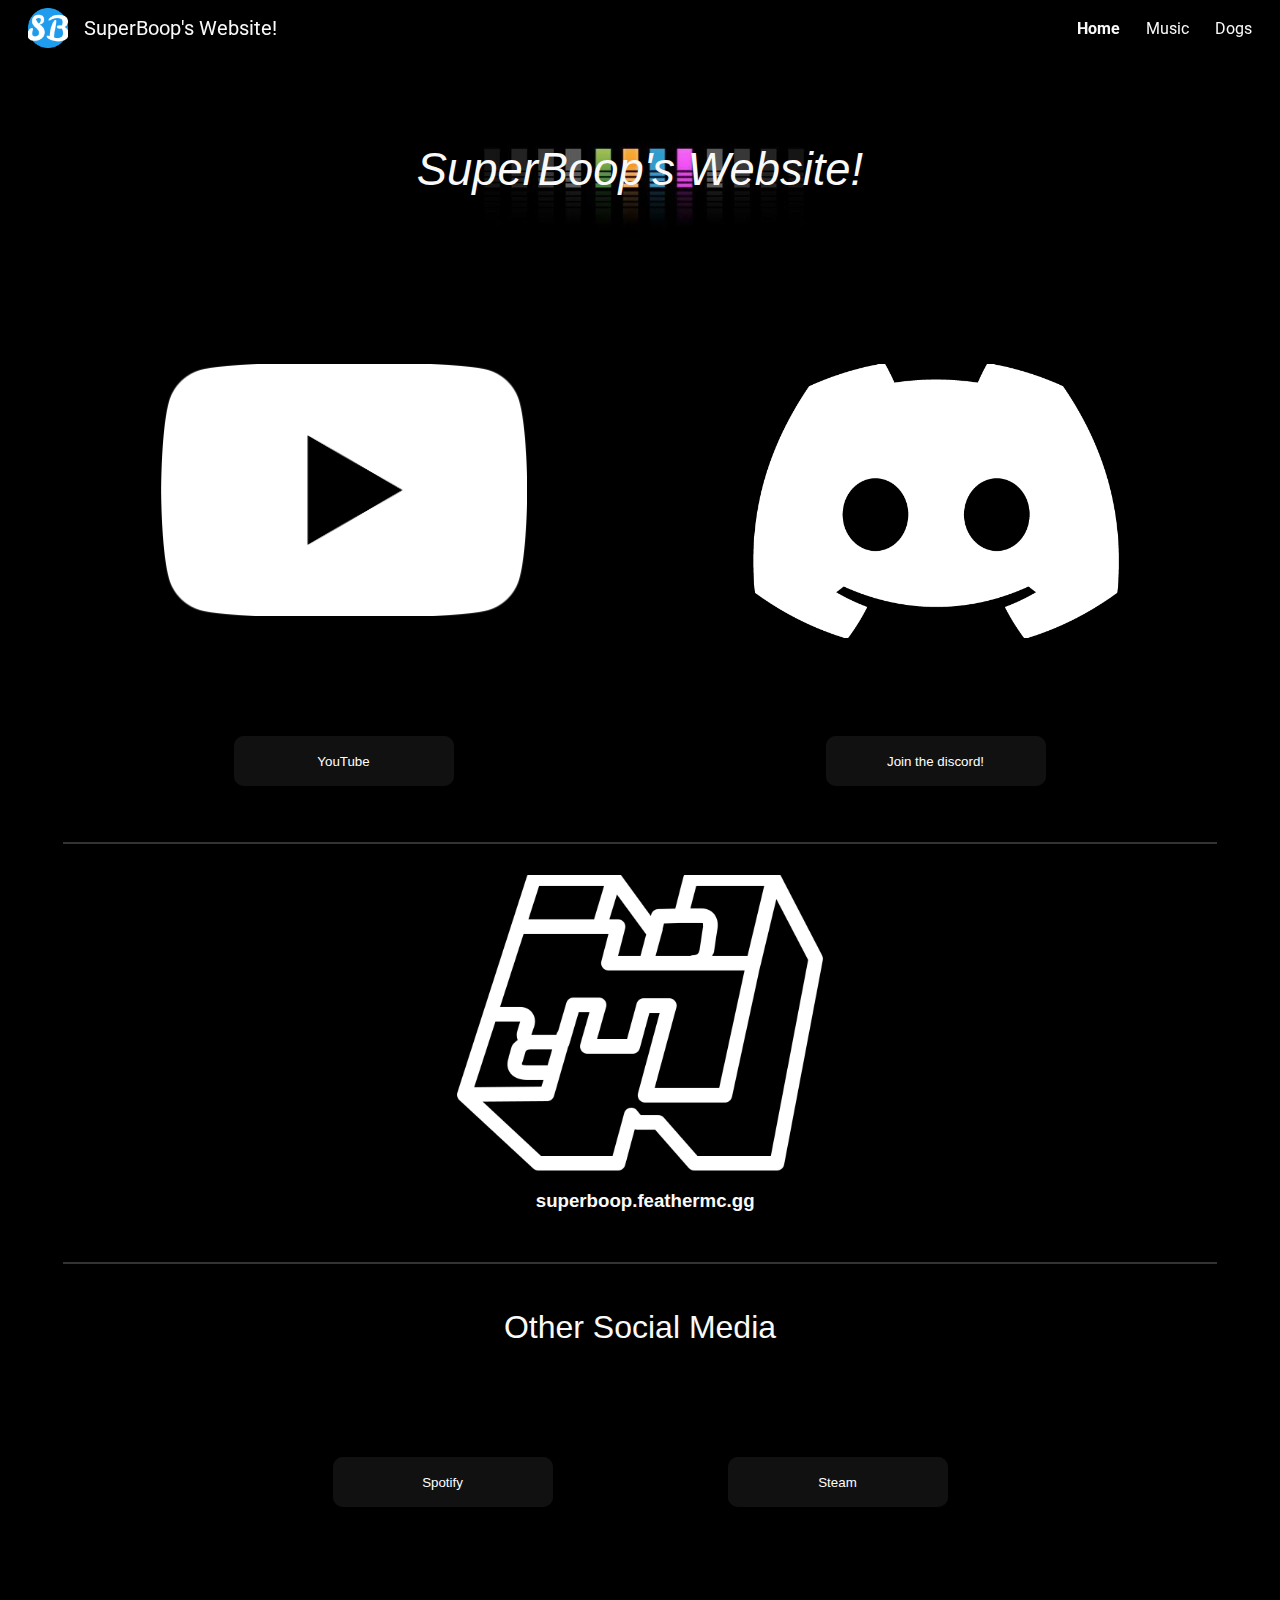
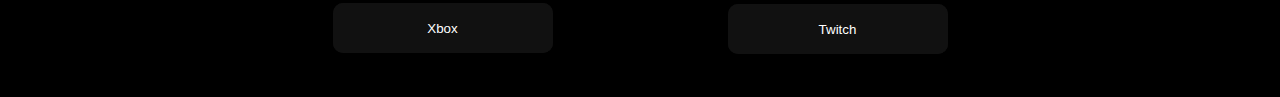
==== index.html @ 9fea59c1 "Add files via upload" ====
<!DOCTYPE html><html lang="en"><head><meta charset="utf-8"><script nonce="wNK5jRhC5Eu91ivrxcbV4g">var DOCS_timing={}; DOCS_timing['sl']=new Date().getTime();</script><script nonce="wNK5jRhC5Eu91ivrxcbV4g">function _DumpException(e) {throw e;}</script><script nonce="wNK5jRhC5Eu91ivrxcbV4g">_docs_flag_initialData={"docs-ails":"docs_cold","docs-fwds":"docs_nf","docs-crs":"docs_crs_nfd","docs-fe-re":3,"docs-fl":1,"docs-l1lc":7,"docs-l1lm":"unknown","docs-l2lc":7,"docs-l2lm":"unknown","docs-l2t":0,"docs-lsd":4,"docs-orl":9,"docs-shdn":1,"docs-tfh":"","docs-eett":false,"info_params":{"token":"AHL0AtItxYs-1dMkQTmO47sEsg0qtO6W9A:1688676654414"},"docs-eaodwm":false,"docs-easedm":false,"docs-bbmdwm":false,"docs-edatadm":false,"docs-ehldrdm":false,"docs-emhdwm":false,"docs-empdwm":false,"docs-eppdm":false,"docs-erdwm":false,"docs-erspdm":false,"docs-esdodwm":false,"docs-esfdm":false,"docs-escp":false,"docs-euddwm":false,"uls":"{\"langs\":[\"en\"],\"itcs\":[],\"override\":\"\",\"selected\":\"\",\"activated\":false}","customer_type":"ND","scotty_upload_url":"/upload/sites/resumable","docs-net-udmi":500000,"docs-net-udpt":40000,"docs-net-udur":"/upload/blob/sites","docs-net-usud":true,"docs-obsImUrl":"https://ssl.gstatic.com/docs/common/netcheck.gif","docs-efrsde":false,"docs-text-ewf":true,"docs-wfsl":["ca","da","de","en","es","fi","fr","it","nl","no","pt","sv"],"docs-efpsf":true,"docs-ejsfawf":false,"docs-eksfawf":false,"docs-edfn":true,"docs-efpsp":true,"docs-localstore-eidsilfm":false,"docs-ecfdsfj":false,"docs-esreff":false,"docs-ecuach":false,"docs-cclt":2033,"docs-ecci":true,"docs-esi":false,"docs-api-keys":{},"buildLabel":"atari_2023.26-Tue-0500_RC00","docs-show_debug_info":false,"ondlburl":"//docs.google.com","drive_url":"//drive.google.com","app_url":"https://sites.google.com/","docs-itrf":false,"docs-gsmd":"","docs-icdmt":["image/png","image/jpeg"],"docs-rauiu":true,"docs-mip":50000000,"docs-mif":1000,"docs-msid":32767,"docs-eatt":false,"docs-emid":false,"docs-mib":50000000,"docs-mid":2048,"docs-rid":1024,"docs-sup":"","docs-seu":"https://sites.google.com/d/14Nwnky39I8wIND9JOdDO2oZLpd0xIw19/edit","docs-crp":"/d/14Nwnky39I8wIND9JOdDO2oZLpd0xIw19/p/1vpDI5KU_GlZktK0io3pSy6umq4pgC9Cy/takeout","docs-crq":"siteRevision\u003d380\u0026pageRevision\u003d380\u0026token\u003dAOCVETdxvPyGCFw0synzbxYOgjIUa_Krr7ijlE63Nec6ccEsd-1eOsKGMOTP4irl8oL-pFpONNRDGgMJsFaoCI33JaGMdKWByDRn_AN1jVZ-o-CoSyz7-oVSOl02GJP5fPfiRCqFmukhgQ%3D%3D\u0026isHead\u003dfalse\u0026placeAllImagesInSiteDir\u003dfalse","docs-ucd":"docs.usercontent.google.com","docs-uptc":["lsrp","noreplica","tam","ntd","ths","ouid","ca","sh","sle","dl","hi","hi_ext","usp","urp","utm_source","utm_medium","utm_campaign","utm_term","utm_content"],"docs-doddn":"","docs-uddn":"","docs-cwsd":"","docs-spdy":false,"xdbcfAllowHostNamePrefix":true,"xdbcfAllowXpc":false,"docs-dbctc":false,"docs-ebctcio":false,"docs-ecid":false,"docs-iror":true,"docs-epq":false,"docs-gsoil":"docs_gsabs","docs-ilbefsd":false,"docs-lbefm":0,"docs-lbesty":0,"docs-thtea":false,"docs-tdc":"[{\"id\":\"0:Basics\",\"name\":\"Basics\",\"deletedIds\":[]},{\"id\":\"0:Brochures\",\"name\":\"Brochures \\u0026 newsletters\",\"deletedIds\":[]},{\"id\":\"0:Calendars\",\"name\":\"Calendars \\u0026 schedules\",\"deletedIds\":[]},{\"id\":\"0:Business\",\"name\":\"Contracts, onboarding, and other forms\",\"deletedIds\":[]},{\"id\":\"0:Finance\",\"name\":\"Finance \\u0026 accounting\",\"deletedIds\":[]},{\"id\":\"0:Letters\",\"name\":\"Letters\",\"deletedIds\":[]},{\"id\":\"0:Reports\",\"name\":\"Reports \\u0026 proposals\",\"deletedIds\":[]},{\"id\":\"0:Planners\",\"name\":\"Trackers\",\"deletedIds\":[]},{\"id\":\"Unparented\",\"name\":\"Uncategorized\",\"deletedIds\":[\"0:NoTemplateCategories\"]}]","docs-ttt":0,"docs-tcdtc":"[]","docs-mtdl":500,"docs-ividtg":false,"docs-tdcp":0,"docs-tdvc":false,"docs-tmbp":false,"docs-hetsdd":false,"docs-hetsdiaow":false,"docs-edt":true,"docs-tintd":false,"docs-tafl":true,"docs-erdiiv":false,"docs-eqspdc":false,"docs-ecei":false,"docs-acap":["docs.security.access_capabilities",1,1,1,1,1,1,1,1,1,1,1,1,1,1,1,0,1,1,0,0,0,0,0],"docs-ci":"14Nwnky39I8wIND9JOdDO2oZLpd0xIw19","docs-eccfs":false,"docs-eefufd":false,"docs-ndt":"Untitled site","docs-prn":"Google Sites","docs-een":false,"docs-as":"","docs-etdimo":false,"docs-mdck":"","docs-mriim":1800000,"docs-eccbs":false,"docs-rlmp":true,"docs-mmpt":9000,"docs-erd":false,"docs-erfar":false,"docs-ensb":false,"docs-ddts":false,"docs-uootuns":false,"docs-amawso":false,"docs-ofmpp":false,"docs-anlpfdo":false,"docs-eslars":true,"docs-eem":false,"docs-phe":"","docs-glu":"","docs-wsu":"","docs-wsup":"","docs-sccfo":"PROD","docs-edim":false,"docs-fse":"","docs-eispbsf":false,"docs-pid":"112192104121476070335","docs-eedmlf":false,"docs-emmda":false,"docs-ricocpb":false,"docs-rdowr":false,"docs-effnp":false,"docs-cttmtbr":0,"docs-eaaswoc":false,"docs-edlo":false,"docs-cttmteq":0,"docos-edces":false,"docs-dec":false,"docs-eiasrpu":false,"docs-ectt":false,"docs-ebbouf":false,"docs-ecgd":false,"docs-pcfloc":false,"docs-dsps":false,"docs-hft":"","docs-ececs":false,"docs-ecurf":false,"docs-efsii":false,"docs-elcfd":false,"docs-edmitm":false,"docs-enjec":false,"server_time_ms":1688676654418,"gaia_session_id":"","app-bc":"#3f51b5","enable_iframed_embed_api":false,"docs-isb":false,"docs-agdc":false,"docs-anddc":true,"docs-adndldc":false,"docs-dhnap":"sites.google.com","docs-ds":"https","docs-clibs":1,"docs-cirts":0,"docs-cide":true,"docs-cn":"","docs-dprfo":false,"docs-ddt":"","docs-dom":false,"docs-epbqbl":true,"docs-ecer":false,"docs-ecir":true,"docs-ecssl":false,"docs-ecssi":false,"docs-ecped":false,"docs-ecprgba":false,"docos-ectc":false,"docs-ecccer":false,"docs-eccc":true,"docs-edpq":false,"docs-edamc":false,"docs-edomic":false,"docos-eddltc":true,"docos-edcab":true,"docs-eddm":false,"docs-edsi":false,"kix-edrat":false,"kix-edratv2":false,"docs-eehlb":false,"docs-reiie":true,"docs-efnpi":false,"docs-fwd":false,"docs-eibu":true,"docs-eibs":true,"docs-eiecr":true,"docs-eimlfh":false,"docs-eiemu":false,"docs-eipce":false,"docs-eir":false,"docs-eksdm":false,"docs-elds":false,"docs-emp":false,"docs-emv2":false,"docs-eoso":true,"docs-epmi":false,"docs-eph":false,"docs-epat":true,"docs-net-erseh":false,"docs-ersd":false,"docs-esbws":false,"docs-eswwu":false,"docs-eszks":false,"docs-ete":false,"docs-eud":false,"docs-euqbp":false,"docs-eusca":false,"docs-ekwb":false,"docs-ewep":false,"docs-ewlip":false,"docs-extcd":false,"docs-net-ehfeb":false,"docs-hcwidu":true,"docs-ipmmp":true,"docs-ipuv":true,"docs-tdd":false,"docs-plimif":20.0,"docs-rgifem":true,"docs-sptm":true,"docs-ssi":false,"docs-eslin":false,"docs-uoci":"","docs-wia":"MORE_ICONS","docs-fsu":"www.google.com/tools/feedback","docs-gth":"","docs-ndsom":[],"docs-dm":"application/vnd.google-apps.drive-sdk.897606708560","docs-sdsom":[],"docs-po":"https://sites.google.com","docs-to":"https://sites.google.com","docs-egit":false,"opmbs":50000000,"opmpd":7071,"opbu":"https://docs.google.com/picker","docs-pe":1,"opru":"https://sites.google.com/relay.html","opdu":true,"ophi":"atari","opst":"","opuci":"","docs-eopiiv2":true,"projector_base_url":"//drive.google.com","docs-drk":[],"docs-erkpp":false,"docs-erkfsu":true,"docs-pn":189,"docs-ct":"s","docs-rn":2071352476,"docs-idu":false,"docs-cpv":1,"docs-hecud":false,"docs-heoi":false,"docs-urouih":false,"docs-alu":"https://myaccount.google.com/language","docs-hue":"legendsweare14@gmail.com","docs-ect":true,"docs-cpks":["[\"fac375b7a4185d05\",\"AAVFbsEOAaYwwbAfvM3afFeSFbHY1clfyuaFWUtZzqTaqnrQqZnTpReUcL+dVGsDkmhoQw0fEh8L\"]","[\"0a9f91c60d689f20\",\"AK2fzyBXO5wO8uxjmRZP9n0NSQcweUURBD4ajxRvvWBEzMqq8yNGuI6P31fGvhBKjeclMlbhEEaa\"]"],"docs-hasid":"Sites","docs-hdod":"sites.google.com","docs-ceil":false,"docs-eflh":false,"docs-ehci":false,"docs-hdck":"AIzaSyCF97XfLoejM9NhWDAZeOcjC6kOEsEmv6A","docs-hucs":true,"docs-hufcm":false,"docs-hunca":false,"docs-cbrs":50,"docs-caru":"https://clients6.google.com","docs-cbau":"https://drive.google.com","docs-cfru":"https://lh3.google.com","docs-ctak":"AIzaSyAWGrfCCr7albM3lmCc937gx4uIphbpeKQ","docs-cgav":0,"docs-cci":2,"docs-gap":"/drive/v2internal","jobset":"prod","docs-nad":"sites.google.com","docs-ccwt":80,"docs-epcc":false,"docs-ut":0,"docs-sol":false,"docs-dvs":1,"docs-dac":1,"docs-ilbrc":true,"docs-dlpe":false,"docs-eirj":false,"docs-erre":true,"docs-epvh":true,"docs-erfm":true,"enable_omnibox":true,"docs-eqam":false,"docs-euaool":false,"docs-eua":false,"docs-ebfgf":false,"docs-uahnt":"","docs-esap":true,"docs-efib":false,"docs-se":false,"docs-eaa":true,"docs-eaaw":false,"docs-eecs":false,"docs-eisib":true,"docs-emtr":false,"docs-dafjera":false,"docs-daflia":false,"docs-dafgfma":false,"docs-fta-fnrhci":false,"docs-essu":true,"atari-emtpr":false,"atari-ebidm":true,"atari-ebids":true,"atari-edtm":true,"atari-eibrm":false,"atari-ectm":false,"atari-ects":false,"atari-ebam":true,"docs-text-elei":false,"docs-text-usc":true,"atari-bae":true,"docs-text-emmkc":false,"docs-text-etsrdpn":false,"docs-text-etsrds":false,"docs-text-erdfs":false,"docs-text-encps":false,"docs-text-endes":false,"docs-text-etocls":false,"docs-text-escpv":false,"docs-text-efts":false,"docs-text-ecfs":false,"docs-text-evs":false,"docs-text-echs":false,"docs-text-eessips":false,"docs-text-eesss":false,"docs-text-edctzs":false,"docs-text-eetxpc":false,"docs-text-eetxp":false,"docs-text-lns":false,"docs-text-edhcfs":false,"docs-text-ertkmcp":true,"docs-text-etb":false,"docs-text-esbefr":false,"docs-text-ipi":false,"docs-etshc":false,"docs-text-tbcb":2.0E7,"docs-text-ftls":true,"docs-efsmsdl":false,"docs-euoftm":false,"docs-text-etof":false,"docs-etbe":false,"docs-text-ehlb":false,"docs-text-epa":true,"docs-text-ecls":true,"docs-text-enbcr":false,"docs-text-svofc":false,"atari-ofdu":"https://docs.google.com/picker?protocol\u003dgadgets\u0026parent\u003dhttps://sites.google.com/relay.html\u0026hostId\u003datari-fonts\u0026title\u003dFonts\u0026hl\u003den\u0026newDriveView\u003dtrue\u0026origin\u003dhttps://sites.google.com\u0026navHidden\u003dtrue\u0026multiselectEnabled\u003dtrue\u0026selectButtonLabel\u003dOK\u0026nav\u003d((%22fonts%22))","atari-jefp":"/_/jserror","enable_csi":false,"csi_service_name":"","docs-jepp":"/_","docs-fpid":104240,"docs-enable_feedback_svg":true,"docs-hauc":true,"docs-huogmb":true,"docs-eeii":false,"docs-eldi":false,"docs-dli":false,"docs-liap":"/logImpressions","ilcm":{"eui":"AHKXmL2gx7heZuH8txq543Z9hVS1vJGBOIUMK0dOicH7pxR_SMwZNlXqSbUS91Oqxb-cJwDV7P3Y","je":1,"sstu":1688676654426118,"si":"CIvQguH6-v8CFQeZTwodvW0GZw","gsc":null,"ei":[5703839,5704621,5706832,5706836,5707711,5724153,5734412,5735806,5737254,5737441,5737800,5738529,5740814,5743124,5747263,5748029,5751766,5752694,5753329,5754229,5758823,5760348,5762259,5764268,5765551,5766777,5767851,5770435,5773678,5774094,5774347,5774852,5776517,5776917,5777194,5783801,5784987,5788745,5791782,5792684,14101306,14101502,14101510,14101534,48966122,49365935,49372443,49375322,49376001,49378889,49451559,49453045,49453794,49472071,49512373,49622831,49623181,49624080,49644023,49687383,49703408,49765382,49816165,49822929,49823172,49824163,49839579,49842863,49924714,49926261,49944251,49979666,50082748,50095767,50127540,50166959,50168315,50224286,50266230,50291080,50293696,50320300,50322323,50347762,50360904,50391878,50458175,50468101,50520321,50533184,50552574,50554493,50580252,50601673,50606345,70977028,71080592,71085249,71086402,71151640],"crc":0,"cvi":[]},"docs-ccdil":false,"docs-eil":true,"docs-eoi":false,"docs-ema":true,"docs-emi":true,"docs-eeytpgc":true,"docs-feytpgc":false,"docs-nrfd":false,"docs-nrfdm2":false,"docs-efypr":true,"docs-eyprp":false,"docs-dcr":false,"docs-saww":false,"docs-eytpgcv":0,"docs-jscb":false}; _docs_flag_cek='w34U27jr4x61v3_2KdfxXg\x3d\x3d'; if (window['DOCS_timing']) {DOCS_timing['ifdld']=new Date().getTime();}</script><meta name="viewport" content="width=device-width, initial-scale=1"><meta http-equiv="X-UA-Compatible" content="IE=edge"><meta name="referrer" content="strict-origin-when-cross-origin"><link rel="icon" href="034a1f7a45a8261b88e7016bfbe489fb.jpg"><meta name="robots" content="noindex"><link href="https://fonts.googleapis.com/css?family=Google+Sans_old:400,500|Roboto:300,400,500,700|Source+Code+Pro:400,700&display=swap" rel="stylesheet" nonce="hGo4V-7ly8XMA_zyFnrQsA"><style nonce="hGo4V-7ly8XMA_zyFnrQsA">@media only screen and (max-width: 479px){.puwcIf{font-size: 20.0pt;}}@media only screen and (min-width: 480px) and (max-width: 767px){.puwcIf{font-size: 22.0pt;}}@media only screen and (min-width: 768px) and (max-width: 1279px){.puwcIf{font-size: 24.0pt;}}@media only screen and (min-width: 1280px){.puwcIf{font-size: 24.0pt;}}</style><style nonce="hGo4V-7ly8XMA_zyFnrQsA">.VIpgJd-TzA9Ye-eEGnhe{position:relative;display:-moz-inline-box;display:inline-block}* html .VIpgJd-TzA9Ye-eEGnhe{display:inline}*:first-child+html .VIpgJd-TzA9Ye-eEGnhe{display:inline}/*! normalize.css v2.1.1 | MIT License | git.io/normalize */article,aside,details,figcaption,figure,footer,header,hgroup,main,nav,section,summary{display:block}audio,canvas,video{display:inline-block}audio:not([controls]){display:none;height:0}[hidden]{display:none}html{font-family:sans-serif;-ms-text-size-adjust:100%;-webkit-text-size-adjust:100%}body{margin:0}a:focus{outline:thin dotted}a:active,a:hover{outline:0}h1{font-size:2em;margin:.67em 0}abbr[title]{border-bottom:1px dotted}b,strong{font-weight:bold}dfn{font-style:italic}hr{box-sizing:content-box;height:0}mark{background:#ff0;color:#000}code,kbd,pre,samp{font-family:monospace,serif;font-size:1em}pre{white-space:pre-wrap}q{quotes:"\201C" "\201D" "\2018" "\2019"}small{font-size:80%}sub,sup{font-size:75%;line-height:0;position:relative;vertical-align:baseline}sup{top:-.5em}sub{bottom:-.25em}img{border:0}svg:not(:root){overflow:hidden}figure{margin:0}fieldset{border:1px solid #c0c0c0;margin:0 2px;padding:.35em .625em .75em}legend{border:0;padding:0}button,input,select,textarea{font-family:inherit;font-size:100%;margin:0}button,input{line-height:normal}button,select{text-transform:none}button,html input[type="button"],input[type="reset"],input[type="submit"]{-webkit-appearance:button;cursor:pointer}button[disabled],html input[disabled]{cursor:default}input[type="checkbox"],input[type="radio"]{box-sizing:border-box;padding:0}input[type="search"]{-webkit-appearance:textfield;box-sizing:content-box}input[type="search"]::-webkit-search-cancel-button,input[type="search"]::-webkit-search-decoration{-webkit-appearance:none}button::-moz-focus-inner,input::-moz-focus-inner{border:0;padding:0}textarea{overflow:auto;vertical-align:top}table{border-collapse:collapse;border-spacing:0}group,row,tile{display:block}.XKSfm-Sx9Kwc,.XKSfm-Sx9Kwc-xJ5Hnf{z-index:110}.kcE5c{--mdc-dialog-z-index:5000!important}html{height:100%}body{height:100%;padding:0}.fktJzd *,.fktJzd *:before,.fktJzd *:after{-webkit-box-sizing:border-box;-webkit-box-sizing:border-box;box-sizing:border-box}.LS81yb,.oKdM2c{width:100%;margin-top:0;margin-bottom:0;max-width:1280px;*zoom:1}.LS81yb{padding-left:5px;padding-right:5px}.JNdkSc,.jXK9ad,.oaCj6d{-webkit-box-sizing:border-box;box-sizing:border-box;display:inline-block;padding-left:0;padding-right:0;position:relative;vertical-align:top;width:100%}.jXK9ad-SmKAyb{width:100%}.vB4mjb{-webkit-box-align:center;-webkit-align-items:center;align-items:center;height:64px;display:-webkit-box;display:-webkit-flex;display:flex;-webkit-box-pack:center;-webkit-justify-content:center;justify-content:center;padding:0 12px;width:100%}.jCzMm{overflow:hidden;overflow-wrap:break-word}@media only screen and (max-width:479px){.vB4mjb{height:48px;padding:0 6px}.vB4mjb.phf0q{-webkit-box-orient:vertical;-webkit-box-direction:normal;-webkit-flex-direction:column;flex-direction:column;height:96px}.jCzMm{margin-top:4px;margin-bottom:12px;overflow:hidden;text-align:center;text-overflow:ellipsis;white-space:nowrap;width:100%}.vKRmoe{margin-bottom:8px}.vB4mjb .vKRmoe{padding-left:0}}.vKRmoe{display:-webkit-box;display:-webkit-flex;display:flex;padding-left:23px}.cc0d9d{-webkit-box-flex:0;-webkit-flex:0;flex:0;position:relative;margin-top:10px;display:-webkit-box;display:-webkit-flex;display:flex;-webkit-box-orient:horizontal;-webkit-box-direction:normal;-webkit-flex-direction:row;flex-direction:row;-webkit-box-pack:center;-webkit-justify-content:center;justify-content:center;-webkit-box-align:center;-webkit-align-items:center;align-items:center}.ZbQFKd{height:10px;width:10px;margin:0 4px;background-color:rgb(189,193,198);border-radius:50%;display:inline-block;-webkit-transition:background-color .6s ease,width .4s ease-in-out,height .4s ease-in-out;transition:background-color .6s ease,width .4s ease-in-out,height .4s ease-in-out}.ZbQFKd.iBBDgd{height:0;width:0;margin:0}.ZbQFKd.qIwn1b{height:8px;width:8px}.ZbQFKd.kshb5{height:6px;width:6px}.dVFkob{-webkit-box-flex:0;-webkit-flex:0 1 1.2em;flex:0 1 1.2em;height:1.2em;overflow:hidden;padding:0 8px;text-align:center;display:-webkit-box;display:-webkit-flex;display:flex;-webkit-box-pack:center;-webkit-justify-content:center;justify-content:center;-webkit-box-orient:vertical;-webkit-box-direction:normal;-webkit-flex-direction:column;flex-direction:column;margin-top:10px;position:relative;font-size:9pt}.Ecdcnc{overflow:hidden;position:relative;text-overflow:ellipsis;white-space:nowrap}.L6cTce{display:none!important}::-webkit-scrollbar{height:16px;overflow:visible;width:16px}::-webkit-scrollbar-button{height:0;width:0}::-webkit-scrollbar-track{background-clip:padding-box;border:solid transparent;border-width:0 0 0 4px}::-webkit-scrollbar-track:horizontal{border-width:4px 0 0}::-webkit-scrollbar-track:hover{background-color:rgba(0,0,0,.05);-webkit-box-shadow:inset 1px 0 0 rgba(0,0,0,.1);box-shadow:inset 1px 0 0 rgba(0,0,0,.1)}::-webkit-scrollbar-track:horizontal:hover{-webkit-box-shadow:inset 0 1px 0 rgba(0,0,0,.1);box-shadow:inset 0 1px 0 rgba(0,0,0,.1)}::-webkit-scrollbar-track:active{background-color:rgba(0,0,0,.05);-webkit-box-shadow:inset 1px 0 0 rgba(0,0,0,.14),inset -1px 0 0 rgba(0,0,0,.07);box-shadow:inset 1px 0 0 rgba(0,0,0,.14),inset -1px 0 0 rgba(0,0,0,.07)}::-webkit-scrollbar-track:horizontal:active{-webkit-box-shadow:inset 0 1px 0 rgba(0,0,0,.14),inset 0 -1px 0 rgba(0,0,0,.07);box-shadow:inset 0 1px 0 rgba(0,0,0,.14),inset 0 -1px 0 rgba(0,0,0,.07)}.tk3N6e-qrhCuc-to915::-webkit-scrollbar-track:hover{background-color:rgba(255,255,255,.1);-webkit-box-shadow:inset 1px 0 0 rgba(255,255,255,.2);box-shadow:inset 1px 0 0 rgba(255,255,255,.2)}.tk3N6e-qrhCuc-to915::-webkit-scrollbar-track:horizontal:hover{-webkit-box-shadow:inset 0 1px 0 rgba(255,255,255,.2);box-shadow:inset 0 1px 0 rgba(255,255,255,.2)}.tk3N6e-qrhCuc-to915::-webkit-scrollbar-track:active{background-color:rgba(255,255,255,.1);-webkit-box-shadow:inset 1px 0 0 rgba(255,255,255,.25),inset -1px 0 0 rgba(255,255,255,.15);box-shadow:inset 1px 0 0 rgba(255,255,255,.25),inset -1px 0 0 rgba(255,255,255,.15)}.tk3N6e-qrhCuc-to915::-webkit-scrollbar-track:horizontal:active{-webkit-box-shadow:inset 0 1px 0 rgba(255,255,255,.25),inset 0 -1px 0 rgba(255,255,255,.15);box-shadow:inset 0 1px 0 rgba(255,255,255,.25),inset 0 -1px 0 rgba(255,255,255,.15)}::-webkit-scrollbar-thumb{background-color:rgba(0,0,0,.2);background-clip:padding-box;border:solid transparent;border-width:1px 1px 1px 6px;min-height:28px;padding:100px 0 0;-webkit-box-shadow:inset 1px 1px 0 rgba(0,0,0,.1),inset 0 -1px 0 rgba(0,0,0,.07);box-shadow:inset 1px 1px 0 rgba(0,0,0,.1),inset 0 -1px 0 rgba(0,0,0,.07)}::-webkit-scrollbar-thumb:horizontal{border-width:6px 1px 1px;padding:0 0 0 100px;-webkit-box-shadow:inset 1px 1px 0 rgba(0,0,0,.1),inset -1px 0 0 rgba(0,0,0,.07);box-shadow:inset 1px 1px 0 rgba(0,0,0,.1),inset -1px 0 0 rgba(0,0,0,.07)}::-webkit-scrollbar-thumb:hover{background-color:rgba(0,0,0,.4);-webkit-box-shadow:inset 1px 1px 1px rgba(0,0,0,.25);box-shadow:inset 1px 1px 1px rgba(0,0,0,.25)}::-webkit-scrollbar-thumb:active{background-color:rgba(0,0,0,.5);-webkit-box-shadow:inset 1px 1px 3px rgba(0,0,0,.35);box-shadow:inset 1px 1px 3px rgba(0,0,0,.35)}.tk3N6e-qrhCuc-to915::-webkit-scrollbar-thumb{background-color:rgba(255,255,255,.3);-webkit-box-shadow:inset 1px 1px 0 rgba(255,255,255,.15),inset 0 -1px 0 rgba(255,255,255,.1);box-shadow:inset 1px 1px 0 rgba(255,255,255,.15),inset 0 -1px 0 rgba(255,255,255,.1)}.tk3N6e-qrhCuc-to915::-webkit-scrollbar-thumb:horizontal{-webkit-box-shadow:inset 1px 1px 0 rgba(255,255,255,.15),inset -1px 0 0 rgba(255,255,255,.1);box-shadow:inset 1px 1px 0 rgba(255,255,255,.15),inset -1px 0 0 rgba(255,255,255,.1)}.tk3N6e-qrhCuc-to915::-webkit-scrollbar-thumb:hover{background-color:rgba(255,255,255,.6);-webkit-box-shadow:inset 1px 1px 1px rgba(255,255,255,.37);box-shadow:inset 1px 1px 1px rgba(255,255,255,.37)}.tk3N6e-qrhCuc-to915::-webkit-scrollbar-thumb:active{background-color:rgba(255,255,255,.75);-webkit-box-shadow:inset 1px 1px 3px rgba(255,255,255,.5);box-shadow:inset 1px 1px 3px rgba(255,255,255,.5)}.tk3N6e-qrhCuc-xTH6G::-webkit-scrollbar-track{border-width:0 1px 0 6px}.tk3N6e-qrhCuc-xTH6G::-webkit-scrollbar-track:horizontal{border-width:6px 0 1px}.tk3N6e-qrhCuc-xTH6G::-webkit-scrollbar-track:hover{background-color:rgba(0,0,0,.035);-webkit-box-shadow:inset 1px 1px 0 rgba(0,0,0,.14),inset -1px -1px 0 rgba(0,0,0,.07);box-shadow:inset 1px 1px 0 rgba(0,0,0,.14),inset -1px -1px 0 rgba(0,0,0,.07)}.tk3N6e-qrhCuc-xTH6G.tk3N6e-qrhCuc-to915::-webkit-scrollbar-track:hover{background-color:rgba(255,255,255,.07);-webkit-box-shadow:inset 1px 1px 0 rgba(255,255,255,.25),inset -1px -1px 0 rgba(255,255,255,.15);box-shadow:inset 1px 1px 0 rgba(255,255,255,.25),inset -1px -1px 0 rgba(255,255,255,.15)}.tk3N6e-qrhCuc-xTH6G::-webkit-scrollbar-thumb{border-width:0 1px 0 6px}.tk3N6e-qrhCuc-xTH6G::-webkit-scrollbar-thumb:horizontal{border-width:6px 0 1px}::-webkit-scrollbar-corner{background:transparent}body::-webkit-scrollbar-track-piece{background-clip:padding-box;background-color:#f5f5f5;border:solid #fff;border-width:0 0 0 3px;-webkit-box-shadow:inset 1px 0 0 rgba(0,0,0,.14),inset -1px 0 0 rgba(0,0,0,.07);box-shadow:inset 1px 0 0 rgba(0,0,0,.14),inset -1px 0 0 rgba(0,0,0,.07)}body::-webkit-scrollbar-track-piece:horizontal{border-width:3px 0 0;-webkit-box-shadow:inset 0 1px 0 rgba(0,0,0,.14),inset 0 -1px 0 rgba(0,0,0,.07);box-shadow:inset 0 1px 0 rgba(0,0,0,.14),inset 0 -1px 0 rgba(0,0,0,.07)}body::-webkit-scrollbar-thumb{border-width:1px 1px 1px 5px}body::-webkit-scrollbar-thumb:horizontal{border-width:5px 1px 1px}body::-webkit-scrollbar-corner{background-clip:padding-box;background-color:#f5f5f5;border:solid #fff;border-width:3px 0 0 3px;-webkit-box-shadow:inset 1px 1px 0 rgba(0,0,0,.14);box-shadow:inset 1px 1px 0 rgba(0,0,0,.14)}html{font-size:16px}ul,ul ul{list-style-type:square}.yaqOZd,.IFuOkc{background-size:cover;display:table;position:relative;table-layout:fixed;width:100%}@media only screen and (max-width:767px){.yaqOZd,.IFuOkc{padding-bottom:0;padding-top:0}}@media only screen and (min-width:768px){.yaqOZd:not(.LB7kq):not(.WxWicb){padding-bottom:1.5rem;padding-top:1.5rem}}.yaqOZd:before,.IFuOkc:before,.IFuOkc:after,.zfr3Q:before,.baZpAe:before{bottom:0;content:"";display:none;left:0;pointer-events:none;position:absolute;right:0;top:0}.nyKByd .IFuOkc:before{background-color:rgb(33,33,33);opacity:0;display:block}.tpmmCb .IFuOkc:before{background-color:rgb(255,255,255);opacity:0;display:block}.IFuOkc{display:table-cell;height:100%;left:0;pointer-events:none;position:absolute;top:0;width:100%}.WFZZBb .jXK9ad{vertical-align:middle}.cJgDec .aw5Odc,.cJgDec .dhtgD:hover,.cJgDec .dhtgD:visited{color:inherit}.LB7kq .aw5Odc,.LB7kq .dhtgD:hover,.LB7kq .dhtgD:visited{color:inherit}.mYVXT{display:table-cell;vertical-align:middle;width:100%}.nku4ae{max-width:1184px;margin:auto}.nku4ae.U5PNae{max-width:752px;margin:auto}.zfr3Q{-webkit-font-variant-ligatures:none;font-variant-ligatures:none;margin:0;outline:none;position:relative}.zfr3Q[dir=rtl]{text-align:right}.TMjjoe:not(.TYR86d){display:block}.qM9fHf{background-color:rgba(0,0,0,.06);font-family:"Source Code Pro","monospace";font-weight:400}.s1gOZb{background-color:rgba(0,0,0,.06);border:1px solid rgba(255,255,255,.12);border-radius:3px;margin:12px 0 0 0;padding:5px}.FVr0A code{font-family:"Source Code Pro","monospace"}.zfr3Q.FVr0A{line-height:1.4;margin:0}.yaqOZd .zfr3Q:first-child,.zfr3Q:first-child,.BKnRcf:first-child,.UVNKR:first-child,.n8H08c .TYR86d:first-child{margin-top:0;padding-top:0}.yaqOZd .aP9Z7e:first-child+.zfr3Q,.aP9Z7e:first-child+.zfr3Q{margin-top:0;padding-top:0}.yaqOZd .aP9Z7e:first-child,.aP9Z7e:first-child{margin-bottom:0}.yaqOZd .zfr3Q:last-child,.zfr3Q:last-child,.BKnRcf:last-child,.UVNKR:last-child,.n8H08c .TYR86d:last-child{margin-bottom:0;padding-bottom:0}.n8H08c{padding-left:20px}.n8H08c,.n8H08c .n8H08c,.n8H08c .TYR86d{margin:6px 0 0 0}.zfr3Q{text-decoration:inherit;color:inherit;font-size:inherit;font-style:inherit;font-weight:inherit}.dhtgD{color:inherit;font-size:inherit;font-style:inherit;font-weight:inherit;text-decoration:underline}.aw5Odc{color:inherit}.dhtgD.rXJpyf,.dhtgD.rXJpyf:hover{color:inherit}a.chg4Jd:focus{outline:0;box-shadow:0 0 0 2px rgb(66,133,244),0 0 0 3px rgba(255,255,255,.8)}a.chg4Jd.HB1eCd-X3SwIb-hSRGPd:focus,a.chg4Jd.HB1eCd-X3SwIb-hSRGPd-di8rgd-KBDgbd:focus{box-shadow:none}a.HB1eCd-X3SwIb-hSRGPd-di8rgd-KBDgbd{padding:2px;margin:-2px}a.HB1eCd-X3SwIb-hSRGPd-di8rgd-KBDgbd:focus{border:1px dashed;padding:1px}a.HB1eCd-X3SwIb-hSRGPd{padding:2px!important;margin:-2px -2px -2px 4px}a.HB1eCd-X3SwIb-hSRGPd:focus{border:1px dashed;padding:1px!important}::-webkit-scrollbar{-webkit-border-radius:100px;background-color:rgba(0,0,0,0);width:9px}::-webkit-scrollbar-thumb{-webkit-border-radius:100px;background:rgba(0,0,0,.2)}::-webkit-scrollbar-thumb:hover{-webkit-border-radius:100px;background:rgba(0,0,0,.35)}::-webkit-scrollbar-thumb:active{-webkit-border-radius:4px;background:rgba(0,0,0,.45)}.Zjiec:before,.YTv4We:before,.j10yRb:before{bottom:0;content:"";display:none;left:0;pointer-events:none;position:absolute;right:0;top:0}.PsKE7e,.I35ICb>a{color:inherit;font-size:inherit;font-style:inherit;font-weight:inherit}.PsKE7e,.I35ICb>a{text-decoration:inherit}.IKA38e{padding-right:12px}.I35ICb{position:relative}.hDrhEe{padding-left:12px;vertical-align:middle}.aJHbb{cursor:pointer;overflow:hidden}.aJHbb:focus{outline:0}.JzO0Vc{width:250px}.jYxBte{list-style-type:none;margin:0;padding:0}.jYxBte ul{list-style-type:none;padding-left:0}.PsKE7e,.aJHbb{display:block;position:relative;text-overflow:ellipsis;white-space:nowrap}.Zjiec{cursor:pointer;position:relative;text-decoration:none;z-index:20}.Zjiec>span{color:inherit;display:block;outline:none;overflow:hidden;position:relative;text-overflow:ellipsis}.YTv4We{color:white;cursor:pointer;height:55px;outline:none;padding:16px 12px;width:48px}.YTv4We:before{height:32px;left:8px;top:12px;width:32px}.j10yRb{bottom:50%;cursor:pointer;display:inline-block;height:24px;left:-36px;outline:none;padding-left:12px;position:absolute;-webkit-transform:translateY(50%);transform:translateY(50%);vertical-align:middle;width:36px}.j10yRb:before{left:12px}.YTv4We.chg4Jd:focus:before,.j10yRb.chg4Jd:focus:before{color:white;display:block;border-style:solid;border-width:1px}.ZXW7w{opacity:.26}.wFCWne{-webkit-transition:-webkit-transform .45s cubic-bezier(.4,0,.2,1);transition:-webkit-transform .45s cubic-bezier(.4,0,.2,1);transition:transform .45s cubic-bezier(.4,0,.2,1);transition:transform .45s cubic-bezier(.4,0,.2,1),-webkit-transform .45s cubic-bezier(.4,0,.2,1);height:24px;width:24px}.hlJH0,.HBu6N,.cLAGQe{-webkit-transition:-webkit-transform .45s cubic-bezier(.4,0,.2,1);transition:-webkit-transform .45s cubic-bezier(.4,0,.2,1);transition:transform .45s cubic-bezier(.4,0,.2,1);transition:transform .45s cubic-bezier(.4,0,.2,1),-webkit-transform .45s cubic-bezier(.4,0,.2,1)}.wFCWne path.HBu6N.o0iVae{-webkit-transition:all 0.45s cubic-bezier(0.4,0,0.2,1),opacity 0.45s 0.45s;transition:all 0.45s cubic-bezier(0.4,0,0.2,1),opacity 0.45s 0.45s}.wFCWne.o0iVae{-webkit-transform:rotate(90deg);transform:rotate(90deg)}.o0iVae .hlJH0{-webkit-transform:rotate(45deg) translate(0,5px);transform:rotate(45deg) translate(0,5px)}.o0iVae .HBu6N{-webkit-transform:rotate(135deg);transform:rotate(135deg);opacity:0}.o0iVae .cLAGQe{-webkit-transform:rotate(135deg) translate(0,-5px);transform:rotate(135deg) translate(0,-5px)}.JzO0Vc{-webkit-transition:left .5s cubic-bezier(0.4,0,0.2,1);transition:left .5s cubic-bezier(0.4,0,0.2,1);-webkit-transition-delay:.125s;transition-delay:.125s;left:-100%;padding-top:56px}.JzO0Vc.jsnVQ{-webkit-transition-delay:0s;transition-delay:0s;-webkit-transition:left .5s cubic-bezier(0.4,0,0.2,1);transition:left .5s cubic-bezier(0.4,0,0.2,1);left:0}.IKA38e{-webkit-transition:left 0s 0.5s,opacity 0.375s 0.125s cubic-bezier(0.4,0,1,1);transition:left 0s 0.5s,opacity 0.375s 0.125s cubic-bezier(0.4,0,1,1);left:-32px;opacity:0;padding-left:36px}.JzO0Vc .IKA38e.r8s4j-R6PoUb{padding-left:36px}.JzO0Vc .IKA38e.r8s4j-ibL1re{padding-left:56px}.JzO0Vc .IKA38e.r8s4j-c5RTEf{padding-left:76px}.JzO0Vc .IKA38e.r8s4j-II5mzb{padding-left:96px}.JzO0Vc .IKA38e.r8s4j-wNfPc{padding-left:116px}.baH5ib .hDrhEe{padding-left:4px}.baH5ib .j10yRb{left:-32px}.jsnVQ .IKA38e{-webkit-transition:left 0.375s cubic-bezier(0.4,0,1,1),opacity 0.375s cubic-bezier(0.4,0,1,1);transition:left 0.375s cubic-bezier(0.4,0,1,1),opacity 0.375s cubic-bezier(0.4,0,1,1);-webkit-transition-delay:1.125s;transition-delay:1.125s;left:0;opacity:1}.jsnVQ .jYxBte>li:nth-child(1) .IKA38e{-webkit-transition-delay:.125s;transition-delay:.125s}.jsnVQ .jYxBte>li:nth-child(2) .IKA38e{-webkit-transition-delay:.175s;transition-delay:.175s}.jsnVQ .jYxBte>li:nth-child(3) .IKA38e{-webkit-transition-delay:.225s;transition-delay:.225s}.jsnVQ .jYxBte>li:nth-child(4) .IKA38e{-webkit-transition-delay:.275s;transition-delay:.275s}.jsnVQ .jYxBte>li:nth-child(5) .IKA38e{-webkit-transition-delay:.325s;transition-delay:.325s}.jsnVQ .jYxBte>li:nth-child(6) .IKA38e{-webkit-transition-delay:.375s;transition-delay:.375s}.jsnVQ .jYxBte>li:nth-child(7) .IKA38e{-webkit-transition-delay:.425s;transition-delay:.425s}.jsnVQ .jYxBte>li:nth-child(8) .IKA38e{-webkit-transition-delay:.475s;transition-delay:.475s}.jsnVQ .jYxBte>li:nth-child(9) .IKA38e{-webkit-transition-delay:.525s;transition-delay:.525s}.jsnVQ .jYxBte>li:nth-child(10) .IKA38e{-webkit-transition-delay:.575s;transition-delay:.575s}.jsnVQ .jYxBte>li:nth-child(11) .IKA38e{-webkit-transition-delay:.625s;transition-delay:.625s}.jsnVQ .jYxBte>li:nth-child(12) .IKA38e{-webkit-transition-delay:.675s;transition-delay:.675s}.jsnVQ .jYxBte>li:nth-child(13) .IKA38e{-webkit-transition-delay:.725s;transition-delay:.725s}.jsnVQ .jYxBte>li:nth-child(14) .IKA38e{-webkit-transition-delay:.775s;transition-delay:.775s}.jsnVQ .jYxBte>li:nth-child(15) .IKA38e{-webkit-transition-delay:.825s;transition-delay:.825s}.jsnVQ .jYxBte>li:nth-child(16) .IKA38e{-webkit-transition-delay:.875s;transition-delay:.875s}.jsnVQ .jYxBte>li:nth-child(17) .IKA38e{-webkit-transition-delay:.925s;transition-delay:.925s}.jsnVQ .jYxBte>li:nth-child(18) .IKA38e{-webkit-transition-delay:.975s;transition-delay:.975s}.jsnVQ .jYxBte>li:nth-child(19) .IKA38e{-webkit-transition-delay:1.025s;transition-delay:1.025s}.jsnVQ .jYxBte>li:nth-child(20) .IKA38e{-webkit-transition-delay:1.075s;transition-delay:1.075s}.oGuwee{overflow:hidden;position:relative}.VcS63b{-webkit-transition:margin-top .25s cubic-bezier(0.4,0,0.2,1);transition:margin-top .25s cubic-bezier(0.4,0,0.2,1)}.dvmRw{height:24px;width:24px}.K4B8Y,.MrYMx{-webkit-transition:-webkit-transform .25s cubic-bezier(.4,0,.2,1);transition:-webkit-transform .25s cubic-bezier(.4,0,.2,1);transition:transform .25s cubic-bezier(.4,0,.2,1);transition:transform .25s cubic-bezier(.4,0,.2,1),-webkit-transform .25s cubic-bezier(.4,0,.2,1)}svg.FWGjId .K4B8Y{-webkit-transform:rotate(-90deg);transform:rotate(-90deg)}svg.FWGjId .MrYMx{-webkit-transform:rotate(90deg);transform:rotate(90deg)}.Fpy8Db .hDrhEe{white-space:normal}.hDrhEe.HlqNPb.chg4Jd:focus{box-shadow:inset 0 0 0 1px rgba(255,255,255,.8),inset 0 0 0 3px rgb(66,133,244)}.PxsaWe{cursor:not-allowed}.WbHktd{cursor:default}.VsJjtf{display:inline-block;max-width:300px;overflow:visible;position:relative;text-align:left;-webkit-transition:opacity 0ms .3s;transition:opacity 0ms .3s;vertical-align:middle;white-space:nowrap}.RPRy1e .IKA38e{left:0;opacity:1;padding-left:32px}.RPRy1e .oGuwee .IKA38e{padding-left:48px}.jgXgSe{display:inline-block;max-width:240px;position:relative;vertical-align:top}.mBHtvb{cursor:pointer;display:inline-block;margin-left:3px;outline:none;overflow:hidden;padding-left:4px;padding-right:2px;vertical-align:top}.mBHtvb>svg{height:12px;-webkit-transform:scale(2);transform:scale(2);vertical-align:middle;width:12px}.T7RySe .oGuwee{list-style-type:none}.oXBWEc:not([more-menu-item]){margin:0;padding:0}.eWDljc{box-shadow:0 0 10px rgba(0,0,0,.55)}.ZmrVpf{display:none}.RPRy1e .G95ACe.IKA38e{padding-left:32px}.G95ACe .j10yRb{display:none}.G95ACe .aJHbb{opacity:.7}.ijMPi{-webkit-transition:height .3s;transition:height .3s;overflow:hidden}.ijMPi .PsKE7e{-webkit-transition:padding-left .3s;transition:padding-left .3s}.PMD4Hd{display:none}.Qrrb5{display:inline-block;overflow:hidden;padding:10px 12px;vertical-align:middle}.Qrrb5>div{display:inline-block;vertical-align:top}.rgLkl{background-color:transparent;cursor:default;display:inline-block;height:2px;position:relative;vertical-align:middle;width:2px}li.VsJjtf:nth-last-child(2) .rgLkl{display:none}.RPRy1e{border-radius:2px;left:-28px;overflow-y:auto;padding:8px 0;position:absolute;width:240px}.RM9ulf{visibility:hidden;position:fixed;z-index:5000;color:#fff;pointer-events:none}.RM9ulf.catR2e{max-width:90%;max-height:90%}.R8qYlc{-webkit-border-radius:2px;border-radius:2px;background-color:rgba(97,97,97,0.902);position:absolute;left:0;width:100%;height:100%;opacity:0;-webkit-transform:scale(0,0.5);-webkit-transform:scale(0,0.5);transform:scale(0,0.5);-webkit-transform-origin:inherit;-webkit-transform-origin:inherit;transform-origin:inherit}.AZnilc{display:block;position:relative;font-size:10px;font-weight:500;padding:5px 8px 6px;opacity:0}.RM9ulf.qs41qe .R8qYlc{opacity:1;-webkit-transform:scale(1,1);-webkit-transform:scale(1,1);transform:scale(1,1)}.RM9ulf.catR2e .AZnilc{word-wrap:break-word}.RM9ulf.qs41qe .AZnilc{opacity:1}.RM9ulf.AXm5jc .AZnilc{font-size:14px;padding:8px 16px}.RM9ulf.u5lFJe{-webkit-transition-property:-webkit-transform;-webkit-transition-property:-webkit-transform;transition-property:-webkit-transform;-webkit-transition-property:transform;transition-property:transform;-webkit-transition-property:transform,-webkit-transform;transition-property:transform,-webkit-transform;-webkit-transition-duration:200ms;-webkit-transition-duration:200ms;transition-duration:200ms;-webkit-transition-timing-function:cubic-bezier(0.24,1,0.32,1);-webkit-transition-timing-function:cubic-bezier(0.24,1,0.32,1);transition-timing-function:cubic-bezier(0.24,1,0.32,1)}.RM9ulf.u5lFJe .R8qYlc{-webkit-transition-property:opacity,-webkit-transform;-webkit-transition-property:opacity,-webkit-transform;transition-property:opacity,-webkit-transform;-webkit-transition-property:opacity,transform;transition-property:opacity,transform;-webkit-transition-property:opacity,transform,-webkit-transform;transition-property:opacity,transform,-webkit-transform;-webkit-transition-duration:50ms,200ms;-webkit-transition-duration:50ms,200ms;transition-duration:50ms,200ms;-webkit-transition-timing-function:linear,cubic-bezier(0.24,1,0.32,1);-webkit-transition-timing-function:linear,cubic-bezier(0.24,1,0.32,1);transition-timing-function:linear,cubic-bezier(0.24,1,0.32,1)}.RM9ulf.u5lFJe .AZnilc{-webkit-transition-property:opacity;-webkit-transition-property:opacity;transition-property:opacity;-webkit-transition-duration:150ms;-webkit-transition-duration:150ms;transition-duration:150ms;-webkit-transition-delay:50ms;-webkit-transition-delay:50ms;transition-delay:50ms;-webkit-transition-timing-function:cubic-bezier(0,0,0.6,1);-webkit-transition-timing-function:cubic-bezier(0,0,0.6,1);transition-timing-function:cubic-bezier(0,0,0.6,1)}.RM9ulf.xCxor{-webkit-transition-property:opacity;-webkit-transition-property:opacity;transition-property:opacity;-webkit-transition-duration:70ms;-webkit-transition-duration:70ms;transition-duration:70ms;-webkit-transition-delay:0ms;-webkit-transition-delay:0ms;transition-delay:0ms;-webkit-transition-timing-function:linear;-webkit-transition-timing-function:linear;transition-timing-function:linear}.NBxL9e{-webkit-transition:opacity 0.15s cubic-bezier(0.4,0,0.2,1) 0.15s;transition:opacity 0.15s cubic-bezier(0.4,0,0.2,1) 0.15s;background-color:rgba(0,0,0,.5);bottom:0;left:0;opacity:0;position:fixed;right:0;top:0;z-index:5000}.NBxL9e.iWO5td{-webkit-transition:opacity 0.05s cubic-bezier(0.4,0,0.2,1);transition:opacity 0.05s cubic-bezier(0.4,0,0.2,1);opacity:1}.QSj8ac{-webkit-box-align:center;box-align:center;-webkit-align-items:center;align-items:center;display:-webkit-box;display:-webkit-flex;display:flex;-webkit-box-orient:vertical;box-orient:vertical;-webkit-flex-direction:column;flex-direction:column;bottom:0;left:0;padding:0 5%;position:absolute;right:0;top:0;transition:-webkit-transform .4s cubic-bezier(0.4,0,0.2,1);-webkit-transition:-webkit-transform .4s cubic-bezier(0.4,0,0.2,1);-webkit-transition:transform .4s cubic-bezier(0.4,0,0.2,1);transition:transform .4s cubic-bezier(0.4,0,0.2,1);-webkit-transition:transform .4s cubic-bezier(0.4,0,0.2,1),-webkit-transform .4s cubic-bezier(0.4,0,0.2,1);transition:transform .4s cubic-bezier(0.4,0,0.2,1),-webkit-transform .4s cubic-bezier(0.4,0,0.2,1)}.bJHJLe,.C40Us{display:block;height:3em}.pdYghb>.bJHJLe,.pdYghb>.C40Us{-webkit-box-flex:1;box-flex:1;-webkit-flex-grow:1;flex-grow:1}.Inn9w{-webkit-flex-shrink:1;flex-shrink:1;max-height:100%}.Inn9w:focus{outline:none}@-webkit-keyframes quantumWizBoxInkSpread{0%{-webkit-transform:translate(-50%,-50%) scale(0.2);-webkit-transform:translate(-50%,-50%) scale(0.2);transform:translate(-50%,-50%) scale(0.2)}to{-webkit-transform:translate(-50%,-50%) scale(2.2);-webkit-transform:translate(-50%,-50%) scale(2.2);transform:translate(-50%,-50%) scale(2.2)}}@keyframes quantumWizBoxInkSpread{0%{-webkit-transform:translate(-50%,-50%) scale(0.2);-webkit-transform:translate(-50%,-50%) scale(0.2);transform:translate(-50%,-50%) scale(0.2)}to{-webkit-transform:translate(-50%,-50%) scale(2.2);-webkit-transform:translate(-50%,-50%) scale(2.2);transform:translate(-50%,-50%) scale(2.2)}}@-webkit-keyframes quantumWizIconFocusPulse{0%{-webkit-transform:translate(-50%,-50%) scale(1.5);-webkit-transform:translate(-50%,-50%) scale(1.5);transform:translate(-50%,-50%) scale(1.5);opacity:0}to{-webkit-transform:translate(-50%,-50%) scale(2);-webkit-transform:translate(-50%,-50%) scale(2);transform:translate(-50%,-50%) scale(2);opacity:1}}@keyframes quantumWizIconFocusPulse{0%{-webkit-transform:translate(-50%,-50%) scale(1.5);-webkit-transform:translate(-50%,-50%) scale(1.5);transform:translate(-50%,-50%) scale(1.5);opacity:0}to{-webkit-transform:translate(-50%,-50%) scale(2);-webkit-transform:translate(-50%,-50%) scale(2);transform:translate(-50%,-50%) scale(2);opacity:1}}@-webkit-keyframes quantumWizRadialInkSpread{0%{-webkit-transform:scale(1.5);-webkit-transform:scale(1.5);transform:scale(1.5);opacity:0}to{-webkit-transform:scale(2.5);-webkit-transform:scale(2.5);transform:scale(2.5);opacity:1}}@keyframes quantumWizRadialInkSpread{0%{-webkit-transform:scale(1.5);-webkit-transform:scale(1.5);transform:scale(1.5);opacity:0}to{-webkit-transform:scale(2.5);-webkit-transform:scale(2.5);transform:scale(2.5);opacity:1}}@-webkit-keyframes quantumWizRadialInkFocusPulse{0%{-webkit-transform:scale(2);-webkit-transform:scale(2);transform:scale(2);opacity:0}to{-webkit-transform:scale(2.5);-webkit-transform:scale(2.5);transform:scale(2.5);opacity:1}}@keyframes quantumWizRadialInkFocusPulse{0%{-webkit-transform:scale(2);-webkit-transform:scale(2);transform:scale(2);opacity:0}to{-webkit-transform:scale(2.5);-webkit-transform:scale(2.5);transform:scale(2.5);opacity:1}}.O0WRkf{-webkit-user-select:none;-webkit-transition:background .2s .1s;transition:background .2s .1s;border:0;-webkit-border-radius:3px;border-radius:3px;cursor:pointer;display:inline-block;font-size:14px;font-weight:500;min-width:4em;outline:none;overflow:hidden;position:relative;text-align:center;text-transform:uppercase;-webkit-tap-highlight-color:transparent;z-index:0}.A9jyad{font-size:13px;line-height:16px}.zZhnYe{-webkit-transition:box-shadow .28s cubic-bezier(0.4,0,0.2,1);transition:box-shadow .28s cubic-bezier(0.4,0,0.2,1);background:#dfdfdf;-webkit-box-shadow:0px 2px 2px 0px rgba(0,0,0,.14),0px 3px 1px -2px rgba(0,0,0,.12),0px 1px 5px 0px rgba(0,0,0,.2);box-shadow:0px 2px 2px 0px rgba(0,0,0,.14),0px 3px 1px -2px rgba(0,0,0,.12),0px 1px 5px 0px rgba(0,0,0,.2)}.zZhnYe.qs41qe{-webkit-transition:box-shadow .28s cubic-bezier(0.4,0,0.2,1);transition:box-shadow .28s cubic-bezier(0.4,0,0.2,1);-webkit-transition:background .8s;transition:background .8s;-webkit-box-shadow:0px 8px 10px 1px rgba(0,0,0,.14),0px 3px 14px 2px rgba(0,0,0,.12),0px 5px 5px -3px rgba(0,0,0,.2);box-shadow:0px 8px 10px 1px rgba(0,0,0,.14),0px 3px 14px 2px rgba(0,0,0,.12),0px 5px 5px -3px rgba(0,0,0,.2)}.e3Duub,.e3Duub a,.e3Duub a:hover,.e3Duub a:link,.e3Duub a:visited{background:#4285f4;color:#fff}.HQ8yf,.HQ8yf a{color:#4285f4}.UxubU,.UxubU a{color:#fff}.ZFr60d{position:absolute;top:0;right:0;bottom:0;left:0;background-color:transparent}.O0WRkf.u3bW4e .ZFr60d{background-color:rgba(0,0,0,.12)}.UxubU.u3bW4e .ZFr60d{background-color:rgba(255,255,255,.3)}.e3Duub.u3bW4e .ZFr60d{background-color:rgba(0,0,0,0.122)}.HQ8yf.u3bW4e .ZFr60d{background-color:rgba(66,133,244,.15)}.Vwe4Vb{-webkit-transform:translate(-50%,-50%) scale(0);transform:translate(-50%,-50%) scale(0);-webkit-transition:opacity .2s ease,visibility 0s ease .2s,-webkit-transform 0s ease .2s;-webkit-transition:opacity .2s ease,visibility 0s ease .2s,transform 0s ease .2s;transition:opacity .2s ease,visibility 0s ease .2s,transform 0s ease .2s;-webkit-transition:opacity .2s ease,visibility 0s ease .2s,transform 0s ease .2s,-webkit-transform 0s ease .2s;transition:opacity .2s ease,visibility 0s ease .2s,transform 0s ease .2s,-webkit-transform 0s ease .2s;-webkit-transition:opacity .2s ease,visibility 0s ease .2s,-webkit-transform 0s ease .2s;transition:opacity .2s ease,visibility 0s ease .2s,-webkit-transform 0s ease .2s;-webkit-background-size:cover;background-size:cover;left:0;opacity:0;pointer-events:none;position:absolute;top:0;visibility:hidden}.O0WRkf.qs41qe .Vwe4Vb{-webkit-transform:translate(-50%,-50%) scale(2.2);transform:translate(-50%,-50%) scale(2.2);opacity:1;visibility:visible}.O0WRkf.qs41qe.M9Bg4d .Vwe4Vb{transition:-webkit-transform 0.3s cubic-bezier(0,0,0.2,1),opacity .2s cubic-bezier(0,0,0.2,1);-webkit-transition:opacity .2s cubic-bezier(0,0,0.2,1),-webkit-transform 0.3s cubic-bezier(0,0,0.2,1);-webkit-transition:opacity .2s cubic-bezier(0,0,0.2,1),-webkit-transform 0.3s cubic-bezier(0,0,0.2,1);transition:opacity .2s cubic-bezier(0,0,0.2,1),-webkit-transform 0.3s cubic-bezier(0,0,0.2,1);-webkit-transition:transform 0.3s cubic-bezier(0,0,0.2,1),opacity .2s cubic-bezier(0,0,0.2,1);transition:transform 0.3s cubic-bezier(0,0,0.2,1),opacity .2s cubic-bezier(0,0,0.2,1);-webkit-transition:transform 0.3s cubic-bezier(0,0,0.2,1),opacity .2s cubic-bezier(0,0,0.2,1),-webkit-transform 0.3s cubic-bezier(0,0,0.2,1);transition:transform 0.3s cubic-bezier(0,0,0.2,1),opacity .2s cubic-bezier(0,0,0.2,1),-webkit-transform 0.3s cubic-bezier(0,0,0.2,1)}.O0WRkf.j7nIZb .Vwe4Vb{-webkit-transform:translate(-50%,-50%) scale(2.2);transform:translate(-50%,-50%) scale(2.2);visibility:visible}.oG5Srb .Vwe4Vb,.zZhnYe .Vwe4Vb{background-image:radial-gradient(circle farthest-side,rgba(0,0,0,.12),rgba(0,0,0,.12) 80%,rgba(0,0,0,0) 100%)}.HQ8yf .Vwe4Vb{background-image:radial-gradient(circle farthest-side,rgba(66,133,244,.25),rgba(66,133,244,.25) 80%,rgba(66,133,244,0) 100%)}.e3Duub .Vwe4Vb{background-image:radial-gradient(circle farthest-side,#3367d6,#3367d6 80%,rgba(51,103,214,0) 100%)}.UxubU .Vwe4Vb{background-image:radial-gradient(circle farthest-side,rgba(255,255,255,.3),rgba(255,255,255,.3) 80%,rgba(255,255,255,0) 100%)}.O0WRkf.RDPZE{-webkit-box-shadow:none;box-shadow:none;color:rgba(68,68,68,0.502);cursor:default;fill:rgba(68,68,68,0.502)}.zZhnYe.RDPZE{background:rgba(153,153,153,.1)}.UxubU.RDPZE{color:rgba(255,255,255,0.502);fill:rgba(255,255,255,0.502)}.UxubU.zZhnYe.RDPZE{background:rgba(204,204,204,.1)}.CwaK9{position:relative}.RveJvd{display:inline-block;margin:.5em}.mUbCce{-webkit-user-select:none;-webkit-transition:background .3s;transition:background .3s;border:0;-webkit-border-radius:50%;border-radius:50%;cursor:pointer;display:inline-block;-webkit-flex-shrink:0;-webkit-flex-shrink:0;flex-shrink:0;height:48px;outline:none;overflow:hidden;position:relative;text-align:center;-webkit-tap-highlight-color:transparent;width:48px;z-index:0}.mUbCce>.TpQm9d{height:48px;width:48px}.mUbCce.u3bW4e,.mUbCce.qs41qe,.mUbCce.j7nIZb{-webkit-transform:translateZ(0);-webkit-mask-image:-webkit-radial-gradient(circle,white 100%,black 100%)}.YYBxpf{-webkit-border-radius:0;border-radius:0;overflow:visible}.YYBxpf.u3bW4e,.YYBxpf.qs41qe,.YYBxpf.j7nIZb{-webkit-mask-image:none}.fKz7Od{color:rgba(0,0,0,.54);fill:rgba(0,0,0,.54)}.p9Nwte{color:rgba(255,255,255,.75);fill:rgba(255,255,255,.75)}.fKz7Od.u3bW4e{background-color:rgba(0,0,0,.12)}.p9Nwte.u3bW4e{background-color:rgba(204,204,204,.25)}.YYBxpf.u3bW4e{background-color:transparent}.VTBa7b{-webkit-transform:translate(-50%,-50%) scale(0);transform:translate(-50%,-50%) scale(0);-webkit-transition:opacity .2s ease,visibility 0s ease .2s,-webkit-transform 0s ease .2s;-webkit-transition:opacity .2s ease,visibility 0s ease .2s,transform 0s ease .2s;transition:opacity .2s ease,visibility 0s ease .2s,transform 0s ease .2s;-webkit-transition:opacity .2s ease,visibility 0s ease .2s,transform 0s ease .2s,-webkit-transform 0s ease .2s;transition:opacity .2s ease,visibility 0s ease .2s,transform 0s ease .2s,-webkit-transform 0s ease .2s;-webkit-transition:opacity .2s ease,visibility 0s ease .2s,-webkit-transform 0s ease .2s;transition:opacity .2s ease,visibility 0s ease .2s,-webkit-transform 0s ease .2s;-webkit-background-size:cover;background-size:cover;left:0;opacity:0;pointer-events:none;position:absolute;top:0;visibility:hidden}.YYBxpf.u3bW4e .VTBa7b{-webkit-animation:quantumWizIconFocusPulse .7s infinite alternate;animation:quantumWizIconFocusPulse .7s infinite alternate;height:100%;left:50%;top:50%;width:100%;visibility:visible}.mUbCce.qs41qe .VTBa7b{-webkit-transform:translate(-50%,-50%) scale(2.2);transform:translate(-50%,-50%) scale(2.2);opacity:1;visibility:visible}.mUbCce.qs41qe.M9Bg4d .VTBa7b{transition:-webkit-transform 0.3s cubic-bezier(0,0,0.2,1),opacity .2s cubic-bezier(0,0,0.2,1);-webkit-transition:opacity .2s cubic-bezier(0,0,0.2,1),-webkit-transform 0.3s cubic-bezier(0,0,0.2,1);-webkit-transition:opacity .2s cubic-bezier(0,0,0.2,1),-webkit-transform 0.3s cubic-bezier(0,0,0.2,1);transition:opacity .2s cubic-bezier(0,0,0.2,1),-webkit-transform 0.3s cubic-bezier(0,0,0.2,1);-webkit-transition:transform 0.3s cubic-bezier(0,0,0.2,1),opacity .2s cubic-bezier(0,0,0.2,1);transition:transform 0.3s cubic-bezier(0,0,0.2,1),opacity .2s cubic-bezier(0,0,0.2,1);-webkit-transition:transform 0.3s cubic-bezier(0,0,0.2,1),opacity .2s cubic-bezier(0,0,0.2,1),-webkit-transform 0.3s cubic-bezier(0,0,0.2,1);transition:transform 0.3s cubic-bezier(0,0,0.2,1),opacity .2s cubic-bezier(0,0,0.2,1),-webkit-transform 0.3s cubic-bezier(0,0,0.2,1)}.mUbCce.j7nIZb .VTBa7b{-webkit-transform:translate(-50%,-50%) scale(2.2);transform:translate(-50%,-50%) scale(2.2);visibility:visible}.fKz7Od .VTBa7b{background-image:radial-gradient(circle farthest-side,rgba(0,0,0,.12),rgba(0,0,0,.12) 80%,rgba(0,0,0,0) 100%)}.p9Nwte .VTBa7b{background-image:radial-gradient(circle farthest-side,rgba(204,204,204,.25),rgba(204,204,204,.25) 80%,rgba(204,204,204,0) 100%)}.mUbCce.RDPZE{color:rgba(0,0,0,.26);fill:rgba(0,0,0,.26);cursor:default}.p9Nwte.RDPZE{color:rgba(255,255,255,0.502);fill:rgba(255,255,255,0.502)}.xjKiLb{position:relative;top:50%}.xjKiLb>span{display:inline-block;position:relative}.I7OXgf{-webkit-box-align:stretch;box-align:stretch;-webkit-align-items:stretch;align-items:stretch;display:-webkit-box;display:-webkit-flex;display:flex;-webkit-box-orient:vertical;box-orient:vertical;-webkit-flex-direction:column;flex-direction:column;box-shadow:0 1px 3px 0 rgba(60,64,67,.3),0 4px 8px 3px rgba(60,64,67,.15);background-color:#fff;-webkit-border-radius:8px;border-radius:8px;max-width:24em;outline:1px solid transparent;overflow:hidden;position:relative;transition:-webkit-transform .225s cubic-bezier(0,0,0.2,1);-webkit-transition:-webkit-transform .225s cubic-bezier(0,0,0.2,1);-webkit-transition:transform .225s cubic-bezier(0,0,0.2,1);transition:transform .225s cubic-bezier(0,0,0.2,1);-webkit-transition:transform .225s cubic-bezier(0,0,0.2,1),-webkit-transform .225s cubic-bezier(0,0,0.2,1);transition:transform .225s cubic-bezier(0,0,0.2,1),-webkit-transform .225s cubic-bezier(0,0,0.2,1)}.I7OXgf.HVo9if{width:256px}.I7OXgf.GKheFe{max-width:100%;width:400px}.I7OXgf.TcAFyb{max-width:100%;width:544px}.xiutKc .I7OXgf{padding:0}.I7OXgf.kdCdqc{transition:-webkit-transform .15s cubic-bezier(0.4,0,1,1);-webkit-transition:-webkit-transform .15s cubic-bezier(0.4,0,1,1);-webkit-transition:transform .15s cubic-bezier(0.4,0,1,1);transition:transform .15s cubic-bezier(0.4,0,1,1);-webkit-transition:transform .15s cubic-bezier(0.4,0,1,1),-webkit-transform .15s cubic-bezier(0.4,0,1,1);transition:transform .15s cubic-bezier(0.4,0,1,1),-webkit-transform .15s cubic-bezier(0.4,0,1,1)}.ZEeHrd.CAwICe{-webkit-transform:scale(0.8);-webkit-transform:scale(0.8);transform:scale(0.8)}.ZEeHrd.kdCdqc{-webkit-transform:scale(0.9);-webkit-transform:scale(0.9);transform:scale(0.9)}.l8mKC.CAwICe,.l8mKC.kdCdqc{-webkit-transform:translateY(50%);-webkit-transform:translateY(50%);transform:translateY(50%)}.TsMwdd.CAwICe{-webkit-transform:scale(0.8) translateY(100%);-webkit-transform:scale(0.8) translateY(100%);transform:scale(0.8) translateY(100%)}.uBdAJe>.bJHJLe,.uBdAJe>.C40Us,.fwQRxe>.bJHJLe{-webkit-box-flex:1;box-flex:1;-webkit-flex-grow:1;flex-grow:1}.fwQRxe>.C40Us{-webkit-box-flex:2;box-flex:2;-webkit-flex-grow:2;flex-grow:2}.rzobpc>.bJHJLe{-webkit-box-flex:0;box-flex:0;-webkit-flex-grow:0;flex-grow:0}.rzobpc>.C40Us,.obqKJf>.bJHJLe{-webkit-box-flex:1;box-flex:1;-webkit-flex-grow:1;flex-grow:1}.obqKJf>.I7OXgf{-webkit-box-flex:2;box-flex:2;-webkit-flex-grow:2;flex-grow:2}.obqKJf>.C40Us{-webkit-box-flex:1;box-flex:1;-webkit-flex-grow:1;flex-grow:1}.xiutKc{-webkit-box-align:stretch;box-align:stretch;-webkit-align-items:stretch;align-items:stretch;padding:0}.xiutKc>.I7OXgf{-webkit-box-flex:2;box-flex:2;-webkit-flex-grow:2;flex-grow:2;-webkit-border-radius:0;border-radius:0;left:0;max-width:100%;right:0}.xiutKc>.C40Us,.xiutKc>.bJHJLe{-webkit-box-flex:0;box-flex:0;-webkit-flex-grow:0;flex-grow:0;height:0}.df5yGe{display:-webkit-box;display:-webkit-flex;display:flex;-webkit-flex-shrink:0;flex-shrink:0;font-family:"Google Sans",Roboto,Arial,sans-serif;font-size:16px;font-weight:500;letter-spacing:.1px;line-height:24px}.VhQQpd .df5yGe{padding-bottom:0}.xiutKc .df5yGe{display:none}.feojCc{font-family:"Google Sans",Roboto,Arial,sans-serif;font-size:16px;font-weight:500;letter-spacing:.1px;line-height:24px;-webkit-flex-shrink:0;flex-shrink:0;box-pack:justify;-webkit-box-pack:justify;-webkit-justify-content:space-between;justify-content:space-between;background-color:#fff;border-bottom:#dadce0 1px solid;color:#3c4043;display:none}.xiutKc .feojCc{display:-webkit-box;display:-webkit-flex;display:flex}.Shk6y{-webkit-box-flex:1;box-flex:1;-webkit-flex-grow:1;flex-grow:1;-webkit-flex-shrink:1;flex-shrink:1;margin:18px 24px 16px 24px;min-width:0;word-wrap:break-word}.Shk6y.Gx4dqb{text-align:center}.feojCc .Shk6y{margin:16px}.feojCc .Shk6y.irNx2b{margin-left:0}.feojCc .b9xlif{display:none}.jFptUc{display:-webkit-box;display:-webkit-flex;display:-webkit-box;display:-webkit-flex;display:flex}.df5yGe .jFptUc{display:none}.NFUcsb .ORmQmd{float:right;margin-right:4px;margin-top:4px}.UYUfn{-webkit-box-flex:2;box-flex:2;-webkit-flex-grow:2;flex-grow:2;-webkit-flex-shrink:2;flex-shrink:2;font-family:Roboto,Arial,sans-serif;font-size:14px;font-weight:400;letter-spacing:.2px;line-height:20px;display:block;outline:none;overflow-y:auto;padding:0 24px}.fNxzgd .UYUfn{padding-top:20px}.Niudaf .UYUfn{padding-bottom:24px}.xiutKc .UYUfn{padding:16px}.OE6hId{display:-webkit-box;display:-webkit-flex;display:flex;-webkit-flex-shrink:0;flex-shrink:0;box-pack:end;-webkit-box-pack:end;-webkit-justify-content:flex-end;justify-content:flex-end;line-height:0;padding:16px 8px 8px 24px}.xiutKc .OE6hId{display:none}.jzUkrb{box-pack:end;-webkit-box-pack:end;-webkit-justify-content:flex-end;justify-content:flex-end;display:none}.xiutKc .jzUkrb{-webkit-box-align:center;box-align:center;-webkit-align-items:center;align-items:center;display:-webkit-box;display:-webkit-flex;display:flex;margin:0 16px}.ARrCac.O0WRkf.C0oVfc,.OE6hId .O0WRkf.C0oVfc{min-width:64px}.ARrCac+.ARrCac{margin-left:8px}.feojCc .ORmQmd{-webkit-align-self:center;-webkit-align-self:center;align-self:center;margin:0 4px;position:initial}.iOct6d{margin-top:8px}.hvREyb{-webkit-box-align:center;-webkit-align-items:center;-webkit-align-items:center;align-items:center;display:-webkit-box;display:-webkit-flex;display:-webkit-box;display:-webkit-flex;display:flex;-webkit-box-pack:center;-webkit-justify-content:center;-webkit-justify-content:center;justify-content:center}.VnX4Cd .wnIM7,.VnX4Cd .XGSlvc{display:-webkit-box;display:-webkit-flex;display:-webkit-box;display:-webkit-flex;display:flex;-webkit-box-flex:1;-webkit-flex-grow:1;-webkit-box-flex:1;box-flex:1;-webkit-flex-grow:1;flex-grow:1;min-width:0}.VfPpkd-Sx9Kwc .VfPpkd-P5QLlc{background-color:#fff;background-color:var(--mdc-theme-surface,#fff)}.VfPpkd-Sx9Kwc .VfPpkd-IE5DDf,.VfPpkd-Sx9Kwc .VfPpkd-P5QLlc-GGAcbc{background-color:rgba(0,0,0,.32)}.VfPpkd-Sx9Kwc .VfPpkd-k2Wrsb{color:rgba(0,0,0,.87)}.VfPpkd-Sx9Kwc .VfPpkd-cnG4Wd{color:rgba(0,0,0,.6)}.VfPpkd-Sx9Kwc .VfPpkd-zMU9ub{color:#000;color:var(--mdc-theme-on-surface,#000)}.VfPpkd-Sx9Kwc .VfPpkd-zMU9ub .VfPpkd-Bz112c-Jh9lGc::before,.VfPpkd-Sx9Kwc .VfPpkd-zMU9ub .VfPpkd-Bz112c-Jh9lGc::after{background-color:#000;background-color:var(--mdc-ripple-color,var(--mdc-theme-on-surface,#000))}.VfPpkd-Sx9Kwc .VfPpkd-zMU9ub:hover .VfPpkd-Bz112c-Jh9lGc::before,.VfPpkd-Sx9Kwc .VfPpkd-zMU9ub.VfPpkd-ksKsZd-XxIAqe-OWXEXe-ZmdkE .VfPpkd-Bz112c-Jh9lGc::before{opacity:.04;opacity:var(--mdc-ripple-hover-opacity,.04)}.VfPpkd-Sx9Kwc .VfPpkd-zMU9ub.VfPpkd-ksKsZd-mWPk3d-OWXEXe-AHe6Kc-XpnDCe .VfPpkd-Bz112c-Jh9lGc::before,.VfPpkd-Sx9Kwc .VfPpkd-zMU9ub:not(.VfPpkd-ksKsZd-mWPk3d):focus .VfPpkd-Bz112c-Jh9lGc::before{-webkit-transition-duration:75ms;transition-duration:75ms;opacity:.12;opacity:var(--mdc-ripple-focus-opacity,.12)}.VfPpkd-Sx9Kwc .VfPpkd-zMU9ub:not(.VfPpkd-ksKsZd-mWPk3d) .VfPpkd-Bz112c-Jh9lGc::after{-webkit-transition:opacity .15s linear;transition:opacity .15s linear}.VfPpkd-Sx9Kwc .VfPpkd-zMU9ub:not(.VfPpkd-ksKsZd-mWPk3d):active .VfPpkd-Bz112c-Jh9lGc::after{-webkit-transition-duration:75ms;transition-duration:75ms;opacity:.12;opacity:var(--mdc-ripple-press-opacity,.12)}.VfPpkd-Sx9Kwc .VfPpkd-zMU9ub.VfPpkd-ksKsZd-mWPk3d{--mdc-ripple-fg-opacity:var(--mdc-ripple-press-opacity,0.12)}.VfPpkd-Sx9Kwc.VfPpkd-Sx9Kwc-OWXEXe-s2gQvd .VfPpkd-k2Wrsb,.VfPpkd-Sx9Kwc.VfPpkd-Sx9Kwc-OWXEXe-s2gQvd .VfPpkd-T0kwCb,.VfPpkd-Sx9Kwc.VfPpkd-Sx9Kwc-OWXEXe-s2gQvd.VfPpkd-Sx9Kwc-XuHpsb-clz4Ic-yePe5c .VfPpkd-T0kwCb{border-color:rgba(0,0,0,.12)}.VfPpkd-Sx9Kwc.VfPpkd-Sx9Kwc-OWXEXe-s2gQvd .VfPpkd-k2Wrsb{border-bottom:1px solid rgba(0,0,0,.12);margin-bottom:0}.VfPpkd-Sx9Kwc.VfPpkd-Sx9Kwc-XuHpsb-clz4Ic-tJHJj.VfPpkd-Sx9Kwc-OWXEXe-n9oEIb .VfPpkd-oclYLd{box-shadow:0 3px 1px -2px rgba(0,0,0,.2),0 2px 2px 0 rgba(0,0,0,.14),0 1px 5px 0 rgba(0,0,0,.12)}.VfPpkd-Sx9Kwc .VfPpkd-P5QLlc{border-radius:4px;border-radius:var(--mdc-shape-medium,4px)}.VfPpkd-P5QLlc{box-shadow:0 11px 15px -7px rgba(0,0,0,.2),0 24px 38px 3px rgba(0,0,0,.14),0 9px 46px 8px rgba(0,0,0,.12)}.VfPpkd-k2Wrsb{-moz-osx-font-smoothing:grayscale;-webkit-font-smoothing:antialiased;font-family:Roboto,sans-serif;font-family:var(--mdc-typography-headline6-font-family,var(--mdc-typography-font-family,Roboto,sans-serif));font-size:1.25rem;font-size:var(--mdc-typography-headline6-font-size,1.25rem);line-height:2rem;line-height:var(--mdc-typography-headline6-line-height,2rem);font-weight:500;font-weight:var(--mdc-typography-headline6-font-weight,500);letter-spacing:.0125em;letter-spacing:var(--mdc-typography-headline6-letter-spacing,.0125em);text-decoration:inherit;-webkit-text-decoration:var(--mdc-typography-headline6-text-decoration,inherit);text-decoration:var(--mdc-typography-headline6-text-decoration,inherit);text-transform:inherit;text-transform:var(--mdc-typography-headline6-text-transform,inherit)}.VfPpkd-cnG4Wd{-moz-osx-font-smoothing:grayscale;-webkit-font-smoothing:antialiased;font-family:Roboto,sans-serif;font-family:var(--mdc-typography-body1-font-family,var(--mdc-typography-font-family,Roboto,sans-serif));font-size:1rem;font-size:var(--mdc-typography-body1-font-size,1rem);line-height:1.5rem;line-height:var(--mdc-typography-body1-line-height,1.5rem);font-weight:400;font-weight:var(--mdc-typography-body1-font-weight,400);letter-spacing:.03125em;letter-spacing:var(--mdc-typography-body1-letter-spacing,.03125em);text-decoration:inherit;-webkit-text-decoration:var(--mdc-typography-body1-text-decoration,inherit);text-decoration:var(--mdc-typography-body1-text-decoration,inherit);text-transform:inherit;text-transform:var(--mdc-typography-body1-text-transform,inherit)}.VfPpkd-Sx9Kwc,.VfPpkd-IE5DDf{position:fixed;top:0;left:0;-webkit-box-align:center;-webkit-align-items:center;align-items:center;-webkit-box-pack:center;-webkit-justify-content:center;justify-content:center;box-sizing:border-box;width:100%;height:100%}.VfPpkd-Sx9Kwc{display:none;z-index:7;z-index:var(--mdc-dialog-z-index,7)}.VfPpkd-Sx9Kwc .VfPpkd-cnG4Wd{padding:20px 24px 20px 24px}.VfPpkd-Sx9Kwc .VfPpkd-P5QLlc{min-width:280px}@media (max-width:592px){.VfPpkd-Sx9Kwc .VfPpkd-P5QLlc{max-width:calc(100vw - 32px)}}@media (min-width:592px){.VfPpkd-Sx9Kwc .VfPpkd-P5QLlc{max-width:560px}}.VfPpkd-Sx9Kwc .VfPpkd-P5QLlc{max-height:calc(100% - 32px)}.VfPpkd-Sx9Kwc.VfPpkd-Sx9Kwc-OWXEXe-n9oEIb .VfPpkd-P5QLlc{max-width:none}@media (max-width:960px){.VfPpkd-Sx9Kwc.VfPpkd-Sx9Kwc-OWXEXe-n9oEIb .VfPpkd-P5QLlc{max-height:560px;width:560px}.VfPpkd-Sx9Kwc.VfPpkd-Sx9Kwc-OWXEXe-n9oEIb .VfPpkd-P5QLlc .VfPpkd-zMU9ub{right:-12px}}@media (max-width:720px) and (max-width:672px){.VfPpkd-Sx9Kwc.VfPpkd-Sx9Kwc-OWXEXe-n9oEIb .VfPpkd-P5QLlc{width:calc(100vw - 112px)}}@media (max-width:720px) and (min-width:672px){.VfPpkd-Sx9Kwc.VfPpkd-Sx9Kwc-OWXEXe-n9oEIb .VfPpkd-P5QLlc{width:560px}}@media (max-width:720px) and (max-height:720px){.VfPpkd-Sx9Kwc.VfPpkd-Sx9Kwc-OWXEXe-n9oEIb .VfPpkd-P5QLlc{max-height:calc(100vh - 160px)}}@media (max-width:720px) and (min-height:720px){.VfPpkd-Sx9Kwc.VfPpkd-Sx9Kwc-OWXEXe-n9oEIb .VfPpkd-P5QLlc{max-height:560px}}@media (max-width:720px){.VfPpkd-Sx9Kwc.VfPpkd-Sx9Kwc-OWXEXe-n9oEIb .VfPpkd-P5QLlc .VfPpkd-zMU9ub{right:-12px}}@media (max-width:600px),(max-width:720px) and (max-height:400px),(min-width:720px) and (max-height:400px){.VfPpkd-Sx9Kwc.VfPpkd-Sx9Kwc-OWXEXe-n9oEIb .VfPpkd-P5QLlc{height:100%;max-height:100vh;max-width:100vw;width:100vw;border-radius:0}.VfPpkd-Sx9Kwc.VfPpkd-Sx9Kwc-OWXEXe-n9oEIb .VfPpkd-P5QLlc .VfPpkd-zMU9ub{-webkit-box-ordinal-group:0;-webkit-order:-1;order:-1;left:-12px}.VfPpkd-Sx9Kwc.VfPpkd-Sx9Kwc-OWXEXe-n9oEIb .VfPpkd-P5QLlc .VfPpkd-oclYLd{padding:0 16px 9px;-webkit-box-pack:start;-webkit-justify-content:flex-start;justify-content:flex-start}.VfPpkd-Sx9Kwc.VfPpkd-Sx9Kwc-OWXEXe-n9oEIb .VfPpkd-P5QLlc .VfPpkd-k2Wrsb{margin-left:-8px}}@media (min-width:960px){.VfPpkd-Sx9Kwc.VfPpkd-Sx9Kwc-OWXEXe-n9oEIb .VfPpkd-P5QLlc{width:calc(100vw - 400px)}.VfPpkd-Sx9Kwc.VfPpkd-Sx9Kwc-OWXEXe-n9oEIb .VfPpkd-P5QLlc .VfPpkd-zMU9ub{right:-12px}}.VfPpkd-Sx9Kwc.VfPpkd-IE5DDf-OWXEXe-L6cTce .VfPpkd-IE5DDf{opacity:0}.VfPpkd-IE5DDf{opacity:0;z-index:-1}.VfPpkd-wzTsW{display:-webkit-box;display:-webkit-flex;display:flex;-webkit-box-orient:horizontal;-webkit-box-direction:normal;-webkit-flex-direction:row;flex-direction:row;-webkit-box-align:center;-webkit-align-items:center;align-items:center;-webkit-justify-content:space-around;justify-content:space-around;box-sizing:border-box;height:100%;-webkit-transform:scale(.8);transform:scale(.8);opacity:0;pointer-events:none}.VfPpkd-P5QLlc{position:relative;display:-webkit-box;display:-webkit-flex;display:flex;-webkit-box-orient:vertical;-webkit-box-direction:normal;-webkit-flex-direction:column;flex-direction:column;-webkit-box-flex:0;-webkit-flex-grow:0;flex-grow:0;-webkit-flex-shrink:0;flex-shrink:0;box-sizing:border-box;max-width:100%;max-height:100%;pointer-events:auto;overflow-y:auto;outline:0}.VfPpkd-P5QLlc .VfPpkd-BFbNVe-bF1uUb{width:100%;height:100%;top:0;left:0}[dir=rtl] .VfPpkd-P5QLlc,.VfPpkd-P5QLlc[dir=rtl]{text-align:right}@media (-ms-high-contrast:active),screen and (forced-colors:active){.VfPpkd-P5QLlc{outline:2px solid windowText}}.VfPpkd-P5QLlc::before{position:absolute;box-sizing:border-box;width:100%;height:100%;top:0;left:0;border:2px solid transparent;border-radius:inherit;content:"";pointer-events:none}@media screen and (forced-colors:active){.VfPpkd-P5QLlc::before{border-color:CanvasText}}@media screen and (-ms-high-contrast:active),screen and (-ms-high-contrast:none){.VfPpkd-P5QLlc::before{content:none}}.VfPpkd-k2Wrsb{display:block;margin-top:0;position:relative;-webkit-flex-shrink:0;flex-shrink:0;box-sizing:border-box;margin:0 0 1px;padding:0 24px 9px}.VfPpkd-k2Wrsb::before{display:inline-block;width:0;height:40px;content:"";vertical-align:0}[dir=rtl] .VfPpkd-k2Wrsb,.VfPpkd-k2Wrsb[dir=rtl]{text-align:right}.VfPpkd-Sx9Kwc-OWXEXe-s2gQvd .VfPpkd-k2Wrsb{margin-bottom:1px;padding-bottom:15px}.VfPpkd-Sx9Kwc-OWXEXe-n9oEIb .VfPpkd-oclYLd{-webkit-box-align:baseline;-webkit-align-items:baseline;align-items:baseline;border-bottom:1px solid transparent;display:-webkit-inline-box;display:-webkit-inline-flex;display:inline-flex;-webkit-box-pack:justify;-webkit-justify-content:space-between;justify-content:space-between;padding:0 24px 9px;z-index:1}@media screen and (forced-colors:active){.VfPpkd-Sx9Kwc-OWXEXe-n9oEIb .VfPpkd-oclYLd{border-bottom-color:CanvasText}}.VfPpkd-Sx9Kwc-OWXEXe-n9oEIb .VfPpkd-oclYLd .VfPpkd-zMU9ub{right:-12px}.VfPpkd-Sx9Kwc-OWXEXe-n9oEIb .VfPpkd-k2Wrsb{margin-bottom:0;padding:0;border-bottom:0}.VfPpkd-Sx9Kwc-OWXEXe-n9oEIb.VfPpkd-Sx9Kwc-OWXEXe-s2gQvd .VfPpkd-k2Wrsb{border-bottom:0;margin-bottom:0}.VfPpkd-Sx9Kwc-OWXEXe-n9oEIb .VfPpkd-zMU9ub{top:5px}.VfPpkd-Sx9Kwc-OWXEXe-n9oEIb.VfPpkd-Sx9Kwc-OWXEXe-s2gQvd .VfPpkd-T0kwCb{border-top:1px solid transparent}@media screen and (forced-colors:active){.VfPpkd-Sx9Kwc-OWXEXe-n9oEIb.VfPpkd-Sx9Kwc-OWXEXe-s2gQvd .VfPpkd-T0kwCb{border-top-color:CanvasText}}.VfPpkd-Sx9Kwc-OWXEXe-n9oEIb-OWXEXe-diJVc .VfPpkd-zMU9ub{margin-top:4px}.VfPpkd-Sx9Kwc-OWXEXe-n9oEIb-OWXEXe-diJVc.VfPpkd-Sx9Kwc-OWXEXe-s2gQvd .VfPpkd-zMU9ub{margin-top:0}.VfPpkd-cnG4Wd{-webkit-box-flex:1;-webkit-flex-grow:1;flex-grow:1;box-sizing:border-box;margin:0;overflow:auto}.VfPpkd-cnG4Wd>:first-child{margin-top:0}.VfPpkd-cnG4Wd>:last-child{margin-bottom:0}.VfPpkd-k2Wrsb+.VfPpkd-cnG4Wd,.VfPpkd-oclYLd+.VfPpkd-cnG4Wd{padding-top:0}.VfPpkd-Sx9Kwc-OWXEXe-s2gQvd .VfPpkd-k2Wrsb+.VfPpkd-cnG4Wd{padding-top:8px;padding-bottom:8px}.VfPpkd-cnG4Wd .VfPpkd-StrnGf-rymPhb:first-child:last-child{padding:6px 0 0}.VfPpkd-Sx9Kwc-OWXEXe-s2gQvd .VfPpkd-cnG4Wd .VfPpkd-StrnGf-rymPhb:first-child:last-child{padding:0}.VfPpkd-T0kwCb{display:-webkit-box;display:-webkit-flex;display:flex;position:relative;-webkit-flex-shrink:0;flex-shrink:0;-webkit-flex-wrap:wrap;flex-wrap:wrap;-webkit-box-align:center;-webkit-align-items:center;align-items:center;-webkit-box-pack:end;-webkit-justify-content:flex-end;justify-content:flex-end;box-sizing:border-box;min-height:52px;margin:0;padding:8px;border-top:1px solid transparent}@media screen and (forced-colors:active){.VfPpkd-T0kwCb{border-top-color:CanvasText}}.VfPpkd-Sx9Kwc-OWXEXe-eu7FSc .VfPpkd-T0kwCb{-webkit-box-orient:vertical;-webkit-box-direction:normal;-webkit-flex-direction:column;flex-direction:column;-webkit-box-align:end;-webkit-align-items:flex-end;align-items:flex-end}.VfPpkd-M1klYe{margin-left:8px;margin-right:0;max-width:100%;text-align:right}[dir=rtl] .VfPpkd-M1klYe,.VfPpkd-M1klYe[dir=rtl]{margin-left:0;margin-right:8px}.VfPpkd-M1klYe:first-child{margin-left:0;margin-right:0}[dir=rtl] .VfPpkd-M1klYe:first-child,.VfPpkd-M1klYe:first-child[dir=rtl]{margin-left:0;margin-right:0}[dir=rtl] .VfPpkd-M1klYe,.VfPpkd-M1klYe[dir=rtl]{text-align:left}.VfPpkd-Sx9Kwc-OWXEXe-eu7FSc .VfPpkd-M1klYe:not(:first-child){margin-top:12px}.VfPpkd-Sx9Kwc-OWXEXe-FNFY6c,.VfPpkd-Sx9Kwc-OWXEXe-uGFO6d,.VfPpkd-Sx9Kwc-OWXEXe-FnSee{display:-webkit-box;display:-webkit-flex;display:flex}.VfPpkd-Sx9Kwc-OWXEXe-uGFO6d .VfPpkd-IE5DDf{-webkit-transition:opacity .15s linear;transition:opacity .15s linear}.VfPpkd-Sx9Kwc-OWXEXe-uGFO6d .VfPpkd-wzTsW{-webkit-transition:opacity 75ms linear,-webkit-transform .15s 0ms cubic-bezier(0,0,.2,1);transition:opacity 75ms linear,-webkit-transform .15s 0ms cubic-bezier(0,0,.2,1);transition:opacity 75ms linear,transform .15s 0ms cubic-bezier(0,0,.2,1);transition:opacity 75ms linear,transform .15s 0ms cubic-bezier(0,0,.2,1),-webkit-transform .15s 0ms cubic-bezier(0,0,.2,1)}.VfPpkd-Sx9Kwc-OWXEXe-FnSee .VfPpkd-IE5DDf,.VfPpkd-Sx9Kwc-OWXEXe-FnSee .VfPpkd-wzTsW{-webkit-transition:opacity 75ms linear;transition:opacity 75ms linear}.VfPpkd-Sx9Kwc-OWXEXe-FnSee .VfPpkd-wzTsW{-webkit-transform:none;transform:none}.VfPpkd-Sx9Kwc-OWXEXe-FNFY6c .VfPpkd-IE5DDf{opacity:1}.VfPpkd-Sx9Kwc-OWXEXe-FNFY6c .VfPpkd-wzTsW{-webkit-transform:none;transform:none;opacity:1}.VfPpkd-Sx9Kwc-OWXEXe-FNFY6c.VfPpkd-P5QLlc-GGAcbc-OWXEXe-TSZdd .VfPpkd-P5QLlc-GGAcbc{opacity:1}.VfPpkd-Sx9Kwc-OWXEXe-FNFY6c.VfPpkd-P5QLlc-GGAcbc-OWXEXe-wJB69c .VfPpkd-P5QLlc-GGAcbc{-webkit-transition:opacity 75ms linear;transition:opacity 75ms linear}.VfPpkd-Sx9Kwc-OWXEXe-FNFY6c.VfPpkd-P5QLlc-GGAcbc-OWXEXe-eo9XGd .VfPpkd-P5QLlc-GGAcbc{-webkit-transition:opacity .15s linear;transition:opacity .15s linear}.VfPpkd-P5QLlc-GGAcbc{display:none;opacity:0;position:absolute;width:100%;height:100%;z-index:1}.VfPpkd-P5QLlc-GGAcbc-OWXEXe-TSZdd .VfPpkd-P5QLlc-GGAcbc,.VfPpkd-P5QLlc-GGAcbc-OWXEXe-eo9XGd .VfPpkd-P5QLlc-GGAcbc,.VfPpkd-P5QLlc-GGAcbc-OWXEXe-wJB69c .VfPpkd-P5QLlc-GGAcbc{display:block}.VfPpkd-Sx9Kwc-XuHpsb-pGuBYc{overflow:hidden}.VfPpkd-Sx9Kwc-OWXEXe-di8rgd-bN97Pc-QFlW2 .VfPpkd-cnG4Wd{padding:0}.VfPpkd-Sx9Kwc-OWXEXe-vOE8Lb .VfPpkd-wzTsW .VfPpkd-zMU9ub{right:12px;top:9px;position:absolute;z-index:1}.VfPpkd-IE5DDf-OWXEXe-uIDLbb{pointer-events:none}.VfPpkd-IE5DDf-OWXEXe-uIDLbb .VfPpkd-IE5DDf,.VfPpkd-IE5DDf-OWXEXe-uIDLbb .VfPpkd-P5QLlc-GGAcbc{display:none}.cC1eCc{z-index:2001}.cC1eCc .VfPpkd-k2Wrsb{color:#3c4043}.cC1eCc .VfPpkd-cnG4Wd{color:#5f6368}.cC1eCc .VfPpkd-zMU9ub{color:rgb(95,99,104)}.cC1eCc .VfPpkd-zMU9ub .VfPpkd-Bz112c-Jh9lGc::before,.cC1eCc .VfPpkd-zMU9ub .VfPpkd-Bz112c-Jh9lGc::after{background-color:rgb(95,99,104);background-color:var(--mdc-ripple-color,rgb(95,99,104))}.cC1eCc .VfPpkd-zMU9ub:hover .VfPpkd-Bz112c-Jh9lGc::before,.cC1eCc .VfPpkd-zMU9ub.VfPpkd-ksKsZd-XxIAqe-OWXEXe-ZmdkE .VfPpkd-Bz112c-Jh9lGc::before{opacity:.04;opacity:var(--mdc-ripple-hover-opacity,.04)}.cC1eCc .VfPpkd-zMU9ub.VfPpkd-ksKsZd-mWPk3d-OWXEXe-AHe6Kc-XpnDCe .VfPpkd-Bz112c-Jh9lGc::before,.cC1eCc .VfPpkd-zMU9ub:not(.VfPpkd-ksKsZd-mWPk3d):focus .VfPpkd-Bz112c-Jh9lGc::before{-webkit-transition-duration:75ms;transition-duration:75ms;opacity:.12;opacity:var(--mdc-ripple-focus-opacity,.12)}.cC1eCc .VfPpkd-zMU9ub:not(.VfPpkd-ksKsZd-mWPk3d) .VfPpkd-Bz112c-Jh9lGc::after{-webkit-transition:opacity .15s linear;transition:opacity .15s linear}.cC1eCc .VfPpkd-zMU9ub:not(.VfPpkd-ksKsZd-mWPk3d):active .VfPpkd-Bz112c-Jh9lGc::after{-webkit-transition-duration:75ms;transition-duration:75ms;opacity:.12;opacity:var(--mdc-ripple-press-opacity,.12)}.cC1eCc .VfPpkd-zMU9ub.VfPpkd-ksKsZd-mWPk3d{--mdc-ripple-fg-opacity:var(--mdc-ripple-press-opacity,0.12)}.cC1eCc .VfPpkd-IE5DDf,.cC1eCc .VfPpkd-P5QLlc-GGAcbc{background-color:rgba(32,33,36,.6)}.cC1eCc .VfPpkd-P5QLlc{background-color:#fff}.cC1eCc .VfPpkd-P5QLlc{border-width:0;box-shadow:0 1px 3px 0 rgba(60,64,67,.3),0 4px 8px 3px rgba(60,64,67,.15)}.cC1eCc .VfPpkd-P5QLlc .VfPpkd-BFbNVe-bF1uUb{opacity:0}.cC1eCc .VfPpkd-P5QLlc{border-radius:8px}.cC1eCc .VfPpkd-T0kwCb{padding-top:2px;padding-bottom:2px}.cC1eCc .VfPpkd-T0kwCb .VfPpkd-RLmnJb{top:-6px;-webkit-transform:none;transform:none}.cC1eCc .VfPpkd-k2Wrsb{font-family:"Google Sans",Roboto,Arial,sans-serif;line-height:1.5rem;font-size:1rem;letter-spacing:.00625em;font-weight:500;padding-bottom:13px}.cC1eCc .VfPpkd-cnG4Wd{font-family:Roboto,Arial,sans-serif;line-height:1.25rem;font-size:.875rem;letter-spacing:.0142857143em;font-weight:400}.cC1eCc .VfPpkd-T0kwCb .VfPpkd-LgbsSe+.VfPpkd-LgbsSe{margin-left:8px}.cC1eCc.VfPpkd-Sx9Kwc-OWXEXe-n9oEIb .VfPpkd-k2Wrsb{font-family:"Google Sans",Roboto,Arial,sans-serif;line-height:1.5rem;font-size:1.125rem;letter-spacing:0;font-weight:400;padding-bottom:0}.iGu0Be{text-align:center}[dir=rtl] .iGu0Be,.iGu0Be[dir=rtl]{text-align:center}.nE3Lu{color:rgb(26,115,232);height:24px;width:24px}.nE3Lu::after{content:"";display:block}@-webkit-keyframes mdc-ripple-fg-radius-in{0%{-webkit-animation-timing-function:cubic-bezier(0.4,0,0.2,1);-webkit-animation-timing-function:cubic-bezier(0.4,0,0.2,1);animation-timing-function:cubic-bezier(0.4,0,0.2,1);-webkit-transform:translate(var(--mdc-ripple-fg-translate-start,0)) scale(1);-webkit-transform:translate(var(--mdc-ripple-fg-translate-start,0)) scale(1);transform:translate(var(--mdc-ripple-fg-translate-start,0)) scale(1)}to{-webkit-transform:translate(var(--mdc-ripple-fg-translate-end,0)) scale(var(--mdc-ripple-fg-scale,1));-webkit-transform:translate(var(--mdc-ripple-fg-translate-end,0)) scale(var(--mdc-ripple-fg-scale,1));transform:translate(var(--mdc-ripple-fg-translate-end,0)) scale(var(--mdc-ripple-fg-scale,1))}}@keyframes mdc-ripple-fg-radius-in{0%{-webkit-animation-timing-function:cubic-bezier(0.4,0,0.2,1);-webkit-animation-timing-function:cubic-bezier(0.4,0,0.2,1);animation-timing-function:cubic-bezier(0.4,0,0.2,1);-webkit-transform:translate(var(--mdc-ripple-fg-translate-start,0)) scale(1);-webkit-transform:translate(var(--mdc-ripple-fg-translate-start,0)) scale(1);transform:translate(var(--mdc-ripple-fg-translate-start,0)) scale(1)}to{-webkit-transform:translate(var(--mdc-ripple-fg-translate-end,0)) scale(var(--mdc-ripple-fg-scale,1));-webkit-transform:translate(var(--mdc-ripple-fg-translate-end,0)) scale(var(--mdc-ripple-fg-scale,1));transform:translate(var(--mdc-ripple-fg-translate-end,0)) scale(var(--mdc-ripple-fg-scale,1))}}@-webkit-keyframes mdc-ripple-fg-opacity-in{0%{-webkit-animation-timing-function:linear;-webkit-animation-timing-function:linear;animation-timing-function:linear;opacity:0}to{opacity:var(--mdc-ripple-fg-opacity,0)}}@keyframes mdc-ripple-fg-opacity-in{0%{-webkit-animation-timing-function:linear;-webkit-animation-timing-function:linear;animation-timing-function:linear;opacity:0}to{opacity:var(--mdc-ripple-fg-opacity,0)}}@-webkit-keyframes mdc-ripple-fg-opacity-out{0%{-webkit-animation-timing-function:linear;-webkit-animation-timing-function:linear;animation-timing-function:linear;opacity:var(--mdc-ripple-fg-opacity,0)}to{opacity:0}}@keyframes mdc-ripple-fg-opacity-out{0%{-webkit-animation-timing-function:linear;-webkit-animation-timing-function:linear;animation-timing-function:linear;opacity:var(--mdc-ripple-fg-opacity,0)}to{opacity:0}}.VfPpkd-ksKsZd-XxIAqe{--mdc-ripple-fg-size:0;--mdc-ripple-left:0;--mdc-ripple-top:0;--mdc-ripple-fg-scale:1;--mdc-ripple-fg-translate-end:0;--mdc-ripple-fg-translate-start:0;-webkit-tap-highlight-color:rgba(0,0,0,0);will-change:transform,opacity;position:relative;outline:none;overflow:hidden}.VfPpkd-ksKsZd-XxIAqe::before,.VfPpkd-ksKsZd-XxIAqe::after{position:absolute;-webkit-border-radius:50%;border-radius:50%;opacity:0;pointer-events:none;content:""}.VfPpkd-ksKsZd-XxIAqe::before{-webkit-transition:opacity 15ms linear,background-color 15ms linear;-webkit-transition:opacity 15ms linear,background-color 15ms linear;transition:opacity 15ms linear,background-color 15ms linear;z-index:1;z-index:var(--mdc-ripple-z-index,1)}.VfPpkd-ksKsZd-XxIAqe::after{z-index:0;z-index:var(--mdc-ripple-z-index,0)}.VfPpkd-ksKsZd-XxIAqe.VfPpkd-ksKsZd-mWPk3d::before{-webkit-transform:scale(var(--mdc-ripple-fg-scale,1));-webkit-transform:scale(var(--mdc-ripple-fg-scale,1));transform:scale(var(--mdc-ripple-fg-scale,1))}.VfPpkd-ksKsZd-XxIAqe.VfPpkd-ksKsZd-mWPk3d::after{top:0;left:0;-webkit-transform:scale(0);-webkit-transform:scale(0);transform:scale(0);-webkit-transform-origin:center center;-webkit-transform-origin:center center;transform-origin:center center}.VfPpkd-ksKsZd-XxIAqe.VfPpkd-ksKsZd-mWPk3d-OWXEXe-ZNMTqd::after{top:var(--mdc-ripple-top,0);left:var(--mdc-ripple-left,0)}.VfPpkd-ksKsZd-XxIAqe.VfPpkd-ksKsZd-mWPk3d-OWXEXe-Tv8l5d-lJfZMc::after{-webkit-animation:mdc-ripple-fg-radius-in 225ms forwards,mdc-ripple-fg-opacity-in 75ms forwards;-webkit-animation:mdc-ripple-fg-radius-in 225ms forwards,mdc-ripple-fg-opacity-in 75ms forwards;animation:mdc-ripple-fg-radius-in 225ms forwards,mdc-ripple-fg-opacity-in 75ms forwards}.VfPpkd-ksKsZd-XxIAqe.VfPpkd-ksKsZd-mWPk3d-OWXEXe-Tv8l5d-OmS1vf::after{-webkit-animation:mdc-ripple-fg-opacity-out 150ms;-webkit-animation:mdc-ripple-fg-opacity-out 150ms;animation:mdc-ripple-fg-opacity-out 150ms;-webkit-transform:translate(var(--mdc-ripple-fg-translate-end,0)) scale(var(--mdc-ripple-fg-scale,1));-webkit-transform:translate(var(--mdc-ripple-fg-translate-end,0)) scale(var(--mdc-ripple-fg-scale,1));transform:translate(var(--mdc-ripple-fg-translate-end,0)) scale(var(--mdc-ripple-fg-scale,1))}.VfPpkd-ksKsZd-XxIAqe::before,.VfPpkd-ksKsZd-XxIAqe::after{top:-webkit-calc(50% - 100%);top:calc(50% - 100%);left:-webkit-calc(50% - 100%);left:calc(50% - 100%);width:200%;height:200%}.VfPpkd-ksKsZd-XxIAqe.VfPpkd-ksKsZd-mWPk3d::after{width:var(--mdc-ripple-fg-size,100%);height:var(--mdc-ripple-fg-size,100%)}.VfPpkd-ksKsZd-XxIAqe[data-mdc-ripple-is-unbounded],.VfPpkd-ksKsZd-mWPk3d-OWXEXe-ZNMTqd{overflow:visible}.VfPpkd-ksKsZd-XxIAqe[data-mdc-ripple-is-unbounded]::before,.VfPpkd-ksKsZd-XxIAqe[data-mdc-ripple-is-unbounded]::after,.VfPpkd-ksKsZd-mWPk3d-OWXEXe-ZNMTqd::before,.VfPpkd-ksKsZd-mWPk3d-OWXEXe-ZNMTqd::after{top:-webkit-calc(50% - 50%);top:calc(50% - 50%);left:-webkit-calc(50% - 50%);left:calc(50% - 50%);width:100%;height:100%}.VfPpkd-ksKsZd-XxIAqe[data-mdc-ripple-is-unbounded].VfPpkd-ksKsZd-mWPk3d::before,.VfPpkd-ksKsZd-XxIAqe[data-mdc-ripple-is-unbounded].VfPpkd-ksKsZd-mWPk3d::after,.VfPpkd-ksKsZd-mWPk3d-OWXEXe-ZNMTqd.VfPpkd-ksKsZd-mWPk3d::before,.VfPpkd-ksKsZd-mWPk3d-OWXEXe-ZNMTqd.VfPpkd-ksKsZd-mWPk3d::after{top:var(--mdc-ripple-top,calc(50% - 50%));left:var(--mdc-ripple-left,calc(50% - 50%));width:var(--mdc-ripple-fg-size,100%);height:var(--mdc-ripple-fg-size,100%)}.VfPpkd-ksKsZd-XxIAqe[data-mdc-ripple-is-unbounded].VfPpkd-ksKsZd-mWPk3d::after,.VfPpkd-ksKsZd-mWPk3d-OWXEXe-ZNMTqd.VfPpkd-ksKsZd-mWPk3d::after{width:var(--mdc-ripple-fg-size,100%);height:var(--mdc-ripple-fg-size,100%)}.VfPpkd-ksKsZd-XxIAqe::before,.VfPpkd-ksKsZd-XxIAqe::after{background-color:#000;background-color:var(--mdc-ripple-color,#000)}.VfPpkd-ksKsZd-XxIAqe:hover::before,.VfPpkd-ksKsZd-XxIAqe.VfPpkd-ksKsZd-XxIAqe-OWXEXe-ZmdkE::before{opacity:.04;opacity:var(--mdc-ripple-hover-opacity,0.04)}.VfPpkd-ksKsZd-XxIAqe.VfPpkd-ksKsZd-mWPk3d-OWXEXe-AHe6Kc-XpnDCe::before,.VfPpkd-ksKsZd-XxIAqe:not(.VfPpkd-ksKsZd-mWPk3d):focus::before{-webkit-transition-duration:75ms;-webkit-transition-duration:75ms;transition-duration:75ms;opacity:.12;opacity:var(--mdc-ripple-focus-opacity,0.12)}.VfPpkd-ksKsZd-XxIAqe:not(.VfPpkd-ksKsZd-mWPk3d)::after{-webkit-transition:opacity 150ms linear;-webkit-transition:opacity 150ms linear;transition:opacity 150ms linear}.VfPpkd-ksKsZd-XxIAqe:not(.VfPpkd-ksKsZd-mWPk3d):active::after{-webkit-transition-duration:75ms;-webkit-transition-duration:75ms;transition-duration:75ms;opacity:.12;opacity:var(--mdc-ripple-press-opacity,0.12)}.VfPpkd-ksKsZd-XxIAqe.VfPpkd-ksKsZd-mWPk3d{--mdc-ripple-fg-opacity:var(--mdc-ripple-press-opacity,0.12)}.VfPpkd-StrnGf-rymPhb{-moz-osx-font-smoothing:grayscale;-webkit-font-smoothing:antialiased;font-family:Roboto,sans-serif;font-family:var(--mdc-typography-subtitle1-font-family,var(--mdc-typography-font-family,Roboto,sans-serif));font-size:1rem;font-size:var(--mdc-typography-subtitle1-font-size,1rem);line-height:1.75rem;line-height:var(--mdc-typography-subtitle1-line-height,1.75rem);font-weight:400;font-weight:var(--mdc-typography-subtitle1-font-weight,400);letter-spacing:.009375em;letter-spacing:var(--mdc-typography-subtitle1-letter-spacing,.009375em);text-decoration:inherit;-webkit-text-decoration:var(--mdc-typography-subtitle1-text-decoration,inherit);text-decoration:var(--mdc-typography-subtitle1-text-decoration,inherit);text-transform:inherit;text-transform:var(--mdc-typography-subtitle1-text-transform,inherit);line-height:1.5rem;margin:0;padding:8px 0;list-style-type:none;color:rgba(0,0,0,.87);color:var(--mdc-theme-text-primary-on-background,rgba(0,0,0,.87))}.VfPpkd-StrnGf-rymPhb:focus{outline:none}.VfPpkd-StrnGf-rymPhb-L8ivfd-fmcmS{color:rgba(0,0,0,.54);color:var(--mdc-theme-text-secondary-on-background,rgba(0,0,0,.54))}.VfPpkd-StrnGf-rymPhb-f7MjDc{background-color:transparent}.VfPpkd-StrnGf-rymPhb-f7MjDc{color:rgba(0,0,0,.38);color:var(--mdc-theme-text-icon-on-background,rgba(0,0,0,.38))}.VfPpkd-StrnGf-rymPhb-IhFlZd{color:rgba(0,0,0,.38);color:var(--mdc-theme-text-hint-on-background,rgba(0,0,0,.38))}.VfPpkd-StrnGf-rymPhb-ibnC6b-OWXEXe-OWB6Me .VfPpkd-StrnGf-rymPhb-b9t22c{opacity:.38}.VfPpkd-StrnGf-rymPhb-ibnC6b-OWXEXe-OWB6Me .VfPpkd-StrnGf-rymPhb-b9t22c,.VfPpkd-StrnGf-rymPhb-ibnC6b-OWXEXe-OWB6Me .VfPpkd-StrnGf-rymPhb-fpDzbe-fmcmS,.VfPpkd-StrnGf-rymPhb-ibnC6b-OWXEXe-OWB6Me .VfPpkd-StrnGf-rymPhb-L8ivfd-fmcmS{color:#000;color:var(--mdc-theme-on-surface,#000)}.VfPpkd-StrnGf-rymPhb-ibnC6b-OWXEXe-gk6SMd,.VfPpkd-StrnGf-rymPhb-ibnC6b-OWXEXe-pXU01b{color:#6200ee;color:var(--mdc-theme-primary,#6200ee)}.VfPpkd-StrnGf-rymPhb-ibnC6b-OWXEXe-gk6SMd .VfPpkd-StrnGf-rymPhb-f7MjDc,.VfPpkd-StrnGf-rymPhb-ibnC6b-OWXEXe-pXU01b .VfPpkd-StrnGf-rymPhb-f7MjDc{color:#6200ee;color:var(--mdc-theme-primary,#6200ee)}.VfPpkd-StrnGf-rymPhb-OWXEXe-EzIYc{padding-top:4px;padding-bottom:4px;font-size:.812rem}.VfPpkd-StrnGf-rymPhb-Tkg0ld{display:block}.VfPpkd-StrnGf-rymPhb-ibnC6b{display:-webkit-box;display:-webkit-flex;display:flex;position:relative;-webkit-box-align:center;-webkit-align-items:center;align-items:center;-webkit-box-pack:start;-webkit-justify-content:flex-start;justify-content:flex-start;overflow:hidden;padding:0;padding-left:16px;padding-right:16px;height:48px}.VfPpkd-StrnGf-rymPhb-ibnC6b:focus{outline:none}.VfPpkd-StrnGf-rymPhb-ibnC6b:not(.VfPpkd-StrnGf-rymPhb-ibnC6b-OWXEXe-gk6SMd):focus::before,.VfPpkd-StrnGf-rymPhb-ibnC6b.VfPpkd-ksKsZd-mWPk3d-OWXEXe-AHe6Kc-XpnDCe::before{position:absolute;box-sizing:border-box;width:100%;height:100%;top:0;left:0;border:1px solid transparent;border-radius:inherit;content:"";pointer-events:none}@media screen and (forced-colors:active){.VfPpkd-StrnGf-rymPhb-ibnC6b:not(.VfPpkd-StrnGf-rymPhb-ibnC6b-OWXEXe-gk6SMd):focus::before,.VfPpkd-StrnGf-rymPhb-ibnC6b.VfPpkd-ksKsZd-mWPk3d-OWXEXe-AHe6Kc-XpnDCe::before{border-color:CanvasText}}.VfPpkd-StrnGf-rymPhb-ibnC6b.VfPpkd-StrnGf-rymPhb-ibnC6b-OWXEXe-gk6SMd::before{position:absolute;box-sizing:border-box;width:100%;height:100%;top:0;left:0;border:3px double transparent;border-radius:inherit;content:"";pointer-events:none}@media screen and (forced-colors:active){.VfPpkd-StrnGf-rymPhb-ibnC6b.VfPpkd-StrnGf-rymPhb-ibnC6b-OWXEXe-gk6SMd::before{border-color:CanvasText}}[dir=rtl] .VfPpkd-StrnGf-rymPhb-ibnC6b,.VfPpkd-StrnGf-rymPhb-ibnC6b[dir=rtl]{padding-left:16px;padding-right:16px}.VfPpkd-StrnGf-rymPhb-OWXEXe-Bz112c-rymPhb .VfPpkd-StrnGf-rymPhb-ibnC6b{padding-left:16px;padding-right:16px;height:56px}[dir=rtl] .VfPpkd-StrnGf-rymPhb-OWXEXe-Bz112c-rymPhb .VfPpkd-StrnGf-rymPhb-ibnC6b,.VfPpkd-StrnGf-rymPhb-OWXEXe-Bz112c-rymPhb .VfPpkd-StrnGf-rymPhb-ibnC6b[dir=rtl]{padding-left:16px;padding-right:16px}.VfPpkd-StrnGf-rymPhb-OWXEXe-YLEF4c-rymPhb .VfPpkd-StrnGf-rymPhb-ibnC6b{padding-left:16px;padding-right:16px;height:56px}[dir=rtl] .VfPpkd-StrnGf-rymPhb-OWXEXe-YLEF4c-rymPhb .VfPpkd-StrnGf-rymPhb-ibnC6b,.VfPpkd-StrnGf-rymPhb-OWXEXe-YLEF4c-rymPhb .VfPpkd-StrnGf-rymPhb-ibnC6b[dir=rtl]{padding-left:16px;padding-right:16px}.VfPpkd-StrnGf-rymPhb-OWXEXe-JUCs7e-rymPhb .VfPpkd-StrnGf-rymPhb-ibnC6b{padding-left:16px;padding-right:16px;height:56px}[dir=rtl] .VfPpkd-StrnGf-rymPhb-OWXEXe-JUCs7e-rymPhb .VfPpkd-StrnGf-rymPhb-ibnC6b,.VfPpkd-StrnGf-rymPhb-OWXEXe-JUCs7e-rymPhb .VfPpkd-StrnGf-rymPhb-ibnC6b[dir=rtl]{padding-left:16px;padding-right:16px}.VfPpkd-StrnGf-rymPhb-OWXEXe-HiaYvf-rymPhb .VfPpkd-StrnGf-rymPhb-ibnC6b{padding-left:16px;padding-right:16px;height:72px}[dir=rtl] .VfPpkd-StrnGf-rymPhb-OWXEXe-HiaYvf-rymPhb .VfPpkd-StrnGf-rymPhb-ibnC6b,.VfPpkd-StrnGf-rymPhb-OWXEXe-HiaYvf-rymPhb .VfPpkd-StrnGf-rymPhb-ibnC6b[dir=rtl]{padding-left:16px;padding-right:16px}.VfPpkd-StrnGf-rymPhb-OWXEXe-aTv5jf-rymPhb .VfPpkd-StrnGf-rymPhb-ibnC6b{padding-left:0;padding-right:16px;height:72px}[dir=rtl] .VfPpkd-StrnGf-rymPhb-OWXEXe-aTv5jf-rymPhb .VfPpkd-StrnGf-rymPhb-ibnC6b,.VfPpkd-StrnGf-rymPhb-OWXEXe-aTv5jf-rymPhb .VfPpkd-StrnGf-rymPhb-ibnC6b[dir=rtl]{padding-left:16px;padding-right:0}.VfPpkd-StrnGf-rymPhb-OWXEXe-EzIYc .VfPpkd-StrnGf-rymPhb-f7MjDc{margin-left:0;margin-right:16px;width:20px;height:20px}[dir=rtl] .VfPpkd-StrnGf-rymPhb-OWXEXe-EzIYc .VfPpkd-StrnGf-rymPhb-f7MjDc,.VfPpkd-StrnGf-rymPhb-OWXEXe-EzIYc .VfPpkd-StrnGf-rymPhb-f7MjDc[dir=rtl]{margin-left:16px;margin-right:0}.VfPpkd-StrnGf-rymPhb-f7MjDc{-webkit-flex-shrink:0;flex-shrink:0;-webkit-box-align:center;-webkit-align-items:center;align-items:center;-webkit-box-pack:center;-webkit-justify-content:center;justify-content:center;fill:currentColor;object-fit:cover;margin-left:0;margin-right:32px;width:24px;height:24px}[dir=rtl] .VfPpkd-StrnGf-rymPhb-f7MjDc,.VfPpkd-StrnGf-rymPhb-f7MjDc[dir=rtl]{margin-left:32px;margin-right:0}.VfPpkd-StrnGf-rymPhb-OWXEXe-Bz112c-rymPhb .VfPpkd-StrnGf-rymPhb-f7MjDc{margin-left:0;margin-right:32px;width:24px;height:24px}[dir=rtl] .VfPpkd-StrnGf-rymPhb-OWXEXe-Bz112c-rymPhb .VfPpkd-StrnGf-rymPhb-f7MjDc,.VfPpkd-StrnGf-rymPhb-OWXEXe-Bz112c-rymPhb .VfPpkd-StrnGf-rymPhb-f7MjDc[dir=rtl]{margin-left:32px;margin-right:0}.VfPpkd-StrnGf-rymPhb-OWXEXe-YLEF4c-rymPhb .VfPpkd-StrnGf-rymPhb-f7MjDc{margin-left:0;margin-right:16px;width:40px;height:40px;border-radius:50%}[dir=rtl] .VfPpkd-StrnGf-rymPhb-OWXEXe-YLEF4c-rymPhb .VfPpkd-StrnGf-rymPhb-f7MjDc,.VfPpkd-StrnGf-rymPhb-OWXEXe-YLEF4c-rymPhb .VfPpkd-StrnGf-rymPhb-f7MjDc[dir=rtl]{margin-left:16px;margin-right:0}.VfPpkd-StrnGf-rymPhb-OWXEXe-JUCs7e-rymPhb .VfPpkd-StrnGf-rymPhb-f7MjDc{margin-left:0;margin-right:16px;width:40px;height:40px}[dir=rtl] .VfPpkd-StrnGf-rymPhb-OWXEXe-JUCs7e-rymPhb .VfPpkd-StrnGf-rymPhb-f7MjDc,.VfPpkd-StrnGf-rymPhb-OWXEXe-JUCs7e-rymPhb .VfPpkd-StrnGf-rymPhb-f7MjDc[dir=rtl]{margin-left:16px;margin-right:0}.VfPpkd-StrnGf-rymPhb-OWXEXe-HiaYvf-rymPhb .VfPpkd-StrnGf-rymPhb-f7MjDc{margin-left:0;margin-right:16px;width:56px;height:56px}[dir=rtl] .VfPpkd-StrnGf-rymPhb-OWXEXe-HiaYvf-rymPhb .VfPpkd-StrnGf-rymPhb-f7MjDc,.VfPpkd-StrnGf-rymPhb-OWXEXe-HiaYvf-rymPhb .VfPpkd-StrnGf-rymPhb-f7MjDc[dir=rtl]{margin-left:16px;margin-right:0}.VfPpkd-StrnGf-rymPhb-OWXEXe-aTv5jf-rymPhb .VfPpkd-StrnGf-rymPhb-f7MjDc{margin-left:0;margin-right:16px;width:100px;height:56px}[dir=rtl] .VfPpkd-StrnGf-rymPhb-OWXEXe-aTv5jf-rymPhb .VfPpkd-StrnGf-rymPhb-f7MjDc,.VfPpkd-StrnGf-rymPhb-OWXEXe-aTv5jf-rymPhb .VfPpkd-StrnGf-rymPhb-f7MjDc[dir=rtl]{margin-left:16px;margin-right:0}.VfPpkd-StrnGf-rymPhb .VfPpkd-StrnGf-rymPhb-f7MjDc{display:-webkit-inline-box;display:-webkit-inline-flex;display:inline-flex}.VfPpkd-StrnGf-rymPhb-IhFlZd{margin-left:auto;margin-right:0}.VfPpkd-StrnGf-rymPhb-IhFlZd:not(.HzV7m-fuEl3d){-moz-osx-font-smoothing:grayscale;-webkit-font-smoothing:antialiased;font-family:Roboto,sans-serif;font-family:var(--mdc-typography-caption-font-family,var(--mdc-typography-font-family,Roboto,sans-serif));font-size:.75rem;font-size:var(--mdc-typography-caption-font-size,.75rem);line-height:1.25rem;line-height:var(--mdc-typography-caption-line-height,1.25rem);font-weight:400;font-weight:var(--mdc-typography-caption-font-weight,400);letter-spacing:.0333333333em;letter-spacing:var(--mdc-typography-caption-letter-spacing,.0333333333em);text-decoration:inherit;-webkit-text-decoration:var(--mdc-typography-caption-text-decoration,inherit);text-decoration:var(--mdc-typography-caption-text-decoration,inherit);text-transform:inherit;text-transform:var(--mdc-typography-caption-text-transform,inherit)}.VfPpkd-StrnGf-rymPhb-ibnC6b[dir=rtl] .VfPpkd-StrnGf-rymPhb-IhFlZd,[dir=rtl] .VfPpkd-StrnGf-rymPhb-ibnC6b .VfPpkd-StrnGf-rymPhb-IhFlZd{margin-left:0;margin-right:auto}.VfPpkd-StrnGf-rymPhb-b9t22c{text-overflow:ellipsis;white-space:nowrap;overflow:hidden}.VfPpkd-StrnGf-rymPhb-b9t22c[for]{pointer-events:none}.VfPpkd-StrnGf-rymPhb-fpDzbe-fmcmS{text-overflow:ellipsis;white-space:nowrap;overflow:hidden;display:block;margin-top:0;line-height:normal;margin-bottom:-20px}.VfPpkd-StrnGf-rymPhb-fpDzbe-fmcmS::before{display:inline-block;width:0;height:28px;content:"";vertical-align:0}.VfPpkd-StrnGf-rymPhb-fpDzbe-fmcmS::after{display:inline-block;width:0;height:20px;content:"";vertical-align:-20px}.VfPpkd-StrnGf-rymPhb-OWXEXe-aTv5jf-rymPhb .VfPpkd-StrnGf-rymPhb-fpDzbe-fmcmS,.VfPpkd-StrnGf-rymPhb-OWXEXe-HiaYvf-rymPhb .VfPpkd-StrnGf-rymPhb-fpDzbe-fmcmS,.VfPpkd-StrnGf-rymPhb-OWXEXe-JUCs7e-rymPhb .VfPpkd-StrnGf-rymPhb-fpDzbe-fmcmS,.VfPpkd-StrnGf-rymPhb-OWXEXe-YLEF4c-rymPhb .VfPpkd-StrnGf-rymPhb-fpDzbe-fmcmS,.VfPpkd-StrnGf-rymPhb-OWXEXe-Bz112c-rymPhb .VfPpkd-StrnGf-rymPhb-fpDzbe-fmcmS{display:block;margin-top:0;line-height:normal;margin-bottom:-20px}.VfPpkd-StrnGf-rymPhb-OWXEXe-aTv5jf-rymPhb .VfPpkd-StrnGf-rymPhb-fpDzbe-fmcmS::before,.VfPpkd-StrnGf-rymPhb-OWXEXe-HiaYvf-rymPhb .VfPpkd-StrnGf-rymPhb-fpDzbe-fmcmS::before,.VfPpkd-StrnGf-rymPhb-OWXEXe-JUCs7e-rymPhb .VfPpkd-StrnGf-rymPhb-fpDzbe-fmcmS::before,.VfPpkd-StrnGf-rymPhb-OWXEXe-YLEF4c-rymPhb .VfPpkd-StrnGf-rymPhb-fpDzbe-fmcmS::before,.VfPpkd-StrnGf-rymPhb-OWXEXe-Bz112c-rymPhb .VfPpkd-StrnGf-rymPhb-fpDzbe-fmcmS::before{display:inline-block;width:0;height:32px;content:"";vertical-align:0}.VfPpkd-StrnGf-rymPhb-OWXEXe-aTv5jf-rymPhb .VfPpkd-StrnGf-rymPhb-fpDzbe-fmcmS::after,.VfPpkd-StrnGf-rymPhb-OWXEXe-HiaYvf-rymPhb .VfPpkd-StrnGf-rymPhb-fpDzbe-fmcmS::after,.VfPpkd-StrnGf-rymPhb-OWXEXe-JUCs7e-rymPhb .VfPpkd-StrnGf-rymPhb-fpDzbe-fmcmS::after,.VfPpkd-StrnGf-rymPhb-OWXEXe-YLEF4c-rymPhb .VfPpkd-StrnGf-rymPhb-fpDzbe-fmcmS::after,.VfPpkd-StrnGf-rymPhb-OWXEXe-Bz112c-rymPhb .VfPpkd-StrnGf-rymPhb-fpDzbe-fmcmS::after{display:inline-block;width:0;height:20px;content:"";vertical-align:-20px}.VfPpkd-StrnGf-rymPhb-OWXEXe-EzIYc .VfPpkd-StrnGf-rymPhb-fpDzbe-fmcmS{display:block;margin-top:0;line-height:normal;margin-bottom:-20px}.VfPpkd-StrnGf-rymPhb-OWXEXe-EzIYc .VfPpkd-StrnGf-rymPhb-fpDzbe-fmcmS::before{display:inline-block;width:0;height:24px;content:"";vertical-align:0}.VfPpkd-StrnGf-rymPhb-OWXEXe-EzIYc .VfPpkd-StrnGf-rymPhb-fpDzbe-fmcmS::after{display:inline-block;width:0;height:20px;content:"";vertical-align:-20px}.VfPpkd-StrnGf-rymPhb-L8ivfd-fmcmS{-moz-osx-font-smoothing:grayscale;-webkit-font-smoothing:antialiased;font-family:Roboto,sans-serif;font-family:var(--mdc-typography-body2-font-family,var(--mdc-typography-font-family,Roboto,sans-serif));font-size:.875rem;font-size:var(--mdc-typography-body2-font-size,.875rem);line-height:1.25rem;line-height:var(--mdc-typography-body2-line-height,1.25rem);font-weight:400;font-weight:var(--mdc-typography-body2-font-weight,400);letter-spacing:.0178571429em;letter-spacing:var(--mdc-typography-body2-letter-spacing,.0178571429em);text-decoration:inherit;-webkit-text-decoration:var(--mdc-typography-body2-text-decoration,inherit);text-decoration:var(--mdc-typography-body2-text-decoration,inherit);text-transform:inherit;text-transform:var(--mdc-typography-body2-text-transform,inherit);text-overflow:ellipsis;white-space:nowrap;overflow:hidden;display:block;margin-top:0;line-height:normal}.VfPpkd-StrnGf-rymPhb-L8ivfd-fmcmS::before{display:inline-block;width:0;height:20px;content:"";vertical-align:0}.VfPpkd-StrnGf-rymPhb-OWXEXe-EzIYc .VfPpkd-StrnGf-rymPhb-L8ivfd-fmcmS{font-size:inherit}.VfPpkd-StrnGf-rymPhb-OWXEXe-EzIYc .VfPpkd-StrnGf-rymPhb-ibnC6b{height:40px}.VfPpkd-StrnGf-rymPhb-OWXEXe-aSi1db-RWgCYc .VfPpkd-StrnGf-rymPhb-b9t22c{-webkit-align-self:flex-start;align-self:flex-start}.VfPpkd-StrnGf-rymPhb-OWXEXe-aSi1db-RWgCYc .VfPpkd-StrnGf-rymPhb-ibnC6b{height:64px}.VfPpkd-StrnGf-rymPhb-OWXEXe-aSi1db-RWgCYc.VfPpkd-StrnGf-rymPhb-OWXEXe-aTv5jf-rymPhb .VfPpkd-StrnGf-rymPhb-ibnC6b,.VfPpkd-StrnGf-rymPhb-OWXEXe-aSi1db-RWgCYc.VfPpkd-StrnGf-rymPhb-OWXEXe-HiaYvf-rymPhb .VfPpkd-StrnGf-rymPhb-ibnC6b,.VfPpkd-StrnGf-rymPhb-OWXEXe-aSi1db-RWgCYc.VfPpkd-StrnGf-rymPhb-OWXEXe-JUCs7e-rymPhb .VfPpkd-StrnGf-rymPhb-ibnC6b,.VfPpkd-StrnGf-rymPhb-OWXEXe-aSi1db-RWgCYc.VfPpkd-StrnGf-rymPhb-OWXEXe-YLEF4c-rymPhb .VfPpkd-StrnGf-rymPhb-ibnC6b,.VfPpkd-StrnGf-rymPhb-OWXEXe-aSi1db-RWgCYc.VfPpkd-StrnGf-rymPhb-OWXEXe-Bz112c-rymPhb .VfPpkd-StrnGf-rymPhb-ibnC6b{height:72px}.VfPpkd-StrnGf-rymPhb-OWXEXe-aSi1db-RWgCYc.VfPpkd-StrnGf-rymPhb-OWXEXe-Bz112c-rymPhb .VfPpkd-StrnGf-rymPhb-f7MjDc{-webkit-align-self:flex-start;align-self:flex-start;margin-top:16px}.VfPpkd-StrnGf-rymPhb-OWXEXe-aSi1db-RWgCYc.VfPpkd-StrnGf-rymPhb-OWXEXe-EzIYc .VfPpkd-StrnGf-rymPhb-ibnC6b,.VfPpkd-StrnGf-rymPhb-OWXEXe-YLEF4c-rymPhb.VfPpkd-StrnGf-rymPhb-OWXEXe-EzIYc .VfPpkd-StrnGf-rymPhb-ibnC6b{height:60px}.VfPpkd-StrnGf-rymPhb-OWXEXe-YLEF4c-rymPhb.VfPpkd-StrnGf-rymPhb-OWXEXe-EzIYc .VfPpkd-StrnGf-rymPhb-f7MjDc{margin-left:0;margin-right:16px;width:36px;height:36px}[dir=rtl] .VfPpkd-StrnGf-rymPhb-OWXEXe-YLEF4c-rymPhb.VfPpkd-StrnGf-rymPhb-OWXEXe-EzIYc .VfPpkd-StrnGf-rymPhb-f7MjDc,.VfPpkd-StrnGf-rymPhb-OWXEXe-YLEF4c-rymPhb.VfPpkd-StrnGf-rymPhb-OWXEXe-EzIYc .VfPpkd-StrnGf-rymPhb-f7MjDc[dir=rtl]{margin-left:16px;margin-right:0}:not(.VfPpkd-StrnGf-rymPhb-ibnC6b-OWXEXe-OWB6Me).VfPpkd-StrnGf-rymPhb-ibnC6b{cursor:pointer}a.VfPpkd-StrnGf-rymPhb-ibnC6b{color:inherit;text-decoration:none}.VfPpkd-StrnGf-rymPhb-clz4Ic{height:0;margin:0;border:none;border-bottom-width:1px;border-bottom-style:solid}.VfPpkd-StrnGf-rymPhb-clz4Ic{border-bottom-color:rgba(0,0,0,.12)}.VfPpkd-StrnGf-rymPhb-clz4Ic-OWXEXe-nNtqDd{margin-left:16px;margin-right:0;width:calc(100% - 32px)}[dir=rtl] .VfPpkd-StrnGf-rymPhb-clz4Ic-OWXEXe-nNtqDd,.VfPpkd-StrnGf-rymPhb-clz4Ic-OWXEXe-nNtqDd[dir=rtl]{margin-left:0;margin-right:16px}.VfPpkd-StrnGf-rymPhb-clz4Ic-OWXEXe-YbohUe{margin-left:72px;margin-right:0;width:calc(100% - 72px)}[dir=rtl] .VfPpkd-StrnGf-rymPhb-clz4Ic-OWXEXe-YbohUe,.VfPpkd-StrnGf-rymPhb-clz4Ic-OWXEXe-YbohUe[dir=rtl]{margin-left:0;margin-right:72px}.VfPpkd-StrnGf-rymPhb-clz4Ic-OWXEXe-YbohUe.VfPpkd-StrnGf-rymPhb-clz4Ic-OWXEXe-nNtqDd{margin-left:72px;margin-right:0;width:calc(100% - 88px)}[dir=rtl] .VfPpkd-StrnGf-rymPhb-clz4Ic-OWXEXe-YbohUe.VfPpkd-StrnGf-rymPhb-clz4Ic-OWXEXe-nNtqDd,.VfPpkd-StrnGf-rymPhb-clz4Ic-OWXEXe-YbohUe.VfPpkd-StrnGf-rymPhb-clz4Ic-OWXEXe-nNtqDd[dir=rtl]{margin-left:0;margin-right:72px}.VfPpkd-StrnGf-rymPhb .VfPpkd-StrnGf-rymPhb-clz4Ic-OWXEXe-YbohUe-M1Soyc{margin-left:16px;margin-right:0;width:calc(100% - 16px)}[dir=rtl] .VfPpkd-StrnGf-rymPhb .VfPpkd-StrnGf-rymPhb-clz4Ic-OWXEXe-YbohUe-M1Soyc,.VfPpkd-StrnGf-rymPhb .VfPpkd-StrnGf-rymPhb-clz4Ic-OWXEXe-YbohUe-M1Soyc[dir=rtl]{margin-left:0;margin-right:16px}.VfPpkd-StrnGf-rymPhb .VfPpkd-StrnGf-rymPhb-clz4Ic-OWXEXe-YbohUe-UbuQg{width:calc(100% - 16px)}.VfPpkd-StrnGf-rymPhb .VfPpkd-StrnGf-rymPhb-clz4Ic-OWXEXe-YbohUe-M1Soyc.VfPpkd-StrnGf-rymPhb-clz4Ic-OWXEXe-YbohUe-UbuQg{margin-left:16px;margin-right:0;width:calc(100% - 32px)}[dir=rtl] .VfPpkd-StrnGf-rymPhb .VfPpkd-StrnGf-rymPhb-clz4Ic-OWXEXe-YbohUe-M1Soyc.VfPpkd-StrnGf-rymPhb-clz4Ic-OWXEXe-YbohUe-UbuQg,.VfPpkd-StrnGf-rymPhb .VfPpkd-StrnGf-rymPhb-clz4Ic-OWXEXe-YbohUe-M1Soyc.VfPpkd-StrnGf-rymPhb-clz4Ic-OWXEXe-YbohUe-UbuQg[dir=rtl]{margin-left:0;margin-right:16px}.VfPpkd-StrnGf-rymPhb .VfPpkd-StrnGf-rymPhb-clz4Ic-OWXEXe-YbohUe-M1Soyc.VfPpkd-StrnGf-rymPhb-clz4Ic-OWXEXe-QFlW2{margin-left:16px;margin-right:0;width:calc(100% - 16px)}[dir=rtl] .VfPpkd-StrnGf-rymPhb .VfPpkd-StrnGf-rymPhb-clz4Ic-OWXEXe-YbohUe-M1Soyc.VfPpkd-StrnGf-rymPhb-clz4Ic-OWXEXe-QFlW2,.VfPpkd-StrnGf-rymPhb .VfPpkd-StrnGf-rymPhb-clz4Ic-OWXEXe-YbohUe-M1Soyc.VfPpkd-StrnGf-rymPhb-clz4Ic-OWXEXe-QFlW2[dir=rtl]{margin-left:0;margin-right:16px}.VfPpkd-StrnGf-rymPhb .VfPpkd-StrnGf-rymPhb-clz4Ic-OWXEXe-YbohUe-M1Soyc.VfPpkd-StrnGf-rymPhb-clz4Ic-OWXEXe-YbohUe-UbuQg.VfPpkd-StrnGf-rymPhb-clz4Ic-OWXEXe-YbohUe-QFlW2{margin-left:16px;margin-right:0;width:calc(100% - 32px)}[dir=rtl] .VfPpkd-StrnGf-rymPhb .VfPpkd-StrnGf-rymPhb-clz4Ic-OWXEXe-YbohUe-M1Soyc.VfPpkd-StrnGf-rymPhb-clz4Ic-OWXEXe-YbohUe-UbuQg.VfPpkd-StrnGf-rymPhb-clz4Ic-OWXEXe-YbohUe-QFlW2,.VfPpkd-StrnGf-rymPhb .VfPpkd-StrnGf-rymPhb-clz4Ic-OWXEXe-YbohUe-M1Soyc.VfPpkd-StrnGf-rymPhb-clz4Ic-OWXEXe-YbohUe-UbuQg.VfPpkd-StrnGf-rymPhb-clz4Ic-OWXEXe-YbohUe-QFlW2[dir=rtl]{margin-left:0;margin-right:16px}.VfPpkd-StrnGf-rymPhb-OWXEXe-Bz112c-rymPhb .VfPpkd-StrnGf-rymPhb-clz4Ic-OWXEXe-YbohUe-M1Soyc{margin-left:72px;margin-right:0;width:calc(100% - 72px)}[dir=rtl] .VfPpkd-StrnGf-rymPhb-OWXEXe-Bz112c-rymPhb .VfPpkd-StrnGf-rymPhb-clz4Ic-OWXEXe-YbohUe-M1Soyc,.VfPpkd-StrnGf-rymPhb-OWXEXe-Bz112c-rymPhb .VfPpkd-StrnGf-rymPhb-clz4Ic-OWXEXe-YbohUe-M1Soyc[dir=rtl]{margin-left:0;margin-right:72px}.VfPpkd-StrnGf-rymPhb-OWXEXe-Bz112c-rymPhb .VfPpkd-StrnGf-rymPhb-clz4Ic-OWXEXe-YbohUe-UbuQg{width:calc(100% - 16px)}.VfPpkd-StrnGf-rymPhb-OWXEXe-Bz112c-rymPhb .VfPpkd-StrnGf-rymPhb-clz4Ic-OWXEXe-YbohUe-M1Soyc.VfPpkd-StrnGf-rymPhb-clz4Ic-OWXEXe-YbohUe-UbuQg{margin-left:72px;margin-right:0;width:calc(100% - 88px)}[dir=rtl] .VfPpkd-StrnGf-rymPhb-OWXEXe-Bz112c-rymPhb .VfPpkd-StrnGf-rymPhb-clz4Ic-OWXEXe-YbohUe-M1Soyc.VfPpkd-StrnGf-rymPhb-clz4Ic-OWXEXe-YbohUe-UbuQg,.VfPpkd-StrnGf-rymPhb-OWXEXe-Bz112c-rymPhb .VfPpkd-StrnGf-rymPhb-clz4Ic-OWXEXe-YbohUe-M1Soyc.VfPpkd-StrnGf-rymPhb-clz4Ic-OWXEXe-YbohUe-UbuQg[dir=rtl]{margin-left:0;margin-right:72px}.VfPpkd-StrnGf-rymPhb-OWXEXe-Bz112c-rymPhb .VfPpkd-StrnGf-rymPhb-clz4Ic-OWXEXe-YbohUe-M1Soyc.VfPpkd-StrnGf-rymPhb-clz4Ic-OWXEXe-QFlW2{margin-left:16px;margin-right:0;width:calc(100% - 16px)}[dir=rtl] .VfPpkd-StrnGf-rymPhb-OWXEXe-Bz112c-rymPhb .VfPpkd-StrnGf-rymPhb-clz4Ic-OWXEXe-YbohUe-M1Soyc.VfPpkd-StrnGf-rymPhb-clz4Ic-OWXEXe-QFlW2,.VfPpkd-StrnGf-rymPhb-OWXEXe-Bz112c-rymPhb .VfPpkd-StrnGf-rymPhb-clz4Ic-OWXEXe-YbohUe-M1Soyc.VfPpkd-StrnGf-rymPhb-clz4Ic-OWXEXe-QFlW2[dir=rtl]{margin-left:0;margin-right:16px}.VfPpkd-StrnGf-rymPhb-OWXEXe-Bz112c-rymPhb .VfPpkd-StrnGf-rymPhb-clz4Ic-OWXEXe-YbohUe-M1Soyc.VfPpkd-StrnGf-rymPhb-clz4Ic-OWXEXe-YbohUe-UbuQg.VfPpkd-StrnGf-rymPhb-clz4Ic-OWXEXe-YbohUe-QFlW2{margin-left:16px;margin-right:0;width:calc(100% - 32px)}[dir=rtl] .VfPpkd-StrnGf-rymPhb-OWXEXe-Bz112c-rymPhb .VfPpkd-StrnGf-rymPhb-clz4Ic-OWXEXe-YbohUe-M1Soyc.VfPpkd-StrnGf-rymPhb-clz4Ic-OWXEXe-YbohUe-UbuQg.VfPpkd-StrnGf-rymPhb-clz4Ic-OWXEXe-YbohUe-QFlW2,.VfPpkd-StrnGf-rymPhb-OWXEXe-Bz112c-rymPhb .VfPpkd-StrnGf-rymPhb-clz4Ic-OWXEXe-YbohUe-M1Soyc.VfPpkd-StrnGf-rymPhb-clz4Ic-OWXEXe-YbohUe-UbuQg.VfPpkd-StrnGf-rymPhb-clz4Ic-OWXEXe-YbohUe-QFlW2[dir=rtl]{margin-left:0;margin-right:16px}.VfPpkd-StrnGf-rymPhb-OWXEXe-YLEF4c-rymPhb .VfPpkd-StrnGf-rymPhb-clz4Ic-OWXEXe-YbohUe-M1Soyc{margin-left:72px;margin-right:0;width:calc(100% - 72px)}[dir=rtl] .VfPpkd-StrnGf-rymPhb-OWXEXe-YLEF4c-rymPhb .VfPpkd-StrnGf-rymPhb-clz4Ic-OWXEXe-YbohUe-M1Soyc,.VfPpkd-StrnGf-rymPhb-OWXEXe-YLEF4c-rymPhb .VfPpkd-StrnGf-rymPhb-clz4Ic-OWXEXe-YbohUe-M1Soyc[dir=rtl]{margin-left:0;margin-right:72px}.VfPpkd-StrnGf-rymPhb-OWXEXe-YLEF4c-rymPhb .VfPpkd-StrnGf-rymPhb-clz4Ic-OWXEXe-YbohUe-UbuQg{width:calc(100% - 16px)}.VfPpkd-StrnGf-rymPhb-OWXEXe-YLEF4c-rymPhb .VfPpkd-StrnGf-rymPhb-clz4Ic-OWXEXe-YbohUe-M1Soyc.VfPpkd-StrnGf-rymPhb-clz4Ic-OWXEXe-YbohUe-UbuQg{margin-left:72px;margin-right:0;width:calc(100% - 88px)}[dir=rtl] .VfPpkd-StrnGf-rymPhb-OWXEXe-YLEF4c-rymPhb .VfPpkd-StrnGf-rymPhb-clz4Ic-OWXEXe-YbohUe-M1Soyc.VfPpkd-StrnGf-rymPhb-clz4Ic-OWXEXe-YbohUe-UbuQg,.VfPpkd-StrnGf-rymPhb-OWXEXe-YLEF4c-rymPhb .VfPpkd-StrnGf-rymPhb-clz4Ic-OWXEXe-YbohUe-M1Soyc.VfPpkd-StrnGf-rymPhb-clz4Ic-OWXEXe-YbohUe-UbuQg[dir=rtl]{margin-left:0;margin-right:72px}.VfPpkd-StrnGf-rymPhb-OWXEXe-YLEF4c-rymPhb .VfPpkd-StrnGf-rymPhb-clz4Ic-OWXEXe-YbohUe-M1Soyc.VfPpkd-StrnGf-rymPhb-clz4Ic-OWXEXe-QFlW2{margin-left:16px;margin-right:0;width:calc(100% - 16px)}[dir=rtl] .VfPpkd-StrnGf-rymPhb-OWXEXe-YLEF4c-rymPhb .VfPpkd-StrnGf-rymPhb-clz4Ic-OWXEXe-YbohUe-M1Soyc.VfPpkd-StrnGf-rymPhb-clz4Ic-OWXEXe-QFlW2,.VfPpkd-StrnGf-rymPhb-OWXEXe-YLEF4c-rymPhb .VfPpkd-StrnGf-rymPhb-clz4Ic-OWXEXe-YbohUe-M1Soyc.VfPpkd-StrnGf-rymPhb-clz4Ic-OWXEXe-QFlW2[dir=rtl]{margin-left:0;margin-right:16px}.VfPpkd-StrnGf-rymPhb-OWXEXe-YLEF4c-rymPhb .VfPpkd-StrnGf-rymPhb-clz4Ic-OWXEXe-YbohUe-M1Soyc.VfPpkd-StrnGf-rymPhb-clz4Ic-OWXEXe-YbohUe-UbuQg.VfPpkd-StrnGf-rymPhb-clz4Ic-OWXEXe-YbohUe-QFlW2{margin-left:16px;margin-right:0;width:calc(100% - 32px)}[dir=rtl] .VfPpkd-StrnGf-rymPhb-OWXEXe-YLEF4c-rymPhb .VfPpkd-StrnGf-rymPhb-clz4Ic-OWXEXe-YbohUe-M1Soyc.VfPpkd-StrnGf-rymPhb-clz4Ic-OWXEXe-YbohUe-UbuQg.VfPpkd-StrnGf-rymPhb-clz4Ic-OWXEXe-YbohUe-QFlW2,.VfPpkd-StrnGf-rymPhb-OWXEXe-YLEF4c-rymPhb .VfPpkd-StrnGf-rymPhb-clz4Ic-OWXEXe-YbohUe-M1Soyc.VfPpkd-StrnGf-rymPhb-clz4Ic-OWXEXe-YbohUe-UbuQg.VfPpkd-StrnGf-rymPhb-clz4Ic-OWXEXe-YbohUe-QFlW2[dir=rtl]{margin-left:0;margin-right:16px}.VfPpkd-StrnGf-rymPhb-OWXEXe-JUCs7e-rymPhb .VfPpkd-StrnGf-rymPhb-clz4Ic-OWXEXe-YbohUe-M1Soyc{margin-left:72px;margin-right:0;width:calc(100% - 72px)}[dir=rtl] .VfPpkd-StrnGf-rymPhb-OWXEXe-JUCs7e-rymPhb .VfPpkd-StrnGf-rymPhb-clz4Ic-OWXEXe-YbohUe-M1Soyc,.VfPpkd-StrnGf-rymPhb-OWXEXe-JUCs7e-rymPhb .VfPpkd-StrnGf-rymPhb-clz4Ic-OWXEXe-YbohUe-M1Soyc[dir=rtl]{margin-left:0;margin-right:72px}.VfPpkd-StrnGf-rymPhb-OWXEXe-JUCs7e-rymPhb .VfPpkd-StrnGf-rymPhb-clz4Ic-OWXEXe-YbohUe-UbuQg{width:calc(100% - 16px)}.VfPpkd-StrnGf-rymPhb-OWXEXe-JUCs7e-rymPhb .VfPpkd-StrnGf-rymPhb-clz4Ic-OWXEXe-YbohUe-M1Soyc.VfPpkd-StrnGf-rymPhb-clz4Ic-OWXEXe-YbohUe-UbuQg{margin-left:72px;margin-right:0;width:calc(100% - 88px)}[dir=rtl] .VfPpkd-StrnGf-rymPhb-OWXEXe-JUCs7e-rymPhb .VfPpkd-StrnGf-rymPhb-clz4Ic-OWXEXe-YbohUe-M1Soyc.VfPpkd-StrnGf-rymPhb-clz4Ic-OWXEXe-YbohUe-UbuQg,.VfPpkd-StrnGf-rymPhb-OWXEXe-JUCs7e-rymPhb .VfPpkd-StrnGf-rymPhb-clz4Ic-OWXEXe-YbohUe-M1Soyc.VfPpkd-StrnGf-rymPhb-clz4Ic-OWXEXe-YbohUe-UbuQg[dir=rtl]{margin-left:0;margin-right:72px}.VfPpkd-StrnGf-rymPhb-OWXEXe-JUCs7e-rymPhb .VfPpkd-StrnGf-rymPhb-clz4Ic-OWXEXe-YbohUe-M1Soyc.VfPpkd-StrnGf-rymPhb-clz4Ic-OWXEXe-QFlW2{margin-left:16px;margin-right:0;width:calc(100% - 16px)}[dir=rtl] .VfPpkd-StrnGf-rymPhb-OWXEXe-JUCs7e-rymPhb .VfPpkd-StrnGf-rymPhb-clz4Ic-OWXEXe-YbohUe-M1Soyc.VfPpkd-StrnGf-rymPhb-clz4Ic-OWXEXe-QFlW2,.VfPpkd-StrnGf-rymPhb-OWXEXe-JUCs7e-rymPhb .VfPpkd-StrnGf-rymPhb-clz4Ic-OWXEXe-YbohUe-M1Soyc.VfPpkd-StrnGf-rymPhb-clz4Ic-OWXEXe-QFlW2[dir=rtl]{margin-left:0;margin-right:16px}.VfPpkd-StrnGf-rymPhb-OWXEXe-JUCs7e-rymPhb .VfPpkd-StrnGf-rymPhb-clz4Ic-OWXEXe-YbohUe-M1Soyc.VfPpkd-StrnGf-rymPhb-clz4Ic-OWXEXe-YbohUe-UbuQg.VfPpkd-StrnGf-rymPhb-clz4Ic-OWXEXe-YbohUe-QFlW2{margin-left:16px;margin-right:0;width:calc(100% - 32px)}[dir=rtl] .VfPpkd-StrnGf-rymPhb-OWXEXe-JUCs7e-rymPhb .VfPpkd-StrnGf-rymPhb-clz4Ic-OWXEXe-YbohUe-M1Soyc.VfPpkd-StrnGf-rymPhb-clz4Ic-OWXEXe-YbohUe-UbuQg.VfPpkd-StrnGf-rymPhb-clz4Ic-OWXEXe-YbohUe-QFlW2,.VfPpkd-StrnGf-rymPhb-OWXEXe-JUCs7e-rymPhb .VfPpkd-StrnGf-rymPhb-clz4Ic-OWXEXe-YbohUe-M1Soyc.VfPpkd-StrnGf-rymPhb-clz4Ic-OWXEXe-YbohUe-UbuQg.VfPpkd-StrnGf-rymPhb-clz4Ic-OWXEXe-YbohUe-QFlW2[dir=rtl]{margin-left:0;margin-right:16px}.VfPpkd-StrnGf-rymPhb-OWXEXe-HiaYvf-rymPhb .VfPpkd-StrnGf-rymPhb-clz4Ic-OWXEXe-YbohUe-M1Soyc{margin-left:88px;margin-right:0;width:calc(100% - 88px)}[dir=rtl] .VfPpkd-StrnGf-rymPhb-OWXEXe-HiaYvf-rymPhb .VfPpkd-StrnGf-rymPhb-clz4Ic-OWXEXe-YbohUe-M1Soyc,.VfPpkd-StrnGf-rymPhb-OWXEXe-HiaYvf-rymPhb .VfPpkd-StrnGf-rymPhb-clz4Ic-OWXEXe-YbohUe-M1Soyc[dir=rtl]{margin-left:0;margin-right:88px}.VfPpkd-StrnGf-rymPhb-OWXEXe-HiaYvf-rymPhb .VfPpkd-StrnGf-rymPhb-clz4Ic-OWXEXe-YbohUe-UbuQg{width:calc(100% - 16px)}.VfPpkd-StrnGf-rymPhb-OWXEXe-HiaYvf-rymPhb .VfPpkd-StrnGf-rymPhb-clz4Ic-OWXEXe-YbohUe-M1Soyc.VfPpkd-StrnGf-rymPhb-clz4Ic-OWXEXe-YbohUe-UbuQg{margin-left:88px;margin-right:0;width:calc(100% - 104px)}[dir=rtl] .VfPpkd-StrnGf-rymPhb-OWXEXe-HiaYvf-rymPhb .VfPpkd-StrnGf-rymPhb-clz4Ic-OWXEXe-YbohUe-M1Soyc.VfPpkd-StrnGf-rymPhb-clz4Ic-OWXEXe-YbohUe-UbuQg,.VfPpkd-StrnGf-rymPhb-OWXEXe-HiaYvf-rymPhb .VfPpkd-StrnGf-rymPhb-clz4Ic-OWXEXe-YbohUe-M1Soyc.VfPpkd-StrnGf-rymPhb-clz4Ic-OWXEXe-YbohUe-UbuQg[dir=rtl]{margin-left:0;margin-right:88px}.VfPpkd-StrnGf-rymPhb-OWXEXe-HiaYvf-rymPhb .VfPpkd-StrnGf-rymPhb-clz4Ic-OWXEXe-YbohUe-M1Soyc.VfPpkd-StrnGf-rymPhb-clz4Ic-OWXEXe-QFlW2{margin-left:16px;margin-right:0;width:calc(100% - 16px)}[dir=rtl] .VfPpkd-StrnGf-rymPhb-OWXEXe-HiaYvf-rymPhb .VfPpkd-StrnGf-rymPhb-clz4Ic-OWXEXe-YbohUe-M1Soyc.VfPpkd-StrnGf-rymPhb-clz4Ic-OWXEXe-QFlW2,.VfPpkd-StrnGf-rymPhb-OWXEXe-HiaYvf-rymPhb .VfPpkd-StrnGf-rymPhb-clz4Ic-OWXEXe-YbohUe-M1Soyc.VfPpkd-StrnGf-rymPhb-clz4Ic-OWXEXe-QFlW2[dir=rtl]{margin-left:0;margin-right:16px}.VfPpkd-StrnGf-rymPhb-OWXEXe-HiaYvf-rymPhb .VfPpkd-StrnGf-rymPhb-clz4Ic-OWXEXe-YbohUe-M1Soyc.VfPpkd-StrnGf-rymPhb-clz4Ic-OWXEXe-YbohUe-UbuQg.VfPpkd-StrnGf-rymPhb-clz4Ic-OWXEXe-YbohUe-QFlW2{margin-left:16px;margin-right:0;width:calc(100% - 32px)}[dir=rtl] .VfPpkd-StrnGf-rymPhb-OWXEXe-HiaYvf-rymPhb .VfPpkd-StrnGf-rymPhb-clz4Ic-OWXEXe-YbohUe-M1Soyc.VfPpkd-StrnGf-rymPhb-clz4Ic-OWXEXe-YbohUe-UbuQg.VfPpkd-StrnGf-rymPhb-clz4Ic-OWXEXe-YbohUe-QFlW2,.VfPpkd-StrnGf-rymPhb-OWXEXe-HiaYvf-rymPhb .VfPpkd-StrnGf-rymPhb-clz4Ic-OWXEXe-YbohUe-M1Soyc.VfPpkd-StrnGf-rymPhb-clz4Ic-OWXEXe-YbohUe-UbuQg.VfPpkd-StrnGf-rymPhb-clz4Ic-OWXEXe-YbohUe-QFlW2[dir=rtl]{margin-left:0;margin-right:16px}.VfPpkd-StrnGf-rymPhb-OWXEXe-aTv5jf-rymPhb .VfPpkd-StrnGf-rymPhb-clz4Ic-OWXEXe-YbohUe-M1Soyc{margin-left:116px;margin-right:0;width:calc(100% - 116px)}[dir=rtl] .VfPpkd-StrnGf-rymPhb-OWXEXe-aTv5jf-rymPhb .VfPpkd-StrnGf-rymPhb-clz4Ic-OWXEXe-YbohUe-M1Soyc,.VfPpkd-StrnGf-rymPhb-OWXEXe-aTv5jf-rymPhb .VfPpkd-StrnGf-rymPhb-clz4Ic-OWXEXe-YbohUe-M1Soyc[dir=rtl]{margin-left:0;margin-right:116px}.VfPpkd-StrnGf-rymPhb-OWXEXe-aTv5jf-rymPhb .VfPpkd-StrnGf-rymPhb-clz4Ic-OWXEXe-YbohUe-UbuQg{width:calc(100% - 16px)}.VfPpkd-StrnGf-rymPhb-OWXEXe-aTv5jf-rymPhb .VfPpkd-StrnGf-rymPhb-clz4Ic-OWXEXe-YbohUe-M1Soyc.VfPpkd-StrnGf-rymPhb-clz4Ic-OWXEXe-YbohUe-UbuQg{margin-left:116px;margin-right:0;width:calc(100% - 132px)}[dir=rtl] .VfPpkd-StrnGf-rymPhb-OWXEXe-aTv5jf-rymPhb .VfPpkd-StrnGf-rymPhb-clz4Ic-OWXEXe-YbohUe-M1Soyc.VfPpkd-StrnGf-rymPhb-clz4Ic-OWXEXe-YbohUe-UbuQg,.VfPpkd-StrnGf-rymPhb-OWXEXe-aTv5jf-rymPhb .VfPpkd-StrnGf-rymPhb-clz4Ic-OWXEXe-YbohUe-M1Soyc.VfPpkd-StrnGf-rymPhb-clz4Ic-OWXEXe-YbohUe-UbuQg[dir=rtl]{margin-left:0;margin-right:116px}.VfPpkd-StrnGf-rymPhb-OWXEXe-aTv5jf-rymPhb .VfPpkd-StrnGf-rymPhb-clz4Ic-OWXEXe-YbohUe-M1Soyc.VfPpkd-StrnGf-rymPhb-clz4Ic-OWXEXe-QFlW2{margin-left:0;margin-right:0;width:100%}[dir=rtl] .VfPpkd-StrnGf-rymPhb-OWXEXe-aTv5jf-rymPhb .VfPpkd-StrnGf-rymPhb-clz4Ic-OWXEXe-YbohUe-M1Soyc.VfPpkd-StrnGf-rymPhb-clz4Ic-OWXEXe-QFlW2,.VfPpkd-StrnGf-rymPhb-OWXEXe-aTv5jf-rymPhb .VfPpkd-StrnGf-rymPhb-clz4Ic-OWXEXe-YbohUe-M1Soyc.VfPpkd-StrnGf-rymPhb-clz4Ic-OWXEXe-QFlW2[dir=rtl]{margin-left:0;margin-right:0}.VfPpkd-StrnGf-rymPhb-OWXEXe-aTv5jf-rymPhb .VfPpkd-StrnGf-rymPhb-clz4Ic-OWXEXe-YbohUe-M1Soyc.VfPpkd-StrnGf-rymPhb-clz4Ic-OWXEXe-YbohUe-UbuQg.VfPpkd-StrnGf-rymPhb-clz4Ic-OWXEXe-YbohUe-QFlW2{margin-left:0;margin-right:0;width:calc(100% - 16px)}[dir=rtl] .VfPpkd-StrnGf-rymPhb-OWXEXe-aTv5jf-rymPhb .VfPpkd-StrnGf-rymPhb-clz4Ic-OWXEXe-YbohUe-M1Soyc.VfPpkd-StrnGf-rymPhb-clz4Ic-OWXEXe-YbohUe-UbuQg.VfPpkd-StrnGf-rymPhb-clz4Ic-OWXEXe-YbohUe-QFlW2,.VfPpkd-StrnGf-rymPhb-OWXEXe-aTv5jf-rymPhb .VfPpkd-StrnGf-rymPhb-clz4Ic-OWXEXe-YbohUe-M1Soyc.VfPpkd-StrnGf-rymPhb-clz4Ic-OWXEXe-YbohUe-UbuQg.VfPpkd-StrnGf-rymPhb-clz4Ic-OWXEXe-YbohUe-QFlW2[dir=rtl]{margin-left:0;margin-right:0}.VfPpkd-StrnGf-rymPhb-JNdkSc .VfPpkd-StrnGf-rymPhb{padding:0}.VfPpkd-StrnGf-rymPhb-oT7voc{-moz-osx-font-smoothing:grayscale;-webkit-font-smoothing:antialiased;font-family:Roboto,sans-serif;font-family:var(--mdc-typography-subtitle1-font-family,var(--mdc-typography-font-family,Roboto,sans-serif));font-size:1rem;font-size:var(--mdc-typography-subtitle1-font-size,1rem);line-height:1.75rem;line-height:var(--mdc-typography-subtitle1-line-height,1.75rem);font-weight:400;font-weight:var(--mdc-typography-subtitle1-font-weight,400);letter-spacing:.009375em;letter-spacing:var(--mdc-typography-subtitle1-letter-spacing,.009375em);text-decoration:inherit;-webkit-text-decoration:var(--mdc-typography-subtitle1-text-decoration,inherit);text-decoration:var(--mdc-typography-subtitle1-text-decoration,inherit);text-transform:inherit;text-transform:var(--mdc-typography-subtitle1-text-transform,inherit);margin:.75rem 16px}.VfPpkd-rymPhb-fpDzbe-fmcmS{color:rgba(0,0,0,.87);color:var(--mdc-theme-text-primary-on-background,rgba(0,0,0,.87))}.VfPpkd-rymPhb-L8ivfd-fmcmS{color:rgba(0,0,0,.54);color:var(--mdc-theme-text-secondary-on-background,rgba(0,0,0,.54))}.VfPpkd-rymPhb-bC5pod-fmcmS{color:rgba(0,0,0,.38);color:var(--mdc-theme-text-hint-on-background,rgba(0,0,0,.38))}.VfPpkd-rymPhb-ibnC6b-OWXEXe-SfQLQb-M1Soyc-Bz112c .VfPpkd-rymPhb-KkROqb,.VfPpkd-rymPhb-ibnC6b-OWXEXe-SfQLQb-UbuQg-Bz112c .VfPpkd-rymPhb-JMEf7e{background-color:transparent}.VfPpkd-rymPhb-ibnC6b-OWXEXe-SfQLQb-M1Soyc-Bz112c .VfPpkd-rymPhb-KkROqb,.VfPpkd-rymPhb-ibnC6b-OWXEXe-SfQLQb-UbuQg-Bz112c .VfPpkd-rymPhb-JMEf7e{color:rgba(0,0,0,.38);color:var(--mdc-theme-text-icon-on-background,rgba(0,0,0,.38))}.VfPpkd-rymPhb-JMEf7e{color:rgba(0,0,0,.38);color:var(--mdc-theme-text-hint-on-background,rgba(0,0,0,.38))}.VfPpkd-rymPhb-ibnC6b-OWXEXe-OWB6Me .VfPpkd-rymPhb-KkROqb,.VfPpkd-rymPhb-ibnC6b-OWXEXe-OWB6Me .VfPpkd-rymPhb-Gtdoyb,.VfPpkd-rymPhb-ibnC6b-OWXEXe-OWB6Me .VfPpkd-rymPhb-JMEf7e{opacity:.38}.VfPpkd-rymPhb-ibnC6b-OWXEXe-OWB6Me .VfPpkd-rymPhb-fpDzbe-fmcmS{color:#000;color:var(--mdc-theme-on-surface,#000)}.VfPpkd-rymPhb-ibnC6b-OWXEXe-OWB6Me .VfPpkd-rymPhb-L8ivfd-fmcmS{color:#000;color:var(--mdc-theme-on-surface,#000)}.VfPpkd-rymPhb-ibnC6b-OWXEXe-OWB6Me .VfPpkd-rymPhb-bC5pod-fmcmS{color:#000;color:var(--mdc-theme-on-surface,#000)}.VfPpkd-rymPhb-ibnC6b-OWXEXe-OWB6Me.VfPpkd-rymPhb-ibnC6b-OWXEXe-SfQLQb-M1Soyc-Bz112c .VfPpkd-rymPhb-KkROqb{color:#000;color:var(--mdc-theme-on-surface,#000)}.VfPpkd-rymPhb-ibnC6b-OWXEXe-OWB6Me.VfPpkd-rymPhb-ibnC6b-OWXEXe-SfQLQb-UbuQg-Bz112c .VfPpkd-rymPhb-JMEf7e{color:#000;color:var(--mdc-theme-on-surface,#000)}.VfPpkd-rymPhb-ibnC6b-OWXEXe-OWB6Me.VfPpkd-rymPhb-ibnC6b-OWXEXe-SfQLQb-UbuQg-r4m2rf .VfPpkd-rymPhb-JMEf7e{color:#000;color:var(--mdc-theme-on-surface,#000)}.VfPpkd-rymPhb-ibnC6b-OWXEXe-gk6SMd .VfPpkd-rymPhb-fpDzbe-fmcmS,.VfPpkd-rymPhb-ibnC6b-OWXEXe-pXU01b .VfPpkd-rymPhb-fpDzbe-fmcmS{color:#6200ee;color:var(--mdc-theme-primary,#6200ee)}.VfPpkd-rymPhb-ibnC6b-OWXEXe-gk6SMd.VfPpkd-rymPhb-ibnC6b-OWXEXe-SfQLQb-M1Soyc-Bz112c .VfPpkd-rymPhb-KkROqb,.VfPpkd-rymPhb-ibnC6b-OWXEXe-pXU01b.VfPpkd-rymPhb-ibnC6b-OWXEXe-SfQLQb-M1Soyc-Bz112c .VfPpkd-rymPhb-KkROqb{color:#6200ee;color:var(--mdc-theme-primary,#6200ee)}.VfPpkd-StrnGf-rymPhb-oT7voc{color:rgba(0,0,0,.87);color:var(--mdc-theme-text-primary-on-background,rgba(0,0,0,.87))}.VfPpkd-rymPhb-clz4Ic::after{border-bottom-color:white}.VfPpkd-rymPhb{-moz-osx-font-smoothing:grayscale;-webkit-font-smoothing:antialiased;font-family:Roboto,sans-serif;font-family:var(--mdc-typography-subtitle1-font-family,var(--mdc-typography-font-family,Roboto,sans-serif));font-size:1rem;font-size:var(--mdc-typography-subtitle1-font-size,1rem);line-height:1.75rem;line-height:var(--mdc-typography-subtitle1-line-height,1.75rem);font-weight:400;font-weight:var(--mdc-typography-subtitle1-font-weight,400);letter-spacing:.009375em;letter-spacing:var(--mdc-typography-subtitle1-letter-spacing,.009375em);text-decoration:inherit;-webkit-text-decoration:var(--mdc-typography-subtitle1-text-decoration,inherit);text-decoration:var(--mdc-typography-subtitle1-text-decoration,inherit);text-transform:inherit;text-transform:var(--mdc-typography-subtitle1-text-transform,inherit);line-height:1.5rem}.VfPpkd-rymPhb-fpDzbe-fmcmS{-moz-osx-font-smoothing:grayscale;-webkit-font-smoothing:antialiased;font-family:Roboto,sans-serif;font-family:var(--mdc-typography-subtitle1-font-family,var(--mdc-typography-font-family,Roboto,sans-serif));font-size:1rem;font-size:var(--mdc-typography-subtitle1-font-size,1rem);line-height:1.75rem;line-height:var(--mdc-typography-subtitle1-line-height,1.75rem);font-weight:400;font-weight:var(--mdc-typography-subtitle1-font-weight,400);letter-spacing:.009375em;letter-spacing:var(--mdc-typography-subtitle1-letter-spacing,.009375em);text-decoration:inherit;-webkit-text-decoration:var(--mdc-typography-subtitle1-text-decoration,inherit);text-decoration:var(--mdc-typography-subtitle1-text-decoration,inherit);text-transform:inherit;text-transform:var(--mdc-typography-subtitle1-text-transform,inherit)}.VfPpkd-rymPhb-L8ivfd-fmcmS{-moz-osx-font-smoothing:grayscale;-webkit-font-smoothing:antialiased;font-family:Roboto,sans-serif;font-family:var(--mdc-typography-body2-font-family,var(--mdc-typography-font-family,Roboto,sans-serif));font-size:.875rem;font-size:var(--mdc-typography-body2-font-size,.875rem);line-height:1.25rem;line-height:var(--mdc-typography-body2-line-height,1.25rem);font-weight:400;font-weight:var(--mdc-typography-body2-font-weight,400);letter-spacing:.0178571429em;letter-spacing:var(--mdc-typography-body2-letter-spacing,.0178571429em);text-decoration:inherit;-webkit-text-decoration:var(--mdc-typography-body2-text-decoration,inherit);text-decoration:var(--mdc-typography-body2-text-decoration,inherit);text-transform:inherit;text-transform:var(--mdc-typography-body2-text-transform,inherit)}.VfPpkd-rymPhb-bC5pod-fmcmS{-moz-osx-font-smoothing:grayscale;-webkit-font-smoothing:antialiased;font-family:Roboto,sans-serif;font-family:var(--mdc-typography-overline-font-family,var(--mdc-typography-font-family,Roboto,sans-serif));font-size:.75rem;font-size:var(--mdc-typography-overline-font-size,.75rem);line-height:2rem;line-height:var(--mdc-typography-overline-line-height,2rem);font-weight:500;font-weight:var(--mdc-typography-overline-font-weight,500);letter-spacing:.1666666667em;letter-spacing:var(--mdc-typography-overline-letter-spacing,.1666666667em);text-decoration:none;-webkit-text-decoration:var(--mdc-typography-overline-text-decoration,none);text-decoration:var(--mdc-typography-overline-text-decoration,none);text-transform:uppercase;text-transform:var(--mdc-typography-overline-text-transform,uppercase)}.VfPpkd-rymPhb-ibnC6b-OWXEXe-SfQLQb-M1Soyc-YLEF4c .VfPpkd-rymPhb-KkROqb{width:40px;height:40px}.VfPpkd-rymPhb-ibnC6b-OWXEXe-SfQLQb-M1Soyc-Bz112c .VfPpkd-rymPhb-KkROqb{width:24px;height:24px}.VfPpkd-rymPhb-ibnC6b-OWXEXe-SfQLQb-M1Soyc-JUCs7e .VfPpkd-rymPhb-KkROqb{width:40px;height:40px}.VfPpkd-rymPhb-ibnC6b-OWXEXe-SfQLQb-M1Soyc-HiaYvf .VfPpkd-rymPhb-KkROqb{width:56px;height:56px}.VfPpkd-rymPhb-ibnC6b-OWXEXe-SfQLQb-M1Soyc-aTv5jf .VfPpkd-rymPhb-KkROqb{width:100px;height:56px}.VfPpkd-rymPhb-ibnC6b-OWXEXe-SfQLQb-M1Soyc-MPu53c .VfPpkd-rymPhb-KkROqb,.VfPpkd-rymPhb-ibnC6b-OWXEXe-SfQLQb-M1Soyc-GCYh9b .VfPpkd-rymPhb-KkROqb{width:40px;height:40px}.VfPpkd-rymPhb-ibnC6b-OWXEXe-SfQLQb-M1Soyc-scr2fc .VfPpkd-rymPhb-KkROqb{width:36px;height:20px}.VfPpkd-rymPhb-ibnC6b-OWXEXe-SfQLQb-UbuQg-Bz112c .VfPpkd-rymPhb-JMEf7e{width:24px;height:24px}.VfPpkd-rymPhb-ibnC6b-OWXEXe-SfQLQb-UbuQg-MPu53c .VfPpkd-rymPhb-JMEf7e,.VfPpkd-rymPhb-ibnC6b-OWXEXe-SfQLQb-UbuQg-GCYh9b .VfPpkd-rymPhb-JMEf7e{width:40px;height:40px}.VfPpkd-rymPhb-ibnC6b-OWXEXe-SfQLQb-UbuQg-scr2fc .VfPpkd-rymPhb-JMEf7e{width:36px;height:20px}.VfPpkd-rymPhb-oT7voc{-moz-osx-font-smoothing:grayscale;-webkit-font-smoothing:antialiased;font-family:Roboto,sans-serif;font-family:var(--mdc-typography-subtitle1-font-family,var(--mdc-typography-font-family,Roboto,sans-serif));font-size:1rem;font-size:var(--mdc-typography-subtitle1-font-size,1rem);line-height:1.75rem;line-height:var(--mdc-typography-subtitle1-line-height,1.75rem);font-weight:400;font-weight:var(--mdc-typography-subtitle1-font-weight,400);letter-spacing:.009375em;letter-spacing:var(--mdc-typography-subtitle1-letter-spacing,.009375em);text-decoration:inherit;-webkit-text-decoration:var(--mdc-typography-subtitle1-text-decoration,inherit);text-decoration:var(--mdc-typography-subtitle1-text-decoration,inherit);text-transform:inherit;text-transform:var(--mdc-typography-subtitle1-text-transform,inherit)}.VfPpkd-rymPhb-clz4Ic{background-color:rgba(0,0,0,.12)}.VfPpkd-rymPhb-clz4Ic{height:1px}@media (-ms-high-contrast:active),screen and (forced-colors:active){.VfPpkd-rymPhb-clz4Ic::after{content:"";display:block;border-bottom-width:1px;border-bottom-style:solid}}.VfPpkd-rymPhb{margin:0;padding:8px 0;list-style-type:none}.VfPpkd-rymPhb:focus{outline:none}.VfPpkd-rymPhb-Tkg0ld{display:block}.VfPpkd-rymPhb-ibnC6b{display:-webkit-box;display:-webkit-flex;display:flex;position:relative;-webkit-box-align:center;-webkit-align-items:center;align-items:center;-webkit-box-pack:start;-webkit-justify-content:flex-start;justify-content:flex-start;overflow:hidden;padding:0;-webkit-box-align:stretch;-webkit-align-items:stretch;align-items:stretch;cursor:pointer}.VfPpkd-rymPhb-ibnC6b:focus{outline:none}.VfPpkd-rymPhb-ibnC6b.VfPpkd-rymPhb-ibnC6b-OWXEXe-SfQLQb-Woal0c-RWgCYc{height:48px}.VfPpkd-rymPhb-ibnC6b.VfPpkd-rymPhb-ibnC6b-OWXEXe-SfQLQb-aSi1db-MCEKJb{height:64px}.VfPpkd-rymPhb-ibnC6b.VfPpkd-rymPhb-ibnC6b-OWXEXe-SfQLQb-vfifzc-MCEKJb{height:88px}.VfPpkd-rymPhb-ibnC6b.VfPpkd-rymPhb-ibnC6b-OWXEXe-SfQLQb-Woal0c-RWgCYc .VfPpkd-rymPhb-KkROqb{-webkit-align-self:center;align-self:center;margin-top:0}.VfPpkd-rymPhb-ibnC6b.VfPpkd-rymPhb-ibnC6b-OWXEXe-SfQLQb-aSi1db-MCEKJb .VfPpkd-rymPhb-KkROqb,.VfPpkd-rymPhb-ibnC6b.VfPpkd-rymPhb-ibnC6b-OWXEXe-SfQLQb-vfifzc-MCEKJb .VfPpkd-rymPhb-KkROqb{-webkit-align-self:flex-start;align-self:flex-start;margin-top:16px}.VfPpkd-rymPhb-ibnC6b.VfPpkd-rymPhb-ibnC6b-OWXEXe-SfQLQb-Woal0c-RWgCYc .VfPpkd-rymPhb-JMEf7e,.VfPpkd-rymPhb-ibnC6b.VfPpkd-rymPhb-ibnC6b-OWXEXe-SfQLQb-aSi1db-MCEKJb .VfPpkd-rymPhb-JMEf7e{-webkit-align-self:center;align-self:center;margin-top:0}.VfPpkd-rymPhb-ibnC6b.VfPpkd-rymPhb-ibnC6b-OWXEXe-SfQLQb-vfifzc-MCEKJb .VfPpkd-rymPhb-JMEf7e{-webkit-align-self:flex-start;align-self:flex-start;margin-top:16px}.VfPpkd-rymPhb-ibnC6b.VfPpkd-rymPhb-ibnC6b-OWXEXe-OWB6Me,.VfPpkd-rymPhb-ibnC6b.VfPpkd-rymPhb-ibnC6b-OWXEXe-tPcied-hXIJHe{cursor:auto}.VfPpkd-rymPhb-ibnC6b:not(.VfPpkd-rymPhb-ibnC6b-OWXEXe-gk6SMd):focus::before,.VfPpkd-rymPhb-ibnC6b.VfPpkd-ksKsZd-mWPk3d-OWXEXe-AHe6Kc-XpnDCe::before{position:absolute;box-sizing:border-box;width:100%;height:100%;top:0;left:0;border:1px solid transparent;border-radius:inherit;content:"";pointer-events:none}@media screen and (forced-colors:active){.VfPpkd-rymPhb-ibnC6b:not(.VfPpkd-rymPhb-ibnC6b-OWXEXe-gk6SMd):focus::before,.VfPpkd-rymPhb-ibnC6b.VfPpkd-ksKsZd-mWPk3d-OWXEXe-AHe6Kc-XpnDCe::before{border-color:CanvasText}}.VfPpkd-rymPhb-ibnC6b.VfPpkd-rymPhb-ibnC6b-OWXEXe-gk6SMd::before{position:absolute;box-sizing:border-box;width:100%;height:100%;top:0;left:0;border:3px double transparent;border-radius:inherit;content:"";pointer-events:none}@media screen and (forced-colors:active){.VfPpkd-rymPhb-ibnC6b.VfPpkd-rymPhb-ibnC6b-OWXEXe-gk6SMd::before{border-color:CanvasText}}.VfPpkd-rymPhb-ibnC6b.VfPpkd-rymPhb-ibnC6b-OWXEXe-gk6SMd:focus::before{position:absolute;box-sizing:border-box;width:100%;height:100%;top:0;left:0;border:3px solid transparent;border-radius:inherit;content:"";pointer-events:none}@media screen and (forced-colors:active){.VfPpkd-rymPhb-ibnC6b.VfPpkd-rymPhb-ibnC6b-OWXEXe-gk6SMd:focus::before{border-color:CanvasText}}a.VfPpkd-rymPhb-ibnC6b{color:inherit;text-decoration:none}.VfPpkd-rymPhb-KkROqb{fill:currentColor;-webkit-flex-shrink:0;flex-shrink:0;pointer-events:none}.VfPpkd-rymPhb-JMEf7e{-webkit-flex-shrink:0;flex-shrink:0;pointer-events:none}.VfPpkd-rymPhb-Gtdoyb{text-overflow:ellipsis;white-space:nowrap;overflow:hidden;-webkit-align-self:center;align-self:center;-webkit-box-flex:1;-webkit-flex:1;flex:1;pointer-events:none}.VfPpkd-rymPhb-ibnC6b-OWXEXe-SfQLQb-aSi1db-MCEKJb .VfPpkd-rymPhb-Gtdoyb,.VfPpkd-rymPhb-ibnC6b-OWXEXe-SfQLQb-vfifzc-MCEKJb .VfPpkd-rymPhb-Gtdoyb{-webkit-align-self:stretch;align-self:stretch}.VfPpkd-rymPhb-Gtdoyb[for]{pointer-events:none}.VfPpkd-rymPhb-fpDzbe-fmcmS{text-overflow:ellipsis;white-space:nowrap;overflow:hidden}.VfPpkd-rymPhb-ibnC6b-OWXEXe-SfQLQb-aSi1db-MCEKJb .VfPpkd-rymPhb-fpDzbe-fmcmS,.VfPpkd-rymPhb-ibnC6b-OWXEXe-SfQLQb-vfifzc-MCEKJb .VfPpkd-rymPhb-fpDzbe-fmcmS{display:block;margin-top:0;line-height:normal;margin-bottom:-20px}.VfPpkd-rymPhb-ibnC6b-OWXEXe-SfQLQb-aSi1db-MCEKJb .VfPpkd-rymPhb-fpDzbe-fmcmS::before,.VfPpkd-rymPhb-ibnC6b-OWXEXe-SfQLQb-vfifzc-MCEKJb .VfPpkd-rymPhb-fpDzbe-fmcmS::before{display:inline-block;width:0;height:28px;content:"";vertical-align:0}.VfPpkd-rymPhb-ibnC6b-OWXEXe-SfQLQb-aSi1db-MCEKJb .VfPpkd-rymPhb-fpDzbe-fmcmS::after,.VfPpkd-rymPhb-ibnC6b-OWXEXe-SfQLQb-vfifzc-MCEKJb .VfPpkd-rymPhb-fpDzbe-fmcmS::after{display:inline-block;width:0;height:20px;content:"";vertical-align:-20px}.VfPpkd-rymPhb-L8ivfd-fmcmS{text-overflow:ellipsis;white-space:nowrap;overflow:hidden;display:block;margin-top:0;line-height:normal}.VfPpkd-rymPhb-L8ivfd-fmcmS::before{display:inline-block;width:0;height:20px;content:"";vertical-align:0}.VfPpkd-rymPhb-ibnC6b-OWXEXe-SfQLQb-vfifzc-MCEKJb .VfPpkd-rymPhb-L8ivfd-fmcmS{white-space:normal;line-height:20px}.VfPpkd-rymPhb-ibnC6b-OWXEXe-SfQLQb-BYmFj .VfPpkd-rymPhb-L8ivfd-fmcmS{white-space:nowrap;line-height:auto}.VfPpkd-rymPhb-bC5pod-fmcmS{text-overflow:ellipsis;white-space:nowrap;overflow:hidden}.VfPpkd-rymPhb-ibnC6b-OWXEXe-SfQLQb-aSi1db-MCEKJb .VfPpkd-rymPhb-bC5pod-fmcmS{display:block;margin-top:0;line-height:normal;margin-bottom:-20px}.VfPpkd-rymPhb-ibnC6b-OWXEXe-SfQLQb-aSi1db-MCEKJb .VfPpkd-rymPhb-bC5pod-fmcmS::before{display:inline-block;width:0;height:24px;content:"";vertical-align:0}.VfPpkd-rymPhb-ibnC6b-OWXEXe-SfQLQb-aSi1db-MCEKJb .VfPpkd-rymPhb-bC5pod-fmcmS::after{display:inline-block;width:0;height:20px;content:"";vertical-align:-20px}.VfPpkd-rymPhb-ibnC6b-OWXEXe-SfQLQb-vfifzc-MCEKJb .VfPpkd-rymPhb-bC5pod-fmcmS{display:block;margin-top:0;line-height:normal;margin-bottom:-20px}.VfPpkd-rymPhb-ibnC6b-OWXEXe-SfQLQb-vfifzc-MCEKJb .VfPpkd-rymPhb-bC5pod-fmcmS::before{display:inline-block;width:0;height:28px;content:"";vertical-align:0}.VfPpkd-rymPhb-ibnC6b-OWXEXe-SfQLQb-vfifzc-MCEKJb .VfPpkd-rymPhb-bC5pod-fmcmS::after{display:inline-block;width:0;height:20px;content:"";vertical-align:-20px}.VfPpkd-rymPhb-ibnC6b-OWXEXe-SfQLQb-M1Soyc-YLEF4c.VfPpkd-rymPhb-ibnC6b{padding-left:0;padding-right:auto}[dir=rtl] .VfPpkd-rymPhb-ibnC6b-OWXEXe-SfQLQb-M1Soyc-YLEF4c.VfPpkd-rymPhb-ibnC6b,.VfPpkd-rymPhb-ibnC6b-OWXEXe-SfQLQb-M1Soyc-YLEF4c.VfPpkd-rymPhb-ibnC6b[dir=rtl]{padding-left:auto;padding-right:0}.VfPpkd-rymPhb-ibnC6b-OWXEXe-SfQLQb-M1Soyc-YLEF4c .VfPpkd-rymPhb-KkROqb{margin-left:16px;margin-right:16px}[dir=rtl] .VfPpkd-rymPhb-ibnC6b-OWXEXe-SfQLQb-M1Soyc-YLEF4c .VfPpkd-rymPhb-KkROqb,.VfPpkd-rymPhb-ibnC6b-OWXEXe-SfQLQb-M1Soyc-YLEF4c .VfPpkd-rymPhb-KkROqb[dir=rtl]{margin-left:16px;margin-right:16px}.VfPpkd-rymPhb-ibnC6b-OWXEXe-SfQLQb-M1Soyc-YLEF4c.VfPpkd-rymPhb-ibnC6b-OWXEXe-SfQLQb-aSi1db-MCEKJb .VfPpkd-rymPhb-fpDzbe-fmcmS{display:block;margin-top:0;line-height:normal;margin-bottom:-20px}.VfPpkd-rymPhb-ibnC6b-OWXEXe-SfQLQb-M1Soyc-YLEF4c.VfPpkd-rymPhb-ibnC6b-OWXEXe-SfQLQb-aSi1db-MCEKJb .VfPpkd-rymPhb-fpDzbe-fmcmS::before{display:inline-block;width:0;height:32px;content:"";vertical-align:0}.VfPpkd-rymPhb-ibnC6b-OWXEXe-SfQLQb-M1Soyc-YLEF4c.VfPpkd-rymPhb-ibnC6b-OWXEXe-SfQLQb-aSi1db-MCEKJb .VfPpkd-rymPhb-fpDzbe-fmcmS::after{display:inline-block;width:0;height:20px;content:"";vertical-align:-20px}.VfPpkd-rymPhb-ibnC6b-OWXEXe-SfQLQb-M1Soyc-YLEF4c.VfPpkd-rymPhb-ibnC6b-OWXEXe-SfQLQb-aSi1db-MCEKJb .VfPpkd-rymPhb-bC5pod-fmcmS{display:block;margin-top:0;line-height:normal;margin-bottom:-20px}.VfPpkd-rymPhb-ibnC6b-OWXEXe-SfQLQb-M1Soyc-YLEF4c.VfPpkd-rymPhb-ibnC6b-OWXEXe-SfQLQb-aSi1db-MCEKJb .VfPpkd-rymPhb-bC5pod-fmcmS::before{display:inline-block;width:0;height:28px;content:"";vertical-align:0}.VfPpkd-rymPhb-ibnC6b-OWXEXe-SfQLQb-M1Soyc-YLEF4c.VfPpkd-rymPhb-ibnC6b-OWXEXe-SfQLQb-aSi1db-MCEKJb .VfPpkd-rymPhb-bC5pod-fmcmS::after{display:inline-block;width:0;height:20px;content:"";vertical-align:-20px}.VfPpkd-rymPhb-ibnC6b-OWXEXe-SfQLQb-M1Soyc-YLEF4c.VfPpkd-rymPhb-ibnC6b-OWXEXe-SfQLQb-aSi1db-MCEKJb.VfPpkd-rymPhb-ibnC6b-OWXEXe-SfQLQb-UbuQg-r4m2rf .VfPpkd-rymPhb-JMEf7e{display:block;margin-top:0;line-height:normal}.VfPpkd-rymPhb-ibnC6b-OWXEXe-SfQLQb-M1Soyc-YLEF4c.VfPpkd-rymPhb-ibnC6b-OWXEXe-SfQLQb-aSi1db-MCEKJb.VfPpkd-rymPhb-ibnC6b-OWXEXe-SfQLQb-UbuQg-r4m2rf .VfPpkd-rymPhb-JMEf7e::before{display:inline-block;width:0;height:32px;content:"";vertical-align:0}.VfPpkd-rymPhb-ibnC6b-OWXEXe-SfQLQb-M1Soyc-YLEF4c.VfPpkd-rymPhb-ibnC6b-OWXEXe-SfQLQb-Woal0c-RWgCYc{height:56px}.VfPpkd-rymPhb-ibnC6b-OWXEXe-SfQLQb-M1Soyc-YLEF4c.VfPpkd-rymPhb-ibnC6b-OWXEXe-SfQLQb-aSi1db-MCEKJb{height:72px}.VfPpkd-rymPhb-ibnC6b-OWXEXe-SfQLQb-M1Soyc-YLEF4c .VfPpkd-rymPhb-KkROqb{border-radius:50%}.VfPpkd-rymPhb-ibnC6b-OWXEXe-SfQLQb-M1Soyc-Bz112c.VfPpkd-rymPhb-ibnC6b{padding-left:0;padding-right:auto}[dir=rtl] .VfPpkd-rymPhb-ibnC6b-OWXEXe-SfQLQb-M1Soyc-Bz112c.VfPpkd-rymPhb-ibnC6b,.VfPpkd-rymPhb-ibnC6b-OWXEXe-SfQLQb-M1Soyc-Bz112c.VfPpkd-rymPhb-ibnC6b[dir=rtl]{padding-left:auto;padding-right:0}.VfPpkd-rymPhb-ibnC6b-OWXEXe-SfQLQb-M1Soyc-Bz112c .VfPpkd-rymPhb-KkROqb{margin-left:16px;margin-right:32px}[dir=rtl] .VfPpkd-rymPhb-ibnC6b-OWXEXe-SfQLQb-M1Soyc-Bz112c .VfPpkd-rymPhb-KkROqb,.VfPpkd-rymPhb-ibnC6b-OWXEXe-SfQLQb-M1Soyc-Bz112c .VfPpkd-rymPhb-KkROqb[dir=rtl]{margin-left:32px;margin-right:16px}.VfPpkd-rymPhb-ibnC6b-OWXEXe-SfQLQb-M1Soyc-Bz112c.VfPpkd-rymPhb-ibnC6b-OWXEXe-SfQLQb-aSi1db-MCEKJb .VfPpkd-rymPhb-fpDzbe-fmcmS{display:block;margin-top:0;line-height:normal;margin-bottom:-20px}.VfPpkd-rymPhb-ibnC6b-OWXEXe-SfQLQb-M1Soyc-Bz112c.VfPpkd-rymPhb-ibnC6b-OWXEXe-SfQLQb-aSi1db-MCEKJb .VfPpkd-rymPhb-fpDzbe-fmcmS::before{display:inline-block;width:0;height:32px;content:"";vertical-align:0}.VfPpkd-rymPhb-ibnC6b-OWXEXe-SfQLQb-M1Soyc-Bz112c.VfPpkd-rymPhb-ibnC6b-OWXEXe-SfQLQb-aSi1db-MCEKJb .VfPpkd-rymPhb-fpDzbe-fmcmS::after{display:inline-block;width:0;height:20px;content:"";vertical-align:-20px}.VfPpkd-rymPhb-ibnC6b-OWXEXe-SfQLQb-M1Soyc-Bz112c.VfPpkd-rymPhb-ibnC6b-OWXEXe-SfQLQb-aSi1db-MCEKJb .VfPpkd-rymPhb-bC5pod-fmcmS{display:block;margin-top:0;line-height:normal;margin-bottom:-20px}.VfPpkd-rymPhb-ibnC6b-OWXEXe-SfQLQb-M1Soyc-Bz112c.VfPpkd-rymPhb-ibnC6b-OWXEXe-SfQLQb-aSi1db-MCEKJb .VfPpkd-rymPhb-bC5pod-fmcmS::before{display:inline-block;width:0;height:28px;content:"";vertical-align:0}.VfPpkd-rymPhb-ibnC6b-OWXEXe-SfQLQb-M1Soyc-Bz112c.VfPpkd-rymPhb-ibnC6b-OWXEXe-SfQLQb-aSi1db-MCEKJb .VfPpkd-rymPhb-bC5pod-fmcmS::after{display:inline-block;width:0;height:20px;content:"";vertical-align:-20px}.VfPpkd-rymPhb-ibnC6b-OWXEXe-SfQLQb-M1Soyc-Bz112c.VfPpkd-rymPhb-ibnC6b-OWXEXe-SfQLQb-aSi1db-MCEKJb.VfPpkd-rymPhb-ibnC6b-OWXEXe-SfQLQb-UbuQg-r4m2rf .VfPpkd-rymPhb-JMEf7e{display:block;margin-top:0;line-height:normal}.VfPpkd-rymPhb-ibnC6b-OWXEXe-SfQLQb-M1Soyc-Bz112c.VfPpkd-rymPhb-ibnC6b-OWXEXe-SfQLQb-aSi1db-MCEKJb.VfPpkd-rymPhb-ibnC6b-OWXEXe-SfQLQb-UbuQg-r4m2rf .VfPpkd-rymPhb-JMEf7e::before{display:inline-block;width:0;height:32px;content:"";vertical-align:0}.VfPpkd-rymPhb-ibnC6b-OWXEXe-SfQLQb-M1Soyc-Bz112c.VfPpkd-rymPhb-ibnC6b-OWXEXe-SfQLQb-Woal0c-RWgCYc{height:56px}.VfPpkd-rymPhb-ibnC6b-OWXEXe-SfQLQb-M1Soyc-Bz112c.VfPpkd-rymPhb-ibnC6b-OWXEXe-SfQLQb-aSi1db-MCEKJb{height:72px}.VfPpkd-rymPhb-ibnC6b-OWXEXe-SfQLQb-M1Soyc-JUCs7e.VfPpkd-rymPhb-ibnC6b{padding-left:0;padding-right:auto}[dir=rtl] .VfPpkd-rymPhb-ibnC6b-OWXEXe-SfQLQb-M1Soyc-JUCs7e.VfPpkd-rymPhb-ibnC6b,.VfPpkd-rymPhb-ibnC6b-OWXEXe-SfQLQb-M1Soyc-JUCs7e.VfPpkd-rymPhb-ibnC6b[dir=rtl]{padding-left:auto;padding-right:0}.VfPpkd-rymPhb-ibnC6b-OWXEXe-SfQLQb-M1Soyc-JUCs7e .VfPpkd-rymPhb-KkROqb{margin-left:16px;margin-right:16px}[dir=rtl] .VfPpkd-rymPhb-ibnC6b-OWXEXe-SfQLQb-M1Soyc-JUCs7e .VfPpkd-rymPhb-KkROqb,.VfPpkd-rymPhb-ibnC6b-OWXEXe-SfQLQb-M1Soyc-JUCs7e .VfPpkd-rymPhb-KkROqb[dir=rtl]{margin-left:16px;margin-right:16px}.VfPpkd-rymPhb-ibnC6b-OWXEXe-SfQLQb-M1Soyc-JUCs7e.VfPpkd-rymPhb-ibnC6b-OWXEXe-SfQLQb-aSi1db-MCEKJb .VfPpkd-rymPhb-fpDzbe-fmcmS{display:block;margin-top:0;line-height:normal;margin-bottom:-20px}.VfPpkd-rymPhb-ibnC6b-OWXEXe-SfQLQb-M1Soyc-JUCs7e.VfPpkd-rymPhb-ibnC6b-OWXEXe-SfQLQb-aSi1db-MCEKJb .VfPpkd-rymPhb-fpDzbe-fmcmS::before{display:inline-block;width:0;height:32px;content:"";vertical-align:0}.VfPpkd-rymPhb-ibnC6b-OWXEXe-SfQLQb-M1Soyc-JUCs7e.VfPpkd-rymPhb-ibnC6b-OWXEXe-SfQLQb-aSi1db-MCEKJb .VfPpkd-rymPhb-fpDzbe-fmcmS::after{display:inline-block;width:0;height:20px;content:"";vertical-align:-20px}.VfPpkd-rymPhb-ibnC6b-OWXEXe-SfQLQb-M1Soyc-JUCs7e.VfPpkd-rymPhb-ibnC6b-OWXEXe-SfQLQb-aSi1db-MCEKJb .VfPpkd-rymPhb-bC5pod-fmcmS{display:block;margin-top:0;line-height:normal;margin-bottom:-20px}.VfPpkd-rymPhb-ibnC6b-OWXEXe-SfQLQb-M1Soyc-JUCs7e.VfPpkd-rymPhb-ibnC6b-OWXEXe-SfQLQb-aSi1db-MCEKJb .VfPpkd-rymPhb-bC5pod-fmcmS::before{display:inline-block;width:0;height:28px;content:"";vertical-align:0}.VfPpkd-rymPhb-ibnC6b-OWXEXe-SfQLQb-M1Soyc-JUCs7e.VfPpkd-rymPhb-ibnC6b-OWXEXe-SfQLQb-aSi1db-MCEKJb .VfPpkd-rymPhb-bC5pod-fmcmS::after{display:inline-block;width:0;height:20px;content:"";vertical-align:-20px}.VfPpkd-rymPhb-ibnC6b-OWXEXe-SfQLQb-M1Soyc-JUCs7e.VfPpkd-rymPhb-ibnC6b-OWXEXe-SfQLQb-aSi1db-MCEKJb.VfPpkd-rymPhb-ibnC6b-OWXEXe-SfQLQb-UbuQg-r4m2rf .VfPpkd-rymPhb-JMEf7e{display:block;margin-top:0;line-height:normal}.VfPpkd-rymPhb-ibnC6b-OWXEXe-SfQLQb-M1Soyc-JUCs7e.VfPpkd-rymPhb-ibnC6b-OWXEXe-SfQLQb-aSi1db-MCEKJb.VfPpkd-rymPhb-ibnC6b-OWXEXe-SfQLQb-UbuQg-r4m2rf .VfPpkd-rymPhb-JMEf7e::before{display:inline-block;width:0;height:32px;content:"";vertical-align:0}.VfPpkd-rymPhb-ibnC6b-OWXEXe-SfQLQb-M1Soyc-JUCs7e.VfPpkd-rymPhb-ibnC6b-OWXEXe-SfQLQb-Woal0c-RWgCYc{height:56px}.VfPpkd-rymPhb-ibnC6b-OWXEXe-SfQLQb-M1Soyc-JUCs7e.VfPpkd-rymPhb-ibnC6b-OWXEXe-SfQLQb-aSi1db-MCEKJb{height:72px}.VfPpkd-rymPhb-ibnC6b-OWXEXe-SfQLQb-M1Soyc-HiaYvf.VfPpkd-rymPhb-ibnC6b{padding-left:0;padding-right:auto}[dir=rtl] .VfPpkd-rymPhb-ibnC6b-OWXEXe-SfQLQb-M1Soyc-HiaYvf.VfPpkd-rymPhb-ibnC6b,.VfPpkd-rymPhb-ibnC6b-OWXEXe-SfQLQb-M1Soyc-HiaYvf.VfPpkd-rymPhb-ibnC6b[dir=rtl]{padding-left:auto;padding-right:0}.VfPpkd-rymPhb-ibnC6b-OWXEXe-SfQLQb-M1Soyc-HiaYvf .VfPpkd-rymPhb-KkROqb{margin-left:16px;margin-right:16px}[dir=rtl] .VfPpkd-rymPhb-ibnC6b-OWXEXe-SfQLQb-M1Soyc-HiaYvf .VfPpkd-rymPhb-KkROqb,.VfPpkd-rymPhb-ibnC6b-OWXEXe-SfQLQb-M1Soyc-HiaYvf .VfPpkd-rymPhb-KkROqb[dir=rtl]{margin-left:16px;margin-right:16px}.VfPpkd-rymPhb-ibnC6b-OWXEXe-SfQLQb-M1Soyc-HiaYvf.VfPpkd-rymPhb-ibnC6b-OWXEXe-SfQLQb-aSi1db-MCEKJb .VfPpkd-rymPhb-fpDzbe-fmcmS{display:block;margin-top:0;line-height:normal;margin-bottom:-20px}.VfPpkd-rymPhb-ibnC6b-OWXEXe-SfQLQb-M1Soyc-HiaYvf.VfPpkd-rymPhb-ibnC6b-OWXEXe-SfQLQb-aSi1db-MCEKJb .VfPpkd-rymPhb-fpDzbe-fmcmS::before{display:inline-block;width:0;height:32px;content:"";vertical-align:0}.VfPpkd-rymPhb-ibnC6b-OWXEXe-SfQLQb-M1Soyc-HiaYvf.VfPpkd-rymPhb-ibnC6b-OWXEXe-SfQLQb-aSi1db-MCEKJb .VfPpkd-rymPhb-fpDzbe-fmcmS::after{display:inline-block;width:0;height:20px;content:"";vertical-align:-20px}.VfPpkd-rymPhb-ibnC6b-OWXEXe-SfQLQb-M1Soyc-HiaYvf.VfPpkd-rymPhb-ibnC6b-OWXEXe-SfQLQb-aSi1db-MCEKJb .VfPpkd-rymPhb-bC5pod-fmcmS{display:block;margin-top:0;line-height:normal;margin-bottom:-20px}.VfPpkd-rymPhb-ibnC6b-OWXEXe-SfQLQb-M1Soyc-HiaYvf.VfPpkd-rymPhb-ibnC6b-OWXEXe-SfQLQb-aSi1db-MCEKJb .VfPpkd-rymPhb-bC5pod-fmcmS::before{display:inline-block;width:0;height:28px;content:"";vertical-align:0}.VfPpkd-rymPhb-ibnC6b-OWXEXe-SfQLQb-M1Soyc-HiaYvf.VfPpkd-rymPhb-ibnC6b-OWXEXe-SfQLQb-aSi1db-MCEKJb .VfPpkd-rymPhb-bC5pod-fmcmS::after{display:inline-block;width:0;height:20px;content:"";vertical-align:-20px}.VfPpkd-rymPhb-ibnC6b-OWXEXe-SfQLQb-M1Soyc-HiaYvf.VfPpkd-rymPhb-ibnC6b-OWXEXe-SfQLQb-aSi1db-MCEKJb.VfPpkd-rymPhb-ibnC6b-OWXEXe-SfQLQb-UbuQg-r4m2rf .VfPpkd-rymPhb-JMEf7e{display:block;margin-top:0;line-height:normal}.VfPpkd-rymPhb-ibnC6b-OWXEXe-SfQLQb-M1Soyc-HiaYvf.VfPpkd-rymPhb-ibnC6b-OWXEXe-SfQLQb-aSi1db-MCEKJb.VfPpkd-rymPhb-ibnC6b-OWXEXe-SfQLQb-UbuQg-r4m2rf .VfPpkd-rymPhb-JMEf7e::before{display:inline-block;width:0;height:32px;content:"";vertical-align:0}.VfPpkd-rymPhb-ibnC6b-OWXEXe-SfQLQb-M1Soyc-HiaYvf.VfPpkd-rymPhb-ibnC6b-OWXEXe-SfQLQb-Woal0c-RWgCYc,.VfPpkd-rymPhb-ibnC6b-OWXEXe-SfQLQb-M1Soyc-HiaYvf.VfPpkd-rymPhb-ibnC6b-OWXEXe-SfQLQb-aSi1db-MCEKJb{height:72px}.VfPpkd-rymPhb-ibnC6b-OWXEXe-SfQLQb-M1Soyc-aTv5jf.VfPpkd-rymPhb-ibnC6b-OWXEXe-SfQLQb-aSi1db-MCEKJb .VfPpkd-rymPhb-KkROqb{-webkit-align-self:flex-start;align-self:flex-start;margin-top:8px}.VfPpkd-rymPhb-ibnC6b-OWXEXe-SfQLQb-M1Soyc-aTv5jf.VfPpkd-rymPhb-ibnC6b{padding-left:0;padding-right:auto}[dir=rtl] .VfPpkd-rymPhb-ibnC6b-OWXEXe-SfQLQb-M1Soyc-aTv5jf.VfPpkd-rymPhb-ibnC6b,.VfPpkd-rymPhb-ibnC6b-OWXEXe-SfQLQb-M1Soyc-aTv5jf.VfPpkd-rymPhb-ibnC6b[dir=rtl]{padding-left:auto;padding-right:0}.VfPpkd-rymPhb-ibnC6b-OWXEXe-SfQLQb-M1Soyc-aTv5jf .VfPpkd-rymPhb-KkROqb{margin-left:0;margin-right:16px}[dir=rtl] .VfPpkd-rymPhb-ibnC6b-OWXEXe-SfQLQb-M1Soyc-aTv5jf .VfPpkd-rymPhb-KkROqb,.VfPpkd-rymPhb-ibnC6b-OWXEXe-SfQLQb-M1Soyc-aTv5jf .VfPpkd-rymPhb-KkROqb[dir=rtl]{margin-left:16px;margin-right:0}.VfPpkd-rymPhb-ibnC6b-OWXEXe-SfQLQb-M1Soyc-aTv5jf.VfPpkd-rymPhb-ibnC6b-OWXEXe-SfQLQb-aSi1db-MCEKJb .VfPpkd-rymPhb-fpDzbe-fmcmS{display:block;margin-top:0;line-height:normal;margin-bottom:-20px}.VfPpkd-rymPhb-ibnC6b-OWXEXe-SfQLQb-M1Soyc-aTv5jf.VfPpkd-rymPhb-ibnC6b-OWXEXe-SfQLQb-aSi1db-MCEKJb .VfPpkd-rymPhb-fpDzbe-fmcmS::before{display:inline-block;width:0;height:32px;content:"";vertical-align:0}.VfPpkd-rymPhb-ibnC6b-OWXEXe-SfQLQb-M1Soyc-aTv5jf.VfPpkd-rymPhb-ibnC6b-OWXEXe-SfQLQb-aSi1db-MCEKJb .VfPpkd-rymPhb-fpDzbe-fmcmS::after{display:inline-block;width:0;height:20px;content:"";vertical-align:-20px}.VfPpkd-rymPhb-ibnC6b-OWXEXe-SfQLQb-M1Soyc-aTv5jf.VfPpkd-rymPhb-ibnC6b-OWXEXe-SfQLQb-aSi1db-MCEKJb .VfPpkd-rymPhb-bC5pod-fmcmS{display:block;margin-top:0;line-height:normal;margin-bottom:-20px}.VfPpkd-rymPhb-ibnC6b-OWXEXe-SfQLQb-M1Soyc-aTv5jf.VfPpkd-rymPhb-ibnC6b-OWXEXe-SfQLQb-aSi1db-MCEKJb .VfPpkd-rymPhb-bC5pod-fmcmS::before{display:inline-block;width:0;height:28px;content:"";vertical-align:0}.VfPpkd-rymPhb-ibnC6b-OWXEXe-SfQLQb-M1Soyc-aTv5jf.VfPpkd-rymPhb-ibnC6b-OWXEXe-SfQLQb-aSi1db-MCEKJb .VfPpkd-rymPhb-bC5pod-fmcmS::after{display:inline-block;width:0;height:20px;content:"";vertical-align:-20px}.VfPpkd-rymPhb-ibnC6b-OWXEXe-SfQLQb-M1Soyc-aTv5jf.VfPpkd-rymPhb-ibnC6b-OWXEXe-SfQLQb-aSi1db-MCEKJb.VfPpkd-rymPhb-ibnC6b-OWXEXe-SfQLQb-UbuQg-r4m2rf .VfPpkd-rymPhb-JMEf7e{display:block;margin-top:0;line-height:normal}.VfPpkd-rymPhb-ibnC6b-OWXEXe-SfQLQb-M1Soyc-aTv5jf.VfPpkd-rymPhb-ibnC6b-OWXEXe-SfQLQb-aSi1db-MCEKJb.VfPpkd-rymPhb-ibnC6b-OWXEXe-SfQLQb-UbuQg-r4m2rf .VfPpkd-rymPhb-JMEf7e::before{display:inline-block;width:0;height:32px;content:"";vertical-align:0}.VfPpkd-rymPhb-ibnC6b-OWXEXe-SfQLQb-M1Soyc-aTv5jf.VfPpkd-rymPhb-ibnC6b-OWXEXe-SfQLQb-Woal0c-RWgCYc,.VfPpkd-rymPhb-ibnC6b-OWXEXe-SfQLQb-M1Soyc-aTv5jf.VfPpkd-rymPhb-ibnC6b-OWXEXe-SfQLQb-aSi1db-MCEKJb{height:72px}.VfPpkd-rymPhb-ibnC6b-OWXEXe-SfQLQb-M1Soyc-MPu53c.VfPpkd-rymPhb-ibnC6b{padding-left:0;padding-right:auto}[dir=rtl] .VfPpkd-rymPhb-ibnC6b-OWXEXe-SfQLQb-M1Soyc-MPu53c.VfPpkd-rymPhb-ibnC6b,.VfPpkd-rymPhb-ibnC6b-OWXEXe-SfQLQb-M1Soyc-MPu53c.VfPpkd-rymPhb-ibnC6b[dir=rtl]{padding-left:auto;padding-right:0}.VfPpkd-rymPhb-ibnC6b-OWXEXe-SfQLQb-M1Soyc-MPu53c .VfPpkd-rymPhb-KkROqb{margin-left:8px;margin-right:24px}[dir=rtl] .VfPpkd-rymPhb-ibnC6b-OWXEXe-SfQLQb-M1Soyc-MPu53c .VfPpkd-rymPhb-KkROqb,.VfPpkd-rymPhb-ibnC6b-OWXEXe-SfQLQb-M1Soyc-MPu53c .VfPpkd-rymPhb-KkROqb[dir=rtl]{margin-left:24px;margin-right:8px}.VfPpkd-rymPhb-ibnC6b-OWXEXe-SfQLQb-M1Soyc-MPu53c.VfPpkd-rymPhb-ibnC6b-OWXEXe-SfQLQb-aSi1db-MCEKJb .VfPpkd-rymPhb-KkROqb{-webkit-align-self:flex-start;align-self:flex-start;margin-top:8px}.VfPpkd-rymPhb-ibnC6b-OWXEXe-SfQLQb-M1Soyc-MPu53c.VfPpkd-rymPhb-ibnC6b-OWXEXe-SfQLQb-aSi1db-MCEKJb .VfPpkd-rymPhb-fpDzbe-fmcmS{display:block;margin-top:0;line-height:normal;margin-bottom:-20px}.VfPpkd-rymPhb-ibnC6b-OWXEXe-SfQLQb-M1Soyc-MPu53c.VfPpkd-rymPhb-ibnC6b-OWXEXe-SfQLQb-aSi1db-MCEKJb .VfPpkd-rymPhb-fpDzbe-fmcmS::before{display:inline-block;width:0;height:32px;content:"";vertical-align:0}.VfPpkd-rymPhb-ibnC6b-OWXEXe-SfQLQb-M1Soyc-MPu53c.VfPpkd-rymPhb-ibnC6b-OWXEXe-SfQLQb-aSi1db-MCEKJb .VfPpkd-rymPhb-fpDzbe-fmcmS::after{display:inline-block;width:0;height:20px;content:"";vertical-align:-20px}.VfPpkd-rymPhb-ibnC6b-OWXEXe-SfQLQb-M1Soyc-MPu53c.VfPpkd-rymPhb-ibnC6b-OWXEXe-SfQLQb-aSi1db-MCEKJb .VfPpkd-rymPhb-bC5pod-fmcmS{display:block;margin-top:0;line-height:normal;margin-bottom:-20px}.VfPpkd-rymPhb-ibnC6b-OWXEXe-SfQLQb-M1Soyc-MPu53c.VfPpkd-rymPhb-ibnC6b-OWXEXe-SfQLQb-aSi1db-MCEKJb .VfPpkd-rymPhb-bC5pod-fmcmS::before{display:inline-block;width:0;height:28px;content:"";vertical-align:0}.VfPpkd-rymPhb-ibnC6b-OWXEXe-SfQLQb-M1Soyc-MPu53c.VfPpkd-rymPhb-ibnC6b-OWXEXe-SfQLQb-aSi1db-MCEKJb .VfPpkd-rymPhb-bC5pod-fmcmS::after{display:inline-block;width:0;height:20px;content:"";vertical-align:-20px}.VfPpkd-rymPhb-ibnC6b-OWXEXe-SfQLQb-M1Soyc-MPu53c.VfPpkd-rymPhb-ibnC6b-OWXEXe-SfQLQb-aSi1db-MCEKJb.VfPpkd-rymPhb-ibnC6b-OWXEXe-SfQLQb-UbuQg-r4m2rf .VfPpkd-rymPhb-JMEf7e{display:block;margin-top:0;line-height:normal}.VfPpkd-rymPhb-ibnC6b-OWXEXe-SfQLQb-M1Soyc-MPu53c.VfPpkd-rymPhb-ibnC6b-OWXEXe-SfQLQb-aSi1db-MCEKJb.VfPpkd-rymPhb-ibnC6b-OWXEXe-SfQLQb-UbuQg-r4m2rf .VfPpkd-rymPhb-JMEf7e::before{display:inline-block;width:0;height:32px;content:"";vertical-align:0}.VfPpkd-rymPhb-ibnC6b-OWXEXe-SfQLQb-M1Soyc-MPu53c.VfPpkd-rymPhb-ibnC6b-OWXEXe-SfQLQb-Woal0c-RWgCYc{height:56px}.VfPpkd-rymPhb-ibnC6b-OWXEXe-SfQLQb-M1Soyc-MPu53c.VfPpkd-rymPhb-ibnC6b-OWXEXe-SfQLQb-aSi1db-MCEKJb{height:72px}.VfPpkd-rymPhb-ibnC6b-OWXEXe-SfQLQb-M1Soyc-GCYh9b.VfPpkd-rymPhb-ibnC6b{padding-left:0;padding-right:auto}[dir=rtl] .VfPpkd-rymPhb-ibnC6b-OWXEXe-SfQLQb-M1Soyc-GCYh9b.VfPpkd-rymPhb-ibnC6b,.VfPpkd-rymPhb-ibnC6b-OWXEXe-SfQLQb-M1Soyc-GCYh9b.VfPpkd-rymPhb-ibnC6b[dir=rtl]{padding-left:auto;padding-right:0}.VfPpkd-rymPhb-ibnC6b-OWXEXe-SfQLQb-M1Soyc-GCYh9b .VfPpkd-rymPhb-KkROqb{margin-left:8px;margin-right:24px}[dir=rtl] .VfPpkd-rymPhb-ibnC6b-OWXEXe-SfQLQb-M1Soyc-GCYh9b .VfPpkd-rymPhb-KkROqb,.VfPpkd-rymPhb-ibnC6b-OWXEXe-SfQLQb-M1Soyc-GCYh9b .VfPpkd-rymPhb-KkROqb[dir=rtl]{margin-left:24px;margin-right:8px}.VfPpkd-rymPhb-ibnC6b-OWXEXe-SfQLQb-M1Soyc-GCYh9b.VfPpkd-rymPhb-ibnC6b-OWXEXe-SfQLQb-aSi1db-MCEKJb .VfPpkd-rymPhb-KkROqb{-webkit-align-self:flex-start;align-self:flex-start;margin-top:8px}.VfPpkd-rymPhb-ibnC6b-OWXEXe-SfQLQb-M1Soyc-GCYh9b.VfPpkd-rymPhb-ibnC6b-OWXEXe-SfQLQb-aSi1db-MCEKJb .VfPpkd-rymPhb-fpDzbe-fmcmS{display:block;margin-top:0;line-height:normal;margin-bottom:-20px}.VfPpkd-rymPhb-ibnC6b-OWXEXe-SfQLQb-M1Soyc-GCYh9b.VfPpkd-rymPhb-ibnC6b-OWXEXe-SfQLQb-aSi1db-MCEKJb .VfPpkd-rymPhb-fpDzbe-fmcmS::before{display:inline-block;width:0;height:32px;content:"";vertical-align:0}.VfPpkd-rymPhb-ibnC6b-OWXEXe-SfQLQb-M1Soyc-GCYh9b.VfPpkd-rymPhb-ibnC6b-OWXEXe-SfQLQb-aSi1db-MCEKJb .VfPpkd-rymPhb-fpDzbe-fmcmS::after{display:inline-block;width:0;height:20px;content:"";vertical-align:-20px}.VfPpkd-rymPhb-ibnC6b-OWXEXe-SfQLQb-M1Soyc-GCYh9b.VfPpkd-rymPhb-ibnC6b-OWXEXe-SfQLQb-aSi1db-MCEKJb .VfPpkd-rymPhb-bC5pod-fmcmS{display:block;margin-top:0;line-height:normal;margin-bottom:-20px}.VfPpkd-rymPhb-ibnC6b-OWXEXe-SfQLQb-M1Soyc-GCYh9b.VfPpkd-rymPhb-ibnC6b-OWXEXe-SfQLQb-aSi1db-MCEKJb .VfPpkd-rymPhb-bC5pod-fmcmS::before{display:inline-block;width:0;height:28px;content:"";vertical-align:0}.VfPpkd-rymPhb-ibnC6b-OWXEXe-SfQLQb-M1Soyc-GCYh9b.VfPpkd-rymPhb-ibnC6b-OWXEXe-SfQLQb-aSi1db-MCEKJb .VfPpkd-rymPhb-bC5pod-fmcmS::after{display:inline-block;width:0;height:20px;content:"";vertical-align:-20px}.VfPpkd-rymPhb-ibnC6b-OWXEXe-SfQLQb-M1Soyc-GCYh9b.VfPpkd-rymPhb-ibnC6b-OWXEXe-SfQLQb-aSi1db-MCEKJb.VfPpkd-rymPhb-ibnC6b-OWXEXe-SfQLQb-UbuQg-r4m2rf .VfPpkd-rymPhb-JMEf7e{display:block;margin-top:0;line-height:normal}.VfPpkd-rymPhb-ibnC6b-OWXEXe-SfQLQb-M1Soyc-GCYh9b.VfPpkd-rymPhb-ibnC6b-OWXEXe-SfQLQb-aSi1db-MCEKJb.VfPpkd-rymPhb-ibnC6b-OWXEXe-SfQLQb-UbuQg-r4m2rf .VfPpkd-rymPhb-JMEf7e::before{display:inline-block;width:0;height:32px;content:"";vertical-align:0}.VfPpkd-rymPhb-ibnC6b-OWXEXe-SfQLQb-M1Soyc-GCYh9b.VfPpkd-rymPhb-ibnC6b-OWXEXe-SfQLQb-Woal0c-RWgCYc{height:56px}.VfPpkd-rymPhb-ibnC6b-OWXEXe-SfQLQb-M1Soyc-GCYh9b.VfPpkd-rymPhb-ibnC6b-OWXEXe-SfQLQb-aSi1db-MCEKJb{height:72px}.VfPpkd-rymPhb-ibnC6b-OWXEXe-SfQLQb-M1Soyc-scr2fc.VfPpkd-rymPhb-ibnC6b{padding-left:0;padding-right:auto}[dir=rtl] .VfPpkd-rymPhb-ibnC6b-OWXEXe-SfQLQb-M1Soyc-scr2fc.VfPpkd-rymPhb-ibnC6b,.VfPpkd-rymPhb-ibnC6b-OWXEXe-SfQLQb-M1Soyc-scr2fc.VfPpkd-rymPhb-ibnC6b[dir=rtl]{padding-left:auto;padding-right:0}.VfPpkd-rymPhb-ibnC6b-OWXEXe-SfQLQb-M1Soyc-scr2fc .VfPpkd-rymPhb-KkROqb{margin-left:16px;margin-right:16px}[dir=rtl] .VfPpkd-rymPhb-ibnC6b-OWXEXe-SfQLQb-M1Soyc-scr2fc .VfPpkd-rymPhb-KkROqb,.VfPpkd-rymPhb-ibnC6b-OWXEXe-SfQLQb-M1Soyc-scr2fc .VfPpkd-rymPhb-KkROqb[dir=rtl]{margin-left:16px;margin-right:16px}.VfPpkd-rymPhb-ibnC6b-OWXEXe-SfQLQb-M1Soyc-scr2fc.VfPpkd-rymPhb-ibnC6b-OWXEXe-SfQLQb-aSi1db-MCEKJb .VfPpkd-rymPhb-KkROqb{-webkit-align-self:flex-start;align-self:flex-start;margin-top:16px}.VfPpkd-rymPhb-ibnC6b-OWXEXe-SfQLQb-M1Soyc-scr2fc.VfPpkd-rymPhb-ibnC6b-OWXEXe-SfQLQb-aSi1db-MCEKJb .VfPpkd-rymPhb-fpDzbe-fmcmS{display:block;margin-top:0;line-height:normal;margin-bottom:-20px}.VfPpkd-rymPhb-ibnC6b-OWXEXe-SfQLQb-M1Soyc-scr2fc.VfPpkd-rymPhb-ibnC6b-OWXEXe-SfQLQb-aSi1db-MCEKJb .VfPpkd-rymPhb-fpDzbe-fmcmS::before{display:inline-block;width:0;height:32px;content:"";vertical-align:0}.VfPpkd-rymPhb-ibnC6b-OWXEXe-SfQLQb-M1Soyc-scr2fc.VfPpkd-rymPhb-ibnC6b-OWXEXe-SfQLQb-aSi1db-MCEKJb .VfPpkd-rymPhb-fpDzbe-fmcmS::after{display:inline-block;width:0;height:20px;content:"";vertical-align:-20px}.VfPpkd-rymPhb-ibnC6b-OWXEXe-SfQLQb-M1Soyc-scr2fc.VfPpkd-rymPhb-ibnC6b-OWXEXe-SfQLQb-aSi1db-MCEKJb .VfPpkd-rymPhb-bC5pod-fmcmS{display:block;margin-top:0;line-height:normal;margin-bottom:-20px}.VfPpkd-rymPhb-ibnC6b-OWXEXe-SfQLQb-M1Soyc-scr2fc.VfPpkd-rymPhb-ibnC6b-OWXEXe-SfQLQb-aSi1db-MCEKJb .VfPpkd-rymPhb-bC5pod-fmcmS::before{display:inline-block;width:0;height:28px;content:"";vertical-align:0}.VfPpkd-rymPhb-ibnC6b-OWXEXe-SfQLQb-M1Soyc-scr2fc.VfPpkd-rymPhb-ibnC6b-OWXEXe-SfQLQb-aSi1db-MCEKJb .VfPpkd-rymPhb-bC5pod-fmcmS::after{display:inline-block;width:0;height:20px;content:"";vertical-align:-20px}.VfPpkd-rymPhb-ibnC6b-OWXEXe-SfQLQb-M1Soyc-scr2fc.VfPpkd-rymPhb-ibnC6b-OWXEXe-SfQLQb-aSi1db-MCEKJb.VfPpkd-rymPhb-ibnC6b-OWXEXe-SfQLQb-UbuQg-r4m2rf .VfPpkd-rymPhb-JMEf7e{display:block;margin-top:0;line-height:normal}.VfPpkd-rymPhb-ibnC6b-OWXEXe-SfQLQb-M1Soyc-scr2fc.VfPpkd-rymPhb-ibnC6b-OWXEXe-SfQLQb-aSi1db-MCEKJb.VfPpkd-rymPhb-ibnC6b-OWXEXe-SfQLQb-UbuQg-r4m2rf .VfPpkd-rymPhb-JMEf7e::before{display:inline-block;width:0;height:32px;content:"";vertical-align:0}.VfPpkd-rymPhb-ibnC6b-OWXEXe-SfQLQb-M1Soyc-scr2fc.VfPpkd-rymPhb-ibnC6b-OWXEXe-SfQLQb-Woal0c-RWgCYc{height:56px}.VfPpkd-rymPhb-ibnC6b-OWXEXe-SfQLQb-M1Soyc-scr2fc.VfPpkd-rymPhb-ibnC6b-OWXEXe-SfQLQb-aSi1db-MCEKJb{height:72px}.VfPpkd-rymPhb-ibnC6b-OWXEXe-SfQLQb-UbuQg-Bz112c.VfPpkd-rymPhb-ibnC6b{padding-left:auto;padding-right:0}[dir=rtl] .VfPpkd-rymPhb-ibnC6b-OWXEXe-SfQLQb-UbuQg-Bz112c.VfPpkd-rymPhb-ibnC6b,.VfPpkd-rymPhb-ibnC6b-OWXEXe-SfQLQb-UbuQg-Bz112c.VfPpkd-rymPhb-ibnC6b[dir=rtl]{padding-left:0;padding-right:auto}.VfPpkd-rymPhb-ibnC6b-OWXEXe-SfQLQb-UbuQg-Bz112c .VfPpkd-rymPhb-JMEf7e{margin-left:16px;margin-right:16px}[dir=rtl] .VfPpkd-rymPhb-ibnC6b-OWXEXe-SfQLQb-UbuQg-Bz112c .VfPpkd-rymPhb-JMEf7e,.VfPpkd-rymPhb-ibnC6b-OWXEXe-SfQLQb-UbuQg-Bz112c .VfPpkd-rymPhb-JMEf7e[dir=rtl]{margin-left:16px;margin-right:16px}.VfPpkd-rymPhb-ibnC6b-OWXEXe-SfQLQb-UbuQg-r4m2rf.VfPpkd-rymPhb-ibnC6b-OWXEXe-SfQLQb-aSi1db-MCEKJb .VfPpkd-rymPhb-JMEf7e,.VfPpkd-rymPhb-ibnC6b-OWXEXe-SfQLQb-UbuQg-r4m2rf.VfPpkd-rymPhb-ibnC6b-OWXEXe-SfQLQb-vfifzc-MCEKJb .VfPpkd-rymPhb-JMEf7e{-webkit-align-self:flex-start;align-self:flex-start;margin-top:0}.VfPpkd-rymPhb-ibnC6b-OWXEXe-SfQLQb-UbuQg-r4m2rf.VfPpkd-rymPhb-ibnC6b{padding-left:auto;padding-right:0}[dir=rtl] .VfPpkd-rymPhb-ibnC6b-OWXEXe-SfQLQb-UbuQg-r4m2rf.VfPpkd-rymPhb-ibnC6b,.VfPpkd-rymPhb-ibnC6b-OWXEXe-SfQLQb-UbuQg-r4m2rf.VfPpkd-rymPhb-ibnC6b[dir=rtl]{padding-left:0;padding-right:auto}.VfPpkd-rymPhb-ibnC6b-OWXEXe-SfQLQb-UbuQg-r4m2rf .VfPpkd-rymPhb-JMEf7e{margin-left:28px;margin-right:16px}[dir=rtl] .VfPpkd-rymPhb-ibnC6b-OWXEXe-SfQLQb-UbuQg-r4m2rf .VfPpkd-rymPhb-JMEf7e,.VfPpkd-rymPhb-ibnC6b-OWXEXe-SfQLQb-UbuQg-r4m2rf .VfPpkd-rymPhb-JMEf7e[dir=rtl]{margin-left:16px;margin-right:28px}.VfPpkd-rymPhb-ibnC6b-OWXEXe-SfQLQb-UbuQg-r4m2rf.VfPpkd-rymPhb-ibnC6b-OWXEXe-SfQLQb-aSi1db-MCEKJb .VfPpkd-rymPhb-JMEf7e{display:block;margin-top:0;line-height:normal}.VfPpkd-rymPhb-ibnC6b-OWXEXe-SfQLQb-UbuQg-r4m2rf.VfPpkd-rymPhb-ibnC6b-OWXEXe-SfQLQb-aSi1db-MCEKJb .VfPpkd-rymPhb-JMEf7e::before{display:inline-block;width:0;height:28px;content:"";vertical-align:0}.VfPpkd-rymPhb-ibnC6b-OWXEXe-SfQLQb-UbuQg-r4m2rf.VfPpkd-rymPhb-ibnC6b-OWXEXe-SfQLQb-vfifzc-MCEKJb .VfPpkd-rymPhb-JMEf7e{display:block;margin-top:0;line-height:normal}.VfPpkd-rymPhb-ibnC6b-OWXEXe-SfQLQb-UbuQg-r4m2rf.VfPpkd-rymPhb-ibnC6b-OWXEXe-SfQLQb-vfifzc-MCEKJb .VfPpkd-rymPhb-JMEf7e::before{display:inline-block;width:0;height:28px;content:"";vertical-align:0}.VfPpkd-rymPhb-ibnC6b-OWXEXe-SfQLQb-UbuQg-r4m2rf .VfPpkd-rymPhb-JMEf7e{-moz-osx-font-smoothing:grayscale;-webkit-font-smoothing:antialiased;font-family:Roboto,sans-serif;font-family:var(--mdc-typography-caption-font-family,var(--mdc-typography-font-family,Roboto,sans-serif));font-size:.75rem;font-size:var(--mdc-typography-caption-font-size,.75rem);line-height:1.25rem;line-height:var(--mdc-typography-caption-line-height,1.25rem);font-weight:400;font-weight:var(--mdc-typography-caption-font-weight,400);letter-spacing:.0333333333em;letter-spacing:var(--mdc-typography-caption-letter-spacing,.0333333333em);text-decoration:inherit;-webkit-text-decoration:var(--mdc-typography-caption-text-decoration,inherit);text-decoration:var(--mdc-typography-caption-text-decoration,inherit);text-transform:inherit;text-transform:var(--mdc-typography-caption-text-transform,inherit)}.VfPpkd-rymPhb-ibnC6b-OWXEXe-SfQLQb-UbuQg-MPu53c.VfPpkd-rymPhb-ibnC6b{padding-left:auto;padding-right:0}[dir=rtl] .VfPpkd-rymPhb-ibnC6b-OWXEXe-SfQLQb-UbuQg-MPu53c.VfPpkd-rymPhb-ibnC6b,.VfPpkd-rymPhb-ibnC6b-OWXEXe-SfQLQb-UbuQg-MPu53c.VfPpkd-rymPhb-ibnC6b[dir=rtl]{padding-left:0;padding-right:auto}.VfPpkd-rymPhb-ibnC6b-OWXEXe-SfQLQb-UbuQg-MPu53c .VfPpkd-rymPhb-JMEf7e{margin-left:24px;margin-right:8px}[dir=rtl] .VfPpkd-rymPhb-ibnC6b-OWXEXe-SfQLQb-UbuQg-MPu53c .VfPpkd-rymPhb-JMEf7e,.VfPpkd-rymPhb-ibnC6b-OWXEXe-SfQLQb-UbuQg-MPu53c .VfPpkd-rymPhb-JMEf7e[dir=rtl]{margin-left:8px;margin-right:24px}.VfPpkd-rymPhb-ibnC6b-OWXEXe-SfQLQb-UbuQg-MPu53c.VfPpkd-rymPhb-ibnC6b-OWXEXe-SfQLQb-vfifzc-MCEKJb .VfPpkd-rymPhb-JMEf7e{-webkit-align-self:flex-start;align-self:flex-start;margin-top:8px}.VfPpkd-rymPhb-ibnC6b-OWXEXe-SfQLQb-UbuQg-GCYh9b.VfPpkd-rymPhb-ibnC6b{padding-left:auto;padding-right:0}[dir=rtl] .VfPpkd-rymPhb-ibnC6b-OWXEXe-SfQLQb-UbuQg-GCYh9b.VfPpkd-rymPhb-ibnC6b,.VfPpkd-rymPhb-ibnC6b-OWXEXe-SfQLQb-UbuQg-GCYh9b.VfPpkd-rymPhb-ibnC6b[dir=rtl]{padding-left:0;padding-right:auto}.VfPpkd-rymPhb-ibnC6b-OWXEXe-SfQLQb-UbuQg-GCYh9b .VfPpkd-rymPhb-JMEf7e{margin-left:24px;margin-right:8px}[dir=rtl] .VfPpkd-rymPhb-ibnC6b-OWXEXe-SfQLQb-UbuQg-GCYh9b .VfPpkd-rymPhb-JMEf7e,.VfPpkd-rymPhb-ibnC6b-OWXEXe-SfQLQb-UbuQg-GCYh9b .VfPpkd-rymPhb-JMEf7e[dir=rtl]{margin-left:8px;margin-right:24px}.VfPpkd-rymPhb-ibnC6b-OWXEXe-SfQLQb-UbuQg-GCYh9b.VfPpkd-rymPhb-ibnC6b-OWXEXe-SfQLQb-vfifzc-MCEKJb .VfPpkd-rymPhb-JMEf7e{-webkit-align-self:flex-start;align-self:flex-start;margin-top:8px}.VfPpkd-rymPhb-ibnC6b-OWXEXe-SfQLQb-UbuQg-scr2fc.VfPpkd-rymPhb-ibnC6b{padding-left:auto;padding-right:0}[dir=rtl] .VfPpkd-rymPhb-ibnC6b-OWXEXe-SfQLQb-UbuQg-scr2fc.VfPpkd-rymPhb-ibnC6b,.VfPpkd-rymPhb-ibnC6b-OWXEXe-SfQLQb-UbuQg-scr2fc.VfPpkd-rymPhb-ibnC6b[dir=rtl]{padding-left:0;padding-right:auto}.VfPpkd-rymPhb-ibnC6b-OWXEXe-SfQLQb-UbuQg-scr2fc .VfPpkd-rymPhb-JMEf7e{margin-left:16px;margin-right:16px}[dir=rtl] .VfPpkd-rymPhb-ibnC6b-OWXEXe-SfQLQb-UbuQg-scr2fc .VfPpkd-rymPhb-JMEf7e,.VfPpkd-rymPhb-ibnC6b-OWXEXe-SfQLQb-UbuQg-scr2fc .VfPpkd-rymPhb-JMEf7e[dir=rtl]{margin-left:16px;margin-right:16px}.VfPpkd-rymPhb-ibnC6b-OWXEXe-SfQLQb-UbuQg-scr2fc.VfPpkd-rymPhb-ibnC6b-OWXEXe-SfQLQb-vfifzc-MCEKJb .VfPpkd-rymPhb-JMEf7e{-webkit-align-self:flex-start;align-self:flex-start;margin-top:16px}.VfPpkd-rymPhb-ibnC6b-OWXEXe-SfQLQb-BYmFj.VfPpkd-rymPhb-ibnC6b-OWXEXe-SfQLQb-aSi1db-MCEKJb .VfPpkd-rymPhb-fpDzbe-fmcmS{display:block;margin-top:0;line-height:normal}.VfPpkd-rymPhb-ibnC6b-OWXEXe-SfQLQb-BYmFj.VfPpkd-rymPhb-ibnC6b-OWXEXe-SfQLQb-aSi1db-MCEKJb .VfPpkd-rymPhb-fpDzbe-fmcmS::before{display:inline-block;width:0;height:20px;content:"";vertical-align:0}.VfPpkd-rymPhb-ibnC6b-OWXEXe-SfQLQb-BYmFj.VfPpkd-rymPhb-ibnC6b-OWXEXe-SfQLQb-vfifzc-MCEKJb .VfPpkd-rymPhb-fpDzbe-fmcmS{display:block;margin-top:0;line-height:normal}.VfPpkd-rymPhb-ibnC6b-OWXEXe-SfQLQb-BYmFj.VfPpkd-rymPhb-ibnC6b-OWXEXe-SfQLQb-vfifzc-MCEKJb .VfPpkd-rymPhb-fpDzbe-fmcmS::before{display:inline-block;width:0;height:20px;content:"";vertical-align:0}.VfPpkd-rymPhb-ibnC6b{padding-left:16px;padding-right:16px}[dir=rtl] .VfPpkd-rymPhb-ibnC6b,.VfPpkd-rymPhb-ibnC6b[dir=rtl]{padding-left:16px;padding-right:16px}.VfPpkd-rymPhb-JNdkSc .VfPpkd-StrnGf-rymPhb{padding:0}.VfPpkd-rymPhb-oT7voc{margin:.75rem 16px}.VfPpkd-rymPhb-clz4Ic{padding:0;background-clip:content-box}.VfPpkd-rymPhb-clz4Ic.VfPpkd-rymPhb-clz4Ic-OWXEXe-SfQLQb-M1Soyc-YbohUe,.VfPpkd-rymPhb-clz4Ic-OWXEXe-SfQLQb-M1Soyc-fmcmS.VfPpkd-rymPhb-clz4Ic-OWXEXe-SfQLQb-M1Soyc-YbohUe,.VfPpkd-rymPhb-clz4Ic-OWXEXe-SfQLQb-M1Soyc-Bz112c.VfPpkd-rymPhb-clz4Ic-OWXEXe-SfQLQb-M1Soyc-YbohUe,.VfPpkd-rymPhb-clz4Ic-OWXEXe-SfQLQb-M1Soyc-HiaYvf.VfPpkd-rymPhb-clz4Ic-OWXEXe-SfQLQb-M1Soyc-YbohUe,.VfPpkd-rymPhb-clz4Ic-OWXEXe-SfQLQb-M1Soyc-JUCs7e.VfPpkd-rymPhb-clz4Ic-OWXEXe-SfQLQb-M1Soyc-YbohUe,.VfPpkd-rymPhb-clz4Ic-OWXEXe-SfQLQb-M1Soyc-YLEF4c.VfPpkd-rymPhb-clz4Ic-OWXEXe-SfQLQb-M1Soyc-YbohUe,.VfPpkd-rymPhb-clz4Ic-OWXEXe-SfQLQb-M1Soyc-MPu53c.VfPpkd-rymPhb-clz4Ic-OWXEXe-SfQLQb-M1Soyc-YbohUe,.VfPpkd-rymPhb-clz4Ic-OWXEXe-SfQLQb-M1Soyc-scr2fc.VfPpkd-rymPhb-clz4Ic-OWXEXe-SfQLQb-M1Soyc-YbohUe,.VfPpkd-rymPhb-clz4Ic-OWXEXe-SfQLQb-M1Soyc-GCYh9b.VfPpkd-rymPhb-clz4Ic-OWXEXe-SfQLQb-M1Soyc-YbohUe{padding-left:16px;padding-right:auto}[dir=rtl] .VfPpkd-rymPhb-clz4Ic.VfPpkd-rymPhb-clz4Ic-OWXEXe-SfQLQb-M1Soyc-YbohUe,[dir=rtl] .VfPpkd-rymPhb-clz4Ic-OWXEXe-SfQLQb-M1Soyc-fmcmS.VfPpkd-rymPhb-clz4Ic-OWXEXe-SfQLQb-M1Soyc-YbohUe,[dir=rtl] .VfPpkd-rymPhb-clz4Ic-OWXEXe-SfQLQb-M1Soyc-Bz112c.VfPpkd-rymPhb-clz4Ic-OWXEXe-SfQLQb-M1Soyc-YbohUe,[dir=rtl] .VfPpkd-rymPhb-clz4Ic-OWXEXe-SfQLQb-M1Soyc-HiaYvf.VfPpkd-rymPhb-clz4Ic-OWXEXe-SfQLQb-M1Soyc-YbohUe,[dir=rtl] .VfPpkd-rymPhb-clz4Ic-OWXEXe-SfQLQb-M1Soyc-JUCs7e.VfPpkd-rymPhb-clz4Ic-OWXEXe-SfQLQb-M1Soyc-YbohUe,[dir=rtl] .VfPpkd-rymPhb-clz4Ic-OWXEXe-SfQLQb-M1Soyc-YLEF4c.VfPpkd-rymPhb-clz4Ic-OWXEXe-SfQLQb-M1Soyc-YbohUe,[dir=rtl] .VfPpkd-rymPhb-clz4Ic-OWXEXe-SfQLQb-M1Soyc-MPu53c.VfPpkd-rymPhb-clz4Ic-OWXEXe-SfQLQb-M1Soyc-YbohUe,[dir=rtl] .VfPpkd-rymPhb-clz4Ic-OWXEXe-SfQLQb-M1Soyc-scr2fc.VfPpkd-rymPhb-clz4Ic-OWXEXe-SfQLQb-M1Soyc-YbohUe,[dir=rtl] .VfPpkd-rymPhb-clz4Ic-OWXEXe-SfQLQb-M1Soyc-GCYh9b.VfPpkd-rymPhb-clz4Ic-OWXEXe-SfQLQb-M1Soyc-YbohUe,.VfPpkd-rymPhb-clz4Ic.VfPpkd-rymPhb-clz4Ic-OWXEXe-SfQLQb-M1Soyc-YbohUe[dir=rtl],.VfPpkd-rymPhb-clz4Ic-OWXEXe-SfQLQb-M1Soyc-fmcmS.VfPpkd-rymPhb-clz4Ic-OWXEXe-SfQLQb-M1Soyc-YbohUe[dir=rtl],.VfPpkd-rymPhb-clz4Ic-OWXEXe-SfQLQb-M1Soyc-Bz112c.VfPpkd-rymPhb-clz4Ic-OWXEXe-SfQLQb-M1Soyc-YbohUe[dir=rtl],.VfPpkd-rymPhb-clz4Ic-OWXEXe-SfQLQb-M1Soyc-HiaYvf.VfPpkd-rymPhb-clz4Ic-OWXEXe-SfQLQb-M1Soyc-YbohUe[dir=rtl],.VfPpkd-rymPhb-clz4Ic-OWXEXe-SfQLQb-M1Soyc-JUCs7e.VfPpkd-rymPhb-clz4Ic-OWXEXe-SfQLQb-M1Soyc-YbohUe[dir=rtl],.VfPpkd-rymPhb-clz4Ic-OWXEXe-SfQLQb-M1Soyc-YLEF4c.VfPpkd-rymPhb-clz4Ic-OWXEXe-SfQLQb-M1Soyc-YbohUe[dir=rtl],.VfPpkd-rymPhb-clz4Ic-OWXEXe-SfQLQb-M1Soyc-MPu53c.VfPpkd-rymPhb-clz4Ic-OWXEXe-SfQLQb-M1Soyc-YbohUe[dir=rtl],.VfPpkd-rymPhb-clz4Ic-OWXEXe-SfQLQb-M1Soyc-scr2fc.VfPpkd-rymPhb-clz4Ic-OWXEXe-SfQLQb-M1Soyc-YbohUe[dir=rtl],.VfPpkd-rymPhb-clz4Ic-OWXEXe-SfQLQb-M1Soyc-GCYh9b.VfPpkd-rymPhb-clz4Ic-OWXEXe-SfQLQb-M1Soyc-YbohUe[dir=rtl]{padding-left:auto;padding-right:16px}.VfPpkd-rymPhb-clz4Ic.VfPpkd-rymPhb-clz4Ic-OWXEXe-SfQLQb-UbuQg-YbohUe,.VfPpkd-rymPhb-clz4Ic-OWXEXe-SfQLQb-M1Soyc-fmcmS.VfPpkd-rymPhb-clz4Ic-OWXEXe-SfQLQb-UbuQg-YbohUe,.VfPpkd-rymPhb-clz4Ic-OWXEXe-SfQLQb-M1Soyc-Bz112c.VfPpkd-rymPhb-clz4Ic-OWXEXe-SfQLQb-UbuQg-YbohUe,.VfPpkd-rymPhb-clz4Ic-OWXEXe-SfQLQb-M1Soyc-HiaYvf.VfPpkd-rymPhb-clz4Ic-OWXEXe-SfQLQb-UbuQg-YbohUe,.VfPpkd-rymPhb-clz4Ic-OWXEXe-SfQLQb-M1Soyc-JUCs7e.VfPpkd-rymPhb-clz4Ic-OWXEXe-SfQLQb-UbuQg-YbohUe,.VfPpkd-rymPhb-clz4Ic-OWXEXe-SfQLQb-M1Soyc-YLEF4c.VfPpkd-rymPhb-clz4Ic-OWXEXe-SfQLQb-UbuQg-YbohUe,.VfPpkd-rymPhb-clz4Ic-OWXEXe-SfQLQb-M1Soyc-MPu53c.VfPpkd-rymPhb-clz4Ic-OWXEXe-SfQLQb-UbuQg-YbohUe,.VfPpkd-rymPhb-clz4Ic-OWXEXe-SfQLQb-M1Soyc-scr2fc.VfPpkd-rymPhb-clz4Ic-OWXEXe-SfQLQb-UbuQg-YbohUe,.VfPpkd-rymPhb-clz4Ic-OWXEXe-SfQLQb-M1Soyc-GCYh9b.VfPpkd-rymPhb-clz4Ic-OWXEXe-SfQLQb-UbuQg-YbohUe{padding-left:auto;padding-right:16px}[dir=rtl] .VfPpkd-rymPhb-clz4Ic.VfPpkd-rymPhb-clz4Ic-OWXEXe-SfQLQb-UbuQg-YbohUe,[dir=rtl] .VfPpkd-rymPhb-clz4Ic-OWXEXe-SfQLQb-M1Soyc-fmcmS.VfPpkd-rymPhb-clz4Ic-OWXEXe-SfQLQb-UbuQg-YbohUe,[dir=rtl] .VfPpkd-rymPhb-clz4Ic-OWXEXe-SfQLQb-M1Soyc-Bz112c.VfPpkd-rymPhb-clz4Ic-OWXEXe-SfQLQb-UbuQg-YbohUe,[dir=rtl] .VfPpkd-rymPhb-clz4Ic-OWXEXe-SfQLQb-M1Soyc-HiaYvf.VfPpkd-rymPhb-clz4Ic-OWXEXe-SfQLQb-UbuQg-YbohUe,[dir=rtl] .VfPpkd-rymPhb-clz4Ic-OWXEXe-SfQLQb-M1Soyc-JUCs7e.VfPpkd-rymPhb-clz4Ic-OWXEXe-SfQLQb-UbuQg-YbohUe,[dir=rtl] .VfPpkd-rymPhb-clz4Ic-OWXEXe-SfQLQb-M1Soyc-YLEF4c.VfPpkd-rymPhb-clz4Ic-OWXEXe-SfQLQb-UbuQg-YbohUe,[dir=rtl] .VfPpkd-rymPhb-clz4Ic-OWXEXe-SfQLQb-M1Soyc-MPu53c.VfPpkd-rymPhb-clz4Ic-OWXEXe-SfQLQb-UbuQg-YbohUe,[dir=rtl] .VfPpkd-rymPhb-clz4Ic-OWXEXe-SfQLQb-M1Soyc-scr2fc.VfPpkd-rymPhb-clz4Ic-OWXEXe-SfQLQb-UbuQg-YbohUe,[dir=rtl] .VfPpkd-rymPhb-clz4Ic-OWXEXe-SfQLQb-M1Soyc-GCYh9b.VfPpkd-rymPhb-clz4Ic-OWXEXe-SfQLQb-UbuQg-YbohUe,.VfPpkd-rymPhb-clz4Ic.VfPpkd-rymPhb-clz4Ic-OWXEXe-SfQLQb-UbuQg-YbohUe[dir=rtl],.VfPpkd-rymPhb-clz4Ic-OWXEXe-SfQLQb-M1Soyc-fmcmS.VfPpkd-rymPhb-clz4Ic-OWXEXe-SfQLQb-UbuQg-YbohUe[dir=rtl],.VfPpkd-rymPhb-clz4Ic-OWXEXe-SfQLQb-M1Soyc-Bz112c.VfPpkd-rymPhb-clz4Ic-OWXEXe-SfQLQb-UbuQg-YbohUe[dir=rtl],.VfPpkd-rymPhb-clz4Ic-OWXEXe-SfQLQb-M1Soyc-HiaYvf.VfPpkd-rymPhb-clz4Ic-OWXEXe-SfQLQb-UbuQg-YbohUe[dir=rtl],.VfPpkd-rymPhb-clz4Ic-OWXEXe-SfQLQb-M1Soyc-JUCs7e.VfPpkd-rymPhb-clz4Ic-OWXEXe-SfQLQb-UbuQg-YbohUe[dir=rtl],.VfPpkd-rymPhb-clz4Ic-OWXEXe-SfQLQb-M1Soyc-YLEF4c.VfPpkd-rymPhb-clz4Ic-OWXEXe-SfQLQb-UbuQg-YbohUe[dir=rtl],.VfPpkd-rymPhb-clz4Ic-OWXEXe-SfQLQb-M1Soyc-MPu53c.VfPpkd-rymPhb-clz4Ic-OWXEXe-SfQLQb-UbuQg-YbohUe[dir=rtl],.VfPpkd-rymPhb-clz4Ic-OWXEXe-SfQLQb-M1Soyc-scr2fc.VfPpkd-rymPhb-clz4Ic-OWXEXe-SfQLQb-UbuQg-YbohUe[dir=rtl],.VfPpkd-rymPhb-clz4Ic-OWXEXe-SfQLQb-M1Soyc-GCYh9b.VfPpkd-rymPhb-clz4Ic-OWXEXe-SfQLQb-UbuQg-YbohUe[dir=rtl]{padding-left:16px;padding-right:auto}.VfPpkd-rymPhb-clz4Ic-OWXEXe-SfQLQb-M1Soyc-aTv5jf.VfPpkd-rymPhb-clz4Ic-OWXEXe-SfQLQb-M1Soyc-YbohUe{padding-left:0;padding-right:auto}[dir=rtl] .VfPpkd-rymPhb-clz4Ic-OWXEXe-SfQLQb-M1Soyc-aTv5jf.VfPpkd-rymPhb-clz4Ic-OWXEXe-SfQLQb-M1Soyc-YbohUe,.VfPpkd-rymPhb-clz4Ic-OWXEXe-SfQLQb-M1Soyc-aTv5jf.VfPpkd-rymPhb-clz4Ic-OWXEXe-SfQLQb-M1Soyc-YbohUe[dir=rtl]{padding-left:auto;padding-right:0}[dir=rtl] .VfPpkd-rymPhb-clz4Ic,.VfPpkd-rymPhb-clz4Ic[dir=rtl]{padding:0}:not(.VfPpkd-StrnGf-rymPhb-ibnC6b-OWXEXe-OWB6Me).VfPpkd-StrnGf-rymPhb-ibnC6b{--mdc-ripple-fg-size:0;--mdc-ripple-left:0;--mdc-ripple-top:0;--mdc-ripple-fg-scale:1;--mdc-ripple-fg-translate-end:0;--mdc-ripple-fg-translate-start:0;-webkit-tap-highlight-color:rgba(0,0,0,0);will-change:transform,opacity}:not(.VfPpkd-StrnGf-rymPhb-ibnC6b-OWXEXe-OWB6Me).VfPpkd-StrnGf-rymPhb-ibnC6b .VfPpkd-StrnGf-rymPhb-pZXsl::before,:not(.VfPpkd-StrnGf-rymPhb-ibnC6b-OWXEXe-OWB6Me).VfPpkd-StrnGf-rymPhb-ibnC6b .VfPpkd-StrnGf-rymPhb-pZXsl::after{position:absolute;border-radius:50%;opacity:0;pointer-events:none;content:""}:not(.VfPpkd-StrnGf-rymPhb-ibnC6b-OWXEXe-OWB6Me).VfPpkd-StrnGf-rymPhb-ibnC6b .VfPpkd-StrnGf-rymPhb-pZXsl::before{-webkit-transition:opacity 15ms linear,background-color 15ms linear;transition:opacity 15ms linear,background-color 15ms linear;z-index:1;z-index:var(--mdc-ripple-z-index,1)}:not(.VfPpkd-StrnGf-rymPhb-ibnC6b-OWXEXe-OWB6Me).VfPpkd-StrnGf-rymPhb-ibnC6b .VfPpkd-StrnGf-rymPhb-pZXsl::after{z-index:0;z-index:var(--mdc-ripple-z-index,0)}:not(.VfPpkd-StrnGf-rymPhb-ibnC6b-OWXEXe-OWB6Me).VfPpkd-StrnGf-rymPhb-ibnC6b.VfPpkd-ksKsZd-mWPk3d .VfPpkd-StrnGf-rymPhb-pZXsl::before{-webkit-transform:scale(var(--mdc-ripple-fg-scale,1));transform:scale(var(--mdc-ripple-fg-scale,1))}:not(.VfPpkd-StrnGf-rymPhb-ibnC6b-OWXEXe-OWB6Me).VfPpkd-StrnGf-rymPhb-ibnC6b.VfPpkd-ksKsZd-mWPk3d .VfPpkd-StrnGf-rymPhb-pZXsl::after{top:0;left:0;-webkit-transform:scale(0);transform:scale(0);-webkit-transform-origin:center center;transform-origin:center center}:not(.VfPpkd-StrnGf-rymPhb-ibnC6b-OWXEXe-OWB6Me).VfPpkd-StrnGf-rymPhb-ibnC6b.VfPpkd-ksKsZd-mWPk3d-OWXEXe-ZNMTqd .VfPpkd-StrnGf-rymPhb-pZXsl::after{top:var(--mdc-ripple-top,0);left:var(--mdc-ripple-left,0)}:not(.VfPpkd-StrnGf-rymPhb-ibnC6b-OWXEXe-OWB6Me).VfPpkd-StrnGf-rymPhb-ibnC6b.VfPpkd-ksKsZd-mWPk3d-OWXEXe-Tv8l5d-lJfZMc .VfPpkd-StrnGf-rymPhb-pZXsl::after{-webkit-animation:mdc-ripple-fg-radius-in 225ms forwards,mdc-ripple-fg-opacity-in 75ms forwards;animation:mdc-ripple-fg-radius-in 225ms forwards,mdc-ripple-fg-opacity-in 75ms forwards}:not(.VfPpkd-StrnGf-rymPhb-ibnC6b-OWXEXe-OWB6Me).VfPpkd-StrnGf-rymPhb-ibnC6b.VfPpkd-ksKsZd-mWPk3d-OWXEXe-Tv8l5d-OmS1vf .VfPpkd-StrnGf-rymPhb-pZXsl::after{-webkit-animation:mdc-ripple-fg-opacity-out .15s;animation:mdc-ripple-fg-opacity-out .15s;-webkit-transform:translate(var(--mdc-ripple-fg-translate-end,0)) scale(var(--mdc-ripple-fg-scale,1));transform:translate(var(--mdc-ripple-fg-translate-end,0)) scale(var(--mdc-ripple-fg-scale,1))}:not(.VfPpkd-StrnGf-rymPhb-ibnC6b-OWXEXe-OWB6Me).VfPpkd-StrnGf-rymPhb-ibnC6b .VfPpkd-rymPhb-pZXsl::before,:not(.VfPpkd-StrnGf-rymPhb-ibnC6b-OWXEXe-OWB6Me).VfPpkd-StrnGf-rymPhb-ibnC6b .VfPpkd-rymPhb-pZXsl::after{position:absolute;border-radius:50%;opacity:0;pointer-events:none;content:""}:not(.VfPpkd-StrnGf-rymPhb-ibnC6b-OWXEXe-OWB6Me).VfPpkd-StrnGf-rymPhb-ibnC6b .VfPpkd-rymPhb-pZXsl::before{-webkit-transition:opacity 15ms linear,background-color 15ms linear;transition:opacity 15ms linear,background-color 15ms linear;z-index:1;z-index:var(--mdc-ripple-z-index,1)}:not(.VfPpkd-StrnGf-rymPhb-ibnC6b-OWXEXe-OWB6Me).VfPpkd-StrnGf-rymPhb-ibnC6b .VfPpkd-rymPhb-pZXsl::after{z-index:0;z-index:var(--mdc-ripple-z-index,0)}:not(.VfPpkd-StrnGf-rymPhb-ibnC6b-OWXEXe-OWB6Me).VfPpkd-StrnGf-rymPhb-ibnC6b.VfPpkd-ksKsZd-mWPk3d .VfPpkd-rymPhb-pZXsl::before{-webkit-transform:scale(var(--mdc-ripple-fg-scale,1));transform:scale(var(--mdc-ripple-fg-scale,1))}:not(.VfPpkd-StrnGf-rymPhb-ibnC6b-OWXEXe-OWB6Me).VfPpkd-StrnGf-rymPhb-ibnC6b.VfPpkd-ksKsZd-mWPk3d .VfPpkd-rymPhb-pZXsl::after{top:0;left:0;-webkit-transform:scale(0);transform:scale(0);-webkit-transform-origin:center center;transform-origin:center center}:not(.VfPpkd-StrnGf-rymPhb-ibnC6b-OWXEXe-OWB6Me).VfPpkd-StrnGf-rymPhb-ibnC6b.VfPpkd-ksKsZd-mWPk3d-OWXEXe-ZNMTqd .VfPpkd-rymPhb-pZXsl::after{top:var(--mdc-ripple-top,0);left:var(--mdc-ripple-left,0)}:not(.VfPpkd-StrnGf-rymPhb-ibnC6b-OWXEXe-OWB6Me).VfPpkd-StrnGf-rymPhb-ibnC6b.VfPpkd-ksKsZd-mWPk3d-OWXEXe-Tv8l5d-lJfZMc .VfPpkd-rymPhb-pZXsl::after{-webkit-animation:mdc-ripple-fg-radius-in 225ms forwards,mdc-ripple-fg-opacity-in 75ms forwards;animation:mdc-ripple-fg-radius-in 225ms forwards,mdc-ripple-fg-opacity-in 75ms forwards}:not(.VfPpkd-StrnGf-rymPhb-ibnC6b-OWXEXe-OWB6Me).VfPpkd-StrnGf-rymPhb-ibnC6b.VfPpkd-ksKsZd-mWPk3d-OWXEXe-Tv8l5d-OmS1vf .VfPpkd-rymPhb-pZXsl::after{-webkit-animation:mdc-ripple-fg-opacity-out .15s;animation:mdc-ripple-fg-opacity-out .15s;-webkit-transform:translate(var(--mdc-ripple-fg-translate-end,0)) scale(var(--mdc-ripple-fg-scale,1));transform:translate(var(--mdc-ripple-fg-translate-end,0)) scale(var(--mdc-ripple-fg-scale,1))}:not(.VfPpkd-StrnGf-rymPhb-ibnC6b-OWXEXe-OWB6Me).VfPpkd-StrnGf-rymPhb-ibnC6b .VfPpkd-StrnGf-rymPhb-pZXsl::before,:not(.VfPpkd-StrnGf-rymPhb-ibnC6b-OWXEXe-OWB6Me).VfPpkd-StrnGf-rymPhb-ibnC6b .VfPpkd-StrnGf-rymPhb-pZXsl::after{top:-50%;left:-50%;width:200%;height:200%}:not(.VfPpkd-StrnGf-rymPhb-ibnC6b-OWXEXe-OWB6Me).VfPpkd-StrnGf-rymPhb-ibnC6b.VfPpkd-ksKsZd-mWPk3d .VfPpkd-StrnGf-rymPhb-pZXsl::after{width:var(--mdc-ripple-fg-size,100%);height:var(--mdc-ripple-fg-size,100%)}:not(.VfPpkd-StrnGf-rymPhb-ibnC6b-OWXEXe-OWB6Me).VfPpkd-StrnGf-rymPhb-ibnC6b .VfPpkd-rymPhb-pZXsl::before,:not(.VfPpkd-StrnGf-rymPhb-ibnC6b-OWXEXe-OWB6Me).VfPpkd-StrnGf-rymPhb-ibnC6b .VfPpkd-rymPhb-pZXsl::after{top:-50%;left:-50%;width:200%;height:200%}:not(.VfPpkd-StrnGf-rymPhb-ibnC6b-OWXEXe-OWB6Me).VfPpkd-StrnGf-rymPhb-ibnC6b.VfPpkd-ksKsZd-mWPk3d .VfPpkd-rymPhb-pZXsl::after{width:var(--mdc-ripple-fg-size,100%);height:var(--mdc-ripple-fg-size,100%)}:not(.VfPpkd-StrnGf-rymPhb-ibnC6b-OWXEXe-OWB6Me).VfPpkd-StrnGf-rymPhb-ibnC6b .VfPpkd-StrnGf-rymPhb-pZXsl::before,:not(.VfPpkd-StrnGf-rymPhb-ibnC6b-OWXEXe-OWB6Me).VfPpkd-StrnGf-rymPhb-ibnC6b .VfPpkd-StrnGf-rymPhb-pZXsl::after{background-color:#000;background-color:var(--mdc-ripple-color,#000)}:not(.VfPpkd-StrnGf-rymPhb-ibnC6b-OWXEXe-OWB6Me).VfPpkd-StrnGf-rymPhb-ibnC6b:hover .VfPpkd-StrnGf-rymPhb-pZXsl::before,:not(.VfPpkd-StrnGf-rymPhb-ibnC6b-OWXEXe-OWB6Me).VfPpkd-StrnGf-rymPhb-ibnC6b.VfPpkd-ksKsZd-XxIAqe-OWXEXe-ZmdkE .VfPpkd-StrnGf-rymPhb-pZXsl::before{opacity:.04;opacity:var(--mdc-ripple-hover-opacity,.04)}:not(.VfPpkd-StrnGf-rymPhb-ibnC6b-OWXEXe-OWB6Me).VfPpkd-StrnGf-rymPhb-ibnC6b.VfPpkd-ksKsZd-mWPk3d-OWXEXe-AHe6Kc-XpnDCe .VfPpkd-StrnGf-rymPhb-pZXsl::before,:not(.VfPpkd-StrnGf-rymPhb-ibnC6b-OWXEXe-OWB6Me).VfPpkd-StrnGf-rymPhb-ibnC6b:not(.VfPpkd-ksKsZd-mWPk3d):focus .VfPpkd-StrnGf-rymPhb-pZXsl::before{-webkit-transition-duration:75ms;transition-duration:75ms;opacity:.12;opacity:var(--mdc-ripple-focus-opacity,.12)}:not(.VfPpkd-StrnGf-rymPhb-ibnC6b-OWXEXe-OWB6Me).VfPpkd-StrnGf-rymPhb-ibnC6b:not(.VfPpkd-ksKsZd-mWPk3d) .VfPpkd-StrnGf-rymPhb-pZXsl::after{-webkit-transition:opacity .15s linear;transition:opacity .15s linear}:not(.VfPpkd-StrnGf-rymPhb-ibnC6b-OWXEXe-OWB6Me).VfPpkd-StrnGf-rymPhb-ibnC6b:not(.VfPpkd-ksKsZd-mWPk3d):active .VfPpkd-StrnGf-rymPhb-pZXsl::after{-webkit-transition-duration:75ms;transition-duration:75ms;opacity:.12;opacity:var(--mdc-ripple-press-opacity,.12)}:not(.VfPpkd-StrnGf-rymPhb-ibnC6b-OWXEXe-OWB6Me).VfPpkd-StrnGf-rymPhb-ibnC6b .VfPpkd-rymPhb-pZXsl::before,:not(.VfPpkd-StrnGf-rymPhb-ibnC6b-OWXEXe-OWB6Me).VfPpkd-StrnGf-rymPhb-ibnC6b .VfPpkd-rymPhb-pZXsl::after{background-color:#000;background-color:var(--mdc-ripple-color,#000)}:not(.VfPpkd-StrnGf-rymPhb-ibnC6b-OWXEXe-OWB6Me).VfPpkd-StrnGf-rymPhb-ibnC6b:hover .VfPpkd-rymPhb-pZXsl::before,:not(.VfPpkd-StrnGf-rymPhb-ibnC6b-OWXEXe-OWB6Me).VfPpkd-StrnGf-rymPhb-ibnC6b.VfPpkd-ksKsZd-XxIAqe-OWXEXe-ZmdkE .VfPpkd-rymPhb-pZXsl::before{opacity:.04;opacity:var(--mdc-ripple-hover-opacity,.04)}:not(.VfPpkd-StrnGf-rymPhb-ibnC6b-OWXEXe-OWB6Me).VfPpkd-StrnGf-rymPhb-ibnC6b.VfPpkd-ksKsZd-mWPk3d-OWXEXe-AHe6Kc-XpnDCe .VfPpkd-rymPhb-pZXsl::before,:not(.VfPpkd-StrnGf-rymPhb-ibnC6b-OWXEXe-OWB6Me).VfPpkd-StrnGf-rymPhb-ibnC6b:not(.VfPpkd-ksKsZd-mWPk3d):focus .VfPpkd-rymPhb-pZXsl::before{-webkit-transition-duration:75ms;transition-duration:75ms;opacity:.12;opacity:var(--mdc-ripple-focus-opacity,.12)}:not(.VfPpkd-StrnGf-rymPhb-ibnC6b-OWXEXe-OWB6Me).VfPpkd-StrnGf-rymPhb-ibnC6b:not(.VfPpkd-ksKsZd-mWPk3d) .VfPpkd-rymPhb-pZXsl::after{-webkit-transition:opacity .15s linear;transition:opacity .15s linear}:not(.VfPpkd-StrnGf-rymPhb-ibnC6b-OWXEXe-OWB6Me).VfPpkd-StrnGf-rymPhb-ibnC6b:not(.VfPpkd-ksKsZd-mWPk3d):active .VfPpkd-rymPhb-pZXsl::after{-webkit-transition-duration:75ms;transition-duration:75ms;opacity:.12;opacity:var(--mdc-ripple-press-opacity,.12)}:not(.VfPpkd-StrnGf-rymPhb-ibnC6b-OWXEXe-OWB6Me).VfPpkd-StrnGf-rymPhb-ibnC6b.VfPpkd-ksKsZd-mWPk3d{--mdc-ripple-fg-opacity:var(--mdc-ripple-press-opacity,0.12)}:not(.VfPpkd-StrnGf-rymPhb-ibnC6b-OWXEXe-OWB6Me).VfPpkd-StrnGf-rymPhb-ibnC6b-OWXEXe-pXU01b .VfPpkd-StrnGf-rymPhb-pZXsl::before{opacity:.12;opacity:var(--mdc-ripple-activated-opacity,.12)}:not(.VfPpkd-StrnGf-rymPhb-ibnC6b-OWXEXe-OWB6Me).VfPpkd-StrnGf-rymPhb-ibnC6b-OWXEXe-pXU01b .VfPpkd-StrnGf-rymPhb-pZXsl::before,:not(.VfPpkd-StrnGf-rymPhb-ibnC6b-OWXEXe-OWB6Me).VfPpkd-StrnGf-rymPhb-ibnC6b-OWXEXe-pXU01b .VfPpkd-StrnGf-rymPhb-pZXsl::after{background-color:#6200ee;background-color:var(--mdc-ripple-color,var(--mdc-theme-primary,#6200ee))}:not(.VfPpkd-StrnGf-rymPhb-ibnC6b-OWXEXe-OWB6Me).VfPpkd-StrnGf-rymPhb-ibnC6b-OWXEXe-pXU01b:hover .VfPpkd-StrnGf-rymPhb-pZXsl::before,:not(.VfPpkd-StrnGf-rymPhb-ibnC6b-OWXEXe-OWB6Me).VfPpkd-StrnGf-rymPhb-ibnC6b-OWXEXe-pXU01b.VfPpkd-ksKsZd-XxIAqe-OWXEXe-ZmdkE .VfPpkd-StrnGf-rymPhb-pZXsl::before{opacity:.16;opacity:var(--mdc-ripple-hover-opacity,.16)}:not(.VfPpkd-StrnGf-rymPhb-ibnC6b-OWXEXe-OWB6Me).VfPpkd-StrnGf-rymPhb-ibnC6b-OWXEXe-pXU01b.VfPpkd-ksKsZd-mWPk3d-OWXEXe-AHe6Kc-XpnDCe .VfPpkd-StrnGf-rymPhb-pZXsl::before,:not(.VfPpkd-StrnGf-rymPhb-ibnC6b-OWXEXe-OWB6Me).VfPpkd-StrnGf-rymPhb-ibnC6b-OWXEXe-pXU01b:not(.VfPpkd-ksKsZd-mWPk3d):focus .VfPpkd-StrnGf-rymPhb-pZXsl::before{-webkit-transition-duration:75ms;transition-duration:75ms;opacity:.24;opacity:var(--mdc-ripple-focus-opacity,.24)}:not(.VfPpkd-StrnGf-rymPhb-ibnC6b-OWXEXe-OWB6Me).VfPpkd-StrnGf-rymPhb-ibnC6b-OWXEXe-pXU01b:not(.VfPpkd-ksKsZd-mWPk3d) .VfPpkd-StrnGf-rymPhb-pZXsl::after{-webkit-transition:opacity .15s linear;transition:opacity .15s linear}:not(.VfPpkd-StrnGf-rymPhb-ibnC6b-OWXEXe-OWB6Me).VfPpkd-StrnGf-rymPhb-ibnC6b-OWXEXe-pXU01b:not(.VfPpkd-ksKsZd-mWPk3d):active .VfPpkd-StrnGf-rymPhb-pZXsl::after{-webkit-transition-duration:75ms;transition-duration:75ms;opacity:.24;opacity:var(--mdc-ripple-press-opacity,.24)}:not(.VfPpkd-StrnGf-rymPhb-ibnC6b-OWXEXe-OWB6Me).VfPpkd-StrnGf-rymPhb-ibnC6b-OWXEXe-pXU01b .VfPpkd-rymPhb-pZXsl::before{opacity:.12;opacity:var(--mdc-ripple-activated-opacity,.12)}:not(.VfPpkd-StrnGf-rymPhb-ibnC6b-OWXEXe-OWB6Me).VfPpkd-StrnGf-rymPhb-ibnC6b-OWXEXe-pXU01b .VfPpkd-rymPhb-pZXsl::before,:not(.VfPpkd-StrnGf-rymPhb-ibnC6b-OWXEXe-OWB6Me).VfPpkd-StrnGf-rymPhb-ibnC6b-OWXEXe-pXU01b .VfPpkd-rymPhb-pZXsl::after{background-color:#6200ee;background-color:var(--mdc-ripple-color,var(--mdc-theme-primary,#6200ee))}:not(.VfPpkd-StrnGf-rymPhb-ibnC6b-OWXEXe-OWB6Me).VfPpkd-StrnGf-rymPhb-ibnC6b-OWXEXe-pXU01b:hover .VfPpkd-rymPhb-pZXsl::before,:not(.VfPpkd-StrnGf-rymPhb-ibnC6b-OWXEXe-OWB6Me).VfPpkd-StrnGf-rymPhb-ibnC6b-OWXEXe-pXU01b.VfPpkd-ksKsZd-XxIAqe-OWXEXe-ZmdkE .VfPpkd-rymPhb-pZXsl::before{opacity:.16;opacity:var(--mdc-ripple-hover-opacity,.16)}:not(.VfPpkd-StrnGf-rymPhb-ibnC6b-OWXEXe-OWB6Me).VfPpkd-StrnGf-rymPhb-ibnC6b-OWXEXe-pXU01b.VfPpkd-ksKsZd-mWPk3d-OWXEXe-AHe6Kc-XpnDCe .VfPpkd-rymPhb-pZXsl::before,:not(.VfPpkd-StrnGf-rymPhb-ibnC6b-OWXEXe-OWB6Me).VfPpkd-StrnGf-rymPhb-ibnC6b-OWXEXe-pXU01b:not(.VfPpkd-ksKsZd-mWPk3d):focus .VfPpkd-rymPhb-pZXsl::before{-webkit-transition-duration:75ms;transition-duration:75ms;opacity:.24;opacity:var(--mdc-ripple-focus-opacity,.24)}:not(.VfPpkd-StrnGf-rymPhb-ibnC6b-OWXEXe-OWB6Me).VfPpkd-StrnGf-rymPhb-ibnC6b-OWXEXe-pXU01b:not(.VfPpkd-ksKsZd-mWPk3d) .VfPpkd-rymPhb-pZXsl::after{-webkit-transition:opacity .15s linear;transition:opacity .15s linear}:not(.VfPpkd-StrnGf-rymPhb-ibnC6b-OWXEXe-OWB6Me).VfPpkd-StrnGf-rymPhb-ibnC6b-OWXEXe-pXU01b:not(.VfPpkd-ksKsZd-mWPk3d):active .VfPpkd-rymPhb-pZXsl::after{-webkit-transition-duration:75ms;transition-duration:75ms;opacity:.24;opacity:var(--mdc-ripple-press-opacity,.24)}:not(.VfPpkd-StrnGf-rymPhb-ibnC6b-OWXEXe-OWB6Me).VfPpkd-StrnGf-rymPhb-ibnC6b-OWXEXe-pXU01b.VfPpkd-ksKsZd-mWPk3d{--mdc-ripple-fg-opacity:var(--mdc-ripple-press-opacity,0.24)}:not(.VfPpkd-StrnGf-rymPhb-ibnC6b-OWXEXe-OWB6Me).VfPpkd-StrnGf-rymPhb-ibnC6b-OWXEXe-gk6SMd .VfPpkd-StrnGf-rymPhb-pZXsl::before{opacity:.08;opacity:var(--mdc-ripple-selected-opacity,.08)}:not(.VfPpkd-StrnGf-rymPhb-ibnC6b-OWXEXe-OWB6Me).VfPpkd-StrnGf-rymPhb-ibnC6b-OWXEXe-gk6SMd .VfPpkd-StrnGf-rymPhb-pZXsl::before,:not(.VfPpkd-StrnGf-rymPhb-ibnC6b-OWXEXe-OWB6Me).VfPpkd-StrnGf-rymPhb-ibnC6b-OWXEXe-gk6SMd .VfPpkd-StrnGf-rymPhb-pZXsl::after{background-color:#6200ee;background-color:var(--mdc-ripple-color,var(--mdc-theme-primary,#6200ee))}:not(.VfPpkd-StrnGf-rymPhb-ibnC6b-OWXEXe-OWB6Me).VfPpkd-StrnGf-rymPhb-ibnC6b-OWXEXe-gk6SMd:hover .VfPpkd-StrnGf-rymPhb-pZXsl::before,:not(.VfPpkd-StrnGf-rymPhb-ibnC6b-OWXEXe-OWB6Me).VfPpkd-StrnGf-rymPhb-ibnC6b-OWXEXe-gk6SMd.VfPpkd-ksKsZd-XxIAqe-OWXEXe-ZmdkE .VfPpkd-StrnGf-rymPhb-pZXsl::before{opacity:.12;opacity:var(--mdc-ripple-hover-opacity,.12)}:not(.VfPpkd-StrnGf-rymPhb-ibnC6b-OWXEXe-OWB6Me).VfPpkd-StrnGf-rymPhb-ibnC6b-OWXEXe-gk6SMd.VfPpkd-ksKsZd-mWPk3d-OWXEXe-AHe6Kc-XpnDCe .VfPpkd-StrnGf-rymPhb-pZXsl::before,:not(.VfPpkd-StrnGf-rymPhb-ibnC6b-OWXEXe-OWB6Me).VfPpkd-StrnGf-rymPhb-ibnC6b-OWXEXe-gk6SMd:not(.VfPpkd-ksKsZd-mWPk3d):focus .VfPpkd-StrnGf-rymPhb-pZXsl::before{-webkit-transition-duration:75ms;transition-duration:75ms;opacity:.2;opacity:var(--mdc-ripple-focus-opacity,.2)}:not(.VfPpkd-StrnGf-rymPhb-ibnC6b-OWXEXe-OWB6Me).VfPpkd-StrnGf-rymPhb-ibnC6b-OWXEXe-gk6SMd:not(.VfPpkd-ksKsZd-mWPk3d) .VfPpkd-StrnGf-rymPhb-pZXsl::after{-webkit-transition:opacity .15s linear;transition:opacity .15s linear}:not(.VfPpkd-StrnGf-rymPhb-ibnC6b-OWXEXe-OWB6Me).VfPpkd-StrnGf-rymPhb-ibnC6b-OWXEXe-gk6SMd:not(.VfPpkd-ksKsZd-mWPk3d):active .VfPpkd-StrnGf-rymPhb-pZXsl::after{-webkit-transition-duration:75ms;transition-duration:75ms;opacity:.2;opacity:var(--mdc-ripple-press-opacity,.2)}:not(.VfPpkd-StrnGf-rymPhb-ibnC6b-OWXEXe-OWB6Me).VfPpkd-StrnGf-rymPhb-ibnC6b-OWXEXe-gk6SMd .VfPpkd-rymPhb-pZXsl::before{opacity:.08;opacity:var(--mdc-ripple-selected-opacity,.08)}:not(.VfPpkd-StrnGf-rymPhb-ibnC6b-OWXEXe-OWB6Me).VfPpkd-StrnGf-rymPhb-ibnC6b-OWXEXe-gk6SMd .VfPpkd-rymPhb-pZXsl::before,:not(.VfPpkd-StrnGf-rymPhb-ibnC6b-OWXEXe-OWB6Me).VfPpkd-StrnGf-rymPhb-ibnC6b-OWXEXe-gk6SMd .VfPpkd-rymPhb-pZXsl::after{background-color:#6200ee;background-color:var(--mdc-ripple-color,var(--mdc-theme-primary,#6200ee))}:not(.VfPpkd-StrnGf-rymPhb-ibnC6b-OWXEXe-OWB6Me).VfPpkd-StrnGf-rymPhb-ibnC6b-OWXEXe-gk6SMd:hover .VfPpkd-rymPhb-pZXsl::before,:not(.VfPpkd-StrnGf-rymPhb-ibnC6b-OWXEXe-OWB6Me).VfPpkd-StrnGf-rymPhb-ibnC6b-OWXEXe-gk6SMd.VfPpkd-ksKsZd-XxIAqe-OWXEXe-ZmdkE .VfPpkd-rymPhb-pZXsl::before{opacity:.12;opacity:var(--mdc-ripple-hover-opacity,.12)}:not(.VfPpkd-StrnGf-rymPhb-ibnC6b-OWXEXe-OWB6Me).VfPpkd-StrnGf-rymPhb-ibnC6b-OWXEXe-gk6SMd.VfPpkd-ksKsZd-mWPk3d-OWXEXe-AHe6Kc-XpnDCe .VfPpkd-rymPhb-pZXsl::before,:not(.VfPpkd-StrnGf-rymPhb-ibnC6b-OWXEXe-OWB6Me).VfPpkd-StrnGf-rymPhb-ibnC6b-OWXEXe-gk6SMd:not(.VfPpkd-ksKsZd-mWPk3d):focus .VfPpkd-rymPhb-pZXsl::before{-webkit-transition-duration:75ms;transition-duration:75ms;opacity:.2;opacity:var(--mdc-ripple-focus-opacity,.2)}:not(.VfPpkd-StrnGf-rymPhb-ibnC6b-OWXEXe-OWB6Me).VfPpkd-StrnGf-rymPhb-ibnC6b-OWXEXe-gk6SMd:not(.VfPpkd-ksKsZd-mWPk3d) .VfPpkd-rymPhb-pZXsl::after{-webkit-transition:opacity .15s linear;transition:opacity .15s linear}:not(.VfPpkd-StrnGf-rymPhb-ibnC6b-OWXEXe-OWB6Me).VfPpkd-StrnGf-rymPhb-ibnC6b-OWXEXe-gk6SMd:not(.VfPpkd-ksKsZd-mWPk3d):active .VfPpkd-rymPhb-pZXsl::after{-webkit-transition-duration:75ms;transition-duration:75ms;opacity:.2;opacity:var(--mdc-ripple-press-opacity,.2)}:not(.VfPpkd-StrnGf-rymPhb-ibnC6b-OWXEXe-OWB6Me).VfPpkd-StrnGf-rymPhb-ibnC6b-OWXEXe-gk6SMd.VfPpkd-ksKsZd-mWPk3d{--mdc-ripple-fg-opacity:var(--mdc-ripple-press-opacity,0.2)}:not(.VfPpkd-StrnGf-rymPhb-ibnC6b-OWXEXe-OWB6Me).VfPpkd-StrnGf-rymPhb-ibnC6b .VfPpkd-StrnGf-rymPhb-pZXsl,:not(.VfPpkd-StrnGf-rymPhb-ibnC6b-OWXEXe-OWB6Me).VfPpkd-StrnGf-rymPhb-ibnC6b .VfPpkd-rymPhb-pZXsl{position:absolute;top:0;left:0;width:100%;height:100%;pointer-events:none}:not(.VfPpkd-rymPhb-ibnC6b-OWXEXe-OWB6Me).VfPpkd-rymPhb-ibnC6b{--mdc-ripple-fg-size:0;--mdc-ripple-left:0;--mdc-ripple-top:0;--mdc-ripple-fg-scale:1;--mdc-ripple-fg-translate-end:0;--mdc-ripple-fg-translate-start:0;-webkit-tap-highlight-color:rgba(0,0,0,0);will-change:transform,opacity}:not(.VfPpkd-rymPhb-ibnC6b-OWXEXe-OWB6Me).VfPpkd-rymPhb-ibnC6b .VfPpkd-rymPhb-pZXsl::before,:not(.VfPpkd-rymPhb-ibnC6b-OWXEXe-OWB6Me).VfPpkd-rymPhb-ibnC6b .VfPpkd-rymPhb-pZXsl::after{position:absolute;border-radius:50%;opacity:0;pointer-events:none;content:""}:not(.VfPpkd-rymPhb-ibnC6b-OWXEXe-OWB6Me).VfPpkd-rymPhb-ibnC6b .VfPpkd-rymPhb-pZXsl::before{-webkit-transition:opacity 15ms linear,background-color 15ms linear;transition:opacity 15ms linear,background-color 15ms linear;z-index:1;z-index:var(--mdc-ripple-z-index,1)}:not(.VfPpkd-rymPhb-ibnC6b-OWXEXe-OWB6Me).VfPpkd-rymPhb-ibnC6b .VfPpkd-rymPhb-pZXsl::after{z-index:0;z-index:var(--mdc-ripple-z-index,0)}:not(.VfPpkd-rymPhb-ibnC6b-OWXEXe-OWB6Me).VfPpkd-rymPhb-ibnC6b.VfPpkd-ksKsZd-mWPk3d .VfPpkd-rymPhb-pZXsl::before{-webkit-transform:scale(var(--mdc-ripple-fg-scale,1));transform:scale(var(--mdc-ripple-fg-scale,1))}:not(.VfPpkd-rymPhb-ibnC6b-OWXEXe-OWB6Me).VfPpkd-rymPhb-ibnC6b.VfPpkd-ksKsZd-mWPk3d .VfPpkd-rymPhb-pZXsl::after{top:0;left:0;-webkit-transform:scale(0);transform:scale(0);-webkit-transform-origin:center center;transform-origin:center center}:not(.VfPpkd-rymPhb-ibnC6b-OWXEXe-OWB6Me).VfPpkd-rymPhb-ibnC6b.VfPpkd-ksKsZd-mWPk3d-OWXEXe-ZNMTqd .VfPpkd-rymPhb-pZXsl::after{top:var(--mdc-ripple-top,0);left:var(--mdc-ripple-left,0)}:not(.VfPpkd-rymPhb-ibnC6b-OWXEXe-OWB6Me).VfPpkd-rymPhb-ibnC6b.VfPpkd-ksKsZd-mWPk3d-OWXEXe-Tv8l5d-lJfZMc .VfPpkd-rymPhb-pZXsl::after{-webkit-animation:mdc-ripple-fg-radius-in 225ms forwards,mdc-ripple-fg-opacity-in 75ms forwards;animation:mdc-ripple-fg-radius-in 225ms forwards,mdc-ripple-fg-opacity-in 75ms forwards}:not(.VfPpkd-rymPhb-ibnC6b-OWXEXe-OWB6Me).VfPpkd-rymPhb-ibnC6b.VfPpkd-ksKsZd-mWPk3d-OWXEXe-Tv8l5d-OmS1vf .VfPpkd-rymPhb-pZXsl::after{-webkit-animation:mdc-ripple-fg-opacity-out .15s;animation:mdc-ripple-fg-opacity-out .15s;-webkit-transform:translate(var(--mdc-ripple-fg-translate-end,0)) scale(var(--mdc-ripple-fg-scale,1));transform:translate(var(--mdc-ripple-fg-translate-end,0)) scale(var(--mdc-ripple-fg-scale,1))}:not(.VfPpkd-rymPhb-ibnC6b-OWXEXe-OWB6Me).VfPpkd-rymPhb-ibnC6b .VfPpkd-rymPhb-pZXsl::before,:not(.VfPpkd-rymPhb-ibnC6b-OWXEXe-OWB6Me).VfPpkd-rymPhb-ibnC6b .VfPpkd-rymPhb-pZXsl::after{top:-50%;left:-50%;width:200%;height:200%}:not(.VfPpkd-rymPhb-ibnC6b-OWXEXe-OWB6Me).VfPpkd-rymPhb-ibnC6b.VfPpkd-ksKsZd-mWPk3d .VfPpkd-rymPhb-pZXsl::after{width:var(--mdc-ripple-fg-size,100%);height:var(--mdc-ripple-fg-size,100%)}:not(.VfPpkd-rymPhb-ibnC6b-OWXEXe-OWB6Me).VfPpkd-rymPhb-ibnC6b .VfPpkd-rymPhb-pZXsl::before,:not(.VfPpkd-rymPhb-ibnC6b-OWXEXe-OWB6Me).VfPpkd-rymPhb-ibnC6b .VfPpkd-rymPhb-pZXsl::after{background-color:#000;background-color:var(--mdc-ripple-color,#000)}:not(.VfPpkd-rymPhb-ibnC6b-OWXEXe-OWB6Me).VfPpkd-rymPhb-ibnC6b:hover .VfPpkd-rymPhb-pZXsl::before,:not(.VfPpkd-rymPhb-ibnC6b-OWXEXe-OWB6Me).VfPpkd-rymPhb-ibnC6b.VfPpkd-ksKsZd-XxIAqe-OWXEXe-ZmdkE .VfPpkd-rymPhb-pZXsl::before{opacity:.04;opacity:var(--mdc-ripple-hover-opacity,.04)}:not(.VfPpkd-rymPhb-ibnC6b-OWXEXe-OWB6Me).VfPpkd-rymPhb-ibnC6b.VfPpkd-ksKsZd-mWPk3d-OWXEXe-AHe6Kc-XpnDCe .VfPpkd-rymPhb-pZXsl::before,:not(.VfPpkd-rymPhb-ibnC6b-OWXEXe-OWB6Me).VfPpkd-rymPhb-ibnC6b:not(.VfPpkd-ksKsZd-mWPk3d):focus .VfPpkd-rymPhb-pZXsl::before{-webkit-transition-duration:75ms;transition-duration:75ms;opacity:.12;opacity:var(--mdc-ripple-focus-opacity,.12)}:not(.VfPpkd-rymPhb-ibnC6b-OWXEXe-OWB6Me).VfPpkd-rymPhb-ibnC6b:not(.VfPpkd-ksKsZd-mWPk3d) .VfPpkd-rymPhb-pZXsl::after{-webkit-transition:opacity .15s linear;transition:opacity .15s linear}:not(.VfPpkd-rymPhb-ibnC6b-OWXEXe-OWB6Me).VfPpkd-rymPhb-ibnC6b:not(.VfPpkd-ksKsZd-mWPk3d):active .VfPpkd-rymPhb-pZXsl::after{-webkit-transition-duration:75ms;transition-duration:75ms;opacity:.12;opacity:var(--mdc-ripple-press-opacity,.12)}:not(.VfPpkd-rymPhb-ibnC6b-OWXEXe-OWB6Me).VfPpkd-rymPhb-ibnC6b.VfPpkd-ksKsZd-mWPk3d{--mdc-ripple-fg-opacity:var(--mdc-ripple-press-opacity,0.12)}:not(.VfPpkd-rymPhb-ibnC6b-OWXEXe-OWB6Me).VfPpkd-rymPhb-ibnC6b-OWXEXe-pXU01b .VfPpkd-rymPhb-pZXsl::before{opacity:.12;opacity:var(--mdc-ripple-activated-opacity,.12)}:not(.VfPpkd-rymPhb-ibnC6b-OWXEXe-OWB6Me).VfPpkd-rymPhb-ibnC6b-OWXEXe-pXU01b .VfPpkd-rymPhb-pZXsl::before,:not(.VfPpkd-rymPhb-ibnC6b-OWXEXe-OWB6Me).VfPpkd-rymPhb-ibnC6b-OWXEXe-pXU01b .VfPpkd-rymPhb-pZXsl::after{background-color:#6200ee;background-color:var(--mdc-ripple-color,var(--mdc-theme-primary,#6200ee))}:not(.VfPpkd-rymPhb-ibnC6b-OWXEXe-OWB6Me).VfPpkd-rymPhb-ibnC6b-OWXEXe-pXU01b:hover .VfPpkd-rymPhb-pZXsl::before,:not(.VfPpkd-rymPhb-ibnC6b-OWXEXe-OWB6Me).VfPpkd-rymPhb-ibnC6b-OWXEXe-pXU01b.VfPpkd-ksKsZd-XxIAqe-OWXEXe-ZmdkE .VfPpkd-rymPhb-pZXsl::before{opacity:.16;opacity:var(--mdc-ripple-hover-opacity,.16)}:not(.VfPpkd-rymPhb-ibnC6b-OWXEXe-OWB6Me).VfPpkd-rymPhb-ibnC6b-OWXEXe-pXU01b.VfPpkd-ksKsZd-mWPk3d-OWXEXe-AHe6Kc-XpnDCe .VfPpkd-rymPhb-pZXsl::before,:not(.VfPpkd-rymPhb-ibnC6b-OWXEXe-OWB6Me).VfPpkd-rymPhb-ibnC6b-OWXEXe-pXU01b:not(.VfPpkd-ksKsZd-mWPk3d):focus .VfPpkd-rymPhb-pZXsl::before{-webkit-transition-duration:75ms;transition-duration:75ms;opacity:.24;opacity:var(--mdc-ripple-focus-opacity,.24)}:not(.VfPpkd-rymPhb-ibnC6b-OWXEXe-OWB6Me).VfPpkd-rymPhb-ibnC6b-OWXEXe-pXU01b:not(.VfPpkd-ksKsZd-mWPk3d) .VfPpkd-rymPhb-pZXsl::after{-webkit-transition:opacity .15s linear;transition:opacity .15s linear}:not(.VfPpkd-rymPhb-ibnC6b-OWXEXe-OWB6Me).VfPpkd-rymPhb-ibnC6b-OWXEXe-pXU01b:not(.VfPpkd-ksKsZd-mWPk3d):active .VfPpkd-rymPhb-pZXsl::after{-webkit-transition-duration:75ms;transition-duration:75ms;opacity:.24;opacity:var(--mdc-ripple-press-opacity,.24)}:not(.VfPpkd-rymPhb-ibnC6b-OWXEXe-OWB6Me).VfPpkd-rymPhb-ibnC6b-OWXEXe-pXU01b.VfPpkd-ksKsZd-mWPk3d{--mdc-ripple-fg-opacity:var(--mdc-ripple-press-opacity,0.24)}:not(.VfPpkd-rymPhb-ibnC6b-OWXEXe-OWB6Me).VfPpkd-rymPhb-ibnC6b-OWXEXe-gk6SMd .VfPpkd-rymPhb-pZXsl::before{opacity:.08;opacity:var(--mdc-ripple-selected-opacity,.08)}:not(.VfPpkd-rymPhb-ibnC6b-OWXEXe-OWB6Me).VfPpkd-rymPhb-ibnC6b-OWXEXe-gk6SMd .VfPpkd-rymPhb-pZXsl::before,:not(.VfPpkd-rymPhb-ibnC6b-OWXEXe-OWB6Me).VfPpkd-rymPhb-ibnC6b-OWXEXe-gk6SMd .VfPpkd-rymPhb-pZXsl::after{background-color:#6200ee;background-color:var(--mdc-ripple-color,var(--mdc-theme-primary,#6200ee))}:not(.VfPpkd-rymPhb-ibnC6b-OWXEXe-OWB6Me).VfPpkd-rymPhb-ibnC6b-OWXEXe-gk6SMd:hover .VfPpkd-rymPhb-pZXsl::before,:not(.VfPpkd-rymPhb-ibnC6b-OWXEXe-OWB6Me).VfPpkd-rymPhb-ibnC6b-OWXEXe-gk6SMd.VfPpkd-ksKsZd-XxIAqe-OWXEXe-ZmdkE .VfPpkd-rymPhb-pZXsl::before{opacity:.12;opacity:var(--mdc-ripple-hover-opacity,.12)}:not(.VfPpkd-rymPhb-ibnC6b-OWXEXe-OWB6Me).VfPpkd-rymPhb-ibnC6b-OWXEXe-gk6SMd.VfPpkd-ksKsZd-mWPk3d-OWXEXe-AHe6Kc-XpnDCe .VfPpkd-rymPhb-pZXsl::before,:not(.VfPpkd-rymPhb-ibnC6b-OWXEXe-OWB6Me).VfPpkd-rymPhb-ibnC6b-OWXEXe-gk6SMd:not(.VfPpkd-ksKsZd-mWPk3d):focus .VfPpkd-rymPhb-pZXsl::before{-webkit-transition-duration:75ms;transition-duration:75ms;opacity:.2;opacity:var(--mdc-ripple-focus-opacity,.2)}:not(.VfPpkd-rymPhb-ibnC6b-OWXEXe-OWB6Me).VfPpkd-rymPhb-ibnC6b-OWXEXe-gk6SMd:not(.VfPpkd-ksKsZd-mWPk3d) .VfPpkd-rymPhb-pZXsl::after{-webkit-transition:opacity .15s linear;transition:opacity .15s linear}:not(.VfPpkd-rymPhb-ibnC6b-OWXEXe-OWB6Me).VfPpkd-rymPhb-ibnC6b-OWXEXe-gk6SMd:not(.VfPpkd-ksKsZd-mWPk3d):active .VfPpkd-rymPhb-pZXsl::after{-webkit-transition-duration:75ms;transition-duration:75ms;opacity:.2;opacity:var(--mdc-ripple-press-opacity,.2)}:not(.VfPpkd-rymPhb-ibnC6b-OWXEXe-OWB6Me).VfPpkd-rymPhb-ibnC6b-OWXEXe-gk6SMd.VfPpkd-ksKsZd-mWPk3d{--mdc-ripple-fg-opacity:var(--mdc-ripple-press-opacity,0.2)}:not(.VfPpkd-rymPhb-ibnC6b-OWXEXe-OWB6Me).VfPpkd-rymPhb-ibnC6b .VfPpkd-rymPhb-pZXsl{position:relative;outline:none;overflow:hidden;position:absolute;top:0;left:0;width:100%;height:100%;pointer-events:none}.P2Hi5d,.mkMxfe,.OBi8lb,.P9QRxe,.vqjb4e,.y8Rdrf,.DMZ54e{font-family:Roboto,Arial,sans-serif;line-height:1.5rem;font-size:1rem;letter-spacing:.00625em;font-weight:400;color:#000;color:var(--mdc-theme-on-surface,#000)}.P2Hi5d .VfPpkd-StrnGf-rymPhb-IhFlZd,.mkMxfe .VfPpkd-StrnGf-rymPhb-IhFlZd,.OBi8lb .VfPpkd-StrnGf-rymPhb-IhFlZd,.P9QRxe .VfPpkd-StrnGf-rymPhb-IhFlZd,.vqjb4e .VfPpkd-StrnGf-rymPhb-IhFlZd,.y8Rdrf .VfPpkd-StrnGf-rymPhb-IhFlZd,.DMZ54e .VfPpkd-StrnGf-rymPhb-IhFlZd{color:rgb(95,99,104)}.P2Hi5d .VfPpkd-StrnGf-rymPhb-ibnC6b-OWXEXe-OWB6Me .VfPpkd-StrnGf-rymPhb-b9t22c,.P2Hi5d .VfPpkd-StrnGf-rymPhb-ibnC6b-OWXEXe-OWB6Me .VfPpkd-StrnGf-rymPhb-fpDzbe-fmcmS,.P2Hi5d .VfPpkd-StrnGf-rymPhb-ibnC6b-OWXEXe-OWB6Me .VfPpkd-StrnGf-rymPhb-L8ivfd-fmcmS,.mkMxfe .VfPpkd-StrnGf-rymPhb-ibnC6b-OWXEXe-OWB6Me .VfPpkd-StrnGf-rymPhb-b9t22c,.mkMxfe .VfPpkd-StrnGf-rymPhb-ibnC6b-OWXEXe-OWB6Me .VfPpkd-StrnGf-rymPhb-fpDzbe-fmcmS,.mkMxfe .VfPpkd-StrnGf-rymPhb-ibnC6b-OWXEXe-OWB6Me .VfPpkd-StrnGf-rymPhb-L8ivfd-fmcmS,.OBi8lb .VfPpkd-StrnGf-rymPhb-ibnC6b-OWXEXe-OWB6Me .VfPpkd-StrnGf-rymPhb-b9t22c,.OBi8lb .VfPpkd-StrnGf-rymPhb-ibnC6b-OWXEXe-OWB6Me .VfPpkd-StrnGf-rymPhb-fpDzbe-fmcmS,.OBi8lb .VfPpkd-StrnGf-rymPhb-ibnC6b-OWXEXe-OWB6Me .VfPpkd-StrnGf-rymPhb-L8ivfd-fmcmS,.P9QRxe .VfPpkd-StrnGf-rymPhb-ibnC6b-OWXEXe-OWB6Me .VfPpkd-StrnGf-rymPhb-b9t22c,.P9QRxe .VfPpkd-StrnGf-rymPhb-ibnC6b-OWXEXe-OWB6Me .VfPpkd-StrnGf-rymPhb-fpDzbe-fmcmS,.P9QRxe .VfPpkd-StrnGf-rymPhb-ibnC6b-OWXEXe-OWB6Me .VfPpkd-StrnGf-rymPhb-L8ivfd-fmcmS,.vqjb4e .VfPpkd-StrnGf-rymPhb-ibnC6b-OWXEXe-OWB6Me .VfPpkd-StrnGf-rymPhb-b9t22c,.vqjb4e .VfPpkd-StrnGf-rymPhb-ibnC6b-OWXEXe-OWB6Me .VfPpkd-StrnGf-rymPhb-fpDzbe-fmcmS,.vqjb4e .VfPpkd-StrnGf-rymPhb-ibnC6b-OWXEXe-OWB6Me .VfPpkd-StrnGf-rymPhb-L8ivfd-fmcmS,.y8Rdrf .VfPpkd-StrnGf-rymPhb-ibnC6b-OWXEXe-OWB6Me .VfPpkd-StrnGf-rymPhb-b9t22c,.y8Rdrf .VfPpkd-StrnGf-rymPhb-ibnC6b-OWXEXe-OWB6Me .VfPpkd-StrnGf-rymPhb-fpDzbe-fmcmS,.y8Rdrf .VfPpkd-StrnGf-rymPhb-ibnC6b-OWXEXe-OWB6Me .VfPpkd-StrnGf-rymPhb-L8ivfd-fmcmS,.DMZ54e .VfPpkd-StrnGf-rymPhb-ibnC6b-OWXEXe-OWB6Me .VfPpkd-StrnGf-rymPhb-b9t22c,.DMZ54e .VfPpkd-StrnGf-rymPhb-ibnC6b-OWXEXe-OWB6Me .VfPpkd-StrnGf-rymPhb-fpDzbe-fmcmS,.DMZ54e .VfPpkd-StrnGf-rymPhb-ibnC6b-OWXEXe-OWB6Me .VfPpkd-StrnGf-rymPhb-L8ivfd-fmcmS{color:rgb(60,64,67)}.P2Hi5d .VfPpkd-StrnGf-rymPhb-ibnC6b-OWXEXe-OWB6Me .VfPpkd-StrnGf-rymPhb-b9t22c,.mkMxfe .VfPpkd-StrnGf-rymPhb-ibnC6b-OWXEXe-OWB6Me .VfPpkd-StrnGf-rymPhb-b9t22c,.OBi8lb .VfPpkd-StrnGf-rymPhb-ibnC6b-OWXEXe-OWB6Me .VfPpkd-StrnGf-rymPhb-b9t22c,.P9QRxe .VfPpkd-StrnGf-rymPhb-ibnC6b-OWXEXe-OWB6Me .VfPpkd-StrnGf-rymPhb-b9t22c,.vqjb4e .VfPpkd-StrnGf-rymPhb-ibnC6b-OWXEXe-OWB6Me .VfPpkd-StrnGf-rymPhb-b9t22c,.y8Rdrf .VfPpkd-StrnGf-rymPhb-ibnC6b-OWXEXe-OWB6Me .VfPpkd-StrnGf-rymPhb-b9t22c,.DMZ54e .VfPpkd-StrnGf-rymPhb-ibnC6b-OWXEXe-OWB6Me .VfPpkd-StrnGf-rymPhb-b9t22c{opacity:.38}.P2Hi5d .VfPpkd-StrnGf-rymPhb-ibnC6b-OWXEXe-gk6SMd,.P2Hi5d .VfPpkd-StrnGf-rymPhb-ibnC6b-OWXEXe-pXU01b,.mkMxfe .VfPpkd-StrnGf-rymPhb-ibnC6b-OWXEXe-gk6SMd,.mkMxfe .VfPpkd-StrnGf-rymPhb-ibnC6b-OWXEXe-pXU01b,.OBi8lb .VfPpkd-StrnGf-rymPhb-ibnC6b-OWXEXe-gk6SMd,.OBi8lb .VfPpkd-StrnGf-rymPhb-ibnC6b-OWXEXe-pXU01b,.P9QRxe .VfPpkd-StrnGf-rymPhb-ibnC6b-OWXEXe-gk6SMd,.P9QRxe .VfPpkd-StrnGf-rymPhb-ibnC6b-OWXEXe-pXU01b,.vqjb4e .VfPpkd-StrnGf-rymPhb-ibnC6b-OWXEXe-gk6SMd,.vqjb4e .VfPpkd-StrnGf-rymPhb-ibnC6b-OWXEXe-pXU01b,.y8Rdrf .VfPpkd-StrnGf-rymPhb-ibnC6b-OWXEXe-gk6SMd,.y8Rdrf .VfPpkd-StrnGf-rymPhb-ibnC6b-OWXEXe-pXU01b,.DMZ54e .VfPpkd-StrnGf-rymPhb-ibnC6b-OWXEXe-gk6SMd,.DMZ54e .VfPpkd-StrnGf-rymPhb-ibnC6b-OWXEXe-pXU01b{color:#000;color:var(--mdc-theme-on-surface,#000)}.P2Hi5d .VfPpkd-StrnGf-rymPhb-ibnC6b-OWXEXe-gk6SMd .VfPpkd-StrnGf-rymPhb-f7MjDc,.P2Hi5d .VfPpkd-StrnGf-rymPhb-ibnC6b-OWXEXe-pXU01b .VfPpkd-StrnGf-rymPhb-f7MjDc,.mkMxfe .VfPpkd-StrnGf-rymPhb-ibnC6b-OWXEXe-gk6SMd .VfPpkd-StrnGf-rymPhb-f7MjDc,.mkMxfe .VfPpkd-StrnGf-rymPhb-ibnC6b-OWXEXe-pXU01b .VfPpkd-StrnGf-rymPhb-f7MjDc,.OBi8lb .VfPpkd-StrnGf-rymPhb-ibnC6b-OWXEXe-gk6SMd .VfPpkd-StrnGf-rymPhb-f7MjDc,.OBi8lb .VfPpkd-StrnGf-rymPhb-ibnC6b-OWXEXe-pXU01b .VfPpkd-StrnGf-rymPhb-f7MjDc,.P9QRxe .VfPpkd-StrnGf-rymPhb-ibnC6b-OWXEXe-gk6SMd .VfPpkd-StrnGf-rymPhb-f7MjDc,.P9QRxe .VfPpkd-StrnGf-rymPhb-ibnC6b-OWXEXe-pXU01b .VfPpkd-StrnGf-rymPhb-f7MjDc,.vqjb4e .VfPpkd-StrnGf-rymPhb-ibnC6b-OWXEXe-gk6SMd .VfPpkd-StrnGf-rymPhb-f7MjDc,.vqjb4e .VfPpkd-StrnGf-rymPhb-ibnC6b-OWXEXe-pXU01b .VfPpkd-StrnGf-rymPhb-f7MjDc,.y8Rdrf .VfPpkd-StrnGf-rymPhb-ibnC6b-OWXEXe-gk6SMd .VfPpkd-StrnGf-rymPhb-f7MjDc,.y8Rdrf .VfPpkd-StrnGf-rymPhb-ibnC6b-OWXEXe-pXU01b .VfPpkd-StrnGf-rymPhb-f7MjDc,.DMZ54e .VfPpkd-StrnGf-rymPhb-ibnC6b-OWXEXe-gk6SMd .VfPpkd-StrnGf-rymPhb-f7MjDc,.DMZ54e .VfPpkd-StrnGf-rymPhb-ibnC6b-OWXEXe-pXU01b .VfPpkd-StrnGf-rymPhb-f7MjDc{color:#000;color:var(--mdc-theme-on-surface,#000)}.P2Hi5d .VfPpkd-StrnGf-rymPhb-ibnC6b-OWXEXe-gk6SMd .VfPpkd-StrnGf-rymPhb-pZXsl::before,.mkMxfe .VfPpkd-StrnGf-rymPhb-ibnC6b-OWXEXe-gk6SMd .VfPpkd-StrnGf-rymPhb-pZXsl::before,.OBi8lb .VfPpkd-StrnGf-rymPhb-ibnC6b-OWXEXe-gk6SMd .VfPpkd-StrnGf-rymPhb-pZXsl::before,.P9QRxe .VfPpkd-StrnGf-rymPhb-ibnC6b-OWXEXe-gk6SMd .VfPpkd-StrnGf-rymPhb-pZXsl::before,.vqjb4e .VfPpkd-StrnGf-rymPhb-ibnC6b-OWXEXe-gk6SMd .VfPpkd-StrnGf-rymPhb-pZXsl::before,.y8Rdrf .VfPpkd-StrnGf-rymPhb-ibnC6b-OWXEXe-gk6SMd .VfPpkd-StrnGf-rymPhb-pZXsl::before,.DMZ54e .VfPpkd-StrnGf-rymPhb-ibnC6b-OWXEXe-gk6SMd .VfPpkd-StrnGf-rymPhb-pZXsl::before{opacity:0}.P2Hi5d .VfPpkd-StrnGf-rymPhb-ibnC6b.VfPpkd-StrnGf-rymPhb-ibnC6b-OWXEXe-gk6SMd,.mkMxfe .VfPpkd-StrnGf-rymPhb-ibnC6b.VfPpkd-StrnGf-rymPhb-ibnC6b-OWXEXe-gk6SMd,.OBi8lb .VfPpkd-StrnGf-rymPhb-ibnC6b.VfPpkd-StrnGf-rymPhb-ibnC6b-OWXEXe-gk6SMd,.P9QRxe .VfPpkd-StrnGf-rymPhb-ibnC6b.VfPpkd-StrnGf-rymPhb-ibnC6b-OWXEXe-gk6SMd,.vqjb4e .VfPpkd-StrnGf-rymPhb-ibnC6b.VfPpkd-StrnGf-rymPhb-ibnC6b-OWXEXe-gk6SMd,.y8Rdrf .VfPpkd-StrnGf-rymPhb-ibnC6b.VfPpkd-StrnGf-rymPhb-ibnC6b-OWXEXe-gk6SMd,.DMZ54e .VfPpkd-StrnGf-rymPhb-ibnC6b.VfPpkd-StrnGf-rymPhb-ibnC6b-OWXEXe-gk6SMd{background-color:rgb(232,240,254)}.P2Hi5d .VfPpkd-StrnGf-rymPhb-ibnC6b.VfPpkd-StrnGf-rymPhb-ibnC6b-OWXEXe-gk6SMd .VfPpkd-StrnGf-rymPhb-pZXsl::before,.P2Hi5d .VfPpkd-StrnGf-rymPhb-ibnC6b.VfPpkd-StrnGf-rymPhb-ibnC6b-OWXEXe-gk6SMd .VfPpkd-StrnGf-rymPhb-pZXsl::after,.mkMxfe .VfPpkd-StrnGf-rymPhb-ibnC6b.VfPpkd-StrnGf-rymPhb-ibnC6b-OWXEXe-gk6SMd .VfPpkd-StrnGf-rymPhb-pZXsl::before,.mkMxfe .VfPpkd-StrnGf-rymPhb-ibnC6b.VfPpkd-StrnGf-rymPhb-ibnC6b-OWXEXe-gk6SMd .VfPpkd-StrnGf-rymPhb-pZXsl::after,.OBi8lb .VfPpkd-StrnGf-rymPhb-ibnC6b.VfPpkd-StrnGf-rymPhb-ibnC6b-OWXEXe-gk6SMd .VfPpkd-StrnGf-rymPhb-pZXsl::before,.OBi8lb .VfPpkd-StrnGf-rymPhb-ibnC6b.VfPpkd-StrnGf-rymPhb-ibnC6b-OWXEXe-gk6SMd .VfPpkd-StrnGf-rymPhb-pZXsl::after,.P9QRxe .VfPpkd-StrnGf-rymPhb-ibnC6b.VfPpkd-StrnGf-rymPhb-ibnC6b-OWXEXe-gk6SMd .VfPpkd-StrnGf-rymPhb-pZXsl::before,.P9QRxe .VfPpkd-StrnGf-rymPhb-ibnC6b.VfPpkd-StrnGf-rymPhb-ibnC6b-OWXEXe-gk6SMd .VfPpkd-StrnGf-rymPhb-pZXsl::after,.vqjb4e .VfPpkd-StrnGf-rymPhb-ibnC6b.VfPpkd-StrnGf-rymPhb-ibnC6b-OWXEXe-gk6SMd .VfPpkd-StrnGf-rymPhb-pZXsl::before,.vqjb4e .VfPpkd-StrnGf-rymPhb-ibnC6b.VfPpkd-StrnGf-rymPhb-ibnC6b-OWXEXe-gk6SMd .VfPpkd-StrnGf-rymPhb-pZXsl::after,.y8Rdrf .VfPpkd-StrnGf-rymPhb-ibnC6b.VfPpkd-StrnGf-rymPhb-ibnC6b-OWXEXe-gk6SMd .VfPpkd-StrnGf-rymPhb-pZXsl::before,.y8Rdrf .VfPpkd-StrnGf-rymPhb-ibnC6b.VfPpkd-StrnGf-rymPhb-ibnC6b-OWXEXe-gk6SMd .VfPpkd-StrnGf-rymPhb-pZXsl::after,.DMZ54e .VfPpkd-StrnGf-rymPhb-ibnC6b.VfPpkd-StrnGf-rymPhb-ibnC6b-OWXEXe-gk6SMd .VfPpkd-StrnGf-rymPhb-pZXsl::before,.DMZ54e .VfPpkd-StrnGf-rymPhb-ibnC6b.VfPpkd-StrnGf-rymPhb-ibnC6b-OWXEXe-gk6SMd .VfPpkd-StrnGf-rymPhb-pZXsl::after{background-color:rgb(26,115,232);background-color:var(--mdc-ripple-color,rgb(26,115,232))}.P2Hi5d .VfPpkd-StrnGf-rymPhb-ibnC6b.VfPpkd-StrnGf-rymPhb-ibnC6b-OWXEXe-gk6SMd:hover .VfPpkd-StrnGf-rymPhb-pZXsl::before,.P2Hi5d .VfPpkd-StrnGf-rymPhb-ibnC6b.VfPpkd-StrnGf-rymPhb-ibnC6b-OWXEXe-gk6SMd.VfPpkd-ksKsZd-XxIAqe-OWXEXe-ZmdkE .VfPpkd-StrnGf-rymPhb-pZXsl::before,.mkMxfe .VfPpkd-StrnGf-rymPhb-ibnC6b.VfPpkd-StrnGf-rymPhb-ibnC6b-OWXEXe-gk6SMd:hover .VfPpkd-StrnGf-rymPhb-pZXsl::before,.mkMxfe .VfPpkd-StrnGf-rymPhb-ibnC6b.VfPpkd-StrnGf-rymPhb-ibnC6b-OWXEXe-gk6SMd.VfPpkd-ksKsZd-XxIAqe-OWXEXe-ZmdkE .VfPpkd-StrnGf-rymPhb-pZXsl::before,.OBi8lb .VfPpkd-StrnGf-rymPhb-ibnC6b.VfPpkd-StrnGf-rymPhb-ibnC6b-OWXEXe-gk6SMd:hover .VfPpkd-StrnGf-rymPhb-pZXsl::before,.OBi8lb .VfPpkd-StrnGf-rymPhb-ibnC6b.VfPpkd-StrnGf-rymPhb-ibnC6b-OWXEXe-gk6SMd.VfPpkd-ksKsZd-XxIAqe-OWXEXe-ZmdkE .VfPpkd-StrnGf-rymPhb-pZXsl::before,.P9QRxe .VfPpkd-StrnGf-rymPhb-ibnC6b.VfPpkd-StrnGf-rymPhb-ibnC6b-OWXEXe-gk6SMd:hover .VfPpkd-StrnGf-rymPhb-pZXsl::before,.P9QRxe .VfPpkd-StrnGf-rymPhb-ibnC6b.VfPpkd-StrnGf-rymPhb-ibnC6b-OWXEXe-gk6SMd.VfPpkd-ksKsZd-XxIAqe-OWXEXe-ZmdkE .VfPpkd-StrnGf-rymPhb-pZXsl::before,.vqjb4e .VfPpkd-StrnGf-rymPhb-ibnC6b.VfPpkd-StrnGf-rymPhb-ibnC6b-OWXEXe-gk6SMd:hover .VfPpkd-StrnGf-rymPhb-pZXsl::before,.vqjb4e .VfPpkd-StrnGf-rymPhb-ibnC6b.VfPpkd-StrnGf-rymPhb-ibnC6b-OWXEXe-gk6SMd.VfPpkd-ksKsZd-XxIAqe-OWXEXe-ZmdkE .VfPpkd-StrnGf-rymPhb-pZXsl::before,.y8Rdrf .VfPpkd-StrnGf-rymPhb-ibnC6b.VfPpkd-StrnGf-rymPhb-ibnC6b-OWXEXe-gk6SMd:hover .VfPpkd-StrnGf-rymPhb-pZXsl::before,.y8Rdrf .VfPpkd-StrnGf-rymPhb-ibnC6b.VfPpkd-StrnGf-rymPhb-ibnC6b-OWXEXe-gk6SMd.VfPpkd-ksKsZd-XxIAqe-OWXEXe-ZmdkE .VfPpkd-StrnGf-rymPhb-pZXsl::before,.DMZ54e .VfPpkd-StrnGf-rymPhb-ibnC6b.VfPpkd-StrnGf-rymPhb-ibnC6b-OWXEXe-gk6SMd:hover .VfPpkd-StrnGf-rymPhb-pZXsl::before,.DMZ54e .VfPpkd-StrnGf-rymPhb-ibnC6b.VfPpkd-StrnGf-rymPhb-ibnC6b-OWXEXe-gk6SMd.VfPpkd-ksKsZd-XxIAqe-OWXEXe-ZmdkE .VfPpkd-StrnGf-rymPhb-pZXsl::before{opacity:.04;opacity:var(--mdc-ripple-hover-opacity,.04)}.P2Hi5d .VfPpkd-StrnGf-rymPhb-ibnC6b.VfPpkd-StrnGf-rymPhb-ibnC6b-OWXEXe-gk6SMd.VfPpkd-ksKsZd-mWPk3d-OWXEXe-AHe6Kc-XpnDCe .VfPpkd-StrnGf-rymPhb-pZXsl::before,.P2Hi5d .VfPpkd-StrnGf-rymPhb-ibnC6b.VfPpkd-StrnGf-rymPhb-ibnC6b-OWXEXe-gk6SMd:not(.VfPpkd-ksKsZd-mWPk3d):focus .VfPpkd-StrnGf-rymPhb-pZXsl::before,.mkMxfe .VfPpkd-StrnGf-rymPhb-ibnC6b.VfPpkd-StrnGf-rymPhb-ibnC6b-OWXEXe-gk6SMd.VfPpkd-ksKsZd-mWPk3d-OWXEXe-AHe6Kc-XpnDCe .VfPpkd-StrnGf-rymPhb-pZXsl::before,.mkMxfe .VfPpkd-StrnGf-rymPhb-ibnC6b.VfPpkd-StrnGf-rymPhb-ibnC6b-OWXEXe-gk6SMd:not(.VfPpkd-ksKsZd-mWPk3d):focus .VfPpkd-StrnGf-rymPhb-pZXsl::before,.OBi8lb .VfPpkd-StrnGf-rymPhb-ibnC6b.VfPpkd-StrnGf-rymPhb-ibnC6b-OWXEXe-gk6SMd.VfPpkd-ksKsZd-mWPk3d-OWXEXe-AHe6Kc-XpnDCe .VfPpkd-StrnGf-rymPhb-pZXsl::before,.OBi8lb .VfPpkd-StrnGf-rymPhb-ibnC6b.VfPpkd-StrnGf-rymPhb-ibnC6b-OWXEXe-gk6SMd:not(.VfPpkd-ksKsZd-mWPk3d):focus .VfPpkd-StrnGf-rymPhb-pZXsl::before,.P9QRxe .VfPpkd-StrnGf-rymPhb-ibnC6b.VfPpkd-StrnGf-rymPhb-ibnC6b-OWXEXe-gk6SMd.VfPpkd-ksKsZd-mWPk3d-OWXEXe-AHe6Kc-XpnDCe .VfPpkd-StrnGf-rymPhb-pZXsl::before,.P9QRxe .VfPpkd-StrnGf-rymPhb-ibnC6b.VfPpkd-StrnGf-rymPhb-ibnC6b-OWXEXe-gk6SMd:not(.VfPpkd-ksKsZd-mWPk3d):focus .VfPpkd-StrnGf-rymPhb-pZXsl::before,.vqjb4e .VfPpkd-StrnGf-rymPhb-ibnC6b.VfPpkd-StrnGf-rymPhb-ibnC6b-OWXEXe-gk6SMd.VfPpkd-ksKsZd-mWPk3d-OWXEXe-AHe6Kc-XpnDCe .VfPpkd-StrnGf-rymPhb-pZXsl::before,.vqjb4e .VfPpkd-StrnGf-rymPhb-ibnC6b.VfPpkd-StrnGf-rymPhb-ibnC6b-OWXEXe-gk6SMd:not(.VfPpkd-ksKsZd-mWPk3d):focus .VfPpkd-StrnGf-rymPhb-pZXsl::before,.y8Rdrf .VfPpkd-StrnGf-rymPhb-ibnC6b.VfPpkd-StrnGf-rymPhb-ibnC6b-OWXEXe-gk6SMd.VfPpkd-ksKsZd-mWPk3d-OWXEXe-AHe6Kc-XpnDCe .VfPpkd-StrnGf-rymPhb-pZXsl::before,.y8Rdrf .VfPpkd-StrnGf-rymPhb-ibnC6b.VfPpkd-StrnGf-rymPhb-ibnC6b-OWXEXe-gk6SMd:not(.VfPpkd-ksKsZd-mWPk3d):focus .VfPpkd-StrnGf-rymPhb-pZXsl::before,.DMZ54e .VfPpkd-StrnGf-rymPhb-ibnC6b.VfPpkd-StrnGf-rymPhb-ibnC6b-OWXEXe-gk6SMd.VfPpkd-ksKsZd-mWPk3d-OWXEXe-AHe6Kc-XpnDCe .VfPpkd-StrnGf-rymPhb-pZXsl::before,.DMZ54e .VfPpkd-StrnGf-rymPhb-ibnC6b.VfPpkd-StrnGf-rymPhb-ibnC6b-OWXEXe-gk6SMd:not(.VfPpkd-ksKsZd-mWPk3d):focus .VfPpkd-StrnGf-rymPhb-pZXsl::before{-webkit-transition-duration:75ms;transition-duration:75ms;opacity:.12;opacity:var(--mdc-ripple-focus-opacity,.12)}.P2Hi5d .VfPpkd-StrnGf-rymPhb-ibnC6b.VfPpkd-StrnGf-rymPhb-ibnC6b-OWXEXe-gk6SMd:not(.VfPpkd-ksKsZd-mWPk3d) .VfPpkd-StrnGf-rymPhb-pZXsl::after,.mkMxfe .VfPpkd-StrnGf-rymPhb-ibnC6b.VfPpkd-StrnGf-rymPhb-ibnC6b-OWXEXe-gk6SMd:not(.VfPpkd-ksKsZd-mWPk3d) .VfPpkd-StrnGf-rymPhb-pZXsl::after,.OBi8lb .VfPpkd-StrnGf-rymPhb-ibnC6b.VfPpkd-StrnGf-rymPhb-ibnC6b-OWXEXe-gk6SMd:not(.VfPpkd-ksKsZd-mWPk3d) .VfPpkd-StrnGf-rymPhb-pZXsl::after,.P9QRxe .VfPpkd-StrnGf-rymPhb-ibnC6b.VfPpkd-StrnGf-rymPhb-ibnC6b-OWXEXe-gk6SMd:not(.VfPpkd-ksKsZd-mWPk3d) .VfPpkd-StrnGf-rymPhb-pZXsl::after,.vqjb4e .VfPpkd-StrnGf-rymPhb-ibnC6b.VfPpkd-StrnGf-rymPhb-ibnC6b-OWXEXe-gk6SMd:not(.VfPpkd-ksKsZd-mWPk3d) .VfPpkd-StrnGf-rymPhb-pZXsl::after,.y8Rdrf .VfPpkd-StrnGf-rymPhb-ibnC6b.VfPpkd-StrnGf-rymPhb-ibnC6b-OWXEXe-gk6SMd:not(.VfPpkd-ksKsZd-mWPk3d) .VfPpkd-StrnGf-rymPhb-pZXsl::after,.DMZ54e .VfPpkd-StrnGf-rymPhb-ibnC6b.VfPpkd-StrnGf-rymPhb-ibnC6b-OWXEXe-gk6SMd:not(.VfPpkd-ksKsZd-mWPk3d) .VfPpkd-StrnGf-rymPhb-pZXsl::after{-webkit-transition:opacity .15s linear;transition:opacity .15s linear}.P2Hi5d .VfPpkd-StrnGf-rymPhb-ibnC6b.VfPpkd-StrnGf-rymPhb-ibnC6b-OWXEXe-gk6SMd:not(.VfPpkd-ksKsZd-mWPk3d):active .VfPpkd-StrnGf-rymPhb-pZXsl::after,.mkMxfe .VfPpkd-StrnGf-rymPhb-ibnC6b.VfPpkd-StrnGf-rymPhb-ibnC6b-OWXEXe-gk6SMd:not(.VfPpkd-ksKsZd-mWPk3d):active .VfPpkd-StrnGf-rymPhb-pZXsl::after,.OBi8lb .VfPpkd-StrnGf-rymPhb-ibnC6b.VfPpkd-StrnGf-rymPhb-ibnC6b-OWXEXe-gk6SMd:not(.VfPpkd-ksKsZd-mWPk3d):active .VfPpkd-StrnGf-rymPhb-pZXsl::after,.P9QRxe .VfPpkd-StrnGf-rymPhb-ibnC6b.VfPpkd-StrnGf-rymPhb-ibnC6b-OWXEXe-gk6SMd:not(.VfPpkd-ksKsZd-mWPk3d):active .VfPpkd-StrnGf-rymPhb-pZXsl::after,.vqjb4e .VfPpkd-StrnGf-rymPhb-ibnC6b.VfPpkd-StrnGf-rymPhb-ibnC6b-OWXEXe-gk6SMd:not(.VfPpkd-ksKsZd-mWPk3d):active .VfPpkd-StrnGf-rymPhb-pZXsl::after,.y8Rdrf .VfPpkd-StrnGf-rymPhb-ibnC6b.VfPpkd-StrnGf-rymPhb-ibnC6b-OWXEXe-gk6SMd:not(.VfPpkd-ksKsZd-mWPk3d):active .VfPpkd-StrnGf-rymPhb-pZXsl::after,.DMZ54e .VfPpkd-StrnGf-rymPhb-ibnC6b.VfPpkd-StrnGf-rymPhb-ibnC6b-OWXEXe-gk6SMd:not(.VfPpkd-ksKsZd-mWPk3d):active .VfPpkd-StrnGf-rymPhb-pZXsl::after{-webkit-transition-duration:75ms;transition-duration:75ms;opacity:.1;opacity:var(--mdc-ripple-press-opacity,.1)}.P2Hi5d .VfPpkd-StrnGf-rymPhb-ibnC6b.VfPpkd-StrnGf-rymPhb-ibnC6b-OWXEXe-gk6SMd.VfPpkd-ksKsZd-mWPk3d,.mkMxfe .VfPpkd-StrnGf-rymPhb-ibnC6b.VfPpkd-StrnGf-rymPhb-ibnC6b-OWXEXe-gk6SMd.VfPpkd-ksKsZd-mWPk3d,.OBi8lb .VfPpkd-StrnGf-rymPhb-ibnC6b.VfPpkd-StrnGf-rymPhb-ibnC6b-OWXEXe-gk6SMd.VfPpkd-ksKsZd-mWPk3d,.P9QRxe .VfPpkd-StrnGf-rymPhb-ibnC6b.VfPpkd-StrnGf-rymPhb-ibnC6b-OWXEXe-gk6SMd.VfPpkd-ksKsZd-mWPk3d,.vqjb4e .VfPpkd-StrnGf-rymPhb-ibnC6b.VfPpkd-StrnGf-rymPhb-ibnC6b-OWXEXe-gk6SMd.VfPpkd-ksKsZd-mWPk3d,.y8Rdrf .VfPpkd-StrnGf-rymPhb-ibnC6b.VfPpkd-StrnGf-rymPhb-ibnC6b-OWXEXe-gk6SMd.VfPpkd-ksKsZd-mWPk3d,.DMZ54e .VfPpkd-StrnGf-rymPhb-ibnC6b.VfPpkd-StrnGf-rymPhb-ibnC6b-OWXEXe-gk6SMd.VfPpkd-ksKsZd-mWPk3d{--mdc-ripple-fg-opacity:var(--mdc-ripple-press-opacity,0.1)}@media (-ms-high-contrast:active),screen and (forced-colors:active){.P2Hi5d .VfPpkd-StrnGf-rymPhb-ibnC6b-OWXEXe-OWB6Me .VfPpkd-StrnGf-rymPhb-b9t22c,.P2Hi5d .VfPpkd-StrnGf-rymPhb-ibnC6b-OWXEXe-OWB6Me .VfPpkd-StrnGf-rymPhb-fpDzbe-fmcmS,.P2Hi5d .VfPpkd-StrnGf-rymPhb-ibnC6b-OWXEXe-OWB6Me .VfPpkd-StrnGf-rymPhb-L8ivfd-fmcmS,.mkMxfe .VfPpkd-StrnGf-rymPhb-ibnC6b-OWXEXe-OWB6Me .VfPpkd-StrnGf-rymPhb-b9t22c,.mkMxfe .VfPpkd-StrnGf-rymPhb-ibnC6b-OWXEXe-OWB6Me .VfPpkd-StrnGf-rymPhb-fpDzbe-fmcmS,.mkMxfe .VfPpkd-StrnGf-rymPhb-ibnC6b-OWXEXe-OWB6Me .VfPpkd-StrnGf-rymPhb-L8ivfd-fmcmS,.OBi8lb .VfPpkd-StrnGf-rymPhb-ibnC6b-OWXEXe-OWB6Me .VfPpkd-StrnGf-rymPhb-b9t22c,.OBi8lb .VfPpkd-StrnGf-rymPhb-ibnC6b-OWXEXe-OWB6Me .VfPpkd-StrnGf-rymPhb-fpDzbe-fmcmS,.OBi8lb .VfPpkd-StrnGf-rymPhb-ibnC6b-OWXEXe-OWB6Me .VfPpkd-StrnGf-rymPhb-L8ivfd-fmcmS,.P9QRxe .VfPpkd-StrnGf-rymPhb-ibnC6b-OWXEXe-OWB6Me .VfPpkd-StrnGf-rymPhb-b9t22c,.P9QRxe .VfPpkd-StrnGf-rymPhb-ibnC6b-OWXEXe-OWB6Me .VfPpkd-StrnGf-rymPhb-fpDzbe-fmcmS,.P9QRxe .VfPpkd-StrnGf-rymPhb-ibnC6b-OWXEXe-OWB6Me .VfPpkd-StrnGf-rymPhb-L8ivfd-fmcmS,.vqjb4e .VfPpkd-StrnGf-rymPhb-ibnC6b-OWXEXe-OWB6Me .VfPpkd-StrnGf-rymPhb-b9t22c,.vqjb4e .VfPpkd-StrnGf-rymPhb-ibnC6b-OWXEXe-OWB6Me .VfPpkd-StrnGf-rymPhb-fpDzbe-fmcmS,.vqjb4e .VfPpkd-StrnGf-rymPhb-ibnC6b-OWXEXe-OWB6Me .VfPpkd-StrnGf-rymPhb-L8ivfd-fmcmS,.y8Rdrf .VfPpkd-StrnGf-rymPhb-ibnC6b-OWXEXe-OWB6Me .VfPpkd-StrnGf-rymPhb-b9t22c,.y8Rdrf .VfPpkd-StrnGf-rymPhb-ibnC6b-OWXEXe-OWB6Me .VfPpkd-StrnGf-rymPhb-fpDzbe-fmcmS,.y8Rdrf .VfPpkd-StrnGf-rymPhb-ibnC6b-OWXEXe-OWB6Me .VfPpkd-StrnGf-rymPhb-L8ivfd-fmcmS,.DMZ54e .VfPpkd-StrnGf-rymPhb-ibnC6b-OWXEXe-OWB6Me .VfPpkd-StrnGf-rymPhb-b9t22c,.DMZ54e .VfPpkd-StrnGf-rymPhb-ibnC6b-OWXEXe-OWB6Me .VfPpkd-StrnGf-rymPhb-fpDzbe-fmcmS,.DMZ54e .VfPpkd-StrnGf-rymPhb-ibnC6b-OWXEXe-OWB6Me .VfPpkd-StrnGf-rymPhb-L8ivfd-fmcmS{color:GrayText}.P2Hi5d .VfPpkd-StrnGf-rymPhb-ibnC6b-OWXEXe-OWB6Me .VfPpkd-StrnGf-rymPhb-b9t22c,.mkMxfe .VfPpkd-StrnGf-rymPhb-ibnC6b-OWXEXe-OWB6Me .VfPpkd-StrnGf-rymPhb-b9t22c,.OBi8lb .VfPpkd-StrnGf-rymPhb-ibnC6b-OWXEXe-OWB6Me .VfPpkd-StrnGf-rymPhb-b9t22c,.P9QRxe .VfPpkd-StrnGf-rymPhb-ibnC6b-OWXEXe-OWB6Me .VfPpkd-StrnGf-rymPhb-b9t22c,.vqjb4e .VfPpkd-StrnGf-rymPhb-ibnC6b-OWXEXe-OWB6Me .VfPpkd-StrnGf-rymPhb-b9t22c,.y8Rdrf .VfPpkd-StrnGf-rymPhb-ibnC6b-OWXEXe-OWB6Me .VfPpkd-StrnGf-rymPhb-b9t22c,.DMZ54e .VfPpkd-StrnGf-rymPhb-ibnC6b-OWXEXe-OWB6Me .VfPpkd-StrnGf-rymPhb-b9t22c{opacity:1}}.P2Hi5d .VfPpkd-StrnGf-rymPhb-ibnC6b{padding-left:24px;padding-right:16px}[dir=rtl] .P2Hi5d .VfPpkd-StrnGf-rymPhb-ibnC6b,.P2Hi5d .VfPpkd-StrnGf-rymPhb-ibnC6b[dir=rtl]{padding-left:16px;padding-right:24px}.P2Hi5d .VfPpkd-StrnGf-rymPhb-clz4Ic-OWXEXe-YbohUe-M1Soyc{margin-left:24px;margin-right:0;width:calc(100% - 24px)}[dir=rtl] .P2Hi5d .VfPpkd-StrnGf-rymPhb-clz4Ic-OWXEXe-YbohUe-M1Soyc,.P2Hi5d .VfPpkd-StrnGf-rymPhb-clz4Ic-OWXEXe-YbohUe-M1Soyc[dir=rtl]{margin-left:0;margin-right:24px}.P2Hi5d .VfPpkd-StrnGf-rymPhb-clz4Ic-OWXEXe-YbohUe-UbuQg{width:calc(100% - 16px)}.P2Hi5d .VfPpkd-StrnGf-rymPhb-clz4Ic-OWXEXe-YbohUe-M1Soyc.VfPpkd-StrnGf-rymPhb-clz4Ic-OWXEXe-YbohUe-UbuQg{margin-left:24px;margin-right:0;width:calc(100% - 40px)}[dir=rtl] .P2Hi5d .VfPpkd-StrnGf-rymPhb-clz4Ic-OWXEXe-YbohUe-M1Soyc.VfPpkd-StrnGf-rymPhb-clz4Ic-OWXEXe-YbohUe-UbuQg,.P2Hi5d .VfPpkd-StrnGf-rymPhb-clz4Ic-OWXEXe-YbohUe-M1Soyc.VfPpkd-StrnGf-rymPhb-clz4Ic-OWXEXe-YbohUe-UbuQg[dir=rtl]{margin-left:0;margin-right:24px}.P2Hi5d .VfPpkd-StrnGf-rymPhb-clz4Ic-OWXEXe-YbohUe-M1Soyc.VfPpkd-StrnGf-rymPhb-clz4Ic-OWXEXe-QFlW2{margin-left:24px;margin-right:0;width:calc(100% - 24px)}[dir=rtl] .P2Hi5d .VfPpkd-StrnGf-rymPhb-clz4Ic-OWXEXe-YbohUe-M1Soyc.VfPpkd-StrnGf-rymPhb-clz4Ic-OWXEXe-QFlW2,.P2Hi5d .VfPpkd-StrnGf-rymPhb-clz4Ic-OWXEXe-YbohUe-M1Soyc.VfPpkd-StrnGf-rymPhb-clz4Ic-OWXEXe-QFlW2[dir=rtl]{margin-left:0;margin-right:24px}.P2Hi5d .VfPpkd-StrnGf-rymPhb-clz4Ic-OWXEXe-YbohUe-M1Soyc.VfPpkd-StrnGf-rymPhb-clz4Ic-OWXEXe-YbohUe-UbuQg.VfPpkd-StrnGf-rymPhb-clz4Ic-OWXEXe-YbohUe-QFlW2{margin-left:24px;margin-right:0;width:calc(100% - 40px)}[dir=rtl] .P2Hi5d .VfPpkd-StrnGf-rymPhb-clz4Ic-OWXEXe-YbohUe-M1Soyc.VfPpkd-StrnGf-rymPhb-clz4Ic-OWXEXe-YbohUe-UbuQg.VfPpkd-StrnGf-rymPhb-clz4Ic-OWXEXe-YbohUe-QFlW2,.P2Hi5d .VfPpkd-StrnGf-rymPhb-clz4Ic-OWXEXe-YbohUe-M1Soyc.VfPpkd-StrnGf-rymPhb-clz4Ic-OWXEXe-YbohUe-UbuQg.VfPpkd-StrnGf-rymPhb-clz4Ic-OWXEXe-YbohUe-QFlW2[dir=rtl]{margin-left:0;margin-right:24px}.mkMxfe .VfPpkd-StrnGf-rymPhb-ibnC6b .VfPpkd-StrnGf-rymPhb-f7MjDc{margin-left:0;margin-right:16px}[dir=rtl] .mkMxfe .VfPpkd-StrnGf-rymPhb-ibnC6b .VfPpkd-StrnGf-rymPhb-f7MjDc,.mkMxfe .VfPpkd-StrnGf-rymPhb-ibnC6b .VfPpkd-StrnGf-rymPhb-f7MjDc[dir=rtl]{margin-left:16px;margin-right:0}.mkMxfe .VfPpkd-StrnGf-rymPhb-clz4Ic-OWXEXe-YbohUe-M1Soyc{margin-left:56px;margin-right:0;width:calc(100% - 56px)}[dir=rtl] .mkMxfe .VfPpkd-StrnGf-rymPhb-clz4Ic-OWXEXe-YbohUe-M1Soyc,.mkMxfe .VfPpkd-StrnGf-rymPhb-clz4Ic-OWXEXe-YbohUe-M1Soyc[dir=rtl]{margin-left:0;margin-right:56px}.mkMxfe .VfPpkd-StrnGf-rymPhb-clz4Ic-OWXEXe-YbohUe-UbuQg{width:calc(100% - 16px)}.mkMxfe .VfPpkd-StrnGf-rymPhb-clz4Ic-OWXEXe-YbohUe-M1Soyc.VfPpkd-StrnGf-rymPhb-clz4Ic-OWXEXe-YbohUe-UbuQg{margin-left:56px;margin-right:0;width:calc(100% - 72px)}[dir=rtl] .mkMxfe .VfPpkd-StrnGf-rymPhb-clz4Ic-OWXEXe-YbohUe-M1Soyc.VfPpkd-StrnGf-rymPhb-clz4Ic-OWXEXe-YbohUe-UbuQg,.mkMxfe .VfPpkd-StrnGf-rymPhb-clz4Ic-OWXEXe-YbohUe-M1Soyc.VfPpkd-StrnGf-rymPhb-clz4Ic-OWXEXe-YbohUe-UbuQg[dir=rtl]{margin-left:0;margin-right:56px}.mkMxfe .VfPpkd-StrnGf-rymPhb-clz4Ic-OWXEXe-YbohUe-M1Soyc.VfPpkd-StrnGf-rymPhb-clz4Ic-OWXEXe-QFlW2{margin-left:16px;margin-right:0;width:calc(100% - 16px)}[dir=rtl] .mkMxfe .VfPpkd-StrnGf-rymPhb-clz4Ic-OWXEXe-YbohUe-M1Soyc.VfPpkd-StrnGf-rymPhb-clz4Ic-OWXEXe-QFlW2,.mkMxfe .VfPpkd-StrnGf-rymPhb-clz4Ic-OWXEXe-YbohUe-M1Soyc.VfPpkd-StrnGf-rymPhb-clz4Ic-OWXEXe-QFlW2[dir=rtl]{margin-left:0;margin-right:16px}.mkMxfe .VfPpkd-StrnGf-rymPhb-clz4Ic-OWXEXe-YbohUe-M1Soyc.VfPpkd-StrnGf-rymPhb-clz4Ic-OWXEXe-YbohUe-UbuQg.VfPpkd-StrnGf-rymPhb-clz4Ic-OWXEXe-YbohUe-QFlW2{margin-left:16px;margin-right:0;width:calc(100% - 32px)}[dir=rtl] .mkMxfe .VfPpkd-StrnGf-rymPhb-clz4Ic-OWXEXe-YbohUe-M1Soyc.VfPpkd-StrnGf-rymPhb-clz4Ic-OWXEXe-YbohUe-UbuQg.VfPpkd-StrnGf-rymPhb-clz4Ic-OWXEXe-YbohUe-QFlW2,.mkMxfe .VfPpkd-StrnGf-rymPhb-clz4Ic-OWXEXe-YbohUe-M1Soyc.VfPpkd-StrnGf-rymPhb-clz4Ic-OWXEXe-YbohUe-UbuQg.VfPpkd-StrnGf-rymPhb-clz4Ic-OWXEXe-YbohUe-QFlW2[dir=rtl]{margin-left:0;margin-right:16px}.r6B9Fd{font-family:Roboto,Arial,sans-serif;line-height:1.5rem;font-size:1rem;letter-spacing:.00625em;font-weight:400}.r6B9Fd .VfPpkd-rymPhb-fpDzbe-fmcmS{color:rgb(60,64,67)}.r6B9Fd .VfPpkd-rymPhb-L8ivfd-fmcmS,.r6B9Fd .VfPpkd-rymPhb-bC5pod-fmcmS,.r6B9Fd .VfPpkd-rymPhb-JMEf7e{color:rgb(95,99,104)}.r6B9Fd .VfPpkd-rymPhb-ibnC6b-OWXEXe-SfQLQb-M1Soyc-Bz112c .VfPpkd-rymPhb-KkROqb,.r6B9Fd .VfPpkd-rymPhb-ibnC6b-OWXEXe-SfQLQb-UbuQg-Bz112c .VfPpkd-rymPhb-JMEf7e,.r6B9Fd .VfPpkd-rymPhb-ibnC6b-OWXEXe-OWB6Me .VfPpkd-rymPhb-fpDzbe-fmcmS,.r6B9Fd .VfPpkd-rymPhb-ibnC6b-OWXEXe-OWB6Me .VfPpkd-rymPhb-L8ivfd-fmcmS,.r6B9Fd .VfPpkd-rymPhb-ibnC6b-OWXEXe-OWB6Me .VfPpkd-rymPhb-bC5pod-fmcmS,.r6B9Fd .VfPpkd-rymPhb-ibnC6b-OWXEXe-OWB6Me.VfPpkd-rymPhb-ibnC6b-OWXEXe-SfQLQb-M1Soyc-Bz112c .VfPpkd-rymPhb-KkROqb,.r6B9Fd .VfPpkd-rymPhb-ibnC6b-OWXEXe-OWB6Me.VfPpkd-rymPhb-ibnC6b-OWXEXe-SfQLQb-UbuQg-Bz112c .VfPpkd-rymPhb-JMEf7e,.r6B9Fd .VfPpkd-rymPhb-ibnC6b-OWXEXe-OWB6Me.VfPpkd-rymPhb-ibnC6b-OWXEXe-SfQLQb-UbuQg-r4m2rf .VfPpkd-rymPhb-JMEf7e{color:rgb(60,64,67)}.r6B9Fd .VfPpkd-rymPhb-ibnC6b-OWXEXe-OWB6Me .VfPpkd-rymPhb-KkROqb,.r6B9Fd .VfPpkd-rymPhb-ibnC6b-OWXEXe-OWB6Me .VfPpkd-rymPhb-Gtdoyb,.r6B9Fd .VfPpkd-rymPhb-ibnC6b-OWXEXe-OWB6Me .VfPpkd-rymPhb-JMEf7e{opacity:.38}.r6B9Fd .VfPpkd-rymPhb-ibnC6b-OWXEXe-gk6SMd .VfPpkd-rymPhb-fpDzbe-fmcmS,.r6B9Fd .VfPpkd-rymPhb-ibnC6b-OWXEXe-pXU01b .VfPpkd-rymPhb-fpDzbe-fmcmS,.r6B9Fd .VfPpkd-rymPhb-ibnC6b-OWXEXe-gk6SMd.VfPpkd-rymPhb-ibnC6b-OWXEXe-SfQLQb-M1Soyc-Bz112c .VfPpkd-rymPhb-KkROqb,.r6B9Fd .VfPpkd-rymPhb-ibnC6b-OWXEXe-pXU01b.VfPpkd-rymPhb-ibnC6b-OWXEXe-SfQLQb-M1Soyc-Bz112c .VfPpkd-rymPhb-KkROqb{color:rgb(60,64,67)}.r6B9Fd .VfPpkd-rymPhb-ibnC6b-OWXEXe-gk6SMd .VfPpkd-rymPhb-pZXsl::before{opacity:0}.r6B9Fd .VfPpkd-rymPhb-ibnC6b.VfPpkd-rymPhb-ibnC6b-OWXEXe-gk6SMd{background-color:rgb(232,240,254)}.r6B9Fd .VfPpkd-rymPhb-ibnC6b.VfPpkd-rymPhb-ibnC6b-OWXEXe-gk6SMd .VfPpkd-rymPhb-pZXsl::before,.r6B9Fd .VfPpkd-rymPhb-ibnC6b.VfPpkd-rymPhb-ibnC6b-OWXEXe-gk6SMd .VfPpkd-rymPhb-pZXsl::after{background-color:rgb(26,115,232);background-color:var(--mdc-ripple-color,rgb(26,115,232))}.r6B9Fd .VfPpkd-rymPhb-ibnC6b.VfPpkd-rymPhb-ibnC6b-OWXEXe-gk6SMd:hover .VfPpkd-rymPhb-pZXsl::before,.r6B9Fd .VfPpkd-rymPhb-ibnC6b.VfPpkd-rymPhb-ibnC6b-OWXEXe-gk6SMd.VfPpkd-ksKsZd-XxIAqe-OWXEXe-ZmdkE .VfPpkd-rymPhb-pZXsl::before{opacity:.04;opacity:var(--mdc-ripple-hover-opacity,.04)}.r6B9Fd .VfPpkd-rymPhb-ibnC6b.VfPpkd-rymPhb-ibnC6b-OWXEXe-gk6SMd.VfPpkd-ksKsZd-mWPk3d-OWXEXe-AHe6Kc-XpnDCe .VfPpkd-rymPhb-pZXsl::before,.r6B9Fd .VfPpkd-rymPhb-ibnC6b.VfPpkd-rymPhb-ibnC6b-OWXEXe-gk6SMd:not(.VfPpkd-ksKsZd-mWPk3d):focus .VfPpkd-rymPhb-pZXsl::before{-webkit-transition-duration:75ms;transition-duration:75ms;opacity:.12;opacity:var(--mdc-ripple-focus-opacity,.12)}.r6B9Fd .VfPpkd-rymPhb-ibnC6b.VfPpkd-rymPhb-ibnC6b-OWXEXe-gk6SMd:not(.VfPpkd-ksKsZd-mWPk3d) .VfPpkd-rymPhb-pZXsl::after{-webkit-transition:opacity .15s linear;transition:opacity .15s linear}.r6B9Fd .VfPpkd-rymPhb-ibnC6b.VfPpkd-rymPhb-ibnC6b-OWXEXe-gk6SMd:not(.VfPpkd-ksKsZd-mWPk3d):active .VfPpkd-rymPhb-pZXsl::after{-webkit-transition-duration:75ms;transition-duration:75ms;opacity:.1;opacity:var(--mdc-ripple-press-opacity,.1)}.r6B9Fd .VfPpkd-rymPhb-ibnC6b.VfPpkd-rymPhb-ibnC6b-OWXEXe-gk6SMd.VfPpkd-ksKsZd-mWPk3d{--mdc-ripple-fg-opacity:var(--mdc-ripple-press-opacity,0.1)}@media screen and (forced-colors:active){.r6B9Fd .VfPpkd-rymPhb-ibnC6b-OWXEXe-OWB6Me .VfPpkd-rymPhb-fpDzbe-fmcmS,.r6B9Fd .VfPpkd-rymPhb-ibnC6b-OWXEXe-OWB6Me .VfPpkd-rymPhb-L8ivfd-fmcmS,.r6B9Fd .VfPpkd-rymPhb-ibnC6b-OWXEXe-OWB6Me .VfPpkd-rymPhb-bC5pod-fmcmS,.r6B9Fd .VfPpkd-rymPhb-ibnC6b-OWXEXe-OWB6Me.VfPpkd-rymPhb-ibnC6b-OWXEXe-SfQLQb-M1Soyc-Bz112c .VfPpkd-rymPhb-KkROqb,.r6B9Fd .VfPpkd-rymPhb-ibnC6b-OWXEXe-OWB6Me.VfPpkd-rymPhb-ibnC6b-OWXEXe-SfQLQb-UbuQg-Bz112c .VfPpkd-rymPhb-JMEf7e,.r6B9Fd .VfPpkd-rymPhb-ibnC6b-OWXEXe-OWB6Me.VfPpkd-rymPhb-ibnC6b-OWXEXe-SfQLQb-UbuQg-r4m2rf .VfPpkd-rymPhb-JMEf7e{color:GrayText}.r6B9Fd .VfPpkd-rymPhb-ibnC6b-OWXEXe-OWB6Me .VfPpkd-rymPhb-KkROqb,.r6B9Fd .VfPpkd-rymPhb-ibnC6b-OWXEXe-OWB6Me .VfPpkd-rymPhb-Gtdoyb,.r6B9Fd .VfPpkd-rymPhb-ibnC6b-OWXEXe-OWB6Me .VfPpkd-rymPhb-JMEf7e{opacity:1}}.uTZ9Lb.VfPpkd-rymPhb-ibnC6b-OWXEXe-SfQLQb-aSi1db-MCEKJb .VfPpkd-rymPhb-KkROqb,.FvXOfd.VfPpkd-rymPhb-ibnC6b-OWXEXe-SfQLQb-aSi1db-MCEKJb .VfPpkd-rymPhb-KkROqb,.QrsYgb.VfPpkd-rymPhb-ibnC6b-OWXEXe-SfQLQb-aSi1db-MCEKJb .VfPpkd-rymPhb-KkROqb,.gfwIBd.VfPpkd-rymPhb-ibnC6b-OWXEXe-SfQLQb-aSi1db-MCEKJb .VfPpkd-rymPhb-KkROqb{-webkit-align-self:center;align-self:center;margin-top:0}.HiC7Nc.VfPpkd-rymPhb-ibnC6b-OWXEXe-SfQLQb-Woal0c-RWgCYc{height:56px}.HiC7Nc.VfPpkd-rymPhb-ibnC6b-OWXEXe-SfQLQb-M1Soyc-HiaYvf.VfPpkd-rymPhb-ibnC6b-OWXEXe-SfQLQb-Woal0c-RWgCYc,.HiC7Nc.VfPpkd-rymPhb-ibnC6b-OWXEXe-SfQLQb-M1Soyc-aTv5jf.VfPpkd-rymPhb-ibnC6b-OWXEXe-SfQLQb-Woal0c-RWgCYc{height:72px}.UbEQCe.VfPpkd-rymPhb-ibnC6b{padding-left:0;padding-right:auto}[dir=rtl] .UbEQCe.VfPpkd-rymPhb-ibnC6b,.UbEQCe.VfPpkd-rymPhb-ibnC6b[dir=rtl]{padding-left:auto;padding-right:0}.UbEQCe .VfPpkd-rymPhb-KkROqb{margin-left:16px;margin-right:16px}[dir=rtl] .UbEQCe .VfPpkd-rymPhb-KkROqb,.UbEQCe .VfPpkd-rymPhb-KkROqb[dir=rtl]{margin-left:16px;margin-right:16px}.rKASPc.VfPpkd-rymPhb-ibnC6b{padding-left:0;padding-right:auto}[dir=rtl] .rKASPc.VfPpkd-rymPhb-ibnC6b,.rKASPc.VfPpkd-rymPhb-ibnC6b[dir=rtl]{padding-left:auto;padding-right:0}.rKASPc .VfPpkd-rymPhb-KkROqb{margin-left:8px;margin-right:8px}[dir=rtl] .rKASPc .VfPpkd-rymPhb-KkROqb,.rKASPc .VfPpkd-rymPhb-KkROqb[dir=rtl]{margin-left:8px;margin-right:8px}.rKASPc.VfPpkd-rymPhb-ibnC6b-OWXEXe-SfQLQb-aSi1db-MCEKJb .VfPpkd-rymPhb-KkROqb{-webkit-align-self:flex-start;align-self:flex-start;margin-top:8px}.U5k4Fd.VfPpkd-rymPhb-ibnC6b{padding-left:0;padding-right:auto}[dir=rtl] .U5k4Fd.VfPpkd-rymPhb-ibnC6b,.U5k4Fd.VfPpkd-rymPhb-ibnC6b[dir=rtl]{padding-left:auto;padding-right:0}.U5k4Fd .VfPpkd-rymPhb-KkROqb{margin-left:8px;margin-right:8px}[dir=rtl] .U5k4Fd .VfPpkd-rymPhb-KkROqb,.U5k4Fd .VfPpkd-rymPhb-KkROqb[dir=rtl]{margin-left:8px;margin-right:8px}.U5k4Fd.VfPpkd-rymPhb-ibnC6b-OWXEXe-SfQLQb-aSi1db-MCEKJb .VfPpkd-rymPhb-KkROqb{-webkit-align-self:flex-start;align-self:flex-start;margin-top:8px}.ifEyr.VfPpkd-rymPhb-ibnC6b{padding-left:0;padding-right:auto}[dir=rtl] .ifEyr.VfPpkd-rymPhb-ibnC6b,.ifEyr.VfPpkd-rymPhb-ibnC6b[dir=rtl]{padding-left:auto;padding-right:0}.ifEyr .VfPpkd-rymPhb-KkROqb{margin-left:8px;margin-right:8px}[dir=rtl] .ifEyr .VfPpkd-rymPhb-KkROqb,.ifEyr .VfPpkd-rymPhb-KkROqb[dir=rtl]{margin-left:8px;margin-right:8px}.ifEyr.VfPpkd-rymPhb-ibnC6b-OWXEXe-SfQLQb-aSi1db-MCEKJb .VfPpkd-rymPhb-KkROqb{-webkit-align-self:flex-start;align-self:flex-start;margin-top:8px}.SNowt.VfPpkd-rymPhb-ibnC6b{padding-left:auto;padding-right:0}[dir=rtl] .SNowt.VfPpkd-rymPhb-ibnC6b,.SNowt.VfPpkd-rymPhb-ibnC6b[dir=rtl]{padding-left:0;padding-right:auto}.SNowt .VfPpkd-rymPhb-JMEf7e{margin-left:8px;margin-right:16px}[dir=rtl] .SNowt .VfPpkd-rymPhb-JMEf7e,.SNowt .VfPpkd-rymPhb-JMEf7e[dir=rtl]{margin-left:16px;margin-right:8px}.tfmWAf.VfPpkd-rymPhb-ibnC6b{padding-left:auto;padding-right:0}[dir=rtl] .tfmWAf.VfPpkd-rymPhb-ibnC6b,.tfmWAf.VfPpkd-rymPhb-ibnC6b[dir=rtl]{padding-left:0;padding-right:auto}.tfmWAf .VfPpkd-rymPhb-JMEf7e{margin-left:8px;margin-right:16px}[dir=rtl] .tfmWAf .VfPpkd-rymPhb-JMEf7e,.tfmWAf .VfPpkd-rymPhb-JMEf7e[dir=rtl]{margin-left:16px;margin-right:8px}.axtYbd.VfPpkd-rymPhb-ibnC6b{padding-left:auto;padding-right:0}[dir=rtl] .axtYbd.VfPpkd-rymPhb-ibnC6b,.axtYbd.VfPpkd-rymPhb-ibnC6b[dir=rtl]{padding-left:0;padding-right:auto}.axtYbd .VfPpkd-rymPhb-JMEf7e{margin-left:16px;margin-right:24px}[dir=rtl] .axtYbd .VfPpkd-rymPhb-JMEf7e,.axtYbd .VfPpkd-rymPhb-JMEf7e[dir=rtl]{margin-left:24px;margin-right:16px}.aopLEb.VfPpkd-rymPhb-ibnC6b{padding-left:auto;padding-right:0}[dir=rtl] .aopLEb.VfPpkd-rymPhb-ibnC6b,.aopLEb.VfPpkd-rymPhb-ibnC6b[dir=rtl]{padding-left:0;padding-right:auto}.aopLEb .VfPpkd-rymPhb-JMEf7e{margin-left:16px;margin-right:24px}[dir=rtl] .aopLEb .VfPpkd-rymPhb-JMEf7e,.aopLEb .VfPpkd-rymPhb-JMEf7e[dir=rtl]{margin-left:24px;margin-right:16px}.zlqiud.VfPpkd-rymPhb-ibnC6b{padding-left:auto;padding-right:0}[dir=rtl] .zlqiud.VfPpkd-rymPhb-ibnC6b,.zlqiud.VfPpkd-rymPhb-ibnC6b[dir=rtl]{padding-left:0;padding-right:auto}.zlqiud .VfPpkd-rymPhb-JMEf7e{margin-left:16px;margin-right:24px}[dir=rtl] .zlqiud .VfPpkd-rymPhb-JMEf7e,.zlqiud .VfPpkd-rymPhb-JMEf7e[dir=rtl]{margin-left:24px;margin-right:16px}.isC8Y.VfPpkd-rymPhb-clz4Ic-OWXEXe-SfQLQb-M1Soyc-YbohUe{padding-left:24px;padding-right:auto}[dir=rtl] .isC8Y.VfPpkd-rymPhb-clz4Ic-OWXEXe-SfQLQb-M1Soyc-YbohUe,.isC8Y.VfPpkd-rymPhb-clz4Ic-OWXEXe-SfQLQb-M1Soyc-YbohUe[dir=rtl]{padding-left:auto;padding-right:24px}.MCs1Pd{padding-left:24px;padding-right:24px}[dir=rtl] .MCs1Pd,.MCs1Pd[dir=rtl]{padding-left:24px;padding-right:24px}.e6pQl.VfPpkd-rymPhb-clz4Ic-OWXEXe-SfQLQb-UbuQg-YbohUe{padding-left:auto;padding-right:24px}[dir=rtl] .e6pQl.VfPpkd-rymPhb-clz4Ic-OWXEXe-SfQLQb-UbuQg-YbohUe,.e6pQl.VfPpkd-rymPhb-clz4Ic-OWXEXe-SfQLQb-UbuQg-YbohUe[dir=rtl]{padding-left:24px;padding-right:auto}[dir=rtl] .e6pQl,.e6pQl[dir=rtl]{padding:0}.VfPpkd-xl07Ob-XxIAqe{display:none;position:absolute;box-sizing:border-box;margin:0;padding:0;-webkit-transform:scale(1);transform:scale(1);-webkit-transform-origin:top left;transform-origin:top left;opacity:0;overflow:auto;will-change:transform,opacity;box-shadow:0 5px 5px -3px rgba(0,0,0,.2),0 8px 10px 1px rgba(0,0,0,.14),0 3px 14px 2px rgba(0,0,0,.12);transform-origin-left:top left;transform-origin-right:top right}.VfPpkd-xl07Ob-XxIAqe:focus{outline:none}.VfPpkd-xl07Ob-XxIAqe-OWXEXe-oT9UPb-FNFY6c{display:inline-block;-webkit-transform:scale(.8);transform:scale(.8);opacity:0}.VfPpkd-xl07Ob-XxIAqe-OWXEXe-FNFY6c{display:inline-block;-webkit-transform:scale(1);transform:scale(1);opacity:1}.VfPpkd-xl07Ob-XxIAqe-OWXEXe-oT9UPb-xTMeO{display:inline-block;opacity:0}[dir=rtl] .VfPpkd-xl07Ob-XxIAqe,.VfPpkd-xl07Ob-XxIAqe[dir=rtl]{transform-origin-left:top right;transform-origin-right:top left}.VfPpkd-xl07Ob-XxIAqe-OWXEXe-oYxtQd{position:relative;overflow:visible}.VfPpkd-xl07Ob-XxIAqe-OWXEXe-qbOKL{position:fixed}.VfPpkd-xl07Ob-XxIAqe-OWXEXe-tsQazb{width:100%}.VfPpkd-xl07Ob-XxIAqe{max-width:calc(100vw - 32px);max-width:var(--mdc-menu-max-width,calc(100vw - 32px));max-height:calc(100vh - 32px);max-height:var(--mdc-menu-max-height,calc(100vh - 32px));z-index:8;-webkit-transition:opacity .03s linear,height .25s cubic-bezier(0,0,.2,1),-webkit-transform .12s cubic-bezier(0,0,.2,1);transition:opacity .03s linear,height .25s cubic-bezier(0,0,.2,1),-webkit-transform .12s cubic-bezier(0,0,.2,1);transition:opacity .03s linear,transform .12s cubic-bezier(0,0,.2,1),height .25s cubic-bezier(0,0,.2,1);transition:opacity .03s linear,transform .12s cubic-bezier(0,0,.2,1),height .25s cubic-bezier(0,0,.2,1),-webkit-transform .12s cubic-bezier(0,0,.2,1);background-color:#fff;background-color:var(--mdc-theme-surface,#fff);color:#000;color:var(--mdc-theme-on-surface,#000);border-radius:4px;border-radius:var(--mdc-shape-medium,4px)}.VfPpkd-xl07Ob-XxIAqe-OWXEXe-oT9UPb-xTMeO{-webkit-transition:opacity 75ms linear;transition:opacity 75ms linear}.UQ5E0{box-shadow:0 3px 5px -1px rgba(0,0,0,.2),0 6px 10px 0 rgba(0,0,0,.14),0 1px 18px 0 rgba(0,0,0,.12)}.VfPpkd-xl07Ob{min-width:112px;min-width:var(--mdc-menu-min-width,112px)}.VfPpkd-xl07Ob .VfPpkd-StrnGf-rymPhb-IhFlZd,.VfPpkd-xl07Ob .VfPpkd-StrnGf-rymPhb-f7MjDc{color:rgba(0,0,0,.87)}.VfPpkd-xl07Ob .VfPpkd-xl07Ob-ibnC6b-OWXEXe-eKm5Fc-FNFY6c .VfPpkd-StrnGf-rymPhb-pZXsl::before{opacity:.04}.VfPpkd-xl07Ob .VfPpkd-xl07Ob-ibnC6b-OWXEXe-eKm5Fc-FNFY6c .VfPpkd-rymPhb-pZXsl::before{opacity:.04}.VfPpkd-xl07Ob .VfPpkd-StrnGf-rymPhb{color:rgba(0,0,0,.87)}.VfPpkd-xl07Ob .VfPpkd-StrnGf-rymPhb,.VfPpkd-xl07Ob .VfPpkd-rymPhb{position:relative}.VfPpkd-xl07Ob .VfPpkd-StrnGf-rymPhb .VfPpkd-BFbNVe-bF1uUb,.VfPpkd-xl07Ob .VfPpkd-rymPhb .VfPpkd-BFbNVe-bF1uUb{width:100%;height:100%;top:0;left:0}.VfPpkd-xl07Ob .VfPpkd-StrnGf-rymPhb::before,.VfPpkd-xl07Ob .VfPpkd-rymPhb::before{position:absolute;box-sizing:border-box;width:100%;height:100%;top:0;left:0;border:1px solid transparent;border-radius:inherit;content:"";pointer-events:none}@media screen and (forced-colors:active){.VfPpkd-xl07Ob .VfPpkd-StrnGf-rymPhb::before,.VfPpkd-xl07Ob .VfPpkd-rymPhb::before{border-color:CanvasText}}.VfPpkd-xl07Ob .VfPpkd-StrnGf-rymPhb-clz4Ic{margin:8px 0}.VfPpkd-xl07Ob .VfPpkd-StrnGf-rymPhb-ibnC6b{-webkit-user-select:none;user-select:none}.VfPpkd-xl07Ob .VfPpkd-StrnGf-rymPhb-ibnC6b-OWXEXe-OWB6Me{cursor:auto}.VfPpkd-xl07Ob a.VfPpkd-StrnGf-rymPhb-ibnC6b .VfPpkd-StrnGf-rymPhb-b9t22c,.VfPpkd-xl07Ob a.VfPpkd-StrnGf-rymPhb-ibnC6b .VfPpkd-StrnGf-rymPhb-f7MjDc{pointer-events:none}.VfPpkd-qPzbhe-JNdkSc{padding:0;fill:currentColor}.VfPpkd-qPzbhe-JNdkSc .VfPpkd-StrnGf-rymPhb-ibnC6b{padding-left:56px;padding-right:16px}[dir=rtl] .VfPpkd-qPzbhe-JNdkSc .VfPpkd-StrnGf-rymPhb-ibnC6b,.VfPpkd-qPzbhe-JNdkSc .VfPpkd-StrnGf-rymPhb-ibnC6b[dir=rtl]{padding-left:16px;padding-right:56px}.VfPpkd-qPzbhe-JNdkSc .VfPpkd-qPzbhe-JNdkSc-Bz112c{left:16px;right:auto;visibility:hidden;position:absolute;top:50%;-webkit-transform:translateY(-50%);transform:translateY(-50%);-webkit-transition-property:visibility;transition-property:visibility;-webkit-transition-delay:75ms;transition-delay:75ms}[dir=rtl] .VfPpkd-qPzbhe-JNdkSc .VfPpkd-qPzbhe-JNdkSc-Bz112c,.VfPpkd-qPzbhe-JNdkSc .VfPpkd-qPzbhe-JNdkSc-Bz112c[dir=rtl]{left:auto;right:16px}.VfPpkd-xl07Ob-ibnC6b-OWXEXe-gk6SMd .VfPpkd-qPzbhe-JNdkSc-Bz112c{display:inline;visibility:visible}.q6oraf{box-shadow:0 3px 5px -1px rgba(0,0,0,.2),0 6px 10px 0 rgba(0,0,0,.14),0 1px 18px 0 rgba(0,0,0,.12)}.q6oraf .VfPpkd-StrnGf-rymPhb{font-family:Roboto,Arial,sans-serif;line-height:1.5rem;font-size:1rem;letter-spacing:.00625em;font-weight:400;color:#000;color:var(--mdc-theme-on-surface,#000)}.q6oraf .VfPpkd-StrnGf-rymPhb .VfPpkd-StrnGf-rymPhb-IhFlZd{color:rgb(95,99,104)}.q6oraf .VfPpkd-StrnGf-rymPhb .VfPpkd-StrnGf-rymPhb-ibnC6b-OWXEXe-OWB6Me .VfPpkd-StrnGf-rymPhb-b9t22c,.q6oraf .VfPpkd-StrnGf-rymPhb .VfPpkd-StrnGf-rymPhb-ibnC6b-OWXEXe-OWB6Me .VfPpkd-StrnGf-rymPhb-fpDzbe-fmcmS,.q6oraf .VfPpkd-StrnGf-rymPhb .VfPpkd-StrnGf-rymPhb-ibnC6b-OWXEXe-OWB6Me .VfPpkd-StrnGf-rymPhb-L8ivfd-fmcmS{color:rgb(60,64,67)}.q6oraf .VfPpkd-StrnGf-rymPhb .VfPpkd-StrnGf-rymPhb-ibnC6b-OWXEXe-OWB6Me .VfPpkd-StrnGf-rymPhb-b9t22c{opacity:.38}.q6oraf .VfPpkd-StrnGf-rymPhb .VfPpkd-StrnGf-rymPhb-ibnC6b-OWXEXe-gk6SMd,.q6oraf .VfPpkd-StrnGf-rymPhb .VfPpkd-StrnGf-rymPhb-ibnC6b-OWXEXe-pXU01b{color:#000;color:var(--mdc-theme-on-surface,#000)}.q6oraf .VfPpkd-StrnGf-rymPhb .VfPpkd-StrnGf-rymPhb-ibnC6b-OWXEXe-gk6SMd .VfPpkd-StrnGf-rymPhb-f7MjDc,.q6oraf .VfPpkd-StrnGf-rymPhb .VfPpkd-StrnGf-rymPhb-ibnC6b-OWXEXe-pXU01b .VfPpkd-StrnGf-rymPhb-f7MjDc{color:#000;color:var(--mdc-theme-on-surface,#000)}.q6oraf .VfPpkd-StrnGf-rymPhb .VfPpkd-StrnGf-rymPhb-ibnC6b-OWXEXe-gk6SMd .VfPpkd-StrnGf-rymPhb-pZXsl::before{opacity:0}.q6oraf .VfPpkd-StrnGf-rymPhb .VfPpkd-StrnGf-rymPhb-ibnC6b.VfPpkd-StrnGf-rymPhb-ibnC6b-OWXEXe-gk6SMd{background-color:rgb(232,240,254)}.q6oraf .VfPpkd-StrnGf-rymPhb .VfPpkd-StrnGf-rymPhb-ibnC6b.VfPpkd-StrnGf-rymPhb-ibnC6b-OWXEXe-gk6SMd .VfPpkd-StrnGf-rymPhb-pZXsl::before,.q6oraf .VfPpkd-StrnGf-rymPhb .VfPpkd-StrnGf-rymPhb-ibnC6b.VfPpkd-StrnGf-rymPhb-ibnC6b-OWXEXe-gk6SMd .VfPpkd-StrnGf-rymPhb-pZXsl::after{background-color:rgb(26,115,232);background-color:var(--mdc-ripple-color,rgb(26,115,232))}.q6oraf .VfPpkd-StrnGf-rymPhb .VfPpkd-StrnGf-rymPhb-ibnC6b.VfPpkd-StrnGf-rymPhb-ibnC6b-OWXEXe-gk6SMd:hover .VfPpkd-StrnGf-rymPhb-pZXsl::before,.q6oraf .VfPpkd-StrnGf-rymPhb .VfPpkd-StrnGf-rymPhb-ibnC6b.VfPpkd-StrnGf-rymPhb-ibnC6b-OWXEXe-gk6SMd.VfPpkd-ksKsZd-XxIAqe-OWXEXe-ZmdkE .VfPpkd-StrnGf-rymPhb-pZXsl::before{opacity:.04;opacity:var(--mdc-ripple-hover-opacity,.04)}.q6oraf .VfPpkd-StrnGf-rymPhb .VfPpkd-StrnGf-rymPhb-ibnC6b.VfPpkd-StrnGf-rymPhb-ibnC6b-OWXEXe-gk6SMd.VfPpkd-ksKsZd-mWPk3d-OWXEXe-AHe6Kc-XpnDCe .VfPpkd-StrnGf-rymPhb-pZXsl::before,.q6oraf .VfPpkd-StrnGf-rymPhb .VfPpkd-StrnGf-rymPhb-ibnC6b.VfPpkd-StrnGf-rymPhb-ibnC6b-OWXEXe-gk6SMd:not(.VfPpkd-ksKsZd-mWPk3d):focus .VfPpkd-StrnGf-rymPhb-pZXsl::before{-webkit-transition-duration:75ms;transition-duration:75ms;opacity:.12;opacity:var(--mdc-ripple-focus-opacity,.12)}.q6oraf .VfPpkd-StrnGf-rymPhb .VfPpkd-StrnGf-rymPhb-ibnC6b.VfPpkd-StrnGf-rymPhb-ibnC6b-OWXEXe-gk6SMd:not(.VfPpkd-ksKsZd-mWPk3d) .VfPpkd-StrnGf-rymPhb-pZXsl::after{-webkit-transition:opacity .15s linear;transition:opacity .15s linear}.q6oraf .VfPpkd-StrnGf-rymPhb .VfPpkd-StrnGf-rymPhb-ibnC6b.VfPpkd-StrnGf-rymPhb-ibnC6b-OWXEXe-gk6SMd:not(.VfPpkd-ksKsZd-mWPk3d):active .VfPpkd-StrnGf-rymPhb-pZXsl::after{-webkit-transition-duration:75ms;transition-duration:75ms;opacity:.1;opacity:var(--mdc-ripple-press-opacity,.1)}.q6oraf .VfPpkd-StrnGf-rymPhb .VfPpkd-StrnGf-rymPhb-ibnC6b.VfPpkd-StrnGf-rymPhb-ibnC6b-OWXEXe-gk6SMd.VfPpkd-ksKsZd-mWPk3d{--mdc-ripple-fg-opacity:var(--mdc-ripple-press-opacity,0.1)}@media (-ms-high-contrast:active),screen and (forced-colors:active){.q6oraf .VfPpkd-StrnGf-rymPhb .VfPpkd-StrnGf-rymPhb-ibnC6b-OWXEXe-OWB6Me .VfPpkd-StrnGf-rymPhb-b9t22c,.q6oraf .VfPpkd-StrnGf-rymPhb .VfPpkd-StrnGf-rymPhb-ibnC6b-OWXEXe-OWB6Me .VfPpkd-StrnGf-rymPhb-fpDzbe-fmcmS,.q6oraf .VfPpkd-StrnGf-rymPhb .VfPpkd-StrnGf-rymPhb-ibnC6b-OWXEXe-OWB6Me .VfPpkd-StrnGf-rymPhb-L8ivfd-fmcmS{color:GrayText}.q6oraf .VfPpkd-StrnGf-rymPhb .VfPpkd-StrnGf-rymPhb-ibnC6b-OWXEXe-OWB6Me .VfPpkd-StrnGf-rymPhb-b9t22c{opacity:1}}.llhEMd{-webkit-transition:opacity .15s cubic-bezier(0.4,0,0.2,1) .15s;transition:opacity .15s cubic-bezier(0.4,0,0.2,1) .15s;background-color:rgba(0,0,0,0.502);bottom:0;left:0;opacity:0;position:fixed;right:0;top:0;z-index:5000}.llhEMd.iWO5td{-webkit-transition:opacity .05s cubic-bezier(0.4,0,0.2,1);transition:opacity .05s cubic-bezier(0.4,0,0.2,1);opacity:1}.mjANdc{transition:-webkit-transform .4s cubic-bezier(0.4,0,0.2,1);-webkit-transition:-webkit-transform .4s cubic-bezier(0.4,0,0.2,1);-webkit-transition:transform .4s cubic-bezier(0.4,0,0.2,1);transition:transform .4s cubic-bezier(0.4,0,0.2,1);-webkit-transition:transform .4s cubic-bezier(0.4,0,0.2,1),-webkit-transform .4s cubic-bezier(0.4,0,0.2,1);transition:transform .4s cubic-bezier(0.4,0,0.2,1),-webkit-transform .4s cubic-bezier(0.4,0,0.2,1);-webkit-box-align:center;box-align:center;-webkit-align-items:center;align-items:center;display:-webkit-box;display:-webkit-flex;display:flex;-webkit-box-orient:vertical;box-orient:vertical;-webkit-flex-direction:column;flex-direction:column;bottom:0;left:0;padding:0 5%;position:absolute;right:0;top:0}.x3wWge,.ONJhl{display:block;height:3em}.eEPege>.x3wWge,.eEPege>.ONJhl{-webkit-box-flex:1;box-flex:1;-webkit-flex-grow:1;flex-grow:1}.J9Nfi{-webkit-flex-shrink:1;flex-shrink:1;max-height:100%}.g3VIld{-webkit-box-align:stretch;box-align:stretch;-webkit-align-items:stretch;align-items:stretch;display:-webkit-box;display:-webkit-flex;display:flex;-webkit-box-orient:vertical;box-orient:vertical;-webkit-flex-direction:column;flex-direction:column;transition:-webkit-transform .225s cubic-bezier(0,0,0.2,1);-webkit-transition:-webkit-transform .225s cubic-bezier(0,0,0.2,1);-webkit-transition:transform .225s cubic-bezier(0,0,0.2,1);transition:transform .225s cubic-bezier(0,0,0.2,1);-webkit-transition:transform .225s cubic-bezier(0,0,0.2,1),-webkit-transform .225s cubic-bezier(0,0,0.2,1);transition:transform .225s cubic-bezier(0,0,0.2,1),-webkit-transform .225s cubic-bezier(0,0,0.2,1);position:relative;background-color:#fff;-webkit-border-radius:2px;border-radius:2px;-webkit-box-shadow:0 12px 15px 0 rgba(0,0,0,.24);box-shadow:0 12px 15px 0 rgba(0,0,0,.24);max-width:24em;outline:1px solid transparent;overflow:hidden}.vcug3d .g3VIld{padding:0}.g3VIld.kdCdqc{transition:-webkit-transform .15s cubic-bezier(0.4,0,1,1);-webkit-transition:-webkit-transform .15s cubic-bezier(0.4,0,1,1);-webkit-transition:transform .15s cubic-bezier(0.4,0,1,1);transition:transform .15s cubic-bezier(0.4,0,1,1);-webkit-transition:transform .15s cubic-bezier(0.4,0,1,1),-webkit-transform .15s cubic-bezier(0.4,0,1,1);transition:transform .15s cubic-bezier(0.4,0,1,1),-webkit-transform .15s cubic-bezier(0.4,0,1,1)}.Up8vH.CAwICe{-webkit-transform:scale(0.8);-webkit-transform:scale(0.8);transform:scale(0.8)}.Up8vH.kdCdqc{-webkit-transform:scale(0.9);-webkit-transform:scale(0.9);transform:scale(0.9)}.E4P6x.CAwICe,.E4P6x.kdCdqc{-webkit-transform:translateY(50%);-webkit-transform:translateY(50%);transform:translateY(50%)}.vDc8Ic.CAwICe{-webkit-transform:scale(0.8) translateY(100%);-webkit-transform:scale(0.8) translateY(100%);transform:scale(0.8) translateY(100%)}.XIJ9Ac>.x3wWge,.XIJ9Ac>.ONJhl,.HhoEBe>.x3wWge{-webkit-box-flex:1;box-flex:1;-webkit-flex-grow:1;flex-grow:1}.HhoEBe>.ONJhl{-webkit-box-flex:2;box-flex:2;-webkit-flex-grow:2;flex-grow:2}.Nevtdc>.x3wWge{-webkit-box-flex:0;box-flex:0;-webkit-flex-grow:0;flex-grow:0}.Nevtdc>.ONJhl,.t8Vtv>.x3wWge{-webkit-box-flex:1;box-flex:1;-webkit-flex-grow:1;flex-grow:1}.t8Vtv>.g3VIld{-webkit-box-flex:2;box-flex:2;-webkit-flex-grow:2;flex-grow:2}.t8Vtv>.ONJhl{-webkit-box-flex:1;box-flex:1;-webkit-flex-grow:1;flex-grow:1}.vcug3d{-webkit-box-align:stretch;box-align:stretch;-webkit-align-items:stretch;align-items:stretch;padding:0}.vcug3d>.g3VIld{-webkit-box-flex:2;box-flex:2;-webkit-flex-grow:2;flex-grow:2;-webkit-border-radius:0;border-radius:0;left:0;right:0;max-width:100%}.vcug3d>.ONJhl,.vcug3d>.x3wWge{-webkit-box-flex:0;box-flex:0;-webkit-flex-grow:0;flex-grow:0;height:0}.tOrNgd{display:-webkit-box;display:-webkit-flex;display:flex;-webkit-flex-shrink:0;flex-shrink:0;font:500 20px Roboto,RobotoDraft,Helvetica,Arial,sans-serif;padding:24px 24px 20px 24px}.vcug3d .tOrNgd{display:none}.TNczib{box-pack:justify;-webkit-box-pack:justify;-webkit-justify-content:space-between;justify-content:space-between;-webkit-flex-shrink:0;flex-shrink:0;-webkit-box-shadow:0 3px 4px 0 rgba(0,0,0,.24);box-shadow:0 3px 4px 0 rgba(0,0,0,.24);background-color:#455a64;color:white;display:none;font:500 20px Roboto,RobotoDraft,Helvetica,Arial,sans-serif}.vcug3d .TNczib{display:-webkit-box;display:-webkit-flex;display:flex}.PNenzf{-webkit-box-flex:1;box-flex:1;-webkit-flex-grow:1;flex-grow:1;-webkit-flex-shrink:1;flex-shrink:1;overflow:hidden;word-wrap:break-word}.TNczib .PNenzf{margin:16px 0}.VY7JQd{height:0}.TNczib .VY7JQd,.tOrNgd .bZWIgd{display:none}.R6Lfte .Wtw8H{-webkit-flex-shrink:0;flex-shrink:0;display:block;margin:-12px -6px 0 0}.PbnGhe{-webkit-box-flex:2;box-flex:2;-webkit-flex-grow:2;flex-grow:2;-webkit-flex-shrink:2;flex-shrink:2;display:block;font:400 14px/20px Roboto,RobotoDraft,Helvetica,Arial,sans-serif;padding:0 24px;overflow-y:auto}.Whe8ub .PbnGhe{padding-top:24px}.hFEqNb .PbnGhe{padding-bottom:24px}.vcug3d .PbnGhe{padding:16px}.XfpsVe{display:-webkit-box;display:-webkit-flex;display:flex;-webkit-flex-shrink:0;flex-shrink:0;box-pack:end;-webkit-box-pack:end;-webkit-justify-content:flex-end;justify-content:flex-end;padding:24px 24px 16px 24px}.vcug3d .XfpsVe{display:none}.OllbWe{box-pack:end;-webkit-box-pack:end;-webkit-justify-content:flex-end;justify-content:flex-end;display:none}.vcug3d .OllbWe{display:-webkit-box;display:-webkit-flex;display:flex;-webkit-box-align:start;box-align:start;-webkit-align-items:flex-start;align-items:flex-start;margin:0 16px}.kHssdc.O0WRkf.C0oVfc,.XfpsVe .O0WRkf.C0oVfc{min-width:64px}.kHssdc+.kHssdc{margin-left:8px}.TNczib .kHssdc{color:#fff;margin-top:10px}.TNczib .Wtw8H{margin:4px 24px 4px 0}.TNczib .kHssdc.u3bW4e,.TNczib .Wtw8H.u3bW4e{background-color:rgba(204,204,204,.25)}.TNczib .kHssdc>.Vwe4Vb,.TNczib .Wtw8H>.VTBa7b{background-image:radial-gradient(circle farthest-side,rgba(255,255,255,.3),rgba(255,255,255,.3) 80%,rgba(255,255,255,0) 100%)}.TNczib .kHssdc.RDPZE,.TNczib .Wtw8H.RDPZE{color:rgba(255,255,255,.5);fill:rgba(255,255,255,.5)}.DPvwYc{font-family:"Material Icons Extended";font-weight:normal;font-style:normal;font-size:24px;line-height:1;letter-spacing:normal;text-rendering:optimizeLegibility;text-transform:none;display:inline-block;word-wrap:normal;direction:ltr;font-feature-settings:"liga" 1;-webkit-font-smoothing:antialiased}html[dir="rtl"] .sm8sCf{-webkit-transform:scaleX(-1);-webkit-transform:scaleX(-1);transform:scaleX(-1);filter:FlipH}.JPdR6b{-webkit-transform:translateZ(0);transform:translateZ(0);-webkit-transition:max-width 0.2s cubic-bezier(0,0,0.2,1),max-height 0.2s cubic-bezier(0,0,0.2,1),opacity 0.1s linear;transition:max-width 0.2s cubic-bezier(0,0,0.2,1),max-height 0.2s cubic-bezier(0,0,0.2,1),opacity 0.1s linear;background:#fff;border:0;-webkit-border-radius:2px;border-radius:2px;-webkit-box-shadow:0px 8px 10px 1px rgba(0,0,0,.14),0px 3px 14px 2px rgba(0,0,0,.12),0px 5px 5px -3px rgba(0,0,0,.2);box-shadow:0px 8px 10px 1px rgba(0,0,0,.14),0px 3px 14px 2px rgba(0,0,0,.12),0px 5px 5px -3px rgba(0,0,0,.2);-webkit-box-sizing:border-box;box-sizing:border-box;max-height:100%;max-width:100%;opacity:1;outline:1px solid transparent;z-index:2000}.XvhY1d{overflow-x:hidden;overflow-y:auto;-webkit-overflow-scrolling:touch}.JAPqpe{float:left;padding:16px 0}.JPdR6b.qjTEB{-webkit-transition:left 0.2s cubic-bezier(0,0,0.2,1),max-width 0.2s cubic-bezier(0,0,0.2,1),max-height 0.2s cubic-bezier(0,0,0.2,1),opacity 0.05s linear,top 0.2s cubic-bezier(0,0,0.2,1);transition:left 0.2s cubic-bezier(0,0,0.2,1),max-width 0.2s cubic-bezier(0,0,0.2,1),max-height 0.2s cubic-bezier(0,0,0.2,1),opacity 0.05s linear,top 0.2s cubic-bezier(0,0,0.2,1)}.JPdR6b.jVwmLb{max-height:56px;opacity:0}.JPdR6b.CAwICe{overflow:hidden}.JPdR6b.oXxKqf{-webkit-transition:none;transition:none}.z80M1{color:#222;cursor:pointer;display:block;outline:none;overflow:hidden;padding:0 24px;position:relative}.uyYuVb{display:-webkit-box;display:-webkit-flex;display:flex;font-size:14px;font-weight:400;line-height:40px;height:40px;position:relative;white-space:nowrap}.jO7h3c{-webkit-box-flex:1;box-flex:1;-webkit-flex-grow:1;flex-grow:1;min-width:0}.JPdR6b.e5Emjc .z80M1{padding-left:64px}.JPdR6b.CblTmf .z80M1{padding-right:48px}.PCdOIb{display:-webkit-box;display:-webkit-flex;display:flex;-webkit-flex-direction:column;flex-direction:column;-webkit-justify-content:center;justify-content:center;background-repeat:no-repeat;height:40px;left:24px;opacity:0.54;position:absolute}.z80M1.RDPZE .PCdOIb{opacity:0.26}.z80M1.FwR7Pc{outline:1px solid transparent;background-color:#eee}.z80M1.RDPZE{color:#b8b8b8;cursor:default}.z80M1.N2RpBe::before{-webkit-transform:rotate(45deg);transform:rotate(45deg);-webkit-transform-origin:left;transform-origin:left;content:"\0000a0";display:block;border-right:2px solid #222;border-bottom:2px solid #222;height:16px;left:24px;opacity:0.54;position:absolute;top:13%;width:7px;z-index:0}.JPdR6b.CblTmf .z80M1.N2RpBe::before{left:auto;right:16px}.z80M1.RDPZE::before{border-color:#b8b8b8;opacity:1}.aBBjbd{pointer-events:none;position:absolute}.z80M1.qs41qe>.aBBjbd{-webkit-animation:quantumWizBoxInkSpread 0.3s ease-out;animation:quantumWizBoxInkSpread 0.3s ease-out;-webkit-animation-fill-mode:forwards;animation-fill-mode:forwards;background-image:-webkit-radial-gradient(circle farthest-side,#bdbdbd,#bdbdbd 80%,rgba(189,189,189,0) 100%);background-image:-webkit-radial-gradient(circle farthest-side,#bdbdbd,#bdbdbd 80%,rgba(189,189,189,0) 100%);background-image:radial-gradient(circle farthest-side,#bdbdbd,#bdbdbd 80%,rgba(189,189,189,0) 100%);-webkit-background-size:cover;background-size:cover;opacity:1;top:0;left:0}.J0XlZe{color:inherit;line-height:40px;padding:0 6px 0 1em}.a9caSc{color:inherit;direction:ltr;padding:0 6px 0 1em}.kCtYwe{border-top:1px solid rgba(0,0,0,.12);margin:7px 0}.B2l7lc{border-left:1px solid rgba(0,0,0,.12);display:inline-block;height:48px}@media screen and (max-width:840px){.JAPqpe{padding:8px 0}.z80M1{padding:0 16px}.JPdR6b.e5Emjc .z80M1{padding-left:48px}.PCdOIb{left:12px}}.NMm5M{fill:currentColor;-webkit-flex-shrink:0;-webkit-flex-shrink:0;flex-shrink:0}html[dir=rtl] .hhikbc{-webkit-transform:scaleX(-1);-webkit-transform:scaleX(-1);transform:scaleX(-1)}.mrslJ{display:-webkit-box;display:-webkit-flex;display:flex;border-bottom:1px solid rgba(0,0,0,.12);position:relative;width:100%}.ThdJC{-webkit-user-select:none;-webkit-transition:color .1s;transition:color .1s;-webkit-box-flex:1;box-flex:1;-webkit-flex-grow:1;flex-grow:1;border:0;color:rgba(0,0,0,.54);cursor:pointer;font-size:14px;font-weight:500;line-height:48px;min-width:4em;outline:none;overflow:hidden;position:relative;text-align:center;text-transform:uppercase;-webkit-tap-highlight-color:transparent}.ThdJC.u3bW4e{background-color:#ddd}.ThdJC.KKjvXb{color:#4285f4}.FAGNtc{background-image:radial-gradient(circle farthest-side,rgba(66,133,244,0.251),rgba(66,133,244,0.251) 80%,rgba(66,133,244,0) 100%);-webkit-transform:translate(-50%,-50%) scale(0);transform:translate(-50%,-50%) scale(0);-webkit-transition:opacity .2s ease;transition:opacity .2s ease;-webkit-background-size:cover;background-size:cover;left:0;opacity:0;pointer-events:none;position:absolute;top:0}.ThdJC.qs41qe>.FAGNtc{transition:-webkit-transform 0.3s cubic-bezier(0,0,0.2,1);-webkit-transition:-webkit-transform 0.3s cubic-bezier(0,0,0.2,1);-webkit-transition:transform 0.3s cubic-bezier(0,0,0.2,1);transition:transform 0.3s cubic-bezier(0,0,0.2,1);-webkit-transition:transform 0.3s cubic-bezier(0,0,0.2,1),-webkit-transform 0.3s cubic-bezier(0,0,0.2,1);transition:transform 0.3s cubic-bezier(0,0,0.2,1),-webkit-transform 0.3s cubic-bezier(0,0,0.2,1);-webkit-transform:translate(-50%,-50%) scale(2.2);transform:translate(-50%,-50%) scale(2.2);opacity:1}.ThdJC.j7nIZb>.FAGNtc{-webkit-transform:translate(-50%,-50%) scale(2.2);transform:translate(-50%,-50%) scale(2.2)}.kx3Hed{display:inline-block;white-space:nowrap}.w7qIhd{background-color:#4285f4;bottom:0;height:2px;position:absolute;will-change:left,width}.w7qIhd.KoToPc{-webkit-transition:left 0.15s cubic-bezier(0.4,0,1,1),width 0.15s cubic-bezier(0.4,0,1,1);transition:left 0.15s cubic-bezier(0.4,0,1,1),width 0.15s cubic-bezier(0.4,0,1,1)}html[dir=rtl] .w7qIhd.KoToPc{-webkit-transition:right 0.15s cubic-bezier(0.4,0,1,1),width 0.15s cubic-bezier(0.4,0,1,1);transition:right 0.15s cubic-bezier(0.4,0,1,1),width 0.15s cubic-bezier(0.4,0,1,1)}.w7qIhd.HnxWY{-webkit-transition:left 0.18s cubic-bezier(0,0,0.2,1),width 0.18s cubic-bezier(0,0,0.2,1);transition:left 0.18s cubic-bezier(0,0,0.2,1),width 0.18s cubic-bezier(0,0,0.2,1)}html[dir=rtl] .w7qIhd.HnxWY{-webkit-transition:right 0.18s cubic-bezier(0,0,0.2,1),width 0.18s cubic-bezier(0,0,0.2,1);transition:right 0.18s cubic-bezier(0,0,0.2,1),width 0.18s cubic-bezier(0,0,0.2,1)}.WwvKTc{background-color:#4285f4;bottom:0;display:none;height:2px;position:absolute;width:100%}.ThdJC.LdTVNd .WwvKTc{display:block}.HALYaf{display:none}.HALYaf.KKjvXb{display:block}.HALYaf.YgHNKb{display:block;-webkit-transition:transform 0.33s cubic-bezier(0.4,0,0.2,1);-webkit-transition:transform 0.33s cubic-bezier(0.4,0,0.2,1);transition:transform 0.33s cubic-bezier(0.4,0,0.2,1)}.rFrNMe{-webkit-user-select:none;-webkit-user-select:none;-webkit-tap-highlight-color:transparent;display:inline-block;outline:none;padding-bottom:8px;width:200px}.aCsJod{height:40px;position:relative;vertical-align:top}.aXBtI{display:-webkit-box;display:-webkit-flex;display:-webkit-box;display:-webkit-flex;display:flex;position:relative;top:14px}.Xb9hP{display:-webkit-box;display:-webkit-flex;display:-webkit-box;display:-webkit-flex;display:flex;-webkit-box-flex:1;-webkit-flex-grow:1;-webkit-box-flex:1;box-flex:1;-webkit-flex-grow:1;flex-grow:1;-webkit-flex-shrink:1;-webkit-flex-shrink:1;flex-shrink:1;min-width:0%;position:relative}.A37UZe{-webkit-box-sizing:border-box;box-sizing:border-box;height:24px;line-height:24px;position:relative}.qgcB3c:not(:empty){padding-right:12px}.sxyYjd:not(:empty){padding-left:12px}.whsOnd{-webkit-box-flex:1;-webkit-flex-grow:1;-webkit-box-flex:1;box-flex:1;-webkit-flex-grow:1;flex-grow:1;-webkit-flex-shrink:1;-webkit-flex-shrink:1;flex-shrink:1;background-color:transparent;border:none;display:block;font:400 16px Roboto,RobotoDraft,Helvetica,Arial,sans-serif;height:24px;line-height:24px;margin:0;min-width:0%;outline:none;padding:0;z-index:0}.rFrNMe.dm7YTc .whsOnd{color:#fff}.whsOnd:invalid,.whsOnd:-moz-submit-invalid,.whsOnd:-moz-ui-invalid{-webkit-box-shadow:none;box-shadow:none}.I0VJ4d>.whsOnd::-ms-clear,.I0VJ4d>.whsOnd::-ms-reveal{display:none}.i9lrp{background-color:rgba(0,0,0,.12);bottom:-2px;height:1px;left:0;margin:0;padding:0;position:absolute;width:100%}.i9lrp:before{content:"";position:absolute;top:0;bottom:-2px;left:0;right:0;border-bottom:1px solid rgba(0,0,0,0);pointer-events:none}.rFrNMe.dm7YTc .i9lrp{background-color:rgba(255,255,255,.7)}.OabDMe{-webkit-transform:scaleX(0);-webkit-transform:scaleX(0);transform:scaleX(0);background-color:#4285f4;bottom:-2px;height:2px;left:0;margin:0;padding:0;position:absolute;width:100%}.rFrNMe.dm7YTc .OabDMe{background-color:#a1c2fa}.rFrNMe.k0tWj .i9lrp,.rFrNMe.k0tWj .OabDMe{background-color:#d50000;height:2px}.rFrNMe.k0tWj.dm7YTc .i9lrp,.rFrNMe.k0tWj.dm7YTc .OabDMe{background-color:#e06055}.whsOnd[disabled]{color:rgba(0,0,0,.38)}.rFrNMe.dm7YTc .whsOnd[disabled]{color:rgba(255,255,255,.5)}.whsOnd[disabled]~.i9lrp{background:none;border-bottom:1px dotted rgba(0,0,0,.38)}.OabDMe.Y2Zypf{-webkit-animation:quantumWizPaperInputRemoveUnderline .3s cubic-bezier(0.4,0,0.2,1);-webkit-animation:quantumWizPaperInputRemoveUnderline .3s cubic-bezier(0.4,0,0.2,1);animation:quantumWizPaperInputRemoveUnderline .3s cubic-bezier(0.4,0,0.2,1)}.rFrNMe.u3bW4e .OabDMe{-webkit-animation:quantumWizPaperInputAddUnderline .3s cubic-bezier(0.4,0,0.2,1);-webkit-animation:quantumWizPaperInputAddUnderline .3s cubic-bezier(0.4,0,0.2,1);animation:quantumWizPaperInputAddUnderline .3s cubic-bezier(0.4,0,0.2,1);-webkit-transform:scaleX(1);-webkit-transform:scaleX(1);transform:scaleX(1)}.rFrNMe.sdJrJc>.aCsJod{padding-top:24px}.AxOyFc{-webkit-transform-origin:bottom left;-webkit-transform-origin:bottom left;transform-origin:bottom left;-webkit-transition:all .3s cubic-bezier(0.4,0,0.2,1);-webkit-transition:all .3s cubic-bezier(0.4,0,0.2,1);transition:all .3s cubic-bezier(0.4,0,0.2,1);-webkit-transition-property:color,bottom,-webkit-transform;-webkit-transition-property:color,bottom,-webkit-transform;transition-property:color,bottom,-webkit-transform;-webkit-transition-property:color,bottom,transform;transition-property:color,bottom,transform;-webkit-transition-property:color,bottom,transform,-webkit-transform;transition-property:color,bottom,transform,-webkit-transform;color:rgba(0,0,0,.38);font:400 16px Roboto,RobotoDraft,Helvetica,Arial,sans-serif;font-size:16px;pointer-events:none;position:absolute;bottom:3px;left:0;width:100%}.whsOnd:not([disabled]):focus~.AxOyFc,.whsOnd[badinput=true]~.AxOyFc,.rFrNMe.CDELXb .AxOyFc,.rFrNMe.dLgj8b .AxOyFc{-webkit-transform:scale(0.75) translateY(-39px);-webkit-transform:scale(0.75) translateY(-39px);transform:scale(0.75) translateY(-39px)}.whsOnd:not([disabled]):focus~.AxOyFc{color:#3367d6}.rFrNMe.dm7YTc .whsOnd:not([disabled]):focus~.AxOyFc{color:#a1c2fa}.rFrNMe.k0tWj .whsOnd:not([disabled]):focus~.AxOyFc{color:#d50000}.ndJi5d{color:rgba(0,0,0,.38);font:400 16px Roboto,RobotoDraft,Helvetica,Arial,sans-serif;max-width:100%;overflow:hidden;pointer-events:none;position:absolute;text-overflow:ellipsis;top:2px;left:0;white-space:nowrap}.rFrNMe.CDELXb .ndJi5d{display:none}.K0Y8Se{-webkit-tap-highlight-color:transparent;font:400 12px Roboto,RobotoDraft,Helvetica,Arial,sans-serif;height:16px;margin-left:auto;padding-left:16px;padding-top:8px;pointer-events:none;opacity:.3;white-space:nowrap}.rFrNMe.dm7YTc .AxOyFc,.rFrNMe.dm7YTc .K0Y8Se,.rFrNMe.dm7YTc .ndJi5d{color:rgba(255,255,255,.7)}.rFrNMe.Tyc9J{padding-bottom:4px}.dEOOab,.ovnfwe:not(:empty){-webkit-tap-highlight-color:transparent;-webkit-box-flex:1;-webkit-flex:1 1 auto;-webkit-box-flex:1 1 auto;-webkit-flex:1 1 auto;flex:1 1 auto;font:400 12px Roboto,RobotoDraft,Helvetica,Arial,sans-serif;min-height:16px;padding-top:8px}.LXRPh{display:-webkit-box;display:-webkit-flex;display:-webkit-box;display:-webkit-flex;display:flex}.ovnfwe{pointer-events:none}.dEOOab{color:#d50000}.rFrNMe.dm7YTc .dEOOab,.rFrNMe.dm7YTc.k0tWj .whsOnd:not([disabled]):focus~.AxOyFc{color:#e06055}.ovnfwe{opacity:.3}.rFrNMe.dm7YTc .ovnfwe{color:rgba(255,255,255,.7);opacity:1}.rFrNMe.k0tWj .ovnfwe,.rFrNMe:not(.k0tWj) .ovnfwe:not(:empty)+.dEOOab{display:none}@-webkit-keyframes quantumWizPaperInputRemoveUnderline{0%{-webkit-transform:scaleX(1);-webkit-transform:scaleX(1);transform:scaleX(1);opacity:1}to{-webkit-transform:scaleX(1);-webkit-transform:scaleX(1);transform:scaleX(1);opacity:0}}@keyframes quantumWizPaperInputRemoveUnderline{0%{-webkit-transform:scaleX(1);-webkit-transform:scaleX(1);transform:scaleX(1);opacity:1}to{-webkit-transform:scaleX(1);-webkit-transform:scaleX(1);transform:scaleX(1);opacity:0}}@-webkit-keyframes quantumWizPaperInputAddUnderline{0%{-webkit-transform:scaleX(0);-webkit-transform:scaleX(0);transform:scaleX(0)}to{-webkit-transform:scaleX(1);-webkit-transform:scaleX(1);transform:scaleX(1)}}@keyframes quantumWizPaperInputAddUnderline{0%{-webkit-transform:scaleX(0);-webkit-transform:scaleX(0);transform:scaleX(0)}to{-webkit-transform:scaleX(1);-webkit-transform:scaleX(1);transform:scaleX(1)}}.HQ8yf{color:rgb(63,81,181)}.PgfOZ{color:rgb(232,234,237)}.PgfOZ .R8qYlc{background-color:rgb(60,64,67);border-radius:4px}.PgfOZ .AZnilc{font-size:12px;font-weight:400;line-height:16px}.e3Duub{background:rgb(63,81,181)}.e3Duub[aria-disabled=true]{background:rgb(218,220,224);color:rgba(0,0,0,.26)}.O0WRkf.chg4Jd,.c7fp5b.chg4Jd{outline:1px solid rgb(66,133,244)}.OabDMe{background-color:rgb(63,81,181)}.whsOnd:not([disabled]):focus~.AxOyFc{color:rgb(63,81,181)}.ThdJC.KKjvXb{color:rgb(63,81,181)}.w7qIhd{background-color:rgb(63,81,181)}.mr3rhf{display:-webkit-box;display:-webkit-flex;display:flex;-webkit-box-orient:vertical;-webkit-box-direction:normal;-webkit-flex-direction:column;flex-direction:column;width:100%}.mr3rhf:focus{outline:None;cursor:pointer}.Ah1ayc{-webkit-box-flex:1;-webkit-flex:1;flex:1;position:relative;overflow:hidden}.nQBJnb{background-position:center center;background-repeat:none;background-size:cover;height:100%;position:absolute;width:100%}.xxDasc{width:100%;position:relative}.Eoo44b.Y5FYJe{display:None;cursor:pointer;position:absolute;top:44%;color:#fff;background-color:rgb(32,33,36);opacity:.7}.Eoo44b.Y5FYJe:focus,.Eoo44b.Y5FYJe:hover{background-color:rgb(95,99,104)}.Eoo44b:hover{box-shadow:0 1px 3px 0 rgba(60,64,67,.3),0 4px 8px 3px rgba(60,64,67,.15)}.eb4Tkf{right:0;margin-right:10px}.B43yq{margin-left:10px}.mr3rhf:hover .HSOwmd .Eoo44b,.mr3rhf:focus .HSOwmd .Eoo44b,.mr3rhf:active .HSOwmd .Eoo44b,.mr3rhf.RDNzqc .HSOwmd .Eoo44b{display:block}.nvYnLe{-webkit-align-self:center;align-self:center;display:-webkit-box;display:-webkit-flex;display:flex;-webkit-box-flex:1;-webkit-flex:1;flex:1;-webkit-box-pack:center;-webkit-justify-content:center;justify-content:center;-webkit-box-align:center;-webkit-align-items:center;align-items:center}.zwQnHc{background:rgba(255,255,255,.8);bottom:0;border-radius:5px;color:navy;font-size:.8rem;left:45%;padding:0 1em;position:fixed;z-index:90}.l4CXae{display:none}.dtPFl>.l4CXae{display:block}.Ijt6Ff{font-size:1rem;cursor:pointer}.IPlAsd{color:gray}.IPlAsd span{color:blue;cursor:pointer}.IPlAsd span:hover{text-decoration:underline}.IPlAsd a{text-decoration:none}.IPlAsd a:hover{text-decoration:underline}.EJmNoc{font-size:18px;margin-top:6px;margin-bottom:8px}.m961pb .J9fJmf{padding:24px}.H2gdJ{margin-bottom:10px}.IrxBzb,.IrxBzb:focus,.IrxBzb:visited{color:inherit;display:block;fill:inherit;outline:none;stroke:inherit;text-decoration:none}.uArJ5e.u3bW4e{outline:1px solid transparent}.UQuaGc{-webkit-transition:box-shadow 280ms cubic-bezier(0.4,0,0.2,1);transition:box-shadow 280ms cubic-bezier(0.4,0,0.2,1);-webkit-font-smoothing:antialiased;-webkit-user-select:none;-webkit-transition:background .2s .1s;transition:background .2s .1s;border:0;-webkit-border-radius:4px;border-radius:4px;color:#5f6368;cursor:pointer;display:inline-block;font-family:"Google Sans",Roboto,Arial,sans-serif;font-size:14px;font-weight:500;letter-spacing:.25px;line-height:36px;text-decoration:none;text-transform:none;min-width:auto;outline:none;overflow:hidden;position:relative;text-align:center;-webkit-tap-highlight-color:transparent;z-index:0}.UQuaGc.qs41qe{-webkit-transition:box-shadow 280ms cubic-bezier(0.4,0,0.2,1);transition:box-shadow 280ms cubic-bezier(0.4,0,0.2,1)}.DRsGyd{font-family:"Google Sans",Roboto,Arial,sans-serif;font-size:13px;font-weight:500;letter-spacing:.25px;line-height:24px;text-decoration:none;text-transform:none}.UQuaGc.TuHiFd{width:100%}.TuHiFd .l4V7wb{-webkit-box-pack:center;-webkit-justify-content:center;-webkit-justify-content:center;justify-content:center}.Y5sE8d{background:#1a73e8;color:#fff}.UQuaGc.Y5sE8d.qs41qe{box-shadow:0 3px 5px -1px rgba(26,115,232,0.2),0 6px 10px 0 rgba(26,115,232,0.141),0 1px 18px 0 rgba(26,115,232,0.122)}.An19kf{background:#e8f0fe;color:#1967d2}.UQuaGc.An19kf.qs41qe{box-shadow:0 3px 5px -1px rgba(0,0,0,0.2),0 6px 10px 0 rgba(0,0,0,0.141),0 1px 18px 0 rgba(0,0,0,0.122)}.l3F1ye,.l3F1ye .TpQm9d{color:#1a73e8}.j6PN2,.j6PN2 .TpQm9d{color:#e8eaed}.j6PN2.l3F1ye,.j6PN2.l3F1ye .TpQm9d{color:#8ab4f8}.j6PN2.l3F1ye.qs41qe,.j6PN2.l3F1ye.qs41qe .TpQm9d{color:#aecbfa}.AeAAkf{border:1px #dadce0 solid;-webkit-box-sizing:border-box;box-sizing:border-box;color:#1a73e8;height:36px;line-height:34px}.AeAAkf.DRsGyd{height:24px;line-height:22px}.YWP0Id.UQuaGc{-webkit-box-align:center;-webkit-align-items:center;-webkit-align-items:center;align-items:center;-webkit-box-sizing:border-box;box-sizing:border-box;display:-webkit-inline-box;display:-webkit-inline-flex;display:-webkit-inline-box;display:-webkit-inline-flex;display:inline-flex;height:auto;line-height:normal;min-height:36px}.YWP0Id.DRsGyd{min-height:24px}.AeAAkf.qs41qe{box-shadow:0 2px 1px -1px rgba(26,115,232,0.2),0 1px 1px 0 rgba(26,115,232,0.141),0 1px 3px 0 rgba(26,115,232,0.122);border:none}.AeAAkf .CLZ2pd{color:#1a73e8}.Y5sE8d .TpQm9d,.Y5sE8d .TpQm9d:hover,.Y5sE8d .TpQm9d:link,.Y5sE8d .TpQm9d:visited{color:#fff}.An19kf .TpQm9d,.An19kf .TpQm9d:hover,.An19kf .TpQm9d:link,.An19kf .TpQm9d:visited{color:#1967d2}.YhQJj{box-shadow:0 2px 1px -1px rgba(0,0,0,0.2),0 1px 1px 0 rgba(0,0,0,0.141),0 1px 3px 0 rgba(0,0,0,0.122);background-color:#fff;color:#1a73e8}.YhQJj.qs41qe{box-shadow:0 3px 5px -1px rgba(0,0,0,0.2),0 6px 10px 0 rgba(0,0,0,0.141),0 1px 18px 0 rgba(0,0,0,0.122)}.YhQJj .CLZ2pd{color:#1a73e8}.e19J0b{position:absolute;top:0;right:0;bottom:0;left:0;background-color:#5f6368;opacity:0}.j6PN2 .e19J0b{background-color:#e8eaed}.j6PN2.l3F1ye .e19J0b{background-color:#8ab4f8}.Y5sE8d .e19J0b{background-color:#fff}.An19kf .e19J0b{background-color:#1a73e8}.l3F1ye .e19J0b,.AeAAkf .e19J0b,.YhQJj .e19J0b{background-color:#4285f4}.UQuaGc:hover .e19J0b{opacity:0.04}.AeAAkf:hover{border-color:#d2e3fc}.Y5sE8d:hover{box-shadow:0 2px 1px -1px rgba(26,115,232,0.2),0 1px 1px 0 rgba(26,115,232,0.141),0 1px 3px 0 rgba(26,115,232,0.122)}.An19kf:hover{box-shadow:0 2px 1px -1px rgba(0,0,0,0.2),0 1px 1px 0 rgba(0,0,0,0.141),0 1px 3px 0 rgba(0,0,0,0.122)}.j6PN2:hover .e19J0b{opacity:0.04}.Y5sE8d:hover .e19J0b{opacity:0.08}.UQuaGc.u3bW4e .e19J0b{opacity:0.12}.l3F1ye.u3bW4e,.l3F1ye.u3bW4e .TpQm9d{color:#1967d2}.j6PN2.l3F1ye.u3bW4e,.j6PN2.l3F1ye.u3bW4e .TpQm9d{color:#8ab4f8}.j6PN2.u3bW4e .e19J0b{opacity:0.12}.An19kf.u3bW4e,.An19kf.u3bW4e .TpQm9d,.An19kf.u3bW4e .TpQm9d:hover,.An19kf.u3bW4e .TpQm9d:link,.An19kf.u3bW4e .TpQm9d:visited{color:#185abc}.AeAAkf.u3bW4e{color:#1967d2;border-color:#d2e3fc}.YhQJj.u3bW4e,.YhQJj.u3bW4e .CLZ2pd{color:#1967d2}.Y5sE8d.u3bW4e .e19J0b{opacity:0.24}.UQuaGc.u3bW4e:hover .e19J0b{opacity:0.155}.j6PN2.u3bW4e:hover .e19J0b{opacity:0.155}.Y5sE8d.u3bW4e:hover .e19J0b{opacity:0.3}.UQuaGc.RDPZE .e19J0b{opacity:0}.Fvio9d{-webkit-transform:translate(-50%,-50%) scale(0);transform:translate(-50%,-50%) scale(0);-webkit-transition:opacity .2s ease,visibility 0s ease .2s,-webkit-transform 0s ease .2s;-webkit-transition:opacity .2s ease,visibility 0s ease .2s,transform 0s ease .2s;transition:opacity .2s ease,visibility 0s ease .2s,transform 0s ease .2s;-webkit-transition:opacity .2s ease,visibility 0s ease .2s,transform 0s ease .2s,-webkit-transform 0s ease .2s;transition:opacity .2s ease,visibility 0s ease .2s,transform 0s ease .2s,-webkit-transform 0s ease .2s;-webkit-transition:opacity .2s ease,visibility 0s ease .2s,-webkit-transform 0s ease .2s;transition:opacity .2s ease,visibility 0s ease .2s,-webkit-transform 0s ease .2s;-webkit-background-size:cover;background-size:cover;left:0;opacity:0;pointer-events:none;position:absolute;top:0;visibility:hidden}.UQuaGc.qs41qe .Fvio9d{-webkit-transform:translate(-50%,-50%) scale(2.2);transform:translate(-50%,-50%) scale(2.2);opacity:1;visibility:visible}.UQuaGc.qs41qe.M9Bg4d .Fvio9d{transition:-webkit-transform 0.3s cubic-bezier(0,0,0.2,1),opacity .2s cubic-bezier(0,0,0.2,1);-webkit-transition:opacity .2s cubic-bezier(0,0,0.2,1),-webkit-transform 0.3s cubic-bezier(0,0,0.2,1);-webkit-transition:opacity .2s cubic-bezier(0,0,0.2,1),-webkit-transform 0.3s cubic-bezier(0,0,0.2,1);transition:opacity .2s cubic-bezier(0,0,0.2,1),-webkit-transform 0.3s cubic-bezier(0,0,0.2,1);-webkit-transition:transform 0.3s cubic-bezier(0,0,0.2,1),opacity .2s cubic-bezier(0,0,0.2,1);transition:transform 0.3s cubic-bezier(0,0,0.2,1),opacity .2s cubic-bezier(0,0,0.2,1);-webkit-transition:transform 0.3s cubic-bezier(0,0,0.2,1),opacity .2s cubic-bezier(0,0,0.2,1),-webkit-transform 0.3s cubic-bezier(0,0,0.2,1);transition:transform 0.3s cubic-bezier(0,0,0.2,1),opacity .2s cubic-bezier(0,0,0.2,1),-webkit-transform 0.3s cubic-bezier(0,0,0.2,1)}.UQuaGc.j7nIZb .Fvio9d{-webkit-transform:translate(-50%,-50%) scale(2.2);transform:translate(-50%,-50%) scale(2.2);visibility:visible}.kCyAyd .Fvio9d{background-image:radial-gradient(circle farthest-side,rgba(0,0,0,.12),rgba(0,0,0,.12) 80%,rgba(0,0,0,0) 100%)}.l3F1ye .Fvio9d,.AeAAkf .Fvio9d,.YhQJj .Fvio9d{background-image:radial-gradient(circle farthest-side,rgba(66,133,244,.16),rgba(66,133,244,.16) 80%,rgba(66,133,244,0) 100%)}.An19kf .Fvio9d{background-image:radial-gradient(circle farthest-side,rgba(26,115,232,.16),rgba(26,115,232,.16) 80%,rgba(26,115,232,0) 100%)}.j6PN2 .Fvio9d{background-image:radial-gradient(circle farthest-side,rgba(232,234,237,.16),rgba(232,234,237,.16) 80%,rgba(232,234,237,0) 100%)}.j6PN2.l3F1ye .Fvio9d{background-image:radial-gradient(circle farthest-side,rgba(174,203,250,.16),rgba(174,203,250,.16) 80%,rgba(174,203,250,0) 100%)}.Y5sE8d .Fvio9d{background-image:radial-gradient(circle farthest-side,rgba(255,255,255,0.322),rgba(255,255,255,0.322) 80%,rgba(255,255,255,0) 100%)}.UQuaGc.RDPZE{-webkit-box-shadow:none;box-shadow:none;color:rgba(0,0,0,.38);cursor:default;fill:rgba(0,0,0,.38)}.j6PN2.RDPZE{color:rgba(255,255,255,.38);fill:rgba(255,255,255,.38)}.AeAAkf.RDPZE,.AeAAkf.RDPZE:hover{border-color:rgba(0,0,0,.12)}.Y5sE8d.RDPZE,.YhQJj.RDPZE,.An19kf.RDPZE{background:rgba(0,0,0,.12)}.l4V7wb{-webkit-box-align:center;box-align:center;-webkit-align-items:center;align-items:center;display:-webkit-box;display:-webkit-flex;display:flex;position:relative}.l4V7wb .NPEfkd{display:inline-block;margin:0}.kCyAyd .l4V7wb,.l3F1ye .l4V7wb{padding:0 8px}.AeAAkf .l4V7wb{padding:0 23px}.AeAAkf.qs41qe .l4V7wb{padding:1px 24px}.Y5sE8d .l4V7wb,.YhQJj .l4V7wb,.An19kf .l4V7wb{padding:0 24px}.DRsGyd.AeAAkf .l4V7wb{padding:0 11px}.DRsGyd.AeAAkf.qs41qe .l4V7wb{padding:1px 12px}.DRsGyd.Y5sE8d .l4V7wb,.DRsGyd.YhQJj .l4V7wb{padding:0 12px}.l4V7wb.cd29Sd{padding:0 16px 0 12px}.l4V7wb.cd29Sd.olttVd{display:-webkit-box;display:-webkit-flex;display:flex;-webkit-box-orient:horizontal;box-orient:horizontal;-webkit-flex-direction:row-reverse;flex-direction:row-reverse;padding:0 12px 0 16px}.AeAAkf.qs41qe .cd29Sd.l4V7wb{padding:1px 16px 1px 12px}.AeAAkf.qs41qe .cd29Sd.olttVd.l4V7wb{padding:1px 12px 1px 16px}.AeAAkf .cd29Sd.l4V7wb{padding:0 15px 0 11px}.AeAAkf .cd29Sd.olttVd.l4V7wb{padding:0 11px 0 15px}.E6FpNe{-webkit-box-align:center;box-align:center;-webkit-align-items:center;align-items:center;display:-webkit-box;display:-webkit-flex;display:flex;color:currentcolor;fill:currentcolor;margin-right:8px}.l4V7wb.olttVd .E6FpNe{margin-left:8px;margin-right:0}.Y5FYJe{-webkit-user-select:none;-webkit-transition:background .3s;transition:background .3s;border:0;-webkit-border-radius:50%;border-radius:50%;cursor:pointer;display:inline-block;-webkit-flex-shrink:0;-webkit-flex-shrink:0;flex-shrink:0;height:48px;outline:none;overflow:hidden;position:relative;text-align:center;-webkit-tap-highlight-color:transparent;width:48px;z-index:0}.Y5FYJe>.TpQm9d{display:-webkit-box;display:-webkit-flex;display:-webkit-box;display:-webkit-flex;display:flex;height:48px;width:48px}.Y5FYJe.u3bW4e,.Y5FYJe.qs41qe,.Y5FYJe.j7nIZb{-webkit-transform:translateZ(0);-webkit-mask-image:-webkit-radial-gradient(circle,white 100%,black 100%)}.L23pJb{overflow:visible}.L23pJb.u3bW4e,.L23pJb.qs41qe,.L23pJb.j7nIZb{-webkit-mask-image:none}.Y5FYJe:hover{background-color:rgba(95,99,104,.04)}.Y5FYJe.RDPZE:hover{background-color:transparent}.VsxsTb:hover{background-color:rgba(232,234,237,.04)}.OZ6W0d:hover{background-color:rgba(66,133,244,.04)}.cjq2Db{color:#5f6368;fill:#5f6368}.VsxsTb{color:#e8eaed;fill:#e8eaed}.OZ6W0d{color:#1a73e8;fill:#1a73e8}.cjq2Db.u3bW4e{background-color:rgba(95,99,104,.12)}.cjq2Db.u3bW4e:hover{background-color:rgba(95,99,104,.155)}.VsxsTb.u3bW4e{background-color:rgba(232,234,237,.12)}.VsxsTb.u3bW4e:hover{background-color:rgba(232,234,237,.155)}.OZ6W0d.u3bW4e{background-color:rgba(66,133,244,.12)}.OZ6W0d.u3bW4e:hover{background-color:rgba(66,133,244,.155)}.L23pJb.u3bW4e{background-color:transparent}.PDXc1b{-webkit-transform:translate(-50%,-50%) scale(0);transform:translate(-50%,-50%) scale(0);-webkit-transition:opacity .2s ease,visibility 0s ease .2s,-webkit-transform 0s ease .2s;-webkit-transition:opacity .2s ease,visibility 0s ease .2s,transform 0s ease .2s;transition:opacity .2s ease,visibility 0s ease .2s,transform 0s ease .2s;-webkit-transition:opacity .2s ease,visibility 0s ease .2s,transform 0s ease .2s,-webkit-transform 0s ease .2s;transition:opacity .2s ease,visibility 0s ease .2s,transform 0s ease .2s,-webkit-transform 0s ease .2s;-webkit-transition:opacity .2s ease,visibility 0s ease .2s,-webkit-transform 0s ease .2s;transition:opacity .2s ease,visibility 0s ease .2s,-webkit-transform 0s ease .2s;-webkit-background-size:cover;background-size:cover;left:0;opacity:0;pointer-events:none;position:absolute;top:0;visibility:hidden}.L23pJb.u3bW4e .PDXc1b{-webkit-animation:quantumWizIconFocusPulse .7s infinite alternate;animation:quantumWizIconFocusPulse .7s infinite alternate;height:100%;left:50%;top:50%;width:100%;visibility:visible}.Y5FYJe.qs41qe .PDXc1b{-webkit-transform:translate(-50%,-50%) scale(2.2);transform:translate(-50%,-50%) scale(2.2);opacity:1;visibility:visible}.Y5FYJe.qs41qe.M9Bg4d .PDXc1b{transition:-webkit-transform 0.3s cubic-bezier(0,0,0.2,1),opacity .2s cubic-bezier(0,0,0.2,1);-webkit-transition:opacity .2s cubic-bezier(0,0,0.2,1),-webkit-transform 0.3s cubic-bezier(0,0,0.2,1);-webkit-transition:opacity .2s cubic-bezier(0,0,0.2,1),-webkit-transform 0.3s cubic-bezier(0,0,0.2,1);transition:opacity .2s cubic-bezier(0,0,0.2,1),-webkit-transform 0.3s cubic-bezier(0,0,0.2,1);-webkit-transition:transform 0.3s cubic-bezier(0,0,0.2,1),opacity .2s cubic-bezier(0,0,0.2,1);transition:transform 0.3s cubic-bezier(0,0,0.2,1),opacity .2s cubic-bezier(0,0,0.2,1);-webkit-transition:transform 0.3s cubic-bezier(0,0,0.2,1),opacity .2s cubic-bezier(0,0,0.2,1),-webkit-transform 0.3s cubic-bezier(0,0,0.2,1);transition:transform 0.3s cubic-bezier(0,0,0.2,1),opacity .2s cubic-bezier(0,0,0.2,1),-webkit-transform 0.3s cubic-bezier(0,0,0.2,1)}.Y5FYJe.j7nIZb .PDXc1b{-webkit-transform:translate(-50%,-50%) scale(2.2);transform:translate(-50%,-50%) scale(2.2);visibility:visible}.cjq2Db .PDXc1b{background-image:radial-gradient(circle farthest-side,rgba(95,99,104,.16),rgba(95,99,104,.16) 80%,rgba(95,99,104,0) 100%)}.VsxsTb .PDXc1b{background-image:radial-gradient(circle farthest-side,rgba(255,255,255,0.161),rgba(255,255,255,0.161) 80%,rgba(255,255,255,0) 100%)}.OZ6W0d .PDXc1b{background-image:radial-gradient(circle farthest-side,rgba(66,133,244,.16),rgba(66,133,244,.16) 80%,rgba(66,133,244,0) 100%)}.Y5FYJe.RDPZE{color:#9aa0a6;fill:#9aa0a6;cursor:default}.VsxsTb.RDPZE{color:rgba(255,255,255,.38);fill:rgba(255,255,255,.38)}.XuQwKc{-webkit-box-align:center;-webkit-align-items:center;-webkit-align-items:center;align-items:center;display:-webkit-box;display:-webkit-flex;display:-webkit-box;display:-webkit-flex;display:flex;height:100%;-webkit-box-pack:center;-webkit-justify-content:center;-webkit-justify-content:center;justify-content:center;position:relative;width:100%}.GmuOkf{display:-webkit-box;display:-webkit-flex;display:-webkit-box;display:-webkit-flex;display:flex;position:relative}.hRUMVb{display:inline-block;position:relative;width:32px;height:32px}.eZj3ab{position:absolute;width:0;height:0;overflow:hidden}.EjqBzf{width:100%;height:100%}.hRUMVb.qs41qe .EjqBzf{-webkit-animation:spinner-container-rotate 1568ms linear infinite;-webkit-animation:spinner-container-rotate 1568ms linear infinite;animation:spinner-container-rotate 1568ms linear infinite}.xgjrdc{position:absolute;width:100%;height:100%;opacity:0}.W16UYe{border-color:#1a73e8}.Z3wgcd{border-color:#d93025}.YAHIzf{border-color:#f9ab00}.zd0Iye{border-color:#1e8e3e}.hRUMVb.qs41qe .xgjrdc.W16UYe{-webkit-animation:spinner-fill-unfill-rotate 5332ms cubic-bezier(0.4,0,0.2,1) infinite both,spinner-blue-fade-in-out 5332ms cubic-bezier(0.4,0,0.2,1) infinite both;-webkit-animation:spinner-fill-unfill-rotate 5332ms cubic-bezier(0.4,0,0.2,1) infinite both,spinner-blue-fade-in-out 5332ms cubic-bezier(0.4,0,0.2,1) infinite both;animation:spinner-fill-unfill-rotate 5332ms cubic-bezier(0.4,0,0.2,1) infinite both,spinner-blue-fade-in-out 5332ms cubic-bezier(0.4,0,0.2,1) infinite both}.hRUMVb.qs41qe .xgjrdc.Z3wgcd{-webkit-animation:spinner-fill-unfill-rotate 5332ms cubic-bezier(0.4,0,0.2,1) infinite both,spinner-red-fade-in-out 5332ms cubic-bezier(0.4,0,0.2,1) infinite both;-webkit-animation:spinner-fill-unfill-rotate 5332ms cubic-bezier(0.4,0,0.2,1) infinite both,spinner-red-fade-in-out 5332ms cubic-bezier(0.4,0,0.2,1) infinite both;animation:spinner-fill-unfill-rotate 5332ms cubic-bezier(0.4,0,0.2,1) infinite both,spinner-red-fade-in-out 5332ms cubic-bezier(0.4,0,0.2,1) infinite both}.hRUMVb.qs41qe .xgjrdc.YAHIzf{-webkit-animation:spinner-fill-unfill-rotate 5332ms cubic-bezier(0.4,0,0.2,1) infinite both,spinner-yellow-fade-in-out 5332ms cubic-bezier(0.4,0,0.2,1) infinite both;-webkit-animation:spinner-fill-unfill-rotate 5332ms cubic-bezier(0.4,0,0.2,1) infinite both,spinner-yellow-fade-in-out 5332ms cubic-bezier(0.4,0,0.2,1) infinite both;animation:spinner-fill-unfill-rotate 5332ms cubic-bezier(0.4,0,0.2,1) infinite both,spinner-yellow-fade-in-out 5332ms cubic-bezier(0.4,0,0.2,1) infinite both}.hRUMVb.qs41qe .xgjrdc.zd0Iye{-webkit-animation:spinner-fill-unfill-rotate 5332ms cubic-bezier(0.4,0,0.2,1) infinite both,spinner-green-fade-in-out 5332ms cubic-bezier(0.4,0,0.2,1) infinite both;-webkit-animation:spinner-fill-unfill-rotate 5332ms cubic-bezier(0.4,0,0.2,1) infinite both,spinner-green-fade-in-out 5332ms cubic-bezier(0.4,0,0.2,1) infinite both;animation:spinner-fill-unfill-rotate 5332ms cubic-bezier(0.4,0,0.2,1) infinite both,spinner-green-fade-in-out 5332ms cubic-bezier(0.4,0,0.2,1) infinite both}.lUa73{position:absolute;-webkit-box-sizing:border-box;box-sizing:border-box;top:0;left:45%;width:10%;height:100%;overflow:hidden;border-color:inherit}.lUa73 .O8fgAf{width:1000%;left:-450%}.NzjLhf{position:absolute;-webkit-box-sizing:border-box;box-sizing:border-box;top:0;width:50%;height:100%;overflow:hidden;border-color:inherit}.NzjLhf.GBKMJf{left:0}.NzjLhf.W8OIte{left:50%}.NzjLhf .O8fgAf{width:200%}.O8fgAf{position:absolute;top:0;right:0;bottom:0;left:0;-webkit-box-sizing:border-box;box-sizing:border-box;height:100%;border-width:4px;border-style:solid;border-color:inherit;border-bottom-color:transparent;-webkit-border-radius:50%;border-radius:50%;-webkit-animation:none;-webkit-animation:none;animation:none}.NzjLhf.GBKMJf .O8fgAf{border-right-color:transparent;-webkit-transform:rotate(129deg);-webkit-transform:rotate(129deg);transform:rotate(129deg)}.NzjLhf.W8OIte .O8fgAf{left:-100%;border-left-color:transparent;-webkit-transform:rotate(-129deg);-webkit-transform:rotate(-129deg);transform:rotate(-129deg)}.hRUMVb.qs41qe .NzjLhf.GBKMJf .O8fgAf{-webkit-animation:spinner-left-spin 1333ms cubic-bezier(0.4,0,0.2,1) infinite both;-webkit-animation:spinner-left-spin 1333ms cubic-bezier(0.4,0,0.2,1) infinite both;animation:spinner-left-spin 1333ms cubic-bezier(0.4,0,0.2,1) infinite both}.hRUMVb.qs41qe .NzjLhf.W8OIte .O8fgAf{-webkit-animation:spinner-right-spin 1333ms cubic-bezier(0.4,0,0.2,1) infinite both;-webkit-animation:spinner-right-spin 1333ms cubic-bezier(0.4,0,0.2,1) infinite both;animation:spinner-right-spin 1333ms cubic-bezier(0.4,0,0.2,1) infinite both}.hRUMVb.sf4e6b .EjqBzf{-webkit-animation:spinner-container-rotate 400ms linear infinite,spinner-fade-out 400ms cubic-bezier(0.4,0,0.2,1);-webkit-animation:spinner-container-rotate 400ms linear infinite,spinner-fade-out 400ms cubic-bezier(0.4,0,0.2,1);animation:spinner-container-rotate 400ms linear infinite,spinner-fade-out 400ms cubic-bezier(0.4,0,0.2,1)}@-webkit-keyframes spinner-container-rotate{to{-webkit-transform:rotate(360deg);-webkit-transform:rotate(360deg);transform:rotate(360deg)}}@keyframes spinner-container-rotate{to{-webkit-transform:rotate(360deg);-webkit-transform:rotate(360deg);transform:rotate(360deg)}}@-webkit-keyframes spinner-fill-unfill-rotate{12.5%{-webkit-transform:rotate(135deg);-webkit-transform:rotate(135deg);transform:rotate(135deg)}25%{-webkit-transform:rotate(270deg);-webkit-transform:rotate(270deg);transform:rotate(270deg)}37.5%{-webkit-transform:rotate(405deg);-webkit-transform:rotate(405deg);transform:rotate(405deg)}50%{-webkit-transform:rotate(540deg);-webkit-transform:rotate(540deg);transform:rotate(540deg)}62.5%{-webkit-transform:rotate(675deg);-webkit-transform:rotate(675deg);transform:rotate(675deg)}75%{-webkit-transform:rotate(810deg);-webkit-transform:rotate(810deg);transform:rotate(810deg)}87.5%{-webkit-transform:rotate(945deg);-webkit-transform:rotate(945deg);transform:rotate(945deg)}to{-webkit-transform:rotate(1080deg);-webkit-transform:rotate(1080deg);transform:rotate(1080deg)}}@keyframes spinner-fill-unfill-rotate{12.5%{-webkit-transform:rotate(135deg);-webkit-transform:rotate(135deg);transform:rotate(135deg)}25%{-webkit-transform:rotate(270deg);-webkit-transform:rotate(270deg);transform:rotate(270deg)}37.5%{-webkit-transform:rotate(405deg);-webkit-transform:rotate(405deg);transform:rotate(405deg)}50%{-webkit-transform:rotate(540deg);-webkit-transform:rotate(540deg);transform:rotate(540deg)}62.5%{-webkit-transform:rotate(675deg);-webkit-transform:rotate(675deg);transform:rotate(675deg)}75%{-webkit-transform:rotate(810deg);-webkit-transform:rotate(810deg);transform:rotate(810deg)}87.5%{-webkit-transform:rotate(945deg);-webkit-transform:rotate(945deg);transform:rotate(945deg)}to{-webkit-transform:rotate(1080deg);-webkit-transform:rotate(1080deg);transform:rotate(1080deg)}}@-webkit-keyframes spinner-blue-fade-in-out{0%{opacity:.99}25%{opacity:.99}26%{opacity:0}89%{opacity:0}90%{opacity:.99}to{opacity:.99}}@keyframes spinner-blue-fade-in-out{0%{opacity:.99}25%{opacity:.99}26%{opacity:0}89%{opacity:0}90%{opacity:.99}to{opacity:.99}}@-webkit-keyframes spinner-red-fade-in-out{0%{opacity:0}15%{opacity:0}25%{opacity:.99}50%{opacity:.99}51%{opacity:0}}@keyframes spinner-red-fade-in-out{0%{opacity:0}15%{opacity:0}25%{opacity:.99}50%{opacity:.99}51%{opacity:0}}@-webkit-keyframes spinner-yellow-fade-in-out{0%{opacity:0}40%{opacity:0}50%{opacity:.99}75%{opacity:.99}76%{opacity:0}}@keyframes spinner-yellow-fade-in-out{0%{opacity:0}40%{opacity:0}50%{opacity:.99}75%{opacity:.99}76%{opacity:0}}@-webkit-keyframes spinner-green-fade-in-out{0%{opacity:0}65%{opacity:0}75%{opacity:.99}90%{opacity:.99}to{opacity:0}}@keyframes spinner-green-fade-in-out{0%{opacity:0}65%{opacity:0}75%{opacity:.99}90%{opacity:.99}to{opacity:0}}@-webkit-keyframes spinner-left-spin{0%{-webkit-transform:rotate(130deg);-webkit-transform:rotate(130deg);transform:rotate(130deg)}50%{-webkit-transform:rotate(-5deg);-webkit-transform:rotate(-5deg);transform:rotate(-5deg)}to{-webkit-transform:rotate(130deg);-webkit-transform:rotate(130deg);transform:rotate(130deg)}}@keyframes spinner-left-spin{0%{-webkit-transform:rotate(130deg);-webkit-transform:rotate(130deg);transform:rotate(130deg)}50%{-webkit-transform:rotate(-5deg);-webkit-transform:rotate(-5deg);transform:rotate(-5deg)}to{-webkit-transform:rotate(130deg);-webkit-transform:rotate(130deg);transform:rotate(130deg)}}@-webkit-keyframes spinner-right-spin{0%{-webkit-transform:rotate(-130deg);-webkit-transform:rotate(-130deg);transform:rotate(-130deg)}50%{-webkit-transform:rotate(5deg);-webkit-transform:rotate(5deg);transform:rotate(5deg)}to{-webkit-transform:rotate(-130deg);-webkit-transform:rotate(-130deg);transform:rotate(-130deg)}}@keyframes spinner-right-spin{0%{-webkit-transform:rotate(-130deg);-webkit-transform:rotate(-130deg);transform:rotate(-130deg)}50%{-webkit-transform:rotate(5deg);-webkit-transform:rotate(5deg);transform:rotate(5deg)}to{-webkit-transform:rotate(-130deg);-webkit-transform:rotate(-130deg);transform:rotate(-130deg)}}@-webkit-keyframes spinner-fade-out{0%{opacity:.99}to{opacity:0}}@keyframes spinner-fade-out{0%{opacity:.99}to{opacity:0}}@-webkit-keyframes agmTextInputRemoveUnderline{0%{-webkit-transform:scaleX(1);transform:scaleX(1);opacity:1}to{-webkit-transform:scaleX(1);transform:scaleX(1);opacity:0}}@keyframes agmTextInputRemoveUnderline{0%{-webkit-transform:scaleX(1);transform:scaleX(1);opacity:1}to{-webkit-transform:scaleX(1);transform:scaleX(1);opacity:0}}@-webkit-keyframes agmTextInputAddUnderline{0%{-webkit-transform:scaleX(0);transform:scaleX(0)}to{-webkit-transform:scaleX(1);transform:scaleX(1)}}@keyframes agmTextInputAddUnderline{0%{-webkit-transform:scaleX(0);transform:scaleX(0)}to{-webkit-transform:scaleX(1);transform:scaleX(1)}}.jsbB5e{-webkit-user-select:none;-webkit-user-select:none;-webkit-tap-highlight-color:transparent;display:inline-block;outline:none;width:280px}.jsbB5e.mXfoO{width:100%}.Yalane{min-height:1.5em;position:relative;vertical-align:top}.fWf7qe .Yalane{background-color:#f8f9fa;-webkit-border-radius:4px 4px 0 0;border-radius:4px 4px 0 0}.fWf7qe.RDPZE .Yalane{background-color:rgba(248,249,250,.38)}.fWf7qe:not(.RDPZE):hover .Yalane{background-color:#f1f3f4;cursor:pointer}.AkVYk .Yalane{-webkit-border-radius:4px;border-radius:4px}.Y6Mzcf{display:-webkit-box;display:-webkit-flex;display:flex;position:relative}.AkVYk .Yalane:before{border:1px solid #dadce0;-webkit-border-radius:4px;border-radius:4px;bottom:0;content:"";left:0;position:absolute;right:0;top:0;z-index:0}.AkVYk.u3bW4e .Yalane:before{border:2px solid #1a73e8}.AkVYk.IYewr .Yalane:before{border:2px solid #d93025}.AkVYk.IYewr.RDPZE .Yalane:before{border:2px solid rgba(217,48,37,.38)}.hqfVKd{-webkit-box-flex:1;box-flex:1;-webkit-flex-grow:1;flex-grow:1;-webkit-flex-shrink:1;flex-shrink:1;font-family:Roboto,Arial,sans-serif;font-size:16px;font-weight:400;letter-spacing:.1px;line-height:24px;background-color:transparent;border:none;-webkit-box-sizing:content-box;box-sizing:content-box;caret-color:#1a73e8;display:block;height:24px;min-height:24px;margin:0;outline:none;overflow-y:visible;overflow-x:hidden;padding:16px;resize:none;white-space:pre-wrap;word-wrap:break-word;z-index:1}.jsbB5e.IYewr .hqfVKd{caret-color:#d93025}.jsbB5e.IYewr.RDPZE .hqfVKd{caret-color:rgba(217,48,37,.38)}.fWf7qe:not(.yaevDc) .hqfVKd{padding:23px 16px 9px 16px}.jsbB5e.KoF8Ce .hqfVKd,.fWf7qe.KoF8Ce:not(.yaevDc) .hqfVKd{padding-bottom:0}.fWf7qe.u3bW4e .Yalane,.fWf7qe.CDELXb .Yalane,.fWf7qe.IhU0Je .Yalane{padding-top:23px}.AkVYk.u3bW4e .Yalane,.AkVYk.CDELXb .Yalane,.AkVYk.IhU0Je .Yalane,.jsbB5e.IbzNie.yaevDc .Yalane,.fWf7qe.u3bW4e.yaevDc .Yalane,.fWf7qe.CDELXb.yaevDc .Yalane{padding-top:16px}.jsbB5e.u3bW4e .hqfVKd,.jsbB5e.CDELXb.yaevDc .hqfVKd,.jsbB5e.IbzNie.yaevDc .hqfVKd,.fWf7qe:not(.yaevDc).u3bW4e .hqfVKd,.AkVYk:not(.yaevDc).u3bW4e .hqfVKd,.fWf7qe:not(.yaevDc).CDELXb .hqfVKd,.AkVYk:not(.yaevDc).CDELXb .hqfVKd,.fWf7qe:not(.yaevDc).IhU0Je .hqfVKd,.AkVYk:not(.yaevDc).IhU0Je .hqfVKd{padding-top:0}.hqfVKd.bhfTYe{text-align:center}.jsbB5e.RDPZE .hqfVKd{color:rgba(60,64,67,.38)}.oQ5Hqe{background-color:#80868b;bottom:0;height:1px;left:0;margin:0;padding:0;position:absolute;width:100%}.aCxcAe{-webkit-transform:scaleX(0);transform:scaleX(0);background-color:#1a73e8;bottom:0;height:2px;left:0;margin:0;padding:0;position:absolute;width:100%}.fWf7qe.RDPZE .oQ5Hqe{background-color:rgba(128,134,139,.38)}.AkVYk .oQ5Hqe,.AkVYk .aCxcAe{display:none}.jsbB5e.IYewr>.Yalane>.oQ5Hqe,.jsbB5e.IYewr>.Yalane>.aCxcAe{background-color:#d93025;height:2px}.jsbB5e.IYewr.RDPZE>.Yalane>.oQ5Hqe,.jsbB5e.IYewr.RDPZE>.Yalane>.aCxcAe{background-color:rgba(217,48,37,.38)}.jsbB5e .aCxcAe.Y2Zypf{-webkit-animation:agmTextInputRemoveUnderline .3s cubic-bezier(0.4,0,0.2,1);animation:agmTextInputRemoveUnderline .3s cubic-bezier(0.4,0,0.2,1)}.jsbB5e.u3bW4e>.Yalane>.aCxcAe{-webkit-animation:agmTextInputAddUnderline .3s cubic-bezier(0.4,0,0.2,1);animation:agmTextInputAddUnderline .3s cubic-bezier(0.4,0,0.2,1);-webkit-transform:scaleX(1);transform:scaleX(1)}.CYSZae{font-family:Roboto,Arial,sans-serif;font-size:16px;font-weight:400;letter-spacing:.1px;line-height:24px;-webkit-transform-origin:bottom left;transform-origin:bottom left;-webkit-transition:all .3s cubic-bezier(0.4,0,0.2,1);transition:all .3s cubic-bezier(0.4,0,0.2,1);-webkit-transition-property:color,top,-webkit-transform;-webkit-transition-property:color,top,-webkit-transform;transition-property:color,top,-webkit-transform;-webkit-transition-property:color,top,transform;transition-property:color,top,transform;-webkit-transition-property:color,top,transform,-webkit-transform;transition-property:color,top,transform,-webkit-transform;color:#5f6368;left:16px;overflow:hidden;pointer-events:none;position:absolute;right:16px;text-overflow:ellipsis;top:16px;white-space:nowrap;z-index:2}.fWf7qe.u3bW4e>.Yalane>.CYSZae,.fWf7qe.CDELXb>.Yalane>.CYSZae,.fWf7qe.IhU0Je>.Yalane>.CYSZae{-webkit-transform:scale(.75) translateY(-20px);transform:scale(.75) translateY(-20px)}.AkVYk .CYSZae{background-color:white;padding:2px 4px;left:12px;max-width:-webkit-calc(100% - 32px);max-width:calc(100% - 32px);top:14px;right:unset}.AkVYk.u3bW4e>.Yalane>.CYSZae,.AkVYk.CDELXb>.Yalane>.CYSZae,.AkVYk.IhU0Je>.Yalane>.CYSZae{-webkit-transform:scale(.75) translateY(-41px);transform:scale(.75) translateY(-41px)}.jsbB5e.u3bW4e .CYSZae{color:#1a73e8}.jsbB5e.RDPZE .CYSZae{color:rgba(60,64,67,.38)}.jsbB5e.IYewr .CYSZae,.jsbB5e.u3bW4e.IYewr .CYSZae{color:#d93025}.jsbB5e.RDPZE.IYewr .Yalane .CYSZae{color:rgba(217,48,37,.38)}.sLGmhc{font-family:Roboto,Arial,sans-serif;font-size:16px;font-weight:400;letter-spacing:.1px;line-height:24px;color:#9aa0a6;left:16px;overflow:hidden;pointer-events:none;position:absolute;right:16px;text-overflow:ellipsis;top:16px;white-space:nowrap;z-index:2}.jsbB5e.RDPZE .sLGmhc{color:rgba(154,160,166,.38)}.fWf7qe:not(.yaevDc) .sLGmhc{top:23px}.jsbB5e.CDELXb>.Yalane>.sLGmhc{display:none}.YQwhRe{font-family:Roboto,Arial,sans-serif;font-size:12px;font-weight:400;letter-spacing:.3px;line-height:16px;-webkit-tap-highlight-color:transparent;height:16px;margin-left:auto;padding-bottom:4px;padding-right:16px;pointer-events:none;text-align:right;white-space:nowrap}.jsbB5e.sT3Fhb{padding-bottom:4px}.yJqEpe,.JmRlzf:not(:empty){-webkit-tap-highlight-color:transparent;font-family:Roboto,Arial,sans-serif;font-size:12px;font-weight:400;letter-spacing:.3px;line-height:16px;-webkit-flex:1 1 auto;flex:1 1 auto;min-height:16px;padding:4px 16px}.jsbB5e.sT3Fhb .K7PyWb{display:-webkit-box;display:-webkit-flex;display:flex}.JmRlzf{pointer-events:none;color:#5f6368}.YQwhRe{color:#5f6368}.jsbB5e.RDPZE .JmRlzf,.jsbB5e.RDPZE .YQwhRe{color:rgba(95,99,104,.38)}.yJqEpe{color:#d93025}.jsbB5e.RDPZE .yJqEpe{color:rgba(217,48,37,.38)}.jsbB5e.k0tWj .JmRlzf,.jsbB5e:not(.k0tWj) .JmRlzf:not(:empty)+.yJqEpe{display:none}.W9wDc{-webkit-user-select:none;-webkit-user-select:none;-webkit-tap-highlight-color:transparent;display:inline-block;outline:none;width:280px}.W9wDc.YcPWMc{width:100%}.n9IS1{display:-webkit-box;display:-webkit-flex;display:flex;-webkit-box-align:center;box-align:center;-webkit-align-items:center;align-items:center;position:relative}.W9wDc.F5VHze .n9IS1,.W9wDc.F5VHze .FtBNWb{-webkit-box-orient:horizontal;-webkit-box-direction:reverse;-webkit-flex-direction:row-reverse;-webkit-flex-direction:row-reverse;flex-direction:row-reverse}.HyS0Qd .n9IS1{background-color:#f8f9fa;-webkit-border-radius:4px 4px 0 0;border-radius:4px 4px 0 0;height:56px}.HyS0Qd.RDPZE .n9IS1{background-color:rgba(248,249,250,.38)}.HyS0Qd:not(.RDPZE):hover .n9IS1{background-color:#f1f3f4;cursor:pointer}.D3oBEe .n9IS1:before{-webkit-border-radius:4px;border-radius:4px;border:1px solid #dadce0;bottom:0;content:"";left:0;position:absolute;right:0;top:0;z-index:0}.D3oBEe.u3bW4e .n9IS1:before{border:2px solid #1a73e8}.D3oBEe.IYewr .n9IS1:before{border:2px solid #d93025}.D3oBEe.IYewr.RDPZE .n9IS1:before{border-color:rgba(217,48,37,.38)}.FtBNWb{display:-webkit-box;display:-webkit-flex;display:flex;-webkit-box-flex:1;box-flex:1;-webkit-flex-grow:1;flex-grow:1;-webkit-flex-shrink:1;flex-shrink:1;cursor:text;min-width:0%;position:relative}.poFWNe{-webkit-box-flex:1;box-flex:1;-webkit-flex-grow:1;flex-grow:1;-webkit-flex-shrink:1;flex-shrink:1;font-family:Roboto,Arial,sans-serif;font-size:16px;font-weight:400;letter-spacing:.1px;line-height:24px;background-color:transparent;border:none;-webkit-box-sizing:content-box;box-sizing:content-box;caret-color:#1a73e8;display:block;height:24px;margin:0;padding:16px;min-width:0%;outline:none;z-index:0}.poFWNe[disabled]{color:rgba(60,64,67,.38)}.HyS0Qd:not(.yaevDc) .poFWNe{padding:23px 16px 9px 16px}.poFWNe:invalid,.poFWNe:-moz-submit-invalid,.poFWNe:-moz-ui-invalid{-webkit-box-shadow:none;box-shadow:none}.W9wDc.HYyP9e .poFWNe{padding-left:0}.W9wDc.JFSSzd .poFWNe{padding-left:4px}.W9wDc.svmwUe:not(.F5VHze) .poFWNe{padding-right:0}.W9wDc.svmwUe.F5VHze .poFWNe{padding-right:0}.W9wDc.vkREqc:not(.F5VHze) .poFWNe{padding-right:4px}.W9wDc.vkREqc.F5VHze .poFWNe{padding-right:4px}.W9wDc.IYewr .poFWNe{caret-color:#d93025}.rXTzdc .poFWNe::-ms-clear,.rXTzdc .poFWNe::-ms-reveal{display:none}.CROdRc+.poFWNe{padding-left:2px}.AKIybd{background-color:#80868b;bottom:0;height:1px;left:0;margin:0;padding:0;position:absolute;width:100%}.AKIybd:before{content:"";position:absolute;top:0;bottom:-1px;left:0;right:0;border-bottom:1px solid rgba(0,0,0,0);pointer-events:none}.HyS0Qd.RDPZE .AKIybd{background-color:rgba(128,134,139,.38)}.cWL65e{-webkit-transform:scaleX(0);transform:scaleX(0);background-color:#1a73e8;bottom:0;height:2px;left:0;margin:0;padding:0;position:absolute;width:100%}.D3oBEe .AKIybd,.D3oBEe .cWL65e{display:none}.W9wDc.IYewr .AKIybd,.W9wDc.IYewr .cWL65e{background-color:#d93025;height:2px}.W9wDc.IYewr.RDPZE .AKIybd,.W9wDc.IYewr.RDPZE .cWL65e{background-color:rgba(217,48,37,.38)}.poFWNe[disabled]~.AKIybd{background:none;border-bottom:1px dotted #dadce0}.cWL65e.Y2Zypf{-webkit-animation:agmTextInputRemoveUnderline .3s cubic-bezier(0.4,0,0.2,1);animation:agmTextInputRemoveUnderline .3s cubic-bezier(0.4,0,0.2,1)}.W9wDc.u3bW4e .cWL65e{-webkit-animation:agmTextInputAddUnderline .3s cubic-bezier(0.4,0,0.2,1);animation:agmTextInputAddUnderline .3s cubic-bezier(0.4,0,0.2,1);-webkit-transform:scaleX(1);transform:scaleX(1)}.qTs5Xc{-webkit-transform-origin:bottom left;transform-origin:bottom left;-webkit-transition:all .3s cubic-bezier(0.4,0,0.2,1);transition:all .3s cubic-bezier(0.4,0,0.2,1);-webkit-transition-property:color,-webkit-transform;-webkit-transition-property:color,-webkit-transform;transition-property:color,-webkit-transform;-webkit-transition-property:color,transform;transition-property:color,transform;-webkit-transition-property:color,transform,-webkit-transform;transition-property:color,transform,-webkit-transform;font-family:Roboto,Arial,sans-serif;font-size:16px;font-weight:400;letter-spacing:.1px;line-height:24px;color:#5f6368;left:16px;right:16px;text-overflow:ellipsis;overflow:hidden;white-space:nowrap;pointer-events:none;position:absolute;top:16px}.D3oBEe .qTs5Xc{background-color:white;left:12px;max-width:-webkit-calc(100% - 32px);max-width:calc(100% - 32px);padding:2px 4px;right:auto;top:14px}.D3oBEe .poFWNe:not([disabled]):focus~.qTs5Xc,.D3oBEe .poFWNe[badinput=true]~.qTs5Xc,.W9wDc.D3oBEe.CDELXb .qTs5Xc,.W9wDc.D3oBEe.sM9l1e .qTs5Xc{-webkit-transform:scale(.75) translateY(-41px);transform:scale(.75) translateY(-41px)}.W9wDc.RDPZE .qTs5Xc{color:rgba(60,64,67,.38)}.W9wDc.HYyP9e .qTs5Xc{left:0}.D3oBEe .n9IS1>.qTs5Xc{left:12px}.HyS0Qd.svmwUe .qTs5Xc{right:0}.poFWNe:not([disabled]):focus~.qTs5Xc,.poFWNe[badinput=true]~.qTs5Xc,.W9wDc.CDELXb .qTs5Xc,.W9wDc.sM9l1e .qTs5Xc{-webkit-transform:scale(.75) translateY(-20px);transform:scale(.75) translateY(-20px)}.poFWNe:not([disabled]):focus~.qTs5Xc{color:#1a73e8}.W9wDc.IYewr .poFWNe:not([disabled]):focus~.qTs5Xc,.W9wDc.IYewr .n9IS1 .qTs5Xc{color:#d93025}.W9wDc.IYewr.RDPZE .n9IS1 .qTs5Xc{color:rgba(217,48,37,.38)}.uUUR3b{font-family:Roboto,Arial,sans-serif;font-size:16px;font-weight:400;letter-spacing:.1px;line-height:24px;color:#9aa0a6;left:16px;overflow:hidden;pointer-events:none;position:absolute;right:16px;text-overflow:ellipsis;top:16px;white-space:nowrap}.W9wDc.RDPZE .uUUR3b{color:rgba(154,160,166,.38)}.HyS0Qd:not(.yaevDc) .uUUR3b{top:23px}.W9wDc.CDELXb .uUUR3b{display:none}.W9wDc.HYyP9e .uUUR3b{left:0}.W9wDc.svmwUe .uUUR3b{right:0}.uDjDl{display:-webkit-box;display:-webkit-flex;display:flex}.DAKCob{-webkit-tap-highlight-color:transparent;font-family:Roboto,Arial,sans-serif;font-size:12px;font-weight:400;letter-spacing:.3px;line-height:16px;height:16px;margin-left:auto;padding:4px 12px;pointer-events:none;white-space:nowrap}.uNeeU,.cHUCT:not(:empty){-webkit-tap-highlight-color:transparent;-webkit-flex:1 1 auto;flex:1 1 auto;font-family:Roboto,Arial,sans-serif;font-size:12px;font-weight:400;letter-spacing:.3px;line-height:16px;min-height:16px;padding:4px 16px}.cHUCT{pointer-events:none}.uNeeU{color:#d93025}.W9wDc.RDPZE .uNeeU{color:rgba(217,48,37,.38)}.cHUCT,.DAKCob{color:#5f6368}.W9wDc.RDPZE .cHUCT,.W9wDc.RDPZE .DAKCob{color:rgba(95,99,104,.38)}.W9wDc.IYewr .cHUCT,.W9wDc:not(.IYewr) .cHUCT:not(:empty)+.uNeeU{display:none}.hmzrif,.Hzgwd{display:-webkit-box;display:-webkit-flex;display:flex;-webkit-box-flex:0;box-flex:0;-webkit-flex-grow:0;flex-grow:0;-webkit-flex-shrink:0;flex-shrink:0;font-family:Roboto,Arial,sans-serif;font-size:16px;font-weight:400;letter-spacing:.1px;line-height:24px;-webkit-align-self:center;-webkit-align-self:center;align-self:center;color:#80868b;height:24px}.W9wDc.svmwUe:not(.F5VHze) .n9IS1 .hmzrif{padding-right:0}.W9wDc.svmwUe.F5VHze .n9IS1 .hmzrif{padding-right:0}.W9wDc.HYyP9e:not(.F5VHze) .n9IS1 .Hzgwd{padding-left:0}.W9wDc.HYyP9e.F5VHze .n9IS1 .Hzgwd{padding-left:0}.W9wDc.RDPZE .hmzrif,.W9wDc.RDPZE .Hzgwd{opacity:.38}.W9wDc:not(.F5VHze) .hmzrif{padding:16px 16px 16px 0}.W9wDc.F5VHze .hmzrif{padding:16px 16px 16px 0}.W9wDc:not(.F5VHze) .Hzgwd{padding:16px 0 16px 16px}.W9wDc.F5VHze .Hzgwd{padding:16px 0 16px 16px}.HyS0Qd:not(.yaevDc):not(.F5VHze) .hmzrif{padding:24px 16px 8px 0}.HyS0Qd:not(.yaevDc).F5VHze .hmzrif{padding:24px 16px 8px 0}.HyS0Qd:not(.yaevDc):not(.F5VHze) .Hzgwd{padding:24px 0 8px 16px}.HyS0Qd:not(.yaevDc).F5VHze .Hzgwd{padding:24px 0 8px 16px}.Pl5mpf,.GIwIzd{-webkit-box-align:center;box-align:center;-webkit-align-items:center;align-items:center;display:-webkit-box;display:-webkit-flex;display:flex;-webkit-box-sizing:border-box;box-sizing:border-box;height:100%;line-height:24px;padding:0 12px;position:relative}.CROdRc{-webkit-align-self:center;-webkit-align-self:center;align-self:center;padding:16px 0 16px 16px}.HyS0Qd:not(.yaevDc) .CROdRc{padding:23px 0 9px 16px}.fb0g6{position:relative}.AKpWA{display:-webkit-box;display:-webkit-flex;display:flex;-webkit-box-orient:vertical;-webkit-box-direction:normal;-webkit-flex-direction:column;flex-direction:column;height:100vh}.SxhClb{position:relative;top:-24px;-webkit-transition:top .5s cubic-bezier(.4,0,.2,1);transition:top .5s cubic-bezier(.4,0,.2,1)}.SxhClb.NylyXe{top:-48px;-webkit-transition:top .5s cubic-bezier(.4,0,.2,1);transition:top .5s cubic-bezier(.4,0,.2,1)}footer,.RCETm{-webkit-box-flex:0;-webkit-flex:0 0 auto;flex:0 0 auto;outline:none}footer.zlaBJ{max-height:20vh;overflow:scroll;-webkit-transition:max-height .5s cubic-bezier(.4,0,.2,1);transition:max-height .5s cubic-bezier(.4,0,.2,1)}footer.zlaBJ.NylyXe{max-height:0;-webkit-transition:max-height .5s cubic-bezier(.4,0,.2,1);transition:max-height .5s cubic-bezier(.4,0,.2,1)}.Xpil1b{-webkit-box-flex:1;-webkit-flex:1 0 auto;flex:1 0 auto}.VICjCf{margin-left:auto;margin-right:auto}.Nu95r{bottom:0;height:100%;left:0;overflow:hidden;position:absolute;right:0;top:0;width:100%}.WxWicb{padding-bottom:0;padding-top:0}.tyJCtd{position:relative;width:100%}.mGzaTb{padding:8px;word-wrap:break-word}.qUO6Ue .Kzv0Me .tyJCtd:not(.lp0xld){padding-right:48px}.yYI8W .mGzaTb{padding:14px 8px}.fqo2vd{display:block}.t3iYD{overflow:hidden}.CENy8b{display:block;width:100%}.CENy8b.UDyl6c{height:auto}.XqQF9c{color:inherit;text-decoration:none}.qUO6Ue .oKdM2c:first-child{cursor:pointer}.qUO6Ue .oKdM2c:first-child:not(.gqUFjc){border-bottom:1px solid rgb(95,99,104)}.nyKByd .qUO6Ue .oKdM2c:first-child:not(.gqUFjc),.lQAHbd .qUO6Ue .oKdM2c:first-child:not(.gqUFjc),.O13XJf .qUO6Ue .oKdM2c:first-child:not(.gqUFjc){border-bottom:1px solid rgba(255,255,255,.32)}.vhaaFf .oKdM2c:first-child{display:block}.vhaaFf .oKdM2c{display:none}.Vtm4Z{font-size:40px;color:rgba(0,0,0,.54);fill:rgba(0,0,0,.54)}.nyKByd .Vtm4Z,.lQAHbd .Vtm4Z,.O13XJf .Vtm4Z{color:rgba(255,255,255,.32);fill:rgba(255,255,255,.32)}.lp0xld.lp0xld .Vtm4Z{color:#fff;fill:#fff}.zGbri.lp0xld,.amZmwc.lp0xld{background-color:rgb(32,33,36);opacity:.7}.zGbri.lp0xld:focus,.zGbri.lp0xld:hover,.amZmwc.lp0xld:focus,.amZmwc.lp0xld:hover{background-color:rgb(95,99,104)}.zGbri.zGbri,.amZmwc.amZmwc{width:48px;height:48px;position:absolute;top:50%;right:0;z-index:1;-webkit-transform:translateY(-50%);transform:translateY(-50%)}.zGbri.lp0xld,.amZmwc.lp0xld{width:38px;height:38px;position:absolute;top:calc(100% - 19px - 8px);right:calc(50% - 19px);z-index:1}.vhaaFf .zGbri,.amZmwc{display:block}.vhaaFf .amZmwc,.zGbri{display:none}.iwQgFb{margin-top:9px;height:1px;background-color:rgb(95,99,104)}.JYTMs{white-space:pre-wrap}.G9Qloe .tyJCtd .aP9Z7e{display:block;margin-bottom:0;margin-top:-56px;padding-bottom:56px;visibility:hidden;pointer-events:none}.tyJCtd .aP9Z7e{display:block;margin-bottom:0}.G9Qloe.DdtOdf .tyJCtd .aP9Z7e{display:block;margin-bottom:0;margin-top:-120px;padding-bottom:120px;visibility:hidden;pointer-events:none}.b2Iqye.DdtOdf .tyJCtd .aP9Z7e{display:block;margin-bottom:0;margin-top:-64px;padding-bottom:64px;visibility:hidden;pointer-events:none}.G9Qloe section:not(.LB7kq) .tyJCtd .duRjpb,.G9Qloe section:not(.LB7kq) .tyJCtd .JYVBee,.G9Qloe section:not(.LB7kq) .tyJCtd .OmQG5e,.b2Iqye section:not(.LB7kq) .tyJCtd .duRjpb,.b2Iqye section:not(.LB7kq) .tyJCtd .JYVBee,.b2Iqye section:not(.LB7kq) .tyJCtd .OmQG5e{pointer-events:none}.G9Qloe section:not(.LB7kq) .tyJCtd .dhtgD,.G9Qloe section:not(.LB7kq) .tyJCtd .XqQF9c,.b2Iqye section:not(.LB7kq) .tyJCtd .dhtgD,.b2Iqye section:not(.LB7kq) .tyJCtd .XqQF9c{pointer-events:all}.LB7kq.KEFykf{height:100vh}@media only screen and (min-width:768px){.LB7kq.gk8rDe .VICjCf .D2fZ2{padding-bottom:1.5rem;padding-top:1.5rem}.sPG4ze section:first-child .mYVXT{padding-top:0}.DdtOdf .LB7kq.KEFykf{height:calc(100vh - 64px)}}.Hj0hJ{position:absolute;width:100%}@media only screen and (max-width:479px){.DdtOdf .LB7kq.KEFykf{height:calc(100vh - 48px)}.DdtOdf.WZv7J .LB7kq.KEFykf{height:calc(100vh - 96px)}.G9Qloe.DdtOdf .tyJCtd .aP9Z7e{display:block;margin-bottom:0;margin-top:-104px;padding-bottom:104px;visibility:hidden;pointer-events:none}.G9Qloe.DdtOdf.WZv7J .tyJCtd .aP9Z7e{display:block;margin-bottom:0;margin-top:-152px;padding-bottom:152px;visibility:hidden;pointer-events:none}}@media only screen and (max-width:767px){.OjCsFc{padding-top:1.5rem}.wHaque{padding-bottom:1.5rem}.zGbri,.amZmwc{margin-top:10px}}.gk8rDe .IFuOkc{display:none}.M63kCb{height:100vh;width:100vw;position:fixed;z-index:-10}@media only screen and (max-width:1279px){.vS6Uxe.b2Iqye .LB7kq{padding-bottom:56px;padding-top:112px}.b2Iqye .tyJCtd:not(.lkHyyc) .aP9Z7e{display:block;margin-top:-56px;padding-bottom:56px;visibility:hidden;pointer-events:none;margin-bottom:0}.b2Iqye.DdtOdf .tyJCtd .aP9Z7e{display:block;margin-bottom:0;margin-top:-120px;padding-bottom:120px;visibility:hidden;pointer-events:none}.b2Iqye .tyJCtd:not(.lkHyyc) .duRjpb,.b2Iqye .tyJCtd:not(.lkHyyc) .JYVBee,.b2Iqye .tyJCtd:not(.lkHyyc) .OmQG5e{pointer-events:none}.b2Iqye .tyJCtd:not(.lkHyyc) .dhtgD,.b2Iqye .tyJCtd:not(.lkHyyc) .XqQF9c{pointer-events:all}.sPG4ze section:first-child .mYVXT{padding-top:56px}.TALT1e{padding-top:56px}}.zfr3Q.TYR86d:not(.Sn3DJc){line-height:0}.vS6Uxe.G9Qloe .LB7kq{padding-bottom:56px;padding-top:112px}.SwuGbc section:first-child .mYVXT{padding-top:56px}.LS81yb{outline:0}::-webkit-scrollbar-thumb{border:1px solid rgba(255,255,255,.4)}.DnLU4{height:48px;width:48px;text-align:center;vertical-align:middle;position:absolute;bottom:0;left:calc(50% - 24px)}.XE8yyf{height:48px;width:48px;position:relative;top:-12px}.HqAAld{opacity:.4;top:-12px}.HqAAld:hover,.HqAAld:focus{opacity:.8}.VuZoBf{outline:2px solid green}.VuZoBf.DUndBc{outline:none;border:2px solid green}.k08J9e{-webkit-column-break-before:page;break-before:page}.SgjPsd{background-color:green;height:2px;width:100%;margin-top:2px;margin-bottom:2px}.kz4BIe{min-height:calc(80vh - 96px);-webkit-box-flex:1;-webkit-flex:1 1 auto;flex:1 1 auto}.Tw5Lhf{padding-top:56px}.DUndBc{height:100%}strong{-webkit-font-smoothing:antialiased}.VLoccc{left:0;padding-left:36px;padding-right:8px;position:fixed;top:0;-webkit-transition:opacity .5s,padding-left .125s;transition:opacity .5s,padding-left .125s;white-space:nowrap;width:100%;z-index:20}.DdtOdf .VLoccc{top:64px}.DdtOdf .RCETm,.DdtOdf .JzO0Vc{margin-top:64px}.DdtOdf .JzO0Vc{padding-bottom:64px}.ED26l{background-color:green;height:2px;width:100%;position:absolute;top:56px;z-index:20;margin-top:2px;margin-bottom:2px}.DdtOdf .ED26l{top:120px}.RCETm .ED26l{top:0}.DdtOdf .RCETm .ED26l{top:64px}.VLoccc.K5Zlne.QDWEj{padding-right:0}.GAuSPc{color:inherit}.VLoccc.ELAV1d{padding-left:16px;padding-right:16px}.Pvc6xe{display:table;min-width:100%;table-layout:fixed}.zDUgLc{bottom:0;height:100%;left:0;position:absolute;right:0;top:0;-webkit-transition:opacity .125s;transition:opacity .125s;width:100%;z-index:-10}.VLoccc.M5I4Fc,.VLoccc.M5I4Fc{border-bottom:2px solid green}.TlfmSc{display:table-cell;font-size:24px;height:56px;max-width:380px;text-overflow:ellipsis;vertical-align:middle;white-space:nowrap}.TlfmSc .QTKDff{display:inline-block;line-height:1;max-width:380px;outline:none;overflow:hidden;padding:16px 12px;text-decoration:none;text-overflow:ellipsis}.QTKDff{display:inline-block;vertical-align:middle}.lzy1Td{display:inline-block;max-height:56px;max-width:225px;padding:8px 4px 8px 12px;vertical-align:middle}@media only screen and (max-width:479px){.TlfmSc>.QTKDff{max-width:calc(100vw - 56px)}.p46B7e.QTKDff{display:none}}.JzO0Vc{display:block;height:100%;max-width:80%;overflow-y:auto;position:fixed;z-index:70}@media print{.JzO0Vc{display:none}}.DXsoRd{left:0;position:fixed;top:0;vertical-align:middle;z-index:90}.DdtOdf.b2Iqye .DXsoRd{top:64px}@media only screen and (min-width:480px) and (max-width:767px){.DdtOdf .DXsoRd{top:64px}}@media only screen and (max-width:479px){.DdtOdf .VLoccc,.DdtOdf.b2Iqye .DXsoRd,.DdtOdf .DXsoRd{top:48px}.DdtOdf .RCETm,.DdtOdf .JzO0Vc{margin-top:48px}.DdtOdf.WZv7J .VLoccc,.DdtOdf.WZv7J.b2Iqye .DXsoRd,.DdtOdf.WZv7J .DXsoRd{top:96px}.DdtOdf.WZv7J .RCETm,.DdtOdf.WZv7J .JzO0Vc{margin-top:96px}.DdtOdf .ED26l{top:104px}.DdtOdf .RCETm .ED26l{top:48px}.DdtOdf.WZv7J .ED26l{top:152px}.DdtOdf.WZv7J .RCETm .ED26l{top:96px}}.Mz8gvb{-webkit-transition-delay:1s;transition-delay:1s;-webkit-transition-duration:0s;transition-duration:0s;-webkit-transition-property:z-index;transition-property:z-index;z-index:25}.TxnWlb{-webkit-transition:opacity .5s,width 0s .5s,z-index 0s .5s;transition:opacity .5s,width 0s .5s,z-index 0s .5s;background-color:black;height:100%;left:0;opacity:0;position:fixed;top:0;width:0}.XPSexb{-webkit-transition:opacity .5s;transition:opacity .5s;opacity:.6;width:100%;z-index:60}.yxgWrb{-webkit-transition:margin-left .5s cubic-bezier(.4,0,.2,1);transition:margin-left .5s cubic-bezier(.4,0,.2,1)}.Zjiec{display:none}.r9CsCb{max-height:36px;max-width:100%}.XMyrgf{display:none}.plFg0c{display:table-cell;text-align:right;vertical-align:middle}@media only screen and (min-width:768px){.K5Zlne>.DXsoRd,.K5Zlne>.JzO0Vc,.K5Zlne>.TxnWlb{display:none}.VLoccc.K5Zlne{padding-left:16px;padding-right:16px}}@media only screen and (max-width:767px){.plFg0c{display:none}}@media only screen and (min-width:1280px){.DXsoRd,.TxnWlb,.VLoccc:not(.K5Zlne):not(.ELAV1d){display:none}.Zjiec,.XMyrgf{display:block}.JzO0Vc{left:0;padding-top:0}.yxgWrb{margin-left:250px}.IKA38e{left:0;opacity:1}}.VbitGd{display:inline-block;height:18px;margin-left:8px;margin-right:3px;vertical-align:bottom}.HlqNPb{white-space:nowrap}.EmVfjc{display:inline-block;position:relative;width:28px;height:28px}.Cg7hO{position:absolute;width:0;height:0;overflow:hidden}.xu46lf{width:100%;height:100%}.EmVfjc.qs41qe .xu46lf{-webkit-animation:spinner-container-rotate 1568ms linear infinite;-webkit-animation:spinner-container-rotate 1568ms linear infinite;animation:spinner-container-rotate 1568ms linear infinite}.ir3uv{position:absolute;width:100%;height:100%;opacity:0}.uWlRce{border-color:#4285f4}.GFoASc{border-color:#db4437}.WpeOqd{border-color:#f4b400}.rHV3jf{border-color:#0f9d58}.EmVfjc.qs41qe .ir3uv.uWlRce{-webkit-animation:spinner-fill-unfill-rotate 5332ms cubic-bezier(0.4,0,0.2,1) infinite both,spinner-blue-fade-in-out 5332ms cubic-bezier(0.4,0,0.2,1) infinite both;-webkit-animation:spinner-fill-unfill-rotate 5332ms cubic-bezier(0.4,0,0.2,1) infinite both,spinner-blue-fade-in-out 5332ms cubic-bezier(0.4,0,0.2,1) infinite both;animation:spinner-fill-unfill-rotate 5332ms cubic-bezier(0.4,0,0.2,1) infinite both,spinner-blue-fade-in-out 5332ms cubic-bezier(0.4,0,0.2,1) infinite both}.EmVfjc.qs41qe .ir3uv.GFoASc{-webkit-animation:spinner-fill-unfill-rotate 5332ms cubic-bezier(0.4,0,0.2,1) infinite both,spinner-red-fade-in-out 5332ms cubic-bezier(0.4,0,0.2,1) infinite both;-webkit-animation:spinner-fill-unfill-rotate 5332ms cubic-bezier(0.4,0,0.2,1) infinite both,spinner-red-fade-in-out 5332ms cubic-bezier(0.4,0,0.2,1) infinite both;animation:spinner-fill-unfill-rotate 5332ms cubic-bezier(0.4,0,0.2,1) infinite both,spinner-red-fade-in-out 5332ms cubic-bezier(0.4,0,0.2,1) infinite both}.EmVfjc.qs41qe .ir3uv.WpeOqd{-webkit-animation:spinner-fill-unfill-rotate 5332ms cubic-bezier(0.4,0,0.2,1) infinite both,spinner-yellow-fade-in-out 5332ms cubic-bezier(0.4,0,0.2,1) infinite both;-webkit-animation:spinner-fill-unfill-rotate 5332ms cubic-bezier(0.4,0,0.2,1) infinite both,spinner-yellow-fade-in-out 5332ms cubic-bezier(0.4,0,0.2,1) infinite both;animation:spinner-fill-unfill-rotate 5332ms cubic-bezier(0.4,0,0.2,1) infinite both,spinner-yellow-fade-in-out 5332ms cubic-bezier(0.4,0,0.2,1) infinite both}.EmVfjc.qs41qe .ir3uv.rHV3jf{-webkit-animation:spinner-fill-unfill-rotate 5332ms cubic-bezier(0.4,0,0.2,1) infinite both,spinner-green-fade-in-out 5332ms cubic-bezier(0.4,0,0.2,1) infinite both;-webkit-animation:spinner-fill-unfill-rotate 5332ms cubic-bezier(0.4,0,0.2,1) infinite both,spinner-green-fade-in-out 5332ms cubic-bezier(0.4,0,0.2,1) infinite both;animation:spinner-fill-unfill-rotate 5332ms cubic-bezier(0.4,0,0.2,1) infinite both,spinner-green-fade-in-out 5332ms cubic-bezier(0.4,0,0.2,1) infinite both}.HBnAAc{position:absolute;-webkit-box-sizing:border-box;box-sizing:border-box;top:0;left:45%;width:10%;height:100%;overflow:hidden;border-color:inherit}.HBnAAc .X6jHbb{width:1000%;left:-450%}.xq3j6{display:inline-block;position:relative;width:50%;height:100%;overflow:hidden;border-color:inherit}.xq3j6 .X6jHbb{width:200%}.X6jHbb{position:absolute;top:0;right:0;bottom:0;left:0;-webkit-box-sizing:border-box;box-sizing:border-box;height:100%;border-width:3px;border-style:solid;border-color:inherit;border-bottom-color:transparent;-webkit-border-radius:50%;border-radius:50%;-webkit-animation:none;-webkit-animation:none;animation:none}.xq3j6.ERcjC .X6jHbb{border-right-color:transparent;-webkit-transform:rotate(129deg);-webkit-transform:rotate(129deg);transform:rotate(129deg)}.xq3j6.dj3yTd .X6jHbb{left:-100%;border-left-color:transparent;-webkit-transform:rotate(-129deg);-webkit-transform:rotate(-129deg);transform:rotate(-129deg)}.EmVfjc.qs41qe .xq3j6.ERcjC .X6jHbb{-webkit-animation:spinner-left-spin 1333ms cubic-bezier(0.4,0,0.2,1) infinite both;-webkit-animation:spinner-left-spin 1333ms cubic-bezier(0.4,0,0.2,1) infinite both;animation:spinner-left-spin 1333ms cubic-bezier(0.4,0,0.2,1) infinite both}.EmVfjc.qs41qe .xq3j6.dj3yTd .X6jHbb{-webkit-animation:spinner-right-spin 1333ms cubic-bezier(0.4,0,0.2,1) infinite both;-webkit-animation:spinner-right-spin 1333ms cubic-bezier(0.4,0,0.2,1) infinite both;animation:spinner-right-spin 1333ms cubic-bezier(0.4,0,0.2,1) infinite both}.EmVfjc.sf4e6b .xu46lf{-webkit-animation:spinner-container-rotate 1568ms linear infinite,spinner-fade-out 400ms cubic-bezier(0.4,0,0.2,1);-webkit-animation:spinner-container-rotate 1568ms linear infinite,spinner-fade-out 400ms cubic-bezier(0.4,0,0.2,1);animation:spinner-container-rotate 1568ms linear infinite,spinner-fade-out 400ms cubic-bezier(0.4,0,0.2,1)}@-webkit-keyframes spinner-container-rotate{to{-webkit-transform:rotate(360deg);-webkit-transform:rotate(360deg);transform:rotate(360deg)}}@keyframes spinner-container-rotate{to{-webkit-transform:rotate(360deg);-webkit-transform:rotate(360deg);transform:rotate(360deg)}}@-webkit-keyframes spinner-fill-unfill-rotate{12.5%{-webkit-transform:rotate(135deg);-webkit-transform:rotate(135deg);transform:rotate(135deg)}25%{-webkit-transform:rotate(270deg);-webkit-transform:rotate(270deg);transform:rotate(270deg)}37.5%{-webkit-transform:rotate(405deg);-webkit-transform:rotate(405deg);transform:rotate(405deg)}50%{-webkit-transform:rotate(540deg);-webkit-transform:rotate(540deg);transform:rotate(540deg)}62.5%{-webkit-transform:rotate(675deg);-webkit-transform:rotate(675deg);transform:rotate(675deg)}75%{-webkit-transform:rotate(810deg);-webkit-transform:rotate(810deg);transform:rotate(810deg)}87.5%{-webkit-transform:rotate(945deg);-webkit-transform:rotate(945deg);transform:rotate(945deg)}to{-webkit-transform:rotate(1080deg);-webkit-transform:rotate(1080deg);transform:rotate(1080deg)}}@keyframes spinner-fill-unfill-rotate{12.5%{-webkit-transform:rotate(135deg);-webkit-transform:rotate(135deg);transform:rotate(135deg)}25%{-webkit-transform:rotate(270deg);-webkit-transform:rotate(270deg);transform:rotate(270deg)}37.5%{-webkit-transform:rotate(405deg);-webkit-transform:rotate(405deg);transform:rotate(405deg)}50%{-webkit-transform:rotate(540deg);-webkit-transform:rotate(540deg);transform:rotate(540deg)}62.5%{-webkit-transform:rotate(675deg);-webkit-transform:rotate(675deg);transform:rotate(675deg)}75%{-webkit-transform:rotate(810deg);-webkit-transform:rotate(810deg);transform:rotate(810deg)}87.5%{-webkit-transform:rotate(945deg);-webkit-transform:rotate(945deg);transform:rotate(945deg)}to{-webkit-transform:rotate(1080deg);-webkit-transform:rotate(1080deg);transform:rotate(1080deg)}}@-webkit-keyframes spinner-blue-fade-in-out{0%{opacity:.99}25%{opacity:.99}26%{opacity:0}89%{opacity:0}90%{opacity:.99}to{opacity:.99}}@keyframes spinner-blue-fade-in-out{0%{opacity:.99}25%{opacity:.99}26%{opacity:0}89%{opacity:0}90%{opacity:.99}to{opacity:.99}}@-webkit-keyframes spinner-red-fade-in-out{0%{opacity:0}15%{opacity:0}25%{opacity:.99}50%{opacity:.99}51%{opacity:0}}@keyframes spinner-red-fade-in-out{0%{opacity:0}15%{opacity:0}25%{opacity:.99}50%{opacity:.99}51%{opacity:0}}@-webkit-keyframes spinner-yellow-fade-in-out{0%{opacity:0}40%{opacity:0}50%{opacity:.99}75%{opacity:.99}76%{opacity:0}}@keyframes spinner-yellow-fade-in-out{0%{opacity:0}40%{opacity:0}50%{opacity:.99}75%{opacity:.99}76%{opacity:0}}@-webkit-keyframes spinner-green-fade-in-out{0%{opacity:0}65%{opacity:0}75%{opacity:.99}90%{opacity:.99}to{opacity:0}}@keyframes spinner-green-fade-in-out{0%{opacity:0}65%{opacity:0}75%{opacity:.99}90%{opacity:.99}to{opacity:0}}@-webkit-keyframes spinner-left-spin{0%{-webkit-transform:rotate(130deg);-webkit-transform:rotate(130deg);transform:rotate(130deg)}50%{-webkit-transform:rotate(-5deg);-webkit-transform:rotate(-5deg);transform:rotate(-5deg)}to{-webkit-transform:rotate(130deg);-webkit-transform:rotate(130deg);transform:rotate(130deg)}}@keyframes spinner-left-spin{0%{-webkit-transform:rotate(130deg);-webkit-transform:rotate(130deg);transform:rotate(130deg)}50%{-webkit-transform:rotate(-5deg);-webkit-transform:rotate(-5deg);transform:rotate(-5deg)}to{-webkit-transform:rotate(130deg);-webkit-transform:rotate(130deg);transform:rotate(130deg)}}@-webkit-keyframes spinner-right-spin{0%{-webkit-transform:rotate(-130deg);-webkit-transform:rotate(-130deg);transform:rotate(-130deg)}50%{-webkit-transform:rotate(5deg);-webkit-transform:rotate(5deg);transform:rotate(5deg)}to{-webkit-transform:rotate(-130deg);-webkit-transform:rotate(-130deg);transform:rotate(-130deg)}}@keyframes spinner-right-spin{0%{-webkit-transform:rotate(-130deg);-webkit-transform:rotate(-130deg);transform:rotate(-130deg)}50%{-webkit-transform:rotate(5deg);-webkit-transform:rotate(5deg);transform:rotate(5deg)}to{-webkit-transform:rotate(-130deg);-webkit-transform:rotate(-130deg);transform:rotate(-130deg)}}@-webkit-keyframes spinner-fade-out{0%{opacity:.99}to{opacity:0}}@keyframes spinner-fade-out{0%{opacity:.99}to{opacity:0}}.Wdnjke{height:48px;margin:4px 0;opacity:1;vertical-align:middle;z-index:25;fill:currentColor}.vsGQBe{display:none}.fgIOnf>.Wdnjke.fOU46b{opacity:1}.fgIOnf>.vsGQBe{border-radius:32px 0 0 32px;display:block;height:32px;opacity:1;position:absolute;right:0;top:12px;-webkit-transition:opacity .18s ease,width .18s;transition:opacity .18s ease,width .18s;width:46px;z-index:24}.fgIOnf>.vsGQBe.wgxiMe{border-right-style:none}.fgIOnf>.vsGQBe.fOU46b{opacity:0;width:0}.Wdnjke.HB1eCd-Guievd-WqyaDf svg.vu8Pwe.tCHXDc{fill:ButtonText}.TbNlJb{background-color:#eee;height:0;opacity:0;padding:14px 0;position:fixed;right:0;top:0;-webkit-transition:opacity .18s,width .18s,height .18s step-start,visibility .18s step-start,box-shadow .3s ease;transition:opacity .18s,width .18s,height .18s step-start,visibility .18s step-start,box-shadow .3s ease;visibility:hidden;width:0;z-index:110}.h3nfre{margin:0 -66px 0 18px}.JyJRXe{display:none;margin-top:-13px}.i3PoXe,.Kk06A{display:block;margin-top:-13px}.i3PoXe.ge6pde{display:none}.fAUEUd{color:#616161;fill:currentColor;height:24px;width:24px}.V4YR2c{color:#6d6d6d;fill:currentColor;height:24px;width:24px}.b7AJhc{background-color:#fff;border-radius:4px;box-shadow:0 2px 2px 0 rgba(0,0,0,.14),0 3px 1px -2px rgba(0,0,0,.12),0 1px 5px 0 rgba(0,0,0,.2);color:#212121;height:48px;margin:0 auto;max-width:720px;padding:0;width:100%}.E2UJ5{margin:0 auto;max-width:720px;width:50%;position:relative}.JnCZPc{position:absolute;right:32px;top:1px;z-index:1}.b7AJhc .mIZh1c,.b7AJhc .cXrdqd{display:none}.b7AJhc .ndJi5d{color:rgba(0,0,0,.54)}.BuY5Fd{background-color:rgba(33,33,33,.5);height:0;left:0;opacity:0;position:fixed;top:0;-webkit-transition:opacity .18s,height .18s step-end;transition:opacity .18s,height .18s step-end;width:100vw;z-index:110}.upKXGe{display:-webkit-box;display:-webkit-flex;display:flex;opacity:1}.TbNlJb.upKXGe{height:48px;width:100%;-webkit-transition:opacity .18s,width .18s,height .18s step-start,visibility .18s step-start,box-shadow .3s ease;transition:opacity .18s,width .18s,height .18s step-start,visibility .18s step-start,box-shadow .3s ease;visibility:visible}.vUSp5d{box-shadow:0 4px 5px 0 rgba(0,0,0,.14),0 1px 10px 0 rgba(0,0,0,.12),0 2px 4px -1px rgba(0,0,0,.2)}.BuY5Fd.upKXGe{height:100vh;-webkit-transition:opacity .18s,height .18s step-start;transition:opacity .18s,height .18s step-start}.RBEWZc{position:fixed;right:0;top:0;width:48px;z-index:25}.DdtOdf.b2Iqye .RBEWZc{top:64px}@media only screen and (max-width:479px){.DdtOdf.b2Iqye .RBEWZc{top:48px}.DdtOdf.WZv7J.b2Iqye .RBEWZc{top:96px}}.VLoccc .RBEWZc{display:table-cell;position:relative}.SKShhf{display:none;height:20px;margin-left:12px;padding-right:16px;width:20px}.SKShhf[data-active=true]{display:block}.rwJaEb{position:relative;bottom:5px;width:33px;height:33px}@media only screen and (min-width:768px) and (max-width:1279px){.E2UJ5{min-width:208px}}@media only screen and (min-width:480px) and (max-width:767px){.E2UJ5{min-width:320px;width:65%}}@media only screen and (max-width:479px){.b7AJhc{min-width:320px}.E2UJ5{margin:0 8px;min-width:320px;width:100%}.h3nfre{display:none}.JyJRXe{display:block}.JyJRXe.ge6pde,.i3PoXe{display:none}}@media only screen and (max-width:319px){.Wdnjke{visibility:hidden}}.NwiZ9b>*:first-child{margin-right:1em}.NwiZ9b{padding:8px 16px 16px 16px}.p4cxUb{margin-top:8px;margin-bottom:6px}.VfPpkd-Bz112c-LgbsSe{font-size:24px;width:48px;height:48px;padding:12px}.VfPpkd-Bz112c-LgbsSe .VfPpkd-Bz112c-J1Ukfc-LhBDec{max-height:48px;max-width:48px}.VfPpkd-Bz112c-LgbsSe.VfPpkd-Bz112c-LgbsSe-OWXEXe-e5LLRc-SxQuSe .VfPpkd-Bz112c-Jh9lGc{width:40px;height:40px;margin-top:4px;margin-bottom:4px;margin-right:4px;margin-left:4px}.VfPpkd-Bz112c-LgbsSe.VfPpkd-Bz112c-LgbsSe-OWXEXe-e5LLRc-SxQuSe .VfPpkd-Bz112c-J1Ukfc-LhBDec{max-height:40px;max-width:40px}.VfPpkd-Bz112c-LgbsSe:disabled{color:rgba(0,0,0,.38);color:var(--mdc-theme-text-disabled-on-light,rgba(0,0,0,.38))}.VfPpkd-Bz112c-LgbsSe svg,.VfPpkd-Bz112c-LgbsSe img{width:24px;height:24px}.VfPpkd-Bz112c-LgbsSe{display:inline-block;position:relative;box-sizing:border-box;border:none;outline:none;background-color:transparent;fill:currentColor;color:inherit;text-decoration:none;cursor:pointer;-webkit-user-select:none;user-select:none;z-index:0;overflow:visible}.VfPpkd-Bz112c-LgbsSe .VfPpkd-Bz112c-RLmnJb{position:absolute;top:50%;height:48px;left:50%;width:48px;-webkit-transform:translate(-50%,-50%);transform:translate(-50%,-50%)}@media screen and (forced-colors:active){.VfPpkd-Bz112c-LgbsSe.VfPpkd-ksKsZd-mWPk3d-OWXEXe-AHe6Kc-XpnDCe .VfPpkd-Bz112c-J1Ukfc-LhBDec,.VfPpkd-Bz112c-LgbsSe:not(.VfPpkd-ksKsZd-mWPk3d):focus .VfPpkd-Bz112c-J1Ukfc-LhBDec{display:block}}.VfPpkd-Bz112c-LgbsSe:disabled{cursor:default;pointer-events:none}.VfPpkd-Bz112c-LgbsSe[hidden]{display:none}.VfPpkd-Bz112c-LgbsSe-OWXEXe-KVuj8d-Q3DXx{-webkit-box-align:center;-webkit-align-items:center;align-items:center;display:-webkit-inline-box;display:-webkit-inline-flex;display:inline-flex;-webkit-box-pack:center;-webkit-justify-content:center;justify-content:center}.VfPpkd-Bz112c-J1Ukfc-LhBDec{pointer-events:none;border:2px solid transparent;border-radius:6px;box-sizing:content-box;position:absolute;top:50%;left:50%;-webkit-transform:translate(-50%,-50%);transform:translate(-50%,-50%);height:100%;width:100%;display:none}@media screen and (forced-colors:active){.VfPpkd-Bz112c-J1Ukfc-LhBDec{border-color:CanvasText}}.VfPpkd-Bz112c-J1Ukfc-LhBDec::after{content:"";border:2px solid transparent;border-radius:8px;display:block;position:absolute;top:50%;left:50%;-webkit-transform:translate(-50%,-50%);transform:translate(-50%,-50%);height:calc(100% + 4px);width:calc(100% + 4px)}@media screen and (forced-colors:active){.VfPpkd-Bz112c-J1Ukfc-LhBDec::after{border-color:CanvasText}}.VfPpkd-Bz112c-kBDsod{display:inline-block}.VfPpkd-Bz112c-kBDsod.VfPpkd-Bz112c-kBDsod-OWXEXe-IT5dJd,.VfPpkd-Bz112c-LgbsSe-OWXEXe-IT5dJd .VfPpkd-Bz112c-kBDsod{display:none}.VfPpkd-Bz112c-LgbsSe-OWXEXe-IT5dJd .VfPpkd-Bz112c-kBDsod.VfPpkd-Bz112c-kBDsod-OWXEXe-IT5dJd{display:inline-block}.VfPpkd-Bz112c-mRLv6{height:100%;left:0;outline:none;position:absolute;top:0;width:100%}.VfPpkd-Bz112c-LgbsSe{--mdc-ripple-fg-size:0;--mdc-ripple-left:0;--mdc-ripple-top:0;--mdc-ripple-fg-scale:1;--mdc-ripple-fg-translate-end:0;--mdc-ripple-fg-translate-start:0;-webkit-tap-highlight-color:rgba(0,0,0,0);will-change:transform,opacity}.VfPpkd-Bz112c-LgbsSe .VfPpkd-Bz112c-Jh9lGc::before,.VfPpkd-Bz112c-LgbsSe .VfPpkd-Bz112c-Jh9lGc::after{position:absolute;border-radius:50%;opacity:0;pointer-events:none;content:""}.VfPpkd-Bz112c-LgbsSe .VfPpkd-Bz112c-Jh9lGc::before{-webkit-transition:opacity 15ms linear,background-color 15ms linear;transition:opacity 15ms linear,background-color 15ms linear;z-index:1;z-index:var(--mdc-ripple-z-index,1)}.VfPpkd-Bz112c-LgbsSe .VfPpkd-Bz112c-Jh9lGc::after{z-index:0;z-index:var(--mdc-ripple-z-index,0)}.VfPpkd-Bz112c-LgbsSe.VfPpkd-ksKsZd-mWPk3d .VfPpkd-Bz112c-Jh9lGc::before{-webkit-transform:scale(var(--mdc-ripple-fg-scale,1));transform:scale(var(--mdc-ripple-fg-scale,1))}.VfPpkd-Bz112c-LgbsSe.VfPpkd-ksKsZd-mWPk3d .VfPpkd-Bz112c-Jh9lGc::after{top:0;left:0;-webkit-transform:scale(0);transform:scale(0);-webkit-transform-origin:center center;transform-origin:center center}.VfPpkd-Bz112c-LgbsSe.VfPpkd-ksKsZd-mWPk3d-OWXEXe-ZNMTqd .VfPpkd-Bz112c-Jh9lGc::after{top:var(--mdc-ripple-top,0);left:var(--mdc-ripple-left,0)}.VfPpkd-Bz112c-LgbsSe.VfPpkd-ksKsZd-mWPk3d-OWXEXe-Tv8l5d-lJfZMc .VfPpkd-Bz112c-Jh9lGc::after{-webkit-animation:mdc-ripple-fg-radius-in 225ms forwards,mdc-ripple-fg-opacity-in 75ms forwards;animation:mdc-ripple-fg-radius-in 225ms forwards,mdc-ripple-fg-opacity-in 75ms forwards}.VfPpkd-Bz112c-LgbsSe.VfPpkd-ksKsZd-mWPk3d-OWXEXe-Tv8l5d-OmS1vf .VfPpkd-Bz112c-Jh9lGc::after{-webkit-animation:mdc-ripple-fg-opacity-out .15s;animation:mdc-ripple-fg-opacity-out .15s;-webkit-transform:translate(var(--mdc-ripple-fg-translate-end,0)) scale(var(--mdc-ripple-fg-scale,1));transform:translate(var(--mdc-ripple-fg-translate-end,0)) scale(var(--mdc-ripple-fg-scale,1))}.VfPpkd-Bz112c-LgbsSe .VfPpkd-Bz112c-Jh9lGc::before,.VfPpkd-Bz112c-LgbsSe .VfPpkd-Bz112c-Jh9lGc::after{top:0;left:0;width:100%;height:100%}.VfPpkd-Bz112c-LgbsSe.VfPpkd-ksKsZd-mWPk3d .VfPpkd-Bz112c-Jh9lGc::before,.VfPpkd-Bz112c-LgbsSe.VfPpkd-ksKsZd-mWPk3d .VfPpkd-Bz112c-Jh9lGc::after{top:var(--mdc-ripple-top,0);left:var(--mdc-ripple-left,0);width:var(--mdc-ripple-fg-size,100%);height:var(--mdc-ripple-fg-size,100%)}.VfPpkd-Bz112c-LgbsSe.VfPpkd-ksKsZd-mWPk3d .VfPpkd-Bz112c-Jh9lGc::after{width:var(--mdc-ripple-fg-size,100%);height:var(--mdc-ripple-fg-size,100%)}.VfPpkd-Bz112c-LgbsSe .VfPpkd-Bz112c-Jh9lGc::before,.VfPpkd-Bz112c-LgbsSe .VfPpkd-Bz112c-Jh9lGc::after{background-color:#000;background-color:var(--mdc-ripple-color,#000)}.VfPpkd-Bz112c-LgbsSe:hover .VfPpkd-Bz112c-Jh9lGc::before,.VfPpkd-Bz112c-LgbsSe.VfPpkd-ksKsZd-XxIAqe-OWXEXe-ZmdkE .VfPpkd-Bz112c-Jh9lGc::before{opacity:.04;opacity:var(--mdc-ripple-hover-opacity,.04)}.VfPpkd-Bz112c-LgbsSe.VfPpkd-ksKsZd-mWPk3d-OWXEXe-AHe6Kc-XpnDCe .VfPpkd-Bz112c-Jh9lGc::before,.VfPpkd-Bz112c-LgbsSe:not(.VfPpkd-ksKsZd-mWPk3d):focus .VfPpkd-Bz112c-Jh9lGc::before{-webkit-transition-duration:75ms;transition-duration:75ms;opacity:.12;opacity:var(--mdc-ripple-focus-opacity,.12)}.VfPpkd-Bz112c-LgbsSe:not(.VfPpkd-ksKsZd-mWPk3d) .VfPpkd-Bz112c-Jh9lGc::after{-webkit-transition:opacity .15s linear;transition:opacity .15s linear}.VfPpkd-Bz112c-LgbsSe:not(.VfPpkd-ksKsZd-mWPk3d):active .VfPpkd-Bz112c-Jh9lGc::after{-webkit-transition-duration:75ms;transition-duration:75ms;opacity:.12;opacity:var(--mdc-ripple-press-opacity,.12)}.VfPpkd-Bz112c-LgbsSe.VfPpkd-ksKsZd-mWPk3d{--mdc-ripple-fg-opacity:var(--mdc-ripple-press-opacity,0.12)}.VfPpkd-Bz112c-LgbsSe:disabled:hover .VfPpkd-Bz112c-Jh9lGc::before,.VfPpkd-Bz112c-LgbsSe:disabled.VfPpkd-ksKsZd-XxIAqe-OWXEXe-ZmdkE .VfPpkd-Bz112c-Jh9lGc::before{opacity:0;opacity:var(--mdc-ripple-hover-opacity,0)}.VfPpkd-Bz112c-LgbsSe:disabled.VfPpkd-ksKsZd-mWPk3d-OWXEXe-AHe6Kc-XpnDCe .VfPpkd-Bz112c-Jh9lGc::before,.VfPpkd-Bz112c-LgbsSe:disabled:not(.VfPpkd-ksKsZd-mWPk3d):focus .VfPpkd-Bz112c-Jh9lGc::before{-webkit-transition-duration:75ms;transition-duration:75ms;opacity:0;opacity:var(--mdc-ripple-focus-opacity,0)}.VfPpkd-Bz112c-LgbsSe:disabled:not(.VfPpkd-ksKsZd-mWPk3d) .VfPpkd-Bz112c-Jh9lGc::after{-webkit-transition:opacity .15s linear;transition:opacity .15s linear}.VfPpkd-Bz112c-LgbsSe:disabled:not(.VfPpkd-ksKsZd-mWPk3d):active .VfPpkd-Bz112c-Jh9lGc::after{-webkit-transition-duration:75ms;transition-duration:75ms;opacity:0;opacity:var(--mdc-ripple-press-opacity,0)}.VfPpkd-Bz112c-LgbsSe:disabled.VfPpkd-ksKsZd-mWPk3d{--mdc-ripple-fg-opacity:var(--mdc-ripple-press-opacity,0)}.VfPpkd-Bz112c-LgbsSe .VfPpkd-Bz112c-Jh9lGc{height:100%;left:0;pointer-events:none;position:absolute;top:0;width:100%;z-index:-1}.VfPpkd-dgl2Hf-ppHlrf-sM5MNb{display:inline}.VfPpkd-LgbsSe{position:relative;display:-webkit-inline-box;display:-webkit-inline-flex;display:inline-flex;-webkit-box-align:center;-webkit-align-items:center;align-items:center;-webkit-box-pack:center;-webkit-justify-content:center;justify-content:center;box-sizing:border-box;min-width:64px;border:none;outline:none;line-height:inherit;-webkit-user-select:none;user-select:none;-webkit-appearance:none;overflow:visible;vertical-align:middle;background:transparent}.VfPpkd-LgbsSe .VfPpkd-BFbNVe-bF1uUb{width:100%;height:100%;top:0;left:0}.VfPpkd-LgbsSe::-moz-focus-inner{padding:0;border:0}.VfPpkd-LgbsSe:active{outline:none}.VfPpkd-LgbsSe:hover{cursor:pointer}.VfPpkd-LgbsSe:disabled{cursor:default;pointer-events:none}.VfPpkd-LgbsSe[hidden]{display:none}.VfPpkd-LgbsSe .VfPpkd-kBDsod{margin-left:0;margin-right:8px;display:inline-block;position:relative;vertical-align:top}[dir=rtl] .VfPpkd-LgbsSe .VfPpkd-kBDsod,.VfPpkd-LgbsSe .VfPpkd-kBDsod[dir=rtl]{margin-left:8px;margin-right:0}.VfPpkd-LgbsSe .VfPpkd-UdE5de-uDEFge{font-size:0;position:absolute;-webkit-transform:translate(-50%,-50%);transform:translate(-50%,-50%);top:50%;left:50%;line-height:normal}.VfPpkd-LgbsSe .VfPpkd-vQzf8d{position:relative}.VfPpkd-LgbsSe .VfPpkd-J1Ukfc-LhBDec{pointer-events:none;border:2px solid transparent;border-radius:6px;box-sizing:content-box;position:absolute;top:50%;left:50%;-webkit-transform:translate(-50%,-50%);transform:translate(-50%,-50%);height:calc(100% + 4px);width:calc(100% + 4px);display:none}@media screen and (forced-colors:active){.VfPpkd-LgbsSe .VfPpkd-J1Ukfc-LhBDec{border-color:CanvasText}}.VfPpkd-LgbsSe .VfPpkd-J1Ukfc-LhBDec::after{content:"";border:2px solid transparent;border-radius:8px;display:block;position:absolute;top:50%;left:50%;-webkit-transform:translate(-50%,-50%);transform:translate(-50%,-50%);height:calc(100% + 4px);width:calc(100% + 4px)}@media screen and (forced-colors:active){.VfPpkd-LgbsSe .VfPpkd-J1Ukfc-LhBDec::after{border-color:CanvasText}}@media screen and (forced-colors:active){.VfPpkd-LgbsSe.VfPpkd-ksKsZd-mWPk3d-OWXEXe-AHe6Kc-XpnDCe .VfPpkd-J1Ukfc-LhBDec,.VfPpkd-LgbsSe:not(.VfPpkd-ksKsZd-mWPk3d):focus .VfPpkd-J1Ukfc-LhBDec{display:block}}.VfPpkd-LgbsSe .VfPpkd-RLmnJb{position:absolute;top:50%;height:48px;left:0;right:0;-webkit-transform:translateY(-50%);transform:translateY(-50%)}.VfPpkd-vQzf8d+.VfPpkd-kBDsod{margin-left:8px;margin-right:0}[dir=rtl] .VfPpkd-vQzf8d+.VfPpkd-kBDsod,.VfPpkd-vQzf8d+.VfPpkd-kBDsod[dir=rtl]{margin-left:0;margin-right:8px}svg.VfPpkd-kBDsod{fill:currentColor}.VfPpkd-LgbsSe-OWXEXe-dgl2Hf{margin-top:6px;margin-bottom:6px}.VfPpkd-LgbsSe{-moz-osx-font-smoothing:grayscale;-webkit-font-smoothing:antialiased;text-decoration:none}.VfPpkd-LgbsSe{padding:0 8px 0 8px}.VfPpkd-LgbsSe-OWXEXe-k8QpJ{-webkit-transition:box-shadow .28s cubic-bezier(.4,0,.2,1);transition:box-shadow .28s cubic-bezier(.4,0,.2,1);padding:0 16px 0 16px}.VfPpkd-LgbsSe-OWXEXe-k8QpJ.VfPpkd-LgbsSe-OWXEXe-Bz112c-UbuQg{padding:0 12px 0 16px}.VfPpkd-LgbsSe-OWXEXe-k8QpJ.VfPpkd-LgbsSe-OWXEXe-Bz112c-M1Soyc{padding:0 16px 0 12px}.VfPpkd-LgbsSe-OWXEXe-MV7yeb{-webkit-transition:box-shadow .28s cubic-bezier(.4,0,.2,1);transition:box-shadow .28s cubic-bezier(.4,0,.2,1);padding:0 16px 0 16px}.VfPpkd-LgbsSe-OWXEXe-MV7yeb.VfPpkd-LgbsSe-OWXEXe-Bz112c-UbuQg{padding:0 12px 0 16px}.VfPpkd-LgbsSe-OWXEXe-MV7yeb.VfPpkd-LgbsSe-OWXEXe-Bz112c-M1Soyc{padding:0 16px 0 12px}.VfPpkd-LgbsSe-OWXEXe-INsAgc{border-style:solid;-webkit-transition:border .28s cubic-bezier(.4,0,.2,1);transition:border .28s cubic-bezier(.4,0,.2,1)}.VfPpkd-LgbsSe-OWXEXe-INsAgc .VfPpkd-Jh9lGc{border-style:solid;border-color:transparent}.VfPpkd-LgbsSe{--mdc-ripple-fg-size:0;--mdc-ripple-left:0;--mdc-ripple-top:0;--mdc-ripple-fg-scale:1;--mdc-ripple-fg-translate-end:0;--mdc-ripple-fg-translate-start:0;-webkit-tap-highlight-color:rgba(0,0,0,0);will-change:transform,opacity}.VfPpkd-LgbsSe .VfPpkd-Jh9lGc::before,.VfPpkd-LgbsSe .VfPpkd-Jh9lGc::after{position:absolute;border-radius:50%;opacity:0;pointer-events:none;content:""}.VfPpkd-LgbsSe .VfPpkd-Jh9lGc::before{-webkit-transition:opacity 15ms linear,background-color 15ms linear;transition:opacity 15ms linear,background-color 15ms linear;z-index:1}.VfPpkd-LgbsSe .VfPpkd-Jh9lGc::after{z-index:0}.VfPpkd-LgbsSe.VfPpkd-ksKsZd-mWPk3d .VfPpkd-Jh9lGc::before{-webkit-transform:scale(var(--mdc-ripple-fg-scale,1));transform:scale(var(--mdc-ripple-fg-scale,1))}.VfPpkd-LgbsSe.VfPpkd-ksKsZd-mWPk3d .VfPpkd-Jh9lGc::after{top:0;left:0;-webkit-transform:scale(0);transform:scale(0);-webkit-transform-origin:center center;transform-origin:center center}.VfPpkd-LgbsSe.VfPpkd-ksKsZd-mWPk3d-OWXEXe-ZNMTqd .VfPpkd-Jh9lGc::after{top:var(--mdc-ripple-top,0);left:var(--mdc-ripple-left,0)}.VfPpkd-LgbsSe.VfPpkd-ksKsZd-mWPk3d-OWXEXe-Tv8l5d-lJfZMc .VfPpkd-Jh9lGc::after{-webkit-animation:mdc-ripple-fg-radius-in 225ms forwards,mdc-ripple-fg-opacity-in 75ms forwards;animation:mdc-ripple-fg-radius-in 225ms forwards,mdc-ripple-fg-opacity-in 75ms forwards}.VfPpkd-LgbsSe.VfPpkd-ksKsZd-mWPk3d-OWXEXe-Tv8l5d-OmS1vf .VfPpkd-Jh9lGc::after{-webkit-animation:mdc-ripple-fg-opacity-out .15s;animation:mdc-ripple-fg-opacity-out .15s;-webkit-transform:translate(var(--mdc-ripple-fg-translate-end,0)) scale(var(--mdc-ripple-fg-scale,1));transform:translate(var(--mdc-ripple-fg-translate-end,0)) scale(var(--mdc-ripple-fg-scale,1))}.VfPpkd-LgbsSe .VfPpkd-Jh9lGc::before,.VfPpkd-LgbsSe .VfPpkd-Jh9lGc::after{top:-50%;left:-50%;width:200%;height:200%}.VfPpkd-LgbsSe.VfPpkd-ksKsZd-mWPk3d .VfPpkd-Jh9lGc::after{width:var(--mdc-ripple-fg-size,100%);height:var(--mdc-ripple-fg-size,100%)}.VfPpkd-Jh9lGc{position:absolute;box-sizing:content-box;overflow:hidden;z-index:0;top:0;left:0;bottom:0;right:0}.VfPpkd-LgbsSe{font-family:Roboto,sans-serif;font-size:.875rem;letter-spacing:.0892857143em;font-weight:500;text-transform:uppercase;height:36px;border-radius:4px}.VfPpkd-LgbsSe:not(:disabled){color:#6200ee}.VfPpkd-LgbsSe:disabled{color:rgba(0,0,0,.38)}.VfPpkd-LgbsSe .VfPpkd-kBDsod{font-size:1.125rem;width:1.125rem;height:1.125rem}.VfPpkd-LgbsSe .VfPpkd-Jh9lGc::before,.VfPpkd-LgbsSe .VfPpkd-Jh9lGc::after{background-color:#6200ee}.VfPpkd-LgbsSe:hover .VfPpkd-Jh9lGc::before,.VfPpkd-LgbsSe.VfPpkd-ksKsZd-XxIAqe-OWXEXe-ZmdkE .VfPpkd-Jh9lGc::before{opacity:.04}.VfPpkd-LgbsSe.VfPpkd-ksKsZd-mWPk3d-OWXEXe-AHe6Kc-XpnDCe .VfPpkd-Jh9lGc::before,.VfPpkd-LgbsSe:not(.VfPpkd-ksKsZd-mWPk3d):focus .VfPpkd-Jh9lGc::before{-webkit-transition-duration:75ms;transition-duration:75ms;opacity:.12}.VfPpkd-LgbsSe:not(.VfPpkd-ksKsZd-mWPk3d) .VfPpkd-Jh9lGc::after{-webkit-transition:opacity .15s linear;transition:opacity .15s linear}.VfPpkd-LgbsSe:not(.VfPpkd-ksKsZd-mWPk3d):active .VfPpkd-Jh9lGc::after{-webkit-transition-duration:75ms;transition-duration:75ms;opacity:.12}.VfPpkd-LgbsSe.VfPpkd-ksKsZd-mWPk3d{--mdc-ripple-fg-opacity:var(--mdc-text-button-pressed-state-layer-opacity,0.12)}.VfPpkd-LgbsSe .VfPpkd-Jh9lGc{border-radius:4px}.VfPpkd-LgbsSe-OWXEXe-k8QpJ{font-family:Roboto,sans-serif;font-size:.875rem;letter-spacing:.0892857143em;font-weight:500;text-transform:uppercase;height:36px;border-radius:4px}.VfPpkd-LgbsSe-OWXEXe-k8QpJ:not(:disabled){background-color:#6200ee}.VfPpkd-LgbsSe-OWXEXe-k8QpJ:disabled{background-color:rgba(0,0,0,.12)}.VfPpkd-LgbsSe-OWXEXe-k8QpJ:not(:disabled){color:#fff}.VfPpkd-LgbsSe-OWXEXe-k8QpJ:disabled{color:rgba(0,0,0,.38)}.VfPpkd-LgbsSe-OWXEXe-k8QpJ .VfPpkd-kBDsod{font-size:1.125rem;width:1.125rem;height:1.125rem}.VfPpkd-LgbsSe-OWXEXe-k8QpJ .VfPpkd-Jh9lGc::before,.VfPpkd-LgbsSe-OWXEXe-k8QpJ .VfPpkd-Jh9lGc::after{background-color:#fff}.VfPpkd-LgbsSe-OWXEXe-k8QpJ:hover .VfPpkd-Jh9lGc::before,.VfPpkd-LgbsSe-OWXEXe-k8QpJ.VfPpkd-ksKsZd-XxIAqe-OWXEXe-ZmdkE .VfPpkd-Jh9lGc::before{opacity:.08}.VfPpkd-LgbsSe-OWXEXe-k8QpJ.VfPpkd-ksKsZd-mWPk3d-OWXEXe-AHe6Kc-XpnDCe .VfPpkd-Jh9lGc::before,.VfPpkd-LgbsSe-OWXEXe-k8QpJ:not(.VfPpkd-ksKsZd-mWPk3d):focus .VfPpkd-Jh9lGc::before{-webkit-transition-duration:75ms;transition-duration:75ms;opacity:.24}.VfPpkd-LgbsSe-OWXEXe-k8QpJ:not(.VfPpkd-ksKsZd-mWPk3d) .VfPpkd-Jh9lGc::after{-webkit-transition:opacity .15s linear;transition:opacity .15s linear}.VfPpkd-LgbsSe-OWXEXe-k8QpJ:not(.VfPpkd-ksKsZd-mWPk3d):active .VfPpkd-Jh9lGc::after{-webkit-transition-duration:75ms;transition-duration:75ms;opacity:.24}.VfPpkd-LgbsSe-OWXEXe-k8QpJ.VfPpkd-ksKsZd-mWPk3d{--mdc-ripple-fg-opacity:var(--mdc-filled-button-pressed-state-layer-opacity,0.24)}.VfPpkd-LgbsSe-OWXEXe-k8QpJ .VfPpkd-Jh9lGc{border-radius:4px}.VfPpkd-LgbsSe-OWXEXe-MV7yeb{font-family:Roboto,sans-serif;font-size:.875rem;letter-spacing:.0892857143em;font-weight:500;text-transform:uppercase;height:36px;border-radius:4px;box-shadow:0 3px 1px -2px rgba(0,0,0,.2),0 2px 2px 0 rgba(0,0,0,.14),0 1px 5px 0 rgba(0,0,0,.12)}.VfPpkd-LgbsSe-OWXEXe-MV7yeb:not(:disabled){background-color:#6200ee}.VfPpkd-LgbsSe-OWXEXe-MV7yeb:disabled{background-color:rgba(0,0,0,.12)}.VfPpkd-LgbsSe-OWXEXe-MV7yeb:not(:disabled){color:#fff}.VfPpkd-LgbsSe-OWXEXe-MV7yeb:disabled{color:rgba(0,0,0,.38)}.VfPpkd-LgbsSe-OWXEXe-MV7yeb .VfPpkd-kBDsod{font-size:1.125rem;width:1.125rem;height:1.125rem}.VfPpkd-LgbsSe-OWXEXe-MV7yeb .VfPpkd-Jh9lGc::before,.VfPpkd-LgbsSe-OWXEXe-MV7yeb .VfPpkd-Jh9lGc::after{background-color:#fff}.VfPpkd-LgbsSe-OWXEXe-MV7yeb:hover .VfPpkd-Jh9lGc::before,.VfPpkd-LgbsSe-OWXEXe-MV7yeb.VfPpkd-ksKsZd-XxIAqe-OWXEXe-ZmdkE .VfPpkd-Jh9lGc::before{opacity:.08}.VfPpkd-LgbsSe-OWXEXe-MV7yeb.VfPpkd-ksKsZd-mWPk3d-OWXEXe-AHe6Kc-XpnDCe .VfPpkd-Jh9lGc::before,.VfPpkd-LgbsSe-OWXEXe-MV7yeb:not(.VfPpkd-ksKsZd-mWPk3d):focus .VfPpkd-Jh9lGc::before{-webkit-transition-duration:75ms;transition-duration:75ms;opacity:.24}.VfPpkd-LgbsSe-OWXEXe-MV7yeb:not(.VfPpkd-ksKsZd-mWPk3d) .VfPpkd-Jh9lGc::after{-webkit-transition:opacity .15s linear;transition:opacity .15s linear}.VfPpkd-LgbsSe-OWXEXe-MV7yeb:not(.VfPpkd-ksKsZd-mWPk3d):active .VfPpkd-Jh9lGc::after{-webkit-transition-duration:75ms;transition-duration:75ms;opacity:.24}.VfPpkd-LgbsSe-OWXEXe-MV7yeb.VfPpkd-ksKsZd-mWPk3d{--mdc-ripple-fg-opacity:var(--mdc-protected-button-pressed-state-layer-opacity,0.24)}.VfPpkd-LgbsSe-OWXEXe-MV7yeb .VfPpkd-Jh9lGc{border-radius:4px}.VfPpkd-LgbsSe-OWXEXe-MV7yeb.VfPpkd-ksKsZd-mWPk3d-OWXEXe-AHe6Kc-XpnDCe,.VfPpkd-LgbsSe-OWXEXe-MV7yeb:not(.VfPpkd-ksKsZd-mWPk3d):focus{box-shadow:0 2px 4px -1px rgba(0,0,0,.2),0 4px 5px 0 rgba(0,0,0,.14),0 1px 10px 0 rgba(0,0,0,.12)}.VfPpkd-LgbsSe-OWXEXe-MV7yeb:hover{box-shadow:0 2px 4px -1px rgba(0,0,0,.2),0 4px 5px 0 rgba(0,0,0,.14),0 1px 10px 0 rgba(0,0,0,.12)}.VfPpkd-LgbsSe-OWXEXe-MV7yeb:not(:disabled):active{box-shadow:0 5px 5px -3px rgba(0,0,0,.2),0 8px 10px 1px rgba(0,0,0,.14),0 3px 14px 2px rgba(0,0,0,.12)}.VfPpkd-LgbsSe-OWXEXe-MV7yeb:disabled{box-shadow:0 0 0 0 rgba(0,0,0,.2),0 0 0 0 rgba(0,0,0,.14),0 0 0 0 rgba(0,0,0,.12)}.VfPpkd-LgbsSe-OWXEXe-INsAgc{font-family:Roboto,sans-serif;font-size:.875rem;letter-spacing:.0892857143em;font-weight:500;text-transform:uppercase;height:36px;border-radius:4px;padding:0 15px 0 15px;border-width:1px}.VfPpkd-LgbsSe-OWXEXe-INsAgc:not(:disabled){color:#6200ee}.VfPpkd-LgbsSe-OWXEXe-INsAgc:disabled{color:rgba(0,0,0,.38)}.VfPpkd-LgbsSe-OWXEXe-INsAgc .VfPpkd-kBDsod{font-size:1.125rem;width:1.125rem;height:1.125rem}.VfPpkd-LgbsSe-OWXEXe-INsAgc .VfPpkd-Jh9lGc::before,.VfPpkd-LgbsSe-OWXEXe-INsAgc .VfPpkd-Jh9lGc::after{background-color:#6200ee}.VfPpkd-LgbsSe-OWXEXe-INsAgc:hover .VfPpkd-Jh9lGc::before,.VfPpkd-LgbsSe-OWXEXe-INsAgc.VfPpkd-ksKsZd-XxIAqe-OWXEXe-ZmdkE .VfPpkd-Jh9lGc::before{opacity:.04}.VfPpkd-LgbsSe-OWXEXe-INsAgc.VfPpkd-ksKsZd-mWPk3d-OWXEXe-AHe6Kc-XpnDCe .VfPpkd-Jh9lGc::before,.VfPpkd-LgbsSe-OWXEXe-INsAgc:not(.VfPpkd-ksKsZd-mWPk3d):focus .VfPpkd-Jh9lGc::before{-webkit-transition-duration:75ms;transition-duration:75ms;opacity:.12}.VfPpkd-LgbsSe-OWXEXe-INsAgc:not(.VfPpkd-ksKsZd-mWPk3d) .VfPpkd-Jh9lGc::after{-webkit-transition:opacity .15s linear;transition:opacity .15s linear}.VfPpkd-LgbsSe-OWXEXe-INsAgc:not(.VfPpkd-ksKsZd-mWPk3d):active .VfPpkd-Jh9lGc::after{-webkit-transition-duration:75ms;transition-duration:75ms;opacity:.12}.VfPpkd-LgbsSe-OWXEXe-INsAgc.VfPpkd-ksKsZd-mWPk3d{--mdc-ripple-fg-opacity:var(--mdc-outlined-button-pressed-state-layer-opacity,0.12)}.VfPpkd-LgbsSe-OWXEXe-INsAgc .VfPpkd-Jh9lGc{border-radius:4px}.VfPpkd-LgbsSe-OWXEXe-INsAgc:not(:disabled){border-color:rgba(0,0,0,.12)}.VfPpkd-LgbsSe-OWXEXe-INsAgc:disabled{border-color:rgba(0,0,0,.12)}.VfPpkd-LgbsSe-OWXEXe-INsAgc.VfPpkd-LgbsSe-OWXEXe-Bz112c-UbuQg{padding:0 11px 0 15px}.VfPpkd-LgbsSe-OWXEXe-INsAgc.VfPpkd-LgbsSe-OWXEXe-Bz112c-M1Soyc{padding:0 15px 0 11px}.VfPpkd-LgbsSe-OWXEXe-INsAgc .VfPpkd-Jh9lGc{top:-1px;left:-1px;bottom:-1px;right:-1px;border-width:1px}.VfPpkd-LgbsSe-OWXEXe-INsAgc .VfPpkd-RLmnJb{left:-1px;width:calc(100% + 2px)}.nCP5yc{font-family:"Google Sans",Roboto,Arial,sans-serif;font-size:.875rem;letter-spacing:.0107142857em;font-weight:500;text-transform:none;-webkit-transition:border .28s cubic-bezier(.4,0,.2,1),box-shadow .28s cubic-bezier(.4,0,.2,1);transition:border .28s cubic-bezier(.4,0,.2,1),box-shadow .28s cubic-bezier(.4,0,.2,1);box-shadow:none}.nCP5yc .VfPpkd-Jh9lGc{height:100%;position:absolute;overflow:hidden;width:100%;z-index:0}.nCP5yc:not(:disabled){background-color:rgb(26,115,232);background-color:var(--gm-fillbutton-container-color,rgb(26,115,232))}.nCP5yc:not(:disabled){color:#fff;color:var(--gm-fillbutton-ink-color,#fff)}.nCP5yc:disabled{background-color:rgba(60,64,67,.12);background-color:var(--gm-fillbutton-disabled-container-color,rgba(60,64,67,.12))}.nCP5yc:disabled{color:rgba(60,64,67,.38);color:var(--gm-fillbutton-disabled-ink-color,rgba(60,64,67,.38))}.nCP5yc .VfPpkd-Jh9lGc::before,.nCP5yc .VfPpkd-Jh9lGc::after{background-color:rgb(32,33,36);background-color:var(--gm-fillbutton-state-color,rgb(32,33,36))}.nCP5yc:hover .VfPpkd-Jh9lGc::before,.nCP5yc.VfPpkd-ksKsZd-XxIAqe-OWXEXe-ZmdkE .VfPpkd-Jh9lGc::before{opacity:.16;opacity:var(--mdc-ripple-hover-opacity,.16)}.nCP5yc.VfPpkd-ksKsZd-mWPk3d-OWXEXe-AHe6Kc-XpnDCe .VfPpkd-Jh9lGc::before,.nCP5yc:not(.VfPpkd-ksKsZd-mWPk3d):focus .VfPpkd-Jh9lGc::before{-webkit-transition-duration:75ms;transition-duration:75ms;opacity:.24;opacity:var(--mdc-ripple-focus-opacity,.24)}.nCP5yc:not(.VfPpkd-ksKsZd-mWPk3d) .VfPpkd-Jh9lGc::after{-webkit-transition:opacity .15s linear;transition:opacity .15s linear}.nCP5yc:not(.VfPpkd-ksKsZd-mWPk3d):active .VfPpkd-Jh9lGc::after{-webkit-transition-duration:75ms;transition-duration:75ms;opacity:.2;opacity:var(--mdc-ripple-press-opacity,.2)}.nCP5yc.VfPpkd-ksKsZd-mWPk3d{--mdc-ripple-fg-opacity:var(--mdc-ripple-press-opacity,0.2)}.nCP5yc .VfPpkd-BFbNVe-bF1uUb{opacity:0}.nCP5yc .VfPpkd-UdE5de-uDEFge .VfPpkd-JGcpL-uI4vCe-LkdAo,.nCP5yc .VfPpkd-UdE5de-uDEFge .VfPpkd-JGcpL-IdXvz-LkdAo-Bd00G{stroke:#fff}@media (-ms-high-contrast:active),screen and (forced-colors:active){.nCP5yc .VfPpkd-UdE5de-uDEFge .VfPpkd-JGcpL-uI4vCe-LkdAo,.nCP5yc .VfPpkd-UdE5de-uDEFge .VfPpkd-JGcpL-IdXvz-LkdAo-Bd00G{stroke:CanvasText}}.nCP5yc:hover{box-shadow:0 1px 2px 0 rgba(60,64,67,.3),0 1px 3px 1px rgba(60,64,67,.15);box-shadow:0 1px 2px 0 var(--gm-fillbutton-keyshadow-color,rgba(60,64,67,.3)),0 1px 3px 1px var(--gm-fillbutton-ambientshadow-color,rgba(60,64,67,.15))}.nCP5yc:hover .VfPpkd-BFbNVe-bF1uUb{opacity:0}.nCP5yc:active{box-shadow:0 1px 2px 0 rgba(60,64,67,.3),0 2px 6px 2px rgba(60,64,67,.15);box-shadow:0 1px 2px 0 var(--gm-fillbutton-keyshadow-color,rgba(60,64,67,.3)),0 2px 6px 2px var(--gm-fillbutton-ambientshadow-color,rgba(60,64,67,.15))}.nCP5yc:active .VfPpkd-BFbNVe-bF1uUb{opacity:0}.nCP5yc:disabled{box-shadow:none}.nCP5yc:disabled:hover .VfPpkd-Jh9lGc::before,.nCP5yc:disabled.VfPpkd-ksKsZd-XxIAqe-OWXEXe-ZmdkE .VfPpkd-Jh9lGc::before{opacity:0;opacity:var(--mdc-ripple-hover-opacity,0)}.nCP5yc:disabled.VfPpkd-ksKsZd-mWPk3d-OWXEXe-AHe6Kc-XpnDCe .VfPpkd-Jh9lGc::before,.nCP5yc:disabled:not(.VfPpkd-ksKsZd-mWPk3d):focus .VfPpkd-Jh9lGc::before{-webkit-transition-duration:75ms;transition-duration:75ms;opacity:0;opacity:var(--mdc-ripple-focus-opacity,0)}.nCP5yc:disabled:not(.VfPpkd-ksKsZd-mWPk3d) .VfPpkd-Jh9lGc::after{-webkit-transition:opacity .15s linear;transition:opacity .15s linear}.nCP5yc:disabled:not(.VfPpkd-ksKsZd-mWPk3d):active .VfPpkd-Jh9lGc::after{-webkit-transition-duration:75ms;transition-duration:75ms;opacity:0;opacity:var(--mdc-ripple-press-opacity,0)}.nCP5yc:disabled.VfPpkd-ksKsZd-mWPk3d{--mdc-ripple-fg-opacity:var(--mdc-ripple-press-opacity,0)}.nCP5yc:disabled .VfPpkd-BFbNVe-bF1uUb{opacity:0}.Rj2Mlf{font-family:"Google Sans",Roboto,Arial,sans-serif;font-size:.875rem;letter-spacing:.0107142857em;font-weight:500;text-transform:none;-webkit-transition:border .28s cubic-bezier(.4,0,.2,1),box-shadow .28s cubic-bezier(.4,0,.2,1);transition:border .28s cubic-bezier(.4,0,.2,1),box-shadow .28s cubic-bezier(.4,0,.2,1);box-shadow:none}.Rj2Mlf .VfPpkd-Jh9lGc{height:100%;position:absolute;overflow:hidden;width:100%;z-index:0}.Rj2Mlf:not(:disabled){color:rgb(26,115,232);color:var(--gm-hairlinebutton-ink-color,rgb(26,115,232))}.Rj2Mlf:not(:disabled){border-color:rgb(218,220,224);border-color:var(--gm-hairlinebutton-outline-color,rgb(218,220,224))}.Rj2Mlf:not(:disabled):hover{border-color:rgb(218,220,224);border-color:var(--gm-hairlinebutton-outline-color,rgb(218,220,224))}.Rj2Mlf:not(:disabled).VfPpkd-ksKsZd-mWPk3d-OWXEXe-AHe6Kc-XpnDCe,.Rj2Mlf:not(:disabled):not(.VfPpkd-ksKsZd-mWPk3d):focus{border-color:rgb(23,78,166);border-color:var(--gm-hairlinebutton-outline-color--stateful,rgb(23,78,166))}.Rj2Mlf:not(:disabled):active,.Rj2Mlf:not(:disabled):focus:active{border-color:rgb(218,220,224);border-color:var(--gm-hairlinebutton-outline-color,rgb(218,220,224))}.Rj2Mlf:disabled{color:rgba(60,64,67,.38);color:var(--gm-hairlinebutton-disabled-ink-color,rgba(60,64,67,.38))}.Rj2Mlf:disabled{border-color:rgba(60,64,67,.12);border-color:var(--gm-hairlinebutton-disabled-outline-color,rgba(60,64,67,.12))}.Rj2Mlf:hover:not(:disabled),.Rj2Mlf.VfPpkd-ksKsZd-mWPk3d-OWXEXe-AHe6Kc-XpnDCe:not(:disabled),.Rj2Mlf:not(.VfPpkd-ksKsZd-mWPk3d):focus:not(:disabled),.Rj2Mlf:active:not(:disabled){color:rgb(23,78,166);color:var(--gm-hairlinebutton-ink-color--stateful,rgb(23,78,166))}.Rj2Mlf .VfPpkd-BFbNVe-bF1uUb{opacity:0}.Rj2Mlf .VfPpkd-UdE5de-uDEFge .VfPpkd-JGcpL-uI4vCe-LkdAo,.Rj2Mlf .VfPpkd-UdE5de-uDEFge .VfPpkd-JGcpL-IdXvz-LkdAo-Bd00G{stroke:rgb(26,115,232)}@media (-ms-high-contrast:active),screen and (forced-colors:active){.Rj2Mlf .VfPpkd-UdE5de-uDEFge .VfPpkd-JGcpL-uI4vCe-LkdAo,.Rj2Mlf .VfPpkd-UdE5de-uDEFge .VfPpkd-JGcpL-IdXvz-LkdAo-Bd00G{stroke:CanvasText}}.Rj2Mlf .VfPpkd-Jh9lGc::before,.Rj2Mlf .VfPpkd-Jh9lGc::after{background-color:rgb(26,115,232);background-color:var(--gm-hairlinebutton-state-color,rgb(26,115,232))}.Rj2Mlf:hover .VfPpkd-Jh9lGc::before,.Rj2Mlf.VfPpkd-ksKsZd-XxIAqe-OWXEXe-ZmdkE .VfPpkd-Jh9lGc::before{opacity:.04;opacity:var(--mdc-ripple-hover-opacity,.04)}.Rj2Mlf.VfPpkd-ksKsZd-mWPk3d-OWXEXe-AHe6Kc-XpnDCe .VfPpkd-Jh9lGc::before,.Rj2Mlf:not(.VfPpkd-ksKsZd-mWPk3d):focus .VfPpkd-Jh9lGc::before{-webkit-transition-duration:75ms;transition-duration:75ms;opacity:.12;opacity:var(--mdc-ripple-focus-opacity,.12)}.Rj2Mlf:not(.VfPpkd-ksKsZd-mWPk3d) .VfPpkd-Jh9lGc::after{-webkit-transition:opacity .15s linear;transition:opacity .15s linear}.Rj2Mlf:not(.VfPpkd-ksKsZd-mWPk3d):active .VfPpkd-Jh9lGc::after{-webkit-transition-duration:75ms;transition-duration:75ms;opacity:.12;opacity:var(--mdc-ripple-press-opacity,.12)}.Rj2Mlf.VfPpkd-ksKsZd-mWPk3d{--mdc-ripple-fg-opacity:var(--mdc-ripple-press-opacity,0.12)}.Rj2Mlf:disabled:hover .VfPpkd-Jh9lGc::before,.Rj2Mlf:disabled.VfPpkd-ksKsZd-XxIAqe-OWXEXe-ZmdkE .VfPpkd-Jh9lGc::before{opacity:0;opacity:var(--mdc-ripple-hover-opacity,0)}.Rj2Mlf:disabled.VfPpkd-ksKsZd-mWPk3d-OWXEXe-AHe6Kc-XpnDCe .VfPpkd-Jh9lGc::before,.Rj2Mlf:disabled:not(.VfPpkd-ksKsZd-mWPk3d):focus .VfPpkd-Jh9lGc::before{-webkit-transition-duration:75ms;transition-duration:75ms;opacity:0;opacity:var(--mdc-ripple-focus-opacity,0)}.Rj2Mlf:disabled:not(.VfPpkd-ksKsZd-mWPk3d) .VfPpkd-Jh9lGc::after{-webkit-transition:opacity .15s linear;transition:opacity .15s linear}.Rj2Mlf:disabled:not(.VfPpkd-ksKsZd-mWPk3d):active .VfPpkd-Jh9lGc::after{-webkit-transition-duration:75ms;transition-duration:75ms;opacity:0;opacity:var(--mdc-ripple-press-opacity,0)}.Rj2Mlf:disabled.VfPpkd-ksKsZd-mWPk3d{--mdc-ripple-fg-opacity:var(--mdc-ripple-press-opacity,0)}.b9hyVd{font-family:"Google Sans",Roboto,Arial,sans-serif;font-size:.875rem;letter-spacing:.0107142857em;font-weight:500;text-transform:none;-webkit-transition:border .28s cubic-bezier(.4,0,.2,1),box-shadow .28s cubic-bezier(.4,0,.2,1);transition:border .28s cubic-bezier(.4,0,.2,1),box-shadow .28s cubic-bezier(.4,0,.2,1);border-width:0;box-shadow:0 1px 2px 0 rgba(60,64,67,.3),0 1px 3px 1px rgba(60,64,67,.15);box-shadow:0 1px 2px 0 var(--gm-protectedbutton-keyshadow-color,rgba(60,64,67,.3)),0 1px 3px 1px var(--gm-protectedbutton-ambientshadow-color,rgba(60,64,67,.15))}.b9hyVd .VfPpkd-Jh9lGc{height:100%;position:absolute;overflow:hidden;width:100%;z-index:0}.b9hyVd:not(:disabled){background-color:#fff;background-color:var(--gm-protectedbutton-container-color,#fff)}.b9hyVd:not(:disabled){color:rgb(26,115,232);color:var(--gm-protectedbutton-ink-color,rgb(26,115,232))}.b9hyVd:disabled{background-color:rgba(60,64,67,.12);background-color:var(--gm-protectedbutton-disabled-container-color,rgba(60,64,67,.12))}.b9hyVd:disabled{color:rgba(60,64,67,.38);color:var(--gm-protectedbutton-disabled-ink-color,rgba(60,64,67,.38))}.b9hyVd:hover:not(:disabled),.b9hyVd.VfPpkd-ksKsZd-mWPk3d-OWXEXe-AHe6Kc-XpnDCe:not(:disabled),.b9hyVd:not(.VfPpkd-ksKsZd-mWPk3d):focus:not(:disabled),.b9hyVd:active:not(:disabled){color:rgb(23,78,166);color:var(--gm-protectedbutton-ink-color--stateful,rgb(23,78,166))}.b9hyVd .VfPpkd-BFbNVe-bF1uUb{opacity:0}.b9hyVd .VfPpkd-UdE5de-uDEFge .VfPpkd-JGcpL-uI4vCe-LkdAo,.b9hyVd .VfPpkd-UdE5de-uDEFge .VfPpkd-JGcpL-IdXvz-LkdAo-Bd00G{stroke:rgb(26,115,232)}@media (-ms-high-contrast:active),screen and (forced-colors:active){.b9hyVd .VfPpkd-UdE5de-uDEFge .VfPpkd-JGcpL-uI4vCe-LkdAo,.b9hyVd .VfPpkd-UdE5de-uDEFge .VfPpkd-JGcpL-IdXvz-LkdAo-Bd00G{stroke:CanvasText}}.b9hyVd.VfPpkd-ksKsZd-mWPk3d-OWXEXe-AHe6Kc-XpnDCe,.b9hyVd:not(.VfPpkd-ksKsZd-mWPk3d):focus{border-width:0;box-shadow:0 1px 2px 0 rgba(60,64,67,.3),0 1px 3px 1px rgba(60,64,67,.15);box-shadow:0 1px 2px 0 var(--gm-protectedbutton-keyshadow-color,rgba(60,64,67,.3)),0 1px 3px 1px var(--gm-protectedbutton-ambientshadow-color,rgba(60,64,67,.15))}.b9hyVd.VfPpkd-ksKsZd-mWPk3d-OWXEXe-AHe6Kc-XpnDCe .VfPpkd-BFbNVe-bF1uUb,.b9hyVd:not(.VfPpkd-ksKsZd-mWPk3d):focus .VfPpkd-BFbNVe-bF1uUb{opacity:0}.b9hyVd:hover{border-width:0;box-shadow:0 1px 2px 0 rgba(60,64,67,.3),0 2px 6px 2px rgba(60,64,67,.15);box-shadow:0 1px 2px 0 var(--gm-protectedbutton-keyshadow-color,rgba(60,64,67,.3)),0 2px 6px 2px var(--gm-protectedbutton-ambientshadow-color,rgba(60,64,67,.15))}.b9hyVd:hover .VfPpkd-BFbNVe-bF1uUb{opacity:0}.b9hyVd:not(:disabled):active{border-width:0;box-shadow:0 1px 3px 0 rgba(60,64,67,.3),0 4px 8px 3px rgba(60,64,67,.15);box-shadow:0 1px 3px 0 var(--gm-protectedbutton-keyshadow-color,rgba(60,64,67,.3)),0 4px 8px 3px var(--gm-protectedbutton-ambientshadow-color,rgba(60,64,67,.15))}.b9hyVd:not(:disabled):active .VfPpkd-BFbNVe-bF1uUb{opacity:0}.b9hyVd .VfPpkd-Jh9lGc::before,.b9hyVd .VfPpkd-Jh9lGc::after{background-color:rgb(26,115,232);background-color:var(--gm-protectedbutton-state-color,rgb(26,115,232))}.b9hyVd:hover .VfPpkd-Jh9lGc::before,.b9hyVd.VfPpkd-ksKsZd-XxIAqe-OWXEXe-ZmdkE .VfPpkd-Jh9lGc::before{opacity:.04;opacity:var(--mdc-ripple-hover-opacity,.04)}.b9hyVd.VfPpkd-ksKsZd-mWPk3d-OWXEXe-AHe6Kc-XpnDCe .VfPpkd-Jh9lGc::before,.b9hyVd:not(.VfPpkd-ksKsZd-mWPk3d):focus .VfPpkd-Jh9lGc::before{-webkit-transition-duration:75ms;transition-duration:75ms;opacity:.12;opacity:var(--mdc-ripple-focus-opacity,.12)}.b9hyVd:not(.VfPpkd-ksKsZd-mWPk3d) .VfPpkd-Jh9lGc::after{-webkit-transition:opacity .15s linear;transition:opacity .15s linear}.b9hyVd:not(.VfPpkd-ksKsZd-mWPk3d):active .VfPpkd-Jh9lGc::after{-webkit-transition-duration:75ms;transition-duration:75ms;opacity:.12;opacity:var(--mdc-ripple-press-opacity,.12)}.b9hyVd.VfPpkd-ksKsZd-mWPk3d{--mdc-ripple-fg-opacity:var(--mdc-ripple-press-opacity,0.12)}.b9hyVd:disabled{box-shadow:none}.b9hyVd:disabled .VfPpkd-BFbNVe-bF1uUb{opacity:0}.b9hyVd:disabled:hover .VfPpkd-Jh9lGc::before,.b9hyVd:disabled.VfPpkd-ksKsZd-XxIAqe-OWXEXe-ZmdkE .VfPpkd-Jh9lGc::before{opacity:0;opacity:var(--mdc-ripple-hover-opacity,0)}.b9hyVd:disabled.VfPpkd-ksKsZd-mWPk3d-OWXEXe-AHe6Kc-XpnDCe .VfPpkd-Jh9lGc::before,.b9hyVd:disabled:not(.VfPpkd-ksKsZd-mWPk3d):focus .VfPpkd-Jh9lGc::before{-webkit-transition-duration:75ms;transition-duration:75ms;opacity:0;opacity:var(--mdc-ripple-focus-opacity,0)}.b9hyVd:disabled:not(.VfPpkd-ksKsZd-mWPk3d) .VfPpkd-Jh9lGc::after{-webkit-transition:opacity .15s linear;transition:opacity .15s linear}.b9hyVd:disabled:not(.VfPpkd-ksKsZd-mWPk3d):active .VfPpkd-Jh9lGc::after{-webkit-transition-duration:75ms;transition-duration:75ms;opacity:0;opacity:var(--mdc-ripple-press-opacity,0)}.b9hyVd:disabled.VfPpkd-ksKsZd-mWPk3d{--mdc-ripple-fg-opacity:var(--mdc-ripple-press-opacity,0)}.Kjnxrf{font-family:"Google Sans",Roboto,Arial,sans-serif;font-size:.875rem;letter-spacing:.0107142857em;font-weight:500;text-transform:none;-webkit-transition:border .28s cubic-bezier(.4,0,.2,1),box-shadow .28s cubic-bezier(.4,0,.2,1);transition:border .28s cubic-bezier(.4,0,.2,1),box-shadow .28s cubic-bezier(.4,0,.2,1);box-shadow:none}.Kjnxrf .VfPpkd-Jh9lGc{height:100%;position:absolute;overflow:hidden;width:100%;z-index:0}.Kjnxrf:not(:disabled){background-color:rgb(232,240,254)}.Kjnxrf:not(:disabled){color:rgb(25,103,210)}.Kjnxrf:disabled{background-color:rgba(60,64,67,.12)}.Kjnxrf:disabled{color:rgba(60,64,67,.38)}.Kjnxrf:hover:not(:disabled),.Kjnxrf.VfPpkd-ksKsZd-mWPk3d-OWXEXe-AHe6Kc-XpnDCe:not(:disabled),.Kjnxrf:not(.VfPpkd-ksKsZd-mWPk3d):focus:not(:disabled),.Kjnxrf:active:not(:disabled){color:rgb(23,78,166)}.Kjnxrf .VfPpkd-Jh9lGc::before,.Kjnxrf .VfPpkd-Jh9lGc::after{background-color:rgb(25,103,210);background-color:var(--mdc-ripple-color,rgb(25,103,210))}.Kjnxrf:hover .VfPpkd-Jh9lGc::before,.Kjnxrf.VfPpkd-ksKsZd-XxIAqe-OWXEXe-ZmdkE .VfPpkd-Jh9lGc::before{opacity:.04;opacity:var(--mdc-ripple-hover-opacity,.04)}.Kjnxrf.VfPpkd-ksKsZd-mWPk3d-OWXEXe-AHe6Kc-XpnDCe .VfPpkd-Jh9lGc::before,.Kjnxrf:not(.VfPpkd-ksKsZd-mWPk3d):focus .VfPpkd-Jh9lGc::before{-webkit-transition-duration:75ms;transition-duration:75ms;opacity:.12;opacity:var(--mdc-ripple-focus-opacity,.12)}.Kjnxrf:not(.VfPpkd-ksKsZd-mWPk3d) .VfPpkd-Jh9lGc::after{-webkit-transition:opacity .15s linear;transition:opacity .15s linear}.Kjnxrf:not(.VfPpkd-ksKsZd-mWPk3d):active .VfPpkd-Jh9lGc::after{-webkit-transition-duration:75ms;transition-duration:75ms;opacity:.1;opacity:var(--mdc-ripple-press-opacity,.1)}.Kjnxrf.VfPpkd-ksKsZd-mWPk3d{--mdc-ripple-fg-opacity:var(--mdc-ripple-press-opacity,0.1)}.Kjnxrf .VfPpkd-BFbNVe-bF1uUb{opacity:0}.Kjnxrf .VfPpkd-UdE5de-uDEFge .VfPpkd-JGcpL-uI4vCe-LkdAo,.Kjnxrf .VfPpkd-UdE5de-uDEFge .VfPpkd-JGcpL-IdXvz-LkdAo-Bd00G{stroke:rgb(25,103,210)}@media (-ms-high-contrast:active),screen and (forced-colors:active){.Kjnxrf .VfPpkd-UdE5de-uDEFge .VfPpkd-JGcpL-uI4vCe-LkdAo,.Kjnxrf .VfPpkd-UdE5de-uDEFge .VfPpkd-JGcpL-IdXvz-LkdAo-Bd00G{stroke:CanvasText}}.Kjnxrf:hover{box-shadow:0 1px 2px 0 rgba(60,64,67,.3),0 1px 3px 1px rgba(60,64,67,.15)}.Kjnxrf:hover .VfPpkd-BFbNVe-bF1uUb{opacity:0}.Kjnxrf:not(:disabled):active{box-shadow:0 1px 2px 0 rgba(60,64,67,.3),0 2px 6px 2px rgba(60,64,67,.15)}.Kjnxrf:not(:disabled):active .VfPpkd-BFbNVe-bF1uUb{opacity:0}.Kjnxrf:disabled{box-shadow:none}.Kjnxrf:disabled .VfPpkd-BFbNVe-bF1uUb{opacity:0}.Kjnxrf:disabled:hover .VfPpkd-Jh9lGc::before,.Kjnxrf:disabled.VfPpkd-ksKsZd-XxIAqe-OWXEXe-ZmdkE .VfPpkd-Jh9lGc::before{opacity:0;opacity:var(--mdc-ripple-hover-opacity,0)}.Kjnxrf:disabled.VfPpkd-ksKsZd-mWPk3d-OWXEXe-AHe6Kc-XpnDCe .VfPpkd-Jh9lGc::before,.Kjnxrf:disabled:not(.VfPpkd-ksKsZd-mWPk3d):focus .VfPpkd-Jh9lGc::before{-webkit-transition-duration:75ms;transition-duration:75ms;opacity:0;opacity:var(--mdc-ripple-focus-opacity,0)}.Kjnxrf:disabled:not(.VfPpkd-ksKsZd-mWPk3d) .VfPpkd-Jh9lGc::after{-webkit-transition:opacity .15s linear;transition:opacity .15s linear}.Kjnxrf:disabled:not(.VfPpkd-ksKsZd-mWPk3d):active .VfPpkd-Jh9lGc::after{-webkit-transition-duration:75ms;transition-duration:75ms;opacity:0;opacity:var(--mdc-ripple-press-opacity,0)}.Kjnxrf:disabled.VfPpkd-ksKsZd-mWPk3d{--mdc-ripple-fg-opacity:var(--mdc-ripple-press-opacity,0)}.ksBjEc{font-family:"Google Sans",Roboto,Arial,sans-serif;font-size:.875rem;letter-spacing:.0107142857em;font-weight:500;text-transform:none}.ksBjEc .VfPpkd-Jh9lGc{height:100%;position:absolute;overflow:hidden;width:100%;z-index:0}.ksBjEc:not(:disabled){background-color:transparent}.ksBjEc:not(:disabled){color:rgb(26,115,232);color:var(--gm-colortextbutton-ink-color,rgb(26,115,232))}.ksBjEc:disabled{color:rgba(60,64,67,.38);color:var(--gm-colortextbutton-disabled-ink-color,rgba(60,64,67,.38))}.ksBjEc .VfPpkd-UdE5de-uDEFge .VfPpkd-JGcpL-uI4vCe-LkdAo,.ksBjEc .VfPpkd-UdE5de-uDEFge .VfPpkd-JGcpL-IdXvz-LkdAo-Bd00G{stroke:rgb(26,115,232)}@media (-ms-high-contrast:active),screen and (forced-colors:active){.ksBjEc .VfPpkd-UdE5de-uDEFge .VfPpkd-JGcpL-uI4vCe-LkdAo,.ksBjEc .VfPpkd-UdE5de-uDEFge .VfPpkd-JGcpL-IdXvz-LkdAo-Bd00G{stroke:CanvasText}}.ksBjEc:hover:not(:disabled),.ksBjEc.VfPpkd-ksKsZd-mWPk3d-OWXEXe-AHe6Kc-XpnDCe:not(:disabled),.ksBjEc:not(.VfPpkd-ksKsZd-mWPk3d):focus:not(:disabled),.ksBjEc:active:not(:disabled){color:rgb(23,78,166);color:var(--gm-colortextbutton-ink-color--stateful,rgb(23,78,166))}.ksBjEc .VfPpkd-Jh9lGc::before,.ksBjEc .VfPpkd-Jh9lGc::after{background-color:rgb(26,115,232);background-color:var(--gm-colortextbutton-state-color,rgb(26,115,232))}.ksBjEc:hover .VfPpkd-Jh9lGc::before,.ksBjEc.VfPpkd-ksKsZd-XxIAqe-OWXEXe-ZmdkE .VfPpkd-Jh9lGc::before{opacity:.04;opacity:var(--mdc-ripple-hover-opacity,.04)}.ksBjEc.VfPpkd-ksKsZd-mWPk3d-OWXEXe-AHe6Kc-XpnDCe .VfPpkd-Jh9lGc::before,.ksBjEc:not(.VfPpkd-ksKsZd-mWPk3d):focus .VfPpkd-Jh9lGc::before{-webkit-transition-duration:75ms;transition-duration:75ms;opacity:.12;opacity:var(--mdc-ripple-focus-opacity,.12)}.ksBjEc:not(.VfPpkd-ksKsZd-mWPk3d) .VfPpkd-Jh9lGc::after{-webkit-transition:opacity .15s linear;transition:opacity .15s linear}.ksBjEc:not(.VfPpkd-ksKsZd-mWPk3d):active .VfPpkd-Jh9lGc::after{-webkit-transition-duration:75ms;transition-duration:75ms;opacity:.12;opacity:var(--mdc-ripple-press-opacity,.12)}.ksBjEc.VfPpkd-ksKsZd-mWPk3d{--mdc-ripple-fg-opacity:var(--mdc-ripple-press-opacity,0.12)}.ksBjEc:disabled:hover .VfPpkd-Jh9lGc::before,.ksBjEc:disabled.VfPpkd-ksKsZd-XxIAqe-OWXEXe-ZmdkE .VfPpkd-Jh9lGc::before{opacity:0;opacity:var(--mdc-ripple-hover-opacity,0)}.ksBjEc:disabled.VfPpkd-ksKsZd-mWPk3d-OWXEXe-AHe6Kc-XpnDCe .VfPpkd-Jh9lGc::before,.ksBjEc:disabled:not(.VfPpkd-ksKsZd-mWPk3d):focus .VfPpkd-Jh9lGc::before{-webkit-transition-duration:75ms;transition-duration:75ms;opacity:0;opacity:var(--mdc-ripple-focus-opacity,0)}.ksBjEc:disabled:not(.VfPpkd-ksKsZd-mWPk3d) .VfPpkd-Jh9lGc::after{-webkit-transition:opacity .15s linear;transition:opacity .15s linear}.ksBjEc:disabled:not(.VfPpkd-ksKsZd-mWPk3d):active .VfPpkd-Jh9lGc::after{-webkit-transition-duration:75ms;transition-duration:75ms;opacity:0;opacity:var(--mdc-ripple-press-opacity,0)}.ksBjEc:disabled.VfPpkd-ksKsZd-mWPk3d{--mdc-ripple-fg-opacity:var(--mdc-ripple-press-opacity,0)}.LjDxcd{font-family:"Google Sans",Roboto,Arial,sans-serif;font-size:.875rem;letter-spacing:.0107142857em;font-weight:500;text-transform:none}.LjDxcd .VfPpkd-Jh9lGc{height:100%;position:absolute;overflow:hidden;width:100%;z-index:0}.LjDxcd:not(:disabled){color:rgb(95,99,104);color:var(--gm-neutraltextbutton-ink-color,rgb(95,99,104))}.LjDxcd:disabled{color:rgba(60,64,67,.38);color:var(--gm-neutraltextbutton-disabled-ink-color,rgba(60,64,67,.38))}.LjDxcd:hover:not(:disabled),.LjDxcd.VfPpkd-ksKsZd-mWPk3d-OWXEXe-AHe6Kc-XpnDCe:not(:disabled),.LjDxcd:not(.VfPpkd-ksKsZd-mWPk3d):focus:not(:disabled),.LjDxcd:active:not(:disabled){color:rgb(32,33,36);color:var(--gm-neutraltextbutton-ink-color--stateful,rgb(32,33,36))}.LjDxcd .VfPpkd-UdE5de-uDEFge .VfPpkd-JGcpL-uI4vCe-LkdAo,.LjDxcd .VfPpkd-UdE5de-uDEFge .VfPpkd-JGcpL-IdXvz-LkdAo-Bd00G{stroke:rgb(95,99,104)}@media (-ms-high-contrast:active),screen and (forced-colors:active){.LjDxcd .VfPpkd-UdE5de-uDEFge .VfPpkd-JGcpL-uI4vCe-LkdAo,.LjDxcd .VfPpkd-UdE5de-uDEFge .VfPpkd-JGcpL-IdXvz-LkdAo-Bd00G{stroke:CanvasText}}.LjDxcd .VfPpkd-Jh9lGc::before,.LjDxcd .VfPpkd-Jh9lGc::after{background-color:rgb(95,99,104);background-color:var(--gm-neutraltextbutton-state-color,rgb(95,99,104))}.LjDxcd:hover .VfPpkd-Jh9lGc::before,.LjDxcd.VfPpkd-ksKsZd-XxIAqe-OWXEXe-ZmdkE .VfPpkd-Jh9lGc::before{opacity:.04;opacity:var(--mdc-ripple-hover-opacity,.04)}.LjDxcd.VfPpkd-ksKsZd-mWPk3d-OWXEXe-AHe6Kc-XpnDCe .VfPpkd-Jh9lGc::before,.LjDxcd:not(.VfPpkd-ksKsZd-mWPk3d):focus .VfPpkd-Jh9lGc::before{-webkit-transition-duration:75ms;transition-duration:75ms;opacity:.12;opacity:var(--mdc-ripple-focus-opacity,.12)}.LjDxcd:not(.VfPpkd-ksKsZd-mWPk3d) .VfPpkd-Jh9lGc::after{-webkit-transition:opacity .15s linear;transition:opacity .15s linear}.LjDxcd:not(.VfPpkd-ksKsZd-mWPk3d):active .VfPpkd-Jh9lGc::after{-webkit-transition-duration:75ms;transition-duration:75ms;opacity:.12;opacity:var(--mdc-ripple-press-opacity,.12)}.LjDxcd.VfPpkd-ksKsZd-mWPk3d{--mdc-ripple-fg-opacity:var(--mdc-ripple-press-opacity,0.12)}.LjDxcd:disabled:hover .VfPpkd-Jh9lGc::before,.LjDxcd:disabled.VfPpkd-ksKsZd-XxIAqe-OWXEXe-ZmdkE .VfPpkd-Jh9lGc::before{opacity:0;opacity:var(--mdc-ripple-hover-opacity,0)}.LjDxcd:disabled.VfPpkd-ksKsZd-mWPk3d-OWXEXe-AHe6Kc-XpnDCe .VfPpkd-Jh9lGc::before,.LjDxcd:disabled:not(.VfPpkd-ksKsZd-mWPk3d):focus .VfPpkd-Jh9lGc::before{-webkit-transition-duration:75ms;transition-duration:75ms;opacity:0;opacity:var(--mdc-ripple-focus-opacity,0)}.LjDxcd:disabled:not(.VfPpkd-ksKsZd-mWPk3d) .VfPpkd-Jh9lGc::after{-webkit-transition:opacity .15s linear;transition:opacity .15s linear}.LjDxcd:disabled:not(.VfPpkd-ksKsZd-mWPk3d):active .VfPpkd-Jh9lGc::after{-webkit-transition-duration:75ms;transition-duration:75ms;opacity:0;opacity:var(--mdc-ripple-press-opacity,0)}.LjDxcd:disabled.VfPpkd-ksKsZd-mWPk3d{--mdc-ripple-fg-opacity:var(--mdc-ripple-press-opacity,0)}.DuMIQc{padding:0 24px 0 24px}.P62QJc{padding:0 23px 0 23px;border-width:1px}.P62QJc.VfPpkd-LgbsSe-OWXEXe-Bz112c-UbuQg{padding:0 11px 0 23px}.P62QJc.VfPpkd-LgbsSe-OWXEXe-Bz112c-M1Soyc{padding:0 23px 0 11px}.P62QJc .VfPpkd-Jh9lGc{top:-1px;left:-1px;bottom:-1px;right:-1px;border-width:1px}.P62QJc .VfPpkd-RLmnJb{left:-1px;width:calc(100% + 2px)}.yHy1rc{z-index:0}.yHy1rc .VfPpkd-Bz112c-Jh9lGc::before,.yHy1rc .VfPpkd-Bz112c-Jh9lGc::after{z-index:-1}.yHy1rc:disabled{color:rgba(60,64,67,.38);color:var(--gm-iconbutton-disabled-ink-color,rgba(60,64,67,.38))}.fzRBVc{z-index:0}.fzRBVc .VfPpkd-Bz112c-Jh9lGc::before,.fzRBVc .VfPpkd-Bz112c-Jh9lGc::after{z-index:-1}.fzRBVc:disabled{color:rgba(60,64,67,.38);color:var(--gm-iconbutton-disabled-ink-color,rgba(60,64,67,.38))}.WpHeLc{height:100%;left:0;position:absolute;top:0;width:100%;outline:none}[dir=rtl] .HDnnrf .VfPpkd-kBDsod,.HDnnrf .VfPpkd-kBDsod[dir=rtl]{-webkit-transform:scaleX(-1);transform:scaleX(-1)}[dir=rtl] .QDwDD,.QDwDD[dir=rtl]{-webkit-transform:scaleX(-1);transform:scaleX(-1)}.PDpWxe{will-change:unset}.LQeN7 .VfPpkd-J1Ukfc-LhBDec{pointer-events:none;border:2px solid rgb(24,90,188);border-radius:6px;box-sizing:content-box;position:absolute;top:50%;left:50%;-webkit-transform:translate(-50%,-50%);transform:translate(-50%,-50%);height:calc(100% + 4px);width:calc(100% + 4px)}@media screen and (forced-colors:active){.LQeN7 .VfPpkd-J1Ukfc-LhBDec{border-color:CanvasText}}.LQeN7 .VfPpkd-J1Ukfc-LhBDec::after{content:"";border:2px solid rgb(232,240,254);border-radius:8px;display:block;position:absolute;top:50%;left:50%;-webkit-transform:translate(-50%,-50%);transform:translate(-50%,-50%);height:calc(100% + 4px);width:calc(100% + 4px)}@media screen and (forced-colors:active){.LQeN7 .VfPpkd-J1Ukfc-LhBDec::after{border-color:CanvasText}}.LQeN7.gmghec .VfPpkd-J1Ukfc-LhBDec{display:inline-block}@media (-ms-high-contrast:active),(-ms-high-contrast:none){.LQeN7.gmghec .VfPpkd-J1Ukfc-LhBDec{display:none}}.mN1ivc .VfPpkd-Bz112c-J1Ukfc-LhBDec{pointer-events:none;border:2px solid rgb(24,90,188);border-radius:6px;box-sizing:content-box;position:absolute;top:50%;left:50%;-webkit-transform:translate(-50%,-50%);transform:translate(-50%,-50%);height:100%;width:100%}@media screen and (forced-colors:active){.mN1ivc .VfPpkd-Bz112c-J1Ukfc-LhBDec{border-color:CanvasText}}.mN1ivc .VfPpkd-Bz112c-J1Ukfc-LhBDec::after{content:"";border:2px solid rgb(232,240,254);border-radius:8px;display:block;position:absolute;top:50%;left:50%;-webkit-transform:translate(-50%,-50%);transform:translate(-50%,-50%);height:calc(100% + 4px);width:calc(100% + 4px)}@media screen and (forced-colors:active){.mN1ivc .VfPpkd-Bz112c-J1Ukfc-LhBDec::after{border-color:CanvasText}}.mN1ivc.gmghec .VfPpkd-Bz112c-J1Ukfc-LhBDec{display:inline-block}@media (-ms-high-contrast:active),(-ms-high-contrast:none){.mN1ivc.gmghec .VfPpkd-Bz112c-J1Ukfc-LhBDec{display:none}}.MyRpB .VfPpkd-kBDsod,.MyRpB .VfPpkd-vQzf8d{opacity:0}[data-tooltip-enabled=true]:disabled,.VfPpkd-Bz112c-LgbsSe[data-tooltip-enabled=true]:disabled .VfPpkd-Bz112c-Jh9lGc{pointer-events:auto}.VfPpkd-JGcpL-uI4vCe-LkdAo,.VfPpkd-JGcpL-IdXvz-LkdAo-Bd00G{stroke:#6200ee;stroke:var(--mdc-theme-primary,#6200ee)}@media (-ms-high-contrast:active),screen and (forced-colors:active){.VfPpkd-JGcpL-uI4vCe-LkdAo,.VfPpkd-JGcpL-IdXvz-LkdAo-Bd00G{stroke:CanvasText}}.VfPpkd-JGcpL-uI4vCe-u014N{stroke:transparent}@-webkit-keyframes mdc-circular-progress-container-rotate{to{-webkit-transform:rotate(1turn);transform:rotate(1turn)}}@keyframes mdc-circular-progress-container-rotate{to{-webkit-transform:rotate(1turn);transform:rotate(1turn)}}@-webkit-keyframes mdc-circular-progress-spinner-layer-rotate{12.5%{-webkit-transform:rotate(135deg);transform:rotate(135deg)}25%{-webkit-transform:rotate(270deg);transform:rotate(270deg)}37.5%{-webkit-transform:rotate(405deg);transform:rotate(405deg)}50%{-webkit-transform:rotate(540deg);transform:rotate(540deg)}62.5%{-webkit-transform:rotate(675deg);transform:rotate(675deg)}75%{-webkit-transform:rotate(810deg);transform:rotate(810deg)}87.5%{-webkit-transform:rotate(945deg);transform:rotate(945deg)}100%{-webkit-transform:rotate(3turn);transform:rotate(3turn)}}@keyframes mdc-circular-progress-spinner-layer-rotate{12.5%{-webkit-transform:rotate(135deg);transform:rotate(135deg)}25%{-webkit-transform:rotate(270deg);transform:rotate(270deg)}37.5%{-webkit-transform:rotate(405deg);transform:rotate(405deg)}50%{-webkit-transform:rotate(540deg);transform:rotate(540deg)}62.5%{-webkit-transform:rotate(675deg);transform:rotate(675deg)}75%{-webkit-transform:rotate(810deg);transform:rotate(810deg)}87.5%{-webkit-transform:rotate(945deg);transform:rotate(945deg)}100%{-webkit-transform:rotate(3turn);transform:rotate(3turn)}}@-webkit-keyframes mdc-circular-progress-color-1-fade-in-out{from{opacity:.99}25%{opacity:.99}26%{opacity:0}89%{opacity:0}90%{opacity:.99}to{opacity:.99}}@keyframes mdc-circular-progress-color-1-fade-in-out{from{opacity:.99}25%{opacity:.99}26%{opacity:0}89%{opacity:0}90%{opacity:.99}to{opacity:.99}}@-webkit-keyframes mdc-circular-progress-color-2-fade-in-out{from{opacity:0}15%{opacity:0}25%{opacity:.99}50%{opacity:.99}51%{opacity:0}to{opacity:0}}@keyframes mdc-circular-progress-color-2-fade-in-out{from{opacity:0}15%{opacity:0}25%{opacity:.99}50%{opacity:.99}51%{opacity:0}to{opacity:0}}@-webkit-keyframes mdc-circular-progress-color-3-fade-in-out{from{opacity:0}40%{opacity:0}50%{opacity:.99}75%{opacity:.99}76%{opacity:0}to{opacity:0}}@keyframes mdc-circular-progress-color-3-fade-in-out{from{opacity:0}40%{opacity:0}50%{opacity:.99}75%{opacity:.99}76%{opacity:0}to{opacity:0}}@-webkit-keyframes mdc-circular-progress-color-4-fade-in-out{from{opacity:0}65%{opacity:0}75%{opacity:.99}90%{opacity:.99}to{opacity:0}}@keyframes mdc-circular-progress-color-4-fade-in-out{from{opacity:0}65%{opacity:0}75%{opacity:.99}90%{opacity:.99}to{opacity:0}}@-webkit-keyframes mdc-circular-progress-left-spin{from{-webkit-transform:rotate(265deg);transform:rotate(265deg)}50%{-webkit-transform:rotate(130deg);transform:rotate(130deg)}to{-webkit-transform:rotate(265deg);transform:rotate(265deg)}}@keyframes mdc-circular-progress-left-spin{from{-webkit-transform:rotate(265deg);transform:rotate(265deg)}50%{-webkit-transform:rotate(130deg);transform:rotate(130deg)}to{-webkit-transform:rotate(265deg);transform:rotate(265deg)}}@-webkit-keyframes mdc-circular-progress-right-spin{from{-webkit-transform:rotate(-265deg);transform:rotate(-265deg)}50%{-webkit-transform:rotate(-130deg);transform:rotate(-130deg)}to{-webkit-transform:rotate(-265deg);transform:rotate(-265deg)}}@keyframes mdc-circular-progress-right-spin{from{-webkit-transform:rotate(-265deg);transform:rotate(-265deg)}50%{-webkit-transform:rotate(-130deg);transform:rotate(-130deg)}to{-webkit-transform:rotate(-265deg);transform:rotate(-265deg)}}.VfPpkd-JGcpL-P1ekSe{display:-webkit-inline-box;display:-webkit-inline-flex;display:inline-flex;position:relative;direction:ltr;line-height:0;-webkit-transition:opacity .25s 0ms cubic-bezier(.4,0,.6,1);transition:opacity .25s 0ms cubic-bezier(.4,0,.6,1)}.VfPpkd-JGcpL-uI4vCe-haAclf,.VfPpkd-JGcpL-IdXvz-LkdAo-Bd00G,.VfPpkd-JGcpL-IdXvz-haAclf,.VfPpkd-JGcpL-QYI5B-pbTTYe{position:absolute;width:100%;height:100%}.VfPpkd-JGcpL-uI4vCe-haAclf{-webkit-transform:rotate(-90deg);transform:rotate(-90deg)}.VfPpkd-JGcpL-IdXvz-haAclf{font-size:0;letter-spacing:0;white-space:nowrap;opacity:0}.VfPpkd-JGcpL-uI4vCe-LkdAo-Bd00G,.VfPpkd-JGcpL-IdXvz-LkdAo-Bd00G{fill:transparent}.VfPpkd-JGcpL-uI4vCe-LkdAo{-webkit-transition:stroke-dashoffset .5s 0ms cubic-bezier(0,0,.2,1);transition:stroke-dashoffset .5s 0ms cubic-bezier(0,0,.2,1)}.VfPpkd-JGcpL-OcUoKf-TpMipd{position:absolute;top:0;left:47.5%;box-sizing:border-box;width:5%;height:100%;overflow:hidden}.VfPpkd-JGcpL-OcUoKf-TpMipd .VfPpkd-JGcpL-IdXvz-LkdAo-Bd00G{left:-900%;width:2000%;-webkit-transform:rotate(180deg);transform:rotate(180deg)}.VfPpkd-JGcpL-lLvYUc-e9ayKc{display:-webkit-inline-box;display:-webkit-inline-flex;display:inline-flex;position:relative;width:50%;height:100%;overflow:hidden}.VfPpkd-JGcpL-lLvYUc-e9ayKc .VfPpkd-JGcpL-IdXvz-LkdAo-Bd00G{width:200%}.VfPpkd-JGcpL-lLvYUc-qwU8Me .VfPpkd-JGcpL-IdXvz-LkdAo-Bd00G{left:-100%}.VfPpkd-JGcpL-P1ekSe-OWXEXe-A9y3zc .VfPpkd-JGcpL-uI4vCe-haAclf{opacity:0}.VfPpkd-JGcpL-P1ekSe-OWXEXe-A9y3zc .VfPpkd-JGcpL-IdXvz-haAclf{opacity:1}.VfPpkd-JGcpL-P1ekSe-OWXEXe-A9y3zc .VfPpkd-JGcpL-IdXvz-haAclf{-webkit-animation:mdc-circular-progress-container-rotate 1.5682352941176s linear infinite;animation:mdc-circular-progress-container-rotate 1.5682352941176s linear infinite}.VfPpkd-JGcpL-P1ekSe-OWXEXe-A9y3zc .VfPpkd-JGcpL-QYI5B-pbTTYe{-webkit-animation:mdc-circular-progress-spinner-layer-rotate 5332ms cubic-bezier(.4,0,.2,1) infinite both;animation:mdc-circular-progress-spinner-layer-rotate 5332ms cubic-bezier(.4,0,.2,1) infinite both}.VfPpkd-JGcpL-P1ekSe-OWXEXe-A9y3zc .VfPpkd-JGcpL-Ydhldb-R6PoUb{-webkit-animation:mdc-circular-progress-spinner-layer-rotate 5332ms cubic-bezier(.4,0,.2,1) infinite both,mdc-circular-progress-color-1-fade-in-out 5332ms cubic-bezier(.4,0,.2,1) infinite both;animation:mdc-circular-progress-spinner-layer-rotate 5332ms cubic-bezier(.4,0,.2,1) infinite both,mdc-circular-progress-color-1-fade-in-out 5332ms cubic-bezier(.4,0,.2,1) infinite both}.VfPpkd-JGcpL-P1ekSe-OWXEXe-A9y3zc .VfPpkd-JGcpL-Ydhldb-ibL1re{-webkit-animation:mdc-circular-progress-spinner-layer-rotate 5332ms cubic-bezier(.4,0,.2,1) infinite both,mdc-circular-progress-color-2-fade-in-out 5332ms cubic-bezier(.4,0,.2,1) infinite both;animation:mdc-circular-progress-spinner-layer-rotate 5332ms cubic-bezier(.4,0,.2,1) infinite both,mdc-circular-progress-color-2-fade-in-out 5332ms cubic-bezier(.4,0,.2,1) infinite both}.VfPpkd-JGcpL-P1ekSe-OWXEXe-A9y3zc .VfPpkd-JGcpL-Ydhldb-c5RTEf{-webkit-animation:mdc-circular-progress-spinner-layer-rotate 5332ms cubic-bezier(.4,0,.2,1) infinite both,mdc-circular-progress-color-3-fade-in-out 5332ms cubic-bezier(.4,0,.2,1) infinite both;animation:mdc-circular-progress-spinner-layer-rotate 5332ms cubic-bezier(.4,0,.2,1) infinite both,mdc-circular-progress-color-3-fade-in-out 5332ms cubic-bezier(.4,0,.2,1) infinite both}.VfPpkd-JGcpL-P1ekSe-OWXEXe-A9y3zc .VfPpkd-JGcpL-Ydhldb-II5mzb{-webkit-animation:mdc-circular-progress-spinner-layer-rotate 5332ms cubic-bezier(.4,0,.2,1) infinite both,mdc-circular-progress-color-4-fade-in-out 5332ms cubic-bezier(.4,0,.2,1) infinite both;animation:mdc-circular-progress-spinner-layer-rotate 5332ms cubic-bezier(.4,0,.2,1) infinite both,mdc-circular-progress-color-4-fade-in-out 5332ms cubic-bezier(.4,0,.2,1) infinite both}.VfPpkd-JGcpL-P1ekSe-OWXEXe-A9y3zc .VfPpkd-JGcpL-lLvYUc-LK5yu .VfPpkd-JGcpL-IdXvz-LkdAo-Bd00G{-webkit-animation:mdc-circular-progress-left-spin 1333ms cubic-bezier(.4,0,.2,1) infinite both;animation:mdc-circular-progress-left-spin 1333ms cubic-bezier(.4,0,.2,1) infinite both}.VfPpkd-JGcpL-P1ekSe-OWXEXe-A9y3zc .VfPpkd-JGcpL-lLvYUc-qwU8Me .VfPpkd-JGcpL-IdXvz-LkdAo-Bd00G{-webkit-animation:mdc-circular-progress-right-spin 1333ms cubic-bezier(.4,0,.2,1) infinite both;animation:mdc-circular-progress-right-spin 1333ms cubic-bezier(.4,0,.2,1) infinite both}.VfPpkd-JGcpL-P1ekSe-OWXEXe-xTMeO{opacity:0}.DU29of{position:relative}.DU29of .VfPpkd-JGcpL-uI4vCe-LkdAo,.DU29of .VfPpkd-JGcpL-IdXvz-LkdAo-Bd00G{stroke:#4285f4}@media screen and (forced-colors:active),(-ms-high-contrast:active){.DU29of .VfPpkd-JGcpL-uI4vCe-LkdAo,.DU29of .VfPpkd-JGcpL-IdXvz-LkdAo-Bd00G{stroke:CanvasText}}.DU29of .VfPpkd-JGcpL-Ydhldb-R6PoUb .VfPpkd-JGcpL-IdXvz-LkdAo-Bd00G{stroke:#4285f4}@media screen and (forced-colors:active),(-ms-high-contrast:active){.DU29of .VfPpkd-JGcpL-Ydhldb-R6PoUb .VfPpkd-JGcpL-IdXvz-LkdAo-Bd00G{stroke:CanvasText}}.DU29of .VfPpkd-JGcpL-Ydhldb-ibL1re .VfPpkd-JGcpL-IdXvz-LkdAo-Bd00G{stroke:#ea4335}@media screen and (forced-colors:active),(-ms-high-contrast:active){.DU29of .VfPpkd-JGcpL-Ydhldb-ibL1re .VfPpkd-JGcpL-IdXvz-LkdAo-Bd00G{stroke:CanvasText}}.DU29of .VfPpkd-JGcpL-Ydhldb-c5RTEf .VfPpkd-JGcpL-IdXvz-LkdAo-Bd00G{stroke:#fbbc04}@media screen and (forced-colors:active),(-ms-high-contrast:active){.DU29of .VfPpkd-JGcpL-Ydhldb-c5RTEf .VfPpkd-JGcpL-IdXvz-LkdAo-Bd00G{stroke:CanvasText}}.DU29of .VfPpkd-JGcpL-Ydhldb-II5mzb .VfPpkd-JGcpL-IdXvz-LkdAo-Bd00G{stroke:#34a853}@media screen and (forced-colors:active),(-ms-high-contrast:active){.DU29of .VfPpkd-JGcpL-Ydhldb-II5mzb .VfPpkd-JGcpL-IdXvz-LkdAo-Bd00G{stroke:CanvasText}}.DU29of .VfPpkd-JGcpL-Mr8B3-V67aGc{height:100%;width:100%;position:absolute;opacity:0;overflow:hidden;z-index:-1}.VfPpkd-BFbNVe-bF1uUb{position:absolute;border-radius:inherit;pointer-events:none;opacity:0;opacity:var(--mdc-elevation-overlay-opacity,0);-webkit-transition:opacity .28s cubic-bezier(.4,0,.2,1);transition:opacity .28s cubic-bezier(.4,0,.2,1);background-color:#fff;background-color:var(--mdc-elevation-overlay-color,#fff)}.NZp2ef{background-color:#e8eaed}html[dir=rtl] .giSqbe{-webkit-transform:scaleX(-1);-webkit-transform:scaleX(-1);transform:scaleX(-1)}.VfPpkd-z59Tgd{border-radius:4px;border-radius:var(--mdc-shape-small,4px)}.VfPpkd-Djsh7e-XxIAqe-ma6Yeb,.VfPpkd-Djsh7e-XxIAqe-cGMI2b{border-radius:4px;border-radius:var(--mdc-shape-small,4px)}.VfPpkd-z59Tgd{color:white;color:var(--mdc-theme-text-primary-on-dark,white)}.VfPpkd-z59Tgd{background-color:rgba(0,0,0,.6)}.VfPpkd-MlC99b{color:rgba(0,0,0,.87);color:var(--mdc-theme-text-primary-on-light,rgba(0,0,0,.87))}.VfPpkd-IqDDtd{color:rgba(0,0,0,.6)}.VfPpkd-IqDDtd-hSRGPd{color:#6200ee;color:var(--mdc-theme-primary,#6200ee)}.VfPpkd-suEOdc.VfPpkd-suEOdc-OWXEXe-nzrxxc .VfPpkd-z59Tgd,.VfPpkd-suEOdc.VfPpkd-suEOdc-OWXEXe-nzrxxc .VfPpkd-Djsh7e-XxIAqe-ma6Yeb,.VfPpkd-suEOdc.VfPpkd-suEOdc-OWXEXe-nzrxxc .VfPpkd-Djsh7e-XxIAqe-cGMI2b{background-color:#fff}.VfPpkd-z59Tgd{-moz-osx-font-smoothing:grayscale;-webkit-font-smoothing:antialiased;font-family:Roboto,sans-serif;font-family:var(--mdc-typography-caption-font-family,var(--mdc-typography-font-family,Roboto,sans-serif));font-size:.75rem;font-size:var(--mdc-typography-caption-font-size,.75rem);font-weight:400;font-weight:var(--mdc-typography-caption-font-weight,400);letter-spacing:.0333333333em;letter-spacing:var(--mdc-typography-caption-letter-spacing,.0333333333em);text-decoration:inherit;-webkit-text-decoration:var(--mdc-typography-caption-text-decoration,inherit);text-decoration:var(--mdc-typography-caption-text-decoration,inherit);text-transform:inherit;text-transform:var(--mdc-typography-caption-text-transform,inherit)}.VfPpkd-suEOdc-OWXEXe-nzrxxc .VfPpkd-z59Tgd{box-shadow:0 3px 1px -2px rgba(0,0,0,.2),0 2px 2px 0 rgba(0,0,0,.14),0 1px 5px 0 rgba(0,0,0,.12);border-radius:4px;line-height:20px}.VfPpkd-suEOdc-OWXEXe-nzrxxc .VfPpkd-z59Tgd .VfPpkd-BFbNVe-bF1uUb{width:100%;height:100%;top:0;left:0}.VfPpkd-z59Tgd .VfPpkd-MlC99b{display:block;margin-top:0;line-height:20px;-moz-osx-font-smoothing:grayscale;-webkit-font-smoothing:antialiased;font-family:Roboto,sans-serif;font-family:var(--mdc-typography-subtitle2-font-family,var(--mdc-typography-font-family,Roboto,sans-serif));font-size:.875rem;font-size:var(--mdc-typography-subtitle2-font-size,.875rem);line-height:1.375rem;line-height:var(--mdc-typography-subtitle2-line-height,1.375rem);font-weight:500;font-weight:var(--mdc-typography-subtitle2-font-weight,500);letter-spacing:.0071428571em;letter-spacing:var(--mdc-typography-subtitle2-letter-spacing,.0071428571em);text-decoration:inherit;-webkit-text-decoration:var(--mdc-typography-subtitle2-text-decoration,inherit);text-decoration:var(--mdc-typography-subtitle2-text-decoration,inherit);text-transform:inherit;text-transform:var(--mdc-typography-subtitle2-text-transform,inherit)}.VfPpkd-z59Tgd .VfPpkd-MlC99b::before{display:inline-block;width:0;height:24px;content:"";vertical-align:0}.VfPpkd-z59Tgd .VfPpkd-IqDDtd{-moz-osx-font-smoothing:grayscale;-webkit-font-smoothing:antialiased;font-family:Roboto,sans-serif;font-family:var(--mdc-typography-body2-font-family,var(--mdc-typography-font-family,Roboto,sans-serif));font-size:.875rem;font-size:var(--mdc-typography-body2-font-size,.875rem);line-height:1.25rem;line-height:var(--mdc-typography-body2-line-height,1.25rem);font-weight:400;font-weight:var(--mdc-typography-body2-font-weight,400);letter-spacing:.0178571429em;letter-spacing:var(--mdc-typography-body2-letter-spacing,.0178571429em);text-decoration:inherit;-webkit-text-decoration:var(--mdc-typography-body2-text-decoration,inherit);text-decoration:var(--mdc-typography-body2-text-decoration,inherit);text-transform:inherit;text-transform:var(--mdc-typography-body2-text-transform,inherit)}.VfPpkd-z59Tgd{word-break:break-all;word-break:var(--mdc-tooltip-word-break,normal);overflow-wrap:anywhere}.VfPpkd-suEOdc-OWXEXe-eo9XGd-RCfa3e .VfPpkd-z59Tgd-OiiCO{-webkit-transition:opacity .15s 0ms cubic-bezier(0,0,.2,1),-webkit-transform .15s 0ms cubic-bezier(0,0,.2,1);transition:opacity .15s 0ms cubic-bezier(0,0,.2,1),-webkit-transform .15s 0ms cubic-bezier(0,0,.2,1);transition:opacity .15s 0ms cubic-bezier(0,0,.2,1),transform .15s 0ms cubic-bezier(0,0,.2,1);transition:opacity .15s 0ms cubic-bezier(0,0,.2,1),transform .15s 0ms cubic-bezier(0,0,.2,1),-webkit-transform .15s 0ms cubic-bezier(0,0,.2,1)}.VfPpkd-suEOdc-OWXEXe-ZYIfFd-RCfa3e .VfPpkd-z59Tgd-OiiCO{-webkit-transition:opacity 75ms 0ms cubic-bezier(.4,0,1,1);transition:opacity 75ms 0ms cubic-bezier(.4,0,1,1)}.VfPpkd-suEOdc{position:fixed;display:none;z-index:9}.VfPpkd-suEOdc-sM5MNb-OWXEXe-nzrxxc{position:relative}.VfPpkd-suEOdc-OWXEXe-TSZdd,.VfPpkd-suEOdc-OWXEXe-eo9XGd,.VfPpkd-suEOdc-OWXEXe-ZYIfFd{display:-webkit-inline-box;display:-webkit-inline-flex;display:inline-flex}.VfPpkd-suEOdc-OWXEXe-TSZdd.VfPpkd-suEOdc-OWXEXe-nzrxxc,.VfPpkd-suEOdc-OWXEXe-eo9XGd.VfPpkd-suEOdc-OWXEXe-nzrxxc,.VfPpkd-suEOdc-OWXEXe-ZYIfFd.VfPpkd-suEOdc-OWXEXe-nzrxxc{display:inline-block;left:-320px;position:absolute}.VfPpkd-z59Tgd{line-height:16px;padding:4px 8px;min-width:40px;max-width:200px;min-height:24px;max-height:40vh;box-sizing:border-box;overflow:hidden;text-align:center}.VfPpkd-z59Tgd::before{position:absolute;box-sizing:border-box;width:100%;height:100%;top:0;left:0;border:1px solid transparent;border-radius:inherit;content:"";pointer-events:none}@media screen and (forced-colors:active){.VfPpkd-z59Tgd::before{border-color:CanvasText}}.VfPpkd-suEOdc-OWXEXe-nzrxxc .VfPpkd-z59Tgd{-webkit-box-align:start;-webkit-align-items:flex-start;align-items:flex-start;display:-webkit-box;display:-webkit-flex;display:flex;-webkit-box-orient:vertical;-webkit-box-direction:normal;-webkit-flex-direction:column;flex-direction:column;min-height:24px;min-width:40px;max-width:320px;position:relative}.VfPpkd-suEOdc-OWXEXe-LlMNQd .VfPpkd-z59Tgd{text-align:left}[dir=rtl] .VfPpkd-suEOdc-OWXEXe-LlMNQd .VfPpkd-z59Tgd,.VfPpkd-suEOdc-OWXEXe-LlMNQd .VfPpkd-z59Tgd[dir=rtl]{text-align:right}.VfPpkd-z59Tgd .VfPpkd-MlC99b{margin:0 8px}.VfPpkd-z59Tgd .VfPpkd-IqDDtd{max-width:184px;margin:8px;text-align:left}[dir=rtl] .VfPpkd-z59Tgd .VfPpkd-IqDDtd,.VfPpkd-z59Tgd .VfPpkd-IqDDtd[dir=rtl]{text-align:right}.VfPpkd-suEOdc-OWXEXe-nzrxxc .VfPpkd-z59Tgd .VfPpkd-IqDDtd{max-width:304px;-webkit-align-self:stretch;align-self:stretch}.VfPpkd-z59Tgd .VfPpkd-IqDDtd-hSRGPd{text-decoration:none}.VfPpkd-suEOdc-OWXEXe-nzrxxc-LQLjdd,.VfPpkd-IqDDtd,.VfPpkd-MlC99b{z-index:1}.VfPpkd-z59Tgd-OiiCO{opacity:0;-webkit-transform:scale(.8);transform:scale(.8);will-change:transform,opacity}.VfPpkd-suEOdc-OWXEXe-TSZdd .VfPpkd-z59Tgd-OiiCO{-webkit-transform:scale(1);transform:scale(1);opacity:1}.VfPpkd-suEOdc-OWXEXe-ZYIfFd .VfPpkd-z59Tgd-OiiCO{-webkit-transform:scale(1);transform:scale(1)}.VfPpkd-Djsh7e-XxIAqe-ma6Yeb,.VfPpkd-Djsh7e-XxIAqe-cGMI2b{position:absolute;height:24px;width:24px;-webkit-transform:rotate(35deg) skewY(20deg) scaleX(.9396926208);transform:rotate(35deg) skewY(20deg) scaleX(.9396926208)}.VfPpkd-Djsh7e-XxIAqe-ma6Yeb .VfPpkd-BFbNVe-bF1uUb,.VfPpkd-Djsh7e-XxIAqe-cGMI2b .VfPpkd-BFbNVe-bF1uUb{width:100%;height:100%;top:0;left:0}.VfPpkd-Djsh7e-XxIAqe-cGMI2b{box-shadow:0 3px 1px -2px rgba(0,0,0,.2),0 2px 2px 0 rgba(0,0,0,.14),0 1px 5px 0 rgba(0,0,0,.12);outline:1px solid transparent;z-index:-1}@media screen and (forced-colors:active){.VfPpkd-Djsh7e-XxIAqe-cGMI2b{outline-color:CanvasText}}.EY8ABd{z-index:2101}.EY8ABd .VfPpkd-z59Tgd{background-color:#3c4043;color:#e8eaed}.EY8ABd .VfPpkd-MlC99b,.EY8ABd .VfPpkd-IqDDtd{color:#3c4043}.EY8ABd .VfPpkd-IqDDtd-hSRGPd{color:#1a73e8}.EY8ABd.VfPpkd-suEOdc-OWXEXe-nzrxxc .VfPpkd-z59Tgd,.EY8ABd.VfPpkd-suEOdc-OWXEXe-nzrxxc .VfPpkd-Djsh7e-XxIAqe-ma6Yeb,.EY8ABd.VfPpkd-suEOdc-OWXEXe-nzrxxc .VfPpkd-Djsh7e-XxIAqe-cGMI2b{background-color:#fff}.EY8ABd.VfPpkd-suEOdc-OWXEXe-nzrxxc .VfPpkd-MlC99b{font-family:"Google Sans",Roboto,Arial,sans-serif;line-height:1.25rem;font-size:.875rem;letter-spacing:.0178571429em;font-weight:500}.EY8ABd.VfPpkd-suEOdc-OWXEXe-nzrxxc .VfPpkd-z59Tgd{-webkit-border-radius:8px;border-radius:8px}.ziykHb{z-index:2101}.ziykHb .VfPpkd-z59Tgd{background-color:#3c4043;color:#e8eaed}.ziykHb .VfPpkd-MlC99b,.ziykHb .VfPpkd-IqDDtd{color:#3c4043}.ziykHb .VfPpkd-IqDDtd-hSRGPd{color:#1a73e8}.ziykHb.VfPpkd-suEOdc-OWXEXe-nzrxxc .VfPpkd-z59Tgd,.ziykHb.VfPpkd-suEOdc-OWXEXe-nzrxxc .VfPpkd-Djsh7e-XxIAqe-ma6Yeb,.ziykHb.VfPpkd-suEOdc-OWXEXe-nzrxxc .VfPpkd-Djsh7e-XxIAqe-cGMI2b{background-color:#fff}.ziykHb.VfPpkd-suEOdc-OWXEXe-nzrxxc .VfPpkd-MlC99b{font-family:"Google Sans",Roboto,Arial,sans-serif;line-height:1.25rem;font-size:.875rem;letter-spacing:.0178571429em;font-weight:500}.ziykHb.VfPpkd-suEOdc-OWXEXe-nzrxxc .VfPpkd-z59Tgd{-webkit-border-radius:8px;border-radius:8px}.EY8ABd-OWXEXe-TAWMXe{position:absolute;left:-10000px;top:auto;width:1px;height:1px;overflow:hidden;-webkit-user-select:none;-webkit-user-select:none}.JRtysb{-webkit-user-select:none;-webkit-transition:background .3s;transition:background .3s;border:0;-webkit-border-radius:50%;border-radius:50%;color:#444;cursor:pointer;display:inline-block;fill:#444;-webkit-flex-shrink:0;-webkit-flex-shrink:0;flex-shrink:0;height:48px;outline:none;overflow:hidden;position:relative;text-align:center;-webkit-tap-highlight-color:transparent;width:48px;z-index:0}.JRtysb.u3bW4e,.JRtysb.qs41qe,.JRtysb.j7nIZb{-webkit-transform:translateZ(0);-webkit-mask-image:-webkit-radial-gradient(circle,white 100%,black 100%)}.JRtysb.RDPZE{cursor:default}.ZDSs1{color:rgba(255,255,255,.75);fill:rgba(255,255,255,.75)}.WzwrXb.u3bW4e{background-color:rgba(153,153,153,.4)}.ZDSs1.u3bW4e{background-color:rgba(204,204,204,.25)}.NWlf3e{-webkit-transform:translate(-50%,-50%) scale(0);transform:translate(-50%,-50%) scale(0);-webkit-transition:opacity .2s ease;transition:opacity .2s ease;-webkit-background-size:cover;background-size:cover;left:0;opacity:0;pointer-events:none;position:absolute;top:0;visibility:hidden}.JRtysb.iWO5td>.NWlf3e{transition:-webkit-transform 0.3s cubic-bezier(0,0,0.2,1);-webkit-transition:-webkit-transform 0.3s cubic-bezier(0,0,0.2,1);-webkit-transition:transform 0.3s cubic-bezier(0,0,0.2,1);transition:transform 0.3s cubic-bezier(0,0,0.2,1);-webkit-transition:transform 0.3s cubic-bezier(0,0,0.2,1),-webkit-transform 0.3s cubic-bezier(0,0,0.2,1);transition:transform 0.3s cubic-bezier(0,0,0.2,1),-webkit-transform 0.3s cubic-bezier(0,0,0.2,1);-webkit-transform:translate(-50%,-50%) scale(2.2);transform:translate(-50%,-50%) scale(2.2);opacity:1;visibility:visible}.JRtysb.j7nIZb>.NWlf3e{-webkit-transform:translate(-50%,-50%) scale(2.2);transform:translate(-50%,-50%) scale(2.2);visibility:visible}.WzwrXb.iWO5td>.NWlf3e{background-image:radial-gradient(circle farthest-side,rgba(153,153,153,.4),rgba(153,153,153,.4) 80%,rgba(153,153,153,0) 100%)}.ZDSs1.iWO5td>.NWlf3e{background-image:radial-gradient(circle farthest-side,rgba(204,204,204,.25),rgba(204,204,204,.25) 80%,rgba(204,204,204,0) 100%)}.WzwrXb.RDPZE{color:rgba(68,68,68,0.502);fill:rgba(68,68,68,0.502)}.ZDSs1.RDPZE{color:rgba(255,255,255,0.502);fill:rgba(255,255,255,0.502)}.MhXXcc{line-height:44px;position:relative}.Lw7GHd{margin:8px;display:inline-block}.hBW7Hb{border-radius:18px;bottom:16px;color:rgba(32,33,36,.5);fill:rgba(32,33,36,.5);display:-webkit-box;display:-webkit-flex;display:flex;-webkit-box-orient:horizontal;-webkit-box-direction:normal;-webkit-flex-direction:row;flex-direction:row;height:36px;-webkit-box-pack:start;-webkit-justify-content:flex-start;justify-content:flex-start;left:16px;max-width:36px;position:fixed;-webkit-transition:background-color .3s ease-in-out,bottom .35s ease-in-out 1s,color .3s ease-in-out,fill .3s ease-in-out,left .5s cubic-bezier(.4,0,.2,1) .125s,max-width .3s ease-in-out;transition:background-color .3s ease-in-out,bottom .35s ease-in-out 1s,color .3s ease-in-out,fill .3s ease-in-out,left .5s cubic-bezier(.4,0,.2,1) .125s,max-width .3s ease-in-out;z-index:55}.b2Iqye.WwqPKb .hBW7Hb{left:266px;-webkit-transition:left .25s cubic-bezier(.4,0,.2,1) 0s;transition:left .25s cubic-bezier(.4,0,.2,1) 0s}.QMuaBc{border-radius:10px;color:rgba(32,33,36,.5);fill:currentColor;height:28px;margin:4px 6px;width:28px}.LqzjUe:not(.gFG57e) .QMuaBc:not(.qs41qe){background:rgba(255,255,255,.5)}.LqzjUe:not(.gFG57e) .QMuaBc:not(.qs41qe):hover{background:rgba(218,220,224,.75);color:rgba(32,33,36,.5);fill:currentColor}.ynRLnc .hBW7Hb{bottom:-60px;visibility:hidden;-webkit-transition:bottom .35s ease-in-out,visibility 0s linear .35s;transition:bottom .35s ease-in-out,visibility 0s linear .35s}.ynRLnc .hBW7Hb .QMuaBc{color:#fff;fill:currentColor}.gFG57e .hBW7Hb{width:auto;max-width:1000px}.gFG57e .hBW7Hb{background:rgba(32,33,36,.75);color:rgb(218,220,224);fill:currentColor;z-index:111}.gFG57e .hBW7Hb .QMuaBc{color:rgb(218,220,224);fill:currentColor}.QMuaBc svg{color:rgb(60,64,67);fill:currentColor;height:20px;width:20px;margin:2px}.LqzjUe.gFG57e .QMuaBc:hover svg{color:#fff;fill:currentColor}.LqzjUe.gFG57e .QMuaBc svg{color:rgb(218,220,224);fill:currentColor}.kpPxtd{cursor:pointer}.hUphyc{display:-webkit-box;display:-webkit-flex;display:flex;-webkit-box-orient:horizontal;-webkit-box-direction:normal;-webkit-flex-direction:row;flex-direction:row;-webkit-box-pack:justify;-webkit-justify-content:space-between;justify-content:space-between;list-style:none;margin:0;overflow:hidden;padding:0}.YkaBSd{display:-webkit-box;display:-webkit-flex;display:flex}.YkaBSd:last-child{margin-right:15px}.J7BuEb{font-family:"Roboto";font-weight:400;line-height:28px;font-size:13px;padding:4px 6px;white-space:nowrap}.gFG57e .QMuaBc:hover,.QMuaBc:hover,.J7BuEb:hover,.dji00c:hover{color:#fff;fill:currentColor}.J7BuEb:focus,.J7BuEb.chg4Jd,.dji00c:focus,a.dji00c:focus{box-shadow:none;color:#fff;outline:none;position:relative}.LqzjUe.bVEB4e .J7BuEb{cursor:not-allowed}.Q0cSn{height:100vh;left:0;pointer-events:none;position:fixed;top:0;width:100vw}.gFG57e .Q0cSn{pointer-events:all;z-index:110}.iBkmkf{line-height:28px;padding:4px 6px;cursor:default;font-family:"Roboto";font-size:13px;font-weight:400;color:rgb(218,220,224)}a.dji00c{color:rgb(218,220,224);cursor:pointer;text-decoration:none}.dZA9kd{bottom:0;margin:0 0 12px 12px;position:fixed;-webkit-transition:bottom .35s ease-in-out 1s,left .5s cubic-bezier(.4,0,.2,1) 0s;transition:bottom .35s ease-in-out 1s,left .5s cubic-bezier(.4,0,.2,1) 0s}.b2Iqye.WwqPKb .dZA9kd{left:266px;-webkit-transition:left .5s cubic-bezier(.4,0,.2,1) 0s;transition:left .5s cubic-bezier(.4,0,.2,1) 0s}.dZA9kd.ynRLnc{bottom:-60px;visibility:hidden;-webkit-transition:bottom .35s ease-in-out,visibility 0s linear .35s;transition:bottom .35s ease-in-out,visibility 0s linear .35s}.zXBiaf{background:rgba(255,255,255,.5);border-radius:17px;color:rgba(32,33,36,.5);fill:currentColor;height:48px;width:48px;-webkit-transition:background-color .3s ease-in-out,color .3s ease-in-out,fill .3s ease-in-out;transition:background-color .3s ease-in-out,color .3s ease-in-out,fill .3s ease-in-out}.zXBiaf svg{color:rgb(60,64,67);fill:currentColor;height:30px;width:30px;margin:2px}.zXBiaf .snByac{display:block;margin:auto;height:48px;width:48px}.zXBiaf.WzwrXb.iWO5td .NWlf3e{background:none}.hVNH5c{box-shadow:0 2px 1px -1px rgba(0,0,0,0.2),0 1px 1px 0 rgba(0,0,0,0.141),0 1px 3px 0 rgba(0,0,0,0.122);-webkit-border-radius:4px;border-radius:4px;max-width:280px!important}.hVNH5c.llrsB{max-width:none!important}.hVNH5c .K0NPx{max-width:100%;min-width:0!important;padding:8px 0}.hVNH5c.e5Emjc .FeRvI{padding-left:40px}.FeRvI{-webkit-box-align:center;-webkit-align-items:center;-webkit-align-items:center;align-items:center;display:-webkit-box;display:-webkit-flex;display:-webkit-box;display:-webkit-flex;display:flex;height:32px;min-width:112px;overflow:hidden;padding:0}.MEhszc .FeRvI{height:48px}.FeRvI.N2RpBe{background-color:rgba(26,115,232,.04)}.FeRvI.N2RpBe:hover{background-color:rgba(26,115,232,.08)}.hVNH5c:not(.MEhszc) .FeRvI.N2RpBe::before{top:0}.FeRvI.N2RpBe.RDPZE{background-color:transparent}.FeRvI .oJeWuf{font-family:Roboto,Arial,sans-serif;font-size:14px;font-weight:400;letter-spacing:.1px;-webkit-box-sizing:border-box;box-sizing:border-box;height:32px;line-height:32px;padding:0 16px;width:100%}.MEhszc .FeRvI .oJeWuf{font-family:Roboto,Arial,sans-serif;font-size:16px;font-weight:400;letter-spacing:.1px;height:48px;line-height:48px}.FeRvI .jO7h3c{text-overflow:ellipsis;overflow:hidden}.FeRvI .Ce1Y1c{bottom:6px;height:20px;width:20px;display:-webkit-box;display:-webkit-flex;display:-webkit-box;display:-webkit-flex;display:flex;left:16px;opacity:1;top:6px}.MEhszc .FeRvI .Ce1Y1c{bottom:0;height:100%;top:0}.FeRvI .HhLEze{padding:0}.I12f0b:hover{background-color:rgba(32,33,36,.04)}.I12f0b.RDPZE:hover{background-color:transparent}.hvvWV:hover{background-color:rgba(232,234,237,.04)}.wwnMtb:hover{background-color:rgba(66,133,244,.04)}.K2mXPb{color:#5f6368;fill:#5f6368}.hvvWV{color:#e8eaed;fill:#e8eaed}.wwnMtb{color:#1a73e8;fill:#1a73e8}.K2mXPb.u3bW4e{background-color:rgba(32,33,36,.12)}.K2mXPb.u3bW4e:hover{background-color:rgba(32,33,36,.155)}.hvvWV.u3bW4e{background-color:rgba(232,234,237,.12)}.hvvWV.u3bW4e:hover{background-color:rgba(232,234,237,.155)}.wwnMtb.u3bW4e{background-color:rgba(66,133,244,.12)}.wwnMtb.u3bW4e:hover{background-color:rgba(66,133,244,.155)}.I12f0b.RDPZE{color:#9aa0a6;fill:#9aa0a6}.hvvWV.RDPZE{color:rgba(255,255,255,.38);fill:rgba(255,255,255,.38)}.I12f0b .oJeWuf{display:-webkit-box;display:-webkit-flex;display:-webkit-box;display:-webkit-flex;display:flex;height:100%;width:100%}.I12f0b .snByac{-webkit-box-align:center;-webkit-align-items:center;-webkit-align-items:center;align-items:center;display:-webkit-box;display:-webkit-flex;display:-webkit-box;display:-webkit-flex;display:flex;-webkit-box-flex:1;-webkit-flex-grow:1;-webkit-box-flex:1;box-flex:1;-webkit-flex-grow:1;flex-grow:1;-webkit-box-pack:center;-webkit-justify-content:center;-webkit-justify-content:center;justify-content:center;margin:0}.FKF6mc,.FKF6mc:focus{display:block;outline:none;text-decoration:none}.FKF6mc:visited{fill:inherit;stroke:inherit}.U26fgb.u3bW4e{outline:1px solid transparent}.pxjVId{width:100%;height:100%;border:none}.fFW7wc-OEVmcd{width:100%;height:100%;border:0;overflow:hidden}.fFW7wc.XKSfm-Sx9Kwc-xJ5Hnf{position:absolute;top:0;left:0;background-color:#fff}.fFW7wc.XKSfm-Sx9Kwc{position:absolute;top:0;left:0;background-color:#fff;border:1px solid #acacac;width:auto;padding:0;z-index:1001;overflow:auto;-webkit-box-shadow:rgba(0,0,0,.2) 0 4px 16px;-webkit-box-shadow:rgba(0,0,0,.2) 0 4px 16px;box-shadow:rgba(0,0,0,.2) 0 4px 16px;-webkit-transition:top .5s ease-in-out;-webkit-transition:top .5s ease-in-out;transition:top .5s ease-in-out}.fFW7wc-jJNx8e{position:absolute;z-index:1002}.fFW7wc.XKSfm-Sx9Kwc-bN97Pc{font-size:0;padding:0}.fFW7wc.XKSfm-Sx9Kwc-r4nke{height:0;margin:0}.fFW7wc.XKSfm-Sx9Kwc-r4nke-fmcmS,.fFW7wc.XKSfm-Sx9Kwc-c6xFrd{display:none}.es0ex{position:relative;display:-webkit-box;display:-webkit-flex;display:-webkit-box;display:-webkit-flex;display:flex}.es0ex.G03iKb{-webkit-box-orient:horizontal;-webkit-box-direction:reverse;-webkit-flex-direction:row-reverse;-webkit-flex-direction:row-reverse;flex-direction:row-reverse}.es0ex.Didmac{-webkit-box-orient:horizontal;-webkit-box-direction:normal;-webkit-flex-direction:row;-webkit-flex-direction:row;flex-direction:row}.es0ex.XPO28d{-webkit-box-orient:vertical;-webkit-box-direction:reverse;-webkit-flex-direction:column-reverse;-webkit-flex-direction:column-reverse;flex-direction:column-reverse}.es0ex.H1J9xf{-webkit-box-orient:vertical;-webkit-box-direction:normal;-webkit-flex-direction:column;-webkit-flex-direction:column;flex-direction:column}.jMzYee.qs41qe{position:absolute;left:0;top:0;z-index:1;opacity:1;-webkit-transform:rotate(0);-webkit-transform:rotate(0);transform:rotate(0);-webkit-transition:all .2s ease-in-out;-webkit-transition:all .2s ease-in-out;transition:all .2s ease-in-out}.jMzYee{opacity:0;z-index:0;-webkit-transform:rotate(225deg);-webkit-transform:rotate(225deg);transform:rotate(225deg);-webkit-transition:all .2s ease-in-out;-webkit-transition:all .2s ease-in-out;transition:all .2s ease-in-out}.es0ex>.qjhGk{position:absolute;display:inherit;-webkit-box-orient:inherit;-webkit-box-direction:inherit;-webkit-flex-direction:inherit;-webkit-flex-direction:inherit;flex-direction:inherit;opacity:0;z-index:1;-webkit-transition:opacity .2s ease-out;-webkit-transition:opacity .2s ease-out;transition:opacity .2s ease-out}.es0ex.Didmac>.qjhGk{left:64px}.es0ex.G03iKb>.qjhGk{right:64px}.es0ex.XPO28d>.qjhGk{bottom:64px}.es0ex.H1J9xf>.qjhGk{top:64px}.es0ex>.qjhGk.eLNT1d{display:none}.es0ex>.qjhGk.FVKzAb{opacity:1;-webkit-transition:opacity .2s ease-in;-webkit-transition:opacity .2s ease-in;transition:opacity .2s ease-in}.XHsn7e{background-color:#000;border:none;-webkit-border-radius:50%;border-radius:50%;-webkit-box-sizing:content-box;box-sizing:content-box;-webkit-box-shadow:0px 6px 10px 0px rgba(0,0,0,.14),0px 1px 18px 0px rgba(0,0,0,.12),0px 3px 5px -1px rgba(0,0,0,.2);box-shadow:0px 6px 10px 0px rgba(0,0,0,.14),0px 1px 18px 0px rgba(0,0,0,.12),0px 3px 5px -1px rgba(0,0,0,.2);cursor:pointer;display:inline-block;fill:#fff;height:56px;outline:none;overflow:hidden;position:relative;text-align:center;width:56px;z-index:4000}.HaXdpb{background:rgba(255,255,255,0.2);bottom:0;display:none;left:0;position:absolute;right:0;top:0}.XHsn7e:hover{-webkit-box-shadow:0px 8px 10px 1px rgba(0,0,0,.14),0px 3px 14px 2px rgba(0,0,0,.12),0px 5px 5px -3px rgba(0,0,0,.2);box-shadow:0px 8px 10px 1px rgba(0,0,0,.14),0px 3px 14px 2px rgba(0,0,0,.12),0px 5px 5px -3px rgba(0,0,0,.2)}.XHsn7e:hover .HaXdpb{display:block}.XHsn7e.qs41qe{-webkit-box-shadow:0px 12px 17px 2px rgba(0,0,0,.14),0px 5px 22px 4px rgba(0,0,0,.12),0px 7px 8px -4px rgba(0,0,0,.2);box-shadow:0px 12px 17px 2px rgba(0,0,0,.14),0px 5px 22px 4px rgba(0,0,0,.12),0px 7px 8px -4px rgba(0,0,0,.2)}.XHsn7e.qs41qe .HaXdpb{display:block}.XHsn7e.RDPZE{background:rgba(153,153,153,0.102);-webkit-box-shadow:none;box-shadow:none;color:rgba(68,68,68,0.502);cursor:default;fill:rgba(68,68,68,0.502)}.XHsn7e.RDPZE:hover{opacity:1}.XHsn7e.RDPZE .HaXdpb{display:none}.XHsn7e:focus{-webkit-box-shadow:0px 8px 10px 1px rgba(0,0,0,.14),0px 3px 14px 2px rgba(0,0,0,.12),0px 5px 5px -3px rgba(0,0,0,.2);box-shadow:0px 8px 10px 1px rgba(0,0,0,.14),0px 3px 14px 2px rgba(0,0,0,.12),0px 5px 5px -3px rgba(0,0,0,.2)}.XHsn7e:focus .HaXdpb{display:block}.Ip8zfc{display:inline-block;height:24px;position:absolute;top:16px;left:16px;width:24px;-webkit-transform:rotate(0);-webkit-transform:rotate(0);transform:rotate(0);-webkit-transition:all .3s ease-in-out;-webkit-transition:all .3s ease-in-out;transition:all .3s ease-in-out}.Ip8zfc.eLNT1d{opacity:0;visibility:hidden;-webkit-transform:rotate(225deg);-webkit-transform:rotate(225deg);transform:rotate(225deg);-webkit-transition:all .3s ease-in-out;-webkit-transition:all .3s ease-in-out;transition:all .3s ease-in-out}.Ip8zfc.ReqAjb{-webkit-transform:rotate(135deg);-webkit-transform:rotate(135deg);transform:rotate(135deg);-webkit-transition:all .3s ease-in-out;-webkit-transition:all .3s ease-in-out;transition:all .3s ease-in-out}.dURtfb{height:40px;width:40px}.dURtfb .Ip8zfc{top:8px;left:8px}.HRp7vf{-webkit-transform:translate(-50%,-50%) scale(0);transform:translate(-50%,-50%) scale(0);-webkit-transition:opacity .2s ease,visibility 0s ease .2s,-webkit-transform 0s ease .2s;-webkit-transition:opacity .2s ease,visibility 0s ease .2s,transform 0s ease .2s;transition:opacity .2s ease,visibility 0s ease .2s,transform 0s ease .2s;-webkit-transition:opacity .2s ease,visibility 0s ease .2s,transform 0s ease .2s,-webkit-transform 0s ease .2s;transition:opacity .2s ease,visibility 0s ease .2s,transform 0s ease .2s,-webkit-transform 0s ease .2s;-webkit-transition:opacity .2s ease,visibility 0s ease .2s,-webkit-transform 0s ease .2s;transition:opacity .2s ease,visibility 0s ease .2s,-webkit-transform 0s ease .2s;background-image:radial-gradient(circle farthest-side,rgba(204,204,204,.25),rgba(204,204,204,.25) 80%,rgba(204,204,204,0) 100%);-webkit-background-size:cover;background-size:cover;left:0;opacity:0;pointer-events:none;position:absolute;top:0;visibility:hidden}.XHsn7e.qs41qe>.HRp7vf{-webkit-transform:translate(-50%,-50%) scale(2.2);transform:translate(-50%,-50%) scale(2.2);opacity:1;visibility:visible}.XHsn7e.qs41qe.M9Bg4d>.HRp7vf{transition:-webkit-transform 0.3s cubic-bezier(0,0,0.2,1),opacity .2s cubic-bezier(0,0,0.2,1);-webkit-transition:opacity .2s cubic-bezier(0,0,0.2,1),-webkit-transform 0.3s cubic-bezier(0,0,0.2,1);-webkit-transition:opacity .2s cubic-bezier(0,0,0.2,1),-webkit-transform 0.3s cubic-bezier(0,0,0.2,1);transition:opacity .2s cubic-bezier(0,0,0.2,1),-webkit-transform 0.3s cubic-bezier(0,0,0.2,1);-webkit-transition:transform 0.3s cubic-bezier(0,0,0.2,1),opacity .2s cubic-bezier(0,0,0.2,1);transition:transform 0.3s cubic-bezier(0,0,0.2,1),opacity .2s cubic-bezier(0,0,0.2,1);-webkit-transition:transform 0.3s cubic-bezier(0,0,0.2,1),opacity .2s cubic-bezier(0,0,0.2,1),-webkit-transform 0.3s cubic-bezier(0,0,0.2,1);transition:transform 0.3s cubic-bezier(0,0,0.2,1),opacity .2s cubic-bezier(0,0,0.2,1),-webkit-transform 0.3s cubic-bezier(0,0,0.2,1)}.XHsn7e.j7nIZb>.HRp7vf{-webkit-transform:translate(-50%,-50%) scale(2.2);transform:translate(-50%,-50%) scale(2.2);visibility:visible}.C0oVfc{line-height:20px;min-width:88px}.C0oVfc .RveJvd{margin:8px}.sbsxqb{pointer-events:none;-webkit-transition:opacity .15s cubic-bezier(0.4,0,0.2,1) .15s;-webkit-transition:opacity .15s cubic-bezier(0.4,0,0.2,1) .15s;transition:opacity .15s cubic-bezier(0.4,0,0.2,1) .15s;bottom:0;left:0;position:fixed;right:0;top:0;opacity:0;z-index:5000;background-color:rgba(0,0,0,.5)}.sbsxqb.iWO5td{pointer-events:all;-webkit-transition:opacity .05s cubic-bezier(0.4,0,0.2,1);-webkit-transition:opacity .05s cubic-bezier(0.4,0,0.2,1);transition:opacity .05s cubic-bezier(0.4,0,0.2,1);opacity:1}.mD9Vkc{margin-top:0;margin-bottom:0;display:inline;overflow-wrap:break-word;overflow:hidden;margin-left:8px;text-decoration:underline}.EuvMxb.SV3pxb{margin-left:10px}.d8ISdd.SV3pxb{margin-left:20px}.UhN1Zb{padding-bottom:10px;padding-top:10px;padding-left:8px;overflow-wrap:break-word}.S6jGtc{display:block;padding-left:10px;height:16px}.LZTDrc{z-index:10;display:-webkit-box;display:-webkit-flex;display:flex}.LZTDrc:hover .tDszrc,.mujzYc .tDszrc{display:block}.tDszrc{height:24px;width:24px;display:none}.PRAsaf{margin-bottom:3px}.mujzYc .mD9Vkc{color:rgb(95,99,104);text-decoration:none}.mmYdsb{-webkit-transform:translate(-50%,-50%);transform:translate(-50%,-50%);height:50%;left:50%;max-height:96px;max-width:72px;position:absolute;top:50%;width:50%}.WIdY2d{line-height:0;position:relative;width:100%}.MNMUHc{display:inline-block;position:relative;vertical-align:top;width:0}.YMEQtf{border:none;bottom:0;height:100%;left:0;margin:0;overflow:hidden;padding:0;right:0;top:0;width:100%}.VexwDf{pointer-events:none}.W4jnE{background:#fff}.YMEQtf:not(.DnR2hf){position:absolute}.KfXz0b{border:1px solid #e0e0e0;border-radius:2px}.JmGwdf{border:1px solid #e0e0e0;height:100%;left:0;overflow:hidden;position:absolute;top:0;width:100%}.t0pVcb{height:100%;left:0;padding-bottom:48px;position:absolute;top:0;width:100%}.qWgPxd .t0pVcb{padding-bottom:0}.TZchLb{background-repeat:no-repeat;height:inherit;width:100%}.TZchLb{background-position:center top;background-size:cover}.TZchLb.FQ4MFe{background-color:black;background-position:center;background-size:contain}.pHBU0d{background-color:#f5f5f5;bottom:0;position:absolute;width:100%;height:48px;padding:12px;white-space:nowrap}.qWgPxd .pHBU0d{display:none}.pHBU0d.ueBsse{height:100%}.ojy9Ed{position:relative;top:50%;margin-top:-12px;height:24px;font-size:16px;font-weight:300;text-overflow:ellipsis;overflow:hidden}.McKOwe{height:auto;max-height:24px;vertical-align:middle;width:24px}.pB4Yfc{padding-left:8px;vertical-align:middle;white-space:nowrap;width:100%}.DnR2hf{position:relative}.xixgIb{background-color:rgb(245,245,245);border:1px solid rgba(100,100,100,.15);border-radius:2px;height:100%;width:100%;position:relative;font-family:Roboto,sans-serif}.I1YLrd{height:100px;min-height:60%;position:relative}.N8dEed{color:rgb(100,100,100);font-size:14px;padding:0 20px 20px 20px;text-align:center;width:100%}.CWKJXd{color:rgb(100,100,100);font-size:14px;font-weight:500;padding:0 0 10px 0;text-align:center;width:100%}.UzswCe.EmVfjc{left:calc(50% - 14px);position:absolute;top:calc(50% - 14px);z-index:60}.x95qze.hgWedc{color:#4fc3f7}.gyVfUd .wnIM7{display:-webkit-box;display:-webkit-flex;display:flex;-webkit-box-align:center;-webkit-align-items:center;align-items:center;padding-bottom:20px}.l4aFZe{height:18px;margin-right:14px;width:18px}.gvjLye{font-size:18px;color:rgba(0,0,0,.87);vertical-align:middle}.gtazFe{display:-webkit-inline-box;display:-webkit-inline-flex;display:inline-flex;-webkit-box-align:start;-webkit-align-items:start;align-items:start;background:white;box-sizing:border-box;padding:24px;border-bottom:1px #eeeeee solid;width:100%}.t9frpc{height:150px}.f8CPt{width:24px;height:auto;-webkit-flex-shrink:0;flex-shrink:0;padding-right:20px}.vH0yjd{word-wrap:break-word;-webkit-box-flex:1;-webkit-flex:1;flex:1;width:80%}.vH0yjd a{color:#3d4db7;display:block;font-size:18px;text-decoration:none}.vH0yjd a:hover{text-decoration:underline}.oHq05e{text-align:center;font-family:Roboto,sans-serif;font-size:14px;color:#020202;margin:24px 8px 10px 8px}.dazWPb{color:#757575;font-size:14px;margin-top:8px}.tloCEe{font-style:italic}.gtazFe .yDWqEe{color:#212121;font-size:14px;margin-top:8px;margin-right:10px}.sVLFaf,.A2rfde{color:#757575;font-size:14px;margin-top:8px}.A2rfde{display:inline-block}.ardndf{padding:0 5px}@media only screen and (max-width:479px){.ZOn7Lb{display:-webkit-box;display:-webkit-flex;display:flex;-webkit-box-orient:vertical;-webkit-box-direction:normal;-webkit-flex-direction:column;flex-direction:column;-webkit-box-align:stretch;-webkit-align-items:stretch;align-items:stretch}}.vOSR6b{display:block;-webkit-border-radius:2px;border-radius:2px;margin:10px 0;background-color:#fafafa;-webkit-box-shadow:0px 2px 2px 0px rgba(0,0,0,.14),0px 3px 1px -2px rgba(0,0,0,.12),0px 1px 5px 0px rgba(0,0,0,.2);box-shadow:0px 2px 2px 0px rgba(0,0,0,.14),0px 3px 1px -2px rgba(0,0,0,.12),0px 1px 5px 0px rgba(0,0,0,.2);position:relative;text-align:start}.KxKAY{background:white;display:-webkit-box;display:-webkit-flex;display:flex;-webkit-box-align:center;-webkit-align-items:center;align-items:center;height:50px}.KxKAY.q62bEc .OfNpS{color:rgba(0,0,0,.54)}.KxKAY.q62bEc .nrl8kc{fill:rgba(0,0,0,.54)}.XpySQb.vOSR6b{border-radius:8px;box-shadow:0 1px 2px 0 rgba(60,64,67,.3),0 2px 6px 2px rgba(60,64,67,.15)}.Hbk4p{width:32px;height:32px;margin-left:15px;color:rgb(95,99,104)}.vu8Pwe{color:#616161;fill:currentColor;height:24px;width:24px}.nrl8kc{width:28px;height:28px;color:rgb(95,99,104);fill:currentColor}.KxKAY .nrl8kc{width:30px;height:30px;margin-top:2px}.KxKAY .JrUK1e{margin-top:0}.QhgxM{width:24px;height:24px;margin-top:1px;margin-left:1px;color:rgb(95,99,104);fill:currentColor}.OfNpS{color:rgb(95,99,104);white-space:nowrap;margin-left:15px;-webkit-user-select:none;user-select:none;overflow:hidden;text-overflow:ellipsis;width:100%;margin-right:15px}.ndEEyd{background-color:#fff;color:rgb(95,99,104);padding:0 16px 10px;width:100%}.ndEEyd .mIZh1c,.ndEEyd .cXrdqd{display:none}.ndEEyd .ndJi5d{color:rgba(0,0,0,.54)}.zHQkBf{width:100%;text-overflow:ellipsis}.LgQiCc{overflow:hidden;-webkit-transition-property:margin,padding,height,opacity,-webkit-transform;-webkit-transition-property:margin,padding,height,opacity,-webkit-transform;transition-property:margin,padding,height,opacity,-webkit-transform;-webkit-transition-property:transform,margin,padding,height,opacity;transition-property:transform,margin,padding,height,opacity;-webkit-transition-property:transform,margin,padding,height,opacity,-webkit-transform;transition-property:transform,margin,padding,height,opacity,-webkit-transform;-webkit-transition-delay:0ms,100ms,0ms,0ms,0ms;-webkit-transition-delay:0ms,100ms,0ms,0ms,0ms;transition-delay:0ms,100ms,0ms,0ms,0ms;-webkit-transition-duration:200ms,100ms,100ms,150ms,200ms;-webkit-transition-duration:200ms,100ms,100ms,150ms,200ms;transition-duration:200ms,100ms,100ms,150ms,200ms}.Znu9nd{font-size:0;height:28px;opacity:0;top:50%;-webkit-transition:.2s cubic-bezier(.4,0,.2,1);transition:.2s cubic-bezier(.4,0,.2,1);vertical-align:middle;width:28px}.Znu9nd.Znu9nd{-webkit-transform:translateY(-50%);transform:translateY(-50%)}.Znu9nd.u3bW4e,.zfr3Q .Znu9nd.eB48Hf,.zfr3Q .CJIdie .Znu9nd{opacity:1}.Znu9nd:hover .QdAdhf{opacity:.8}.Znu9nd .TpQm9d{height:28px;width:28px}.QOTFId{position:fixed;top:0;z-index:21;left:0}@media only screen and (max-width:479px){.QOTFId.sMVRZe{height:auto}.QOTFId.sMVRZe .jCzMm{white-space:normal}}.lxdgac{height:100%;position:absolute;top:0;width:100%;z-index:10}.oWHwWc{background-color:rgba(147,147,147,.7);height:52px;position:absolute;right:12px;top:0;width:52px;z-index:15}.hmuWb{fill:white;height:18px;left:17px;position:relative;top:17px;width:18px}@media only screen and (min-width:768px){.oWHwWc{opacity:0;-webkit-transition:opacity .25s linear .25s;transition:opacity .25s linear .25s}.WIdY2d:hover .oWHwWc,.oWHwWc:focus{opacity:1;-webkit-transition-property:none;transition-property:none}.TPTLxf{display:none}}@media only screen and (max-width:767px){.TPTLxf{padding-top:75%}.t5qrWd{display:none}}.SzkQif{cursor:pointer}.WIdY2d.M1aSXe{overflow:hidden;height:100%}.WIdY2d.M1aSXe.GcxRRc{-webkit-overflow-scrolling:touch;overflow:scroll}.Pe0Cwb{height:100%}.GMX0Ib{border-bottom:1px solid #e0e0e0}.Pt0Du{bottom:16px;position:fixed;right:24px;z-index:30}.WwqPKb .Pt0Du{left:add(24px,250px)}.mF4yBc{bottom:-80px;display:none;height:56px;position:absolute;right:0;-webkit-transition:bottom .35s cubic-bezier(.4,0,.2,1);transition:bottom .35s cubic-bezier(.4,0,.2,1);width:56px}.mF4yBc.auswjd{display:block}.LItWS-bMElCd{bottom:0}.LItWS-R6PoUb{bottom:64px}.LItWS-ibL1re{bottom:128px}.LItWS-c5RTEf{bottom:192px}.LItWS-II5mzb{bottom:256px}@media only screen and (max-width:1279px){.Pt0Du:not(.TSZdd)>.mF4yBc{bottom:-80px}}.B5DJSe{position:relative;width:136px;left:calc(50% - 68px);z-index:1;height:0}.B7V33b{border-radius:20px}.B7V33b:not(:disabled){background-color:white}.B7V33b:not(:disabled){color:rgb(95,99,104)}.B7V33b:not(:disabled):hover{color:rgb(60,64,67)}.B7V33b:not(:disabled):not(:disabled):active{color:rgb(32,33,36)}.B7V33b .VfPpkd-Jh9lGc::before,.B7V33b .VfPpkd-Jh9lGc::after{background-color:rgb(218,220,224)}.B7V33b .VfPpkd-Jh9lGc,.B7V33b .VfPpkd-J1Ukfc-LhBDec{border-radius:20px}.B7V33b .VfPpkd-J1Ukfc-LhBDec::after{border-radius:22px}.CjVfdc{display:inline-block;max-width:100%;pointer-events:all;position:relative}.PPhIP{font-size:0;height:100%;line-height:1;pointer-events:none;position:absolute;z-index:10}.PPhIP.OXwyfc{left:-37px;padding-right:9px}.PPhIP.rviiZ{right:-37px;padding-left:9px}.PPhIP:hover,.zfr3Q:hover .PPhIP{pointer-events:auto}@media only screen and (max-width:767px){.PPhIP{display:none}}.lhbLEe{background:#fafafa;border-radius:2px;bottom:0;box-shadow:0 6px 10px rgba(0,0,0,.54);color:white;font-family:Roboto,sans-serif;left:0;margin:24px;padding:20px;position:fixed;-webkit-transform:translateY(0);transform:translateY(0);-webkit-transition:all .25s cubic-bezier(0.4,0,0.2,1);transition:all .25s cubic-bezier(0.4,0,0.2,1);z-index:90}.dnjcK{min-width:280px;padding:24px 24px 8px}.dnjcK .QjDm3{display:block;margin-right:0;margin-bottom:24px;max-width:392px;font-size:16px}.dnjcK .hsMuBe{float:right;margin-right:-16px}.dnjcK .vzKQHb{margin-left:8px}.lhbLEe.LSElHe{margin-bottom:0;-webkit-transform:translateY(100%);transform:translateY(100%)}.s0sm1d{display:inline-block;vertical-align:middle;background-color:#2196f3;border-radius:50%;margin-right:24px}.vzKQHb{display:inline-block;vertical-align:middle;color:rgba(0,0,0,.54);cursor:pointer;font-size:14px;font-weight:500;letter-spacing:.5px;margin-left:20px;padding:8px;text-transform:uppercase}.vzKQHb.chg4Jd{background:#e0e0e0}a.vzKQHb{text-decoration:none}.vzKQHb:not(a):hover,.vzKQHb.chg4Jd:not(a){color:rgba(0,0,0,.87)}.vzKQHb>span{vertical-align:middle}.QjDm3{display:inline-block;vertical-align:middle;color:rgba(0,0,0,.87);font-size:15px;font-weight:400;line-height:1.34;margin-right:10px;max-width:320px;word-wrap:break-word}.K2OSr{color:#1976d2}@media only screen and (max-width:767px){.lhbLEe{box-shadow:0 -6px 15px rgba(0,0,0,.38);margin:0;padding:20px 24px 14px;text-align:right;width:calc(100% - 48px)}.lhbLEe.LSElHe{margin-bottom:-15px}.vzKQHb{font-size:15px}.s0sm1d{display:none}.QjDm3,.dnjcK .QjDm3{display:block;font-size:18px;margin-bottom:10px;margin-left:0;margin-right:0;max-width:100%;text-align:left}}.jkdiL{color:#09713b;margin-top:8px;font-size:14px}.ufjOY{display:inline-block}.Xoaijc{padding:0 5px}.Ge2BBc{padding-top:40px;padding-bottom:20px;text-align:center}.q2oQid .Ge2BBc,.DLXGJd .Ge2BBc{background-color:white}.QNEVYe{color:#1d1d1d;font-size:22px;font-weight:500}.Ge2BBc img{margin:26px auto}.jnwyce{color:#3a3a3a;font-size:18px;padding-bottom:20px}@media only screen and (max-width:767px){.Ge2BBc img{height:auto;max-height:200px;max-width:200px;width:100%}}@media only screen and (max-width:479px){.Ge2BBc{padding:0 20px}.jnwyce{padding-bottom:0}.q2oQid .Ge2BBc,.i3uTwd .Ge2BBc{padding:20px}}.cc2eUc{width:40px}.VrVRXd{background:no-repeat url(//ssl.gstatic.com/atari/images/cloudsearch/icons_ldpi-f79964f7f886f44608d6398f29bddba7.png) -37px 0;background-size:81px 1462px;height:21px;width:21px;-webkit-flex-shrink:0;flex-shrink:0;margin-top:2px}.DiScDc{background:no-repeat url(//ssl.gstatic.com/atari/images/cloudsearch/icons_ldpi-f79964f7f886f44608d6398f29bddba7.png) 0 -563px;background-size:81px 1462px;height:18px;width:18px;-webkit-flex-shrink:0;flex-shrink:0;margin-top:3px}.IWdLmb{background:no-repeat url(//ssl.gstatic.com/atari/images/cloudsearch/icons_ldpi-f79964f7f886f44608d6398f29bddba7.png) -38px -916px;background-size:81px 1462px;height:18px;width:18px;-webkit-flex-shrink:0;flex-shrink:0;margin-top:3px}.O0t38e{background:no-repeat url(//ssl.gstatic.com/atari/images/cloudsearch/icons_ldpi-f79964f7f886f44608d6398f29bddba7.png) 0 -563px;background-size:81px 1462px;height:18px;width:18px;-webkit-flex-shrink:0;flex-shrink:0;margin-top:3px}.YQFB6b{background:no-repeat url(//ssl.gstatic.com/atari/images/cloudsearch/icons_ldpi-f79964f7f886f44608d6398f29bddba7.png) -58px -686px;background-size:81px 1462px;height:18px;width:18px;-webkit-flex-shrink:0;flex-shrink:0;margin-top:3px}.jJ9mWb{background:no-repeat url(//ssl.gstatic.com/atari/images/cloudsearch/icons_ldpi-f79964f7f886f44608d6398f29bddba7.png) -38px -317px;background-size:81px 1462px;height:18px;width:18px;-webkit-flex-shrink:0;flex-shrink:0;margin-top:3px}.LAOMlc{background:no-repeat url(//ssl.gstatic.com/atari/images/cloudsearch/icons_ldpi-f79964f7f886f44608d6398f29bddba7.png) -41px -1227px;background-size:81px 1462px;height:18px;width:18px;-webkit-flex-shrink:0;flex-shrink:0;margin-top:3px}.LoDB5e{background:no-repeat url(//ssl.gstatic.com/atari/images/cloudsearch/icons_ldpi-f79964f7f886f44608d6398f29bddba7.png) 0 -484px;background-size:81px 1462px;height:18px;width:18px;-webkit-flex-shrink:0;flex-shrink:0;margin-top:3px}.l3JIpd{background:no-repeat url(//ssl.gstatic.com/atari/images/cloudsearch/icons_ldpi-f79964f7f886f44608d6398f29bddba7.png) 0 -725px;background-size:81px 1462px;height:18px;width:18px;-webkit-flex-shrink:0;flex-shrink:0;margin-top:3px}.uuSHHd{background:no-repeat url(//ssl.gstatic.com/atari/images/cloudsearch/icons_ldpi-f79964f7f886f44608d6398f29bddba7.png) -59px -854px;background-size:81px 1462px;height:18px;width:18px;-webkit-flex-shrink:0;flex-shrink:0;margin-top:3px}.jxchXb{background:no-repeat url(//ssl.gstatic.com/atari/images/cloudsearch/icons_ldpi-f79964f7f886f44608d6398f29bddba7.png) -21px -1319px;background-size:81px 1462px;height:18px;width:18px;-webkit-flex-shrink:0;flex-shrink:0;margin-top:3px}.GCshMd{background:no-repeat url(//ssl.gstatic.com/atari/images/cloudsearch/icons_ldpi-f79964f7f886f44608d6398f29bddba7.png) -45px -1363px;background-size:81px 1462px;height:18px;width:18px;-webkit-flex-shrink:0;flex-shrink:0;margin-top:3px}.x0gqJ{background:no-repeat url(//ssl.gstatic.com/atari/images/cloudsearch/icons_ldpi-f79964f7f886f44608d6398f29bddba7.png) -61px -484px;background-size:81px 1462px;height:18px;width:18px;-webkit-flex-shrink:0;flex-shrink:0;margin-top:3px}.loedCb{background:no-repeat url(//ssl.gstatic.com/atari/images/cloudsearch/icons_ldpi-f79964f7f886f44608d6398f29bddba7.png) 0 -1206px;background-size:81px 1462px;height:20px;width:20px;-webkit-flex-shrink:0;flex-shrink:0;margin-top:1px}.P1aisf{background:no-repeat url(//ssl.gstatic.com/atari/images/cloudsearch/icons_ldpi-f79964f7f886f44608d6398f29bddba7.png) 0 -629px;background-size:81px 1462px;height:18px;width:18px;-webkit-flex-shrink:0;flex-shrink:0;margin-top:3px}.HyFxKd{background:no-repeat url(//ssl.gstatic.com/atari/images/cloudsearch/icons_ldpi-f79964f7f886f44608d6398f29bddba7.png) 0 -546px;background-size:81px 1462px;height:12px;width:12px;-webkit-flex-shrink:0;flex-shrink:0;margin-top:7px}.o7nvpe{background:no-repeat url(//ssl.gstatic.com/atari/images/cloudsearch/icons_ldpi-f79964f7f886f44608d6398f29bddba7.png) -42px -1206px;background-size:81px 1462px;height:18px;width:18px;-webkit-flex-shrink:0;flex-shrink:0;margin-top:3px}.UnRWz{background:no-repeat url(//ssl.gstatic.com/atari/images/cloudsearch/icons_ldpi-f79964f7f886f44608d6398f29bddba7.png) -17px -37px;background-size:81px 1462px;height:20px;width:20px;-webkit-flex-shrink:0;flex-shrink:0;margin-top:1px}.JdSVpf{background:no-repeat url(//ssl.gstatic.com/atari/images/cloudsearch/icons_ldpi-f79964f7f886f44608d6398f29bddba7.png) 0 -388px;background-size:81px 1462px;height:20px;width:20px;-webkit-flex-shrink:0;flex-shrink:0;margin-top:1px}.VGGU2{background:no-repeat url(//ssl.gstatic.com/atari/images/cloudsearch/icons_ldpi-f79964f7f886f44608d6398f29bddba7.png) -40px -584px;background-size:81px 1462px;height:20px;width:20px;-webkit-flex-shrink:0;flex-shrink:0;margin-top:1px}.QLOr0{background:no-repeat url(//ssl.gstatic.com/atari/images/cloudsearch/icons_ldpi-f79964f7f886f44608d6398f29bddba7.png) -38px -37px;background-size:81px 1462px;height:20px;width:20px;-webkit-flex-shrink:0;flex-shrink:0;margin-top:1px}.J8KNEc{background:no-repeat url(//ssl.gstatic.com/atari/images/cloudsearch/icons_ldpi-f79964f7f886f44608d6398f29bddba7.png) -21px -58px;background-size:81px 1462px;height:22px;width:22px;-webkit-flex-shrink:0;flex-shrink:0}.A61Ogf{background:no-repeat url(//ssl.gstatic.com/atari/images/cloudsearch/internal_ldpi-8728a3a67f38069303f7d4ca99a59394.png) -21px -60px;background-size:62px 80px;width:18px;height:18px;margin-top:3px;-webkit-flex-shrink:0;flex-shrink:0;margin-right:20px}.mkdTfb{background:no-repeat url(//ssl.gstatic.com/atari/images/cloudsearch/icons_ldpi-f79964f7f886f44608d6398f29bddba7.png) 0 -373px;background-size:81px 1462px;width:14px;height:14px;display:inline-block;-webkit-flex-shrink:0;flex-shrink:0;margin-right:5px;vertical-align:middle;margin-top:-2px}.iDwFFd{background:no-repeat url(//ssl.gstatic.com/atari/images/cloudsearch/icons_ldpi-f79964f7f886f44608d6398f29bddba7.png) -43px -686px;background-size:81px 1462px;width:14px;height:14px;display:inline-block;-webkit-flex-shrink:0;flex-shrink:0;margin-right:5px;vertical-align:middle;margin-top:-2px;opacity:.5}.IqcL9c{background:no-repeat url(//ssl.gstatic.com/atari/images/cloudsearch/icons_ldpi-f79964f7f886f44608d6398f29bddba7.png) 0 -270px;background-size:81px 1462px;width:12px;height:12px;display:inline-block;-webkit-flex-shrink:0;flex-shrink:0;margin-right:5px;vertical-align:middle;margin-top:-2px}.vLOMkd{background:no-repeat url(//ssl.gstatic.com/atari/images/cloudsearch/icons_ldpi-f79964f7f886f44608d6398f29bddba7.png) -22px -806px;background-size:81px 1462px;width:12px;height:12px;display:inline-block;-webkit-flex-shrink:0;flex-shrink:0;margin-right:5px;vertical-align:middle;margin-top:-2px}.MVJdTb{color:#212121;margin-top:24px;text-align:center}.ufgVgc{background-color:#e1e1e1;border-radius:2px;margin-left:8px;margin-right:8px;vertical-align:middle;height:36px;width:36px}.ufgVgc svg{fill:#212121;height:24px;width:24px}.SU3CYe{font-size:18px;margin-left:8px;margin-right:8px;vertical-align:middle}.i3uTwd{font-family:Roboto,sans-serif;left:0;margin:0 auto;margin-top:85px;max-width:720px;padding-bottom:64px;position:absolute;right:0;width:50%}.oykKbf{background-color:#eee;display:-webkit-box;display:-webkit-flex;display:flex;height:100vh;position:fixed;width:100vw;z-index:-10;left:0}.x8xhwb{background:white;box-sizing:border-box;color:#757575;font-size:14px;padding:20px 0 15px 24px;border-bottom:1px #eeeeee solid}@media only screen and (max-width:479px){.i3uTwd{min-width:320px;width:100%}.DLXGJd{padding-left:8px;padding-right:8px}}@media only screen and (min-width:480px) and (max-width:767px){.i3uTwd{min-width:320px;width:65%}}@media only screen and (min-width:768px) and (max-width:1279px){.i3uTwd{min-width:208px}}.WZUyCb{background:#eee}.p9b27{background-color:#eee;height:100vh;opacity:0;position:fixed;-webkit-transition:opacity .18s ease;transition:opacity .18s ease;width:100vw;z-index:-10}.mWWh9d{opacity:1;-webkit-transition:opacity .18s ease;transition:opacity .18s ease;z-index:110}.q2oQid{font-family:Roboto,sans-serif;left:0;margin:85px auto 0 auto;max-width:720px;padding-bottom:64px;position:absolute;right:0}.kaAt2.c7LDTb{-webkit-box-flex:0;-webkit-flex:0 0 auto;flex:0 0 auto;font-size:15px;margin:5px 0 0 30px}.kaAt2.c7LDTb .VZhFab{margin-bottom:5px}.ZjAUM.w7V05b{background:white;border-bottom:1px #eeeeee solid}.UhF2me{background-color:#eee;display:-webkit-box;display:-webkit-flex;display:flex;height:100vh;position:fixed;width:100vw;z-index:-10;left:0}@media only screen and (max-width:479px){.q2oQid{min-width:320px;margin:85px 8px 0 8px}.kaAt2.c7LDTb{margin:5px 0 0 15px}}@media only screen and (min-width:480px) and (max-width:767px){.q2oQid{min-width:320px;width:65%}.ZjAUM.w7V05b{width:auto}.kaAt2.c7LDTb{margin:8px 0 0 20px}}@media only screen and (min-width:768px) and (max-width:1279px){.q2oQid{min-width:208px;width:50%}.kaAt2.c7LDTb{margin:8px 0 0 20px}}.c0XF8e{color:rgb(95,99,104);-webkit-box-flex:1;-webkit-flex:1;flex:1;font-family:"Google Sans",Roboto,Arial,sans-serif;font-size:14px;line-height:46px;min-width:24px;text-overflow:ellipsis;text-transform:none}.q21cab>.c0XF8e.KKjvXb{color:rgb(26,115,232)}.JZmjkd>.c0XF8e.KKjvXb{color:rgb(32,33,36)}.c0XF8e.kaAt2.LdTVNd .s7bIcf{display:none}.q21cab .s7bIcf,.JZmjkd .s7bIcf{background-color:rgb(26,115,232)}.q21cab .s7bIcf{border-radius:3px 3px 0 0;height:3px}.NDkStf{border-radius:16px;color:white;font-family:Roboto,sans-serif;position:relative;text-align:center;width:100%}.NDkStf:not(:first-child){margin-top:8px}.Pyr9We{font-size:20px;padding:8px}.Pyr9We a{color:white;text-decoration:none}.Pyr9We:hover{text-decoration:underline}.OciHj{font-size:16px;padding:0 8px 8px 8px}.OciHj a{color:white}.VIpgJd-INgbqf-LgbsSe,.VIpgJd-INgbqf-xl07Ob-LgbsSe{-webkit-border-radius:2px;border-radius:2px;-webkit-user-select:none;background:0;border-color:transparent;border-style:solid;border-width:1px;outline:none;padding:0;height:24px;color:#444;line-height:24px;list-style:none;font-size:11px;font-weight:bold;-webkit-text-decoration:none;text-decoration:none;vertical-align:middle;cursor:default}.VIpgJd-INgbqf-LgbsSe-n0tgWb-Q4BLdf,.VIpgJd-INgbqf-LgbsSe-SmKAyb-Q4BLdf .VIpgJd-INgbqf-xl07Ob-LgbsSe-n0tgWb-Q4BLdf,.VIpgJd-INgbqf-xl07Ob-LgbsSe-SmKAyb-Q4BLdf{border:0;vertical-align:top}.VIpgJd-INgbqf-LgbsSe-n0tgWb-Q4BLdf,.VIpgJd-INgbqf-xl07Ob-LgbsSe-n0tgWb-Q4BLdf{margin:0;padding:0}.VIpgJd-INgbqf-LgbsSe-SmKAyb-Q4BLdf,.VIpgJd-INgbqf-xl07Ob-LgbsSe-SmKAyb-Q4BLdf{padding:0 2px}.VIpgJd-INgbqf-LgbsSe-ZmdkE{padding:0}.VIpgJd-INgbqf-LgbsSe-auswjd,.VIpgJd-INgbqf-LgbsSe-barxie,.VIpgJd-INgbqf-LgbsSe-gk6SMd{color:#222;padding:0}.VIpgJd-INgbqf-LgbsSe-ZmdkE,.VIpgJd-INgbqf-xl07Ob-LgbsSe-ZmdkE{border-color:#c6c6c6!important;color:#222}.VIpgJd-INgbqf-xl07Ob-LgbsSe-FNFY6c{color:#222}.VIpgJd-INgbqf-LgbsSe-ZmdkE,.VIpgJd-INgbqf-xl07Ob-LgbsSe-ZmdkE{-webkit-box-shadow:0 1px 1px rgba(0,0,0,.1);box-shadow:0 1px 1px rgba(0,0,0,.1);background-color:#f8f8f8;background-image:-webkit-linear-gradient(top,#f8f8f8,#f1f1f1);background-image:linear-gradient(top,#f8f8f8,#f1f1f1)}.VIpgJd-INgbqf-LgbsSe-auswjd,.VIpgJd-INgbqf-xl07Ob-LgbsSe-auswjd{-webkit-box-shadow:inset 0 1px 2px rgba(0,0,0,.1);box-shadow:inset 0 1px 2px rgba(0,0,0,.1);background-color:#f6f6f6;background-image:-webkit-linear-gradient(top,#f6f6f6,#f1f1f1);background-image:linear-gradient(top,#f6f6f6,#f1f1f1);border-color:#c6c6c6}.VIpgJd-INgbqf-LgbsSe-gk6SMd,.VIpgJd-INgbqf-LgbsSe-barxie,.VIpgJd-INgbqf-xl07Ob-LgbsSe-FNFY6c{-webkit-box-shadow:inset 0 1px 2px rgba(0,0,0,.1);box-shadow:inset 0 1px 2px rgba(0,0,0,.1);background-color:#eee;background-image:-webkit-linear-gradient(top,#eee,#e0e0e0);background-image:linear-gradient(top,#eee,#e0e0e0);border-color:#ccc}.VIpgJd-INgbqf-LgbsSe-OWB6Me,.VIpgJd-INgbqf-xl07Ob-LgbsSe-OWB6Me{color:#222!important;opacity:0.3;-webkit-filter:alpha(opacity=30);filter:alpha(opacity=30)}.VIpgJd-INgbqf-LgbsSe-vhaaFf-qwU8Me,.VIpgJd-INgbqf-LgbsSe-vhaaFf-qwU8Me .VIpgJd-INgbqf-LgbsSe-n0tgWb-Q4BLdf,.VIpgJd-INgbqf-LgbsSe-vhaaFf-qwU8Me .VIpgJd-INgbqf-LgbsSe-SmKAyb-Q4BLdf{margin-right:0}.VIpgJd-INgbqf-LgbsSe-vhaaFf-LK5yu,.VIpgJd-INgbqf-LgbsSe-vhaaFf-LK5yu .VIpgJd-INgbqf-LgbsSe-n0tgWb-Q4BLdf,.VIpgJd-INgbqf-LgbsSe-vhaaFf-LK5yu .VIpgJd-INgbqf-LgbsSe-SmKAyb-Q4BLdf{margin-left:0}.VIpgJd-INgbqf-xl07Ob-LgbsSe-j4gsHd{background:url(//ssl.gstatic.com/ui/v1/disclosure/small-grey-disclosure-arrow-down.png) center no-repeat;float:right;margin:10px 2px 0 3px;padding:0;opacity:.8;vertical-align:middle;width:5px;height:7px;*float:none;*position:relative;*top:-3px}.VIpgJd-INgbqf-hgDUwe{border-left:1px solid #ccc;height:17px;line-height:normal;list-style:none;margin:0 2px;outline:none;overflow:hidden;padding:0;text-decoration:none;vertical-align:middle;width:0}.VIpgJd-INgbqf-O1htCb .VIpgJd-INgbqf-xl07Ob-LgbsSe-j4gsHd{background:url(//ssl.gstatic.com/ui/v1/disclosure/small-grey-disclosure-arrow-down.png) center no-repeat;height:11px;margin-top:7px;width:7px;-webkit-transform:none;-webkit-transform:none;transform:none;-webkit-filter:none;filter:none}.VIpgJd-INgbqf-xl07Ob-LgbsSe-cHYyed{padding:0;margin:0}.HB1eCd-HzV7m #docs-toolbar-wrapper{border-top:1px solid #e0e0e0;border-bottom:1px solid #e0e0e0;background:#fff;-webkit-box-shadow:none;box-shadow:none}.HB1eCd-UMrnmb #docs-toolbar-wrapper{border-top:1px solid #dadce0;border-bottom:1px solid #dadce0}.HB1eCd-HzV7m #docs-side-toolbar{margin:0 21px 0 0}.HB1eCd-HzV7m.Kk7lMc-qnnXGd #docs-side-toolbar{margin:0 4px 0 0}.HB1eCd-HzV7m #docs-toolbar-wrapper,.HB1eCd-HzV7m #docs-equationtoolbar,.HB1eCd-HzV7m .HB1eCd-iqoopb-INgbqf{padding:0 21px 0 22px}.HB1eCd-HzV7m #docs-header.HB1eCd-R1gDOc-UU3Zxb #docs-titlebar-container{padding:0 21px 0 22px;padding-left:24px}.HB1eCd-HzV7m #docs-equationtoolbar,.HB1eCd-HzV7m .HB1eCd-iqoopb-INgbqf{background:#fff}.HB1eCd-HzV7m #docs-equationtoolbar{border-top-width:0;border-bottom:1px solid #e0e0e0}.HB1eCd-HzV7m.Kk7lMc-qnnXGd #docs-equationtoolbar{padding-right:4px}.HB1eCd-UMrnmb #docs-equationtoolbar .VIpgJd-INgbqf-xl07Ob-LgbsSe-SmKAyb-Q4BLdf{padding-top:0}.HB1eCd-UMrnmb #docs-equationtoolbar .VIpgJd-INgbqf-xl07Ob-LgbsSe-cHYyed{padding-top:2px}#hide-equation-toolbar-button{float:right}#docs-omnibox-toolbar .HB1eCd-QbdDtf-YPqjbf{height:26px;line-height:26px}#docs-omnibox-toolbar .HB1eCd-QbdDtf-YPqjbf::placeholder{line-height:26px}#docs-omnibox-toolbar .HB1eCd-QbdDtf-h0T7hb{margin:6px 4px 6px 1px}.HB1eCd-UMrnmb .VIpgJd-INgbqf,.HB1eCd-UMrnmb #docs-toolbar{min-height:38px}.HB1eCd-HzV7m .VIpgJd-INgbqf-LgbsSe,.HB1eCd-HzV7m .VIpgJd-INgbqf-yiAvpe-LgbsSe,.HB1eCd-HzV7m .VIpgJd-INgbqf-xl07Ob-LgbsSe{box-shadow:none;background-color:#fff;background-image:none;cursor:pointer;border-color:transparent!important;border-radius:2px;border-width:1px}.HB1eCd-HzV7m .VIpgJd-INgbqf-LgbsSe-ZmdkE,.HB1eCd-HzV7m .VIpgJd-INgbqf-xl07Ob-LgbsSe-ZmdkE,.HB1eCd-HzV7m .VIpgJd-INgbqf-yiAvpe-LgbsSe-ZmdkE,.HB1eCd-HzV7m .HB1eCd-INgbqf-LgbsSe-DIdRlc-WTFKld-ZmdkE,.HB1eCd-HzV7m .HB1eCd-INgbqf-DIdRlc-t0O6ic-LgbsSe,.HB1eCd-HzV7m .HB1eCd-INgbqf-DIdRlc-t0O6ic-LgbsSe.VIpgJd-INgbqf-LgbsSe-ZmdkE,.HB1eCd-HzV7m .HB1eCd-INgbqf-DIdRlc-t0O6ic-LgbsSe.VIpgJd-INgbqf-xl07Ob-LgbsSe-ZmdkE,.HB1eCd-UMrnmb .HB1eCd-HzV7m.xih9X-nEeMgc .VIpgJd-nEeMgc-eEDwDf-ZmdkE{box-shadow:none;background-color:rgba(0,0,0,.06);background-image:none;cursor:pointer;border-color:transparent!important;border-radius:2px;border-width:1px;cursor:pointer}.HB1eCd-UMrnmb .HB1eCd-HzV7m .VIpgJd-INgbqf-LgbsSe-ZmdkE,.HB1eCd-UMrnmb .HB1eCd-HzV7m .VIpgJd-INgbqf-xl07Ob-LgbsSe-ZmdkE,.HB1eCd-UMrnmb .HB1eCd-HzV7m .VIpgJd-INgbqf-yiAvpe-LgbsSe-ZmdkE,.HB1eCd-UMrnmb .HB1eCd-HzV7m .HB1eCd-INgbqf-LgbsSe-DIdRlc-WTFKld-ZmdkE,.HB1eCd-UMrnmb .HB1eCd-HzV7m .HB1eCd-INgbqf-DIdRlc-t0O6ic-LgbsSe,.HB1eCd-UMrnmb .HB1eCd-HzV7m .HB1eCd-INgbqf-DIdRlc-PimBUc-LgbsSe,.HB1eCd-UMrnmb .HB1eCd-HzV7m .HB1eCd-INgbqf-DIdRlc-t0O6ic-LgbsSe.VIpgJd-INgbqf-LgbsSe-ZmdkE,.HB1eCd-UMrnmb .HB1eCd-HzV7m .HB1eCd-INgbqf-DIdRlc-LgbsSe-hgDUwe-sM5MNb,.HB1eCd-UMrnmb .HB1eCd-HzV7m .HB1eCd-INgbqf-DIdRlc-t0O6ic-LgbsSe.VIpgJd-INgbqf-xl07Ob-LgbsSe-ZmdkE .HB1eCd-UMrnmb .HB1eCd-HzV7m.xih9X-nEeMgc .VIpgJd-nEeMgc-eEDwDf-ZmdkE{background-color:#f1f3f4}.HB1eCd-HzV7m .VIpgJd-INgbqf-LgbsSe-auswjd,.HB1eCd-HzV7m .VIpgJd-INgbqf-LgbsSe-barxie,.HB1eCd-HzV7m .VIpgJd-INgbqf-LgbsSe-gk6SMd,.HB1eCd-HzV7m .VIpgJd-INgbqf-yiAvpe-LgbsSe-FNFY6c,.HB1eCd-HzV7m .VIpgJd-INgbqf-xl07Ob-LgbsSe-FNFY6c,.HB1eCd-HzV7m .HB1eCd-INgbqf-DIdRlc-t0O6ic-LgbsSe.VIpgJd-INgbqf-LgbsSe-auswjd,.HB1eCd-HzV7m .HB1eCd-INgbqf-DIdRlc-t0O6ic-LgbsSe.VIpgJd-INgbqf-xl07Ob-LgbsSe-auswjd,.HB1eCd-HzV7m .HB1eCd-INgbqf-DIdRlc-t0O6ic-LgbsSe.VIpgJd-INgbqf-xl07Ob-LgbsSe-FNFY6c{box-shadow:none;background-color:rgba(0,0,0,.12);background-image:none;cursor:pointer;border-color:transparent!important;border-radius:2px;border-width:1px}.HB1eCd-UMrnmb .HB1eCd-HzV7m.xih9X-nEeMgc .VIpgJd-nEeMgc-eEDwDf-gk6SMd{box-shadow:none;background-image:none;cursor:pointer;border-color:transparent!important;border-radius:2px;border-width:1px}.HB1eCd-UMrnmb .HB1eCd-HzV7m .VIpgJd-INgbqf-LgbsSe-auswjd,.HB1eCd-UMrnmb .HB1eCd-HzV7m .VIpgJd-INgbqf-LgbsSe-barxie,.HB1eCd-UMrnmb .HB1eCd-HzV7m .VIpgJd-INgbqf-LgbsSe-gk6SMd,.HB1eCd-UMrnmb .HB1eCd-HzV7m .VIpgJd-INgbqf-yiAvpe-LgbsSe-FNFY6c,.HB1eCd-UMrnmb .HB1eCd-HzV7m .VIpgJd-INgbqf-xl07Ob-LgbsSe-FNFY6c,.HB1eCd-UMrnmb .HB1eCd-HzV7m .HB1eCd-INgbqf-DIdRlc-t0O6ic-LgbsSe.VIpgJd-INgbqf-LgbsSe-auswjd,.HB1eCd-UMrnmb .HB1eCd-HzV7m .HB1eCd-INgbqf-DIdRlc-t0O6ic-LgbsSe.VIpgJd-INgbqf-xl07Ob-LgbsSe-auswjd,.HB1eCd-UMrnmb .HB1eCd-HzV7m .HB1eCd-INgbqf-DIdRlc-t0O6ic-LgbsSe.VIpgJd-INgbqf-xl07Ob-LgbsSe-FNFY6c,.HB1eCd-UMrnmb .HB1eCd-HzV7m.xih9X-nEeMgc .VIpgJd-nEeMgc-eEDwDf-gk6SMd{background-color:#e8f0fe;color:#1a73e8}.HB1eCd-HzV7m .VIpgJd-INgbqf-LgbsSe,.HB1eCd-HzV7m .VIpgJd-INgbqf-xl07Ob-LgbsSe{margin:3px 1px 0;height:26px;line-height:26px;color:rgba(0,0,0,.7)}.HB1eCd-HzV7m .VIpgJd-INgbqf-LgbsSe-SmKAyb-Q4BLdf,.HB1eCd-HzV7m .VIpgJd-INgbqf-xl07Ob-LgbsSe-SmKAyb-Q4BLdf{height:26px;min-width:26px}.HB1eCd-HzV7m .HB1eCd-INgbqf-LgbsSe-DIdRlc-LK5yu .VIpgJd-INgbqf-LgbsSe-SmKAyb-Q4BLdf{min-width:26px}.HB1eCd-HzV7m .VIpgJd-INgbqf-ornU0b-LgbsSe.VIpgJd-INgbqf-LgbsSe-barxie+.VIpgJd-INgbqf-ornU0b-LgbsSe.VIpgJd-INgbqf-LgbsSe-barxie{border-left-color:#ccc;border-left-style:solid;border-left-width:1px;border-top-left-radius:2px;border-bottom-left-radius:2px;margin-left:1px}.HB1eCd-HzV7m .VIpgJd-INgbqf-ornU0b-LgbsSe.VIpgJd-INgbqf-LgbsSe-barxie+.VIpgJd-INgbqf-ornU0b-LgbsSe.VIpgJd-INgbqf-LgbsSe-barxie .VIpgJd-INgbqf-LgbsSe-n0tgWb-Q4BLdf .VIpgJd-INgbqf-LgbsSe-SmKAyb-Q4BLdf,.HB1eCd-HzV7m .VIpgJd-INgbqf-ornU0b-LgbsSe.VIpgJd-INgbqf-LgbsSe-barxie+.VIpgJd-INgbqf-ornU0b-LgbsSe.VIpgJd-INgbqf-LgbsSe-barxie.VIpgJd-INgbqf-LgbsSe-ZmdkE .VIpgJd-INgbqf-LgbsSe-n0tgWb-Q4BLdf .VIpgJd-INgbqf-LgbsSe-SmKAyb-Q4BLdf{margin-left:0}.HB1eCd-HzV7m .VIpgJd-INgbqf-LgbsSe .HB1eCd-Bz112c,.HB1eCd-HzV7m .VIpgJd-INgbqf-xl07Ob-LgbsSe .HB1eCd-Bz112c{opacity:0.54}.HB1eCd-UMrnmb .HB1eCd-HzV7m .VIpgJd-INgbqf-LgbsSe .HB1eCd-Bz112c,.HB1eCd-UMrnmb .HB1eCd-HzV7m .VIpgJd-INgbqf-xl07Ob-LgbsSe .HB1eCd-Bz112c,.HB1eCd-UMrnmb .HB1eCd-HzV7m .VIpgJd-INgbqf-yiAvpe-LgbsSe-j4gsHd,.HB1eCd-UMrnmb .HB1eCd-HzV7m .VIpgJd-INgbqf-xl07Ob-LgbsSe-j4gsHd{opacity:1}.HB1eCd-HzV7m .VIpgJd-INgbqf-LgbsSe-ZmdkE .HB1eCd-Bz112c,.HB1eCd-HzV7m .VIpgJd-INgbqf-LgbsSe-gk6SMd .HB1eCd-Bz112c,.HB1eCd-HzV7m .VIpgJd-INgbqf-LgbsSe-barxie .HB1eCd-Bz112c,.HB1eCd-HzV7m .VIpgJd-INgbqf-LgbsSe-auswjd .HB1eCd-Bz112c,.HB1eCd-HzV7m .VIpgJd-INgbqf-xl07Ob-LgbsSe-ZmdkE .HB1eCd-Bz112c,.HB1eCd-HzV7m .VIpgJd-INgbqf-xl07Ob-LgbsSe-gk6SMd .HB1eCd-Bz112c,.HB1eCd-HzV7m .VIpgJd-INgbqf-xl07Ob-LgbsSe-barxie .HB1eCd-Bz112c,.HB1eCd-HzV7m .VIpgJd-INgbqf-xl07Ob-LgbsSe-FNFY6c .HB1eCd-Bz112c{opacity:0.87}.HB1eCd-UMrnmb .HB1eCd-HzV7m .VIpgJd-INgbqf-LgbsSe-ZmdkE .HB1eCd-Bz112c,.HB1eCd-UMrnmb .HB1eCd-HzV7m .VIpgJd-INgbqf-LgbsSe-gk6SMd .HB1eCd-Bz112c,.HB1eCd-UMrnmb .HB1eCd-HzV7m .VIpgJd-INgbqf-LgbsSe-barxie .HB1eCd-Bz112c,.HB1eCd-UMrnmb .HB1eCd-HzV7m .VIpgJd-INgbqf-LgbsSe-auswjd .HB1eCd-Bz112c,.HB1eCd-UMrnmb .HB1eCd-HzV7m .VIpgJd-INgbqf-xl07Ob-LgbsSe-ZmdkE .HB1eCd-Bz112c,.HB1eCd-UMrnmb .HB1eCd-HzV7m .VIpgJd-INgbqf-xl07Ob-LgbsSe-gk6SMd .HB1eCd-Bz112c,.HB1eCd-UMrnmb .HB1eCd-HzV7m .VIpgJd-INgbqf-xl07Ob-LgbsSe-barxie .HB1eCd-Bz112c,.HB1eCd-UMrnmb .HB1eCd-HzV7m .VIpgJd-INgbqf-xl07Ob-LgbsSe-FNFY6c .HB1eCd-Bz112c{opacity:1}.HB1eCd-UMrnmb .VIpgJd-INgbqf-LgbsSe-SmKAyb-Q4BLdf,.HB1eCd-UMrnmb .VIpgJd-INgbqf-xl07Ob-LgbsSe-SmKAyb-Q4BLdf{height:24px;min-width:24px}.HB1eCd-UMrnmb .VIpgJd-INgbqf-LgbsSe .HB1eCd-Bz112c{margin:0 0 1px 0}.HB1eCd-UMrnmb .VIpgJd-INgbqf-LgbsSe.HB1eCd-Bz112c-INgbqf-LgbsSe-SfQLQb-fmcmS .HB1eCd-Bz112c-INgbqf-LgbsSe-SfQLQb-fmcmS-Bz112c-haAclf{margin-right:4px}.HB1eCd-UMrnmb .VIpgJd-INgbqf-xl07Ob-LgbsSe.HB1eCd-vJX8Jf .HB1eCd-Bz112c{margin-top:1px}.HB1eCd-HzV7m .VIpgJd-INgbqf-hgDUwe.VIpgJd-TzA9Ye-eEGnhe{border-left:1px solid #e0e0e0;margin:0 3px}.HB1eCd-HzV7m .HB1eCd-INgbqf-purZT-hgDUwe+div.VIpgJd-INgbqf-LgbsSe,.HB1eCd-HzV7m .HB1eCd-INgbqf-purZT-hgDUwe+div.VIpgJd-INgbqf-xl07Ob-LgbsSe{margin-left:1px}.HB1eCd-UMrnmb .VIpgJd-INgbqf-hgDUwe.VIpgJd-TzA9Ye-eEGnhe{border-left:1px solid #dadce0;margin:9px 4px;height:20px}.HB1eCd-HzV7m .HB1eCd-INgbqf-LgbsSe-DIdRlc-LK5yu,.HB1eCd-HzV7m .HB1eCd-INgbqf-LgbsSe-DIdRlc-LK5yu.VIpgJd-TzA9Ye-eEGnhe{margin-right:0}.HB1eCd-HzV7m .HB1eCd-INgbqf-LgbsSe-DIdRlc-qwU8Me,.HB1eCd-HzV7m .HB1eCd-INgbqf-LgbsSe-DIdRlc-qwU8Me.VIpgJd-TzA9Ye-eEGnhe{margin-left:0}.HB1eCd-HzV7m .HB1eCd-INgbqf-LgbsSe-DIdRlc-qwU8Me.VIpgJd-INgbqf-LgbsSe-ZmdkE,.HB1eCd-HzV7m .HB1eCd-INgbqf-LgbsSe-DIdRlc-qwU8Me.VIpgJd-INgbqf-xl07Ob-LgbsSe-ZmdkE,.HB1eCd-HzV7m .HB1eCd-INgbqf-LgbsSe-DIdRlc-qwU8Me.HB1eCd-INgbqf-LgbsSe-DIdRlc-WTFKld-ZmdkE,.HB1eCd-HzV7m .HB1eCd-INgbqf-LgbsSe-DIdRlc-LK5yu+.HB1eCd-INgbqf-LgbsSe-DIdRlc-qwU8Me.VIpgJd-INgbqf-xl07Ob-LgbsSe-FNFY6c,.HB1eCd-HzV7m .HB1eCd-INgbqf-DIdRlc-t0O6ic-LgbsSe+.HB1eCd-INgbqf-LgbsSe-DIdRlc-qwU8Me{border-left-color:rgba(0,0,0,.12)!important}.HB1eCd-UMrnmb .HB1eCd-HzV7m .HB1eCd-INgbqf-LgbsSe-DIdRlc-qwU8Me.VIpgJd-INgbqf-LgbsSe-ZmdkE,.HB1eCd-UMrnmb .HB1eCd-HzV7m .HB1eCd-INgbqf-LgbsSe-DIdRlc-qwU8Me.VIpgJd-INgbqf-xl07Ob-LgbsSe-ZmdkE,.HB1eCd-UMrnmb .HB1eCd-HzV7m .HB1eCd-INgbqf-LgbsSe-DIdRlc-qwU8Me.HB1eCd-INgbqf-LgbsSe-DIdRlc-WTFKld-ZmdkE,.HB1eCd-UMrnmb .HB1eCd-HzV7m .HB1eCd-INgbqf-LgbsSe-DIdRlc-LK5yu+.HB1eCd-INgbqf-LgbsSe-DIdRlc-qwU8Me.VIpgJd-INgbqf-xl07Ob-LgbsSe-FNFY6c,.HB1eCd-UMrnmb .HB1eCd-HzV7m .HB1eCd-INgbqf-DIdRlc-t0O6ic-LgbsSe+.HB1eCd-INgbqf-LgbsSe-DIdRlc-qwU8Me{border-left-color:#f1f3f4!important}.HB1eCd-HzV7m .HB1eCd-INgbqf-DIdRlc-t0O6ic-LgbsSe.VIpgJd-INgbqf-xl07Ob-LgbsSe{margin-right:3px}.HB1eCd-HzV7m .VIpgJd-INgbqf-xl07Ob-LgbsSe-j4gsHd,.HB1eCd-HzV7m .HB1eCd-INgbqf-DIdRlc-t0O6ic-LgbsSe .VIpgJd-INgbqf-xl07Ob-LgbsSe-j4gsHd,.HB1eCd-HzV7m .VIpgJd-INgbqf-yiAvpe-LgbsSe-j4gsHd{margin-top:10px}.HB1eCd-UMrnmb .HB1eCd-UMrnmb-hFsbo .HB1eCd-Bz112c{margin:0}.HB1eCd-UMrnmb .HB1eCd-UMrnmb-hFsbo.VIpgJd-INgbqf-xl07Ob-LgbsSe-j4gsHd,.HB1eCd-UMrnmb .HB1eCd-INgbqf-DIdRlc-t0O6ic-LgbsSe .VIpgJd-INgbqf-xl07Ob-LgbsSe-j4gsHd,.HB1eCd-UMrnmb .HB1eCd-UMrnmb-hFsbo.VIpgJd-INgbqf-yiAvpe-LgbsSe-j4gsHd{background:none;margin:0 -1px 0 -3px;width:13px}.HB1eCd-UMrnmb .VIpgJd-INgbqf-O1htCb .VIpgJd-INgbqf-xl07Ob-LgbsSe-n0tgWb-Q4BLdf .VIpgJd-INgbqf-xl07Ob-LgbsSe-SmKAyb-Q4BLdf .VIpgJd-INgbqf-xl07Ob-LgbsSe-j4gsHd{margin-right:-1px}.HB1eCd-UMrnmb .VIpgJd-INgbqf-LgbsSe,.HB1eCd-UMrnmb .VIpgJd-INgbqf-xl07Ob-LgbsSe,.HB1eCd-UMrnmb .VIpgJd-INgbqf-yiAvpe-LgbsSe,.HB1eCd-UMrnmb #docs-equationtoolbar .VIpgJd-INgbqf-LgbsSe,.HB1eCd-UMrnmb #docs-equationtoolbar .VIpgJd-INgbqf-xl07Ob-LgbsSe,.HB1eCd-UMrnmb .xih9X-nEeMgc .VIpgJd-nEeMgc-eEDwDf{height:24px;line-height:24px;margin:6px 1px;top:0}.HB1eCd-UMrnmb .VIpgJd-INgbqf-LgbsSe-OWB6Me,.HB1eCd-UMrnmb .VIpgJd-INgbqf-xl07Ob-LgbsSe-OWB6Me,.HB1eCd-UMrnmb .xih9X-nEeMgc .VIpgJd-nEeMgc-eEDwDf-OWB6Me{color:#5f6368!important;cursor:inherit;opacity:0.38}.HB1eCd-UMrnmb .VIpgJd-INgbqf-yiAvpe-LgbsSe-YPqjbf{color:rgba(0,0,0,.7);-webkit-box-sizing:border-box;box-sizing:border-box;height:20px!important;width:48px!important}.HB1eCd-UMrnmb .VIpgJd-INgbqf-yiAvpe-LgbsSe-FNFY6c{background-color:#f1f3f4}.HB1eCd-UMrnmb .VIpgJd-INgbqf-yiAvpe-LgbsSe-YPqjbf::selection{background-color:#e8f0fe}.HB1eCd-UMrnmb .VIpgJd-INgbqf-yiAvpe-LgbsSe-YPqjbf:focus{border:2px solid #1a73e8!important;-webkit-border-radius:4px;border-radius:4px;padding:0 7px}.HB1eCd-HzV7m .VIpgJd-hxXJme-xl07Ob-LgbsSe-uDEFge{height:20px;border-bottom-color:transparent;forced-color-adjust:none}.HB1eCd-HzV7m .HB1eCd-vJX8Jf .VIpgJd-INgbqf-xl07Ob-LgbsSe-n0tgWb-Q4BLdf .VIpgJd-INgbqf-xl07Ob-LgbsSe-SmKAyb-Q4BLdf .VIpgJd-INgbqf-xl07Ob-LgbsSe-cHYyed .VIpgJd-hxXJme-xl07Ob-LgbsSe-uDEFge{bottom:0}.HB1eCd-HzV7m.HB1eCd-INgbqf-z5C9Gb-VCkuzd{border:0;-webkit-box-shadow:0px 2px 2px 0px rgba(0,0,0,.14),0px 3px 1px -2px rgba(0,0,0,.12),0px 1px 5px 0px rgba(0,0,0,.2);box-shadow:0px 2px 2px 0px rgba(0,0,0,.14),0px 3px 1px -2px rgba(0,0,0,.12),0px 1px 5px 0px rgba(0,0,0,.2);-webkit-border-radius:2px;border-radius:2px}.HB1eCd-HzV7m.HB1eCd-INgbqf-z5C9Gb-VCkuzd .tk3N6e-VCkuzd-d6mlqf .tk3N6e-VCkuzd-ez0xG,.HB1eCd-HzV7m.HB1eCd-INgbqf-z5C9Gb-VCkuzd .tk3N6e-VCkuzd-d6mlqf .tk3N6e-VCkuzd-jQ8oHc{border-color:transparent}.HB1eCd-HzV7m.HB1eCd-INgbqf-z5C9Gb-INgbqf{background:#fff;-webkit-border-radius:2px;border-radius:2px;padding:0 4px}.HB1eCd-UMrnmb .HB1eCd-INgbqf-z5C9Gb-VCkuzd{-webkit-border-radius:4px;border-radius:4px;-webkit-box-shadow:0 2px 6px 2px rgba(60,64,67,.15);box-shadow:0 2px 6px 2px rgba(60,64,67,.15)}.HB1eCd-UMrnmb .HB1eCd-INgbqf-z5C9Gb-INgbqf{-webkit-border-radius:4px;border-radius:4px}#docs-omnibox-toolbar.nKilkd-LQLjdd-QbdDtf-L6cTce{display:none}#docs-omnibox-toolbar.nKilkd-LQLjdd{width:100px}.HB1eCd-QbdDtf-YPqjbf.nKilkd-LQLjdd-INgbqf-QbdDtf{min-width:98px}#docs-omnibox-toolbar.nKilkd-LQLjdd .HB1eCd-QbdDtf-h0T7hb{position:fixed;width:100px}#docs-omnibox-toolbar.nKilkd-LQLjdd .HB1eCd-QbdDtf-h0T7hb .ztA2jd-oKdM2c .VIpgJd-j7LFlb{padding:10px 15px 10px 35px}#docs-omnibox-toolbar.nKilkd-LQLjdd .HB1eCd-QbdDtf-h0T7hb:focus-within{width:350px;z-index:1003}#docs-omnibox-toolbar .HB1eCd-QbdDtf-YPqjbf.tk3N6e-y4JFTd.nKilkd-LQLjdd-INgbqf-QbdDtf{padding-left:35px}.HB1eCd-QbdDtf-h0T7hb .HB1eCd-QbdDtf-AaTFfe-clz4Ic{padding:.5em 0}.HB1eCd-QbdDtf-h0T7hb .ztA2jd-auswjd .HB1eCd-QbdDtf-AaTFfe-clz4Ic{background-color:#fff}.HB1eCd-QbdDtf-h0T7hb .HB1eCd-QbdDtf-AaTFfe-clz4Ic .clz4Ic{margin:0}.HB1eCd-MqDS2b-uoC0bf #docs-omnibox-toolbar.nKilkd-LQLjdd .HB1eCd-QbdDtf-YPqjbf:focus-within{-webkit-border-radius:8px 8px 0 0;border-radius:8px 8px 0 0}.HB1eCd-MqDS2b-uoC0bf #docs-omnibox-toolbar.nKilkd-LQLjdd{padding:0}.HB1eCd-MqDS2b-uoC0bf #docs-omnibox-toolbar.nKilkd-LQLjdd .HB1eCd-Bz112c{margin:4px 8px}.HB1eCd-MqDS2b-uoC0bf #docs-omnibox-toolbar.nKilkd-LQLjdd .HB1eCd-QbdDtf-oKdM2c-Bz112c{margin:1px 5px 1px 5px}.HB1eCd-MqDS2b-uoC0bf #docs-omnibox-toolbar .HB1eCd-QbdDtf-YPqjbf.tk3N6e-y4JFTd[aria-expanded="true"].nKilkd-LQLjdd-INgbqf-QbdDtf{padding-left:35px}.HB1eCd-MqDS2b-uoC0bf .nKilkd-LQLjdd-G0jgYd-LIIi-haAclf{gap:1ch;display:-webkit-box;display:-webkit-flex;display:flex;font-weight:400;-webkit-justify-content:center;justify-content:center}.HB1eCd-MqDS2b-uoC0bf .nKilkd-LQLjdd-G0jgYd-LIIi-RmniWd-brjg8b{font-weight:500}@media screen and (max-width:1600px){.HB1eCd-MqDS2b-uoC0bf #docs-omnibox-toolbar.nKilkd-LQLjdd .HB1eCd-QbdDtf-YPqjbf{background-color:#edf2fa;-webkit-border-radius:4px;border-radius:4px}.HB1eCd-MqDS2b-uoC0bf.HB1eCd-qJTHM-aAmChf #docs-omnibox-toolbar.nKilkd-LQLjdd .HB1eCd-QbdDtf-YPqjbf{background-color:#f3f6fc}.HB1eCd-MqDS2b-uoC0bf #docs-omnibox-toolbar.nKilkd-LQLjdd .HB1eCd-QbdDtf-YPqjbf:hover{background-color:rgba(68,71,70,0.078);cursor:pointer;padding-right:0}.HB1eCd-MqDS2b-uoC0bf #docs-omnibox-toolbar.nKilkd-LQLjdd .HB1eCd-QbdDtf-YPqjbf:focus-within{background:white;cursor:auto}.HB1eCd-MqDS2b-uoC0bf .HB1eCd-QbdDtf-YPqjbf.nKilkd-LQLjdd-INgbqf-QbdDtf{min-width:35px}.HB1eCd-MqDS2b-uoC0bf #docs-omnibox-toolbar.nKilkd-LQLjdd,.HB1eCd-MqDS2b-uoC0bf #docs-omnibox-toolbar.nKilkd-LQLjdd .HB1eCd-QbdDtf-h0T7hb{width:35px}.HB1eCd-MqDS2b-uoC0bf #docs-omnibox-toolbar.nKilkd-LQLjdd .HB1eCd-QbdDtf-h0T7hb:focus-within{width:350px}}#docs-omnibox-toolbar .HB1eCd-QbdDtf-h0T7hb{margin-right:4px}.HB1eCd-QbdDtf-h0T7hb{margin-top:4px}.HB1eCd-QbdDtf-YPqjbf{-webkit-box-sizing:border-box;box-sizing:border-box;width:100%;min-width:289px}.HB1eCd-QbdDtf-YPqjbf.tk3N6e-y4JFTd{font-family:Roboto,RobotoDraft,Helvetica,Arial,sans-serif;font-size:14px;font-weight:400;letter-spacing:.2px;line-height:36px;background-color:#f1f3f4;border:1px solid transparent;-webkit-border-radius:8px;border-radius:8px;-webkit-box-shadow:none;box-shadow:none;color:#202124;height:36px;padding:1px 7px}.HB1eCd-QbdDtf-YPqjbf.tk3N6e-y4JFTd::-webkit-input-placeholder{font-family:Roboto,RobotoDraft,Helvetica,Arial,sans-serif;font-size:14px;font-weight:400;letter-spacing:.2px;line-height:36px;color:#5f6368}.HB1eCd-QbdDtf-YPqjbf.tk3N6e-y4JFTd::-moz-placeholder{font-family:Roboto,RobotoDraft,Helvetica,Arial,sans-serif;font-size:14px;font-weight:400;letter-spacing:.2px;line-height:36px;color:#5f6368}.HB1eCd-QbdDtf-YPqjbf.tk3N6e-y4JFTd:-ms-input-placeholder{font-family:Roboto,RobotoDraft,Helvetica,Arial,sans-serif;font-size:14px;font-weight:400;letter-spacing:.2px;line-height:36px;color:#5f6368}.HB1eCd-QbdDtf-YPqjbf.tk3N6e-y4JFTd::-ms-input-placeholder{font-family:Roboto,RobotoDraft,Helvetica,Arial,sans-serif;font-size:14px;font-weight:400;letter-spacing:.2px;line-height:36px;color:#5f6368}.HB1eCd-QbdDtf-YPqjbf.tk3N6e-y4JFTd::placeholder{font-family:Roboto,RobotoDraft,Helvetica,Arial,sans-serif;font-size:14px;font-weight:400;letter-spacing:.2px;line-height:36px;color:#5f6368}#docs-omnibox-toolbar .HB1eCd-Bz112c{margin:3px}.HB1eCd-QbdDtf-YPqjbf.tk3N6e-y4JFTd:focus{background-color:#fff;border:1px solid transparent;box-shadow:0 1px 6px rgba(32,33,36,.28);padding:1px 7px}.HB1eCd-QbdDtf-YPqjbf.tk3N6e-y4JFTd:active{background-color:#fff;border:1px solid transparent;box-shadow:0 1px 6px rgba(32,33,36,.28);padding:1px 7px}.HB1eCd-QbdDtf-YPqjbf.tk3N6e-y4JFTd:focus[aria-expanded=true]{border-color:transparent transparent #e8eaed transparent;border-style:solid;border-width:1px;-webkit-border-radius:8px 8px 0 0;border-radius:8px 8px 0 0;padding:1px 7px}.HB1eCd-QbdDtf-h0T7hb .ztA2jd-SUR3Rd{background-color:#fff;border-color:transparent;-webkit-border-radius:0 0 8px 8px;border-radius:0 0 8px 8px;border-style:solid;border-width:0 1px 1px 1px;-webkit-box-shadow:0 4px 6px rgba(32,33,36,.28);box-shadow:0 4px 6px rgba(32,33,36,.28);outline:medium none;padding:6px 0;position:fixed;width:auto;z-index:1003}.HB1eCd-QbdDtf-h0T7hb .ztA2jd-oKdM2c{padding:0}.HB1eCd-QbdDtf-h0T7hb .ztA2jd-oKdM2c .VIpgJd-j7LFlb{padding:-webkit-calc(0.4em + 5px) -webkit-calc(0.4em + 10px) -webkit-calc(0.4em + 5px) -webkit-calc(0.4em + 30px);padding:calc(0.4em + 5px) calc(0.4em + 10px) calc(0.4em + 5px) calc(0.4em + 30px)}.HB1eCd-QbdDtf-h0T7hb .ztA2jd-AHUcCb{font-weight:500}.HB1eCd-QbdDtf-h0T7hb .ztA2jd-auswjd{background-color:#f1f3f4}.HB1eCd-QbdDtf-h0T7hb .HB1eCd-Bz112c{cursor:pointer;margin:3px 3px 3px 5px;pointer-events:none;position:absolute}[class*=docs-hc] .HB1eCd-QbdDtf-h0T7hb .ztA2jd-auswjd .VIpgJd-j7LFlb{border-color:transparent;border-style:dotted;border-width:1px 0;padding-top:5px;padding-bottom:5px}[class*=docs-hc] .HB1eCd-PtzLtb.VIpgJd-j7LFlb .ztA2jd-oKdM2c .VIpgJd-j7LFlb .VIpgJd-j7LFlb-Bz112c{margin-top:7px}[class*=docs-hc] .HB1eCd-PtzLtb.VIpgJd-j7LFlb .ztA2jd-oKdM2c.ztA2jd-auswjd .VIpgJd-j7LFlb-Bz112c{margin-top:6px}.HB1eCd-QbdDtf-oKdM2c-bN97Pc{font-family:Roboto,RobotoDraft,Helvetica,Arial,sans-serif}.HB1eCd-QbdDtf-tlSJBe.VIpgJd-xl07Ob-BvBYQ .HB1eCd-PtzLtb.VIpgJd-j7LFlb{padding-left:16px}.HB1eCd-QbdDtf-tlSJBe .HB1eCd-PtzLtb.VIpgJd-j7LFlb.VIpgJd-j7LFlb-sn54Q{background-color:#fff;border-color:#fff}.HB1eCd-QbdDtf-tlSJBe .HB1eCd-PtzLtb{outline:none}.HB1eCd-QbdDtf-N7Eqid-hSRGPd{color:#4285f4;font-size:12px;padding-left:260px;padding-right:8px;padding-top:1px;text-decoration:underline;-webkit-user-select:none;-webkit-user-select:none}.L7IXhc{-webkit-user-select:none;user-select:none;-webkit-transition:background .2s .1s;transition:background .2s .1s;-webkit-box-align:center;-webkit-align-items:center;align-items:center;border:1px solid;border-color:inherit;border-radius:4px;cursor:pointer;display:-webkit-inline-box;display:-webkit-inline-flex;display:inline-flex;height:36px;max-width:100%;overflow:hidden;position:relative;vertical-align:middle;-webkit-tap-highlight-color:transparent;z-index:0}.F9naGf{text-align:center}.hEyo2d{text-align:left}.nhhyf{text-align:right}.axx72 .L7IXhc{width:100%}.L7IXhc.INsAgc,.L7IXhc.fmcmS{background-color:transparent}.L7IXhc.fmcmS{border:none}.L7IXhc:hover{box-shadow:0 1px 2px 0 rgba(60,64,67,.3),0 2px 6px 2px rgba(60,64,67,.15)}.L7IXhc.fmcmS:hover,.L7IXhc.INsAgc:hover{box-shadow:none;background-color:inherit}.L7IXhc.u3bW4e{outline:0;box-shadow:0 0 0 2px rgb(66,133,244),0 0 0 3px rgba(255,255,255,.8)}.L7IXhc.qs41qe{-webkit-transition:box-shadow .28s cubic-bezier(0.4,0,0.2,1);transition:box-shadow .28s cubic-bezier(0.4,0,0.2,1);-webkit-transition:background .8s;transition:background .8s}.wvnY3c{-webkit-transform:translate(-50%,-50%) scale(0);transform:translate(-50%,-50%) scale(0);-webkit-transition:opacity .2s ease,visibility 0s ease .2s,-webkit-transform 0s ease .2s;transition:opacity .2s ease,visibility 0s ease .2s,transform 0s ease .2s;transition:opacity .2s ease,visibility 0s ease .2s,transform 0s ease .2s,-webkit-transform 0s ease .2s;transition:opacity .2s ease,visibility 0s ease .2s,-webkit-transform 0s ease .2s;background-size:cover;left:0;opacity:0;pointer-events:none;position:absolute;top:0;visibility:hidden;background-image:-webkit-radial-gradient(circle farthest-side,rgba(0,0,0,.12),rgba(0,0,0,.12) 80%,transparent 100%);background-image:radial-gradient(circle farthest-side,rgba(0,0,0,.12),rgba(0,0,0,.12) 80%,transparent 100%)}.L7IXhc.qs41qe .wvnY3c{-webkit-transform:translate(-50%,-50%) scale(2.2);transform:translate(-50%,-50%) scale(2.2);opacity:1;visibility:visible}.L7IXhc.qs41qe.M9Bg4d .wvnY3c{transition:-webkit-transform .3s cubic-bezier(0,0,0.2,1),opacity .2s cubic-bezier(0,0,0.2,1);-webkit-transition:opacity .2s cubic-bezier(0,0,0.2,1),-webkit-transform .3s cubic-bezier(0,0,0.2,1);transition:opacity .2s cubic-bezier(0,0,0.2,1),-webkit-transform .3s cubic-bezier(0,0,0.2,1);transition:transform .3s cubic-bezier(0,0,0.2,1),opacity .2s cubic-bezier(0,0,0.2,1);transition:transform .3s cubic-bezier(0,0,0.2,1),opacity .2s cubic-bezier(0,0,0.2,1),-webkit-transform .3s cubic-bezier(0,0,0.2,1)}.L7IXhc.j7nIZb .wvnY3c{-webkit-transform:translate(-50%,-50%) scale(2.2);transform:translate(-50%,-50%) scale(2.2);visibility:visible}.L7IXhc a{width:100%;text-decoration:none}.j8HNsb{padding:5px}.NsaAfc{text-align:center;width:100%}@media only screen and (max-width:767px){.NsaAfc{padding-left:6px;padding-right:6px}}@media only screen and (min-width:768px){.NsaAfc{padding-left:12px;padding-right:12px}}.ox72Kb{padding-left:6px;padding-right:6px}.NsaAfc p,.NsaAfc.UDyl6c{overflow:hidden;text-overflow:ellipsis;white-space:nowrap}.purZT-AhqUyc-R6PoUb.JNdkSc .QaN0Zc{padding-top:30%}.purZT-AhqUyc-R6PoUb.JNdkSc .UFN0uf{width:15%}.purZT-AhqUyc-ibL1re.JNdkSc .QaN0Zc{padding-top:15%}.purZT-AhqUyc-ibL1re.JNdkSc .UFN0uf{width:7.5%}.purZT-AhqUyc-c5RTEf.JNdkSc .QaN0Zc{padding-top:10%}.purZT-AhqUyc-c5RTEf.JNdkSc .UFN0uf{width:5%}.purZT-AhqUyc-II5mzb.JNdkSc .QaN0Zc{padding-top:7.5%}.purZT-AhqUyc-II5mzb.JNdkSc .UFN0uf{width:3.75%}.purZT-AhqUyc-wNfPc.JNdkSc .QaN0Zc{padding-top:6%}.purZT-AhqUyc-wNfPc.JNdkSc .UFN0uf{width:3%}.purZT-AhqUyc-qWD73c.JNdkSc .QaN0Zc{padding-top:5%}.purZT-AhqUyc-qWD73c.JNdkSc .UFN0uf{width:2.5%}.purZT-AhqUyc-OwsYgb.JNdkSc .QaN0Zc{padding-top:4.2857142857%}.purZT-AhqUyc-OwsYgb.JNdkSc .UFN0uf{width:2.1428571429%}.purZT-AhqUyc-OiUrBf.JNdkSc .QaN0Zc{padding-top:3.75%}.purZT-AhqUyc-OiUrBf.JNdkSc .UFN0uf{width:1.875%}.purZT-AhqUyc-Clt0zb.JNdkSc .QaN0Zc{padding-top:3.3333333333%}.purZT-AhqUyc-Clt0zb.JNdkSc .UFN0uf{width:1.6666666667%}.purZT-AhqUyc-EehZO.JNdkSc .QaN0Zc{padding-top:3%}.purZT-AhqUyc-EehZO.JNdkSc .UFN0uf{width:1.5%}.purZT-AhqUyc-zQtlcf.JNdkSc .QaN0Zc{padding-top:2.7272727273%}.purZT-AhqUyc-zQtlcf.JNdkSc .UFN0uf{width:1.3636363636%}.purZT-AhqUyc-uQSCkd.JNdkSc .QaN0Zc{padding-top:2.5%}.purZT-AhqUyc-uQSCkd.JNdkSc .UFN0uf{width:1.25%}@media only screen{.purZT-AhqUyc-R6PoUb{width:25%}.purZT-AhqUyc-R6PoUb.JNdkSc .JNdkSc-SmKAyb{padding-left:15%;padding-right:15%}.purZT-AhqUyc-R6PoUb.oaCj6d .lkp1lf{padding-left:15%;padding-right:15%}.purZT-AhqUyc-R6PoUb .wATtBb{left:-17.6470588235%;right:-17.6470588235%}.purZT-AhqUyc-R6PoUb .purZT-AhqUyc-R6PoUb{width:100%}.purZT-AhqUyc-ibL1re{width:50%}.purZT-AhqUyc-ibL1re.JNdkSc .JNdkSc-SmKAyb{padding-left:7.5%;padding-right:7.5%}.purZT-AhqUyc-ibL1re.oaCj6d .lkp1lf{padding-left:7.5%;padding-right:7.5%}.purZT-AhqUyc-ibL1re .wATtBb{left:-8.1081081081%;right:-8.1081081081%}.purZT-AhqUyc-ibL1re .purZT-AhqUyc-R6PoUb{width:50%}.purZT-AhqUyc-ibL1re .purZT-AhqUyc-ibL1re{width:100%}.purZT-AhqUyc-c5RTEf{width:75%}.purZT-AhqUyc-c5RTEf.JNdkSc .JNdkSc-SmKAyb{padding-left:5%;padding-right:5%}.purZT-AhqUyc-c5RTEf.oaCj6d .lkp1lf{padding-left:5%;padding-right:5%}.purZT-AhqUyc-c5RTEf .wATtBb{left:-5.2631578947%;right:-5.2631578947%}.purZT-AhqUyc-c5RTEf .purZT-AhqUyc-R6PoUb{width:33.3333333333%}.purZT-AhqUyc-c5RTEf .purZT-AhqUyc-ibL1re{width:66.6666666667%}.purZT-AhqUyc-c5RTEf .purZT-AhqUyc-c5RTEf,.purZT-AhqUyc-II5mzb{width:100%}.purZT-AhqUyc-II5mzb.JNdkSc .JNdkSc-SmKAyb{padding-left:3.75%;padding-right:3.75%}.purZT-AhqUyc-II5mzb.oaCj6d .lkp1lf{padding-left:3.75%;padding-right:3.75%}.purZT-AhqUyc-II5mzb .wATtBb{left:-3.8961038961%;right:-3.8961038961%}.purZT-AhqUyc-II5mzb .purZT-AhqUyc-R6PoUb{width:25%}.purZT-AhqUyc-II5mzb .purZT-AhqUyc-ibL1re{width:50%}.purZT-AhqUyc-II5mzb .purZT-AhqUyc-c5RTEf{width:75%}.purZT-AhqUyc-II5mzb .purZT-AhqUyc-II5mzb{width:100%}.purZT-AhqUyc-wNfPc{width:125%}.purZT-AhqUyc-wNfPc.JNdkSc .JNdkSc-SmKAyb{padding-left:3%;padding-right:3%}.purZT-AhqUyc-wNfPc.oaCj6d .lkp1lf{padding-left:3%;padding-right:3%}.purZT-AhqUyc-wNfPc .wATtBb{left:-3.0927835052%;right:-3.0927835052%}.purZT-AhqUyc-wNfPc .purZT-AhqUyc-R6PoUb{width:20%}.purZT-AhqUyc-wNfPc .purZT-AhqUyc-ibL1re{width:40%}.purZT-AhqUyc-wNfPc .purZT-AhqUyc-c5RTEf{width:60%}.purZT-AhqUyc-wNfPc .purZT-AhqUyc-II5mzb{width:80%}.purZT-AhqUyc-wNfPc .purZT-AhqUyc-wNfPc{width:100%}.purZT-AhqUyc-qWD73c{width:150%}.purZT-AhqUyc-qWD73c.JNdkSc .JNdkSc-SmKAyb{padding-left:2.5%;padding-right:2.5%}.purZT-AhqUyc-qWD73c.oaCj6d .lkp1lf{padding-left:2.5%;padding-right:2.5%}.purZT-AhqUyc-qWD73c .wATtBb{left:-2.5641025641%;right:-2.5641025641%}.purZT-AhqUyc-qWD73c .purZT-AhqUyc-R6PoUb{width:16.6666666667%}.purZT-AhqUyc-qWD73c .purZT-AhqUyc-ibL1re{width:33.3333333333%}.purZT-AhqUyc-qWD73c .purZT-AhqUyc-c5RTEf{width:50%}.purZT-AhqUyc-qWD73c .purZT-AhqUyc-II5mzb{width:66.6666666667%}.purZT-AhqUyc-qWD73c .purZT-AhqUyc-wNfPc{width:83.3333333333%}.purZT-AhqUyc-qWD73c .purZT-AhqUyc-qWD73c{width:100%}.purZT-AhqUyc-OwsYgb{width:175%}.purZT-AhqUyc-OwsYgb.JNdkSc .JNdkSc-SmKAyb{padding-left:2.1428571429%;padding-right:2.1428571429%}.purZT-AhqUyc-OwsYgb.oaCj6d .lkp1lf{padding-left:2.1428571429%;padding-right:2.1428571429%}.purZT-AhqUyc-OwsYgb .wATtBb{left:-2.1897810219%;right:-2.1897810219%}.purZT-AhqUyc-OwsYgb .purZT-AhqUyc-R6PoUb{width:14.2857142857%}.purZT-AhqUyc-OwsYgb .purZT-AhqUyc-ibL1re{width:28.5714285714%}.purZT-AhqUyc-OwsYgb .purZT-AhqUyc-c5RTEf{width:42.8571428571%}.purZT-AhqUyc-OwsYgb .purZT-AhqUyc-II5mzb{width:57.1428571429%}.purZT-AhqUyc-OwsYgb .purZT-AhqUyc-wNfPc{width:71.4285714286%}.purZT-AhqUyc-OwsYgb .purZT-AhqUyc-qWD73c{width:85.7142857143%}.purZT-AhqUyc-OwsYgb .purZT-AhqUyc-OwsYgb{width:100%}.purZT-AhqUyc-OiUrBf{width:200%}.purZT-AhqUyc-OiUrBf.JNdkSc .JNdkSc-SmKAyb{padding-left:1.875%;padding-right:1.875%}.purZT-AhqUyc-OiUrBf.oaCj6d .lkp1lf{padding-left:1.875%;padding-right:1.875%}.purZT-AhqUyc-OiUrBf .wATtBb{left:-1.9108280255%;right:-1.9108280255%}.purZT-AhqUyc-OiUrBf .purZT-AhqUyc-R6PoUb{width:12.5%}.purZT-AhqUyc-OiUrBf .purZT-AhqUyc-ibL1re{width:25%}.purZT-AhqUyc-OiUrBf .purZT-AhqUyc-c5RTEf{width:37.5%}.purZT-AhqUyc-OiUrBf .purZT-AhqUyc-II5mzb{width:50%}.purZT-AhqUyc-OiUrBf .purZT-AhqUyc-wNfPc{width:62.5%}.purZT-AhqUyc-OiUrBf .purZT-AhqUyc-qWD73c{width:75%}.purZT-AhqUyc-OiUrBf .purZT-AhqUyc-OwsYgb{width:87.5%}.purZT-AhqUyc-OiUrBf .purZT-AhqUyc-OiUrBf{width:100%}.purZT-AhqUyc-Clt0zb{width:225%}.purZT-AhqUyc-Clt0zb.JNdkSc .JNdkSc-SmKAyb{padding-left:1.6666666667%;padding-right:1.6666666667%}.purZT-AhqUyc-Clt0zb.oaCj6d .lkp1lf{padding-left:1.6666666667%;padding-right:1.6666666667%}.purZT-AhqUyc-Clt0zb .wATtBb{left:-1.6949152542%;right:-1.6949152542%}.purZT-AhqUyc-Clt0zb .purZT-AhqUyc-R6PoUb{width:11.1111111111%}.purZT-AhqUyc-Clt0zb .purZT-AhqUyc-ibL1re{width:22.2222222222%}.purZT-AhqUyc-Clt0zb .purZT-AhqUyc-c5RTEf{width:33.3333333333%}.purZT-AhqUyc-Clt0zb .purZT-AhqUyc-II5mzb{width:44.4444444444%}.purZT-AhqUyc-Clt0zb .purZT-AhqUyc-wNfPc{width:55.5555555556%}.purZT-AhqUyc-Clt0zb .purZT-AhqUyc-qWD73c{width:66.6666666667%}.purZT-AhqUyc-Clt0zb .purZT-AhqUyc-OwsYgb{width:77.7777777778%}.purZT-AhqUyc-Clt0zb .purZT-AhqUyc-OiUrBf{width:88.8888888889%}.purZT-AhqUyc-Clt0zb .purZT-AhqUyc-Clt0zb{width:100%}.purZT-AhqUyc-EehZO{width:250%}.purZT-AhqUyc-EehZO.JNdkSc .JNdkSc-SmKAyb{padding-left:1.5%;padding-right:1.5%}.purZT-AhqUyc-EehZO.oaCj6d .lkp1lf{padding-left:1.5%;padding-right:1.5%}.purZT-AhqUyc-EehZO .wATtBb{left:-1.5228426396%;right:-1.5228426396%}.purZT-AhqUyc-EehZO .purZT-AhqUyc-R6PoUb{width:10%}.purZT-AhqUyc-EehZO .purZT-AhqUyc-ibL1re{width:20%}.purZT-AhqUyc-EehZO .purZT-AhqUyc-c5RTEf{width:30%}.purZT-AhqUyc-EehZO .purZT-AhqUyc-II5mzb{width:40%}.purZT-AhqUyc-EehZO .purZT-AhqUyc-wNfPc{width:50%}.purZT-AhqUyc-EehZO .purZT-AhqUyc-qWD73c{width:60%}.purZT-AhqUyc-EehZO .purZT-AhqUyc-OwsYgb{width:70%}.purZT-AhqUyc-EehZO .purZT-AhqUyc-OiUrBf{width:80%}.purZT-AhqUyc-EehZO .purZT-AhqUyc-Clt0zb{width:90%}.purZT-AhqUyc-EehZO .purZT-AhqUyc-EehZO{width:100%}.purZT-AhqUyc-zQtlcf{width:275%}.purZT-AhqUyc-zQtlcf.JNdkSc .JNdkSc-SmKAyb{padding-left:1.3636363636%;padding-right:1.3636363636%}.purZT-AhqUyc-zQtlcf.oaCj6d .lkp1lf{padding-left:1.3636363636%;padding-right:1.3636363636%}.purZT-AhqUyc-zQtlcf .wATtBb{left:-1.3824884793%;right:-1.3824884793%}.purZT-AhqUyc-zQtlcf .purZT-AhqUyc-R6PoUb{width:9.0909090909%}.purZT-AhqUyc-zQtlcf .purZT-AhqUyc-ibL1re{width:18.1818181818%}.purZT-AhqUyc-zQtlcf .purZT-AhqUyc-c5RTEf{width:27.2727272727%}.purZT-AhqUyc-zQtlcf .purZT-AhqUyc-II5mzb{width:36.3636363636%}.purZT-AhqUyc-zQtlcf .purZT-AhqUyc-wNfPc{width:45.4545454545%}.purZT-AhqUyc-zQtlcf .purZT-AhqUyc-qWD73c{width:54.5454545455%}.purZT-AhqUyc-zQtlcf .purZT-AhqUyc-OwsYgb{width:63.6363636364%}.purZT-AhqUyc-zQtlcf .purZT-AhqUyc-OiUrBf{width:72.7272727273%}.purZT-AhqUyc-zQtlcf .purZT-AhqUyc-Clt0zb{width:81.8181818182%}.purZT-AhqUyc-zQtlcf .purZT-AhqUyc-EehZO{width:90.9090909091%}.purZT-AhqUyc-zQtlcf .purZT-AhqUyc-zQtlcf{width:100%}.purZT-AhqUyc-uQSCkd{width:300%}.purZT-AhqUyc-uQSCkd.JNdkSc .JNdkSc-SmKAyb{padding-left:1.25%;padding-right:1.25%}.purZT-AhqUyc-uQSCkd.oaCj6d .lkp1lf{padding-left:1.25%;padding-right:1.25%}.purZT-AhqUyc-uQSCkd .wATtBb{left:-1.2658227848%;right:-1.2658227848%}.purZT-AhqUyc-uQSCkd .purZT-AhqUyc-R6PoUb{width:8.3333333333%}.purZT-AhqUyc-uQSCkd .purZT-AhqUyc-ibL1re{width:16.6666666667%}.purZT-AhqUyc-uQSCkd .purZT-AhqUyc-c5RTEf{width:25%}.purZT-AhqUyc-uQSCkd .purZT-AhqUyc-II5mzb{width:33.3333333333%}.purZT-AhqUyc-uQSCkd .purZT-AhqUyc-wNfPc{width:41.6666666667%}.purZT-AhqUyc-uQSCkd .purZT-AhqUyc-qWD73c{width:50%}.purZT-AhqUyc-uQSCkd .purZT-AhqUyc-OwsYgb{width:58.3333333333%}.purZT-AhqUyc-uQSCkd .purZT-AhqUyc-OiUrBf{width:66.6666666667%}.purZT-AhqUyc-uQSCkd .purZT-AhqUyc-Clt0zb{width:75%}.purZT-AhqUyc-uQSCkd .purZT-AhqUyc-EehZO{width:83.3333333333%}.purZT-AhqUyc-uQSCkd .purZT-AhqUyc-zQtlcf{width:91.6666666667%}.purZT-AhqUyc-uQSCkd .purZT-AhqUyc-uQSCkd{width:100%}}.pSzOP-AhqUyc-R6PoUb.JNdkSc .QaN0Zc{padding-top:30%}.pSzOP-AhqUyc-R6PoUb.JNdkSc .UFN0uf{width:15%}.pSzOP-AhqUyc-ibL1re.JNdkSc .QaN0Zc{padding-top:15%}.pSzOP-AhqUyc-ibL1re.JNdkSc .UFN0uf{width:7.5%}.pSzOP-AhqUyc-c5RTEf.JNdkSc .QaN0Zc{padding-top:10%}.pSzOP-AhqUyc-c5RTEf.JNdkSc .UFN0uf{width:5%}.pSzOP-AhqUyc-II5mzb.JNdkSc .QaN0Zc{padding-top:7.5%}.pSzOP-AhqUyc-II5mzb.JNdkSc .UFN0uf{width:3.75%}.pSzOP-AhqUyc-wNfPc.JNdkSc .QaN0Zc{padding-top:6%}.pSzOP-AhqUyc-wNfPc.JNdkSc .UFN0uf{width:3%}.pSzOP-AhqUyc-qWD73c.JNdkSc .QaN0Zc{padding-top:5%}.pSzOP-AhqUyc-qWD73c.JNdkSc .UFN0uf{width:2.5%}.pSzOP-AhqUyc-OwsYgb.JNdkSc .QaN0Zc{padding-top:4.2857142857%}.pSzOP-AhqUyc-OwsYgb.JNdkSc .UFN0uf{width:2.1428571429%}.pSzOP-AhqUyc-OiUrBf.JNdkSc .QaN0Zc{padding-top:3.75%}.pSzOP-AhqUyc-OiUrBf.JNdkSc .UFN0uf{width:1.875%}.pSzOP-AhqUyc-Clt0zb.JNdkSc .QaN0Zc{padding-top:3.3333333333%}.pSzOP-AhqUyc-Clt0zb.JNdkSc .UFN0uf{width:1.6666666667%}.pSzOP-AhqUyc-EehZO.JNdkSc .QaN0Zc{padding-top:3%}.pSzOP-AhqUyc-EehZO.JNdkSc .UFN0uf{width:1.5%}.pSzOP-AhqUyc-zQtlcf.JNdkSc .QaN0Zc{padding-top:2.7272727273%}.pSzOP-AhqUyc-zQtlcf.JNdkSc .UFN0uf{width:1.3636363636%}.pSzOP-AhqUyc-uQSCkd.JNdkSc .QaN0Zc{padding-top:2.5%}.pSzOP-AhqUyc-uQSCkd.JNdkSc .UFN0uf{width:1.25%}@media only screen and (min-width:480px){.pSzOP-AhqUyc-R6PoUb{width:16.6666666667%}.pSzOP-AhqUyc-R6PoUb.JNdkSc .JNdkSc-SmKAyb{padding-left:15%;padding-right:15%}.pSzOP-AhqUyc-R6PoUb.oaCj6d .lkp1lf{padding-left:15%;padding-right:15%}.pSzOP-AhqUyc-R6PoUb .wATtBb{left:-17.6470588235%;right:-17.6470588235%}.pSzOP-AhqUyc-R6PoUb .pSzOP-AhqUyc-R6PoUb{width:100%}.pSzOP-AhqUyc-ibL1re{width:33.3333333333%}.pSzOP-AhqUyc-ibL1re.JNdkSc .JNdkSc-SmKAyb{padding-left:7.5%;padding-right:7.5%}.pSzOP-AhqUyc-ibL1re.oaCj6d .lkp1lf{padding-left:7.5%;padding-right:7.5%}.pSzOP-AhqUyc-ibL1re .wATtBb{left:-8.1081081081%;right:-8.1081081081%}.pSzOP-AhqUyc-ibL1re .pSzOP-AhqUyc-R6PoUb{width:50%}.pSzOP-AhqUyc-ibL1re .pSzOP-AhqUyc-ibL1re{width:100%}.pSzOP-AhqUyc-c5RTEf{width:50%}.pSzOP-AhqUyc-c5RTEf.JNdkSc .JNdkSc-SmKAyb{padding-left:5%;padding-right:5%}.pSzOP-AhqUyc-c5RTEf.oaCj6d .lkp1lf{padding-left:5%;padding-right:5%}.pSzOP-AhqUyc-c5RTEf .wATtBb{left:-5.2631578947%;right:-5.2631578947%}.pSzOP-AhqUyc-c5RTEf .pSzOP-AhqUyc-R6PoUb{width:33.3333333333%}.pSzOP-AhqUyc-c5RTEf .pSzOP-AhqUyc-ibL1re{width:66.6666666667%}.pSzOP-AhqUyc-c5RTEf .pSzOP-AhqUyc-c5RTEf{width:100%}.pSzOP-AhqUyc-II5mzb{width:66.6666666667%}.pSzOP-AhqUyc-II5mzb.JNdkSc .JNdkSc-SmKAyb{padding-left:3.75%;padding-right:3.75%}.pSzOP-AhqUyc-II5mzb.oaCj6d .lkp1lf{padding-left:3.75%;padding-right:3.75%}.pSzOP-AhqUyc-II5mzb .wATtBb{left:-3.8961038961%;right:-3.8961038961%}.pSzOP-AhqUyc-II5mzb .pSzOP-AhqUyc-R6PoUb{width:25%}.pSzOP-AhqUyc-II5mzb .pSzOP-AhqUyc-ibL1re{width:50%}.pSzOP-AhqUyc-II5mzb .pSzOP-AhqUyc-c5RTEf{width:75%}.pSzOP-AhqUyc-II5mzb .pSzOP-AhqUyc-II5mzb{width:100%}.pSzOP-AhqUyc-wNfPc{width:83.3333333333%}.pSzOP-AhqUyc-wNfPc.JNdkSc .JNdkSc-SmKAyb{padding-left:3%;padding-right:3%}.pSzOP-AhqUyc-wNfPc.oaCj6d .lkp1lf{padding-left:3%;padding-right:3%}.pSzOP-AhqUyc-wNfPc .wATtBb{left:-3.0927835052%;right:-3.0927835052%}.pSzOP-AhqUyc-wNfPc .pSzOP-AhqUyc-R6PoUb{width:20%}.pSzOP-AhqUyc-wNfPc .pSzOP-AhqUyc-ibL1re{width:40%}.pSzOP-AhqUyc-wNfPc .pSzOP-AhqUyc-c5RTEf{width:60%}.pSzOP-AhqUyc-wNfPc .pSzOP-AhqUyc-II5mzb{width:80%}.pSzOP-AhqUyc-wNfPc .pSzOP-AhqUyc-wNfPc,.pSzOP-AhqUyc-qWD73c{width:100%}.pSzOP-AhqUyc-qWD73c.JNdkSc .JNdkSc-SmKAyb{padding-left:2.5%;padding-right:2.5%}.pSzOP-AhqUyc-qWD73c.oaCj6d .lkp1lf{padding-left:2.5%;padding-right:2.5%}.pSzOP-AhqUyc-qWD73c .wATtBb{left:-2.5641025641%;right:-2.5641025641%}.pSzOP-AhqUyc-qWD73c .pSzOP-AhqUyc-R6PoUb{width:16.6666666667%}.pSzOP-AhqUyc-qWD73c .pSzOP-AhqUyc-ibL1re{width:33.3333333333%}.pSzOP-AhqUyc-qWD73c .pSzOP-AhqUyc-c5RTEf{width:50%}.pSzOP-AhqUyc-qWD73c .pSzOP-AhqUyc-II5mzb{width:66.6666666667%}.pSzOP-AhqUyc-qWD73c .pSzOP-AhqUyc-wNfPc{width:83.3333333333%}.pSzOP-AhqUyc-qWD73c .pSzOP-AhqUyc-qWD73c{width:100%}.pSzOP-AhqUyc-OwsYgb{width:116.6666666667%}.pSzOP-AhqUyc-OwsYgb.JNdkSc .JNdkSc-SmKAyb{padding-left:2.1428571429%;padding-right:2.1428571429%}.pSzOP-AhqUyc-OwsYgb.oaCj6d .lkp1lf{padding-left:2.1428571429%;padding-right:2.1428571429%}.pSzOP-AhqUyc-OwsYgb .wATtBb{left:-2.1897810219%;right:-2.1897810219%}.pSzOP-AhqUyc-OwsYgb .pSzOP-AhqUyc-R6PoUb{width:14.2857142857%}.pSzOP-AhqUyc-OwsYgb .pSzOP-AhqUyc-ibL1re{width:28.5714285714%}.pSzOP-AhqUyc-OwsYgb .pSzOP-AhqUyc-c5RTEf{width:42.8571428571%}.pSzOP-AhqUyc-OwsYgb .pSzOP-AhqUyc-II5mzb{width:57.1428571429%}.pSzOP-AhqUyc-OwsYgb .pSzOP-AhqUyc-wNfPc{width:71.4285714286%}.pSzOP-AhqUyc-OwsYgb .pSzOP-AhqUyc-qWD73c{width:85.7142857143%}.pSzOP-AhqUyc-OwsYgb .pSzOP-AhqUyc-OwsYgb{width:100%}.pSzOP-AhqUyc-OiUrBf{width:133.3333333333%}.pSzOP-AhqUyc-OiUrBf.JNdkSc .JNdkSc-SmKAyb{padding-left:1.875%;padding-right:1.875%}.pSzOP-AhqUyc-OiUrBf.oaCj6d .lkp1lf{padding-left:1.875%;padding-right:1.875%}.pSzOP-AhqUyc-OiUrBf .wATtBb{left:-1.9108280255%;right:-1.9108280255%}.pSzOP-AhqUyc-OiUrBf .pSzOP-AhqUyc-R6PoUb{width:12.5%}.pSzOP-AhqUyc-OiUrBf .pSzOP-AhqUyc-ibL1re{width:25%}.pSzOP-AhqUyc-OiUrBf .pSzOP-AhqUyc-c5RTEf{width:37.5%}.pSzOP-AhqUyc-OiUrBf .pSzOP-AhqUyc-II5mzb{width:50%}.pSzOP-AhqUyc-OiUrBf .pSzOP-AhqUyc-wNfPc{width:62.5%}.pSzOP-AhqUyc-OiUrBf .pSzOP-AhqUyc-qWD73c{width:75%}.pSzOP-AhqUyc-OiUrBf .pSzOP-AhqUyc-OwsYgb{width:87.5%}.pSzOP-AhqUyc-OiUrBf .pSzOP-AhqUyc-OiUrBf{width:100%}.pSzOP-AhqUyc-Clt0zb{width:150%}.pSzOP-AhqUyc-Clt0zb.JNdkSc .JNdkSc-SmKAyb{padding-left:1.6666666667%;padding-right:1.6666666667%}.pSzOP-AhqUyc-Clt0zb.oaCj6d .lkp1lf{padding-left:1.6666666667%;padding-right:1.6666666667%}.pSzOP-AhqUyc-Clt0zb .wATtBb{left:-1.6949152542%;right:-1.6949152542%}.pSzOP-AhqUyc-Clt0zb .pSzOP-AhqUyc-R6PoUb{width:11.1111111111%}.pSzOP-AhqUyc-Clt0zb .pSzOP-AhqUyc-ibL1re{width:22.2222222222%}.pSzOP-AhqUyc-Clt0zb .pSzOP-AhqUyc-c5RTEf{width:33.3333333333%}.pSzOP-AhqUyc-Clt0zb .pSzOP-AhqUyc-II5mzb{width:44.4444444444%}.pSzOP-AhqUyc-Clt0zb .pSzOP-AhqUyc-wNfPc{width:55.5555555556%}.pSzOP-AhqUyc-Clt0zb .pSzOP-AhqUyc-qWD73c{width:66.6666666667%}.pSzOP-AhqUyc-Clt0zb .pSzOP-AhqUyc-OwsYgb{width:77.7777777778%}.pSzOP-AhqUyc-Clt0zb .pSzOP-AhqUyc-OiUrBf{width:88.8888888889%}.pSzOP-AhqUyc-Clt0zb .pSzOP-AhqUyc-Clt0zb{width:100%}.pSzOP-AhqUyc-EehZO{width:166.6666666667%}.pSzOP-AhqUyc-EehZO.JNdkSc .JNdkSc-SmKAyb{padding-left:1.5%;padding-right:1.5%}.pSzOP-AhqUyc-EehZO.oaCj6d .lkp1lf{padding-left:1.5%;padding-right:1.5%}.pSzOP-AhqUyc-EehZO .wATtBb{left:-1.5228426396%;right:-1.5228426396%}.pSzOP-AhqUyc-EehZO .pSzOP-AhqUyc-R6PoUb{width:10%}.pSzOP-AhqUyc-EehZO .pSzOP-AhqUyc-ibL1re{width:20%}.pSzOP-AhqUyc-EehZO .pSzOP-AhqUyc-c5RTEf{width:30%}.pSzOP-AhqUyc-EehZO .pSzOP-AhqUyc-II5mzb{width:40%}.pSzOP-AhqUyc-EehZO .pSzOP-AhqUyc-wNfPc{width:50%}.pSzOP-AhqUyc-EehZO .pSzOP-AhqUyc-qWD73c{width:60%}.pSzOP-AhqUyc-EehZO .pSzOP-AhqUyc-OwsYgb{width:70%}.pSzOP-AhqUyc-EehZO .pSzOP-AhqUyc-OiUrBf{width:80%}.pSzOP-AhqUyc-EehZO .pSzOP-AhqUyc-Clt0zb{width:90%}.pSzOP-AhqUyc-EehZO .pSzOP-AhqUyc-EehZO{width:100%}.pSzOP-AhqUyc-zQtlcf{width:183.3333333333%}.pSzOP-AhqUyc-zQtlcf.JNdkSc .JNdkSc-SmKAyb{padding-left:1.3636363636%;padding-right:1.3636363636%}.pSzOP-AhqUyc-zQtlcf.oaCj6d .lkp1lf{padding-left:1.3636363636%;padding-right:1.3636363636%}.pSzOP-AhqUyc-zQtlcf .wATtBb{left:-1.3824884793%;right:-1.3824884793%}.pSzOP-AhqUyc-zQtlcf .pSzOP-AhqUyc-R6PoUb{width:9.0909090909%}.pSzOP-AhqUyc-zQtlcf .pSzOP-AhqUyc-ibL1re{width:18.1818181818%}.pSzOP-AhqUyc-zQtlcf .pSzOP-AhqUyc-c5RTEf{width:27.2727272727%}.pSzOP-AhqUyc-zQtlcf .pSzOP-AhqUyc-II5mzb{width:36.3636363636%}.pSzOP-AhqUyc-zQtlcf .pSzOP-AhqUyc-wNfPc{width:45.4545454545%}.pSzOP-AhqUyc-zQtlcf .pSzOP-AhqUyc-qWD73c{width:54.5454545455%}.pSzOP-AhqUyc-zQtlcf .pSzOP-AhqUyc-OwsYgb{width:63.6363636364%}.pSzOP-AhqUyc-zQtlcf .pSzOP-AhqUyc-OiUrBf{width:72.7272727273%}.pSzOP-AhqUyc-zQtlcf .pSzOP-AhqUyc-Clt0zb{width:81.8181818182%}.pSzOP-AhqUyc-zQtlcf .pSzOP-AhqUyc-EehZO{width:90.9090909091%}.pSzOP-AhqUyc-zQtlcf .pSzOP-AhqUyc-zQtlcf{width:100%}.pSzOP-AhqUyc-uQSCkd{width:200%}.pSzOP-AhqUyc-uQSCkd.JNdkSc .JNdkSc-SmKAyb{padding-left:1.25%;padding-right:1.25%}.pSzOP-AhqUyc-uQSCkd.oaCj6d .lkp1lf{padding-left:1.25%;padding-right:1.25%}.pSzOP-AhqUyc-uQSCkd .wATtBb{left:-1.2658227848%;right:-1.2658227848%}.pSzOP-AhqUyc-uQSCkd .pSzOP-AhqUyc-R6PoUb{width:8.3333333333%}.pSzOP-AhqUyc-uQSCkd .pSzOP-AhqUyc-ibL1re{width:16.6666666667%}.pSzOP-AhqUyc-uQSCkd .pSzOP-AhqUyc-c5RTEf{width:25%}.pSzOP-AhqUyc-uQSCkd .pSzOP-AhqUyc-II5mzb{width:33.3333333333%}.pSzOP-AhqUyc-uQSCkd .pSzOP-AhqUyc-wNfPc{width:41.6666666667%}.pSzOP-AhqUyc-uQSCkd .pSzOP-AhqUyc-qWD73c{width:50%}.pSzOP-AhqUyc-uQSCkd .pSzOP-AhqUyc-OwsYgb{width:58.3333333333%}.pSzOP-AhqUyc-uQSCkd .pSzOP-AhqUyc-OiUrBf{width:66.6666666667%}.pSzOP-AhqUyc-uQSCkd .pSzOP-AhqUyc-Clt0zb{width:75%}.pSzOP-AhqUyc-uQSCkd .pSzOP-AhqUyc-EehZO{width:83.3333333333%}.pSzOP-AhqUyc-uQSCkd .pSzOP-AhqUyc-zQtlcf{width:91.6666666667%}.pSzOP-AhqUyc-uQSCkd .pSzOP-AhqUyc-uQSCkd{width:100%}}.hJDwNd-AhqUyc-R6PoUb.JNdkSc .QaN0Zc{padding-top:30%}.hJDwNd-AhqUyc-R6PoUb.JNdkSc .UFN0uf{width:15%}.hJDwNd-AhqUyc-ibL1re.JNdkSc .QaN0Zc{padding-top:15%}.hJDwNd-AhqUyc-ibL1re.JNdkSc .UFN0uf{width:7.5%}.hJDwNd-AhqUyc-c5RTEf.JNdkSc .QaN0Zc{padding-top:10%}.hJDwNd-AhqUyc-c5RTEf.JNdkSc .UFN0uf{width:5%}.hJDwNd-AhqUyc-II5mzb.JNdkSc .QaN0Zc{padding-top:7.5%}.hJDwNd-AhqUyc-II5mzb.JNdkSc .UFN0uf{width:3.75%}.hJDwNd-AhqUyc-wNfPc.JNdkSc .QaN0Zc{padding-top:6%}.hJDwNd-AhqUyc-wNfPc.JNdkSc .UFN0uf{width:3%}.hJDwNd-AhqUyc-qWD73c.JNdkSc .QaN0Zc{padding-top:5%}.hJDwNd-AhqUyc-qWD73c.JNdkSc .UFN0uf{width:2.5%}.hJDwNd-AhqUyc-OwsYgb.JNdkSc .QaN0Zc{padding-top:4.2857142857%}.hJDwNd-AhqUyc-OwsYgb.JNdkSc .UFN0uf{width:2.1428571429%}.hJDwNd-AhqUyc-OiUrBf.JNdkSc .QaN0Zc{padding-top:3.75%}.hJDwNd-AhqUyc-OiUrBf.JNdkSc .UFN0uf{width:1.875%}.hJDwNd-AhqUyc-Clt0zb.JNdkSc .QaN0Zc{padding-top:3.3333333333%}.hJDwNd-AhqUyc-Clt0zb.JNdkSc .UFN0uf{width:1.6666666667%}.hJDwNd-AhqUyc-EehZO.JNdkSc .QaN0Zc{padding-top:3%}.hJDwNd-AhqUyc-EehZO.JNdkSc .UFN0uf{width:1.5%}.hJDwNd-AhqUyc-zQtlcf.JNdkSc .QaN0Zc{padding-top:2.7272727273%}.hJDwNd-AhqUyc-zQtlcf.JNdkSc .UFN0uf{width:1.3636363636%}.hJDwNd-AhqUyc-uQSCkd.JNdkSc .QaN0Zc{padding-top:2.5%}.hJDwNd-AhqUyc-uQSCkd.JNdkSc .UFN0uf{width:1.25%}@media only screen and (min-width:768px){.hJDwNd-AhqUyc-R6PoUb{width:8.3333333333%}.hJDwNd-AhqUyc-R6PoUb.JNdkSc .JNdkSc-SmKAyb{padding-left:15%;padding-right:15%}.hJDwNd-AhqUyc-R6PoUb.oaCj6d .lkp1lf{padding-left:15%;padding-right:15%}.hJDwNd-AhqUyc-R6PoUb .wATtBb{left:-17.6470588235%;right:-17.6470588235%}.hJDwNd-AhqUyc-R6PoUb .hJDwNd-AhqUyc-R6PoUb{width:100%}.hJDwNd-AhqUyc-ibL1re{width:16.6666666667%}.hJDwNd-AhqUyc-ibL1re.JNdkSc .JNdkSc-SmKAyb{padding-left:7.5%;padding-right:7.5%}.hJDwNd-AhqUyc-ibL1re.oaCj6d .lkp1lf{padding-left:7.5%;padding-right:7.5%}.hJDwNd-AhqUyc-ibL1re .wATtBb{left:-8.1081081081%;right:-8.1081081081%}.hJDwNd-AhqUyc-ibL1re .hJDwNd-AhqUyc-R6PoUb{width:50%}.hJDwNd-AhqUyc-ibL1re .hJDwNd-AhqUyc-ibL1re{width:100%}.hJDwNd-AhqUyc-c5RTEf{width:25%}.hJDwNd-AhqUyc-c5RTEf.JNdkSc .JNdkSc-SmKAyb{padding-left:5%;padding-right:5%}.hJDwNd-AhqUyc-c5RTEf.oaCj6d .lkp1lf{padding-left:5%;padding-right:5%}.hJDwNd-AhqUyc-c5RTEf .wATtBb{left:-5.2631578947%;right:-5.2631578947%}.hJDwNd-AhqUyc-c5RTEf .hJDwNd-AhqUyc-R6PoUb{width:33.3333333333%}.hJDwNd-AhqUyc-c5RTEf .hJDwNd-AhqUyc-ibL1re{width:66.6666666667%}.hJDwNd-AhqUyc-c5RTEf .hJDwNd-AhqUyc-c5RTEf{width:100%}.hJDwNd-AhqUyc-II5mzb{width:33.3333333333%}.hJDwNd-AhqUyc-II5mzb.JNdkSc .JNdkSc-SmKAyb{padding-left:3.75%;padding-right:3.75%}.hJDwNd-AhqUyc-II5mzb.oaCj6d .lkp1lf{padding-left:3.75%;padding-right:3.75%}.hJDwNd-AhqUyc-II5mzb .wATtBb{left:-3.8961038961%;right:-3.8961038961%}.hJDwNd-AhqUyc-II5mzb .hJDwNd-AhqUyc-R6PoUb{width:25%}.hJDwNd-AhqUyc-II5mzb .hJDwNd-AhqUyc-ibL1re{width:50%}.hJDwNd-AhqUyc-II5mzb .hJDwNd-AhqUyc-c5RTEf{width:75%}.hJDwNd-AhqUyc-II5mzb .hJDwNd-AhqUyc-II5mzb{width:100%}.hJDwNd-AhqUyc-wNfPc{width:41.6666666667%}.hJDwNd-AhqUyc-wNfPc.JNdkSc .JNdkSc-SmKAyb{padding-left:3%;padding-right:3%}.hJDwNd-AhqUyc-wNfPc.oaCj6d .lkp1lf{padding-left:3%;padding-right:3%}.hJDwNd-AhqUyc-wNfPc .wATtBb{left:-3.0927835052%;right:-3.0927835052%}.hJDwNd-AhqUyc-wNfPc .hJDwNd-AhqUyc-R6PoUb{width:20%}.hJDwNd-AhqUyc-wNfPc .hJDwNd-AhqUyc-ibL1re{width:40%}.hJDwNd-AhqUyc-wNfPc .hJDwNd-AhqUyc-c5RTEf{width:60%}.hJDwNd-AhqUyc-wNfPc .hJDwNd-AhqUyc-II5mzb{width:80%}.hJDwNd-AhqUyc-wNfPc .hJDwNd-AhqUyc-wNfPc{width:100%}.hJDwNd-AhqUyc-qWD73c{width:50%}.hJDwNd-AhqUyc-qWD73c.JNdkSc .JNdkSc-SmKAyb{padding-left:2.5%;padding-right:2.5%}.hJDwNd-AhqUyc-qWD73c.oaCj6d .lkp1lf{padding-left:2.5%;padding-right:2.5%}.hJDwNd-AhqUyc-qWD73c .wATtBb{left:-2.5641025641%;right:-2.5641025641%}.hJDwNd-AhqUyc-qWD73c .hJDwNd-AhqUyc-R6PoUb{width:16.6666666667%}.hJDwNd-AhqUyc-qWD73c .hJDwNd-AhqUyc-ibL1re{width:33.3333333333%}.hJDwNd-AhqUyc-qWD73c .hJDwNd-AhqUyc-c5RTEf{width:50%}.hJDwNd-AhqUyc-qWD73c .hJDwNd-AhqUyc-II5mzb{width:66.6666666667%}.hJDwNd-AhqUyc-qWD73c .hJDwNd-AhqUyc-wNfPc{width:83.3333333333%}.hJDwNd-AhqUyc-qWD73c .hJDwNd-AhqUyc-qWD73c{width:100%}.hJDwNd-AhqUyc-OwsYgb{width:58.3333333333%}.hJDwNd-AhqUyc-OwsYgb.JNdkSc .JNdkSc-SmKAyb{padding-left:2.1428571429%;padding-right:2.1428571429%}.hJDwNd-AhqUyc-OwsYgb.oaCj6d .lkp1lf{padding-left:2.1428571429%;padding-right:2.1428571429%}.hJDwNd-AhqUyc-OwsYgb .wATtBb{left:-2.1897810219%;right:-2.1897810219%}.hJDwNd-AhqUyc-OwsYgb .hJDwNd-AhqUyc-R6PoUb{width:14.2857142857%}.hJDwNd-AhqUyc-OwsYgb .hJDwNd-AhqUyc-ibL1re{width:28.5714285714%}.hJDwNd-AhqUyc-OwsYgb .hJDwNd-AhqUyc-c5RTEf{width:42.8571428571%}.hJDwNd-AhqUyc-OwsYgb .hJDwNd-AhqUyc-II5mzb{width:57.1428571429%}.hJDwNd-AhqUyc-OwsYgb .hJDwNd-AhqUyc-wNfPc{width:71.4285714286%}.hJDwNd-AhqUyc-OwsYgb .hJDwNd-AhqUyc-qWD73c{width:85.7142857143%}.hJDwNd-AhqUyc-OwsYgb .hJDwNd-AhqUyc-OwsYgb{width:100%}.hJDwNd-AhqUyc-OiUrBf{width:66.6666666667%}.hJDwNd-AhqUyc-OiUrBf.JNdkSc .JNdkSc-SmKAyb{padding-left:1.875%;padding-right:1.875%}.hJDwNd-AhqUyc-OiUrBf.oaCj6d .lkp1lf{padding-left:1.875%;padding-right:1.875%}.hJDwNd-AhqUyc-OiUrBf .wATtBb{left:-1.9108280255%;right:-1.9108280255%}.hJDwNd-AhqUyc-OiUrBf .hJDwNd-AhqUyc-R6PoUb{width:12.5%}.hJDwNd-AhqUyc-OiUrBf .hJDwNd-AhqUyc-ibL1re{width:25%}.hJDwNd-AhqUyc-OiUrBf .hJDwNd-AhqUyc-c5RTEf{width:37.5%}.hJDwNd-AhqUyc-OiUrBf .hJDwNd-AhqUyc-II5mzb{width:50%}.hJDwNd-AhqUyc-OiUrBf .hJDwNd-AhqUyc-wNfPc{width:62.5%}.hJDwNd-AhqUyc-OiUrBf .hJDwNd-AhqUyc-qWD73c{width:75%}.hJDwNd-AhqUyc-OiUrBf .hJDwNd-AhqUyc-OwsYgb{width:87.5%}.hJDwNd-AhqUyc-OiUrBf .hJDwNd-AhqUyc-OiUrBf{width:100%}.hJDwNd-AhqUyc-Clt0zb{width:75%}.hJDwNd-AhqUyc-Clt0zb.JNdkSc .JNdkSc-SmKAyb{padding-left:1.6666666667%;padding-right:1.6666666667%}.hJDwNd-AhqUyc-Clt0zb.oaCj6d .lkp1lf{padding-left:1.6666666667%;padding-right:1.6666666667%}.hJDwNd-AhqUyc-Clt0zb .wATtBb{left:-1.6949152542%;right:-1.6949152542%}.hJDwNd-AhqUyc-Clt0zb .hJDwNd-AhqUyc-R6PoUb{width:11.1111111111%}.hJDwNd-AhqUyc-Clt0zb .hJDwNd-AhqUyc-ibL1re{width:22.2222222222%}.hJDwNd-AhqUyc-Clt0zb .hJDwNd-AhqUyc-c5RTEf{width:33.3333333333%}.hJDwNd-AhqUyc-Clt0zb .hJDwNd-AhqUyc-II5mzb{width:44.4444444444%}.hJDwNd-AhqUyc-Clt0zb .hJDwNd-AhqUyc-wNfPc{width:55.5555555556%}.hJDwNd-AhqUyc-Clt0zb .hJDwNd-AhqUyc-qWD73c{width:66.6666666667%}.hJDwNd-AhqUyc-Clt0zb .hJDwNd-AhqUyc-OwsYgb{width:77.7777777778%}.hJDwNd-AhqUyc-Clt0zb .hJDwNd-AhqUyc-OiUrBf{width:88.8888888889%}.hJDwNd-AhqUyc-Clt0zb .hJDwNd-AhqUyc-Clt0zb{width:100%}.hJDwNd-AhqUyc-EehZO{width:83.3333333333%}.hJDwNd-AhqUyc-EehZO.JNdkSc .JNdkSc-SmKAyb{padding-left:1.5%;padding-right:1.5%}.hJDwNd-AhqUyc-EehZO.oaCj6d .lkp1lf{padding-left:1.5%;padding-right:1.5%}.hJDwNd-AhqUyc-EehZO .wATtBb{left:-1.5228426396%;right:-1.5228426396%}.hJDwNd-AhqUyc-EehZO .hJDwNd-AhqUyc-R6PoUb{width:10%}.hJDwNd-AhqUyc-EehZO .hJDwNd-AhqUyc-ibL1re{width:20%}.hJDwNd-AhqUyc-EehZO .hJDwNd-AhqUyc-c5RTEf{width:30%}.hJDwNd-AhqUyc-EehZO .hJDwNd-AhqUyc-II5mzb{width:40%}.hJDwNd-AhqUyc-EehZO .hJDwNd-AhqUyc-wNfPc{width:50%}.hJDwNd-AhqUyc-EehZO .hJDwNd-AhqUyc-qWD73c{width:60%}.hJDwNd-AhqUyc-EehZO .hJDwNd-AhqUyc-OwsYgb{width:70%}.hJDwNd-AhqUyc-EehZO .hJDwNd-AhqUyc-OiUrBf{width:80%}.hJDwNd-AhqUyc-EehZO .hJDwNd-AhqUyc-Clt0zb{width:90%}.hJDwNd-AhqUyc-EehZO .hJDwNd-AhqUyc-EehZO{width:100%}.hJDwNd-AhqUyc-zQtlcf{width:91.6666666667%}.hJDwNd-AhqUyc-zQtlcf.JNdkSc .JNdkSc-SmKAyb{padding-left:1.3636363636%;padding-right:1.3636363636%}.hJDwNd-AhqUyc-zQtlcf.oaCj6d .lkp1lf{padding-left:1.3636363636%;padding-right:1.3636363636%}.hJDwNd-AhqUyc-zQtlcf .wATtBb{left:-1.3824884793%;right:-1.3824884793%}.hJDwNd-AhqUyc-zQtlcf .hJDwNd-AhqUyc-R6PoUb{width:9.0909090909%}.hJDwNd-AhqUyc-zQtlcf .hJDwNd-AhqUyc-ibL1re{width:18.1818181818%}.hJDwNd-AhqUyc-zQtlcf .hJDwNd-AhqUyc-c5RTEf{width:27.2727272727%}.hJDwNd-AhqUyc-zQtlcf .hJDwNd-AhqUyc-II5mzb{width:36.3636363636%}.hJDwNd-AhqUyc-zQtlcf .hJDwNd-AhqUyc-wNfPc{width:45.4545454545%}.hJDwNd-AhqUyc-zQtlcf .hJDwNd-AhqUyc-qWD73c{width:54.5454545455%}.hJDwNd-AhqUyc-zQtlcf .hJDwNd-AhqUyc-OwsYgb{width:63.6363636364%}.hJDwNd-AhqUyc-zQtlcf .hJDwNd-AhqUyc-OiUrBf{width:72.7272727273%}.hJDwNd-AhqUyc-zQtlcf .hJDwNd-AhqUyc-Clt0zb{width:81.8181818182%}.hJDwNd-AhqUyc-zQtlcf .hJDwNd-AhqUyc-EehZO{width:90.9090909091%}.hJDwNd-AhqUyc-zQtlcf .hJDwNd-AhqUyc-zQtlcf,.hJDwNd-AhqUyc-uQSCkd{width:100%}.hJDwNd-AhqUyc-uQSCkd.JNdkSc .JNdkSc-SmKAyb{padding-left:1.25%;padding-right:1.25%}.hJDwNd-AhqUyc-uQSCkd.oaCj6d .lkp1lf{padding-left:1.25%;padding-right:1.25%}.hJDwNd-AhqUyc-uQSCkd .wATtBb{left:-1.2658227848%;right:-1.2658227848%}.hJDwNd-AhqUyc-uQSCkd .hJDwNd-AhqUyc-R6PoUb{width:8.3333333333%}.hJDwNd-AhqUyc-uQSCkd .hJDwNd-AhqUyc-ibL1re{width:16.6666666667%}.hJDwNd-AhqUyc-uQSCkd .hJDwNd-AhqUyc-c5RTEf{width:25%}.hJDwNd-AhqUyc-uQSCkd .hJDwNd-AhqUyc-II5mzb{width:33.3333333333%}.hJDwNd-AhqUyc-uQSCkd .hJDwNd-AhqUyc-wNfPc{width:41.6666666667%}.hJDwNd-AhqUyc-uQSCkd .hJDwNd-AhqUyc-qWD73c{width:50%}.hJDwNd-AhqUyc-uQSCkd .hJDwNd-AhqUyc-OwsYgb{width:58.3333333333%}.hJDwNd-AhqUyc-uQSCkd .hJDwNd-AhqUyc-OiUrBf{width:66.6666666667%}.hJDwNd-AhqUyc-uQSCkd .hJDwNd-AhqUyc-Clt0zb{width:75%}.hJDwNd-AhqUyc-uQSCkd .hJDwNd-AhqUyc-EehZO{width:83.3333333333%}.hJDwNd-AhqUyc-uQSCkd .hJDwNd-AhqUyc-zQtlcf{width:91.6666666667%}.hJDwNd-AhqUyc-uQSCkd .hJDwNd-AhqUyc-uQSCkd{width:100%}}@media only screen and (min-width:1280px){.L6cTce-dQCS7c{display:none}}@media only screen and (min-width:768px){.L6cTce-hJDwNd{display:none}.LS81yb{padding-left:48px;padding-right:48px}}@media only screen and (max-width:479px){.L6cTce-purZT,.jXK9ad.L6cTce-purZT.D2fZ2{display:none}.oKdM2c,.LS81yb{display:-webkit-box;display:-webkit-flex;display:flex;-webkit-flex-wrap:wrap;flex-wrap:wrap;-webkit-box-pack:center;-webkit-justify-content:center;justify-content:center}.JNdkSc-SmKAyb{padding-left:3.75%;padding-right:3.75%}}@media only screen and (min-width:480px) and (max-width:767px){.L6cTce-pSzOP,.jXK9ad.L6cTce-pSzOP.D2fZ2{display:none}.LS81yb,.oKdM2c{display:-webkit-box;display:-webkit-flex;display:flex;-webkit-flex-wrap:wrap;flex-wrap:wrap;-webkit-box-pack:center;-webkit-justify-content:center;justify-content:center;max-width:544px}.JNdkSc-SmKAyb{padding-left:2.5%;padding-right:2.5%}}.Y8Sxfc{background-color:rgba(0,0,0,.03);height:100%;left:0;position:absolute;outline:2px dashed rgba(0,0,0,.1);overflow:hidden;top:0;width:100%}.lQAHbd .Y8Sxfc,.O13XJf .Y8Sxfc,.nyKByd.yaqOZd .Y8Sxfc{background-color:rgba(255,255,255,.2);outline:2px dashed rgba(255,255,255,.32)}.qeLZfd .Y8Sxfc,.tpmmCb.yaqOZd .Y8Sxfc{background-color:rgba(0,0,0,.03);outline:2px dashed rgba(0,0,0,.1)}.i2gjFc.i2gjFc *{box-sizing:content-box}.Mi644{text-align:center}.kRIadf{text-align:left}.jBTtoe{text-align:right}.eBahce{text-align:justify;text-align-last:justify;font-size:0;line-height:0}.W2bhId{display:inline-block;vertical-align:top;width:100%}.RNpQXe{overflow:hidden;display:inline-block;vertical-align:middle;line-height:0;font-size:10pt}.j2p0Pb .RNpQXe{border-radius:50%}.jXfhgd .RNpQXe{border-radius:12.5%}.jb5jud .AIKCSc{border-width:2px;border-style:solid}.zjopje .lEB4Hf{margin:2px}.xbGufb{object-fit:cover}.bKy5e{position:absolute;top:0;left:0;right:0;display:-webkit-box;display:-webkit-flex;display:flex;z-index:90;width:100%;pointer-events:none}.bKy5e:focus-within{pointer-events:auto}.rrJNTc{margin:5px auto;display:-webkit-box;display:-webkit-flex;display:flex;border-radius:32px;background-color:rgba(32,33,36,.75);padding:0 8px;overflow:hidden;height:64px;width:500px;-webkit-box-pack:justify;-webkit-justify-content:space-between;justify-content:space-between;opacity:0}.rrJNTc:focus-within{opacity:1;pointer-events:auto}.WsSUlf{height:48px;margin-top:0;margin-bottom:0;border-radius:24px;position:relative;margin-top:8px;margin-bottom:8px}.WsSUlf:not(:disabled){color:rgb(218,220,224)}.WsSUlf:not(:disabled):hover{color:#fff}.WsSUlf:not(:disabled).VfPpkd-ksKsZd-mWPk3d-OWXEXe-AHe6Kc-XpnDCe,.WsSUlf:not(:disabled):not(.VfPpkd-ksKsZd-mWPk3d):focus{color:#fff}.WsSUlf .VfPpkd-RLmnJb{height:100%}.WsSUlf .VfPpkd-Jh9lGc{border-radius:24px}.WsSUlf .VfPpkd-J1Ukfc-LhBDec{border-radius:30px}.WsSUlf .VfPpkd-J1Ukfc-LhBDec::after{border-radius:32px}.MAXCNe{display:block;-webkit-transition:.35s cubic-bezier(.4,0,.2,1);transition:.35s cubic-bezier(.4,0,.2,1);background:#f5f5f5}.MAXCNe .TpQm9d{border-radius:100%;height:calc(100% - 2px);margin:1px}.MAXCNe .TpQm9d.chg4Jd{box-shadow:none;outline:1px solid rgb(63,81,181);outline-offset:0}@media print{.MAXCNe{display:none}}.EI709d{color:#616161}.J1oeHf{width:100%}.YB0vUb{box-shadow:0 1px 2px 0 rgba(60,64,67,.3),0 2px 6px 2px rgba(60,64,67,.15);background-color:#fff;color:rgb(32,33,36);left:50%;position:absolute;top:50%;-webkit-transform:translate(-50%,-50%);transform:translate(-50%,-50%);z-index:10}[dir=rtl] .YB0vUb{-webkit-transform:translate(50%,-50%);transform:translate(50%,-50%)}.oXhgue{background-color:black;border-spacing:10px 0;display:table;font-family:Roboto,sans-serif;font-size:14px;height:40px;position:fixed;width:100%;z-index:90}.AYJm0{color:white;display:table-cell;opacity:.9;text-align:center;vertical-align:middle}.uItUte{display:table-cell;padding-top:3px;vertical-align:middle}.gg4Ss{cursor:pointer;height:18px;fill:white;opacity:.8;position:relative;width:18px}.AYJm0 a{color:white;font-weight:bold;opacity:1;text-decoration:none}.AYJm0 a:hover{text-decoration:underline}.LdhqEc:hover{opacity:1}.NuCEdc{display:table-cell;font-weight:bold;position:relative;text-transform:uppercase;vertical-align:middle}.LUFmFf{color:#f4b400;cursor:pointer}.KcBtX{color:#f4b400}.mDtvSb{color:#0f9d58}.zGRpZc{border:1px solid rgba(0,0,0,.12);border-radius:2px;background-color:rgba(255,255,255,.12);position:relative}.zGRpZc.XYbcoe{height:100%;overflow:auto}.TqzB8b{color:inherit;text-decoration:none}.eu5CGc{bottom:0;left:0;position:absolute;right:0;top:0}.SEaNKb{background-color:#ffffff;border-bottom:1px solid rgba(0,0,0,.12);width:100%}.LI4ZNc{border-bottom:1px solid rgba(0,0,0,.12);width:100%;background-repeat:no-repeat;background-position:center;background-size:cover}.vBSm9c{display:block;overflow:hidden;padding:8px}.nWW5Nb{display:block}.dB7MS{display:block;overflow:hidden;padding:0 8px 8px 8px}.Ebdwsc{position:relative}.ZQSezd,.y4Jagc{font-family:Roboto;font-size:20px;text-align:center}.NVoTp{color:#bdbdbd;font-size:181px;font-weight:900;margin:0;margin-top:50px}.nsUy4b{color:#757575;font-weight:300}.eEhdpf{color:#1e88e5;font-weight:500;text-decoration:none;text-transform:uppercase}.Clk3Bd{color:#1e88e5;font-weight:500;text-decoration:none}.ZQSezd{margin-top:150px;margin-bottom:200px}.lEFhrf{color:#999}.y4Jagc img{height:100px;width:100px;opacity:.2}.y4Jagc{margin-top:150px;margin-bottom:200px}.P26Nec{background-color:#f5f5f5}.tx4ybd{display:block;height:100%}.tx4ybd .olwcUe{color:#9e9e9e;font-size:123px;left:50%;margin:0;position:absolute;top:50%;-webkit-transform:translate(-50%,-50%);transform:translate(-50%,-50%)}.HB1eCd-HzV7m .HB1eCd-Bz112c,.HB1eCd-HzV7m .VIpgJd-hxXJme-xl07Ob-LgbsSe-uDEFge .HB1eCd-Bz112c,.HB1eCd-HzV7m .EX2EHc-INgbqf-hxXJme-xl07Ob-LgbsSe .VIpgJd-INgbqf-xl07Ob-LgbsSe-cHYyed .HB1eCd-Bz112c{height:18px;width:18px;margin:1px 2px 2px 1px}.HB1eCd-HzV7m .HB1eCd-Bz112c-RJLb9c:before{content:url(//ssl.gstatic.com/docs/common/material_common_sprite538.svg)}.HB1eCd-UMrnmb .HB1eCd-HzV7m .HB1eCd-Bz112c-RJLb9c:before{content:url(//ssl.gstatic.com/docs/common/material_common_sprite538_grey_medium.svg)}.HB1eCd-MqDS2b-uoC0bf .HB1eCd-HzV7m .HB1eCd-Bz112c-RJLb9c:before{content:url(//ssl.gstatic.com/docs/common/material_common_sprite538_gm3_grey_medium.svg)}.HB1eCd-HzV7m .HB1eCd-Bz112c-RJLb9c{content:url(//ssl.gstatic.com/docs/common/material_common_sprite538.svg)}.HB1eCd-UMrnmb .HB1eCd-HzV7m .HB1eCd-Bz112c-RJLb9c{content:url(//ssl.gstatic.com/docs/common/material_common_sprite538_grey_medium.svg)}.HB1eCd-fuEl3d-n9v5ye .HB1eCd-HzV7m .HB1eCd-Bz112c-RJLb9c,.HB1eCd-MqDS2b-uoC0bf .HB1eCd-HzV7m .HB1eCd-Bz112c-RJLb9c{content:url(//ssl.gstatic.com/docs/common/material_common_sprite538_gm3_grey_medium.svg)}.HB1eCd-HzV7m .HB1eCd-Bz112c-RJLb9c-haAclf{height:13374px;position:absolute;width:83px}.HB1eCd-HzV7m .VIpgJd-j7LFlb-Bz112c .HB1eCd-Bz112c-RJLb9c-haAclf{opacity:0.54}.HB1eCd-UMrnmb .HB1eCd-HzV7m .VIpgJd-j7LFlb-Bz112c .HB1eCd-Bz112c-RJLb9c-haAclf,.HB1eCd-HzV7m .VIpgJd-j7LFlb-Bz112c .HB1eCd-Bz112c-OMz1o,.HB1eCd-HzV7m .VIpgJd-j7LFlb-Bz112c .HB1eCd-Bz112c-usbjsf,.HB1eCd-HzV7m .VIpgJd-j7LFlb-Bz112c .HB1eCd-Bz112c-EgTfg,.HB1eCd-HzV7m .VIpgJd-j7LFlb-Bz112c .HB1eCd-Bz112c-hDEnYe,.HB1eCd-HzV7m .VIpgJd-j7LFlb-Bz112c .HB1eCd-Bz112c-I9GLp,.HB1eCd-HzV7m .VIpgJd-j7LFlb-Bz112c .HB1eCd-Bz112c-nA1mMd,.HB1eCd-HzV7m .VIpgJd-j7LFlb-Bz112c .HB1eCd-Bz112c-wlNA0d,.HB1eCd-HzV7m .VIpgJd-j7LFlb-Bz112c .HB1eCd-Bz112c-jSFuyb{opacity:1}.HB1eCd-HzV7m .VIpgJd-INgbqf-LgbsSe-SmKAyb-Q4BLdf .HB1eCd-Bz112c,.HB1eCd-HzV7m .VIpgJd-INgbqf-xl07Ob-LgbsSe-cHYyed .HB1eCd-Bz112c,.HB1eCd-HzV7m .VIpgJd-INgbqf-xl07Ob-LgbsSe-cHYyed .VIpgJd-hxXJme-xl07Ob-LgbsSe-uDEFge .HB1eCd-Bz112c{margin-top:0}.HB1eCd-UMrnmb .HB1eCd-HzV7m .HB1eCd-dJzjXc-PvRhvb-AznF2e-gk6SMd .HB1eCd-Bz112c-RJLb9c:before,.HB1eCd-UMrnmb .HB1eCd-HzV7m.HB1eCd-vOE8Lb-auswjd-AznF2e .HB1eCd-Bz112c-RJLb9c:before,.HB1eCd-UMrnmb .HB1eCd-HzV7m .pD2Zae-Cs2axe-LQ3nce-EfADOe-r4nke .HB1eCd-Bz112c-RJLb9c:before,.HB1eCd-HzV7m .HB1eCd-Bz112c-Q3tln-x9Ufpf-SjW3R.HB1eCd-Bz112c-RJLb9c:before,.HB1eCd-HzV7m .HB1eCd-SjW3R-ORHb-Bz112c .HB1eCd-Bz112c-HivRGb-ZlOZYc-V67aGc.HB1eCd-Bz112c-RJLb9c:before,.HB1eCd-UMrnmb .HB1eCd-HzV7m .HB1eCd-F9IAbd-HSrbLb-JMoATd.HB1eCd-Bz112c-RJLb9c:before,.HB1eCd-HzV7m .F9IAbd-UzWXSb-gElRsf-MZArnb-VCkuzd-NkY1gc-fFW7wc-LgbsSe .HB1eCd-Bz112c-RJLb9c:before,.HB1eCd-HzV7m .F9IAbd-UzWXSb-gElRsf-MZArnb-VCkuzd-NkY1gc-fFW7wc-LgbsSe-nVMfcd .HB1eCd-Bz112c-RJLb9c:before,.HB1eCd-HzV7m .F9IAbd-UzWXSb-gElRsf-MZArnb-VCkuzd-pIkB8-qAJZhe-LgbsSe .HB1eCd-Bz112c-RJLb9c:before,.HB1eCd-UMrnmb .HB1eCd-HzV7m .Td0Hgc-YjoMNe-VCkuzd-v3pZbf-Bz112c .HB1eCd-Bz112c-RJLb9c:before,.HB1eCd-UMrnmb .HB1eCd-Bz112c-aTv5jf-km6h5c-jirZld-yaNpec .HB1eCd-Bz112c-RJLb9c:before,.HB1eCd-UMrnmb .HB1eCd-Bz112c-aTv5jf-km6h5c-jirZld-r9oPif .HB1eCd-Bz112c-RJLb9c:before{content:""}.HB1eCd-UMrnmb .HB1eCd-HzV7m .HB1eCd-dJzjXc-PvRhvb-AznF2e-gk6SMd .HB1eCd-Bz112c-RJLb9c,.HB1eCd-UMrnmb .HB1eCd-HzV7m.HB1eCd-vOE8Lb-auswjd-AznF2e .HB1eCd-Bz112c-RJLb9c,.HB1eCd-UMrnmb .HB1eCd-HzV7m .pD2Zae-Cs2axe-LQ3nce-EfADOe-r4nke .HB1eCd-Bz112c-RJLb9c,.HB1eCd-HzV7m .HB1eCd-Bz112c-Q3tln-x9Ufpf-SjW3R.HB1eCd-Bz112c-RJLb9c,.HB1eCd-HzV7m .HB1eCd-SjW3R-ORHb-Bz112c .HB1eCd-Bz112c-HivRGb-ZlOZYc-V67aGc.HB1eCd-Bz112c-RJLb9c,.HB1eCd-UMrnmb .HB1eCd-HzV7m .HB1eCd-F9IAbd-HSrbLb-JMoATd.HB1eCd-Bz112c-RJLb9c,.HB1eCd-HzV7m .F9IAbd-UzWXSb-gElRsf-MZArnb-VCkuzd-NkY1gc-fFW7wc-LgbsSe .HB1eCd-Bz112c-RJLb9c,.HB1eCd-HzV7m .F9IAbd-UzWXSb-gElRsf-MZArnb-VCkuzd-NkY1gc-fFW7wc-LgbsSe-nVMfcd .HB1eCd-Bz112c-RJLb9c,.HB1eCd-HzV7m .F9IAbd-UzWXSb-gElRsf-MZArnb-VCkuzd-pIkB8-qAJZhe-LgbsSe .HB1eCd-Bz112c-RJLb9c,.HB1eCd-UMrnmb .HB1eCd-HzV7m .Td0Hgc-YjoMNe-VCkuzd-v3pZbf-Bz112c .HB1eCd-Bz112c-RJLb9c,.HB1eCd-UMrnmb .HB1eCd-Bz112c-aTv5jf-km6h5c-jirZld-yaNpec .HB1eCd-Bz112c-RJLb9c,.HB1eCd-UMrnmb .HB1eCd-Bz112c-aTv5jf-km6h5c-jirZld-r9oPif .HB1eCd-Bz112c-RJLb9c{content:""}.HB1eCd-UMrnmb.HB1eCd-v3pZbf-yQ1rOb-Bz112c-n9v5ye .HB1eCd-HzV7m .HB1eCd-dJzjXc-PvRhvb-AznF2e-gk6SMd .HB1eCd-Bz112c-RJLb9c:before,.HB1eCd-UMrnmb.HB1eCd-v3pZbf-yQ1rOb-Bz112c-n9v5ye .HB1eCd-HzV7m.HB1eCd-vOE8Lb-auswjd-AznF2e .HB1eCd-Bz112c-RJLb9c:before,.HB1eCd-UMrnmb.HB1eCd-v3pZbf-yQ1rOb-Bz112c-n9v5ye .HB1eCd-HzV7m .pD2Zae-Cs2axe-LQ3nce-EfADOe-r4nke .HB1eCd-Bz112c-RJLb9c:before,.HB1eCd-HzV7m.HB1eCd-v3pZbf-yQ1rOb-Bz112c-n9v5ye .HB1eCd-Bz112c-Q3tln-x9Ufpf-SjW3R.HB1eCd-Bz112c-RJLb9c:before,.HB1eCd-HzV7m.HB1eCd-v3pZbf-yQ1rOb-Bz112c-n9v5ye .HB1eCd-SjW3R-ORHb-Bz112c .HB1eCd-Bz112c-HivRGb-ZlOZYc-V67aGc.HB1eCd-Bz112c-RJLb9c:before,.HB1eCd-UMrnmb.HB1eCd-v3pZbf-yQ1rOb-Bz112c-n9v5ye .HB1eCd-HzV7m .HB1eCd-F9IAbd-HSrbLb-JMoATd.HB1eCd-Bz112c-RJLb9c:before,.HB1eCd-HzV7m.HB1eCd-v3pZbf-yQ1rOb-Bz112c-n9v5ye .F9IAbd-UzWXSb-gElRsf-MZArnb-VCkuzd-NkY1gc-fFW7wc-LgbsSe .HB1eCd-Bz112c-RJLb9c:before,.HB1eCd-HzV7m.HB1eCd-v3pZbf-yQ1rOb-Bz112c-n9v5ye .F9IAbd-UzWXSb-gElRsf-MZArnb-VCkuzd-NkY1gc-fFW7wc-LgbsSe-nVMfcd .HB1eCd-Bz112c-RJLb9c:before,.HB1eCd-HzV7m.HB1eCd-v3pZbf-yQ1rOb-Bz112c-n9v5ye .F9IAbd-UzWXSb-gElRsf-MZArnb-VCkuzd-pIkB8-qAJZhe-LgbsSe .HB1eCd-Bz112c-RJLb9c:before,.HB1eCd-UMrnmb.HB1eCd-v3pZbf-yQ1rOb-Bz112c-n9v5ye .HB1eCd-HzV7m .Td0Hgc-YjoMNe-VCkuzd-v3pZbf-Bz112c .HB1eCd-Bz112c-RJLb9c:before,.HB1eCd-UMrnmb.HB1eCd-v3pZbf-yQ1rOb-Bz112c-n9v5ye .HB1eCd-Bz112c-aTv5jf-km6h5c-jirZld-yaNpec .HB1eCd-Bz112c-RJLb9c:before,.HB1eCd-UMrnmb.HB1eCd-v3pZbf-yQ1rOb-Bz112c-n9v5ye .HB1eCd-Bz112c-aTv5jf-km6h5c-jirZld-r9oPif .HB1eCd-Bz112c-RJLb9c:before,.HB1eCd-UMrnmb.HB1eCd-v3pZbf-yQ1rOb-Bz112c-n9v5ye .HB1eCd-HzV7m .HB1eCd-dJzjXc-PvRhvb-AznF2e-gk6SMd .HB1eCd-Bz112c-RJLb9c,.HB1eCd-UMrnmb.HB1eCd-v3pZbf-yQ1rOb-Bz112c-n9v5ye .HB1eCd-HzV7m.HB1eCd-vOE8Lb-auswjd-AznF2e .HB1eCd-Bz112c-RJLb9c,.HB1eCd-UMrnmb.HB1eCd-v3pZbf-yQ1rOb-Bz112c-n9v5ye .HB1eCd-HzV7m .pD2Zae-Cs2axe-LQ3nce-EfADOe-r4nke .HB1eCd-Bz112c-RJLb9c,.HB1eCd-HzV7m.HB1eCd-v3pZbf-yQ1rOb-Bz112c-n9v5ye .HB1eCd-Bz112c-Q3tln-x9Ufpf-SjW3R.HB1eCd-Bz112c-RJLb9c,.HB1eCd-HzV7m.HB1eCd-v3pZbf-yQ1rOb-Bz112c-n9v5ye .HB1eCd-SjW3R-ORHb-Bz112c .HB1eCd-Bz112c-HivRGb-ZlOZYc-V67aGc.HB1eCd-Bz112c-RJLb9c,.HB1eCd-UMrnmb.HB1eCd-v3pZbf-yQ1rOb-Bz112c-n9v5ye .HB1eCd-HzV7m .HB1eCd-F9IAbd-HSrbLb-JMoATd.HB1eCd-Bz112c-RJLb9c,.HB1eCd-HzV7m.HB1eCd-v3pZbf-yQ1rOb-Bz112c-n9v5ye .F9IAbd-UzWXSb-gElRsf-MZArnb-VCkuzd-NkY1gc-fFW7wc-LgbsSe .HB1eCd-Bz112c-RJLb9c,.HB1eCd-HzV7m.HB1eCd-v3pZbf-yQ1rOb-Bz112c-n9v5ye .F9IAbd-UzWXSb-gElRsf-MZArnb-VCkuzd-NkY1gc-fFW7wc-LgbsSe-nVMfcd .HB1eCd-Bz112c-RJLb9c,.HB1eCd-HzV7m.HB1eCd-v3pZbf-yQ1rOb-Bz112c-n9v5ye .F9IAbd-UzWXSb-gElRsf-MZArnb-VCkuzd-pIkB8-qAJZhe-LgbsSe .HB1eCd-Bz112c-RJLb9c,.HB1eCd-UMrnmb.HB1eCd-v3pZbf-yQ1rOb-Bz112c-n9v5ye .HB1eCd-HzV7m .Td0Hgc-YjoMNe-VCkuzd-v3pZbf-Bz112c .HB1eCd-Bz112c-RJLb9c,.HB1eCd-UMrnmb.HB1eCd-v3pZbf-yQ1rOb-Bz112c-n9v5ye .HB1eCd-Bz112c-aTv5jf-km6h5c-jirZld-yaNpec .HB1eCd-Bz112c-RJLb9c,.HB1eCd-UMrnmb.HB1eCd-v3pZbf-yQ1rOb-Bz112c-n9v5ye .HB1eCd-Bz112c-aTv5jf-km6h5c-jirZld-r9oPif .HB1eCd-Bz112c-RJLb9c{filter:brightness(0) saturate(100%) invert(28%) sepia(99%) saturate(2090%) hue-rotate(205deg) brightness(98%) contrast(86%);content:url(//ssl.gstatic.com/docs/common/material_common_sprite538_gm3_grey_medium.svg)}.HB1eCd-HzV7m.lUepf-nEeMgc .HB1eCd-Bz112c{margin:4px}.HB1eCd-HzV7m .HB1eCd-QbdDtf-oKdM2c-Bz112c .RbRzK-Bz112c{margin:-1px 0 0 -1px}.HB1eCd-Bz112c-sLO9V-rdwzAe{font-family:"Google Symbols";height:0;position:absolute;overflow:hidden;width:0;z-index:-1}.HB1eCd-HzV7m .HB1eCd-Bz112c-HivRGb-ZlOZYc-w7bdYb-iyXyEd{left:0;top:-6050px}.HB1eCd-HzV7m .HB1eCd-Bz112c-HivRGb-ZlOZYc-htvI8d-Q4BLdf{left:-20px;top:-5242px}.HB1eCd-HzV7m .HB1eCd-Bz112c-HivRGb-ZlOZYc-htvI8d-jNm5if{left:0;top:-398px}.HB1eCd-HzV7m .HB1eCd-Bz112c-HivRGb-ZlOZYc-htvI8d-Va8Ffe-HB1eCd{left:0;top:-3730px}.HB1eCd-HzV7m .HB1eCd-Bz112c-HivRGb-ZlOZYc-htvI8d-Va8Ffe-RFAvhb{left:-40px;top:-11788px}.HB1eCd-HzV7m .HB1eCd-Bz112c-HivRGb-ZlOZYc-htvI8d-Va8Ffe-a1e4Ad{left:-40px;top:-10050px}.HB1eCd-HzV7m .HB1eCd-Bz112c-HivRGb-ZlOZYc-htvI8d-iyXyEd{left:-20px;top:-3388px}.HB1eCd-HzV7m .HB1eCd-Bz112c-HivRGb-ZlOZYc-htvI8d-xJzy8c{left:0;top:-10150px}.HB1eCd-HzV7m .HB1eCd-Bz112c-HivRGb-ZlOZYc-htvI8d-wcotoc-ndfHFb{left:-20px;top:-9222px}.HB1eCd-HzV7m .HB1eCd-Bz112c-HivRGb-ZlOZYc-fW01td-cGMI2b{left:0;top:-10110px}.HB1eCd-HzV7m .HB1eCd-Bz112c-HivRGb-ZlOZYc-fW01td-oXtfBe{left:-40px;top:-8914px}.HB1eCd-HzV7m .HB1eCd-Bz112c-HivRGb-ZlOZYc-fW01td-DKlKme-oXtfBe{left:-22px;top:-6894px}.HB1eCd-HzV7m .HB1eCd-Bz112c-HivRGb-ZlOZYc-fW01td-DKlKme-LK5yu{left:0;top:-7686px}.HB1eCd-HzV7m .HB1eCd-Bz112c-HivRGb-ZlOZYc-fW01td-DKlKme-qwU8Me{left:0;top:-11116px}.HB1eCd-HzV7m .HB1eCd-Bz112c-HivRGb-ZlOZYc-fW01td-yIbDgf{left:0;top:-5822px}.HB1eCd-HzV7m .HB1eCd-Bz112c-HivRGb-ZlOZYc-fW01td-LK5yu{left:-58px;top:-9952px}.HB1eCd-HzV7m .HB1eCd-Bz112c-HivRGb-ZlOZYc-fW01td-AipIyc{left:-60px;top:-10464px}.HB1eCd-HzV7m .HB1eCd-Bz112c-HivRGb-ZlOZYc-fW01td-qwU8Me{left:-62px;top:-1154px}.HB1eCd-HzV7m .HB1eCd-Bz112c-HivRGb-ZlOZYc-fW01td-ma6Yeb{left:0;top:-12970px}.HB1eCd-HzV7m .HB1eCd-Bz112c-HivRGb-ZlOZYc-fW01td-BvBYQ-cGMI2b{left:0;top:-10724px}.HB1eCd-HzV7m .HB1eCd-Bz112c-HivRGb-ZlOZYc-fW01td-BvBYQ-oXtfBe{left:0;top:-3670px}.HB1eCd-HzV7m .HB1eCd-Bz112c-HivRGb-ZlOZYc-fW01td-BvBYQ-ma6Yeb{left:-62px;top:-12648px}.HB1eCd-HzV7m .HB1eCd-Bz112c-HivRGb-ZlOZYc-XXCpLd-Bpn8Yb{left:-40px;top:-12716px}.HB1eCd-HzV7m .HB1eCd-Bz112c-HivRGb-ZlOZYc-XXCpLd-Bpn8Yb-mlk5z{left:-22px;top:-3798px}.HB1eCd-HzV7m .HB1eCd-Bz112c-HivRGb-ZlOZYc-OiiCO{left:-40px;top:-8678px}.HB1eCd-HzV7m .HB1eCd-Bz112c-HivRGb-ZlOZYc-KmuGVc-MHYjYb{left:-40px;top:-12784px}.HB1eCd-HzV7m .HB1eCd-Bz112c-HivRGb-ZlOZYc-MqcBrc-s4vhY{left:-20px;top:-544px}.HB1eCd-HzV7m .HB1eCd-Bz112c-HivRGb-ZlOZYc-IyROMc-wlNA0d{left:0;top:-4888px}.HB1eCd-HzV7m .HB1eCd-Bz112c-HivRGb-ZlOZYc-BoKuKe-OMz1o{left:0;top:-6002px}.HB1eCd-HzV7m .HB1eCd-Bz112c-HivRGb-ZlOZYc-BoKuKe-OMz1o-v3pZbf{left:-46px;top:-1536px}.HB1eCd-HzV7m .HB1eCd-Bz112c-HivRGb-ZlOZYc-BoKuKe-OMz1o-MFS4be{left:0;top:-6534px}.HB1eCd-HzV7m .HB1eCd-Bz112c-HivRGb-ZlOZYc-XHgP6b-SDqDXe-iAqvw{left:-40px;top:-12280px}.HB1eCd-HzV7m .HB1eCd-Bz112c-HivRGb-ZlOZYc-XHgP6b-f4z2Dd-E4ZlWe{left:-46px;top:-1456px}.HB1eCd-HzV7m .HB1eCd-Bz112c-HivRGb-ZlOZYc-elBQIf{left:0;top:-7232px}.HB1eCd-HzV7m .HB1eCd-Bz112c-HivRGb-ZlOZYc-c8csvc{left:-52px;top:-4792px}.HB1eCd-HzV7m .HB1eCd-Bz112c-HivRGb-ZlOZYc-K0TrJc{left:-42px;top:-4670px}.HB1eCd-HzV7m .HB1eCd-Bz112c-HivRGb-ZlOZYc-HrRdod-yLHjwb{left:-62px;top:-2642px}.HB1eCd-HzV7m .HB1eCd-Bz112c-HivRGb-ZlOZYc-km6h5c{left:0;top:-13072px}.HB1eCd-HzV7m .HB1eCd-Bz112c-HivRGb-ZlOZYc-QLEXN{left:-20px;top:-10150px}.HB1eCd-HzV7m .HB1eCd-Bz112c-HivRGb-ZlOZYc-QLEXN-DKlKme{left:-20px;top:-7416px}.HB1eCd-HzV7m .HB1eCd-Bz112c-HivRGb-ZlOZYc-WPi0i-MR5Q1e{left:0;top:-2976px}.HB1eCd-HzV7m .HB1eCd-Bz112c-HivRGb-ZlOZYc-MPu53c{left:-40px;top:-5768px}.HB1eCd-HzV7m .HB1eCd-Bz112c-HivRGb-ZlOZYc-OVkoRd-GEUYHe{left:-62px;top:-12826px}.HB1eCd-HzV7m .HB1eCd-Bz112c-HivRGb-ZlOZYc-JbbQac-Wxxdob{left:-42px;top:-4690px}.HB1eCd-HzV7m .HB1eCd-Bz112c-HivRGb-ZlOZYc-TvD9Pc{left:-20px;top:-566px}.HB1eCd-HzV7m .HB1eCd-Bz112c-HivRGb-ZlOZYc-nyE0bc{left:-20px;top:-7436px}.HB1eCd-HzV7m .HB1eCd-Bz112c-HivRGb-ZlOZYc-J5uZjd-edvN0e{left:-26px;top:-12560px}.HB1eCd-HzV7m .HB1eCd-Bz112c-HivRGb-ZlOZYc-jNm5if-DyVDA{left:-40px;top:-9932px}.HB1eCd-HzV7m .HB1eCd-Bz112c-HivRGb-ZlOZYc-jNm5if-DyVDA-mPlZac{left:-60px;top:-5768px}.HB1eCd-HzV7m .HB1eCd-Bz112c-HivRGb-ZlOZYc-jNm5if-N7Eqid-GMvhG{left:0;top:-8656px}.HB1eCd-HzV7m .HB1eCd-Bz112c-HivRGb-ZlOZYc-jNm5if-MCEKJb{left:-20px;top:-10744px}.HB1eCd-HzV7m .HB1eCd-Bz112c-HivRGb-ZlOZYc-bKkSne-obrOwb{left:-26px;top:-4204px}.HB1eCd-HzV7m .HB1eCd-Bz112c-HivRGb-ZlOZYc-bN97Pc-jCCvxc{left:-60px;top:-12040px}.HB1eCd-HzV7m .HB1eCd-Bz112c-HivRGb-ZlOZYc-bMcfAe-pKrx3d-lbYRR{left:0;top:-12990px}.HB1eCd-HzV7m .HB1eCd-Bz112c-HivRGb-ZlOZYc-QdThLb{left:-42px;top:-12648px}.HB1eCd-HzV7m .HB1eCd-Bz112c-HivRGb-ZlOZYc-UkZFS{left:0;top:-4794px}.HB1eCd-HzV7m .HB1eCd-Bz112c-HivRGb-ZlOZYc-xceQUb{left:0;top:-11198px}.HB1eCd-HzV7m .HB1eCd-Bz112c-HivRGb-ZlOZYc-VkLyEc-zM6fo{left:0;top:-230px}.HB1eCd-HzV7m .HB1eCd-Bz112c-HivRGb-ZlOZYc-FuIHKe-R1gDOc-MR5Q1e{left:0;top:-12950px}.HB1eCd-HzV7m .HB1eCd-Bz112c-HivRGb-ZlOZYc-Oo0NPd{left:-22px;top:-12606px}.HB1eCd-HzV7m .HB1eCd-Bz112c-HivRGb-ZlOZYc-uG5Yqe-JPn0pf-DKlKme{left:-40px;top:-398px}.HB1eCd-HzV7m .HB1eCd-Bz112c-HivRGb-ZlOZYc-uG5Yqe-JPn0pf-BvBYQ{left:0;top:-1922px}.HB1eCd-HzV7m .HB1eCd-Bz112c-HivRGb-ZlOZYc-nupQLb{left:0;top:-2402px}.HB1eCd-HzV7m .HB1eCd-Bz112c-HivRGb-ZlOZYc-nupQLb-Q4BLdf{left:-40px;top:-8364px}.HB1eCd-HzV7m .HB1eCd-Bz112c-HivRGb-ZlOZYc-cXXICe-x5cW0b{left:0;top:-4230px}.HB1eCd-HzV7m .HB1eCd-Bz112c-HivRGb-ZlOZYc-QymXn{left:-62px;top:-11030px}.HB1eCd-HzV7m .HB1eCd-Bz112c-HivRGb-ZlOZYc-QymXn-MFS4be{left:-52px;top:-4316px}.HB1eCd-HzV7m .HB1eCd-Bz112c-HivRGb-ZlOZYc-QymXn-oq6NAc{left:0;top:-5490px}.HB1eCd-HzV7m .HB1eCd-Bz112c-HivRGb-ZlOZYc-ndfHFb-aTv5jf{left:-26px;top:-12518px}.HB1eCd-HzV7m .HB1eCd-Bz112c-HivRGb-ZlOZYc-j4gsHd-hFsbo-bEDTcc-LkdAo{left:-26px;top:-3186px}.HB1eCd-HzV7m .HB1eCd-Bz112c-HivRGb-ZlOZYc-DyVDA-D5MPn{left:-52px;top:-3648px}.HB1eCd-HzV7m .HB1eCd-Bz112c-HivRGb-ZlOZYc-DyVDA-D5MPn-ImBhed{left:0;top:-3650px}.HB1eCd-HzV7m .HB1eCd-Bz112c-HivRGb-ZlOZYc-xvr5H-i5vt6e{left:-48px;top:-12546px}.HB1eCd-HzV7m .HB1eCd-Bz112c-HivRGb-ZlOZYc-Wz3zdc{left:-40px;top:-8344px}.HB1eCd-HzV7m .HB1eCd-Bz112c-HivRGb-ZlOZYc-DJPBic-AFZkUd{left:0;top:-6488px}.HB1eCd-HzV7m .HB1eCd-Bz112c-HivRGb-ZlOZYc-fHSeKd-LkdAo{left:0;top:-4650px}.HB1eCd-HzV7m .HB1eCd-Bz112c-HivRGb-ZlOZYc-vgRlPd-XigvTc-rDoBzb{left:0;top:-566px}.HB1eCd-HzV7m .HB1eCd-Bz112c-HivRGb-ZlOZYc-KoToPc{left:0;top:-9912px}.HB1eCd-HzV7m .HB1eCd-Bz112c-HivRGb-ZlOZYc-KoToPc-DKlKme{left:0;top:-11452px}.HB1eCd-HzV7m .HB1eCd-Bz112c-HivRGb-ZlOZYc-hdBvUb{left:-58px;top:-8720px}.HB1eCd-HzV7m .HB1eCd-Bz112c-HivRGb-ZlOZYc-PlOyMe-vOE8Lb-jCCvxc{left:-20px;top:-12826px}.HB1eCd-HzV7m .HB1eCd-Bz112c-HivRGb-ZlOZYc-TZk80d-ZGNLv-I9GLp{left:-40px;top:-2916px}.HB1eCd-HzV7m .HB1eCd-Bz112c-HivRGb-ZlOZYc-TZk80d-jCCvxc{left:-20px;top:-6874px}.HB1eCd-HzV7m .HB1eCd-Bz112c-HivRGb-ZlOZYc-yOOK0-HTFGIc{left:-60px;top:-11158px}.HB1eCd-HzV7m .HB1eCd-Bz112c-HivRGb-ZlOZYc-yOOK0-bRSSXe{left:-40px;top:-10090px}.HB1eCd-HzV7m .HB1eCd-Bz112c-HivRGb-ZlOZYc-yOOK0-bRSSXe-Hyc8Sd{left:-20px;top:-9360px}.HB1eCd-HzV7m .HB1eCd-Bz112c-HivRGb-ZlOZYc-yOOK0-jyrRxf-nUpftc{left:0;top:-1842px}.HB1eCd-HzV7m .HB1eCd-Bz112c-HivRGb-ZlOZYc-lCdvJf-bEDTcc-DARUcf{left:-22px;top:-2602px}.HB1eCd-HzV7m .HB1eCd-Bz112c-HivRGb-ZlOZYc-lCdvJf-BIr6Bc{left:0;top:-11828px}.HB1eCd-HzV7m .HB1eCd-Bz112c-HivRGb-ZlOZYc-drxrmf-wcotoc-jirZld{left:0;top:-11870px}.HB1eCd-HzV7m .HB1eCd-Bz112c-HivRGb-ZlOZYc-AHmuwe-oXtfBe{left:-20px;top:-11116px}.HB1eCd-HzV7m .HB1eCd-Bz112c-HivRGb-ZlOZYc-yEEHq{left:-48px;top:-4528px}.HB1eCd-HzV7m .HB1eCd-Bz112c-HivRGb-ZlOZYc-yEEHq-x5cW0b{left:0;top:-7888px}.HB1eCd-HzV7m .HB1eCd-Bz112c-HivRGb-ZlOZYc-Wxxdob-JNdkSc{left:0;top:-6684px}.HB1eCd-HzV7m .HB1eCd-Bz112c-HivRGb-ZlOZYc-Wxxdob-JPn0pf{left:0;top:-8184px}.HB1eCd-HzV7m .HB1eCd-Bz112c-HivRGb-ZlOZYc-Wxxdob-xSQTrd{left:-20px;top:-1862px}.HB1eCd-HzV7m .HB1eCd-Bz112c-HivRGb-ZlOZYc-sLO9V-fmcmS-SxQuSe{left:0;top:-11788px}.HB1eCd-HzV7m .HB1eCd-Bz112c-HivRGb-ZlOZYc-xRdasc-oKdM2c-dJDgTb{left:0;top:-2170px}.HB1eCd-HzV7m .HB1eCd-Bz112c-HivRGb-ZlOZYc-n9oEIb{left:-42px;top:-13152px}.HB1eCd-HzV7m .HB1eCd-Bz112c-HivRGb-ZlOZYc-n9oEIb-SNIJTd{left:-20px;top:-10090px}.HB1eCd-HzV7m .HB1eCd-Bz112c-HivRGb-ZlOZYc-TBCoIc{left:0;top:-2582px}.HB1eCd-HzV7m .HB1eCd-Bz112c-HivRGb-ZlOZYc-ObfsIf-KzxUkd{left:-22px;top:-10876px}.HB1eCd-HzV7m .HB1eCd-Bz112c-HivRGb-ZlOZYc-ObfsIf-vhhrIe{left:-42px;top:-10964px}.HB1eCd-HzV7m .HB1eCd-Bz112c-HivRGb-ZlOZYc-tJHJj-yePe5c{left:0;top:-4012px}.HB1eCd-HzV7m .HB1eCd-Bz112c-HivRGb-ZlOZYc-h9d3hd{left:-40px;top:-10010px}.HB1eCd-HzV7m .HB1eCd-Bz112c-HivRGb-ZlOZYc-ZYIfFd-fbudBf{left:-52px;top:-9660px}.HB1eCd-HzV7m .HB1eCd-Bz112c-HivRGb-ZlOZYc-ntN8G{left:0;top:-10530px}.HB1eCd-HzV7m .HB1eCd-Bz112c-HivRGb-ZlOZYc-TIHSC-E8fGCc{left:0;top:-6638px}.HB1eCd-HzV7m .HB1eCd-Bz112c-HivRGb-ZlOZYc-DKlKme-RWgCYc{left:-52px;top:-2144px}.HB1eCd-HzV7m .HB1eCd-Bz112c-HivRGb-ZlOZYc-DKlKme-YMi5E{left:-26px;top:-178px}.HB1eCd-HzV7m .HB1eCd-Bz112c-HivRGb-ZlOZYc-xguqbd{left:0;top:-11052px}.HB1eCd-HzV7m .HB1eCd-Bz112c-HivRGb-ZlOZYc-BKD3ld-YRhSCb{left:-20px;top:-7278px}.HB1eCd-HzV7m .HB1eCd-Bz112c-HivRGb-ZlOZYc-BKD3ld-YRhSCb-SIsrTd{left:-60px;top:-10110px}.HB1eCd-HzV7m .HB1eCd-Bz112c-HivRGb-ZlOZYc-BKD3ld-nGOfy{left:0;top:-9160px}.HB1eCd-HzV7m .HB1eCd-Bz112c-HivRGb-ZlOZYc-BKD3ld-nGOfy-SIsrTd{left:0;top:-1902px}.HB1eCd-HzV7m .HB1eCd-Bz112c-HivRGb-ZlOZYc-Tswv1b{left:-52px;top:-2834px}.HB1eCd-HzV7m .HB1eCd-Bz112c-HivRGb-ZlOZYc-kWbB0e-D5MPn{left:-20px;top:-5822px}.HB1eCd-HzV7m .HB1eCd-Bz112c-HivRGb-ZlOZYc-YPqjbf{left:0;top:-4948px}.HB1eCd-HzV7m .HB1eCd-Bz112c-HivRGb-ZlOZYc-rYk4U{left:-20px;top:-7148px}.HB1eCd-HzV7m .HB1eCd-Bz112c-HivRGb-ZlOZYc-c53jI-TBCoIc{left:0;top:-26px}.HB1eCd-HzV7m .HB1eCd-Bz112c-HivRGb-ZlOZYc-O807Gb{left:-26px;top:-1376px}.HB1eCd-HzV7m .HB1eCd-Bz112c-HivRGb-ZlOZYc-LIMNJb{left:-62px;top:-8656px}.HB1eCd-HzV7m .HB1eCd-Bz112c-HivRGb-ZlOZYc-LIMNJb-AznF2e{left:-42px;top:-4182px}.HB1eCd-HzV7m .HB1eCd-Bz112c-HivRGb-ZlOZYc-V67aGc{left:-20px;top:-10444px}.HB1eCd-HzV7m .HB1eCd-Bz112c-HivRGb-ZlOZYc-mSEUvf{left:-40px;top:-2270px}.HB1eCd-HzV7m .HB1eCd-Bz112c-HivRGb-ZlOZYc-RWgCYc-QLEXN-VMPhoe{left:0;top:-5242px}.HB1eCd-HzV7m .HB1eCd-Bz112c-HivRGb-ZlOZYc-RWgCYc-wwuYjd{left:-42px;top:-9200px}.HB1eCd-HzV7m .HB1eCd-Bz112c-HivRGb-ZlOZYc-RWgCYc-yY4Wcc{left:0;top:-2270px}.HB1eCd-HzV7m .HB1eCd-Bz112c-HivRGb-ZlOZYc-hSRGPd{left:0;top:-1304px}.HB1eCd-HzV7m .HB1eCd-Bz112c-HivRGb-ZlOZYc-hSRGPd-Q4BLdf{left:0;top:-3448px}.HB1eCd-HzV7m .HB1eCd-Bz112c-HivRGb-ZlOZYc-hSRGPd-Xhs9z{left:-26px;top:-6400px}.HB1eCd-HzV7m .HB1eCd-Bz112c-HivRGb-ZlOZYc-rymPhb-Jn51gd{left:-52px;top:-3562px}.HB1eCd-HzV7m .HB1eCd-Bz112c-HivRGb-ZlOZYc-rymPhb-Jn51gd-SIsrTd{left:-46px;top:-4204px}.HB1eCd-HzV7m .HB1eCd-Bz112c-HivRGb-ZlOZYc-rymPhb-Rv62Se{left:-20px;top:-7606px}.HB1eCd-HzV7m .HB1eCd-Bz112c-HivRGb-ZlOZYc-pGuBYc-TvD9Pc{left:0;top:-6596px}.HB1eCd-HzV7m .HB1eCd-Bz112c-HivRGb-ZlOZYc-pGuBYc-FNFY6c{left:0;top:-9300px}.HB1eCd-HzV7m .HB1eCd-Bz112c-HivRGb-ZlOZYc-l4eHX-t02dhe{left:-26px;top:-11298px}.HB1eCd-HzV7m .HB1eCd-Bz112c-HivRGb-ZlOZYc-JtB1fc{left:-26px;top:-11616px}.HB1eCd-HzV7m .HB1eCd-Bz112c-HivRGb-ZlOZYc-xSh02c{left:-40px;top:-2814px}.HB1eCd-HzV7m .HB1eCd-Bz112c-HivRGb-ZlOZYc-H1aTHf{left:-40px;top:-524px}.HB1eCd-HzV7m .HB1eCd-Bz112c-HivRGb-ZlOZYc-DUGJie-Q4BLdf{left:-42px;top:-10984px}.HB1eCd-HzV7m .HB1eCd-Bz112c-HivRGb-ZlOZYc-z5C9Gb-zcdHbf-BvBYQ{left:-40px;top:-12214px}.HB1eCd-HzV7m .HB1eCd-Bz112c-HivRGb-ZlOZYc-x5cW0b-nKQ6qf-hgHJW{left:-22px;top:-10212px}.HB1eCd-HzV7m .HB1eCd-Bz112c-HivRGb-ZlOZYc-x5cW0b-nKQ6qf-yHKmmc{left:0;top:-5530px}.HB1eCd-HzV7m .HB1eCd-Bz112c-HivRGb-ZlOZYc-h1U9Be{left:0;top:-9598px}.HB1eCd-HzV7m .HB1eCd-Bz112c-HivRGb-ZlOZYc-RFnRab-MCEKJb{left:-40px;top:-10836px}.HB1eCd-HzV7m .HB1eCd-Bz112c-HivRGb-ZlOZYc-b3rLgd-HzFBSb{left:0;top:-10596px}.HB1eCd-HzV7m .HB1eCd-Bz112c-HivRGb-ZlOZYc-Vgu1H-mKZypf{left:-40px;top:-11596px}.HB1eCd-HzV7m .HB1eCd-Bz112c-HivRGb-ZlOZYc-n5AaSd-u3Agqb{left:-20px;top:-8940px}.HB1eCd-HzV7m .HB1eCd-Bz112c-HivRGb-ZlOZYc-PrY1nf-nQ1Faf{left:-26px;top:-12234px}.HB1eCd-HzV7m .HB1eCd-Bz112c-HivRGb-ZlOZYc-PrY1nf-nQ1Faf-MFS4be{left:-22px;top:-10984px}.HB1eCd-HzV7m .HB1eCd-Bz112c-HivRGb-ZlOZYc-pBztBd-dJfz0c-JZnCve{left:-40px;top:-11828px}.HB1eCd-HzV7m .HB1eCd-Bz112c-HivRGb-ZlOZYc-G84jIc{left:-42px;top:-86px}.HB1eCd-HzV7m .HB1eCd-Bz112c-HivRGb-ZlOZYc-FNFY6c-RmniWd-uJ3wk{left:0;top:-10696px}.HB1eCd-HzV7m .HB1eCd-Bz112c-HivRGb-ZlOZYc-DARUcf-LhcNjd{left:-42px;top:-3798px}.HB1eCd-HzV7m .HB1eCd-Bz112c-HivRGb-ZlOZYc-DARUcf-ij8cu{left:0;top:-3890px}.HB1eCd-HzV7m .HB1eCd-Bz112c-HivRGb-ZlOZYc-DARUcf-Lr2Z8d{left:0;top:-10010px}.HB1eCd-HzV7m .HB1eCd-Bz112c-HivRGb-ZlOZYc-RF62N-nEeMgc-Ia7Qfc{left:-20px;top:-272px}.HB1eCd-HzV7m .HB1eCd-Bz112c-HivRGb-ZlOZYc-KNM5Ef{left:-20px;top:-9160px}.HB1eCd-HzV7m .HB1eCd-Bz112c-HivRGb-ZlOZYc-KNM5Ef-Q4BLdf{left:-20px;top:-2814px}.HB1eCd-HzV7m .HB1eCd-Bz112c-HivRGb-ZlOZYc-g7W7Ed-qwU8Me-wcotoc-LK5yu{left:-62px;top:-4670px}.HB1eCd-HzV7m .HB1eCd-Bz112c-HivRGb-ZlOZYc-Ft5J4b{left:-62px;top:-5706px}.HB1eCd-HzV7m .HB1eCd-Bz112c-HivRGb-ZlOZYc-Ft5J4b-di8rgd-Wxxdob{left:0;top:-8562px}.HB1eCd-HzV7m .HB1eCd-Bz112c-HivRGb-ZlOZYc-GEUYHe-JNdkSc{left:-40px;top:-6684px}.HB1eCd-HzV7m .HB1eCd-Bz112c-HivRGb-ZlOZYc-Faem2b-cVFi4{left:-52px;top:-4296px}.HB1eCd-HzV7m .HB1eCd-Bz112c-HivRGb-ZlOZYc-iyXyEd{left:0;top:-6704px}.HB1eCd-HzV7m .HB1eCd-Bz112c-HivRGb-ZlOZYc-iyXyEd-g6cJHd{left:-60px;top:-9360px}.HB1eCd-HzV7m .HB1eCd-Bz112c-HivRGb-ZlOZYc-nQ1Faf{left:0;top:-12648px}.HB1eCd-HzV7m .HB1eCd-Bz112c-HivRGb-ZlOZYc-nQ1Faf-Xhs9z{left:-20px;top:-8798px}.HB1eCd-HzV7m .HB1eCd-Bz112c-HivRGb-ZlOZYc-xJzy8c-HiaYvf{left:0;top:-6554px}.HB1eCd-HzV7m .HB1eCd-Bz112c-HivRGb-ZlOZYc-xJzy8c-HiaYvf-O1htCb{left:-20px;top:-11452px}.HB1eCd-HzV7m .HB1eCd-Bz112c-HivRGb-ZlOZYc-Jz7rA{left:-22px;top:-5068px}.HB1eCd-HzV7m .HB1eCd-Bz112c-HivRGb-ZlOZYc-zSI2l-QLEXN{left:-20px;top:-12280px}.HB1eCd-HzV7m .HB1eCd-Bz112c-HivRGb-ZlOZYc-n8nH7-jyrRxf{left:0;top:-9702px}.HB1eCd-HzV7m .HB1eCd-Bz112c-HivRGb-ZlOZYc-jRmmHf-ibnC6b{left:-20px;top:-11432px}.HB1eCd-HzV7m .HB1eCd-Bz112c-HivRGb-ZlOZYc-NziyQe-LkdAo{left:-22px;top:-2622px}.HB1eCd-HzV7m .HB1eCd-Bz112c-HivRGb-ZlOZYc-TdyTDe{left:0;top:-1862px}.HB1eCd-HzV7m .HB1eCd-Bz112c-HivRGb-ZlOZYc-TdyTDe-r9oPif{left:0;top:-4204px}.HB1eCd-HzV7m .HB1eCd-Bz112c-HivRGb-ZlOZYc-g3I98d{left:-52px;top:-9458px}.HB1eCd-HzV7m .HB1eCd-Bz112c-HivRGb-ZlOZYc-aIWppb-htvI8d{left:-62px;top:-2602px}.HB1eCd-HzV7m .HB1eCd-Bz112c-HivRGb-ZlOZYc-EgTfg{left:-62px;top:-11198px}.HB1eCd-HzV7m .HB1eCd-Bz112c-HivRGb-ZlOZYc-EgTfg-gS7Ybc{left:0;top:-10944px}.HB1eCd-HzV7m .HB1eCd-Bz112c-HivRGb-ZlOZYc-PEFSMe{left:-40px;top:-10444px}.HB1eCd-HzV7m .HB1eCd-Bz112c-HivRGb-ZlOZYc-xXq91c-oQYOj{left:-20px;top:-376px}.HB1eCd-HzV7m .HB1eCd-Bz112c-HivRGb-ZlOZYc-Gpz5id{left:-20px;top:-5530px}.HB1eCd-HzV7m .HB1eCd-Bz112c-HivRGb-ZlOZYc-uXLMpd{left:-60px;top:-2316px}.HB1eCd-HzV7m .HB1eCd-Bz112c-HivRGb-ZlOZYc-qrlFte{left:0;top:-4568px}.HB1eCd-HzV7m .HB1eCd-Bz112c-HivRGb-ZlOZYc-Iqlsrf{left:-40px;top:-6050px}.HB1eCd-HzV7m .HB1eCd-Bz112c-HivRGb-ZlOZYc-S9gUrf-HiaYvf{left:-26px;top:-5328px}.HB1eCd-HzV7m .HB1eCd-Bz112c-HivRGb-ZlOZYc-m3mY0d-Q4BLdf{left:-60px;top:-6050px}.HB1eCd-HzV7m .HB1eCd-Bz112c-HivRGb-ZlOZYc-qwU8Me-rrhWne{left:0;top:-12846px}.HB1eCd-HzV7m .HB1eCd-Bz112c-HivRGb-ZlOZYc-ReqAjb-qwU8Me-MnhZ9d{left:0;top:-10484px}.HB1eCd-HzV7m .HB1eCd-Bz112c-HivRGb-ZlOZYc-ktSouf{left:0;top:-5788px}.HB1eCd-HzV7m .HB1eCd-Bz112c-HivRGb-ZlOZYc-NgtDm-YS35zb{left:-26px;top:-6828px}.HB1eCd-HzV7m .HB1eCd-Bz112c-HivRGb-ZlOZYc-O1htCb-NkyfNe{left:-52px;top:-6430px}.HB1eCd-HzV7m .HB1eCd-Bz112c-HivRGb-ZlOZYc-EnFNjd-ryxqyc{left:-20px;top:-6050px}.HB1eCd-HzV7m .HB1eCd-Bz112c-HivRGb-ZlOZYc-JPn0pf{left:-40px;top:-4032px}.HB1eCd-HzV7m .HB1eCd-Bz112c-HivRGb-ZlOZYc-RFAvhb-AznF2e{left:-40px;top:-8980px}.HB1eCd-HzV7m .HB1eCd-Bz112c-HivRGb-ZlOZYc-if5aCc-sTBVle{left:-26px;top:-3048px}.HB1eCd-HzV7m .HB1eCd-Bz112c-HivRGb-ZlOZYc-luNtDf-s2ctBd{left:0;top:-7320px}.HB1eCd-HzV7m .HB1eCd-Bz112c-HivRGb-ZlOZYc-V5oUn{left:0;top:-2542px}.HB1eCd-HzV7m .HB1eCd-Bz112c-HivRGb-ZlOZYc-Bpn8Yb{left:0;top:-10616px}.HB1eCd-HzV7m .HB1eCd-Bz112c-HivRGb-ZlOZYc-Bpn8Yb-e7aFhf{left:-46px;top:-7586px}.HB1eCd-HzV7m .HB1eCd-Bz112c-HivRGb-ZlOZYc-Bpn8Yb-uTrtOd{left:-40px;top:-10464px}.HB1eCd-HzV7m .HB1eCd-Bz112c-HivRGb-ZlOZYc-rvOPdc-RFnRab{left:0;top:-8798px}.HB1eCd-HzV7m .HB1eCd-Bz112c-HivRGb-ZlOZYc-JK9eJ{left:0;top:-11278px}.HB1eCd-HzV7m .HB1eCd-Bz112c-HivRGb-ZlOZYc-DIdRlc{left:-60px;top:-9912px}.HB1eCd-HzV7m .HB1eCd-Bz112c-HivRGb-ZlOZYc-DIdRlc-nyE0bc{left:0;top:-3772px}.HB1eCd-HzV7m .HB1eCd-Bz112c-HivRGb-ZlOZYc-hDEnYe-JaPV2b{left:-20px;top:-2956px}.HB1eCd-HzV7m .HB1eCd-Bz112c-HivRGb-ZlOZYc-hDEnYe-nllRtd{left:-46px;top:-7566px}.HB1eCd-HzV7m .HB1eCd-Bz112c-HivRGb-ZlOZYc-BaYisc-Q4BLdf-gvZm2b{left:-26px;top:-11074px}.HB1eCd-HzV7m .HB1eCd-Bz112c-HivRGb-ZlOZYc-BaYisc-ObfsIf-nUpftc{left:0;top:-314px}.HB1eCd-HzV7m .HB1eCd-Bz112c-HivRGb-ZlOZYc-BaYisc-uaxL4e{left:-26px;top:-12384px}.HB1eCd-HzV7m .HB1eCd-Bz112c-HivRGb-ZlOZYc-i2RYZ{left:-26px;top:-11258px}.HB1eCd-HzV7m .HB1eCd-Bz112c-HivRGb-ZlOZYc-sTBVle-BvBYQ{left:-52px;top:-134px}.HB1eCd-HzV7m .HB1eCd-Bz112c-HivRGb-ZlOZYc-Yygnk{left:-52px;top:-9640px}.HB1eCd-HzV7m .HB1eCd-Bz112c-HivRGb-ZlOZYc-Yygnk-Z5I80b{left:-52px;top:-984px}.HB1eCd-HzV7m .HB1eCd-Bz112c-HivRGb-ZlOZYc-jyrRxf-QLEXN{left:0;top:-10836px}.HB1eCd-HzV7m .HB1eCd-Bz112c-HivRGb-ZlOZYc-jyrRxf-g6cJHd{left:0;top:-9200px}.HB1eCd-HzV7m .HB1eCd-Bz112c-HivRGb-ZlOZYc-jyrRxf-AznF2e{left:-20px;top:-7706px}.HB1eCd-HzV7m .HB1eCd-Bz112c-HivRGb-ZlOZYc-fmcmS-sAb8f{left:-20px;top:-418px}.HB1eCd-HzV7m .HB1eCd-Bz112c-HivRGb-ZlOZYc-fmcmS-ReqAjb-rrhWne-hgHJW{left:-20px;top:-524px}.HB1eCd-HzV7m .HB1eCd-Bz112c-HivRGb-ZlOZYc-fmcmS-ReqAjb-rrhWne-yHKmmc{left:-40px;top:-252px}.HB1eCd-HzV7m .HB1eCd-Bz112c-HivRGb-ZlOZYc-fmcmS-ReqAjb-hgHJW{left:0;top:-1108px}.HB1eCd-HzV7m .HB1eCd-Bz112c-HivRGb-ZlOZYc-fmcmS-ReqAjb-tSZMSb{left:-40px;top:-1942px}.HB1eCd-HzV7m .HB1eCd-Bz112c-HivRGb-ZlOZYc-fmcmS-ReqAjb-yHKmmc{left:-40px;top:-11808px}.HB1eCd-HzV7m .HB1eCd-Bz112c-HivRGb-ZlOZYc-fmcmS-ReqAjb-BvBYQ-EbqdBd{left:-60px;top:-2542px}.HB1eCd-HzV7m .HB1eCd-Bz112c-HivRGb-ZlOZYc-EWK8Bb{left:-52px;top:-4772px}.HB1eCd-HzV7m .HB1eCd-Bz112c-HivRGb-ZlOZYc-RCfa3e{left:-20px;top:-3772px}.HB1eCd-HzV7m .HB1eCd-Bz112c-HivRGb-ZlOZYc-L4Nn5e{left:0;top:-11338px}.HB1eCd-HzV7m .HB1eCd-Bz112c-HivRGb-ZlOZYc-e3BBL-yHKmmc-hFsbo{left:0;top:-5550px}.HB1eCd-HzV7m .HB1eCd-Bz112c-HivRGb-ZlOZYc-Zj4Smb-Z5I80b-GMvhG{left:0;top:-1396px}.HB1eCd-HzV7m .HB1eCd-Bz112c-HivRGb-ZlOZYc-NowJzb{left:0;top:-6874px}.HB1eCd-HzV7m .HB1eCd-Bz112c-HivRGb-ZlOZYc-sfGayb{left:-62px;top:-376px}.HB1eCd-HzV7m .HB1eCd-Bz112c-HivRGb-ZlOZYc-MHYjYb-J6RZ7b{left:-20px;top:-252px}.HB1eCd-HzV7m .HB1eCd-Bz112c-HivRGb-ZlOZYc-zf3vf{left:0;top:-9140px}.HB1eCd-HzV7m .HB1eCd-Bz112c-HivRGb-ZlOZYc-dIxMhd-DyVDA-TIHSC{left:0;top:-10192px}.HB1eCd-HzV7m .HB1eCd-Bz112c-HivRGb-ZlOZYc-dIxMhd-iWMRLe-EnFNjd{left:-42px;top:-12606px}.HB1eCd-HzV7m .HB1eCd-Bz112c-HivRGb-ZlOZYc-BvBYQ-nyE0bc{left:0;top:-1220px}.HB1eCd-HzV7m .HB1eCd-Bz112c-HivRGb-ZlOZYc-nUpftc-kPTQic{left:-40px;top:-272px}.HB1eCd-HzV7m .HB1eCd-Bz112c-HivRGb-ZlOZYc-nUpftc-ti6hGc{left:-22px;top:-1282px}.HB1eCd-HzV7m .HB1eCd-Bz112c-HivRGb-ZlOZYc-qPaVXd-yHKmmc{left:-22px;top:-4342px}.HB1eCd-HzV7m .HB1eCd-Bz112c-HivRGb-ZlOZYc-PJVNOc-hYO5Oc{left:0;top:-2316px}.HB1eCd-HzV7m .HB1eCd-Bz112c-HivRGb-ZlOZYc-i8xkGf-fmcmS-ltEGzf{left:-52px;top:-10918px}.HB1eCd-HzV7m .HB1eCd-Bz112c-HivRGb-ZlOZYc-i8xkGf-fmcmS-RPzgNd{left:-26px;top:-11094px}.HB1eCd-HzV7m .HB1eCd-Bz112c-HivRGb-ZlOZYc-i8xkGf-fmcmS-i8xkGf{left:-40px;top:-9360px}.HB1eCd-HzV7m .HB1eCd-Bz112c-HivRGb-ZlOZYc-nJjxad-bEDTcc{left:0;top:-6468px}.HB1eCd-HzV7m .HB1eCd-Bz112c-ndfHFb-h30Snd-ovCUCd{left:0;top:-88px}.HB1eCd-HzV7m .HB1eCd-Bz112c-ndfHFb-h30Snd-ovCUCd-r9oPif{left:-52px;top:-108px}.HB1eCd-HzV7m .HB1eCd-Bz112c-htvI8d-wcotoc-ndfHFb-ovCUCd{left:0;top:-8364px}.HB1eCd-HzV7m .HB1eCd-Bz112c-ktSouf{left:-26px;top:-11544px}.HB1eCd-HzV7m .HB1eCd-Bz112c-PEFSMe{left:-26px;top:-2688px}.HB1eCd-HzV7m .HB1eCd-Bz112c-PEFSMe-E3DyYd{left:0;top:-354px}.HB1eCd-HzV7m .HB1eCd-Bz112c-sfGayb,.HB1eCd-HzV7m .HB1eCd-Bz112c-uXLMpd-SIsrTd{left:-40px;top:-2956px}.HB1eCd-HzV7m .HB1eCd-Bz112c-sfGayb-E3DyYd,.HB1eCd-HzV7m .HB1eCd-Bz112c-uXLMpd-SIsrTd-E3DyYd{left:-58px;top:-8142px}.HB1eCd-HzV7m .HB1eCd-Bz112c-uXLMpd,.HB1eCd-HzV7m .HB1eCd-Bz112c-sfGayb-SIsrTd{left:0;top:-12040px}.HB1eCd-HzV7m .HB1eCd-Bz112c-uXLMpd-E3DyYd,.HB1eCd-HzV7m .HB1eCd-Bz112c-sfGayb-SIsrTd-E3DyYd{left:-40px;top:-12694px}.HB1eCd-HzV7m .HB1eCd-Bz112c-jCCvxc{left:-22px;top:-6806px}.HB1eCd-HzV7m .HB1eCd-Bz112c-jCCvxc-r9oPif{left:-52px;top:-2026px}.HB1eCd-HzV7m .HB1eCd-Bz112c-UkZFS{left:-58px;top:-8740px}.HB1eCd-HzV7m .HB1eCd-Bz112c-Ft5J4b{left:-26px;top:-12928px}.HB1eCd-HzV7m .HB1eCd-Bz112c-OMz1o{left:-52px;top:-2722px}.HB1eCd-HzV7m .HB1eCd-Bz112c-EgTfg,.HB1eCd-HzV7m .HB1eCd-Bz112c-usbjsf{left:-58px;top:-8164px}.HB1eCd-HzV7m .HB1eCd-Bz112c-EgTfg-TLxrU{left:-62px;top:-46px}.HB1eCd-HzV7m .HB1eCd-Bz112c-hDEnYe{left:-20px;top:-10898px}.HB1eCd-HzV7m .HB1eCd-Bz112c-I9GLp{left:-26px;top:-5282px}.HB1eCd-HzV7m .HB1eCd-Bz112c-I9GLp-JaPV2b{left:-62px;top:-13152px}.HB1eCd-HzV7m .HB1eCd-Bz112c-nA1mMd{left:-20px;top:-6724px}.HB1eCd-HzV7m .HB1eCd-Bz112c-jSFuyb{left:-20px;top:-5748px}.HB1eCd-HzV7m .HB1eCd-Bz112c-nA1mMd-JaPV2b{left:-62px;top:-1174px}.HB1eCd-HzV7m .HB1eCd-Bz112c-nA1mMd-JaPV2b-r9oPif{left:-52px;top:-6310px}.HB1eCd-HzV7m .HB1eCd-Bz112c-TFrYib{left:0;top:-13112px}.HB1eCd-HzV7m .HB1eCd-Bz112c-oO2eQ{left:-40px;top:-2542px}.HB1eCd-HzV7m .HB1eCd-Bz112c-PJVNOc{left:-60px;top:-7606px}.HB1eCd-HzV7m .HB1eCd-Bz112c-wlNA0d{left:-62px;top:-8934px}.HB1eCd-HzV7m .HB1eCd-Bz112c-Ge5tnd-wlNA0d{left:0;top:-10676px}.HB1eCd-HzV7m .HB1eCd-Bz112c-jbwjpc-RvIlWb{left:-22px;top:-458px}.HB1eCd-HzV7m .HB1eCd-Bz112c-lcE6r-JLm1tf-YZ04zc-RvIlWb{left:0;top:-5016px}.HB1eCd-HzV7m .HB1eCd-Bz112c-N7Eqid-RvIlWb{left:-48px;top:-12498px}.HB1eCd-HzV7m .HB1eCd-Bz112c-PGTmtf-Xhs9z-RvIlWb{left:0;top:-12578px}.HB1eCd-HzV7m .HB1eCd-Bz112c-vVQOP{left:-42px;top:-8206px}.HB1eCd-HzV7m .HB1eCd-Bz112c-AV3gEe-Q4BLdf-XpSwdc{left:-40px;top:-8798px}.HB1eCd-HzV7m .HB1eCd-Bz112c-HiaYvf{left:-20px;top:-12736px}.HB1eCd-HzV7m .HB1eCd-Bz112c-eFD6re{left:0;top:-6426px}.HB1eCd-HzV7m .HB1eCd-Bz112c-c8csvc{left:0;top:-2124px}.HB1eCd-HzV7m .HB1eCd-Bz112c-c8csvc-E3DyYd{left:-26px;top:-10654px}.HB1eCd-HzV7m .HB1eCd-Bz112c-O807Gb{left:-58px;top:-9222px}.HB1eCd-HzV7m .HB1eCd-Bz112c-O807Gb-E3DyYd{left:-40px;top:-8656px}.HB1eCd-HzV7m .HB1eCd-Bz112c-fmcmS-hxXJme{left:-20px;top:-504px}.HB1eCd-HzV7m .HB1eCd-Bz112c-fmcmS-hxXJme-E3DyYd{left:-20px;top:-6574px}.HB1eCd-HzV7m .HB1eCd-Bz112c-fW01td-LK5yu{left:-60px;top:-438px}.HB1eCd-HzV7m .HB1eCd-Bz112c-fW01td-LK5yu-E3DyYd{left:-44px;top:-11848px}.HB1eCd-HzV7m .HB1eCd-Bz112c-fW01td-oXtfBe{left:-52px;top:-5000px}.HB1eCd-HzV7m .HB1eCd-Bz112c-fW01td-oXtfBe-E3DyYd{left:0;top:-4482px}.HB1eCd-HzV7m .HB1eCd-Bz112c-fW01td-qwU8Me{left:0;top:-5706px}.HB1eCd-HzV7m .HB1eCd-Bz112c-fW01td-qwU8Me-E3DyYd{left:0;top:-9406px}.HB1eCd-HzV7m .HB1eCd-Bz112c-fW01td-yIbDgf{left:-52px;top:-3690px}.HB1eCd-HzV7m .HB1eCd-Bz112c-fW01td-yIbDgf-E3DyYd{left:-60px;top:-8386px}.HB1eCd-HzV7m .HB1eCd-Bz112c-fW01td-JPn0pf-LK5yu{left:0;top:-3322px}.HB1eCd-HzV7m .HB1eCd-Bz112c-fW01td-JPn0pf-oXtfBe{left:-26px;top:-7540px}.HB1eCd-HzV7m .HB1eCd-Bz112c-fW01td-JPn0pf-qwU8Me{left:-60px;top:-398px}.HB1eCd-HzV7m .HB1eCd-Bz112c-fW01td-JPn0pf-ma6Yeb{left:-20px;top:-7108px}.HB1eCd-HzV7m .HB1eCd-Bz112c-fW01td-JPn0pf-AipIyc{left:-22px;top:-4182px}.HB1eCd-HzV7m .HB1eCd-Bz112c-fW01td-JPn0pf-cGMI2b{left:-40px;top:-11158px}.HB1eCd-HzV7m .HB1eCd-Bz112c-uG5Yqe-JPn0pf-agdLee{left:-20px;top:-4052px}.HB1eCd-HzV7m .HB1eCd-Bz112c-uG5Yqe-JPn0pf-o7abwc{left:-60px;top:-252px}.HB1eCd-HzV7m .HB1eCd-Bz112c-tHaKme-ma6Yeb{left:-22px;top:-10170px}.HB1eCd-HzV7m .HB1eCd-Bz112c-tHaKme-ma6Yeb-E3DyYd{left:-52px;top:-8424px}.HB1eCd-HzV7m .HB1eCd-Bz112c-tHaKme-AipIyc{left:0;top:-8700px}.HB1eCd-HzV7m .HB1eCd-Bz112c-tHaKme-AipIyc-E3DyYd{left:-22px;top:-292px}.HB1eCd-HzV7m .HB1eCd-Bz112c-tHaKme-cGMI2b{left:-26px;top:-8040px}.HB1eCd-HzV7m .HB1eCd-Bz112c-tHaKme-cGMI2b-E3DyYd{left:0;top:-7792px}.HB1eCd-HzV7m .HB1eCd-Bz112c-rymPhb-Vgu1H{left:0;top:-1780px}.HB1eCd-HzV7m .HB1eCd-Bz112c-rymPhb-Vgu1H-E3DyYd{left:-60px;top:-10836px}.HB1eCd-HzV7m .HB1eCd-Bz112c-rymPhb-Vgu1H-r9oPif{left:-48px;top:-7252px}.HB1eCd-HzV7m .HB1eCd-Bz112c-rymPhb-Rv62Se-EXHrde-Ca4zAd{left:0;top:-10764px}.HB1eCd-HzV7m .HB1eCd-Bz112c-rymPhb-ZGNLv{left:-42px;top:-1154px}.HB1eCd-HzV7m .HB1eCd-Bz112c-rymPhb-ZGNLv-E3DyYd{left:-15px;top:-680px}.HB1eCd-HzV7m .HB1eCd-Bz112c-rymPhb-ZGNLv-r9oPif{left:-48px;top:0}.HB1eCd-HzV7m .HB1eCd-Bz112c-rymPhb-Jn51gd-EXHrde-Ca4zAd{left:-20px;top:-7048px}.HB1eCd-HzV7m .HB1eCd-Bz112c-BKD3ld{left:-40px;top:-7278px}.HB1eCd-HzV7m .HB1eCd-Bz112c-BKD3ld-E3DyYd{left:-26px;top:-12538px}.HB1eCd-HzV7m .HB1eCd-Bz112c-CYXvYc{left:-40px;top:-2748px}.HB1eCd-HzV7m .HB1eCd-Bz112c-CYXvYc-E3DyYd{left:0;top:-438px}.HB1eCd-HzV7m .HB1eCd-Bz112c-RWgCYc-wwuYjd{left:0;top:-484px}.HB1eCd-HzV7m .HB1eCd-Bz112c-RWgCYc-wwuYjd-E3DyYd{left:-42px;top:-10234px}.HB1eCd-HzV7m .HB1eCd-Bz112c-nyE0bc{left:-60px;top:-1922px}.HB1eCd-HzV7m .HB1eCd-Bz112c-NowJzb{left:0;top:-2480px}.HB1eCd-HzV7m .HB1eCd-Bz112c-NowJzb-E3DyYd{left:-60px;top:-3448px}.HB1eCd-HzV7m .HB1eCd-Bz112c-fmcmS-yTCTk{left:0;top:-334px}.HB1eCd-HzV7m .HB1eCd-Bz112c-I7wDP{left:0;top:-4032px}.HB1eCd-HzV7m .HB1eCd-Bz112c-I7wDP-r9oPif-T60B1{left:-26px;top:-10918px}.HB1eCd-HzV7m .HB1eCd-Bz112c-JPn0pf{left:-62px;top:-4388px}.HB1eCd-HzV7m .HB1eCd-Bz112c-JPn0pf-E3DyYd{left:0;top:-1282px}.HB1eCd-HzV7m .HB1eCd-Bz112c-JPn0pf-r9oPif-gS7Ybc{left:-26px;top:-7726px}.HB1eCd-HzV7m .EX2EHc-Bz112c-LSk3jc-BHsdwc{left:-20px;top:-12342px}.HB1eCd-HzV7m .HB1eCd-Bz112c-RWgCYc-QBLLGd{left:0;top:-4928px}.HB1eCd-HzV7m .HB1eCd-Bz112c-RWgCYc-weuhHc-E3DyYd{left:-42px;top:-7210px}.HB1eCd-HzV7m .HB1eCd-Bz112c-htvI8d-FXrc0c{left:0;top:-13010px}.HB1eCd-HzV7m .HB1eCd-Bz112c-wZVHld-V67aGc{left:0;top:-7128px}.HB1eCd-HzV7m .HB1eCd-Bz112c-tJiF1e{left:-37px;top:-680px}.HB1eCd-HzV7m .HB1eCd-Bz112c-MYFTse{left:-60px;top:-6724px}.HB1eCd-HzV7m .HB1eCd-Bz112c-di8rgd-hxXJme{left:-60px;top:-10484px}.HB1eCd-HzV7m .HB1eCd-Bz112c-edvN0e-hxXJme{left:-40px;top:-3388px}.HB1eCd-HzV7m .HB1eCd-Bz112c-edvN0e-hxXJme-E3DyYd{left:-52px;top:-6264px}.HB1eCd-HzV7m .HB1eCd-Bz112c-RWgCYc-hxXJme{left:-40px;top:-5962px}.HB1eCd-HzV7m .HB1eCd-Bz112c-RWgCYc-rTEl{left:0;top:-1010px}.HB1eCd-HzV7m .HB1eCd-Bz112c-RWgCYc-SX9D7d-E3DyYd{left:-22px;top:-6936px}.HB1eCd-HzV7m .HB1eCd-Bz112c-jyrRxf{left:0;top:-11642px}.HB1eCd-HzV7m .HB1eCd-Bz112c-jyrRxf-r9oPif{left:-26px;top:-2996px}.HB1eCd-HzV7m .HB1eCd-Bz112c-jyrRxf-nUpftc-ZdbLkb{left:-20px;top:-11030px}.HB1eCd-HzV7m .HB1eCd-Bz112c-jyrRxf-eKpHRd-BPrWId-r9oPif{left:0;top:-12188px}.HB1eCd-HzV7m .HB1eCd-Bz112c-jNm5if{left:-40px;top:-6854px}.HB1eCd-HzV7m .HB1eCd-Bz112c-htvI8d-jNm5if-E3DyYd{left:-48px;top:-11968px}.HB1eCd-HzV7m .HB1eCd-Bz112c-jNm5if-J2Tr8e{left:0;top:-2082px}.HB1eCd-HzV7m .HB1eCd-Bz112c-jNm5if-J2Tr8e-E3DyYd{left:-20px;top:-1154px}.HB1eCd-HzV7m .HB1eCd-Bz112c-jNm5if-J2Tr8e-AHUcCb{left:0;top:-12826px}.HB1eCd-HzV7m .HB1eCd-Bz112c-jNm5if-J2Tr8e-E3Uge{left:0;top:-2794px}.HB1eCd-HzV7m .HB1eCd-Bz112c-jNm5if-J2Tr8e-Qs3R8d-E3DyYd{left:-60px;top:-8678px}.HB1eCd-HzV7m .HB1eCd-Bz112c-jNm5if-J2Tr8e-uPjwvb-ZdbLkb{left:-40px;top:-6616px}.HB1eCd-HzV7m .HB1eCd-Bz112c-Ge5tnd-jNm5if{left:-40px;top:-5550px}.HB1eCd-HzV7m .HB1eCd-Bz112c-Ge5tnd-jNm5if-r9oPif{left:0;top:-12126px}.HB1eCd-HzV7m .HB1eCd-Bz112c-e3BBL-yHKmmc-r9oPif{left:0;top:-7566px}.HB1eCd-HzV7m .HB1eCd-Bz112c-e3BBL-yHKmmc-yaNpec{left:-20px;top:-9000px}.HB1eCd-HzV7m .HB1eCd-Bz112c-e3BBL-hgHJW-yaNpec{left:-20px;top:-6554px}.HB1eCd-HzV7m .HB1eCd-Bz112c-QLEXN{left:-20px;top:-2230px}.HB1eCd-HzV7m .HB1eCd-Bz112c-Ge5tnd-QLEXN-E3DyYd{left:-22px;top:-6446px}.HB1eCd-HzV7m .HB1eCd-Bz112c-QLEXN-r9oPif{left:-26px;top:-3022px}.HB1eCd-HzV7m .HB1eCd-Bz112c-rymPhb-Vgu1H-SIsrTd{left:0;top:-2336px}.HB1eCd-HzV7m .HB1eCd-Bz112c-rymPhb-Vgu1H-SIsrTd-E3DyYd{left:-26px;top:-4928px}.HB1eCd-HzV7m .HB1eCd-Bz112c-rymPhb-ZGNLv-SIsrTd{left:0;top:-5262px}.HB1eCd-HzV7m .HB1eCd-Bz112c-rymPhb-ZGNLv-SIsrTd-E3DyYd{left:-20px;top:-1800px}.HB1eCd-HzV7m .HB1eCd-Bz112c-BKD3ld-SIsrTd{left:0;top:-11472px}.HB1eCd-HzV7m .HB1eCd-Bz112c-BKD3ld-SIsrTd-E3DyYd{left:0;top:-12504px}.HB1eCd-HzV7m .HB1eCd-Bz112c-CYXvYc-SIsrTd{left:-60px;top:-418px}.HB1eCd-HzV7m .HB1eCd-Bz112c-CYXvYc-SIsrTd-E3DyYd{left:-44px;top:-2480px}.HB1eCd-HzV7m .HB1eCd-Bz112c-RWgCYc-wwuYjd-SIsrTd{left:-60px;top:-11596px}.HB1eCd-HzV7m .HB1eCd-Bz112c-RWgCYc-wwuYjd-SIsrTd-E3DyYd{left:0;top:-7930px}.HB1eCd-HzV7m .HB1eCd-Bz112c-fmcmS-i3jM8c{left:-60px;top:-8344px}.HB1eCd-HzV7m .HB1eCd-Bz112c-fmcmS-i3jM8c-E3DyYd{left:-60px;top:-7626px}.HB1eCd-HzV7m .HB1eCd-Bz112c-fmcmS-SIsrTd{left:-62px;top:-8184px}.HB1eCd-HzV7m .HB1eCd-Bz112c-fmcmS-SIsrTd-E3DyYd{left:-52px;top:-2996px}.HB1eCd-HzV7m .HB1eCd-Bz112c-vOE8Lb-SIsrTd{left:0;top:-12784px}.HB1eCd-HzV7m .HB1eCd-Bz112c-vOE8Lb-SIsrTd-E3DyYd{left:-40px;top:-12826px}.HB1eCd-HzV7m .HB1eCd-Bz112c-euCgFf{left:-26px;top:-7498px}.HB1eCd-HzV7m .HB1eCd-Bz112c-LQY1ye{left:-60px;top:-2916px}.HB1eCd-HzV7m .HB1eCd-Bz112c-zjQX3e{left:0;top:-1030px}.HB1eCd-HzV7m .HB1eCd-Bz112c-i2RYZ{left:-62px;top:-10964px}.HB1eCd-HzV7m .HB1eCd-Bz112c-i2RYZ-E3DyYd{left:-40px;top:-376px}.HB1eCd-HzV7m .HB1eCd-Bz112c-JbbQac-TCl01b{left:-52px;top:-8888px}.HB1eCd-HzV7m .HB1eCd-Bz112c-hSRGPd{left:-26px;top:-3610px}.HB1eCd-HzV7m .HB1eCd-Bz112c-hSRGPd-E3DyYd{left:-60px;top:-10050px}.HB1eCd-HzV7m .HB1eCd-Bz112c-dJfz0c-JZnCve{left:-52px;top:-6336px}.HB1eCd-HzV7m .HB1eCd-Bz112c-dJfz0c-JZnCve-r9oPif{left:-26px;top:-1330px}.HB1eCd-HzV7m .HB1eCd-Bz112c-TvD9Pc-HLvlvd{left:-52px;top:-3710px}.HB1eCd-HzV7m .HB1eCd-Bz112c-TvD9Pc-purZT{left:-52px;top:-1352px}.HB1eCd-HzV7m .HB1eCd-Bz112c-TvD9Pc-SdkFre{left:-26px;top:-1410px}.HB1eCd-HzV7m .HB1eCd-Bz112c-RF62N-Wxxdob{left:-40px;top:-1922px}.HB1eCd-HzV7m .HB1eCd-Bz112c-RF62N-Wxxdob-E3DyYd{left:-20px;top:-9380px}.HB1eCd-HzV7m .HB1eCd-Bz112c-aTv5jf{left:-20px;top:-1902px}.HB1eCd-HzV7m .HB1eCd-Bz112c-r0zfL{left:-40px;top:-7148px}.HB1eCd-HzV7m .HB1eCd-Bz112c-r0zfL-SIsrTd{left:-26px;top:-7566px}.HB1eCd-HzV7m .HB1eCd-Bz112c-Ge5tnd-DARUcf-LhcNjd{left:-20px;top:-5510px}.HB1eCd-HzV7m .HB1eCd-Bz112c-Ge5tnd-DARUcf-LhcNjd-r9oPif{left:0;top:-606px}.HB1eCd-HzV7m .HB1eCd-Bz112c-TvD9Pc{left:-20px;top:-11278px}.HB1eCd-HzV7m .HB1eCd-Bz112c-g6cJHd{left:-46px;top:-2418px}.HB1eCd-HzV7m .HB1eCd-Bz112c-yHKmmc{left:-42px;top:-13132px}.HB1eCd-HzV7m .HB1eCd-Bz112c-hgHJW{left:0;top:-7606px}.HB1eCd-HzV7m .HB1eCd-Bz112c-htvI8d-DARUcf{left:0;top:-3630px}.HB1eCd-HzV7m .HB1eCd-Bz112c-xvr5H{left:-52px;top:-1718px}.HB1eCd-HzV7m .HB1eCd-Bz112c-Ge5tnd-vgRlPd{left:-20px;top:-5706px}.HB1eCd-HzV7m .HB1eCd-Bz112c-Ge5tnd-vgRlPd-r9oPif{left:-26px;top:-4950px}.HB1eCd-HzV7m .HB1eCd-Bz112c-Ge5tnd-DKlKme-RWgCYc{left:0;top:-8980px}.HB1eCd-HzV7m .HB1eCd-Bz112c-Ge5tnd-DKlKme-RWgCYc-r9oPif{left:-22px;top:-1962px}.HB1eCd-HzV7m .HB1eCd-Bz112c-R8Knhb-oXtfBe-VBrcT{left:0;top:-3388px}.HB1eCd-HzV7m .HB1eCd-Bz112c-R8Knhb-oXtfBe-cGMI2b-VBrcT{left:0;top:-5510px}.HB1eCd-HzV7m .HB1eCd-Bz112c-R8Knhb-LK5yu-VBrcT{left:0;top:-7048px}.HB1eCd-HzV7m .HB1eCd-Bz112c-R8Knhb-qwU8Me-VBrcT{left:0;top:-10796px}.HB1eCd-HzV7m .HB1eCd-Bz112c-mQXP-r9oPif{left:0;top:-5216px}.HB1eCd-HzV7m .HB1eCd-Bz112c-CtVXDf-r08add-BKD3ld-cXXICe-VBrcT{left:-57px;top:-680px}.HB1eCd-HzV7m .HB1eCd-Bz112c-VtOx3e-NkyfNe{left:0;top:-376px}.HB1eCd-HzV7m .HB1eCd-Bz112c-VtOx3e-NkyfNe-E3DyYd{left:0;top:-7664px}.HB1eCd-HzV7m .HB1eCd-Bz112c-VtOx3e-qwU8Me{left:-40px;top:-8700px}.HB1eCd-HzV7m .HB1eCd-Bz112c-VtOx3e-qwU8Me-E3DyYd{left:-20px;top:-7188px}.HB1eCd-HzV7m .HB1eCd-Bz112c-VtOx3e-LK5yu{left:-20px;top:-8384px}.HB1eCd-HzV7m .HB1eCd-Bz112c-VtOx3e-LK5yu-E3DyYd{left:0;top:-3798px}.HB1eCd-HzV7m .HB1eCd-Bz112c-VtOx3e-ma6Yeb{left:-40px;top:-7772px}.HB1eCd-HzV7m .HB1eCd-Bz112c-VtOx3e-ma6Yeb-E3DyYd{left:-22px;top:-2438px}.HB1eCd-HzV7m .HB1eCd-Bz112c-VtOx3e-cGMI2b{left:-20px;top:-2270px}.HB1eCd-HzV7m .HB1eCd-Bz112c-VtOx3e-cGMI2b-E3DyYd{left:0;top:-11570px}.HB1eCd-HzV7m .HB1eCd-Bz112c-VtOx3e-sfSLhd{left:-40px;top:-12260px}.HB1eCd-HzV7m .HB1eCd-Bz112c-VtOx3e-sfSLhd-E3DyYd{left:-52px;top:-1330px}.HB1eCd-HzV7m .HB1eCd-Bz112c-VtOx3e-EcYfVc{left:0;top:-7088px}.HB1eCd-HzV7m .HB1eCd-Bz112c-VtOx3e-EcYfVc-E3DyYd{left:0;top:-3608px}.HB1eCd-HzV7m .HB1eCd-Bz112c-VtOx3e-tSZMSb{left:-40px;top:-2250px}.HB1eCd-HzV7m .HB1eCd-Bz112c-VtOx3e-tSZMSb-E3DyYd{left:0;top:-11762px}.HB1eCd-HzV7m .HB1eCd-Bz112c-VtOx3e-DKlKme{left:0;top:-2562px}.HB1eCd-HzV7m .HB1eCd-Bz112c-VtOx3e-DKlKme-E3DyYd{left:-22px;top:-4568px}.HB1eCd-HzV7m .HB1eCd-Bz112c-VtOx3e-BvBYQ{left:0;top:-4548px}.HB1eCd-HzV7m .HB1eCd-Bz112c-VtOx3e-BvBYQ-E3DyYd{left:-26px;top:-12906px}.HB1eCd-HzV7m .HB1eCd-Bz112c-xSh02c{left:-52px;top:-11358px}.HB1eCd-HzV7m .HB1eCd-Bz112c-i8xkGf{left:0;top:-6244px}.HB1eCd-HzV7m .HB1eCd-Bz112c-yOOK0-IFdKyd{left:-48px;top:-12566px}.HB1eCd-HzV7m .HB1eCd-Bz112c-pXHOFf{left:-55px;top:-1614px}.HB1eCd-HzV7m .HB1eCd-Bz112c-pXHOFf-MFS4be{left:-20px;top:-11808px}.HB1eCd-HzV7m .HB1eCd-Bz112c-Ge5tnd-s2ctBd{left:0;top:-1154px}.HB1eCd-HzV7m .HB1eCd-Bz112c-Ge5tnd-s2ctBd-E3DyYd{left:0;top:-1240px}.HB1eCd-HzV7m .HB1eCd-Bz112c-Ge5tnd-NUaK6d{left:0;top:-1050px}.HB1eCd-HzV7m .HB1eCd-Bz112c-yEEHq-PoC6nf{left:-62px;top:-3818px}.HB1eCd-HzV7m .HB1eCd-Bz112c-yEEHq-PoC6nf-i5vt6e{left:-48px;top:-5570px}.HB1eCd-HzV7m .HB1eCd-Bz112c-yEEHq-i5vt6e{left:0;top:-11432px}.HB1eCd-HzV7m .HB1eCd-Bz112c-yEEHq-i5vt6e-ZmdkE{left:-60px;top:-4052px}.HB1eCd-HzV7m .HB1eCd-Bz112c-yEEHq-i5vt6e-QDgCrf{left:-20px;top:-6744px}.HB1eCd-HzV7m .HB1eCd-Bz112c-yEEHq-Hyc8Sd{left:-60px;top:-8700px}.HB1eCd-HzV7m .HB1eCd-Bz112c-ndfHFb{left:-40px;top:-13112px}.HB1eCd-HzV7m .HB1eCd-Bz112c-j4gsHd-hFsbo-bEDTcc-LkdAo-r9oPif{left:-42px;top:-9380px}.HB1eCd-HzV7m .HB1eCd-Bz112c-ndfHFb-hJDwNd{left:0;top:-7626px}.HB1eCd-HzV7m .HB1eCd-Bz112c-ndfHFb-hJDwNd-sM5MNb{width:36px;height:36px}.HB1eCd-HzV7m .HB1eCd-Bz112c-a4fUwd{left:0;top:-9180px}.HB1eCd-HzV7m .HB1eCd-Bz112c-a4fUwd-SIsrTd{left:0;top:-252px}.HB1eCd-HzV7m .HB1eCd-Bz112c-hFsbo-z5C9Gb{left:0;top:-10444px}.HB1eCd-HzV7m .HB1eCd-Bz112c-hFsbo-z5C9Gb-SIsrTd{left:-40px;top:-7168px}.HB1eCd-HzV7m .HB1eCd-Bz112c-G0jgYd-UlV2sd-OMz1o{left:-60px;top:-2748px}.HB1eCd-HzV7m .HB1eCd-Bz112c-hFsbo-j4gsHd-uPjwvb{left:-62px;top:-6224px}.HB1eCd-HzV7m .HB1eCd-Bz112c-h0Nkge-uPjwvb-r9oPif{left:0;top:-9040px}.HB1eCd-HzV7m .HB1eCd-Bz112c-qrlFte-uPjwvb-r9oPif{left:0;top:-8082px}.HB1eCd-HzV7m .HB1eCd-Bz112c-hFsbo-j4gsHd{left:0;top:-10816px}.HB1eCd-HzV7m .HB1eCd-Bz112c-hFsbo-j4gsHd-E3Uge{left:-62px;top:-66px}.HB1eCd-HzV7m .HB1eCd-Bz112c-KoToPc-NkyfNe{left:-52px;top:-1194px}.HB1eCd-HzV7m .HB1eCd-Bz112c-PJVNOc-hYO5Oc{left:0;top:-1882px}.HB1eCd-HzV7m .HB1eCd-Bz112c-VkLyEc-PvhD9{left:0;top:-2748px}.HB1eCd-HzV7m .HB1eCd-Bz112c-ij8cu-r9oPif{left:-26px;top:-4250px}.HB1eCd-HzV7m .HB1eCd-Bz112c-EnFNjd{left:0;top:-12484px}.HB1eCd-HzV7m .HB1eCd-Bz112c-TdyTDe{left:-20px;top:-12020px}.HB1eCd-HzV7m .HB1eCd-Bz112c-TdyTDe-HLvlvd{left:-42px;top:-6574px}.HB1eCd-HzV7m .HB1eCd-Bz112c-O0r3Gd{left:-20px;top:-6596px}.HB1eCd-HzV7m .HB1eCd-Bz112c-O0r3Gd-u0pjoe-r9oPif-Qhstab{left:-46px;top:-6828px}.HB1eCd-HzV7m .HB1eCd-Bz112c-zM6fo{left:-44px;top:-12804px}.HB1eCd-HzV7m .HB1eCd-Bz112c-jEEo8{left:-58px;top:-9972px}.HB1eCd-HzV7m .HB1eCd-Bz112c-jEEo8-E3Uge{left:-20px;top:-2794px}.HB1eCd-HzV7m .HB1eCd-Bz112c-pmuK7{left:-20px;top:-6638px}.HB1eCd-HzV7m .HB1eCd-Bz112c-htvI8d-fZiSAe{left:0;top:-12716px}.HB1eCd-HzV7m .HB1eCd-Bz112c-pX1iqf-kPTQic{left:-60px;top:-10090px}.HB1eCd-HzV7m .HB1eCd-Bz112c-SNIJTd-kPTQic{left:-62px;top:-12606px}.HB1eCd-HzV7m .HB1eCd-Bz112c-WAutxc-DyVDA{left:0;top:-8228px}.HB1eCd-HzV7m .HB1eCd-Bz112c-WAutxc-DyVDA-ImBhed{left:0;top:-10090px}.HB1eCd-HzV7m .HB1eCd-Bz112c-WAutxc-nUpftc{left:0;top:-4588px}.HB1eCd-HzV7m .HB1eCd-Bz112c-l03kKd{left:-42px;top:-11030px}.HB1eCd-HzV7m .HB1eCd-Bz112c-l03kKd-VCkuzd-TLxrU{left:0;top:-4608px}.HB1eCd-HzV7m .HB1eCd-Bz112c-l03kKd-VCkuzd-HLvlvd{left:-62px;top:-2082px}.HB1eCd-HzV7m .HB1eCd-Bz112c-l03kKd-iyXyEd-TLxrU{left:-20px;top:-12758px}.HB1eCd-HzV7m .HB1eCd-Bz112c-l03kKd-iyXyEd-JH1xTd-TLxrU{left:-20px;top:-1922px}.HB1eCd-HzV7m .HB1eCd-Bz112c-iyXyEd-htvI8d-HLvlvd{left:-60px;top:-11808px}.HB1eCd-HzV7m .HB1eCd-Bz112c-fI6EEc{left:0;top:-5328px}.HB1eCd-HzV7m .HB1eCd-Bz112c-lbYRR{left:-20px;top:-9300px}.HB1eCd-HzV7m .HB1eCd-Bz112c-TZk80d{left:-20px;top:-11828px}.HB1eCd-HzV7m .HB1eCd-Bz112c-G84jIc{left:-40px;top:-9912px}.HB1eCd-HzV7m .HB1eCd-Bz112c-V67aGc-S8vSze{left:-40px;top:-6744px}.HB1eCd-HzV7m .HB1eCd-Bz112c-pKrx3d-SxQuSe{left:-40px;top:-418px}.HB1eCd-HzV7m .HB1eCd-Bz112c-xXq91c{left:-22px;top:-11736px}.HB1eCd-HzV7m .HB1eCd-Bz112c-T3yXSc{left:0;top:-2356px}.HB1eCd-HzV7m .HB1eCd-Bz112c-BvBYQ-kolMJb{left:0;top:-2896px}.HB1eCd-HzV7m .HB1eCd-Bz112c-LK5yu-kqOKYb{left:-40px;top:-1240px}.HB1eCd-HzV7m .HB1eCd-Bz112c-qwU8Me-kqOKYb{left:-20px;top:-7300px}.HB1eCd-HzV7m .HB1eCd-Bz112c-LK5yu-kqOKYb-kolMJb{left:-20px;top:-8980px}.HB1eCd-HzV7m .HB1eCd-Bz112c-qwU8Me-kqOKYb-kolMJb{left:-20px;top:-10010px}.HB1eCd-HzV7m .HB1eCd-Bz112c-S9gUrf{left:0;top:-272px}.HB1eCd-HzV7m .HB1eCd-Bz112c-cXXICe-x5cW0b{left:0;top:-12736px}.HB1eCd-HzV7m .HB1eCd-Bz112c-DltcQc-CCJ0ld{left:-26px;top:-10398px}.HB1eCd-HzV7m .HB1eCd-Bz112c-NMrWyd-s3Bhse{left:-40px;top:-8228px}.HB1eCd-HzV7m .HB1eCd-Bz112c-hj4D6d-vJ7A6b{left:-20px;top:-398px}.HB1eCd-HzV7m .HB1eCd-Bz112c-nJjxad-bEDTcc-E3DyYd{left:0;top:-1352px}.HB1eCd-HzV7m .HB1eCd-Bz112c-nJjxad-m9bMae{left:0;top:-1800px}.HB1eCd-HzV7m .HB1eCd-Bz112c-nJjxad-yY4Wcc{left:-62px;top:-10170px}.HB1eCd-HzV7m .HB1eCd-Bz112c-nupQLb{left:0;top:-8062px}.HB1eCd-HzV7m .HB1eCd-Bz112c-MrxDPd-jyrRxf{left:-62px;top:-3798px}.HB1eCd-HzV7m .HB1eCd-Bz112c-hDEnYe-jkpPIb{left:-20px;top:-10816px}.HB1eCd-HzV7m .HB1eCd-Bz112c-vRvVU-Q9HdGd{left:-20px;top:-8656px}.HB1eCd-HzV7m .HB1eCd-Bz112c-QbShld{left:0;top:-504px}.HB1eCd-HzV7m .HB1eCd-Bz112c-zcdHbf{left:0;top:-9020px}.HB1eCd-HzV7m .HB1eCd-Bz112c-sJY2Bf-bVEB4e{left:0;top:-12628px}.HB1eCd-HzV7m .HB1eCd-Bz112c-ObfsIf{left:0;top:-7188px}.HB1eCd-HzV7m .HB1eCd-Bz112c-htvI8d-OiiCO{left:0;top:-2708px}.HB1eCd-HzV7m .HB1eCd-Bz112c-NziyQe-MFS4be-r9oPif{left:-26px;top:-3690px}.HB1eCd-HzV7m .HB1eCd-Bz112c-NziyQe-MFS4be-u0pjoe-u2z5K{left:0;top:-8142px}.HB1eCd-HzV7m .HB1eCd-Bz112c-sKFHqe{left:-48px;top:-5590px}.HB1eCd-HzV7m .HB1eCd-Bz112c-sKFHqe-SIsrTd{left:-20px;top:-12694px}.HB1eCd-HzV7m .HB1eCd-Bz112c-NBDE7b{left:0;top:-2250px}.HB1eCd-HzV7m .HB1eCd-Bz112c-HrRdod{left:0;top:-7300px}.HB1eCd-HzV7m .HB1eCd-Bz112c-HrRdod-CBeBSd-EFlEBf{left:-48px;top:-12934px}.HB1eCd-HzV7m .HB1eCd-VgwJlc-xTMeO{left:-20px;top:-2936px}.HB1eCd-HzV7m .HB1eCd-VgwJlc-FNFY6c{left:-62px;top:-6616px}.HB1eCd-HzV7m .HB1eCd-Bz112c-K0TrJc{left:0;top:-4052px}.HB1eCd-HzV7m .HB1eCd-Bz112c-K0TrJc-r9oPif{left:-26px;top:-1754px}.HB1eCd-HzV7m .HB1eCd-Bz112c-Ud7fr{left:-20px;top:-11788px}.HB1eCd-HzV7m .HB1eCd-Bz112c-R1s0ee-uDEFge-yaNpec{left:-20px;top:-9180px}.HB1eCd-HzV7m .HB1eCd-Bz112c-Ud7fr-r9oPif{left:-46px;top:-3322px}.HB1eCd-HzV7m .HB1eCd-Bz112c-TZk80d-v3pZbf{left:-26px;top:-1128px}.HB1eCd-HzV7m .HB1eCd-Bz112c-sA2X9e-aVTXAb{left:-40px;top:-7606px}.HB1eCd-HzV7m .HB1eCd-Bz112c-sI3MNd{left:-20px;top:-5942px}.HB1eCd-HzV7m .HB1eCd-Bz112c-g7W7Ed{left:-40px;top:-11452px}.HB1eCd-HzV7m .HB1eCd-Bz112c-g7W7Ed-E3DyYd{left:-22px;top:-11848px}.HB1eCd-HzV7m .HB1eCd-Bz112c-K0TrJc-JaPV2b{left:-62px;top:-4690px}.HB1eCd-HzV7m .HB1eCd-Bz112c-sA2X9e-aVTXAb-v3pZbf{left:-46px;top:-11994px}.HB1eCd-HzV7m .HB1eCd-Bz112c-GSQQnc{left:0;top:-10424px}.HB1eCd-HzV7m .HB1eCd-Bz112c-MPu53c{left:-20px;top:-6468px}.HB1eCd-HzV7m .HB1eCd-Bz112c-MPu53c-rTEl{left:-60px;top:-4548px}.HB1eCd-HzV7m .HB1eCd-Bz112c-j4gsHd-rTEl{left:-48px;top:-12586px}.HB1eCd-HzV7m .HB1eCd-Bz112c-ObfsIf-rTEl{left:0;top:-12060px}.HB1eCd-HzV7m .HB1eCd-Bz112c-HiaYvf-rTEl{left:-20px;top:-10130px}.HB1eCd-HzV7m .HB1eCd-Bz112c-HiaYvf-rTEl-E3DyYd{left:-60px;top:-7128px}.HB1eCd-HzV7m .HB1eCd-Bz112c-HiaYvf-rTEl-r9oPif{left:0;top:-10570px}.HB1eCd-HzV7m .HB1eCd-Bz112c-GCYh9b-rTEl{left:0;top:-5470px}.HB1eCd-HzV7m .HB1eCd-Bz112c-skjTt-rTEl{left:0;top:-6616px}.HB1eCd-HzV7m .HB1eCd-Bz112c-fmcmS-rTEl{left:-20px;top:-11472px}.HB1eCd-HzV7m .HB1eCd-Bz112c-ihIZgd-rTEl{left:-26px;top:-12478px}.HB1eCd-HzV7m .HB1eCd-Bz112c-EWK8Bb-r9oPif{left:0;top:-2030px}.HB1eCd-HzV7m .HB1eCd-Bz112c-Ge5tnd-fmcmS-eEGnhe{left:0;top:-2688px}.HB1eCd-HzV7m .HB1eCd-Bz112c-EXxX1b-Q9HdGd-IT5dJd{left:-42px;top:-13212px}.HB1eCd-HzV7m .HB1eCd-Bz112c-EXxX1b-Q9HdGd-IT5dJd-HLvlvd{left:-26px;top:-2728px}.HB1eCd-HzV7m .HB1eCd-Bz112c-EXxX1b-Q9HdGd-Xhs9z{left:-20px;top:-6534px}.HB1eCd-HzV7m .HB1eCd-Bz112c-cjo6sd-nGOfy{left:0;top:-3468px}.HB1eCd-HzV7m .HB1eCd-Bz112c-cjo6sd-nGOfy-E3DyYd{left:-42px;top:-6894px}.HB1eCd-HzV7m .HB1eCd-Bz112c-cjo6sd-YRhSCb{left:-20px;top:-6704px}.HB1eCd-HzV7m .HB1eCd-Bz112c-cjo6sd-YRhSCb-E3DyYd{left:-60px;top:-7300px}.HB1eCd-HzV7m .HB1eCd-Bz112c-EnFNjd-HLvlvd{left:0;top:-11808px}.HB1eCd-HzV7m .HB1eCd-Bz112c-di8rgd-YwNhXd{left:-46px;top:-7540px}.HB1eCd-HzV7m .HB1eCd-Bz112c-QdThLb{left:-20px;top:-3428px}.HB1eCd-HzV7m .HB1eCd-Bz112c-QdThLb-E3DyYd{left:-20px;top:-702px}.HB1eCd-HzV7m .HB1eCd-Bz112c-nllRtd-g6cJHd{left:-20px;top:-10484px}.HB1eCd-HzV7m .HB1eCd-Bz112c-sLO9V-SxQuSe{left:-52px;top:-3628px}.HB1eCd-HzV7m .HB1eCd-Bz112c-S9gUrf-HiaYvf{left:-20px;top:-6916px}.HB1eCd-HzV7m .HB1eCd-Bz112c-S9gUrf-HiaYvf-E3DyYd{left:-38px;top:-7626px}.HB1eCd-HzV7m .HB1eCd-Bz112c-YIAiIb-rDoBzb{left:-44px;top:-2438px}.HB1eCd-HzV7m .HB1eCd-Bz112c-Fq92xe-mU4ghb{left:-46px;top:-2378px}.HB1eCd-HzV7m .HB1eCd-Bz112c-yUKnc{left:-60px;top:-9300px}.HB1eCd-HzV7m .HB1eCd-Bz112c-i8xkGf-RPzgNd{left:0;top:-10550px}.HB1eCd-HzV7m .HB1eCd-Bz112c-i8xkGf-i8xkGf{left:-26px;top:-11238px}.HB1eCd-HzV7m .HB1eCd-Bz112c-i8xkGf-ltEGzf{left:-20px;top:-9140px}.HB1eCd-HzV7m .HB1eCd-Bz112c-b58pU{left:0;top:-12260px}.HB1eCd-HzV7m .HB1eCd-Bz112c-nllRtd-a4fUwd{left:-52px;top:-7726px}.HB1eCd-HzV7m .HB1eCd-Bz112c-hFsbo-a4fUwd-HLvlvd{left:-20px;top:-1304px}.HB1eCd-HzV7m .HB1eCd-Bz112c-hFsbo-a4fUwd-HLvlvd-SIsrTd{left:-52px;top:-5302px}.HB1eCd-HzV7m .HB1eCd-Bz112c-h9d3hd{left:-52px;top:-5350px}.HB1eCd-HzV7m .HB1eCd-Bz112c-sn54Q-nllRtd{left:-60px;top:-7668px}.HB1eCd-HzV7m .HB1eCd-Bz112c-eNZ9Nb{left:0;top:-11138px}.HB1eCd-HzV7m .HB1eCd-Bz112c-hdBvUb-r9oPif{left:0;top:-12234px}.HB1eCd-HzV7m .HB1eCd-Bz112c-hdBvUb-JaPV2b{left:0;top:-10234px}.HB1eCd-HzV7m .HB1eCd-Bz112c-hdBvUb-JaPV2b-nNtqDd{left:0;top:-12080px}.HB1eCd-HzV7m .HB1eCd-Bz112c-hdBvUb-nllRtd{left:0;top:-5942px}.HB1eCd-HzV7m .HB1eCd-Bz112c-hdBvUb-HLvlvd{left:-20px;top:-5262px}.HB1eCd-HzV7m .HB1eCd-Bz112c-Ge5tnd-OpAKde-QLEXN{left:-40px;top:-4052px}.HB1eCd-HzV7m .HB1eCd-Bz112c-Ge5tnd-OpAKde-QLEXN-HLvlvd{left:0;top:-3408px}.HB1eCd-HzV7m .HB1eCd-Bz112c-nJjxad-bEDTcc{left:-26px;top:-2418px}.HB1eCd-HzV7m .HB1eCd-Bz112c-PFprWc-yHKmmc{left:-40px;top:-6534px}.HB1eCd-HzV7m .HB1eCd-Bz112c-PFprWc-yHKmmc-i5vt6e-J9pn5c-r9oPif{left:0;top:-11994px}.HB1eCd-HzV7m .HB1eCd-Bz112c-PFprWc-hgHJW{left:-26px;top:-4276px}.HB1eCd-HzV7m .HB1eCd-Bz112c-PFprWc-hgHJW-i5vt6e-J9pn5c-r9oPif{left:0;top:-6024px}.HB1eCd-HzV7m .HB1eCd-Bz112c-jsmBPd-GMvhG{left:-20px;top:-6854px}.HB1eCd-HzV7m .HB1eCd-Bz112c-KsV2dd{left:-26px;top:-12458px}.HB1eCd-HzV7m .HB1eCd-Bz112c-htvI8d-wcotoc-ndfHFb{left:0;top:-1262px}.HB1eCd-HzV7m .HB1eCd-Bz112c-Ft5J4b-B1neQd-TCl01b{left:-20px;top:-7686px}.HB1eCd-HzV7m .HB1eCd-Bz112c-UmQjBf{left:-20px;top:-12784px}.HB1eCd-HzV7m .HB1eCd-Bz112c-MHYjYb-QLEXN{left:-60px;top:-9932px}.HB1eCd-HzV7m .HB1eCd-Bz112c-hFsbo-a4fUwd-to915{left:0;top:-8914px}.HB1eCd-HzV7m .HB1eCd-Bz112c-hFsbo-qwU8Me-IFdKyd-HLvlvd-r9oPif{left:-22px;top:-13078px}.HB1eCd-HzV7m .HB1eCd-Bz112c-hFsbo-a4fUwd-to915-SIsrTd{left:-56px;top:-10782px}.HB1eCd-HzV7m .HB1eCd-Bz112c-FNFY6c-bEDTcc-HzdVzc{left:0;top:-11030px}.HB1eCd-HzV7m .HB1eCd-Bz112c-TvD9Pc-E3DyYd{left:-40px;top:-11178px}.HB1eCd-HzV7m .HB1eCd-Bz112c-TvD9Pc-r9oPif{left:0;top:-7540px}.HB1eCd-HzV7m .HB1eCd-Bz112c-N2TEqe{left:-62px;top:-12628px}.HB1eCd-HzV7m .HB1eCd-Bz112c-ZMv3u-QLEXN{left:-42px;top:-4388px}.HB1eCd-HzV7m .HB1eCd-Bz112c-ZMv3u-QLEXN-i5vt6e-r9oPif{left:-20px;top:-12100px}.HB1eCd-HzV7m .HB1eCd-Bz112c-dJDgTb-QLEXN{left:-20px;top:-8184px}.HB1eCd-HzV7m .HB1eCd-Bz112c-dJDgTb-QLEXN-i5vt6e-r9oPif{left:0;top:-10398px}.HB1eCd-HzV7m .HB1eCd-Bz112c-RWgCYc-QLEXN{left:0;top:-4384px}.HB1eCd-HzV7m .HB1eCd-Bz112c-RWgCYc-QLEXN-r9oPif{left:-26px;top:-2662px}.HB1eCd-HzV7m .HB1eCd-Bz112c-zSI2l-QLEXN{left:0;top:-2438px}.HB1eCd-HzV7m .HB1eCd-Bz112c-zSI2l-QLEXN-i5vt6e{height:18px;left:-20px;top:-12260px;width:18px}.HB1eCd-HzV7m .HB1eCd-Bz112c-zSI2l-QLEXN-i5vt6e-r9oPif{left:0;top:-9812px}.HB1eCd-HzV7m .HB1eCd-Bz112c-Cs2axe-vhhrIe{left:-20px;top:-5728px}.HB1eCd-HzV7m .HB1eCd-Bz112c-J6RZ7b{left:-20px;top:-11198px}.HB1eCd-HzV7m .HB1eCd-Bz112c-IbE0S{left:0;top:-7752px}.HB1eCd-HzV7m .HB1eCd-Bz112c-IbE0S-r9oPif{left:-22px;top:-7252px}.HB1eCd-HzV7m .HB1eCd-Bz112c-IbE0S-i5vt6e{left:-22px;top:-7476px}.HB1eCd-HzV7m .HB1eCd-Bz112c-hFsbo-RWgCYc-yY4Wcc{left:-48px;top:-12478px}.HB1eCd-HzV7m .HB1eCd-Bz112c-hFsbo-RWgCYc-yY4Wcc-BHsdwc{left:0;top:-13132px}.HB1eCd-HzV7m .HB1eCd-Bz112c-hFsbo-uiYelc{left:-52px;top:-8040px}.HB1eCd-HzV7m .HB1eCd-Bz112c-NBDE7b-JaPV2b{left:-62px;top:-13132px}.HB1eCd-HzV7m .HB1eCd-Bz112c-fmcmS-An9n3c-yHKmmc{left:-20px;top:-4032px}.HB1eCd-HzV7m .HB1eCd-Bz112c-fmcmS-An9n3c-yHKmmc-E3DyYd{left:-42px;top:-1070px}.HB1eCd-HzV7m .HB1eCd-Bz112c-fmcmS-An9n3c-hgHJW{left:-62px;top:-702px}.HB1eCd-HzV7m .HB1eCd-Bz112c-fmcmS-An9n3c-hgHJW-E3DyYd{left:0;top:-6936px}.HB1eCd-HzV7m .HB1eCd-Bz112c-fmcmS-An9n3c-lm6F6{left:-60px;top:-294px}.HB1eCd-HzV7m .HB1eCd-Bz112c-fmcmS-An9n3c-lm6F6-E3DyYd{left:0;top:-654px}.HB1eCd-HzV7m .HB1eCd-Bz112c-fmcmS-An9n3c-X808Kb{left:-20px;top:-12320px}.HB1eCd-HzV7m .HB1eCd-Bz112c-fmcmS-An9n3c-X808Kb-E3DyYd{left:-60px;top:-8798px}.HB1eCd-HzV7m .HB1eCd-Bz112c-fmcmS-An9n3c-BvBYQ{left:-46px;top:-10530px}.HB1eCd-HzV7m .HB1eCd-Bz112c-fmcmS-An9n3c-BvBYQ-E3DyYd{left:-52px;top:-5216px}.HB1eCd-HzV7m .HB1eCd-Bz112c-fmcmS-An9n3c-tSZMSb{left:0;top:-12280px}.HB1eCd-HzV7m .HB1eCd-Bz112c-fmcmS-An9n3c-tSZMSb-E3DyYd{left:-60px;top:-272px}.HB1eCd-HzV7m .HB1eCd-Bz112c-Q0hgme-mSEUvf{left:-20px;top:-2916px}.HB1eCd-HzV7m .HB1eCd-Bz112c-MHYjYb-jyrRxf{left:-40px;top:-12040px}.HB1eCd-HzV7m .HB1eCd-Bz112c-MHYjYb-nKQ6qf{left:-20px;top:-10836px}.HB1eCd-HzV7m .HB1eCd-Bz112c-RPzgNd-vfifzc-RxYbNe{left:-40px;top:-5490px}.HB1eCd-HzV7m .HB1eCd-Bz112c-E8fGCc{left:-20px;top:-2562px}.HB1eCd-HzV7m .HB1eCd-Bz112c-g7W7Ed-VtOx3e-t6UvL{left:-42px;top:-230px}.HB1eCd-HzV7m .HB1eCd-Bz112c-g7W7Ed-VtOx3e-cGMI2b{left:-62px;top:-2622px}.HB1eCd-HzV7m .HB1eCd-Bz112c-g7W7Ed-VtOx3e-LK5yu{left:-60px;top:-6534px}.HB1eCd-HzV7m .HB1eCd-Bz112c-g7W7Ed-VtOx3e-qwU8Me{left:-20px;top:-2480px}.HB1eCd-HzV7m .HB1eCd-Bz112c-g7W7Ed-VtOx3e-ma6Yeb{left:-20px;top:-8700px}.HB1eCd-HzV7m .HB1eCd-Bz112c-tsZdxf-HLvlvd{left:-26px;top:-11994px}.HB1eCd-HzV7m .HB1eCd-Bz112c-T3iPGc-r9oPif{left:0;top:-4504px}.HB1eCd-HzV7m .HB1eCd-Bz112c-TZk80d-zf3vf{left:-46px;top:-11074px}.HB1eCd-HzV7m .HB1eCd-Bz112c-TZk80d-zf3vf-r9oPif{left:0;top:0}.HB1eCd-HzV7m .HB1eCd-Bz112c-Jz7rA{left:-26px;top:-11318px}.HB1eCd-HzV7m .HB1eCd-Bz112c-Jz7rA-r9oPif{left:-46px;top:-1826px}.HB1eCd-HzV7m .HB1eCd-Bz112c-LIMNJb{left:-20px;top:-8820px}.HB1eCd-HzV7m .HB1eCd-Bz112c-KsV2dd-HLvlvd{left:-20px;top:-88px}.HB1eCd-HzV7m .HB1eCd-Bz112c-QIk5de-OWB6Me-EFlEBf{left:-40px;top:-5262px}.HB1eCd-HzV7m .HB1eCd-Bz112c-ntN8G{left:-60px;top:-5748px}.HB1eCd-HzV7m .HB1eCd-Bz112c-RCfa3e{left:-40px;top:-5748px}.HB1eCd-HzV7m .HB1eCd-Bz112c-i4ewOd-HLvlvd{left:0;top:-586px}.HB1eCd-HzV7m .HB1eCd-Bz112c-i4ewOd{left:-42px;top:-10170px}.HB1eCd-HzV7m .HB1eCd-Bz112c-bBybbf{left:-20px;top:-10070px}.HB1eCd-HzV7m .HB1eCd-Bz112c-PGTmtf{left:0;top:-7252px}.HB1eCd-HzV7m .HB1eCd-Bz112c-PGTmtf-Xhs9z{left:-60px;top:-334px}.HB1eCd-HzV7m .HB1eCd-Bz112c-qPaVXd-yHKmmc{left:-42px;top:-702px}.HB1eCd-HzV7m .HB1eCd-Bz112c-qPaVXd-yHKmmc-MFS4be-u2z5K{left:0;top:-13174px}.HB1eCd-HzV7m .HB1eCd-Bz112c-km6h5c{left:-60px;top:-2562px}.HB1eCd-HzV7m .HB1eCd-Bz112c-km6h5c-i5vt6e-r9oPif{left:0;top:-2144px}.HB1eCd-HzV7m .HB1eCd-Bz112c-n8nH7-jyrRxf{left:0;top:-7148px}.HB1eCd-HzV7m .HB1eCd-Bz112c-Ge5tnd-n8nH7-jyrRxf{left:-42px;top:-12628px}.HB1eCd-HzV7m .HB1eCd-Bz112c-YLEF4c-QUIbkc-HLvlvd-GoS4Be{left:-20px;top:-5788px}.HB1eCd-HzV7m .HB1eCd-Bz112c-feLNVc{left:-20px;top:-5962px}.HB1eCd-HzV7m .HB1eCd-Bz112c-feLNVc-r9oPif{left:-52px;top:-9702px}.HB1eCd-HzV7m .HB1eCd-Bz112c-NziyQe{left:-26px;top:-2398px}.HB1eCd-HzV7m .HB1eCd-Bz112c-J652Ic{left:-20px;top:-10256px}.HB1eCd-HzV7m .HB1eCd-Bz112c-drxrmf-DKlKme{left:-20px;top:-7080px}.HB1eCd-HzV7m .HB1eCd-Bz112c-drxrmf-BvBYQ{left:-48px;top:-204px}.HB1eCd-HzV7m .HB1eCd-Bz112c-ReqAjb-XaHFse{left:0;top:-1128px}.HB1eCd-HzV7m .HB1eCd-Bz112c-xceQUb{left:0;top:-1070px}.HB1eCd-HzV7m .HB1eCd-Bz112c-xceQUb-E3Uge{left:0;top:-8344px}.HB1eCd-HzV7m .HB1eCd-Bz112c-xceQUb-ZdbLkb{left:-20px;top:-2170px}.HB1eCd-HzV7m .HB1eCd-Bz112c-xceQUb-uPjwvb-ZdbLkb{left:-48px;top:-12912px}.HB1eCd-HzV7m .HB1eCd-Bz112c-g3I98d{left:-40px;top:-10484px}.HB1eCd-HzV7m .HB1eCd-Bz112c-elBQIf{left:-26px;top:-2708px}.HB1eCd-HzV7m .HB1eCd-Bz112c-Ge5tnd-vVewSc{left:-26px;top:-10504px}.HB1eCd-HzV7m .HB1eCd-Bz112c-yOOK0-bMcfAe{left:-62px;top:-10702px}.HB1eCd-HzV7m .HB1eCd-Bz112c-cXXICe-oPu43-E3DyYd{left:-22px;top:-11756px}.HB1eCd-HzV7m .HB1eCd-Bz112c-cXXICe-oPu43-r9oPif{left:-26px;top:-11518px}.HB1eCd-HzV7m .HB1eCd-Bz112c-cXXICe-uDEFge-to915-r9oPif-oVleVe{left:-46px;top:-10504px}.HB1eCd-HzV7m .HB1eCd-Bz112c-jNm5if-i5vt6e-E3DyYd{left:0;top:-11384px}.HB1eCd-HzV7m .HB1eCd-Bz112c-jNm5if-i5vt6e-r9oPif{left:-26px;top:-2004px}.HB1eCd-HzV7m .HB1eCd-Bz112c-DyVDA-i5vt6e{left:-40px;top:-10150px}.HB1eCd-HzV7m .HB1eCd-Bz112c-DyVDA-i5vt6e-E3DyYd{left:-26px;top:-984px}.HB1eCd-HzV7m .HB1eCd-Bz112c-DyVDA-i5vt6e-r9oPif{left:-26px;top:-2030px}.HB1eCd-HzV7m .HB1eCd-Bz112c-u0pjoe-i5vt6e-r9oPif{left:-48px;top:-11570px}.HB1eCd-HzV7m .HB1eCd-Bz112c-u0pjoe-i5vt6e-E3DyYd{left:-40px;top:-12736px}.HB1eCd-HzV7m .HB1eCd-Bz112c-u0pjoe-MFS4be-r9oPif-aOn1pf{left:0;top:-5302px}.HB1eCd-HzV7m .HB1eCd-Bz112c-EnFNjd-i5vt6e-E3DyYd{left:0;top:-3838px}.HB1eCd-HzV7m .HB1eCd-Bz112c-EnFNjd-i5vt6e-r9oPif{left:-20px;top:-3322px}.HB1eCd-HzV7m .HB1eCd-Bz112c-euCgFf-i5vt6e-E3DyYd{left:-52px;top:-9680px}.HB1eCd-HzV7m .HB1eCd-Bz112c-euCgFf-i5vt6e-r9oPif{left:-48px;top:-2768px}.HB1eCd-HzV7m .HB1eCd-Bz112c-ihIZgd-i5vt6e-E3DyYd{left:-20px;top:-12628px}.HB1eCd-HzV7m .HB1eCd-Bz112c-HTJzpc-i5vt6e-E3DyYd{left:0;top:-10170px}.HB1eCd-HzV7m .HB1eCd-Bz112c-w7bdYb{left:0;top:-1822px}.HB1eCd-HzV7m .HB1eCd-Bz112c-GEUYHe-r9oPif{left:-52px;top:-3582px}.HB1eCd-HzV7m .HB1eCd-Bz112c-r0zfL-HLvlvd{left:-20px;top:-6684px}.HB1eCd-HzV7m .HB1eCd-Bz112c-P4Eybe{left:0;top:-4302px}.HB1eCd-HzV7m .HB1eCd-Bz112c-P4Eybe-wcotoc-NkyfNe{left:-20px;top:-586px}.HB1eCd-HzV7m .HB1eCd-Bz112c-P4Eybe-wcotoc-NkyfNe-r9oPif{left:-52px;top:-1692px}.HB1eCd-HzV7m .HB1eCd-Bz112c-P4Eybe-wcotoc-NkyfNe-r9oPif-v3pZbf{left:-42px;top:-3280px}.HB1eCd-HzV7m .HB1eCd-Bz112c-P4Eybe-wcotoc-NkyfNe-r9oPif-HLvlvd{left:0;top:-4276px}.HB1eCd-HzV7m .HB1eCd-Bz112c-P4Eybe-wcotoc-NkyfNe-uPjwvb-RvIlWb{left:0;top:-1416px}.HB1eCd-HzV7m .HB1eCd-Bz112c-Q8Kwad-LK5yu-CwllA-E3DyYd{left:-48px;top:-5042px}.HB1eCd-HzV7m .HB1eCd-Bz112c-Q8Kwad-LK5yu-E3Uge-E3DyYd{left:0;top:-1374px}.HB1eCd-HzV7m .HB1eCd-Bz112c-Q8Kwad-LK5yu-r9oPif{left:0;top:-12526px}.HB1eCd-HzV7m .HB1eCd-Bz112c-Q8Kwad-LK5yu-HLvlvd-r9oPif{left:-26px;top:-12188px}.HB1eCd-HzV7m .HB1eCd-Bz112c-Q8Kwad-qwU8Me-r9oPif{left:0;top:-6182px}.HB1eCd-HzV7m .HB1eCd-Bz112c-Q8Kwad-qwU8Me-HLvlvd-r9oPif{left:-52px;top:-11518px}.HB1eCd-HzV7m .HB1eCd-Bz112c-Q8Kwad-hgHJW-r9oPif{left:0;top:-12924px}.HB1eCd-HzV7m .HB1eCd-Bz112c-Q8Kwad-yHKmmc-r9oPif{left:0;top:-11358px}.HB1eCd-HzV7m .HB1eCd-Bz112c-VkLyEc-r9oPif{left:-52px;top:-5370px}.HB1eCd-HzV7m .HB1eCd-Bz112c-VkLyEc-E3Uge-r9oPif{left:-48px;top:-4616px}.HB1eCd-HzV7m .HB1eCd-Bz112c-nEeMgc{left:0;top:-9360px}.HB1eCd-HzV7m .HB1eCd-Bz112c-RFAvhb-jyrRxf-r9oPif{left:-26px;top:-11358px}.HB1eCd-HzV7m .HB1eCd-Bz112c-VPIWce-r9oPif{left:-22px;top:-11406px}.HB1eCd-HzV7m .HB1eCd-Bz112c-VPIWce-auswjd-r9oPif{left:-46px;top:-1800px}.HB1eCd-HzV7m .HB1eCd-Bz112c-VPIWce-Xhs9z-r9oPif{left:-22px;top:-3838px}.HB1eCd-HzV7m .HB1eCd-Bz112c-VPIWce-E3DyYd{left:0;top:-4362px}.HB1eCd-HzV7m .HB1eCd-Bz112c-JK9eJ{left:-20px;top:-2582px}.HB1eCd-HzV7m .HB1eCd-Bz112c-JK9eJ-E3DyYd{left:-26px;top:0}.HB1eCd-HzV7m .HB1eCd-Bz112c-JK9eJ-RvIlWb{left:-26px;top:-3986px}.HB1eCd-HzV7m .HB1eCd-Bz112c-htvI8d-ibnC6b{left:-20px;top:-8960px}.HB1eCd-HzV7m .HB1eCd-Bz112c-XHoCPb-r9oPif-CwllA{left:-52px;top:-6496px}.HB1eCd-HzV7m .HB1eCd-Bz112c-sfGayb-jbwjpc{left:-40px;top:-2230px}.HB1eCd-HzV7m .HB1eCd-Bz112c-VgQDD-N7Eqid-W3lGp{left:0;top:-10464px}.HB1eCd-HzV7m .HB1eCd-Bz112c-VgQDD-H8nU8b-W3lGp{left:-56px;top:-10764px}.HB1eCd-HzV7m .HB1eCd-Bz112c-VgQDD-RPzgNd-vfifzc-RxYbNe-W3lGp{left:0;top:-12886px}.HB1eCd-HzV7m .HB1eCd-Bz112c-rymPhb-r9oPif{left:-46px;top:-12100px}.HB1eCd-HzV7m .HB1eCd-Bz112c-kODWGd{left:0;top:-8122px}.HB1eCd-HzV7m .HB1eCd-Bz112c-ndfHFb-yEEHq{left:-48px;top:-4508px}.HB1eCd-HzV7m .HB1eCd-Bz112c-ge6pde-LkdAo-QG5zS{left:-20px;top:-8228px}.HB1eCd-HzV7m .HB1eCd-Bz112c-pI3EI{left:-60px;top:-7752px}.HB1eCd-HzV7m .HB1eCd-Bz112c-sA2X9e{left:0;top:-3428px}.HB1eCd-HzV7m .HB1eCd-Bz112c-PrY1nf-nQ1Faf-E3DyYd{left:-22px;top:-12804px}.HB1eCd-HzV7m .HB1eCd-Bz112c-Yygnk-E3DyYd{left:0;top:-11848px}.HB1eCd-HzV7m .HB1eCd-Bz112c-Yygnk-HLvlvd{left:0;top:-7456px}.HB1eCd-HzV7m .HB1eCd-Bz112c-eMXQ4e-nUpftc-YuD1xf{left:0;top:-1456px}.HB1eCd-HzV7m .HB1eCd-Bz112c-eMXQ4e-nUpftc-YuD1xf-IT5dJd-iBxYy-hxXJme-AHe6Kc{left:0;top:-12100px}.HB1eCd-HzV7m .HB1eCd-Bz112c-eMXQ4e-jNm5if-YuD1xf{left:-60px;top:-7648px}.HB1eCd-HzV7m .HB1eCd-Bz112c-eMXQ4e-jNm5if-YuD1xf-IT5dJd-iBxYy-hxXJme-AHe6Kc{left:0;top:-8676px}.HB1eCd-HzV7m .HB1eCd-Bz112c-eMXQ4e-jNm5if-YuD1xf-mPlZac{left:0;top:-8384px}.HB1eCd-HzV7m .HB1eCd-Bz112c-MqcBrc-pGuBYc{left:-40px;top:-7752px}.HB1eCd-HzV7m .HB1eCd-Bz112c-MqcBrc-pGuBYc-HLvlvd{left:-46px;top:-1476px}.HB1eCd-HzV7m .HB1eCd-Bz112c-MqcBrc-pGuBYc-FNFY6c{left:-20px;top:-8364px}.HB1eCd-HzV7m .HB1eCd-Bz112c-MqcBrc-s4vhY{left:-62px;top:-12846px}.HB1eCd-HzV7m .HB1eCd-Bz112c-MqcBrc-s4vhY-r9oPif{left:0;top:-11518px}.HB1eCd-HzV7m .HB1eCd-Bz112c-p2N3pf-r9oPif{left:-22px;top:-5570px}.HB1eCd-HzV7m .HB1eCd-Bz112c-N7Eqid{left:-46px;top:-1496px}.HB1eCd-HzV7m .HB1eCd-Bz112c-PrY1nf-DcLNVc-r9oPif{left:0;top:-6508px}.HB1eCd-HzV7m .HB1eCd-Bz112c-hFsbo-hgHJW{left:-20px;top:-11052px}.HB1eCd-HzV7m .HB1eCd-Bz112c-hFsbo-yHKmmc{left:-40px;top:-9300px}.HB1eCd-HzV7m .HB1eCd-Bz112c-YLEF4c-E3Uge{left:-20px;top:-6310px}.HB1eCd-HzV7m .HB1eCd-Bz112c-ij8cu-E3Uge{left:0;top:-8940px}.HB1eCd-HzV7m .HB1eCd-Bz112c-GSQQnc-uFfGwd{left:-22px;top:-5684px}.HB1eCd-HzV7m .HB1eCd-Bz112c-JNdkSc{left:-60px;top:-12716px}.HB1eCd-HzV7m .HB1eCd-Bz112c-iMG1U-E3Uge{left:0;top:-2956px}.HB1eCd-HzV7m .HB1eCd-Bz112c-GSQQnc-c4YZDc-r9oPif-HLvlvd{left:0;top:-6264px}.HB1eCd-HzV7m .HB1eCd-Bz112c-ugYG9-c4YZDc{left:-40px;top:-3428px}.HB1eCd-HzV7m .HB1eCd-Bz112c-ugYG9-c4YZDc-r9oPif-HLvlvd{left:0;top:-4250px}.HB1eCd-HzV7m .HB1eCd-Bz112c-FNFY6c-bEDTcc-HzdVzc-r9oPif-HLvlvd{left:-26px;top:-1430px}.HB1eCd-HzV7m .HB1eCd-Bz112c-jCCvxc-r9oPif-HLvlvd{left:0;top:-2996px}.HB1eCd-HzV7m .HB1eCd-Bz112c-Yygnk{left:-40px;top:-5242px}.HB1eCd-HzV7m .HB1eCd-Bz112c-G0jgYd-rYk4U{left:0;top:-7168px}.HB1eCd-HzV7m .HB1eCd-Bz112c-l4eHX-HB1eCd-oScmOd{left:-40px;top:-12300px}.HB1eCd-HzV7m .HB1eCd-Bz112c-l4eHX-RFAvhb-oScmOd{left:-22px;top:-13258px}.HB1eCd-HzV7m .HB1eCd-Bz112c-l4eHX-a1e4Ad-oScmOd{left:0;top:-4670px}.HB1eCd-HzV7m .HB1eCd-Bz112c-l4eHX-HB1eCd-FMvwCe-oScmOd{left:0;top:-3280px}.HB1eCd-HzV7m .HB1eCd-Bz112c-l4eHX-RFAvhb-FMvwCe-oScmOd{left:0;top:-13212px}.HB1eCd-HzV7m .HB1eCd-Bz112c-l4eHX-a1e4Ad-FMvwCe-oScmOd{left:-26px;top:-10550px}.HB1eCd-HzV7m .HB1eCd-Bz112c-l4eHX-HB1eCd-u2z5K{left:-22px;top:-6070px}.HB1eCd-HzV7m .HB1eCd-Bz112c-l4eHX-RFAvhb-u2z5K{left:-44px;top:-2192px}.HB1eCd-HzV7m .HB1eCd-Bz112c-l4eHX-a1e4Ad-u2z5K{left:-38px;top:-13174px}.HB1eCd-HzV7m .HB1eCd-Bz112c-l4eHX-QymXn-u2z5K{left:-40px;top:-7416px}.HB1eCd-HzV7m .HB1eCd-Bz112c-fmcmS-efjR6d-i8xkGf-JeMQb{left:0;top:-3912px}.HB1eCd-HzV7m .HB1eCd-Bz112c-fmcmS-efjR6d-LhcNjd-JeMQb{left:0;top:-7342px}.HB1eCd-HzV7m .HB1eCd-Bz112c-fmcmS-efjR6d-TzA9Ye-JeMQb{left:0;top:-13300px}.HB1eCd-HzV7m .HB1eCd-Bz112c-fmcmS-efjR6d-KLRBe-JeMQb{left:0;top:-5868px}.HB1eCd-HzV7m .HB1eCd-Bz112c-fmcmS-efjR6d-gNy6Jf-JeMQb{left:0;top:-11662px}.HB1eCd-HzV7m .HB1eCd-Bz112c-fmcmS-efjR6d-i8xkGf-fmcmS{left:-52px;top:-2702px}.HB1eCd-HzV7m .VIpgJd-INgbqf-LgbsSe-barxie .HB1eCd-Bz112c-fmcmS-efjR6d-i8xkGf-fmcmS{left:-40px;top:-504px}.HB1eCd-HzV7m .HB1eCd-Bz112c-fmcmS-efjR6d-LhcNjd-fmcmS{left:-52px;top:-6978px}.HB1eCd-HzV7m .VIpgJd-INgbqf-LgbsSe-barxie .HB1eCd-Bz112c-fmcmS-efjR6d-LhcNjd-fmcmS{left:0;top:-6290px}.HB1eCd-HzV7m .HB1eCd-Bz112c-fmcmS-efjR6d-TzA9Ye-SfQLQb-fmcmS{left:0;top:-722px}.HB1eCd-HzV7m .VIpgJd-INgbqf-LgbsSe-barxie .HB1eCd-Bz112c-fmcmS-efjR6d-TzA9Ye-SfQLQb-fmcmS{left:0;top:-6916px}.HB1eCd-HzV7m .HB1eCd-Bz112c-fmcmS-efjR6d-KLRBe-fmcmS{left:-48px;top:-4362px}.HB1eCd-HzV7m .VIpgJd-INgbqf-LgbsSe-barxie .HB1eCd-Bz112c-fmcmS-efjR6d-KLRBe-fmcmS{left:-20px;top:-7128px}.HB1eCd-HzV7m .HB1eCd-Bz112c-fmcmS-efjR6d-gNy6Jf-fmcmS{left:-26px;top:-10944px}.HB1eCd-HzV7m .VIpgJd-INgbqf-LgbsSe-barxie .HB1eCd-Bz112c-fmcmS-efjR6d-gNy6Jf-fmcmS{left:-62px;top:-8206px}.HB1eCd-HzV7m .HB1eCd-Bz112c-mAKE4e-neVct-ma6Yeb-LK5yu-Ysl7Fe{left:0;top:-4732px}.HB1eCd-HzV7m .HB1eCd-Bz112c-mAKE4e-neVct-ma6Yeb-oXtfBe-Ysl7Fe{left:0;top:-2834px}.HB1eCd-HzV7m .HB1eCd-Bz112c-mAKE4e-neVct-ma6Yeb-qwU8Me-Ysl7Fe{left:0;top:-9428px}.HB1eCd-HzV7m .HB1eCd-Bz112c-mAKE4e-neVct-oXtfBe-LK5yu-Ysl7Fe{left:-26px;top:-742px}.HB1eCd-HzV7m .HB1eCd-Bz112c-mAKE4e-neVct-oXtfBe-Ysl7Fe{left:0;top:-9640px}.HB1eCd-HzV7m .HB1eCd-Bz112c-mAKE4e-neVct-oXtfBe-qwU8Me-Ysl7Fe{left:-22px;top:-13016px}.HB1eCd-HzV7m .HB1eCd-Bz112c-mAKE4e-neVct-cGMI2b-LK5yu-Ysl7Fe{left:0;top:-1692px}.HB1eCd-HzV7m .HB1eCd-Bz112c-mAKE4e-neVct-cGMI2b-oXtfBe-Ysl7Fe{left:-26px;top:-12126px}.HB1eCd-HzV7m .HB1eCd-Bz112c-mAKE4e-neVct-cGMI2b-qwU8Me-Ysl7Fe{left:-26px;top:-10592px}.HB1eCd-HzV7m .HB1eCd-Bz112c-qknJed-AFZkUd{left:-40px;top:-6704px}.HB1eCd-HzV7m .HB1eCd-Bz112c-qknJed-AFZkUd-hJDwNd{left:-20px;top:-4794px}.HB1eCd-HzV7m .HB1eCd-Bz112c-JLm1tf-DJPBic-AFZkUd-W3lGp-TLxrU{left:0;top:-1090px}.HB1eCd-HzV7m .HB1eCd-Bz112c-RFnRab-r9oPif{left:-46px;top:-3048px}.HB1eCd-HzV7m .HB1eCd-Bz112c-DcLNVc-g6cJHd{left:-52px;top:-8494px}.HB1eCd-HzV7m .HB1eCd-Bz112c-Yygnk-di8rgd-aSWTkc{left:0;top:-2522px}.HB1eCd-HzV7m .HB1eCd-Bz112c-Yygnk-di8rgd-aSWTkc-aOn1pf{left:-20px;top:-11596px}.HB1eCd-HzV7m .HB1eCd-Bz112c-Yygnk-Z5I80b-VqDHhd{left:-52px;top:-2682px}.HB1eCd-HzV7m .HB1eCd-Bz112c-Yygnk-Vj7tjb-SYBOGc{left:0;top:-6224px}.HB1eCd-HzV7m .HB1eCd-Bz112c-Yygnk-Vj7tjb-SYBOGc-E3DyYd{left:0;top:-5570px}.HB1eCd-HzV7m .HB1eCd-Bz112c-Yygnk-OWB6Me{left:0;top:-10898px}.HB1eCd-HzV7m .HB1eCd-Bz112c-Yygnk-OWB6Me-aOn1pf{left:0;top:-9222px}.HB1eCd-HzV7m .HB1eCd-Bz112c-DcLNVc-g6cJHd-r9oPif{left:0;top:-7498px}.HB1eCd-HzV7m .HB1eCd-Bz112c-Yygnk-di8rgd-aSWTkc-r9oPif{left:-48px;top:-11544px}.HB1eCd-HzV7m .HB1eCd-Bz112c-Yygnk-di8rgd-aSWTkc-r9oPif-aOn1pf{left:0;top:-11298px}.HB1eCd-HzV7m .HB1eCd-Bz112c-Yygnk-Z5I80b-r9oPif-VqDHhd{left:-48px;top:-9728px}.HB1eCd-HzV7m .HB1eCd-Bz112c-Yygnk-Vj7tjb-SYBOGc-r9oPif{left:-52px;top:-1214px}.HB1eCd-HzV7m .HB1eCd-Bz112c-Yygnk-OWB6Me-r9oPif{left:0;top:-8888px}.HB1eCd-HzV7m .HB1eCd-Bz112c-Yygnk-OWB6Me-r9oPif-aOn1pf{left:-46px;top:-1304px}.HB1eCd-HzV7m .HB1eCd-Bz112c-XHgP6b-dNswIb{left:-40px;top:-2582px}.HB1eCd-HzV7m .HB1eCd-Bz112c-XHgP6b-dNswIb-JaPV2b{left:-20px;top:-5550px}.HB1eCd-HzV7m .HB1eCd-Bz112c-XHgP6b-dNswIb-r9oPif{left:-22px;top:-11570px}.HB1eCd-HzV7m .HB1eCd-Bz112c-XHgP6b-dNswIb-r9oPif-gS7Ybc{left:0;top:-6828px}.HB1eCd-HzV7m .HB1eCd-Bz112c-GMvhG{left:-26px;top:-10530px}.HB1eCd-HzV7m .HB1eCd-Bz112c-GMvhG-r9oPif{left:-42px;top:-13232px}.HB1eCd-HzV7m .HB1eCd-Bz112c-GMvhG-MFS4be-ETmUib{left:-42px;top:-26px}.HB1eCd-HzV7m .HB1eCd-Bz112c-SeBwEf{left:-42px;top:-5684px}.HB1eCd-HzV7m .HB1eCd-Bz112c-SeBwEf-r9oPif{left:-44px;top:-4568px}.HB1eCd-HzV7m .HB1eCd-Bz112c-Tswv1b{left:-20px;top:-6290px}.HB1eCd-HzV7m .HB1eCd-Bz112c-Tswv1b-GjlSrc{left:-26px;top:-2378px}.HB1eCd-HzV7m .HB1eCd-Bz112c-Tswv1b-V7AMae{left:-60px;top:-10744px}.HB1eCd-HzV7m .HB1eCd-Bz112c-Tswv1b-CwllA{left:-38px;top:-8142px}.HB1eCd-HzV7m .HB1eCd-Bz112c-ONu0F{left:-26px;top:-3170px}.HB1eCd-HzV7m .HB1eCd-Bz112c-Tswv1b-r9oPif{left:-26px;top:-3206px}.HB1eCd-HzV7m .HB1eCd-Bz112c-Tswv1b-i5vt6e-TY4T7c{left:-40px;top:-566px}.HB1eCd-HzV7m .HB1eCd-Bz112c-G0jgYd-E3DyYd{left:-52px;top:-3170px}.HB1eCd-HzV7m .HB1eCd-Bz112c-G0jgYd-r9oPif{left:-20px;top:-1822px}.HB1eCd-HzV7m .HB1eCd-Bz112c-Yygnk-r9oPif{left:-26px;top:-6264px}.HB1eCd-HzV7m .HB1eCd-Bz112c-htvI8d{left:0;top:-12694px}.HB1eCd-HzV7m .HB1eCd-Bz112c-htvI8d-r9oPif{left:-20px;top:-9702px}.HB1eCd-HzV7m .HB1eCd-Bz112c-yEEHq{left:-62px;top:-7188px}.HB1eCd-HzV7m .HB1eCd-Bz112c-fI6EEc-VtOx3e{left:0;top:-5748px}.HB1eCd-HzV7m .HB1eCd-Bz112c-fI6EEc-MFS4be{left:-60px;top:-3408px}.HB1eCd-HzV7m .HB1eCd-Bz112c-fI6EEc-Q4BLdf{left:-20px;top:-2316px}.HB1eCd-HzV7m .HB1eCd-Bz112c-hSRGPd-r9oPif{left:-26px;top:-4316px}.HB1eCd-HzV7m .HB1eCd-Bz112c-hSRGPd-di8rgd-r9oPif{left:-54px;top:-5788px}.HB1eCd-HzV7m .HB1eCd-Bz112c-Ft5J4b-Hjleke-r9oPif{left:-52px;top:-9406px}.HB1eCd-HzV7m .HB1eCd-Bz112c-Ft5J4b-iOyk4d-r9oPif{left:-26px;top:-3584px}.HB1eCd-HzV7m .HB1eCd-bVEB4e{left:-20px;top:-1942px}.HB1eCd-HzV7m .HB1eCd-Bz112c-nGOfy-Dy7EIf{left:-40px;top:-11870px}.HB1eCd-HzV7m .HB1eCd-Bz112c-YRhSCb-Dy7EIf{left:0;top:-12152px}.HB1eCd-HzV7m .HB1eCd-Bz112c-ryxqyc-vUjI9d-hxGuWb{left:0;top:-680px}.HB1eCd-HzV7m .HB1eCd-Bz112c-ryxqyc-pDPzzb-hxGuWb{left:-40px;top:-1614px}.HB1eCd-HzV7m .HB1eCd-Bz112c-muPwQb{left:-42px;top:-6244px}.HB1eCd-HzV7m .HB1eCd-Bz112c-yEEHq-x5cW0b{left:-20px;top:-6616px}.HB1eCd-HzV7m .HB1eCd-Bz112c-cXXICe-ma6Yeb-LK5yu{left:-26px;top:-1396px}.HB1eCd-HzV7m .HB1eCd-Bz112c-cXXICe-ma6Yeb-qwU8Me{left:0;top:-8108px}.HB1eCd-HzV7m .HB1eCd-Bz112c-Yygnk-vbnc8b{left:0;top:-8720px}.HB1eCd-HzV7m .HB1eCd-Bz112c-Yygnk-vbnc8b-r9oPif{left:0;top:-7818px}.HB1eCd-HzV7m .HB1eCd-Bz112c-g6cJHd-r9oPif{left:-26px;top:-2056px}.HB1eCd-HzV7m .HB1eCd-Bz112c-g6cJHd-r9oPif-HLvlvd{left:-52px;top:-8060px}.HB1eCd-HzV7m .HB1eCd-Bz112c-g6cJHd-Qs3R8d-RvIlWb{left:-26px;top:-5348px}.HB1eCd-HzV7m .HB1eCd-Bz112c-TvD9Pc-Qs3R8d-RvIlWb{left:0;top:-12384px}.HB1eCd-HzV7m .HB1eCd-Bz112c-g6cJHd-uPjwvb-RvIlWb{left:-52px;top:-1754px}.HB1eCd-HzV7m .HB1eCd-Bz112c-TvD9Pc-uPjwvb-RvIlWb{left:-26px;top:-10350px}.HB1eCd-HzV7m .HB1eCd-Bz112c-DfC5c-jNm5if-r9oPif{left:-52px;top:-12188px}.HB1eCd-HzV7m .HB1eCd-Bz112c-DfC5c-jNm5if-LSK72c-r9oPif{left:-26px;top:-5302px}.HB1eCd-HzV7m .HB1eCd-Bz112c-DfC5c-jNm5if-LrF0Pc-r9oPif{left:-52px;top:-12668px}.HB1eCd-HzV7m .HB1eCd-Bz112c-DfC5c-UVuwbd-r9oPif{left:-26px;top:-2290px}.HB1eCd-HzV7m .HB1eCd-Bz112c-DfC5c-UVuwbd-tcqZEf-r9oPif{left:-48px;top:-11492px}.HB1eCd-HzV7m .HB1eCd-Bz112c-DfC5c-UVuwbd-LrF0Pc-r9oPif{left:-48px;top:-4482px}.HB1eCd-HzV7m .HB1eCd-Bz112c-YxWbQd-r9oPif{left:-26px;top:-8494px}.HB1eCd-HzV7m .HB1eCd-Bz112c-YxWbQd{left:-62px;top:-11116px}.HB1eCd-HzV7m .HB1eCd-Bz112c-EWK8Bb{left:-60px;top:-314px}.HB1eCd-HzV7m .HB1eCd-Bz112c-EWK8Bb-ZdbLkb{left:-20px;top:-6002px}.HB1eCd-HzV7m .HB1eCd-Bz112c-EWK8Bb-uPjwvb-ZdbLkb{left:-48px;top:-1962px}.HB1eCd-HzV7m .HB1eCd-Bz112c-jyrRxf-QLEXN-ZdbLkb{left:-60px;top:-11452px}.HB1eCd-HzV7m .HB1eCd-Bz112c-wvGCSb-LoDsGd-jJ3Q2c-Q7Syqe-r9oPif{left:0;top:-6400px}.HB1eCd-HzV7m .HB1eCd-Bz112c-jEEo8-HLvlvd{left:-52px;top:-3608px}.HB1eCd-HzV7m .HB1eCd-Bz112c-RxTQ8e-oq6NAc{left:0;top:-5982px}.HB1eCd-HzV7m .HB1eCd-Bz112c-Y5dbrb-r9oPif{left:-46px;top:-11616px}.HB1eCd-HzV7m .HB1eCd-Bz112c-KNM5Ef{left:-60px;top:-12214px}.HB1eCd-HzV7m .HB1eCd-Bz112c-H6hmue{left:0;top:-4908px}.HB1eCd-HzV7m .HB1eCd-Bz112c-H6hmue-r9oPif{left:-48px;top:-9572px}.HB1eCd-HzV7m .HB1eCd-Bz112c-H6hmue-RAze1d-r9oPif{left:0;top:-1194px}.HB1eCd-HzV7m .HB1eCd-Bz112c-vRvVU-wcotoc-xvr5H-r9oPif-aOn1pf{left:-52px;top:-1004px}.HB1eCd-HzV7m .HB1eCd-Bz112c-clhnwb{left:-20px;top:-1614px}.HB1eCd-HzV7m .HB1eCd-Bz112c-e4raY{left:0;top:-2814px}.HB1eCd-HzV7m .HB1eCd-Bz112c-rYk4U{left:-42px;top:-10190px}.HB1eCd-HzV7m .HB1eCd-Bz112c-vOBb1e{left:-60px;top:-6854px}.HB1eCd-HzV7m .HB1eCd-Bz112c-smkJ3e{left:-20px;top:-10724px}.HB1eCd-HzV7m .HB1eCd-Bz112c-YJL97b{left:-40px;top:-3408px}.HB1eCd-HzV7m .HB1eCd-Bz112c-YJL97b-r9oPif{left:-22px;top:-12990px}.HB1eCd-HzV7m .HB1eCd-Bz112c-PZMiD-tSZMSb{left:-62px;top:-11178px}.HB1eCd-HzV7m .HB1eCd-Bz112c-PZMiD-m3mY0d-RbRzK{left:0;top:-6310px}.HB1eCd-HzV7m .HB1eCd-Bz112c-PZMiD-M1QMZb-fmcmS{left:-20px;top:-11870px}.HB1eCd-HzV7m .HB1eCd-Bz112c-YLEF4c{left:-20px;top:-8404px}.HB1eCd-HzV7m .HB1eCd-Bz112c-F9IAbd-HSrbLb{left:-40px;top:-2896px}.HB1eCd-HzV7m .HB1eCd-Bz112c-F9IAbd-HSrbLb-W3lGp{left:-20px;top:-3448px}.HB1eCd-HzV7m .HB1eCd-Bz112c-F9IAbd-HSrbLb-E3DyYd{left:0;top:-4182px}.HB1eCd-HzV7m .HB1eCd-Bz112c-F9IAbd-HSrbLb-r9oPif{left:-22px;top:-654px}.HB1eCd-HzV7m .HB1eCd-Bz112c-Ge5tnd-Wz3zdc-Z7HxEc-r9oPif-T60B1{left:-26px;top:-3864px}.HB1eCd-HzV7m .HB1eCd-Bz112c-Ge5tnd-Wz3zdc-Z7HxEc-LrF0Pc-r9oPif{left:-20px;top:-1502px}.HB1eCd-HzV7m .HB1eCd-Bz112c-Ge5tnd-hWJfub-yHKmmc-r9oPif-T60B1{left:0;top:-3690px}.HB1eCd-HzV7m .HB1eCd-Bz112c-hWJfub-yHKmmc-i5vt6e-RvIlWb{left:-46px;top:-9812px}.HB1eCd-HzV7m .HB1eCd-Bz112c-hWJfub-hgHJW-i5vt6e-RvIlWb{left:0;top:-12552px}.HB1eCd-HzV7m .HB1eCd-Bz112c-Ge5tnd-oSWire{left:-42px;top:-6806px}.HB1eCd-HzV7m .HB1eCd-Bz112c-z5C9Gb-P5Aqpe{left:-26px;top:-12886px}.HB1eCd-HzV7m .HB1eCd-Bz112c-z5C9Gb-P5Aqpe-E3DyYd{left:-22px;top:-2192px}.HB1eCd-HzV7m .HB1eCd-Bz112c-z5C9Gb-P5Aqpe-r9oPif{left:-26px;top:-12668px}.HB1eCd-HzV7m .HB1eCd-Bz112c-z5C9Gb-P5Aqpe-Qs3R8d-RvIlWb{left:0;top:-1754px}.HB1eCd-HzV7m .HB1eCd-Bz112c-Faem2b-cVFi4-r9oPif-mPlZac{left:-40px;top:-12758px}.HB1eCd-HzV7m .HB1eCd-Bz112c-V67aGc-i5vt6e{left:-26px;top:-12498px}.HB1eCd-HzV7m .HB1eCd-Bz112c-MPu53c-C2S4ob{left:-20px;top:-2748px}.HB1eCd-HzV7m .HB1eCd-Bz112c-iyXyEd-G0jgYd-r9oPif{left:0;top:-10350px}.HB1eCd-HzV7m .HB1eCd-Bz112c-n6j7Re{left:-20px;top:-2542px}.HB1eCd-HzV7m .HB1eCd-Bz112c-uaxL4e-n6j7Re{left:-20px;top:-7168px}.HB1eCd-HzV7m .HB1eCd-Bz112c-h976Ve{left:-20px;top:-3408px}.HB1eCd-HzV7m .HB1eCd-Bz112c-jNm5if-ctOWCc-r9oPif{left:-52px;top:-4974px}.HB1eCd-HzV7m .HB1eCd-Bz112c-eizL8e-Vgu1H-r9oPif{left:0;top:-12668px}.HB1eCd-HzV7m .HB1eCd-Bz112c-npMLoc-r9oPif{left:-48px;top:-12886px}.HB1eCd-HzV7m .HB1eCd-Bz112c-Gbxop{left:0;top:-13052px}.HB1eCd-HzV7m .HB1eCd-Bz112c-Gbxop-E3DyYd{left:0;top:-10964px}.HB1eCd-HzV7m .HB1eCd-Bz112c-Gbxop-r9oPif{left:0;top:-3986px}.HB1eCd-HzV7m .HB1eCd-Bz112c-Gbxop-SIsrTd{left:-52px;top:-3192px}.HB1eCd-HzV7m .HB1eCd-Bz112c-Gbxop-SIsrTd-E3DyYd{left:0;top:-13030px}.HB1eCd-HzV7m .HB1eCd-Bz112c-uQPRwe{left:0;top:-10130px}.HB1eCd-HzV7m .HB1eCd-Bz112c-uQPRwe-HLvlvd{left:0;top:-8960px}.HB1eCd-HzV7m .HB1eCd-Bz112c-uQPRwe-zYyPae{left:-26px;top:-4296px}.HB1eCd-HzV7m .HB1eCd-Bz112c-uQPRwe-GjlSrc{left:0;top:-5768px}.HB1eCd-HzV7m .HB1eCd-Bz112c-uQPRwe-V7AMae{left:-22px;top:-8206px}.HB1eCd-HzV7m .HB1eCd-Bz112c-uQPRwe-CwllA{left:-22px;top:-4388px}.HB1eCd-HzV7m .HB1eCd-Bz112c-lQVAed-gNuiOc-r9oPif{left:-26px;top:-4224px}.HB1eCd-HzV7m .HB1eCd-Bz112c-lQVAed-gNuiOc-HLvlvd-r9oPif{left:-46px;top:-10398px}.HB1eCd-HzV7m .HB1eCd-Bz112c-lQVAed{left:-20px;top:-6764px}.HB1eCd-HzV7m .HB1eCd-Bz112c-lQVAed-r9oPif{left:-52px;top:-6356px}.HB1eCd-HzV7m .HB1eCd-Bz112c-clPPge-r9oPif{left:0;top:-9572px}.HB1eCd-HzV7m .HB1eCd-Bz112c-clPPge-E3DyYd{left:-60px;top:-524px}.HB1eCd-HzV7m .HB1eCd-Bz112c-Wz3zdc-r9oPif{left:-22px;top:-7792px}.HB1eCd-HzV7m .HB1eCd-Bz112c-Wz3zdc-u5Azmc{left:0;top:-12904px}.HB1eCd-HzV7m .HB1eCd-Bz112c-Wz3zdc-LBRlSe{left:-40px;top:-10744px}.HB1eCd-HzV7m .HB1eCd-Bz112c-Wz3zdc-GnPzId{left:-60px;top:-6744px}.HB1eCd-HzV7m .HB1eCd-Bz112c-Wz3zdc-xZDoyc-MJ0UK{left:0;top:-6784px}.HB1eCd-HzV7m .HB1eCd-Bz112c-Wz3zdc-a2ItGd{left:0;top:-7772px}.HB1eCd-HzV7m .HB1eCd-Bz112c-Wz3zdc-wWDucd{left:0;top:-6724px}.HB1eCd-HzV7m .HB1eCd-Bz112c-Wz3zdc-GEUYHe{left:0;top:-7068px}.HB1eCd-HzV7m .HB1eCd-Bz112c-Wz3zdc-WX1Rmf{left:0;top:-1502px}.HB1eCd-HzV7m .HB1eCd-Bz112c-Wz3zdc-c6tfMc{left:-62px;top:-12736px}.HB1eCd-HzV7m .HB1eCd-Bz112c-e3uGsb{left:0;top:-1984px}.HB1eCd-HzV7m .HB1eCd-Bz112c-e3uGsb-C2NXRc{left:-46px;top:-1516px}.HB1eCd-HzV7m .HB1eCd-Bz112c-VkLyEc{left:-26px;top:-9812px}.HB1eCd-HzV7m .HB1eCd-Bz112c-l4eHX-I3TTMc{left:-62px;top:-8914px}.HB1eCd-HzV7m .HB1eCd-Bz112c-I3TTMc-nQ1Faf{left:0;top:-9000px}.HB1eCd-HzV7m .HB1eCd-Bz112c-HrRdod-yLHjwb-r9oPif{left:0;top:-2290px}.HB1eCd-HzV7m .HB1eCd-Bz112c-HrRdod-yLHjwb-E3DyYd{left:-26px;top:-9728px}.HB1eCd-HzV7m .HB1eCd-Bz112c-HrRdod-nUpftc-mG3Az-r9oPif{left:-26px;top:-1194px}.HB1eCd-HzV7m .HB1eCd-Bz112c-bstyQc{left:0;top:-10030px}.HB1eCd-HzV7m .HB1eCd-Bz112c-Wz3zdc-u5Azmc-r9oPif{left:-26px;top:-8888px}.HB1eCd-HzV7m .HB1eCd-Bz112c-Wz3zdc-LBRlSe-r9oPif{left:-42px;top:-8520px}.HB1eCd-HzV7m .HB1eCd-Bz112c-Wz3zdc-GnPzId-r9oPif{left:0;top:-3170px}.HB1eCd-HzV7m .HB1eCd-Bz112c-Wz3zdc-xZDoyc-MJ0UK-r9oPif{left:-26px;top:-8060px}.HB1eCd-HzV7m .HB1eCd-Bz112c-Wz3zdc-a2ItGd-r9oPif{left:-26px;top:-606px}.HB1eCd-HzV7m .HB1eCd-Bz112c-Wz3zdc-wWDucd-r9oPif{left:-20px;top:-12060px}.HB1eCd-HzV7m .HB1eCd-Bz112c-Wz3zdc-GEUYHe-r9oPif{left:-52px;top:-2056px}.HB1eCd-HzV7m .HB1eCd-Bz112c-Wz3zdc-WX1Rmf-r9oPif{left:-26px;top:-2144px}.HB1eCd-HzV7m .HB1eCd-Bz112c-Wz3zdc-c6tfMc-r9oPif{left:0;top:-11492px}.HB1eCd-HzV7m .HB1eCd-Bz112c-GMvhG-hauLI-ETmUib{left:-20px;top:-12716px}.HB1eCd-HzV7m .HB1eCd-Bz112c-GMvhG-hauLI-r9oPif-ETmUib{left:-22px;top:-11762px}.HB1eCd-HzV7m .HB1eCd-Bz112c-JEruSd-ETmUib{left:0;top:-9340px}.HB1eCd-HzV7m .HB1eCd-Bz112c-i4ewOd-r9oPif{left:0;top:-9728px}.HB1eCd-HzV7m .HB1eCd-Bz112c-JEruSd-r9oPif-ETmUib{left:0;top:-11004px}.HB1eCd-HzV7m .HB1eCd-Bz112c-vRvVU-wcotoc-xvr5H-r9oPif{left:-52px;top:-6382px}.HB1eCd-HzV7m .HB1eCd-Bz112c-vRvVU-wcotoc-xvr5H-E3DyYd{left:-42px;top:-4086px}.HB1eCd-HzV7m .HB1eCd-Bz112c-vRvVU-wcotoc-xvr5H-uPjwvb-E3DyYd{left:0;top:-8040px}.HB1eCd-HzV7m .HB1eCd-Bz112c-NziyQe-MFS4be-E3DyYd-t24pnf{left:-48px;top:-7498px}.HB1eCd-HzV7m .HB1eCd-Bz112c-J652Ic-mlKF6d-kRWtF{left:0;top:-4712px}.HB1eCd-HzV7m .HB1eCd-Bz112c-J652Ic-LkdAo{left:-40px;top:-9180px}.HB1eCd-HzV7m .HB1eCd-Bz112c-htvI8d-YjoMNe{left:0;top:-11596px}.HB1eCd-HzV7m .HB1eCd-Bz112c-YjoMNe-IFdKyd{left:-40px;top:-11278px}.HB1eCd-HzV7m .HB1eCd-Bz112c-htvI8d-YjoMNe-HLvlvd{left:0;top:-3588px}.HB1eCd-HzV7m .HB1eCd-Bz112c-V5oUn{left:-62px;top:-4182px}.HB1eCd-HzV7m .HB1eCd-Bz112c-vRvVU-wcotoc-xvr5H{left:-60px;top:-10444px}.HB1eCd-HzV7m .HB1eCd-Bz112c-j4gsHd-hFsbo-bEDTcc-h976Ve-r9oPif{left:0;top:-11544px}.HB1eCd-HzV7m .HB1eCd-Bz112c-YjoMNe-IFdKyd-r9oPif{left:0;top:-1476px}.HB1eCd-HzV7m .HB1eCd-Bz112c-j4gsHd-hFsbo-bEDTcc-h976Ve{left:0;top:-7416px}.HB1eCd-HzV7m .HB1eCd-Bz112c-muPwQb-LSK72c-r9oPif{left:-52px;top:-3022px}.HB1eCd-HzV7m .HB1eCd-Bz112c-iyXyEd{left:-62px;top:-3730px}.HB1eCd-HzV7m .HB1eCd-Bz112c-g6cJHd-LkdAo{left:0;top:-4086px}.HB1eCd-HzV7m .HB1eCd-Bz112c-u3p8pb-mzNpsf{left:-42px;top:-6224px}.HB1eCd-HzV7m .HB1eCd-Bz112c-iBxYy-Pv6Am{left:-46px;top:-10944px}.HB1eCd-HzV7m .HB1eCd-Bz112c-jNm5if-DyVDA-r9oPif{left:0;top:-3864px}.HB1eCd-HzV7m .HB1eCd-Bz112c-dZssN-D5MPn{left:-40px;top:-4548px}.HB1eCd-HzV7m .HB1eCd-Bz112c-g6cJHd-LkdAo-mPlZac{left:-20px;top:-2896px}.HB1eCd-HzV7m .HB1eCd-Bz112c-Ge5tnd-oSWire-r9oPif{left:-42px;top:-1092px}.HB1eCd-HzV7m .HB1eCd-Bz112c-HB1eCd-F9IAbd-OVkoRd-yaNpec{left:-22px;top:-438px}.HB1eCd-HzV7m .HB1eCd-Bz112c-B8pEb-r9oPif{left:-22px;top:-5042px}.HB1eCd-HzV7m .HB1eCd-Bz112c-B8pEb-r9oPif-HLvlvd{left:0;top:-762px}.HB1eCd-HzV7m .HB1eCd-Bz112c-B8pEb-uPjwvb-RvIlWb{left:-52px;top:-9040px}.HB1eCd-HzV7m .HB1eCd-Bz112c-B8pEb-HLvlvd{left:0;top:-12020px}.HB1eCd-HzV7m .HB1eCd-Bz112c-zMQiGf-WAutxc{left:-40px;top:-6724px}.HB1eCd-HzV7m .HB1eCd-Bz112c-hFsbo-SeDgR-V7AMae{left:0;top:-3368px}.HB1eCd-HzV7m .HB1eCd-Bz112c-hFsbo-t5jYtc-appOce{left:0;top:-10070px}.HB1eCd-HzV7m .HB1eCd-Bz112c-TdyTDe-V7AMae{left:-20px;top:-10676px}.HB1eCd-HzV7m .HB1eCd-Bz112c-DUGJie-appOce{left:-42px;top:-3818px}.HB1eCd-HzV7m .HB1eCd-Bz112c-aIWppb-htvI8d-r9oPif{left:0;top:-3022px}.HB1eCd-HzV7m .HB1eCd-Bz112c-nKQ6qf-Y80K8c{left:0;top:-7108px}.HB1eCd-HzV7m .HB1eCd-Bz112c-bOjP2c-u014N-ImhxVb-aTv5jf{left:-20px;top:-11158px}.HB1eCd-HzV7m .HB1eCd-ixlDHd-Gbxop{left:0;top:-12410px}.HB1eCd-HzV7m .HB1eCd-ixlDHd-Gbxop-SIsrTd{left:0;top:-8840px}.HB1eCd-HzV7m .HB1eCd-ixlDHd-Gbxop-B1neQd-i2RYZ{left:0;top:-936px}.HB1eCd-HzV7m .HB1eCd-ixlDHd-Gbxop-B1neQd-i2RYZ-SIsrTd{left:0;top:-3232px}.HB1eCd-HzV7m .HB1eCd-Bz112c-nupQLb-J42Xof-zVpoTe{left:-40px;top:-546px}.HB1eCd-HzV7m .HB1eCd-TIHSC-r9oPif{left:-46px;top:-1128px}.HB1eCd-HzV7m .HB1eCd-Bz112c-TDvtud{left:-20px;top:-7752px}.HB1eCd-HzV7m .HB1eCd-Bz112c-Q3tln-x9Ufpf-SjW3R{left:-52px;top:-4752px}.HB1eCd-HzV7m .HB1eCd-Bz112c-Wxxdob-rymPhb-Jn51gd-r9oPif{left:-40px;top:-3772px}.HB1eCd-HzV7m .HB1eCd-Bz112c-htvI8d-wcotoc-ndfHFb-E3DyYd{left:-48px;top:-12524px}.HB1eCd-HzV7m .HB1eCd-Bz112c-DcLNVc-g6cJHd-E3DyYd{left:0;top:-2768px}.HB1eCd-HzV7m .HB1eCd-Bz112c-yEEHq-ZdbLkb{left:-26px;top:-9572px}.HB1eCd-HzV7m .HB1eCd-Bz112c-yEEHq-x5cW0b-E3DyYd{left:-60px;top:-8364px}.HB1eCd-HzV7m .HB1eCd-Bz112c-Tswv1b-E3DyYd{left:-60px;top:-7150px}.HB1eCd-HzV7m .HB1eCd-Bz112c-fI6EEc-VtOx3e-E3DyYd{left:-20px;top:-230px}.HB1eCd-HzV7m .HB1eCd-Bz112c-fI6EEc-MFS4be-E3DyYd-LSK72c{left:-60px;top:-11052px}.HB1eCd-HzV7m .HB1eCd-DcLNVc-Xhs9z-E3DyYd{left:-52px;top:-6408px}.HB1eCd-HzV7m .HB1eCd-Bz112c-wUN2c-E3DyYd{left:0;top:-8206px}.HB1eCd-HzV7m .HB1eCd-Bz112c-IAXTZb-E3DyYd{left:-52px;top:-606px}.HB1eCd-HzV7m .HB1eCd-Yygnk-E3DyYd{left:0;top:-11848px}.HB1eCd-HzV7m .HB1eCd-Bz112c-Yygnk-Z5I80b-E3DyYd{left:0;top:-6806px}.HB1eCd-HzV7m .HB1eCd-Bz112c-PrY1nf-UlP5cd-E3DyYd{left:0;top:-2458px}.HB1eCd-HzV7m .HB1eCd-Bz112c-HB1eCd-DJPBic{left:0;top:-12214px}.HB1eCd-HzV7m .HB1eCd-Bz112c-a1e4Ad-DJPBic{left:-52px;top:-4928px}.HB1eCd-HzV7m .HB1eCd-Bz112c-RFAvhb-DJPBic{left:0;top:-12758px}.HB1eCd-HzV7m .HB1eCd-Bz112c-Poonxc-eEGnhe{left:-20px;top:-10050px}.HB1eCd-HzV7m .HB1eCd-Bz112c-Poonxc-eEGnhe-r9oPif{left:-26px;top:-9040px}.HB1eCd-HzV7m .HB1eCd-Bz112c-nyE0bc-r9oPif{left:0;top:-2662px}.HB1eCd-HzV7m .HB1eCd-Bz112c-htvI8d-E3DyYd{left:-42px;top:-5982px}.HB1eCd-HzV7m .HB1eCd-Bz112c-Q8Kwad-LK5yu-E3DyYd{left:-60px;top:-7278px}.HB1eCd-HzV7m .HB1eCd-Bz112c-Q8Kwad-qwU8Me-E3DyYd{left:0;top:-4628px}.HB1eCd-HzV7m .HB1eCd-Bz112c-Q8Kwad-hgHJW-E3DyYd{left:-26px;top:-4976px}.HB1eCd-HzV7m .HB1eCd-Bz112c-KoToPc-OCFbXc-E3DyYd{left:0;top:-7476px}.HB1eCd-HzV7m .HB1eCd-Bz112c-KoToPc-z5C9Gb-E3DyYd{left:-40px;top:-8184px}.HB1eCd-HzV7m .HB1eCd-Bz112c-xl07Ob-E3DyYd{left:0;top:-11736px}.HB1eCd-HzV7m .HB1eCd-Bz112c-WAutxc-jNm5if-MFS4be-E3DyYd{left:-22px;top:-2500px}.HB1eCd-HzV7m .HB1eCd-Bz112c-OiiCO-E3DyYd{left:-20px;top:-4086px}.HB1eCd-HzV7m .HB1eCd-Bz112c-ObfsIf-nUpftc-E3DyYd{left:-58px;top:-8760px}.HB1eCd-HzV7m .HB1eCd-Bz112c-ObfsIf-nUpftc-MFS4be-E3DyYd{left:0;top:-11406px}.HB1eCd-HzV7m .HB1eCd-Bz112c-u0pjoe-MFS4be-ETmUib{left:-20px;top:-5982px}.HB1eCd-HzV7m .HB1eCd-Bz112c-hFsbo-j4gsHd-E3DyYd{left:-26px;top:-11968px}.HB1eCd-HzV7m .HB1eCd-Bz112c-hFsbo-j4gsHd-KqJenf-nllRtd-E3DyYd{left:-58px;top:-2170px}.HB1eCd-HzV7m .HB1eCd-Bz112c-hFsbo-j4gsHd-uPjwvb-ZdbLkb{left:0;top:-2192px}.HB1eCd-HzV7m .HB1eCd-Bz112c-hFsbo-j4gsHd-IT5dJd-XxIAqe-E3DyYd{left:-40px;top:-5706px}.HB1eCd-HzV7m .HB1eCd-Bz112c-DyVDA-E3DyYd{left:0;top:-5348px}.HB1eCd-HzV7m .HB1eCd-Bz112c-xAa0Lb-ShBeI-E3DyYd{left:0;top:-4968px}.HB1eCd-HzV7m .HB1eCd-Bz112c-Fs2VSc-r9oPif{left:-52px;top:-1372px}.HB1eCd-HzV7m .HB1eCd-Bz112c-TNZ3Zd{left:-20px;top:-4888px}.HB1eCd-HzV7m .HB1eCd-Bz112c-TNZ3Zd-r9oPif{left:-52px;top:-6450px}.HB1eCd-HzV7m .HB1eCd-Bz112c-aTv5jf-km6h5c-jirZld-yaNpec{left:-62px;top:-9200px}.HB1eCd-HzV7m .HB1eCd-Bz112c-TZk80d-jCCvxc-HNJgkc{left:-52px;top:-6958px}.HB1eCd-HzV7m .HB1eCd-Bz112c-Bpn8Yb-E3DyYd{left:0;top:-8322px}.HB1eCd-HzV7m .HB1eCd-Bz112c-aTv5jf-km6h5c-jirZld-r9oPif{left:0;top:-11238px}.HB1eCd-HzV7m .HB1eCd-Bz112c-UlP5cd,.HB1eCd-HzV7m .HB1eCd-Bz112c-HivRGb-ZlOZYc-UlP5cd{left:-40px;top:-2316px}.HB1eCd-HzV7m .HB1eCd-Bz112c-Wxxdob-JbbQac-E3DyYd{left:-26px;top:-8086px}.HB1eCd-HzV7m .HB1eCd-Bz112c-kWbB0e-kWTbQe-E3DyYd{left:0;top:-6894px}.HB1eCd-HzV7m .HB1eCd-Bz112c-n5AaSd-E3DyYd{left:-40px;top:-8934px}.HB1eCd-HzV7m .HB1eCd-Bz112c-Rsbfue-E3DyYd{left:-46px;top:-178px}.HB1eCd-HzV7m .HB1eCd-Bz112c-VtOx3e-hxXJme-E3DyYd{left:0;top:-2500px}.HB1eCd-HzV7m .HB1eCd-Bz112c-Ayzxhb-XPtOyb-r9oPif{left:-22px;top:-2768px}.HB1eCd-HzV7m .HB1eCd-Bz112c-Rgqkje-PLDbbf-Ysl7Fe-XZYQce{left:-26px;top:-7818px}.HB1eCd-HzV7m .HB1eCd-Bz112c-Rgqkje-PLDbbf-SIsrTd-Ysl7Fe-XZYQce{left:0;top:-108px}.HB1eCd-HzV7m .HB1eCd-Bz112c-Rgqkje-DARUcf-n5AaSd-Ysl7Fe-XZYQce{left:0;top:-6958px}.HB1eCd-HzV7m .HB1eCd-Bz112c-Rgqkje-DARUcf-n5AaSd-SIsrTd-Ysl7Fe-XZYQce{left:0;top:-5146px}.HB1eCd-HzV7m .HB1eCd-Bz112c-hFsbo-NGme3c-yY4Wcc-E3DyYd{left:-26px;top:-4998px}.HB1eCd-HzV7m .HB1eCd-Bz112c-eEDwDf-xSh02c-E3DyYd{left:-26px;top:-12580px}.HB1eCd-HzV7m .HB1eCd-Bz112c-XPtOyb-VFQeR-E3DyYd{left:0;top:-12606px}.HB1eCd-HzV7m .HB1eCd-Bz112c-Wxxdob-kWbB0e-kWTbQe-E3DyYd{left:0;top:-7908px}.HB1eCd-HzV7m .HB1eCd-Bz112c-Wxxdob-fmcmS-ltEGzf-E3DyYd{left:-42px;top:-7476px}.HB1eCd-HzV7m .HB1eCd-Bz112c-Wxxdob-fmcmS-RPzgNd-E3DyYd{left:-40px;top:-12848px}.HB1eCd-HzV7m .HB1eCd-Bz112c-Wxxdob-fmcmS-i8xkGf-E3DyYd{left:-52px;top:-10350px}.HB1eCd-HzV7m .HB1eCd-Bz112c-Ge5tnd-fmcmS-E3DyYd{left:-48px;top:-5064px}.HB1eCd-HzV7m .HB1eCd-Bz112c-RWgCYc-CpWD9d-E3DyYd{left:-20px;top:-1090px}.HB1eCd-HzV7m .HB1eCd-Bz112c-RWgCYc-CpWD9d-hFsbo-E3DyYd{left:-40px;top:-10702px}.HB1eCd-HzV7m .HB1eCd-Bz112c-RWgCYc-CpWD9d-hFsbo-MFS4be-E3DyYd{left:0;top:-5684px}.HB1eCd-HzV7m .HB1eCd-Bz112c-RWgCYc-CpWD9d-hFsbo-FMODoe-E3DyYd{left:-38px;top:-3448px}.HB1eCd-HzV7m .HB1eCd-Bz112c-RWgCYc-CpWD9d-LkdAo-E3DyYd{left:-58px;top:-878px}.HB1eCd-HzV7m .HB1eCd-Bz112c-RWgCYc-CpWD9d-LkdAo-MFS4be-E3DyYd{left:-20px;top:-9618px}.HB1eCd-HzV7m .HB1eCd-Bz112c-RWgCYc-CpWD9d-dajHKf-E3DyYd{left:-46px;top:-12384px}.HB1eCd-HzV7m .HB1eCd-Bz112c-RWgCYc-CpWD9d-dajHKf-MFS4be-E3DyYd{left:-22px;top:-11384px}.HB1eCd-HzV7m .HB1eCd-Bz112c-RWgCYc-CpWD9d-BaYisc-E3DyYd{left:-40px;top:-11116px}.HB1eCd-HzV7m .HB1eCd-Bz112c-RWgCYc-CpWD9d-BaYisc-MFS4be-E3DyYd{left:-26px;top:-4482px}.HB1eCd-HzV7m .HB1eCd-Bz112c-RWgCYc-I3Yihd-E3DyYd{left:0;top:-204px}.HB1eCd-HzV7m .HB1eCd-Bz112c-RWgCYc-I3Yihd-hFsbo-E3DyYd{left:-52px;top:-5328px}.HB1eCd-HzV7m .HB1eCd-Bz112c-RWgCYc-I3Yihd-hFsbo-MFS4be-E3DyYd{left:-22px;top:-10376px}.HB1eCd-HzV7m .HB1eCd-Bz112c-RWgCYc-I3Yihd-hFsbo-FMODoe-E3DyYd{left:-44px;top:-10376px}.HB1eCd-HzV7m .HB1eCd-Bz112c-RWgCYc-I3Yihd-LkdAo-E3DyYd{left:0;top:-10876px}.HB1eCd-HzV7m .HB1eCd-Bz112c-RWgCYc-I3Yihd-LkdAo-MFS4be-E3DyYd{left:-46px;top:-11238px}.HB1eCd-HzV7m .HB1eCd-Bz112c-RWgCYc-I3Yihd-dajHKf-E3DyYd{left:-52px;top:-2004px}.HB1eCd-HzV7m .HB1eCd-Bz112c-RWgCYc-I3Yihd-dajHKf-MFS4be-E3DyYd{left:-52px;top:-154px}.HB1eCd-HzV7m .HB1eCd-Bz112c-RWgCYc-I3Yihd-BaYisc-E3DyYd{left:-42px;top:-9618px}.HB1eCd-HzV7m .HB1eCd-Bz112c-RWgCYc-I3Yihd-BaYisc-MFS4be-E3DyYd{left:0;top:-3196px}.HB1eCd-HzV7m .HB1eCd-Bz112c-TDvtud-r9oPif{left:-52px;top:-6998px}.HB1eCd-HzV7m .HB1eCd-Bz112c-G0jgYd-E3DyYd-EnQdTb{left:-26px;top:-11492px}.HB1eCd-HzV7m .HB1eCd-Bz112c-Rgqkje-hPL1Ee-Ysl7Fe-XZYQce{left:0;top:-6330px}.HB1eCd-HzV7m .HB1eCd-Bz112c-Rgqkje-hPL1Ee-SIsrTd-Ysl7Fe-XZYQce{left:0;top:-8424px}.HB1eCd-HzV7m .HB1eCd-Bz112c-jyrRxf-mAKE4e-neVct-ma6Yeb-LK5yu-JeMQb{left:0;top:-9838px}.HB1eCd-HzV7m .HB1eCd-Bz112c-jyrRxf-mAKE4e-neVct-ma6Yeb-oXtfBe-JeMQb{left:0;top:-10276px}.HB1eCd-HzV7m .HB1eCd-Bz112c-jyrRxf-mAKE4e-neVct-ma6Yeb-qwU8Me-JeMQb{left:0;top:-4108px}.HB1eCd-HzV7m .HB1eCd-Bz112c-jyrRxf-mAKE4e-neVct-oXtfBe-LK5yu-JeMQb{left:0;top:-5396px}.HB1eCd-HzV7m .HB1eCd-Bz112c-jyrRxf-mAKE4e-neVct-oXtfBe-JeMQb{left:0;top:-8582px}.HB1eCd-HzV7m .HB1eCd-Bz112c-jyrRxf-mAKE4e-neVct-oXtfBe-qwU8Me-JeMQb{left:0;top:-7966px}.HB1eCd-HzV7m .HB1eCd-Bz112c-jyrRxf-mAKE4e-neVct-cGMI2b-LK5yu-JeMQb{left:0;top:-9498px}.HB1eCd-HzV7m .HB1eCd-Bz112c-jyrRxf-mAKE4e-neVct-cGMI2b-oXtfBe-JeMQb{left:0;top:-8248px}.HB1eCd-HzV7m .HB1eCd-Bz112c-jyrRxf-mAKE4e-neVct-cGMI2b-qwU8Me-JeMQb{left:0;top:-11894px}.HB1eCd-HzV7m .HB1eCd-Bz112c-jyrRxf-mAKE4e-neVct-ma6Yeb-LK5yu-t5QKTe{left:0;top:-5088px}.HB1eCd-HzV7m .HB1eCd-Bz112c-jyrRxf-mAKE4e-neVct-ma6Yeb-oXtfBe-t5QKTe{left:0;top:-8740px}.HB1eCd-HzV7m .HB1eCd-Bz112c-jyrRxf-mAKE4e-neVct-ma6Yeb-qwU8Me-t5QKTe{left:0;top:-878px}.HB1eCd-HzV7m .HB1eCd-Bz112c-jyrRxf-mAKE4e-neVct-oXtfBe-LK5yu-t5QKTe{left:0;top:-9242px}.HB1eCd-HzV7m .HB1eCd-Bz112c-jyrRxf-mAKE4e-neVct-oXtfBe-t5QKTe{left:0;top:-1556px}.HB1eCd-HzV7m .HB1eCd-Bz112c-jyrRxf-mAKE4e-neVct-oXtfBe-qwU8Me-t5QKTe{left:0;top:-9754px}.HB1eCd-HzV7m .HB1eCd-Bz112c-jyrRxf-mAKE4e-neVct-cGMI2b-LK5yu-t5QKTe{left:-22px;top:-7908px}.HB1eCd-HzV7m .HB1eCd-Bz112c-jyrRxf-mAKE4e-neVct-cGMI2b-oXtfBe-t5QKTe{left:0;top:-1634px}.HB1eCd-HzV7m .HB1eCd-Bz112c-jyrRxf-mAKE4e-neVct-cGMI2b-qwU8Me-t5QKTe{left:0;top:-9952px}.HB1eCd-HzV7m .HB1eCd-Bz112c-jyrRxf-LK5yu-KW5YQd-JeMQb{left:0;top:-5610px}.HB1eCd-HzV7m .HB1eCd-Bz112c-jyrRxf-oXtfBe-KW5YQd-JeMQb{left:0;top:-6108px}.HB1eCd-HzV7m .HB1eCd-Bz112c-jyrRxf-qwU8Me-KW5YQd-JeMQb{left:0;top:-4408px}.HB1eCd-HzV7m .HB1eCd-Bz112c-jyrRxf-fmcmS-efjR6d-TzA9Ye-JeMQb{left:0;top:-3074px}.HB1eCd-HzV7m .HB1eCd-Bz112c-jyrRxf-fmcmS-efjR6d-i8xkGf-JeMQb{left:0;top:-9066px}.HB1eCd-HzV7m .HB1eCd-Bz112c-jyrRxf-fmcmS-i8xkGf-mhHukc-aP0wEc-JeMQb{left:0;top:-3488px}.HB1eCd-HzV7m .HB1eCd-Bz112c-jyrRxf-fmcmS-i8xkGf-mhHukc-LK5yu-JeMQb{left:0;top:-804px}.HB1eCd-HzV7m .HB1eCd-Bz112c-jyrRxf-fmcmS-i8xkGf-mhHukc-qwU8Me-JeMQb{left:0;top:-4814px}.HB1eCd-HzV7m .HB1eCd-Bz112c-s2ctBd-E3DyYd{left:0;top:-6070px}.HB1eCd-HzV7m .HB1eCd-Bz112c-PGTmtf-r9oPif{left:-52px;top:-4948px}.HB1eCd-HzV7m .HB1eCd-Bz112c-w9NWI-r9oPif{left:0;top:-3562px}.HB1eCd-HzV7m .HB1eCd-Bz112c-KoToPc-z5C9Gb{left:-20px;top:-13112px}.HB1eCd-HzV7m .HB1eCd-Bz112c-KoToPc-OCFbXc{left:0;top:-1614px}.HB1eCd-HzV7m .HB1eCd-Bz112c-KoToPc-tJHJj{left:-48px;top:-1984px}.HB1eCd-HzV7m .HB1eCd-Bz112c-KoToPc-tJHJj-r9oPif{left:0;top:-7726px}.HB1eCd-HzV7m .HB1eCd-Bz112c-vhaaFf-tJHJj{left:-40px;top:-10816px}.HB1eCd-HzV7m .HB1eCd-Bz112c-vhaaFf-tJHJj-r9oPif{left:-26px;top:-1006px}.HB1eCd-HzV7m .HB1eCd-Bz112c-vhaaFf-J9pn5c-r9oPif{left:-52px;top:-9432px}.HB1eCd-HzV7m .HB1eCd-Bz112c-KoToPc-J9pn5c-r9oPif{left:-26px;top:-5216px}.HB1eCd-HzV7m .HB1eCd-Bz112c-yOOK0-IFdKyd-E3DyYd{left:0;top:-10212px}.HB1eCd-HzV7m .HB1eCd-Bz112c-yOOK0-IFdKyd-MFS4be-E3DyYd{left:-20px;top:-3890px}.HB1eCd-HzV7m .HB1eCd-Bz112c-l4eHX-t0O9Gd-XpSwdc{left:-20px;top:-9598px}.HB1eCd-HzV7m .HB1eCd-Bz112c-EWK8Bb-lxyxlb-XpSwdc{left:-26px;top:-5020px}.HB1eCd-HzV7m .HB1eCd-Bz112c-pGuBYc-MFS4be-ZdbLkb{left:-20px;top:-7210px}.HB1eCd-HzV7m .HB1eCd-Bz112c-pGuBYc-MFS4be-uPjwvb-ZdbLkb{left:-20px;top:-7320px}.HB1eCd-HzV7m .HB1eCd-Bz112c-GhbEaf-xFQqWe-RvIlWb{left:-26px;top:-6508px}.HB1eCd-HzV7m .HB1eCd-Bz112c-WSzvjf-ZdbLkb{left:-22px;top:-4594px}.HB1eCd-HzV7m .HB1eCd-Bz112c-WSzvjf-uPjwvb-ZdbLkb{left:0;top:-2602px}.HB1eCd-HzV7m .HB1eCd-Bz112c-WSzvjf-RvIlWb{left:-22px;top:-204px}.HB1eCd-HzV7m .HB1eCd-Bz112c-WSzvjf-uPjwvb-RvIlWb{left:0;top:-11616px}.HB1eCd-HzV7m .HB1eCd-Bz112c-HrRdod-yLHjwb-yqoORe-XpSwdc{left:-52px;top:-9478px}.HB1eCd-HzV7m .HB1eCd-Bz112c-HrRdod-yLHjwb-yqoORe-RvIlWb{left:0;top:-10918px}.HB1eCd-HzV7m .HB1eCd-Bz112c-Jw1b8-uPjwvb-r9oPif{left:0;top:-6658px}.HB1eCd-HzV7m .HB1eCd-Bz112c-XPtOyb-VFQeR-XpSwdc{left:-20px;top:-10696px}.HB1eCd-HzV7m .HB1eCd-Bz112c-pGuBYc-ZdbLkb{left:-26px;top:-5374px}.HB1eCd-HzV7m .HB1eCd-Bz112c-PGTmtf-ZdbLkb{left:0;top:-632px}.HB1eCd-HzV7m .HB1eCd-Bz112c-nLfZJb-r9oPif{left:-22px;top:-4616px}.HB1eCd-HzV7m .HB1eCd-Bz112c-fcEm8e-r9oPif{left:0;top:-10504px}.HB1eCd-HzV7m .HB1eCd-Bz112c-flHhI-fmcmS-CSqGDb-yaNpec{left:0;top:-9320px}.HB1eCd-HzV7m .HB1eCd-Bz112c-flHhI-fmcmS-E3DyYd{left:-48px;top:-10654px}.HB1eCd-HzV7m .HB1eCd-Bz112c-flHhI-fmcmS-CSqGDb-r9oPif{left:-22px;top:-4362px}.HB1eCd-HzV7m .HB1eCd-Bz112c-nctj2d-yaNpec{left:-20px;top:-4548px}.HB1eCd-HzV7m .HB1eCd-Bz112c-nctj2d-E3DyYd{left:-20px;top:-9200px}.HB1eCd-HzV7m .HB1eCd-Bz112c-HiaYvf-g5XWbe-yaNpec{left:-40px;top:-7300px}.HB1eCd-HzV7m .HB1eCd-Bz112c-HiaYvf-g5XWbe-r9oPif{left:0;top:-2376px}.HB1eCd-HzV7m .HB1eCd-Bz112c-sA2X9e-KbLeYb-E3DyYd{left:-42px;top:-10876px}.HB1eCd-HzV7m .HB1eCd-Bz112c-LUSEYe{left:-40px;top:-11052px}.HB1eCd-HzV7m .HB1eCd-Bz112c-LUSEYe-J9pn5c-r9oPif{left:0;top:-11968px}.HB1eCd-HzV7m .HB1eCd-Bz112c-DyVDA-h1U9Be{left:0;top:-10050px}.HB1eCd-HzV7m .HB1eCd-Bz112c-DyVDA-h1U9Be-J9pn5c-r9oPif{left:0;top:-984px}.HB1eCd-HzV7m .HB1eCd-Bz112c-hWJfub-yHKmmc-HLvlvd-r9oPif{left:0;top:-12458px}.HB1eCd-HzV7m .HB1eCd-Bz112c-hWJfub-hgHJW-HLvlvd-r9oPif{left:0;top:-178px}.HB1eCd-HzV7m .HB1eCd-Bz112c-hWJfub-yHKmmc-HLvlvd-i5vt6e-r9oPif{left:0;top:-11074px}.HB1eCd-HzV7m .HB1eCd-Bz112c-hWJfub-hgHJW-HLvlvd-i5vt6e-r9oPif{left:0;top:-5370px}.HB1eCd-HzV7m .HB1eCd-Bz112c-hWJfub-yHKmmc-mrxPge-r9oPif{left:-48px;top:-11762px}.HB1eCd-HzV7m .HB1eCd-Bz112c-hWJfub-hgHJW-mrxPge-r9oPif{left:0;top:-3048px}.HB1eCd-HzV7m .HB1eCd-Bz112c-hWJfub-yHKmmc-mrxPge-i5vt6e-r9oPif{left:0;top:-4990px}.HB1eCd-HzV7m .HB1eCd-Bz112c-hWJfub-hgHJW-mrxPge-i5vt6e-r9oPif{left:-26px;top:-3630px}.HB1eCd-HzV7m .HB1eCd-Bz112c-h9d3hd-E3DyYd{left:0;top:-1330px}.HB1eCd-HzV7m .HB1eCd-Bz112c-FNFY6c-bEDTcc-Vkfede-ZdbLkb{left:-26px;top:-7518px}.HB1eCd-HzV7m .HB1eCd-Bz112c-TvD9Pc-n9oEIb-ZdbLkb{left:-20px;top:-10234px}.HB1eCd-HzV7m .HB1eCd-Bz112c-P8wAXc-wcotoc-XzMRXd-XpSwdc{left:0;top:-742px}.HB1eCd-HzV7m .HB1eCd-Bz112c-P8wAXc-wcotoc-XzMRXd-RvIlWb{left:0;top:-8494px}.HB1eCd-HzV7m .HB1eCd-Bz112c-FNFY6c-bEDTcc-HzdVzc-RvIlWb{left:0;top:-2004px}.HB1eCd-HzV7m .HB1eCd-Bz112c-NziyQe-hFsbo-XpSwdc{left:-20px;top:-12040px}.HB1eCd-HzV7m .HB1eCd-Bz112c-NziyQe-hFsbo-HLvlvd-XpSwdc{left:-46px;top:-3348px}.HB1eCd-HzV7m .HB1eCd-Bz112c-HvfI2b-XpSwdc{left:0;top:-5962px}.HB1eCd-HzV7m .HB1eCd-Bz112c-HvfI2b-HLvlvd-XpSwdc{left:-44px;top:-6936px}.HB1eCd-HzV7m .HB1eCd-Bz112c-htvI8d-uPjwvb-ZdbLkb{left:-26px;top:-3562px}.HB1eCd-HzV7m .HB1eCd-Bz112c-htvI8d-uPjwvb-RvIlWb{left:-52px;top:-2854px}.HB1eCd-HzV7m .HB1eCd-Bz112c-fQQGY-RvIlWb{left:0;top:-2056px}.HB1eCd-HzV7m .HB1eCd-Bz112c-fQQGY-ZdbLkb{left:0;top:-292px}.HB1eCd-HzV7m .HB1eCd-Bz112c-fQQGY-XpSwdc{left:-62px;top:-26px}.HB1eCd-HzV7m .HB1eCd-Bz112c-nKQ6qf-Y80K8c-E3DyYd{left:-22px;top:-354px}.HB1eCd-HzV7m .HB1eCd-Bz112c-nKQ6qf-Y80K8c-r9oPif{left:0;top:-5842px}.HB1eCd-HzV7m .HB1eCd-Bz112c-GMvhG-FFXbQc-ZdbLkb{left:-60px;top:-1240px}.HB1eCd-HzV7m .HB1eCd-Bz112c-PFprWc-yHKmmc-XpSwdc{left:0;top:-13092px}.HB1eCd-HzV7m .HB1eCd-Bz112c-PFprWc-hgHJW-XpSwdc{left:0;top:-9618px}.HB1eCd-HzV7m .HB1eCd-Bz112c-ImhxVb-nMj4jb-xFQqWe-ZdbLkb{left:0;top:-5042px}.HB1eCd-HzV7m .HB1eCd-Bz112c-ImhxVb-nMj4jb-MFS4be-ZdbLkb{left:-46px;top:-11094px}.HB1eCd-HzV7m .HB1eCd-Bz112c-DJPBic-v3pZbf-ZdbLkb{left:0;top:-12804px}.HB1eCd-HzV7m .HB1eCd-Bz112c-PGTmtf-di8rgd-edvN0e-XpSwdc{left:-60px;top:-458px}.HB1eCd-HzV7m .HB1eCd-Bz112c-F9IAbd-OVkoRd-ZdbLkb{left:0;top:-1962px}.HB1eCd-HzV7m .HB1eCd-Bz112c-RDNXzf-OWB6Me-RvIlWb{left:-40px;top:-10676px}.HB1eCd-HzV7m .HB1eCd-Bz112c-PGTmtf-Xhs9z-di8rgd-edvN0e-XpSwdc{left:-42px;top:-46px}.HB1eCd-HzV7m .HB1eCd-Bz112c-qrlFte-XpSwdc{left:0;top:-10856px}.HB1eCd-HzV7m .HB1eCd-Bz112c-nGYiob-XpSwdc{left:-52px;top:-6476px}.HB1eCd-HzV7m .HB1eCd-Bz112c-Wxxdob-rymPhb-Jn51gd-XpSwdc{left:0;top:-7028px}.HB1eCd-HzV7m .HB1eCd-Bz112c-lusZIf-XpSwdc{left:0;top:-6574px}.HB1eCd-Kk7lMc-DWWcKd-OomVLb-haAclf{background-color:white;border-top:1px solid #d9d9d9;-webkit-box-sizing:border-box;box-sizing:border-box;height:-webkit-calc(100% - 60px);height:calc(100% - 60px);position:absolute;right:0;top:60px;width:56px;z-index:1}.HB1eCd-Kk7lMc-DWWcKd-OomVLb-haAclf.HB1eCd-Kk7lMc-DWWcKd-OomVLb-haAclf-qAWA2{width:0;z-index:1001}.HB1eCd-HzV7m.HB1eCd-Kk7lMc-DWWcKd-OomVLb-haAclf{height:-webkit-calc(100% - 64px);height:calc(100% - 64px);top:64px}.HB1eCd-HzV7m.HB1eCd-Kk7lMc-DWWcKd-OomVLb-haAclf.HB1eCd-Kk7lMc-DWWcKd-OomVLb-haAclf-qAWA2{width:0}.HB1eCd-Kk7lMc-DWWcKd-OomVLb-haAclf.HB1eCd-DWWcKd-OomVLb-haAclf-L6cTce{display:none}.Kk7lMc-pHHuId-b0t70b-LgbsSe.DWWcKd-OomVLb-LgbsSe{bottom:0;position:absolute}.Kk7lMc-pHHuId-b0t70b-xl07Ob-tJHJj,.Kk7lMc-pHHuId-b0t70b-xl07Ob-fmcmS{color:#3c4043}.Kk7lMc-pHHuId-b0t70b-xl07Ob-tJHJj{font-size:18px;font-weight:500;line-height:24px;padding:6px 24px 2px}.Kk7lMc-pHHuId-b0t70b-xl07Ob-hgDUwe{border-top:1px solid #f1f3f4;margin:8px 0}.Kk7lMc-pHHuId-b0t70b-xl07Ob-ibnC6b{border:none;cursor:pointer;height:48px;padding:0}.Kk7lMc-pHHuId-b0t70b-xl07Ob-ibnC6b-sn54Q{background:#f1f3f4}.Kk7lMc-pHHuId-b0t70b-xl07Ob-ibnC6b-Bz112c-haAclf{height:20px;padding:14px 16px 14px 24px;position:absolute;width:20px}.Kk7lMc-pHHuId-b0t70b-xl07Ob-ibnC6b-OWB6Me .Kk7lMc-pHHuId-b0t70b-xl07Ob-ibnC6b-Bz112c{fill:#dadce0}.Kk7lMc-pHHuId-b0t70b-xl07Ob-fmcmS{font-size:14px;letter-spacing:.2px;line-height:20px;padding:13px 24px 11px 60px}.Kk7lMc-pHHuId-b0t70b-xl07Ob-ibnC6b-OWB6Me .Kk7lMc-pHHuId-b0t70b-xl07Ob-fmcmS{color:#dadce0;cursor:default}.Kk7lMc-DWWcKd-OomVLb-haAclf{background-color:white;border-left:1px solid #dadce0;-webkit-box-sizing:border-box;box-sizing:border-box;display:-webkit-box;display:-webkit-flex;display:-webkit-box;display:-webkit-flex;display:flex;-webkit-box-orient:vertical;-webkit-box-direction:normal;-webkit-flex-direction:column;-webkit-flex-direction:column;flex-direction:column;height:100%;position:relative;width:56px}.Kk7lMc-DWWcKd-OomVLb-Ku9FSb-haAclf{display:-webkit-box;display:-webkit-flex;display:-webkit-box;display:-webkit-flex;display:flex;-webkit-box-flex:1;-webkit-flex:1 0 auto;-webkit-box-flex:1 0 auto;-webkit-flex:1 0 auto;flex:1 0 auto;-webkit-box-orient:vertical;-webkit-box-direction:normal;-webkit-flex-direction:column;-webkit-flex-direction:column;flex-direction:column;margin-bottom:56px}.Kk7lMc-DWWcKd-OomVLb-htvI8d-IT5dJd-haAclf{display:-webkit-box;display:-webkit-flex;display:-webkit-box;display:-webkit-flex;display:flex;-webkit-box-flex:0;-webkit-flex:0 1 100%;-webkit-box-flex:0 1 100%;-webkit-flex:0 1 100%;flex:0 1 100%;-webkit-box-orient:vertical;-webkit-box-direction:normal;-webkit-flex-direction:column;-webkit-flex-direction:column;flex-direction:column;overflow:hidden;padding-top:16px}.Kk7lMc-DWWcKd-OomVLb-hgDUwe,.Kk7lMc-DWWcKd-OomVLb-htvI8d-IT5dJd-haAclf::before{border-top:1px solid #dadce0;content:"";display:block;-webkit-box-flex:1;-webkit-flex:1 0 auto;-webkit-box-flex:1 0 auto;-webkit-flex:1 0 auto;flex:1 0 auto;margin:0 auto;padding-bottom:16px;width:20px}.Kk7lMc-DWWcKd-OomVLb-hgDUwe{margin-top:16px}.Kk7lMc-Ia7Qfc-to915.Kk7lMc-DWWcKd-OomVLb-haAclf,.Kk7lMc-Ia7Qfc-CZjX4e.Kk7lMc-DWWcKd-OomVLb-haAclf{background-color:transparent}.Kk7lMc-Ia7Qfc-to915.Kk7lMc-DWWcKd-OomVLb-haAclf,.Kk7lMc-Ia7Qfc-to915 .Kk7lMc-DWWcKd-OomVLb-hgDUwe,.Kk7lMc-Ia7Qfc-to915 .Kk7lMc-DWWcKd-OomVLb-htvI8d-IT5dJd-haAclf::before{border-color:rgba(255,255,255,.12)}.Kk7lMc-Ia7Qfc-CZjX4e.Kk7lMc-DWWcKd-OomVLb-haAclf,.Kk7lMc-Ia7Qfc-CZjX4e .Kk7lMc-DWWcKd-OomVLb-hgDUwe,.Kk7lMc-Ia7Qfc-CZjX4e .Kk7lMc-DWWcKd-OomVLb-htvI8d-IT5dJd-haAclf::before{border-color:rgba(100,121,143,.12)}.Kk7lMc-Ku9FSb-DWWcKd-OomVLb{-webkit-box-flex:1;-webkit-flex-grow:1;-webkit-box-flex:1;box-flex:1;-webkit-flex-grow:1;flex-grow:1;height:100px;outline:none;overflow:hidden}.Kk7lMc-DWWcKd-OomVLb-ge6pde-uDEFge{padding:16px 0}.Kk7lMc-DWWcKd-OomVLb-ge6pde-uDEFge-ojAhob{-webkit-animation:dotLoadingAnimation 1s infinite ease-in-out both;-webkit-animation:dotLoadingAnimation 1s infinite ease-in-out both;animation:dotLoadingAnimation 1s infinite ease-in-out both;height:8px;background-color:#757575;-webkit-border-radius:50%;border-radius:50%;margin:0 auto 12px;width:8px}.Kk7lMc-Ia7Qfc-to915 .Kk7lMc-DWWcKd-OomVLb-ge6pde-uDEFge-ojAhob{background-color:#fff}.Kk7lMc-DWWcKd-OomVLb-ge6pde-uDEFge-ojAhob:last-child{margin-bottom:0}.Kk7lMc-DWWcKd-OomVLb-ge6pde-uDEFge-ojAhob-R6PoUb{-webkit-animation-delay:-.5s;-webkit-animation-delay:-.5s;animation-delay:-.5s}.Kk7lMc-DWWcKd-OomVLb-ge6pde-uDEFge-ojAhob-ibL1re{-webkit-animation-delay:-.25s;-webkit-animation-delay:-.25s;animation-delay:-.25s}@-webkit-keyframes dotLoadingAnimation{0%,80%,to{opacity:.5}40%{opacity:1}}@keyframes dotLoadingAnimation{0%,80%,to{opacity:.5}40%{opacity:1}}.DWWcKd-OomVLb-LgbsSe{cursor:pointer;height:56px;outline:none;pointer-events:none;position:relative;-webkit-transition:all .3s cubic-bezier(0.4,0,0.2,1);-webkit-transition:all .3s cubic-bezier(0.4,0,0.2,1);transition:all .3s cubic-bezier(0.4,0,0.2,1);width:56px}.DWWcKd-OomVLb-LgbsSe-OWB6Me{cursor:default;opacity:.38}.DWWcKd-OomVLb-LgbsSe-XpnDCe .DWWcKd-OomVLb-LgbsSe-Bz112c-AHe6Kc,.DWWcKd-OomVLb-LgbsSe-XpnDCe.DWWcKd-OomVLb-LgbsSe-ZmdkE .DWWcKd-OomVLb-LgbsSe-Bz112c-AHe6Kc,.Kk7lMc-Ia7Qfc-CZjX4e .DWWcKd-OomVLb-LgbsSe-ZmdkE .DWWcKd-OomVLb-LgbsSe-Bz112c-AHe6Kc,.Kk7lMc-Ia7Qfc-CZjX4e .DWWcKd-OomVLb-LgbsSe-FNFY6c .DWWcKd-OomVLb-LgbsSe-Bz112c-AHe6Kc,.Kk7lMc-Ia7Qfc-CZjX4e .DWWcKd-OomVLb-LgbsSe-gk6SMd.DWWcKd-OomVLb-LgbsSe-ZmdkE .DWWcKd-OomVLb-LgbsSe-Bz112c-AHe6Kc{background-color:#e8eaed}.DWWcKd-OomVLb-LgbsSe-ZmdkE .DWWcKd-OomVLb-LgbsSe-Bz112c-AHe6Kc,.DWWcKd-OomVLb-LgbsSe-FNFY6c .DWWcKd-OomVLb-LgbsSe-Bz112c-AHe6Kc,.Kk7lMc-Ia7Qfc-CZjX4e .DWWcKd-OomVLb-LgbsSe-gk6SMd .DWWcKd-OomVLb-LgbsSe-Bz112c-AHe6Kc,.Kk7lMc-Ia7Qfc-CZjX4e .DWWcKd-OomVLb-LgbsSe-XpnDCe .DWWcKd-OomVLb-LgbsSe-Bz112c-AHe6Kc{background-color:#f1f3f4}.Kk7lMc-Ia7Qfc-to915 .DWWcKd-OomVLb-LgbsSe-gk6SMd .DWWcKd-OomVLb-LgbsSe-Bz112c-AHe6Kc,.Kk7lMc-Ia7Qfc-to915 .DWWcKd-OomVLb-LgbsSe-XpnDCe .DWWcKd-OomVLb-LgbsSe-Bz112c-AHe6Kc{background-color:rgba(255,255,255,.24)}.Kk7lMc-Ia7Qfc-to915 .DWWcKd-OomVLb-LgbsSe-ZmdkE .DWWcKd-OomVLb-LgbsSe-Bz112c-AHe6Kc,.Kk7lMc-Ia7Qfc-to915 .DWWcKd-OomVLb-LgbsSe-FNFY6c .DWWcKd-OomVLb-LgbsSe-Bz112c-AHe6Kc,.Kk7lMc-Ia7Qfc-to915 .DWWcKd-OomVLb-LgbsSe-gk6SMd.DWWcKd-OomVLb-LgbsSe-ZmdkE .DWWcKd-OomVLb-LgbsSe-Bz112c-AHe6Kc{background-color:rgba(255,255,255,.12)}.DWWcKd-OomVLb-LgbsSe-Bz112c-haAclf{background-color:transparent;background-repeat:no-repeat;background-position:center;-webkit-background-size:20px 20px;background-size:20px 20px;-webkit-border-radius:50%;border-radius:50%;display:-webkit-flex;display:-webkit-box;display:flex;-webkit-align-items:center;-webkit-box-align:center;align-items:center;height:40px;left:8px;pointer-events:auto;position:absolute;top:8px;-webkit-transition:all .3s cubic-bezier(0.4,0,0.2,1);-webkit-transition:all .3s cubic-bezier(0.4,0,0.2,1);transition:all .3s cubic-bezier(0.4,0,0.2,1);width:40px}.DWWcKd-OomVLb-LgbsSe-Bz112c-AHe6Kc{-webkit-border-radius:50%;border-radius:50%;display:-webkit-flex;display:-webkit-box;display:flex;height:40px;left:8px;position:absolute;top:8px;-webkit-transition:all .3s cubic-bezier(0.4,0,0.2,1);-webkit-transition:all .3s cubic-bezier(0.4,0,0.2,1);transition:all .3s cubic-bezier(0.4,0,0.2,1);width:40px}.DWWcKd-OomVLb-LgbsSe-Bz112c{display:block;fill:#5f6368;margin:auto;-webkit-transition:all .3s cubic-bezier(0.4,0,0.2,1);-webkit-transition:all .3s cubic-bezier(0.4,0,0.2,1);transition:all .3s cubic-bezier(0.4,0,0.2,1)}.Kk7lMc-Ia7Qfc-to915 .DWWcKd-OomVLb-LgbsSe-Bz112c{fill:#fff}.DWWcKd-OomVLb-LgbsSe-zfbKYe .DWWcKd-OomVLb-LgbsSe-Bz112c-AHe6Kc.DWWcKd-OomVLb-LgbsSe-Bz112c-AHe6Kc-SmKAyb{-webkit-animation:presence-scale-inner 3s cubic-bezier(0.05,0.69,0.67,1) infinite normal;animation:presence-scale-inner 3s cubic-bezier(0.05,0.69,0.67,1) infinite normal;height:32px;width:32px;left:12px;top:12px}.DWWcKd-OomVLb-LgbsSe-zfbKYe .DWWcKd-OomVLb-LgbsSe-Bz112c-AHe6Kc.DWWcKd-OomVLb-LgbsSe-Bz112c-AHe6Kc-n0tgWb{-webkit-animation:presence-scale-outer 3s cubic-bezier(0.05,0.69,0.67,1) infinite normal;animation:presence-scale-outer 3s cubic-bezier(0.05,0.69,0.67,1) infinite normal;background-color:transparent;border-style:solid;border-width:4px;height:40px;width:40px;left:4px;top:4px}.DWWcKd-OomVLb-LgbsSe-mWkOW .DWWcKd-OomVLb-LgbsSe-Bz112c-AHe6Kc.DWWcKd-OomVLb-LgbsSe-Bz112c-AHe6Kc-SmKAyb{-webkit-animation:inksplash-scale-background 2s cubic-bezier(0.05,0.69,0.67,1) infinite normal;animation:inksplash-scale-background 2s cubic-bezier(0.05,0.69,0.67,1) infinite normal}.DWWcKd-OomVLb-LgbsSe-mWkOW .DWWcKd-OomVLb-LgbsSe-Bz112c-haAclf{-webkit-animation:inksplash-scale-icon 2s cubic-bezier(0.05,0.69,0.67,1) infinite normal;animation:inksplash-scale-icon 2s cubic-bezier(0.05,0.69,0.67,1) infinite normal}@-webkit-keyframes presence-scale-inner{0%{opacity:0;-webkit-transform:scale(0.57);-webkit-transform:scale(0.57);transform:scale(0.57);visibility:hidden}15%{opacity:0;-webkit-transform:scale(0.57);-webkit-transform:scale(0.57);transform:scale(0.57);visibility:visible}35%{opacity:1;-webkit-transform:scale(1);-webkit-transform:scale(1);transform:scale(1)}60%{opacity:0;-webkit-transform:scale(0.57);-webkit-transform:scale(0.57);transform:scale(0.57)}to{opacity:0;-webkit-transform:scale(0.57);-webkit-transform:scale(0.57);transform:scale(0.57);visibility:hidden}}@keyframes presence-scale-inner{0%{opacity:0;-webkit-transform:scale(0.57);-webkit-transform:scale(0.57);transform:scale(0.57);visibility:hidden}15%{opacity:0;-webkit-transform:scale(0.57);-webkit-transform:scale(0.57);transform:scale(0.57);visibility:visible}35%{opacity:1;-webkit-transform:scale(1);-webkit-transform:scale(1);transform:scale(1)}60%{opacity:0;-webkit-transform:scale(0.57);-webkit-transform:scale(0.57);transform:scale(0.57)}to{opacity:0;-webkit-transform:scale(0.57);-webkit-transform:scale(0.57);transform:scale(0.57);visibility:hidden}}@-webkit-keyframes presence-scale-outer{0%{opacity:0;-webkit-transform:scale(0.75);-webkit-transform:scale(0.75);transform:scale(0.75);visibility:hidden}34%{opacity:0;-webkit-transform:scale(0.75);-webkit-transform:scale(0.75);transform:scale(0.75);visibility:visible}36%{opacity:.99}65%{opacity:1}90%{-webkit-transform:scale(1);-webkit-transform:scale(1);transform:scale(1)}to{opacity:0;-webkit-transform:scale(1);-webkit-transform:scale(1);transform:scale(1);visibility:hidden}}@keyframes presence-scale-outer{0%{opacity:0;-webkit-transform:scale(0.75);-webkit-transform:scale(0.75);transform:scale(0.75);visibility:hidden}34%{opacity:0;-webkit-transform:scale(0.75);-webkit-transform:scale(0.75);transform:scale(0.75);visibility:visible}36%{opacity:.99}65%{opacity:1}90%{-webkit-transform:scale(1);-webkit-transform:scale(1);transform:scale(1)}to{opacity:0;-webkit-transform:scale(1);-webkit-transform:scale(1);transform:scale(1);visibility:hidden}}@-webkit-keyframes inksplash-scale-background{0%{opacity:0;-webkit-transform:scale(0);-webkit-transform:scale(0);transform:scale(0)}35%{opacity:0;-webkit-transform:scale(0.4);-webkit-transform:scale(0.4);transform:scale(0.4)}50%{opacity:1}80%{-webkit-transform:scale(2.05);-webkit-transform:scale(2.05);transform:scale(2.05)}to{opacity:0;-webkit-transform:scale(0);-webkit-transform:scale(0);transform:scale(0)}}@keyframes inksplash-scale-background{0%{opacity:0;-webkit-transform:scale(0);-webkit-transform:scale(0);transform:scale(0)}35%{opacity:0;-webkit-transform:scale(0.4);-webkit-transform:scale(0.4);transform:scale(0.4)}50%{opacity:1}80%{-webkit-transform:scale(2.05);-webkit-transform:scale(2.05);transform:scale(2.05)}to{opacity:0;-webkit-transform:scale(0);-webkit-transform:scale(0);transform:scale(0)}}@-webkit-keyframes inksplash-scale-icon{0%{-webkit-transform:scale(1);-webkit-transform:scale(1);transform:scale(1)}20%{-webkit-transform:scale(1);-webkit-transform:scale(1);transform:scale(1)}30%{-webkit-transform:scale(1.1);-webkit-transform:scale(1.1);transform:scale(1.1)}40%{-webkit-transform:scale(1);-webkit-transform:scale(1);transform:scale(1)}to{-webkit-transform:scale(1);-webkit-transform:scale(1);transform:scale(1)}}@keyframes inksplash-scale-icon{0%{-webkit-transform:scale(1);-webkit-transform:scale(1);transform:scale(1)}20%{-webkit-transform:scale(1);-webkit-transform:scale(1);transform:scale(1)}30%{-webkit-transform:scale(1.1);-webkit-transform:scale(1.1);transform:scale(1.1)}40%{-webkit-transform:scale(1);-webkit-transform:scale(1);transform:scale(1)}to{-webkit-transform:scale(1);-webkit-transform:scale(1);transform:scale(1)}}.DWWcKd-OomVLb-xl07Ob{background:#fff;border:1px solid rgba(0,0,0,.2);-webkit-border-radius:8px;border-radius:8px;-webkit-box-shadow:0 1px 2px 0 rgba(60,64,67,.3),0 2px 6px 2px rgba(60,64,67,.15);box-shadow:0 1px 2px 0 rgba(60,64,67,.3),0 2px 6px 2px rgba(60,64,67,.15);min-width:180px;outline:none;overflow-y:auto;padding:8px 0;position:absolute;z-index:1202}.Kk7lMc-QWPxkf-LgbsSe-haAclf{bottom:0;display:-webkit-flex;display:-webkit-box;display:flex;height:56px;overflow:hidden;pointer-events:none;position:absolute;right:0;width:56px}.Kk7lMc-QWPxkf-LgbsSe-haAclf.Kk7lMc-QWPxkf-LgbsSe-haAclf-uQVisb{margin-bottom:24px}.Kk7lMc-QWPxkf-LgbsSe{bottom:0}.Kk7lMc-QWPxkf-LgbsSe .DWWcKd-OomVLb-LgbsSe-Bz112c-haAclf,.Kk7lMc-QWPxkf-LgbsSe .DWWcKd-OomVLb-LgbsSe-Bz112c-AHe6Kc{-webkit-border-radius:calc(56px - -2px);border-radius:calc(56px - -2px)}.Kk7lMc-QWPxkf-LgbsSe.DWWcKd-OomVLb-LgbsSe-barxie .DWWcKd-OomVLb-LgbsSe-Bz112c-AHe6Kc,.Kk7lMc-Ia7Qfc-CZjX4e .Kk7lMc-QWPxkf-LgbsSe.DWWcKd-OomVLb-LgbsSe-barxie .DWWcKd-OomVLb-LgbsSe-Bz112c-AHe6Kc{background-color:#fff}.Kk7lMc-QWPxkf-LgbsSe.DWWcKd-OomVLb-LgbsSe-barxie.DWWcKd-OomVLb-LgbsSe-ZmdkE .DWWcKd-OomVLb-LgbsSe-Bz112c-AHe6Kc,.Kk7lMc-Ia7Qfc-CZjX4e .Kk7lMc-QWPxkf-LgbsSe.DWWcKd-OomVLb-LgbsSe-barxie.DWWcKd-OomVLb-LgbsSe-ZmdkE .DWWcKd-OomVLb-LgbsSe-Bz112c-AHe6Kc{background-color:#f1f3f4}.Kk7lMc-Ia7Qfc-to915 .Kk7lMc-QWPxkf-LgbsSe.DWWcKd-OomVLb-LgbsSe-barxie .DWWcKd-OomVLb-LgbsSe-Bz112c-AHe6Kc{background-color:#595959}.Kk7lMc-QWPxkf-LgbsSe.DWWcKd-OomVLb-LgbsSe-barxie.DWWcKd-OomVLb-LgbsSe-XpnDCe .DWWcKd-OomVLb-LgbsSe-Bz112c-AHe6Kc,.Kk7lMc-Ia7Qfc-CZjX4e .Kk7lMc-QWPxkf-LgbsSe.DWWcKd-OomVLb-LgbsSe-barxie.DWWcKd-OomVLb-LgbsSe-XpnDCe .DWWcKd-OomVLb-LgbsSe-Bz112c-AHe6Kc{background-color:#e8eaed}.Kk7lMc-QWPxkf-LgbsSe.DWWcKd-OomVLb-LgbsSe-barxie{right:-24px}.Kk7lMc-QWPxkf-LgbsSe.DWWcKd-OomVLb-LgbsSe-barxie .DWWcKd-OomVLb-LgbsSe-Bz112c-haAclf{border-bottom-right-radius:0;border-top-right-radius:0;height:20px;left:0;margin:8px 0 8px 8px;padding:10px 0 10px 10px;top:0;width:-webkit-calc(56px - -2px);width:calc(56px - -2px)}.Kk7lMc-QWPxkf-LgbsSe.DWWcKd-OomVLb-LgbsSe-barxie .DWWcKd-OomVLb-LgbsSe-Bz112c-AHe6Kc{border-bottom-right-radius:0;border-top-right-radius:0;height:20px;left:0;margin:8px 0 8px 8px;padding:10px 0 10px 10px;top:0;width:-webkit-calc(56px - -2px);width:calc(56px - -2px);-webkit-box-shadow:0 1px 1px 0 rgba(60,64,67,.3),0 1px 3px 1px rgba(60,64,67,.15);box-shadow:0 1px 1px 0 rgba(60,64,67,.3),0 1px 3px 1px rgba(60,64,67,.15)}.Kk7lMc-QWPxkf-LgbsSe.DWWcKd-OomVLb-LgbsSe-barxie.DWWcKd-OomVLb-LgbsSe-ZmdkE{right:0}.Kk7lMc-QWPxkf-LgbsSe .DWWcKd-OomVLb-LgbsSe-Bz112c{left:10px;position:absolute;top:10px}html[dir=rtl] .Kk7lMc-QWPxkf-LgbsSe .DWWcKd-OomVLb-LgbsSe-Bz112c,body[dir=rtl] .Kk7lMc-QWPxkf-LgbsSe .DWWcKd-OomVLb-LgbsSe-Bz112c{-webkit-transform:rotate(180deg);-webkit-transform:rotate(180deg);transform:rotate(180deg)}.Kk7lMc-Ia7Qfc-to915 .Kk7lMc-QWPxkf-LgbsSe.DWWcKd-OomVLb-LgbsSe-barxie.DWWcKd-OomVLb-LgbsSe-XpnDCe .DWWcKd-OomVLb-LgbsSe-Bz112c-haAclf,.Kk7lMc-Ia7Qfc-to915 .Kk7lMc-QWPxkf-LgbsSe.DWWcKd-OomVLb-LgbsSe-barxie.DWWcKd-OomVLb-LgbsSe-ZmdkE .DWWcKd-OomVLb-LgbsSe-Bz112c-haAclf{background-color:#414141}.Kk7lMc-QWPxkf-LgbsSe.DWWcKd-OomVLb-LgbsSe-barxie .DWWcKd-OomVLb-LgbsSe-Bz112c{margin-left:-6px;-webkit-transform:rotate(180deg);-webkit-transform:rotate(180deg);transform:rotate(180deg)}.Kk7lMc-QWPxkf-LgbsSe.DWWcKd-OomVLb-LgbsSe-barxie.DWWcKd-OomVLb-LgbsSe-ZmdkE .DWWcKd-OomVLb-LgbsSe-Bz112c{margin-left:0}html[dir=rtl] .Kk7lMc-QWPxkf-LgbsSe.DWWcKd-OomVLb-LgbsSe-barxie .DWWcKd-OomVLb-LgbsSe-Bz112c,body[dir=rtl] .Kk7lMc-QWPxkf-LgbsSe.DWWcKd-OomVLb-LgbsSe-barxie .DWWcKd-OomVLb-LgbsSe-Bz112c{-webkit-transform:rotate(0deg);-webkit-transform:rotate(0deg);transform:rotate(0deg)}.VL4Fef-GIHV4-bnBfGc{background-color:white;background-repeat:no-repeat;border:transparent;-webkit-border-radius:8px;border-radius:8px;-webkit-box-sizing:border-box;box-sizing:border-box;color:#666;height:56px;outline:none;padding:0 10px;pointer-events:none;position:fixed;z-index:999}.VL4Fef-GIHV4-bnBfGc.VL4Fef-GIHV4-bnBfGc-LJTIlf-rTEl{background-position:20px center;-webkit-background-size:24px 24px;background-size:24px 24px;height:56px;width:200px}.VL4Fef-GIHV4-bnBfGc.VL4Fef-GIHV4-bnBfGc-HiaYvf-rTEl{background-position:center;-webkit-background-size:100% auto;background-size:100% auto;height:120px;width:120px}.VL4Fef-GIHV4-bnBfGc.VL4Fef-GIHV4-bnBfGc-HiaYvf-rTEl.VL4Fef-GIHV4-bnBfGc-HiaYvf-bmhONe{height:156px}.VL4Fef-GIHV4-bnBfGc-fmcmS-i8xkGf{-webkit-box-sizing:border-box;box-sizing:border-box;display:table-cell;padding-left:48px;max-width:200px;vertical-align:middle}.VL4Fef-GIHV4-bnBfGc-fmcmS-i8xkGf .VL4Fef-GIHV4-bnBfGc-r4nke{font-size:1.1em}.VL4Fef-GIHV4-bnBfGc-fmcmS-i8xkGf .VL4Fef-GIHV4-bnBfGc-fmcmS{opacity:.75;padding-top:2px}.VL4Fef-GIHV4-bnBfGc-HiaYvf-rTEl .VL4Fef-GIHV4-bnBfGc-fmcmS{background-color:rgba(32,33,36,.71);-webkit-border-radius:0 0 8px 8px;border-radius:0 0 8px 8px;bottom:0;color:white;height:36px;left:0;padding:8px 10px;position:absolute;width:100%}.VL4Fef-GIHV4-bnBfGc .VL4Fef-GIHV4-bnBfGc-r4nke,.VL4Fef-GIHV4-bnBfGc .VL4Fef-GIHV4-bnBfGc-fmcmS{-webkit-box-sizing:border-box;box-sizing:border-box;margin:0;overflow:hidden;text-overflow:ellipsis;white-space:nowrap}.VL4Fef-GIHV4-bnBfGc .VL4Fef-GIHV4-bnBfGc-NnAfwf-VCkuzd{background-color:#202124;-webkit-border-radius:20px;border-radius:20px;-webkit-box-sizing:border-box;box-sizing:border-box;color:white;font-size:16px;height:40px;max-width:75%;min-width:40px;overflow:hidden;padding:9px 8px;position:absolute;right:-15px;text-align:center;text-overflow:ellipsis;top:-15px}.UPJOje-vYU7ve{height:inherit;position:relative;width:100%}.UPJOje-bN97Pc{height:100%;left:0;position:absolute;top:0;width:100%;z-index:0}.ONKrsd-jrnDlb-ho7Xm-VPIWce::after{content:"";background-color:#db4437;-webkit-border-radius:50%;border-radius:50%;height:8px;position:absolute;right:17px;top:17px;width:8px}.Kk7lMc-Ku9FSb-DWWcKd-OomVLb .DWWcKd-OomVLb-LgbsSe-Bz112c-AHe6Kc-n0tgWb{border-color:#e8f0fe}.Kk7lMc-Ia7Qfc-CZjX4e .ONKrsd-jrnDlb-v3pZbf .DWWcKd-OomVLb-LgbsSe-Bz112c-AHe6Kc-n0tgWb{border-color:rgba(66,133,244,.24)}.ONKrsd-jrnDlb-nllRtd .DWWcKd-OomVLb-LgbsSe-Bz112c-AHe6Kc-n0tgWb{border-color:#e6f4ea}.Kk7lMc-Ia7Qfc-CZjX4e .ONKrsd-jrnDlb-nllRtd .DWWcKd-OomVLb-LgbsSe-Bz112c-AHe6Kc-n0tgWb{border-color:rgba(52,168,83,.24)}.ONKrsd-jrnDlb-gS7Ybc .DWWcKd-OomVLb-LgbsSe-Bz112c-AHe6Kc-n0tgWb{border-color:#fef7e0}.Kk7lMc-Ia7Qfc-CZjX4e .ONKrsd-jrnDlb-gS7Ybc .DWWcKd-OomVLb-LgbsSe-Bz112c-AHe6Kc-n0tgWb{border-color:rgba(251,188,4,.24)}.Kk7lMc-Ia7Qfc-to915 .ONKrsd-jrnDlb-LgbsSe .DWWcKd-OomVLb-LgbsSe-Bz112c-AHe6Kc-n0tgWb{border-color:rgba(255,255,255,.24)}.Kk7lMc-Ku9FSb-DWWcKd-OomVLb .DWWcKd-OomVLb-LgbsSe-mWkOW .DWWcKd-OomVLb-LgbsSe-Bz112c-AHe6Kc-SmKAyb,.Kk7lMc-Ku9FSb-DWWcKd-OomVLb .DWWcKd-OomVLb-LgbsSe-zfbKYe .DWWcKd-OomVLb-LgbsSe-Bz112c-AHe6Kc-SmKAyb,.Kk7lMc-Ku9FSb-DWWcKd-OomVLb .DWWcKd-OomVLb-LgbsSe-gk6SMd .DWWcKd-OomVLb-LgbsSe-Bz112c-AHe6Kc-SmKAyb,.DWWcKd-OomVLb-LgbsSe-gk6SMd.ONKrsd-jrnDlb-v3pZbf.DWWcKd-OomVLb-LgbsSe-XpnDCe .DWWcKd-OomVLb-LgbsSe-Bz112c-AHe6Kc-SmKAyb{background-color:#e8f0fe}.DWWcKd-OomVLb-LgbsSe-gk6SMd.ONKrsd-jrnDlb-v3pZbf.DWWcKd-OomVLb-LgbsSe-ZmdkE .DWWcKd-OomVLb-LgbsSe-Bz112c-AHe6Kc-SmKAyb{background-color:#d2e3fc}.Kk7lMc-Ia7Qfc-CZjX4e .DWWcKd-OomVLb-LgbsSe-mWkOW.ONKrsd-jrnDlb-v3pZbf .DWWcKd-OomVLb-LgbsSe-Bz112c-AHe6Kc-SmKAyb,.Kk7lMc-Ia7Qfc-CZjX4e .DWWcKd-OomVLb-LgbsSe-zfbKYe.ONKrsd-jrnDlb-v3pZbf .DWWcKd-OomVLb-LgbsSe-Bz112c-AHe6Kc-SmKAyb,.Kk7lMc-Ia7Qfc-CZjX4e .DWWcKd-OomVLb-LgbsSe-gk6SMd.ONKrsd-jrnDlb-v3pZbf .DWWcKd-OomVLb-LgbsSe-Bz112c-AHe6Kc-SmKAyb,.Kk7lMc-Ia7Qfc-CZjX4e .DWWcKd-OomVLb-LgbsSe-gk6SMd.ONKrsd-jrnDlb-v3pZbf.DWWcKd-OomVLb-LgbsSe-XpnDCe .DWWcKd-OomVLb-LgbsSe-Bz112c-AHe6Kc-SmKAyb{background-color:rgba(66,133,244,.24)}.Kk7lMc-Ia7Qfc-CZjX4e .ONKrsd-jrnDlb-v3pZbf.DWWcKd-OomVLb-LgbsSe-ZmdkE .DWWcKd-OomVLb-LgbsSe-Bz112c-AHe6Kc-SmKAyb,.Kk7lMc-Ia7Qfc-CZjX4e .ONKrsd-jrnDlb-v3pZbf.DWWcKd-OomVLb-LgbsSe-XpnDCe .DWWcKd-OomVLb-LgbsSe-Bz112c-AHe6Kc-SmKAyb{background-color:rgba(66,133,244,.12)}.DWWcKd-OomVLb-LgbsSe-mWkOW.ONKrsd-jrnDlb-nllRtd .DWWcKd-OomVLb-LgbsSe-Bz112c-AHe6Kc-SmKAyb,.DWWcKd-OomVLb-LgbsSe-zfbKYe.ONKrsd-jrnDlb-nllRtd .DWWcKd-OomVLb-LgbsSe-Bz112c-AHe6Kc-SmKAyb,.DWWcKd-OomVLb-LgbsSe-gk6SMd.ONKrsd-jrnDlb-nllRtd .DWWcKd-OomVLb-LgbsSe-Bz112c-AHe6Kc-SmKAyb,.DWWcKd-OomVLb-LgbsSe-gk6SMd.ONKrsd-jrnDlb-nllRtd.DWWcKd-OomVLb-LgbsSe-XpnDCe .DWWcKd-OomVLb-LgbsSe-Bz112c-AHe6Kc-SmKAyb{background-color:#e6f4ea}.DWWcKd-OomVLb-LgbsSe-gk6SMd.ONKrsd-jrnDlb-nllRtd.DWWcKd-OomVLb-LgbsSe-ZmdkE .DWWcKd-OomVLb-LgbsSe-Bz112c-AHe6Kc-SmKAyb{background-color:#ceead6}.Kk7lMc-Ia7Qfc-CZjX4e .DWWcKd-OomVLb-LgbsSe-mWkOW.ONKrsd-jrnDlb-nllRtd .DWWcKd-OomVLb-LgbsSe-Bz112c-AHe6Kc-SmKAyb,.Kk7lMc-Ia7Qfc-CZjX4e .DWWcKd-OomVLb-LgbsSe-zfbKYe.ONKrsd-jrnDlb-nllRtd .DWWcKd-OomVLb-LgbsSe-Bz112c-AHe6Kc-SmKAyb,.Kk7lMc-Ia7Qfc-CZjX4e .DWWcKd-OomVLb-LgbsSe-gk6SMd.ONKrsd-jrnDlb-nllRtd .DWWcKd-OomVLb-LgbsSe-Bz112c-AHe6Kc-SmKAyb,.Kk7lMc-Ia7Qfc-CZjX4e .DWWcKd-OomVLb-LgbsSe-gk6SMd.ONKrsd-jrnDlb-nllRtd.DWWcKd-OomVLb-LgbsSe-XpnDCe .DWWcKd-OomVLb-LgbsSe-Bz112c-AHe6Kc-SmKAyb{background-color:rgba(52,168,83,.24)}.Kk7lMc-Ia7Qfc-CZjX4e .ONKrsd-jrnDlb-nllRtd.DWWcKd-OomVLb-LgbsSe-ZmdkE .DWWcKd-OomVLb-LgbsSe-Bz112c-AHe6Kc-SmKAyb,.Kk7lMc-Ia7Qfc-CZjX4e .ONKrsd-jrnDlb-nllRtd.DWWcKd-OomVLb-LgbsSe-XpnDCe .DWWcKd-OomVLb-LgbsSe-Bz112c-AHe6Kc-SmKAyb{background-color:rgba(52,168,83,.12)}.DWWcKd-OomVLb-LgbsSe-mWkOW.ONKrsd-jrnDlb-gS7Ybc .DWWcKd-OomVLb-LgbsSe-Bz112c-AHe6Kc-SmKAyb,.DWWcKd-OomVLb-LgbsSe-zfbKYe.ONKrsd-jrnDlb-gS7Ybc .DWWcKd-OomVLb-LgbsSe-Bz112c-AHe6Kc-SmKAyb,.DWWcKd-OomVLb-LgbsSe-gk6SMd.ONKrsd-jrnDlb-gS7Ybc .DWWcKd-OomVLb-LgbsSe-Bz112c-AHe6Kc-SmKAyb,.DWWcKd-OomVLb-LgbsSe-gk6SMd.ONKrsd-jrnDlb-gS7Ybc.DWWcKd-OomVLb-LgbsSe-XpnDCe .DWWcKd-OomVLb-LgbsSe-Bz112c-AHe6Kc-SmKAyb{background-color:#fef7e0}.DWWcKd-OomVLb-LgbsSe-gk6SMd.ONKrsd-jrnDlb-gS7Ybc.DWWcKd-OomVLb-LgbsSe-ZmdkE .DWWcKd-OomVLb-LgbsSe-Bz112c-AHe6Kc-SmKAyb{background-color:#feefc3}.Kk7lMc-Ia7Qfc-CZjX4e .DWWcKd-OomVLb-LgbsSe-mWkOW.ONKrsd-jrnDlb-gS7Ybc .DWWcKd-OomVLb-LgbsSe-Bz112c-AHe6Kc-SmKAyb,.Kk7lMc-Ia7Qfc-CZjX4e .DWWcKd-OomVLb-LgbsSe-zfbKYe.ONKrsd-jrnDlb-gS7Ybc .DWWcKd-OomVLb-LgbsSe-Bz112c-AHe6Kc-SmKAyb,.Kk7lMc-Ia7Qfc-CZjX4e .DWWcKd-OomVLb-LgbsSe-gk6SMd.ONKrsd-jrnDlb-gS7Ybc .DWWcKd-OomVLb-LgbsSe-Bz112c-AHe6Kc-SmKAyb,.Kk7lMc-Ia7Qfc-CZjX4e .DWWcKd-OomVLb-LgbsSe-gk6SMd.ONKrsd-jrnDlb-gS7Ybc.DWWcKd-OomVLb-LgbsSe-XpnDCe .DWWcKd-OomVLb-LgbsSe-Bz112c-AHe6Kc-SmKAyb{background-color:rgba(251,188,4,.24)}.Kk7lMc-Ia7Qfc-CZjX4e .ONKrsd-jrnDlb-gS7Ybc.DWWcKd-OomVLb-LgbsSe-ZmdkE .DWWcKd-OomVLb-LgbsSe-Bz112c-AHe6Kc-SmKAyb,.Kk7lMc-Ia7Qfc-CZjX4e .ONKrsd-jrnDlb-gS7Ybc.DWWcKd-OomVLb-LgbsSe-XpnDCe .DWWcKd-OomVLb-LgbsSe-Bz112c-AHe6Kc-SmKAyb{background-color:rgba(251,188,4,.12)}.Kk7lMc-Ia7Qfc-to915 .ONKrsd-jrnDlb-LgbsSe.DWWcKd-OomVLb-LgbsSe-mWkOW .DWWcKd-OomVLb-LgbsSe-Bz112c-AHe6Kc-SmKAyb,.Kk7lMc-Ia7Qfc-to915 .ONKrsd-jrnDlb-LgbsSe.DWWcKd-OomVLb-LgbsSe-zfbKYe .DWWcKd-OomVLb-LgbsSe-Bz112c-AHe6Kc-SmKAyb,.Kk7lMc-Ia7Qfc-to915 .ONKrsd-jrnDlb-LgbsSe.DWWcKd-OomVLb-LgbsSe-gk6SMd .DWWcKd-OomVLb-LgbsSe-Bz112c-AHe6Kc-SmKAyb,.Kk7lMc-Ia7Qfc-to915 .ONKrsd-jrnDlb-LgbsSe.DWWcKd-OomVLb-LgbsSe-gk6SMd.DWWcKd-OomVLb-LgbsSe-XpnDCe .DWWcKd-OomVLb-LgbsSe-Bz112c-AHe6Kc-SmKAyb{background-color:rgba(255,255,255,.24)}.Kk7lMc-Ia7Qfc-to915 .ONKrsd-jrnDlb-LgbsSe.DWWcKd-OomVLb-LgbsSe-ZmdkE .DWWcKd-OomVLb-LgbsSe-Bz112c-AHe6Kc-SmKAyb,.Kk7lMc-Ia7Qfc-to915 .ONKrsd-jrnDlb-LgbsSe.DWWcKd-OomVLb-LgbsSe-XpnDCe .DWWcKd-OomVLb-LgbsSe-Bz112c-AHe6Kc-SmKAyb{background-color:rgba(255,255,255,.12)}.ONKrsd-jrnDlb-Bz112c-gvZm2b-uDEFge{background-color:#d704fb;-webkit-border-radius:3px 0 0 3px;border-radius:3px 0 0 3px;display:none;height:40px;position:absolute;right:1px;top:8px;width:3px}.ONKrsd-jrnDlb-LgbsSe.DWWcKd-OomVLb-LgbsSe-gk6SMd .ONKrsd-jrnDlb-Bz112c-gvZm2b-uDEFge{display:inherit}.ONKrsd-jrnDlb-v3pZbf .ONKrsd-jrnDlb-Bz112c-gvZm2b-uDEFge{background-color:#4285f4}.ONKrsd-jrnDlb-nllRtd .ONKrsd-jrnDlb-Bz112c-gvZm2b-uDEFge{background-color:#34a853}.ONKrsd-jrnDlb-gS7Ybc .ONKrsd-jrnDlb-Bz112c-gvZm2b-uDEFge{background-color:#fbbc04}.Kk7lMc-Ia7Qfc-to915 .Kk7lMc-RPzgNd-xl07Ob-LgbsSe:not(.DWWcKd-OomVLb-LgbsSe-ZmdkE) .DWWcKd-OomVLb-LgbsSe-Bz112c-AHe6Kc{opacity:.7}.Kk7lMc-ae3xF-tJHJj{-webkit-box-align:center;-webkit-align-items:center;-webkit-align-items:center;align-items:center;background-color:#fff;border-bottom:solid 1px #f1f3f4;-webkit-box-sizing:border-box;box-sizing:border-box;display:-webkit-flex;display:-webkit-box;display:flex;-webkit-flex-direction:row;-webkit-box-orient:vertical;-webkit-box-direction:normal;flex-direction:row;-webkit-font-smoothing:antialiased;height:64px;padding:0 10px;position:relative;z-index:1}.Kk7lMc-ae3xF-tJHJj-PQbLGe{margin-left:10px;margin-right:10px}.Kk7lMc-ae3xF-r4nke-haAclf{display:-webkit-flex;display:-webkit-box;display:flex;-webkit-flex-direction:column;-webkit-box-orient:vertical;-webkit-box-direction:normal;flex-direction:column;-webkit-flex-grow:1;-webkit-box-flex:1;flex-grow:1;-webkit-box-pack:center;-webkit-justify-content:center;-webkit-justify-content:center;justify-content:center;width:1px}.Kk7lMc-ae3xF-r4nke-PQbLGe{margin:0}.Kk7lMc-ae3xF-r4nke-fmcmS,.Kk7lMc-ae3xF-VdSJob-fmcmS,.Kk7lMc-ae3xF-VdSJob-fmcmS .VIpgJd-xl07Ob-LgbsSe-cHYyed{overflow:hidden;text-overflow:ellipsis;white-space:nowrap}.Kk7lMc-ae3xF-r4nke-fmcmS,.Kk7lMc-ae3xF-VdSJob-fmcmS{outline:none}.Kk7lMc-ae3xF-r4nke-fmcmS.Kk7lMc-ae3xF-r4nke-zfdrlf{font-size:22px}.Kk7lMc-ae3xF-tJHJj-CZjX4e-AHe6Kc .Kk7lMc-ae3xF-r4nke-zfdrlf{color:rgba(0,0,0,.54)}.Kk7lMc-ae3xF-tJHJj-to915-AHe6Kc .Kk7lMc-ae3xF-r4nke-zfdrlf{color:#fff}.Kk7lMc-ae3xF-r4nke-fmcmS.Kk7lMc-ae3xF-r4nke-purZT{color:#5f6368;font-size:10px;font-weight:500;letter-spacing:1.5px;text-transform:uppercase}.Kk7lMc-ae3xF-r4nke-fmcmS.Kk7lMc-ae3xF-r4nke-purZT.Kk7lMc-ae3xF-KQ1Bvd{left:56px}.Kk7lMc-ae3xF-j4gsHd-haAclf{font-size:0}.Kk7lMc-ae3xF-VdSJob-fmcmS{color:#3c4043;font-size:16px;font-weight:500;line-height:20px}.Kk7lMc-ae3xF-VdSJob-fmcmS.VIpgJd-xl07Ob-LgbsSe-FNFY6c{background-color:#f1f3f4}.Kk7lMc-ae3xF-VdSJob-LgbsSe{padding:0 2px 0 4px}.Kk7lMc-ae3xF-VdSJob-LgbsSe .Kk7lMc-ae3xF-VdSJob-fmcmS,.Kk7lMc-ae3xF-VdSJob-fmcmS .VIpgJd-xl07Ob-LgbsSe-cHYyed{padding:0}.Kk7lMc-ae3xF-VdSJob-F75qrd-m9bMae{color:#1a73e8}.Kk7lMc-ae3xF-j4gsHd-LgbsSe{background:none;-webkit-border-radius:3px;border-radius:3px;border-width:0;-webkit-box-sizing:border-box;box-sizing:border-box;cursor:pointer;display:inline-block;margin-left:-4px;max-width:100%;outline:none;padding:0 2px 0 4px}.Kk7lMc-ae3xF-j4gsHd-LgbsSe.Kk7lMc-ae3xF-j4gsHd-LgbsSe-ZmdkE{background-color:#f1f3f4}.Kk7lMc-ae3xF-j4gsHd-LgbsSe.Kk7lMc-ae3xF-j4gsHd-LgbsSe-XpnDCe,.Kk7lMc-ae3xF-j4gsHd-LgbsSe.Kk7lMc-ae3xF-j4gsHd-LgbsSe-FNFY6c{background-color:#e8eaed}.Kk7lMc-ae3xF-j4gsHd-LgbsSe.Kk7lMc-ae3xF-j4gsHd-LgbsSe-OWB6Me{opacity:.38}.Kk7lMc-ae3xF-j4gsHd-LgbsSe .Kk7lMc-ae3xF-j4gsHd-LgbsSe-n0tgWb-Q4BLdf{display:-webkit-flex;display:-webkit-box;display:flex;-webkit-justify-content:flex-start;-webkit-box-pack:flex-start;justify-content:flex-start}.Kk7lMc-ae3xF-j4gsHd-LgbsSe .Kk7lMc-ae3xF-j4gsHd-LgbsSe-SmKAyb-Q4BLdf{display:block;-webkit-flex-shrink:1;flex-shrink:1;overflow:hidden;text-overflow:ellipsis;white-space:nowrap}.Kk7lMc-ae3xF-j4gsHd-LgbsSe-n0tgWb-Q4BLdf::after{content:"";display:block;background:url("[data-uri]") center no-repeat;-webkit-flex-shrink:0;flex-shrink:0;height:20px;margin:0 0 0 4px;padding:0;width:20px}.Kk7lMc-ae3xF-tJHJj-c6xFrd{display:-webkit-flex;display:-webkit-box;display:flex;height:24px;-webkit-justify-content:flex-end;-webkit-box-pack:flex-end;justify-content:flex-end;position:absolute;right:8px;top:18px}.Kk7lMc-ae3xF-tJHJj-LgbsSe{background:no-repeat center center;-webkit-background-size:20px 20px;background-size:20px 20px;cursor:pointer;height:24px;width:24px}.Kk7lMc-ae3xF-tJHJj-CZjX4e-AHe6Kc .Kk7lMc-ae3xF-tJHJj-OAU7Vd-Bz112c{fill:#000;opacity:.54}.Kk7lMc-ae3xF-tJHJj-to915-AHe6Kc .Kk7lMc-ae3xF-tJHJj-OAU7Vd-Bz112c{fill:#fff}html[dir=rtl] .Kk7lMc-ae3xF-a4fUwd-LgbsSe,body[dir=rtl] .Kk7lMc-ae3xF-a4fUwd-LgbsSe,html[dir=rtl] .Kk7lMc-ae3xF-FwpN6e-d5JObf-LgbsSe,body[dir=rtl] .Kk7lMc-ae3xF-FwpN6e-d5JObf-LgbsSe{-webkit-transform:scaleX(-1);-webkit-transform:scaleX(-1);transform:scaleX(-1)}.Kk7lMc-ae3xF-tJHJj-LgbsSe.Kk7lMc-ae3xF-r4nke-PQbLGe{margin:0}.Kk7lMc-ae3xF-tJHJj-LgbsSe:hover{opacity:.87}.Kk7lMc-ae3xF-VdSJob-LgbsSe[aria-disabled=true],.Kk7lMc-ae3xF-tJHJj-LgbsSe[aria-disabled=true]{cursor:not-allowed;opacity:.38}.Kk7lMc-ae3xF-a4fUwd-LgbsSe{margin-right:2px}.VIpgJd-xl07Ob.Kk7lMc-ae3xF-DaY83b-hgHJW-xl07Ob{background:#fff;border-width:0;-webkit-border-radius:0 0 8px 8px;border-radius:0 0 8px 8px;-webkit-box-shadow:0 -3px 6px -3px rgba(0,0,0,.12),0 4px 8px -2px rgba(0,0,0,.14);box-shadow:0 -3px 6px -3px rgba(0,0,0,.12),0 4px 8px -2px rgba(0,0,0,.14);-webkit-box-sizing:border-box;box-sizing:border-box;max-height:400px;overflow-x:hidden;overflow-y:auto;padding-bottom:8px;position:absolute;width:100%;z-index:999}.VIpgJd-j7LFlb.Kk7lMc-ae3xF-DaY83b-hgHJW-x3Eknd{border:none;height:40px;padding:0;width:300px}.VIpgJd-j7LFlb-sn54Q.Kk7lMc-ae3xF-DaY83b-hgHJW-x3Eknd{background:#f1f3f4}.VIpgJd-xl07Ob.Kk7lMc-ae3xF-DaY83b-hgHJW-xl07Ob .VIpgJd-gqMrKb{border-top:1px solid rgba(32,33,36,.06);margin:8px 0;padding:0}.Kk7lMc-ae3xF-DaY83b-hgHJW-g6cJHd{display:none;height:20px;padding:10px 16px;position:absolute;right:0;width:20px}.VIpgJd-wQNmvb-gk6SMd .Kk7lMc-ae3xF-DaY83b-hgHJW-g6cJHd{display:block}.Kk7lMc-ae3xF-DaY83b-hgHJW-x3Eknd.VIpgJd-wQNmvb-gk6SMd{background-image:none}.Kk7lMc-ae3xF-DaY83b-hgHJW-x3Eknd .VIpgJd-j7LFlb-MPu53c,.Kk7lMc-ae3xF-DaY83b-hgHJW-x3Eknd.VIpgJd-wQNmvb-gk6SMd .VIpgJd-j7LFlb-MPu53c{display:none}.Kk7lMc-ae3xF-DaY83b-hgHJW-x3Eknd-fmcmS{-webkit-box-sizing:border-box;box-sizing:border-box;font-size:14px;color:#202124;padding:10px 20px;letter-spacing:.2px;line-height:20px;overflow:hidden;text-overflow:ellipsis;white-space:nowrap;width:300px}.VIpgJd-wQNmvb-gk6SMd .Kk7lMc-ae3xF-DaY83b-hgHJW-x3Eknd-fmcmS{padding-right:60px}.Kk7lMc-ae3xF-bN97Pc-LYNcwc{background-color:white;-webkit-box-sizing:border-box;box-sizing:border-box;height:100%;left:0;padding-top:64px;position:absolute;top:0;width:100%}.Kk7lMc-tJHJj-bEDTcc-L5Fo6c .Kk7lMc-ae3xF-Ku9FSb{padding-top:0}.Kk7lMc-ae3xF-ge6pde{overflow:hidden;position:absolute;text-align:center}.Kk7lMc-ae3xF-PrY1nf,.Kk7lMc-ae3xF-zozyIf-gcuqQc,.Kk7lMc-ae3xF-XrLSYd-m9bMae,.Kk7lMc-ae3xF-lJi4pf{-webkit-align-items:center;-webkit-box-align:center;align-items:center;display:-webkit-flex;display:-webkit-box;display:flex;-webkit-flex-direction:column;-webkit-box-orient:vertical;-webkit-box-direction:normal;flex-direction:column;-webkit-justify-content:center;-webkit-box-pack:center;justify-content:center;text-align:center}.Kk7lMc-ae3xF-PrY1nf-ij8cu,.Kk7lMc-ae3xF-PrY1nf-r4nke,.Kk7lMc-ae3xF-lJi4pf-ij8cu,.Kk7lMc-ae3xF-lJi4pf-r4nke{color:#5f6368;margin:0 70px}.Kk7lMc-ae3xF-PrY1nf-ij8cu,.Kk7lMc-ae3xF-lJi4pf-ij8cu{font-size:12px;line-height:16px}.Kk7lMc-ae3xF-PrY1nf-r4nke,.Kk7lMc-ae3xF-lJi4pf-r4nke{font-size:16px;font-weight:500;margin-bottom:2px;margin-top:34px}.Kk7lMc-ae3xF-zozyIf-gcuqQc-Ne3sFf,.Kk7lMc-ae3xF-XrLSYd-m9bMae-Ne3sFf{margin:10px;max-width:-webkit-calc(100% - 20px);max-width:calc(100% - 20px)}.Kk7lMc-ae3xF-XrLSYd-m9bMae-dTKROe{color:#1a73e8;cursor:pointer;text-transform:uppercase}.Kk7lMc-ae3xF-XrLSYd-m9bMae-TZk80d-Jwxghc{margin-top:40px}.Kk7lMc-ae3xF-L5Fo6c{border:0;height:100%;width:100%}.Kk7lMc-ae3xF-G0jgYd-haAclf{-webkit-box-align:center;-webkit-align-items:center;-webkit-align-items:center;align-items:center;background-color:#fff;-webkit-box-sizing:border-box;box-sizing:border-box;display:-webkit-flex;display:-webkit-box;display:flex;-webkit-flex-direction:row;-webkit-box-orient:vertical;-webkit-box-direction:normal;flex-direction:row;height:100%;left:0;padding:0 10px;position:absolute;top:0;width:100%}.Kk7lMc-ae3xF-G0jgYd-Bz112c,.Kk7lMc-ae3xF-G0jgYd-TvD9Pc{margin-left:10px;margin-right:10px}.Kk7lMc-ae3xF-G0jgYd-YPqjbf{background-color:transparent;border:none;color:#5f6368;-webkit-flex-grow:1;-webkit-box-flex:1;flex-grow:1;font-size:16px;line-height:24px;outline:none;width:100px}.Kk7lMc-ae3xF-G0jgYd-YPqjbf::-moz-placeholder{color:#bdc1c6}.Kk7lMc-ae3xF-G0jgYd-YPqjbf::-ms-input-placeholder{color:#bdc1c6}.Kk7lMc-ae3xF-G0jgYd-YPqjbf::placeholder{color:#bdc1c6}.Kk7lMc-ae3xF-G0jgYd-YPqjbf::-webkit-input-placeholder{color:#bdc1c6}.Kk7lMc-ae3xF-G0jgYd-YPqjbf:-ms-input-placeholder{color:#bdc1c6}.Kk7lMc-DWWcKd-OomVLb-haAclf .tk3N6e-VCkuzd{padding:16px;-webkit-border-radius:8px;border-radius:8px;border-color:#e8eaed;border-width:1px;-webkit-box-shadow:0 2px 6px rgba(60,64,67,.3);box-shadow:0 2px 6px rgba(60,64,67,.3)}.Kk7lMc-DWWcKd-OomVLb-haAclf .tk3N6e-VCkuzd-cX0Lwc .tk3N6e-VCkuzd-jQ8oHc{border-left-color:#e8eaed;border-right-color:#e8eaed}.DWWcKd-OomVLb-b3rLgd-VCkuzd{display:-webkit-flex;display:-webkit-box;display:flex;-webkit-flex-direction:column;-webkit-box-orient:vertical;-webkit-box-direction:normal;flex-direction:column}.DWWcKd-OomVLb-b3rLgd-VCkuzd .DWWcKd-OomVLb-b3rLgd-VCkuzd-tJHJj{display:-webkit-flex;display:-webkit-box;display:flex;-webkit-flex-direction:row;-webkit-box-orient:vertical;-webkit-box-direction:normal;flex-direction:row;height:32px;width:200px}.DWWcKd-OomVLb-b3rLgd-VCkuzd .DWWcKd-OomVLb-b3rLgd-VCkuzd-HiaYvf-haAclf{width:32px;-webkit-border-radius:50%;border-radius:50%}.DWWcKd-OomVLb-b3rLgd-VCkuzd .DWWcKd-OomVLb-b3rLgd-VCkuzd-HiaYvf-haAclf .DWWcKd-OomVLb-b3rLgd-VCkuzd-HiaYvf{width:32px;height:32px;-webkit-border-radius:50%;border-radius:50%;margin-right:8px}.DWWcKd-OomVLb-b3rLgd-VCkuzd .DWWcKd-OomVLb-b3rLgd-VCkuzd-fmcmS{height:31.5px;display:-webkit-flex;display:-webkit-box;display:flex;-webkit-flex-direction:column;-webkit-box-orient:vertical;-webkit-box-direction:normal;flex-direction:column;overflow:hidden;text-overflow:ellipsis;white-space:nowrap;margin-left:8px;margin-bottom:8px}.DWWcKd-OomVLb-b3rLgd-VCkuzd .DWWcKd-OomVLb-b3rLgd-VCkuzd-fmcmS:focus{outline:none}.DWWcKd-OomVLb-b3rLgd-VCkuzd .DWWcKd-OomVLb-b3rLgd-VCkuzd-r4nke-fmcmS{height:14px;font-family:Roboto,RobotoDraft,Helvetica,Arial,sans-serif;font-size:12px;color:#5f6368}.DWWcKd-OomVLb-b3rLgd-VCkuzd .DWWcKd-OomVLb-b3rLgd-VCkuzd-qJTHM-fmcmS{font-family:Roboto,RobotoDraft,Helvetica,Arial,sans-serif;font-size:14px;font-weight:500;color:#3c4043;overflow:hidden;text-overflow:ellipsis;white-space:nowrap}.DWWcKd-OomVLb-b3rLgd-VCkuzd .DWWcKd-OomVLb-b3rLgd-VCkuzd-yePe5c{margin-top:9px;height:32px;display:-webkit-flex;display:-webkit-box;display:flex;-webkit-flex-direction:row;-webkit-box-orient:vertical;-webkit-box-direction:normal;flex-direction:row}.DWWcKd-OomVLb-b3rLgd-VCkuzd .DWWcKd-OomVLb-b3rLgd-VCkuzd-yePe5c .tk3N6e-LgbsSe{text-align:center;font-weight:500;font-family:"Google Sans",Roboto,RobotoDraft,Helvetica,Arial,sans-serif;padding-left:8px;padding-right:16px;margin:0;height:30px;line-height:30px;color:#fff;max-width:300px;font-size:14px;-webkit-border-radius:15px;border-radius:15px;-webkit-align-items:center;-webkit-box-align:center;align-items:center;overflow:hidden;text-overflow:ellipsis;white-space:nowrap}.DWWcKd-OomVLb-b3rLgd-VCkuzd .DWWcKd-OomVLb-b3rLgd-VCkuzd-yePe5c .DWWcKd-OomVLb-b3rLgd-VCkuzd-LgbsSe-Bz112c{width:16px;height:16px;padding-right:8px;padding-top:6px;padding-bottom:7px;vertical-align:middle}.DWWcKd-OomVLb-b3rLgd-VCkuzd .DWWcKd-OomVLb-b3rLgd-VCkuzd-yePe5c .DWWcKd-OomVLb-b3rLgd-VCkuzd-DbgRPb{width:8px}.DWWcKd-OomVLb-b3rLgd-VCkuzd .DWWcKd-OomVLb-b3rLgd-VCkuzd-F75qrd-wcotoc-JIbuQc-LgbsSe{background-color:#188038}.DWWcKd-OomVLb-b3rLgd-VCkuzd .DWWcKd-OomVLb-b3rLgd-VCkuzd-F75qrd-wcotoc-JIbuQc-LgbsSe.tk3N6e-LgbsSe-ZmdkE{background-color:#2a8947;-webkit-box-shadow:0 1px 3px 1px rgba(24,128,56,.15);box-shadow:0 1px 3px 1px rgba(24,128,56,.15)}.DWWcKd-OomVLb-b3rLgd-VCkuzd .DWWcKd-OomVLb-b3rLgd-VCkuzd-F75qrd-wcotoc-JIbuQc-LgbsSe.tk3N6e-LgbsSe-XpnDCe{background-color:#4f9e67;-webkit-box-shadow:0 1px 3px 1px rgba(24,128,56,.15);box-shadow:0 1px 3px 1px rgba(24,128,56,.15)}.DWWcKd-OomVLb-b3rLgd-VCkuzd .DWWcKd-OomVLb-b3rLgd-VCkuzd-F75qrd-wcotoc-JIbuQc-LgbsSe.tk3N6e-LgbsSe-XpnDCe.tk3N6e-LgbsSe-ZmdkE{background-color:#62a877;-webkit-box-shadow:0 1px 3px 1px rgba(24,128,56,.15);box-shadow:0 1px 3px 1px rgba(24,128,56,.15)}.DWWcKd-OomVLb-b3rLgd-VCkuzd .DWWcKd-OomVLb-b3rLgd-VCkuzd-IYtByb-LgbsSe{background-color:#d93025}.DWWcKd-OomVLb-b3rLgd-VCkuzd .DWWcKd-OomVLb-b3rLgd-VCkuzd-IYtByb-LgbsSe.tk3N6e-LgbsSe-ZmdkE{background-color:#d3443b;-webkit-box-shadow:0 1px 3px 1px rgba(217,48,37,.15);box-shadow:0 1px 3px 1px rgba(217,48,37,.15)}.DWWcKd-OomVLb-b3rLgd-VCkuzd .DWWcKd-OomVLb-b3rLgd-VCkuzd-IYtByb-LgbsSe.tk3N6e-LgbsSe-XpnDCe{background-color:#e06c64;-webkit-box-shadow:0 1px 3px 1px rgba(217,48,37,.15);box-shadow:0 1px 3px 1px rgba(217,48,37,.15)}.DWWcKd-OomVLb-b3rLgd-VCkuzd .DWWcKd-OomVLb-b3rLgd-VCkuzd-IYtByb-LgbsSe.tk3N6e-LgbsSe-XpnDCe.tk3N6e-LgbsSe-ZmdkE{background-color:#e88a84;-webkit-box-shadow:0 1px 3px 1px rgba(217,48,37,.15);box-shadow:0 1px 3px 1px rgba(217,48,37,.15)}.Kk7lMc-RPzgNd-xl07Ob-ibnC6b{-webkit-align-items:center;-webkit-box-align:center;align-items:center;cursor:pointer;display:-webkit-flex;display:-webkit-box;display:flex;padding:8px}.Kk7lMc-RPzgNd-xl07Ob-ibnC6b-sn54Q{background-color:#f1f3f4}.Kk7lMc-RPzgNd-xl07Ob-ibnC6b-Bz112c{background:transparent no-repeat center;-webkit-background-size:20px 20px;background-size:20px 20px;-webkit-border-radius:50%;border-radius:50%;height:40px;width:40px}.Kk7lMc-RPzgNd-xl07Ob-ibnC6b-bN97Pc{padding:0 6px;white-space:nowrap}.Kk7lMc-RPzgNd-xl07Ob-ibnC6b-OWB6Me{cursor:default;opacity:.38}.Kk7lMc-FbH7jb-rcuQ6b .UPJOje-bN97Pc{-webkit-animation:companion-server-render-guest-content-fadeout 333ms ease 0s 1 normal both paused;-webkit-animation:companion-server-render-guest-content-fadeout 333ms ease 0s 1 normal both paused;animation:companion-server-render-guest-content-fadeout 333ms ease 0s 1 normal both paused}.Kk7lMc-FbH7jb-rcuQ6b .Kk7lMc-ae3xF-jgixuf-uMX1Ee-kWbB0e-jgixuf-hxXJme{display:none}.Kk7lMc-FbH7jb-rcuQ6b .Kk7lMc-ae3xF-jgixuf-uMX1Ee-DWWcKd-l4eHX{-webkit-animation:none;-webkit-animation:none;animation:none}.Kk7lMc-FbH7jb-rcuQ6b .Kk7lMc-ae3xF-jgixuf-uMX1Ee-jH4Ejd{display:none}@-webkit-keyframes companion-server-render-guest-content-fadeout{0%{opacity:.38}to{opacity:0}}@keyframes companion-server-render-guest-content-fadeout{0%{opacity:.38}to{opacity:0}}.Kk7lMc-ae3xF{background-color:white;-webkit-box-sizing:border-box;box-sizing:border-box;height:100%;width:300px}.Kk7lMc-ae3xF:not(.Kk7lMc-FbH7jb-rcuQ6b){display:-webkit-box;display:-webkit-flex;display:-webkit-box;display:-webkit-flex;display:flex;-webkit-box-orient:vertical;-webkit-box-direction:normal;-webkit-flex-direction:column;-webkit-flex-direction:column;flex-direction:column}.Kk7lMc-ae3xF-WdRn2-bN97Pc-haAclf,.Kk7lMc-ae3xF-Ku9FSb-bN97Pc-haAclf,.Kk7lMc-ae3xF-MVH0Ye-bN97Pc-haAclf{height:100%}.Kk7lMc-ae3xF.Kk7lMc-ae3xF-bF1uUb-bN97Pc{border:0;-webkit-box-shadow:0 4px 5px 0 rgba(0,0,0,.14),0 1px 10px 0 rgba(0,0,0,.12),0 2px 4px -1px rgba(0,0,0,.2);box-shadow:0 4px 5px 0 rgba(0,0,0,.14),0 1px 10px 0 rgba(0,0,0,.12),0 2px 4px -1px rgba(0,0,0,.2);opacity:1}.Kk7lMc-ae3xF-DWWcKd-OomVLb{bottom:0;left:0;position:absolute}.Kk7lMc-ae3xF-Ku9FSb-haAclf{display:-webkit-box;display:-webkit-flex;display:-webkit-box;display:-webkit-flex;display:flex;-webkit-box-orient:vertical;-webkit-box-direction:normal;-webkit-flex-direction:column;-webkit-flex-direction:column;flex-direction:column;height:100%}.Kk7lMc-ae3xF-jgixuf-uMX1Ee-haAclf{height:680px;margin-left:50%;position:relative;top:-webkit-calc(50% - 404px);top:calc(50% - 404px);-webkit-transform:translateX(-50%);-webkit-transform:translateX(-50%);transform:translateX(-50%);width:680px}html[dir=rtl] .Kk7lMc-ae3xF-jgixuf-uMX1Ee-haAclf,body[dir=rtl] .Kk7lMc-ae3xF-jgixuf-uMX1Ee-haAclf{-webkit-transform:translateX(50%);-webkit-transform:translateX(50%);transform:translateX(50%)}.Kk7lMc-ae3xF-jgixuf-uMX1Ee-kWbB0e-jgixuf-hxXJme{-webkit-animation:ink-splash-opacity 1s cubic-bezier(0.08,0.8,0.67,1) 400ms 1 normal both,ink-splash-scale 1s cubic-bezier(0.05,0.69,0.67,1) 400ms 1 normal both;animation:ink-splash-opacity 1s cubic-bezier(0.08,0.8,0.67,1) 400ms 1 normal both,ink-splash-scale 1s cubic-bezier(0.05,0.69,0.67,1) 400ms 1 normal both;-webkit-border-radius:50%;border-radius:50%;height:100%;width:100%}@-webkit-keyframes ink-splash-opacity{0%{opacity:1}to{opacity:0}}@keyframes ink-splash-opacity{0%{opacity:1}to{opacity:0}}@-webkit-keyframes ink-splash-scale{0%{-webkit-transform:scale(0);-webkit-transform:scale(0);transform:scale(0)}to{-webkit-transform:scale(1);-webkit-transform:scale(1);transform:scale(1)}}@keyframes ink-splash-scale{0%{-webkit-transform:scale(0);-webkit-transform:scale(0);transform:scale(0)}to{-webkit-transform:scale(1);-webkit-transform:scale(1);transform:scale(1)}}.Kk7lMc-ae3xF-jgixuf-uMX1Ee-DWWcKd-l4eHX{-webkit-animation:app-logo-scale 330ms cubic-bezier(0.05,0.62,0.51,1.26) 333ms 1 normal backwards,app-logo-scale-bounce 170ms cubic-bezier(0.29,0,0.73,1) 667ms 1 normal forwards;animation:app-logo-scale 330ms cubic-bezier(0.05,0.62,0.51,1.26) 333ms 1 normal backwards,app-logo-scale-bounce 170ms cubic-bezier(0.29,0,0.73,1) 667ms 1 normal forwards;background-position:center;background-repeat:no-repeat;-webkit-background-size:128px 128px;background-size:128px 128px;bottom:0;height:128px;left:0;margin:auto;position:absolute;right:0;top:0;width:128px}@-webkit-keyframes app-logo-scale{0%{-webkit-transform:scale(0);-webkit-transform:scale(0);transform:scale(0)}to{-webkit-transform:scale(1);-webkit-transform:scale(1);transform:scale(1)}}@keyframes app-logo-scale{0%{-webkit-transform:scale(0);-webkit-transform:scale(0);transform:scale(0)}to{-webkit-transform:scale(1);-webkit-transform:scale(1);transform:scale(1)}}@-webkit-keyframes app-logo-scale-bounce{0%,to{-webkit-transform:scale(1);-webkit-transform:scale(1);transform:scale(1)}20%{-webkit-transform:scale(0.95);-webkit-transform:scale(0.95);transform:scale(0.95)}}@keyframes app-logo-scale-bounce{0%,to{-webkit-transform:scale(1);-webkit-transform:scale(1);transform:scale(1)}20%{-webkit-transform:scale(0.95);-webkit-transform:scale(0.95);transform:scale(0.95)}}.Kk7lMc-ae3xF-jgixuf-uMX1Ee-jH4Ejd{-webkit-animation:beachball-opacity 330ms linear 1s 1 normal both;animation:beachball-opacity 330ms linear 1s 1 normal both;bottom:0;height:20px;left:0;margin:auto;position:absolute;right:0;top:190px;width:20px}@-webkit-keyframes beachball-opacity{0%{opacity:0}to{opacity:1}}@keyframes beachball-opacity{0%{opacity:0}to{opacity:1}}.Kk7lMc-suEOdc{background-color:rgba(60,64,67,.9);-webkit-border-radius:4px;border-radius:4px;color:#fff;font-family:Roboto,RobotoDraft,Helvetica,Arial,sans-serif;font-size:12px;font-weight:500;-webkit-font-smoothing:antialiased;letter-spacing:.3px;line-height:16px;padding:4px 8px;white-space:nowrap;z-index:9999}.HB1eCd-Kk7lMc-PvRhvb{-webkit-box-shadow:0px 4px 5px 0px rgba(0,0,0,.14),0px 1px 10px 0px rgba(0,0,0,.12),0px 2px 4px -1px rgba(0,0,0,.2);box-shadow:0px 4px 5px 0px rgba(0,0,0,.14),0px 1px 10px 0px rgba(0,0,0,.12),0px 2px 4px -1px rgba(0,0,0,.2);height:100%;outline:none;overflow:hidden;position:absolute;right:0;top:0;width:300px;z-index:901}.HB1eCd-Qrtp3c-yBi6gb{-webkit-touch-callout:none;-webkit-user-drag:none;-webkit-user-select:none;user-select:none}#docs-chrome{background:white;outline:none}#docs-chrome.HB1eCd-R1gDOc-NMrWyd{border-bottom:1px solid #d9d9d9;min-height:56px}#docs-header{position:relative;-webkit-flex:1 1 auto;flex:1 1 auto}#docs-header.HB1eCd-R1gDOc-UU3Zxb{height:49px}#docs-header.HB1eCd-aSVJYc-x5AlNc{max-height:31px}#docs-header-container,#docs-banner-container{display:-webkit-box;display:-webkit-flex;display:flex;-webkit-justify-content:flex-end;justify-content:flex-end}#docs-banners{overflow:hidden;position:relative;-webkit-flex:1 1 auto;flex:1 1 auto}#docs-account-level-banner{display:-webkit-box;display:-webkit-flex;display:flex;white-space:nowrap;width:100%}#docs-file-level-banner{display:-webkit-box;display:-webkit-flex;display:flex;-webkit-flex-direction:column;flex-direction:column;white-space:nowrap;width:100%}.HB1eCd-Vkfede-NBtyUd-PvRhvb-LwH6nd{-webkit-flex:0 0 0;flex:0 0 0}.HB1eCd-Vkfede-NBtyUd-PvRhvb-LwH6nd.PBWx0c{-webkit-flex-basis:300px;flex-basis:300px}.HB1eCd-PvRhvb-tJHJj-fmcmS{font-family:"Google Sans",Roboto,RobotoDraft,Helvetica,Arial,sans-serif;font-weight:500;left:20px;position:absolute;font-size:13px;font-size:14px}.HB1eCd-PvRhvb-gGtCd{overflow:hidden}#docs-bars{position:relative}#docs-titlebar-container{margin-left:40px;position:relative}#docs-branding-container{height:60px;margin-top:26px;position:absolute;width:40px;z-index:1}#docs-branding-container a{display:inline-block;height:60px;width:40px}.HB1eCd-aSVJYc-x5AlNc #docs-branding-container{margin-top:0}.HB1eCd-HzV7m #docs-branding-container #docs-branding-ehb{cursor:pointer;height:0;left:8px;margin:unset;padding:unset;position:absolute;-webkit-transform:rotate(-45deg) translateX(-14px);transform:rotate(-45deg) translateX(-14px);top:20px;width:unset;z-index:1}[dir="rtl"] .HB1eCd-HzV7m #docs-branding-container #docs-branding-ehb{-webkit-transform:rotate(45deg) translateX(14px);transform:rotate(45deg) translateX(14px)}#docs-branding-ehb .HB1eCd-n7vHCb-NoGbpc-fmcmS{color:#fff;font-weight:500;left:8px;position:absolute;top:5px;z-index:1}#docs-branding-ehb .HB1eCd-n7vHCb-NoGbpc-bRIwWb{-webkit-border-radius:2px;border-radius:2px;height:22px;position:absolute;-webkit-transform:perspective(29px) rotateX(49deg);transform:perspective(29px) rotateX(49deg);width:50px}.HB1eCd-n7vHCb-arrpzb #docs-branding-ehb .HB1eCd-n7vHCb-NoGbpc-fmcmS{color:#000}.HB1eCd-n7vHCb-arrpzb #docs-branding-ehb .HB1eCd-n7vHCb-NoGbpc-bRIwWb{background:#ff9500}.HB1eCd-n7vHCb-TftRv #docs-branding-ehb .HB1eCd-n7vHCb-NoGbpc-bRIwWb{background:#0066da}.HB1eCd-n7vHCb-G1jlMc #docs-branding-ehb .HB1eCd-n7vHCb-NoGbpc-bRIwWb{background:#00832d}#docs-titlebar{clear:both;font-size:18px;height:24px;padding:0;padding-top:7px;width:100%}.HB1eCd-R1gDOc-UU3Zxb #docs-titlebar{font-size:16px}#docs-header.HB1eCd-aSVJYc-x5AlNc #docs-titlebar{height:24px;padding-top:0}#docs-header.HB1eCd-aSVJYc-x5AlNc #docs-titlebar-container{top:-21px}#docs-header.HB1eCd-R1gDOc-UU3Zxb #docs-titlebar-container{height:100%}#docs-header.HB1eCd-aSVJYc-x5AlNc .HB1eCd-NezmJd-c6xFrd{top:19px}.HB1eCd-rcyUVe{-webkit-border-radius:6px;border-radius:6px;border:1px solid #800;color:#800;float:left;font-size:11px;margin-right:8px;padding:0 5px;text-align:center;white-space:nowrap}#docs-drive-logo{height:60px;position:absolute;width:40px;opacity:0;-webkit-transition:all 125ms linear;transition:all 125ms linear}#docs-branding-logo{height:60px;position:absolute;width:40px;-webkit-transition:all 125ms linear;transition:all 125ms linear}#docs-branding-container.HB1eCd-n7vHCb-zTETae{background-color:#d1d1d1}#docs-branding-container.HB1eCd-n7vHCb-TftRv{background-color:#4285f4}#docs-branding-container.HB1eCd-n7vHCb-G1jlMc{background-color:#0f9d58}#docs-branding-container.HB1eCd-n7vHCb-arrpzb{background-color:#f4b400}#docs-branding-container.HB1eCd-n7vHCb-QymXn{background-color:#db4437}#docs-branding-container.HB1eCd-n7vHCb-t02dhe{background-color:#673ab7}#docs-branding-container.HB1eCd-n7vHCb-jdTLZc{background-color:#4285f4}#docs-branding-container:not(.HB1eCd-n7vHCb-OQ09Xb-RCfa3e-OWB6Me):hover #docs-drive-logo{opacity:1}#docs-branding-container:not(.HB1eCd-n7vHCb-OQ09Xb-RCfa3e-OWB6Me):hover #docs-branding-logo{opacity:0}#docs-branding-container.HB1eCd-n7vHCb-zTETae:hover #docs-drive-logo{opacity:0}#docs-branding-container.HB1eCd-n7vHCb-zTETae:hover #docs-branding-logo{opacity:1}.HB1eCd-PLEiK{text-align:center}.HB1eCd-PLEiK-SmKAyb{-webkit-border-radius:3px;border-radius:3px;font-size:13px;font-weight:500;margin:0 auto 5px;padding:5px 7px}.HB1eCd-PLEiK-Tswv1b{background:#f6bc5d;color:#222}.HB1eCd-PLEiK-Tswv1b-hSRGPd{color:#0658b5}.HB1eCd-PLEiK-GMvhG{background:#c00;color:#fff}.HB1eCd-PLEiK-GMvhG-hSRGPd{color:#c3d9ff}#docs-chrome-cover-container{width:100%;z-index:990}#docs-chrome-cover{height:60px}#docs-transient-bar-container{left:50%;position:absolute;top:100%;width:0}.HB1eCd-JjiIAe-INgbqf-Ne3sFf{background-color:#fff;border:#999 solid;border-width:0 0 1px 0;color:#999;font-size:28px;font-family:Roboto,RobotoDraft,Helvetica,Arial,sans-serif;position:absolute;text-align:center}.HB1eCd-r4nke-n0tgWb{margin-left:17px;white-space:nowrap}.HB1eCd-r4nke-n0tgWb.HB1eCd-r4nke-TzA9Ye-Iqlsrf{margin-left:12px}.HB1eCd-r4nke{display:inline-block;outline:none}.HB1eCd-r4nke-YPqjbf{border:1px solid transparent;-webkit-border-radius:2px!important;border-radius:2px!important;color:#fff;font-size:18px;font-variant-ligatures:no-contextual;height:20px;line-height:22px;margin:0;min-width:1px;padding:2px 7px;visibility:hidden}#docs-header.HB1eCd-R1gDOc-UU3Zxb .HB1eCd-r4nke-YPqjbf{font-size:16px}.HB1eCd-r4nke-YPqjbf-V67aGc{font-size:18px;font-variant-ligatures:no-contextual;line-height:22px;margin:0;overflow:hidden;padding:2px 8px;pointer-events:none;position:absolute;text-overflow:ellipsis;top:0;white-space:pre;z-index:1}#docs-header.HB1eCd-R1gDOc-UU3Zxb .HB1eCd-r4nke-YPqjbf-V67aGc{font-size:16px}.HB1eCd-r4nke-YPqjbf-V67aGc-SmKAyb{display:inline;line-height:22px}.HB1eCd-r4nke-YPqjbf:hover{border-color:#e5e5e5}.HB1eCd-r4nke-SmKAyb{color:#333;font-size:18px;max-width:600px;margin:2px 4px 1px 3px;overflow:hidden;text-overflow:ellipsis;white-space:pre}.HB1eCd-r4nke .HB1eCd-r4nke-NFS45c,.HB1eCd-r4nke-YPqjbf-V67aGc.HB1eCd-r4nke-NFS45c{color:#777;font-style:italic}.HB1eCd-r4nke-m5SR9c{font-family:"Google Sans",Roboto,RobotoDraft,Helvetica,Arial,sans-serif;height:27px;width:auto}#docs-header.HB1eCd-R1gDOc-UU3Zxb .HB1eCd-r4nke-m5SR9c{padding-left:6px}.HB1eCd-r4nke-m5SR9c-qnnXGd:hover .HB1eCd-r4nke{background-color:#eee;cursor:pointer}.HB1eCd-r4nke-m5SR9c .HB1eCd-a4fUwd-haAclf a{display:none}.HB1eCd-r4nke-m5SR9c:hover .HB1eCd-a4fUwd-haAclf a{display:inline-block}.HB1eCd-a4fUwd-haAclf{height:21px;opacity:.6;padding-right:9px;margin-top:1px;vertical-align:top;width:21px}.HB1eCd-a4fUwd-haAclf:hover{opacity:.9}.HB1eCd-NezmJd-KHwZ3c{vertical-align:top}.HB1eCd-R1gDOc-UU3Zxb .HB1eCd-NezmJd-KHwZ3c>:not(.HB1eCd-ktSouf-uDEFge-haAclf){display:none}.HB1eCd-NezmJd-Btuy5e-haAclf{padding:0 3px;vertical-align:top}.HB1eCd-NezmJd-Btuy5e .HB1eCd-Bz112c{display:block;height:18px;margin:3px}.HB1eCd-NezmJd-Btuy5e-haAclf .VIpgJd-bMcfAe,.HB1eCd-NezmJd-Btuy5e-haAclf .VIpgJd-Kb3HCc-LgbsSe{outline:none}.HB1eCd-NezmJd-Btuy5e{-webkit-align-items:center;align-items:center;-webkit-border-radius:4px;border-radius:4px;color:#5f6368;cursor:pointer;display:-webkit-box;display:-webkit-flex;display:flex;font-family:Roboto,RobotoDraft,Helvetica,Arial,sans-serif;font-weight:500;height:24px}.HB1eCd-UMrnmb .HB1eCd-NezmJd-Btuy5e:hover,.HB1eCd-NezmJd-Btuy5e.VIpgJd-Kb3HCc-LgbsSe-XpnDCe,.HB1eCd-NezmJd-Btuy5e.VIpgJd-bMcfAe-XpnDCe,.VIpgJd-bMcfAe-XpnDCe .HB1eCd-NezmJd-Btuy5e{background-color:#f1f3f4;outline:none}.HB1eCd-UMrnmb .HB1eCd-NezmJd-Btuy5e:active,.HB1eCd-UMrnmb .HB1eCd-NezmJd-Btuy5e.HB1eCd-NezmJd-Btuy5e-gk6SMd{background-color:#e8f0fe;color:#1a73e8}.HB1eCd-NezmJd-Btuy5e.VIpgJd-bMcfAe-OWB6Me{cursor:default;opacity:.38;background:none!important}.HB1eCd-NezmJd-Btuy5e.VIpgJd-bMcfAe-OWB6Me .HB1eCd-Bz112c-RJLb9c{content:url(//ssl.gstatic.com/docs/common/material_common_sprite538_grey_medium.svg)!important}.HB1eCd-NezmJd-KHwZ3c.HB1eCd-KHwZ3c-L6cTce-SfQLQb-QBLLGd{width:0;overflow:hidden}.HB1eCd-tlSJBe-hsovi-haAclf-n0tgWb{outline:none;vertical-align:top}.HB1eCd-Z0Arqf-uDEFge-haAclf{height:29px;margin-top:2px;vertical-align:top;padding-right:2px}.S8Wip-QQhtn-TZk80d-IoWfhc-haAclf{display:-webkit-inline-box;display:-webkit-inline-flex;display:inline-flex}.S8Wip-QQhtn-TZk80d-IoWfhc{background-color:#1a73e8;border:1px solid transparent;-webkit-border-radius:4px;border-radius:4px;-webkit-box-sizing:border-box;box-sizing:border-box;color:#fff;cursor:default;font-family:"Google Sans",Roboto,RobotoDraft,Helvetica,Arial,sans-serif;font-weight:500;font-size:13px;height:21px;line-height:21px;margin:0 8px 0 0;padding:0 5px 0 4px;text-transform:uppercase;-webkit-font-smoothing:antialiased}.HB1eCd-Ujd07d-GQeX9e-VwQYGc-Btuy5e{margin:auto}.hXIJHe-S8Wip-QQhtn-TZk80d-IoWfhc{cursor:pointer}.HB1eCd-fTEazc-Btuy5e{border:1px solid transparent;-webkit-border-radius:4px;border-radius:4px;-webkit-box-sizing:border-box;box-sizing:border-box;cursor:pointer;font-family:Roboto,RobotoDraft,Helvetica,Arial,sans-serif;font-weight:500;font-size:12px;height:20px;line-height:15px;padding:2px 8px;letter-spacing:.03em}.HB1eCd-NezmJd-Btuy5e-haAclf-L6cTce{padding:0}.HB1eCd-osrJF-Btuy5e-haAclf{vertical-align:middle}.HB1eCd-osrJF-Btuy5e{background-color:#5a5a5a;-webkit-border-radius:16px;border-radius:16px;color:white;font-size:13px;padding:0 11px;height:24px;line-height:24px}#docs-dlp,#docs-activity-indicator{margin-left:4px;outline:none}.HB1eCd-r4nke-ktSouf-V67aGc{outline:none}.HB1eCd-NezmJd-Btuy5e .HB1eCd-Bz112c-RJLb9c.HB1eCd-Bz112c-qknJed-AFZkUd{content:""}.HB1eCd-v3pZbf-yQ1rOb-Bz112c-n9v5ye .HB1eCd-NezmJd-Btuy5e .HB1eCd-Bz112c-RJLb9c.HB1eCd-Bz112c-qknJed-AFZkUd{filter:brightness(0) saturate(100%) invert(28%) sepia(99%) saturate(2090%) hue-rotate(205deg) brightness(98%) contrast(86%);content:url(//ssl.gstatic.com/docs/common/material_common_sprite538_gm3_grey_medium.svg)}#docs-star.HB1eCd-NezmJd-Btuy5e:active{background-color:#e8eaed}#docs-star.HB1eCd-NezmJd-Btuy5e:active .HB1eCd-Bz112c-RJLb9c{content:url(//ssl.gstatic.com/docs/common/material_common_sprite538_grey_medium.svg)}#docs-activity-indicator{padding-left:4px;padding-top:2px}#docs-dlp .HB1eCd-Bz112c-RJLb9c{opacity:.45}#docs-dlp:hover .HB1eCd-Bz112c-RJLb9c{opacity:.55}#docs-dlp,#docs-star,#docs-folder .HB1eCd-Bz112c{vertical-align:baseline}.HB1eCd-E90Ek-Tswv1b,.HB1eCd-E90Ek-Tswv1b a{color:#777!important;font-size:8px}.HB1eCd-E90Ek-haAclf{margin-right:16px;margin-top:55px;vertical-align:top;font-family:Roboto,RobotoDraft,Helvetica,Arial,sans-serif;font-size:8px}#docs-header.HB1eCd-R1gDOc-UU3Zxb .HB1eCd-E90Ek-haAclf{margin-top:-webkit-calc(56px - 8px);margin-top:calc(56px - 8px)}.HB1eCd-NezmJd-c6xFrd{font-family:"Google Sans",Roboto,RobotoDraft,Helvetica,Arial,sans-serif;padding:0 44px 0 0;position:absolute;right:0;text-align:right;top:26px;vertical-align:middle;white-space:nowrap;-webkit-box-sizing:border-box;box-sizing:border-box}.HB1eCd-E90Ek-haAclf.HB1eCd-E90Ek-Tswv1b{display:-webkit-box;display:-webkit-flex;display:flex;position:absolute;right:0;top:0}.HB1eCd-NezmJd-LgbsSe{z-index:1}#docs-docos-commentsbutton{margin-right:9px;cursor:default}#docs-titlebar-save{text-align:center}#docs-docos-commentsbutton,#docs-titlebar-share-client-button div{height:24px;padding-bottom:3px;vertical-align:middle}#docs-header.HB1eCd-R1gDOc-UU3Zxb #docs-titlebar-share-client-button div{height:28px;margin-right:8px}#docs-header.HB1eCd-R1gDOc-UU3Zxb #docs-titlebar-share-client-button div.zAYgkb-Bz112c-LgbsSe{height:32px;width:32px}#docs-titlebar-share-client-button div.tk3N6e-LgbsSe{margin-right:0}.HB1eCd-NezmJd-c6xFrd .VIpgJd-xl07Ob-LgbsSe-j4gsHd{position:relative;top:2px;vertical-align:baseline}.tk3N6e-O1htCb.VIpgJd-Kb3HCc-xl07Ob-LgbsSe>.VIpgJd-Kb3HCc-xl07Ob-LgbsSe-j4gsHd{text-align:left}.HB1eCd-loREFf{cursor:default;display:inline-block;font-size:13px;font-size:14px;font-family:Roboto,RobotoDraft,Helvetica,Arial,sans-serif;height:29px;margin-left:52px;outline:none;position:relative;white-space:nowrap}.HB1eCd-loREFf .VIpgJd-bMcfAe{padding:3px 7px 5px 7px;margin-top:2px;border:1px solid transparent;outline:none}.HB1eCd-loREFf .VIpgJd-bMcfAe-ZmdkE{background:#eee;border-color:#eee}.HB1eCd-loREFf .VIpgJd-bMcfAe-FNFY6c{background:#fff;border:1px solid #ccc;border:1px solid rgba(0,0,0,.2);border-bottom:none;-webkit-box-shadow:0 2px 4px rgba(0,0,0,.2);-webkit-box-shadow:0 2px 4px rgba(0,0,0,.2);box-shadow:0 2px 4px rgba(0,0,0,.2);color:black;z-index:1003}.HB1eCd-loREFf .VIpgJd-bMcfAe-OWB6Me{color:#ccc}#docs-menubars{white-space:nowrap}#docs-editor-container{padding:0}#docs-editor{outline:none}#docs-editor.Kk7lMc-qnnXGd{width:-webkit-calc(100% - 56px);width:calc(100% - 56px)}.HB1eCd-w0UE8d-OWB6Me{color:#999;cursor:text}.HB1eCd-ZYIfFd-V67aGc{display:none}.HB1eCd-r4nke-ktSouf-V67aGc{color:#777;display:inline-block;margin-left:14px;max-width:250px;overflow:hidden;vertical-align:text-bottom;white-space:nowrap}.HB1eCd-r4nke-ktSouf-V67aGc-SfQLQb-Bz112c .HB1eCd-r4nke-ktSouf-V67aGc-fmcmS{max-width:-webkit-calc(100% - 24px);max-width:calc(100% - 24px)}.HB1eCd-r4nke-ktSouf-V67aGc-fmcmS{display:inline-block;max-width:100%;overflow:hidden;text-overflow:ellipsis;vertical-align:text-bottom;white-space:nowrap;font-size:13px;font-size:14px}.HB1eCd-r4nke-ktSouf-V67aGc-fmcmS:hover,.HB1eCd-r4nke-ktSouf-V67aGc-fmcmS-XpnDCe{cursor:pointer;text-decoration:underline}.HB1eCd-r4nke-ktSouf-V67aGc-OWB6Me>.HB1eCd-r4nke-ktSouf-V67aGc-fmcmS:hover{cursor:auto;text-decoration:none}:not(.HB1eCd-r4nke-ktSouf-V67aGc-OWB6Me)>.HB1eCd-r4nke-ktSouf-V67aGc-fmcmS-hSRGPd{text-decoration:underline}.HB1eCd-HzV7m.HB1eCd-r4nke-ktSouf-V67aGc .HB1eCd-r4nke-ktSouf-V67aGc-Bz112c{cursor:pointer;margin:0 0 -1px 7px;opacity:.54;vertical-align:text-bottom}.HB1eCd-r4nke-ktSouf-V67aGc-fmcmS:empty+.HB1eCd-r4nke-ktSouf-V67aGc-Bz112c{display:none}.HB1eCd-r4nke-ktSouf-V67aGc-Ajmyi-wJBgYb{background-color:#fce4e2;color:#da362c;-webkit-border-radius:4px;border-radius:4px;margin-bottom:-5px;margin-left:9px;padding:5px}.HB1eCd-r4nke-ktSouf-V67aGc-Ajmyi-wJBgYb-LgbsSe{cursor:pointer;display:none;font-weight:bold;margin-left:10px;outline:none}.HB1eCd-r4nke-ktSouf-V67aGc-Ajmyi-wJBgYb .HB1eCd-r4nke-ktSouf-V67aGc-Ajmyi-wJBgYb-LgbsSe{display:inline-block}.HB1eCd-r4nke-ktSouf-V67aGc-Ajmyi-wJBgYb-LgbsSe.VIpgJd-Kb3HCc-LgbsSe-OWB6Me{cursor:default;color:rgba(0,0,0,.26)}#blob-notice-button{border:none;-webkit-border-radius:4px;border-radius:4px;background-color:#fce8e6;color:#c5221f;cursor:pointer;font-family:"Google Sans",Roboto,RobotoDraft,Helvetica,Arial,sans-serif;font-weight:500;margin:0 0 0 14px;outline:0;padding:4px 8px;white-space:nowrap}.HB1eCd-Guievd-WqyaDf#blob-notice-button{border:1px solid transparent}.S8Wip-QQhtn-zozyIf-u0pjoe-Ajmyi-wJBgYb-Bz112c,.S8Wip-QQhtn-GqqPG-u0pjoe-Ajmyi-wJBgYb-Bz112c{display:none;height:14px;margin-left:-2px;margin-right:2px;top:-1.5px}.HB1eCd-Iqlsrf-Sx9Kwc,.HB1eCd-DyVDA-ij8cu-Sx9Kwc{width:340px}.HB1eCd-Iqlsrf-Sx9Kwc .XKSfm-Sx9Kwc-dI4VCc,.HB1eCd-DyVDA-ij8cu-Sx9Kwc .XKSfm-Sx9Kwc-dI4VCc{width:300px}.HB1eCd-UMrnmb .HB1eCd-Iqlsrf-Sx9Kwc,.HB1eCd-UMrnmb .HB1eCd-DyVDA-ij8cu-Sx9Kwc{min-width:312px;width:unset}.HB1eCd-UMrnmb .HB1eCd-Iqlsrf-Sx9Kwc .XKSfm-Sx9Kwc-bN97Pc{font-size:12px}.HB1eCd-UMrnmb .HB1eCd-Iqlsrf-Sx9Kwc .XKSfm-Sx9Kwc-dI4VCc{width:100%}#docs-help-anchor{left:30%;position:absolute}#docs-help-anchor-right{right:0;position:absolute}.HB1eCd-AuE86-hSRGPd{color:#20c;cursor:pointer;text-decoration:underline}.docs-offscreen{position:absolute;left:-10000px;top:-10000px}.docs-offscreen-z-index{position:absolute;left:0;top:-1px;z-index:-2;opacity:0}.XKSfm-Sx9Kwc-xJ5Hnf,.VIpgJd-TUo6Hb-xJ5Hnf{z-index:998}.XKSfm-Sx9Kwc,.VIpgJd-TUo6Hb{z-index:1003}.VIpgJd-xl07Ob{z-index:1003}#docs-menu-shield{background-color:#fff;position:absolute;z-index:1004}.IyROMc-xl07Ob-ZYIfFd-bLicMb .VIpgJd-j7LFlb-PQTlnb-brjg8b{text-decoration:none}.IyROMc-xl07Ob-ZYIfFd-bLicMb .VIpgJd-j7LFlb-PQTlnb-hgDUwe{display:none}.VIpgJd-xl07Ob.VIpgJd-xl07Ob-KEZkZ .HB1eCd-wckcKc{color:#9aa0a6!important;padding-left:12px}.VIpgJd-xl07Ob.VIpgJd-xl07Ob-KEZkZ .IyROMc-j7LFlb{padding-right:10px}.VIpgJd-xl07Ob.VIpgJd-xl07Ob-GP8zAc .VIpgJd-j7LFlb.IyROMc-j7LFlb{padding-left:16px}.VIpgJd-TzA9Ye-eEGnhe.HB1eCd-Bz112c.VIpgJd-j7LFlb-Bz112c{position:absolute}.VIpgJd-j7LFlb.IyROMc-j7LFlb{padding:6px 10px 6px 30px;white-space:normal}.IyROMc-j7LFlb .VIpgJd-j7LFlb-V67aGc{padding-right:6px}.IyROMc-j7LFlb .VIpgJd-j7LFlb-x29Bmf,.HB1eCd-UMrnmb .VIpgJd-j7LFlb .VIpgJd-j7LFlb-x29Bmf{float:right;padding:0 0 0 24px;position:relative}.VIpgJd-eKm5Fc .VIpgJd-j7LFlb-bN97Pc{margin-right:42px}.HB1eCd-mZGCQb .VIpgJd-eKm5Fc-hFsbo,.IyROMc-j7LFlb .VIpgJd-eKm5Fc-hFsbo,.HB1eCd-UMrnmb .VIpgJd-j7LFlb .VIpgJd-eKm5Fc-hFsbo{margin-right:4px}.XKSfm-Sx9Kwc-bN97Pc{font-size:13px;font-size:14px}#docs-hub-open-external-appbarbutton .R1gDOc-FNFY6c-HzdVzc-Bz112c-haAclf,#docs-hub-close-appbarbutton .R1gDOc-TvD9Pc-Bz112c-haAclf,.HB1eCd-Bz112c.VIpgJd-TzA9Ye-eEGnhe.R1gDOc-OMz1o-Bz112c-haAclf{height:20px;outline:0;width:20px;margin-top:2px}.HB1eCd-MqDS2b-uoC0bf #docs-hub-open-external-appbarbutton .R1gDOc-FNFY6c-HzdVzc-Bz112c-haAclf,.HB1eCd-MqDS2b-uoC0bf #docs-hub-close-appbarbutton .R1gDOc-TvD9Pc-Bz112c-haAclf{height:24px;left:0;top:0;width:24px}#docs-hub-open-external-appbarbutton .R1gDOc-FNFY6c-HzdVzc-Bz112c-haAclf,#docs-hub-close-appbarbutton .R1gDOc-TvD9Pc-Bz112c-haAclf{position:relative;top:1px;left:1px}#docs-hub-open-external-appbarbutton,#docs-hub-close-appbarbutton{margin:0 0 0 2px;width:32px;height:32px}.HB1eCd-MqDS2b-uoC0bf #docs-hub-open-external-appbarbutton,.HB1eCd-MqDS2b-uoC0bf #docs-hub-close-appbarbutton{width:36px;height:36px}#docs-hub-open-external-appbarbutton:hover,#docs-hub-open-external-appbarbutton:focus,#docs-hub-close-appbarbutton:hover,#docs-hub-close-appbarbutton:focus{background-color:rgba(0,0,0,.06)}input{font-family:inherit}.HB1eCd-RmniWd-Btuy5e{background-color:#1a73e8;-webkit-border-radius:8px;border-radius:8px;color:#fff;font-family:Roboto,RobotoDraft,Helvetica,Arial,sans-serif;font-size:12px;font-weight:500;height:16px;letter-spacing:.3px;line-height:16px;padding:0 6px}.HB1eCd-HzV7m #docs-branding-container{margin-top:0;width:64px}.HB1eCd-HzV7m .HB1eCd-n7vHCb-Bz112c,.HB1eCd-HzV7m #docs-branding-container a,.HB1eCd-HzV7m #docs-branding-logo,.HB1eCd-HzV7m #docs-drive-logo{height:40px;width:40px}.HB1eCd-HzV7m #docs-branding-container a,.HB1eCd-HzV7m #docs-branding-container .HB1eCd-n7vHCb-l4eHX-di8rgd-hSRGPd{-webkit-border-radius:50%;border-radius:50%;margin:4px 0 4px 8px;padding:8px}.HB1eCd-HzV7m #docs-branding-container a:focus{background-color:rgba(0,0,0,.06);outline:none}.HB1eCd-HzV7m #docs-menubar,.HB1eCd-HzV7m #docs-titlebar-container{margin-left:64px}.HB1eCd-HzV7m .HB1eCd-r4nke-n0tgWb{margin-left:0}.HB1eCd-HzV7m #docs-folder:not(.HB1eCd-NezmJd-Btuy5e){margin-top:1px}.HB1eCd-HzV7m #docs-branding-container{background-color:inherit}.HB1eCd-HzV7m .HB1eCd-n7vHCb-Bz112c-RJLb9c:before{content:url(//ssl.gstatic.com/docs/common/material_common_sprite538.svg)}.HB1eCd-HzV7m .HB1eCd-n7vHCb-Bz112c-TftRv{left:-40px;top:-12300px}.HB1eCd-HzV7m .HB1eCd-n7vHCb-Bz112c-gvHUI{left:0;top:-3280px}.HB1eCd-HzV7m .HB1eCd-n7vHCb-Bz112c-TftRv-u2z5K{left:-22px;top:-6070px}.HB1eCd-HzV7m .HB1eCd-n7vHCb-Bz112c-QymXn{left:-40px;top:-6764px}.HB1eCd-HzV7m .HB1eCd-n7vHCb-Bz112c-QymXn-u2z5K{left:-40px;top:-7416px}.HB1eCd-HzV7m .HB1eCd-n7vHCb-Bz112c-zTETae,.HB1eCd-HzV7m .HB1eCd-n7vHCb-Bz112c-t02dhe,.HB1eCd-HzV7m .HB1eCd-n7vHCb-Bz112c-jdTLZc,.HB1eCd-HzV7m .HB1eCd-n7vHCb-Bz112c-ndfHFb{left:-20px;top:-2082px}.HB1eCd-HzV7m .HB1eCd-n7vHCb-Bz112c-G1jlMc{left:-22px;top:-13258px}.HB1eCd-HzV7m .HB1eCd-n7vHCb-Bz112c-G1jlMc-FMvwCe{left:0;top:-13212px}.HB1eCd-HzV7m .HB1eCd-n7vHCb-Bz112c-G1jlMc-u2z5K{left:-44px;top:-2192px}.HB1eCd-HzV7m .HB1eCd-n7vHCb-Bz112c-arrpzb{left:0;top:-4670px}.HB1eCd-HzV7m .HB1eCd-n7vHCb-Bz112c-arrpzb-FMvwCe{left:-26px;top:-10550px}.HB1eCd-HzV7m .HB1eCd-n7vHCb-Bz112c-arrpzb-u2z5K{left:-38px;top:-13174px}.HB1eCd-HzV7m #docs-branding-container:not(.HB1eCd-n7vHCb-OQ09Xb-RCfa3e-OWB6Me):hover #docs-drive-logo{opacity:0}.HB1eCd-HzV7m #docs-branding-container:not(.HB1eCd-n7vHCb-OQ09Xb-RCfa3e-OWB6Me):hover #docs-branding-logo{opacity:1}.HB1eCd-HzV7m #docs-activity-indicator{padding-top:3px}.HB1eCd-HzV7m .HB1eCd-NezmJd-KHwZ3c .tk3N6e-YhdZJc{vertical-align:top}.HB1eCd-HzV7m #docs-header #docs-titlebar{padding-top:9px}.HB1eCd-HzV7m #docs-header.HB1eCd-R1gDOc-UU3Zxb #docs-titlebar{padding-top:-webkit-calc((56px - 24px)/2 - 2px);padding-top:calc((56px - 24px)/2 - 2px)}.HB1eCd-HzV7m #docs-header #docs-titlebar-container{max-height:33px}.HB1eCd-HzV7m #docs-header.HB1eCd-R1gDOc-UU3Zxb #docs-titlebar-container{margin-left:0;max-height:none}.HB1eCd-HzV7m .HB1eCd-loREFf{height:31px}.HB1eCd-HzV7m #docs-branding-container,.HB1eCd-HzV7m #docs-chrome-cover{height:64px}.HB1eCd-MqDS2b-uoC0bf #docs-titlebar-share-client-button .tk3N6e-LgbsSe,.HB1eCd-MqDS2b-uoC0bf #scb-quick-actions-menu-button.VIpgJd-Kb3HCc-xl07Ob-LgbsSe{border:1px solid transparent;border-radius:100px;box-sizing:border-box;cursor:pointer;font-family:Google Sans,Roboto,sans-serif;font-size:14px;font-weight:500;height:40px;line-height:20px;padding:9px 24px;white-space:nowrap;background:#c2e7ff;color:#001d35}.HB1eCd-MqDS2b-uoC0bf #docs-titlebar-share-client-button .tk3N6e-LgbsSe-OWB6Me,.HB1eCd-MqDS2b-uoC0bf #scb-quick-actions-menu-button.VIpgJd-Kb3HCc-xl07Ob-LgbsSe-OWB6Me{border:1px solid transparent;border-radius:100px;box-sizing:border-box;cursor:pointer;font-family:Google Sans,Roboto,sans-serif;font-size:14px;font-weight:500;height:40px;line-height:20px;padding:9px 24px;white-space:nowrap;background:#c2e7ff;color:#001d35;background:#e4e4e4;color:#1f1f1f;cursor:default}.HB1eCd-MqDS2b-uoC0bf #docs-titlebar-share-client-button .tk3N6e-LgbsSe:focus,.HB1eCd-MqDS2b-uoC0bf #scb-quick-actions-menu-button.VIpgJd-Kb3HCc-xl07Ob-LgbsSe:focus{border:1px solid transparent;border-radius:100px;box-sizing:border-box;cursor:pointer;font-family:Google Sans,Roboto,sans-serif;font-size:14px;font-weight:500;height:40px;line-height:20px;padding:9px 24px;white-space:nowrap;background:#c2e7ff;color:#001d35;background:#abcfe7;box-shadow:none}.HB1eCd-MqDS2b-uoC0bf #docs-titlebar-share-client-button .tk3N6e-LgbsSe.tk3N6e-LgbsSe-ZmdkE,.HB1eCd-MqDS2b-uoC0bf #scb-quick-actions-menu-button.VIpgJd-Kb3HCc-xl07Ob-LgbsSe.VIpgJd-Kb3HCc-xl07Ob-LgbsSe-ZmdkE{border:1px solid transparent;border-radius:100px;box-sizing:border-box;cursor:pointer;font-family:Google Sans,Roboto,sans-serif;font-size:14px;font-weight:500;height:40px;line-height:20px;padding:9px 24px;white-space:nowrap;background:#c2e7ff;color:#001d35;background:#b2d7ef;box-shadow:0 1px 2px rgba(0,0,0,.3),0 1px 3px 1px rgba(0,0,0,.15)}.HB1eCd-MqDS2b-uoC0bf #docs-titlebar-share-client-button .tk3N6e-LgbsSe.tk3N6e-LgbsSe-ZmdkE:focus,.HB1eCd-MqDS2b-uoC0bf #scb-quick-actions-menu-button.VIpgJd-Kb3HCc-xl07Ob-LgbsSe.VIpgJd-Kb3HCc-xl07Ob-LgbsSe-ZmdkE:focus{border:1px solid transparent;border-radius:100px;box-sizing:border-box;cursor:pointer;font-family:Google Sans,Roboto,sans-serif;font-size:14px;font-weight:500;height:40px;line-height:20px;padding:9px 24px;white-space:nowrap;background:#c2e7ff;color:#001d35;background:#abcfe7;box-shadow:none}.HB1eCd-MqDS2b-uoC0bf #docs-titlebar-share-client-button .tk3N6e-LgbsSe.tk3N6e-LgbsSe-auswjd,.HB1eCd-MqDS2b-uoC0bf #docs-titlebar-share-client-button .tk3N6e-LgbsSe.tk3N6e-LgbsSe-barxie,.HB1eCd-MqDS2b-uoC0bf #scb-quick-actions-menu-button.VIpgJd-Kb3HCc-xl07Ob-LgbsSe.VIpgJd-Kb3HCc-xl07Ob-LgbsSe-auswjd{border:1px solid transparent;border-radius:100px;box-sizing:border-box;cursor:pointer;font-family:Google Sans,Roboto,sans-serif;font-size:14px;font-weight:500;height:40px;line-height:20px;padding:9px 24px;white-space:nowrap;background:#c2e7ff;color:#001d35;background:#96bad2}.HB1eCd-MqDS2b-uoC0bf #docs-titlebar-share-client-button .tk3N6e-LgbsSe .zAYgkb-LgbsSe-Bz112c{margin:0 8px 1px -8px}.HB1eCd-MqDS2b-uoC0bf #docs-titlebar-share-client-button .zAYgkb-DIdRlc-LgbsSe.tk3N6e-LgbsSe,.HB1eCd-MqDS2b-uoC0bf #docs-titlebar-share-client-button .zAYgkb-DIdRlc-LgbsSe.tk3N6e-LgbsSe-OWB6Me,.HB1eCd-MqDS2b-uoC0bf #docs-titlebar-share-client-button .zAYgkb-DIdRlc-LgbsSe.tk3N6e-LgbsSe:focus,.HB1eCd-MqDS2b-uoC0bf #docs-titlebar-share-client-button .zAYgkb-DIdRlc-LgbsSe.tk3N6e-LgbsSe.tk3N6e-LgbsSe-ZmdkE,.HB1eCd-MqDS2b-uoC0bf #docs-titlebar-share-client-button .zAYgkb-DIdRlc-LgbsSe.tk3N6e-LgbsSe.tk3N6e-LgbsSe-ZmdkE:focus,.HB1eCd-MqDS2b-uoC0bf #docs-titlebar-share-client-button .zAYgkb-DIdRlc-LgbsSe.tk3N6e-LgbsSe.tk3N6e-LgbsSe-auswjd,.HB1eCd-MqDS2b-uoC0bf #docs-titlebar-share-client-button .zAYgkb-DIdRlc-LgbsSe.tk3N6e-LgbsSe.tk3N6e-LgbsSe-barxie{border-bottom-right-radius:0;border-top-right-radius:0;padding:10px 8px 10px 24px;margin-right:0}.HB1eCd-MqDS2b-uoC0bf #docs-titlebar-share-client-button .zAYgkb-DIdRlc-LgbsSe.tk3N6e-LgbsSe.tk3N6e-LgbsSe-ZmdkE,.HB1eCd-MqDS2b-uoC0bf #docs-titlebar-share-client-button .zAYgkb-DIdRlc-LgbsSe.tk3N6e-LgbsSe.tk3N6e-LgbsSe-ZmdkE:focus,.HB1eCd-MqDS2b-uoC0bf #scb-quick-actions-menu-button.VIpgJd-Kb3HCc-xl07Ob-LgbsSe.VIpgJd-Kb3HCc-xl07Ob-LgbsSe-ZmdkE,.HB1eCd-MqDS2b-uoC0bf #scb-quick-actions-menu-button.VIpgJd-Kb3HCc-xl07Ob-LgbsSe.VIpgJd-Kb3HCc-xl07Ob-LgbsSe-ZmdkE:focus{-webkit-box-shadow:none;box-shadow:none}.HB1eCd-MqDS2b-uoC0bf #scb-quick-actions-menu-button.VIpgJd-Kb3HCc-xl07Ob-LgbsSe,.HB1eCd-MqDS2b-uoC0bf #scb-quick-actions-menu-button.VIpgJd-Kb3HCc-xl07Ob-LgbsSe-OWB6Me,.HB1eCd-MqDS2b-uoC0bf #scb-quick-actions-menu-button.VIpgJd-Kb3HCc-xl07Ob-LgbsSe:focus,.HB1eCd-MqDS2b-uoC0bf #scb-quick-actions-menu-button.VIpgJd-Kb3HCc-xl07Ob-LgbsSe.VIpgJd-Kb3HCc-xl07Ob-LgbsSe-ZmdkE,.HB1eCd-MqDS2b-uoC0bf #scb-quick-actions-menu-button.VIpgJd-Kb3HCc-xl07Ob-LgbsSe.VIpgJd-Kb3HCc-xl07Ob-LgbsSe-ZmdkE:focus,.HB1eCd-MqDS2b-uoC0bf #scb-quick-actions-menu-button.VIpgJd-Kb3HCc-xl07Ob-LgbsSe.VIpgJd-Kb3HCc-xl07Ob-LgbsSe-auswjd{border-bottom-left-radius:0;border-left:1px solid #fff;border-top-left-radius:0;padding-left:0;padding-right:8px;margin-left:-1px;margin-right:8px;min-width:34px;width:34px}.HB1eCd-MqDS2b-uoC0bf #scb-quick-actions-menu-button.VIpgJd-Kb3HCc-xl07Ob-LgbsSe-OWB6Me{opacity:.62}.HB1eCd-MqDS2b-uoC0bf #scb-quick-actions-menu-button .VIpgJd-Kb3HCc-xl07Ob-LgbsSe-j4gsHd.VIpgJd-TzA9Ye-eEGnhe,.HB1eCd-MqDS2b-uoC0bf #scb-quick-actions-menu-button.VIpgJd-Kb3HCc-xl07Ob-LgbsSe-OWB6Me .VIpgJd-Kb3HCc-xl07Ob-LgbsSe-j4gsHd.VIpgJd-TzA9Ye-eEGnhe{top:18px;right:12px}#docs-titlebar-share-client-button .tk3N6e-LgbsSe.zAYgkb-Bz112c-LgbsSe,#docs-titlebar-share-client-button .tk3N6e-LgbsSe-OWB6Me.zAYgkb-Bz112c-LgbsSe,#docs-titlebar-share-client-button .tk3N6e-LgbsSe.zAYgkb-Bz112c-LgbsSe.tk3N6e-LgbsSe-ZmdkE,#docs-titlebar-share-client-button .tk3N6e-LgbsSe.zAYgkb-Bz112c-LgbsSe.tk3N6e-LgbsSe-ZmdkE:focus,#docs-titlebar-share-client-button .tk3N6e-LgbsSe.zAYgkb-Bz112c-LgbsSe.tk3N6e-LgbsSe-auswjd,#docs-titlebar-share-client-button .tk3N6e-LgbsSe.zAYgkb-Bz112c-LgbsSe.tk3N6e-LgbsSe-XpnDCe{-webkit-border-radius:100%;border-radius:100%;padding:10px}#docs-titlebar-share-client-button .tk3N6e-LgbsSe.zAYgkb-Bz112c-LgbsSe .zAYgkb-LgbsSe-Bz112c{margin:0 0 2px;padding-right:1px}.HB1eCd-MqDS2b-uoC0bf #docs-titlebar-share-client-button .zAYgkb-ti6hGc-b3rLgd::after,.HB1eCd-MqDS2b-uoC0bf #scb-quick-actions-menu-button .zAYgkb-ti6hGc-b3rLgd::after{background-color:#0b57d0;-webkit-border-radius:calc(10px/2);border-radius:calc(10px/2);content:"";min-height:10px;min-width:10px;outline:2px solid #f9fbfd;position:absolute;right:0;top:0}.HB1eCd-MqDS2b-uoC0bf #docs-header:not(.HB1eCd-R1gDOc-UU3Zxb) .HB1eCd-NezmJd-c6xFrd{background:#f9fbfd}.HB1eCd-MqDS2b-uoC0bf .HB1eCd-HzV7m #docs-docos-commentsbutton{margin-right:6px}.HB1eCd-MqDS2b-uoC0bf .HB1eCd-HzV7m #docs-docos-commentsbutton .HB1eCd-wvGCSb-Pqjfme-Btuy5e{background:#0b57d0;font-family:Google Sans,Roboto,sans-serif;letter-spacing:.25px}.HB1eCd-MqDS2b-uoC0bf .HB1eCd-r4nke-YPqjbf{background:none;-webkit-border-radius:4px!important;border-radius:4px!important;padding:1px 6px;color:#f9fbfd}.HB1eCd-MqDS2b-uoC0bf.HB1eCd-R1gDOc .HB1eCd-r4nke-YPqjbf{padding-top:2px}.HB1eCd-MqDS2b-uoC0bf .HB1eCd-r4nke-YPqjbf-V67aGc{padding-left:7px}.HB1eCd-MqDS2b-uoC0bf .HB1eCd-R1gDOc-UU3Zxb .HB1eCd-r4nke-YPqjbf{color:#fff}.HB1eCd-MqDS2b-uoC0bf .HB1eCd-r4nke .HB1eCd-r4nke-NFS45c,.HB1eCd-MqDS2b-uoC0bf .HB1eCd-r4nke-YPqjbf-V67aGc.HB1eCd-r4nke-NFS45c{color:#444746}.HB1eCd-r4nke-YPqjbf:focus{border:2px solid #0b57d0!important;-webkit-border-radius:4px!important;border-radius:4px!important;-webkit-box-shadow:none;box-shadow:none;color:#1f1f1f;margin:0 -1px;outline:none}.HB1eCd-MqDS2b-uoC0bf .HB1eCd-r4nke-YPqjbf:hover{border-color:#747775}.HB1eCd-MqDS2b-uoC0bf .HB1eCd-NezmJd-Btuy5e:active{color:#5f6368}.HB1eCd-MqDS2b-uoC0bf .HB1eCd-NezmJd-Btuy5e.HB1eCd-NezmJd-Btuy5e-gk6SMd{background-color:#e1e3e6;color:#5f6368}.HB1eCd-MqDS2b-uoC0bf .HB1eCd-NezmJd-Btuy5e,.HB1eCd-MqDS2b-uoC0bf .HB1eCd-NezmJd-Btuy5e .HB1eCd-ktSouf-uDEFge-Bz112c{-webkit-border-radius:50%;border-radius:50%;font-family:Google Sans,Roboto,sans-serif;height:28px;-webkit-justify-content:center;justify-content:center}.HB1eCd-MqDS2b-uoC0bf .HB1eCd-NezmJd-Btuy5e:hover,.HB1eCd-MqDS2b-uoC0bf .HB1eCd-NezmJd-Btuy5e .HB1eCd-ktSouf-uDEFge-Bz112c:hover{background-color:#e8ebee}.HB1eCd-MqDS2b-uoC0bf .HB1eCd-NezmJd-Btuy5e:active,.HB1eCd-MqDS2b-uoC0bf #docs-star.HB1eCd-NezmJd-Btuy5e:active,.HB1eCd-MqDS2b-uoC0bf .HB1eCd-NezmJd-Btuy5e:focus,.HB1eCd-MqDS2b-uoC0bf .VIpgJd-bMcfAe-XpnDCe .HB1eCd-NezmJd-Btuy5e .HB1eCd-ktSouf-uDEFge-Bz112c,.HB1eCd-MqDS2b-uoC0bf .VIpgJd-bMcfAe-auswjd .HB1eCd-NezmJd-Btuy5e .HB1eCd-ktSouf-uDEFge-Bz112c{background-color:#e1e3e6}.HB1eCd-MqDS2b-uoC0bf .HB1eCd-NezmJd-Btuy5e.HB1eCd-ktSouf-uDEFge:hover,.HB1eCd-MqDS2b-uoC0bf .HB1eCd-NezmJd-Btuy5e.HB1eCd-ktSouf-uDEFge:active,.HB1eCd-MqDS2b-uoC0bf .HB1eCd-NezmJd-Btuy5e.HB1eCd-ktSouf-uDEFge:focus,.HB1eCd-MqDS2b-uoC0bf .VIpgJd-bMcfAe-XpnDCe .HB1eCd-NezmJd-Btuy5e.HB1eCd-ktSouf-uDEFge,.HB1eCd-MqDS2b-uoC0bf .HB1eCd-NezmJd-Btuy5e-gk6SMd.HB1eCd-ktSouf-uDEFge{background-color:transparent}.HB1eCd-MqDS2b-uoC0bf #docs-star.HB1eCd-NezmJd-Btuy5e:active .HB1eCd-Bz112c-RJLb9c{content:url(//ssl.gstatic.com/docs/common/material_common_sprite538_gm3_grey_medium.svg)}.HB1eCd-MqDS2b-uoC0bf .HB1eCd-NezmJd-Btuy5e-haAclf{padding:0 2px}.HB1eCd-MqDS2b-uoC0bf .HB1eCd-NezmJd-Btuy5e .HB1eCd-Bz112c{height:20px;width:20px;margin:4px}.HB1eCd-MqDS2b-uoC0bf #docs-star .HB1eCd-Bz112c-RJLb9c{margin-top:-1px}.HB1eCd-MqDS2b-uoC0bf #docs-header{height:32px!important}.HB1eCd-MqDS2b-uoC0bf #docs-header.HB1eCd-R1gDOc-UU3Zxb{height:55px!important}.HB1eCd-NezmJd-qAWA2#docs-header{height:59px!important}#docs-header .HB1eCd-NezmJd-qAWA2#docs-titlebar-container{-webkit-align-items:center;align-items:center;display:-webkit-box;display:-webkit-flex;display:flex;height:59px;max-height:59px}.HB1eCd-MqDS2b-uoC0bf.HB1eCd-UMrnmb .HB1eCd-NezmJd-qAWA2#docs-titlebar-container #docs-titlebar{height:auto;padding-top:12px}.HB1eCd-MqDS2b-uoC0bf #docs-menubars{height:auto!important;margin-top:-6px;-webkit-transition-duration:100ms;transition-duration:100ms}.HB1eCd-MqDS2b-uoC0bf .HB1eCd-HzV7m #docs-header .HB1eCd-NezmJd-c6xFrd{height:60px}.HB1eCd-MqDS2b-uoC0bf .HB1eCd-HzV7m #docs-header .HB1eCd-NezmJd-c6xFrd.HB1eCd-NezmJd-c6xFrd-nUpftc-WAutxc{height:58px}.HB1eCd-MqDS2b-uoC0bf .HB1eCd-NezmJd-c6xFrd-nUpftc-WAutxc .HB1eCd-E90Ek-haAclf{margin-top:50px}.HB1eCd-MqDS2b-uoC0bf .HB1eCd-HzV7m #docs-header #docs-titlebar{padding-top:8px}.HB1eCd-MqDS2b-uoC0bf #docs-chrome.HB1eCd-R1gDOc-NMrWyd{border-color:transparent}.HB1eCd-MqDS2b-uoC0bf .HB1eCd-HzV7m .HB1eCd-R1gDOc-UU3Zxb#docs-header #docs-titlebar{height:100%;padding-top:0}.HB1eCd-MqDS2b-uoC0bf .HB1eCd-HzV7m #docs-header.HB1eCd-R1gDOc-UU3Zxb .HB1eCd-r4nke-n0tgWb{-webkit-align-items:center;align-items:center;display:-webkit-box;display:-webkit-flex;display:flex;height:100%}.HB1eCd-MqDS2b-uoC0bf .HB1eCd-HzV7m #docs-header.HB1eCd-R1gDOc-UU3Zxb .HB1eCd-NezmJd-c6xFrd{height:100%}.HB1eCd-MqDS2b-uoC0bf .HB1eCd-HzV7m #docs-header.HB1eCd-R1gDOc-UU3Zxb #docs-titlebar-share-client-button .tk3N6e-LgbsSe:not(.zAYgkb-Bz112c-LgbsSe){padding:8px 24px}.HB1eCd-MqDS2b-uoC0bf .HB1eCd-HzV7m #docs-header.HB1eCd-R1gDOc-UU3Zxb #docs-titlebar-share-client-button .tk3N6e-LgbsSe,.HB1eCd-MqDS2b-uoC0bf .HB1eCd-HzV7m #docs-header.HB1eCd-R1gDOc-UU3Zxb #docs-titlebar-share-client-button .tk3N6e-LgbsSe.tk3N6e-LgbsSe-ZmdkE,.HB1eCd-MqDS2b-uoC0bf .HB1eCd-HzV7m #docs-header.HB1eCd-R1gDOc-UU3Zxb #docs-titlebar-share-client-button .tk3N6e-LgbsSe.tk3N6e-LgbsSe-ZmdkE:focus,.HB1eCd-MqDS2b-uoC0bf .HB1eCd-HzV7m #docs-header.HB1eCd-R1gDOc-UU3Zxb #docs-titlebar-share-client-button .tk3N6e-LgbsSe.tk3N6e-LgbsSe-auswjd{height:36px}.HB1eCd-MqDS2b-uoC0bf #docs-header.HB1eCd-R1gDOc-UU3Zxb #docs-titlebar-share-client-button div.zAYgkb-Bz112c-LgbsSe{height:36px;width:36px}.HB1eCd-MqDS2b-uoC0bf #docs-header.HB1eCd-R1gDOc-UU3Zxb .HB1eCd-r4nke-YPqjbf{padding-top:2px;font-size:18px}.HB1eCd-MqDS2b-uoC0bf #docs-header.HB1eCd-R1gDOc-UU3Zxb .HB1eCd-r4nke-YPqjbf-V67aGc{font-size:18px;top:1px}.HB1eCd-MqDS2b-uoC0bf.HB1eCd-UMrnmb .HB1eCd-HzV7m #docs-toolbar-wrapper{background-color:#edf2fa;border:none;-webkit-border-radius:24px;border-radius:24px;font-family:Google Sans,Roboto,sans-serif;margin:6px 16px 8px 16px;min-height:40px;padding:0 8px;-webkit-font-smoothing:antialiased}.HB1eCd-MqDS2b-uoC0bf .HB1eCd-INgbqf-z5C9Gb-INgbqf,.HB1eCd-MqDS2b-uoC0bf .xih9X-nEeMgc{background-color:#edf2fa}.HB1eCd-MqDS2b-uoC0bf .HB1eCd-k77Iif-IKhaXe .VIpgJd-INgbqf-LgbsSe-SmKAyb-Q4BLdf,.HB1eCd-MqDS2b-uoC0bf .HB1eCd-k77Iif-IKhaXe .VIpgJd-INgbqf-xl07Ob-LgbsSe-SmKAyb-Q4BLdf{height:28px;min-width:28px}.HB1eCd-MqDS2b-uoC0bf.HB1eCd-qJTHM-aAmChf.HB1eCd-UMrnmb #docs-toolbar-wrapper,.HB1eCd-MqDS2b-uoC0bf.HB1eCd-qJTHM-aAmChf .HB1eCd-k77Iif-IKhaXe .VIpgJd-INgbqf-LgbsSe,.HB1eCd-MqDS2b-uoC0bf.HB1eCd-qJTHM-aAmChf .HB1eCd-k77Iif-IKhaXe .VIpgJd-INgbqf-yiAvpe-LgbsSe,.HB1eCd-MqDS2b-uoC0bf.HB1eCd-qJTHM-aAmChf .HB1eCd-k77Iif-IKhaXe .VIpgJd-INgbqf-xl07Ob-LgbsSe,.HB1eCd-MqDS2b-uoC0bf.HB1eCd-qJTHM-aAmChf #docs-align-palette,.HB1eCd-MqDS2b-uoC0bf.HB1eCd-qJTHM-aAmChf #docs-align-palette .VIpgJd-INgbqf-LgbsSe,.HB1eCd-MqDS2b-uoC0bf.HB1eCd-qJTHM-aAmChf .HB1eCd-INgbqf-z5C9Gb-INgbqf{background:#f3f6fc}.HB1eCd-MqDS2b-uoC0bf .HB1eCd-k77Iif-IKhaXe .VIpgJd-INgbqf-LgbsSe,.HB1eCd-MqDS2b-uoC0bf .HB1eCd-k77Iif-IKhaXe .VIpgJd-INgbqf-O1htCb,.HB1eCd-MqDS2b-uoC0bf .HB1eCd-k77Iif-IKhaXe .VIpgJd-INgbqf-xl07Ob-LgbsSe{-webkit-border-radius:4px;border-radius:4px;height:28px;line-height:28px;margin:5px 1px;min-width:28px}.HB1eCd-MqDS2b-uoC0bf .HB1eCd-k77Iif-IKhaXe .VIpgJd-INgbqf-yiAvpe-LgbsSe{-webkit-border-radius:4px;border-radius:4px;line-height:28px;margin:5px 1px;min-width:28px}.HB1eCd-MqDS2b-uoC0bf #docs-equationtoolbar .VIpgJd-INgbqf-LgbsSe,.HB1eCd-MqDS2b-uoC0bf #docs-equationtoolbar .VIpgJd-INgbqf-xl07Ob-LgbsSe,.HB1eCd-MqDS2b-uoC0bf .xih9X-nEeMgc .VIpgJd-nEeMgc-eEDwDf{-webkit-border-radius:4px;border-radius:4px;height:28px;line-height:28px;margin:5px 1px;min-width:28px}.HB1eCd-MqDS2b-uoC0bf .HB1eCd-k77Iif-IKhaXe .VIpgJd-INgbqf-LgbsSe,.HB1eCd-MqDS2b-uoC0bf .HB1eCd-k77Iif-IKhaXe .VIpgJd-INgbqf-yiAvpe-LgbsSe,.HB1eCd-MqDS2b-uoC0bf .HB1eCd-k77Iif-IKhaXe .VIpgJd-INgbqf-xl07Ob-LgbsSe,.HB1eCd-MqDS2b-uoC0bf .xih9X-nEeMgc .VIpgJd-INgbqf-xl07Ob-LgbsSe,.HB1eCd-MqDS2b-uoC0bf #docs-align-palette .VIpgJd-INgbqf-LgbsSe{background-color:#edf2fa}.HB1eCd-MqDS2b-uoC0bf.HB1eCd-UMrnmb .lUepf-nEeMgc .VIpgJd-nEeMgc-eEDwDf-ZmdkE,.HB1eCd-MqDS2b-uoC0bf.HB1eCd-UMrnmb .HB1eCd-k77Iif-IKhaXe .VIpgJd-INgbqf-LgbsSe-ZmdkE,.HB1eCd-MqDS2b-uoC0bf.HB1eCd-UMrnmb .HB1eCd-k77Iif-IKhaXe .VIpgJd-INgbqf-xl07Ob-LgbsSe-ZmdkE,.HB1eCd-MqDS2b-uoC0bf.HB1eCd-UMrnmb .HB1eCd-INgbqf-nJjxad-Dd6Aae.VIpgJd-INgbqf-yiAvpe-LgbsSe-ZmdkE,.HB1eCd-MqDS2b-uoC0bf .xih9X-nEeMgc .VIpgJd-INgbqf-xl07Ob-LgbsSe-ZmdkE,.HB1eCd-MqDS2b-uoC0bf.HB1eCd-UMrnmb #docs-align-palette .VIpgJd-INgbqf-LgbsSe-ZmdkE{background-color:rgba(68,71,70,0.078)}.HB1eCd-MqDS2b-uoC0bf .HB1eCd-k77Iif-IKhaXe .VIpgJd-INgbqf-yiAvpe-LgbsSe{height:26px}.HB1eCd-MqDS2b-uoC0bf.HB1eCd-UMrnmb .HB1eCd-k77Iif-IKhaXe .VIpgJd-INgbqf-xl07Ob-LgbsSe.VIpgJd-INgbqf-xl07Ob-LgbsSe-FNFY6c,.HB1eCd-MqDS2b-uoC0bf.HB1eCd-UMrnmb .HB1eCd-k77Iif-IKhaXe .VIpgJd-INgbqf-xl07Ob-LgbsSe:focus,.HB1eCd-MqDS2b-uoC0bf.HB1eCd-UMrnmb .HB1eCd-k77Iif-IKhaXe .VIpgJd-INgbqf-LgbsSe-auswjd,.HB1eCd-MqDS2b-uoC0bf.HB1eCd-UMrnmb .HB1eCd-k77Iif-IKhaXe .VIpgJd-INgbqf-xl07Ob-LgbsSe-auswjd,.HB1eCd-MqDS2b-uoC0bf.HB1eCd-UMrnmb .HB1eCd-k77Iif-IKhaXe .VIpgJd-INgbqf-LgbsSe:focus,.HB1eCd-MqDS2b-uoC0bf .xih9X-nEeMgc .VIpgJd-INgbqf-xl07Ob-LgbsSe-FNFY6c{background-color:rgba(68,71,70,0.122);color:#444746}.HB1eCd-MqDS2b-uoC0bf .HB1eCd-k77Iif-IKhaXe .VIpgJd-INgbqf-LgbsSe.VIpgJd-INgbqf-LgbsSe-barxie,.HB1eCd-MqDS2b-uoC0bf.HB1eCd-UMrnmb .lUepf-nEeMgc .VIpgJd-nEeMgc-eEDwDf-gk6SMd,.HB1eCd-MqDS2b-uoC0bf.HB1eCd-UMrnmb .xih9X-nEeMgc .VIpgJd-nEeMgc-eEDwDf-gk6SMd,.HB1eCd-MqDS2b-uoC0bf.HB1eCd-UMrnmb #docs-align-palette .VIpgJd-INgbqf-LgbsSe-barxie{background-color:#d3e3fd}.HB1eCd-MqDS2b-uoC0bf .HB1eCd-k77Iif-IKhaXe .VIpgJd-INgbqf-LgbsSe.VIpgJd-INgbqf-LgbsSe-barxie .HB1eCd-Bz112c-RJLb9c,.HB1eCd-MqDS2b-uoC0bf.HB1eCd-UMrnmb .lUepf-nEeMgc .VIpgJd-nEeMgc-eEDwDf-gk6SMd .HB1eCd-Bz112c-RJLb9c,.HB1eCd-MqDS2b-uoC0bf.HB1eCd-UMrnmb .xih9X-nEeMgc .VIpgJd-nEeMgc-eEDwDf-gk6SMd .HB1eCd-Bz112c-RJLb9c,.HB1eCd-MqDS2b-uoC0bf .HB1eCd-k77Iif-IKhaXe .VIpgJd-INgbqf-LgbsSe-barxie .HB1eCd-Bz112c-RJLb9c,.HB1eCd-MqDS2b-uoC0bf #docs-align-palette .VIpgJd-INgbqf-LgbsSe-barxie .HB1eCd-Bz112c-RJLb9c{content:url(//ssl.gstatic.com/docs/common/material_common_sprite538_blue.svg)}.HB1eCd-MqDS2b-uoC0bf.HB1eCd-v3pZbf-yQ1rOb-Bz112c-n9v5ye .HB1eCd-k77Iif-IKhaXe .VIpgJd-INgbqf-LgbsSe.VIpgJd-INgbqf-LgbsSe-barxie .HB1eCd-Bz112c-RJLb9c,.HB1eCd-MqDS2b-uoC0bf.HB1eCd-UMrnmb.HB1eCd-v3pZbf-yQ1rOb-Bz112c-n9v5ye .lUepf-nEeMgc .VIpgJd-nEeMgc-eEDwDf-gk6SMd .HB1eCd-Bz112c-RJLb9c,.HB1eCd-MqDS2b-uoC0bf.HB1eCd-UMrnmb.HB1eCd-v3pZbf-yQ1rOb-Bz112c-n9v5ye .xih9X-nEeMgc .VIpgJd-nEeMgc-eEDwDf-gk6SMd .HB1eCd-Bz112c-RJLb9c,.HB1eCd-MqDS2b-uoC0bf.HB1eCd-v3pZbf-yQ1rOb-Bz112c-n9v5ye .HB1eCd-k77Iif-IKhaXe .VIpgJd-INgbqf-LgbsSe-barxie .HB1eCd-Bz112c-RJLb9c,.HB1eCd-MqDS2b-uoC0bf.HB1eCd-v3pZbf-yQ1rOb-Bz112c-n9v5ye #docs-align-palette .VIpgJd-INgbqf-LgbsSe-barxie .HB1eCd-Bz112c-RJLb9c{filter:brightness(0) saturate(100%) invert(12%) sepia(17%) saturate(6039%) hue-rotate(199deg) brightness(93%) contrast(106%);content:url(//ssl.gstatic.com/docs/common/material_common_sprite538_gm3_grey_medium.svg)}.HB1eCd-MqDS2b-uoC0bf #fontSizeSelect.HB1eCd-sLO9V-SxQuSe-WXLSre-TLR7cb-Dd6Aae.VIpgJd-INgbqf-yiAvpe-LgbsSe{border:1px solid #747775!important;-webkit-border-radius:4px;border-radius:4px}.HB1eCd-MqDS2b-uoC0bf #fontSizeSelect.HB1eCd-sLO9V-SxQuSe-WXLSre-TLR7cb-Dd6Aae.VIpgJd-INgbqf-yiAvpe-LgbsSe-ZmdkE{border:1px solid #1f1f1f!important}.HB1eCd-MqDS2b-uoC0bf .HB1eCd-k77Iif-IKhaXe .VIpgJd-INgbqf-yiAvpe-LgbsSe-FNFY6c{border:2px solid #0b57d0!important;-webkit-border-radius:4px;border-radius:4px;margin:0}.HB1eCd-MqDS2b-uoC0bf #fontSizeSelect.HB1eCd-sLO9V-SxQuSe-WXLSre-TLR7cb-Dd6Aae.VIpgJd-INgbqf-yiAvpe-LgbsSe-FNFY6c{border:2px solid #0b57d0!important;-webkit-border-radius:4px;border-radius:4px}.HB1eCd-MqDS2b-uoC0bf .HB1eCd-k77Iif-IKhaXe .VIpgJd-INgbqf-xl07Ob-LgbsSe-FNFY6c{color:#444746}.HB1eCd-MqDS2b-uoC0bf .HB1eCd-k77Iif-IKhaXe .VIpgJd-INgbqf-yiAvpe-LgbsSe-YPqjbf:focus{border:1px solid transparent!important;-webkit-box-shadow:none;box-shadow:none;padding:0 4px;background:transparent}.HB1eCd-MqDS2b-uoC0bf .HB1eCd-k77Iif-IKhaXe .VIpgJd-INgbqf-yiAvpe-LgbsSe-YPqjbf{color:#444746;font-family:Google Sans,Roboto,sans-serif!important;font-size:14px!important;padding:1px 4px}.HB1eCd-MqDS2b-uoC0bf .HB1eCd-k77Iif-IKhaXe .VIpgJd-INgbqf-yiAvpe-LgbsSe .VIpgJd-INgbqf-yiAvpe-LgbsSe-YPqjbf:focus,.HB1eCd-MqDS2b-uoC0bf .HB1eCd-k77Iif-IKhaXe .VIpgJd-INgbqf-yiAvpe-LgbsSe-FNFY6c .VIpgJd-INgbqf-yiAvpe-LgbsSe-YPqjbf{color:#1f1f1f}.HB1eCd-MqDS2b-uoC0bf .HB1eCd-k77Iif-IKhaXe .VIpgJd-INgbqf-yiAvpe-LgbsSe-ZmdkE .VIpgJd-INgbqf-yiAvpe-LgbsSe-YPqjbf{border-right:1px solid transparent!important}.HB1eCd-MqDS2b-uoC0bf .HB1eCd-k77Iif-IKhaXe .VIpgJd-INgbqf-yiAvpe-LgbsSe-SmKAyb-Q4BLdf{margin:0 4px}.HB1eCd-MqDS2b-uoC0bf .HB1eCd-k77Iif-IKhaXe .HB1eCd-UMrnmb-hFsbo.VIpgJd-INgbqf-yiAvpe-LgbsSe-j4gsHd{margin-right:2px}.HB1eCd-MqDS2b-uoC0bf .HB1eCd-k77Iif-IKhaXe .VIpgJd-INgbqf-O1htCb .VIpgJd-INgbqf-xl07Ob-LgbsSe-j4gsHd{margin-right:4px}.HB1eCd-MqDS2b-uoC0bf .HB1eCd-k77Iif-IKhaXe .VIpgJd-INgbqf-yiAvpe-LgbsSe-j4gsHd .HB1eCd-Bz112c,.HB1eCd-MqDS2b-uoC0bf .HB1eCd-k77Iif-IKhaXe .VIpgJd-INgbqf-xl07Ob-LgbsSe-j4gsHd .HB1eCd-Bz112c{height:18px;width:18px}.HB1eCd-MqDS2b-uoC0bf .HB1eCd-k77Iif-IKhaXe .VIpgJd-INgbqf-yiAvpe-LgbsSe-FNFY6c .VIpgJd-INgbqf-yiAvpe-LgbsSe-j4gsHd .HB1eCd-Bz112c,.HB1eCd-MqDS2b-uoC0bf .HB1eCd-k77Iif-IKhaXe .VIpgJd-INgbqf-O1htCb.VIpgJd-INgbqf-xl07Ob-LgbsSe-FNFY6c .VIpgJd-INgbqf-xl07Ob-LgbsSe-j4gsHd .HB1eCd-Bz112c{margin-bottom:3px;-webkit-transform:rotateX(180deg);transform:rotateX(180deg)}.HB1eCd-MqDS2b-uoC0bf.HB1eCd-UMrnmb .HB1eCd-HzV7m .HB1eCd-k77Iif-IKhaXe .HB1eCd-INgbqf-LgbsSe-DIdRlc-qwU8Me{border-color:transparent!important;margin-left:0}.HB1eCd-MqDS2b-uoC0bf .HB1eCd-k77Iif-IKhaXe .HB1eCd-INgbqf-LgbsSe-DIdRlc-LK5yu{margin-right:0}.HB1eCd-MqDS2b-uoC0bf .HB1eCd-k77Iif-IKhaXe .HB1eCd-INgbqf-LgbsSe-DIdRlc-qwU8Me.VIpgJd-INgbqf-xl07Ob-LgbsSe-FNFY6c{background-color:#d3e3fd}.HB1eCd-MqDS2b-uoC0bf #fontSizeSelect.HB1eCd-sLO9V-SxQuSe-WXLSre-TLR7cb-Dd6Aae{width:32px!important}.HB1eCd-MqDS2b-uoC0bf #fontSizeSelect.HB1eCd-sLO9V-SxQuSe-WXLSre-TLR7cb-Dd6Aae .VIpgJd-INgbqf-yiAvpe-LgbsSe-YPqjbf{margin:-1px -1px -1px 0;width:32px!important}.HB1eCd-MqDS2b-uoC0bf #fontSizeIncrement.HB1eCd-sLO9V-SxQuSe-WXLSre-TLR7cb-JIbuQc-LgbsSe.VIpgJd-INgbqf-LgbsSe,.HB1eCd-MqDS2b-uoC0bf #fontSizeDecrement.HB1eCd-sLO9V-SxQuSe-WXLSre-TLR7cb-JIbuQc-LgbsSe.VIpgJd-INgbqf-LgbsSe{border:none;-webkit-border-radius:4px;border-radius:4px;height:24px;width:24px}.HB1eCd-MqDS2b-uoC0bf .HB1eCd-k77Iif-IKhaXe .HB1eCd-sLO9V-SxQuSe-WXLSre-TLR7cb-JIbuQc-LgbsSe .HB1eCd-Bz112c{margin:2px 0 0 1px}.HB1eCd-MqDS2b-uoC0bf #fontSizeSelect.HB1eCd-sLO9V-SxQuSe-WXLSre-TLR7cb-Dd6Aae{border-color:transparent!important;margin:0 3px}.HB1eCd-MqDS2b-uoC0bf #fontSizeSelect.HB1eCd-sLO9V-SxQuSe-WXLSre-TLR7cb-Dd6Aae.VIpgJd-INgbqf-yiAvpe-LgbsSe-FNFY6c{margin:0 2px}.HB1eCd-MqDS2b-uoC0bf #docs-omnibox-toolbar .HB1eCd-QbdDtf-h0T7hb{margin:3px 2px 6px 1px;padding:2px 0 2px 0}.HB1eCd-MqDS2b-uoC0bf #docs-omnibox-toolbar .HB1eCd-QbdDtf-YPqjbf{background:white;-webkit-border-radius:28px;border-radius:28px;color:#1f1f1f;height:28px;line-height:32px;padding-left:16px}.HB1eCd-MqDS2b-uoC0bf #docs-omnibox-toolbar .HB1eCd-QbdDtf-YPqjbf.tk3N6e-y4JFTd[aria-expanded="true"]{border-bottom:#e1e3e1;-webkit-border-radius:8px 8px 0 0;border-radius:8px 8px 0 0;padding-left:16px}.HB1eCd-MqDS2b-uoC0bf #docs-toolbar.VIpgJd-INgbqf{padding-left:2px}.HB1eCd-MqDS2b-uoC0bf #docs-omnibox-toolbar .HB1eCd-Bz112c{margin:5px}.HB1eCd-MqDS2b-uoC0bf #docs-omnibox-toolbar .HB1eCd-QbdDtf-oKdM2c-Bz112c{margin-top:1px}.HB1eCd-MqDS2b-uoC0bf #docs-omnibox-toolbar .HB1eCd-QbdDtf-YPqjbf::placeholder{color:#444746;font-family:Google Sans,Roboto,sans-serif}.HB1eCd-MqDS2b-uoC0bf .HB1eCd-k77Iif-IKhaXe .VIpgJd-INgbqf-yiAvpe-LgbsSe-YPqjbf::selection{background-color:#d3e3fd}.HB1eCd-MqDS2b-uoC0bf .HB1eCd-k77Iif-IKhaXe .HB1eCd-INgbqf-fmcmS-LgbsSe .VIpgJd-INgbqf-xl07Ob-LgbsSe-hFsbo-L6cTce.VIpgJd-INgbqf-xl07Ob-LgbsSe-n0tgWb-Q4BLdf{padding-right:4px}.HB1eCd-MqDS2b-uoC0bf #replaceImageMenu .VIpgJd-INgbqf-xl07Ob-LgbsSe-j4gsHd{display:none}.HB1eCd-MqDS2b-uoC0bf #docs-align-palette{background:#edf2fa;padding:0 4px}.HB1eCd-MqDS2b-uoC0bf .HB1eCd-k77Iif-IKhaXe .VIpgJd-INgbqf-xl07Ob-LgbsSe .HB1eCd-Bz112c,.HB1eCd-MqDS2b-uoC0bf .HB1eCd-k77Iif-IKhaXe .VIpgJd-INgbqf-LgbsSe .HB1eCd-Bz112c{height:20px;margin-bottom:0;width:20px}.HB1eCd-MqDS2b-uoC0bf .INgbqf-cjo6sd-Bz112c.HB1eCd-Bz112c{margin-bottom:-4px}.HB1eCd-MqDS2b-uoC0bf .HB1eCd-HzV7m #docs-side-toolbar{margin-right:12px}.HB1eCd-MqDS2b-uoC0bf #lineEndMenuButton .VIpgJd-INgbqf-xl07Ob-LgbsSe-cHYyed,.HB1eCd-MqDS2b-uoC0bf #lineStartMenuButton .VIpgJd-INgbqf-xl07Ob-LgbsSe-cHYyed{margin-top:0}.HB1eCd-MqDS2b-uoC0bf .HB1eCd-k77Iif-IKhaXe .VIpgJd-INgbqf-hgDUwe.VIpgJd-TzA9Ye-eEGnhe{border-color:#c7c7c7;margin:10px 3px}.HB1eCd-MqDS2b-uoC0bf .HB1eCd-INgbqf-z5C9Gb-LgbsSe-SmKAyb-Q4BLdf .HB1eCd-Bz112c{margin-left:1px}.HB1eCd-MqDS2b-uoC0bf .VIpgJd-INgbqf-ornU0b-LgbsSe.VIpgJd-INgbqf-LgbsSe-barxie+.VIpgJd-INgbqf-ornU0b-LgbsSe.VIpgJd-INgbqf-LgbsSe-barxie{-webkit-border-radius:4px;border-radius:4px}.HB1eCd-MqDS2b-uoC0bf .HB1eCd-INgbqf-nJjxad-Dd6Aae .VIpgJd-INgbqf-yiAvpe-LgbsSe-SmKAyb-Q4BLdf{margin:0 4px 0 3px}.HB1eCd-MqDS2b-uoC0bf .HB1eCd-INgbqf-nJjxad-Dd6Aae .VIpgJd-INgbqf-yiAvpe-LgbsSe-YPqjbf{height:28px!important}.HB1eCd-MqDS2b-uoC0bf .HB1eCd-k77Iif-IKhaXe .VIpgJd-INgbqf-xl07Ob-LgbsSe-cHYyed+.VIpgJd-INgbqf-xl07Ob-LgbsSe-j4gsHd.HB1eCd-UMrnmb-hFsbo{padding:0 2px}.HB1eCd-MqDS2b-uoC0bf.HB1eCd-UMrnmb .HB1eCd-k77Iif-IKhaXe .HB1eCd-UMrnmb-hFsbo.VIpgJd-INgbqf-xl07Ob-LgbsSe-j4gsHd{margin:1px -3px 0 -5px}.HB1eCd-MqDS2b-uoC0bf #headingStyleSelect .HB1eCd-UMrnmb-hFsbo,.HB1eCd-MqDS2b-uoC0bf #docs-font-family .HB1eCd-UMrnmb-hFsbo{margin:0 4px 0 5px}.HB1eCd-MqDS2b-uoC0bf .HB1eCd-k77Iif-IKhaXe .VIpgJd-INgbqf-O1htCb .VIpgJd-INgbqf-xl07Ob-LgbsSe-cHYyed{margin-left:8px}.HB1eCd-MqDS2b-uoC0bf .HB1eCd-k77Iif-IKhaXe .HB1eCd-INgbqf-fmcmS-LgbsSe,.HB1eCd-MqDS2b-uoC0bf #docs-font-family .VIpgJd-INgbqf-xl07Ob-LgbsSe-cHYyed{font-size:14px}.HB1eCd-MqDS2b-uoC0bf #headingStyleSelect .VIpgJd-INgbqf-xl07Ob-LgbsSe-cHYyed{font-size:14px;width:80px}.HB1eCd-MqDS2b-uoC0bf #docs-font-family .VIpgJd-INgbqf-xl07Ob-LgbsSe-cHYyed{width:55px}.HB1eCd-MqDS2b-uoC0bf .HB1eCd-INgbqf-nJjxad-Dd6Aae .VIpgJd-INgbqf-yiAvpe-LgbsSe-cHYyed{width:52px!important}.HB1eCd-MqDS2b-uoC0bf .HB1eCd-k77Iif-IKhaXe .HB1eCd-INgbqf-fmcmS-LgbsSe .VIpgJd-INgbqf-LgbsSe-n0tgWb-Q4BLdf{padding:0 8px}.HB1eCd-uWtm3-GMvhG-ORHb-Q3DXx-i8xkGf,.HB1eCd-uWtm3-GMvhG-ORHb-haAclf{-webkit-align-items:center;align-items:center;display:-webkit-box;display:-webkit-flex;display:flex;height:40px;outline:none;overflow:hidden;width:100%}.HB1eCd-uWtm3-GMvhG-ORHb-r4nke{font-family:Google Sans,Roboto,RobotoDraft,Helvetica,Arial,sans-serif;font-size:15px;font-weight:500;letter-spacing:.1px;margin:0 0 0 16px}.HB1eCd-uWtm3-GMvhG-ORHb-Ne3sFf{-webkit-box-flex:1;box-flex:1;-webkit-flex-grow:1;flex-grow:1;font-family:Roboto,RobotoDraft,Helvetica,Arial,sans-serif;font-size:14px;letter-spacing:.2px;margin:0 16px;overflow:hidden;text-overflow:ellipsis;white-space:nowrap}.HB1eCd-uWtm3-GMvhG-ORHb-Bz112c{margin:0 0 0 16px}.HB1eCd-uWtm3-GMvhG-ORHb-c6xFrd{-webkit-align-items:center;align-items:center;display:-webkit-box;display:-webkit-flex;display:flex}.HB1eCd-uWtm3-GMvhG-ORHb-haAclf .HB1eCd-uWtm3-GMvhG-ORHb-JIbuQc-LgbsSe{-webkit-align-self:center;align-self:center;background-color:inherit;border:1px inset transparent;-webkit-border-radius:100px;border-radius:100px;color:#202124;display:-webkit-box;display:-webkit-flex;display:flex;font-family:Google Sans,Roboto,RobotoDraft,Helvetica,Arial,sans-serif;font-size:14px;font-weight:500;line-height:30px;outline:1px solid transparent;padding:0 1px;text-transform:none}.HB1eCd-uWtm3-GMvhG-ORHb-JIbuQc-LgbsSe-haAclf .HB1eCd-HzV7m-LgbsSe-Kb3HCc-zTETae.HB1eCd-HzV7m-LgbsSe-XpnDCe{border:1px inset #8ab4f8;outline:1px solid #d2e3fc;-webkit-border-radius:4px;border-radius:4px;padding:0 1px}.HB1eCd-uWtm3-yJkfm-TZk80d-GMvhG-ORHb-haAclf,.HB1eCd-uWtm3-yJkfm-TZk80d-GMvhG-ORHb-haAclf .HB1eCd-uWtm3-GMvhG-ORHb-Q3DXx-i8xkGf{background-color:#fbbc04}.HB1eCd-uWtm3-m9bMae-eKpHRd-QIk5de-GMvhG-ORHb-haAclf,.HB1eCd-uWtm3-m9bMae-eKpHRd-QIk5de-GMvhG-ORHb-haAclf .HB1eCd-uWtm3-GMvhG-ORHb-Q3DXx-i8xkGf{background-color:#fef7e0}.HB1eCd-uWtm3-GMvhG-ORHb-JLm1tf-L7w45e-LgbsSe .HB1eCd-HzV7m-LgbsSe-bN97Pc{-webkit-box-shadow:0 0 0 1px #202124;box-shadow:0 0 0 1px #202124}.HB1eCd-uWtm3-GMvhG-ORHb-JIbuQc-LgbsSe .HB1eCd-HzV7m-LgbsSe-bN97Pc{-webkit-border-radius:100px;border-radius:100px;padding:0 24px 0;margin-top:1px;margin-bottom:1px}.HB1eCd-uWtm3-GMvhG-ORHb-JIbuQc-LgbsSe-haAclf .HB1eCd-uWtm3-GMvhG-ORHb-JIbuQc-LgbsSe .HB1eCd-HzV7m-LgbsSe-bN97Pc:hover{background-color:rgba(0,0,0,.12)}.HB1eCd-uWtm3-GMvhG-ORHb-JIbuQc-LgbsSe-haAclf .HB1eCd-HzV7m-LgbsSe-ZmdkE.HB1eCd-HzV7m-LgbsSe-Kb3HCc-zTETae{background-color:transparent}.HB1eCd-uWtm3-GMvhG-ORHb-JIbuQc-LgbsSe-haAclf .HB1eCd-HzV7m-LgbsSe-di8rgd-AHmuwe-VtOx3e,.HB1eCd-uWtm3-GMvhG-ORHb-JIbuQc-LgbsSe-haAclf .HB1eCd-HzV7m-LgbsSe.HB1eCd-HzV7m-LgbsSe-XpnDCe.HB1eCd-HzV7m-LgbsSe-di8rgd-AHmuwe-VtOx3e{line-height:30px;-webkit-border-radius:100px;border-radius:100px;border:1px inset transparent;outline:1px solid transparent;padding:0 1px}.HB1eCd-uWtm3-yJkfm-TZk80d-oKM7Re-L7w45e-GMvhG-ORHb-haAclf,.HB1eCd-uWtm3-yJkfm-TZk80d-oKM7Re-L7w45e-GMvhG-ORHb-haAclf .HB1eCd-uWtm3-GMvhG-ORHb-Q3DXx-i8xkGf{background-color:#b3261e;color:#fff}.HB1eCd-uWtm3-yJkfm-TZk80d-oKM7Re-L7w45e-GMvhG-ORHb-haAclf .HB1eCd-uWtm3-GMvhG-ORHb-JLm1tf-L7w45e-LgbsSe-haAclf .HB1eCd-uWtm3-GMvhG-ORHb-JLm1tf-L7w45e-LgbsSe .HB1eCd-HzV7m-LgbsSe-bN97Pc,.HB1eCd-uWtm3-yJkfm-TZk80d-oKM7Re-L7w45e-GMvhG-ORHb-haAclf .HB1eCd-uWtm3-GMvhG-ORHb-JLm1tf-L7w45e-LgbsSe-haAclf .HB1eCd-uWtm3-GMvhG-ORHb-JLm1tf-L7w45e-LgbsSe.HB1eCd-HzV7m-LgbsSe-di8rgd-AHmuwe-VtOx3e .HB1eCd-HzV7m-LgbsSe-bN97Pc{color:#fff;-webkit-box-shadow:0 0 0 1px #fff;box-shadow:0 0 0 1px #fff}#docs-meet-in-editors-entrypointbutton{background:#fff;-webkit-border-radius:33px;border-radius:33px;-webkit-box-sizing:border-box;box-sizing:border-box;cursor:pointer;height:36px;margin-right:12px;width:54px}#docs-meet-in-editors-entrypointbutton.VIpgJd-Kb3HCc-xl07Ob-LgbsSe-OWB6Me{cursor:default}#docs-meet-in-editors-entrypointbutton.VIpgJd-Kb3HCc-xl07Ob-LgbsSe-ZmdkE,#docs-meet-in-editors-entrypointbutton.VIpgJd-Kb3HCc-xl07Ob-LgbsSe-XpnDCe,#docs-meet-in-editors-entrypointbutton.VIpgJd-Kb3HCc-xl07Ob-LgbsSe-FNFY6c{-webkit-box-shadow:none}#docs-meet-in-editors-entrypointbutton.VIpgJd-Kb3HCc-xl07Ob-LgbsSe-ZmdkE,#docs-meet-in-editors-entrypointbutton.VIpgJd-Kb3HCc-xl07Ob-LgbsSe-XpnDCe{background:#f1f3f4;border-color:#f1f3f4}#docs-meet-in-editors-entrypointbutton.VIpgJd-Kb3HCc-xl07Ob-LgbsSe-FNFY6c{background:#e8f0fe;border-color:#e8f0fe}#docs-meet-in-editors-entrypointbutton.VIpgJd-Kb3HCc-xl07Ob-LgbsSe .HB1eCd-Bz112c{height:24px;width:24px;margin:5px 4px 0 4px}#docs-meet-in-editors-entrypointbutton.VIpgJd-Kb3HCc-xl07Ob-LgbsSe-OWB6Me.HB1eCd-B8pEb-bEDTcc-HivRGb-auswjd-aTv5jf-F75qrd .HB1eCd-Bz112c{margin-left:8px}#docs-meet-in-editors-entrypointbutton.VIpgJd-Kb3HCc-xl07Ob-LgbsSe .HB1eCd-B8pEb-bEDTcc-HivRGb-auswjd-aTv5jf-F75qrd-Bz112c{background-color:#1a73e8;-webkit-border-radius:100px;border-radius:100px;content:"";height:16px;margin:4px auto 0 auto;position:initial;width:4px}#docs-meet-in-editors-entrypointbutton.VIpgJd-Kb3HCc-xl07Ob-LgbsSe .HB1eCd-B8pEb-bEDTcc-HivRGb-auswjd-aTv5jf-F75qrd-Bz112c::before{background-color:#1a73e8;-webkit-border-radius:100px;border-radius:100px;content:"";display:inline-block;height:8px;left:4px;position:absolute;top:8px;width:4px}#docs-meet-in-editors-entrypointbutton.VIpgJd-Kb3HCc-xl07Ob-LgbsSe .HB1eCd-B8pEb-bEDTcc-HivRGb-auswjd-aTv5jf-F75qrd-Bz112c::after{background-color:#1a73e8;-webkit-border-radius:100px;border-radius:100px;content:"";display:inline-block;height:8px;left:16px;position:absolute;top:8px;width:4px}@media (forced-colors:active){#docs-meet-in-editors-entrypointbutton.VIpgJd-Kb3HCc-xl07Ob-LgbsSe .HB1eCd-B8pEb-bEDTcc-HivRGb-auswjd-aTv5jf-F75qrd-Bz112c,#docs-meet-in-editors-entrypointbutton.VIpgJd-Kb3HCc-xl07Ob-LgbsSe .HB1eCd-B8pEb-bEDTcc-HivRGb-auswjd-aTv5jf-F75qrd-Bz112c::before,#docs-meet-in-editors-entrypointbutton.VIpgJd-Kb3HCc-xl07Ob-LgbsSe .HB1eCd-B8pEb-bEDTcc-HivRGb-auswjd-aTv5jf-F75qrd-Bz112c::after{background-color:ButtonText}}#docs-meet-in-editors-entrypointbutton.VIpgJd-Kb3HCc-xl07Ob-LgbsSe .VIpgJd-Kb3HCc-xl07Ob-LgbsSe-j4gsHd{border-color:#1a73e8 transparent;position:absolute;right:6px;top:15px}@media (forced-colors:active){#docs-meet-in-editors-entrypointbutton.VIpgJd-Kb3HCc-xl07Ob-LgbsSe .VIpgJd-Kb3HCc-xl07Ob-LgbsSe-j4gsHd{border-color:CanvasText Canvas}@supports (forced-color-adjust: none){#docs-meet-in-editors-entrypointbutton.VIpgJd-Kb3HCc-xl07Ob-LgbsSe .VIpgJd-Kb3HCc-xl07Ob-LgbsSe-j4gsHd{forced-color-adjust:none;border-color:CanvasText transparent}}}#docs-meet-in-editors-entrypointbutton.VIpgJd-Kb3HCc-xl07Ob-LgbsSe-OWB6Me .VIpgJd-Kb3HCc-xl07Ob-LgbsSe-j4gsHd{border-color:#202124 transparent}#docs-meet-in-editors-entrypointbutton.HB1eCd-B8pEb-bEDTcc-HivRGb-auswjd-F75qrd.VIpgJd-Kb3HCc-xl07Ob-LgbsSe{border-color:#dcdcdc}#docs-meet-in-editors-entrypointbutton.HB1eCd-B8pEb-bEDTcc-HivRGb-auswjd-F75qrd.VIpgJd-Kb3HCc-xl07Ob-LgbsSe-OWB6Me .VIpgJd-Kb3HCc-xl07Ob-LgbsSe-j4gsHd{display:none}#docs-meet-in-editors-entrypointbutton.HB1eCd-B8pEb-bEDTcc-HivRGb-auswjd-F75qrd.VIpgJd-Kb3HCc-xl07Ob-LgbsSe-OWB6Me{opacity:1}.HB1eCd-B8pEb-bEDTcc-HivRGb-xl07Ob{background:#fff;-webkit-border-radius:8px;border-radius:8px;border-width:0;box-shadow:0px 1px 3px 0px rgba(60,64,67,.30),0px 4px 8px 3px rgba(60,64,67,.15);padding:0;width:330px}#docs-meet-in-editors-loading.L6cTce{display:none}#docs-meet-in-editors-loading{height:270px;display:-webkit-box;display:-webkit-flex;display:flex;-webkit-align-items:center;align-items:center;-webkit-justify-content:center;justify-content:center}#docs-meet-in-editors-loading .HB1eCd-aZ2wEe{-webkit-align-items:center;align-items:center;display:-webkit-box;display:-webkit-flex;display:flex;overflow:visible}#docs-meet-in-editors-loading .HB1eCd-vyDMJf-aZ2wEe{top:auto}#docs-meet-in-editors-error{color:#5f6368;font-family:Google Sans,Roboto,RobotoDraft,Helvetica,Arial,sans-serif;font-size:14px;line-height:18px;padding:16px;text-align:center}#docs-meet-in-editors-error>img{display:block;margin-left:auto;margin-right:auto}#docs-meet-in-editors-error>div{margin:22px 34px 22px}.HB1eCd-MqDS2b-uoC0bf #docs-meet-in-editors-entrypointbutton{-webkit-align-items:center;align-items:center;background:none;border:1px solid transparent;display:-webkit-box;display:-webkit-flex;display:flex;height:40px;margin-right:8px;padding-bottom:2px;width:68px}.HB1eCd-MqDS2b-uoC0bf #docs-meet-in-editors-entrypointbutton.HB1eCd-B8pEb-bEDTcc-HivRGb-auswjd-F75qrd.VIpgJd-Kb3HCc-xl07Ob-LgbsSe-OWB6Me{width:56px}.HB1eCd-MqDS2b-uoC0bf #docs-meet-in-editors-entrypointbutton .VIpgJd-Kb3HCc-xl07Ob-LgbsSe-cHYyed{padding:0 0 2px 2px}.HB1eCd-MqDS2b-uoC0bf #docs-meet-in-editors-entrypointbutton.VIpgJd-Kb3HCc-xl07Ob-LgbsSe-OWB6Me.HB1eCd-B8pEb-bEDTcc-HivRGb-auswjd-F75qrd .VIpgJd-Kb3HCc-xl07Ob-LgbsSe-cHYyed{padding-left:5px}.HB1eCd-MqDS2b-uoC0bf #docs-meet-in-editors-entrypointbutton.VIpgJd-Kb3HCc-xl07Ob-LgbsSe-ZmdkE,.HB1eCd-MqDS2b-uoC0bf #docs-meet-in-editors-entrypointbutton.VIpgJd-Kb3HCc-xl07Ob-LgbsSe-XpnDCe,.HB1eCd-MqDS2b-uoC0bf #docs-meet-in-editors-entrypointbutton.VIpgJd-Kb3HCc-xl07Ob-LgbsSe-FNFY6c{background:#e8ebee}.HB1eCd-MqDS2b-uoC0bf #docs-meet-in-editors-entrypointbutton.VIpgJd-Kb3HCc-xl07Ob-LgbsSe-auswjd{background:#e1e3e6}.HB1eCd-MqDS2b-uoC0bf #docs-meet-in-editors-entrypointbutton.HB1eCd-B8pEb-bEDTcc-HivRGb-auswjd-F75qrd.VIpgJd-Kb3HCc-xl07Ob-LgbsSe{border-color:transparent}.HB1eCd-MqDS2b-uoC0bf #docs-meet-in-editors-entrypointbutton.HB1eCd-B8pEb-bEDTcc-HivRGb-auswjd-F75qrd.VIpgJd-Kb3HCc-xl07Ob-LgbsSe.VIpgJd-Kb3HCc-xl07Ob-LgbsSe-ZmdkE{background:rgba(11,87,208,0.078)}.HB1eCd-MqDS2b-uoC0bf #docs-meet-in-editors-entrypointbutton.HB1eCd-B8pEb-bEDTcc-HivRGb-auswjd-F75qrd.VIpgJd-Kb3HCc-xl07Ob-LgbsSe.VIpgJd-Kb3HCc-xl07Ob-LgbsSe-XpnDCe,.HB1eCd-MqDS2b-uoC0bf #docs-meet-in-editors-entrypointbutton.HB1eCd-B8pEb-bEDTcc-HivRGb-auswjd-F75qrd.VIpgJd-Kb3HCc-xl07Ob-LgbsSe-FNFY6c{background:rgba(11,87,208,0.122)}.HB1eCd-MqDS2b-uoC0bf #docs-meet-in-editors-entrypointbutton.VIpgJd-Kb3HCc-xl07Ob-LgbsSe.HB1eCd-B8pEb-bEDTcc-HivRGb-auswjd-aTv5jf-F75qrd .HB1eCd-Bz112c{margin-left:3px}.HB1eCd-MqDS2b-uoC0bf #docs-meet-in-editors-entrypointbutton.VIpgJd-Kb3HCc-xl07Ob-LgbsSe .VIpgJd-Kb3HCc-xl07Ob-LgbsSe-j4gsHd{border-color:#444746 transparent;right:14px;top:17px}.HB1eCd-MqDS2b-uoC0bf #docs-meet-in-editors-entrypointbutton.HB1eCd-B8pEb-bEDTcc-HivRGb-auswjd-F75qrd.VIpgJd-Kb3HCc-xl07Ob-LgbsSe .VIpgJd-Kb3HCc-xl07Ob-LgbsSe-j4gsHd{border-color:#0b57d0 transparent}.HB1eCd-bOjP2c-u014N-xl07Ob-LgbsSe{background:#fff;-webkit-box-sizing:border-box;box-sizing:border-box;-webkit-border-radius:33px;border-radius:33px;cursor:pointer;height:30px;margin-right:12px;min-width:54px;width:78px}.HB1eCd-bOjP2c-u014N-xl07Ob-LgbsSe.VIpgJd-Kb3HCc-xl07Ob-LgbsSe-OWB6Me{cursor:default}.HB1eCd-bOjP2c-u014N-xl07Ob-LgbsSe.VIpgJd-Kb3HCc-xl07Ob-LgbsSe-auswjd,.HB1eCd-bOjP2c-u014N-xl07Ob-LgbsSe.VIpgJd-Kb3HCc-xl07Ob-LgbsSe-FNFY6c{-webkit-box-shadow:none;box-shadow:none}.HB1eCd-bOjP2c-u014N-xl07Ob-LgbsSe.VIpgJd-Kb3HCc-xl07Ob-LgbsSe-XpnDCe{background:#f1f3f4;border-color:#5f6368}.HB1eCd-bOjP2c-u014N-xl07Ob-LgbsSe.VIpgJd-Kb3HCc-xl07Ob-LgbsSe .HB1eCd-Bz112c{margin:6px 4px 6px 4px}.HB1eCd-bOjP2c-u014N-H6j5tf-rtUoue-Btuy5e{-webkit-align-items:center;align-items:center;-webkit-align-self:center;align-self:center;background-color:#f1f3f4;-webkit-border-radius:9px;border-radius:9px;-webkit-box-sizing:border-box;box-sizing:border-box;display:-webkit-box;display:-webkit-flex;display:flex;font-family:Roboto,RobotoDraft,Helvetica,Arial,sans-serif;font-size:12px;font-weight:500;height:18px;-webkit-justify-content:center;justify-content:center;min-width:18px;padding:0 5px}.HB1eCd-bOjP2c-u014N-xl07Ob-LgbsSe.VIpgJd-Kb3HCc-xl07Ob-LgbsSe-XpnDCe .HB1eCd-bOjP2c-u014N-H6j5tf-rtUoue-Btuy5e,.HB1eCd-bOjP2c-u014N-xl07Ob-LgbsSe.VIpgJd-Kb3HCc-xl07Ob-LgbsSe-ZmdkE .HB1eCd-bOjP2c-u014N-H6j5tf-rtUoue-Btuy5e{background:#dadce0}.HB1eCd-bOjP2c-u014N-xl07Ob-LgbsSe .VIpgJd-Kb3HCc-xl07Ob-LgbsSe-cHYyed{display:-webkit-box;display:-webkit-flex;display:flex;height:30px}.HB1eCd-bOjP2c-u014N-fbvM8b-V67aGc{display:-webkit-box;display:-webkit-flex;display:flex;-webkit-align-self:center;align-self:center;font-family:Roboto,RobotoDraft,Helvetica,Arial,sans-serif;font-size:12px;font-weight:500;-webkit-justify-content:center;justify-content:center;margin-right:2px}.mTlTN{height:100%;margin-top:10px;width:100%;z-index:1000}@keyframes fadeIn{0%{opacity:0}100%{opacity:1}}@-webkit-keyframes fadeIn{0%{opacity:0}100%{opacity:1}}.V0wXVe{-webkit-animation:fadeIn 1s;animation:fadeIn 1s;background-color:white;box-shadow:0 1px 4px;-webkit-box-shadow:0 1px 4px;height:100%;left:100%;outline:none;position:absolute;top:0;width:100%}.V0wXVe:focus{outline:none}.nalYvf{background-color:#4374e0;min-height:25px;font-size:15px;margin-bottom:5px;padding:16px 56px;font-weight:900}.ClF2qe.eiyPre{display:inline-block;background-color:transparent;position:absolute;top:10px;color:white;border:none;outline:none;box-shadow:none;-webkit-box-shadow:none;font-size:36px;height:36px;min-width:36px;width:36px;line-height:36px;margin:0 10px;padding:0 4px}.ClF2qe.eiyPre:focus{color:#ccc;background-color:transparent;box-shadow:none;outline:none;border:none}.hROarf.ClF2qe{right:0}.BLyPl.ClF2qe{left:0;font-size:28px}.DY3Y7 .APALFe{display:inline-block;margin:5px auto;background-color:white;min-width:26px;color:#262626;box-shadow:0 0 2px rgba(0,0,0,.25);-webkit-box-shadow:0 0 2px rgba(0,0,0,.25);border:1px solid #d9d9d9;padding:6px 10px;width:80%;word-wrap:normal;white-space:normal;height:auto}.DY3Y7 .APALFe:active{box-shadow:inset 0 1px 0 #ddd;-webkit-box-shadow:inset 0 1px 0 #ddd;background-color:#e5e5e5;border-color:#bfbfbf}.DY3Y7 .APALFe:hover{background-color:#f5f5f5;box-shadow:0 0 2px rgba(0,0,0,.3);-webkit-box-shadow:0 0 2px rgba(0,0,0,.3);border-color:#bfbfbf}.ffVw8c{display:inline-block;text-align:center;width:auto;color:white;outline:none}.DY3Y7{text-align:center}.sxW6Mb{display:none}.niGtEb{font-size:16px;padding:16px}.QKgWhf .ZLoVhe{font-size:24px;line-height:normal}.asPyU{font-size:16px;margin-top:20px;margin-bottom:20px}.VkaByc{position:relative}.mTlTN.QKgWhf{height:auto;width:auto;position:relative}.QKgWhf .DY3Y7 .APALFe{padding:16px 0;box-shadow:1px 1px 5px 0 rgba(0,0,0,.35);-webkit-box-shadow:1px 1px 5px 0 rgba(0,0,0,.35);border:1px solid transparent;text-align:center;text-transform:none;width:99%;margin-left:1px}.QKgWhf .DY3Y7 .APALFe:active{box-shadow:1px 1px 5px 0 rgba(0,0,0,.4);-webkit-box-shadow:1px 1px 5px 0 rgba(0,0,0,.4);background-color:#f0f0f0;border-color:transparent}.QKgWhf .DY3Y7 .APALFe:hover{box-shadow:1px 1px 5px 0 rgba(0,0,0,.37);-webkit-box-shadow:1px 1px 5px 0 rgba(0,0,0,.37);background-color:#f5f5f5;border-color:transparent}.QKgWhf .DY3Y7{text-align:left}.QKgWhf .V0wXVe{height:auto;box-shadow:none;-webkit-box-shadow:none;position:relative;left:0;display:block}.QKgWhf .nalYvf{background-color:white;padding:16px 0}.QKgWhf .ffVw8c{color:black;text-align:left}.QKgWhf .ClF2qe{display:none}.QKgWhf .UuYU7d .sxW6Mb{display:inline-block;color:#4374e0;box-shadow:none;-webkit-box-shadow:none;text-align:start;background-color:transparent;padding:16px 0;border:1px solid transparent;text-transform:none;margin-left:1px}.jnIAIf{width:100%;text-align:center}.u1KZub{background-color:rgb(32,33,36);bottom:0;box-sizing:border-box;box-shadow:0 6px 10px 0 rgba(0,0,0,.14),0 1px 18px 0 rgba(0,0,0,.12),0 3px 5px -1px rgba(0,0,0,.2);color:rgb(232,234,237);display:-webkit-box;display:-webkit-flex;display:flex;-webkit-box-orient:vertical;-webkit-box-direction:normal;-webkit-flex-direction:column;flex-direction:column;font-size:.875rem;left:0;min-height:48px;position:fixed;right:0;-webkit-transform:translate(0,100%);transform:translate(0,100%);visibility:hidden;z-index:99999}.YrbPvc{-webkit-box-align:center;-webkit-align-items:center;align-items:center;-webkit-align-content:center;align-content:center;display:-webkit-box;display:-webkit-flex;display:flex;-webkit-box-orient:horizontal;-webkit-box-direction:normal;-webkit-flex-direction:row;flex-direction:row;min-height:inherit;padding:0}.pXn1rb{line-height:0}.w3FaXb{height:36px;margin-right:6px;width:36px}.VYTiVb{-webkit-box-flex:1;-webkit-flex-grow:1;flex-grow:1;-webkit-flex-shrink:1;flex-shrink:1;line-height:normal;overflow:hidden;padding:14px 16px;text-overflow:ellipsis;word-break:break-word}.IAjCAb{-webkit-align-self:center;align-self:center;color:#6ba5ed;padding:0 8px;-webkit-box-flex:0;-webkit-flex-grow:0;flex-grow:0;-webkit-flex-shrink:0;flex-shrink:0;float:right;display:inline-block;cursor:pointer;outline:none;-webkit-transition:background .3s;transition:background .3s;font-family:"Google Sans",Roboto,Arial,sans-serif;font-size:14px;font-weight:500;letter-spacing:.25px;line-height:36px;text-decoration:none;text-transform:none}.IAjCAb:focus,.IAjCAb:hover{background-color:rgba(107,165,237,.15);border-radius:4px}.YaOh0{background-color:rgb(66,133,244)}.nEwe6b{-webkit-transform:translate(0,0);transform:translate(0,0)}@media screen and (min-width:481px){.u1KZub{min-width:288px;max-width:568px;border-radius:4px}.FPvg4{left:24px;margin-right:24px;right:auto}.VUvTof{left:50%;right:auto;-webkit-transform:translate(-50%,100%);transform:translate(-50%,100%)}.FPvg4.nEwe6b{bottom:24px}.VUvTof.nEwe6b{bottom:0;-webkit-transform:translate(-50%,0);transform:translate(-50%,0)}.YrbPvc{padding:0}}@media screen and (max-width:480px){.JL6eS .VYTiVb,.JL6eS .IAjCAb{padding-bottom:24px;padding-top:24px}}@media screen and (min-width:481px) and (max-width:568px){.u1KZub{max-width:90%}}@media screen and (min-width:569px){.u1KZub{max-width:568px}}.ndfHFb-aZ2wEe{height:44px;overflow:hidden;position:relative}.ndfHFb-vyDMJf-aZ2wEe{height:28px;left:50%;margin-left:-14px;position:absolute;top:8px;width:28px}.ndfHFb-vyDMJf-aZ2wEe.auswjd{-webkit-animation:container-rotate 1568ms linear infinite;-webkit-animation:container-rotate 1568ms linear infinite;animation:container-rotate 1568ms linear infinite}@-webkit-keyframes container-rotate{to{-webkit-transform:rotate(360deg)}}@keyframes container-rotate{to{-webkit-transform:rotate(360deg);transform:rotate(360deg)}}.aZ2wEe-pbTTYe{position:absolute;width:100%;height:100%;opacity:0}.aZ2wEe-v3pZbf{border-color:#4285f4}.aZ2wEe-oq6NAc{border-color:#db4437}.aZ2wEe-gS7Ybc{border-color:#f4b400}.aZ2wEe-nllRtd{border-color:#0f9d58}.ndfHFb-vyDMJf-aZ2wEe.auswjd .aZ2wEe-pbTTYe.aZ2wEe-v3pZbf{-webkit-animation:fill-unfill-rotate 5332ms cubic-bezier(0.4,0.0,0.2,1) infinite both,blue-fade-in-out 5332ms cubic-bezier(0.4,0.0,0.2,1) infinite both;-webkit-animation:fill-unfill-rotate 5332ms cubic-bezier(0.4,0.0,0.2,1) infinite both,blue-fade-in-out 5332ms cubic-bezier(0.4,0.0,0.2,1) infinite both;animation:fill-unfill-rotate 5332ms cubic-bezier(0.4,0.0,0.2,1) infinite both,blue-fade-in-out 5332ms cubic-bezier(0.4,0.0,0.2,1) infinite both}.ndfHFb-vyDMJf-aZ2wEe.auswjd .aZ2wEe-pbTTYe.aZ2wEe-oq6NAc{-webkit-animation:fill-unfill-rotate 5332ms cubic-bezier(0.4,0.0,0.2,1) infinite both,red-fade-in-out 5332ms cubic-bezier(0.4,0.0,0.2,1) infinite both;-webkit-animation:fill-unfill-rotate 5332ms cubic-bezier(0.4,0.0,0.2,1) infinite both,red-fade-in-out 5332ms cubic-bezier(0.4,0.0,0.2,1) infinite both;animation:fill-unfill-rotate 5332ms cubic-bezier(0.4,0.0,0.2,1) infinite both,red-fade-in-out 5332ms cubic-bezier(0.4,0.0,0.2,1) infinite both}.ndfHFb-vyDMJf-aZ2wEe.auswjd .aZ2wEe-pbTTYe.aZ2wEe-gS7Ybc{-webkit-animation:fill-unfill-rotate 5332ms cubic-bezier(0.4,0.0,0.2,1) infinite both,yellow-fade-in-out 5332ms cubic-bezier(0.4,0.0,0.2,1) infinite both;-webkit-animation:fill-unfill-rotate 5332ms cubic-bezier(0.4,0.0,0.2,1) infinite both,yellow-fade-in-out 5332ms cubic-bezier(0.4,0.0,0.2,1) infinite both;animation:fill-unfill-rotate 5332ms cubic-bezier(0.4,0.0,0.2,1) infinite both,yellow-fade-in-out 5332ms cubic-bezier(0.4,0.0,0.2,1) infinite both}.ndfHFb-vyDMJf-aZ2wEe.auswjd .aZ2wEe-pbTTYe.aZ2wEe-nllRtd{-webkit-animation:fill-unfill-rotate 5332ms cubic-bezier(0.4,0.0,0.2,1) infinite both,green-fade-in-out 5332ms cubic-bezier(0.4,0.0,0.2,1) infinite both;-webkit-animation:fill-unfill-rotate 5332ms cubic-bezier(0.4,0.0,0.2,1) infinite both,green-fade-in-out 5332ms cubic-bezier(0.4,0.0,0.2,1) infinite both;animation:fill-unfill-rotate 5332ms cubic-bezier(0.4,0.0,0.2,1) infinite both,green-fade-in-out 5332ms cubic-bezier(0.4,0.0,0.2,1) infinite both}@-webkit-keyframes fill-unfill-rotate{12.5%{-webkit-transform:rotate(135deg)}25%{-webkit-transform:rotate(270deg)}37.5%{-webkit-transform:rotate(405deg)}50%{-webkit-transform:rotate(540deg)}62.5%{-webkit-transform:rotate(675deg)}75%{-webkit-transform:rotate(810deg)}87.5%{-webkit-transform:rotate(945deg)}to{-webkit-transform:rotate(1080deg)}}@keyframes fill-unfill-rotate{12.5%{-webkit-transform:rotate(135deg);transform:rotate(135deg)}25%{-webkit-transform:rotate(270deg);transform:rotate(270deg)}37.5%{-webkit-transform:rotate(405deg);transform:rotate(405deg)}50%{-webkit-transform:rotate(540deg);transform:rotate(540deg)}62.5%{-webkit-transform:rotate(675deg);transform:rotate(675deg)}75%{-webkit-transform:rotate(810deg);transform:rotate(810deg)}87.5%{-webkit-transform:rotate(945deg);transform:rotate(945deg)}to{-webkit-transform:rotate(1080deg);transform:rotate(1080deg)}}@-webkit-keyframes blue-fade-in-out{0%{opacity:1}25%{opacity:1}26%{opacity:0}89%{opacity:0}90%{opacity:1}to{opacity:1}}@keyframes blue-fade-in-out{0%{opacity:1}25%{opacity:1}26%{opacity:0}89%{opacity:0}90%{opacity:1}to{opacity:1}}@-webkit-keyframes red-fade-in-out{0%{opacity:0}15%{opacity:0}25%{opacity:1}50%{opacity:1}51%{opacity:0}}@keyframes red-fade-in-out{0%{opacity:0}15%{opacity:0}25%{opacity:1}50%{opacity:1}51%{opacity:0}}@-webkit-keyframes yellow-fade-in-out{0%{opacity:0}40%{opacity:0}50%{opacity:1}75%{opacity:1}76%{opacity:0}}@keyframes yellow-fade-in-out{0%{opacity:0}40%{opacity:0}50%{opacity:1}75%{opacity:1}76%{opacity:0}}@-webkit-keyframes green-fade-in-out{0%{opacity:0}65%{opacity:0}75%{opacity:1}90%{opacity:1}to{opacity:0}}@keyframes green-fade-in-out{0%{opacity:0}65%{opacity:0}75%{opacity:1}90%{opacity:1}to{opacity:0}}.aZ2wEe-pehrl-TpMipd{position:absolute;-webkit-box-sizing:border-box;box-sizing:border-box;top:0;left:45%;width:10%;height:100%;overflow:hidden;border-color:inherit}.aZ2wEe-pehrl-TpMipd .aZ2wEe-LkdAo{width:1000%;left:-450%}.aZ2wEe-LkdAo-e9ayKc{display:inline-block;position:relative;width:50%;height:100%;overflow:hidden;border-color:inherit}.aZ2wEe-LkdAo-e9ayKc .aZ2wEe-LkdAo{width:200%}.aZ2wEe-LkdAo{-webkit-box-sizing:border-box;box-sizing:border-box;height:100%;border-width:3px;border-style:solid;border-color:inherit;border-bottom-color:transparent!important;-webkit-border-radius:50%;border-radius:50%;-webkit-animation:none;-webkit-animation:none;animation:none}.aZ2wEe-LkdAo-e9ayKc.aZ2wEe-LK5yu .aZ2wEe-LkdAo{border-right-color:transparent!important;-webkit-transform:rotate(129deg);-webkit-transform:rotate(129deg);transform:rotate(129deg)}.aZ2wEe-LkdAo-e9ayKc.aZ2wEe-qwU8Me .aZ2wEe-LkdAo{left:-100%;border-left-color:transparent!important;-webkit-transform:rotate(-129deg);-webkit-transform:rotate(-129deg);transform:rotate(-129deg)}.ndfHFb-vyDMJf-aZ2wEe.auswjd .aZ2wEe-LkdAo-e9ayKc.aZ2wEe-LK5yu .aZ2wEe-LkdAo{-webkit-animation:left-spin 1333ms cubic-bezier(0.4,0.0,0.2,1) infinite both;-webkit-animation:left-spin 1333ms cubic-bezier(0.4,0.0,0.2,1) infinite both;animation:left-spin 1333ms cubic-bezier(0.4,0.0,0.2,1) infinite both}.ndfHFb-vyDMJf-aZ2wEe.auswjd .aZ2wEe-LkdAo-e9ayKc.aZ2wEe-qwU8Me .aZ2wEe-LkdAo{-webkit-animation:right-spin 1333ms cubic-bezier(0.4,0.0,0.2,1) infinite both;-webkit-animation:right-spin 1333ms cubic-bezier(0.4,0.0,0.2,1) infinite both;animation:right-spin 1333ms cubic-bezier(0.4,0.0,0.2,1) infinite both}@-webkit-keyframes left-spin{0%{-webkit-transform:rotate(130deg)}50%{-webkit-transform:rotate(-5deg)}to{-webkit-transform:rotate(130deg)}}@keyframes left-spin{0%{-webkit-transform:rotate(130deg);transform:rotate(130deg)}50%{-webkit-transform:rotate(-5deg);transform:rotate(-5deg)}to{-webkit-transform:rotate(130deg);transform:rotate(130deg)}}@-webkit-keyframes right-spin{0%{-webkit-transform:rotate(-130deg)}50%{-webkit-transform:rotate(5deg)}to{-webkit-transform:rotate(-130deg)}}@keyframes right-spin{0%{-webkit-transform:rotate(-130deg);transform:rotate(-130deg)}50%{-webkit-transform:rotate(5deg);transform:rotate(5deg)}to{-webkit-transform:rotate(-130deg);transform:rotate(-130deg)}}.aZ2wEe-hj4D6d{position:absolute;top:0;bottom:0;right:0;left:0}.ndfHFb-c4YZDc-K9a4Re{position:absolute;-webkit-transition:bottom .218s ease-out;transition:bottom .218s ease-out;left:0;right:0;top:0;bottom:0;z-index:0}.fFW7wc-L5Fo6c.fFW7wc-jJNx8e{-webkit-box-shadow:rgba(0,0,0,.2) 0 4px 16px;-webkit-box-shadow:rgba(0,0,0,.2) 0 4px 16px;box-shadow:rgba(0,0,0,.2) 0 4px 16px;color:#000;padding:0;position:absolute;z-index:1002}.fFW7wc-L5Fo6c.fFW7wc-VWkKje .fFW7wc-jJNx8e-OEVmcd-yHKmmc{background-color:#f1f1f1}.fFW7wc-L5Fo6c.fFW7wc-HLvlvd-Hn6s1b.fFW7wc-VWkKje .fFW7wc-jJNx8e-OEVmcd-yHKmmc{background-color:#fff}.fFW7wc-L5Fo6c.fFW7wc-jJNx8e.VIpgJd-xl07Ob{border-color:#ccc;line-height:0;max-height:none;overflow:visible}.fFW7wc-L5Fo6c.fFW7wc-jJNx8e-ma6Yeb{margin-top:15px}.fFW7wc-L5Fo6c.fFW7wc-VWkKje.fFW7wc-jJNx8e-ma6Yeb{margin-top:9px}.fFW7wc-L5Fo6c.fFW7wc-jJNx8e-cGMI2b{margin-top:-15px}.fFW7wc-L5Fo6c.fFW7wc-VWkKje.fFW7wc-jJNx8e-cGMI2b{margin-top:-9px}.fFW7wc-L5Fo6c .fFW7wc-jJNx8e-hFsbo-yHKmmc,.fFW7wc-L5Fo6c .fFW7wc-jJNx8e-hFsbo-hgHJW{position:absolute;width:32px;z-index:0}.fFW7wc-L5Fo6c .fFW7wc-jJNx8e-hFsbo-yHKmmc{top:-15px}.fFW7wc-L5Fo6c.fFW7wc-VWkKje .fFW7wc-jJNx8e-hFsbo-yHKmmc{top:-10px;width:20px}.fFW7wc-L5Fo6c .fFW7wc-jJNx8e-hFsbo-hgHJW{bottom:-16px}.fFW7wc-L5Fo6c.fFW7wc-VWkKje .fFW7wc-jJNx8e-hFsbo-hgHJW{bottom:-10px;width:20px}.fFW7wc-L5Fo6c .fFW7wc-jJNx8e-hFsbo-SmKAyb,.fFW7wc-L5Fo6c .fFW7wc-jJNx8e-hFsbo-VtOx3e{border:16px solid;height:0;position:absolute;width:0}.fFW7wc-L5Fo6c.fFW7wc-VWkKje .fFW7wc-jJNx8e-hFsbo-SmKAyb,.fFW7wc-L5Fo6c.fFW7wc-VWkKje .fFW7wc-jJNx8e-hFsbo-VtOx3e{border:10px solid}.fFW7wc-L5Fo6c.fFW7wc-VWkKje .fFW7wc-jJNx8e-hFsbo-yHKmmc .fFW7wc-jJNx8e-hFsbo-SmKAyb{border-color:#f1f1f1 transparent}.fFW7wc-L5Fo6c.fFW7wc-HLvlvd-Hn6s1b.fFW7wc-VWkKje .fFW7wc-jJNx8e-hFsbo-yHKmmc .fFW7wc-jJNx8e-hFsbo-SmKAyb{border-color:#fff transparent}.fFW7wc-L5Fo6c .fFW7wc-jJNx8e-hFsbo-yHKmmc .fFW7wc-jJNx8e-hFsbo-SmKAyb{border-color:#fff transparent;top:1px;z-index:1}.fFW7wc-L5Fo6c .fFW7wc-jJNx8e-hFsbo-hgHJW .fFW7wc-jJNx8e-hFsbo-SmKAyb{border-color:#fff transparent;bottom:1px;z-index:1}.fFW7wc-L5Fo6c .fFW7wc-jJNx8e-hFsbo-yHKmmc .fFW7wc-jJNx8e-hFsbo-VtOx3e{border-color:rgba(0,0,0,.2) transparent}.fFW7wc-L5Fo6c .fFW7wc-jJNx8e-hFsbo-hgHJW .fFW7wc-jJNx8e-hFsbo-VtOx3e{border-color:rgba(0,0,0,.2) transparent;bottom:0}.fFW7wc-L5Fo6c .fFW7wc-jJNx8e-hFsbo-yHKmmc .fFW7wc-jJNx8e-hFsbo-SmKAyb,.fFW7wc-L5Fo6c .fFW7wc-jJNx8e-hFsbo-yHKmmc .fFW7wc-jJNx8e-hFsbo-VtOx3e{border-top-width:0}.fFW7wc-L5Fo6c .fFW7wc-jJNx8e-hFsbo-hgHJW .fFW7wc-jJNx8e-hFsbo-SmKAyb,.fFW7wc-L5Fo6c .fFW7wc-jJNx8e-hFsbo-hgHJW .fFW7wc-jJNx8e-hFsbo-VtOx3e{border-bottom-width:0}.ndfHFb-c4YZDc{color:#fff;font-family:arial,sans-serif;overflow:clip;opacity:0;visibility:hidden;-webkit-transition-property:opacity,visibility;transition-property:opacity,visibility;-webkit-transition-duration:0.1s,0s;transition-duration:0.1s,0s;-webkit-transition-timing-function:cubic-bezier(0,0,0.2,1);transition-timing-function:cubic-bezier(0,0,0.2,1);-webkit-transition-delay:0s,0.1s;transition-delay:0s,0.1s;position:fixed;top:0;bottom:0;left:0;right:0;z-index:1001}.ndfHFb-c4YZDc.ndfHFb-c4YZDc-i5oIFb{font-family:"Google Sans",Roboto,arial,sans-serif}.ndfHFb-c4YZDc-TSZdd{opacity:1;visibility:visible;-webkit-transition-timing-function:cubic-bezier(0.4,0,1,1);transition-timing-function:cubic-bezier(0.4,0,1,1);-webkit-transition-delay:0s,0s;transition-delay:0s,0s}.ndfHFb-c4YZDc-bnBfGc{background-color:#1e1e1e;position:fixed;top:0;bottom:0;left:0;right:0;filter:alpha(opacity=93);opacity:.93}.ndfHFb-c4YZDc-JNEHMb{left:0;position:absolute;right:0}.ndfHFb-c4YZDc.ndfHFb-c4YZDc-e1YmVc .ndfHFb-c4YZDc-bnBfGc{background-color:#d1d1d1;filter:alpha(opacity=100);opacity:1}.ndfHFb-c4YZDc-i5oIFb .ndfHFb-c4YZDc-bnBfGc{background-color:rgba(0,0,0,.85);filter:alpha(opacity=100);opacity:1}.ndfHFb-c4YZDc-uoC0bf.ndfHFb-c4YZDc-i5oIFb .ndfHFb-c4YZDc-bnBfGc{background-color:rgba(31,31,31,.92)}.ndfHFb-c4YZDc-qbOKL-OEVmcd{margin:0;height:100%;width:100%;overflow:hidden!important}.ndfHFb-c4YZDc-AHmuwe-Hr88gd-OWB6Me *:focus{outline:none}.ndfHFb-c4YZDc-RvPyde-S9gUrf-Sx9Kwc-xJ5Hnf{background-color:#202124;left:0;position:absolute;top:0;z-index:1002}.ndfHFb-c4YZDc-RvPyde-S9gUrf-Sx9Kwc{background-color:#fff;-webkit-border-radius:8px;border-radius:8px;font-family:"Google Sans",Roboto,arial,sans-serif;padding:20px;position:absolute;width:450px;z-index:1003}.ndfHFb-c4YZDc-RvPyde-S9gUrf-Sx9Kwc-c6xFrd{float:right;margin-top:20px}.ndfHFb-c4YZDc-RvPyde-S9gUrf-Sx9Kwc-LgbsSe{background:#fff;border-color:#bdc1c6;-webkit-border-radius:4px;border-radius:4px;border-style:solid;border-width:1px;color:#1a73e8;cursor:pointer;font-family:"Google Sans",Roboto,arial,sans-serif;font-size:14px;line-height:2;margin-left:5px;padding:0 20px}.ndfHFb-c4YZDc-RvPyde-S9gUrf-Sx9Kwc-c6xFrd .VIpgJd-ldDVFe-zTETae{background:#1a73e8;color:#fff}.ndfHFb-c4YZDc-RvPyde-S9gUrf-Sx9Kwc-r4nke-fmcmS{font-size:22px}.ndfHFb-c4YZDc-RvPyde-S9gUrf-Sx9Kwc-bN97Pc{color:#5f6368;font-size:14px;margin:10px 0}.ndfHFb-c4YZDc-wvGCSb-gkA7Yd{right:-50px;position:absolute;width:49px;top:0;z-index:3}.ndfHFb-c4YZDc-RDNXzf-L6cTce .ndfHFb-c4YZDc-wvGCSb-gkA7Yd{display:none}.ndfHFb-c4YZDc-VCkuzd{min-height:190px;width:500px;bottom:10px;position:absolute;right:10px;z-index:10;-webkit-box-shadow:0 0 20px rgba(0,0,0,.8);box-shadow:0 0 20px rgba(0,0,0,.8);background-color:#fff;padding:10px}.ndfHFb-c4YZDc-VCkuzd::after{content:"";height:0;width:0;bottom:-18px;right:5%;position:absolute;border-top:18px solid #fff;border-left:15px solid transparent;border-right:15px solid transparent}.ndfHFb-c4YZDc-Sx9Kwc{background:#fff;background-clip:padding-box;border:1px solid #acacac;border:1px solid rgba(0,0,0,.333);-webkit-box-shadow:0 4px 16px rgba(0,0,0,.2);box-shadow:0 4px 16px rgba(0,0,0,.2);outline:0;padding:30px 42px;position:absolute;z-index:1003}.ndfHFb-c4YZDc-uoC0bf.ndfHFb-c4YZDc-Sx9Kwc{background:var(--dt-surface,#fff);padding:24px 24px;-webkit-border-radius:8px;border-radius:8px}.ndfHFb-c4YZDc-Sx9Kwc-xJ5Hnf{background-color:#000;left:0;position:absolute;top:0;z-index:1002}.ndfHFb-c4YZDc-qbOKL-OEVmcd .VIpgJd-TUo6Hb-xJ5Hnf,.ndfHFb-c4YZDc-qbOKL-OEVmcd .XKSfm-Sx9Kwc-xJ5Hnf{background-color:#000}div.ndfHFb-c4YZDc-Sx9Kwc-xJ5Hnf{filter:alpha(opacity=75);opacity:.75}.ndfHFb-c4YZDc-Sx9Kwc-r4nke{background-color:#fff;color:#000;cursor:default;font-size:16px;line-height:24px}.ndfHFb-c4YZDc-uoC0bf .ndfHFb-c4YZDc-Sx9Kwc-r4nke{background-color:var(--dt-surface,#fff);color:var(--dt-on-surface,#3c4043);font:var(--dt-headline-small-font,400 1.5rem/2rem "Google Sans"),"Google Sans",Roboto,Arial,sans-serif;letter-spacing:var(--dt-headline-small-spacing,0)}.ndfHFb-c4YZDc-Sx9Kwc-r4nke-TvD9Pc{height:11px;filter:alpha(opacity=70);opacity:.7;padding:17px;position:absolute;right:0;top:0;width:11px}.ndfHFb-c4YZDc-Sx9Kwc-r4nke-TvD9Pc:after{content:"";background:url(//ssl.gstatic.com/ui/v1/dialog/close-x.png);position:absolute;height:11px;width:11px;right:17px}.ndfHFb-c4YZDc-Sx9Kwc-r4nke-TvD9Pc:hover{filter:alpha(opacity=100);opacity:1}.ndfHFb-c4YZDc-Sx9Kwc-bN97Pc{background-color:#fff;line-height:1.4em}.ndfHFb-c4YZDc-uoC0bf .ndfHFb-c4YZDc-Sx9Kwc-bN97Pc{background-color:var(--dt-surface,#fff)}.ndfHFb-c4YZDc-Sx9Kwc-c6xFrd button{-webkit-border-radius:2px;border-radius:2px;background-color:#f5f5f5;background-image:-webkit-linear-gradient(top,#f5f5f5,#f1f1f1);background-image:linear-gradient(top,#f5f5f5,#f1f1f1);border:1px solid #dcdcdc;border:1px solid rgba(0,0,0,.1);color:#444;cursor:default;font-size:11px;font-weight:bold;height:29px;line-height:27px;margin:0 16px 0 0;min-width:72px;outline:0;padding:0 8px}.ndfHFb-c4YZDc-uoC0bf .ndfHFb-c4YZDc-Sx9Kwc-c6xFrd button{margin:0 0 0 24px;line-height:20px;-webkit-border-radius:100px;border-radius:100px;background:var(--dt-surface,#fff);color:var(--dt-primary,#1a73e8);font:var(--dt-label-large-font,500 .875rem/1.25rem "Roboto"),"Google Sans",Roboto,Arial,sans-serif;letter-spacing:var(--dt-label-large-spacing,0.0178571429em);border:none}.ndfHFb-c4YZDc-Sx9Kwc-c6xFrd button:hover,.ndfHFb-c4YZDc-Sx9Kwc-c6xFrd button:active{-webkit-box-shadow:0 1px 1px rgba(0,0,0,.1);box-shadow:0 1px 1px rgba(0,0,0,.1);background-color:#f8f8f8;background-image:-webkit-linear-gradient(top,#f8f8f8,#f1f1f1);background-image:linear-gradient(top,#f8f8f8,#f1f1f1);border:1px solid #c6c6c6;color:#333}.ndfHFb-c4YZDc-uoC0bf .ndfHFb-c4YZDc-Sx9Kwc-c6xFrd button:hover{background:rgba(168,199,250,.08);color:var(--dt-primary,#1a73e8);border:none}.ndfHFb-c4YZDc-uoC0bf .ndfHFb-c4YZDc-Sx9Kwc-c6xFrd button:focus,.ndfHFb-c4YZDc-uoC0bf .ndfHFb-c4YZDc-Sx9Kwc-c6xFrd button:active{background:rgba(168,199,250,.12);color:var(--dt-primary,#1a73e8);border:none;outline:none;-webkit-box-shadow:none;box-shadow:none}.ndfHFb-c4YZDc-Sx9Kwc-c6xFrd button:active{-webkit-box-shadow:inset 0 1px 2px rgba(0,0,0,.1);box-shadow:inset 0 1px 2px rgba(0,0,0,.1)}.ndfHFb-c4YZDc-Sx9Kwc-c6xFrd button:focus{border:1px solid #4d90fe}.ndfHFb-c4YZDc-Sx9Kwc-c6xFrd button[disabled]{-webkit-box-shadow:none;box-shadow:none;background:#fff;background-image:none;border:1px solid #f3f3f3;border:1px solid rgba(0,0,0,.05);color:#b8b8b8}.ndfHFb-c4YZDc-Sx9Kwc-c6xFrd .ndfHFb-c4YZDc-ldDVFe-JIbuQc{background-color:#1a73e8;background-image:-webkit-linear-gradient(top,#4d90fe,#4787ed);background-image:linear-gradient(top,#4d90fe,#4787ed);border:1px solid #3079ed;color:#fff}.ndfHFb-c4YZDc-Sx9Kwc-c6xFrd .ndfHFb-c4YZDc-ldDVFe-JIbuQc:hover{background-color:#357ae8;background-image:-webkit-linear-gradient(top,#4d90fe,#357ae8);background-image:linear-gradient(top,#4d90fe,#357ae8);border:1px solid #2f5bb7;color:#fff}.ndfHFb-c4YZDc-Sx9Kwc-c6xFrd .ndfHFb-c4YZDc-ldDVFe-JIbuQc:active{background-color:#357ae8;background-image:-webkit-linear-gradient(top,#4d90fe,#357ae8);background-image:linear-gradient(top,#4d90fe,#357ae8);border:1px solid #2f5bb7;color:#fff;-webkit-box-shadow:inset 0 1px 2px rgba(0,0,0,.3);box-shadow:inset 0 1px 2px rgba(0,0,0,.3)}.ndfHFb-c4YZDc-Sx9Kwc-c6xFrd .ndfHFb-c4YZDc-ldDVFe-JIbuQc:focus{-webkit-box-shadow:inset 0 0 0 1px #fff;box-shadow:inset 0 0 0 1px #fff;border:1px solid #fff;border:rgba(0,0,0,0) solid 1px;outline:1px solid #4d90fe;outline:rgba(0,0,0,0) 0}.ndfHFb-c4YZDc-Sx9Kwc-c6xFrd .ndfHFb-c4YZDc-ldDVFe-JIbuQc[disabled]{-webkit-box-shadow:none;box-shadow:none;background:#4d90fe;color:#fff;filter:alpha(opacity=50);opacity:.5}.ndfHFb-c4YZDc-Sx9Kwc-TD02Lb{position:absolute;visibility:hidden}.ndfHFb-c4YZDc-uoC0bf .XKSfm-Sx9Kwc{padding:24px;-webkit-border-radius:.5rem;border-radius:.5rem}.ndfHFb-c4YZDc-uoC0bf .XKSfm-Sx9Kwc-r4nke{font-family:"Google Sans",Roboto,Arial,sans-serif;font-style:normal;font-weight:400;font-size:24px}.ndfHFb-c4YZDc .ndfHFb-c4YZDc-Bz112c:not([onclick]):not(:link):not(:visited){background-image:url('//ssl.gstatic.com/docs/common/viewer/v-sprite19.svg')!important;background-repeat:no-repeat}.ndfHFb-c4YZDc.ndfHFb-c4YZDc-i5oIFb .ndfHFb-c4YZDc-Bz112c:not([onclick]):not(:link):not(:visited){background-image:url('//ssl.gstatic.com/docs/common/viewer/v3/v-sprite50.svg')!important}.ndfHFb-c4YZDc-oKVyEf-haAclf,.ndfHFb-c4YZDc-oKVyEf-haAclf .ndfHFb-c4YZDc-TvD9Pc-qnnXGd{height:100%;position:absolute;width:100%}.ndfHFb-c4YZDc-oKVyEf-s2gQvd{bottom:0;left:0;overflow:auto;position:absolute;right:0;top:0}.ndfHFb-c4YZDc-oKVyEf-s2gQvd .ndfHFb-c4YZDc-wvGCSb-gkA7Yd{right:initial}@media print{.ndfHFb-c4YZDc-oKVyEf-PEFSMe-OWB6Me{display:none}}.ndfHFb-c4YZDc-xl07Ob,.ndfHFb-c4YZDc-mg9Pef{-webkit-box-shadow:0 2px 4px rgba(0,0,0,.2);box-shadow:0 2px 4px rgba(0,0,0,.2);background:#fff;color:#333;font-family:arial,sans-serif;font-size:13px;border:1px solid #919191;line-height:18px;overflow-y:auto;position:absolute;z-index:1101;outline:1px solid transparent}.ndfHFb-c4YZDc-i5oIFb.ndfHFb-c4YZDc-xl07Ob,.ndfHFb-c4YZDc-i5oIFb.ndfHFb-c4YZDc-mg9Pef{-webkit-box-shadow:0 4px 8px rgba(0,0,0,.35);box-shadow:0 4px 8px rgba(0,0,0,.35);font-family:"Google Sans",Roboto,arial,sans-serif;border:0;-webkit-border-radius:2px;border-radius:2px;line-height:34px}.ndfHFb-c4YZDc-uoC0bf.ndfHFb-c4YZDc-i5oIFb.ndfHFb-c4YZDc-xl07Ob,.ndfHFb-c4YZDc-uoC0bf.ndfHFb-c4YZDc-i5oIFb.ndfHFb-c4YZDc-mg9Pef{background:var(--dt-surface,#fff);-webkit-border-radius:4px;border-radius:4px}.ndfHFb-c4YZDc-j7LFlb{cursor:pointer;list-style:none;padding:6px 6em 6px 37px;position:relative;white-space:nowrap}.ndfHFb-c4YZDc-i5oIFb .ndfHFb-c4YZDc-j7LFlb{padding:1px 60px 1px 52px}.ndfHFb-c4YZDc-uoC0bf.ndfHFb-c4YZDc-i5oIFb .ndfHFb-c4YZDc-j7LFlb{padding-top:0;padding-bottom:0;height:34px;display:-webkit-box;display:-webkit-flex;display:flex;-webkit-align-items:center;align-items:center}.ndfHFb-c4YZDc-j7LFlb-Bz112c{-webkit-background-size:contain;background-size:contain;height:16px;left:10px;position:absolute;top:6px;width:16px}.ndfHFb-c4YZDc-i5oIFb .ndfHFb-c4YZDc-j7LFlb-Bz112c{left:16px;height:20px;width:20px}.ndfHFb-c4YZDc-j7LFlb-sn54Q{background-color:#f1f1f1;border-color:#f1f1f1;border-style:dotted;border-width:1px 0;padding:5px 6em 5px 37px}.ndfHFb-c4YZDc-i5oIFb .ndfHFb-c4YZDc-j7LFlb-sn54Q{background-color:#dfdfdf;border-color:#dfdfdf;padding:0 60px 0 52px}.ndfHFb-c4YZDc-uoC0bf.ndfHFb-c4YZDc-i5oIFb .ndfHFb-c4YZDc-j7LFlb-sn54Q{background:#373737;border:none}.ndfHFb-c4YZDc-uoC0bf.ndfHFb-c4YZDc-i5oIFb .ndfHFb-c4YZDc-j7LFlb:hover{background:#2f2f2f;border:none}.ndfHFb-c4YZDc-uoC0bf.ndfHFb-c4YZDc-i5oIFb .ndfHFb-c4YZDc-j7LFlb:focus,.ndfHFb-c4YZDc-uoC0bf.ndfHFb-c4YZDc-i5oIFb .ndfHFb-c4YZDc-j7LFlb:active{background:#373737;border:none}.ndfHFb-c4YZDc-j7LFlb-sn54Q .ndfHFb-c4YZDc-j7LFlb-Bz112c{top:5px}.ndfHFb-c4YZDc-uoC0bf .ndfHFb-c4YZDc-j7LFlb-sn54Q .ndfHFb-c4YZDc-j7LFlb-Bz112c{top:6px}.ndfHFb-c4YZDc-xl07Ob-tJHJj{color:#595959;cursor:default;font-size:12px;list-style:none;padding:6px 6em 6px 6px;position:relative;white-space:nowrap}.ndfHFb-c4YZDc-i5oIFb .ndfHFb-c4YZDc-xl07Ob-tJHJj{padding:0 24px 0 12px}.ndfHFb-c4YZDc-uoC0bf.ndfHFb-c4YZDc-i5oIFb .ndfHFb-c4YZDc-xl07Ob-tJHJj{color:var(--dt-on-surface,#3c4043)}.ndfHFb-c4YZDc-xl07Ob-hgDUwe{border-bottom:1px solid #444}.ndfHFb-c4YZDc-xl07Ob-WfNeFe-tJHJj{background-color:#efefef;font-style:italic}.ndfHFb-c4YZDc-i5oIFb .ndfHFb-c4YZDc-xl07Ob-hgDUwe{border-color:#dfdfdf;margin:8px 0}.ndfHFb-c4YZDc-uoC0bf.ndfHFb-c4YZDc-i5oIFb .ndfHFb-c4YZDc-xl07Ob-hgDUwe{border-color:var(--dt-outline-variant,#dadce0);margin:8px 0}.ndfHFb-c4YZDc-mg9Pef .ndfHFb-c4YZDc-j7LFlb{line-height:36px;padding:0 40px 0 16px}.ndfHFb-c4YZDc-mg9Pef .ndfHFb-c4YZDc-j7LFlb-sn54Q{border:none;color:rgba(0,0,0,.7)}.ndfHFb-c4YZDc-mg9Pef{padding:8px 0}.ndfHFb-c4YZDc-uoC0bf .ndfHFb-c4YZDc-j7LFlb-bN97Pc{color:var(--dt-on-surface,#3c4043);font:var(--dt-body-medium-font,400 .875rem/1.25rem "Roboto"),"Google Sans",Roboto,Arial,sans-serif;letter-spacing:var(--dt-body-medium-spacing,0.0142857143em)}.ndfHFb-c4YZDc-uoC0bf .ndfHFb-c4YZDc-j7LFlb-bN97Pc .ndfHFb-c4YZDc-Bz112c{-webkit-transform:scale(0.83);transform:scale(0.83)}.ndfHFb-c4YZDc .ndfHFb-aZ2wEe{display:none;height:100%;width:100%}.ndfHFb-c4YZDc .ndfHFb-vyDMJf-aZ2wEe{height:21px;margin-left:-10.5px;top:0;width:21px}.ndfHFb-c4YZDc.ndfHFb-c4YZDc-i5oIFb .ndfHFb-vyDMJf-aZ2wEe{height:24px;margin-left:-12px;width:24px}.ndfHFb-c4YZDc-EglORb-haAclf{background-color:#4c494c;-webkit-border-radius:12px;border-radius:12px;color:#fff;margin-bottom:40px;padding:20px;text-align:center;-webkit-box-shadow:0px 10px 12px 5px rgba(0,0,0,.2);box-shadow:0px 10px 12px 5px rgba(0,0,0,.2)}.ndfHFb-c4YZDc-EglORb-haAclf .ndfHFb-c4YZDc-Ujd07d-Btuy5e-Bz112c{margin:0 auto;-webkit-transform:scale(1.7);transform:scale(1.7)}.ndfHFb-c4YZDc-EglORb-u0pjoe,.ndfHFb-c4YZDc-EglORb-ge6pde,.ndfHFb-c4YZDc-EglORb-Ujd07d{min-width:300px;position:absolute;text-align:center}.ndfHFb-c4YZDc-EglORb-ge6pde-RJLb9c{background-repeat:no-repeat;display:inline-block;height:19px;position:relative;top:3px;width:19px}.ndfHFb-c4YZDc .ndfHFb-c4YZDc-EglORb-ge6pde-RJLb9c:not(:link):not(:visited){background-image:url('//ssl.gstatic.com/docs/common/v-spinner_dark.gif')!important}.ndfHFb-c4YZDc-e1YmVc.ndfHFb-c4YZDc .ndfHFb-c4YZDc-EglORb-ge6pde-RJLb9c:not(:link):not(:visited){background-image:url('//ssl.gstatic.com/docs/common/v-spinner_gray.gif')!important}.ndfHFb-c4YZDc-vyDMJf-aZ2wEe.ndfHFb-c4YZDc .ndfHFb-c4YZDc-EglORb-ge6pde-RJLb9c:not(:link):not(:visited){background-image:none!important;height:21px;width:21px;top:2px}.ndfHFb-c4YZDc-vyDMJf-aZ2wEe .ndfHFb-c4YZDc-EglORb-ge6pde-RJLb9c .ndfHFb-aZ2wEe{display:block}.ndfHFb-c4YZDc.ndfHFb-c4YZDc-i5oIFb .ndfHFb-c4YZDc-EglORb-ge6pde-RJLb9c .ndfHFb-vyDMJf-aZ2wEe{height:32px;width:32px;margin-left:-16px}.ndfHFb-c4YZDc-vyDMJf-aZ2wEe.ndfHFb-c4YZDc.ndfHFb-c4YZDc-i5oIFb .ndfHFb-c4YZDc-EglORb-ge6pde-RJLb9c:not(:link):not(:visited){height:32px;width:32px}.ndfHFb-c4YZDc-EglORb-ge6pde-fmcmS{font-size:19px;line-height:19px;margin-left:12px}.ndfHFb-c4YZDc-e1YmVc .ndfHFb-c4YZDc-EglORb-ge6pde-fmcmS{color:#1e1e1e}.ndfHFb-c4YZDc-i5oIFb .ndfHFb-c4YZDc-EglORb-ge6pde-fmcmS,.ndfHFb-c4YZDc-N4imRe .ndfHFb-c4YZDc-EglORb-ge6pde-fmcmS{display:none}.ndfHFb-c4YZDc-EglORb-u0pjoe-RJLb9c{background-repeat:no-repeat;background-position:0 -800px;display:inline-block;height:37px;margin:0 auto;padding:0;width:31px}.ndfHFb-c4YZDc-i5oIFb .ndfHFb-c4YZDc-EglORb-u0pjoe-RJLb9c{background-position:0 -2424px}.ndfHFb-c4YZDc-EglORb-u0pjoe-fmcmS,.ndfHFb-c4YZDc-EglORb-Ujd07d-fmcmS,.ndfHFb-c4YZDc-EglORb-u0pjoe-hSRGPd-haAclf{display:inline-block;font-size:19px;line-height:27px;-webkit-user-select:text}.ndfHFb-c4YZDc-EglORb-Ujd07d-fmcmS{margin-top:15px}.ndfHFb-c4YZDc-EglORb-u0pjoe-hSRGPd-haAclf .ndfHFb-c4YZDc-EglORb-u0pjoe-KY1xSc-z5C9Gb-hSRGPd:link,.ndfHFb-c4YZDc-EglORb-u0pjoe-hSRGPd-haAclf .ndfHFb-c4YZDc-EglORb-u0pjoe-KY1xSc-z5C9Gb-hSRGPd:visited{padding-left:5px;color:#fff;cursor:pointer;display:inline-block;text-decoration:underline}.ndfHFb-c4YZDc-EglORb-u0pjoe-EbqdBd-ebJZBb-fmcmS{display:block;font-size:17px}.ndfHFb-c4YZDc-EglORb-u0pjoe-EbqdBd-ebJZBb{display:block;font-size:12px;text-align:left;white-space:pre-wrap;-webkit-user-select:text}.ndfHFb-c4YZDc-EglORb-joDrKf-u0pjoe-fmcmS{font-size:13px;margin-top:10px}.ndfHFb-c4YZDc-EglORb-u0pjoe-Hr33Cd{font-size:19px;line-height:27px}.ndfHFb-c4YZDc-EglORb-nupQLb-LgbsSe,.ndfHFb-c4YZDc-EDpFhf-z5C9Gb-IyROMc-LgbsSe{display:inline-block}.ndfHFb-c4YZDc-LgbsSe.ndfHFb-c4YZDc-EDpFhf-z5C9Gb-IyROMc-LgbsSe{margin-left:20px;margin-top:20px;-webkit-border-radius:2px;border-radius:2px;background-color:#f5f5f5;background-image:-webkit-linear-gradient(top,#f5f5f5,#f1f1f1);background-image:linear-gradient(top,#f5f5f5,#f1f1f1);border:1px solid #dcdcdc;border:1px solid rgba(0,0,0,.1);color:#444;font-size:11px;font-weight:bold;height:28px;line-height:28px;min-width:72px;outline:0;padding:0 8px;vertical-align:middle}.ndfHFb-c4YZDc-LgbsSe-ZmdkE.ndfHFb-c4YZDc-EDpFhf-z5C9Gb-IyROMc-LgbsSe{-webkit-box-shadow:0 1px 1px rgba(0,0,0,.1);box-shadow:0 1px 1px rgba(0,0,0,.1);background-color:#f8f8f8;background-image:-webkit-linear-gradient(top,#f8f8f8,#f1f1f1);background-image:linear-gradient(top,#f8f8f8,#f1f1f1);border:1px solid #c6c6c6;color:#333}.ndfHFb-c4YZDc-LgbsSe-auswjd.ndfHFb-c4YZDc-EDpFhf-z5C9Gb-IyROMc-LgbsSe{-webkit-box-shadow:0 1px 1px rgba(0,0,0,.1);box-shadow:0 1px 1px rgba(0,0,0,.1);background-color:#f8f8f8;background-image:-webkit-linear-gradient(top,#f8f8f8,#f1f1f1);background-image:linear-gradient(top,#f8f8f8,#f1f1f1);border:1px solid #c6c6c6;color:#333;-webkit-box-shadow:inset 0 1px 2px rgba(0,0,0,.1);box-shadow:inset 0 1px 2px rgba(0,0,0,.1)}.ndfHFb-c4YZDc-LgbsSe-XpnDCe.ndfHFb-c4YZDc-EDpFhf-z5C9Gb-IyROMc-LgbsSe{border:1px solid #4d90fe}.ndfHFb-c4YZDc-EDpFhf-z5C9Gb-IyROMc-LgbsSe-Bz112c{-webkit-background-size:contain;background-size:contain;height:16px;left:10px;position:absolute;top:6px;width:16px}.ndfHFb-c4YZDc-EDpFhf-z5C9Gb-IyROMc-LgbsSe-fmcmS{margin-left:35px}.ndfHFb-c4YZDc-bN97Pc-u0pjoe-haAclf{color:#fff;padding-bottom:20px;text-align:center}.ndfHFb-c4YZDc-bN97Pc-u0pjoe-fmcmS{display:inline-block;font-size:15px;padding-left:20px;text-align:left;vertical-align:top}.ndfHFb-c4YZDc-s2gQvd::-webkit-scrollbar{height:12px;overflow:visible;width:12px}.ndfHFb-c4YZDc-uoC0bf .ndfHFb-c4YZDc-s2gQvd::-webkit-scrollbar{width:16px}.ndfHFb-c4YZDc-s2gQvd::-webkit-scrollbar-button{height:0;width:0}.ndfHFb-c4YZDc-s2gQvd::-webkit-scrollbar-corner{background:transparent}.ndfHFb-c4YZDc-s2gQvd::-webkit-scrollbar-track{background-color:transparent;-webkit-box-shadow:none!important;box-shadow:none!important;border:none}.ndfHFb-c4YZDc-i5oIFb .ndfHFb-c4YZDc-s2gQvd.ndfHFb-c4YZDc-s2gQvd-sn54Q::-webkit-scrollbar-track{background-color:rgba(255,255,255,.1)}.ndfHFb-c4YZDc-uoC0bf.ndfHFb-c4YZDc-i5oIFb .ndfHFb-c4YZDc-s2gQvd.ndfHFb-c4YZDc-s2gQvd-sn54Q::-webkit-scrollbar-track{background:transparent}.ndfHFb-c4YZDc-i5oIFb .ndfHFb-c4YZDc-s2gQvd.ndfHFb-c4YZDc-s2gQvd-sn54Q::-webkit-scrollbar-thumb{background-color:rgba(255,255,255,.9)}.ndfHFb-c4YZDc-i5oIFb.ndfHFb-c4YZDc-e1YmVc .ndfHFb-c4YZDc-s2gQvd.ndfHFb-c4YZDc-s2gQvd-sn54Q::-webkit-scrollbar-track{background-color:rgba(0,0,0,.1)}.ndfHFb-c4YZDc-i5oIFb.ndfHFb-c4YZDc-e1YmVc .ndfHFb-c4YZDc-s2gQvd.ndfHFb-c4YZDc-s2gQvd-sn54Q::-webkit-scrollbar-thumb{background-color:rgba(0,0,0,.6)}.ndfHFb-c4YZDc-s2gQvd::-webkit-scrollbar-thumb{background-color:#4c4c4c;background-clip:padding-box;border-style:solid;border-color:transparent;border-width:0 1px 0 0;-webkit-box-shadow:inset 1px 1px 0 #676767,inset 0 -1px 0 #676767;box-shadow:inset 1px 1px 0 #676767,inset 0 -1px 0 #676767;min-height:75px;padding:100px 0 0}.ndfHFb-c4YZDc-i5oIFb .ndfHFb-c4YZDc-s2gQvd::-webkit-scrollbar-thumb{background-color:rgba(255,255,255,.75);-webkit-border-radius:1px;border-radius:1px;border-width:0;-webkit-box-shadow:none;box-shadow:none;min-height:56px;padding:0}.ndfHFb-c4YZDc-uoC0bf.ndfHFb-c4YZDc-i5oIFb .ndfHFb-c4YZDc-s2gQvd::-webkit-scrollbar-thumb{background-color:var(--dt-outline-variant,#dadce0);-webkit-border-radius:100px;border-radius:100px;border:solid 4px transparent;background-clip:padding-box}.ndfHFb-c4YZDc-i5oIFb.ndfHFb-c4YZDc-e1YmVc .ndfHFb-c4YZDc-s2gQvd::-webkit-scrollbar-thumb{background-color:rgba(0,0,0,.5)}.ndfHFb-c4YZDc-i5oIFb .ndfHFb-c4YZDc-s2gQvd.ndfHFb-c4YZDc-s2gQvd-to915::-webkit-scrollbar-thumb{background-color:#4c4c4c}.ndfHFb-c4YZDc-s2gQvd::-webkit-scrollbar-thumb:hover{background-color:#9f9f9f;-webkit-box-shadow:inset 1px 1px 0 #ccc;box-shadow:inset 1px 1px 0 #ccc}.ndfHFb-c4YZDc-i5oIFb .ndfHFb-c4YZDc-s2gQvd::-webkit-scrollbar-thumb:hover{background-color:rgba(255,255,255,.9);-webkit-box-shadow:none;box-shadow:none}.ndfHFb-c4YZDc-uoC0bf.ndfHFb-c4YZDc-i5oIFb .ndfHFb-c4YZDc-s2gQvd::-webkit-scrollbar-thumb:hover{background-color:var(--dt-outline-variant,#dadce0)}.ndfHFb-c4YZDc-i5oIFb .ndfHFb-c4YZDc-s2gQvd.ndfHFb-c4YZDc-s2gQvd-to915::-webkit-scrollbar-thumb:hover{background-color:#9f9f9f}.ndfHFb-c4YZDc-s2gQvd{scrollbar-face-color:#666;scrollbar-track-color:#2e2e2e;scrollbar-arrow-color:#666;scrollbar-shadow-color:#717171}.ndfHFb-c4YZDc-N4imRe .ndfHFb-c4YZDc-s2gQvd::-webkit-scrollbar{display:none}.ndfHFb-c4YZDc-uoC0bf .ndfHFb-c4YZDc-cYSp0e-s2gQvd.ndfHFb-c4YZDc-s2gQvd::-webkit-scrollbar-track-piece:start{margin-top:64px}.ndfHFb-c4YZDc-cYSp0e,.ndfHFb-c4YZDc-cYSp0e-s2gQvd{bottom:0;left:0;position:absolute;right:0;top:0}.ndfHFb-c4YZDc-cYSp0e-Oz6c3e{position:relative}.ndfHFb-c4YZDc-TJEFFc .ndfHFb-c4YZDc-cYSp0e-Oz6c3e{max-width:800px;margin-left:auto;margin-right:auto;margin-top:60px;margin-bottom:60px}.ndfHFb-c4YZDc-i5oIFb.ndfHFb-c4YZDc-TJEFFc .ndfHFb-c4YZDc-cYSp0e-Oz6c3e{margin-top:56px;margin-bottom:56px}.ndfHFb-c4YZDc-uoC0bf.ndfHFb-c4YZDc-i5oIFb.ndfHFb-c4YZDc-TJEFFc .ndfHFb-c4YZDc-cYSp0e-Oz6c3e{margin-top:64px;margin-bottom:64px}.ndfHFb-c4YZDc.ndfHFb-c4YZDc-TJEFFc.ndfHFb-c4YZDc-e1YmVc .ndfHFb-c4YZDc-cYSp0e-Oz6c3e{margin-top:12px;margin-bottom:12px}.ndfHFb-c4YZDc-cYSp0e-hpYHOb{bottom:0;position:absolute;top:0}.ndfHFb-c4YZDc-cYSp0e{outline:none}.ndfHFb-c4YZDc-cYSp0e-BIzmGd{border:1px solid #eee;-webkit-box-shadow:0 3px 3px rgba(0,0,0,.05);box-shadow:0 3px 3px rgba(0,0,0,.05);background:rgba(255,255,255,.95);-webkit-border-radius:100%;border-radius:100%;display:block;opacity:0;position:absolute;width:40px;height:40px;left:100%;margin-left:-22px;cursor:pointer;-webkit-transition:opacity .25s ease-in-out;transition:opacity .25s ease-in-out;z-index:3}.ndfHFb-c4YZDc-cYSp0e-BIzmGd.ndfHFb-c4YZDc-LgbsSe{opacity:1}.ndfHFb-c4YZDc-cYSp0e-BIzmGd.ndfHFb-c4YZDc-LgbsSe.ndfHFb-c4YZDc-LgbsSe-OWB6Me{opacity:0}.ndfHFb-c4YZDc-BIzmGd-Bz112c{background-position:0 -2642px;display:inline-block;height:24px;margin:10px 10px;opacity:.5;pointer-events:none;width:24px}.ndfHFb-c4YZDc-LgbsSe-ZmdkE.ndfHFb-c4YZDc-cYSp0e-BIzmGd .ndfHFb-c4YZDc-BIzmGd-Bz112c{opacity:1}.ndfHFb-c4YZDc-cYSp0e-s2gQvd{overflow:auto}.ndfHFb-c4YZDc-TJEFFc .ndfHFb-c4YZDc-cYSp0e-s2gQvd{margin-left:12px;margin-right:12px;overflow:hidden}.ndfHFb-c4YZDc-cYSp0e-B7I4Od{left:-5000px;position:absolute;top:-5000px}.ndfHFb-c4YZDc-cYSp0e-DARUcf{position:relative;pointer-events:none;background-color:rgba(79,79,79,.2)}.ndfHFb-c4YZDc-cYSp0e-DARUcf+.ndfHFb-c4YZDc-cYSp0e-DARUcf{margin-top:40px}.ndfHFb-c4YZDc-i5oIFb .ndfHFb-c4YZDc-cYSp0e-DARUcf+.ndfHFb-c4YZDc-cYSp0e-DARUcf{margin-top:16px}.ndfHFb-c4YZDc.ndfHFb-c4YZDc-N4imRe .ndfHFb-c4YZDc-cYSp0e-DARUcf+.ndfHFb-c4YZDc-cYSp0e-DARUcf{margin-top:12px}.ndfHFb-c4YZDc-cYSp0e-DARUcf-Df1ZY-bN97Pc-haAclf{font-size:11px;opacity:.01;overflow:hidden;height:100%;position:absolute;width:100%;z-index:-1}.ndfHFb-c4YZDc-cYSp0e-DARUcf-Df1ZY-tJHJj,.ndfHFb-c4YZDc-cYSp0e-DARUcf-Df1ZY-eEGnhe{position:absolute;margin:0;padding:0;border-width:0}.ndfHFb-c4YZDc-cYSp0e-DARUcf-gSKZZ .ndfHFb-c4YZDc-cYSp0e-DARUcf-PLDbbf{cursor:text}.ndfHFb-c4YZDc-cYSp0e-DARUcf-xUXeUb .ndfHFb-c4YZDc-cYSp0e-DARUcf-PLDbbf{cursor:crosshair}.ndfHFb-c4YZDc-cYSp0e-DARUcf-RJLb9c{position:absolute;width:100%;height:100%;-webkit-box-shadow:0px 4px 15px 2px rgba(0,0,0,.35);box-shadow:0px 4px 15px 2px rgba(0,0,0,.35)}.ndfHFb-c4YZDc-cYSp0e-DARUcf-M1R4Ee-UzWXSb{position:absolute;width:100%;height:100%;-webkit-box-shadow:0px 4px 15px 2px rgba(0,0,0,.35);box-shadow:0px 4px 15px 2px rgba(0,0,0,.35);background-color:#fff}.ndfHFb-c4YZDc-TJEFFc .ndfHFb-c4YZDc-cYSp0e-DARUcf-RJLb9c{-webkit-box-shadow:none;box-shadow:none}.ndfHFb-c4YZDc-TJEFFc .ndfHFb-c4YZDc-cYSp0e-DARUcf{background-color:transparent}.ndfHFb-c4YZDc-TJEFFc .ndfHFb-c4YZDc-cYSp0e-DARUcf-RJLb9c{position:relative;height:auto}.ndfHFb-c4YZDc-cYSp0e-DARUcf-PLDbbf{height:100%;overflow:hidden;position:absolute;width:100%;pointer-events:auto;z-index:2}.ndfHFb-c4YZDc-cYSp0e-DARUcf-hSRGPd{cursor:pointer;position:absolute;background-image:url([data-uri])}.ndfHFb-c4YZDc-cYSp0e-wxLEad-sn54Q{position:absolute;filter:alpha(opacity=35);opacity:.35;background-color:#ffe168;z-index:1}.ndfHFb-c4YZDc-cYSp0e .ndfHFb-c4YZDc-bN97Pc-u0pjoe-haAclf,.ndfHFb-c4YZDc-cYSp0e .ndfHFb-c4YZDc-EglORb-ge6pde{position:relative}.ndfHFb-c4YZDc-cYSp0e-DARUcf-u0pjoe-DARUcf{position:absolute;height:100%;width:100%;pointer-events:auto;z-index:2}.ndfHFb-c4YZDc-cYSp0e-DARUcf-u0pjoe-EglORb{text-align:center;width:100%;position:absolute;top:50%;left:50%;margin-right:-50%;-webkit-transform:translate(-50%,-50%);transform:translate(-50%,-50%)}.ndfHFb-c4YZDc-cYSp0e .ndfHFb-c4YZDc-bN97Pc-u0pjoe-fmcmS{font-size:15px;line-height:25px}.ndfHFb-c4YZDc-cYSp0e .ndfHFb-c4YZDc-EglORb-u0pjoe-RJLb9c{margin:5px 0}.ndfHFb-c4YZDc .ndfHFb-c4YZDc-cYSp0e-DARUcf-PLDbbf:not([onclick]):not(:link):not(:visited){background-color:transparent!important}.ndfHFb-c4YZDc-SxecR{height:12px;margin-top:12px;padding-left:0;padding-right:2px}.ndfHFb-c4YZDc-SxecR-PFprWc{background-color:#e5e5e5;background-image:-webkit-linear-gradient(top,#fff,#c0c0c0);background-image:linear-gradient(top,#fff,#c0c0c0);-webkit-box-shadow:0 0 5px 0px #000;box-shadow:0 0 5px 0px #000;background-color:#e5e5e5!important;-webkit-border-radius:6px;border-radius:6px;position:absolute;top:10px}.ndfHFb-c4YZDc-SxecR-skjTt{-webkit-border-radius:8px;border-radius:8px;height:6px;position:absolute}.ndfHFb-c4YZDc-SxecR-cQwEuf{background-color:#4d4d4d;margin-top:1px;width:0}.ndfHFb-c4YZDc-SxecR-skjTt-j4LONd{background-color:transparent;border:1px solid #808080!important;width:inherit}.ndfHFb-c4YZDc-SxecR-skjTt-MFS4be{background-color:#d9d9d9;background-image:-webkit-linear-gradient(top,#c3c3c3,#d9d9d9);background-image:linear-gradient(top,#c3c3c3,#d9d9d9);background-color:#d9d9d9!important;border-bottom-right-radius:0;border-top-right-radius:0;margin-top:1px;width:0}.ndfHFb-c4YZDc-JUCs7e{border:3px solid transparent;-webkit-border-radius:3px;border-radius:3px;display:inline-block;height:63px;margin:3px 0 3px 3px;outline:none;width:84px}.ndfHFb-c4YZDc-JUCs7e-SmKAyb{display:table-cell;height:inherit;vertical-align:middle;width:inherit}.ndfHFb-c4YZDc-JUCs7e img{display:block;margin:auto}.ndfHFb-c4YZDc-JUCs7e-Bz112c{width:63px;height:63px}.ndfHFb-c4YZDc-JUCs7e-RJLb9c{max-height:63px;max-width:84px}.ndfHFb-c4YZDc-JUCs7e.ndfHFb-c4YZDc-JUCs7e-gk6SMd{border-color:transparent}.ndfHFb-c4YZDc-JUCs7e.ndfHFb-c4YZDc-JUCs7e-ZmdkE,.ndfHFb-c4YZDc-JUCs7e.ndfHFb-c4YZDc-JUCs7e-XpnDCe{border-color:#9c9c9c}.yYWAMb{background:var(--dt-background,#fff);color:var(--dt-on-background,rgb(60,64,67))}.XV0XSd{--dt-display-1-font:400 4rem/4.75rem "Google Sans Display";--dt-display-1-spacing:0;--dt-display-large-font:400 3.5rem/4rem "Google Sans Display";--dt-display-large-spacing:0;--dt-display-medium-font:400 2.75rem/3.25rem "Google Sans Display";--dt-display-medium-spacing:0;--dt-display-small-font:400 2.25rem/2.75rem "Google Sans";--dt-display-small-spacing:0;--dt-headline-large-font:400 2rem/2.5rem "Google Sans";--dt-headline-large-spacing:0;--dt-headline-medium-font:400 1.75rem/2.25rem "Google Sans";--dt-headline-medium-spacing:0;--dt-headline-small-font:400 1.5rem/2rem "Google Sans";--dt-headline-small-spacing:0;--dt-title-large-font:400 1.375rem/1.75rem "Google Sans";--dt-title-large-spacing:0;--dt-headline-6-font:400 1.125rem/1.5rem "Google Sans";--dt-headline-6-spacing:0;--dt-title-medium-font:500 1rem/1.5rem "Google Sans";--dt-title-medium-spacing:0.00625em;--dt-title-small-font:500 0.875rem/1.25rem "Google Sans";--dt-title-small-spacing:0.0178571429em;--dt-subtitle-1-font:500 1rem/1.5rem "Roboto";--dt-subtitle-1-spacing:0.0125em;--dt-label-large-font:500 0.875rem/1.25rem "Roboto";--dt-label-large-spacing:0.0178571429em;--dt-label-medium-font:500 0.75rem/1rem "Roboto";--dt-label-medium-spacing:0.0208333333em;--dt-label-small-font:500 0.6875rem/1rem "Roboto";--dt-label-small-spacing:0.0727272727em;--dt-label-small-transform:uppercase;--dt-body-large-font:400 1rem/1.5rem "Roboto";--dt-body-large-spacing:0.00625em;--dt-body-medium-font:400 0.875rem/1.25rem "Roboto";--dt-body-medium-spacing:0.0142857143em;--dt-body-small-font:400 0.75rem/1rem "Roboto";--dt-body-small-spacing:0.025em;--dt-corner-banner:0.25rem;--dt-corner-button:0.25rem;--dt-corner-card:0.375rem;--dt-corner-card-thumbnail:0;--dt-corner-chip:6.25rem;--dt-corner-chip-avatar:6.25rem;--dt-corner-chip-suggestive:0.5rem;--dt-corner-dialog:0.5rem;--dt-corner-dialog-anchored:0.5rem;--dt-corner-fab:6.25rem;--dt-corner-fab-large:6.25rem;--dt-corner-field:0.375rem;--dt-corner-field-filled:0.375rem 0.375rem 0 0;--dt-corner-field-search:0.5rem;--dt-corner-icon-button:6.25rem;--dt-corner-landmark:0;--dt-corner-menu:0.25rem;--dt-corner-mole:0.25rem;--dt-corner-nav-drawer:0 1.5rem 1.5rem 0;--dt-corner-region:0.5rem;--dt-corner-tile:0.375rem}.vhoiae,.X9XeLb,.cWKK1c,.aJfoSc,.TOb6Ze{--dt-display-1-font:400 3.5625rem/4rem "Google Sans";--dt-display-1-spacing:0;--dt-display-large-font:400 3.5625rem/4rem "Google Sans";--dt-display-large-spacing:0;--dt-display-medium-font:400 2.8125rem/3.25rem "Google Sans";--dt-display-medium-spacing:0;--dt-display-small-font:400 2.25rem/2.75rem "Google Sans";--dt-display-small-spacing:0;--dt-headline-large-font:400 2rem/2.5rem "Google Sans";--dt-headline-large-spacing:0;--dt-headline-medium-font:400 1.75rem/2.25rem "Google Sans";--dt-headline-medium-spacing:0;--dt-headline-small-font:400 1.5rem/2rem "Google Sans";--dt-headline-small-spacing:0;--dt-title-large-font:400 1.375rem/1.75rem "Google Sans";--dt-title-large-spacing:0;--dt-headline-6-font:400 1.375rem/1.75rem "Google Sans";--dt-headline-6-spacing:0;--dt-title-medium-font:500 1rem/1.5rem "Google Sans Text";--dt-title-medium-spacing:0;--dt-title-small-font:500 0.875rem/1.25rem "Google Sans Text";--dt-title-small-spacing:0;--dt-subtitle-1-font:500 1rem/1.5rem "Google Sans Text";--dt-subtitle-1-spacing:0;--dt-label-large-font:500 0.875rem/1.25rem "Google Sans Text";--dt-label-large-spacing:0;--dt-label-medium-font:500 0.75rem/1rem "Google Sans Text";--dt-label-medium-spacing:0;--dt-label-small-font:500 0.6875rem/1rem "Google Sans Text";--dt-label-small-spacing:0.0090909091em;--dt-label-small-transform:none;--dt-body-large-font:400 1rem/1.5rem "Google Sans Text";--dt-body-large-spacing:0;--dt-body-medium-font:400 0.875rem/1.25rem "Google Sans Text";--dt-body-medium-spacing:0;--dt-body-small-font:400 0.75rem/1rem "Google Sans Text";--dt-body-small-spacing:0.0083333333em;--dt-corner-banner:0.5rem;--dt-corner-button:6.25rem;--dt-corner-card:0.75rem;--dt-corner-card-thumbnail:0.25rem;--dt-corner-chip:0.5rem;--dt-corner-chip-avatar:6.25rem;--dt-corner-chip-suggestive:0.5rem;--dt-corner-dialog:0.5rem;--dt-corner-dialog-anchored:0.5rem;--dt-corner-fab:1rem;--dt-corner-fab-large:1.75rem;--dt-corner-field:0.25rem;--dt-corner-field-filled:0.25rem 0.25rem 0 0;--dt-corner-field-search:0.25rem;--dt-corner-icon-button:6.25rem;--dt-corner-landmark:1rem;--dt-corner-menu:0.25rem;--dt-corner-mole:1rem;--dt-corner-nav-drawer:6.25rem;--dt-corner-region:0.75rem;--dt-corner-tile:1rem;scrollbar-width:8px;scrollbar-color:var(--dt-outline-variant,rgb(218,220,224)) transparent}.vhoiae .tk3N6e-suEOdc,.X9XeLb .tk3N6e-suEOdc,.cWKK1c .tk3N6e-suEOdc,.aJfoSc .tk3N6e-suEOdc,.TOb6Ze .tk3N6e-suEOdc{font:var(--dt-body-small-font,400 .75rem/1rem "Roboto"),"Google Sans",Roboto,Arial,sans-serif;letter-spacing:var(--dt-body-small-spacing,.025em);background:var(--dt-inverse-surface,rgb(32,33,36));border-radius:.25rem;border:solid 1px transparent;box-sizing:border-box;color:var(--dt-inverse-on-surface,rgb(218,220,224));margin:0;max-width:100vw;min-height:1.375rem;min-width:3.5rem;padding:.25rem .5rem;text-align:center;z-index:6000}.vhoiae .tk3N6e-suEOdc:not(.tk3N6e-suEOdc-ZYIfFd),.X9XeLb .tk3N6e-suEOdc:not(.tk3N6e-suEOdc-ZYIfFd),.cWKK1c .tk3N6e-suEOdc:not(.tk3N6e-suEOdc-ZYIfFd),.aJfoSc .tk3N6e-suEOdc:not(.tk3N6e-suEOdc-ZYIfFd),.TOb6Ze .tk3N6e-suEOdc:not(.tk3N6e-suEOdc-ZYIfFd){opacity:1;-webkit-transform:scale(1);transform:scale(1);-webkit-transition:opacity 45ms linear,-webkit-transform .15s _tooltip_transform_easing;transition:opacity 45ms linear,-webkit-transform .15s _tooltip_transform_easing;transition:opacity 45ms linear,transform .15s _tooltip_transform_easing;transition:opacity 45ms linear,transform .15s _tooltip_transform_easing,-webkit-transform .15s _tooltip_transform_easing}.vhoiae .tk3N6e-suEOdc.tk3N6e-suEOdc-ZYIfFd,.X9XeLb .tk3N6e-suEOdc.tk3N6e-suEOdc-ZYIfFd,.cWKK1c .tk3N6e-suEOdc.tk3N6e-suEOdc-ZYIfFd,.aJfoSc .tk3N6e-suEOdc.tk3N6e-suEOdc-ZYIfFd,.TOb6Ze .tk3N6e-suEOdc.tk3N6e-suEOdc-ZYIfFd{opacity:0;-webkit-transform:scale(.9);transform:scale(.9);width:0}.vhoiae .tk3N6e-suEOdc .tk3N6e-suEOdc-hFsbo,.X9XeLb .tk3N6e-suEOdc .tk3N6e-suEOdc-hFsbo,.cWKK1c .tk3N6e-suEOdc .tk3N6e-suEOdc-hFsbo,.aJfoSc .tk3N6e-suEOdc .tk3N6e-suEOdc-hFsbo,.TOb6Ze .tk3N6e-suEOdc .tk3N6e-suEOdc-hFsbo{display:none}.vhoiae .XKSfm-Sx9Kwc,.X9XeLb .XKSfm-Sx9Kwc,.cWKK1c .XKSfm-Sx9Kwc,.aJfoSc .XKSfm-Sx9Kwc,.TOb6Ze .XKSfm-Sx9Kwc{background-color:var(--dt-surface,#fff);border-radius:var(--dt-corner-dialog,.5rem);color:var(--dt-on-surface,rgb(60,64,67))}.vhoiae .XKSfm-Sx9Kwc-bN97Pc,.X9XeLb .XKSfm-Sx9Kwc-bN97Pc,.cWKK1c .XKSfm-Sx9Kwc-bN97Pc,.aJfoSc .XKSfm-Sx9Kwc-bN97Pc,.TOb6Ze .XKSfm-Sx9Kwc-bN97Pc{font:var(--dt-body-medium-font,400 .875rem/1.25rem "Roboto"),"Google Sans",Roboto,Arial,sans-serif;letter-spacing:var(--dt-body-medium-spacing,.0142857143em);background-color:var(--dt-surface,#fff)}.vhoiae .XKSfm-Sx9Kwc-r4nke,.X9XeLb .XKSfm-Sx9Kwc-r4nke,.cWKK1c .XKSfm-Sx9Kwc-r4nke,.aJfoSc .XKSfm-Sx9Kwc-r4nke,.TOb6Ze .XKSfm-Sx9Kwc-r4nke{background-color:var(--dt-surface,#fff)}.vhoiae .XKSfm-Sx9Kwc-r4nke-TvD9Pc,.X9XeLb .XKSfm-Sx9Kwc-r4nke-TvD9Pc,.cWKK1c .XKSfm-Sx9Kwc-r4nke-TvD9Pc,.aJfoSc .XKSfm-Sx9Kwc-r4nke-TvD9Pc,.TOb6Ze .XKSfm-Sx9Kwc-r4nke-TvD9Pc{color:var(--dt-on-surface,rgb(60,64,67))}.vhoiae .XKSfm-Sx9Kwc-r4nke-fmcmS,.X9XeLb .XKSfm-Sx9Kwc-r4nke-fmcmS,.cWKK1c .XKSfm-Sx9Kwc-r4nke-fmcmS,.aJfoSc .XKSfm-Sx9Kwc-r4nke-fmcmS,.TOb6Ze .XKSfm-Sx9Kwc-r4nke-fmcmS{font:var(--dt-headline-small-font,400 1.5rem/2rem "Google Sans"),"Google Sans",Roboto,Arial,sans-serif;letter-spacing:var(--dt-headline-small-spacing,0)}.vhoiae .XKSfm-Sx9Kwc-dI4VCc,.X9XeLb .XKSfm-Sx9Kwc-dI4VCc,.cWKK1c .XKSfm-Sx9Kwc-dI4VCc,.aJfoSc .XKSfm-Sx9Kwc-dI4VCc,.TOb6Ze .XKSfm-Sx9Kwc-dI4VCc{font:var(--dt-body-medium-font,400 .875rem/1.25rem "Roboto"),"Google Sans",Roboto,Arial,sans-serif;letter-spacing:var(--dt-body-medium-spacing,.0142857143em);background-color:var(--dt-surface,#fff);border-color:var(--dt-outline,rgb(128,134,139));border-radius:var(--dt-corner-field,.375rem);box-sizing:border-box;color:var(--dt-on-surface,rgb(60,64,67));height:2.625rem}.vhoiae .XKSfm-Sx9Kwc-dI4VCc:focus,.X9XeLb .XKSfm-Sx9Kwc-dI4VCc:focus,.cWKK1c .XKSfm-Sx9Kwc-dI4VCc:focus,.aJfoSc .XKSfm-Sx9Kwc-dI4VCc:focus,.TOb6Ze .XKSfm-Sx9Kwc-dI4VCc:focus{border-color:var(--dt-primary,rgb(26,115,232));border-width:.125rem;box-shadow:none}.vhoiae .euCgFf-CJXtmf-Sx9Kwc .XKSfm-Sx9Kwc-bN97Pc,.X9XeLb .euCgFf-CJXtmf-Sx9Kwc .XKSfm-Sx9Kwc-bN97Pc,.cWKK1c .euCgFf-CJXtmf-Sx9Kwc .XKSfm-Sx9Kwc-bN97Pc,.aJfoSc .euCgFf-CJXtmf-Sx9Kwc .XKSfm-Sx9Kwc-bN97Pc,.TOb6Ze .euCgFf-CJXtmf-Sx9Kwc .XKSfm-Sx9Kwc-bN97Pc{background:none}.vhoiae .XKSfm-Sx9Kwc-bN97Pc button,.vhoiae .XKSfm-Sx9Kwc-bN97Pc .tk3N6e-LgbsSe,.vhoiae .XKSfm-Sx9Kwc-c6xFrd button,.vhoiae .XKSfm-Sx9Kwc-c6xFrd .tk3N6e-LgbsSe,.X9XeLb .XKSfm-Sx9Kwc-bN97Pc button,.X9XeLb .XKSfm-Sx9Kwc-bN97Pc .tk3N6e-LgbsSe,.X9XeLb .XKSfm-Sx9Kwc-c6xFrd button,.X9XeLb .XKSfm-Sx9Kwc-c6xFrd .tk3N6e-LgbsSe,.cWKK1c .XKSfm-Sx9Kwc-bN97Pc button,.cWKK1c .XKSfm-Sx9Kwc-bN97Pc .tk3N6e-LgbsSe,.cWKK1c .XKSfm-Sx9Kwc-c6xFrd button,.cWKK1c .XKSfm-Sx9Kwc-c6xFrd .tk3N6e-LgbsSe,.aJfoSc .XKSfm-Sx9Kwc-bN97Pc button,.aJfoSc .XKSfm-Sx9Kwc-bN97Pc .tk3N6e-LgbsSe,.aJfoSc .XKSfm-Sx9Kwc-c6xFrd button,.aJfoSc .XKSfm-Sx9Kwc-c6xFrd .tk3N6e-LgbsSe,.TOb6Ze .XKSfm-Sx9Kwc-bN97Pc button,.TOb6Ze .XKSfm-Sx9Kwc-bN97Pc .tk3N6e-LgbsSe,.TOb6Ze .XKSfm-Sx9Kwc-c6xFrd button,.TOb6Ze .XKSfm-Sx9Kwc-c6xFrd .tk3N6e-LgbsSe{font:var(--dt-label-large-font,500 .875rem/1.25rem "Roboto"),"Google Sans",Roboto,Arial,sans-serif;letter-spacing:var(--dt-label-large-spacing,.0178571429em);overflow:visible;border-radius:var(--dt-corner-button,.25rem);color:var(--dt-primary,rgb(26,115,232));text-transform:capitalize}.vhoiae .XKSfm-Sx9Kwc-bN97Pc button,.vhoiae .XKSfm-Sx9Kwc-bN97Pc button::before,.vhoiae .XKSfm-Sx9Kwc-bN97Pc button::after,.vhoiae .XKSfm-Sx9Kwc-bN97Pc .tk3N6e-LgbsSe,.vhoiae .XKSfm-Sx9Kwc-bN97Pc .tk3N6e-LgbsSe::before,.vhoiae .XKSfm-Sx9Kwc-bN97Pc .tk3N6e-LgbsSe::after,.vhoiae .XKSfm-Sx9Kwc-c6xFrd button,.vhoiae .XKSfm-Sx9Kwc-c6xFrd button::before,.vhoiae .XKSfm-Sx9Kwc-c6xFrd button::after,.vhoiae .XKSfm-Sx9Kwc-c6xFrd .tk3N6e-LgbsSe,.vhoiae .XKSfm-Sx9Kwc-c6xFrd .tk3N6e-LgbsSe::before,.vhoiae .XKSfm-Sx9Kwc-c6xFrd .tk3N6e-LgbsSe::after,.X9XeLb .XKSfm-Sx9Kwc-bN97Pc button,.X9XeLb .XKSfm-Sx9Kwc-bN97Pc button::before,.X9XeLb .XKSfm-Sx9Kwc-bN97Pc button::after,.X9XeLb .XKSfm-Sx9Kwc-bN97Pc .tk3N6e-LgbsSe,.X9XeLb .XKSfm-Sx9Kwc-bN97Pc .tk3N6e-LgbsSe::before,.X9XeLb .XKSfm-Sx9Kwc-bN97Pc .tk3N6e-LgbsSe::after,.X9XeLb .XKSfm-Sx9Kwc-c6xFrd button,.X9XeLb .XKSfm-Sx9Kwc-c6xFrd button::before,.X9XeLb .XKSfm-Sx9Kwc-c6xFrd button::after,.X9XeLb .XKSfm-Sx9Kwc-c6xFrd .tk3N6e-LgbsSe,.X9XeLb .XKSfm-Sx9Kwc-c6xFrd .tk3N6e-LgbsSe::before,.X9XeLb .XKSfm-Sx9Kwc-c6xFrd .tk3N6e-LgbsSe::after,.cWKK1c .XKSfm-Sx9Kwc-bN97Pc button,.cWKK1c .XKSfm-Sx9Kwc-bN97Pc button::before,.cWKK1c .XKSfm-Sx9Kwc-bN97Pc button::after,.cWKK1c .XKSfm-Sx9Kwc-bN97Pc .tk3N6e-LgbsSe,.cWKK1c .XKSfm-Sx9Kwc-bN97Pc .tk3N6e-LgbsSe::before,.cWKK1c .XKSfm-Sx9Kwc-bN97Pc .tk3N6e-LgbsSe::after,.cWKK1c .XKSfm-Sx9Kwc-c6xFrd button,.cWKK1c .XKSfm-Sx9Kwc-c6xFrd button::before,.cWKK1c .XKSfm-Sx9Kwc-c6xFrd button::after,.cWKK1c .XKSfm-Sx9Kwc-c6xFrd .tk3N6e-LgbsSe,.cWKK1c .XKSfm-Sx9Kwc-c6xFrd .tk3N6e-LgbsSe::before,.cWKK1c .XKSfm-Sx9Kwc-c6xFrd .tk3N6e-LgbsSe::after,.aJfoSc .XKSfm-Sx9Kwc-bN97Pc button,.aJfoSc .XKSfm-Sx9Kwc-bN97Pc button::before,.aJfoSc .XKSfm-Sx9Kwc-bN97Pc button::after,.aJfoSc .XKSfm-Sx9Kwc-bN97Pc .tk3N6e-LgbsSe,.aJfoSc .XKSfm-Sx9Kwc-bN97Pc .tk3N6e-LgbsSe::before,.aJfoSc .XKSfm-Sx9Kwc-bN97Pc .tk3N6e-LgbsSe::after,.aJfoSc .XKSfm-Sx9Kwc-c6xFrd button,.aJfoSc .XKSfm-Sx9Kwc-c6xFrd button::before,.aJfoSc .XKSfm-Sx9Kwc-c6xFrd button::after,.aJfoSc .XKSfm-Sx9Kwc-c6xFrd .tk3N6e-LgbsSe,.aJfoSc .XKSfm-Sx9Kwc-c6xFrd .tk3N6e-LgbsSe::before,.aJfoSc .XKSfm-Sx9Kwc-c6xFrd .tk3N6e-LgbsSe::after,.TOb6Ze .XKSfm-Sx9Kwc-bN97Pc button,.TOb6Ze .XKSfm-Sx9Kwc-bN97Pc button::before,.TOb6Ze .XKSfm-Sx9Kwc-bN97Pc button::after,.TOb6Ze .XKSfm-Sx9Kwc-bN97Pc .tk3N6e-LgbsSe,.TOb6Ze .XKSfm-Sx9Kwc-bN97Pc .tk3N6e-LgbsSe::before,.TOb6Ze .XKSfm-Sx9Kwc-bN97Pc .tk3N6e-LgbsSe::after,.TOb6Ze .XKSfm-Sx9Kwc-c6xFrd button,.TOb6Ze .XKSfm-Sx9Kwc-c6xFrd button::before,.TOb6Ze .XKSfm-Sx9Kwc-c6xFrd button::after,.TOb6Ze .XKSfm-Sx9Kwc-c6xFrd .tk3N6e-LgbsSe,.TOb6Ze .XKSfm-Sx9Kwc-c6xFrd .tk3N6e-LgbsSe::before,.TOb6Ze .XKSfm-Sx9Kwc-c6xFrd .tk3N6e-LgbsSe::after{-webkit-transition:color 15ms linear,background 15ms linear,opacity 15ms linear;transition:color 15ms linear,background 15ms linear,opacity 15ms linear}.vhoiae .XKSfm-Sx9Kwc-bN97Pc button:active,.vhoiae .XKSfm-Sx9Kwc-bN97Pc button:focus,.vhoiae .XKSfm-Sx9Kwc-bN97Pc button:hover,.vhoiae .XKSfm-Sx9Kwc-bN97Pc .tk3N6e-LgbsSe:active,.vhoiae .XKSfm-Sx9Kwc-bN97Pc .tk3N6e-LgbsSe:focus,.vhoiae .XKSfm-Sx9Kwc-bN97Pc .tk3N6e-LgbsSe:hover,.vhoiae .XKSfm-Sx9Kwc-c6xFrd button:active,.vhoiae .XKSfm-Sx9Kwc-c6xFrd button:focus,.vhoiae .XKSfm-Sx9Kwc-c6xFrd button:hover,.vhoiae .XKSfm-Sx9Kwc-c6xFrd .tk3N6e-LgbsSe:active,.vhoiae .XKSfm-Sx9Kwc-c6xFrd .tk3N6e-LgbsSe:focus,.vhoiae .XKSfm-Sx9Kwc-c6xFrd .tk3N6e-LgbsSe:hover,.X9XeLb .XKSfm-Sx9Kwc-bN97Pc button:active,.X9XeLb .XKSfm-Sx9Kwc-bN97Pc button:focus,.X9XeLb .XKSfm-Sx9Kwc-bN97Pc button:hover,.X9XeLb .XKSfm-Sx9Kwc-bN97Pc .tk3N6e-LgbsSe:active,.X9XeLb .XKSfm-Sx9Kwc-bN97Pc .tk3N6e-LgbsSe:focus,.X9XeLb .XKSfm-Sx9Kwc-bN97Pc .tk3N6e-LgbsSe:hover,.X9XeLb .XKSfm-Sx9Kwc-c6xFrd button:active,.X9XeLb .XKSfm-Sx9Kwc-c6xFrd button:focus,.X9XeLb .XKSfm-Sx9Kwc-c6xFrd button:hover,.X9XeLb .XKSfm-Sx9Kwc-c6xFrd .tk3N6e-LgbsSe:active,.X9XeLb .XKSfm-Sx9Kwc-c6xFrd .tk3N6e-LgbsSe:focus,.X9XeLb .XKSfm-Sx9Kwc-c6xFrd .tk3N6e-LgbsSe:hover,.cWKK1c .XKSfm-Sx9Kwc-bN97Pc button:active,.cWKK1c .XKSfm-Sx9Kwc-bN97Pc button:focus,.cWKK1c .XKSfm-Sx9Kwc-bN97Pc button:hover,.cWKK1c .XKSfm-Sx9Kwc-bN97Pc .tk3N6e-LgbsSe:active,.cWKK1c .XKSfm-Sx9Kwc-bN97Pc .tk3N6e-LgbsSe:focus,.cWKK1c .XKSfm-Sx9Kwc-bN97Pc .tk3N6e-LgbsSe:hover,.cWKK1c .XKSfm-Sx9Kwc-c6xFrd button:active,.cWKK1c .XKSfm-Sx9Kwc-c6xFrd button:focus,.cWKK1c .XKSfm-Sx9Kwc-c6xFrd button:hover,.cWKK1c .XKSfm-Sx9Kwc-c6xFrd .tk3N6e-LgbsSe:active,.cWKK1c .XKSfm-Sx9Kwc-c6xFrd .tk3N6e-LgbsSe:focus,.cWKK1c .XKSfm-Sx9Kwc-c6xFrd .tk3N6e-LgbsSe:hover,.aJfoSc .XKSfm-Sx9Kwc-bN97Pc button:active,.aJfoSc .XKSfm-Sx9Kwc-bN97Pc button:focus,.aJfoSc .XKSfm-Sx9Kwc-bN97Pc button:hover,.aJfoSc .XKSfm-Sx9Kwc-bN97Pc .tk3N6e-LgbsSe:active,.aJfoSc .XKSfm-Sx9Kwc-bN97Pc .tk3N6e-LgbsSe:focus,.aJfoSc .XKSfm-Sx9Kwc-bN97Pc .tk3N6e-LgbsSe:hover,.aJfoSc .XKSfm-Sx9Kwc-c6xFrd button:active,.aJfoSc .XKSfm-Sx9Kwc-c6xFrd button:focus,.aJfoSc .XKSfm-Sx9Kwc-c6xFrd button:hover,.aJfoSc .XKSfm-Sx9Kwc-c6xFrd .tk3N6e-LgbsSe:active,.aJfoSc .XKSfm-Sx9Kwc-c6xFrd .tk3N6e-LgbsSe:focus,.aJfoSc .XKSfm-Sx9Kwc-c6xFrd .tk3N6e-LgbsSe:hover,.TOb6Ze .XKSfm-Sx9Kwc-bN97Pc button:active,.TOb6Ze .XKSfm-Sx9Kwc-bN97Pc button:focus,.TOb6Ze .XKSfm-Sx9Kwc-bN97Pc button:hover,.TOb6Ze .XKSfm-Sx9Kwc-bN97Pc .tk3N6e-LgbsSe:active,.TOb6Ze .XKSfm-Sx9Kwc-bN97Pc .tk3N6e-LgbsSe:focus,.TOb6Ze .XKSfm-Sx9Kwc-bN97Pc .tk3N6e-LgbsSe:hover,.TOb6Ze .XKSfm-Sx9Kwc-c6xFrd button:active,.TOb6Ze .XKSfm-Sx9Kwc-c6xFrd button:focus,.TOb6Ze .XKSfm-Sx9Kwc-c6xFrd button:hover,.TOb6Ze .XKSfm-Sx9Kwc-c6xFrd .tk3N6e-LgbsSe:active,.TOb6Ze .XKSfm-Sx9Kwc-c6xFrd .tk3N6e-LgbsSe:focus,.TOb6Ze .XKSfm-Sx9Kwc-c6xFrd .tk3N6e-LgbsSe:hover{box-shadow:none}.vhoiae .XKSfm-Sx9Kwc-bN97Pc button:active::before,.vhoiae .XKSfm-Sx9Kwc-bN97Pc button:focus::before,.vhoiae .XKSfm-Sx9Kwc-bN97Pc button:hover::before,.vhoiae .XKSfm-Sx9Kwc-bN97Pc .tk3N6e-LgbsSe:active::before,.vhoiae .XKSfm-Sx9Kwc-bN97Pc .tk3N6e-LgbsSe:focus::before,.vhoiae .XKSfm-Sx9Kwc-bN97Pc .tk3N6e-LgbsSe:hover::before,.vhoiae .XKSfm-Sx9Kwc-c6xFrd button:active::before,.vhoiae .XKSfm-Sx9Kwc-c6xFrd button:focus::before,.vhoiae .XKSfm-Sx9Kwc-c6xFrd button:hover::before,.vhoiae .XKSfm-Sx9Kwc-c6xFrd .tk3N6e-LgbsSe:active::before,.vhoiae .XKSfm-Sx9Kwc-c6xFrd .tk3N6e-LgbsSe:focus::before,.vhoiae .XKSfm-Sx9Kwc-c6xFrd .tk3N6e-LgbsSe:hover::before,.X9XeLb .XKSfm-Sx9Kwc-bN97Pc button:active::before,.X9XeLb .XKSfm-Sx9Kwc-bN97Pc button:focus::before,.X9XeLb .XKSfm-Sx9Kwc-bN97Pc button:hover::before,.X9XeLb .XKSfm-Sx9Kwc-bN97Pc .tk3N6e-LgbsSe:active::before,.X9XeLb .XKSfm-Sx9Kwc-bN97Pc .tk3N6e-LgbsSe:focus::before,.X9XeLb .XKSfm-Sx9Kwc-bN97Pc .tk3N6e-LgbsSe:hover::before,.X9XeLb .XKSfm-Sx9Kwc-c6xFrd button:active::before,.X9XeLb .XKSfm-Sx9Kwc-c6xFrd button:focus::before,.X9XeLb .XKSfm-Sx9Kwc-c6xFrd button:hover::before,.X9XeLb .XKSfm-Sx9Kwc-c6xFrd .tk3N6e-LgbsSe:active::before,.X9XeLb .XKSfm-Sx9Kwc-c6xFrd .tk3N6e-LgbsSe:focus::before,.X9XeLb .XKSfm-Sx9Kwc-c6xFrd .tk3N6e-LgbsSe:hover::before,.cWKK1c .XKSfm-Sx9Kwc-bN97Pc button:active::before,.cWKK1c .XKSfm-Sx9Kwc-bN97Pc button:focus::before,.cWKK1c .XKSfm-Sx9Kwc-bN97Pc button:hover::before,.cWKK1c .XKSfm-Sx9Kwc-bN97Pc .tk3N6e-LgbsSe:active::before,.cWKK1c .XKSfm-Sx9Kwc-bN97Pc .tk3N6e-LgbsSe:focus::before,.cWKK1c .XKSfm-Sx9Kwc-bN97Pc .tk3N6e-LgbsSe:hover::before,.cWKK1c .XKSfm-Sx9Kwc-c6xFrd button:active::before,.cWKK1c .XKSfm-Sx9Kwc-c6xFrd button:focus::before,.cWKK1c .XKSfm-Sx9Kwc-c6xFrd button:hover::before,.cWKK1c .XKSfm-Sx9Kwc-c6xFrd .tk3N6e-LgbsSe:active::before,.cWKK1c .XKSfm-Sx9Kwc-c6xFrd .tk3N6e-LgbsSe:focus::before,.cWKK1c .XKSfm-Sx9Kwc-c6xFrd .tk3N6e-LgbsSe:hover::before,.aJfoSc .XKSfm-Sx9Kwc-bN97Pc button:active::before,.aJfoSc .XKSfm-Sx9Kwc-bN97Pc button:focus::before,.aJfoSc .XKSfm-Sx9Kwc-bN97Pc button:hover::before,.aJfoSc .XKSfm-Sx9Kwc-bN97Pc .tk3N6e-LgbsSe:active::before,.aJfoSc .XKSfm-Sx9Kwc-bN97Pc .tk3N6e-LgbsSe:focus::before,.aJfoSc .XKSfm-Sx9Kwc-bN97Pc .tk3N6e-LgbsSe:hover::before,.aJfoSc .XKSfm-Sx9Kwc-c6xFrd button:active::before,.aJfoSc .XKSfm-Sx9Kwc-c6xFrd button:focus::before,.aJfoSc .XKSfm-Sx9Kwc-c6xFrd button:hover::before,.aJfoSc .XKSfm-Sx9Kwc-c6xFrd .tk3N6e-LgbsSe:active::before,.aJfoSc .XKSfm-Sx9Kwc-c6xFrd .tk3N6e-LgbsSe:focus::before,.aJfoSc .XKSfm-Sx9Kwc-c6xFrd .tk3N6e-LgbsSe:hover::before,.TOb6Ze .XKSfm-Sx9Kwc-bN97Pc button:active::before,.TOb6Ze .XKSfm-Sx9Kwc-bN97Pc button:focus::before,.TOb6Ze .XKSfm-Sx9Kwc-bN97Pc button:hover::before,.TOb6Ze .XKSfm-Sx9Kwc-bN97Pc .tk3N6e-LgbsSe:active::before,.TOb6Ze .XKSfm-Sx9Kwc-bN97Pc .tk3N6e-LgbsSe:focus::before,.TOb6Ze .XKSfm-Sx9Kwc-bN97Pc .tk3N6e-LgbsSe:hover::before,.TOb6Ze .XKSfm-Sx9Kwc-c6xFrd button:active::before,.TOb6Ze .XKSfm-Sx9Kwc-c6xFrd button:focus::before,.TOb6Ze .XKSfm-Sx9Kwc-c6xFrd button:hover::before,.TOb6Ze .XKSfm-Sx9Kwc-c6xFrd .tk3N6e-LgbsSe:active::before,.TOb6Ze .XKSfm-Sx9Kwc-c6xFrd .tk3N6e-LgbsSe:focus::before,.TOb6Ze .XKSfm-Sx9Kwc-c6xFrd .tk3N6e-LgbsSe:hover::before{background-color:currentcolor}.vhoiae .XKSfm-Sx9Kwc-bN97Pc button:active::before,.vhoiae .XKSfm-Sx9Kwc-bN97Pc button:focus::before,.vhoiae .XKSfm-Sx9Kwc-bN97Pc .tk3N6e-LgbsSe:active::before,.vhoiae .XKSfm-Sx9Kwc-bN97Pc .tk3N6e-LgbsSe:focus::before,.vhoiae .XKSfm-Sx9Kwc-c6xFrd button:active::before,.vhoiae .XKSfm-Sx9Kwc-c6xFrd button:focus::before,.vhoiae .XKSfm-Sx9Kwc-c6xFrd .tk3N6e-LgbsSe:active::before,.vhoiae .XKSfm-Sx9Kwc-c6xFrd .tk3N6e-LgbsSe:focus::before,.X9XeLb .XKSfm-Sx9Kwc-bN97Pc button:active::before,.X9XeLb .XKSfm-Sx9Kwc-bN97Pc button:focus::before,.X9XeLb .XKSfm-Sx9Kwc-bN97Pc .tk3N6e-LgbsSe:active::before,.X9XeLb .XKSfm-Sx9Kwc-bN97Pc .tk3N6e-LgbsSe:focus::before,.X9XeLb .XKSfm-Sx9Kwc-c6xFrd button:active::before,.X9XeLb .XKSfm-Sx9Kwc-c6xFrd button:focus::before,.X9XeLb .XKSfm-Sx9Kwc-c6xFrd .tk3N6e-LgbsSe:active::before,.X9XeLb .XKSfm-Sx9Kwc-c6xFrd .tk3N6e-LgbsSe:focus::before,.cWKK1c .XKSfm-Sx9Kwc-bN97Pc button:active::before,.cWKK1c .XKSfm-Sx9Kwc-bN97Pc button:focus::before,.cWKK1c .XKSfm-Sx9Kwc-bN97Pc .tk3N6e-LgbsSe:active::before,.cWKK1c .XKSfm-Sx9Kwc-bN97Pc .tk3N6e-LgbsSe:focus::before,.cWKK1c .XKSfm-Sx9Kwc-c6xFrd button:active::before,.cWKK1c .XKSfm-Sx9Kwc-c6xFrd button:focus::before,.cWKK1c .XKSfm-Sx9Kwc-c6xFrd .tk3N6e-LgbsSe:active::before,.cWKK1c .XKSfm-Sx9Kwc-c6xFrd .tk3N6e-LgbsSe:focus::before,.aJfoSc .XKSfm-Sx9Kwc-bN97Pc button:active::before,.aJfoSc .XKSfm-Sx9Kwc-bN97Pc button:focus::before,.aJfoSc .XKSfm-Sx9Kwc-bN97Pc .tk3N6e-LgbsSe:active::before,.aJfoSc .XKSfm-Sx9Kwc-bN97Pc .tk3N6e-LgbsSe:focus::before,.aJfoSc .XKSfm-Sx9Kwc-c6xFrd button:active::before,.aJfoSc .XKSfm-Sx9Kwc-c6xFrd button:focus::before,.aJfoSc .XKSfm-Sx9Kwc-c6xFrd .tk3N6e-LgbsSe:active::before,.aJfoSc .XKSfm-Sx9Kwc-c6xFrd .tk3N6e-LgbsSe:focus::before,.TOb6Ze .XKSfm-Sx9Kwc-bN97Pc button:active::before,.TOb6Ze .XKSfm-Sx9Kwc-bN97Pc button:focus::before,.TOb6Ze .XKSfm-Sx9Kwc-bN97Pc .tk3N6e-LgbsSe:active::before,.TOb6Ze .XKSfm-Sx9Kwc-bN97Pc .tk3N6e-LgbsSe:focus::before,.TOb6Ze .XKSfm-Sx9Kwc-c6xFrd button:active::before,.TOb6Ze .XKSfm-Sx9Kwc-c6xFrd button:focus::before,.TOb6Ze .XKSfm-Sx9Kwc-c6xFrd .tk3N6e-LgbsSe:active::before,.TOb6Ze .XKSfm-Sx9Kwc-c6xFrd .tk3N6e-LgbsSe:focus::before{border-radius:var(--dt-corner-button,.25rem);opacity:.12}.vhoiae .XKSfm-Sx9Kwc-bN97Pc button:hover::before,.vhoiae .XKSfm-Sx9Kwc-bN97Pc .tk3N6e-LgbsSe:hover::before,.vhoiae .XKSfm-Sx9Kwc-c6xFrd button:hover::before,.vhoiae .XKSfm-Sx9Kwc-c6xFrd .tk3N6e-LgbsSe:hover::before,.X9XeLb .XKSfm-Sx9Kwc-bN97Pc button:hover::before,.X9XeLb .XKSfm-Sx9Kwc-bN97Pc .tk3N6e-LgbsSe:hover::before,.X9XeLb .XKSfm-Sx9Kwc-c6xFrd button:hover::before,.X9XeLb .XKSfm-Sx9Kwc-c6xFrd .tk3N6e-LgbsSe:hover::before,.cWKK1c .XKSfm-Sx9Kwc-bN97Pc button:hover::before,.cWKK1c .XKSfm-Sx9Kwc-bN97Pc .tk3N6e-LgbsSe:hover::before,.cWKK1c .XKSfm-Sx9Kwc-c6xFrd button:hover::before,.cWKK1c .XKSfm-Sx9Kwc-c6xFrd .tk3N6e-LgbsSe:hover::before,.aJfoSc .XKSfm-Sx9Kwc-bN97Pc button:hover::before,.aJfoSc .XKSfm-Sx9Kwc-bN97Pc .tk3N6e-LgbsSe:hover::before,.aJfoSc .XKSfm-Sx9Kwc-c6xFrd button:hover::before,.aJfoSc .XKSfm-Sx9Kwc-c6xFrd .tk3N6e-LgbsSe:hover::before,.TOb6Ze .XKSfm-Sx9Kwc-bN97Pc button:hover::before,.TOb6Ze .XKSfm-Sx9Kwc-bN97Pc .tk3N6e-LgbsSe:hover::before,.TOb6Ze .XKSfm-Sx9Kwc-c6xFrd button:hover::before,.TOb6Ze .XKSfm-Sx9Kwc-c6xFrd .tk3N6e-LgbsSe:hover::before{border-radius:var(--dt-corner-button,.25rem);opacity:.08}.vhoiae .XKSfm-Sx9Kwc-bN97Pc button:focus::after,.vhoiae .XKSfm-Sx9Kwc-bN97Pc .tk3N6e-LgbsSe:focus::after,.vhoiae .XKSfm-Sx9Kwc-c6xFrd button:focus::after,.vhoiae .XKSfm-Sx9Kwc-c6xFrd .tk3N6e-LgbsSe:focus::after,.X9XeLb .XKSfm-Sx9Kwc-bN97Pc button:focus::after,.X9XeLb .XKSfm-Sx9Kwc-bN97Pc .tk3N6e-LgbsSe:focus::after,.X9XeLb .XKSfm-Sx9Kwc-c6xFrd button:focus::after,.X9XeLb .XKSfm-Sx9Kwc-c6xFrd .tk3N6e-LgbsSe:focus::after,.cWKK1c .XKSfm-Sx9Kwc-bN97Pc button:focus::after,.cWKK1c .XKSfm-Sx9Kwc-bN97Pc .tk3N6e-LgbsSe:focus::after,.cWKK1c .XKSfm-Sx9Kwc-c6xFrd button:focus::after,.cWKK1c .XKSfm-Sx9Kwc-c6xFrd .tk3N6e-LgbsSe:focus::after,.aJfoSc .XKSfm-Sx9Kwc-bN97Pc button:focus::after,.aJfoSc .XKSfm-Sx9Kwc-bN97Pc .tk3N6e-LgbsSe:focus::after,.aJfoSc .XKSfm-Sx9Kwc-c6xFrd button:focus::after,.aJfoSc .XKSfm-Sx9Kwc-c6xFrd .tk3N6e-LgbsSe:focus::after,.TOb6Ze .XKSfm-Sx9Kwc-bN97Pc button:focus::after,.TOb6Ze .XKSfm-Sx9Kwc-bN97Pc .tk3N6e-LgbsSe:focus::after,.TOb6Ze .XKSfm-Sx9Kwc-c6xFrd button:focus::after,.TOb6Ze .XKSfm-Sx9Kwc-c6xFrd .tk3N6e-LgbsSe:focus::after{bottom:0;border-radius:.375rem;content:"";display:block;height:100%;left:0;outline:solid 2px var(--dt-primary,rgb(26,115,232));outline-offset:3px;position:absolute;width:100%}.vhoiae .XKSfm-Sx9Kwc-bN97Pc button.VIpgJd-ldDVFe-JIbuQc,.vhoiae .XKSfm-Sx9Kwc-bN97Pc .tk3N6e-LgbsSe.VIpgJd-ldDVFe-JIbuQc,.vhoiae .XKSfm-Sx9Kwc-c6xFrd button.VIpgJd-ldDVFe-JIbuQc,.vhoiae .XKSfm-Sx9Kwc-c6xFrd .tk3N6e-LgbsSe.VIpgJd-ldDVFe-JIbuQc,.X9XeLb .XKSfm-Sx9Kwc-bN97Pc button.VIpgJd-ldDVFe-JIbuQc,.X9XeLb .XKSfm-Sx9Kwc-bN97Pc .tk3N6e-LgbsSe.VIpgJd-ldDVFe-JIbuQc,.X9XeLb .XKSfm-Sx9Kwc-c6xFrd button.VIpgJd-ldDVFe-JIbuQc,.X9XeLb .XKSfm-Sx9Kwc-c6xFrd .tk3N6e-LgbsSe.VIpgJd-ldDVFe-JIbuQc,.cWKK1c .XKSfm-Sx9Kwc-bN97Pc button.VIpgJd-ldDVFe-JIbuQc,.cWKK1c .XKSfm-Sx9Kwc-bN97Pc .tk3N6e-LgbsSe.VIpgJd-ldDVFe-JIbuQc,.cWKK1c .XKSfm-Sx9Kwc-c6xFrd button.VIpgJd-ldDVFe-JIbuQc,.cWKK1c .XKSfm-Sx9Kwc-c6xFrd .tk3N6e-LgbsSe.VIpgJd-ldDVFe-JIbuQc,.aJfoSc .XKSfm-Sx9Kwc-bN97Pc button.VIpgJd-ldDVFe-JIbuQc,.aJfoSc .XKSfm-Sx9Kwc-bN97Pc .tk3N6e-LgbsSe.VIpgJd-ldDVFe-JIbuQc,.aJfoSc .XKSfm-Sx9Kwc-c6xFrd button.VIpgJd-ldDVFe-JIbuQc,.aJfoSc .XKSfm-Sx9Kwc-c6xFrd .tk3N6e-LgbsSe.VIpgJd-ldDVFe-JIbuQc,.TOb6Ze .XKSfm-Sx9Kwc-bN97Pc button.VIpgJd-ldDVFe-JIbuQc,.TOb6Ze .XKSfm-Sx9Kwc-bN97Pc .tk3N6e-LgbsSe.VIpgJd-ldDVFe-JIbuQc,.TOb6Ze .XKSfm-Sx9Kwc-c6xFrd button.VIpgJd-ldDVFe-JIbuQc,.TOb6Ze .XKSfm-Sx9Kwc-c6xFrd .tk3N6e-LgbsSe.VIpgJd-ldDVFe-JIbuQc{overflow:visible;background-color:var(--dt-primary,rgb(26,115,232));color:var(--dt-on-primary,#fff)}.vhoiae .XKSfm-Sx9Kwc-bN97Pc button.VIpgJd-ldDVFe-JIbuQc,.vhoiae .XKSfm-Sx9Kwc-bN97Pc button.VIpgJd-ldDVFe-JIbuQc::before,.vhoiae .XKSfm-Sx9Kwc-bN97Pc button.VIpgJd-ldDVFe-JIbuQc::after,.vhoiae .XKSfm-Sx9Kwc-bN97Pc .tk3N6e-LgbsSe.VIpgJd-ldDVFe-JIbuQc,.vhoiae .XKSfm-Sx9Kwc-bN97Pc .tk3N6e-LgbsSe.VIpgJd-ldDVFe-JIbuQc::before,.vhoiae .XKSfm-Sx9Kwc-bN97Pc .tk3N6e-LgbsSe.VIpgJd-ldDVFe-JIbuQc::after,.vhoiae .XKSfm-Sx9Kwc-c6xFrd button.VIpgJd-ldDVFe-JIbuQc,.vhoiae .XKSfm-Sx9Kwc-c6xFrd button.VIpgJd-ldDVFe-JIbuQc::before,.vhoiae .XKSfm-Sx9Kwc-c6xFrd button.VIpgJd-ldDVFe-JIbuQc::after,.vhoiae .XKSfm-Sx9Kwc-c6xFrd .tk3N6e-LgbsSe.VIpgJd-ldDVFe-JIbuQc,.vhoiae .XKSfm-Sx9Kwc-c6xFrd .tk3N6e-LgbsSe.VIpgJd-ldDVFe-JIbuQc::before,.vhoiae .XKSfm-Sx9Kwc-c6xFrd .tk3N6e-LgbsSe.VIpgJd-ldDVFe-JIbuQc::after,.X9XeLb .XKSfm-Sx9Kwc-bN97Pc button.VIpgJd-ldDVFe-JIbuQc,.X9XeLb .XKSfm-Sx9Kwc-bN97Pc button.VIpgJd-ldDVFe-JIbuQc::before,.X9XeLb .XKSfm-Sx9Kwc-bN97Pc button.VIpgJd-ldDVFe-JIbuQc::after,.X9XeLb .XKSfm-Sx9Kwc-bN97Pc .tk3N6e-LgbsSe.VIpgJd-ldDVFe-JIbuQc,.X9XeLb .XKSfm-Sx9Kwc-bN97Pc .tk3N6e-LgbsSe.VIpgJd-ldDVFe-JIbuQc::before,.X9XeLb .XKSfm-Sx9Kwc-bN97Pc .tk3N6e-LgbsSe.VIpgJd-ldDVFe-JIbuQc::after,.X9XeLb .XKSfm-Sx9Kwc-c6xFrd button.VIpgJd-ldDVFe-JIbuQc,.X9XeLb .XKSfm-Sx9Kwc-c6xFrd button.VIpgJd-ldDVFe-JIbuQc::before,.X9XeLb .XKSfm-Sx9Kwc-c6xFrd button.VIpgJd-ldDVFe-JIbuQc::after,.X9XeLb .XKSfm-Sx9Kwc-c6xFrd .tk3N6e-LgbsSe.VIpgJd-ldDVFe-JIbuQc,.X9XeLb .XKSfm-Sx9Kwc-c6xFrd .tk3N6e-LgbsSe.VIpgJd-ldDVFe-JIbuQc::before,.X9XeLb .XKSfm-Sx9Kwc-c6xFrd .tk3N6e-LgbsSe.VIpgJd-ldDVFe-JIbuQc::after,.cWKK1c .XKSfm-Sx9Kwc-bN97Pc button.VIpgJd-ldDVFe-JIbuQc,.cWKK1c .XKSfm-Sx9Kwc-bN97Pc button.VIpgJd-ldDVFe-JIbuQc::before,.cWKK1c .XKSfm-Sx9Kwc-bN97Pc button.VIpgJd-ldDVFe-JIbuQc::after,.cWKK1c .XKSfm-Sx9Kwc-bN97Pc .tk3N6e-LgbsSe.VIpgJd-ldDVFe-JIbuQc,.cWKK1c .XKSfm-Sx9Kwc-bN97Pc .tk3N6e-LgbsSe.VIpgJd-ldDVFe-JIbuQc::before,.cWKK1c .XKSfm-Sx9Kwc-bN97Pc .tk3N6e-LgbsSe.VIpgJd-ldDVFe-JIbuQc::after,.cWKK1c .XKSfm-Sx9Kwc-c6xFrd button.VIpgJd-ldDVFe-JIbuQc,.cWKK1c .XKSfm-Sx9Kwc-c6xFrd button.VIpgJd-ldDVFe-JIbuQc::before,.cWKK1c .XKSfm-Sx9Kwc-c6xFrd button.VIpgJd-ldDVFe-JIbuQc::after,.cWKK1c .XKSfm-Sx9Kwc-c6xFrd .tk3N6e-LgbsSe.VIpgJd-ldDVFe-JIbuQc,.cWKK1c .XKSfm-Sx9Kwc-c6xFrd .tk3N6e-LgbsSe.VIpgJd-ldDVFe-JIbuQc::before,.cWKK1c .XKSfm-Sx9Kwc-c6xFrd .tk3N6e-LgbsSe.VIpgJd-ldDVFe-JIbuQc::after,.aJfoSc .XKSfm-Sx9Kwc-bN97Pc button.VIpgJd-ldDVFe-JIbuQc,.aJfoSc .XKSfm-Sx9Kwc-bN97Pc button.VIpgJd-ldDVFe-JIbuQc::before,.aJfoSc .XKSfm-Sx9Kwc-bN97Pc button.VIpgJd-ldDVFe-JIbuQc::after,.aJfoSc .XKSfm-Sx9Kwc-bN97Pc .tk3N6e-LgbsSe.VIpgJd-ldDVFe-JIbuQc,.aJfoSc .XKSfm-Sx9Kwc-bN97Pc .tk3N6e-LgbsSe.VIpgJd-ldDVFe-JIbuQc::before,.aJfoSc .XKSfm-Sx9Kwc-bN97Pc .tk3N6e-LgbsSe.VIpgJd-ldDVFe-JIbuQc::after,.aJfoSc .XKSfm-Sx9Kwc-c6xFrd button.VIpgJd-ldDVFe-JIbuQc,.aJfoSc .XKSfm-Sx9Kwc-c6xFrd button.VIpgJd-ldDVFe-JIbuQc::before,.aJfoSc .XKSfm-Sx9Kwc-c6xFrd button.VIpgJd-ldDVFe-JIbuQc::after,.aJfoSc .XKSfm-Sx9Kwc-c6xFrd .tk3N6e-LgbsSe.VIpgJd-ldDVFe-JIbuQc,.aJfoSc .XKSfm-Sx9Kwc-c6xFrd .tk3N6e-LgbsSe.VIpgJd-ldDVFe-JIbuQc::before,.aJfoSc .XKSfm-Sx9Kwc-c6xFrd .tk3N6e-LgbsSe.VIpgJd-ldDVFe-JIbuQc::after,.TOb6Ze .XKSfm-Sx9Kwc-bN97Pc button.VIpgJd-ldDVFe-JIbuQc,.TOb6Ze .XKSfm-Sx9Kwc-bN97Pc button.VIpgJd-ldDVFe-JIbuQc::before,.TOb6Ze .XKSfm-Sx9Kwc-bN97Pc button.VIpgJd-ldDVFe-JIbuQc::after,.TOb6Ze .XKSfm-Sx9Kwc-bN97Pc .tk3N6e-LgbsSe.VIpgJd-ldDVFe-JIbuQc,.TOb6Ze .XKSfm-Sx9Kwc-bN97Pc .tk3N6e-LgbsSe.VIpgJd-ldDVFe-JIbuQc::before,.TOb6Ze .XKSfm-Sx9Kwc-bN97Pc .tk3N6e-LgbsSe.VIpgJd-ldDVFe-JIbuQc::after,.TOb6Ze .XKSfm-Sx9Kwc-c6xFrd button.VIpgJd-ldDVFe-JIbuQc,.TOb6Ze .XKSfm-Sx9Kwc-c6xFrd button.VIpgJd-ldDVFe-JIbuQc::before,.TOb6Ze .XKSfm-Sx9Kwc-c6xFrd button.VIpgJd-ldDVFe-JIbuQc::after,.TOb6Ze .XKSfm-Sx9Kwc-c6xFrd .tk3N6e-LgbsSe.VIpgJd-ldDVFe-JIbuQc,.TOb6Ze .XKSfm-Sx9Kwc-c6xFrd .tk3N6e-LgbsSe.VIpgJd-ldDVFe-JIbuQc::before,.TOb6Ze .XKSfm-Sx9Kwc-c6xFrd .tk3N6e-LgbsSe.VIpgJd-ldDVFe-JIbuQc::after{-webkit-transition:color 15ms linear,background 15ms linear,opacity 15ms linear;transition:color 15ms linear,background 15ms linear,opacity 15ms linear}.vhoiae .XKSfm-Sx9Kwc-bN97Pc button.VIpgJd-ldDVFe-JIbuQc:active,.vhoiae .XKSfm-Sx9Kwc-bN97Pc button.VIpgJd-ldDVFe-JIbuQc:focus,.vhoiae .XKSfm-Sx9Kwc-bN97Pc button.VIpgJd-ldDVFe-JIbuQc:hover,.vhoiae .XKSfm-Sx9Kwc-bN97Pc .tk3N6e-LgbsSe.VIpgJd-ldDVFe-JIbuQc:active,.vhoiae .XKSfm-Sx9Kwc-bN97Pc .tk3N6e-LgbsSe.VIpgJd-ldDVFe-JIbuQc:focus,.vhoiae .XKSfm-Sx9Kwc-bN97Pc .tk3N6e-LgbsSe.VIpgJd-ldDVFe-JIbuQc:hover,.vhoiae .XKSfm-Sx9Kwc-c6xFrd button.VIpgJd-ldDVFe-JIbuQc:active,.vhoiae .XKSfm-Sx9Kwc-c6xFrd button.VIpgJd-ldDVFe-JIbuQc:focus,.vhoiae .XKSfm-Sx9Kwc-c6xFrd button.VIpgJd-ldDVFe-JIbuQc:hover,.vhoiae .XKSfm-Sx9Kwc-c6xFrd .tk3N6e-LgbsSe.VIpgJd-ldDVFe-JIbuQc:active,.vhoiae .XKSfm-Sx9Kwc-c6xFrd .tk3N6e-LgbsSe.VIpgJd-ldDVFe-JIbuQc:focus,.vhoiae .XKSfm-Sx9Kwc-c6xFrd .tk3N6e-LgbsSe.VIpgJd-ldDVFe-JIbuQc:hover,.X9XeLb .XKSfm-Sx9Kwc-bN97Pc button.VIpgJd-ldDVFe-JIbuQc:active,.X9XeLb .XKSfm-Sx9Kwc-bN97Pc button.VIpgJd-ldDVFe-JIbuQc:focus,.X9XeLb .XKSfm-Sx9Kwc-bN97Pc button.VIpgJd-ldDVFe-JIbuQc:hover,.X9XeLb .XKSfm-Sx9Kwc-bN97Pc .tk3N6e-LgbsSe.VIpgJd-ldDVFe-JIbuQc:active,.X9XeLb .XKSfm-Sx9Kwc-bN97Pc .tk3N6e-LgbsSe.VIpgJd-ldDVFe-JIbuQc:focus,.X9XeLb .XKSfm-Sx9Kwc-bN97Pc .tk3N6e-LgbsSe.VIpgJd-ldDVFe-JIbuQc:hover,.X9XeLb .XKSfm-Sx9Kwc-c6xFrd button.VIpgJd-ldDVFe-JIbuQc:active,.X9XeLb .XKSfm-Sx9Kwc-c6xFrd button.VIpgJd-ldDVFe-JIbuQc:focus,.X9XeLb .XKSfm-Sx9Kwc-c6xFrd button.VIpgJd-ldDVFe-JIbuQc:hover,.X9XeLb .XKSfm-Sx9Kwc-c6xFrd .tk3N6e-LgbsSe.VIpgJd-ldDVFe-JIbuQc:active,.X9XeLb .XKSfm-Sx9Kwc-c6xFrd .tk3N6e-LgbsSe.VIpgJd-ldDVFe-JIbuQc:focus,.X9XeLb .XKSfm-Sx9Kwc-c6xFrd .tk3N6e-LgbsSe.VIpgJd-ldDVFe-JIbuQc:hover,.cWKK1c .XKSfm-Sx9Kwc-bN97Pc button.VIpgJd-ldDVFe-JIbuQc:active,.cWKK1c .XKSfm-Sx9Kwc-bN97Pc button.VIpgJd-ldDVFe-JIbuQc:focus,.cWKK1c .XKSfm-Sx9Kwc-bN97Pc button.VIpgJd-ldDVFe-JIbuQc:hover,.cWKK1c .XKSfm-Sx9Kwc-bN97Pc .tk3N6e-LgbsSe.VIpgJd-ldDVFe-JIbuQc:active,.cWKK1c .XKSfm-Sx9Kwc-bN97Pc .tk3N6e-LgbsSe.VIpgJd-ldDVFe-JIbuQc:focus,.cWKK1c .XKSfm-Sx9Kwc-bN97Pc .tk3N6e-LgbsSe.VIpgJd-ldDVFe-JIbuQc:hover,.cWKK1c .XKSfm-Sx9Kwc-c6xFrd button.VIpgJd-ldDVFe-JIbuQc:active,.cWKK1c .XKSfm-Sx9Kwc-c6xFrd button.VIpgJd-ldDVFe-JIbuQc:focus,.cWKK1c .XKSfm-Sx9Kwc-c6xFrd button.VIpgJd-ldDVFe-JIbuQc:hover,.cWKK1c .XKSfm-Sx9Kwc-c6xFrd .tk3N6e-LgbsSe.VIpgJd-ldDVFe-JIbuQc:active,.cWKK1c .XKSfm-Sx9Kwc-c6xFrd .tk3N6e-LgbsSe.VIpgJd-ldDVFe-JIbuQc:focus,.cWKK1c .XKSfm-Sx9Kwc-c6xFrd .tk3N6e-LgbsSe.VIpgJd-ldDVFe-JIbuQc:hover,.aJfoSc .XKSfm-Sx9Kwc-bN97Pc button.VIpgJd-ldDVFe-JIbuQc:active,.aJfoSc .XKSfm-Sx9Kwc-bN97Pc button.VIpgJd-ldDVFe-JIbuQc:focus,.aJfoSc .XKSfm-Sx9Kwc-bN97Pc button.VIpgJd-ldDVFe-JIbuQc:hover,.aJfoSc .XKSfm-Sx9Kwc-bN97Pc .tk3N6e-LgbsSe.VIpgJd-ldDVFe-JIbuQc:active,.aJfoSc .XKSfm-Sx9Kwc-bN97Pc .tk3N6e-LgbsSe.VIpgJd-ldDVFe-JIbuQc:focus,.aJfoSc .XKSfm-Sx9Kwc-bN97Pc .tk3N6e-LgbsSe.VIpgJd-ldDVFe-JIbuQc:hover,.aJfoSc .XKSfm-Sx9Kwc-c6xFrd button.VIpgJd-ldDVFe-JIbuQc:active,.aJfoSc .XKSfm-Sx9Kwc-c6xFrd button.VIpgJd-ldDVFe-JIbuQc:focus,.aJfoSc .XKSfm-Sx9Kwc-c6xFrd button.VIpgJd-ldDVFe-JIbuQc:hover,.aJfoSc .XKSfm-Sx9Kwc-c6xFrd .tk3N6e-LgbsSe.VIpgJd-ldDVFe-JIbuQc:active,.aJfoSc .XKSfm-Sx9Kwc-c6xFrd .tk3N6e-LgbsSe.VIpgJd-ldDVFe-JIbuQc:focus,.aJfoSc .XKSfm-Sx9Kwc-c6xFrd .tk3N6e-LgbsSe.VIpgJd-ldDVFe-JIbuQc:hover,.TOb6Ze .XKSfm-Sx9Kwc-bN97Pc button.VIpgJd-ldDVFe-JIbuQc:active,.TOb6Ze .XKSfm-Sx9Kwc-bN97Pc button.VIpgJd-ldDVFe-JIbuQc:focus,.TOb6Ze .XKSfm-Sx9Kwc-bN97Pc button.VIpgJd-ldDVFe-JIbuQc:hover,.TOb6Ze .XKSfm-Sx9Kwc-bN97Pc .tk3N6e-LgbsSe.VIpgJd-ldDVFe-JIbuQc:active,.TOb6Ze .XKSfm-Sx9Kwc-bN97Pc .tk3N6e-LgbsSe.VIpgJd-ldDVFe-JIbuQc:focus,.TOb6Ze .XKSfm-Sx9Kwc-bN97Pc .tk3N6e-LgbsSe.VIpgJd-ldDVFe-JIbuQc:hover,.TOb6Ze .XKSfm-Sx9Kwc-c6xFrd button.VIpgJd-ldDVFe-JIbuQc:active,.TOb6Ze .XKSfm-Sx9Kwc-c6xFrd button.VIpgJd-ldDVFe-JIbuQc:focus,.TOb6Ze .XKSfm-Sx9Kwc-c6xFrd button.VIpgJd-ldDVFe-JIbuQc:hover,.TOb6Ze .XKSfm-Sx9Kwc-c6xFrd .tk3N6e-LgbsSe.VIpgJd-ldDVFe-JIbuQc:active,.TOb6Ze .XKSfm-Sx9Kwc-c6xFrd .tk3N6e-LgbsSe.VIpgJd-ldDVFe-JIbuQc:focus,.TOb6Ze .XKSfm-Sx9Kwc-c6xFrd .tk3N6e-LgbsSe.VIpgJd-ldDVFe-JIbuQc:hover{box-shadow:none}.vhoiae .XKSfm-Sx9Kwc-bN97Pc button.VIpgJd-ldDVFe-JIbuQc:active::before,.vhoiae .XKSfm-Sx9Kwc-bN97Pc button.VIpgJd-ldDVFe-JIbuQc:focus::before,.vhoiae .XKSfm-Sx9Kwc-bN97Pc button.VIpgJd-ldDVFe-JIbuQc:hover::before,.vhoiae .XKSfm-Sx9Kwc-bN97Pc .tk3N6e-LgbsSe.VIpgJd-ldDVFe-JIbuQc:active::before,.vhoiae .XKSfm-Sx9Kwc-bN97Pc .tk3N6e-LgbsSe.VIpgJd-ldDVFe-JIbuQc:focus::before,.vhoiae .XKSfm-Sx9Kwc-bN97Pc .tk3N6e-LgbsSe.VIpgJd-ldDVFe-JIbuQc:hover::before,.vhoiae .XKSfm-Sx9Kwc-c6xFrd button.VIpgJd-ldDVFe-JIbuQc:active::before,.vhoiae .XKSfm-Sx9Kwc-c6xFrd button.VIpgJd-ldDVFe-JIbuQc:focus::before,.vhoiae .XKSfm-Sx9Kwc-c6xFrd button.VIpgJd-ldDVFe-JIbuQc:hover::before,.vhoiae .XKSfm-Sx9Kwc-c6xFrd .tk3N6e-LgbsSe.VIpgJd-ldDVFe-JIbuQc:active::before,.vhoiae .XKSfm-Sx9Kwc-c6xFrd .tk3N6e-LgbsSe.VIpgJd-ldDVFe-JIbuQc:focus::before,.vhoiae .XKSfm-Sx9Kwc-c6xFrd .tk3N6e-LgbsSe.VIpgJd-ldDVFe-JIbuQc:hover::before,.X9XeLb .XKSfm-Sx9Kwc-bN97Pc button.VIpgJd-ldDVFe-JIbuQc:active::before,.X9XeLb .XKSfm-Sx9Kwc-bN97Pc button.VIpgJd-ldDVFe-JIbuQc:focus::before,.X9XeLb .XKSfm-Sx9Kwc-bN97Pc button.VIpgJd-ldDVFe-JIbuQc:hover::before,.X9XeLb .XKSfm-Sx9Kwc-bN97Pc .tk3N6e-LgbsSe.VIpgJd-ldDVFe-JIbuQc:active::before,.X9XeLb .XKSfm-Sx9Kwc-bN97Pc .tk3N6e-LgbsSe.VIpgJd-ldDVFe-JIbuQc:focus::before,.X9XeLb .XKSfm-Sx9Kwc-bN97Pc .tk3N6e-LgbsSe.VIpgJd-ldDVFe-JIbuQc:hover::before,.X9XeLb .XKSfm-Sx9Kwc-c6xFrd button.VIpgJd-ldDVFe-JIbuQc:active::before,.X9XeLb .XKSfm-Sx9Kwc-c6xFrd button.VIpgJd-ldDVFe-JIbuQc:focus::before,.X9XeLb .XKSfm-Sx9Kwc-c6xFrd button.VIpgJd-ldDVFe-JIbuQc:hover::before,.X9XeLb .XKSfm-Sx9Kwc-c6xFrd .tk3N6e-LgbsSe.VIpgJd-ldDVFe-JIbuQc:active::before,.X9XeLb .XKSfm-Sx9Kwc-c6xFrd .tk3N6e-LgbsSe.VIpgJd-ldDVFe-JIbuQc:focus::before,.X9XeLb .XKSfm-Sx9Kwc-c6xFrd .tk3N6e-LgbsSe.VIpgJd-ldDVFe-JIbuQc:hover::before,.cWKK1c .XKSfm-Sx9Kwc-bN97Pc button.VIpgJd-ldDVFe-JIbuQc:active::before,.cWKK1c .XKSfm-Sx9Kwc-bN97Pc button.VIpgJd-ldDVFe-JIbuQc:focus::before,.cWKK1c .XKSfm-Sx9Kwc-bN97Pc button.VIpgJd-ldDVFe-JIbuQc:hover::before,.cWKK1c .XKSfm-Sx9Kwc-bN97Pc .tk3N6e-LgbsSe.VIpgJd-ldDVFe-JIbuQc:active::before,.cWKK1c .XKSfm-Sx9Kwc-bN97Pc .tk3N6e-LgbsSe.VIpgJd-ldDVFe-JIbuQc:focus::before,.cWKK1c .XKSfm-Sx9Kwc-bN97Pc .tk3N6e-LgbsSe.VIpgJd-ldDVFe-JIbuQc:hover::before,.cWKK1c .XKSfm-Sx9Kwc-c6xFrd button.VIpgJd-ldDVFe-JIbuQc:active::before,.cWKK1c .XKSfm-Sx9Kwc-c6xFrd button.VIpgJd-ldDVFe-JIbuQc:focus::before,.cWKK1c .XKSfm-Sx9Kwc-c6xFrd button.VIpgJd-ldDVFe-JIbuQc:hover::before,.cWKK1c .XKSfm-Sx9Kwc-c6xFrd .tk3N6e-LgbsSe.VIpgJd-ldDVFe-JIbuQc:active::before,.cWKK1c .XKSfm-Sx9Kwc-c6xFrd .tk3N6e-LgbsSe.VIpgJd-ldDVFe-JIbuQc:focus::before,.cWKK1c .XKSfm-Sx9Kwc-c6xFrd .tk3N6e-LgbsSe.VIpgJd-ldDVFe-JIbuQc:hover::before,.aJfoSc .XKSfm-Sx9Kwc-bN97Pc button.VIpgJd-ldDVFe-JIbuQc:active::before,.aJfoSc .XKSfm-Sx9Kwc-bN97Pc button.VIpgJd-ldDVFe-JIbuQc:focus::before,.aJfoSc .XKSfm-Sx9Kwc-bN97Pc button.VIpgJd-ldDVFe-JIbuQc:hover::before,.aJfoSc .XKSfm-Sx9Kwc-bN97Pc .tk3N6e-LgbsSe.VIpgJd-ldDVFe-JIbuQc:active::before,.aJfoSc .XKSfm-Sx9Kwc-bN97Pc .tk3N6e-LgbsSe.VIpgJd-ldDVFe-JIbuQc:focus::before,.aJfoSc .XKSfm-Sx9Kwc-bN97Pc .tk3N6e-LgbsSe.VIpgJd-ldDVFe-JIbuQc:hover::before,.aJfoSc .XKSfm-Sx9Kwc-c6xFrd button.VIpgJd-ldDVFe-JIbuQc:active::before,.aJfoSc .XKSfm-Sx9Kwc-c6xFrd button.VIpgJd-ldDVFe-JIbuQc:focus::before,.aJfoSc .XKSfm-Sx9Kwc-c6xFrd button.VIpgJd-ldDVFe-JIbuQc:hover::before,.aJfoSc .XKSfm-Sx9Kwc-c6xFrd .tk3N6e-LgbsSe.VIpgJd-ldDVFe-JIbuQc:active::before,.aJfoSc .XKSfm-Sx9Kwc-c6xFrd .tk3N6e-LgbsSe.VIpgJd-ldDVFe-JIbuQc:focus::before,.aJfoSc .XKSfm-Sx9Kwc-c6xFrd .tk3N6e-LgbsSe.VIpgJd-ldDVFe-JIbuQc:hover::before,.TOb6Ze .XKSfm-Sx9Kwc-bN97Pc button.VIpgJd-ldDVFe-JIbuQc:active::before,.TOb6Ze .XKSfm-Sx9Kwc-bN97Pc button.VIpgJd-ldDVFe-JIbuQc:focus::before,.TOb6Ze .XKSfm-Sx9Kwc-bN97Pc button.VIpgJd-ldDVFe-JIbuQc:hover::before,.TOb6Ze .XKSfm-Sx9Kwc-bN97Pc .tk3N6e-LgbsSe.VIpgJd-ldDVFe-JIbuQc:active::before,.TOb6Ze .XKSfm-Sx9Kwc-bN97Pc .tk3N6e-LgbsSe.VIpgJd-ldDVFe-JIbuQc:focus::before,.TOb6Ze .XKSfm-Sx9Kwc-bN97Pc .tk3N6e-LgbsSe.VIpgJd-ldDVFe-JIbuQc:hover::before,.TOb6Ze .XKSfm-Sx9Kwc-c6xFrd button.VIpgJd-ldDVFe-JIbuQc:active::before,.TOb6Ze .XKSfm-Sx9Kwc-c6xFrd button.VIpgJd-ldDVFe-JIbuQc:focus::before,.TOb6Ze .XKSfm-Sx9Kwc-c6xFrd button.VIpgJd-ldDVFe-JIbuQc:hover::before,.TOb6Ze .XKSfm-Sx9Kwc-c6xFrd .tk3N6e-LgbsSe.VIpgJd-ldDVFe-JIbuQc:active::before,.TOb6Ze .XKSfm-Sx9Kwc-c6xFrd .tk3N6e-LgbsSe.VIpgJd-ldDVFe-JIbuQc:focus::before,.TOb6Ze .XKSfm-Sx9Kwc-c6xFrd .tk3N6e-LgbsSe.VIpgJd-ldDVFe-JIbuQc:hover::before{background-color:currentcolor}.vhoiae .XKSfm-Sx9Kwc-bN97Pc button.VIpgJd-ldDVFe-JIbuQc:active::before,.vhoiae .XKSfm-Sx9Kwc-bN97Pc button.VIpgJd-ldDVFe-JIbuQc:focus::before,.vhoiae .XKSfm-Sx9Kwc-bN97Pc .tk3N6e-LgbsSe.VIpgJd-ldDVFe-JIbuQc:active::before,.vhoiae .XKSfm-Sx9Kwc-bN97Pc .tk3N6e-LgbsSe.VIpgJd-ldDVFe-JIbuQc:focus::before,.vhoiae .XKSfm-Sx9Kwc-c6xFrd button.VIpgJd-ldDVFe-JIbuQc:active::before,.vhoiae .XKSfm-Sx9Kwc-c6xFrd button.VIpgJd-ldDVFe-JIbuQc:focus::before,.vhoiae .XKSfm-Sx9Kwc-c6xFrd .tk3N6e-LgbsSe.VIpgJd-ldDVFe-JIbuQc:active::before,.vhoiae .XKSfm-Sx9Kwc-c6xFrd .tk3N6e-LgbsSe.VIpgJd-ldDVFe-JIbuQc:focus::before,.X9XeLb .XKSfm-Sx9Kwc-bN97Pc button.VIpgJd-ldDVFe-JIbuQc:active::before,.X9XeLb .XKSfm-Sx9Kwc-bN97Pc button.VIpgJd-ldDVFe-JIbuQc:focus::before,.X9XeLb .XKSfm-Sx9Kwc-bN97Pc .tk3N6e-LgbsSe.VIpgJd-ldDVFe-JIbuQc:active::before,.X9XeLb .XKSfm-Sx9Kwc-bN97Pc .tk3N6e-LgbsSe.VIpgJd-ldDVFe-JIbuQc:focus::before,.X9XeLb .XKSfm-Sx9Kwc-c6xFrd button.VIpgJd-ldDVFe-JIbuQc:active::before,.X9XeLb .XKSfm-Sx9Kwc-c6xFrd button.VIpgJd-ldDVFe-JIbuQc:focus::before,.X9XeLb .XKSfm-Sx9Kwc-c6xFrd .tk3N6e-LgbsSe.VIpgJd-ldDVFe-JIbuQc:active::before,.X9XeLb .XKSfm-Sx9Kwc-c6xFrd .tk3N6e-LgbsSe.VIpgJd-ldDVFe-JIbuQc:focus::before,.cWKK1c .XKSfm-Sx9Kwc-bN97Pc button.VIpgJd-ldDVFe-JIbuQc:active::before,.cWKK1c .XKSfm-Sx9Kwc-bN97Pc button.VIpgJd-ldDVFe-JIbuQc:focus::before,.cWKK1c .XKSfm-Sx9Kwc-bN97Pc .tk3N6e-LgbsSe.VIpgJd-ldDVFe-JIbuQc:active::before,.cWKK1c .XKSfm-Sx9Kwc-bN97Pc .tk3N6e-LgbsSe.VIpgJd-ldDVFe-JIbuQc:focus::before,.cWKK1c .XKSfm-Sx9Kwc-c6xFrd button.VIpgJd-ldDVFe-JIbuQc:active::before,.cWKK1c .XKSfm-Sx9Kwc-c6xFrd button.VIpgJd-ldDVFe-JIbuQc:focus::before,.cWKK1c .XKSfm-Sx9Kwc-c6xFrd .tk3N6e-LgbsSe.VIpgJd-ldDVFe-JIbuQc:active::before,.cWKK1c .XKSfm-Sx9Kwc-c6xFrd .tk3N6e-LgbsSe.VIpgJd-ldDVFe-JIbuQc:focus::before,.aJfoSc .XKSfm-Sx9Kwc-bN97Pc button.VIpgJd-ldDVFe-JIbuQc:active::before,.aJfoSc .XKSfm-Sx9Kwc-bN97Pc button.VIpgJd-ldDVFe-JIbuQc:focus::before,.aJfoSc .XKSfm-Sx9Kwc-bN97Pc .tk3N6e-LgbsSe.VIpgJd-ldDVFe-JIbuQc:active::before,.aJfoSc .XKSfm-Sx9Kwc-bN97Pc .tk3N6e-LgbsSe.VIpgJd-ldDVFe-JIbuQc:focus::before,.aJfoSc .XKSfm-Sx9Kwc-c6xFrd button.VIpgJd-ldDVFe-JIbuQc:active::before,.aJfoSc .XKSfm-Sx9Kwc-c6xFrd button.VIpgJd-ldDVFe-JIbuQc:focus::before,.aJfoSc .XKSfm-Sx9Kwc-c6xFrd .tk3N6e-LgbsSe.VIpgJd-ldDVFe-JIbuQc:active::before,.aJfoSc .XKSfm-Sx9Kwc-c6xFrd .tk3N6e-LgbsSe.VIpgJd-ldDVFe-JIbuQc:focus::before,.TOb6Ze .XKSfm-Sx9Kwc-bN97Pc button.VIpgJd-ldDVFe-JIbuQc:active::before,.TOb6Ze .XKSfm-Sx9Kwc-bN97Pc button.VIpgJd-ldDVFe-JIbuQc:focus::before,.TOb6Ze .XKSfm-Sx9Kwc-bN97Pc .tk3N6e-LgbsSe.VIpgJd-ldDVFe-JIbuQc:active::before,.TOb6Ze .XKSfm-Sx9Kwc-bN97Pc .tk3N6e-LgbsSe.VIpgJd-ldDVFe-JIbuQc:focus::before,.TOb6Ze .XKSfm-Sx9Kwc-c6xFrd button.VIpgJd-ldDVFe-JIbuQc:active::before,.TOb6Ze .XKSfm-Sx9Kwc-c6xFrd button.VIpgJd-ldDVFe-JIbuQc:focus::before,.TOb6Ze .XKSfm-Sx9Kwc-c6xFrd .tk3N6e-LgbsSe.VIpgJd-ldDVFe-JIbuQc:active::before,.TOb6Ze .XKSfm-Sx9Kwc-c6xFrd .tk3N6e-LgbsSe.VIpgJd-ldDVFe-JIbuQc:focus::before{border-radius:var(--dt-corner-button,.25rem);opacity:.12}.vhoiae .XKSfm-Sx9Kwc-bN97Pc button.VIpgJd-ldDVFe-JIbuQc:hover::before,.vhoiae .XKSfm-Sx9Kwc-bN97Pc .tk3N6e-LgbsSe.VIpgJd-ldDVFe-JIbuQc:hover::before,.vhoiae .XKSfm-Sx9Kwc-c6xFrd button.VIpgJd-ldDVFe-JIbuQc:hover::before,.vhoiae .XKSfm-Sx9Kwc-c6xFrd .tk3N6e-LgbsSe.VIpgJd-ldDVFe-JIbuQc:hover::before,.X9XeLb .XKSfm-Sx9Kwc-bN97Pc button.VIpgJd-ldDVFe-JIbuQc:hover::before,.X9XeLb .XKSfm-Sx9Kwc-bN97Pc .tk3N6e-LgbsSe.VIpgJd-ldDVFe-JIbuQc:hover::before,.X9XeLb .XKSfm-Sx9Kwc-c6xFrd button.VIpgJd-ldDVFe-JIbuQc:hover::before,.X9XeLb .XKSfm-Sx9Kwc-c6xFrd .tk3N6e-LgbsSe.VIpgJd-ldDVFe-JIbuQc:hover::before,.cWKK1c .XKSfm-Sx9Kwc-bN97Pc button.VIpgJd-ldDVFe-JIbuQc:hover::before,.cWKK1c .XKSfm-Sx9Kwc-bN97Pc .tk3N6e-LgbsSe.VIpgJd-ldDVFe-JIbuQc:hover::before,.cWKK1c .XKSfm-Sx9Kwc-c6xFrd button.VIpgJd-ldDVFe-JIbuQc:hover::before,.cWKK1c .XKSfm-Sx9Kwc-c6xFrd .tk3N6e-LgbsSe.VIpgJd-ldDVFe-JIbuQc:hover::before,.aJfoSc .XKSfm-Sx9Kwc-bN97Pc button.VIpgJd-ldDVFe-JIbuQc:hover::before,.aJfoSc .XKSfm-Sx9Kwc-bN97Pc .tk3N6e-LgbsSe.VIpgJd-ldDVFe-JIbuQc:hover::before,.aJfoSc .XKSfm-Sx9Kwc-c6xFrd button.VIpgJd-ldDVFe-JIbuQc:hover::before,.aJfoSc .XKSfm-Sx9Kwc-c6xFrd .tk3N6e-LgbsSe.VIpgJd-ldDVFe-JIbuQc:hover::before,.TOb6Ze .XKSfm-Sx9Kwc-bN97Pc button.VIpgJd-ldDVFe-JIbuQc:hover::before,.TOb6Ze .XKSfm-Sx9Kwc-bN97Pc .tk3N6e-LgbsSe.VIpgJd-ldDVFe-JIbuQc:hover::before,.TOb6Ze .XKSfm-Sx9Kwc-c6xFrd button.VIpgJd-ldDVFe-JIbuQc:hover::before,.TOb6Ze .XKSfm-Sx9Kwc-c6xFrd .tk3N6e-LgbsSe.VIpgJd-ldDVFe-JIbuQc:hover::before{border-radius:var(--dt-corner-button,.25rem);opacity:.08}.vhoiae .XKSfm-Sx9Kwc-bN97Pc button.VIpgJd-ldDVFe-JIbuQc:focus::after,.vhoiae .XKSfm-Sx9Kwc-bN97Pc .tk3N6e-LgbsSe.VIpgJd-ldDVFe-JIbuQc:focus::after,.vhoiae .XKSfm-Sx9Kwc-c6xFrd button.VIpgJd-ldDVFe-JIbuQc:focus::after,.vhoiae .XKSfm-Sx9Kwc-c6xFrd .tk3N6e-LgbsSe.VIpgJd-ldDVFe-JIbuQc:focus::after,.X9XeLb .XKSfm-Sx9Kwc-bN97Pc button.VIpgJd-ldDVFe-JIbuQc:focus::after,.X9XeLb .XKSfm-Sx9Kwc-bN97Pc .tk3N6e-LgbsSe.VIpgJd-ldDVFe-JIbuQc:focus::after,.X9XeLb .XKSfm-Sx9Kwc-c6xFrd button.VIpgJd-ldDVFe-JIbuQc:focus::after,.X9XeLb .XKSfm-Sx9Kwc-c6xFrd .tk3N6e-LgbsSe.VIpgJd-ldDVFe-JIbuQc:focus::after,.cWKK1c .XKSfm-Sx9Kwc-bN97Pc button.VIpgJd-ldDVFe-JIbuQc:focus::after,.cWKK1c .XKSfm-Sx9Kwc-bN97Pc .tk3N6e-LgbsSe.VIpgJd-ldDVFe-JIbuQc:focus::after,.cWKK1c .XKSfm-Sx9Kwc-c6xFrd button.VIpgJd-ldDVFe-JIbuQc:focus::after,.cWKK1c .XKSfm-Sx9Kwc-c6xFrd .tk3N6e-LgbsSe.VIpgJd-ldDVFe-JIbuQc:focus::after,.aJfoSc .XKSfm-Sx9Kwc-bN97Pc button.VIpgJd-ldDVFe-JIbuQc:focus::after,.aJfoSc .XKSfm-Sx9Kwc-bN97Pc .tk3N6e-LgbsSe.VIpgJd-ldDVFe-JIbuQc:focus::after,.aJfoSc .XKSfm-Sx9Kwc-c6xFrd button.VIpgJd-ldDVFe-JIbuQc:focus::after,.aJfoSc .XKSfm-Sx9Kwc-c6xFrd .tk3N6e-LgbsSe.VIpgJd-ldDVFe-JIbuQc:focus::after,.TOb6Ze .XKSfm-Sx9Kwc-bN97Pc button.VIpgJd-ldDVFe-JIbuQc:focus::after,.TOb6Ze .XKSfm-Sx9Kwc-bN97Pc .tk3N6e-LgbsSe.VIpgJd-ldDVFe-JIbuQc:focus::after,.TOb6Ze .XKSfm-Sx9Kwc-c6xFrd button.VIpgJd-ldDVFe-JIbuQc:focus::after,.TOb6Ze .XKSfm-Sx9Kwc-c6xFrd .tk3N6e-LgbsSe.VIpgJd-ldDVFe-JIbuQc:focus::after{bottom:0;border-radius:.375rem;content:"";display:block;height:100%;left:0;outline:solid 2px var(--dt-primary,rgb(26,115,232));outline-offset:3px;position:absolute;width:100%}.vhoiae .XKSfm-Sx9Kwc-bN97Pc .tk3N6e-LgbsSe,.vhoiae .XKSfm-Sx9Kwc-c6xFrd .tk3N6e-LgbsSe,.X9XeLb .XKSfm-Sx9Kwc-bN97Pc .tk3N6e-LgbsSe,.X9XeLb .XKSfm-Sx9Kwc-c6xFrd .tk3N6e-LgbsSe,.cWKK1c .XKSfm-Sx9Kwc-bN97Pc .tk3N6e-LgbsSe,.cWKK1c .XKSfm-Sx9Kwc-c6xFrd .tk3N6e-LgbsSe,.aJfoSc .XKSfm-Sx9Kwc-bN97Pc .tk3N6e-LgbsSe,.aJfoSc .XKSfm-Sx9Kwc-c6xFrd .tk3N6e-LgbsSe,.TOb6Ze .XKSfm-Sx9Kwc-bN97Pc .tk3N6e-LgbsSe,.TOb6Ze .XKSfm-Sx9Kwc-c6xFrd .tk3N6e-LgbsSe{padding-top:.3125rem}.vhoiae .XKSfm-Sx9Kwc-bN97Pc .tk3N6e-LgbsSe.tk3N6e-LgbsSe-haDnnc,.vhoiae .XKSfm-Sx9Kwc-c6xFrd .tk3N6e-LgbsSe.tk3N6e-LgbsSe-haDnnc,.X9XeLb .XKSfm-Sx9Kwc-bN97Pc .tk3N6e-LgbsSe.tk3N6e-LgbsSe-haDnnc,.X9XeLb .XKSfm-Sx9Kwc-c6xFrd .tk3N6e-LgbsSe.tk3N6e-LgbsSe-haDnnc,.cWKK1c .XKSfm-Sx9Kwc-bN97Pc .tk3N6e-LgbsSe.tk3N6e-LgbsSe-haDnnc,.cWKK1c .XKSfm-Sx9Kwc-c6xFrd .tk3N6e-LgbsSe.tk3N6e-LgbsSe-haDnnc,.aJfoSc .XKSfm-Sx9Kwc-bN97Pc .tk3N6e-LgbsSe.tk3N6e-LgbsSe-haDnnc,.aJfoSc .XKSfm-Sx9Kwc-c6xFrd .tk3N6e-LgbsSe.tk3N6e-LgbsSe-haDnnc,.TOb6Ze .XKSfm-Sx9Kwc-bN97Pc .tk3N6e-LgbsSe.tk3N6e-LgbsSe-haDnnc,.TOb6Ze .XKSfm-Sx9Kwc-c6xFrd .tk3N6e-LgbsSe.tk3N6e-LgbsSe-haDnnc{background-color:var(--dt-surface,#fff);background-image:none;border:.0625rem solid var(--dt-outline,rgb(128,134,139));box-shadow:none;box-sizing:border-box;color:var(--dt-primary,rgb(26,115,232))}.vhoiae .XKSfm-Sx9Kwc-bN97Pc .tk3N6e-LgbsSe.tk3N6e-LgbsSe-haDnnc:active,.vhoiae .XKSfm-Sx9Kwc-bN97Pc .tk3N6e-LgbsSe.tk3N6e-LgbsSe-haDnnc:focus,.vhoiae .XKSfm-Sx9Kwc-bN97Pc .tk3N6e-LgbsSe.tk3N6e-LgbsSe-haDnnc:hover,.vhoiae .XKSfm-Sx9Kwc-c6xFrd .tk3N6e-LgbsSe.tk3N6e-LgbsSe-haDnnc:active,.vhoiae .XKSfm-Sx9Kwc-c6xFrd .tk3N6e-LgbsSe.tk3N6e-LgbsSe-haDnnc:focus,.vhoiae .XKSfm-Sx9Kwc-c6xFrd .tk3N6e-LgbsSe.tk3N6e-LgbsSe-haDnnc:hover,.X9XeLb .XKSfm-Sx9Kwc-bN97Pc .tk3N6e-LgbsSe.tk3N6e-LgbsSe-haDnnc:active,.X9XeLb .XKSfm-Sx9Kwc-bN97Pc .tk3N6e-LgbsSe.tk3N6e-LgbsSe-haDnnc:focus,.X9XeLb .XKSfm-Sx9Kwc-bN97Pc .tk3N6e-LgbsSe.tk3N6e-LgbsSe-haDnnc:hover,.X9XeLb .XKSfm-Sx9Kwc-c6xFrd .tk3N6e-LgbsSe.tk3N6e-LgbsSe-haDnnc:active,.X9XeLb .XKSfm-Sx9Kwc-c6xFrd .tk3N6e-LgbsSe.tk3N6e-LgbsSe-haDnnc:focus,.X9XeLb .XKSfm-Sx9Kwc-c6xFrd .tk3N6e-LgbsSe.tk3N6e-LgbsSe-haDnnc:hover,.cWKK1c .XKSfm-Sx9Kwc-bN97Pc .tk3N6e-LgbsSe.tk3N6e-LgbsSe-haDnnc:active,.cWKK1c .XKSfm-Sx9Kwc-bN97Pc .tk3N6e-LgbsSe.tk3N6e-LgbsSe-haDnnc:focus,.cWKK1c .XKSfm-Sx9Kwc-bN97Pc .tk3N6e-LgbsSe.tk3N6e-LgbsSe-haDnnc:hover,.cWKK1c .XKSfm-Sx9Kwc-c6xFrd .tk3N6e-LgbsSe.tk3N6e-LgbsSe-haDnnc:active,.cWKK1c .XKSfm-Sx9Kwc-c6xFrd .tk3N6e-LgbsSe.tk3N6e-LgbsSe-haDnnc:focus,.cWKK1c .XKSfm-Sx9Kwc-c6xFrd .tk3N6e-LgbsSe.tk3N6e-LgbsSe-haDnnc:hover,.aJfoSc .XKSfm-Sx9Kwc-bN97Pc .tk3N6e-LgbsSe.tk3N6e-LgbsSe-haDnnc:active,.aJfoSc .XKSfm-Sx9Kwc-bN97Pc .tk3N6e-LgbsSe.tk3N6e-LgbsSe-haDnnc:focus,.aJfoSc .XKSfm-Sx9Kwc-bN97Pc .tk3N6e-LgbsSe.tk3N6e-LgbsSe-haDnnc:hover,.aJfoSc .XKSfm-Sx9Kwc-c6xFrd .tk3N6e-LgbsSe.tk3N6e-LgbsSe-haDnnc:active,.aJfoSc .XKSfm-Sx9Kwc-c6xFrd .tk3N6e-LgbsSe.tk3N6e-LgbsSe-haDnnc:focus,.aJfoSc .XKSfm-Sx9Kwc-c6xFrd .tk3N6e-LgbsSe.tk3N6e-LgbsSe-haDnnc:hover,.TOb6Ze .XKSfm-Sx9Kwc-bN97Pc .tk3N6e-LgbsSe.tk3N6e-LgbsSe-haDnnc:active,.TOb6Ze .XKSfm-Sx9Kwc-bN97Pc .tk3N6e-LgbsSe.tk3N6e-LgbsSe-haDnnc:focus,.TOb6Ze .XKSfm-Sx9Kwc-bN97Pc .tk3N6e-LgbsSe.tk3N6e-LgbsSe-haDnnc:hover,.TOb6Ze .XKSfm-Sx9Kwc-c6xFrd .tk3N6e-LgbsSe.tk3N6e-LgbsSe-haDnnc:active,.TOb6Ze .XKSfm-Sx9Kwc-c6xFrd .tk3N6e-LgbsSe.tk3N6e-LgbsSe-haDnnc:focus,.TOb6Ze .XKSfm-Sx9Kwc-c6xFrd .tk3N6e-LgbsSe.tk3N6e-LgbsSe-haDnnc:hover{border:.0625rem solid var(--dt-outline,rgb(128,134,139));box-shadow:none}.vhoiae .XKSfm-Sx9Kwc-bN97Pc .tk3N6e-LgbsSe.tk3N6e-LgbsSe-haDnnc:not(.tk3N6e-LgbsSe-OWB6Me),.vhoiae .XKSfm-Sx9Kwc-c6xFrd .tk3N6e-LgbsSe.tk3N6e-LgbsSe-haDnnc:not(.tk3N6e-LgbsSe-OWB6Me),.X9XeLb .XKSfm-Sx9Kwc-bN97Pc .tk3N6e-LgbsSe.tk3N6e-LgbsSe-haDnnc:not(.tk3N6e-LgbsSe-OWB6Me),.X9XeLb .XKSfm-Sx9Kwc-c6xFrd .tk3N6e-LgbsSe.tk3N6e-LgbsSe-haDnnc:not(.tk3N6e-LgbsSe-OWB6Me),.cWKK1c .XKSfm-Sx9Kwc-bN97Pc .tk3N6e-LgbsSe.tk3N6e-LgbsSe-haDnnc:not(.tk3N6e-LgbsSe-OWB6Me),.cWKK1c .XKSfm-Sx9Kwc-c6xFrd .tk3N6e-LgbsSe.tk3N6e-LgbsSe-haDnnc:not(.tk3N6e-LgbsSe-OWB6Me),.aJfoSc .XKSfm-Sx9Kwc-bN97Pc .tk3N6e-LgbsSe.tk3N6e-LgbsSe-haDnnc:not(.tk3N6e-LgbsSe-OWB6Me),.aJfoSc .XKSfm-Sx9Kwc-c6xFrd .tk3N6e-LgbsSe.tk3N6e-LgbsSe-haDnnc:not(.tk3N6e-LgbsSe-OWB6Me),.TOb6Ze .XKSfm-Sx9Kwc-bN97Pc .tk3N6e-LgbsSe.tk3N6e-LgbsSe-haDnnc:not(.tk3N6e-LgbsSe-OWB6Me),.TOb6Ze .XKSfm-Sx9Kwc-c6xFrd .tk3N6e-LgbsSe.tk3N6e-LgbsSe-haDnnc:not(.tk3N6e-LgbsSe-OWB6Me){overflow:visible}.vhoiae .XKSfm-Sx9Kwc-bN97Pc .tk3N6e-LgbsSe.tk3N6e-LgbsSe-haDnnc:not(.tk3N6e-LgbsSe-OWB6Me),.vhoiae .XKSfm-Sx9Kwc-bN97Pc .tk3N6e-LgbsSe.tk3N6e-LgbsSe-haDnnc:not(.tk3N6e-LgbsSe-OWB6Me)::before,.vhoiae .XKSfm-Sx9Kwc-bN97Pc .tk3N6e-LgbsSe.tk3N6e-LgbsSe-haDnnc:not(.tk3N6e-LgbsSe-OWB6Me)::after,.vhoiae .XKSfm-Sx9Kwc-c6xFrd .tk3N6e-LgbsSe.tk3N6e-LgbsSe-haDnnc:not(.tk3N6e-LgbsSe-OWB6Me),.vhoiae .XKSfm-Sx9Kwc-c6xFrd .tk3N6e-LgbsSe.tk3N6e-LgbsSe-haDnnc:not(.tk3N6e-LgbsSe-OWB6Me)::before,.vhoiae .XKSfm-Sx9Kwc-c6xFrd .tk3N6e-LgbsSe.tk3N6e-LgbsSe-haDnnc:not(.tk3N6e-LgbsSe-OWB6Me)::after,.X9XeLb .XKSfm-Sx9Kwc-bN97Pc .tk3N6e-LgbsSe.tk3N6e-LgbsSe-haDnnc:not(.tk3N6e-LgbsSe-OWB6Me),.X9XeLb .XKSfm-Sx9Kwc-bN97Pc .tk3N6e-LgbsSe.tk3N6e-LgbsSe-haDnnc:not(.tk3N6e-LgbsSe-OWB6Me)::before,.X9XeLb .XKSfm-Sx9Kwc-bN97Pc .tk3N6e-LgbsSe.tk3N6e-LgbsSe-haDnnc:not(.tk3N6e-LgbsSe-OWB6Me)::after,.X9XeLb .XKSfm-Sx9Kwc-c6xFrd .tk3N6e-LgbsSe.tk3N6e-LgbsSe-haDnnc:not(.tk3N6e-LgbsSe-OWB6Me),.X9XeLb .XKSfm-Sx9Kwc-c6xFrd .tk3N6e-LgbsSe.tk3N6e-LgbsSe-haDnnc:not(.tk3N6e-LgbsSe-OWB6Me)::before,.X9XeLb .XKSfm-Sx9Kwc-c6xFrd .tk3N6e-LgbsSe.tk3N6e-LgbsSe-haDnnc:not(.tk3N6e-LgbsSe-OWB6Me)::after,.cWKK1c .XKSfm-Sx9Kwc-bN97Pc .tk3N6e-LgbsSe.tk3N6e-LgbsSe-haDnnc:not(.tk3N6e-LgbsSe-OWB6Me),.cWKK1c .XKSfm-Sx9Kwc-bN97Pc .tk3N6e-LgbsSe.tk3N6e-LgbsSe-haDnnc:not(.tk3N6e-LgbsSe-OWB6Me)::before,.cWKK1c .XKSfm-Sx9Kwc-bN97Pc .tk3N6e-LgbsSe.tk3N6e-LgbsSe-haDnnc:not(.tk3N6e-LgbsSe-OWB6Me)::after,.cWKK1c .XKSfm-Sx9Kwc-c6xFrd .tk3N6e-LgbsSe.tk3N6e-LgbsSe-haDnnc:not(.tk3N6e-LgbsSe-OWB6Me),.cWKK1c .XKSfm-Sx9Kwc-c6xFrd .tk3N6e-LgbsSe.tk3N6e-LgbsSe-haDnnc:not(.tk3N6e-LgbsSe-OWB6Me)::before,.cWKK1c .XKSfm-Sx9Kwc-c6xFrd .tk3N6e-LgbsSe.tk3N6e-LgbsSe-haDnnc:not(.tk3N6e-LgbsSe-OWB6Me)::after,.aJfoSc .XKSfm-Sx9Kwc-bN97Pc .tk3N6e-LgbsSe.tk3N6e-LgbsSe-haDnnc:not(.tk3N6e-LgbsSe-OWB6Me),.aJfoSc .XKSfm-Sx9Kwc-bN97Pc .tk3N6e-LgbsSe.tk3N6e-LgbsSe-haDnnc:not(.tk3N6e-LgbsSe-OWB6Me)::before,.aJfoSc .XKSfm-Sx9Kwc-bN97Pc .tk3N6e-LgbsSe.tk3N6e-LgbsSe-haDnnc:not(.tk3N6e-LgbsSe-OWB6Me)::after,.aJfoSc .XKSfm-Sx9Kwc-c6xFrd .tk3N6e-LgbsSe.tk3N6e-LgbsSe-haDnnc:not(.tk3N6e-LgbsSe-OWB6Me),.aJfoSc .XKSfm-Sx9Kwc-c6xFrd .tk3N6e-LgbsSe.tk3N6e-LgbsSe-haDnnc:not(.tk3N6e-LgbsSe-OWB6Me)::before,.aJfoSc .XKSfm-Sx9Kwc-c6xFrd .tk3N6e-LgbsSe.tk3N6e-LgbsSe-haDnnc:not(.tk3N6e-LgbsSe-OWB6Me)::after,.TOb6Ze .XKSfm-Sx9Kwc-bN97Pc .tk3N6e-LgbsSe.tk3N6e-LgbsSe-haDnnc:not(.tk3N6e-LgbsSe-OWB6Me),.TOb6Ze .XKSfm-Sx9Kwc-bN97Pc .tk3N6e-LgbsSe.tk3N6e-LgbsSe-haDnnc:not(.tk3N6e-LgbsSe-OWB6Me)::before,.TOb6Ze .XKSfm-Sx9Kwc-bN97Pc .tk3N6e-LgbsSe.tk3N6e-LgbsSe-haDnnc:not(.tk3N6e-LgbsSe-OWB6Me)::after,.TOb6Ze .XKSfm-Sx9Kwc-c6xFrd .tk3N6e-LgbsSe.tk3N6e-LgbsSe-haDnnc:not(.tk3N6e-LgbsSe-OWB6Me),.TOb6Ze .XKSfm-Sx9Kwc-c6xFrd .tk3N6e-LgbsSe.tk3N6e-LgbsSe-haDnnc:not(.tk3N6e-LgbsSe-OWB6Me)::before,.TOb6Ze .XKSfm-Sx9Kwc-c6xFrd .tk3N6e-LgbsSe.tk3N6e-LgbsSe-haDnnc:not(.tk3N6e-LgbsSe-OWB6Me)::after{-webkit-transition:color 15ms linear,background 15ms linear,opacity 15ms linear;transition:color 15ms linear,background 15ms linear,opacity 15ms linear}.vhoiae .XKSfm-Sx9Kwc-bN97Pc .tk3N6e-LgbsSe.tk3N6e-LgbsSe-haDnnc:not(.tk3N6e-LgbsSe-OWB6Me):active,.vhoiae .XKSfm-Sx9Kwc-bN97Pc .tk3N6e-LgbsSe.tk3N6e-LgbsSe-haDnnc:not(.tk3N6e-LgbsSe-OWB6Me):focus,.vhoiae .XKSfm-Sx9Kwc-bN97Pc .tk3N6e-LgbsSe.tk3N6e-LgbsSe-haDnnc:not(.tk3N6e-LgbsSe-OWB6Me):hover,.vhoiae .XKSfm-Sx9Kwc-c6xFrd .tk3N6e-LgbsSe.tk3N6e-LgbsSe-haDnnc:not(.tk3N6e-LgbsSe-OWB6Me):active,.vhoiae .XKSfm-Sx9Kwc-c6xFrd .tk3N6e-LgbsSe.tk3N6e-LgbsSe-haDnnc:not(.tk3N6e-LgbsSe-OWB6Me):focus,.vhoiae .XKSfm-Sx9Kwc-c6xFrd .tk3N6e-LgbsSe.tk3N6e-LgbsSe-haDnnc:not(.tk3N6e-LgbsSe-OWB6Me):hover,.X9XeLb .XKSfm-Sx9Kwc-bN97Pc .tk3N6e-LgbsSe.tk3N6e-LgbsSe-haDnnc:not(.tk3N6e-LgbsSe-OWB6Me):active,.X9XeLb .XKSfm-Sx9Kwc-bN97Pc .tk3N6e-LgbsSe.tk3N6e-LgbsSe-haDnnc:not(.tk3N6e-LgbsSe-OWB6Me):focus,.X9XeLb .XKSfm-Sx9Kwc-bN97Pc .tk3N6e-LgbsSe.tk3N6e-LgbsSe-haDnnc:not(.tk3N6e-LgbsSe-OWB6Me):hover,.X9XeLb .XKSfm-Sx9Kwc-c6xFrd .tk3N6e-LgbsSe.tk3N6e-LgbsSe-haDnnc:not(.tk3N6e-LgbsSe-OWB6Me):active,.X9XeLb .XKSfm-Sx9Kwc-c6xFrd .tk3N6e-LgbsSe.tk3N6e-LgbsSe-haDnnc:not(.tk3N6e-LgbsSe-OWB6Me):focus,.X9XeLb .XKSfm-Sx9Kwc-c6xFrd .tk3N6e-LgbsSe.tk3N6e-LgbsSe-haDnnc:not(.tk3N6e-LgbsSe-OWB6Me):hover,.cWKK1c .XKSfm-Sx9Kwc-bN97Pc .tk3N6e-LgbsSe.tk3N6e-LgbsSe-haDnnc:not(.tk3N6e-LgbsSe-OWB6Me):active,.cWKK1c .XKSfm-Sx9Kwc-bN97Pc .tk3N6e-LgbsSe.tk3N6e-LgbsSe-haDnnc:not(.tk3N6e-LgbsSe-OWB6Me):focus,.cWKK1c .XKSfm-Sx9Kwc-bN97Pc .tk3N6e-LgbsSe.tk3N6e-LgbsSe-haDnnc:not(.tk3N6e-LgbsSe-OWB6Me):hover,.cWKK1c .XKSfm-Sx9Kwc-c6xFrd .tk3N6e-LgbsSe.tk3N6e-LgbsSe-haDnnc:not(.tk3N6e-LgbsSe-OWB6Me):active,.cWKK1c .XKSfm-Sx9Kwc-c6xFrd .tk3N6e-LgbsSe.tk3N6e-LgbsSe-haDnnc:not(.tk3N6e-LgbsSe-OWB6Me):focus,.cWKK1c .XKSfm-Sx9Kwc-c6xFrd .tk3N6e-LgbsSe.tk3N6e-LgbsSe-haDnnc:not(.tk3N6e-LgbsSe-OWB6Me):hover,.aJfoSc .XKSfm-Sx9Kwc-bN97Pc .tk3N6e-LgbsSe.tk3N6e-LgbsSe-haDnnc:not(.tk3N6e-LgbsSe-OWB6Me):active,.aJfoSc .XKSfm-Sx9Kwc-bN97Pc .tk3N6e-LgbsSe.tk3N6e-LgbsSe-haDnnc:not(.tk3N6e-LgbsSe-OWB6Me):focus,.aJfoSc .XKSfm-Sx9Kwc-bN97Pc .tk3N6e-LgbsSe.tk3N6e-LgbsSe-haDnnc:not(.tk3N6e-LgbsSe-OWB6Me):hover,.aJfoSc .XKSfm-Sx9Kwc-c6xFrd .tk3N6e-LgbsSe.tk3N6e-LgbsSe-haDnnc:not(.tk3N6e-LgbsSe-OWB6Me):active,.aJfoSc .XKSfm-Sx9Kwc-c6xFrd .tk3N6e-LgbsSe.tk3N6e-LgbsSe-haDnnc:not(.tk3N6e-LgbsSe-OWB6Me):focus,.aJfoSc .XKSfm-Sx9Kwc-c6xFrd .tk3N6e-LgbsSe.tk3N6e-LgbsSe-haDnnc:not(.tk3N6e-LgbsSe-OWB6Me):hover,.TOb6Ze .XKSfm-Sx9Kwc-bN97Pc .tk3N6e-LgbsSe.tk3N6e-LgbsSe-haDnnc:not(.tk3N6e-LgbsSe-OWB6Me):active,.TOb6Ze .XKSfm-Sx9Kwc-bN97Pc .tk3N6e-LgbsSe.tk3N6e-LgbsSe-haDnnc:not(.tk3N6e-LgbsSe-OWB6Me):focus,.TOb6Ze .XKSfm-Sx9Kwc-bN97Pc .tk3N6e-LgbsSe.tk3N6e-LgbsSe-haDnnc:not(.tk3N6e-LgbsSe-OWB6Me):hover,.TOb6Ze .XKSfm-Sx9Kwc-c6xFrd .tk3N6e-LgbsSe.tk3N6e-LgbsSe-haDnnc:not(.tk3N6e-LgbsSe-OWB6Me):active,.TOb6Ze .XKSfm-Sx9Kwc-c6xFrd .tk3N6e-LgbsSe.tk3N6e-LgbsSe-haDnnc:not(.tk3N6e-LgbsSe-OWB6Me):focus,.TOb6Ze .XKSfm-Sx9Kwc-c6xFrd .tk3N6e-LgbsSe.tk3N6e-LgbsSe-haDnnc:not(.tk3N6e-LgbsSe-OWB6Me):hover{box-shadow:none}.vhoiae .XKSfm-Sx9Kwc-bN97Pc .tk3N6e-LgbsSe.tk3N6e-LgbsSe-haDnnc:not(.tk3N6e-LgbsSe-OWB6Me):active::before,.vhoiae .XKSfm-Sx9Kwc-bN97Pc .tk3N6e-LgbsSe.tk3N6e-LgbsSe-haDnnc:not(.tk3N6e-LgbsSe-OWB6Me):focus::before,.vhoiae .XKSfm-Sx9Kwc-bN97Pc .tk3N6e-LgbsSe.tk3N6e-LgbsSe-haDnnc:not(.tk3N6e-LgbsSe-OWB6Me):hover::before,.vhoiae .XKSfm-Sx9Kwc-c6xFrd .tk3N6e-LgbsSe.tk3N6e-LgbsSe-haDnnc:not(.tk3N6e-LgbsSe-OWB6Me):active::before,.vhoiae .XKSfm-Sx9Kwc-c6xFrd .tk3N6e-LgbsSe.tk3N6e-LgbsSe-haDnnc:not(.tk3N6e-LgbsSe-OWB6Me):focus::before,.vhoiae .XKSfm-Sx9Kwc-c6xFrd .tk3N6e-LgbsSe.tk3N6e-LgbsSe-haDnnc:not(.tk3N6e-LgbsSe-OWB6Me):hover::before,.X9XeLb .XKSfm-Sx9Kwc-bN97Pc .tk3N6e-LgbsSe.tk3N6e-LgbsSe-haDnnc:not(.tk3N6e-LgbsSe-OWB6Me):active::before,.X9XeLb .XKSfm-Sx9Kwc-bN97Pc .tk3N6e-LgbsSe.tk3N6e-LgbsSe-haDnnc:not(.tk3N6e-LgbsSe-OWB6Me):focus::before,.X9XeLb .XKSfm-Sx9Kwc-bN97Pc .tk3N6e-LgbsSe.tk3N6e-LgbsSe-haDnnc:not(.tk3N6e-LgbsSe-OWB6Me):hover::before,.X9XeLb .XKSfm-Sx9Kwc-c6xFrd .tk3N6e-LgbsSe.tk3N6e-LgbsSe-haDnnc:not(.tk3N6e-LgbsSe-OWB6Me):active::before,.X9XeLb .XKSfm-Sx9Kwc-c6xFrd .tk3N6e-LgbsSe.tk3N6e-LgbsSe-haDnnc:not(.tk3N6e-LgbsSe-OWB6Me):focus::before,.X9XeLb .XKSfm-Sx9Kwc-c6xFrd .tk3N6e-LgbsSe.tk3N6e-LgbsSe-haDnnc:not(.tk3N6e-LgbsSe-OWB6Me):hover::before,.cWKK1c .XKSfm-Sx9Kwc-bN97Pc .tk3N6e-LgbsSe.tk3N6e-LgbsSe-haDnnc:not(.tk3N6e-LgbsSe-OWB6Me):active::before,.cWKK1c .XKSfm-Sx9Kwc-bN97Pc .tk3N6e-LgbsSe.tk3N6e-LgbsSe-haDnnc:not(.tk3N6e-LgbsSe-OWB6Me):focus::before,.cWKK1c .XKSfm-Sx9Kwc-bN97Pc .tk3N6e-LgbsSe.tk3N6e-LgbsSe-haDnnc:not(.tk3N6e-LgbsSe-OWB6Me):hover::before,.cWKK1c .XKSfm-Sx9Kwc-c6xFrd .tk3N6e-LgbsSe.tk3N6e-LgbsSe-haDnnc:not(.tk3N6e-LgbsSe-OWB6Me):active::before,.cWKK1c .XKSfm-Sx9Kwc-c6xFrd .tk3N6e-LgbsSe.tk3N6e-LgbsSe-haDnnc:not(.tk3N6e-LgbsSe-OWB6Me):focus::before,.cWKK1c .XKSfm-Sx9Kwc-c6xFrd .tk3N6e-LgbsSe.tk3N6e-LgbsSe-haDnnc:not(.tk3N6e-LgbsSe-OWB6Me):hover::before,.aJfoSc .XKSfm-Sx9Kwc-bN97Pc .tk3N6e-LgbsSe.tk3N6e-LgbsSe-haDnnc:not(.tk3N6e-LgbsSe-OWB6Me):active::before,.aJfoSc .XKSfm-Sx9Kwc-bN97Pc .tk3N6e-LgbsSe.tk3N6e-LgbsSe-haDnnc:not(.tk3N6e-LgbsSe-OWB6Me):focus::before,.aJfoSc .XKSfm-Sx9Kwc-bN97Pc .tk3N6e-LgbsSe.tk3N6e-LgbsSe-haDnnc:not(.tk3N6e-LgbsSe-OWB6Me):hover::before,.aJfoSc .XKSfm-Sx9Kwc-c6xFrd .tk3N6e-LgbsSe.tk3N6e-LgbsSe-haDnnc:not(.tk3N6e-LgbsSe-OWB6Me):active::before,.aJfoSc .XKSfm-Sx9Kwc-c6xFrd .tk3N6e-LgbsSe.tk3N6e-LgbsSe-haDnnc:not(.tk3N6e-LgbsSe-OWB6Me):focus::before,.aJfoSc .XKSfm-Sx9Kwc-c6xFrd .tk3N6e-LgbsSe.tk3N6e-LgbsSe-haDnnc:not(.tk3N6e-LgbsSe-OWB6Me):hover::before,.TOb6Ze .XKSfm-Sx9Kwc-bN97Pc .tk3N6e-LgbsSe.tk3N6e-LgbsSe-haDnnc:not(.tk3N6e-LgbsSe-OWB6Me):active::before,.TOb6Ze .XKSfm-Sx9Kwc-bN97Pc .tk3N6e-LgbsSe.tk3N6e-LgbsSe-haDnnc:not(.tk3N6e-LgbsSe-OWB6Me):focus::before,.TOb6Ze .XKSfm-Sx9Kwc-bN97Pc .tk3N6e-LgbsSe.tk3N6e-LgbsSe-haDnnc:not(.tk3N6e-LgbsSe-OWB6Me):hover::before,.TOb6Ze .XKSfm-Sx9Kwc-c6xFrd .tk3N6e-LgbsSe.tk3N6e-LgbsSe-haDnnc:not(.tk3N6e-LgbsSe-OWB6Me):active::before,.TOb6Ze .XKSfm-Sx9Kwc-c6xFrd .tk3N6e-LgbsSe.tk3N6e-LgbsSe-haDnnc:not(.tk3N6e-LgbsSe-OWB6Me):focus::before,.TOb6Ze .XKSfm-Sx9Kwc-c6xFrd .tk3N6e-LgbsSe.tk3N6e-LgbsSe-haDnnc:not(.tk3N6e-LgbsSe-OWB6Me):hover::before{background-color:currentcolor}.vhoiae .XKSfm-Sx9Kwc-bN97Pc .tk3N6e-LgbsSe.tk3N6e-LgbsSe-haDnnc:not(.tk3N6e-LgbsSe-OWB6Me):active::before,.vhoiae .XKSfm-Sx9Kwc-bN97Pc .tk3N6e-LgbsSe.tk3N6e-LgbsSe-haDnnc:not(.tk3N6e-LgbsSe-OWB6Me):focus::before,.vhoiae .XKSfm-Sx9Kwc-c6xFrd .tk3N6e-LgbsSe.tk3N6e-LgbsSe-haDnnc:not(.tk3N6e-LgbsSe-OWB6Me):active::before,.vhoiae .XKSfm-Sx9Kwc-c6xFrd .tk3N6e-LgbsSe.tk3N6e-LgbsSe-haDnnc:not(.tk3N6e-LgbsSe-OWB6Me):focus::before,.X9XeLb .XKSfm-Sx9Kwc-bN97Pc .tk3N6e-LgbsSe.tk3N6e-LgbsSe-haDnnc:not(.tk3N6e-LgbsSe-OWB6Me):active::before,.X9XeLb .XKSfm-Sx9Kwc-bN97Pc .tk3N6e-LgbsSe.tk3N6e-LgbsSe-haDnnc:not(.tk3N6e-LgbsSe-OWB6Me):focus::before,.X9XeLb .XKSfm-Sx9Kwc-c6xFrd .tk3N6e-LgbsSe.tk3N6e-LgbsSe-haDnnc:not(.tk3N6e-LgbsSe-OWB6Me):active::before,.X9XeLb .XKSfm-Sx9Kwc-c6xFrd .tk3N6e-LgbsSe.tk3N6e-LgbsSe-haDnnc:not(.tk3N6e-LgbsSe-OWB6Me):focus::before,.cWKK1c .XKSfm-Sx9Kwc-bN97Pc .tk3N6e-LgbsSe.tk3N6e-LgbsSe-haDnnc:not(.tk3N6e-LgbsSe-OWB6Me):active::before,.cWKK1c .XKSfm-Sx9Kwc-bN97Pc .tk3N6e-LgbsSe.tk3N6e-LgbsSe-haDnnc:not(.tk3N6e-LgbsSe-OWB6Me):focus::before,.cWKK1c .XKSfm-Sx9Kwc-c6xFrd .tk3N6e-LgbsSe.tk3N6e-LgbsSe-haDnnc:not(.tk3N6e-LgbsSe-OWB6Me):active::before,.cWKK1c .XKSfm-Sx9Kwc-c6xFrd .tk3N6e-LgbsSe.tk3N6e-LgbsSe-haDnnc:not(.tk3N6e-LgbsSe-OWB6Me):focus::before,.aJfoSc .XKSfm-Sx9Kwc-bN97Pc .tk3N6e-LgbsSe.tk3N6e-LgbsSe-haDnnc:not(.tk3N6e-LgbsSe-OWB6Me):active::before,.aJfoSc .XKSfm-Sx9Kwc-bN97Pc .tk3N6e-LgbsSe.tk3N6e-LgbsSe-haDnnc:not(.tk3N6e-LgbsSe-OWB6Me):focus::before,.aJfoSc .XKSfm-Sx9Kwc-c6xFrd .tk3N6e-LgbsSe.tk3N6e-LgbsSe-haDnnc:not(.tk3N6e-LgbsSe-OWB6Me):active::before,.aJfoSc .XKSfm-Sx9Kwc-c6xFrd .tk3N6e-LgbsSe.tk3N6e-LgbsSe-haDnnc:not(.tk3N6e-LgbsSe-OWB6Me):focus::before,.TOb6Ze .XKSfm-Sx9Kwc-bN97Pc .tk3N6e-LgbsSe.tk3N6e-LgbsSe-haDnnc:not(.tk3N6e-LgbsSe-OWB6Me):active::before,.TOb6Ze .XKSfm-Sx9Kwc-bN97Pc .tk3N6e-LgbsSe.tk3N6e-LgbsSe-haDnnc:not(.tk3N6e-LgbsSe-OWB6Me):focus::before,.TOb6Ze .XKSfm-Sx9Kwc-c6xFrd .tk3N6e-LgbsSe.tk3N6e-LgbsSe-haDnnc:not(.tk3N6e-LgbsSe-OWB6Me):active::before,.TOb6Ze .XKSfm-Sx9Kwc-c6xFrd .tk3N6e-LgbsSe.tk3N6e-LgbsSe-haDnnc:not(.tk3N6e-LgbsSe-OWB6Me):focus::before{border-radius:var(--dt-corner-button,.25rem);opacity:.12}.vhoiae .XKSfm-Sx9Kwc-bN97Pc .tk3N6e-LgbsSe.tk3N6e-LgbsSe-haDnnc:not(.tk3N6e-LgbsSe-OWB6Me):hover::before,.vhoiae .XKSfm-Sx9Kwc-c6xFrd .tk3N6e-LgbsSe.tk3N6e-LgbsSe-haDnnc:not(.tk3N6e-LgbsSe-OWB6Me):hover::before,.X9XeLb .XKSfm-Sx9Kwc-bN97Pc .tk3N6e-LgbsSe.tk3N6e-LgbsSe-haDnnc:not(.tk3N6e-LgbsSe-OWB6Me):hover::before,.X9XeLb .XKSfm-Sx9Kwc-c6xFrd .tk3N6e-LgbsSe.tk3N6e-LgbsSe-haDnnc:not(.tk3N6e-LgbsSe-OWB6Me):hover::before,.cWKK1c .XKSfm-Sx9Kwc-bN97Pc .tk3N6e-LgbsSe.tk3N6e-LgbsSe-haDnnc:not(.tk3N6e-LgbsSe-OWB6Me):hover::before,.cWKK1c .XKSfm-Sx9Kwc-c6xFrd .tk3N6e-LgbsSe.tk3N6e-LgbsSe-haDnnc:not(.tk3N6e-LgbsSe-OWB6Me):hover::before,.aJfoSc .XKSfm-Sx9Kwc-bN97Pc .tk3N6e-LgbsSe.tk3N6e-LgbsSe-haDnnc:not(.tk3N6e-LgbsSe-OWB6Me):hover::before,.aJfoSc .XKSfm-Sx9Kwc-c6xFrd .tk3N6e-LgbsSe.tk3N6e-LgbsSe-haDnnc:not(.tk3N6e-LgbsSe-OWB6Me):hover::before,.TOb6Ze .XKSfm-Sx9Kwc-bN97Pc .tk3N6e-LgbsSe.tk3N6e-LgbsSe-haDnnc:not(.tk3N6e-LgbsSe-OWB6Me):hover::before,.TOb6Ze .XKSfm-Sx9Kwc-c6xFrd .tk3N6e-LgbsSe.tk3N6e-LgbsSe-haDnnc:not(.tk3N6e-LgbsSe-OWB6Me):hover::before{border-radius:var(--dt-corner-button,.25rem);opacity:.08}.vhoiae .XKSfm-Sx9Kwc-bN97Pc .tk3N6e-LgbsSe.tk3N6e-LgbsSe-haDnnc:not(.tk3N6e-LgbsSe-OWB6Me):focus::after,.vhoiae .XKSfm-Sx9Kwc-c6xFrd .tk3N6e-LgbsSe.tk3N6e-LgbsSe-haDnnc:not(.tk3N6e-LgbsSe-OWB6Me):focus::after,.X9XeLb .XKSfm-Sx9Kwc-bN97Pc .tk3N6e-LgbsSe.tk3N6e-LgbsSe-haDnnc:not(.tk3N6e-LgbsSe-OWB6Me):focus::after,.X9XeLb .XKSfm-Sx9Kwc-c6xFrd .tk3N6e-LgbsSe.tk3N6e-LgbsSe-haDnnc:not(.tk3N6e-LgbsSe-OWB6Me):focus::after,.cWKK1c .XKSfm-Sx9Kwc-bN97Pc .tk3N6e-LgbsSe.tk3N6e-LgbsSe-haDnnc:not(.tk3N6e-LgbsSe-OWB6Me):focus::after,.cWKK1c .XKSfm-Sx9Kwc-c6xFrd .tk3N6e-LgbsSe.tk3N6e-LgbsSe-haDnnc:not(.tk3N6e-LgbsSe-OWB6Me):focus::after,.aJfoSc .XKSfm-Sx9Kwc-bN97Pc .tk3N6e-LgbsSe.tk3N6e-LgbsSe-haDnnc:not(.tk3N6e-LgbsSe-OWB6Me):focus::after,.aJfoSc .XKSfm-Sx9Kwc-c6xFrd .tk3N6e-LgbsSe.tk3N6e-LgbsSe-haDnnc:not(.tk3N6e-LgbsSe-OWB6Me):focus::after,.TOb6Ze .XKSfm-Sx9Kwc-bN97Pc .tk3N6e-LgbsSe.tk3N6e-LgbsSe-haDnnc:not(.tk3N6e-LgbsSe-OWB6Me):focus::after,.TOb6Ze .XKSfm-Sx9Kwc-c6xFrd .tk3N6e-LgbsSe.tk3N6e-LgbsSe-haDnnc:not(.tk3N6e-LgbsSe-OWB6Me):focus::after{bottom:0;border-radius:.375rem;content:"";display:block;height:100%;left:0;outline:solid 2px var(--dt-primary,rgb(26,115,232));outline-offset:3px;position:absolute;width:100%}.vhoiae .XKSfm-Sx9Kwc-bN97Pc .tk3N6e-LgbsSe.tk3N6e-LgbsSe-haDnnc.tk3N6e-LgbsSe-OWB6Me,.vhoiae .XKSfm-Sx9Kwc-c6xFrd .tk3N6e-LgbsSe.tk3N6e-LgbsSe-haDnnc.tk3N6e-LgbsSe-OWB6Me,.X9XeLb .XKSfm-Sx9Kwc-bN97Pc .tk3N6e-LgbsSe.tk3N6e-LgbsSe-haDnnc.tk3N6e-LgbsSe-OWB6Me,.X9XeLb .XKSfm-Sx9Kwc-c6xFrd .tk3N6e-LgbsSe.tk3N6e-LgbsSe-haDnnc.tk3N6e-LgbsSe-OWB6Me,.cWKK1c .XKSfm-Sx9Kwc-bN97Pc .tk3N6e-LgbsSe.tk3N6e-LgbsSe-haDnnc.tk3N6e-LgbsSe-OWB6Me,.cWKK1c .XKSfm-Sx9Kwc-c6xFrd .tk3N6e-LgbsSe.tk3N6e-LgbsSe-haDnnc.tk3N6e-LgbsSe-OWB6Me,.aJfoSc .XKSfm-Sx9Kwc-bN97Pc .tk3N6e-LgbsSe.tk3N6e-LgbsSe-haDnnc.tk3N6e-LgbsSe-OWB6Me,.aJfoSc .XKSfm-Sx9Kwc-c6xFrd .tk3N6e-LgbsSe.tk3N6e-LgbsSe-haDnnc.tk3N6e-LgbsSe-OWB6Me,.TOb6Ze .XKSfm-Sx9Kwc-bN97Pc .tk3N6e-LgbsSe.tk3N6e-LgbsSe-haDnnc.tk3N6e-LgbsSe-OWB6Me,.TOb6Ze .XKSfm-Sx9Kwc-c6xFrd .tk3N6e-LgbsSe.tk3N6e-LgbsSe-haDnnc.tk3N6e-LgbsSe-OWB6Me{color:var(--dt-on-background,rgb(60,64,67));opacity:.38}.vhoiae .XKSfm-Sx9Kwc-bN97Pc .tk3N6e-LgbsSe.tk3N6e-LgbsSe-haDnnc.tk3N6e-LgbsSe-OWB6Me:active::before,.vhoiae .XKSfm-Sx9Kwc-bN97Pc .tk3N6e-LgbsSe.tk3N6e-LgbsSe-haDnnc.tk3N6e-LgbsSe-OWB6Me:focus::before,.vhoiae .XKSfm-Sx9Kwc-bN97Pc .tk3N6e-LgbsSe.tk3N6e-LgbsSe-haDnnc.tk3N6e-LgbsSe-OWB6Me:hover::before,.vhoiae .XKSfm-Sx9Kwc-c6xFrd .tk3N6e-LgbsSe.tk3N6e-LgbsSe-haDnnc.tk3N6e-LgbsSe-OWB6Me:active::before,.vhoiae .XKSfm-Sx9Kwc-c6xFrd .tk3N6e-LgbsSe.tk3N6e-LgbsSe-haDnnc.tk3N6e-LgbsSe-OWB6Me:focus::before,.vhoiae .XKSfm-Sx9Kwc-c6xFrd .tk3N6e-LgbsSe.tk3N6e-LgbsSe-haDnnc.tk3N6e-LgbsSe-OWB6Me:hover::before,.X9XeLb .XKSfm-Sx9Kwc-bN97Pc .tk3N6e-LgbsSe.tk3N6e-LgbsSe-haDnnc.tk3N6e-LgbsSe-OWB6Me:active::before,.X9XeLb .XKSfm-Sx9Kwc-bN97Pc .tk3N6e-LgbsSe.tk3N6e-LgbsSe-haDnnc.tk3N6e-LgbsSe-OWB6Me:focus::before,.X9XeLb .XKSfm-Sx9Kwc-bN97Pc .tk3N6e-LgbsSe.tk3N6e-LgbsSe-haDnnc.tk3N6e-LgbsSe-OWB6Me:hover::before,.X9XeLb .XKSfm-Sx9Kwc-c6xFrd .tk3N6e-LgbsSe.tk3N6e-LgbsSe-haDnnc.tk3N6e-LgbsSe-OWB6Me:active::before,.X9XeLb .XKSfm-Sx9Kwc-c6xFrd .tk3N6e-LgbsSe.tk3N6e-LgbsSe-haDnnc.tk3N6e-LgbsSe-OWB6Me:focus::before,.X9XeLb .XKSfm-Sx9Kwc-c6xFrd .tk3N6e-LgbsSe.tk3N6e-LgbsSe-haDnnc.tk3N6e-LgbsSe-OWB6Me:hover::before,.cWKK1c .XKSfm-Sx9Kwc-bN97Pc .tk3N6e-LgbsSe.tk3N6e-LgbsSe-haDnnc.tk3N6e-LgbsSe-OWB6Me:active::before,.cWKK1c .XKSfm-Sx9Kwc-bN97Pc .tk3N6e-LgbsSe.tk3N6e-LgbsSe-haDnnc.tk3N6e-LgbsSe-OWB6Me:focus::before,.cWKK1c .XKSfm-Sx9Kwc-bN97Pc .tk3N6e-LgbsSe.tk3N6e-LgbsSe-haDnnc.tk3N6e-LgbsSe-OWB6Me:hover::before,.cWKK1c .XKSfm-Sx9Kwc-c6xFrd .tk3N6e-LgbsSe.tk3N6e-LgbsSe-haDnnc.tk3N6e-LgbsSe-OWB6Me:active::before,.cWKK1c .XKSfm-Sx9Kwc-c6xFrd .tk3N6e-LgbsSe.tk3N6e-LgbsSe-haDnnc.tk3N6e-LgbsSe-OWB6Me:focus::before,.cWKK1c .XKSfm-Sx9Kwc-c6xFrd .tk3N6e-LgbsSe.tk3N6e-LgbsSe-haDnnc.tk3N6e-LgbsSe-OWB6Me:hover::before,.aJfoSc .XKSfm-Sx9Kwc-bN97Pc .tk3N6e-LgbsSe.tk3N6e-LgbsSe-haDnnc.tk3N6e-LgbsSe-OWB6Me:active::before,.aJfoSc .XKSfm-Sx9Kwc-bN97Pc .tk3N6e-LgbsSe.tk3N6e-LgbsSe-haDnnc.tk3N6e-LgbsSe-OWB6Me:focus::before,.aJfoSc .XKSfm-Sx9Kwc-bN97Pc .tk3N6e-LgbsSe.tk3N6e-LgbsSe-haDnnc.tk3N6e-LgbsSe-OWB6Me:hover::before,.aJfoSc .XKSfm-Sx9Kwc-c6xFrd .tk3N6e-LgbsSe.tk3N6e-LgbsSe-haDnnc.tk3N6e-LgbsSe-OWB6Me:active::before,.aJfoSc .XKSfm-Sx9Kwc-c6xFrd .tk3N6e-LgbsSe.tk3N6e-LgbsSe-haDnnc.tk3N6e-LgbsSe-OWB6Me:focus::before,.aJfoSc .XKSfm-Sx9Kwc-c6xFrd .tk3N6e-LgbsSe.tk3N6e-LgbsSe-haDnnc.tk3N6e-LgbsSe-OWB6Me:hover::before,.TOb6Ze .XKSfm-Sx9Kwc-bN97Pc .tk3N6e-LgbsSe.tk3N6e-LgbsSe-haDnnc.tk3N6e-LgbsSe-OWB6Me:active::before,.TOb6Ze .XKSfm-Sx9Kwc-bN97Pc .tk3N6e-LgbsSe.tk3N6e-LgbsSe-haDnnc.tk3N6e-LgbsSe-OWB6Me:focus::before,.TOb6Ze .XKSfm-Sx9Kwc-bN97Pc .tk3N6e-LgbsSe.tk3N6e-LgbsSe-haDnnc.tk3N6e-LgbsSe-OWB6Me:hover::before,.TOb6Ze .XKSfm-Sx9Kwc-c6xFrd .tk3N6e-LgbsSe.tk3N6e-LgbsSe-haDnnc.tk3N6e-LgbsSe-OWB6Me:active::before,.TOb6Ze .XKSfm-Sx9Kwc-c6xFrd .tk3N6e-LgbsSe.tk3N6e-LgbsSe-haDnnc.tk3N6e-LgbsSe-OWB6Me:focus::before,.TOb6Ze .XKSfm-Sx9Kwc-c6xFrd .tk3N6e-LgbsSe.tk3N6e-LgbsSe-haDnnc.tk3N6e-LgbsSe-OWB6Me:hover::before{background-color:inherit}.vhoiae ::-webkit-scrollbar,.X9XeLb ::-webkit-scrollbar,.cWKK1c ::-webkit-scrollbar,.aJfoSc ::-webkit-scrollbar,.TOb6Ze ::-webkit-scrollbar{height:8px;width:8px}.vhoiae ::-webkit-scrollbar-corner,.X9XeLb ::-webkit-scrollbar-corner,.cWKK1c ::-webkit-scrollbar-corner,.aJfoSc ::-webkit-scrollbar-corner,.TOb6Ze ::-webkit-scrollbar-corner{background:transparent}.vhoiae ::-webkit-scrollbar-thumb,.X9XeLb ::-webkit-scrollbar-thumb,.cWKK1c ::-webkit-scrollbar-thumb,.aJfoSc ::-webkit-scrollbar-thumb,.TOb6Ze ::-webkit-scrollbar-thumb{background-clip:padding-box;background-color:var(--dt-outline-variant,rgb(218,220,224));border-radius:100px;border:none;height:8px;padding:100px 0 0;width:8px}.vhoiae ::-webkit-scrollbar-thumb:hover,.X9XeLb ::-webkit-scrollbar-thumb:hover,.cWKK1c ::-webkit-scrollbar-thumb:hover,.aJfoSc ::-webkit-scrollbar-thumb:hover,.TOb6Ze ::-webkit-scrollbar-thumb:hover{background-color:var(--dt-outline,rgb(128,134,139))}.vhoiae ::-webkit-scrollbar-thumb:active,.X9XeLb ::-webkit-scrollbar-thumb:active,.cWKK1c ::-webkit-scrollbar-thumb:active,.aJfoSc ::-webkit-scrollbar-thumb:active,.TOb6Ze ::-webkit-scrollbar-thumb:active{background-color:var(--dt-outline,rgb(128,134,139))}.vhoiae ::-webkit-scrollbar-track,.X9XeLb ::-webkit-scrollbar-track,.cWKK1c ::-webkit-scrollbar-track,.aJfoSc ::-webkit-scrollbar-track,.TOb6Ze ::-webkit-scrollbar-track{background-color:transparent;border:none;box-shadow:none;height:8px;width:8px}.vhoiae ::-webkit-scrollbar-track:hover,.X9XeLb ::-webkit-scrollbar-track:hover,.cWKK1c ::-webkit-scrollbar-track:hover,.aJfoSc ::-webkit-scrollbar-track:hover,.TOb6Ze ::-webkit-scrollbar-track:hover{border:none;box-shadow:none}@media (forced-colors:active){.vhoiae ::-webkit-scrollbar-thumb,.vhoiae ::-webkit-scrollbar-thumb:hover,.vhoiae ::-webkit-scrollbar-thumb:active,.X9XeLb ::-webkit-scrollbar-thumb,.X9XeLb ::-webkit-scrollbar-thumb:hover,.X9XeLb ::-webkit-scrollbar-thumb:active,.cWKK1c ::-webkit-scrollbar-thumb,.cWKK1c ::-webkit-scrollbar-thumb:hover,.cWKK1c ::-webkit-scrollbar-thumb:active,.aJfoSc ::-webkit-scrollbar-thumb,.aJfoSc ::-webkit-scrollbar-thumb:hover,.aJfoSc ::-webkit-scrollbar-thumb:active,.TOb6Ze ::-webkit-scrollbar-thumb,.TOb6Ze ::-webkit-scrollbar-thumb:hover,.TOb6Ze ::-webkit-scrollbar-thumb:active{background-color:CanvasText}}.XV0XSd.KkxPLb{--dt-background:#fff;--dt-on-background:rgb(60,64,67);--dt-on-background-secondary:rgb(95,99,104);--dt-outline:rgb(128,134,139);--dt-outline-variant:rgb(218,220,224);--dt-on-disabled:rgba(60,64,67,0.38);--dt-disabled:rgba(60,64,67,0.12);--dt-inverse-on-surface:rgb(218,220,224);--dt-inverse-surface:rgb(32,33,36);--dt-on-surface-variant:rgb(95,99,104);--dt-on-surface-secondary:rgb(95,99,104);--dt-on-surface:rgb(60,64,67);--dt-surface-tint:rgb(241,243,244);--dt-surface-variant:rgb(241,243,244);--dt-surface1:#fff;--dt-surface1-shadow:0 1px 2px 0 rgba(60,64,67,0.3),0 1px 3px 1px rgba(60,64,67,0.15);--dt-surface2:#fff;--dt-surface2-shadow:0 1px 2px 0 rgba(60,64,67,0.3),0 2px 6px 2px rgba(60,64,67,0.15);--dt-surface3:#fff;--dt-surface3-shadow:0 1px 3px 0 rgba(60,64,67,0.3),0 4px 8px 3px rgba(60,64,67,0.15);--dt-surface4:#fff;--dt-surface4-shadow:0 2px 3px 0 rgba(60,64,67,0.3),0 6px 10px 4px rgba(60,64,67,0.15);--dt-surface5:#fff;--dt-surface5-shadow:0 4px 4px 0 rgba(60,64,67,0.3),0 8px 12px 6px rgba(60,64,67,0.15);--dt-surface:#fff;--dt-scrim:rgba(32,33,36,0.6);--dt-scrim-2x:rgb(32,33,36);--dt-on-primary-container:rgb(60,64,67);--dt-on-primary:#fff;--dt-primary-action-state-layer:rgb(25,103,210);--dt-primary-action-stateful:rgb(24,90,188);--dt-primary-action:rgb(25,103,210);--dt-primary-container-icon:rgb(25,103,210);--dt-primary-container-link:rgb(25,103,210);--dt-primary-container:rgb(232,240,254);--dt-primary-icon:#fff;--dt-primary-link:#fff;--dt-primary-outline:rgb(24,90,188);--dt-primary:rgb(26,115,232);--dt-on-secondary-container:rgb(60,64,67);--dt-on-secondary:#fff;--dt-secondary-action-state-layer:rgb(60,64,67);--dt-secondary-action-stateful:rgb(32,33,36);--dt-secondary-action:rgb(60,64,67);--dt-secondary-container-icon:rgb(60,64,67);--dt-secondary-container-link:rgb(25,103,210);--dt-secondary-container:rgb(241,243,244);--dt-secondary-icon:#fff;--dt-secondary-link:#fff;--dt-secondary-outline:rgb(60,64,67);--dt-secondary:rgb(60,64,67);--dt-on-tertiary-container:rgb(60,64,67);--dt-on-tertiary:#fff;--dt-tertiary-action-state-layer:rgb(19,115,51);--dt-tertiary-action-stateful:rgb(13,101,45);--dt-tertiary-action:rgb(19,115,51);--dt-tertiary-container-icon:rgb(19,115,51);--dt-tertiary-container-link:rgb(19,115,51);--dt-tertiary-container:rgb(230,244,234);--dt-tertiary-icon:#fff;--dt-tertiary-link:#fff;--dt-tertiary-outline:rgb(19,115,51);--dt-tertiary:rgb(24,128,56);--dt-on-neutral-container:rgb(60,64,67);--dt-on-neutral:#fff;--dt-neutral-action-state-layer:rgb(60,64,67);--dt-neutral-action-stateful:rgb(32,33,36);--dt-neutral-action:rgb(60,64,67);--dt-neutral-container-icon:rgb(60,64,67);--dt-neutral-container-link:rgb(25,103,210);--dt-neutral-container:rgb(241,243,244);--dt-neutral-icon:#fff;--dt-neutral-link:#fff;--dt-neutral-outline:rgb(60,64,67);--dt-neutral:rgb(60,64,67);--dt-error-action-state-layer:rgb(197,34,31);--dt-error-action-stateful:rgb(179,20,18);--dt-error-action:rgb(197,34,31);--dt-error-container-icon:rgb(197,34,31);--dt-error-container-link:rgb(197,34,31);--dt-error-container:rgb(252,232,230);--dt-error-icon:#fff;--dt-error-link:#fff;--dt-error-outline:rgb(179,20,18);--dt-error:rgb(217,48,37);--dt-on-error-container:rgb(60,64,67);--dt-on-error:#fff;--dt-on-warning-container:rgb(60,64,67);--dt-on-warning:rgb(32,33,36);--dt-warning-action-state-layer:rgb(234,134,0);--dt-warning-action-stateful:rgb(32,33,36);--dt-warning-action:rgb(60,64,67);--dt-warning-container-icon:rgb(60,64,67);--dt-warning-container-link:rgb(60,64,67);--dt-warning-container:rgb(254,247,224);--dt-warning-icon:rgb(60,64,67);--dt-warning-link:rgb(60,64,67);--dt-warning-outline:rgb(234,134,0);--dt-warning:rgb(249,171,0);--gm3-sys-color-background:#fff;--gm3-sys-color-background-rgb:255,255,255;--gm3-sys-color-error:#b3261e;--gm3-sys-color-error-rgb:179,38,30;--gm3-sys-color-error-container:#f9dedc;--gm3-sys-color-error-container-rgb:249,222,220;--gm3-sys-color-inverse-on-surface:#f2f2f2;--gm3-sys-color-inverse-on-surface-rgb:242,242,242;--gm3-sys-color-inverse-primary:#a8c7fa;--gm3-sys-color-inverse-primary-rgb:168,199,250;--gm3-sys-color-inverse-surface:#303030;--gm3-sys-color-inverse-surface-rgb:48,48,48;--gm3-sys-color-on-background:#1f1f1f;--gm3-sys-color-on-background-rgb:31,31,31;--gm3-sys-color-on-error:#fff;--gm3-sys-color-on-error-rgb:255,255,255;--gm3-sys-color-on-error-container:#410e0b;--gm3-sys-color-on-error-container-rgb:65,14,11;--gm3-sys-color-on-primary:#fff;--gm3-sys-color-on-primary-rgb:255,255,255;--gm3-sys-color-on-primary-container:#041e49;--gm3-sys-color-on-primary-container-rgb:4,30,73;--gm3-sys-color-on-primary-fixed:#041e49;--gm3-sys-color-on-primary-fixed-rgb:4,30,73;--gm3-sys-color-on-primary-fixed-variant:#0842a0;--gm3-sys-color-on-primary-fixed-variant-rgb:8,66,160;--gm3-sys-color-on-secondary:#fff;--gm3-sys-color-on-secondary-rgb:255,255,255;--gm3-sys-color-on-secondary-container:#001d35;--gm3-sys-color-on-secondary-container-rgb:0,29,53;--gm3-sys-color-on-secondary-fixed:#001d35;--gm3-sys-color-on-secondary-fixed-rgb:0,29,53;--gm3-sys-color-on-secondary-fixed-variant:#004a77;--gm3-sys-color-on-secondary-fixed-variant-rgb:0,74,119;--gm3-sys-color-on-surface:#1f1f1f;--gm3-sys-color-on-surface-rgb:31,31,31;--gm3-sys-color-on-surface-variant:#444746;--gm3-sys-color-on-surface-variant-rgb:68,71,70;--gm3-sys-color-on-tertiary:#fff;--gm3-sys-color-on-tertiary-rgb:255,255,255;--gm3-sys-color-on-tertiary-container:#072711;--gm3-sys-color-on-tertiary-container-rgb:7,39,17;--gm3-sys-color-on-tertiary-fixed:#072711;--gm3-sys-color-on-tertiary-fixed-rgb:7,39,17;--gm3-sys-color-on-tertiary-fixed-variant:#0f5223;--gm3-sys-color-on-tertiary-fixed-variant-rgb:15,82,35;--gm3-sys-color-outline:#747775;--gm3-sys-color-outline-rgb:116,119,117;--gm3-sys-color-outline-variant:#c4c7c5;--gm3-sys-color-outline-variant-rgb:196,199,197;--gm3-sys-color-primary:#0b57d0;--gm3-sys-color-primary-rgb:11,87,208;--gm3-sys-color-primary-container:#d3e3fd;--gm3-sys-color-primary-container-rgb:211,227,253;--gm3-sys-color-primary-fixed:#d3e3fd;--gm3-sys-color-primary-fixed-rgb:211,227,253;--gm3-sys-color-primary-fixed-dim:#a8c7fa;--gm3-sys-color-primary-fixed-dim-rgb:168,199,250;--gm3-sys-color-scrim:#000;--gm3-sys-color-scrim-rgb:0,0,0;--gm3-sys-color-secondary:#00639b;--gm3-sys-color-secondary-rgb:0,99,155;--gm3-sys-color-secondary-container:#c2e7ff;--gm3-sys-color-secondary-container-rgb:194,231,255;--gm3-sys-color-secondary-fixed:#c2e7ff;--gm3-sys-color-secondary-fixed-rgb:194,231,255;--gm3-sys-color-secondary-fixed-dim:#7fcfff;--gm3-sys-color-secondary-fixed-dim-rgb:127,207,255;--gm3-sys-color-shadow:#000;--gm3-sys-color-shadow-rgb:0,0,0;--gm3-sys-color-surface:#fff;--gm3-sys-color-surface-rgb:255,255,255;--gm3-sys-color-surface-bright:#fff;--gm3-sys-color-surface-bright-rgb:255,255,255;--gm3-sys-color-surface-container:#f0f4f9;--gm3-sys-color-surface-container-rgb:240,244,249;--gm3-sys-color-surface-container-high:#e9eef6;--gm3-sys-color-surface-container-high-rgb:233,238,246;--gm3-sys-color-surface-container-highest:#dde3ea;--gm3-sys-color-surface-container-highest-rgb:221,227,234;--gm3-sys-color-surface-container-low:#f8fafd;--gm3-sys-color-surface-container-low-rgb:248,250,253;--gm3-sys-color-surface-container-lowest:#fff;--gm3-sys-color-surface-container-lowest-rgb:255,255,255;--gm3-sys-color-surface-dim:#d3dbe5;--gm3-sys-color-surface-dim-rgb:211,219,229;--gm3-sys-color-surface-tint:#6991d6;--gm3-sys-color-surface-tint-rgb:105,145,214;--gm3-sys-color-surface-variant:#e1e3e1;--gm3-sys-color-surface-variant-rgb:225,227,225;--gm3-sys-color-tertiary:#146c2e;--gm3-sys-color-tertiary-rgb:20,108,46;--gm3-sys-color-tertiary-container:#c4eed0;--gm3-sys-color-tertiary-container-rgb:196,238,208;--gm3-sys-color-tertiary-fixed:#c4eed0;--gm3-sys-color-tertiary-fixed-rgb:196,238,208;--gm3-sys-color-tertiary-fixed-dim:#6dd58c;--gm3-sys-color-tertiary-fixed-dim-rgb:109,213,140}.XV0XSd.LgGVmb{--dt-background:rgb(32,33,36);--dt-on-background:rgb(232,234,237);--dt-on-background-secondary:rgb(154,160,166);--dt-outline:rgb(95,99,104);--dt-outline-variant:rgb(189,193,198);--dt-on-disabled:rgba(232,234,237,0.38);--dt-disabled:rgba(232,234,237,0.12);--dt-inverse-on-surface:rgb(60,64,67);--dt-inverse-surface:rgb(241,243,244);--dt-on-surface-secondary:rgb(154,160,166);--dt-on-surface-variant:rgb(154,160,166);--dt-on-surface:rgb(232,234,237);--dt-surface-tint:rgb(60,64,67);--dt-surface-variant:rgb(60,64,67);--dt-surface1:rgb(32,33,36);--dt-surface1-shadow:0 1px 2px 0 rgba(0,0,0,0.3),0 1px 3px 1px rgba(0,0,0,0.15);--dt-surface2:rgb(32,33,36);--dt-surface2-shadow:0 1px 2px 0 rgba(0,0,0,0.3),0 2px 6px 2px rgba(0,0,0,0.15);--dt-surface3:#36373a;--dt-surface3-shadow:0 1px 3px 0 rgba(0,0,0,0.3),0 4px 8px 3px rgba(0,0,0,0.15);--dt-surface4:rgb(32,33,36);--dt-surface4-shadow:0 2px 3px 0 rgba(0,0,0,0.3),0 6px 10px 4px rgba(0,0,0,0.15);--dt-surface5:rgb(32,33,36);--dt-surface5-shadow:0 4px 4px 0 rgba(0,0,0,0.3),0 8px 12px 6px rgba(0,0,0,0.15);--dt-surface:rgb(32,33,36);--dt-scrim:rgba(32,33,36,0.87);--dt-scrim-2x:rgb(241,243,244);--dt-on-primary-container:rgb(210,227,252);--dt-on-primary:rgb(32,33,36);--dt-primary-action-state-layer:rgb(138,180,248);--dt-primary-action-stateful:rgb(174,203,250);--dt-primary-action:rgb(138,180,248);--dt-primary-container-icon:rgb(210,227,252);--dt-primary-container-link:rgb(210,227,252);--dt-primary-container:#394457;--dt-primary-icon:rgb(32,33,36);--dt-primary-link:rgb(32,33,36);--dt-primary-outline:rgb(138,180,248);--dt-primary:rgb(138,180,248);--dt-on-secondary-container:rgb(241,243,244);--dt-on-secondary:rgb(218,220,224);--dt-secondary-action-state-layer:rgb(218,220,224);--dt-secondary-action-stateful:rgb(232,234,237);--dt-secondary-action:rgb(218,220,224);--dt-secondary-container-icon:rgb(241,243,244);--dt-secondary-container-link:rgb(241,243,244);--dt-secondary-container:#4d4e51;--dt-secondary-icon:rgb(218,220,224);--dt-secondary-link:rgb(218,220,224);--dt-secondary-outline:rgb(218,220,224);--dt-secondary:rgb(32,33,36);--dt-on-tertiary-container:rgb(206,234,214);--dt-on-tertiary:rgb(32,33,36);--dt-tertiary-action-state-layer:rgb(129,201,149);--dt-tertiary-action-stateful:rgb(168,218,181);--dt-tertiary-action:rgb(129,201,149);--dt-tertiary-container-icon:rgb(206,234,214);--dt-tertiary-container-link:rgb(206,234,214);--dt-tertiary-container:#37493f;--dt-tertiary-icon:rgb(32,33,36);--dt-tertiary-link:rgb(32,33,36);--dt-tertiary-outline:rgb(129,201,149);--dt-tertiary:rgb(129,201,149);--dt-on-neutral-container:rgb(232,234,237);--dt-on-neutral:rgb(32,33,36);--dt-neutral-action-state-layer:rgb(232,234,237);--dt-neutral-action-stateful:#fff;--dt-neutral-action:rgb(232,234,237);--dt-neutral-container-icon:rgb(232,234,237);--dt-neutral-container-link:rgb(174,203,250);--dt-neutral-container:rgb(60,64,67);--dt-neutral-icon:rgb(32,33,36);--dt-neutral-link:rgb(32,33,36);--dt-neutral-outline:rgb(232,234,237);--dt-neutral:rgb(232,234,237);--dt-error-action-state-layer:rgb(242,139,130);--dt-error-action-stateful:rgb(246,174,169);--dt-error-action:rgb(242,139,130);--dt-error-container-icon:rgb(250,210,207);--dt-error-container-link:rgb(250,210,207);--dt-error-container:#523a3b;--dt-error-icon:rgb(32,33,36);--dt-error-link:rgb(32,33,36);--dt-error-outline:rgb(242,139,130);--dt-error:rgb(242,139,130);--dt-on-error-container:rgb(250,210,207);--dt-on-error:rgb(32,33,36);--dt-on-warning-container:rgb(254,239,195);--dt-on-warning:rgb(32,33,36);--dt-warning-action-state-layer:rgb(253,214,99);--dt-warning-action-stateful:rgb(253,226,147);--dt-warning-action:rgb(253,214,99);--dt-warning-container-icon:rgb(254,239,195);--dt-warning-container-link:rgb(254,239,195);--dt-warning-container:#554c33;--dt-warning-icon:rgb(32,33,36);--dt-warning-link:rgb(32,33,36);--dt-warning-outline:rgb(253,214,99);--dt-warning:rgb(253,214,99);--gm3-sys-color-background:#1f1f1f;--gm3-sys-color-background-rgb:31,31,31;--gm3-sys-color-error:#f2b8b5;--gm3-sys-color-error-rgb:242,184,181;--gm3-sys-color-error-container:#8c1d18;--gm3-sys-color-error-container-rgb:140,29,24;--gm3-sys-color-inverse-on-surface:#303030;--gm3-sys-color-inverse-on-surface-rgb:48,48,48;--gm3-sys-color-inverse-primary:#0b57d0;--gm3-sys-color-inverse-primary-rgb:11,87,208;--gm3-sys-color-inverse-surface:#e3e3e3;--gm3-sys-color-inverse-surface-rgb:227,227,227;--gm3-sys-color-on-background:#e3e3e3;--gm3-sys-color-on-background-rgb:227,227,227;--gm3-sys-color-on-error:#601410;--gm3-sys-color-on-error-rgb:96,20,16;--gm3-sys-color-on-error-container:#f9dedc;--gm3-sys-color-on-error-container-rgb:249,222,220;--gm3-sys-color-on-primary:#062e6f;--gm3-sys-color-on-primary-rgb:6,46,111;--gm3-sys-color-on-primary-container:#d3e3fd;--gm3-sys-color-on-primary-container-rgb:211,227,253;--gm3-sys-color-on-primary-fixed:#041e49;--gm3-sys-color-on-primary-fixed-rgb:4,30,73;--gm3-sys-color-on-primary-fixed-variant:#0842a0;--gm3-sys-color-on-primary-fixed-variant-rgb:8,66,160;--gm3-sys-color-on-secondary:#035;--gm3-sys-color-on-secondary-rgb:0,51,85;--gm3-sys-color-on-secondary-container:#c2e7ff;--gm3-sys-color-on-secondary-container-rgb:194,231,255;--gm3-sys-color-on-secondary-fixed:#001d35;--gm3-sys-color-on-secondary-fixed-rgb:0,29,53;--gm3-sys-color-on-secondary-fixed-variant:#004a77;--gm3-sys-color-on-secondary-fixed-variant-rgb:0,74,119;--gm3-sys-color-on-surface:#e3e3e3;--gm3-sys-color-on-surface-rgb:227,227,227;--gm3-sys-color-on-surface-variant:#c4c7c5;--gm3-sys-color-on-surface-variant-rgb:196,199,197;--gm3-sys-color-on-tertiary:#0a3818;--gm3-sys-color-on-tertiary-rgb:10,56,24;--gm3-sys-color-on-tertiary-container:#c4eed0;--gm3-sys-color-on-tertiary-container-rgb:196,238,208;--gm3-sys-color-on-tertiary-fixed:#072711;--gm3-sys-color-on-tertiary-fixed-rgb:7,39,17;--gm3-sys-color-on-tertiary-fixed-variant:#0f5223;--gm3-sys-color-on-tertiary-fixed-variant-rgb:15,82,35;--gm3-sys-color-outline:#8e918f;--gm3-sys-color-outline-rgb:142,145,143;--gm3-sys-color-outline-variant:#444746;--gm3-sys-color-outline-variant-rgb:68,71,70;--gm3-sys-color-primary:#a8c7fa;--gm3-sys-color-primary-rgb:168,199,250;--gm3-sys-color-primary-container:#0842a0;--gm3-sys-color-primary-container-rgb:8,66,160;--gm3-sys-color-primary-fixed:#d3e3fd;--gm3-sys-color-primary-fixed-rgb:211,227,253;--gm3-sys-color-primary-fixed-dim:#a8c7fa;--gm3-sys-color-primary-fixed-dim-rgb:168,199,250;--gm3-sys-color-scrim:#000;--gm3-sys-color-scrim-rgb:0,0,0;--gm3-sys-color-secondary:#7fcfff;--gm3-sys-color-secondary-rgb:127,207,255;--gm3-sys-color-secondary-container:#004a77;--gm3-sys-color-secondary-container-rgb:0,74,119;--gm3-sys-color-secondary-fixed:#c2e7ff;--gm3-sys-color-secondary-fixed-rgb:194,231,255;--gm3-sys-color-secondary-fixed-dim:#7fcfff;--gm3-sys-color-secondary-fixed-dim-rgb:127,207,255;--gm3-sys-color-shadow:#000;--gm3-sys-color-shadow-rgb:0,0,0;--gm3-sys-color-surface:#1f1f1f;--gm3-sys-color-surface-rgb:31,31,31;--gm3-sys-color-surface-bright:#37393b;--gm3-sys-color-surface-bright-rgb:55,57,59;--gm3-sys-color-surface-container:#1e1f20;--gm3-sys-color-surface-container-rgb:30,31,32;--gm3-sys-color-surface-container-high:#282a2c;--gm3-sys-color-surface-container-high-rgb:40,42,44;--gm3-sys-color-surface-container-highest:#333537;--gm3-sys-color-surface-container-highest-rgb:51,53,55;--gm3-sys-color-surface-container-low:#1b1b1b;--gm3-sys-color-surface-container-low-rgb:27,27,27;--gm3-sys-color-surface-container-lowest:#0e0e0e;--gm3-sys-color-surface-container-lowest-rgb:14,14,14;--gm3-sys-color-surface-dim:#131313;--gm3-sys-color-surface-dim-rgb:19,19,19;--gm3-sys-color-surface-tint:#d1e1ff;--gm3-sys-color-surface-tint-rgb:209,225,255;--gm3-sys-color-surface-variant:#444746;--gm3-sys-color-surface-variant-rgb:68,71,70;--gm3-sys-color-tertiary:#6dd58c;--gm3-sys-color-tertiary-rgb:109,213,140;--gm3-sys-color-tertiary-container:#0f5223;--gm3-sys-color-tertiary-container-rgb:15,82,35;--gm3-sys-color-tertiary-fixed:#c4eed0;--gm3-sys-color-tertiary-fixed-rgb:196,238,208;--gm3-sys-color-tertiary-fixed-dim:#6dd58c;--gm3-sys-color-tertiary-fixed-dim-rgb:109,213,140}.vhoiae.KkxPLb{--dt-on-background:#1F1F1F;--dt-on-background-secondary:#5E5E5E;--dt-background:#FFF;--dt-on-surface:#1F1F1F;--dt-inverse-surface:#303030;--dt-on-surface-secondary:#5E5E5E;--dt-on-surface-variant:#444746;--dt-surface-variant:#E3E3E3;--dt-inverse-on-surface:#F2F2F2;--dt-surface:#FFF;--dt-surface-tint:#6991d6;--dt-surface1:#f7f9fc;--dt-surface1-shadow:0px 3px 1px -2px rgba(0,0,0,0.2),0px 2px 2px 0px rgba(0,0,0,0.14),0px 1px 5px 0px rgba(0,0,0,0.12);--dt-surface2:#f2f6fc;--dt-surface2-shadow:0px 2px 4px -1px rgba(0,0,0,0.2),0px 4px 5px 0px rgba(0,0,0,0.14),0px 1px 10px 0px rgba(0,0,0,0.12);--dt-surface3:#edf2fc;--dt-surface3-shadow:0px 5px 5px -3px rgba(0,0,0,0.2),0px 8px 10px 1px rgba(0,0,0,0.14),0px 3px 14px 2px rgba(0,0,0,0.12);--dt-surface4:#e8effb;--dt-surface4-shadow:0px 5px 5px -3px rgba(0,0,0,0.2),0px 8px 10px 1px rgba(0,0,0,0.14),0px 3px 14px 2px rgba(0,0,0,0.12);--dt-surface5:#e2ecfb;--dt-surface5-shadow:0px 8px 10px -6px rgba(0,0,0,0.2),0px 16px 24px 2px rgba(0,0,0,0.14),0px 6px 30px 5px rgba(0,0,0,0.12);--dt-scrim:rgba(0,0,0,0.32);--dt-scrim-2x:rgba(0,0,0,0.64);--dt-on-primary-container:#041E49;--dt-primary-container-icon:#041E49;--dt-primary-container-link:#041E49;--dt-primary:#0B57D0;--dt-primary-action:#0B57D0;--dt-primary-action-stateful:#0B57D0;--dt-primary-outline:#0B57D0;--dt-primary-action-state-layer:#0B57D0;--dt-primary-container:#D3E3FD;--dt-on-primary:#FFF;--dt-primary-icon:#FFF;--dt-primary-link:#FFF;--dt-on-secondary-container:#001D35;--dt-secondary-container-icon:#001D35;--dt-secondary-container-link:#001D35;--dt-secondary:#00639B;--dt-secondary-action:#00639B;--dt-secondary-action-stateful:#00639B;--dt-secondary-outline:#00639B;--dt-secondary-action-state-layer:#00639B;--dt-secondary-container:#C2E7FF;--dt-on-secondary:#FFF;--dt-secondary-icon:#FFF;--dt-secondary-link:#FFF;--dt-on-tertiary-container:#072711;--dt-tertiary-container-icon:#072711;--dt-tertiary-container-link:#072711;--dt-tertiary:#146C2E;--dt-tertiary-action:#146C2E;--dt-tertiary-action-stateful:#146C2E;--dt-tertiary-outline:#146C2E;--dt-tertiary-action-state-layer:#146C2E;--dt-tertiary-container:#C4EED0;--dt-on-tertiary:#FFF;--dt-tertiary-icon:#FFF;--dt-tertiary-link:#FFF;--dt-on-neutral-container:#1F1F1F;--dt-neutral-container-icon:#1F1F1F;--dt-neutral-container-link:#1F1F1F;--dt-neutral:#474747;--dt-neutral-action:#1F1F1F;--dt-neutral-action-stateful:#1F1F1F;--dt-neutral-outline:#1F1F1F;--dt-neutral-action-state-layer:#1F1F1F;--dt-neutral-container:#E3E3E3;--dt-on-neutral:#FFF;--dt-neutral-icon:#FFF;--dt-neutral-link:#FFF;--dt-on-warning-container:#421F00;--dt-warning-container-icon:#421F00;--dt-warning-container-link:#421F00;--dt-warning:#F09D00;--dt-warning-action:#421F00;--dt-warning-action-stateful:#421F00;--dt-warning-outline:#421F00;--dt-warning-action-state-layer:#421F00;--dt-warning-container:#FFDF99;--dt-on-warning:#1F1F1F;--dt-warning-icon:#1F1F1F;--dt-warning-link:#1F1F1F;--dt-on-error-container:#410E0B;--dt-error-container-icon:#410E0B;--dt-error-container-link:#410E0B;--dt-error:#B3261E;--dt-error-action:#B3261E;--dt-error-action-stateful:#B3261E;--dt-error-outline:#B3261E;--dt-error-action-state-layer:#B3261E;--dt-error-container:#F9DEDC;--dt-on-error:#FFF;--dt-error-icon:#FFF;--dt-error-link:#FFF;--dt-disabled:rgba(31,31,31,0.12);--dt-on-disabled:rgba(31,31,31,0.38);--dt-outline:#747775;--dt-outline-variant:#C7C7C7;--gm3-sys-color-background:#fff;--gm3-sys-color-background-rgb:255,255,255;--gm3-sys-color-error:#b3261e;--gm3-sys-color-error-rgb:179,38,30;--gm3-sys-color-error-container:#f9dedc;--gm3-sys-color-error-container-rgb:249,222,220;--gm3-sys-color-inverse-on-surface:#f2f2f2;--gm3-sys-color-inverse-on-surface-rgb:242,242,242;--gm3-sys-color-inverse-primary:#a8c7fa;--gm3-sys-color-inverse-primary-rgb:168,199,250;--gm3-sys-color-inverse-surface:#303030;--gm3-sys-color-inverse-surface-rgb:48,48,48;--gm3-sys-color-on-background:#1f1f1f;--gm3-sys-color-on-background-rgb:31,31,31;--gm3-sys-color-on-error:#fff;--gm3-sys-color-on-error-rgb:255,255,255;--gm3-sys-color-on-error-container:#410e0b;--gm3-sys-color-on-error-container-rgb:65,14,11;--gm3-sys-color-on-primary:#fff;--gm3-sys-color-on-primary-rgb:255,255,255;--gm3-sys-color-on-primary-container:#041e49;--gm3-sys-color-on-primary-container-rgb:4,30,73;--gm3-sys-color-on-primary-fixed:#041e49;--gm3-sys-color-on-primary-fixed-rgb:4,30,73;--gm3-sys-color-on-primary-fixed-variant:#0842a0;--gm3-sys-color-on-primary-fixed-variant-rgb:8,66,160;--gm3-sys-color-on-secondary:#fff;--gm3-sys-color-on-secondary-rgb:255,255,255;--gm3-sys-color-on-secondary-container:#001d35;--gm3-sys-color-on-secondary-container-rgb:0,29,53;--gm3-sys-color-on-secondary-fixed:#001d35;--gm3-sys-color-on-secondary-fixed-rgb:0,29,53;--gm3-sys-color-on-secondary-fixed-variant:#004a77;--gm3-sys-color-on-secondary-fixed-variant-rgb:0,74,119;--gm3-sys-color-on-surface:#1f1f1f;--gm3-sys-color-on-surface-rgb:31,31,31;--gm3-sys-color-on-surface-variant:#444746;--gm3-sys-color-on-surface-variant-rgb:68,71,70;--gm3-sys-color-on-tertiary:#fff;--gm3-sys-color-on-tertiary-rgb:255,255,255;--gm3-sys-color-on-tertiary-container:#072711;--gm3-sys-color-on-tertiary-container-rgb:7,39,17;--gm3-sys-color-on-tertiary-fixed:#072711;--gm3-sys-color-on-tertiary-fixed-rgb:7,39,17;--gm3-sys-color-on-tertiary-fixed-variant:#0f5223;--gm3-sys-color-on-tertiary-fixed-variant-rgb:15,82,35;--gm3-sys-color-outline:#747775;--gm3-sys-color-outline-rgb:116,119,117;--gm3-sys-color-outline-variant:#c4c7c5;--gm3-sys-color-outline-variant-rgb:196,199,197;--gm3-sys-color-primary:#0b57d0;--gm3-sys-color-primary-rgb:11,87,208;--gm3-sys-color-primary-container:#d3e3fd;--gm3-sys-color-primary-container-rgb:211,227,253;--gm3-sys-color-primary-fixed:#d3e3fd;--gm3-sys-color-primary-fixed-rgb:211,227,253;--gm3-sys-color-primary-fixed-dim:#a8c7fa;--gm3-sys-color-primary-fixed-dim-rgb:168,199,250;--gm3-sys-color-scrim:#000;--gm3-sys-color-scrim-rgb:0,0,0;--gm3-sys-color-secondary:#00639b;--gm3-sys-color-secondary-rgb:0,99,155;--gm3-sys-color-secondary-container:#c2e7ff;--gm3-sys-color-secondary-container-rgb:194,231,255;--gm3-sys-color-secondary-fixed:#c2e7ff;--gm3-sys-color-secondary-fixed-rgb:194,231,255;--gm3-sys-color-secondary-fixed-dim:#7fcfff;--gm3-sys-color-secondary-fixed-dim-rgb:127,207,255;--gm3-sys-color-shadow:#000;--gm3-sys-color-shadow-rgb:0,0,0;--gm3-sys-color-surface:#fff;--gm3-sys-color-surface-rgb:255,255,255;--gm3-sys-color-surface-bright:#fff;--gm3-sys-color-surface-bright-rgb:255,255,255;--gm3-sys-color-surface-container:#f0f4f9;--gm3-sys-color-surface-container-rgb:240,244,249;--gm3-sys-color-surface-container-high:#e9eef6;--gm3-sys-color-surface-container-high-rgb:233,238,246;--gm3-sys-color-surface-container-highest:#dde3ea;--gm3-sys-color-surface-container-highest-rgb:221,227,234;--gm3-sys-color-surface-container-low:#f8fafd;--gm3-sys-color-surface-container-low-rgb:248,250,253;--gm3-sys-color-surface-container-lowest:#fff;--gm3-sys-color-surface-container-lowest-rgb:255,255,255;--gm3-sys-color-surface-dim:#d3dbe5;--gm3-sys-color-surface-dim-rgb:211,219,229;--gm3-sys-color-surface-tint:#6991d6;--gm3-sys-color-surface-tint-rgb:105,145,214;--gm3-sys-color-surface-variant:#e1e3e1;--gm3-sys-color-surface-variant-rgb:225,227,225;--gm3-sys-color-tertiary:#146c2e;--gm3-sys-color-tertiary-rgb:20,108,46;--gm3-sys-color-tertiary-container:#c4eed0;--gm3-sys-color-tertiary-container-rgb:196,238,208;--gm3-sys-color-tertiary-fixed:#c4eed0;--gm3-sys-color-tertiary-fixed-rgb:196,238,208;--gm3-sys-color-tertiary-fixed-dim:#6dd58c;--gm3-sys-color-tertiary-fixed-dim-rgb:109,213,140}.vhoiae.LgGVmb{--dt-on-background:#E3E3E3;--dt-on-background-secondary:#ABABAB;--dt-background:#1F1F1F;--dt-on-surface:#E3E3E3;--dt-inverse-surface:#E3E3E3;--dt-on-surface-secondary:#ABABAB;--dt-on-surface-variant:#C4C7C5;--dt-surface-variant:#444746;--dt-inverse-on-surface:#303030;--dt-surface:#1F1F1F;--dt-surface-tint:#d1e1ff;--dt-surface1:#292a2d;--dt-surface1-shadow:0px 3px 1px -2px rgba(0,0,0,0.2),0px 2px 2px 0px rgba(0,0,0,0.14),0px 1px 5px 0px rgba(0,0,0,0.12);--dt-surface2:#2d2f33;--dt-surface2-shadow:0px 2px 4px -1px rgba(0,0,0,0.2),0px 4px 5px 0px rgba(0,0,0,0.14),0px 1px 10px 0px rgba(0,0,0,0.12);--dt-surface3:#31343a;--dt-surface3-shadow:0px 5px 5px -3px rgba(0,0,0,0.2),0px 8px 10px 1px rgba(0,0,0,0.14),0px 3px 14px 2px rgba(0,0,0,0.12);--dt-surface4:#32363c;--dt-surface4-shadow:0px 5px 5px -3px rgba(0,0,0,0.2),0px 8px 10px 1px rgba(0,0,0,0.14),0px 3px 14px 2px rgba(0,0,0,0.12);--dt-surface5:#353940;--dt-surface5-shadow:0px 8px 10px -6px rgba(0,0,0,0.2),0px 16px 24px 2px rgba(0,0,0,0.14),0px 6px 30px 5px rgba(0,0,0,0.12);--dt-scrim:rgba(0,0,0,0.32);--dt-scrim-2x:rgba(0,0,0,0.64);--dt-on-primary-container:#D3E3FD;--dt-primary-container-icon:#D3E3FD;--dt-primary-container-link:#D3E3FD;--dt-primary:#A8C7FA;--dt-primary-action:#A8C7FA;--dt-primary-action-stateful:#A8C7FA;--dt-primary-outline:#A8C7FA;--dt-primary-action-state-layer:#1B6EF3;--dt-primary-container:#0842A0;--dt-on-primary:#062E6F;--dt-primary-icon:#062E6F;--dt-primary-link:#062E6F;--dt-on-secondary-container:#C2E7FF;--dt-secondary-container-icon:#C2E7FF;--dt-secondary-container-link:#C2E7FF;--dt-secondary:#7FCFFF;--dt-secondary-action:#7FCFFF;--dt-secondary-action-stateful:#7FCFFF;--dt-secondary-outline:#7FCFFF;--dt-secondary-action-state-layer:#047DB7;--dt-secondary-container:#004A77;--dt-on-secondary:#035;--dt-secondary-icon:#035;--dt-secondary-link:#035;--dt-on-tertiary-container:#C4EED0;--dt-tertiary-container-icon:#C4EED0;--dt-tertiary-container-link:#C4EED0;--dt-tertiary:#6DD58C;--dt-tertiary-action:#6DD58C;--dt-tertiary-action-stateful:#6DD58C;--dt-tertiary-outline:#6DD58C;--dt-tertiary-action-state-layer:#198639;--dt-tertiary-container:#0F5223;--dt-on-tertiary:#0A3818;--dt-tertiary-icon:#0A3818;--dt-tertiary-link:#0A3818;--dt-on-neutral-container:#E3E3E3;--dt-neutral-container-icon:#E3E3E3;--dt-neutral-container-link:#E3E3E3;--dt-neutral:#ABABAB;--dt-neutral-action:#ABABAB;--dt-neutral-action-stateful:#ABABAB;--dt-neutral-outline:#ABABAB;--dt-neutral-action-state-layer:#ABABAB;--dt-neutral-container:#474747;--dt-on-neutral:#1F1F1F;--dt-neutral-icon:#ABABAB;--dt-neutral-link:#ABABAB;--dt-on-warning-container:#FFF0D1;--dt-warning-container-icon:#FFF0D1;--dt-warning-container-link:#FFF0D1;--dt-warning:#FFBB29;--dt-warning-action:#FFBB29;--dt-warning-action-stateful:#FFBB29;--dt-warning-outline:#FFF0D1;--dt-warning-action-state-layer:#FFBB29;--dt-warning-container:#562D00;--dt-on-warning:#1F1F1F;--dt-warning-icon:#421F00;--dt-warning-link:#421F00;--dt-on-error-container:#F9DEDC;--dt-error-container-icon:#F9DEDC;--dt-error-container-link:#F9DEDC;--dt-error:#F2B8B5;--dt-error-action:#F2B8B5;--dt-error-action-stateful:#F2B8B5;--dt-error-outline:#F2B8B5;--dt-error-action-state-layer:#DC362E;--dt-error-container:#8C1D18;--dt-on-error:#601410;--dt-error-icon:#601410;--dt-error-link:#601410;--dt-disabled:rgba(227,227,227,0.12);--dt-on-disabled:rgba(227,227,227,0.38);--dt-outline:#8E918F;--dt-outline-variant:#444746;--gm3-sys-color-background:#1f1f1f;--gm3-sys-color-background-rgb:31,31,31;--gm3-sys-color-error:#f2b8b5;--gm3-sys-color-error-rgb:242,184,181;--gm3-sys-color-error-container:#8c1d18;--gm3-sys-color-error-container-rgb:140,29,24;--gm3-sys-color-inverse-on-surface:#303030;--gm3-sys-color-inverse-on-surface-rgb:48,48,48;--gm3-sys-color-inverse-primary:#0b57d0;--gm3-sys-color-inverse-primary-rgb:11,87,208;--gm3-sys-color-inverse-surface:#e3e3e3;--gm3-sys-color-inverse-surface-rgb:227,227,227;--gm3-sys-color-on-background:#e3e3e3;--gm3-sys-color-on-background-rgb:227,227,227;--gm3-sys-color-on-error:#601410;--gm3-sys-color-on-error-rgb:96,20,16;--gm3-sys-color-on-error-container:#f9dedc;--gm3-sys-color-on-error-container-rgb:249,222,220;--gm3-sys-color-on-primary:#062e6f;--gm3-sys-color-on-primary-rgb:6,46,111;--gm3-sys-color-on-primary-container:#d3e3fd;--gm3-sys-color-on-primary-container-rgb:211,227,253;--gm3-sys-color-on-primary-fixed:#041e49;--gm3-sys-color-on-primary-fixed-rgb:4,30,73;--gm3-sys-color-on-primary-fixed-variant:#0842a0;--gm3-sys-color-on-primary-fixed-variant-rgb:8,66,160;--gm3-sys-color-on-secondary:#035;--gm3-sys-color-on-secondary-rgb:0,51,85;--gm3-sys-color-on-secondary-container:#c2e7ff;--gm3-sys-color-on-secondary-container-rgb:194,231,255;--gm3-sys-color-on-secondary-fixed:#001d35;--gm3-sys-color-on-secondary-fixed-rgb:0,29,53;--gm3-sys-color-on-secondary-fixed-variant:#004a77;--gm3-sys-color-on-secondary-fixed-variant-rgb:0,74,119;--gm3-sys-color-on-surface:#e3e3e3;--gm3-sys-color-on-surface-rgb:227,227,227;--gm3-sys-color-on-surface-variant:#c4c7c5;--gm3-sys-color-on-surface-variant-rgb:196,199,197;--gm3-sys-color-on-tertiary:#0a3818;--gm3-sys-color-on-tertiary-rgb:10,56,24;--gm3-sys-color-on-tertiary-container:#c4eed0;--gm3-sys-color-on-tertiary-container-rgb:196,238,208;--gm3-sys-color-on-tertiary-fixed:#072711;--gm3-sys-color-on-tertiary-fixed-rgb:7,39,17;--gm3-sys-color-on-tertiary-fixed-variant:#0f5223;--gm3-sys-color-on-tertiary-fixed-variant-rgb:15,82,35;--gm3-sys-color-outline:#8e918f;--gm3-sys-color-outline-rgb:142,145,143;--gm3-sys-color-outline-variant:#444746;--gm3-sys-color-outline-variant-rgb:68,71,70;--gm3-sys-color-primary:#a8c7fa;--gm3-sys-color-primary-rgb:168,199,250;--gm3-sys-color-primary-container:#0842a0;--gm3-sys-color-primary-container-rgb:8,66,160;--gm3-sys-color-primary-fixed:#d3e3fd;--gm3-sys-color-primary-fixed-rgb:211,227,253;--gm3-sys-color-primary-fixed-dim:#a8c7fa;--gm3-sys-color-primary-fixed-dim-rgb:168,199,250;--gm3-sys-color-scrim:#000;--gm3-sys-color-scrim-rgb:0,0,0;--gm3-sys-color-secondary:#7fcfff;--gm3-sys-color-secondary-rgb:127,207,255;--gm3-sys-color-secondary-container:#004a77;--gm3-sys-color-secondary-container-rgb:0,74,119;--gm3-sys-color-secondary-fixed:#c2e7ff;--gm3-sys-color-secondary-fixed-rgb:194,231,255;--gm3-sys-color-secondary-fixed-dim:#7fcfff;--gm3-sys-color-secondary-fixed-dim-rgb:127,207,255;--gm3-sys-color-shadow:#000;--gm3-sys-color-shadow-rgb:0,0,0;--gm3-sys-color-surface:#1f1f1f;--gm3-sys-color-surface-rgb:31,31,31;--gm3-sys-color-surface-bright:#37393b;--gm3-sys-color-surface-bright-rgb:55,57,59;--gm3-sys-color-surface-container:#1e1f20;--gm3-sys-color-surface-container-rgb:30,31,32;--gm3-sys-color-surface-container-high:#282a2c;--gm3-sys-color-surface-container-high-rgb:40,42,44;--gm3-sys-color-surface-container-highest:#333537;--gm3-sys-color-surface-container-highest-rgb:51,53,55;--gm3-sys-color-surface-container-low:#1b1b1b;--gm3-sys-color-surface-container-low-rgb:27,27,27;--gm3-sys-color-surface-container-lowest:#0e0e0e;--gm3-sys-color-surface-container-lowest-rgb:14,14,14;--gm3-sys-color-surface-dim:#131313;--gm3-sys-color-surface-dim-rgb:19,19,19;--gm3-sys-color-surface-tint:#d1e1ff;--gm3-sys-color-surface-tint-rgb:209,225,255;--gm3-sys-color-surface-variant:#444746;--gm3-sys-color-surface-variant-rgb:68,71,70;--gm3-sys-color-tertiary:#6dd58c;--gm3-sys-color-tertiary-rgb:109,213,140;--gm3-sys-color-tertiary-container:#0f5223;--gm3-sys-color-tertiary-container-rgb:15,82,35;--gm3-sys-color-tertiary-fixed:#c4eed0;--gm3-sys-color-tertiary-fixed-rgb:196,238,208;--gm3-sys-color-tertiary-fixed-dim:#6dd58c;--gm3-sys-color-tertiary-fixed-dim-rgb:109,213,140}.XV0XSd .yYWAMb.bvmRsc,.XV0XSd .dif24c.bvmRsc{--dt-background:rgb(32,33,36);--dt-on-background:rgb(232,234,237);--dt-on-background-secondary:rgb(154,160,166);--dt-outline:rgb(95,99,104);--dt-outline-variant:rgb(189,193,198);--dt-on-disabled:rgba(232,234,237,0.38);--dt-disabled:rgba(232,234,237,0.12);--dt-inverse-on-surface:rgb(60,64,67);--dt-inverse-surface:rgb(241,243,244);--dt-on-surface-secondary:rgb(154,160,166);--dt-on-surface-variant:rgb(154,160,166);--dt-on-surface:rgb(232,234,237);--dt-surface-tint:rgb(60,64,67);--dt-surface-variant:rgb(60,64,67);--dt-surface1:rgb(32,33,36);--dt-surface1-shadow:0 1px 2px 0 rgba(0,0,0,0.3),0 1px 3px 1px rgba(0,0,0,0.15);--dt-surface2:rgb(32,33,36);--dt-surface2-shadow:0 1px 2px 0 rgba(0,0,0,0.3),0 2px 6px 2px rgba(0,0,0,0.15);--dt-surface3:#36373a;--dt-surface3-shadow:0 1px 3px 0 rgba(0,0,0,0.3),0 4px 8px 3px rgba(0,0,0,0.15);--dt-surface4:rgb(32,33,36);--dt-surface4-shadow:0 2px 3px 0 rgba(0,0,0,0.3),0 6px 10px 4px rgba(0,0,0,0.15);--dt-surface5:rgb(32,33,36);--dt-surface5-shadow:0 4px 4px 0 rgba(0,0,0,0.3),0 8px 12px 6px rgba(0,0,0,0.15);--dt-surface:rgb(32,33,36);--dt-scrim:rgba(32,33,36,0.87);--dt-scrim-2x:rgb(241,243,244);--dt-on-primary-container:rgb(210,227,252);--dt-on-primary:rgb(32,33,36);--dt-primary-action-state-layer:rgb(138,180,248);--dt-primary-action-stateful:rgb(174,203,250);--dt-primary-action:rgb(138,180,248);--dt-primary-container-icon:rgb(210,227,252);--dt-primary-container-link:rgb(210,227,252);--dt-primary-container:#394457;--dt-primary-icon:rgb(32,33,36);--dt-primary-link:rgb(32,33,36);--dt-primary-outline:rgb(138,180,248);--dt-primary:rgb(138,180,248);--dt-on-secondary-container:rgb(241,243,244);--dt-on-secondary:rgb(218,220,224);--dt-secondary-action-state-layer:rgb(218,220,224);--dt-secondary-action-stateful:rgb(232,234,237);--dt-secondary-action:rgb(218,220,224);--dt-secondary-container-icon:rgb(241,243,244);--dt-secondary-container-link:rgb(241,243,244);--dt-secondary-container:#4d4e51;--dt-secondary-icon:rgb(218,220,224);--dt-secondary-link:rgb(218,220,224);--dt-secondary-outline:rgb(218,220,224);--dt-secondary:rgb(32,33,36);--dt-on-tertiary-container:rgb(206,234,214);--dt-on-tertiary:rgb(32,33,36);--dt-tertiary-action-state-layer:rgb(129,201,149);--dt-tertiary-action-stateful:rgb(168,218,181);--dt-tertiary-action:rgb(129,201,149);--dt-tertiary-container-icon:rgb(206,234,214);--dt-tertiary-container-link:rgb(206,234,214);--dt-tertiary-container:#37493f;--dt-tertiary-icon:rgb(32,33,36);--dt-tertiary-link:rgb(32,33,36);--dt-tertiary-outline:rgb(129,201,149);--dt-tertiary:rgb(129,201,149);--dt-on-neutral-container:rgb(232,234,237);--dt-on-neutral:rgb(32,33,36);--dt-neutral-action-state-layer:rgb(232,234,237);--dt-neutral-action-stateful:#fff;--dt-neutral-action:rgb(232,234,237);--dt-neutral-container-icon:rgb(232,234,237);--dt-neutral-container-link:rgb(174,203,250);--dt-neutral-container:rgb(60,64,67);--dt-neutral-icon:rgb(32,33,36);--dt-neutral-link:rgb(32,33,36);--dt-neutral-outline:rgb(232,234,237);--dt-neutral:rgb(232,234,237);--dt-error-action-state-layer:rgb(242,139,130);--dt-error-action-stateful:rgb(246,174,169);--dt-error-action:rgb(242,139,130);--dt-error-container-icon:rgb(250,210,207);--dt-error-container-link:rgb(250,210,207);--dt-error-container:#523a3b;--dt-error-icon:rgb(32,33,36);--dt-error-link:rgb(32,33,36);--dt-error-outline:rgb(242,139,130);--dt-error:rgb(242,139,130);--dt-on-error-container:rgb(250,210,207);--dt-on-error:rgb(32,33,36);--dt-on-warning-container:rgb(254,239,195);--dt-on-warning:rgb(32,33,36);--dt-warning-action-state-layer:rgb(253,214,99);--dt-warning-action-stateful:rgb(253,226,147);--dt-warning-action:rgb(253,214,99);--dt-warning-container-icon:rgb(254,239,195);--dt-warning-container-link:rgb(254,239,195);--dt-warning-container:#554c33;--dt-warning-icon:rgb(32,33,36);--dt-warning-link:rgb(32,33,36);--dt-warning-outline:rgb(253,214,99);--dt-warning:rgb(253,214,99)}.vhoiae .yYWAMb.bvmRsc,.vhoiae .dif24c.bvmRsc,.X9XeLb .yYWAMb.bvmRsc,.X9XeLb .dif24c.bvmRsc,.cWKK1c .yYWAMb.bvmRsc,.cWKK1c .dif24c.bvmRsc,.aJfoSc .yYWAMb.bvmRsc,.aJfoSc .dif24c.bvmRsc,.TOb6Ze .yYWAMb.bvmRsc,.TOb6Ze .dif24c.bvmRsc{--dt-on-background:#E3E3E3;--dt-on-background-secondary:#ABABAB;--dt-background:#1F1F1F;--dt-on-surface:#E3E3E3;--dt-inverse-surface:#E3E3E3;--dt-on-surface-secondary:#ABABAB;--dt-on-surface-variant:#C4C7C5;--dt-surface-variant:#444746;--dt-inverse-on-surface:#303030;--dt-surface:#1F1F1F;--dt-surface-tint:#d1e1ff;--dt-surface1:#292a2d;--dt-surface1-shadow:0px 3px 1px -2px rgba(0,0,0,0.2),0px 2px 2px 0px rgba(0,0,0,0.14),0px 1px 5px 0px rgba(0,0,0,0.12);--dt-surface2:#2d2f33;--dt-surface2-shadow:0px 2px 4px -1px rgba(0,0,0,0.2),0px 4px 5px 0px rgba(0,0,0,0.14),0px 1px 10px 0px rgba(0,0,0,0.12);--dt-surface3:#31343a;--dt-surface3-shadow:0px 5px 5px -3px rgba(0,0,0,0.2),0px 8px 10px 1px rgba(0,0,0,0.14),0px 3px 14px 2px rgba(0,0,0,0.12);--dt-surface4:#32363c;--dt-surface4-shadow:0px 5px 5px -3px rgba(0,0,0,0.2),0px 8px 10px 1px rgba(0,0,0,0.14),0px 3px 14px 2px rgba(0,0,0,0.12);--dt-surface5:#353940;--dt-surface5-shadow:0px 8px 10px -6px rgba(0,0,0,0.2),0px 16px 24px 2px rgba(0,0,0,0.14),0px 6px 30px 5px rgba(0,0,0,0.12);--dt-scrim:rgba(0,0,0,0.32);--dt-scrim-2x:rgba(0,0,0,0.64);--dt-on-primary-container:#D3E3FD;--dt-primary-container-icon:#D3E3FD;--dt-primary-container-link:#D3E3FD;--dt-primary:#A8C7FA;--dt-primary-action:#A8C7FA;--dt-primary-action-stateful:#A8C7FA;--dt-primary-outline:#A8C7FA;--dt-primary-action-state-layer:#1B6EF3;--dt-primary-container:#0842A0;--dt-on-primary:#062E6F;--dt-primary-icon:#062E6F;--dt-primary-link:#062E6F;--dt-on-secondary-container:#C2E7FF;--dt-secondary-container-icon:#C2E7FF;--dt-secondary-container-link:#C2E7FF;--dt-secondary:#7FCFFF;--dt-secondary-action:#7FCFFF;--dt-secondary-action-stateful:#7FCFFF;--dt-secondary-outline:#7FCFFF;--dt-secondary-action-state-layer:#047DB7;--dt-secondary-container:#004A77;--dt-on-secondary:#035;--dt-secondary-icon:#035;--dt-secondary-link:#035;--dt-on-tertiary-container:#C4EED0;--dt-tertiary-container-icon:#C4EED0;--dt-tertiary-container-link:#C4EED0;--dt-tertiary:#6DD58C;--dt-tertiary-action:#6DD58C;--dt-tertiary-action-stateful:#6DD58C;--dt-tertiary-outline:#6DD58C;--dt-tertiary-action-state-layer:#198639;--dt-tertiary-container:#0F5223;--dt-on-tertiary:#0A3818;--dt-tertiary-icon:#0A3818;--dt-tertiary-link:#0A3818;--dt-on-neutral-container:#E3E3E3;--dt-neutral-container-icon:#E3E3E3;--dt-neutral-container-link:#E3E3E3;--dt-neutral:#ABABAB;--dt-neutral-action:#ABABAB;--dt-neutral-action-stateful:#ABABAB;--dt-neutral-outline:#ABABAB;--dt-neutral-action-state-layer:#ABABAB;--dt-neutral-container:#474747;--dt-on-neutral:#1F1F1F;--dt-neutral-icon:#ABABAB;--dt-neutral-link:#ABABAB;--dt-on-warning-container:#FFF0D1;--dt-warning-container-icon:#FFF0D1;--dt-warning-container-link:#FFF0D1;--dt-warning:#FFBB29;--dt-warning-action:#FFBB29;--dt-warning-action-stateful:#FFBB29;--dt-warning-outline:#FFF0D1;--dt-warning-action-state-layer:#FFBB29;--dt-warning-container:#562D00;--dt-on-warning:#1F1F1F;--dt-warning-icon:#421F00;--dt-warning-link:#421F00;--dt-on-error-container:#F9DEDC;--dt-error-container-icon:#F9DEDC;--dt-error-container-link:#F9DEDC;--dt-error:#F2B8B5;--dt-error-action:#F2B8B5;--dt-error-action-stateful:#F2B8B5;--dt-error-outline:#F2B8B5;--dt-error-action-state-layer:#DC362E;--dt-error-container:#8C1D18;--dt-on-error:#601410;--dt-error-icon:#601410;--dt-error-link:#601410;--dt-disabled:rgba(227,227,227,0.12);--dt-on-disabled:rgba(227,227,227,0.38);--dt-outline:#8E918F;--dt-outline-variant:#444746}.wvGCSb-VkLyEc-Sx9Kwc{font-size:14px;white-space:normal;width:472px}.wvGCSb-VkLyEc-Sx9Kwc .wvGCSb-VkLyEc-Sx9Kwc-VdSJob{width:424px}.wvGCSb-VkLyEc-Sx9Kwc .HB1eCd-HzV7m-LgbsSe-bN97Pc{font-family:"Google Sans",Roboto,RobotoDraft,Helvetica,Arial,sans-serif}.wvGCSb{color:black;font-family:Arial,sans-serif,sans;font-family:Roboto,RobotoDraft,Helvetica,Arial,sans-serif;font-size:13px;white-space:normal}.wvGCSb.HB1eCd-UMrnmb{font-size:14px}.wvGCSb .tk3N6e-LgbsSe{font-family:Arial,sans-serif,sans;font-family:"Google Sans",Roboto,RobotoDraft,Helvetica,Arial,sans-serif;font-weight:700;font-weight:500}.wvGCSb.HB1eCd-UMrnmb .tk3N6e-LgbsSe{margin:0 8px 0 0;min-width:24px;vertical-align:middle}.wvGCSb.HB1eCd-UMrnmb .tk3N6e-LgbsSe-ZmdkE{box-shadow:none;background-color:rgba(0,0,0,.06);background-image:none;cursor:pointer;border-color:transparent!important;border-radius:2px;border-width:1px}.wvGCSb.HB1eCd-UMrnmb .tk3N6e-LgbsSe-auswjd{box-shadow:none;background-color:rgba(0,0,0,.12);background-image:none;cursor:pointer;border-color:transparent!important;border-radius:2px;border-width:1px}.wvGCSb.HB1eCd-UMrnmb .tk3N6e-LgbsSe.tk3N6e-LgbsSe-n2to0e{border:1px solid transparent!important;border-radius:4px;box-shadow:none;box-sizing:border-box;font-family:Google Sans,Roboto,RobotoDraft,Helvetica,Arial,sans-serif;font-weight:500;font-size:14px;height:36px;letter-spacing:.25px;line-height:16px;padding:9px 24px 11px;background:white;border:1px solid #dadce0!important;color:#1a73e8;height:24px;padding:3px 12px 5px}.wvGCSb.HB1eCd-UMrnmb .tk3N6e-LgbsSe.tk3N6e-LgbsSe-n2to0e.tk3N6e-LgbsSe-OWB6Me{background:white;border:1px solid #f1f3f4!important;color:#3c4043;opacity:.38;height:24px;padding:3px 12px 5px}@media (forced-colors:active){.wvGCSb.HB1eCd-UMrnmb .tk3N6e-LgbsSe.tk3N6e-LgbsSe-XpnDCe{outline:1px solid Highlight;outline-offset:-4px}}.wvGCSb.HB1eCd-UMrnmb .tk3N6e-LgbsSe.tk3N6e-LgbsSe-n2to0e.tk3N6e-LgbsSe-XpnDCe{background:#e9f1fe;border:1px solid #c1d8fb!important;height:24px;padding:3px 12px 5px}.wvGCSb.HB1eCd-UMrnmb .tk3N6e-LgbsSe.tk3N6e-LgbsSe-n2to0e.tk3N6e-LgbsSe-ZmdkE{background:#f8fbff;border:1px solid #cce0fc!important;height:24px;padding:3px 12px 5px}.wvGCSb.HB1eCd-UMrnmb .tk3N6e-LgbsSe.tk3N6e-LgbsSe-n2to0e.tk3N6e-LgbsSe-XpnDCe.tk3N6e-LgbsSe-ZmdkE{background:#e1ecfe;border:1px solid #bbd4fb!important;height:24px;padding:3px 12px 5px}.wvGCSb.HB1eCd-UMrnmb .tk3N6e-LgbsSe.tk3N6e-LgbsSe-n2to0e.tk3N6e-LgbsSe-XpnDCe.tk3N6e-LgbsSe-auswjd{background:#e1ecfe;border:1px solid transparent!important;box-shadow:0 2px 6px 2px rgba(60,64,67,.15);height:24px;padding:3px 12px 5px}.wvGCSb.HB1eCd-UMrnmb .tk3N6e-LgbsSe.tk3N6e-LgbsSe-JIbuQc{background-image:none;border:1px solid transparent!important;border-radius:4px;box-shadow:none;box-sizing:border-box;font-family:Google Sans,Roboto,RobotoDraft,Helvetica,Arial,sans-serif;font-weight:500;font-size:14px;height:36px;letter-spacing:.25px;line-height:16px;padding:9px 24px 11px;background:#1a73e8;color:#fff;height:24px;padding:3px 12px 5px}.wvGCSb.HB1eCd-UMrnmb .tk3N6e-LgbsSe.tk3N6e-LgbsSe-JIbuQc.tk3N6e-LgbsSe-OWB6Me{background:#1a73e8;color:#fff;background:#f8f9fa;color:#202124;opacity:.62;height:24px;padding:3px 12px 5px}.wvGCSb.HB1eCd-UMrnmb .tk3N6e-LgbsSe.tk3N6e-LgbsSe-JIbuQc.tk3N6e-LgbsSe-XpnDCe{background:#1a73e8;color:#fff;background:#5094ed;box-shadow:0 1px 3px 1px rgba(66,133,244,.15);height:24px;padding:3px 12px 5px}.wvGCSb.HB1eCd-UMrnmb .tk3N6e-LgbsSe.tk3N6e-LgbsSe-JIbuQc.tk3N6e-LgbsSe-ZmdkE{background:#1a73e8;color:#fff;background:#2b7de9;box-shadow:0 1px 3px 1px rgba(66,133,244,.15);height:24px;padding:3px 12px 5px}.wvGCSb.HB1eCd-UMrnmb .tk3N6e-LgbsSe.tk3N6e-LgbsSe-JIbuQc.tk3N6e-LgbsSe-XpnDCe.tk3N6e-LgbsSe-ZmdkE{background:#1a73e8;color:#fff;background:#63a0ef;box-shadow:0 1px 3px 1px rgba(66,133,244,.15);height:24px;padding:3px 12px 5px}.wvGCSb.HB1eCd-UMrnmb .tk3N6e-LgbsSe.tk3N6e-LgbsSe-JIbuQc.tk3N6e-LgbsSe-XpnDCe.tk3N6e-LgbsSe-auswjd{background:#1a73e8;color:#fff;background:#63a0ef;box-shadow:0 2px 6px 2px rgba(66,133,244,.15);height:24px;padding:3px 12px 5px}.wvGCSb .XKSfm-Sx9Kwc-c6xFrd{font-family:Roboto,RobotoDraft,Helvetica,Arial,sans-serif;font-family:"Google Sans",Roboto,RobotoDraft,Helvetica,Arial,sans-serif;font-weight:500}.wvGCSb .XKSfm-Sx9Kwc-r4nke{font-size:16px}.HB1eCd-UMrnmb .wvGCSb .XKSfm-Sx9Kwc-r4nke{font-size:22px}.wvGCSb .XKSfm-Sx9Kwc-r4nke-fmcmS{font-family:Roboto,RobotoDraft,Helvetica,Arial,sans-serif;font-family:"Google Sans",Roboto,RobotoDraft,Helvetica,Arial,sans-serif;font-weight:normal}.HB1eCd-UMrnmb .lI7fHe-XKSfm.XKSfm-Sx9Kwc{width:300px}.HB1eCd-UMrnmb .lI7fHe-XKSfm .XKSfm-Sx9Kwc-r4nke-fmcmS{display:block;width:220px;word-wrap:break-word}.HB1eCd-MqDS2b-uoC0bf .wvGCSb .tk3N6e-LgbsSe.tk3N6e-LgbsSe-n2to0e,.HB1eCd-MqDS2b-uoC0bf .wvGCSb .tk3N6e-LgbsSe.tk3N6e-LgbsSe-JIbuQc,.HB1eCd-MqDS2b-uoC0bf .wvGCSb.HB1eCd-UMrnmb .tk3N6e-LgbsSe.tk3N6e-LgbsSe-n2to0e{border:1px solid transparent;border-radius:100px;box-sizing:border-box;cursor:pointer;font-family:Google Sans,Roboto,sans-serif;font-size:14px;font-weight:500;height:40px;line-height:20px;padding:9px 24px;white-space:nowrap;height:36px;line-height:16px;padding:9px 16px}.HB1eCd-MqDS2b-uoC0bf .wvGCSb.HB1eCd-UMrnmb .tk3N6e-LgbsSe.tk3N6e-LgbsSe-JIbuQc{border:1px solid transparent;border-radius:100px;box-sizing:border-box;cursor:pointer;font-family:Google Sans,Roboto,sans-serif;font-size:14px;font-weight:500;height:40px;line-height:20px;padding:9px 24px;white-space:nowrap;height:36px;line-height:16px;padding:9px 16px;background:#0b57d0;color:white}.HB1eCd-MqDS2b-uoC0bf .wvGCSb.HB1eCd-UMrnmb .tk3N6e-LgbsSe.tk3N6e-LgbsSe-n2to0e{background:white;border-color:#c7c7c7!important;color:#0b57d0}.HB1eCd-MqDS2b-uoC0bf .wvGCSb .tk3N6e-LgbsSe.tk3N6e-LgbsSe-n2to0e.tk3N6e-LgbsSe-OWB6Me{height:36px;line-height:16px;padding:9px 16px;background:#e4e4e4;color:#1f1f1f;cursor:default;background:rgba(31,31,31,0.122)}.HB1eCd-MqDS2b-uoC0bf .wvGCSb.HB1eCd-UMrnmb .tk3N6e-LgbsSe.tk3N6e-LgbsSe-n2to0e.tk3N6e-LgbsSe-ZmdkE{height:36px;line-height:16px;padding:9px 16px;background-color:rgba(11,87,208,.08);box-shadow:0 1px 2px rgba(0,0,0,.3),0 2px 6px 2px rgba(0,0,0,.15);border-color:#c7c7c7!important;-webkit-box-shadow:none;box-shadow:none;color:#0b57d0}.HB1eCd-MqDS2b-uoC0bf .wvGCSb.HB1eCd-UMrnmb .tk3N6e-LgbsSe.tk3N6e-LgbsSe-n2to0e.tk3N6e-LgbsSe-XpnDCe,.HB1eCd-MqDS2b-uoC0bf .wvGCSb.HB1eCd-UMrnmb .tk3N6e-LgbsSe.tk3N6e-LgbsSe-n2to0e.tk3N6e-LgbsSe-XpnDCe.tk3N6e-LgbsSe-ZmdkE,.HB1eCd-MqDS2b-uoC0bf .wvGCSb .tk3N6e-LgbsSe.tk3N6e-LgbsSe-n2to0e.tk3N6e-LgbsSe-auswjd{border:1px solid transparent;border-radius:100px;box-sizing:border-box;cursor:pointer;font-family:Google Sans,Roboto,sans-serif;font-size:14px;font-weight:500;height:40px;line-height:20px;padding:9px 24px;white-space:nowrap;height:36px;line-height:16px;padding:9px 16px;height:36px;line-height:16px;padding:9px 16px;background-color:rgba(11,87,208,.12);border-color:#0b57d0!important;-webkit-box-shadow:none;box-shadow:none;color:#0b57d0}.HB1eCd-MqDS2b-uoC0bf .wvGCSb.HB1eCd-UMrnmb .tk3N6e-LgbsSe.tk3N6e-LgbsSe-JIbuQc.tk3N6e-LgbsSe-OWB6Me{height:36px;line-height:16px;padding:9px 16px;background:#e4e4e4;color:#1f1f1f;cursor:default}.HB1eCd-MqDS2b-uoC0bf .wvGCSb.HB1eCd-UMrnmb .tk3N6e-LgbsSe.tk3N6e-LgbsSe-JIbuQc.tk3N6e-LgbsSe-XpnDCe,.HB1eCd-MqDS2b-uoC0bf .wvGCSb.HB1eCd-UMrnmb .tk3N6e-LgbsSe.tk3N6e-LgbsSe-JIbuQc.tk3N6e-LgbsSe-XpnDCe.tk3N6e-LgbsSe-ZmdkE,.HB1eCd-MqDS2b-uoC0bf .wvGCSb .tk3N6e-LgbsSe.tk3N6e-LgbsSe-JIbuQc.tk3N6e-LgbsSe-XpnDCe.tk3N6e-LgbsSe-auswjd{border:1px solid transparent;border-radius:100px;box-sizing:border-box;cursor:pointer;font-family:Google Sans,Roboto,sans-serif;font-size:14px;font-weight:500;height:40px;line-height:20px;padding:9px 24px;white-space:nowrap;height:36px;line-height:16px;padding:9px 16px;height:36px;line-height:16px;padding:9px 16px;background-color:rgba(11,87,208,.12);background:#296bd6;color:white}.HB1eCd-MqDS2b-uoC0bf .wvGCSb.HB1eCd-UMrnmb .tk3N6e-LgbsSe.tk3N6e-LgbsSe-JIbuQc.tk3N6e-LgbsSe-ZmdkE{height:36px;line-height:16px;padding:9px 16px;background-color:rgba(11,87,208,.08);box-shadow:0 1px 2px rgba(0,0,0,.3),0 2px 6px 2px rgba(0,0,0,.15);background:#1e64d4;color:white}.HB1eCd-MqDS2b-uoC0bf .wvGCSb .HB1eCd-ldDtVd-LgbsSe{background:none;border:1px solid transparent!important;border-radius:100%;height:32px;width:32px}.HB1eCd-MqDS2b-uoC0bf .wvGCSb .HB1eCd-ldDtVd-LgbsSe.tk3N6e-LgbsSe-ZmdkE{background:none;border:1px solid transparent!important;border-radius:100%;height:32px;width:32px;background-color:rgba(68,71,70,.08)}.HB1eCd-MqDS2b-uoC0bf .wvGCSb .HB1eCd-ldDtVd-LgbsSe.tk3N6e-LgbsSe-XpnDCe,.HB1eCd-MqDS2b-uoC0bf .wvGCSb .HB1eCd-ldDtVd-LgbsSe.tk3N6e-LgbsSe-auswjd{background:none;border:1px solid transparent!important;border-radius:100%;height:32px;width:32px;background-color:rgba(68,71,70,.12)}.HB1eCd-uoC0bf-fmcmS-LgbsSe{border:1px solid transparent;border-radius:100px;box-sizing:border-box;cursor:pointer;font-family:Google Sans,Roboto,sans-serif;font-size:14px;font-weight:500;height:40px;line-height:20px;white-space:nowrap;color:#0b57d0;padding:9px 12px}.HB1eCd-uoC0bf-fmcmS-LgbsSe.HB1eCd-uoC0bf-LgbsSe-ZmdkE{color:#0b57d0;padding:9px 12px;background-color:rgba(11,87,208,.08)}.HB1eCd-uoC0bf-fmcmS-LgbsSe.HB1eCd-uoC0bf-LgbsSe-XpnDCe{color:#0b57d0;padding:9px 12px;background-color:rgba(11,87,208,.12);outline:none}.HB1eCd-uoC0bf-fmcmS-LgbsSe.HB1eCd-uoC0bf-LgbsSe-OWB6Me{color:#0b57d0;padding:9px 12px;color:#1f1f1f;cursor:default}.HB1eCd-uoC0bf-MFS4be-LgbsSe{border:1px solid transparent;border-radius:100px;box-sizing:border-box;cursor:pointer;font-family:Google Sans,Roboto,sans-serif;font-size:14px;font-weight:500;height:40px;line-height:20px;padding:9px 24px;white-space:nowrap;background:#0b57d0;color:#fff}.HB1eCd-uoC0bf-MFS4be-LgbsSe.HB1eCd-uoC0bf-LgbsSe-ZmdkE{background:#0b57d0;color:#fff;box-shadow:0 1px 2px rgba(0,0,0,.3),0 1px 3px 1px rgba(0,0,0,.15);background:#1f64d4}.HB1eCd-uoC0bf-MFS4be-LgbsSe.HB1eCd-uoC0bf-LgbsSe-XpnDCe{background:#0b57d0;color:#fff;background:#286bd6;outline:none}.HB1eCd-uoC0bf-MFS4be-LgbsSe.HB1eCd-uoC0bf-LgbsSe-auswjd{background:#0b57d0;color:#fff;background:#286bd6;outline:none}.HB1eCd-uoC0bf-MFS4be-LgbsSe.HB1eCd-uoC0bf-LgbsSe-OWB6Me{background:#0b57d0;background:rgba(31,31,31,.12);color:rgba(31,31,31,.38);cursor:default}.HB1eCd-uoC0bf-INsAgc-LgbsSe{border:1px solid transparent;border-radius:100px;box-sizing:border-box;cursor:pointer;font-family:Google Sans,Roboto,sans-serif;font-size:14px;font-weight:500;height:40px;line-height:20px;padding:9px 24px;white-space:nowrap;border:1px solid #747775;color:#0b57d0}.HB1eCd-uoC0bf-INsAgc-LgbsSe.HB1eCd-uoC0bf-LgbsSe-ZmdkE{border:1px solid #747775;color:#0b57d0;box-shadow:0 1px 2px rgba(0,0,0,.3),0 1px 3px 1px rgba(0,0,0,.15);background:rgba(11,87,208,.08)}.HB1eCd-uoC0bf-INsAgc-LgbsSe.HB1eCd-uoC0bf-LgbsSe-XpnDCe{border:1px solid #747775;color:#0b57d0;background:rgba(11,87,208,.12);border:1px solid #0b57d0;outline:none}.HB1eCd-uoC0bf-INsAgc-LgbsSe.HB1eCd-uoC0bf-LgbsSe-auswjd{border:1px solid #747775;color:#0b57d0;background:rgba(11,87,208,.12);outline:none}.HB1eCd-uoC0bf-INsAgc-LgbsSe.HB1eCd-uoC0bf-LgbsSe-OWB6Me{border:1px solid #747775;border:1px solid rgba(31,31,31,.12);color:rgba(31,31,31,.38);cursor:default}.HB1eCd-uoC0bf-LgbsSe{margin:0 4px}@media screen and (forced-colors:active){.HB1eCd-uoC0bf-LgbsSe.HB1eCd-uoC0bf-LgbsSe-XpnDCe{outline:1px solid Highlight;outline-offset:-4px}}.LgbsSe-bN97Pc-SfQLQb-fuEl3d-Q3DXx-Q4BLdf{display:-webkit-box;display:-webkit-flex;display:flex;gap:8px}.HB1eCd-HzV7m .LgbsSe-bN97Pc-SfQLQb-fuEl3d-Q3DXx-Q4BLdf .HB1eCd-Bz112c{margin:0}.LgbsSe-bN97Pc-pUia2e-SfQLQb-Bz112c{margin-left:-8px}.LgbsSe-bN97Pc-emzOGe-SfQLQb-Bz112c{margin-right:-8px}.HB1eCd-UMrnmb .HB1eCd-HzV7m .LgbsSe-bN97Pc-Bz112c-OWB6Me .HB1eCd-Bz112c-RJLb9c{content:url(//ssl.gstatic.com/docs/common/material_common_sprite538_grey_dark.svg);opacity:.38}.HB1eCd-Guievd-WqyaDf .HB1eCd-uoC0bf-MFS4be-LgbsSe .LgbsSe-bN97Pc-Bz112c-qnnXGd .HB1eCd-Bz112c-RJLb9c{filter:unset}.HB1eCd-uoC0bf-LgbsSe:not(.HB1eCd-uoC0bf-LgbsSe-OWB6Me) .LgbsSe-bN97Pc-Bz112c-OWB6Me,.HB1eCd-uoC0bf-LgbsSe-OWB6Me .LgbsSe-bN97Pc-Bz112c-qnnXGd{display:none}.HB1eCd-HzV7m-UMrnmb-Sx9Kwc{background:#fff;border:1px solid transparent;border-radius:8px;box-shadow:0 4px 8px 3px rgba(60,64,67,.15);position:absolute;z-index:1003}.HB1eCd-HzV7m-UMrnmb-Sx9Kwc-xJ5Hnf{background-color:#000;left:0;position:absolute;top:0;z-index:998}.HB1eCd-HzV7m-UMrnmb-Sx9Kwc:focus{outline:none}.HB1eCd-HzV7m-UMrnmb-Sx9Kwc-r4nke{border-bottom:none;padding:24px}.HB1eCd-HzV7m-UMrnmb-Sx9Kwc-r4nke-fmcmS{color:#202124;font-family:Google Sans,Roboto,RobotoDraft,Helvetica,Arial,sans-serif;font-size:22px;font-weight:400;line-height:28px}.HB1eCd-HzV7m-UMrnmb-Sx9Kwc-r4nke-TvD9Pc{height:24px;position:absolute;right:24px;top:26px;width:24px}.HB1eCd-HzV7m-UMrnmb-Sx9Kwc-bN97Pc{min-width:312px;padding:0 24px 24px;color:#3c4043;font-family:Roboto,RobotoDraft,Helvetica,Arial,sans-serif;font-size:13px;font-size:14px}.HB1eCd-HzV7m-UMrnmb-Sx9Kwc-c6xFrd{display:flex;justify-content:flex-end;padding:24px}.HB1eCd-HzV7m-UMrnmb-Sx9Kwc .HB1eCd-HzV7m-LgbsSe-edvN0e-ssJRIf.HB1eCd-HzV7m-LgbsSe,.HB1eCd-HzV7m-UMrnmb-Sx9Kwc .HB1eCd-HzV7m-LgbsSe-aSvl1d-zTETae.HB1eCd-HzV7m-LgbsSe{text-transform:none}.HB1eCd-HzV7m-UMrnmb-Sx9Kwc .HB1eCd-HzV7m-UMrnmb-Sx9Kwc-F75qrd-wcotoc-JIbuQc-LgbsSe.HB1eCd-HzV7m-LgbsSe{margin-left:12px}.ndfHFb-c4YZDc-to915-LgbsSe.ndfHFb-c4YZDc-LgbsSe{color:rgba(255,255,255,0.87);font-size:11px;font-weight:bold;text-align:center;text-shadow:0 1px 0 rgba(0,0,0,.8);vertical-align:middle;height:27px;line-height:27px;margin-right:2px;min-width:50px;padding:10px 0}.ndfHFb-c4YZDc-uoC0bf .ndfHFb-c4YZDc-to915-LgbsSe.ndfHFb-c4YZDc-LgbsSe{text-shadow:none}.ndfHFb-c4YZDc-i5oIFb .ndfHFb-c4YZDc-to915-LgbsSe.ndfHFb-c4YZDc-LgbsSe{-webkit-border-radius:2px;border-radius:2px;height:24px;line-height:24px;margin:0;padding:8px;min-width:0}.ndfHFb-c4YZDc-uoC0bf.ndfHFb-c4YZDc-i5oIFb .ndfHFb-c4YZDc-to915-LgbsSe.ndfHFb-c4YZDc-LgbsSe{-webkit-border-radius:100px;border-radius:100px}.ndfHFb-c4YZDc-AHmuwe-Hr88gd-qnnXGd .ndfHFb-c4YZDc-to915-LgbsSe.ndfHFb-c4YZDc-LgbsSe-XpnDCe{border-color:#575757}.ndfHFb-c4YZDc-uoC0bf.ndfHFb-c4YZDc-AHmuwe-Hr88gd-qnnXGd .ndfHFb-c4YZDc-to915-LgbsSe.ndfHFb-c4YZDc-LgbsSe-XpnDCe{background-color:rgba(196,199,197,.12)}.ndfHFb-c4YZDc-to915-LgbsSe.ndfHFb-c4YZDc-LgbsSe-OWB6Me{color:rgba(255,255,255,0.47);text-shadow:none}.ndfHFb-c4YZDc-to915-LgbsSe.ndfHFb-c4YZDc-LgbsSe-ZmdkE{color:rgba(255,255,255,1);background-color:#232323;background-image:-webkit-linear-gradient(top,#333,#222);background-image:linear-gradient(top,#333,#222)}.ndfHFb-c4YZDc-e1YmVc .ndfHFb-c4YZDc-to915-LgbsSe.ndfHFb-c4YZDc-LgbsSe-ZmdkE{background-color:#838383;background-image:none}.ndfHFb-c4YZDc-to915-LgbsSe.ndfHFb-c4YZDc-LgbsSe-auswjd{-webkit-box-shadow:inset 0 1px 6px rgba(0,0,0,.8);box-shadow:inset 0 1px 6px rgba(0,0,0,.8)}.ndfHFb-c4YZDc-i5oIFb .ndfHFb-c4YZDc-to915-LgbsSe.ndfHFb-c4YZDc-LgbsSe.ndfHFb-c4YZDc-LgbsSe-auswjd,.ndfHFb-c4YZDc-i5oIFb .ndfHFb-c4YZDc-to915-LgbsSe.ndfHFb-c4YZDc-LgbsSe.ndfHFb-c4YZDc-LgbsSe-ZmdkE.ndfHFb-c4YZDc-LgbsSe-auswjd{-webkit-box-shadow:none;box-shadow:none;background-color:rgba(255,255,255,.35)}.ndfHFb-c4YZDc-uoC0bf.ndfHFb-c4YZDc-i5oIFb .ndfHFb-c4YZDc-to915-LgbsSe.ndfHFb-c4YZDc-LgbsSe.ndfHFb-c4YZDc-LgbsSe-auswjd,.ndfHFb-c4YZDc-uoC0bf.ndfHFb-c4YZDc-i5oIFb .ndfHFb-c4YZDc-to915-LgbsSe.ndfHFb-c4YZDc-LgbsSe.ndfHFb-c4YZDc-LgbsSe-ZmdkE.ndfHFb-c4YZDc-LgbsSe-auswjd{background-color:rgba(196,199,197,.12)}.ndfHFb-c4YZDc-to915-LgbsSe.ndfHFb-c4YZDc-LgbsSe-IwzHHe{background-color:rgba(35,35,35,.6);border-bottom:3px solid #4d90fe;padding-bottom:7px}.ndfHFb-c4YZDc-e1YmVc .ndfHFb-c4YZDc-to915-LgbsSe.ndfHFb-c4YZDc-LgbsSe-IwzHHe{background-color:#6d6e71;border-bottom-color:#58595b}.ndfHFb-c4YZDc-e1YmVc .ndfHFb-c4YZDc-to915-LgbsSe.ndfHFb-c4YZDc-LgbsSe-IwzHHe.ndfHFb-c4YZDc-LgbsSe-ZmdkE{background-color:#838383}.ndfHFb-c4YZDc-i5oIFb .ndfHFb-c4YZDc-to915-LgbsSe.ndfHFb-c4YZDc-LgbsSe{-webkit-transition:background-color 0.1s,opacity 0.1s;transition:background-color 0.1s,opacity 0.1s}.ndfHFb-c4YZDc-i5oIFb .ndfHFb-c4YZDc-to915-LgbsSe .ndfHFb-c4YZDc-Bz112c{filter:alpha(opacity=100);opacity:1}.ndfHFb-c4YZDc-i5oIFb .ndfHFb-c4YZDc-to915-LgbsSe.ndfHFb-c4YZDc-LgbsSe.ndfHFb-c4YZDc-LgbsSe-ZmdkE{background-color:rgba(255,255,255,.25);background-image:none}.ndfHFb-c4YZDc-uoC0bf.ndfHFb-c4YZDc-i5oIFb .ndfHFb-c4YZDc-to915-LgbsSe.ndfHFb-c4YZDc-LgbsSe.ndfHFb-c4YZDc-LgbsSe-ZmdkE{background-color:rgba(196,199,197,.08)}.ndfHFb-c4YZDc-LgbsSe-IwzHHe .ndfHFb-c4YZDc-Bz112c{filter:alpha(opacity=100);opacity:1}.ndfHFb-c4YZDc-gvZm2b-WAutxc .ndfHFb-c4YZDc-Wrql6b-LQLjdd .ndfHFb-c4YZDc-to915-LgbsSe.ndfHFb-c4YZDc-LgbsSe-IwzHHe,.ndfHFb-c4YZDc-auswjd-gk6SMd .ndfHFb-c4YZDc-to915-LgbsSe.ndfHFb-c4YZDc-LgbsSe-IwzHHe{background-color:rgba(255,255,255,.1);border-bottom-color:#c1d9ff}.ndfHFb-c4YZDc-gvZm2b-WAutxc .ndfHFb-c4YZDc-Wrql6b-LQLjdd .ndfHFb-c4YZDc-to915-LgbsSe.ndfHFb-c4YZDc-LgbsSe-auswjd,.ndfHFb-c4YZDc-auswjd-gk6SMd .ndfHFb-c4YZDc-to915-LgbsSe.ndfHFb-c4YZDc-LgbsSe-auswjd{-webkit-box-shadow:inset 0 1px 6px rgba(0,0,0,.4);box-shadow:inset 0 1px 6px rgba(0,0,0,.4)}.ndfHFb-c4YZDc-gvZm2b-WAutxc .ndfHFb-c4YZDc-Wrql6b-LQLjdd .ndfHFb-c4YZDc-to915-LgbsSe.ndfHFb-c4YZDc-LgbsSe-ZmdkE,.ndfHFb-c4YZDc-auswjd-gk6SMd .ndfHFb-c4YZDc-Wrql6b .ndfHFb-c4YZDc-to915-LgbsSe.ndfHFb-c4YZDc-LgbsSe-ZmdkE,.ndfHFb-c4YZDc-auswjd-gk6SMd .ndfHFb-c4YZDc-Wrql6b .ndfHFb-c4YZDc-to915-LgbsSe.ndfHFb-c4YZDc-LgbsSe-XpnDCe,.ndfHFb-c4YZDc-gvZm2b-WAutxc .ndfHFb-c4YZDc-Wrql6b-LQLjdd .ndfHFb-c4YZDc-to915-LgbsSe.ndfHFb-c4YZDc-LgbsSe-XpnDCe{background:#609cfd;outline:0}.ndfHFb-c4YZDc-gvZm2b-WAutxc .ndfHFb-c4YZDc-Wrql6b-LQLjdd .ndfHFb-c4YZDc-Wrql6b-gvZm2b-c6xFrd .ndfHFb-c4YZDc-to915-LgbsSe.ndfHFb-c4YZDc-LgbsSe-XpnDCe{background:#1f59c0}.ndfHFb-c4YZDc-Wrql6b-gvZm2b-c6xFrd{display:inline-block;margin:6px 0}.ndfHFb-c4YZDc-Wrql6b-gvZm2b-c6xFrd .ndfHFb-c4YZDc-to915-LgbsSe{background-color:#3f76d9}.ndfHFb-c4YZDc-Wrql6b-gvZm2b-c6xFrd .ndfHFb-c4YZDc-to915-LgbsSe.ndfHFb-c4YZDc-LgbsSe-ZmdkE{background:#407ff1}.ndfHFb-c4YZDc-Wrql6b-gvZm2b-c6xFrd .ndfHFb-c4YZDc-Wrql6b-gvZm2b-LgbsSe-JbbQac.ndfHFb-c4YZDc-to915-LgbsSe{margin-right:1px;min-width:35px;width:35px;padding:4px 0;margin-left:5px}.ndfHFb-c4YZDc-Wrql6b-gvZm2b-LgbsSe-JbbQac .ndfHFb-c4YZDc-Bz112c{background-position:0 0;width:25px;height:25px;padding:3px 10px;margin-left:4px}.ndfHFb-c4YZDc-i5oIFb .ndfHFb-c4YZDc-Wrql6b-gvZm2b-LgbsSe-JbbQac .ndfHFb-c4YZDc-Bz112c{background-position:0 -1528px}.ndfHFb-c4YZDc-Wrql6b-gvZm2b-LgbsSe-V67aGc{font-size:13px;text-transform:uppercase;text-shadow:none;color:white;display:inline-block;padding-left:3px}.ndfHFb-c4YZDc-to915-LgbsSe.ndfHFb-c4YZDc-Wrql6b-gvZm2b-xl07Ob-LgbsSe{padding:4px 10px;margin-right:5px}.ndfHFb-c4YZDc-Wrql6b-gvZm2b-xl07Ob-LgbsSe .ndfHFb-c4YZDc-Wrql6b-xl07Ob-LgbsSe-hFsbo{margin-left:5px}.ndfHFb-c4YZDc-C7uZwb-LgbsSe .ndfHFb-c4YZDc-C7uZwb-LgbsSe-Bz112c{filter:alpha(opacity=87);opacity:0.87;margin-left:auto;margin-right:auto;margin-top:3px;height:21px;width:21px}.ndfHFb-c4YZDc-j7LFlb-Bz112c.ndfHFb-c4YZDc-C7uZwb-LgbsSe-Bz112c{filter:alpha(opacity=87);opacity:0.87;margin-right:auto;margin-top:3px;height:21px;width:21px}.ndfHFb-c4YZDc .ndfHFb-c4YZDc-to915-LgbsSe.ndfHFb-c4YZDc-C7uZwb-LgbsSe-SfQLQb-Bz112c.ndfHFb-c4YZDc-LgbsSe-OWB6Me .ndfHFb-c4YZDc-C7uZwb-LgbsSe-Bz112c{filter:alpha(opacity=47);opacity:0.47}.ndfHFb-c4YZDc-C7uZwb-LgbsSe-SfQLQb-Bz112c.ndfHFb-c4YZDc-LgbsSe-ZmdkE .ndfHFb-c4YZDc-C7uZwb-LgbsSe-Bz112c{filter:alpha(opacity=100);opacity:1}.ndfHFb-c4YZDc-nupQLb-Bz112c{background-position:0 -1040px}.ndfHFb-c4YZDc-FNFY6c-bEDTcc-oxvKad-Bz112c{background-position:0 -1880px}.ndfHFb-c4YZDc-j7LFlb-Bz112c.ndfHFb-c4YZDc-FNFY6c-bEDTcc-oxvKad-Bz112c{background-position:0 -1560px}.ndfHFb-c4YZDc-j7LFlb-Bz112c.ndfHFb-c4YZDc-nupQLb-Bz112c{background-position:0 -2480px}.ndfHFb-c4YZDc-VkLyEc-Bz112c{background-position:0 -2320px}.ndfHFb-c4YZDc-j7LFlb-Bz112c.ndfHFb-c4YZDc-VkLyEc-Bz112c{background-position:0 -1480px}.ndfHFb-c4YZDc-euCgFf-Bz112c{background-position:0 -1440px}.ndfHFb-c4YZDc-j7LFlb-Bz112c.ndfHFb-c4YZDc-euCgFf-Bz112c{background-position:0 -1200px}.ndfHFb-c4YZDc-hN7jy-Bz112c{background-position:0 -2200px}.ndfHFb-c4YZDc-j7LFlb-Bz112c.ndfHFb-c4YZDc-hN7jy-Bz112c{background-position:0 -2280px}.ndfHFb-c4YZDc-PEFSMe-Bz112c{background-position:0 -2240px}.ndfHFb-c4YZDc-j7LFlb-Bz112c.ndfHFb-c4YZDc-PEFSMe-Bz112c{background-position:0 -360px}.ndfHFb-c4YZDc-uQPRwe-uWtm3-Bz112c{background-position:0 -1800px}.ndfHFb-c4YZDc-w37qKe-Bz112c{background-position:0 -440px}.ndfHFb-c4YZDc-ndfHFb-w37qKe-Bz112c{background-position:0 -40px}.ndfHFb-c4YZDc-Vkfede-fI6EEc-Bz112c{background-position:0 -1720px}.ndfHFb-c4YZDc-J2Tr8e-fI6EEc-Bz112c{background-position:0 -2000px}.ndfHFb-c4YZDc-j7LFlb-Bz112c.ndfHFb-c4YZDc-C7uZwb-LgbsSe-Bz112c{background-image:url('//ssl.gstatic.com/docs/common/viewer/v-sprite19.svg');-webkit-background-size:auto;background-size:auto;margin-left:2px;left:8px;top:3px}.ndfHFb-c4YZDc-j7LFlb-sn54Q .ndfHFb-c4YZDc-j7LFlb-Bz112c.ndfHFb-c4YZDc-C7uZwb-LgbsSe-Bz112c{top:2px}.ndfHFb-c4YZDc-j7LFlb-Bz112c.ndfHFb-c4YZDc-C7uZwb-LgbsSe-Bz112c.ndfHFb-c4YZDc-ndfHFb-w37qKe-Bz112c,.ndfHFb-c4YZDc-j7LFlb-Bz112c.ndfHFb-c4YZDc-C7uZwb-LgbsSe-Bz112c.ndfHFb-c4YZDc-w37qKe-Bz112c{height:24px;margin-left:0;margin-top:-1px;width:24px}.ndfHFb-c4YZDc-bN97Pc-nupQLb-LgbsSe{border:1px solid #1a73e8;-webkit-border-radius:2px;border-radius:2px;-webkit-box-shadow:inset 0 1px 0 rgba(101,101,101,.1);box-shadow:inset 0 1px 0 rgba(101,101,101,.1);background-color:#1a73e8;color:#fff;display:inline-block;font-size:11px;font-weight:bold;text-align:center;text-shadow:0 1px 0 rgba(0,0,0,.8);height:28px;line-height:28px;margin-top:20px;min-width:54px;padding:0 20px 0 7px;vertical-align:middle;white-space:nowrap}.ndfHFb-c4YZDc-bN97Pc-nupQLb-LgbsSe-Bz112c{background-image:url('//ssl.gstatic.com/docs/common/viewer/v-sprite19.svg');height:21px;margin-top:4px;position:absolute;width:21px}.ndfHFb-c4YZDc-bN97Pc-nupQLb-LgbsSe-fmcmS{margin-left:35px;margin-right:10px}.ndfHFb-c4YZDc-LgbsSe-ZmdkE.ndfHFb-c4YZDc-bN97Pc-nupQLb-LgbsSe{background-color:#1a73e8;background-image:-webkit-linear-gradient(top,#1a73e8,#357ae8);background-image:linear-gradient(top,#1a73e8,#357ae8)}.ndfHFb-c4YZDc-LgbsSe-auswjd.ndfHFb-c4YZDc-bN97Pc-nupQLb-LgbsSe{-webkit-box-shadow:inset 0 1px 6px rgba(0,0,0,.8);box-shadow:inset 0 1px 6px rgba(0,0,0,.8)}.ndfHFb-c4YZDc-i5oIFb .ndfHFb-c4YZDc-C7uZwb-LgbsSe .ndfHFb-c4YZDc-C7uZwb-LgbsSe-Bz112c{margin-top:0;height:24px;width:24px}.ndfHFb-c4YZDc-i5oIFb .ndfHFb-c4YZDc-j7LFlb-Bz112c.ndfHFb-c4YZDc-C7uZwb-LgbsSe-Bz112c{margin-top:0;height:24px;width:24px;background-image:url('//ssl.gstatic.com/docs/common/viewer/v3/v-sprite50.svg')}.ndfHFb-c4YZDc-i5oIFb .ndfHFb-c4YZDc-bN97Pc-nupQLb-LgbsSe-Bz112c{background-image:url('//ssl.gstatic.com/docs/common/viewer/v3/v-sprite50.svg')}.ndfHFb-c4YZDc-i5oIFb .ndfHFb-c4YZDc-nupQLb-Bz112c,.ndfHFb-c4YZDc-uoC0bf.ndfHFb-c4YZDc-i5oIFb .ndfHFb-c4YZDc-nupQLb-Bz112c{background-position:0 -2384px}.ndfHFb-c4YZDc-i5oIFb .ndfHFb-c4YZDc-FNFY6c-bEDTcc-oxvKad-Bz112c,.ndfHFb-c4YZDc-uoC0bf.ndfHFb-c4YZDc-i5oIFb .ndfHFb-c4YZDc-FNFY6c-bEDTcc-oxvKad-Bz112c{background-position:0 -408px}.ndfHFb-c4YZDc-i5oIFb .ndfHFb-c4YZDc-j7LFlb-Bz112c.ndfHFb-c4YZDc-FNFY6c-bEDTcc-oxvKad-Bz112c{background-position:0 -3530px}.ndfHFb-c4YZDc-uoC0bf.ndfHFb-c4YZDc-i5oIFb .ndfHFb-c4YZDc-j7LFlb-Bz112c.ndfHFb-c4YZDc-FNFY6c-bEDTcc-oxvKad-Bz112c{background-position:0 -408px}.ndfHFb-c4YZDc-uoC0bf.ndfHFb-c4YZDc-i5oIFb .ndfHFb-c4YZDc-j7LFlb-Bz112c.ndfHFb-c4YZDc-nupQLb-Bz112c{background-position:0 -2384px}.ndfHFb-c4YZDc-i5oIFb .ndfHFb-c4YZDc-j7LFlb-Bz112c.ndfHFb-c4YZDc-nupQLb-Bz112c{background-position:0 -632px}.ndfHFb-c4YZDc-i5oIFb .ndfHFb-c4YZDc-VkLyEc-Bz112c{background-position:0 -2584px}.ndfHFb-c4YZDc-i5oIFb .ndfHFb-c4YZDc-j7LFlb-Bz112c.ndfHFb-c4YZDc-VkLyEc-Bz112c{background-position:0 -2890px}.ndfHFb-c4YZDc-uoC0bf.ndfHFb-c4YZDc-i5oIFb .ndfHFb-c4YZDc-VkLyEc-Bz112c,.ndfHFb-c4YZDc-uoC0bf.ndfHFb-c4YZDc-i5oIFb .ndfHFb-c4YZDc-j7LFlb-Bz112c.ndfHFb-c4YZDc-VkLyEc-Bz112c{background-position:0 -2584px}.ndfHFb-c4YZDc-i5oIFb .ndfHFb-c4YZDc-euCgFf-Bz112c{background-position:0 -3218px}.ndfHFb-c4YZDc-i5oIFb .ndfHFb-c4YZDc-j7LFlb-Bz112c.ndfHFb-c4YZDc-euCgFf-Bz112c{background-position:0 -2994px}.ndfHFb-c4YZDc-uoC0bf.ndfHFb-c4YZDc-i5oIFb .ndfHFb-c4YZDc-euCgFf-Bz112c,.ndfHFb-c4YZDc-uoC0bf.ndfHFb-c4YZDc-i5oIFb .ndfHFb-c4YZDc-j7LFlb-Bz112c.ndfHFb-c4YZDc-euCgFf-Bz112c{background-position:0 -3218px}.ndfHFb-c4YZDc-i5oIFb .ndfHFb-c4YZDc-hN7jy-Bz112c{background-position:0 -2016px}.ndfHFb-c4YZDc-i5oIFb .ndfHFb-c4YZDc-j7LFlb-Bz112c.ndfHFb-c4YZDc-hN7jy-Bz112c{background-position:0 -1368px}.ndfHFb-c4YZDc-uoC0bf.ndfHFb-c4YZDc-i5oIFb .ndfHFb-c4YZDc-hN7jy-Bz112c,.ndfHFb-c4YZDc-uoC0bf.ndfHFb-c4YZDc-i5oIFb .ndfHFb-c4YZDc-j7LFlb-Bz112c.ndfHFb-c4YZDc-hN7jy-Bz112c{background-position:0 -2016px}.ndfHFb-c4YZDc-i5oIFb .ndfHFb-c4YZDc-dMDEpe-tgaKEf-Bz112c{background-position:0 -3258px}.ndfHFb-c4YZDc-i5oIFb .ndfHFb-c4YZDc-j7LFlb-Bz112c.ndfHFb-c4YZDc-dMDEpe-tgaKEf-Bz112c{background-position:0 -1856px}.ndfHFb-c4YZDc-uoC0bf.ndfHFb-c4YZDc-i5oIFb .ndfHFb-c4YZDc-dMDEpe-tgaKEf-Bz112c,.ndfHFb-c4YZDc-uoC0bf.ndfHFb-c4YZDc-i5oIFb .ndfHFb-c4YZDc-j7LFlb-Bz112c.ndfHFb-c4YZDc-dMDEpe-tgaKEf-Bz112c{background-position:0 -3258px}.ndfHFb-c4YZDc-i5oIFb .ndfHFb-c4YZDc-PEFSMe-Bz112c{background-position:0 -3426px}.ndfHFb-c4YZDc-i5oIFb .ndfHFb-c4YZDc-j7LFlb-Bz112c.ndfHFb-c4YZDc-PEFSMe-Bz112c{background-position:0 -512px}.ndfHFb-c4YZDc-uoC0bf.ndfHFb-c4YZDc-i5oIFb .ndfHFb-c4YZDc-PEFSMe-Bz112c,.ndfHFb-c4YZDc-uoC0bf.ndfHFb-c4YZDc-i5oIFb .ndfHFb-c4YZDc-j7LFlb-Bz112c.ndfHFb-c4YZDc-PEFSMe-Bz112c{background-position:0 -3426px}.ndfHFb-c4YZDc-i5oIFb .ndfHFb-c4YZDc-uQPRwe-uWtm3-Bz112c{background-position:0 -3098px}.ndfHFb-c4YZDc-uoC0bf.ndfHFb-c4YZDc-i5oIFb .ndfHFb-c4YZDc-uQPRwe-uWtm3-Bz112c{background-position:0 -3714px}.ndfHFb-c4YZDc-i5oIFb .ndfHFb-c4YZDc-w37qKe-Bz112c{background-position:0 -1200px}.ndfHFb-c4YZDc-uoC0bf.ndfHFb-c4YZDc-i5oIFb .ndfHFb-c4YZDc-w37qKe-Bz112c{background-position:0 -1568px}.ndfHFb-c4YZDc-i5oIFb .ndfHFb-c4YZDc-ndfHFb-w37qKe-Bz112c{background-position:0 -672px}.ndfHFb-c4YZDc-uoC0bf.ndfHFb-c4YZDc-i5oIFb .ndfHFb-c4YZDc-ndfHFb-w37qKe-Bz112c{background-position:0 -328px}.ndfHFb-c4YZDc-i5oIFb .ndfHFb-c4YZDc-Vkfede-fI6EEc-Bz112c{background-position:0 -2930px}.ndfHFb-c4YZDc-uoC0bf.ndfHFb-c4YZDc-i5oIFb .ndfHFb-c4YZDc-Vkfede-fI6EEc-Bz112c{background-position:0 -1672px}.ndfHFb-c4YZDc-i5oIFb .ndfHFb-c4YZDc-J2Tr8e-fI6EEc-Bz112c{background-position:0 -88px}.ndfHFb-c4YZDc-uoC0bf.ndfHFb-c4YZDc-i5oIFb .ndfHFb-c4YZDc-J2Tr8e-fI6EEc-Bz112c{background-position:0 -1488px}.ndfHFb-c4YZDc-i5oIFb .ndfHFb-c4YZDc-MZArnb-Bz112c{background-position:0 -1712px}.ndfHFb-c4YZDc-uoC0bf.ndfHFb-c4YZDc-i5oIFb .ndfHFb-c4YZDc-MZArnb-Bz112c{background-position:0 -208px}.ndfHFb-c4YZDc-i5oIFb .ndfHFb-c4YZDc-j7LFlb-Bz112c.ndfHFb-c4YZDc-GSQQnc-LgbsSe{background-position:0 -368px}.ndfHFb-c4YZDc-uoC0bf.ndfHFb-c4YZDc-i5oIFb .ndfHFb-c4YZDc-j7LFlb-Bz112c.ndfHFb-c4YZDc-GSQQnc-LgbsSe{background-position:0 -2304px}.ndfHFb-c4YZDc-i5oIFb .ndfHFb-c4YZDc-htvI8d-jNm5if-Bz112c,.ndfHFb-c4YZDc-uoC0bf.ndfHFb-c4YZDc-i5oIFb .ndfHFb-c4YZDc-htvI8d-jNm5if-Bz112c{background-position:0 -2602px}.ndfHFb-c4YZDc-i5oIFb .ndfHFb-c4YZDc-Ujd07d-Btuy5e-Bz112c{background-image:url('//ssl.gstatic.com/docs/common/viewer/v3/v-sprite50.svg');background-position:0 -3338px;-webkit-transform:scale(0.8) translateX(3px) translateY(9px);transform:scale(0.8) translateX(3px) translateY(9px);width:24px;height:24px;pointer-events:none}.ndfHFb-c4YZDc-uoC0bf.ndfHFb-c4YZDc-i5oIFb .ndfHFb-c4YZDc-Wrql6b-hOcTPc .ndfHFb-c4YZDc-Ujd07d-Btuy5e-Bz112c{-webkit-transform:scale(0.8);transform:scale(0.8);margin-left:4px}.ndfHFb-c4YZDc-i5oIFb .ndfHFb-c4YZDc-RDNXzf-OWB6Me-Bz112c{background-position:0 -40px}.ndfHFb-c4YZDc-i5oIFb .ndfHFb-c4YZDc-j7LFlb-Bz112c.ndfHFb-c4YZDc-htvI8d-jNm5if-Bz112c{background-position:0 -1632px}.ndfHFb-c4YZDc-uoC0bf.ndfHFb-c4YZDc-i5oIFb .ndfHFb-c4YZDc-j7LFlb-Bz112c.ndfHFb-c4YZDc-htvI8d-jNm5if-Bz112c{background-position:0 -2602px}.ndfHFb-c4YZDc-i5oIFb .ndfHFb-c4YZDc-ge6pde-Bz112c .ndfHFb-aZ2wEe{display:block}.ndfHFb-c4YZDc-i5oIFb .ndfHFb-c4YZDc-pGuBYc-Bz112c{background-position:0 -472px}.ndfHFb-c4YZDc-i5oIFb .ndfHFb-c4YZDc-j7LFlb-Bz112c.ndfHFb-c4YZDc-MqcBrc-Bz112c{background-position:0 -3634px}.ndfHFb-c4YZDc-uoC0bf.ndfHFb-c4YZDc-i5oIFb .ndfHFb-c4YZDc-j7LFlb-Bz112c.ndfHFb-c4YZDc-MqcBrc-Bz112c{background-position:0 -2850px}.ndfHFb-c4YZDc-i5oIFb .ndfHFb-c4YZDc-j7LFlb-Bz112c.ndfHFb-c4YZDc-SjW3R-Bz112c{background-position:0 -3034px}.ndfHFb-c4YZDc-uoC0bf.ndfHFb-c4YZDc-i5oIFb .ndfHFb-c4YZDc-j7LFlb-Bz112c.ndfHFb-c4YZDc-SjW3R-Bz112c{background-position:0 -2970px}.ndfHFb-c4YZDc-i5oIFb .ndfHFb-c4YZDc-j7LFlb-Bz112c.ndfHFb-c4YZDc-lCdvJf-Bz112c{background-position:0 -1896px}.ndfHFb-c4YZDc-uoC0bf.ndfHFb-c4YZDc-i5oIFb .ndfHFb-c4YZDc-j7LFlb-Bz112c.ndfHFb-c4YZDc-lCdvJf-Bz112c{background-position:0 -128px}.ndfHFb-c4YZDc-X3SwIb .ndfHFb-c4YZDc-b3rLgd{-webkit-border-radius:2px;border-radius:2px;border:0 solid;-webkit-box-shadow:0px 2px 4px rgba(0,0,0,.2);box-shadow:0px 2px 4px rgba(0,0,0,.2);display:none;height:0;visibility:hidden;font-size:11px;overflow:hidden;padding:0;text-align:center;-webkit-transition:all 0 linear 1s,opacity 1s;transition:all 0 linear 1s,opacity 1s;background-color:#f9edbe;border-color:#f0c36d;color:#333}.ndfHFb-c4YZDc-X3SwIb .ndfHFb-c4YZDc-b3rLgd-TSZdd{-webkit-transition:opacity 0.218s;transition:opacity 0.218s;border-width:1px;display:inline-block;height:auto;max-width:90%;padding:6px 16px;text-overflow:ellipsis;visibility:visible}.ndfHFb-c4YZDc-X3SwIb.ndfHFb-c4YZDc-b3rLgd-haAclf{height:0;position:absolute;text-align:center;top:50px;width:100%;z-index:4}.ndfHFb-c4YZDc-X3SwIb .ndfHFb-c4YZDc-LgbsSe.ndfHFb-c4YZDc-b3rLgd-JIbuQc-hSRGPd{padding-left:6px}.ndfHFb-c4YZDc-X3SwIb .ndfHFb-c4YZDc-b3rLgd-JIbuQc-hSRGPd,.ndfHFb-c4YZDc-X3SwIb .ndfHFb-c4YZDc-b3rLgd-hSRGPd,.ndfHFb-c4YZDc-X3SwIb .ndfHFb-c4YZDc-b3rLgd-JIbuQc-hSRGPd:visited,.ndfHFb-c4YZDc-X3SwIb .ndfHFb-c4YZDc-b3rLgd-hSRGPd:visited{color:#00f;cursor:pointer;text-decoration:none}.ndfHFb-c4YZDc-X3SwIb .ndfHFb-c4YZDc-b3rLgd-JIbuQc-hSRGPd:hover,.ndfHFb-c4YZDc-X3SwIb .ndfHFb-c4YZDc-b3rLgd-hSRGPd:hover{text-decoration:underline}.ndfHFb-c4YZDc-Ng57nc.ndfHFb-c4YZDc-b3rLgd-haAclf{bottom:24px;left:24px;position:absolute;text-align:left;z-index:4}.ndfHFb-c4YZDc-N4imRe .ndfHFb-c4YZDc-Ng57nc.ndfHFb-c4YZDc-b3rLgd-haAclf{bottom:0;left:0;text-align:center;width:100%}.ndfHFb-c4YZDc-Ng57nc .ndfHFb-c4YZDc-b3rLgd{-webkit-border-radius:2px;border-radius:2px;-webkit-box-shadow:0px 2px 4px rgba(0,0,0,.2);box-shadow:0px 2px 4px rgba(0,0,0,.2);-webkit-align-items:center;align-items:center;display:-webkit-box;display:-webkit-flex;display:flex;-webkit-transform:translate3d(0,72px,0);transform:translate3d(0,72px,0);-webkit-transition:transform .15s cubic-bezier(0.4,0.0,1,1),opacity .15s cubic-bezier(0.4,0.0,1,1),visibility 0ms linear .15s;transition:transform .15s cubic-bezier(0.4,0.0,1,1),opacity .15s cubic-bezier(0.4,0.0,1,1),visibility 0ms linear .15s;-webkit-transition:all 0 linear 1s,opacity 1s;transition:all 0 linear 1s,opacity 1s;background-color:#eee;border:none;color:black;font-size:14px;margin:0;max-width:568px;min-height:20px;min-width:288px;opacity:0;padding:14px 0 14px 24px;text-align:left}.ndfHFb-c4YZDc-uoC0bf .ndfHFb-c4YZDc-Ng57nc .ndfHFb-c4YZDc-b3rLgd{background:var(--dt-surface,#fff);color:var(--dt-on-surface,#3c4043);padding:14px 8px 14px 24px}.ndfHFb-c4YZDc-N4imRe .ndfHFb-c4YZDc-Ng57nc .ndfHFb-c4YZDc-b3rLgd{background-color:#323232;color:white;max-width:none;width:100%}.ndfHFb-c4YZDc-Ng57nc .ndfHFb-c4YZDc-b3rLgd-TSZdd{-webkit-transition-delay:0s;transition-delay:0s;-webkit-transform:translate3d(0,0,0);transform:translate3d(0,0,0);bottom:24px;opacity:1}.ndfHFb-c4YZDc-Ng57nc .ndfHFb-c4YZDc-b3rLgd-Ne3sFf{-webkit-align-items:center;align-items:center;display:-webkit-box;display:-webkit-flex;display:flex;-webkit-flex:1 1 0;flex:1 1 0;line-height:19px;overflow:hidden}.ndfHFb-c4YZDc-Ng57nc .ndfHFb-c4YZDc-LgbsSe.ndfHFb-c4YZDc-b3rLgd-JIbuQc-hSRGPd{-webkit-flex:0 0 auto;flex:0 0 auto;padding-left:24px;padding-right:24px}.ndfHFb-c4YZDc-uoC0bf .ndfHFb-c4YZDc-Ng57nc .ndfHFb-c4YZDc-LgbsSe.ndfHFb-c4YZDc-b3rLgd-JIbuQc-hSRGPd{text-transform:none;-webkit-border-radius:100px;border-radius:100px;height:30px;line-height:30px;margin:0 8px 0 16px;padding:0 16px}.ndfHFb-c4YZDc-Ng57nc .ndfHFb-c4YZDc-b3rLgd-JIbuQc-hSRGPd,.ndfHFb-c4YZDc-Ng57nc .ndfHFb-c4YZDc-b3rLgd-hSRGPd,.ndfHFb-c4YZDc-Ng57nc .ndfHFb-c4YZDc-b3rLgd-JIbuQc-hSRGPd:visited,.ndfHFb-c4YZDc-Ng57nc .ndfHFb-c4YZDc-b3rLgd-hSRGPd:visited{background:none;border:none;color:#1967d2;cursor:pointer;font-family:inherit;font-size:inherit;font-weight:bold;margin:0;outline:none;text-decoration:none}.ndfHFb-c4YZDc-uoC0bf .ndfHFb-c4YZDc-Ng57nc .ndfHFb-c4YZDc-b3rLgd-JIbuQc-hSRGPd,.ndfHFb-c4YZDc-uoC0bf .ndfHFb-c4YZDc-Ng57nc .ndfHFb-c4YZDc-b3rLgd-hSRGPd,.ndfHFb-c4YZDc-uoC0bf .ndfHFb-c4YZDc-Ng57nc .ndfHFb-c4YZDc-b3rLgd-JIbuQc-hSRGPd:visited,.ndfHFb-c4YZDc-uoC0bf .ndfHFb-c4YZDc-Ng57nc .ndfHFb-c4YZDc-b3rLgd-hSRGPd:visited{color:var(--dt-primary,#1a73e8)}.ndfHFb-c4YZDc-Ng57nc .ndfHFb-c4YZDc-b3rLgd-JIbuQc-hSRGPd,.ndfHFb-c4YZDc-Ng57nc .ndfHFb-c4YZDc-b3rLgd-JIbuQc-hSRGPd:visited{text-transform:uppercase;float:right}.ndfHFb-c4YZDc-Ng57nc .ndfHFb-c4YZDc-b3rLgd-JIbuQc-hSRGPd:hover,.ndfHFb-c4YZDc-Ng57nc .ndfHFb-c4YZDc-b3rLgd-JIbuQc-hSRGPd:focus,.ndfHFb-c4YZDc-Ng57nc .ndfHFb-c4YZDc-b3rLgd-hSRGPd:hover,.ndfHFb-c4YZDc-Ng57nc .ndfHFb-c4YZDc-b3rLgd-hSRGPd:focus{text-decoration:underline}.ndfHFb-c4YZDc-uoC0bf .ndfHFb-c4YZDc-Ng57nc .ndfHFb-c4YZDc-b3rLgd-JIbuQc-hSRGPd:hover,.ndfHFb-c4YZDc-uoC0bf .ndfHFb-c4YZDc-Ng57nc .ndfHFb-c4YZDc-b3rLgd-JIbuQc-hSRGPd:focus,.ndfHFb-c4YZDc-uoC0bf .ndfHFb-c4YZDc-Ng57nc .ndfHFb-c4YZDc-b3rLgd-hSRGPd:hover,.ndfHFb-c4YZDc-uoC0bf .ndfHFb-c4YZDc-Ng57nc .ndfHFb-c4YZDc-b3rLgd-hSRGPd:focus{text-decoration:none}.ndfHFb-c4YZDc-uoC0bf .ndfHFb-c4YZDc-Ng57nc .ndfHFb-c4YZDc-b3rLgd-JIbuQc-hSRGPd:hover{background:rgba(168,199,250,.08)}.ndfHFb-c4YZDc-uoC0bf .ndfHFb-c4YZDc-Ng57nc .ndfHFb-c4YZDc-b3rLgd-JIbuQc-hSRGPd:focus,.ndfHFb-c4YZDc-uoC0bf .ndfHFb-c4YZDc-Ng57nc .ndfHFb-c4YZDc-b3rLgd-JIbuQc-hSRGPd:active{background:rgba(168,199,250,.12)}.ndfHFb-c4YZDc-N4imRe .ndfHFb-c4YZDc-Ng57nc .ndfHFb-c4YZDc-b3rLgd-JIbuQc-hSRGPd{color:#a1c2fa;padding-right:48px}.ndfHFb-c4YZDc-Iqlsrf-Sx9Kwc{color:#000;font:normal 13px arial,sans-serif;width:340px}.ndfHFb-c4YZDc-uoC0bf.ndfHFb-c4YZDc-Iqlsrf-Sx9Kwc{color:var(--dt-on-surface,#3c4043);font:var(--dt-body-medium-font,400 .875rem/1.25rem "Roboto"),"Google Sans",Roboto,Arial,sans-serif;letter-spacing:var(--dt-body-medium-spacing,0.0142857143em)}.ndfHFb-c4YZDc-Iqlsrf-Sx9Kwc-r4nke{font-weight:normal;margin:0 0 16px}.ndfHFb-c4YZDc-uoC0bf .ndfHFb-c4YZDc-Iqlsrf-Sx9Kwc-r4nke{margin:0 0 24px}.ndfHFb-c4YZDc-Iqlsrf-Sx9Kwc-dI4VCc{-webkit-border-radius:1px;border-radius:1px;border:1px solid #d9d9d9;border-top:1px solid #c0c0c0;font-size:13px;height:25px;padding:1px 8px;width:300px}.ndfHFb-c4YZDc-uoC0bf .ndfHFb-c4YZDc-Iqlsrf-Sx9Kwc-dI4VCc{border:2px solid var(--dt-primary,#1a73e8);font:var(--dt-body-large-font,400 1rem/1.5rem "Roboto"),"Google Sans",Roboto,Arial,sans-serif;letter-spacing:var(--dt-body-large-spacing,0.00625em);padding:8px 16px;-webkit-border-radius:4px;border-radius:4px;background:var(--dt-surface,#fff);color:var(--dt-on-surface,#3c4043)}.ndfHFb-c4YZDc-Iqlsrf-Sx9Kwc-dI4VCc:focus{-webkit-box-shadow:inset 0 1px 2px rgba(0,0,0,.3);box-shadow:inset 0 1px 2px rgba(0,0,0,.3);border:1px solid #4d90fe;outline:none}.ndfHFb-c4YZDc-uoC0bf .ndfHFb-c4YZDc-Iqlsrf-Sx9Kwc-dI4VCc:focus{border:2px solid var(--dt-primary,#1a73e8)}.ndfHFb-c4YZDc-Iqlsrf-Sx9Kwc-dI4VCc::-ms-clear{display:none}.ndfHFb-c4YZDc-Iqlsrf-Sx9Kwc-c6xFrd{margin-top:16px}.ndfHFb-c4YZDc-uoC0bf .ndfHFb-c4YZDc-Iqlsrf-Sx9Kwc-c6xFrd{margin-top:24px;display:-webkit-box;display:-webkit-flex;display:flex;-webkit-justify-content:flex-end;justify-content:flex-end}.ndfHFb-c4YZDc-uoC0bf .ndfHFb-c4YZDc-Iqlsrf-Sx9Kwc-c6xFrd button{cursor:pointer}.ndfHFb-c4YZDc-i5oIFb .ndfHFb-c4YZDc-Iqlsrf-Bz112c{background-position:0 -976px}.ndfHFb-c4YZDc-uoC0bf.ndfHFb-c4YZDc-i5oIFb .ndfHFb-c4YZDc-Iqlsrf-Bz112c{background-position:0 -856px}.ndfHFb-c4YZDc-uoC0bf .ndfHFb-c4YZDc-Sx9Kwc-bN97Pc br{display:none}.VIpgJd-TUo6Hb,.XKSfm-Sx9Kwc{-webkit-box-shadow:0 4px 16px rgba(0,0,0,.2);box-shadow:0 4px 16px rgba(0,0,0,.2);background:#fff;background-clip:padding-box;border:1px solid #acacac;border:1px solid rgba(0,0,0,.333);outline:0;position:absolute}.VIpgJd-TUo6Hb-xJ5Hnf,.XKSfm-Sx9Kwc-xJ5Hnf{background:#fff;left:0;position:absolute;top:0}div.VIpgJd-TUo6Hb-xJ5Hnf,div.XKSfm-Sx9Kwc-xJ5Hnf{-webkit-filter:alpha(opacity=75);filter:alpha(opacity=75);opacity:.75}.XKSfm-Sx9Kwc{color:#000;padding:30px 42px}.XKSfm-Sx9Kwc-r4nke{background-color:#fff;color:#000;cursor:default;font-size:16px;font-weight:normal;line-height:24px;margin:0 0 16px}.XKSfm-Sx9Kwc-r4nke-TvD9Pc{height:11px;opacity:.7;padding:17px;position:absolute;right:0;top:0;width:11px}.XKSfm-Sx9Kwc-r4nke-TvD9Pc:after{content:"";background:url(//ssl.gstatic.com/ui/v1/dialog/close-x.png);position:absolute;height:11px;width:11px;right:17px}.XKSfm-Sx9Kwc-r4nke-TvD9Pc:hover{opacity:1}.XKSfm-Sx9Kwc-bN97Pc{background-color:#fff;line-height:1.4em;word-wrap:break-word}.XKSfm-Sx9Kwc-c6xFrd{margin-top:16px}.XKSfm-Sx9Kwc-c6xFrd button{-webkit-border-radius:2px;border-radius:2px;background-color:#f5f5f5;background-image:-webkit-linear-gradient(top,#f5f5f5,#f1f1f1);background-image:linear-gradient(top,#f5f5f5,#f1f1f1);border:1px solid #dcdcdc;border:1px solid rgba(0,0,0,.1);color:#444;cursor:default;font-family:inherit;font-size:11px;font-weight:bold;height:29px;line-height:27px;margin:0 16px 0 0;min-width:72px;outline:0;padding:0 8px}.XKSfm-Sx9Kwc-c6xFrd button:hover{-webkit-box-shadow:0 1px 1px rgba(0,0,0,.1);box-shadow:0 1px 1px rgba(0,0,0,.1);background-color:#f8f8f8;background-image:-webkit-linear-gradient(top,#f8f8f8,#f1f1f1);background-image:linear-gradient(top,#f8f8f8,#f1f1f1);border:1px solid #c6c6c6;color:#333}.XKSfm-Sx9Kwc-c6xFrd button:active{-webkit-box-shadow:0 1px 1px rgba(0,0,0,.1);box-shadow:0 1px 1px rgba(0,0,0,.1);background-color:#f8f8f8;background-image:-webkit-linear-gradient(top,#f8f8f8,#f1f1f1);background-image:linear-gradient(top,#f8f8f8,#f1f1f1);border:1px solid #c6c6c6;color:#333;-webkit-box-shadow:inset 0 1px 2px rgba(0,0,0,.1);box-shadow:inset 0 1px 2px rgba(0,0,0,.1)}.XKSfm-Sx9Kwc-c6xFrd button:focus{border:1px solid #4d90fe}.XKSfm-Sx9Kwc-c6xFrd button[disabled]{-webkit-box-shadow:none;box-shadow:none;background:#fff;background-image:none;border:1px solid #f3f3f3;border:1px solid rgba(0,0,0,.05);color:#b8b8b8}.XKSfm-Sx9Kwc-c6xFrd .VIpgJd-ldDVFe-JIbuQc{background-color:#4d90fe;background-image:-webkit-linear-gradient(top,#4d90fe,#4787ed);background-image:linear-gradient(top,#4d90fe,#4787ed);border:1px solid #3079ed;color:#fff}.XKSfm-Sx9Kwc-c6xFrd .VIpgJd-ldDVFe-JIbuQc:hover{background-color:#357ae8;background-image:-webkit-linear-gradient(top,#4d90fe,#357ae8);background-image:linear-gradient(top,#4d90fe,#357ae8);border:1px solid #2f5bb7;color:#fff}.XKSfm-Sx9Kwc-c6xFrd .VIpgJd-ldDVFe-JIbuQc:active{background-color:#357ae8;background-image:-webkit-linear-gradient(top,#4d90fe,#357ae8);background-image:linear-gradient(top,#4d90fe,#357ae8);border:1px solid #2f5bb7;color:#fff;-webkit-box-shadow:inset 0 1px 2px rgba(0,0,0,.3);box-shadow:inset 0 1px 2px rgba(0,0,0,.3)}.XKSfm-Sx9Kwc-c6xFrd .VIpgJd-ldDVFe-JIbuQc:focus{-webkit-box-shadow:inset 0 0 0 1px #fff;box-shadow:inset 0 0 0 1px #fff;border:1px solid #fff;border:rgba(0,0,0,0) solid 1px;outline:1px solid #4d90fe;outline:rgba(0,0,0,0) 0}.XKSfm-Sx9Kwc-c6xFrd .VIpgJd-ldDVFe-JIbuQc[disabled]{-webkit-box-shadow:none;box-shadow:none;background:#4d90fe;color:#fff;filter:alpha(opacity=50);opacity:.5}.tk3N6e-O0r3Gd,.tk3N6e-McfNlf,.tk3N6e-ostUZ{width:512px}.ndfHFb-c4YZDc-JqEhuc-s2gQvd{bottom:0;overflow:auto;position:absolute}.ndfHFb-c4YZDc-JqEhuc{background-color:#fff;border:20px solid transparent;-webkit-border-radius:20px;border-radius:20px;color:#000;font-size:14px;position:absolute;word-wrap:break-word;-webkit-box-shadow:0px 4px 15px 2px rgba(0,0,0,.35);box-shadow:0px 4px 15px 2px rgba(0,0,0,.35)}.ndfHFb-c4YZDc-e1YmVc .ndfHFb-c4YZDc-JqEhuc{border:none;-webkit-border-radius:0;border-radius:0;border-top:10px solid transparent;-webkit-box-shadow:none;box-shadow:none}.ndfHFb-c4YZDc-JqEhuc-bN97Pc,.ndfHFb-c4YZDc-JqEhuc-tJHJj{margin-left:20px;margin-right:20px;right:0;left:0}.ndfHFb-c4YZDc-JqEhuc-n5VRYe{background-color:none;background-image:-webkit-linear-gradient(rgba(0,0,0,.2),transparent);background-image:linear-gradient(rgba(0,0,0,.2),transparent);height:8px;left:20px;position:absolute;right:20px;z-index:1;-webkit-mask-box-image:-webkit-linear-gradient(left,rgba(0,0,0,.1),rgba(0,0,0,.8),rgba(0,0,0,.8),rgba(0,0,0,.1))}.ndfHFb-c4YZDc-JqEhuc-r4nke{display:inline-block;font-size:30px;margin-right:10px;margin-left:10px;max-width:85%;filter:alpha(opacity=60);opacity:.6;overflow:hidden;padding-bottom:10px;text-overflow:ellipsis;vertical-align:middle}.ndfHFb-c4YZDc-uoC0bf .ndfHFb-c4YZDc-JqEhuc-r4nke{line-height:50px;padding-bottom:0}.ndfHFb-c4YZDc-JqEhuc-r4nke-tJHJj{border-bottom:1px solid #cececf}.ndfHFb-c4YZDc-JqEhuc-r4nke-oKdM2c{filter:alpha(opacity=60);opacity:.6;font-size:10px;display:block;overflow:hidden;white-space:nowrap}.ndfHFb-c4YZDc-JqEhuc-NnAfwf{display:inline-block;font-size:16px;filter:alpha(opacity=60);opacity:.6;vertical-align:middle}.ndfHFb-c4YZDc-JqEhuc-oKdM2c,.ndfHFb-c4YZDc-JqEhuc-jIkMge-oKdM2c{border-bottom:1px solid #cececf;display:block;overflow:hidden;text-overflow:ellipsis;white-space:nowrap}.ndfHFb-c4YZDc-i5oIFb .ndfHFb-c4YZDc-JqEhuc-jIkMge-oKdM2c.ndfHFb-c4YZDc-LgbsSe{display:block}.ndfHFb-c4YZDc-uoC0bf .ndfHFb-c4YZDc-JqEhuc-tJHJj .ndfHFb-c4YZDc-JqEhuc-jIkMge-oKdM2c{height:50px}.ndfHFb-c4YZDc-JqEhuc-a4fUwd-Bz112c.ndfHFb-c4YZDc-LgbsSe,.ndfHFb-c4YZDc-JqEhuc-PlOyMe-Bz112c.ndfHFb-c4YZDc-LgbsSe,.ndfHFb-c4YZDc-LgbsSe.ndfHFb-c4YZDc-JqEhuc-oKdM2c,.ndfHFb-c4YZDc-LgbsSe.ndfHFb-c4YZDc-JqEhuc-jIkMge-oKdM2c{cursor:pointer}.ndfHFb-c4YZDc-LgbsSe-XpnDCe .ndfHFb-c4YZDc-JqEhuc-oKdM2c,.ndfHFb-c4YZDc-LgbsSe-XpnDCe .ndfHFb-c4YZDc-JqEhuc-jIkMge-oKdM2c,.ndfHFb-c4YZDc-JqEhuc-a4fUwd-Bz112c.ndfHFb-c4YZDc-LgbsSe:hover,.ndfHFb-c4YZDc-JqEhuc-a4fUwd-Bz112c.ndfHFb-c4YZDc-LgbsSe:active,.ndfHFb-c4YZDc-JqEhuc-a4fUwd-Bz112c.ndfHFb-c4YZDc-LgbsSe.ndfHFb-c4YZDc-LgbsSe-XpnDCe{background-color:#ddd}.ndfHFb-c4YZDc-JqEhuc-bN97Pc .ndfHFb-c4YZDc-LgbsSe-ZmdkE.ndfHFb-c4YZDc-JqEhuc-oKdM2c,.ndfHFb-c4YZDc-JqEhuc-bN97Pc .ndfHFb-c4YZDc-bMcfAe-ZmdkE.ndfHFb-c4YZDc-JqEhuc-oKdM2c,.ndfHFb-c4YZDc-JqEhuc-bN97Pc .ndfHFb-c4YZDc-LgbsSe-ZmdkE.ndfHFb-c4YZDc-JqEhuc-jIkMge-oKdM2c,.ndfHFb-c4YZDc-JqEhuc-bN97Pc .ndfHFb-c4YZDc-bMcfAe-ZmdkE.ndfHFb-c4YZDc-JqEhuc-jIkMge-oKdM2c{background-color:#e8f0fe;color:#185abc}.ndfHFb-c4YZDc-JqEhuc-oKdM2c-Bz112c{-webkit-background-size:contain;background-size:contain;display:inline-block;height:16px;width:16px;margin-left:10px;margin-right:10px;position:relative;top:3px}.ndfHFb-c4YZDc-JqEhuc-jIkMge-oKdM2c-Bz112c{-webkit-background-size:contain;background-size:contain;display:inline-block;height:16px;width:16px;margin-left:3%;margin-right:3%;position:relative;top:10px}.ndfHFb-c4YZDc-JqEhuc-a4fUwd-Bz112c{background-position:0 -1840px;height:21px;width:21px;left:-5px;top:8px;position:absolute}.ndfHFb-c4YZDc-i5oIFb .ndfHFb-c4YZDc-JqEhuc-a4fUwd-Bz112c{background-position:0 -1080px}.ndfHFb-c4YZDc-JqEhuc-oKdM2c-V1ur5d{display:inline;line-height:38px}.ndfHFb-c4YZDc-JqEhuc-oKdM2c-dJDgTb{float:left}.ndfHFb-c4YZDc-JqEhuc-jIkMge-oKdM2c-V1ur5d,.ndfHFb-c4YZDc-JqEhuc-oKdM2c-TzVJe-ihIZgd,.ndfHFb-c4YZDc-JqEhuc-oKdM2c-SxQuSe{display:inline-block;line-height:38px;overflow:hidden;text-overflow:ellipsis}.ndfHFb-c4YZDc-JqEhuc-jIkMge-oKdM2c-V1ur5d{width:50%}.ndfHFb-c4YZDc-uoC0bf .ndfHFb-c4YZDc-JqEhuc-jIkMge-oKdM2c-V1ur5d{font-size:12px}.ndfHFb-c4YZDc-JqEhuc-oKdM2c-TzVJe-ihIZgd{width:22%;filter:alpha(opacity=60);opacity:.6}.ndfHFb-c4YZDc-uoC0bf .ndfHFb-c4YZDc-JqEhuc-oKdM2c-TzVJe-ihIZgd{font-size:12px;opacity:1}.ndfHFb-c4YZDc-JqEhuc-oKdM2c-SxQuSe{width:13%;filter:alpha(opacity=60);opacity:.6}.ndfHFb-c4YZDc-uoC0bf .ndfHFb-c4YZDc-JqEhuc-oKdM2c-SxQuSe{font-size:12px;opacity:1}.ndfHFb-c4YZDc-JqEhuc-jIkMge-oKdM2c:after{content:"";display:table;clear:both}.tk3N6e-VCkuzd{-webkit-box-shadow:0 1px 3px rgba(0,0,0,.2);box-shadow:0 1px 3px rgba(0,0,0,.2);background-color:#fff;border:1px solid;border-color:#bbb #bbb #a8a8a8;padding:16px;position:absolute;z-index:1201!important}.tk3N6e-VCkuzd-kmh2Gb{background:url("//ssl.gstatic.com/ui/v1/icons/common/x_8px.png") no-repeat;border:1px solid transparent;height:21px;opacity:.4;outline:0;position:absolute;right:2px;top:2px;width:21px}.tk3N6e-VCkuzd-kmh2Gb:focus{border:1px solid #4d90fe;opacity:.8}.tk3N6e-VCkuzd-hFsbo{position:absolute}.tk3N6e-VCkuzd-hFsbo .tk3N6e-VCkuzd-jQ8oHc,.tk3N6e-VCkuzd-hFsbo .tk3N6e-VCkuzd-ez0xG{display:block;height:0;position:absolute;width:0}.tk3N6e-VCkuzd-hFsbo .tk3N6e-VCkuzd-jQ8oHc{border:9px solid}.tk3N6e-VCkuzd-hFsbo .tk3N6e-VCkuzd-ez0xG{border:8px solid}.tk3N6e-VCkuzd-Ya1KTb{bottom:0}.tk3N6e-VCkuzd-d6mlqf{top:-9px}.tk3N6e-VCkuzd-y6n2Me{left:-9px}.tk3N6e-VCkuzd-cX0Lwc{right:0}.tk3N6e-VCkuzd-Ya1KTb .tk3N6e-VCkuzd-jQ8oHc{left:-9px}.tk3N6e-VCkuzd-d6mlqf .tk3N6e-VCkuzd-jQ8oHc{border-color:#bbb transparent;left:-9px}.tk3N6e-VCkuzd-Ya1KTb .tk3N6e-VCkuzd-jQ8oHc{border-color:#a8a8a8 transparent;border-bottom-width:0}.tk3N6e-VCkuzd-Ya1KTb .tk3N6e-VCkuzd-ez0xG,.tk3N6e-VCkuzd-d6mlqf .tk3N6e-VCkuzd-ez0xG{border-color:#fff transparent;left:-8px}.tk3N6e-VCkuzd-Ya1KTb .tk3N6e-VCkuzd-ez0xG{border-bottom-width:0}.tk3N6e-VCkuzd-d6mlqf .tk3N6e-VCkuzd-jQ8oHc{border-top-width:0}.tk3N6e-VCkuzd-d6mlqf .tk3N6e-VCkuzd-ez0xG{border-top-width:0;top:1px}.tk3N6e-VCkuzd-y6n2Me .tk3N6e-VCkuzd-jQ8oHc,.tk3N6e-VCkuzd-cX0Lwc .tk3N6e-VCkuzd-jQ8oHc{border-color:transparent #bbb;top:-9px}.tk3N6e-VCkuzd-y6n2Me .tk3N6e-VCkuzd-ez0xG,.tk3N6e-VCkuzd-cX0Lwc .tk3N6e-VCkuzd-ez0xG{border-color:transparent #fff;top:-8px}.tk3N6e-VCkuzd-y6n2Me .tk3N6e-VCkuzd-jQ8oHc{border-left-width:0}.tk3N6e-VCkuzd-y6n2Me .tk3N6e-VCkuzd-ez0xG{border-left-width:0;left:1px}.tk3N6e-VCkuzd-cX0Lwc .tk3N6e-VCkuzd-jQ8oHc,.tk3N6e-VCkuzd-cX0Lwc .tk3N6e-VCkuzd-ez0xG{border-right-width:0}.tk3N6e-suEOdc{-webkit-border-radius:0;border-radius:0;-webkit-box-shadow:none;box-shadow:none;-webkit-transition:visibility 0,opacity 0.13s ease-in;transition:visibility 0,opacity 0.13s ease-in;background-color:#2a2a2a;border:1px solid #fff;color:#fff;cursor:default;display:block;font-size:11px;font-weight:bold;margin-left:-1px;opacity:1;padding:7px 9px;position:absolute;visibility:visible;white-space:pre-wrap;word-break:break-all;word-break:break-word}.tk3N6e-suEOdc-ZYIfFd{-webkit-transition:visibility 0.13s,opacity 0.13s ease-out,left 0 linear 0.13s,top 0 linear 0.13s;transition:visibility 0.13s,opacity 0.13s ease-out,left 0 linear 0.13s,top 0 linear 0.13s;opacity:0;left:20px!important;top:20px!important;visibility:hidden}.tk3N6e-suEOdc-wZVHld{display:none}.tk3N6e-suEOdc-hFsbo{pointer-events:none;position:absolute}.tk3N6e-suEOdc-hFsbo .tk3N6e-suEOdc-jQ8oHc,.tk3N6e-suEOdc-hFsbo .tk3N6e-suEOdc-ez0xG{content:"";display:block;height:0;position:absolute;width:0}.tk3N6e-suEOdc-hFsbo .tk3N6e-suEOdc-jQ8oHc{border:6px solid}.tk3N6e-suEOdc-hFsbo .tk3N6e-suEOdc-ez0xG{border:5px solid}.tk3N6e-suEOdc-Ya1KTb{bottom:0}.tk3N6e-suEOdc-d6mlqf{top:-6px}.tk3N6e-suEOdc-y6n2Me{left:-6px}.tk3N6e-suEOdc-cX0Lwc{right:0}.tk3N6e-suEOdc-Ya1KTb .tk3N6e-suEOdc-jQ8oHc,.tk3N6e-suEOdc-d6mlqf .tk3N6e-suEOdc-jQ8oHc{border-color:#fff transparent;left:-6px}.tk3N6e-suEOdc-Ya1KTb .tk3N6e-suEOdc-ez0xG,.tk3N6e-suEOdc-d6mlqf .tk3N6e-suEOdc-ez0xG{border-color:#2a2a2a transparent;left:-5px}.tk3N6e-suEOdc-Ya1KTb .tk3N6e-suEOdc-jQ8oHc,.tk3N6e-suEOdc-Ya1KTb .tk3N6e-suEOdc-ez0xG{border-bottom-width:0}.tk3N6e-suEOdc-d6mlqf .tk3N6e-suEOdc-jQ8oHc{border-top-width:0}.tk3N6e-suEOdc-d6mlqf .tk3N6e-suEOdc-ez0xG{border-top-width:0;top:1px}.tk3N6e-suEOdc-y6n2Me .tk3N6e-suEOdc-jQ8oHc,.tk3N6e-suEOdc-cX0Lwc .tk3N6e-suEOdc-jQ8oHc{border-color:transparent #fff;top:-6px}.tk3N6e-suEOdc-y6n2Me .tk3N6e-suEOdc-ez0xG,.tk3N6e-suEOdc-cX0Lwc .tk3N6e-suEOdc-ez0xG{border-color:transparent #2a2a2a;top:-5px}.tk3N6e-suEOdc-y6n2Me .tk3N6e-suEOdc-jQ8oHc{border-left-width:0}.tk3N6e-suEOdc-y6n2Me .tk3N6e-suEOdc-ez0xG{border-left-width:0;left:1px}.tk3N6e-suEOdc-cX0Lwc .tk3N6e-suEOdc-jQ8oHc,.tk3N6e-suEOdc-cX0Lwc .tk3N6e-suEOdc-ez0xG{border-right-width:0}.ndfHFb-c4YZDc-LgbsSe{cursor:default}.ndfHFb-c4YZDc-i5oIFb .ndfHFb-c4YZDc-LgbsSe{cursor:pointer;display:inline-block}.ndfHFb-c4YZDc-i5oIFb .ndfHFb-c4YZDc-LgbsSe-OWB6Me{cursor:default}.ndfHFb-c4YZDc-tk3N6e-suEOdc.tk3N6e-suEOdc{background-color:#000;border-color:#000;font-family:arial,sans-serif;z-index:1111}.ndfHFb-c4YZDc-i5oIFb .ndfHFb-c4YZDc-tk3N6e-suEOdc.tk3N6e-suEOdc{-webkit-border-radius:2px;border-radius:2px;font-family:"Google Sans",Roboto,arial,sans-serif}.ndfHFb-c4YZDc-tk3N6e-suEOdc .tk3N6e-suEOdc-Ya1KTb .tk3N6e-suEOdc-jQ8oHc,.ndfHFb-c4YZDc-tk3N6e-suEOdc .tk3N6e-suEOdc-d6mlqf .tk3N6e-suEOdc-jQ8oHc,.ndfHFb-c4YZDc-tk3N6e-suEOdc .tk3N6e-suEOdc-Ya1KTb .tk3N6e-suEOdc-ez0xG,.ndfHFb-c4YZDc-tk3N6e-suEOdc .tk3N6e-suEOdc-d6mlqf .tk3N6e-suEOdc-ez0xG{border-color:#000 transparent}.ndfHFb-c4YZDc-tk3N6e-suEOdc .tk3N6e-suEOdc-y6n2Me .tk3N6e-suEOdc-jQ8oHc,.ndfHFb-c4YZDc-tk3N6e-suEOdc .tk3N6e-suEOdc-cX0Lwc .tk3N6e-suEOdc-jQ8oHc,.ndfHFb-c4YZDc-tk3N6e-suEOdc .tk3N6e-suEOdc-y6n2Me .tk3N6e-suEOdc-ez0xG,.ndfHFb-c4YZDc-tk3N6e-suEOdc .tk3N6e-suEOdc-cX0Lwc .tk3N6e-suEOdc-ez0xG{border-color:transparent #000}.ndfHFb-c4YZDc-w5vlXd{border:1px solid transparent}.ndfHFb-c4YZDc-kODWGd{position:absolute}.ndfHFb-c4YZDc-kODWGd-nK2kYb{-webkit-user-select:none;-webkit-border-radius:5px;border-radius:5px;background-color:rgba(20,20,20,.8);position:absolute;height:100%;width:100%;-webkit-box-shadow:0px 4px 15px 2px rgba(0,0,0,.35);box-shadow:0px 4px 15px 2px rgba(0,0,0,.35)}.ndfHFb-c4YZDc-kODWGd-NziyQe-LgbsSe{position:absolute;top:2px;left:10px;right:auto}.ndfHFb-c4YZDc-kODWGd-HvfI2b-Bz112c{height:28px;width:26px}.ndfHFb-c4YZDc-kODWGd-NziyQe-Bz112c{height:28px;width:26px;background-position:0 -1120px}.ndfHFb-c4YZDc-kODWGd-HvfI2b-Bz112c{background-position:0 -120px}.ndfHFb-c4YZDc-i5oIFb .ndfHFb-c4YZDc-kODWGd-NziyQe-Bz112c{background-position:0 -3386px}.ndfHFb-c4YZDc-i5oIFb .ndfHFb-c4YZDc-kODWGd-HvfI2b-Bz112c{background-position:0 -2344px}.ndfHFb-c4YZDc-kODWGd-bVEB4e{border:1px solid #b3b3b3;background-color:#0a0a0a;display:table-cell;pointer-events:auto;text-align:center;vertical-align:middle}.ndfHFb-c4YZDc-kODWGd-LgbsSe{-webkit-border-radius:0;border-radius:0;-webkit-transition:all .218s;transition:all .218s;background-color:#f3f3f3;border:1px solid rgba(0,0,0,.1);color:#444;font-weight:bold;font-size:11px;height:27px;line-height:27px;margin:6px;min-width:54px;padding:0 8px;text-align:center}.ndfHFb-c4YZDc-kODWGd-LgbsSe:hover{background-color:#d8d8d8;border:1px solid #c6c6c6;color:#222;-webkit-box-shadow:0 1px 1px rgba(0,0,0,.1);box-shadow:0 1px 1px rgba(0,0,0,.1)}.ndfHFb-c4YZDc-kODWGd-nK2kYb .ndfHFb-c4YZDc-SxecR{padding-left:0px!important;padding-right:2px!important}.ndfHFb-c4YZDc-kODWGd-nK2kYb .ndfHFb-c4YZDc-SxecR-skjTt-MFS4be{border-bottom-left-radius:8px!important;border-top-left-radius:8px!important;border-bottom-right-radius:0px!important;border-top-right-radius:0px!important;padding-left:0px!important;padding-right:3px!important}.ndfHFb-c4YZDc-kODWGd-umzg3c{height:100%;position:absolute;left:46px;right:auto}.ndfHFb-c4YZDc-kODWGd-umzg3c-SxecR{width:130px}.ndfHFb-c4YZDc-kODWGd-umzg3c-SxecR-PFprWc{height:12px;width:20px}.ndfHFb-c4YZDc-kODWGd-umzg3c-ihIZgd{font-family:"Open Sans",arial,sans-serif;font-size:13px;font-weight:bold;min-width:30px;top:8px;left:144px;right:auto;position:absolute}.ndfHFb-c4YZDc-kODWGd-xlL3N{height:100%;position:absolute;left:auto;right:10px}.ndfHFb-c4YZDc-kODWGd-xlL3N-qPaVXd-LgbsSe{left:-35px;right:auto;position:absolute;top:2px}.ndfHFb-c4YZDc-kODWGd-xlL3N-qPaVXd-r8s4j-bMElCd-Bz112c,.ndfHFb-c4YZDc-kODWGd-xlL3N-qPaVXd-r8s4j-R6PoUb-Bz112c,.ndfHFb-c4YZDc-kODWGd-xlL3N-qPaVXd-r8s4j-ibL1re-Bz112c,.ndfHFb-c4YZDc-kODWGd-xlL3N-qPaVXd-r8s4j-c5RTEf-Bz112c{height:28px;width:31px}.ndfHFb-c4YZDc-kODWGd-xlL3N-qPaVXd-r8s4j-bMElCd-Bz112c{background-position:0 -2120px}.ndfHFb-c4YZDc-kODWGd-xlL3N-qPaVXd-r8s4j-R6PoUb-Bz112c{background-position:0 -2040px}.ndfHFb-c4YZDc-kODWGd-xlL3N-qPaVXd-r8s4j-ibL1re-Bz112c{background-position:0 -560px}.ndfHFb-c4YZDc-kODWGd-xlL3N-qPaVXd-r8s4j-c5RTEf-Bz112c{background-position:0 -1400px}.ndfHFb-c4YZDc-i5oIFb .ndfHFb-c4YZDc-kODWGd-xlL3N-qPaVXd-r8s4j-bMElCd-Bz112c{background-position:0 -1408px}.ndfHFb-c4YZDc-i5oIFb .ndfHFb-c4YZDc-kODWGd-xlL3N-qPaVXd-r8s4j-R6PoUb-Bz112c{background-position:0 -3794px}.ndfHFb-c4YZDc-i5oIFb .ndfHFb-c4YZDc-kODWGd-xlL3N-qPaVXd-r8s4j-ibL1re-Bz112c{background-position:0 -2810px}.ndfHFb-c4YZDc-i5oIFb .ndfHFb-c4YZDc-kODWGd-xlL3N-qPaVXd-r8s4j-c5RTEf-Bz112c{background-position:0 -936px}.ndfHFb-c4YZDc-kODWGd-xlL3N-SxecR{width:40px}.ndfHFb-c4YZDc-kODWGd-xlL3N-SxecR-PFprWc{height:12px;width:12px}.ndfHFb-c4YZDc-deA65-di8rgd-Sx9Kwc{background:#4285f4;-webkit-border-radius:2px;border-radius:2px;color:#000;font:normal 13px arial,sans-serif;line-height:20px;position:absolute;width:562px;z-index:1002}.ndfHFb-c4YZDc-deA65-di8rgd-LgbsSe{background:transparent;border:none;color:white;cursor:pointer;float:right;font-size:14px;margin-bottom:auto;margin-left:auto;margin-top:auto;padding:10px 16px;text-decoration:none;text-transform:uppercase}.ndfHFb-c4YZDc-deA65-di8rgd-LgbsSe:hover{outline:white auto 5px}.ndfHFb-c4YZDc-deA65-di8rgd-Sx9Kwc-r4nke-fmcmS,.ndfHFb-c4YZDc-deA65-di8rgd-Sx9Kwc-bN97Pc{float:left;font-size:14px;font-weight:500;padding:10px 32px 10px 16px}.Q6yead{fill:currentcolor;overflow:hidden}.mig17c{overflow:visible}[dir=rtl] .Q6yead.wSyMnf{-webkit-transform:scaleX(-1);-webkit-transform:scaleX(-1);transform:scaleX(-1)}@media (forced-colors:active){.Q6yead.QJZfhe.QJZfhe{fill:CanvasText}}.ndfHFb-c4YZDc-K9a4Re-nKQ6qf{position:absolute;top:0;bottom:0;width:100%;-webkit-user-select:none}.ndfHFb-c4YZDc-K9a4Re-ge6pde-Ne3sFf{position:absolute;top:50%;left:50%;margin-right:-50%;-webkit-transform:translate(-50%,-50%);transform:translate(-50%,-50%)}.ndfHFb-c4YZDc-oKVyEf{-webkit-user-select:text}.ndfHFb-c4YZDc-n5VRYe-ma6Yeb,.ndfHFb-c4YZDc-n5VRYe-AeOLfc,.ndfHFb-c4YZDc-n5VRYe-cGMI2b,.ndfHFb-c4YZDc-n5VRYe-hOcTPc{z-index:1;position:absolute}.ndfHFb-c4YZDc-n5VRYe-ma6Yeb,.ndfHFb-c4YZDc-n5VRYe-cGMI2b{height:8px;left:0;right:0}.ndfHFb-c4YZDc-n5VRYe-AeOLfc,.ndfHFb-c4YZDc-n5VRYe-hOcTPc{bottom:0;top:0;width:8px}.ndfHFb-c4YZDc-n5VRYe-ma6Yeb{background-color:none;background-image:-webkit-linear-gradient(top,rgba(0,0,0,.35),rgba(0,0,0,0));background-image:linear-gradient(top,rgba(0,0,0,.35),rgba(0,0,0,0));top:0}.ndfHFb-c4YZDc-n5VRYe-AeOLfc{background-color:none;background-image:-webkit-linear-gradient(right,rgba(0,0,0,.35),rgba(0,0,0,0));background-image:linear-gradient(right,rgba(0,0,0,.35),rgba(0,0,0,0));right:0}.ndfHFb-c4YZDc-n5VRYe-cGMI2b{background-color:none;background-image:-webkit-linear-gradient(bottom,rgba(0,0,0,.35),rgba(0,0,0,0));background-image:linear-gradient(bottom,rgba(0,0,0,.35),rgba(0,0,0,0));bottom:0}.ndfHFb-c4YZDc-n5VRYe-hOcTPc{background-color:none;background-image:-webkit-linear-gradient(left,rgba(0,0,0,.35),rgba(0,0,0,0));background-image:linear-gradient(left,rgba(0,0,0,.35),rgba(0,0,0,0));left:0}.ndfHFb-c4YZDc-fmcmS-RCfa3e{-webkit-transition:left .218s ease-out,top .218s ease-out,height .218s ease-out,width .218s ease-out;transition:left .218s ease-out,top .218s ease-out,height .218s ease-out,width .218s ease-out}.ndfHFb-c4YZDc-fmcmS,.ndfHFb-c4YZDc-fmcmS-s2gQvd{bottom:0;position:absolute;top:0;width:100%}.ndfHFb-c4YZDc-fmcmS-haAclf{height:100%;position:absolute;width:100%}.ndfHFb-c4YZDc-fmcmS-s2gQvd{overflow:auto}.ndfHFb-c4YZDc-fmcmS-s2gQvd .ndfHFb-c4YZDc-wvGCSb-gkA7Yd{right:initial}.ndfHFb-c4YZDc-fmcmS-b0t70b{position:absolute}.ndfHFb-c4YZDc-fmcmS-bN97Pc{-webkit-user-select:text;background-color:#fff!important;color:#000!important;border:20px solid transparent;font-family:"Courier New",Courier,monospace,arial,sans-serif;font-size:14px;word-wrap:break-word;-webkit-box-shadow:0px 4px 15px 2px rgba(0,0,0,.35);box-shadow:0px 4px 15px 2px rgba(0,0,0,.35)}.ndfHFb-c4YZDc-fmcmS-DARUcf{-webkit-user-select:text;background-color:#fff!important;color:#000!important;display:block;font-family:"Courier New",Courier,monospace,arial,sans-serif;margin:0;white-space:pre-wrap;word-wrap:break-word}.ndfHFb-c4YZDc-fmcmS-bN97Pc.ndfHFb-c4YZDc-fmcmS-kY93ue,.ndfHFb-c4YZDc-fmcmS-kY93ue .ndfHFb-c4YZDc-fmcmS-DARUcf{-webkit-user-select:none;-webkit-user-select:none}.ndfHFb-c4YZDc-L5Fo6c-nUpftc{position:absolute}.ndfHFb-c4YZDc-aTv5jf{border:10px solid transparent;position:absolute;z-index:0}.ndfHFb-c4YZDc-e1YmVc .ndfHFb-c4YZDc-aTv5jf{border:none}.ndfHFb-c4YZDc-aTv5jf-uquGtd{position:absolute;top:0;left:0;width:100%;height:100%;z-index:1}.ndfHFb-c4YZDc-aTv5jf-AHe6Kc{position:absolute;width:100%;height:100%;top:0;left:0;z-index:1}.ndfHFb-c4YZDc-aTv5jf-u0pjoe-Ne3sFf{font:13px arial;text-align:center;z-index:2;position:absolute;top:50%;left:50%;margin-right:-50%;-webkit-transform:translate(-50%,-50%);transform:translate(-50%,-50%)}.ndfHFb-c4YZDc-aTv5jf-u0pjoe-Ne3sFf a{color:#fff!important;text-decoration:underline}.ndfHFb-c4YZDc-e1YmVc .ndfHFb-c4YZDc-aTv5jf-u0pjoe-Ne3sFf{color:#1e1e1e}.ndfHFb-c4YZDc-e1YmVc .ndfHFb-c4YZDc-aTv5jf-u0pjoe-Ne3sFf a{color:#1e1e1e!important}.ndfHFb-c4YZDc-aTv5jf-bVEB4e{background-color:black;cursor:pointer;position:absolute;top:0;left:0;width:100%;height:100%;z-index:2}.ndfHFb-c4YZDc .ndfHFb-c4YZDc-aTv5jf-NziyQe-Bz112c:not(:link):not(:visited){background-image:url('//ssl.gstatic.com/s2/tt/images/play-overlay.png')!important;background-color:transparent!important;background-repeat:no-repeat;height:77px;width:77px;filter:alpha(opacity=80);opacity:.8}.ndfHFb-c4YZDc-aTv5jf-NziyQe-LgbsSe{z-index:3;filter:alpha(opacity=80);opacity:.8;position:absolute;top:50%;left:50%;margin-right:-50%;-webkit-transform:translate(-50%,-50%);transform:translate(-50%,-50%)}.ndfHFb-c4YZDc-aTv5jf-bVEB4e-RJLb9c{height:100%;width:100%}.ndfHFb-c4YZDc:not(.ndfHFb-c4YZDc-e1YmVc) .ndfHFb-c4YZDc-aTv5jf-AHe6Kc{-webkit-box-shadow:0px 4px 15px 2px rgba(0,0,0,.35);box-shadow:0px 4px 15px 2px rgba(0,0,0,.35)}.ndfHFb-c4YZDc-aTv5jf .ndfHFb-c4YZDc-EglORb-ge6pde{position:absolute;top:50%;left:50%;margin-right:-50%;-webkit-transform:translate(-50%,-50%);transform:translate(-50%,-50%)}.ndfHFb-c4YZDc .ndfHFb-c4YZDc-aTv5jf .ndfHFb-c4YZDc-EglORb-ge6pde-RJLb9c:not(:link):not(:visited){background-image:url('//ssl.gstatic.com/docs/common/v-spinner_dark.gif')!important}.ndfHFb-c4YZDc-vyDMJf-aZ2wEe.ndfHFb-c4YZDc .ndfHFb-c4YZDc-aTv5jf .ndfHFb-c4YZDc-EglORb-ge6pde-RJLb9c:not(:link):not(:visited){background-image:none!important}.ndfHFb-c4YZDc .ndfHFb-c4YZDc-aTv5jf .ndfHFb-c4YZDc-EglORb-ge6pde-fmcmS{color:#fff!important}.I1PgQd{-webkit-box-sizing:border-box;box-sizing:border-box;padding:.5rem 1rem;width:20rem}.ousvBd{-webkit-box-align:center;-webkit-align-items:center;-webkit-align-items:center;align-items:center;display:-webkit-box;display:-webkit-flex;display:-webkit-box;display:-webkit-flex;display:flex;margin-right:-.5rem}.Zcp8g.vKmmhc{color:var(--dt-on-surface,#3c4043);font-size:1.25rem;line-height:1.25rem;margin-right:.3rem}.nCnYNd{font:var(--dt-title-small-font,500 .875rem/1.25rem "Google Sans"),"Google Sans",Roboto,Arial,sans-serif;letter-spacing:var(--dt-title-small-spacing,0.0178571429em);color:var(--dt-on-surface,#3c4043);-webkit-box-flex:1;-webkit-flex:1;-webkit-box-flex:1;-webkit-flex:1;flex:1}.EafEFe{font:var(--dt-title-large-font,400 1.375rem/1.75rem "Google Sans"),"Google Sans",Roboto,Arial,sans-serif;letter-spacing:var(--dt-title-large-spacing,0);margin-bottom:.75rem}.RQM9Gf{font:var(--dt-body-medium-font,400 .875rem/1.25rem "Roboto"),"Google Sans",Roboto,Arial,sans-serif;letter-spacing:var(--dt-body-medium-spacing,0.0142857143em);color:var(--dt-on-surface,#3c4043)}.EIsVy{display:-webkit-box;display:-webkit-flex;display:-webkit-box;display:-webkit-flex;display:flex;-webkit-box-pack:end;-webkit-justify-content:flex-end;-webkit-justify-content:flex-end;justify-content:flex-end;margin:0 -.25rem}.BjbK3c{border-width:0;box-shadow:0px 1px 2px 0px rgba(60,64,67,.30),0px 2px 6px 2px rgba(60,64,67,.15);background:var(--dt-surface2,#fff);-webkit-border-radius:.5rem;border-radius:.5rem;position:relative}.BjbK3c::before{border:solid 1px transparent;-webkit-border-radius:inherit;border-radius:inherit;bottom:0;content:"";left:0;position:absolute;right:0;top:0}.kaZy8e,.cDqddf,.FfqPSe,.kAgEFc{fill:var(--dt-background,#fff);position:absolute}.kaZy8e,.FfqPSe{height:1.0625rem;left:50%;margin-left:-0.9375rem;width:1.875rem}.kaZy8e{top:-1.0625rem}.FfqPSe{bottom:-1.0625rem}.cDqddf,.kAgEFc{height:1.875rem;margin-top:-0.9375rem;top:50%;width:1.0625rem}.cDqddf{right:-1.0625rem}.kAgEFc{left:-1.0625rem}.ob9sLd{font:var(--dt-body-small-font,400 .75rem/1rem "Roboto"),"Google Sans",Roboto,Arial,sans-serif;letter-spacing:var(--dt-body-small-spacing,.025em);border-radius:.25rem;box-sizing:border-box;display:inline-block;font-weight:500;height:1.25rem;line-height:1.25rem;overflow:hidden;padding:0 .5rem;position:relative;text-overflow:ellipsis;white-space:nowrap}.ob9sLd::before{border:solid 1px transparent;border-radius:inherit;bottom:0;content:"";left:0;position:absolute;right:0;top:0}@media (forced-colors:active){.ob9sLd::before{border-color:CanvasText}}@media (forced-colors:active){.RCmsv{background-color:ButtonFace!important}.RCmsv,.RCmsv::before{border-color:ButtonText!important}.RCmsv:disabled,.RCmsv.RDPZE,.RCmsv:disabled::before,.RCmsv.RDPZE::before{border-color:GrayText!important;opacity:1!important}.RCmsv.u3bW4e,.RCmsv:focus,.RCmsv:hover,.hp3b6d.u3bW4e,.hp3b6d:focus,.hp3b6d:hover{background-color:Highlight!important}.RCmsv.u3bW4e,.RCmsv:focus,.RCmsv:hover,.hp3b6d.u3bW4e,.hp3b6d:focus,.hp3b6d:hover,.RCmsv.u3bW4e::before,.RCmsv:focus::before,.RCmsv:hover::before,.hp3b6d.u3bW4e::before,.hp3b6d:focus::before,.hp3b6d:hover::before{border-color:HighlightText!important;outline-color:HighlightText!important}.jbArdc,.jbArdc [viewBox]{color:ButtonText!important;fill:currentcolor!important;forced-color-adjust:none}.jbArdc:disabled,.jbArdc.RDPZE,.jbArdc:disabled [viewBox],.jbArdc.RDPZE [viewBox]{color:GrayText!important;opacity:1!important}.jbArdc.u3bW4e,.jbArdc:focus,.jbArdc:hover,.jbArdc.u3bW4e [viewBox],.jbArdc:focus [viewBox],.jbArdc:hover [viewBox]{color:HighlightText!important}.IqQOrb .ndfHFb-vWsuo-haDnnc-At1hV-edvN0e{fill:currentcolor}.Yz4sEb{background-color:Field!important;border-color:FieldText!important}.Yz4sEb:disabled,.Yz4sEb.RDPZE{border-color:GrayText!important}.GyDQo{color:FieldText!important;fill:currentcolor!important;forced-color-adjust:none}.GyDQo:disabled,.GyDQo.RDPZE{color:GrayText!important;opacity:1!important}.GyDQo::-webkit-input-placeholder{color:GrayText!important;opacity:1!important}.GyDQo::-moz-placeholder{color:GrayText!important;opacity:1!important}.GyDQo:-ms-input-placeholder{color:GrayText!important;opacity:1!important}.GyDQo::-ms-input-placeholder{color:GrayText!important;opacity:1!important}.GyDQo::placeholder{color:GrayText!important;opacity:1!important}.cNqOse{background-color:Canvas!important}.cNqOse.kUXOd{border-color:CanvasText!important;border-style:solid!important;border-width:1px!important}.X0gZEc{color:CanvasText!important;fill:currentcolor!important;forced-color-adjust:none}.ObwPwb{background-color:Highlight!important}.rkFgee{color:HighlightText!important;fill:currentcolor!important;forced-color-adjust:none}.uevTLb{color:LinkText!important;fill:currentcolor!important;forced-color-adjust:none}.uevTLb:active,.uevTLb.qs41qe{color:ActiveText!important}.uevTLb:visited,.uevTLb.gxDgLe{color:VisitedText!important}}.ndfHFb-c4YZDc-uWtm3-GMvhG-Sx9Kwc{display:-webkit-box;display:-webkit-flex;display:flex;-webkit-flex-direction:column;flex-direction:column;-webkit-align-items:flex-start;align-items:flex-start;padding-bottom:16px;outline:none;position:absolute;width:384px;height:auto;background:#fff;-webkit-box-shadow:0 1px 2px rgba(60,64,67,.3),0 1px 3px 1px rgba(60,64,67,.15);box-shadow:0 1px 2px rgba(60,64,67,.3),0 1px 3px 1px rgba(60,64,67,.15);-webkit-border-radius:8px;border-radius:8px;z-index:1003}.ndfHFb-c4YZDc-uWtm3-GMvhG-Sx9Kwc-bN97Pc{max-width:100%}.ndfHFb-c4YZDc-uWtm3-GMvhG-Sx9Kwc-xJ5Hnf{background-color:#000;height:100%;left:0;position:fixed;top:0;width:100%;z-index:1002}.ndfHFb-c4YZDc-uWtm3-GMvhG-Sx9Kwc-r4nke{margin:0 auto}.ndfHFb-c4YZDc-uWtm3-GMvhG-Sx9Kwc-Bz112c{background-image:url('//ssl.gstatic.com/docs/common/viewer/v3/v-sprite50.svg');background-position:0 -64px;width:24px;height:24px;margin:18px auto 10px;-webkit-transform:scale(1.3);transform:scale(1.3)}.ndfHFb-c4YZDc-uWtm3-GMvhG-Sx9Kwc-r4nke-fmcmS{font-family:"Google Sans",Roboto,Arial,sans-serif;font-size:1.375rem;font-weight:400;letter-spacing:0;line-height:1.75rem;color:#202124}.ndfHFb-c4YZDc-uWtm3-GMvhG-Sx9Kwc-C7uZwb-bN97Pc{letter-spacing:.01428571em;font-family:Roboto,Arial,sans-serif;font-size:.875rem;font-weight:400;line-height:1.25rem;display:-webkit-box;display:-webkit-flex;display:flex;height:100px;-webkit-flex-direction:column;flex-direction:column;margin:16px 24px 20px;-webkit-justify-content:space-around;justify-content:space-around}.ndfHFb-c4YZDc-uWtm3-GMvhG-Sx9Kwc-hSRGPd{color:#5f6368;overflow:hidden;text-overflow:ellipsis}.ndfHFb-c4YZDc-uWtm3-GMvhG-Sx9Kwc-Ne3sFf{color:#202124}.ndfHFb-c4YZDc-uWtm3-GMvhG-Sx9Kwc-KY1xSc-z5C9Gb{font-weight:100;margin:0 5px;position:relative;top:-2px}.ndfHFb-c4YZDc-uWtm3-GMvhG-Sx9Kwc-c6xFrd{margin-left:auto;margin-right:24px}.ndfHFb-c4YZDc-uWtm3-GMvhG-Sx9Kwc-ssJRIf-LgbsSe:hover,.ndfHFb-c4YZDc-uWtm3-GMvhG-Sx9Kwc-K4efff-LgbsSe:hover{cursor:pointer}.ndfHFb-c4YZDc-uWtm3-GMvhG-Sx9Kwc-ssJRIf-LgbsSe{font-family:"Google Sans",Roboto,arial,sans-serif;text-align:center;min-width:70px;background:#f9ab00;-webkit-border-radius:5px;border-radius:5px;font-size:14px;padding:8px 24px;border-style:none;outline:none}.ndfHFb-c4YZDc-uWtm3-GMvhG-Sx9Kwc-K4efff-LgbsSe{font-family:"Google Sans",Roboto,arial,sans-serif;margin:0 16px;text-align:center;min-width:70px;font-size:14px;padding:7px 0;border-style:none;background:#fff;outline:none}.ndfHFb-c4YZDc-to915-LgbsSe.ndfHFb-c4YZDc-LgbsSe.ndfHFb-c4YZDc-Wrql6b-htvI8d-wcotoc-ndfHFb{display:inline-block}.ndfHFb-c4YZDc-to915-LgbsSe.ndfHFb-c4YZDc-Wrql6b-htvI8d-wcotoc-ndfHFb{z-index:1;display:none}.ndfHFb-c4YZDc-Wrql6b-htvI8d-wcotoc-ndfHFb-Bz112c{background-repeat:no-repeat;filter:alpha(opacity=87);opacity:0.87;margin-left:auto;margin-right:auto;margin-top:3px;height:21px;width:21px}.ndfHFb-c4YZDc-Wrql6b-KJlZme-wcotoc-ndfHFb-Bz112c{background-repeat:no-repeat;filter:alpha(opacity=87);opacity:0.87;margin-left:auto;margin-right:auto;height:21px}.ndfHFb-c4YZDc-Wrql6b-mvmHBc-wcotoc-ndfHFb-Bz112c{background-repeat:no-repeat;filter:alpha(opacity=87);opacity:0.87;margin-left:auto;margin-right:auto;margin-top:3px;height:21px;width:21px}.ndfHFb-c4YZDc-Wrql6b-htvI8d-wcotoc-wHEfpf-ndfHFb-Bz112c,.ndfHFb-c4YZDc-Wrql6b-x5cW0b-wcotoc-Bz112c,.ndfHFb-c4YZDc-Wrql6b-ndfHFb-w37qKe-Bz112c{background-repeat:no-repeat;filter:alpha(opacity=87);opacity:0.87;margin-left:auto;margin-right:auto;margin-top:2px;height:24px;width:24px}.ndfHFb-c4YZDc .ndfHFb-c4YZDc-Wrql6b-htvI8d-wcotoc-ndfHFb-Bz112c:not([onclick]):not(:link):not(:visited),.ndfHFb-c4YZDc .ndfHFb-c4YZDc-Wrql6b-htvI8d-wcotoc-wHEfpf-ndfHFb-Bz112c:not([onclick]):not(:link):not(:visited),.ndfHFb-c4YZDc .ndfHFb-c4YZDc-Wrql6b-mvmHBc-wcotoc-ndfHFb-Bz112c:not([onclick]):not(:link):not(:visited),.ndfHFb-c4YZDc .ndfHFb-c4YZDc-Wrql6b-x5cW0b-wcotoc-Bz112c:not([onclick]):not(:link):not(:visited),.ndfHFb-c4YZDc .ndfHFb-c4YZDc-Wrql6b-ndfHFb-w37qKe-Bz112c:not([onclick]):not(:link):not(:visited){background-image:url('//ssl.gstatic.com/docs/common/viewer/v-sprite19.svg')!important}.ndfHFb-c4YZDc .ndfHFb-c4YZDc-Wrql6b-KJlZme-wcotoc-ndfHFb-Bz112c:not([onclick]):not(:link):not(:visited){background-image:url('//ssl.gstatic.com/docs/common/v-spinner_dark.gif')!important}.ndfHFb-c4YZDc-Wrql6b-htvI8d-wcotoc-ndfHFb-Bz112c{background-position:0 -240px}.ndfHFb-c4YZDc-Wrql6b-htvI8d-wcotoc-wHEfpf-ndfHFb-Bz112c{background-position:0 -600px}.ndfHFb-c4YZDc-Wrql6b-x5cW0b-wcotoc-Bz112c{background-position:0 -400px}.ndfHFb-c4YZDc-Wrql6b-ndfHFb-w37qKe-Bz112c{background-position:0 -1920px}.ndfHFb-c4YZDc-Wrql6b-KJlZme-wcotoc-ndfHFb-Bz112c{margin-top:4px;width:19px}.ndfHFb-c4YZDc-Wrql6b-mvmHBc-wcotoc-ndfHFb-Bz112c{background-position:0 -2360px}.ndfHFb-c4YZDc.ndfHFb-c4YZDc-vyDMJf-aZ2wEe .ndfHFb-c4YZDc-Wrql6b-KJlZme-wcotoc-ndfHFb-Bz112c:not([onclick]):not(:link):not(:visited){margin-top:2px;height:24px;width:24px;background-image:none!important;filter:alpha(opacity=100);opacity:1}.ndfHFb-c4YZDc-vyDMJf-aZ2wEe .ndfHFb-c4YZDc-Wrql6b-KJlZme-wcotoc-ndfHFb-Bz112c .ndfHFb-aZ2wEe{display:block}.ndfHFb-c4YZDc.ndfHFb-c4YZDc-i5oIFb .ndfHFb-c4YZDc-Wrql6b-htvI8d-mJSDk-wcotoc-ndfHFb-Bz112c:not([onclick]):not(:link):not(:visited),.ndfHFb-c4YZDc.ndfHFb-c4YZDc-i5oIFb .ndfHFb-c4YZDc-Wrql6b-htvI8d-wcotoc-ndfHFb-Bz112c:not([onclick]):not(:link):not(:visited),.ndfHFb-c4YZDc.ndfHFb-c4YZDc-i5oIFb .ndfHFb-c4YZDc-Wrql6b-htvI8d-wcotoc-wHEfpf-ndfHFb-Bz112c:not([onclick]):not(:link):not(:visited),.ndfHFb-c4YZDc.ndfHFb-c4YZDc-i5oIFb .ndfHFb-c4YZDc-Wrql6b-mvmHBc-wcotoc-ndfHFb-Bz112c:not([onclick]):not(:link):not(:visited),.ndfHFb-c4YZDc.ndfHFb-c4YZDc-i5oIFb .ndfHFb-c4YZDc-Wrql6b-x5cW0b-wcotoc-Bz112c:not([onclick]):not(:link):not(:visited),.ndfHFb-c4YZDc.ndfHFb-c4YZDc-i5oIFb .ndfHFb-c4YZDc-Wrql6b-w37qKe-Bz112c:not([onclick]):not(:link):not(:visited),.ndfHFb-c4YZDc.ndfHFb-c4YZDc-i5oIFb .ndfHFb-c4YZDc-Wrql6b-ndfHFb-w37qKe-Bz112c:not([onclick]):not(:link):not(:visited){background-image:url('//ssl.gstatic.com/docs/common/viewer/v3/v-sprite50.svg')!important}.ndfHFb-c4YZDc-i5oIFb .ndfHFb-c4YZDc-Wrql6b-htvI8d-mJSDk-wcotoc-ndfHFb-Bz112c{background-position:0 -1816px}.ndfHFb-c4YZDc-i5oIFb .ndfHFb-c4YZDc-Wrql6b-htvI8d-wcotoc-ndfHFb-Bz112c{background-position:0 -1448px}.ndfHFb-c4YZDc-i5oIFb .ndfHFb-c4YZDc-Wrql6b-htvI8d-wcotoc-wHEfpf-ndfHFb-Bz112c{background-position:0 -896px}.ndfHFb-c4YZDc-i5oIFb .ndfHFb-c4YZDc-Wrql6b-x5cW0b-wcotoc-Bz112c{background-position:0 -1568px}.ndfHFb-c4YZDc-i5oIFb .ndfHFb-c4YZDc-Wrql6b-w37qKe-Bz112c{background-position:0 -448px}.ndfHFb-c4YZDc-i5oIFb .ndfHFb-c4YZDc-Wrql6b-ndfHFb-w37qKe-Bz112c{background-position:0 -328px}.ndfHFb-c4YZDc-i5oIFb .ndfHFb-c4YZDc-Wrql6b-mvmHBc-wcotoc-ndfHFb-Bz112c{background-position:0 -2464px}.ndfHFb-c4YZDc-i5oIFb .ndfHFb-c4YZDc-Wrql6b-htvI8d-mJSDk-wcotoc-ndfHFb-Bz112c,.ndfHFb-c4YZDc-i5oIFb .ndfHFb-c4YZDc-Wrql6b-htvI8d-wcotoc-ndfHFb-Bz112c,.ndfHFb-c4YZDc-i5oIFb .ndfHFb-c4YZDc-Wrql6b-htvI8d-wcotoc-wHEfpf-ndfHFb-Bz112c,.ndfHFb-c4YZDc-i5oIFb .ndfHFb-c4YZDc-Wrql6b-mvmHBc-wcotoc-ndfHFb-Bz112c,.ndfHFb-c4YZDc-i5oIFb .ndfHFb-c4YZDc-Wrql6b-x5cW0b-wcotoc-Bz112c,.ndfHFb-c4YZDc-i5oIFb .ndfHFb-c4YZDc-Wrql6b-w37qKe-Bz112c,.ndfHFb-c4YZDc-i5oIFb .ndfHFb-c4YZDc-Wrql6b-ndfHFb-w37qKe-Bz112c{filter:alpha(opacity=100);opacity:1;margin-top:0;height:24px;width:24px}.ndfHFb-c4YZDc-i5oIFb .ndfHFb-c4YZDc-Wrql6b-KJlZme-wcotoc-ndfHFb-Bz112c{filter:alpha(opacity=100);opacity:1;margin:2.5px;width:19px;height:19px}.ndfHFb-c4YZDc.ndfHFb-c4YZDc-i5oIFb.ndfHFb-c4YZDc-vyDMJf-aZ2wEe .ndfHFb-c4YZDc-Wrql6b-KJlZme-wcotoc-ndfHFb-Bz112c:not([onclick]):not(:link):not(:visited){margin:0;height:24px;width:24px}.ndfHFb-c4YZDc-Sx9Kwc.ndfHFb-c4YZDc-DWWcKd-ZpdDCc-Sx9Kwc{padding:0}.ndfHFb-c4YZDc-DWWcKd-ZpdDCc-Sx9Kwc-r4nke{border-bottom:1px solid #acacac;font-family:arial,sans-serif;padding:15px 12px}.ndfHFb-c4YZDc-DWWcKd-ZpdDCc-Sx9Kwc-ge6pde{background-color:#f3f3f3;height:100%;position:relative;width:100%}.ndfHFb-c4YZDc-DWWcKd-ZpdDCc-Sx9Kwc-ge6pde .ndfHFb-c4YZDc-DWWcKd-ZpdDCc-Sx9Kwc-ge6pde-k4Qmrd{text-align:center;width:100%;position:absolute;top:50%;left:50%;margin-right:-50%;-webkit-transform:translate(-50%,-50%);transform:translate(-50%,-50%)}.ndfHFb-c4YZDc-DWWcKd-ZpdDCc-ge6pde-RJLb9c{background-image:url('//ssl.gstatic.com/ui/v1/activityindicator/loading_bg_f5.gif');background-repeat:no-repeat;display:inline-block;height:19px;position:relative;top:3px;width:19px}.ndfHFb-c4YZDc-y0R6E-DWWcKd-b3rLgd{display:inline-block;vertical-align:middle}.ndfHFb-c4YZDc-y0R6E-DWWcKd-Bz112c{display:inline-block;height:12px;width:12px}.ndfHFb-c4YZDc-y0R6E-DWWcKd-Ne3sFf{display:inline-block;padding-left:16px;vertical-align:top}.ndfHFb-c4YZDc-MqcBrc-ORHb-haAclf{display:none;-webkit-align-items:center;align-items:center;background:#e8f0fe;color:#202124;font-family:"Google Sans",Roboto,arial,sans-serif;height:48px;width:100%}.ndfHFb-c4YZDc-MqcBrc-ORHb-haAclf.ndfHFb-c4YZDc-ORHb-ZiwkRe{display:-webkit-box;display:-webkit-flex;display:flex}.ndfHFb-c4YZDc-uoC0bf .ndfHFb-c4YZDc-MqcBrc-ORHb-haAclf{background:#7cacf8}.ndfHFb-c4YZDc-MqcBrc-ORHb-haAclf.ndfHFb-c4YZDc-MqcBrc-ORHb-L6cTce,.ndfHFb-c4YZDc-MqcBrc-ORHb-c6xFrd.ndfHFb-c4YZDc-MqcBrc-ORHb-L6cTce,.ndfHFb-c4YZDc-MqcBrc-ORHb-L6cTce{display:none}.ndfHFb-c4YZDc-MqcBrc-ORHb-c6xFrd{-webkit-align-items:center;align-items:center;display:-webkit-box;display:-webkit-flex;display:flex;-webkit-box-flex:1;box-flex:1;-webkit-flex-grow:1;flex-grow:1;float:right;-webkit-justify-content:flex-end;justify-content:flex-end}.ndfHFb-c4YZDc-MqcBrc-ORHb-Bz112c{background-position:0 -2544px;height:24px;margin:0 16px;width:24px}.ndfHFb-c4YZDc-uoC0bf .ndfHFb-c4YZDc-MqcBrc-ORHb-Bz112c{background-position:0 -3634px}.ndfHFb-c4YZDc-MqcBrc-ORHb-Vkfede-Ne3sFf{margin-left:16px;font-size:14px}.ndfHFb-c4YZDc-uoC0bf .ndfHFb-c4YZDc-MqcBrc-ORHb-Vkfede-Ne3sFf{font:var(--dt-body-medium-font,400 .875rem/1.25rem "Roboto"),"Google Sans",Roboto,Arial,sans-serif;letter-spacing:var(--dt-body-medium-spacing,0.0142857143em)}.ndfHFb-c4YZDc-MqcBrc-ORHb-jOfkMb{font-size:16px;font-weight:500}.ndfHFb-c4YZDc-uoC0bf .ndfHFb-c4YZDc-MqcBrc-ORHb-jOfkMb{font:var(--dt-title-medium-font,500 1rem/1.5rem "Google Sans"),"Google Sans",Roboto,Arial,sans-serif;letter-spacing:var(--dt-title-medium-spacing,0.00625em)}.ndfHFb-c4YZDc-MqcBrc-ORHb-IYtByb-LgbsSe-Bz112c{background-position:0 -1160px;height:24px;width:24px}.ndfHFb-c4YZDc-uoC0bf .ndfHFb-c4YZDc-MqcBrc-ORHb-IYtByb-LgbsSe-Bz112c{background-position:0 -3570px;height:20px;width:24px}.ndfHFb-c4YZDc-MqcBrc-ORHb-IYtByb-LgbsSe-sM5MNb{margin:0 16px}.ndfHFb-c4YZDc-MqcBrc-ORHb-ssJRIf-LgbsSe:hover,.ndfHFb-c4YZDc-MqcBrc-ORHb-K4efff-LgbsSe:hover{cursor:pointer}.ndfHFb-c4YZDc-MqcBrc-ORHb-ssJRIf-LgbsSe{margin:0 12px;text-align:center;min-width:70px;background:#1a73e8;-webkit-border-radius:5px;border-radius:5px;font-size:14px;font-weight:500;padding:7px 0;color:#fff}.ndfHFb-c4YZDc-uoC0bf .ndfHFb-c4YZDc-MqcBrc-ORHb-ssJRIf-LgbsSe{margin:0 12px;color:#202124;background:none;font:var(--dt-label-large-font,500 .875rem/1.25rem "Roboto"),"Google Sans",Roboto,Arial,sans-serif;letter-spacing:var(--dt-label-large-spacing,0.0178571429em)}.ndfHFb-c4YZDc-MqcBrc-ORHb-ssJRIf-LgbsSe:hover{background:#2b7de9}.ndfHFb-c4YZDc-uoC0bf .ndfHFb-c4YZDc-MqcBrc-ORHb-ssJRIf-LgbsSe:hover{background:none}.ndfHFb-c4YZDc-MqcBrc-ORHb-K4efff-LgbsSe{margin:0 5px;text-align:center;min-width:70px;color:#1a73e8;font-size:14px;font-weight:500;padding:7px 0}.ndfHFb-c4YZDc-uoC0bf .ndfHFb-c4YZDc-MqcBrc-ORHb-K4efff-LgbsSe{margin:0 12px;color:#202124;background:none;font:var(--dt-label-large-font,500 .875rem/1.25rem "Roboto"),"Google Sans",Roboto,Arial,sans-serif;letter-spacing:var(--dt-label-large-spacing,0.0178571429em)}.ndfHFb-c4YZDc-MqcBrc-ORHb-K4efff-LgbsSe:hover{background:#f8fbff}.ndfHFb-c4YZDc-uoC0bf .ndfHFb-c4YZDc-MqcBrc-ORHb-K4efff-LgbsSe:hover{background:none}.ndfHFb-c4YZDc-rovI0b{color:#fff;font-size:13px;font-weight:normal;text-align:left;text-shadow:0px 2px 1px rgba(0,0,0,.1);white-space:nowrap}.ndfHFb-c4YZDc-rovI0b-r4nke{line-height:30px;margin-bottom:10px;text-align:center}.ndfHFb-c4YZDc-rovI0b-bN97Pc{overflow-x:hidden;overflow-y:auto;border-top:1px solid #696868;border-bottom:1px solid #696868;min-height:55px}.ndfHFb-c4YZDc-rovI0b-bN97Pc.ndfHFb-c4YZDc-s2gQvd::-webkit-scrollbar-thumb{min-height:0!important}.ndfHFb-c4YZDc-rovI0b-LS81yb{padding-bottom:10px}.ndfHFb-c4YZDc-rovI0b-LS81yb-Ud7fr{border-bottom:none;color:#cdcdcd;font-size:13px;font-weight:normal;line-height:25px;padding:0}.ndfHFb-c4YZDc-rovI0b-IyROMc-rymPhb{margin-left:100px}.ndfHFb-c4YZDc-rovI0b-DWWcKd-ibnC6b{cursor:pointer;display:block;padding:6px 15px 6px 0;border:none}.ndfHFb-c4YZDc-rovI0b-DWWcKd-ibnC6b.ndfHFb-c4YZDc-w5vlXd{border:none}.ndfHFb-c4YZDc-rovI0b-DWWcKd-ibnC6b:hover{background-color:#444;border-color:#444;border-style:dotted;border-width:1px 0;padding:5px 15px 5px 0}.ndfHFb-c4YZDc-rovI0b-ljLd3-IyROMc .ndfHFb-c4YZDc-rovI0b-DWWcKd-ibnC6b{font-weight:bold}.ndfHFb-c4YZDc-rovI0b-UEIKff-IyROMc .ndfHFb-c4YZDc-rovI0b-DWWcKd-ibnC6b,.ndfHFb-c4YZDc-rovI0b-MVH0Ye-IyROMc .ndfHFb-c4YZDc-rovI0b-DWWcKd-ibnC6b{font-weight:normal}.ndfHFb-c4YZDc-rovI0b-DWWcKd-Bz112c{display:inline-block;height:16px;margin-left:5px;vertical-align:middle;width:16px}.ndfHFb-c4YZDc-rovI0b-DWWcKd-V1ur5d{display:inline-block;line-height:16px;margin-left:20px}.ndfHFb-c4YZDc-TL3Ynd-V67aGc-haAclf{display:inline-block}.ndfHFb-c4YZDc-TL3Ynd-V67aGc{cursor:pointer;display:-webkit-box;display:-webkit-flex;display:flex;margin-left:16px}.ndfHFb-c4YZDc-Btuy5e-Rgw69b-haAclf{display:block;position:absolute;white-space:normal}.ndfHFb-c4YZDc-Btuy5e-Rgw69b{margin-left:16px;top:11px}.ndfHFb-c4YZDc-Btuy5e-Rgw69b-L6cTce{visibility:hidden}.ndfHFb-c4YZDc-Btuy5e-Rgw69b-TvD9Pc-LgbsSe{-webkit-border-radius:24px;border-radius:24px;height:24px;padding:12px;width:24px;z-index:1002}.ndfHFb-c4YZDc-Btuy5e-Rgw69b-TvD9Pc-LgbsSe:hover{background:#f1f3f4}.ndfHFb-c4YZDc-Btuy5e-Rgw69b-TvD9Pc-LgbsSe:active{background:#dadce0}.ndfHFb-c4YZDc-Btuy5e-Rgw69b-fmcmS-LgbsSe{-webkit-align-items:center;align-items:center;-webkit-border-radius:2px;border-radius:2px;color:#1a73e8;display:-webkit-box;display:-webkit-flex;display:flex;font-size:14px;height:36px;letter-spacing:.15px;margin:6px 0;min-width:60px;outline:1px solid transparent;padding:0 15px;z-index:1002}.ndfHFb-c4YZDc-Btuy5e-Rgw69b-fmcmS-LgbsSe:hover{background:#e8f0fe}.ndfHFb-c4YZDc-Btuy5e-Rgw69b-fmcmS-LgbsSe:active{background:#d2e3fc}.ndfHFb-c4YZDc-ORHb-ZiwkRe{display:-webkit-box;display:-webkit-flex;display:flex}.ndfHFb-c4YZDc-uWtm3-ORHb{display:none;-webkit-align-items:center;align-items:center;background-color:#f9ab00;-webkit-border-radius:0;border-radius:0;color:#202124;height:3rem;position:relative;top:0;width:100%;z-index:3}.ndfHFb-c4YZDc-uWtm3-ORHb.ndfHFb-c4YZDc-ORHb-ZiwkRe{display:-webkit-box;display:-webkit-flex;display:flex}.ndfHFb-c4YZDc-uoC0bf .ndfHFb-c4YZDc-uWtm3-ORHb{background:#ffdf99}.ndfHFb-c4YZDc-uWtm3-ORHb-bN97Pc{-webkit-align-items:center;align-items:center;display:-webkit-box;display:-webkit-flex;display:flex;-webkit-justify-content:space-between;justify-content:space-between;width:100%}.ndfHFb-c4YZDc-uWtm3-ORHb-Ne3sFf{font-family:"Google Sans",Roboto,arial,sans-serif;font-size:14px;letter-spacing:.25px;line-height:20px}.ndfHFb-c4YZDc-uoC0bf .ndfHFb-c4YZDc-uWtm3-ORHb-Ne3sFf{font:var(--dt-body-medium-font,400 .875rem/1.25rem "Roboto"),"Google Sans",Roboto,Arial,sans-serif;letter-spacing:var(--dt-body-medium-spacing,0.0142857143em)}.ndfHFb-c4YZDc-uWtm3-ORHb-Bz112c{background-image:url('//ssl.gstatic.com/docs/common/viewer/v3/v-sprite50.svg');background-position:0 -1240px;height:24px;margin:0 25px;width:24px}.ndfHFb-c4YZDc-uoC0bf .ndfHFb-c4YZDc-uWtm3-ORHb-Bz112c{margin:0 16px}.ndfHFb-c4YZDc-uWtm3-ORHb-LQLjdd{display:-webkit-box;display:-webkit-flex;display:flex;-webkit-align-items:center;align-items:center;margin:8px 0;-webkit-box-ordinal-group:0;-webkit-order:0;order:0}.ndfHFb-c4YZDc-uWtm3-ORHb-IYtByb-Bz112c{background-image:url('//ssl.gstatic.com/docs/common/viewer/v3/v-sprite50.svg');background-position:0 -3570px;height:20px;margin:0 25px;width:20px}.ndfHFb-c4YZDc-uoC0bf .ndfHFb-c4YZDc-uWtm3-ORHb-IYtByb-Bz112c{margin:0 16px;height:20px;width:24px}.ndfHFb-c4YZDc-uWtm3-ORHb-GrFcDd-ShBeI-LgbsSe,.ndfHFb-c4YZDc-uWtm3-ORHb-KY1xSc-z5C9Gb-LgbsSe{-webkit-align-self:center;align-self:center;color:#202124;font-family:"Google Sans",Roboto,arial,sans-serif;font-size:14px;letter-spacing:.25px;line-height:20px;padding:0 8px;text-align:center;text-decoration:none}.ndfHFb-c4YZDc-uoC0bf .ndfHFb-c4YZDc-uWtm3-ORHb-GrFcDd-ShBeI-LgbsSe,.ndfHFb-c4YZDc-uoC0bf .ndfHFb-c4YZDc-uWtm3-ORHb-KY1xSc-z5C9Gb-LgbsSe{font:var(--dt-label-large-font,500 .875rem/1.25rem "Roboto"),"Google Sans",Roboto,Arial,sans-serif;letter-spacing:var(--dt-label-large-spacing,0.0178571429em);padding:0 12px}.ndfHFb-c4YZDc-uWtm3-ORHb-GrFcDd-ShBeI-LgbsSe:hover,.ndfHFb-c4YZDc-uWtm3-ORHb-KY1xSc-z5C9Gb-LgbsSe:hover{cursor:pointer}.ndfHFb-c4YZDc-eLiUMc-Tswv1b-haAclf{margin-bottom:6px;margin-right:6px;vertical-align:top}.ndfHFb-c4YZDc-eLiUMc-Tswv1b{color:#777;font-size:8px}.ndfHFb-c4YZDc-eLiUMc-Tswv1b-haAclf.ndfHFb-c4YZDc-eLiUMc-Tswv1b{display:-webkit-box;display:-webkit-flex;display:flex;position:absolute;right:0;bottom:0;z-index:1101}.ndfHFb-c4YZDc-jNm5if-Hn6s1b{background:rgba(66,133,244,.9);border-color:transparent;-webkit-border-radius:50%;border-radius:50%;border-style:solid;border-width:30px;display:-webkit-box;display:-webkit-flex;display:flex;-webkit-flex-direction:column;flex-direction:column;height:320px;-webkit-justify-content:center;justify-content:center;position:absolute;right:-25px;top:-72px;white-space:normal;width:320px;z-index:10}.ndfHFb-c4YZDc-jNm5if-Hn6s1b-bBybbf{height:100%;width:100%;position:relative;z-index:10}.ndfHFb-c4YZDc-jNm5if-Hn6s1b .ndfHFb-c4YZDc-jNm5if-Hn6s1b-tJHJj{font-size:20px;font-weight:normal;line-height:24px}.ndfHFb-c4YZDc-jNm5if-Hn6s1b .ndfHFb-c4YZDc-jNm5if-Hn6s1b-Ne3sFf{font-size:14px;line-height:24px}.ndfHFb-c4YZDc-jNm5if-Hn6s1b-LgbsSe{position:absolute}.ndfHFb-c4YZDc-jNm5if-Hn6s1b-LgbsSe-Bz112c{background-position:0 -1632px;height:24px;left:32px;opacity:.6;position:relative;top:34px;width:24px}.ndfHFb-c4YZDc-jNm5if-Hn6s1b-LgbsSe-LkdAo{background:white;-webkit-border-radius:50%;border-radius:50%;height:88px;left:-32px;position:absolute;top:-34px;width:88px}.ndfHFb-c4YZDc-FNFY6c-Hn6s1b{-webkit-animation:expandCallout .6s;animation:expandCallout .6s;-webkit-border-radius:50%;border-radius:50%;color:white;-webkit-justify-content:center;justify-content:center;line-height:24px;position:absolute;-webkit-transition:all ease-out;transition:all ease-out;white-space:normal}@keyframes expandCallout{0%{-webkit-transform:scale(0,0);transform:scale(0,0)}to{-webkit-transform:scale(1,1);transform:scale(1,1)}}@-webkit-keyframes expandCallout{0%{-webkit-transform:scale(0,0);transform:scale(0,0)}to{-webkit-transform:scale(1,1);transform:scale(1,1)}}.ndfHFb-c4YZDc-FNFY6c-Hn6s1b-bBybbf{height:100%;position:relative;width:100%;z-index:2}.UMrnmb-v3pZbf .ndfHFb-c4YZDc-FNFY6c-Hn6s1b{-webkit-box-shadow:0 100px 0 250px rgba(17,109,231,.96);box-shadow:0 100px 0 250px rgba(17,109,231,.96)}.UMrnmb-nllRtd .ndfHFb-c4YZDc-FNFY6c-Hn6s1b{-webkit-box-shadow:0 100px 0 250px rgba(21,138,54,.96);box-shadow:0 100px 0 250px rgba(21,138,54,.96)}.UMrnmb-gS7Ybc .ndfHFb-c4YZDc-FNFY6c-Hn6s1b{-webkit-box-shadow:0 100px 0 250px rgba(249,168,0,.96);box-shadow:0 100px 0 250px rgba(249,168,0,.96);color:black}.ndfHFb-c4YZDc-FNFY6c-Hn6s1b .ndfHFb-c4YZDc-FNFY6c-Hn6s1b-bN97Pc{background-color:rgba(0,0,0,.005);border:1px solid transparent;padding:0 30px 30px 30px;width:400px}.ndfHFb-c4YZDc-FNFY6c-Hn6s1b .ndfHFb-c4YZDc-FNFY6c-Hn6s1b-tJHJj{font-size:20px;font-weight:normal;margin-bottom:10px}.ndfHFb-c4YZDc-FNFY6c-Hn6s1b .ndfHFb-c4YZDc-FNFY6c-Hn6s1b-Ne3sFf{font-size:14px}.ndfHFb-c4YZDc-FNFY6c-Hn6s1b .ndfHFb-c4YZDc-FNFY6c-Hn6s1b-KY1xSc-z5C9Gb{color:white;display:inline-block;font-size:14px;font-weight:bold;margin-left:10px;text-decoration:none}.UMrnmb-gS7Ybc .ndfHFb-c4YZDc-FNFY6c-Hn6s1b-KY1xSc-z5C9Gb{color:black}.ndfHFb-c4YZDc-FNFY6c-Hn6s1b .ndfHFb-c4YZDc-FNFY6c-Hn6s1b-c6xFrd{font-size:14px;font-weight:bold}.ndfHFb-c4YZDc-FNFY6c-Hn6s1b .ndfHFb-c4YZDc-FNFY6c-Hn6s1b-iDjqhe-Hnhb3b-WtFGnf{border:1px solid transparent;display:inline-block}.ndfHFb-c4YZDc-FNFY6c-Hn6s1b .ndfHFb-c4YZDc-FNFY6c-Hn6s1b-F2rEXb{border:1px solid transparent;display:inline-block;margin-left:40px;opacity:.75}.UMrnmb-v3pZbf .ndfHFb-c4YZDc-G0brRe-Hn6s1b{background-color:rgba(17,109,231,.96)}.UMrnmb-nllRtd .ndfHFb-c4YZDc-G0brRe-Hn6s1b{background-color:rgba(21,138,54,.96)}.UMrnmb-gS7Ybc .ndfHFb-c4YZDc-G0brRe-Hn6s1b{background-color:rgba(249,168,0,.96);color:black}.ndfHFb-c4YZDc-G0brRe-Hn6s1b{-webkit-border-radius:4px 0 0 4px;border-radius:4px 0 0 4px;height:40px;margin:0 auto;position:absolute;right:0;top:56px}.ndfHFb-c4YZDc-G0brRe-Hn6s1b-Ne3sFf{float:left;font-size:14px;line-height:40px;margin-bottom:0;margin-top:0;padding:0 32px 0 24px}.ndfHFb-c4YZDc-G0brRe-Hn6s1b-scrj1b-G0brRe{color:white;font-size:14px;font-weight:bold;line-height:40px;margin-bottom:0;margin-top:0}.UMrnmb-gS7Ybc .ndfHFb-c4YZDc-G0brRe-Hn6s1b-scrj1b-G0brRe{color:black}.UMrnmb-gS7Ybc .ndfHFb-c4YZDc-G0brRe-Hn6s1b-TvD9Pc{background-position:0 -1120px}.ndfHFb-c4YZDc-G0brRe-Hn6s1b-TvD9Pc{background-position:0 -3178px;float:right;height:20px;margin-left:32px;margin-right:24px;margin-top:8px;opacity:.5;width:20px}.ndfHFb-c4YZDc-MZArnb-b0t70b{-webkit-box-sizing:border-box;box-sizing:border-box;-webkit-box-shadow:inset 0 0 10px #000;box-shadow:inset 0 0 10px #000;background-color:#242223;bottom:0;position:fixed;right:0;top:47px;width:400px;z-index:1}.ndfHFb-c4YZDc-i5oIFb .ndfHFb-c4YZDc-MZArnb-b0t70b{-webkit-box-shadow:none;box-shadow:none;background-color:#323232;width:344px;top:0}.ndfHFb-c4YZDc-uoC0bf.ndfHFb-c4YZDc-i5oIFb .ndfHFb-c4YZDc-MZArnb-b0t70b{background:none;padding:0 16px 16px 0}.ndfHFb-c4YZDc-uoC0bf.ndfHFb-c4YZDc-i5oIFb .ndfHFb-c4YZDc-MZArnb-b0t70b-haAclf{background:var(--dt-surface,#fff);-webkit-border-radius:24px;border-radius:24px;height:100%;display:-webkit-box;display:-webkit-flex;display:flex;-webkit-flex-direction:column;flex-direction:column}.ndfHFb-c4YZDc-i5oIFb.ndfHFb-c4YZDc-N4imRe .ndfHFb-c4YZDc-MZArnb-b0t70b{z-index:4}.ndfHFb-c4YZDc-MZArnb-b0t70b-L6cTce{display:none}.ndfHFb-c4YZDc-MZArnb-b0t70b .ndfHFb-c4YZDc-EglORb-ge6pde-RJLb9c{display:block;margin-left:auto;margin-right:auto}.ndfHFb-c4YZDc-MZArnb-tJHJj{-webkit-box-sizing:border-box;box-sizing:border-box;font-family:Roboto,arial,sans-serif;font-size:14px;text-transform:uppercase}.ndfHFb-c4YZDc-i5oIFb .ndfHFb-c4YZDc-MZArnb-tJHJj{-webkit-box-shadow:0 2px 2px rgba(0,0,0,.3);box-shadow:0 2px 2px rgba(0,0,0,.3);font-family:"Google Sans",Roboto,arial,sans-serif;font-size:16px;text-transform:none}.ndfHFb-c4YZDc-uoC0bf.ndfHFb-c4YZDc-i5oIFb .ndfHFb-c4YZDc-MZArnb-tJHJj{-webkit-box-shadow:none;box-shadow:none;border-bottom:solid 2px var(--dt-outline-variant,#dadce0)}.ndfHFb-c4YZDc-MZArnb-bN97Pc{bottom:0;left:0;margin:5px 0;overflow-y:auto;position:absolute;right:0;top:50px}.ndfHFb-c4YZDc-uoC0bf .ndfHFb-c4YZDc-MZArnb-bN97Pc{position:static;top:0;margin:5px 0 15px 0}.ndfHFb-c4YZDc-MZArnb-tJHJj .ndfHFb-c4YZDc-MZArnb-AznF2e{-webkit-box-sizing:border-box;box-sizing:border-box;color:#c0bebe;cursor:pointer;display:inline-block;height:50px;line-height:50px;margin:0 16px 0;padding:4px 2px 0}.ndfHFb-c4YZDc-i5oIFb .ndfHFb-c4YZDc-MZArnb-tJHJj .ndfHFb-c4YZDc-MZArnb-AznF2e{height:56px;line-height:56px}.ndfHFb-c4YZDc-MZArnb-cXCLoc{border-bottom:1px solid #ccc;margin:0 15px 0}.ndfHFb-c4YZDc-i5oIFb .ndfHFb-c4YZDc-MZArnb-cXCLoc{border-bottom:none;display:inline-block;margin:0}.ndfHFb-c4YZDc-MZArnb-AznF2e-gk6SMd.ndfHFb-c4YZDc-MZArnb-AznF2e-uDEFge{border-bottom:3px solid #4d90fe}.ndfHFb-c4YZDc-MZArnb-AznF2e:hover.ndfHFb-c4YZDc-MZArnb-AznF2e-uDEFge{border-bottom:3px solid #646464}.ndfHFb-c4YZDc-MZArnb-tJHJj .ndfHFb-c4YZDc-MZArnb-AznF2e:hover{margin:0 18px 0;padding:4px 0 0}.ndfHFb-c4YZDc-MZArnb-tJHJj .ndfHFb-c4YZDc-MZArnb-AznF2e.ndfHFb-c4YZDc-MZArnb-AznF2e-gk6SMd{color:#fff;cursor:default}.ndfHFb-c4YZDc-MZArnb-BKwaUc-tJHJj{color:#eee;font-family:Roboto-light,arial,sans-serif;height:40px;line-height:40px}.ndfHFb-c4YZDc-MZArnb-BKwaUc-tJHJj-fmcmS{background-color:#242223;float:left;font-family:Roboto-light,arial,sans-serif;font-size:12px;font-weight:500;padding-right:5px;text-transform:uppercase}.ndfHFb-c4YZDc-i5oIFb .ndfHFb-c4YZDc-MZArnb-BKwaUc-tJHJj-fmcmS{background-color:#323232;font-family:"Google Sans",Roboto,arial,sans-serif;font-size:14px;text-transform:none}.ndfHFb-c4YZDc-uoC0bf.ndfHFb-c4YZDc-i5oIFb .ndfHFb-c4YZDc-MZArnb-BKwaUc-tJHJj-fmcmS{background:var(--dt-surface,#fff)}.ndfHFb-c4YZDc-MZArnb-BKwaUc-hgDUwe-haAclf{margin-bottom:10px;padding-top:19px;width:100%}.ndfHFb-c4YZDc-MZArnb-BKwaUc-hgDUwe{border-top:1px solid #686868}.ndfHFb-c4YZDc-i5oIFb .ndfHFb-c4YZDc-MZArnb-BKwaUc-hgDUwe{border-top:1px solid rgba(255,255,255,.15)}.ndfHFb-c4YZDc-MZArnb-BKwaUc-bN97Pc{color:#b6b6b6;font-size:12px;padding-bottom:20px}.ndfHFb-c4YZDc-i5oIFb .ndfHFb-c4YZDc-MZArnb-BKwaUc-bN97Pc{color:rgba(255,255,255,.57)}.ndfHFb-c4YZDc-MZArnb-BKwaUc-ibnC6b{display:inline-block;text-align:left;width:-webkit-calc(100% - 150px);width:calc(100% - 150px)}.ndfHFb-c4YZDc-i5oIFb .ndfHFb-c4YZDc-MZArnb-BKwaUc-ibnC6b{color:rgba(255,255,255,.9);width:-webkit-calc(100% - 128px);width:calc(100% - 128px)}.ndfHFb-c4YZDc-MZArnb-BKwaUc-V67aGc{display:inline-block}.ndfHFb-c4YZDc-MZArnb-BKwaUc-V67aGc.ndfHFb-c4YZDc-MZArnb-Tswv1b-V67aGc{vertical-align:top;width:150px}.ndfHFb-c4YZDc-i5oIFb .ndfHFb-c4YZDc-MZArnb-BKwaUc-V67aGc.ndfHFb-c4YZDc-MZArnb-Tswv1b-V67aGc{width:128px}.ndfHFb-c4YZDc-MZArnb-BKwaUc-V67aGc.ndfHFb-c4YZDc-MZArnb-BA389-V67aGc{width:-webkit-calc(100% - 100px);width:calc(100% - 100px)}.ndfHFb-c4YZDc-MZArnb-P86uke-PntVL{display:inline-block;vertical-align:top;width:100%}.ndfHFb-c4YZDc-MZArnb-P86uke-Bz112c{float:left;margin-right:12px;margin-top:5px;width:16px;height:13px}.ndfHFb-c4YZDc-MZArnb-P86uke-hSRGPd{cursor:pointer;overflow:hidden;text-overflow:ellipsis;white-space:nowrap}.ndfHFb-c4YZDc-MZArnb-P86uke-hSRGPd:focus,.ndfHFb-c4YZDc-MZArnb-P86uke-hSRGPd:hover{text-decoration:underline}.ndfHFb-c4YZDc-MZArnb-BA389-V1ur5d{line-height:24px;margin-left:36px;overflow:hidden;text-overflow:ellipsis;white-space:nowrap}.ndfHFb-c4YZDc-MZArnb-BA389-nNAX0{display:inline-block;float:right;overflow-x:hidden}.ndfHFb-c4YZDc-i5oIFb .ndfHFb-c4YZDc-MZArnb-BA389-nNAX0{color:rgba(255,255,255,.9)}.ndfHFb-c4YZDc-MZArnb-Tswv1b-oKdM2c{line-height:24px;padding-bottom:10px}.ndfHFb-c4YZDc-MZArnb-Tswv1b-BKwaUc{-webkit-box-sizing:content-box;box-sizing:content-box;border:none;width:100%}.ndfHFb-c4YZDc-MZArnb-ij8cu{font-weight:normal;padding-bottom:20px;word-wrap:break-word}.ndfHFb-c4YZDc-i5oIFb .ndfHFb-c4YZDc-MZArnb-ij8cu{margin-right:44px}.ndfHFb-c4YZDc-MZArnb-DyVDA-LgbsSe{background-color:#242223;cursor:pointer;float:right;margin-top:8px;padding-left:3px}.ndfHFb-c4YZDc-MZArnb-DyVDA-LgbsSe.ndfHFb-c4YZDc-LgbsSe-ZmdkE{background-color:#242223;background-image:-webkit-linear-gradient(top,#333,#222);background-image:linear-gradient(top,#333,#222)}.ndfHFb-c4YZDc-MZArnb-DyVDA-LgbsSe .ndfHFb-c4YZDc-Bz112c{background-position:0 -760px;height:24px;width:24px}.ndfHFb-c4YZDc-MZArnb-ij8cu-DyVDA{-webkit-box-sizing:border-box;box-sizing:border-box;min-height:75px;max-width:350px;overflow-y:auto;width:100%}.ndfHFb-c4YZDc-MZArnb-Tswv1b-nUpftc,.ndfHFb-c4YZDc-MZArnb-RDNXzf-nUpftc{-webkit-user-select:text;padding:15px}.ndfHFb-c4YZDc-MZArnb-b0t70b .ndfHFb-c4YZDc-bN97Pc-u0pjoe-fmcmS{font-size:12px;line-height:20px}.ndfHFb-c4YZDc-MZArnb-b0t70b .ndfHFb-c4YZDc-EglORb-u0pjoe-RJLb9c{margin:1px 0}.ndfHFb-c4YZDc-MZArnb-BA389-YLEF4c{float:left;height:24px}.ndfHFb-c4YZDc-MZArnb-BA389-YLEF4c .ndfHFb-c4YZDc-MZArnb-jNm5if-YLEF4c{height:24px;position:relative;width:24px}.ndfHFb-c4YZDc-MZArnb-zTETae-YLEF4c-JUCs7e{background-color:#464445;-webkit-border-radius:50%;border-radius:50%;display:inline-block;height:24px;width:24px}.ndfHFb-c4YZDc-MZArnb-ynfwJ-bF1uUb{color:#fff;line-height:24px;text-align:center;text-transform:uppercase;vertical-align:middle}.ndfHFb-c4YZDc-MZArnb-JNdkSc-YLEF4c{background-position:0 -2160px}.ndfHFb-c4YZDc-MZArnb-QIk5de-YLEF4c{background-position:0 -2400px}.ndfHFb-c4YZDc-MZArnb-QIk5de-YLEF4c-SfQLQb-hSRGPd{background-position:0 -280px}.ndfHFb-c4YZDc-MZArnb-nE4Pff-YLEF4c{background-position:0 -720px}.ndfHFb-c4YZDc-MZArnb-nE4Pff-YLEF4c-SfQLQb-hSRGPd{background-position:0 -480px}.ndfHFb-c4YZDc-MZArnb-YLEF4c-Bz112c{height:20px;margin:2px;width:20px}.ndfHFb-c4YZDc-MZArnb-nupQLb-BA389-Ne3sFf{display:inline-block}.ndfHFb-c4YZDc-MZArnb-MPu53c{-webkit-box-sizing:border-box;box-sizing:border-box;border:2px solid #c1bfbf;-webkit-border-radius:2px;border-radius:2px;cursor:pointer;float:right;height:20px;width:20px}.ndfHFb-c4YZDc-MZArnb-MPu53c-bN97Pc{height:16px}.ndfHFb-c4YZDc-MZArnb-MPu53c-fmcmS{font-size:20px;font-weight:bold;line-height:16px;position:absolute}.ndfHFb-c4YZDc-MZArnb-MPu53c-Bz112c{background-position:0 -1680px;display:inline-block;height:14px;width:14px;margin-top:2px;margin-left:1px}.ndfHFb-c4YZDc-N4imRe .ndfHFb-c4YZDc-MZArnb-b0t70b{width:100%;right:0;-webkit-transition:right .218s cubic-bezier(0,0,0.2,1);transition:right .218s cubic-bezier(0,0,0.2,1)}.ndfHFb-c4YZDc-N4imRe .ndfHFb-c4YZDc-MZArnb-b0t70b-L6cTce{display:block;right:-100%;-webkit-transition:right .218 cubic-bezier(0.4,0,1,1);transition:right .218 cubic-bezier(0.4,0,1,1)}.ndfHFb-c4YZDc-i5oIFb .ndfHFb-c4YZDc-MZArnb-DyVDA-LgbsSe .ndfHFb-c4YZDc-Bz112c{background-position:0 -288px}.ndfHFb-c4YZDc-i5oIFb .ndfHFb-c4YZDc-MZArnb-J2xVie-Bz112c{background-position:0 -3674px}.ndfHFb-c4YZDc-i5oIFb .ndfHFb-c4YZDc-MZArnb-JNdkSc-YLEF4c{background-position:0 -3138px}.ndfHFb-c4YZDc-i5oIFb .ndfHFb-c4YZDc-MZArnb-QIk5de-YLEF4c{background-position:0 -1264px}.ndfHFb-c4YZDc-i5oIFb .ndfHFb-c4YZDc-MZArnb-QIk5de-YLEF4c-SfQLQb-hSRGPd{background-position:0 -816px}.ndfHFb-c4YZDc-i5oIFb .ndfHFb-c4YZDc-MZArnb-nE4Pff-YLEF4c{background-position:0 -168px}.ndfHFb-c4YZDc-i5oIFb .ndfHFb-c4YZDc-MZArnb-nE4Pff-YLEF4c-SfQLQb-hSRGPd{background-position:0 -736px}.ndfHFb-c4YZDc-i5oIFb .ndfHFb-c4YZDc-MZArnb-b0t70b .ndfHFb-c4YZDc-to915-LgbsSe.ndfHFb-c4YZDc-LgbsSe:not(.ndfHFb-c4YZDc-LgbsSe-ZmdkE){background-color:#323232;padding:8px;margin-top:0}.ndfHFb-c4YZDc-uoC0bf.ndfHFb-c4YZDc-i5oIFb .ndfHFb-c4YZDc-MZArnb-b0t70b .ndfHFb-c4YZDc-to915-LgbsSe.ndfHFb-c4YZDc-LgbsSe:not(.ndfHFb-c4YZDc-LgbsSe-ZmdkE){background-color:transparent}.ndfHFb-c4YZDc-uoC0bf.ndfHFb-c4YZDc-i5oIFb .ndfHFb-c4YZDc-MZArnb-b0t70b .ndfHFb-c4YZDc-to915-LgbsSe.ndfHFb-c4YZDc-LgbsSe.ndfHFb-c4YZDc-LgbsSe-XpnDCe{background-color:rgba(196,199,197,.12)}.ndfHFb-c4YZDc-i5oIFb .ndfHFb-c4YZDc-MZArnb-b0t70b .ndfHFb-c4YZDc-TvD9Pc-LgbsSe.ndfHFb-c4YZDc-to915-LgbsSe.ndfHFb-c4YZDc-LgbsSe{float:right;margin:8px}.ndfHFb-c4YZDc-i5oIFb .ndfHFb-c4YZDc-MZArnb-b0t70b .ndfHFb-c4YZDc-TvD9Pc-LgbsSe .ndfHFb-c4YZDc-DH6Rkf-Bz112c{background-position:0 -3178px}.ndfHFb-c4YZDc-i5oIFb .ndfHFb-c4YZDc-MZArnb-b0t70b .ndfHFb-c4YZDc-MZArnb-DyVDA-LgbsSe.ndfHFb-c4YZDc-to915-LgbsSe.ndfHFb-c4YZDc-LgbsSe{margin-top:-8px}.ndfHFb-c4YZDc-MZArnb-jNm5if-pXBrqb{border-top:1px solid #686868;font-size:12px;font-weight:normal;outline:none;padding:18px 0 7px 0;position:relative;zoom:1}.ndfHFb-c4YZDc-MZArnb-jNm5if-pXBrqb:first-child{border-top-color:transparent}.ndfHFb-c4YZDc-MZArnb-jNm5if-haAclf{margin-left:55px}.ndfHFb-c4YZDc-MZArnb-jNm5if{min-height:48px;position:relative}.ndfHFb-c4YZDc-MZArnb-jNm5if-tJHJj{color:#757272;font-style:italic}.ndfHFb-c4YZDc-MZArnb-jNm5if-EieU8{background-color:#211f20;margin:4px 0 3px}.ndfHFb-c4YZDc-MZArnb-jNm5if-pXBrqb{margin-bottom:10px}.ndfHFb-c4YZDc-MZArnb-jNm5if-gqY2Od{color:#b6b6b6;display:inline-block;font-weight:bold;max-width:180px;overflow:hidden;text-overflow:ellipsis;white-space:nowrap}.ndfHFb-c4YZDc-MZArnb-jNm5if-IIEkAe .ndfHFb-c4YZDc-MZArnb-jNm5if-gqY2Od{max-width:120px}.ndfHFb-c4YZDc-MZArnb-jNm5if-xtcdFb-bN97Pc .ndfHFb-c4YZDc-MZArnb-jNm5if-gqY2Od{font-style:normal;margin-right:4px}.ndfHFb-c4YZDc-MZArnb-jNm5if-YLEF4c{-webkit-border-radius:50%;border-radius:50%;height:48px;left:0;position:absolute;width:48px}.ndfHFb-c4YZDc-MZArnb-jNm5if-xtcdFb .ndfHFb-c4YZDc-MZArnb-jNm5if-YLEF4c{-webkit-border-radius:0;border-radius:0;height:24px;left:6px;width:24px}.ndfHFb-c4YZDc-MZArnb-jNm5if-pXBrqb .ndfHFb-c4YZDc-MZArnb-zTETae-YLEF4c-JUCs7e{height:48px;width:48px;left:0;position:absolute}.ndfHFb-c4YZDc-MZArnb-jNm5if-pXBrqb .ndfHFb-c4YZDc-MZArnb-ynfwJ-bF1uUb{font-size:24px;line-height:48px}.ndfHFb-c4YZDc-MZArnb-jNm5if-pXBrqb .ndfHFb-c4YZDc-MZArnb-jNm5if-xtcdFb .ndfHFb-c4YZDc-MZArnb-zTETae-YLEF4c-JUCs7e{-webkit-border-radius:0;border-radius:0;height:24px;width:24px}.ndfHFb-c4YZDc-MZArnb-jNm5if-pXBrqb .ndfHFb-c4YZDc-MZArnb-jNm5if-xtcdFb .ndfHFb-c4YZDc-MZArnb-ynfwJ-bF1uUb{font-size:12px;line-height:24px}.ndfHFb-c4YZDc-MZArnb-jNm5if-biJjHb-haAclf{color:#c1bfbf;font-size:10px;padding-top:2px;position:absolute;right:0;top:0}.ndfHFb-c4YZDc-MZArnb-jNm5if-biJjHb{display:inline-block;padding:0 3px}.ndfHFb-c4YZDc-MZArnb-jNm5if-xtcdFb-bN97Pc .ndfHFb-c4YZDc-MZArnb-jNm5if-biJjHb{color:#c1bfbf;font-size:10px;padding:3px 0;position:relative}.ndfHFb-c4YZDc-MZArnb-jNm5if-bN97Pc{color:#fff;margin-top:5px;word-wrap:break-word;top:-7px;zoom:1}.ndfHFb-c4YZDc-MZArnb-jNm5if-xtcdFb{border-top:1px solid #242223;color:#888;min-height:24px;padding:6px 3px 0 6px;position:relative}.ndfHFb-c4YZDc-MZArnb-jNm5if-xtcdFb:first-child{border-top-color:transparent}.ndfHFb-c4YZDc-MZArnb-jNm5if-xtcdFb-bN97Pc{padding-left:30px}.ndfHFb-c4YZDc-MZArnb-jNm5if-xtcdFb-fmcmS{line-height:140%;position:relative;top:-3px;width:100%}.ndfHFb-c4YZDc-MZArnb-jNm5if-xtcdFb-qJTHM{color:#fff;display:inline;margin:0;position:relative;top:-4px;width:100%;word-wrap:break-word}.ndfHFb-c4YZDc-MZArnb-IIEkAe-jNm5if-Ne3sFf{display:inline;padding-right:18px}.ndfHFb-c4YZDc-MZArnb-jNm5if-xtcdFb-JIbuQc{color:#fff;display:inline;font-style:italic;position:relative;top:-4px}.ndfHFb-c4YZDc-MZArnb-jNm5if-xtcdFb-JIbuQc+.ndfHFb-c4YZDc-MZArnb-jNm5if-xtcdFb-qJTHM{display:block}.ndfHFb-c4YZDc-MZArnb-IIEkAe-jNm5if-Bz112c{background-position:0 -1680px;display:inline-block;height:12px;margin-left:3px;position:absolute;right:0;width:15px}.ndfHFb-c4YZDc-i5oIFb .ndfHFb-c4YZDc-MZArnb-IIEkAe-jNm5if-Bz112c{background-position:0 -2504px}.ndfHFb-c4YZDc-E90Ek{background-color:rgba(0,0,0,.75);display:inline-block;margin-right:50px;padding:2px;width:500px}.ndfHFb-c4YZDc-E90Ek-tJHJj{font-size:18px;margin:10px;text-align:center}.ndfHFb-c4YZDc-E90Ek-LgbsSe{background-color:dimgray;cursor:pointer;float:right;padding:10px}.ndfHFb-c4YZDc-E90Ek-bN97Pc{max-height:600px;max-width:600px;overflow-x:scroll}.ndfHFb-c4YZDc-E90Ek-Tswv1b-tJHJj{margin:10px;text-align:left}.ndfHFb-c4YZDc-E90Ek-Tswv1b-lTBxed{color:white;margin:0 10px}.ndfHFb-c4YZDc-dZssN-ikE8I-yrriRe,.ndfHFb-c4YZDc-dZssN-Wqqruc-yrriRe,.ndfHFb-c4YZDc-dZssN-tekGAe-V1ur5d-yrriRe{display:-webkit-box;display:-webkit-flex;display:flex;-webkit-align-items:center;align-items:center;position:absolute;z-index:2;pointer-events:all}.ndfHFb-c4YZDc-dZssN-ikE8I-yrriRe-B8qYne,.ndfHFb-c4YZDc-dZssN-Wqqruc-yrriRe-B8qYne,.ndfHFb-c4YZDc-dZssN-tekGAe-V1ur5d-yrriRe-B8qYne{height:100%;width:100%;display:none;-webkit-align-items:center;align-items:center;position:absolute;z-index:2;pointer-events:all}.ndfHFb-c4YZDc-dZssN-ikE8I-yrriRe-B8qYne-RJLb9c,.ndfHFb-c4YZDc-dZssN-Wqqruc-yrriRe-B8qYne-RJLb9c,.ndfHFb-c4YZDc-dZssN-tekGAe-V1ur5d-yrriRe-B8qYne-RJLb9c{max-width:100%;max-height:100%}.ndfHFb-c4YZDc-dZssN-ikE8I-yrriRe-WbpZL,.ndfHFb-c4YZDc-dZssN-Wqqruc-yrriRe-WbpZL,.ndfHFb-c4YZDc-dZssN-tekGAe-V1ur5d-yrriRe-WbpZL{height:100%;width:100%;display:none;-webkit-align-items:center;align-items:center;z-index:2;pointer-events:all;background:#e8f0fe;color:#185abc;border:1px solid #185abc;-webkit-border-radius:4px;border-radius:4px;-webkit-box-sizing:border-box;box-sizing:border-box;cursor:pointer}.ndfHFb-c4YZDc-dZssN-ikE8I-yrriRe-jf2N7b-dIxMhd-zUk4Qd,.ndfHFb-c4YZDc-dZssN-Wqqruc-yrriRe-jf2N7b-dIxMhd-zUk4Qd,.ndfHFb-c4YZDc-dZssN-B8qYne-gElRsf-yrriRe-jf2N7b-dIxMhd-zUk4Qd,.ndfHFb-c4YZDc-dZssN-tekGAe-V1ur5d-yrriRe-jf2N7b-dIxMhd-zUk4Qd{height:100%;width:100%;display:none;-webkit-align-items:center;align-items:center;z-index:2;pointer-events:all;background:#f1f3f4;color:#c0c0c0;border:1px solid #c0c0c0;-webkit-border-radius:4px;border-radius:4px;-webkit-box-sizing:border-box;box-sizing:border-box}.ndfHFb-c4YZDc-dZssN-ikE8I-yrriRe-jf2N7b-dIxMhd-MFS4be,.ndfHFb-c4YZDc-dZssN-Wqqruc-yrriRe-jf2N7b-dIxMhd-MFS4be,.ndfHFb-c4YZDc-dZssN-B8qYne-gElRsf-yrriRe-jf2N7b-dIxMhd-MFS4be,.ndfHFb-c4YZDc-dZssN-tekGAe-V1ur5d-yrriRe-jf2N7b-dIxMhd-MFS4be{height:100%;width:100%;display:none;-webkit-align-items:center;align-items:center;z-index:2;pointer-events:all;background:transparent;color:#c0c0c0;border:1px solid #c0c0c0;-webkit-border-radius:4px;border-radius:4px;-webkit-box-sizing:border-box;box-sizing:border-box}.ndfHFb-c4YZDc-dZssN-yrriRe-JbbQac-LgbsSe{position:absolute;right:0;top:0;background:#3c4043;opacity:.4;-webkit-border-radius:50%;border-radius:50%;display:none;height:24px;width:24px;pointer-events:all;z-index:2;cursor:pointer}.ndfHFb-c4YZDc-dZssN-yrriRe-JbbQac-LgbsSe-Bz112c{background-image:url('//ssl.gstatic.com/docs/common/viewer/v3/v-sprite50.svg');background-position:0 -3362px;height:11.62px;width:11.67px;margin:auto}.ndfHFb-c4YZDc-dZssN-ikE8I-yrriRe-WbpZL-fmcmS,.ndfHFb-c4YZDc-dZssN-Wqqruc-yrriRe-WbpZL-fmcmS,.ndfHFb-c4YZDc-dZssN-tekGAe-V1ur5d-yrriRe-WbpZL-fmcmS{color:#174ea6;font-family:"Roboto Mono",monospace;font-style:normal;font-weight:bold;font-size:16px;line-height:22px;position:absolute;top:auto;bottom:auto;left:9.41%;right:78%}.ndfHFb-c4YZDc-dZssN-mKZypf-qFWjAd-Bz112c{background-image:url('//ssl.gstatic.com/docs/common/viewer/v3/v-sprite50.svg');background-position:0 -2786px;height:13.33px;width:13.29px;position:absolute;top:auto;bottom:auto;right:14.31%}.ndfHFb-c4YZDc-dZssN-B8qYne-gElRsf-yrriRe{display:-webkit-box;display:-webkit-flex;display:flex;-webkit-justify-content:center;justify-content:center;-webkit-align-items:center;align-items:center;position:absolute;z-index:2;pointer-events:all}.ndfHFb-c4YZDc-dZssN-B8qYne-gElRsf-yrriRe-fmcmS{display:none;font-family:"Google Sans",Roboto,arial,sans-serif;font-size:22px;line-height:20px;color:black;-webkit-text-size-adjust:auto}.ndfHFb-c4YZDc-dZssN-B8qYne-gElRsf-yrriRe-suEOdc{position:absolute;background-color:#202124;color:#dadce0;font-family:"Roboto";font-style:normal;font-weight:400;font-size:14px;line-height:20px;letter-spacing:.2px;-webkit-border-radius:4px;border-radius:4px;visibility:hidden;width:210px;height:max-content;top:42px;left:20px;padding:9px 13px}.ndfHFb-c4YZDc-dZssN-B8qYne-gElRsf-yrriRe:hover .ndfHFb-c4YZDc-dZssN-B8qYne-gElRsf-yrriRe-suEOdc{position:absolute;visibility:visible}.ndfHFb-c4YZDc-dZssN-B8qYne-gElRsf-yrriRe:hover{z-index:100}.ndfHFb-c4YZDc-dZssN-B8qYne-gElRsf-yrriRe-FVVVue-WAutxc-zUk4Qd{display:none;width:100%;height:100%;-webkit-align-items:center;align-items:center;background-color:#e8f0fe;color:#174ea6;position:absolute;z-index:2;pointer-events:all}.ndfHFb-c4YZDc-dZssN-B8qYne-gElRsf-yrriRe-FVVVue-WAutxc-zUk4Qd-Bz112c{background-image:url('//ssl.gstatic.com/docs/common/viewer/v3/v-sprite50.svg');background-position:0 -2136px;height:17.61px;width:16px;position:absolute;top:auto;bottom:auto;left:18.5px;-webkit-transform:scale(0.9375,0.9432);transform:scale(0.9375,0.9432)}.ndfHFb-c4YZDc-dZssN-Wqqruc-yrriRe-FVVVue-WAutxc-zUk4Qd,.ndfHFb-c4YZDc-dZssN-tekGAe-V1ur5d-yrriRe-FVVVue-WAutxc-zUk4Qd,.ndfHFb-c4YZDc-dZssN-ikE8I-yrriRe-FVVVue-WAutxc-zUk4Qd{display:none;width:100%;height:100%;-webkit-align-items:center;align-items:center;background-color:#e8f0fe;color:#174ea6;position:absolute;z-index:2;pointer-events:all}.ndfHFb-c4YZDc-dZssN-ikE8I-yrriRe-FVVVue-WAutxc-zUk4Qd-Bz112c{background-image:url('//ssl.gstatic.com/docs/common/viewer/v3/v-sprite50.svg');background-position:0 -1608px;height:17.61px;width:16px;position:absolute;top:auto;bottom:auto;left:18.5px;-webkit-transform:scale(0.9375,0.9432);transform:scale(0.9375,0.9432)}.ndfHFb-c4YZDc-dZssN-Wqqruc-yrriRe-FVVVue-WAutxc-zUk4Qd-Bz112c{background-image:url('//ssl.gstatic.com/docs/common/viewer/v3/v-sprite50.svg');background-position:0 -3506px;height:24px;width:24px;position:absolute;top:auto;bottom:auto;left:18.5px;-webkit-transform:scale(0.9375,0.9432);transform:scale(0.9375,0.9432)}.ndfHFb-c4YZDc-dZssN-tekGAe-V1ur5d-yrriRe-FVVVue-WAutxc-zUk4Qd-Bz112c{background-image:url('//ssl.gstatic.com/docs/common/viewer/v3/v-sprite50.svg');background-position:0 -1792px;height:24px;width:24px;position:absolute;top:auto;bottom:auto;left:18.5px;-webkit-transform:scale(0.9375,0.9432);transform:scale(0.9375,0.9432)}.ndfHFb-c4YZDc-dZssN-udLbKb-Sx9Kwc{-webkit-align-items:flex-start;align-items:flex-start;display:-webkit-box;display:-webkit-flex;display:flex;-webkit-flex-direction:column;flex-direction:column;padding:0;outline:none;position:absolute;width:453px;background:#fff;-webkit-box-shadow:0px 1px 3px 0px rgba(60,64,67,.30),0px 4px 8px 3px rgba(60,64,67,.15);box-shadow:0px 1px 3px 0px rgba(60,64,67,.30),0px 4px 8px 3px rgba(60,64,67,.15);-webkit-border-radius:8px;border-radius:8px;z-index:1002}.ndfHFb-c4YZDc-uoC0bf .ndfHFb-c4YZDc-dZssN-udLbKb-Sx9Kwc{background:#1f1f1f;display:inline;width:444px}.ndfHFb-c4YZDc-dZssN-ERydpb-udLbKb-Sx9Kwc{-webkit-align-items:flex-start;align-items:flex-start;display:-webkit-box;display:-webkit-flex;display:flex;-webkit-flex-direction:column;flex-direction:column;padding:0;outline:none;position:absolute;width:340px;background:#fff;-webkit-box-shadow:0px 1px 3px 0px rgba(60,64,67,.30),0px 4px 8px 3px rgba(60,64,67,.15);box-shadow:0px 1px 3px 0px rgba(60,64,67,.30),0px 4px 8px 3px rgba(60,64,67,.15);-webkit-border-radius:8px;border-radius:8px;z-index:1002}.ndfHFb-c4YZDc-uoC0bf .ndfHFb-c4YZDc-dZssN-ERydpb-udLbKb-Sx9Kwc{background:#1f1f1f;display:inline;width:444px}.ndfHFb-c4YZDc-dZssN-Dogjgd-eKpHRd-UDALgf-Sx9Kwc{-webkit-align-items:flex-start;align-items:flex-start;display:-webkit-box;display:-webkit-flex;display:flex;-webkit-flex-direction:column;flex-direction:column;padding:0;outline:none;position:absolute;width:468px;background:#fff;-webkit-box-shadow:0px 1px 3px 0px rgba(60,64,67,.30),0px 4px 8px 3px rgba(60,64,67,.15);box-shadow:0px 1px 3px 0px rgba(60,64,67,.30),0px 4px 8px 3px rgba(60,64,67,.15);-webkit-border-radius:8px;border-radius:8px;z-index:1002}.ndfHFb-c4YZDc-uoC0bf .ndfHFb-c4YZDc-dZssN-Dogjgd-eKpHRd-UDALgf-Sx9Kwc{background:#1f1f1f;width:468px}.ndfHFb-c4YZDc-dZssN-ERydpb-eizL8e-Sx9Kwc{-webkit-align-items:flex-start;align-items:flex-start;display:-webkit-box;display:-webkit-flex;display:flex;-webkit-flex-direction:column;flex-direction:column;padding:0;outline:none;position:absolute;width:300px;background:#fff;-webkit-box-shadow:0px 1px 3px 0px rgba(60,64,67,.30),0px 4px 8px 3px rgba(60,64,67,.15);box-shadow:0px 1px 3px 0px rgba(60,64,67,.30),0px 4px 8px 3px rgba(60,64,67,.15);-webkit-border-radius:8px;border-radius:8px;z-index:1002}.ndfHFb-c4YZDc-uoC0bf .ndfHFb-c4YZDc-dZssN-ERydpb-eizL8e-Sx9Kwc{background:#1f1f1f;-webkit-border-radius:8px;border-radius:8px;display:inline;width:444px}.ndfHFb-c4YZDc-dZssN-u0pjoe-Sx9Kwc{-webkit-align-items:flex-start;align-items:flex-start;display:-webkit-box;display:-webkit-flex;display:flex;-webkit-flex-direction:column;flex-direction:column;padding:0;outline:none;position:absolute;width:350px;background:#fff;-webkit-box-shadow:0px 1px 3px 0px rgba(60,64,67,.30),0px 4px 8px 3px rgba(60,64,67,.15);box-shadow:0px 1px 3px 0px rgba(60,64,67,.30),0px 4px 8px 3px rgba(60,64,67,.15);-webkit-border-radius:8px;border-radius:8px;z-index:1002}.ndfHFb-c4YZDc-uoC0bf .ndfHFb-c4YZDc-dZssN-u0pjoe-Sx9Kwc{background:#1f1f1f;-webkit-border-radius:8px;border-radius:8px;display:inline;width:444px}.ndfHFb-c4YZDc-dZssN-udLbKb-Sx9Kwc-xJ5Hnf,.ndfHFb-c4YZDc-dZssN-Dogjgd-eKpHRd-UDALgf-Sx9Kwc-xJ5Hnf,.ndfHFb-c4YZDc-dZssN-ERydpb-eizL8e-Sx9Kwc-xJ5Hnf,.ndfHFb-c4YZDc-dZssN-u0pjoe-Sx9Kwc-xJ5Hnf,.ndfHFb-c4YZDc-dZssN-ERydpb-udLbKb-Sx9Kwc-xJ5Hnf{background-color:#000;height:100%;left:0;position:fixed;top:0;width:100%;z-index:1002}.ndfHFb-c4YZDc-dZssN-ge6pde-aZ2wEe-xJ5Hnf{background-color:#000;height:100%;left:0;position:fixed;top:0;width:100%;z-index:1002}.ndfHFb-c4YZDc-dZssN-udLbKb-Sx9Kwc-r4nke{margin:0 auto}.ndfHFb-c4YZDc-uoC0bf .ndfHFb-c4YZDc-dZssN-udLbKb-Sx9Kwc-r4nke{margin:24px 24px 0 24px}.ndfHFb-c4YZDc-dZssN-Dogjgd-eKpHRd-UDALgf-Sx9Kwc-r4nke,.ndfHFb-c4YZDc-dZssN-ERydpb-eizL8e-Sx9Kwc-r4nke,.ndfHFb-c4YZDc-dZssN-u0pjoe-Sx9Kwc-r4nke,.ndfHFb-c4YZDc-dZssN-ERydpb-udLbKb-Sx9Kwc-r4nke{margin:24px 24px}.ndfHFb-c4YZDc-dZssN-udLbKb-Sx9Kwc-r4nke-fmcmS,.ndfHFb-c4YZDc-dZssN-Dogjgd-eKpHRd-UDALgf-Sx9Kwc-r4nke-fmcmS,.ndfHFb-c4YZDc-dZssN-ERydpb-eizL8e-Sx9Kwc-r4nke-fmcmS,.ndfHFb-c4YZDc-dZssN-ERydpb-udLbKb-Sx9Kwc-r4nke-fmcmS,.ndfHFb-c4YZDc-dZssN-u0pjoe-Sx9Kwc-r4nke-fmcmS{font-family:"Google Sans",Roboto,Arial,sans-serif;font-size:1.375rem;font-weight:400;letter-spacing:0;line-height:1.75rem;color:#202124}.ndfHFb-c4YZDc-uoC0bf .ndfHFb-c4YZDc-dZssN-udLbKb-Sx9Kwc-r4nke-fmcmS,.ndfHFb-c4YZDc-uoC0bf .ndfHFb-c4YZDc-dZssN-Dogjgd-eKpHRd-UDALgf-Sx9Kwc-r4nke-fmcmS,.ndfHFb-c4YZDc-uoC0bf .ndfHFb-c4YZDc-dZssN-ERydpb-eizL8e-Sx9Kwc-r4nke-fmcmS,.ndfHFb-c4YZDc-uoC0bf .ndfHFb-c4YZDc-dZssN-ERydpb-udLbKb-Sx9Kwc-r4nke-fmcmS,.ndfHFb-c4YZDc-uoC0bf .ndfHFb-c4YZDc-dZssN-u0pjoe-Sx9Kwc-r4nke-fmcmS{color:#c5c7c5}.ndfHFb-c4YZDc-dZssN-udLbKb-Sx9Kwc-HiaYvf{width:125px;height:125px;margin-bottom:33px;margin-top:39px;margin-right:auto;margin-left:auto;display:block}.ndfHFb-c4YZDc-uoC0bf .ndfHFb-c4YZDc-dZssN-udLbKb-Sx9Kwc-HiaYvf{display:none}.ndfHFb-c4YZDc-dZssN-udLbKb-Sx9Kwc-bN97Pc{letter-spacing:.01428571em;font-family:Roboto,Arial,sans-serif;font-size:.875rem;font-weight:400;line-height:1.25rem;color:#5f6368;display:-webkit-box;display:-webkit-flex;display:flex;-webkit-flex-direction:column;flex-direction:column;-webkit-justify-content:space-between;justify-content:space-between;margin:16px 24px 12px;text-align:center}.ndfHFb-c4YZDc-uoC0bf .ndfHFb-c4YZDc-dZssN-udLbKb-Sx9Kwc-bN97Pc{margin:12px;color:#c5c7c5;text-align:left}.ndfHFb-c4YZDc-dZssN-Dogjgd-eKpHRd-UDALgf-Sx9Kwc-bN97Pc{color:#5f6368;display:-webkit-box;display:-webkit-flex;display:flex;-webkit-flex-direction:column;flex-direction:column;-webkit-justify-content:space-between;justify-content:space-between;margin:0 12px 12px;text-align:left}.ndfHFb-c4YZDc-dZssN-Dogjgd-eKpHRd-UDALgf-Sx9Kwc-g7W7Ed{color:#5f6368;font-family:"Roboto";font-style:normal;font-weight:400;font-size:14px;line-height:20px;letter-spacing:.2px;margin-bottom:22.6px;width:428px}.ndfHFb-c4YZDc-uoC0bf .ndfHFb-c4YZDc-dZssN-Dogjgd-eKpHRd-UDALgf-Sx9Kwc-g7W7Ed{color:#c5c7c5}.ndfHFb-c4YZDc-dZssN-Dogjgd-eKpHRd-UDALgf-Sx9Kwc-MPu53c-bN97Pc{color:#3c4043;font-family:"Roboto";font-style:normal;font-weight:700;font-size:14px;line-height:20px;letter-spacing:.2px;text-align:left}.ndfHFb-c4YZDc-uoC0bf .ndfHFb-c4YZDc-dZssN-Dogjgd-eKpHRd-UDALgf-Sx9Kwc-MPu53c-bN97Pc{color:#c5c7c5;font-weight:400}.ndfHFb-c4YZDc-dZssN-ERydpb-udLbKb-Sx9Kwc-bN97Pc{letter-spacing:.01428571em;font-family:Roboto,Arial,sans-serif;font-size:.875rem;font-weight:400;line-height:1.25rem;color:#5f6368;display:-webkit-box;display:-webkit-flex;display:flex;-webkit-flex-direction:column;flex-direction:column;-webkit-justify-content:space-between;justify-content:space-between;margin:16px 24px 12px;text-align:center}.ndfHFb-c4YZDc-uoC0bf .ndfHFb-c4YZDc-dZssN-ERydpb-udLbKb-Sx9Kwc-bN97Pc{color:#c5c7c5;-webkit-align-items:flex-start;align-items:flex-start;margin:0 12px 0 12px;text-align:left}.ndfHFb-c4YZDc-dZssN-Dogjgd-eKpHRd-UDALgf-Sx9Kwc-bN97Pc-PLDbbf{text-decoration:none;color:#1a73e8}.ndfHFb-c4YZDc-uoC0bf .ndfHFb-c4YZDc-dZssN-Dogjgd-eKpHRd-UDALgf-Sx9Kwc-bN97Pc-PLDbbf{text-decoration:none;color:#a8c7fa}.ndfHFb-c4YZDc-dZssN-u0pjoe-Sx9Kwc-bN97Pc{letter-spacing:.01428571em;font-family:Roboto,Arial,sans-serif;font-size:.875rem;font-weight:400;line-height:1.25rem;color:#5f6368;-webkit-justify-content:space-between;justify-content:space-between;margin-top:0;margin-left:24px;margin-right:24px;margin-bottom:0;max-width:300px;overflow-wrap:break-word;text-align:center}.ndfHFb-c4YZDc-uoC0bf .ndfHFb-c4YZDc-dZssN-u0pjoe-Sx9Kwc-bN97Pc{margin:12px;color:#c5c7c5;text-align:left}.ndfHFb-c4YZDc-dZssN-ERydpb-eizL8e-Sx9Kwc-bN97Pc{color:#5f6368;display:-webkit-box;display:-webkit-flex;display:flex;-webkit-flex-direction:column;flex-direction:column;-webkit-justify-content:space-between;justify-content:space-between;text-align:center;margin:0 12px 0 12px}.ndfHFb-c4YZDc-uoC0bf .ndfHFb-c4YZDc-dZssN-ERydpb-eizL8e-Sx9Kwc-bN97Pc{color:#c5c7c5;-webkit-align-items:flex-start;align-items:flex-start;margin:0 12px 0 12px}.ndfHFb-c4YZDc-dZssN-udLbKb-Sx9Kwc-LgbsSe,.ndfHFb-c4YZDc-dZssN-ERydpb-udLbKb-Sx9Kwc-LgbsSe,.ndfHFb-c4YZDc-dZssN-Dogjgd-eKpHRd-UDALgf-Sx9Kwc-IbE0S-LgbsSe,.ndfHFb-c4YZDc-dZssN-ERydpb-eizL8e-Sx9Kwc-IbE0S-LgbsSe,.ndfHFb-c4YZDc-dZssN-u0pjoe-Sx9Kwc-LgbsSe{font-family:"Google Sans",Roboto,arial,sans-serif;font-size:14px;line-height:20px;background:#fff;border:1px solid #dadce0;-webkit-border-radius:4px;border-radius:4px;-webkit-box-sizing:border-box;box-sizing:border-box;color:#1a73e8;margin:0 12px;min-width:70px;outline:none;padding:8px 24px;text-align:center;cursor:pointer}.ndfHFb-c4YZDc-uoC0bf .ndfHFb-c4YZDc-dZssN-Dogjgd-eKpHRd-UDALgf-Sx9Kwc-IbE0S-LgbsSe,.ndfHFb-c4YZDc-uoC0bf .ndfHFb-c4YZDc-dZssN-ERydpb-eizL8e-Sx9Kwc-IbE0S-LgbsSe,.ndfHFb-c4YZDc-uoC0bf .ndfHFb-c4YZDc-dZssN-u0pjoe-Sx9Kwc-LgbsSe{background:transparent;color:#a8c7fa;border:none;-webkit-border-radius:100px;border-radius:100px}.ndfHFb-c4YZDc-uoC0bf .ndfHFb-c4YZDc-dZssN-udLbKb-Sx9Kwc-LgbsSe,.ndfHFb-c4YZDc-uoC0bf .ndfHFb-c4YZDc-dZssN-ERydpb-udLbKb-Sx9Kwc-LgbsSe{background:#a8c7fa;color:var(--dt-on-primary,#fff);border:none;-webkit-border-radius:100px;border-radius:100px;margin:0 18px}.ndfHFb-c4YZDc-dZssN-Dogjgd-eKpHRd-UDALgf-Sx9Kwc-Wh8OAb-LgbsSe{font-family:"Google Sans",Roboto,arial,sans-serif;font-size:14px;line-height:20px;border:none;background:#1a73e8;-webkit-box-sizing:border-box;box-sizing:border-box;-webkit-border-radius:4px;border-radius:4px;color:#fff;margin:0 12px;min-width:70px;outline:none;padding:8px 24px;text-align:center;cursor:pointer;opacity:30%}.ndfHFb-c4YZDc-uoC0bf .ndfHFb-c4YZDc-dZssN-Dogjgd-eKpHRd-UDALgf-Sx9Kwc-Wh8OAb-LgbsSe{-webkit-border-radius:100px;border-radius:100px;background:#a8c7fa;color:var(--dt-on-primary,#fff)}.ndfHFb-c4YZDc-dZssN-Dogjgd-eKpHRd-UDALgf-Sx9Kwc-Wh8OAb-LgbsSe.ndfHFb-c4YZDc-LgbsSe-qnnXGd{opacity:100%}.ndfHFb-c4YZDc-dZssN-ERydpb-eizL8e-Sx9Kwc-ERydpb-LgbsSe{font-family:"Google Sans",Roboto,arial,sans-serif;font-size:14px;line-height:20px;border:none;background:#d93025;-webkit-box-sizing:border-box;box-sizing:border-box;-webkit-border-radius:4px;border-radius:4px;color:#fff;margin:0 12px;min-width:70px;outline:none;padding:8px 24px;text-align:center;cursor:pointer}.ndfHFb-c4YZDc-uoC0bf .ndfHFb-c4YZDc-dZssN-ERydpb-eizL8e-Sx9Kwc-ERydpb-LgbsSe{background:var(--dt-error,#d93025);color:var(--dt-on-primary,#fff);-webkit-border-radius:100px;border-radius:100px}.ndfHFb-c4YZDc-dZssN-Dogjgd-eKpHRd-UDALgf-Sx9Kwc-HiaYvf{width:97px;height:97px;margin-bottom:36px;margin-right:auto;margin-left:auto}.ndfHFb-c4YZDc-uoC0bf .ndfHFb-c4YZDc-dZssN-Dogjgd-eKpHRd-UDALgf-Sx9Kwc-HiaYvf{display:none}.ndfHFb-c4YZDc-dZssN-ERydpb-eizL8e-Sx9Kwc-c6xFrd{margin:21px;display:-webkit-box;display:-webkit-flex;display:flex;-webkit-flex-direction:row;flex-direction:row;padding:0}.ndfHFb-c4YZDc-uoC0bf .ndfHFb-c4YZDc-dZssN-udLbKb-Sx9Kwc-c6xFrd,.ndfHFb-c4YZDc-uoC0bf .ndfHFb-c4YZDc-dZssN-ERydpb-eizL8e-Sx9Kwc-c6xFrd,.ndfHFb-c4YZDc-uoC0bf .ndfHFb-c4YZDc-dZssN-u0pjoe-Sx9Kwc-c6xFrd{-webkit-justify-content:flex-end;justify-content:flex-end}.ndfHFb-c4YZDc-dZssN-udLbKb-Sx9Kwc-c6xFrd,.ndfHFb-c4YZDc-dZssN-ERydpb-udLbKb-Sx9Kwc-c6xFrd{margin-left:auto;margin-right:auto;margin-bottom:18px;display:-webkit-box;display:-webkit-flex;display:flex;-webkit-flex-direction:row;flex-direction:row}.ndfHFb-c4YZDc-uoC0bf .ndfHFb-c4YZDc-dZssN-ERydpb-udLbKb-Sx9Kwc-c6xFrd{margin-top:18px;-webkit-justify-content:flex-end;justify-content:flex-end}.ndfHFb-c4YZDc-dZssN-Dogjgd-eKpHRd-UDALgf-Sx9Kwc-c6xFrd{margin-right:22px;margin-left:auto;margin-bottom:18px;display:-webkit-box;display:-webkit-flex;display:flex;-webkit-flex-direction:row;flex-direction:row;padding:0}.ndfHFb-c4YZDc-dZssN-u0pjoe-Sx9Kwc-c6xFrd{margin-top:22px;margin-right:22px;margin-left:auto;margin-bottom:18px;display:-webkit-box;display:-webkit-flex;display:flex;-webkit-flex-direction:row;flex-direction:row;padding:0}.ndfHFb-c4YZDc-dZssN-udLbKb-Sx9Kwc-LgbsSe:hover,.ndfHFb-c4YZDc-dZssN-Dogjgd-eKpHRd-UDALgf-Sx9Kwc-Wh8OAb-LgbsSe:hover,.ndfHFb-c4YZDc-dZssN-Dogjgd-eKpHRd-UDALgf-Sx9Kwc-IbE0S-LgbsSe .ndfHFb-c4YZDc-dZssN-ERydpb-eizL8e-Sx9Kwc-LgbsSe:hover,.ndfHFb-c4YZDc-dZssN-u0pjoe-Sx9Kwc-LgbsSe:hover,.ndfHFb-c4YZDc-dZssN-ERydpb-eizL8e-Sx9Kwc-ERydpb-LgbsSe:hover,.ndfHFb-c4YZDc-dZssN-ERydpb-eizL8e-Sx9Kwc-IbE0S-LgbsSe:hover,.ndfHFb-c4YZDc-dZssN-ERydpb-udLbKb-Sx9Kwc-LgbsSe:hover{cursor:pointer}.ndfHFb-c4YZDc-uoC0bf .ndfHFb-c4YZDc-dZssN-ERydpb-eizL8e-Sx9Kwc-IbE0S-LgbsSe:hover,.ndfHFb-c4YZDc-uoC0bf .ndfHFb-c4YZDc-dZssN-ERydpb-eizL8e-Sx9Kwc-IbE0S-LgbsSe:focus{background:rgba(168,199,250,.08)}.ndfHFb-c4YZDc-uoC0bf .ndfHFb-c4YZDc-dZssN-ERydpb-eizL8e-Sx9Kwc-ERydpb-LgbsSe:hover,.ndfHFb-c4YZDc-uoC0bf .ndfHFb-c4YZDc-dZssN-ERydpb-eizL8e-Sx9Kwc-ERydpb-LgbsSe:focus{background:#de8884}.ndfHFb-c4YZDc-dZssN-ORHb-haAclf{display:none;position:relative;top:0;z-index:3}.ndfHFb-c4YZDc-dZssN-ORHb-haAclf.ndfHFb-c4YZDc-ORHb-ZiwkRe{display:block}.ndfHFb-c4YZDc-dZssN-ORHb{-webkit-align-items:center;align-items:center;display:-webkit-box;display:-webkit-flex;display:flex;letter-spacing:.00625em;font-family:"Google Sans",Roboto,Arial,sans-serif;font-size:1rem;font-weight:500;line-height:1.5rem;background-color:#e8f0fe;-webkit-border-radius:0;border-radius:0;color:#202124;height:48px;width:100%;-webkit-box-shadow:0px 1px 2px 0px rgba(60,64,67,.30),0px 2px 6px 2px rgba(60,64,67,.15);box-shadow:0px 1px 2px 0px rgba(60,64,67,.30),0px 2px 6px 2px rgba(60,64,67,.15)}.ndfHFb-c4YZDc-uoC0bf .ndfHFb-c4YZDc-dZssN-ORHb{background:#a8c7fa}.ndfHFb-c4YZDc-dZssN-ORHb-bN97Pc{-webkit-align-items:center;align-items:center;display:-webkit-box;display:-webkit-flex;display:flex;-webkit-justify-content:space-between;justify-content:space-between;width:100%}.ndfHFb-c4YZDc-dZssN-ORHb-jOfkMb{font-family:"Google Sans",Roboto,arial,sans-serif;font-size:14px;letter-spacing:.25px;line-height:20px}.ndfHFb-c4YZDc-uoC0bf .ndfHFb-c4YZDc-dZssN-ORHb-jOfkMb{font:var(--dt-title-medium-font,500 1rem/1.5rem "Google Sans"),"Google Sans",Roboto,Arial,sans-serif;letter-spacing:var(--dt-title-medium-spacing,0.00625em)}.ndfHFb-c4YZDc-dZssN-ORHb-Vkfede-Ne3sFf{margin-left:16px;margin-right:auto;font-size:14px;font-weight:400}.ndfHFb-c4YZDc-uoC0bf .ndfHFb-c4YZDc-dZssN-ORHb-Vkfede-Ne3sFf{font:var(--dt-body-medium-font,400 .875rem/1.25rem "Roboto"),"Google Sans",Roboto,Arial,sans-serif;letter-spacing:var(--dt-body-medium-spacing,0.0142857143em)}.ndfHFb-c4YZDc-dZssN-ORHb-Bz112c{background-image:url('//ssl.gstatic.com/docs/common/viewer/v3/v-sprite50.svg');background-position:0 -712px;height:16px;margin:0 13px 0 25px;width:18px;-webkit-transform:scale(1.076,1);transform:scale(1.076,1)}.ndfHFb-c4YZDc-uoC0bf .ndfHFb-c4YZDc-dZssN-ORHb-Bz112c{background-position:0 -976px;height:24px;margin:0 16px;width:24px}.ndfHFb-c4YZDc-dZssN-ORHb-LQLjdd{display:-webkit-box;display:-webkit-flex;display:flex;-webkit-box-flex:none;-webkit-flex:none;flex:none;-webkit-box-flex:0;box-flex:0;-webkit-flex-grow:0;flex-grow:0;margin:8px 0;-webkit-box-ordinal-group:0;-webkit-order:0;order:0}.ndfHFb-c4YZDc-dZssN-ORHb-ERydpb-LgbsSe,.ndfHFb-c4YZDc-dZssN-ORHb-nUpftc-MZArnb-LgbsSe{color:#1a73e8;font-family:"Google Sans",Roboto,arial,sans-serif;font-size:14px;-webkit-border-radius:5px;border-radius:5px;letter-spacing:.25px;line-height:20px;text-align:center;text-decoration:none;margin:0 12px;padding:6px 14px;cursor:pointer}.ndfHFb-c4YZDc-uoC0bf .ndfHFb-c4YZDc-dZssN-ORHb-ERydpb-LgbsSe,.ndfHFb-c4YZDc-uoC0bf .ndfHFb-c4YZDc-dZssN-ORHb-nUpftc-MZArnb-LgbsSe{color:#202124;background:transparent;font:var(--dt-label-large-font,500 .875rem/1.25rem "Roboto"),"Google Sans",Roboto,Arial,sans-serif;letter-spacing:var(--dt-label-large-spacing,0.0178571429em)}.ndfHFb-c4YZDc-dZssN-ORHb-ERydpb-LgbsSe:hover,.ndfHFb-c4YZDc-dZssN-ORHb-nUpftc-MZArnb-LgbsSe:hover{background:#f8fbff}.ndfHFb-c4YZDc-uoC0bf .ndfHFb-c4YZDc-dZssN-ORHb-ERydpb-LgbsSe:hover,.ndfHFb-c4YZDc-uoC0bf .ndfHFb-c4YZDc-dZssN-ORHb-nUpftc-MZArnb-LgbsSe:hover{background:transparent}.ndfHFb-c4YZDc-dZssN-ORHb-LgbsSe-L6cTce{display:none}.ndfHFb-c4YZDc-dZssN-ORHb-SYOSDb-SDqDXe-LgbsSe{color:#fff;font-family:"Google Sans",Roboto,arial,sans-serif;font-size:14px;-webkit-border-radius:5px;border-radius:5px;letter-spacing:.25px;line-height:20px;text-align:center;text-decoration:none;margin:0 12px;padding:6px 14px;background-color:#1a73e8;cursor:pointer;opacity:30%;pointer-events:none}.ndfHFb-c4YZDc-uoC0bf .ndfHFb-c4YZDc-dZssN-ORHb-SYOSDb-SDqDXe-LgbsSe{color:#fff;background:var(--dt-on-primary,#fff);font:var(--dt-label-large-font,500 .875rem/1.25rem "Roboto"),"Google Sans",Roboto,Arial,sans-serif;letter-spacing:var(--dt-label-large-spacing,0.0178571429em);opacity:.38;-webkit-border-radius:100px;border-radius:100px}.ndfHFb-c4YZDc-dZssN-ORHb-SYOSDb-SDqDXe-LgbsSe:hover{background:#2b7de9}.ndfHFb-c4YZDc-uoC0bf .ndfHFb-c4YZDc-dZssN-ORHb-SYOSDb-SDqDXe-LgbsSe:hover{background:var(--dt-on-primary,#fff)}.ndfHFb-c4YZDc-dZssN-ORHb-SYOSDb-SDqDXe-sM5MNb,.ndfHFb-c4YZDc-dZssN-ORHb-ERydpb-sM5MNb,.ndfHFb-c4YZDc-dZssN-ORHb-nUpftc-MZArnb-sM5MNb{background:none}.ndfHFb-c4YZDc-dZssN-ORHb-SYOSDb-SDqDXe-LgbsSe.ndfHFb-c4YZDc-LgbsSe-qnnXGd{opacity:100%;pointer-events:auto}.ndfHFb-c4YZDc-dZssN-FVVVue-ORHb-haAclf{display:none;-webkit-align-items:center;align-items:center;letter-spacing:.00625em;font-family:"Google Sans",Roboto,Arial,sans-serif;font-size:1rem;font-weight:500;line-height:1.5rem;background-color:#e8f0fe;-webkit-border-radius:0;border-radius:0;color:#202124;height:48px;width:100%;-webkit-box-shadow:0px 1px 2px 0px rgba(60,64,67,.30),0px 2px 6px 2px rgba(60,64,67,.15);box-shadow:0px 1px 2px 0px rgba(60,64,67,.30),0px 2px 6px 2px rgba(60,64,67,.15)}.ndfHFb-c4YZDc-uoC0bf .ndfHFb-c4YZDc-dZssN-FVVVue-ORHb-haAclf{background:#a8c7fa}.ndfHFb-c4YZDc-dZssN-FVVVue-ORHb-bN97Pc{-webkit-align-items:center;align-items:center;display:-webkit-box;display:-webkit-flex;display:flex;-webkit-justify-content:space-between;justify-content:space-between;width:100%}.ndfHFb-c4YZDc-dZssN-FVVVue-ORHb-jOfkMb{font-family:"Google Sans",Roboto,arial,sans-serif;font-size:14px;letter-spacing:.25px;line-height:20px}.ndfHFb-c4YZDc-uoC0bf .ndfHFb-c4YZDc-dZssN-FVVVue-ORHb-jOfkMb{font:var(--dt-title-medium-font,500 1rem/1.5rem "Google Sans"),"Google Sans",Roboto,Arial,sans-serif;letter-spacing:var(--dt-title-medium-spacing,0.00625em)}.ndfHFb-c4YZDc-dZssN-FVVVue-ORHb-Vkfede-Ne3sFf{margin-left:16px;margin-right:auto;font-size:14px;font-weight:400}.ndfHFb-c4YZDc-uoC0bf .ndfHFb-c4YZDc-dZssN-FVVVue-ORHb-Vkfede-Ne3sFf{font:var(--dt-body-medium-font,400 .875rem/1.25rem "Roboto"),"Google Sans",Roboto,Arial,sans-serif;letter-spacing:var(--dt-body-medium-spacing,0.0142857143em)}.ndfHFb-c4YZDc-dZssN-FVVVue-ORHb-Bz112c{background-image:url('//ssl.gstatic.com/docs/common/viewer/v3/v-sprite50.svg');background-position:0 -712px;height:16px;margin:0 13px 0 25px;width:18px;-webkit-transform:scale(1.076,1);transform:scale(1.076,1)}.ndfHFb-c4YZDc-uoC0bf .ndfHFb-c4YZDc-dZssN-FVVVue-ORHb-Bz112c{background-position:0 -976px;height:24px;margin:0 16px;width:24px}.ndfHFb-c4YZDc-dZssN-FVVVue-ORHb-LQLjdd{display:-webkit-box;display:-webkit-flex;display:flex;-webkit-box-flex:none;-webkit-flex:none;flex:none;-webkit-box-flex:0;box-flex:0;-webkit-flex-grow:0;flex-grow:0;margin:8px 0;-webkit-box-ordinal-group:0;-webkit-order:0;order:0}.ndfHFb-c4YZDc-dZssN-FVVVue-ORHb-ERydpb-LgbsSe,.ndfHFb-c4YZDc-dZssN-FVVVue-ORHb-nUpftc-MZArnb-LgbsSe{color:#1a73e8;font-family:"Google Sans",Roboto,arial,sans-serif;font-size:14px;-webkit-border-radius:5px;border-radius:5px;letter-spacing:.25px;line-height:20px;text-align:center;text-decoration:none;margin:0 12px;padding:6px 14px;cursor:pointer}.ndfHFb-c4YZDc-uoC0bf .ndfHFb-c4YZDc-dZssN-FVVVue-ORHb-ERydpb-LgbsSe,.ndfHFb-c4YZDc-uoC0bf .ndfHFb-c4YZDc-dZssN-FVVVue-ORHb-nUpftc-MZArnb-LgbsSe,.ndfHFb-c4YZDc-uoC0bf .ndfHFb-c4YZDc-dZssN-ORHb-mKZypf-LgbsSe{color:#202124;background:transparent;font:var(--dt-label-large-font,500 .875rem/1.25rem "Roboto"),"Google Sans",Roboto,Arial,sans-serif;letter-spacing:var(--dt-label-large-spacing,0.0178571429em)}.ndfHFb-c4YZDc-dZssN-FVVVue-ORHb-ERydpb-LgbsSe:hover,.ndfHFb-c4YZDc-dZssN-FVVVue-ORHb-nUpftc-MZArnb-LgbsSe:hover{background:#f8fbff}.ndfHFb-c4YZDc-uoC0bf .ndfHFb-c4YZDc-dZssN-FVVVue-ORHb-ERydpb-LgbsSe:hover,.ndfHFb-c4YZDc-uoC0bf .ndfHFb-c4YZDc-dZssN-FVVVue-ORHb-nUpftc-MZArnb-LgbsSe:hover,.ndfHFb-c4YZDc-uoC0bf .ndfHFb-c4YZDc-dZssN-ORHb-mKZypf-LgbsSe:hover{background:transparent}.ndfHFb-c4YZDc-dZssN-FVVVue-ORHb-mKZypf-LgbsSe{color:#fff;font-family:"Google Sans",Roboto,arial,sans-serif;font-size:14px;-webkit-border-radius:5px;border-radius:5px;letter-spacing:.25px;line-height:20px;text-align:center;text-decoration:none;margin:0 12px;padding:6px 14px;background-color:#1a73e8;cursor:pointer}.ndfHFb-c4YZDc-uoC0bf .ndfHFb-c4YZDc-dZssN-FVVVue-ORHb-mKZypf-LgbsSe{-webkit-border-radius:100px;border-radius:100px;background:var(--dt-on-primary,#fff);cursor:pointer}.ndfHFb-c4YZDc-dZssN-FVVVue-ORHb-mKZypf-LgbsSe:hover{background:#2b7de9}.ndfHFb-c4YZDc-uoC0bf .ndfHFb-c4YZDc-dZssN-FVVVue-ORHb-mKZypf-LgbsSe:hover{background:var(--dt-on-primary,#fff)}.ndfHFb-c4YZDc-dZssN-FVVVue-ORHb-mKZypf-sM5MNb,.ndfHFb-c4YZDc-dZssN-FVVVue-ORHb-ERydpb-sM5MNb,.ndfHFb-c4YZDc-dZssN-FVVVue-ORHb-nUpftc-MZArnb-sM5MNb{background:none}.ndfHFb-c4YZDc-dZssN-FVVVue-ORHb-haAclf.ndfHFb-c4YZDc-ORHb-ZiwkRe{display:-webkit-box;display:-webkit-flex;display:flex}.ndfHFb-c4YZDc-dZssN-x5yx9d-b0t70b{background:white;bottom:0;position:absolute;right:0;top:0;display:none}.ndfHFb-c4YZDc-dZssN-x5yx9d-L5Fo6c{border:none;height:100%;width:100%}.ndfHFb-c4YZDc-dZssN-ge6pde-aZ2wEe{width:100%;height:100%;top:50%}.ndfHFb-c4YZDc-EglORb-ge6pde.ndfHFb-c4YZDc-dZssN-ge6pde-aZ2wEe{min-width:0}.ndfHFb-c4YZDc-dZssN-ge6pde-aZ2wEe-haAclf{z-index:9000}.ndfHFb-c4YZDc-dZssN-G0KQoc{position:absolute;width:100%;height:100%;z-index:2;pointer-events:all}.ndfHFb-c4YZDc-Wrql6b-HDMZaf-Bz112c{background-repeat:no-repeat;filter:alpha(opacity=87);opacity:0.87;margin-left:auto;margin-right:auto;margin-top:3px;height:21px;width:19px}.ndfHFb-c4YZDc-i5oIFb .ndfHFb-c4YZDc-Wrql6b-PlOyMe-bN97Pc{line-height:32px}.ndfHFb-c4YZDc .ndfHFb-c4YZDc-Wrql6b-HDMZaf-Bz112c:not([onclick]):not(:link):not(:visited){background-image:url('//ssl.gstatic.com/docs/common/v-spinner_dark.gif')}.ndfHFb-c4YZDc-to915-LgbsSe.ndfHFb-c4YZDc-LgbsSe-OWB6Me.ndfHFb-c4YZDc-Wrql6b-PlOyMe{background-color:transparent}.ndfHFb-c4YZDc-vyDMJf-aZ2wEe.ndfHFb-c4YZDc .ndfHFb-c4YZDc-Wrql6b-HDMZaf-Bz112c:not([onclick]):not(:link):not(:visited){background-image:none;height:21px;width:21px}.ndfHFb-c4YZDc-vyDMJf-aZ2wEe.ndfHFb-c4YZDc.ndfHFb-c4YZDc-i5oIFb .ndfHFb-c4YZDc-Wrql6b-HDMZaf-Bz112c:not([onclick]):not(:link):not(:visited){background-image:none;height:24px;width:24px}.ndfHFb-c4YZDc-vyDMJf-aZ2wEe .ndfHFb-c4YZDc-Wrql6b-HDMZaf-Bz112c .ndfHFb-aZ2wEe{display:block}.ndfHFb-c4YZDc-cnqxLd{background-color:#121212;bottom:0;color:#fff;font-size:0;height:0;position:absolute;-webkit-transition:height .218s ease-out;transition:height .218s ease-out;width:100%;z-index:2}.ndfHFb-c4YZDc-cnqxLd-SmKAyb{overflow-x:auto;overflow-y:hidden;position:absolute;top:0;width:100%;white-space:nowrap}.ndfHFb-c4YZDc-cnqxLd-OEVmcd{border:3px solid #fff;-webkit-border-radius:3px;border-radius:3px;position:absolute;height:63px;width:84px;margin-top:3px}.ndfHFb-c4YZDc-cnqxLd-LQLjdd{position:absolute;height:25px;z-index:1}.ndfHFb-c4YZDc-cnqxLd-LQLjdd-hOcTPc{left:12px}.ndfHFb-c4YZDc-cnqxLd-LQLjdd-AeOLfc{right:12px}.ndfHFb-c4YZDc-cnqxLd-LQLjdd .ndfHFb-c4YZDc-LgbsSe{background-color:rgba(0,0,0,.2);-webkit-border-radius:3px;border-radius:3px;color:rgba(255,255,255,0.87);font-size:11px;text-align:center;text-shadow:0 1px 1px rgba(0,0,0,.8);height:25px;line-height:25px;padding:0 13px}.ndfHFb-c4YZDc-cnqxLd-LQLjdd .ndfHFb-c4YZDc-LgbsSe-ZmdkE{background-color:rgba(0,0,0,.4)}.ndfHFb-c4YZDc-cnqxLd-LQLjdd .ndfHFb-c4YZDc-LgbsSe-IwzHHe,.ndfHFb-c4YZDc-cnqxLd-LQLjdd .ndfHFb-c4YZDc-cnqxLd-N7Eqid-bF1uUb{background-color:rgba(0,0,0,.6)}.ndfHFb-c4YZDc-cnqxLd-LQLjdd .ndfHFb-c4YZDc-LgbsSe-IwzHHe.ndfHFb-c4YZDc-LgbsSe-ZmdkE,.ndfHFb-c4YZDc-cnqxLd-LQLjdd .ndfHFb-c4YZDc-cnqxLd-N7Eqid-bF1uUb.ndfHFb-c4YZDc-LgbsSe-ZmdkE{background-color:rgba(0,0,0,.9)}.ndfHFb-c4YZDc-cnqxLd-LSZ0mb-Bz112c{background-position:0 -1080px;display:inline-block;height:21px;margin-right:4px;vertical-align:top;width:21px}.ndfHFb-c4YZDc-i5oIFb .ndfHFb-c4YZDc-cnqxLd-LSZ0mb-Bz112c{background-position:0 -2160px}.ndfHFb-c4YZDc-cnqxLd-LSZ0mb.ndfHFb-c4YZDc-LgbsSe-IwzHHe.ndfHFb-c4YZDc-LgbsSe-ZmdkE .ndfHFb-c4YZDc-cnqxLd-LSZ0mb-Bz112c{background-position:0 -960px;height:16px;margin-top:5px;padding-left:5px;width:16px}.ndfHFb-c4YZDc-i5oIFb .ndfHFb-c4YZDc-cnqxLd-LSZ0mb.ndfHFb-c4YZDc-LgbsSe-IwzHHe.ndfHFb-c4YZDc-LgbsSe-ZmdkE .ndfHFb-c4YZDc-cnqxLd-LSZ0mb-Bz112c{background-position:0 -1936px}.ndfHFb-c4YZDc-cnqxLd-LSZ0mb-fmcmS{display:inline-block;margin-top:1px;vertical-align:middle}.ndfHFb-c4YZDc-Sx9Kwc.ndfHFb-c4YZDc-t2cHAd-DWWcKd-ZpdDCc-Sx9Kwc{padding:0}.ndfHFb-c4YZDc-t2cHAd-DWWcKd-ZpdDCc-Sx9Kwc-ge6pde{background-color:#f3f3f3;height:100%;position:relative;width:100%}.ndfHFb-c4YZDc-t2cHAd-DWWcKd-ZpdDCc-Sx9Kwc-ge6pde .ndfHFb-c4YZDc-t2cHAd-DWWcKd-ZpdDCc-Sx9Kwc-ge6pde-k4Qmrd{text-align:center;width:100%;position:absolute;top:50%;left:50%;margin-right:-50%;-webkit-transform:translate(-50%,-50%);transform:translate(-50%,-50%)}.ndfHFb-c4YZDc-t2cHAd-DWWcKd-ZpdDCc-ge6pde-RJLb9c{background-image:url('//ssl.gstatic.com/ui/v1/activityindicator/loading_bg_f5.gif');background-repeat:no-repeat;display:inline-block;height:19px;position:relative;top:3px;width:19px}.ndfHFb-c4YZDc-HiaYvf{position:absolute;background-color:white;background-image:-webkit-linear-gradient(45deg,#efefef 25%,transparent 25%,transparent 75%,#efefef 75%,#efefef),-webkit-linear-gradient(45deg,#efefef 25%,transparent 25%,transparent 75%,#efefef 75%,#efefef);background-image:linear-gradient(45deg,#efefef 25%,transparent 25%,transparent 75%,#efefef 75%,#efefef),linear-gradient(45deg,#efefef 25%,transparent 25%,transparent 75%,#efefef 75%,#efefef);background-position:0 0,10px 10px;-webkit-background-size:21px 21px;background-size:21px 21px;-webkit-box-shadow:0px 4px 15px 2px rgba(0,0,0,.35);box-shadow:0px 4px 15px 2px rgba(0,0,0,.35);-webkit-user-select:none;-webkit-user-drag:none}.ndfHFb-c4YZDc-HiaYvf-s2gQvd{bottom:0;left:0;overflow:auto;position:absolute;right:0;top:0}.ndfHFb-c4YZDc-HiaYvf-s2gQvd .ndfHFb-c4YZDc-wvGCSb-gkA7Yd{right:initial}.ndfHFb-c4YZDc-HiaYvf-haAclf .ndfHFb-c4YZDc-TvD9Pc-qnnXGd,.ndfHFb-c4YZDc-HiaYvf-RJLb9c{height:100%;position:absolute;width:100%}.ndfHFb-c4YZDc-HiaYvf.ndfHFb-c4YZDc-HiaYvf-gvZm2b-qnnXGd{cursor:crosshair}.ndfHFb-c4YZDc-HiaYvf-lI7fHe-oYxtQd{-webkit-box-shadow:0px 2px 4px 0px rgba(0,0,0,.5);box-shadow:0px 2px 4px 0px rgba(0,0,0,.5);-webkit-border-radius:3px;border-radius:3px;position:absolute;z-index:1}.ndfHFb-c4YZDc-HiaYvf-gvZm2b{-webkit-box-shadow:0px 2px 4px 0px rgba(0,0,0,.5);box-shadow:0px 2px 4px 0px rgba(0,0,0,.5);-webkit-border-radius:3px;border-radius:3px;position:absolute}.ndfHFb-c4YZDc-HiaYvf-AHUcCb-oYxtQd.ndfHFb-c4YZDc-HiaYvf-lI7fHe-oYxtQd,.ndfHFb-c4YZDc-HiaYvf-gvZm2b{z-index:2}.ndfHFb-c4YZDc-HiaYvf-gvZm2b-SmKAyb,.ndfHFb-c4YZDc-HiaYvf-gvZm2b-n0tgWb{left:0;top:0;right:0;bottom:0;position:absolute}.ndfHFb-c4YZDc-HiaYvf-gvZm2b-SmKAyb{-webkit-border-radius:2px;border-radius:2px;border:2px solid #fff;margin:1px;z-index:1}.ndfHFb-c4YZDc-HiaYvf-gvZm2b-n0tgWb{-webkit-border-radius:3px;border-radius:3px;border:2px solid rgba(243,179,0,.5);z-index:2}.ndfHFb-c4YZDc-HiaYvf-mvZqyf{width:100%;height:100%;position:absolute;border:30000px solid #000;-webkit-border-radius:30003px;border-radius:30003px;-webkit-transform:translate(-30000px,-30000px);transform:translate(-30000px,-30000px);opacity:0;-webkit-transition:opacity .4s ease;transition:opacity .4s ease;pointer-events:none}.ndfHFb-c4YZDc-HiaYvf-AHUcCb-oYxtQd .ndfHFb-c4YZDc-HiaYvf-mvZqyf,.ndfHFb-c4YZDc-HiaYvf-gvZm2b .ndfHFb-c4YZDc-HiaYvf-mvZqyf{opacity:.5}.ndfHFb-c4YZDc-RDNXzf-L6cTce .ndfHFb-c4YZDc-HiaYvf-lI7fHe-oYxtQd{display:none}.ndfHFb-c4YZDc-dkyuHd-ostUZ{position:absolute;min-width:400px;max-width:568px;line-height:20px;top:8px;background:#1a73e8;color:white;overflow:hidden;-webkit-border-radius:2px;border-radius:2px;-webkit-transform:translate(-50%,-64px);transform:translate(-50%,-64px);display:-webkit-box;display:-webkit-flex;display:flex;-webkit-align-items:center;align-items:center;-webkit-box-shadow:0px 2px 4px rgba(0,0,0,.5);box-shadow:0px 2px 4px rgba(0,0,0,.5);-webkit-transition:transform 0.15s;transition:transform 0.15s;z-index:4;left:50%}.ndfHFb-c4YZDc-uoC0bf .ndfHFb-c4YZDc-dkyuHd-ostUZ{background:#7cacf8;-webkit-border-radius:8px;border-radius:8px;min-width:364px;-webkit-box-shadow:none;box-shadow:none;color:#000;font:var(--dt-title-medium-font,500 1rem/1.5rem "Google Sans"),"Google Sans",Roboto,Arial,sans-serif;letter-spacing:var(--dt-title-medium-spacing,0.00625em);-webkit-justify-content:space-between;justify-content:space-between}.ndfHFb-c4YZDc-dkyuHd-ostUZ.ndfHFb-c4YZDc-dkyuHd-ostUZ-TSZdd{height:auto;-webkit-transform:translate(-50%,0px);transform:translate(-50%,0px)}.ndfHFb-c4YZDc-dkyuHd-ostUZ-Ne3sFf{padding:10px 32px 10px 16px;font-size:14px;font-weight:500;float:left}.ndfHFb-c4YZDc-dkyuHd-ostUZ-IbE0S,.ndfHFb-c4YZDc-dkyuHd-ostUZ-IbE0S:visited{margin-left:auto;margin-top:auto;margin-bottom:auto;text-transform:uppercase;font-size:14px;cursor:pointer;padding:10px 16px;text-decoration:none;float:right}.ndfHFb-c4YZDc-uoC0bf .ndfHFb-c4YZDc-dkyuHd-ostUZ-IbE0S,.ndfHFb-c4YZDc-uoC0bf .ndfHFb-c4YZDc-dkyuHd-ostUZ-IbE0S:visited{text-transform:none;width:24px;height:24px}.ndfHFb-c4YZDc-dkyuHd-ostUZ-IbE0S.ndfHFb-c4YZDc-LgbsSe-XpnDCe,.ndfHFb-c4YZDc-dkyuHd-ostUZ-IbE0S:hover{outline:white auto 5px}.ndfHFb-c4YZDc-uoC0bf .ndfHFb-c4YZDc-dkyuHd-ostUZ-IbE0S .ndfHFb-c4YZDc-Bz112c{background-position:0 -3570px;width:24px;height:24px}.ndfHFb-c4YZDc-uoC0bf .ndfHFb-c4YZDc-dkyuHd-ostUZ-IbE0S.ndfHFb-c4YZDc-LgbsSe-XpnDCe,.ndfHFb-c4YZDc-uoC0bf .ndfHFb-c4YZDc-dkyuHd-ostUZ-IbE0S:hover{outline:none}.ndfHFb-c4YZDc-LzGo7c{display:inline-block;font-size:12px;margin-bottom:10px;margin-left:5px;opacity:.7}.ndfHFb-c4YZDc-LzGo7c-fmcmS{color:#fff;display:inline-block;margin-right:4px}.ndfHFb-c4YZDc-LzGo7c .ndfHFb-c4YZDc-LzGo7c-dZ8yzd:link,.ndfHFb-c4YZDc-LzGo7c .ndfHFb-c4YZDc-LzGo7c-dZ8yzd:visited{color:#fff;cursor:pointer;display:inline-block;text-decoration:underline}.ndfHFb-c4YZDc-hSRGPd-LgbsSe{color:#b3b3b3;cursor:pointer;text-decoration:underline}.XkWAb-LmsqOc,.XkWAb-JaavZc{image-rendering:optimizeSpeed;image-rendering:-webkit-optimize-contrast}.XkWAb-LmsqOc{-webkit-transition:opacity .5s linear;transition:opacity .5s linear}.XkWAb-xzdHvd{-webkit-transform:translate(-50%,-50%) rotate(90deg) translate(50%,-50%);transform:translate(-50%,-50%) rotate(90deg) translate(50%,-50%)}.XkWAb-hTN0Jd{-webkit-transform:translate(-50%,-50%) rotate(180deg) translate(-50%,-50%);transform:translate(-50%,-50%) rotate(180deg) translate(-50%,-50%)}.XkWAb-IZxJAe{-webkit-transform:translate(-50%,-50%) rotate(270deg) translate(-50%,50%);transform:translate(-50%,-50%) rotate(270deg) translate(-50%,50%)}.XkWAb-cYRDff img.XkWAb-Iak2Lc{-webkit-transition:none;transition:none}.XkWAb-cYRDff img.L6cTce{filter:alpha(opacity=0);opacity:0}.XkWAb-CHX6zb{filter:alpha(opacity=0);opacity:0;position:absolute;z-index:1002;height:100%;width:100%;background-color:#008000;-webkit-tap-highlight-color:rgba(0,0,0,0)}.XkWAb-pfZwlb{overflow:hidden}.XkWAb-cYRDff{background:transparent!important;position:absolute;overflow:hidden}.XkWAb-LmsqOc,.XkWAb-JaavZc{position:absolute}.XkWAb-pVNTue{position:absolute;z-index:1003;width:1px;height:1px;-webkit-user-select:none}.XkWAb-RCfa3e{-webkit-transition:all .5s;transition:all .5s}.XkWAb-pVNTue.XkWAb-RCfa3e{-webkit-transition:opacity .5s;transition:opacity .5s}.XkWAb-pVNTue .XkWAb-sM5MNb{width:100%;height:100%;border:1px solid #808080;background:#000}.XkWAb-pVNTue .XkWAb-SMWX4b{direction:ltr;width:100%;height:100%;background-repeat:no-repeat;overflow:hidden;position:relative}.XkWAb-pVNTue .XkWAb-SMWX4b .XkWAb-pfZwlb .XkWAb-cYRDff{position:absolute}.XkWAb-pVNTue .XkWAb-xJ5Hz{background:transparent!important;border:1px solid #fff;position:absolute;z-index:1001}.XkWAb-pVNTue .XkWAb-ZdFRdf{position:absolute;background:#000;filter:alpha(opacity=60);opacity:.6;z-index:1001}.XkWAb-pVNTue .XkWAb-UH1Jve{width:100%;height:30px;background:#000;border-style:solid;border-color:#808080;border-width:0 1px 1px 1px;position:absolute;-webkit-transition:height .5s;transition:height .5s}.XkWAb-eJuzjc,.XkWAb-a4WLyb{color:#fff;cursor:pointer;font-size:13px;height:30px;position:absolute;top:0;text-align:center;-webkit-transition:height .5s;transition:height .5s;vertical-align:middle;width:22px}.XkWAb-BtWyge{display:table-cell;width:22px;height:30px;text-align:center;vertical-align:middle}.XkWAb-pVNTue .XkWAb-eJuzjc{right:0}.XkWAb-pVNTue .XkWAb-a4WLyb{left:0}.XkWAb-pVNTue .XkWAb-IlRY5e{height:30px;width:16px;background:#fff!important;cursor:pointer;-webkit-transition:height .5s;transition:height .5s}.XkWAb-pVNTue .XkWAb-IE9qgd{left:22px;position:absolute;right:22px;top:0;-webkit-transition:height .5s;transition:height .5s}.XkWAb-AHe6Kc{background-image:url("[data-uri]");position:absolute;z-index:1}.ndfHFb-c4YZDc-ls4dqb{position:absolute;left:0;right:0;top:0;bottom:0;z-index:1}.XkWAb-cYRDff,.XkWAb-xJ5Hz{background-color:transparent!important}.XkWAb-pVNTue .XkWAb-IlRY5e{background-color:#fff!important}.ndfHFb-c4YZDc-z5C9Gb-LgbsSe .ndfHFb-c4YZDc-Bz112c{filter:alpha(opacity=87);opacity:0.87;background-position:0 -160px;margin-left:auto;margin-right:auto;margin-top:3px;height:21px;width:21px}.ndfHFb-c4YZDc-z5C9Gb-LgbsSe.ndfHFb-c4YZDc-LgbsSe-ZmdkE .ndfHFb-c4YZDc-Bz112c{filter:alpha(opacity=100);opacity:1}.ndfHFb-c4YZDc-z5C9Gb-LgbsSe-yEEHq.ndfHFb-c4YZDc-z5C9Gb-LgbsSe .ndfHFb-c4YZDc-Bz112c{background-position:0 -400px;margin-top:2px;height:24px;width:24px}.ndfHFb-c4YZDc-z5C9Gb-LgbsSe-ndfHFb-yEEHq.ndfHFb-c4YZDc-z5C9Gb-LgbsSe .ndfHFb-c4YZDc-Bz112c{background-position:0 -1920px;margin-top:2px;height:24px;width:24px}.ndfHFb-c4YZDc-i5oIFb .ndfHFb-c4YZDc-z5C9Gb-LgbsSe .ndfHFb-c4YZDc-Bz112c{background-position:0 -2746px;margin-top:0;height:24px;width:24px}.ndfHFb-c4YZDc-i5oIFb .ndfHFb-c4YZDc-z5C9Gb-LgbsSe-yEEHq.ndfHFb-c4YZDc-z5C9Gb-LgbsSe .ndfHFb-c4YZDc-Bz112c{background-position:0 -1568px}.ndfHFb-c4YZDc-i5oIFb .ndfHFb-c4YZDc-z5C9Gb-LgbsSe-ndfHFb-yEEHq.ndfHFb-c4YZDc-z5C9Gb-LgbsSe .ndfHFb-c4YZDc-Bz112c{background-position:0 -328px}.ndfHFb-c4YZDc-i5oIFb.ndfHFb-c4YZDc-xl07Ob.ndfHFb-c4YZDc-z5C9Gb-xl07Ob{font-size:13px;min-width:240px;padding:8px 0}.ndfHFb-c4YZDc-i5oIFb.ndfHFb-c4YZDc-z5C9Gb-xl07Ob .ndfHFb-c4YZDc-j7LFlb-Bz112c{filter:alpha(opacity=60);opacity:.6;left:12px;top:6px;margin-left:0}.ndfHFb-c4YZDc-uoC0bf.ndfHFb-c4YZDc-i5oIFb.ndfHFb-c4YZDc-z5C9Gb-xl07Ob .ndfHFb-c4YZDc-j7LFlb-Bz112c{opacity:1}.ndfHFb-c4YZDc-i5oIFb.ndfHFb-c4YZDc-z5C9Gb-xl07Ob .ndfHFb-c4YZDc-j7LFlb-sn54Q .ndfHFb-c4YZDc-j7LFlb-Bz112c{top:5px}.ndfHFb-c4YZDc-uoC0bf.ndfHFb-c4YZDc-i5oIFb.ndfHFb-c4YZDc-z5C9Gb-xl07Ob .ndfHFb-c4YZDc-j7LFlb-sn54Q .ndfHFb-c4YZDc-j7LFlb-Bz112c{top:6px}.ndfHFb-c4YZDc-i5oIFb.ndfHFb-c4YZDc-z5C9Gb-xl07Ob .ndfHFb-c4YZDc-z5C9Gb-xl07Ob-xl07Ob-ibnC6b-OWB6Me{filter:alpha(opacity=60);opacity:.6}.ndfHFb-c4YZDc-tJiF1e-LgbsSe,.ndfHFb-c4YZDc-E7ORLb-LgbsSe{position:absolute;top:80px;bottom:80px;margin-top:auto;margin-bottom:auto;outline:0;width:40px;height:90px;z-index:5}.ndfHFb-c4YZDc-tJiF1e-LgbsSe .ndfHFb-c4YZDc-DH6Rkf-Bz112c,.ndfHFb-c4YZDc-E7ORLb-LgbsSe .ndfHFb-c4YZDc-DH6Rkf-Bz112c{position:absolute;top:50%;left:50%;margin-right:-50%;-webkit-transform:translate(-50%,-50%);transform:translate(-50%,-50%)}.ndfHFb-c4YZDc-tJiF1e-LgbsSe .ndfHFb-c4YZDc-DH6Rkf-Bz112c{background-position:0 -1960px}.ndfHFb-c4YZDc-E7ORLb-LgbsSe .ndfHFb-c4YZDc-DH6Rkf-Bz112c{background-position:0 -840px}.ndfHFb-c4YZDc-tJiF1e-LgbsSe.ndfHFb-c4YZDc-LgbsSe-XpnDCe .ndfHFb-c4YZDc-DH6Rkf-Bz112c,.ndfHFb-c4YZDc-tJiF1e-LgbsSe.ndfHFb-c4YZDc-LgbsSe-ZmdkE .ndfHFb-c4YZDc-DH6Rkf-Bz112c{background-position:0 -1640px}.ndfHFb-c4YZDc-E7ORLb-LgbsSe.ndfHFb-c4YZDc-LgbsSe-XpnDCe .ndfHFb-c4YZDc-DH6Rkf-Bz112c,.ndfHFb-c4YZDc-E7ORLb-LgbsSe.ndfHFb-c4YZDc-LgbsSe-ZmdkE .ndfHFb-c4YZDc-DH6Rkf-Bz112c{background-position:0 -680px}.ndfHFb-c4YZDc-PRu6Hd-QebRhd.ndfHFb-c4YZDc-LgbsSe-XpnDCe .ndfHFb-c4YZDc-DH6Rkf-Bz112c:not([onclick]):not(:link):not(:visited),.ndfHFb-c4YZDc-PRu6Hd-QebRhd.ndfHFb-c4YZDc-LgbsSe-ZmdkE .ndfHFb-c4YZDc-DH6Rkf-Bz112c:not([onclick]):not(:link):not(:visited){background-image:url(//ssl.gstatic.com/docs/common/v-icons4.png)!important}.ndfHFb-c4YZDc-tJiF1e-LgbsSe.ndfHFb-c4YZDc-PRu6Hd-QebRhd.ndfHFb-c4YZDc-LgbsSe-XpnDCe .ndfHFb-c4YZDc-DH6Rkf-Bz112c,.ndfHFb-c4YZDc-tJiF1e-LgbsSe.ndfHFb-c4YZDc-PRu6Hd-QebRhd.ndfHFb-c4YZDc-LgbsSe-ZmdkE .ndfHFb-c4YZDc-DH6Rkf-Bz112c{background-position:-26px -26px}.ndfHFb-c4YZDc-E7ORLb-LgbsSe.ndfHFb-c4YZDc-PRu6Hd-QebRhd.ndfHFb-c4YZDc-LgbsSe-XpnDCe .ndfHFb-c4YZDc-DH6Rkf-Bz112c,.ndfHFb-c4YZDc-E7ORLb-LgbsSe.ndfHFb-c4YZDc-PRu6Hd-QebRhd.ndfHFb-c4YZDc-LgbsSe-ZmdkE .ndfHFb-c4YZDc-DH6Rkf-Bz112c{background-position:0 0}.ndfHFb-c4YZDc-i5oIFb .ndfHFb-c4YZDc-tJiF1e-LgbsSe .ndfHFb-c4YZDc-DH6Rkf-Bz112c{background-position:0 -248px}.ndfHFb-c4YZDc-i5oIFb .ndfHFb-c4YZDc-E7ORLb-LgbsSe .ndfHFb-c4YZDc-DH6Rkf-Bz112c{background-position:0 -2096px}.ndfHFb-c4YZDc-i5oIFb .ndfHFb-c4YZDc-tJiF1e-LgbsSe.ndfHFb-c4YZDc-PRu6Hd-QebRhd.ndfHFb-c4YZDc-LgbsSe-XpnDCe .ndfHFb-c4YZDc-DH6Rkf-Bz112c,.ndfHFb-c4YZDc-i5oIFb .ndfHFb-c4YZDc-tJiF1e-LgbsSe.ndfHFb-c4YZDc-PRu6Hd-QebRhd.ndfHFb-c4YZDc-LgbsSe-ZmdkE .ndfHFb-c4YZDc-DH6Rkf-Bz112c{background-position:0 -248px}.ndfHFb-c4YZDc-i5oIFb .ndfHFb-c4YZDc-E7ORLb-LgbsSe.ndfHFb-c4YZDc-PRu6Hd-QebRhd.ndfHFb-c4YZDc-LgbsSe-XpnDCe .ndfHFb-c4YZDc-DH6Rkf-Bz112c,.ndfHFb-c4YZDc-i5oIFb .ndfHFb-c4YZDc-E7ORLb-LgbsSe.ndfHFb-c4YZDc-PRu6Hd-QebRhd.ndfHFb-c4YZDc-LgbsSe-ZmdkE .ndfHFb-c4YZDc-DH6Rkf-Bz112c{background-position:0 -2096px}.ndfHFb-c4YZDc-i5oIFb .ndfHFb-c4YZDc-tJiF1e-LgbsSe,.ndfHFb-c4YZDc-i5oIFb .ndfHFb-c4YZDc-E7ORLb-LgbsSe{width:48px}.ndfHFb-c4YZDc-DH6Rkf-Bz112c{height:24px;position:absolute;width:24px}.ndfHFb-c4YZDc-i5oIFb .ndfHFb-c4YZDc-DH6Rkf-Bz112c{height:24px;width:24px}.ndfHFb-c4YZDc-DH6Rkf-AHe6Kc{height:30px;width:40px;background:#000;-webkit-border-radius:3px;border-radius:3px;filter:alpha(opacity=80);opacity:.8;position:absolute;top:50%;left:50%;margin-right:-50%;-webkit-transform:translate(-50%,-50%);transform:translate(-50%,-50%)}.ndfHFb-c4YZDc-i5oIFb .ndfHFb-c4YZDc-DH6Rkf-AHe6Kc{height:40px;width:40px;-webkit-border-radius:20px;border-radius:20px;background:rgba(0,0,0,.75);-webkit-transition:background 0.2s,opacity 0.34s,transform 0.34s cubic-bezier(0.4,0.0,0.2,1);transition:background 0.2s,opacity 0.34s,transform 0.34s cubic-bezier(0.4,0.0,0.2,1);opacity:1}.ndfHFb-c4YZDc-uoC0bf.ndfHFb-c4YZDc-i5oIFb .ndfHFb-c4YZDc-DH6Rkf-AHe6Kc{background:var(--dt-surface,#fff)}.ndfHFb-c4YZDc-i5oIFb .ndfHFb-c4YZDc-DH6Rkf-AHe6Kc .ndfHFb-c4YZDc-DH6Rkf-Bz112c{position:absolute;top:50%;left:50%;margin-right:-50%;-webkit-transform:translate(-50%,-50%);transform:translate(-50%,-50%)}.ndfHFb-c4YZDc-i5oIFb .ndfHFb-c4YZDc-LgbsSe-XpnDCe .ndfHFb-c4YZDc-DH6Rkf-AHe6Kc,.ndfHFb-c4YZDc-i5oIFb .ndfHFb-c4YZDc-LgbsSe-ZmdkE .ndfHFb-c4YZDc-DH6Rkf-AHe6Kc{background:#4285f4}.ndfHFb-c4YZDc-uoC0bf.ndfHFb-c4YZDc-i5oIFb .ndfHFb-c4YZDc-LgbsSe-ZmdkE .ndfHFb-c4YZDc-DH6Rkf-AHe6Kc{background:#696b6a}.ndfHFb-c4YZDc-uoC0bf.ndfHFb-c4YZDc-i5oIFb .ndfHFb-c4YZDc-LgbsSe-XpnDCe .ndfHFb-c4YZDc-DH6Rkf-AHe6Kc,.ndfHFb-c4YZDc-uoC0bf.ndfHFb-c4YZDc-i5oIFb .ndfHFb-c4YZDc-LgbsSe-auswjd .ndfHFb-c4YZDc-DH6Rkf-AHe6Kc{background:#6d6f6f}.ndfHFb-c4YZDc-uoC0bf.ndfHFb-c4YZDc-i5oIFb .ndfHFb-c4YZDc-LgbsSe-XpnDCe .ndfHFb-c4YZDc-DH6Rkf-AHe6Kc{outline:#4d90fe solid 1px}.ndfHFb-c4YZDc-LgbsSe-OWB6Me .ndfHFb-c4YZDc-DH6Rkf-Bz112c,.ndfHFb-c4YZDc-LgbsSe-OWB6Me .ndfHFb-c4YZDc-DH6Rkf-AHe6Kc{display:none}.ndfHFb-c4YZDc-Wrql6b-FNFY6c-J42Xof-qMHh7d{display:inline-block;margin-right:10px}.ndfHFb-c4YZDc-i5oIFb .ndfHFb-c4YZDc-Wrql6b-FNFY6c-J42Xof-qMHh7d{border:1px solid transparent;-webkit-border-radius:2px;border-radius:2px;background:rgba(0,0,0,.75);margin:0;white-space:nowrap}.ndfHFb-c4YZDc-uoC0bf.ndfHFb-c4YZDc-i5oIFb .ndfHFb-c4YZDc-Wrql6b-FNFY6c-J42Xof-qMHh7d{-webkit-border-radius:100px;border-radius:100px;border-color:var(--dt-outline,#80868b);background-color:var(--dt-surface,#fff)}.ndfHFb-c4YZDc-to915-LgbsSe.ndfHFb-c4YZDc-LgbsSe.ndfHFb-c4YZDc-Wrql6b-PlOyMe.ndfHFb-c4YZDc-Wrql6b-FNFY6c-BP2Omd-qMHh7d,.ndfHFb-c4YZDc-to915-LgbsSe.ndfHFb-c4YZDc-LgbsSe.ndfHFb-c4YZDc-Wrql6b-FNFY6c.ndfHFb-c4YZDc-Wrql6b-FNFY6c-BP2Omd-qMHh7d{border-bottom-right-radius:0;border-right:0;border-top-right-radius:0;display:inline-block;margin-right:0;min-width:64px}.ndfHFb-c4YZDc-to915-LgbsSe.ndfHFb-c4YZDc-LgbsSe.ndfHFb-c4YZDc-Wrql6b-PlOyMe,.ndfHFb-c4YZDc-to915-LgbsSe.ndfHFb-c4YZDc-LgbsSe.ndfHFb-c4YZDc-Wrql6b-FNFY6c,.ndfHFb-c4YZDc-to915-LgbsSe.ndfHFb-c4YZDc-LgbsSe.ndfHFb-c4YZDc-Wrql6b-qMHh7d{font-size:13px;font-weight:normal;margin:0}.ndfHFb-c4YZDc-uoC0bf .ndfHFb-c4YZDc-to915-LgbsSe.ndfHFb-c4YZDc-LgbsSe.ndfHFb-c4YZDc-Wrql6b-PlOyMe,.ndfHFb-c4YZDc-uoC0bf .ndfHFb-c4YZDc-to915-LgbsSe.ndfHFb-c4YZDc-LgbsSe.ndfHFb-c4YZDc-Wrql6b-FNFY6c,.ndfHFb-c4YZDc-uoC0bf .ndfHFb-c4YZDc-to915-LgbsSe.ndfHFb-c4YZDc-LgbsSe.ndfHFb-c4YZDc-Wrql6b-qMHh7d{font:var(--dt-label-large-font,500 .875rem/1.25rem "Roboto"),"Google Sans",Roboto,Arial,sans-serif;letter-spacing:var(--dt-label-large-spacing,0.0178571429em)}.ndfHFb-c4YZDc-i5oIFb .ndfHFb-c4YZDc-Wrql6b .ndfHFb-c4YZDc-to915-LgbsSe.ndfHFb-c4YZDc-LgbsSe.ndfHFb-c4YZDc-Wrql6b-PlOyMe,.ndfHFb-c4YZDc-i5oIFb .ndfHFb-c4YZDc-Wrql6b .ndfHFb-c4YZDc-to915-LgbsSe.ndfHFb-c4YZDc-LgbsSe.ndfHFb-c4YZDc-Wrql6b-FNFY6c,.ndfHFb-c4YZDc-i5oIFb .ndfHFb-c4YZDc-Wrql6b .ndfHFb-c4YZDc-to915-LgbsSe.ndfHFb-c4YZDc-LgbsSe.ndfHFb-c4YZDc-Wrql6b-qMHh7d{min-width:0;padding:0;color:white;height:30px;margin-left:0}.ndfHFb-c4YZDc-uoC0bf.ndfHFb-c4YZDc-i5oIFb .ndfHFb-c4YZDc-Wrql6b .ndfHFb-c4YZDc-to915-LgbsSe.ndfHFb-c4YZDc-LgbsSe.ndfHFb-c4YZDc-Wrql6b-PlOyMe,.ndfHFb-c4YZDc-uoC0bf.ndfHFb-c4YZDc-i5oIFb .ndfHFb-c4YZDc-Wrql6b .ndfHFb-c4YZDc-to915-LgbsSe.ndfHFb-c4YZDc-LgbsSe.ndfHFb-c4YZDc-Wrql6b-FNFY6c,.ndfHFb-c4YZDc-uoC0bf.ndfHFb-c4YZDc-i5oIFb .ndfHFb-c4YZDc-Wrql6b .ndfHFb-c4YZDc-to915-LgbsSe.ndfHFb-c4YZDc-LgbsSe.ndfHFb-c4YZDc-Wrql6b-qMHh7d{color:var(--dt-on-surface-variant,#5f6368);height:36px}.ndfHFb-c4YZDc-to915-LgbsSe.ndfHFb-c4YZDc-LgbsSe.ndfHFb-c4YZDc-Wrql6b-PlOyMe,.ndfHFb-c4YZDc-to915-LgbsSe.ndfHFb-c4YZDc-LgbsSe.ndfHFb-c4YZDc-Wrql6b-FNFY6c{padding-right:4px;min-width:79px}.ndfHFb-c4YZDc-i5oIFb .ndfHFb-c4YZDc-Wrql6b .ndfHFb-c4YZDc-to915-LgbsSe.ndfHFb-c4YZDc-LgbsSe.ndfHFb-c4YZDc-Wrql6b-PlOyMe,.ndfHFb-c4YZDc-i5oIFb .ndfHFb-c4YZDc-Wrql6b .ndfHFb-c4YZDc-to915-LgbsSe.ndfHFb-c4YZDc-LgbsSe.ndfHFb-c4YZDc-Wrql6b-FNFY6c{padding-left:8px;padding-right:8px}.ndfHFb-c4YZDc-uoC0bf.ndfHFb-c4YZDc-i5oIFb .ndfHFb-c4YZDc-Wrql6b .ndfHFb-c4YZDc-to915-LgbsSe.ndfHFb-c4YZDc-LgbsSe.ndfHFb-c4YZDc-Wrql6b-PlOyMe,.ndfHFb-c4YZDc-uoC0bf.ndfHFb-c4YZDc-i5oIFb .ndfHFb-c4YZDc-Wrql6b .ndfHFb-c4YZDc-to915-LgbsSe.ndfHFb-c4YZDc-LgbsSe.ndfHFb-c4YZDc-Wrql6b-FNFY6c{padding-left:16px;padding-right:16px}.ndfHFb-c4YZDc-to915-LgbsSe.ndfHFb-c4YZDc-LgbsSe.ndfHFb-c4YZDc-Wrql6b-qMHh7d{display:inline-block;min-width:89px;padding:10px 0}.ndfHFb-c4YZDc-FNFY6c-V67aGc{display:inline-block}.ndfHFb-c4YZDc-i5oIFb .ndfHFb-c4YZDc-FNFY6c-V67aGc{line-height:24px;margin-top:4px;max-width:200px;overflow:hidden;text-overflow:ellipsis}.ndfHFb-c4YZDc-uoC0bf.ndfHFb-c4YZDc-i5oIFb .ndfHFb-c4YZDc-FNFY6c-V67aGc{margin-top:6px;margin-left:4px}.ndfHFb-c4YZDc-to915-LgbsSe.ndfHFb-c4YZDc-LgbsSe.ndfHFb-c4YZDc-Wrql6b-qMHh7d.ndfHFb-c4YZDc-Wrql6b-qMHh7d-yolsp{border-bottom-left-radius:0;border-left:0;border-top-left-radius:0;min-width:15px}.ndfHFb-c4YZDc-Wrql6b-qMHh7d-fmcmS{display:inline-block;min-width:59px;padding-left:4px;padding-right:6px}.ndfHFb-c4YZDc-i5oIFb .ndfHFb-c4YZDc-Wrql6b-qMHh7d-fmcmS{line-height:30px;padding-left:8px;padding-right:0;float:left}.ndfHFb-c4YZDc-uoC0bf.ndfHFb-c4YZDc-i5oIFb .ndfHFb-c4YZDc-Wrql6b-qMHh7d-fmcmS{line-height:24px;padding-left:16px;padding-right:0;float:left;margin-top:4px}.ndfHFb-c4YZDc-Wrql6b-qMHh7d-yolsp .ndfHFb-c4YZDc-Wrql6b-qMHh7d-fmcmS{display:none}.ndfHFb-c4YZDc-to915-LgbsSe.ndfHFb-c4YZDc-LgbsSe-ZmdkE.ndfHFb-c4YZDc-Wrql6b-PlOyMe,.ndfHFb-c4YZDc-to915-LgbsSe.ndfHFb-c4YZDc-LgbsSe-ZmdkE.ndfHFb-c4YZDc-Wrql6b-FNFY6c,.ndfHFb-c4YZDc-to915-LgbsSe.ndfHFb-c4YZDc-LgbsSe-ZmdkE.ndfHFb-c4YZDc-Wrql6b-qMHh7d{background-color:#232323;background-image:-webkit-linear-gradient(top,#333,#222);background-image:linear-gradient(top,#333,#222)}.ndfHFb-c4YZDc-Wrql6b-qMHh7d-SmKAyb,.ndfHFb-c4YZDc-Wrql6b-qMHh7d-yolsp .ndfHFb-c4YZDc-Wrql6b-qMHh7d-SmKAyb{display:inline-block;margin:0 4px}.ndfHFb-c4YZDc-i5oIFb .ndfHFb-c4YZDc-Wrql6b-qMHh7d-SmKAyb{margin:0;overflow:hidden}.ndfHFb-c4YZDc-uoC0bf.ndfHFb-c4YZDc-i5oIFb .ndfHFb-c4YZDc-Wrql6b-qMHh7d-SmKAyb{margin-top:2px}.ndfHFb-c4YZDc-Wrql6b-xl07Ob-LgbsSe-hFsbo{filter:alpha(opacity=80);opacity:.8;display:inline-block;margin-bottom:1px;vertical-align:middle}.ndfHFb-c4YZDc-i5oIFb .ndfHFb-c4YZDc-Wrql6b-xl07Ob-LgbsSe-hFsbo{filter:alpha(opacity=100);opacity:1;border-bottom-right-radius:2px;border-right:2px;border-top-right-radius:2px;margin-bottom:0}.ndfHFb-c4YZDc-uoC0bf.ndfHFb-c4YZDc-i5oIFb .ndfHFb-c4YZDc-Wrql6b-xl07Ob-LgbsSe-hFsbo{width:20px;display:-webkit-box;display:-webkit-flex;display:flex;-webkit-justify-content:center;justify-content:center;padding-right:12px;padding-left:4px}.ndfHFb-c4YZDc-Wrql6b-xl07Ob-LgbsSe-hFsbo .ndfHFb-c4YZDc-Bz112c{background-position:0 -960px;height:16px;width:16px}.ndfHFb-c4YZDc-i5oIFb .ndfHFb-c4YZDc-Wrql6b-xl07Ob-LgbsSe-hFsbo .ndfHFb-c4YZDc-Bz112c{background-position:0 -1936px;height:24px;width:24px;margin-top:4px}.ndfHFb-c4YZDc-uoC0bf .ndfHFb-c4YZDc-i5oIFb .ndfHFb-c4YZDc-Wrql6b-xl07Ob-LgbsSe-hFsbo .ndfHFb-c4YZDc-Bz112c{height:20px;width:20px}.ndfHFb-c4YZDc-to915-LgbsSe.ndfHFb-c4YZDc-LgbsSe-ZmdkE .ndfHFb-c4YZDc-Wrql6b-xl07Ob-LgbsSe-hFsbo{filter:alpha(opacity=100);opacity:1}.ndfHFb-c4YZDc-FNFY6c-DWWcKd-Bz112c{-webkit-background-size:contain;background-size:contain;display:inline-block;height:16px;margin-right:6px;width:16px;vertical-align:text-bottom}.ndfHFb-c4YZDc-i5oIFb .ndfHFb-c4YZDc-FNFY6c-DWWcKd-Bz112c{float:left;height:24px;width:24px;margin-top:4px;margin-left:-4px}.ndfHFb-c4YZDc-uoC0bf.ndfHFb-c4YZDc-i5oIFb .ndfHFb-c4YZDc-FNFY6c-DWWcKd-Bz112c{height:14px;width:14px;margin-top:11px;margin-bottom:11px;margin-left:2px}.ndfHFb-c4YZDc-Wrql6b-qMHh7d-yolsp .ndfHFb-c4YZDc-Wrql6b-FNFY6c-hgDUwe{border-left:1px solid rgba(255,255,255,.3);display:inline-block;height:11px;vertical-align:middle}.ndfHFb-c4YZDc-i5oIFb .ndfHFb-c4YZDc-Wrql6b-qMHh7d-yolsp .ndfHFb-c4YZDc-Wrql6b-FNFY6c-hgDUwe{border-color:rgba(255,255,255,.35);height:24px;margin-top:3px;vertical-align:top}.ndfHFb-c4YZDc-uoC0bf.ndfHFb-c4YZDc-i5oIFb .ndfHFb-c4YZDc-Wrql6b-qMHh7d-yolsp .ndfHFb-c4YZDc-Wrql6b-FNFY6c-hgDUwe{border-color:var(--dt-outline,#80868b);height:36px;width:1px;margin-top:0}.ndfHFb-c4YZDc-LgbsSe-ZmdkE~.ndfHFb-c4YZDc-Wrql6b-qMHh7d>.ndfHFb-c4YZDc-Wrql6b-FNFY6c-hgDUwe,.ndfHFb-c4YZDc-LgbsSe-ZmdkE>.ndfHFb-c4YZDc-Wrql6b-FNFY6c-hgDUwe{opacity:0}.ndfHFb-c4YZDc-uoC0bf .ndfHFb-c4YZDc-LgbsSe-ZmdkE~.ndfHFb-c4YZDc-Wrql6b-qMHh7d>.ndfHFb-c4YZDc-Wrql6b-FNFY6c-hgDUwe,.ndfHFb-c4YZDc-uoC0bf .ndfHFb-c4YZDc-LgbsSe-ZmdkE>.ndfHFb-c4YZDc-Wrql6b-FNFY6c-hgDUwe{opacity:100%}.ndfHFb-c4YZDc-DARUcf-NnAfwf{-webkit-transition:opacity .218s;transition:opacity .218s;background-color:#000;-webkit-border-radius:3px;border-radius:3px;bottom:10px;position:absolute;line-height:25px;padding:0 18px;text-align:center;height:25px;min-width:56px;z-index:3}.ndfHFb-c4YZDc-DARUcf-NnAfwf-auswjd{filter:alpha(opacity=70);opacity:.7}.ndfHFb-c4YZDc-DARUcf-NnAfwf-L6cTce{filter:alpha(opacity=0);opacity:0}.ndfHFb-c4YZDc-DARUcf-NnAfwf-fmcmS{color:#fff;font-size:11px;font-weight:bold}.ndfHFb-c4YZDc-DARUcf-NnAfwf-i5oIFb{border-right:1px solid rgba(255,255,255,.2);display:inline-block;font-size:13px;line-height:44px;height:44px;vertical-align:middle}.ndfHFb-c4YZDc-uoC0bf .ndfHFb-c4YZDc-DARUcf-NnAfwf-i5oIFb{font:var(--dt-body-medium-font,400 .875rem/1.25rem "Roboto"),"Google Sans",Roboto,Arial,sans-serif;letter-spacing:var(--dt-body-medium-spacing,0.0142857143em);display:-webkit-box;display:-webkit-flex;display:flex;-webkit-align-items:center;align-items:center}.ndfHFb-c4YZDc-DARUcf-NnAfwf-tJHJj{display:inline-block;margin-left:12px;vertical-align:middle}.ndfHFb-c4YZDc-uoC0bf .ndfHFb-c4YZDc-DARUcf-NnAfwf-tJHJj{margin-left:16px}.ndfHFb-c4YZDc-DARUcf-NnAfwf-cQYSPc,.ndfHFb-c4YZDc-DARUcf-NnAfwf-j4LONd{display:inline-block;text-align:center;vertical-align:middle;width:48px}.ndfHFb-c4YZDc-UmsTj-Sx9Kwc{position:absolute;min-width:400px;height:105px;background:#232323;border:1px solid #000;-webkit-border-radius:3px;border-radius:3px;color:white;cursor:default;font-size:15px;font-weight:bold;font-family:arial,sans-serif;-webkit-user-select:text}.ndfHFb-c4YZDc-uoC0bf .ndfHFb-c4YZDc-UmsTj-Sx9Kwc{background:var(--dt-surface,#fff);padding:24px 24px;-webkit-border-radius:8px;border-radius:8px;display:-webkit-box;display:-webkit-flex;display:flex;-webkit-align-items:center;align-items:center;-webkit-flex-direction:column;flex-direction:column;-webkit-justify-content:space-between;justify-content:space-between;height:auto}.ndfHFb-c4YZDc-uoC0bf .ndfHFb-c4YZDc-UmsTj-Sx9Kwc-ma6Yeb{display:-webkit-box;display:-webkit-flex;display:flex;-webkit-flex-direction:row;flex-direction:row;margin:0 0 24px 0}.ndfHFb-c4YZDc-UmsTj-Ne3sFf{position:relative;top:11px;margin-left:40px;margin-right:10px;white-space:nowrap}.ndfHFb-c4YZDc-uoC0bf .ndfHFb-c4YZDc-UmsTj-Ne3sFf{position:static;font:var(--dt-title-large-font,400 1.375rem/1.75rem "Google Sans"),"Google Sans",Roboto,Arial,sans-serif;letter-spacing:var(--dt-title-large-spacing,0);margin:0 16px}.ndfHFb-c4YZDc-UmsTj-Bz112c{position:absolute;top:4px;left:7px;width:28px;height:28px;background-position:0 -920px}.ndfHFb-c4YZDc-i5oIFb .ndfHFb-c4YZDc-UmsTj-Bz112c{background-position:0 -1328px}.ndfHFb-c4YZDc-uoC0bf.ndfHFb-c4YZDc-i5oIFb .ndfHFb-c4YZDc-UmsTj-Bz112c{background-position:0 -472px;position:static}.ndfHFb-c4YZDc-UmsTj-YPqjbf-sM5MNb{position:absolute;left:10px;right:10px;top:40px}.ndfHFb-c4YZDc-uoC0bf .ndfHFb-c4YZDc-UmsTj-YPqjbf-sM5MNb{position:static;width:100%}.ndfHFb-c4YZDc-UmsTj-YPqjbf{position:absolute;top:0;height:19px;width:100%;margin:0;background-color:#5c5c5c;border:1px solid #000;color:white;font:normal 16px arial,sans-serif;-webkit-box-sizing:content-box;box-sizing:content-box}.ndfHFb-c4YZDc-uoC0bf .ndfHFb-c4YZDc-UmsTj-YPqjbf{position:static;height:26px;-webkit-box-sizing:border-box;box-sizing:border-box}.ndfHFb-c4YZDc-UmsTj-Sx9Kwc-cGMI2b{position:relative;top:53px;width:100%;white-space:nowrap}.ndfHFb-c4YZDc-uoC0bf .ndfHFb-c4YZDc-UmsTj-Sx9Kwc-cGMI2b{position:static;display:-webkit-box;display:-webkit-flex;display:flex;-webkit-flex-direction:row;flex-direction:row;-webkit-justify-content:space-between;justify-content:space-between;margin:24px 0 0 0}.ndfHFb-c4YZDc-LgbsSe.ndfHFb-c4YZDc-UmsTj-sFeBqf{top:0;right:9px;background-color:#4d90fe;color:rgba(255,255,255,.87);margin:0;padding:0 8px;font-size:13px;height:25px;line-height:25px;min-width:50px;text-align:center}.ndfHFb-c4YZDc-uoC0bf .ndfHFb-c4YZDc-LgbsSe.ndfHFb-c4YZDc-UmsTj-sFeBqf{-webkit-border-radius:100px;border-radius:100px;background:var(--dt-surface,#fff);color:var(--dt-primary,#1a73e8);font:var(--dt-label-large-font,500 .875rem/1.25rem "Roboto"),"Google Sans",Roboto,Arial,sans-serif;letter-spacing:var(--dt-label-large-spacing,0.0178571429em);border:none;margin:0;padding:0;position:static;height:30px;min-width:72px;line-height:30px}.ndfHFb-c4YZDc-UmsTj-u0pjoe{top:2px;min-width:295px;white-space:nowrap;display:inline-block;position:static;margin:0}.ndfHFb-c4YZDc-UmsTj-u0pjoe-fmcmS{color:#f00}.ndfHFb-c4YZDc-uoC0bf .ndfHFb-c4YZDc-UmsTj-u0pjoe-fmcmS{color:var(--dt-error,#d93025);font:var(--dt-body-large-font,400 1rem/1.5rem "Roboto"),"Google Sans",Roboto,Arial,sans-serif;letter-spacing:var(--dt-body-large-spacing,0.00625em);height:30px;line-height:30px}.ndfHFb-c4YZDc-LgbsSe.ndfHFb-c4YZDc-LgbsSe-OWB6Me.ndfHFb-c4YZDc-UmsTj-sFeBqf{background-color:#808080;color:#c2c2c2}.ndfHFb-c4YZDc-uoC0bf .ndfHFb-c4YZDc-LgbsSe.ndfHFb-c4YZDc-LgbsSe-OWB6Me.ndfHFb-c4YZDc-UmsTj-sFeBqf{background:var(--dt-surface,#fff);color:var(--dt-on-surface,#3c4043);opacity:.38}.ndfHFb-c4YZDc-LgbsSe.ndfHFb-c4YZDc-LgbsSe-ZmdkE.ndfHFb-c4YZDc-UmsTj-sFeBqf{background-color:#4d90fe;background-image:-webkit-linear-gradient(top,#4d90fe,#357ae8);background-image:linear-gradient(top,#4d90fe,#357ae8);color:rgba(255,255,255,1)}.ndfHFb-c4YZDc-uoC0bf .ndfHFb-c4YZDc-LgbsSe.ndfHFb-c4YZDc-LgbsSe-ZmdkE.ndfHFb-c4YZDc-UmsTj-sFeBqf{background:rgba(168,199,250,.08);color:var(--dt-primary,#1a73e8);border:none}.ndfHFb-c4YZDc-uoC0bf .ndfHFb-c4YZDc-LgbsSe.ndfHFb-c4YZDc-UmsTj-sFeBqf:focus,.ndfHFb-c4YZDc-uoC0bf .ndfHFb-c4YZDc-LgbsSe.ndfHFb-c4YZDc-UmsTj-sFeBqf:active{background:rgba(168,199,250,.12);color:var(--dt-primary,#1a73e8);border:none;outline:none;-webkit-box-shadow:none;box-shadow:none}.ndfHFb-c4YZDc-n1UuX-Bz112c,.ndfHFb-c4YZDc-mKZypf-bEDTcc,.ndfHFb-c4YZDc-UcSZ6e-mKZypf-bEDTcc-yHKmmc,.ndfHFb-c4YZDc-no16zc-UcSZ6e{display:inline-block;padding:9px 0}.ndfHFb-c4YZDc-Woal0c-jcJzye-ZMv3u{vertical-align:middle}.ndfHFb-c4YZDc-n1UuX-RJLb9c{background-color:#464445;-webkit-border-radius:50%;border-radius:50%;height:29px;width:29px;margin-left:13px;vertical-align:middle}.ndfHFb-c4YZDc-no16zc-UcSZ6e{vertical-align:middle}.ndfHFb-c4YZDc-no16zc-UcSZ6e-LgbsSe{margin-left:13px;margin-right:0;overflow:hidden;text-overflow:ellipsis;white-space:nowrap}.ndfHFb-c4YZDc-mKZypf-bEDTcc-LgbsSe{margin-left:13px;margin-right:0}.ndfHFb-c4YZDc-UcSZ6e-mKZypf-bEDTcc-LgbsSe,.ndfHFb-c4YZDc-UcSZ6e-mKZypf-yHKmmc-LgbsSe{display:inline-block;margin-left:13px;margin-right:0}.ndfHFb-c4YZDc-i5oIFb .ndfHFb-c4YZDc-n1UuX-Bz112c{padding:5.5px 8px 5.5px 8px;margin-left:3px}.ndfHFb-c4YZDc-i5oIFb .ndfHFb-c4YZDc-mKZypf-bEDTcc,.ndfHFb-c4YZDc-i5oIFb .ndfHFb-c4YZDc-UcSZ6e-mKZypf-bEDTcc-yHKmmc,.ndfHFb-c4YZDc-i5oIFb .ndfHFb-c4YZDc-no16zc-UcSZ6e{padding:5.5px 8px 5.5px 8px;margin-left:8px}.ndfHFb-c4YZDc-i5oIFb .ndfHFb-c4YZDc-n1UuX-RJLb9c,.ndfHFb-c4YZDc-i5oIFb .ndfHFb-c4YZDc-mKZypf-bEDTcc-LgbsSe,.ndfHFb-c4YZDc-i5oIFb .ndfHFb-c4YZDc-no16zc-UcSZ6e-LgbsSe,.ndfHFb-c4YZDc-i5oIFb .ndfHFb-c4YZDc-UcSZ6e-mKZypf-bEDTcc-LgbsSe,.ndfHFb-c4YZDc-i5oIFb .ndfHFb-c4YZDc-UcSZ6e-mKZypf-yHKmmc-LgbsSe{margin-left:0}.ndfHFb-c4YZDc-i5oIFb .ndfHFb-c4YZDc-UcSZ6e-mKZypf-bEDTcc-LgbsSe+.ndfHFb-c4YZDc-UcSZ6e-mKZypf-yHKmmc-LgbsSe{margin-left:13px}.ndfHFb-c4YZDc-sbW6Cb{-webkit-box-shadow:0px 4px 15px 2px rgba(0,0,0,.35);box-shadow:0px 4px 15px 2px rgba(0,0,0,.35);background-color:#f8f8f8;color:#2a2a2a;display:block;font:13px "Google Sans",arial,sans-serif;line-height:19px;margin-left:20px;opacity:1;position:absolute;visibility:visible;z-index:1102}.ndfHFb-c4YZDc-sbW6Cb-bN97Pc{padding:10px}.ndfHFb-c4YZDc-sbW6Cb-bN97Pc-hSRGPd{color:#2a2a2a;text-decoration:underline}.ndfHFb-c4YZDc-sbW6Cb-hFsbo{position:absolute}.ndfHFb-c4YZDc-sbW6Cb-hFsbo .ndfHFb-c4YZDc-sbW6Cb-Zj4Smb-WgXLxe,.ndfHFb-c4YZDc-sbW6Cb-hFsbo .ndfHFb-c4YZDc-sbW6Cb-Zj4Smb-BuvAkc{content:"";display:block;height:0;position:absolute;width:0}.ndfHFb-c4YZDc-sbW6Cb-hFsbo .ndfHFb-c4YZDc-sbW6Cb-Zj4Smb-WgXLxe{border:16px solid}.ndfHFb-c4YZDc-sbW6Cb-hFsbo .ndfHFb-c4YZDc-sbW6Cb-Zj4Smb-BuvAkc{border:14px solid}.ndfHFb-c4YZDc-sbW6Cb-Ya1KTb{bottom:0}.ndfHFb-c4YZDc-sbW6Cb-d6mlqf{top:-14px}.ndfHFb-c4YZDc-sbW6Cb-y6n2Me{left:-14px}.ndfHFb-c4YZDc-sbW6Cb-cX0Lwc{right:0}.ndfHFb-c4YZDc-sbW6Cb-Ya1KTb .ndfHFb-c4YZDc-sbW6Cb-Zj4Smb-WgXLxe,.ndfHFb-c4YZDc-sbW6Cb-d6mlqf .ndfHFb-c4YZDc-sbW6Cb-Zj4Smb-WgXLxe{border-color:#f8f8f8 transparent;left:-16px}.ndfHFb-c4YZDc-sbW6Cb-Ya1KTb .ndfHFb-c4YZDc-sbW6Cb-Zj4Smb-BuvAkc,.ndfHFb-c4YZDc-sbW6Cb-d6mlqf .ndfHFb-c4YZDc-sbW6Cb-Zj4Smb-BuvAkc{border-color:#f8f8f8 transparent;left:-14px}.ndfHFb-c4YZDc-sbW6Cb-Ya1KTb .ndfHFb-c4YZDc-sbW6Cb-Zj4Smb-WgXLxe,.ndfHFb-c4YZDc-sbW6Cb-Ya1KTb .ndfHFb-c4YZDc-sbW6Cb-Zj4Smb-BuvAkc{border-bottom-width:0}.ndfHFb-c4YZDc-sbW6Cb-d6mlqf .ndfHFb-c4YZDc-sbW6Cb-Zj4Smb-WgXLxe{border-top-width:0}.ndfHFb-c4YZDc-sbW6Cb-d6mlqf .ndfHFb-c4YZDc-sbW6Cb-Zj4Smb-BuvAkc{border-top-width:0;top:2px}.ndfHFb-c4YZDc-sbW6Cb-y6n2Me .ndfHFb-c4YZDc-sbW6Cb-Zj4Smb-WgXLxe,.ndfHFb-c4YZDc-sbW6Cb-cX0Lwc .ndfHFb-c4YZDc-sbW6Cb-Zj4Smb-WgXLxe{border-color:transparent #f8f8f8;top:-16px}.ndfHFb-c4YZDc-sbW6Cb-y6n2Me .ndfHFb-c4YZDc-sbW6Cb-Zj4Smb-BuvAkc,.ndfHFb-c4YZDc-sbW6Cb-cX0Lwc .ndfHFb-c4YZDc-sbW6Cb-Zj4Smb-BuvAkc{border-color:transparent #f8f8f8;top:-14px}.ndfHFb-c4YZDc-sbW6Cb-y6n2Me .ndfHFb-c4YZDc-sbW6Cb-Zj4Smb-WgXLxe{border-left-width:0}.ndfHFb-c4YZDc-sbW6Cb-y6n2Me .ndfHFb-c4YZDc-sbW6Cb-Zj4Smb-BuvAkc{border-left-width:0;left:2px}.ndfHFb-c4YZDc-sbW6Cb-cX0Lwc .ndfHFb-c4YZDc-sbW6Cb-Zj4Smb-WgXLxe,.ndfHFb-c4YZDc-sbW6Cb-cX0Lwc .ndfHFb-c4YZDc-sbW6Cb-Zj4Smb-BuvAkc{border-right-width:0}.ndfHFb-c4YZDc-Lo93Wb-fmcmS{display:inline-block;vertical-align:middle;max-width:150px;margin-right:5px}.ndfHFb-c4YZDc-Lo93Wb-Bz112c{display:inline-block;vertical-align:middle;background-repeat:no-repeat;filter:alpha(opacity=87);opacity:0.87;height:21px;width:21px}.ndfHFb-c4YZDc-vWsuo-fmcmS-xxlfEe{position:absolute;left:-300px;top:-42px;z-index:4;height:40px;width:295px;background-color:#2d2d2d;border:1px solid #000;-webkit-border-radius:3px;border-radius:3px;border-top-width:1px;-webkit-transition:top .218s ease-out;transition:top .218s ease-out}.ndfHFb-c4YZDc-uoC0bf .ndfHFb-c4YZDc-vWsuo-fmcmS-xxlfEe{left:-600px;background:var(--dt-surface3,#fff);-webkit-box-shadow:0 4px 8px 3px rgba(0,0,0,.15),0 1px 3px rgba(0,0,0,.3);box-shadow:0 4px 8px 3px rgba(0,0,0,.15),0 1px 3px rgba(0,0,0,.3);-webkit-border-radius:8px;border-radius:8px;padding:12px 16px;border:none;height:36px;display:-webkit-box;display:-webkit-flex;display:flex;-webkit-align-items:center;align-items:center;width:336px}.ndfHFb-c4YZDc-vWsuo-fmcmS-xxlfEe-ti6hGc,.ndfHFb-c4YZDc-uoC0bf .ndfHFb-c4YZDc-vWsuo-fmcmS-xxlfEe-ti6hGc{left:unset;right:56px;top:50px}.ndfHFb-c4YZDc-vWsuo-fmcmS-xxlfEe-haAclf{position:relative;margin:0 0 0 4px;vertical-align:middle;height:25px;padding:0 9px;width:198px;background-color:#0a0a0a;border:solid #444;border-width:0 0 1px 1px;display:inline-block}.ndfHFb-c4YZDc-uoC0bf .ndfHFb-c4YZDc-vWsuo-fmcmS-xxlfEe-haAclf{display:-webkit-box;display:-webkit-flex;display:flex;-webkit-align-items:center;align-items:center;width:200px;height:auto;margin:0;padding:4px 8px;background:var(--dt-surface3,#fff);border:1px solid var(--dt-outline,#80868b);-webkit-border-radius:4px;border-radius:4px}.ndfHFb-c4YZDc-uoC0bf .ndfHFb-c4YZDc-vWsuo-fmcmS-xxlfEe-haAclf:hover{border:1px solid var(--dt-on-surface,#3c4043)}.ndfHFb-c4YZDc-uoC0bf .ndfHFb-c4YZDc-vWsuo-fmcmS-xxlfEe-haAclf.ndfHFb-c4YZDc-vWsuo-fmcmS-xxlfEe-haAclf-XpnDCe{border:2px solid var(--dt-primary,#1a73e8)}.ndfHFb-c4YZDc-uoC0bf .ndfHFb-c4YZDc-vWsuo-fmcmS-xxlfEe-haAclf.ndfHFb-c4YZDc-vWsuo-fmcmS-xxlfEe-NnAfwf-x5ghY{border:2px solid var(--dt-error,#d93025)}.ndfHFb-c4YZDc-vWsuo-fmcmS-xxlfEe-YPqjbf-haAclf{display:table-cell;width:100%}.ndfHFb-c4YZDc-vWsuo-fmcmS-xxlfEe-YPqjbf,.ndfHFb-c4YZDc-vWsuo-fmcmS-xxlfEe-NnAfwf{color:#fff;font-size:13px;font-weight:normal}.ndfHFb-c4YZDc-vWsuo-fmcmS-xxlfEe-YPqjbf{width:100%;background-color:#0a0a0a;border:0;height:25px;outline:none!important;padding:0}.ndfHFb-c4YZDc-uoC0bf .ndfHFb-c4YZDc-vWsuo-fmcmS-xxlfEe-YPqjbf{height:24px;font:var(--dt-body-large-font,400 1rem/1.5rem "Roboto"),"Google Sans",Roboto,Arial,sans-serif;letter-spacing:var(--dt-body-large-spacing,0.00625em);background:var(--dt-surface3,#fff)}.ndfHFb-c4YZDc-vWsuo-fmcmS-xxlfEe-YPqjbf::-webkit-input-placeholder{color:#fff;opacity:.75}.ndfHFb-c4YZDc-vWsuo-fmcmS-xxlfEe-YPqjbf::-moz-placeholder{color:#fff;opacity:.75}.ndfHFb-c4YZDc-vWsuo-fmcmS-xxlfEe-YPqjbf:-ms-input-placeholder{color:#fff;opacity:.75}.ndfHFb-c4YZDc-vWsuo-fmcmS-xxlfEe-NnAfwf-haAclf{display:table-cell;max-width:100px;opacity:.7;padding-left:7px;white-space:nowrap}.ndfHFb-c4YZDc-vWsuo-fmcmS-xxlfEe-NnAfwf{padding:0 2px}.ndfHFb-c4YZDc-vWsuo-fmcmS-xxlfEe-NnAfwf-x5ghY{background-color:#ff4500}.ndfHFb-c4YZDc-vWsuo-fmcmS-xxlfEe-y7UsZc{display:inline-block;height:100%;position:absolute}.ndfHFb-c4YZDc-vWsuo-fmcmS-xxlfEe-SKd3Ne{position:relative;top:8px;height:21px;width:21px;opacity:.7}.ndfHFb-c4YZDc-uoC0bf .ndfHFb-c4YZDc-vWsuo-fmcmS-xxlfEe-SKd3Ne{position:static;top:0;opacity:1;-webkit-border-radius:100px;border-radius:100px;margin-left:8px;padding:8px;height:21px;width:21px}.ndfHFb-c4YZDc-LgbsSe-ZmdkE.ndfHFb-c4YZDc-vWsuo-fmcmS-xxlfEe-SKd3Ne{opacity:.9}.ndfHFb-c4YZDc-uoC0bf .ndfHFb-c4YZDc-LgbsSe-ZmdkE.ndfHFb-c4YZDc-vWsuo-fmcmS-xxlfEe-SKd3Ne{opacity:1}.ndfHFb-c4YZDc-uoC0bf .ndfHFb-c4YZDc-vWsuo-fmcmS-xxlfEe-SKd3Ne.ndfHFb-c4YZDc-LgbsSe-ZmdkE{background-color:rgba(196,199,197,.08)}.ndfHFb-c4YZDc-uoC0bf .ndfHFb-c4YZDc-vWsuo-fmcmS-xxlfEe-SKd3Ne.ndfHFb-c4YZDc-LgbsSe-XpnDCe,.ndfHFb-c4YZDc-uoC0bf .ndfHFb-c4YZDc-vWsuo-fmcmS-xxlfEe-SKd3Ne.ndfHFb-c4YZDc-LgbsSe-auswjd{background-color:rgba(196,199,197,.12)}.ndfHFb-c4YZDc-vWsuo-fmcmS-xxlfEe-SKd3Ne.ndfHFb-c4YZDc-vWsuo-fmcmS-xxlfEe-TvD9Pc{background-position:0 0;margin-left:-2px;top:5px}.ndfHFb-c4YZDc-uoC0bf .ndfHFb-c4YZDc-vWsuo-fmcmS-xxlfEe-SKd3Ne.ndfHFb-c4YZDc-vWsuo-fmcmS-xxlfEe-TvD9Pc{top:0;margin-left:8px;height:21px;width:21px}.ndfHFb-c4YZDc-uoC0bf .ndfHFb-c4YZDc-vWsuo-fmcmS-xxlfEe-SKd3Ne.ndfHFb-c4YZDc-vWsuo-fmcmS-xxlfEe-TvD9Pc .ndfHFb-c4YZDc-Bz112c{-webkit-transform:scale(0.86);transform:scale(0.86);position:relative;top:-1px;right:1px}.ndfHFb-c4YZDc-vWsuo-fmcmS-xxlfEe-SKd3Ne.ndfHFb-c4YZDc-vWsuo-fmcmS-xxlfEe-TvD9Pc.ndfHFb-c4YZDc-w5vlXd{top:8px}.ndfHFb-c4YZDc-uoC0bf .ndfHFb-c4YZDc-vWsuo-fmcmS-xxlfEe-SKd3Ne.ndfHFb-c4YZDc-vWsuo-fmcmS-xxlfEe-TvD9Pc.ndfHFb-c4YZDc-w5vlXd{top:-1px}.ndfHFb-c4YZDc-vWsuo-fmcmS-xxlfEe-tJiF1e,.ndfHFb-c4YZDc-vWsuo-fmcmS-xxlfEe-E7ORLb{border:1px solid #444}.ndfHFb-c4YZDc-uoC0bf .ndfHFb-c4YZDc-vWsuo-fmcmS-xxlfEe-tJiF1e,.ndfHFb-c4YZDc-uoC0bf .ndfHFb-c4YZDc-vWsuo-fmcmS-xxlfEe-E7ORLb{border:none}.ndfHFb-c4YZDc-vWsuo-fmcmS-xxlfEe-tJiF1e{background-position:0 -80px;left:-1px;border-top-right-radius:3px;border-bottom-right-radius:3px}.ndfHFb-c4YZDc-uoC0bf .ndfHFb-c4YZDc-vWsuo-fmcmS-xxlfEe-SKd3Ne.ndfHFb-c4YZDc-vWsuo-fmcmS-xxlfEe-tJiF1e .ndfHFb-c4YZDc-Bz112c{position:relative;top:1px}.ndfHFb-c4YZDc-vWsuo-fmcmS-xxlfEe-E7ORLb{background-position:0 -1240px}.ndfHFb-c4YZDc-i5oIFb .ndfHFb-c4YZDc-vWsuo-fmcmS-xxlfEe-SKd3Ne.ndfHFb-c4YZDc-vWsuo-fmcmS-xxlfEe-TvD9Pc{background-position:0 -3178px}.ndfHFb-c4YZDc-i5oIFb .ndfHFb-c4YZDc-vWsuo-fmcmS-xxlfEe-tJiF1e{background-position:0 -1752px}.ndfHFb-c4YZDc-i5oIFb .ndfHFb-c4YZDc-vWsuo-fmcmS-xxlfEe-E7ORLb{background-position:0 -3754px}.ndfHFb-c4YZDc-uoC0bf.ndfHFb-c4YZDc-i5oIFb .ndfHFb-c4YZDc-vWsuo-fmcmS-xxlfEe-SKd3Ne .ndfHFb-c4YZDc-Bz112c{height:21px;width:21px}.ndfHFb-c4YZDc-uoC0bf.ndfHFb-c4YZDc-i5oIFb .ndfHFb-c4YZDc-vWsuo-fmcmS-xxlfEe-SKd3Ne.ndfHFb-c4YZDc-vWsuo-fmcmS-xxlfEe-TvD9Pc .ndfHFb-c4YZDc-Bz112c{background-position:0 -3178px}.ndfHFb-c4YZDc-uoC0bf.ndfHFb-c4YZDc-i5oIFb .ndfHFb-c4YZDc-vWsuo-fmcmS-xxlfEe-tJiF1e .ndfHFb-c4YZDc-Bz112c{background-position:0 -1752px}.ndfHFb-c4YZDc-uoC0bf.ndfHFb-c4YZDc-i5oIFb .ndfHFb-c4YZDc-vWsuo-fmcmS-xxlfEe-E7ORLb .ndfHFb-c4YZDc-Bz112c{background-position:0 -3754px}.ndfHFb-c4YZDc-O1htCb-LgbsSe,.ndfHFb-c4YZDc-O1htCb-K2kob{background-color:rgba(90,90,90,.7);border:2px solid #d7d7d7;height:32px;left:70px;position:absolute;top:80px;width:32px;z-index:5;-webkit-border-radius:50%;border-radius:50%}@media screen and (max-width:800px){.ndfHFb-c4YZDc-O1htCb-LgbsSe{left:5%}}.ndfHFb-c4YZDc-O1htCb-LgbsSe.ndfHFb-c4YZDc-LgbsSe-ZmdkE,.VIpgJd-j7LFlb-sn54Q .ndfHFb-c4YZDc-O1htCb-K2kob{background-color:rgba(138,138,138,.7);border:2px solid #fff;-webkit-box-shadow:0px 2px 5px rgba(83,83,83,.7);box-shadow:0px 2px 5px rgba(83,83,83,.7)}.ndfHFb-c4YZDc-auswjd-gk6SMd .ndfHFb-c4YZDc-O1htCb-LgbsSe,.VIpgJd-wQNmvb-gk6SMd .ndfHFb-c4YZDc-O1htCb-K2kob{background-color:#4d90fe;border:2px solid #fff;-webkit-box-shadow:0px 2px 5px rgba(83,83,83,.7);box-shadow:0px 2px 5px rgba(83,83,83,.7)}.ndfHFb-c4YZDc-auswjd-gk6SMd .ndfHFb-c4YZDc-O1htCb-LgbsSe.ndfHFb-c4YZDc-LgbsSe-ZmdkE,.VIpgJd-wQNmvb-gk6SMd.VIpgJd-j7LFlb-sn54Q .ndfHFb-c4YZDc-O1htCb-K2kob{background-color:#5e9bfe}.ndfHFb-c4YZDc-O1htCb-LgbsSe.ndfHFb-c4YZDc-O1htCb-LgbsSe-gk6SMd-YLEHIf,.ndfHFb-c4YZDc-gvZm2b-xl07Ob-ibnC6b.ndfHFb-c4YZDc-gvZm2b-xl07Ob-ibnC6b-YLEHIf .ndfHFb-c4YZDc-O1htCb-K2kob{-webkit-animation:driveViewerSelectButtonSelectedAnimation .3s linear 0s 1;animation:driveViewerSelectButtonSelectedAnimation .3s linear 0s 1}.ndfHFb-c4YZDc-O1htCb-LgbsSe-Bz112c,.ndfHFb-c4YZDc-O1htCb-K2kob-Bz112c{background-image:url('//ssl.gstatic.com/docs/common/viewer/v-sprite19.svg');background-position:0 -1320px;width:30px;height:30px;margin-top:-4px;filter:alpha(opacity=70);opacity:.7}.ndfHFb-c4YZDc-i5oIFb .ndfHFb-c4YZDc-O1htCb-LgbsSe-Bz112c,.ndfHFb-c4YZDc-i5oIFb .ndfHFb-c4YZDc-O1htCb-K2kob-Bz112c{background-image:url('//ssl.gstatic.com/docs/common/viewer/v3/v-sprite50.svg');background-position:0 -2682px}.ndfHFb-c4YZDc-O1htCb-LgbsSe.ndfHFb-c4YZDc-LgbsSe-ZmdkE .ndfHFb-c4YZDc-O1htCb-LgbsSe-Bz112c{filter:alpha(opacity=90);opacity:.9}.ndfHFb-c4YZDc-auswjd-gk6SMd .ndfHFb-c4YZDc-O1htCb-LgbsSe-Bz112c{filter:alpha(opacity=100);opacity:1}@-webkit-keyframes driveViewerSelectButtonSelectedAnimation{0%{opacity:.3;-webkit-transform:scale(.7)}50%{opacity:1;-webkit-transform:scale(1.1)}70%{-webkit-transform:scale(.9)}to{-webkit-transform:scale(1)}}@keyframes driveViewerSelectButtonSelectedAnimation{0%{opacity:.3;-webkit-transform:scale(.7)}50%{opacity:1;-webkit-transform:scale(1.1)}70%{-webkit-transform:scale(.9)}to{-webkit-transform:scale(1)}}.ndfHFb-c4YZDc-xl07Ob.ndfHFb-c4YZDc-gvZm2b-xl07Ob{background:#ededed;-webkit-border-radius:3px;border-radius:3px;border:none;-webkit-box-shadow:0 1px 2px 1px rgba(0,0,0,.4);box-shadow:0 1px 2px 1px rgba(0,0,0,.4);margin-top:4px;margin-left:-35px;max-height:70%;max-width:645px}.ndfHFb-c4YZDc-xl07Ob.ndfHFb-c4YZDc-gvZm2b-xl07Ob .ndfHFb-c4YZDc-j7LFlb{display:inline-block;padding:0}.ndfHFb-c4YZDc-xl07Ob.ndfHFb-c4YZDc-gvZm2b-xl07Ob .ndfHFb-c4YZDc-j7LFlb-sn54Q{padding:0;border:none}.ndfHFb-c4YZDc-gvZm2b-xl07Ob .ndfHFb-c4YZDc-JUCs7e{border:none;-webkit-border-radius:0;border-radius:0;display:block;height:auto;margin:0;width:auto}.ndfHFb-c4YZDc-gvZm2b-xl07Ob-ibnC6b{display:inline-block;height:110px;margin:3px 8px;overflow:hidden;position:relative;width:110px}.ndfHFb-c4YZDc-gvZm2b-xl07Ob .ndfHFb-c4YZDc-JUCs7e-SmKAyb{display:table-cell;height:90px;text-align:center;vertical-align:middle;width:110px}.ndfHFb-c4YZDc-gvZm2b-xl07Ob-ibnC6b .ndfHFb-c4YZDc-JUCs7e-SmKAyb img{-webkit-box-shadow:0 1px 2px 0 rgba(0,0,0,.7);box-shadow:0 1px 2px 0 rgba(0,0,0,.7);max-width:100%;max-height:90%;display:inline-block}.ndfHFb-c4YZDc-gvZm2b-xl07Ob-ibnC6b img.ndfHFb-c4YZDc-JUCs7e-Bz112c{background-color:#f5f5f5;height:60px;width:60px}.ndfHFb-c4YZDc-gvZm2b-xl07Ob-ibnC6b-r4nke{font-size:15px;margin-top:3px;overflow:hidden;text-overflow:ellipsis;text-align:center;white-space:nowrap}@media screen and (max-width:1350px){.ndfHFb-c4YZDc-xl07Ob.ndfHFb-c4YZDc-gvZm2b-xl07Ob{max-width:520px}}@media screen and (max-width:1000px){.ndfHFb-c4YZDc-xl07Ob.ndfHFb-c4YZDc-gvZm2b-xl07Ob{max-width:390px}}@media screen and (max-width:700px){.ndfHFb-c4YZDc-xl07Ob.ndfHFb-c4YZDc-gvZm2b-xl07Ob{max-width:273px}}.ndfHFb-c4YZDc-gvZm2b-xl07Ob-ibnC6b .ndfHFb-c4YZDc-O1htCb-K2kob-Bz112c{filter:alpha(opacity=100);opacity:1}.ndfHFb-c4YZDc-gvZm2b-xl07Ob-ibnC6b .ndfHFb-c4YZDc-O1htCb-K2kob{position:absolute;right:0;top:55px}.VIpgJd-j7LFlb-sn54Q .ndfHFb-c4YZDc-gvZm2b-xl07Ob-ibnC6b .ndfHFb-c4YZDc-O1htCb-K2kob,.VIpgJd-wQNmvb-gk6SMd .ndfHFb-c4YZDc-gvZm2b-xl07Ob-ibnC6b .ndfHFb-c4YZDc-O1htCb-K2kob{-webkit-box-shadow:none;box-shadow:none}.ndfHFb-c4YZDc-gvZm2b-xl07Ob-ibnC6b.VIpgJd-wQNmvb-gk6SMd{background-image:none}.ndfHFb-c4YZDc-gvZm2b-xl07Ob-ibnC6b.VIpgJd-j7LFlb-sn54Q,.ndfHFb-c4YZDc-gvZm2b-xl07Ob-ibnC6b.VIpgJd-j7LFlb-ZmdkE{background-color:transparent;border:none;padding:0}.ndfHFb-c4YZDc-uoC0bf .euCgFf-X3SwIb-haAclf{padding:0}.ndfHFb-c4YZDc-uoC0bf .euCgFf-X3SwIb-haAclf .tk3N6e-cXJiPb-TSZdd{padding:14px 24px 4px 24px;display:-webkit-box;display:-webkit-flex;display:flex;border:none;background:#1f1f1f;color:#e3e3e3;height:30px}.ndfHFb-c4YZDc-uoC0bf .euCgFf-X3SwIb-haAclf .euCgFf-PLEiK-hSRGPd{text-transform:none;-webkit-border-radius:100px;border-radius:100px;height:30px;margin:0 0 0 16px;padding:0 16px;color:#a8c7fa;font:var(--dt-body-medium-font,400 .875rem/1.25rem "Roboto"),"Google Sans",Roboto,Arial,sans-serif;letter-spacing:var(--dt-body-medium-spacing,0.0142857143em)}.ndfHFb-c4YZDc-uoC0bf .euCgFf-X3SwIb-haAclf .euCgFf-PLEiK-Ne3sFf{font:var(--dt-body-medium-font,400 .875rem/1.25rem "Roboto"),"Google Sans",Roboto,Arial,sans-serif;letter-spacing:var(--dt-body-medium-spacing,0.0142857143em)}.ndfHFb-c4YZDc-uoC0bf .euCgFf-X3SwIb-haAclf .euCgFf-PLEiK-Bz112c{margin-right:8px}.ndfHFb-c4YZDc-ZCZpd-h9d3hd{-webkit-box-shadow:0px 4px 15px 2px rgba(0,0,0,.35);box-shadow:0px 4px 15px 2px rgba(0,0,0,.35);outline:none;z-index:1101!important}.ndfHFb-c4YZDc-qbOKL-OEVmcd .IyROMc-w3KqTd-ztA2jd-SUR3Rd{z-index:1102!important}.ndfHFb-c4YZDc-L7w45e-ORHb{display:none;-webkit-align-items:center;align-items:center;background-color:#f9ab00;-webkit-border-radius:0;border-radius:0;color:#202124;height:3rem;position:relative;top:0;width:100%;z-index:3}.ndfHFb-c4YZDc-uoC0bf .ndfHFb-c4YZDc-L7w45e-ORHb{background:#ffdf99}.ndfHFb-c4YZDc-oKM7Re-L7w45e-ORHb{display:none;-webkit-align-items:center;align-items:center;background-color:var(--dt-error,#d93025);-webkit-border-radius:0;border-radius:0;color:#fff;height:3rem;position:relative;top:0;width:100%;z-index:3}.ndfHFb-c4YZDc-uoC0bf .ndfHFb-c4YZDc-oKM7Re-L7w45e-ORHb{background:#ec928e;color:#202124}.ndfHFb-c4YZDc-L7w45e-ORHb.ndfHFb-c4YZDc-ORHb-ZiwkRe,.ndfHFb-c4YZDc-oKM7Re-L7w45e-ORHb.ndfHFb-c4YZDc-ORHb-ZiwkRe{display:-webkit-box;display:-webkit-flex;display:flex}.ndfHFb-c4YZDc-L7w45e-ORHb-Bz112c{background-image:url('//ssl.gstatic.com/docs/common/viewer/v3/v-sprite50.svg');background-position:0 -3098px;height:24px;margin:0 25px;width:24px}.ndfHFb-c4YZDc-uoC0bf .ndfHFb-c4YZDc-L7w45e-ORHb-Bz112c{margin:0 16px}.ndfHFb-c4YZDc-oKM7Re-L7w45e-ORHb-Bz112c{background-image:url('//ssl.gstatic.com/docs/common/viewer/v3/v-sprite50.svg');background-position:0 -3714px;height:24px;margin:0 25px;width:24px}.ndfHFb-c4YZDc-uoC0bf .ndfHFb-c4YZDc-oKM7Re-L7w45e-ORHb-Bz112c{background-position:0 -3098px;margin:0 16px}.ndfHFb-c4YZDc-L7w45e-ORHb-bN97Pc,.ndfHFb-c4YZDc-oKM7Re-L7w45e-ORHb-bN97Pc{-webkit-align-items:center;align-items:center;display:-webkit-box;display:-webkit-flex;display:flex;-webkit-justify-content:space-between;justify-content:space-between;width:100%}.ndfHFb-c4YZDc-L7w45e-ORHb-Ne3sFf,.ndfHFb-c4YZDc-oKM7Re-L7w45e-ORHb-Ne3sFf{font-family:"Google Sans",Roboto,arial,sans-serif;font-size:14px;letter-spacing:.25px;line-height:20px}.ndfHFb-c4YZDc-uoC0bf .ndfHFb-c4YZDc-L7w45e-ORHb-Ne3sFf,.ndfHFb-c4YZDc-uoC0bf .ndfHFb-c4YZDc-oKM7Re-L7w45e-ORHb-Ne3sFf{font:var(--dt-body-medium-font,400 .875rem/1.25rem "Roboto"),"Google Sans",Roboto,Arial,sans-serif;letter-spacing:var(--dt-body-medium-spacing,0.0142857143em)}.ndfHFb-c4YZDc-L7w45e-ORHb-LQLjdd,.ndfHFb-c4YZDc-oKM7Re-L7w45e-ORHb-LQLjdd{display:-webkit-box;display:-webkit-flex;display:flex;-webkit-align-items:center;align-items:center;margin:8px 0;-webkit-box-ordinal-group:0;-webkit-order:0;order:0}.ndfHFb-c4YZDc-L7w45e-ORHb-IYtByb-Bz112c{background-image:url('//ssl.gstatic.com/docs/common/viewer/v3/v-sprite50.svg');background-position:0 -3570px}.ndfHFb-c4YZDc-oKM7Re-L7w45e-ORHb-IYtByb-Bz112c{background-image:url('//ssl.gstatic.com/docs/common/viewer/v3/v-sprite50.svg');background-position:0 -3178px}.ndfHFb-c4YZDc-L7w45e-ORHb-IYtByb-Bz112c,.ndfHFb-c4YZDc-oKM7Re-L7w45e-ORHb-IYtByb-Bz112c{margin:0 16px;height:20px;width:24px}.ndfHFb-c4YZDc-uoC0bf .ndfHFb-c4YZDc-oKM7Re-L7w45e-ORHb-IYtByb-Bz112c{background-position:0 -3570px}.ndfHFb-c4YZDc-L7w45e-ORHb-JLm1tf-L7w45e-LgbsSe{-webkit-align-self:center;align-self:center;color:#202124;font-family:"Google Sans",Roboto,arial,sans-serif;font-size:14px;letter-spacing:.25px;line-height:20px;padding:4px 18px;text-align:center;text-decoration:none;-webkit-border-radius:20px;border-radius:20px;border:1px solid black;border-color:black}.ndfHFb-c4YZDc-oKM7Re-L7w45e-ORHb-JLm1tf-L7w45e-LgbsSe{-webkit-align-self:center;align-self:center;color:#fff;font-family:"Google Sans",Roboto,arial,sans-serif;font-size:14px;letter-spacing:.25px;line-height:20px;padding:4px 18px;text-align:center;text-decoration:none;-webkit-border-radius:20px;border-radius:20px;border:1px solid white;border-color:white}.ndfHFb-c4YZDc-L7w45e-ORHb-Rsbfue-LPmGke-LgbsSe{-webkit-align-self:center;align-self:center;color:#202124;font-family:"Google Sans",Roboto,arial,sans-serif;font-size:14px;letter-spacing:.25px;line-height:20px;padding:0 16px;text-align:center;text-decoration:none}.ndfHFb-c4YZDc-uoC0bf .ndfHFb-c4YZDc-L7w45e-ORHb-JLm1tf-L7w45e-LgbsSe,.ndfHFb-c4YZDc-uoC0bf .ndfHFb-c4YZDc-oKM7Re-L7w45e-ORHb-JLm1tf-L7w45e-LgbsSe,.ndfHFb-c4YZDc-uoC0bf .ndfHFb-c4YZDc-L7w45e-ORHb-Rsbfue-LPmGke-LgbsSe{border:none;color:#202124;font:var(--dt-label-large-font,500 .875rem/1.25rem "Roboto"),"Google Sans",Roboto,Arial,sans-serif;letter-spacing:var(--dt-label-large-spacing,0.0178571429em);padding:0 12px;min-width:70px}.ndfHFb-c4YZDc-L7w45e-ORHb-JLm1tf-L7w45e-LgbsSe:hover,.ndfHFb-c4YZDc-L7w45e-ORHb-Rsbfue-LPmGke-LgbsSe:hover,.ndfHFb-c4YZDc-oKM7Re-L7w45e-ORHb-JLm1tf-L7w45e-LgbsSe:hover{cursor:pointer}.ndfHFb-c4YZDc-L7w45e-Rsbfue-LPmGke-Sx9Kwc{-webkit-align-items:flex-start;align-items:flex-start;display:-webkit-box;display:-webkit-flex;display:flex;-webkit-flex-direction:column;flex-direction:column;padding:0;outline:none;position:absolute;width:468px;background:#fff;-webkit-box-shadow:0px 1px 3px 0px rgba(60,64,67,.30),0px 4px 8px 3px rgba(60,64,67,.15);box-shadow:0px 1px 3px 0px rgba(60,64,67,.30),0px 4px 8px 3px rgba(60,64,67,.15);-webkit-border-radius:8px;border-radius:8px;z-index:1002}.ndfHFb-c4YZDc-uoC0bf.ndfHFb-c4YZDc-L7w45e-Rsbfue-LPmGke-Sx9Kwc{background:var(--dt-surface,#fff);padding:24px 24px;-webkit-border-radius:8px;border-radius:8px}.ndfHFb-c4YZDc-L7w45e-Rsbfue-LPmGke-Sx9Kwc-xJ5Hnf{background-color:#000;height:100%;left:0;position:fixed;top:0;width:100%;z-index:1002}.ndfHFb-c4YZDc-L7w45e-Rsbfue-LPmGke-Sx9Kwc-bN97Pc{color:#f1f3f4;display:-webkit-box;display:-webkit-flex;display:flex;-webkit-flex-direction:column;flex-direction:column;-webkit-justify-content:space-between;justify-content:space-between;margin:0 12px 12px;text-align:left}.ndfHFb-c4YZDc-uoC0bf .ndfHFb-c4YZDc-L7w45e-Rsbfue-LPmGke-Sx9Kwc-bN97Pc{background-color:var(--dt-surface,#fff);margin:0}.ndfHFb-c4YZDc-L7w45e-Rsbfue-LPmGke-Sx9Kwc-r4nke{margin:24px 24px}.ndfHFb-c4YZDc-uoC0bf .ndfHFb-c4YZDc-L7w45e-Rsbfue-LPmGke-Sx9Kwc-r4nke{margin:0}.ndfHFb-c4YZDc-L7w45e-Rsbfue-LPmGke-Sx9Kwc-r4nke-fmcmS{font-family:"Google Sans",Roboto,Arial,sans-serif;font-size:1.375rem;font-weight:400;letter-spacing:0;line-height:1.75rem;color:#202124}.ndfHFb-c4YZDc-uoC0bf .ndfHFb-c4YZDc-L7w45e-Rsbfue-LPmGke-Sx9Kwc-r4nke-fmcmS{background-color:var(--dt-surface,#fff);color:var(--dt-on-surface,#3c4043);font:var(--dt-headline-small-font,400 1.5rem/2rem "Google Sans"),"Google Sans",Roboto,Arial,sans-serif;letter-spacing:var(--dt-headline-small-spacing,0)}.ndfHFb-c4YZDc-L7w45e-Rsbfue-LPmGke-Sx9Kwc-g7W7Ed{color:#202124;font-family:"Roboto";font-style:normal;font-weight:400;font-size:14px;line-height:20px;letter-spacing:.2px;margin-bottom:22.6px;width:428px}.ndfHFb-c4YZDc-uoC0bf .ndfHFb-c4YZDc-L7w45e-Rsbfue-LPmGke-Sx9Kwc-g7W7Ed{font:var(--dt-body-large-font,400 1rem/1.5rem "Roboto"),"Google Sans",Roboto,Arial,sans-serif;letter-spacing:var(--dt-body-large-spacing,0.00625em);margin:24px 0;color:var(--dt-on-surface,#3c4043)}.ndfHFb-c4YZDc-L7w45e-Rsbfue-LPmGke-Sx9Kwc-c6xFrd{margin-right:22px;margin-left:auto;margin-bottom:18px;display:-webkit-box;display:-webkit-flex;display:flex;-webkit-flex-direction:row;flex-direction:row;padding:0}.ndfHFb-c4YZDc-uoC0bf .ndfHFb-c4YZDc-L7w45e-Rsbfue-LPmGke-Sx9Kwc-c6xFrd{margin:0;display:-webkit-box;display:-webkit-flex;display:flex;-webkit-flex-direction:row;flex-direction:row;width:100%;-webkit-justify-content:flex-end;justify-content:flex-end}.ndfHFb-c4YZDc-L7w45e-Rsbfue-LPmGke-Sx9Kwc-Rsbfue-LgbsSe{font-family:"Google Sans",Roboto,arial,sans-serif;font-size:14px;line-height:20px;border:none;background:#1a73e8;-webkit-box-sizing:border-box;box-sizing:border-box;-webkit-border-radius:4px;border-radius:4px;color:#fff;margin:0 12px;min-width:70px;outline:none;padding:8px 24px;text-align:center;cursor:pointer}.ndfHFb-c4YZDc-L7w45e-Rsbfue-LPmGke-Sx9Kwc-IbE0S-LgbsSe{font-family:"Google Sans",Roboto,arial,sans-serif;font-size:14px;line-height:20px;background:#fff;border:1px solid #dadce0;-webkit-border-radius:4px;border-radius:4px;-webkit-box-sizing:border-box;box-sizing:border-box;color:#1a73e8;margin:0 12px;min-width:70px;outline:none;padding:8px 24px;text-align:center;cursor:pointer}.ndfHFb-c4YZDc-uoC0bf .ndfHFb-c4YZDc-L7w45e-Rsbfue-LPmGke-Sx9Kwc-Rsbfue-LgbsSe,.ndfHFb-c4YZDc-uoC0bf .ndfHFb-c4YZDc-L7w45e-Rsbfue-LPmGke-Sx9Kwc-IbE0S-LgbsSe{margin:0 0 0 24px;line-height:20px;-webkit-border-radius:100px;border-radius:100px;background:var(--dt-surface,#fff);color:var(--dt-primary,#1a73e8);font:var(--dt-label-large-font,500 .875rem/1.25rem "Roboto"),"Google Sans",Roboto,Arial,sans-serif;letter-spacing:var(--dt-label-large-spacing,0.0178571429em);border:none}.ndfHFb-c4YZDc-uoC0bf .ndfHFb-c4YZDc-L7w45e-Rsbfue-LPmGke-Sx9Kwc-Rsbfue-LgbsSe:hover,.ndfHFb-c4YZDc-uoC0bf .ndfHFb-c4YZDc-L7w45e-Rsbfue-LPmGke-Sx9Kwc-IbE0S-LgbsSe:hover{background:rgba(168,199,250,.08);color:var(--dt-primary,#1a73e8);border:none}.ndfHFb-c4YZDc-uoC0bf .ndfHFb-c4YZDc-L7w45e-Rsbfue-LPmGke-Sx9Kwc-Rsbfue-LgbsSe:focus,.ndfHFb-c4YZDc-uoC0bf .ndfHFb-c4YZDc-L7w45e-Rsbfue-LPmGke-Sx9Kwc-IbE0S-LgbsSe:focus,.ndfHFb-c4YZDc-uoC0bf .ndfHFb-c4YZDc-L7w45e-Rsbfue-LPmGke-Sx9Kwc-Rsbfue-LgbsSe:active,.ndfHFb-c4YZDc-uoC0bf .ndfHFb-c4YZDc-L7w45e-Rsbfue-LPmGke-Sx9Kwc-IbE0S-LgbsSe:active{background:rgba(168,199,250,.12);color:var(--dt-primary,#1a73e8);border:none;outline:none;-webkit-box-shadow:none;box-shadow:none}.ndfHFb-c4YZDc-Wrql6b{background-color:rgba(0,0,0,.6);height:27px;padding:10px 0 10px 0;position:absolute;top:0;width:100%;z-index:3}.ndfHFb-c4YZDc-auswjd-gk6SMd .ndfHFb-c4YZDc-Wrql6b{background-color:#4d90fe}.ndfHFb-c4YZDc-e1YmVc .ndfHFb-c4YZDc-Wrql6b{background-color:rgba(147,147,147,.7);padding:10px 0 10px 0}.ndfHFb-c4YZDc-Wrql6b-hOcTPc{left:20px;position:absolute;white-space:nowrap}.ndfHFb-c4YZDc-uoC0bf .ndfHFb-c4YZDc-Wrql6b-hOcTPc{display:-webkit-box;display:-webkit-flex;display:flex;-webkit-align-items:center;align-items:center;position:static}.ndfHFb-c4YZDc-Wrql6b-hOcTPc .ndfHFb-c4YZDc-Ujd07d-Btuy5e-Bz112c{float:right}.ndfHFb-c4YZDc-Wrql6b-LQLjdd{position:absolute;top:0;white-space:nowrap;height:47px}.ndfHFb-c4YZDc-gvZm2b-WAutxc .ndfHFb-c4YZDc-Wrql6b-LQLjdd{background-color:#4d90fe;border-left:1px solid #6aa3ff;border-right:1px solid #6aa3ff}.ndfHFb-c4YZDc-auswjd-gk6SMd .ndfHFb-c4YZDc-Wrql6b-LQLjdd{border-color:transparent}.ndfHFb-c4YZDc-Wrql6b-C7uZwb-b0t70b{display:inline-block}.ndfHFb-c4YZDc-Wrql6b-AeOLfc-b0t70b{position:absolute;right:16px;top:0;white-space:nowrap}.ndfHFb-c4YZDc-e1YmVc .ndfHFb-c4YZDc-Wrql6b-AeOLfc-b0t70b{right:0}.ndfHFb-c4YZDc-Wrql6b-N7Eqid{background-color:rgba(0,0,0,.6);display:inline-block;font-size:11px;line-height:28px;margin-right:10px;vertical-align:top}.ndfHFb-c4YZDc-Wrql6b-Bz112c{-webkit-background-size:contain;background-size:contain;display:inline-block;float:left;height:16px;margin-right:12px;position:relative;top:8px;width:16px}.ndfHFb-c4YZDc-uoC0bf .ndfHFb-c4YZDc-Wrql6b-Bz112c{top:0}.ndfHFb-c4YZDc-Wrql6b-jfdpUb{color:#b3b3b3;display:inline-block}.ndfHFb-c4YZDc-Wrql6b-V1ur5d{color:#fff;font-size:13px;font-weight:normal;line-height:27px}.ndfHFb-c4YZDc-Wrql6b-V1ur5d.ndfHFb-c4YZDc-Wrql6b-K4efff-V1ur5d-qnnXGd{line-height:20px}.ndfHFb-c4YZDc-Wrql6b-V1ur5d-hpYHOb,.ndfHFb-c4YZDc-Wrql6b-K4efff-V1ur5d-hpYHOb{visibility:hidden;position:absolute;height:auto;width:auto}.ndfHFb-c4YZDc-Wrql6b-V1ur5d.ndfHFb-c4YZDc-Iqlsrf-qnnXGd{cursor:pointer}.ndfHFb-c4YZDc-Wrql6b-V1ur5d-hSRGPd:hover{cursor:pointer;text-decoration:underline}.ndfHFb-c4YZDc-Wrql6b-K4efff-V1ur5d{font-size:11px}.ndfHFb-c4YZDc-i5oIFb .ndfHFb-c4YZDc-Wrql6b{pointer-events:none;background:linear-gradient(to bottom,rgba(0,0,0,.65) 0%,transparent 100%);height:56px;padding:0 0 16px 0;left:0;right:0;width:auto}.ndfHFb-c4YZDc-uoC0bf.ndfHFb-c4YZDc-i5oIFb .ndfHFb-c4YZDc-Wrql6b{height:64px;padding:0;background:transparent}.ndfHFb-c4YZDc-uoC0bf.ndfHFb-c4YZDc-i5oIFb .ndfHFb-c4YZDc-Wrql6b.ndfHFb-c4YZDc-Wrql6b-Hyc8Sd{height:64px;padding:0;background:rgba(31,31,31,.85)}.ndfHFb-c4YZDc-i5oIFb .ndfHFb-c4YZDc-Wrql6b-SmKAyb{position:absolute;pointer-events:auto;height:48px;left:0;right:0;padding-top:8px;width:auto}.ndfHFb-c4YZDc-uoC0bf.ndfHFb-c4YZDc-i5oIFb .ndfHFb-c4YZDc-Wrql6b-SmKAyb{display:-webkit-box;display:-webkit-flex;display:flex;-webkit-justify-content:space-between;justify-content:space-between;-webkit-align-items:center;align-items:center;padding-top:0;height:64px}.ndfHFb-c4YZDc-i5oIFb .ndfHFb-c4YZDc-Wrql6b.ndfHFb-c4YZDc-Wrql6b-qbOKL{-webkit-box-shadow:0 2px 2px rgba(0,0,0,.6);box-shadow:0 2px 2px rgba(0,0,0,.6);background:#323232;padding:0}.ndfHFb-c4YZDc-i5oIFb.ndfHFb-c4YZDc-e1YmVc .ndfHFb-c4YZDc-Wrql6b{background:rgba(0,0,0,.75);height:40px;top:12px;left:auto;padding:0}.ndfHFb-c4YZDc-i5oIFb.ndfHFb-c4YZDc-e1YmVc .ndfHFb-c4YZDc-Wrql6b-SmKAyb{height:40px;padding:0;margin:0}.ndfHFb-c4YZDc-i5oIFb .ndfHFb-c4YZDc-Wrql6b .ndfHFb-c4YZDc-to915-LgbsSe.ndfHFb-c4YZDc-LgbsSe{margin-left:8px}.ndfHFb-c4YZDc-i5oIFb .ndfHFb-c4YZDc-Wrql6b-DdWCyb-b0t70b{position:absolute;top:50%;left:50%;margin-right:-50%;-webkit-transform:translate(-50%,-50%);transform:translate(-50%,-50%)}.ndfHFb-c4YZDc-i5oIFb .ndfHFb-c4YZDc-Wrql6b-AeOLfc-b0t70b{top:auto;right:0}.ndfHFb-c4YZDc-uoC0bf.ndfHFb-c4YZDc-i5oIFb .ndfHFb-c4YZDc-Wrql6b-AeOLfc-b0t70b{display:-webkit-box;display:-webkit-flex;display:flex;position:static;-webkit-align-items:center;align-items:center}.ndfHFb-c4YZDc-i5oIFb .ndfHFb-c4YZDc-Wrql6b-AeOLfc-b0t70b.ndfHFb-c4YZDc-Wrql6b-AeOLfc-b0t70b-SfQLQb-Woal0c-jcJzye-n1UuX{top:0}.ndfHFb-c4YZDc-i5oIFb .ndfHFb-c4YZDc-Wrql6b-Bz112c{-webkit-border-radius:2px;border-radius:2px;margin:3px 11px;width:18px;height:18px}.ndfHFb-c4YZDc-i5oIFb .ndfHFb-c4YZDc-Wrql6b-jfdpUb{letter-spacing:0}.ndfHFb-c4YZDc-i5oIFb .ndfHFb-c4YZDc-Wrql6b-V1ur5d{font-size:14px;line-height:40px}.ndfHFb-c4YZDc-uoC0bf.ndfHFb-c4YZDc-i5oIFb .ndfHFb-c4YZDc-Wrql6b-V1ur5d{font:var(--dt-title-medium-font,500 1rem/1.5rem "Google Sans"),"Google Sans",Roboto,Arial,sans-serif;letter-spacing:var(--dt-title-medium-spacing,0.00625em)}.ndfHFb-c4YZDc-i5oIFb .ndfHFb-c4YZDc-Wrql6b-V1ur5d.ndfHFb-c4YZDc-Wrql6b-K4efff-V1ur5d-qnnXGd{line-height:30px}.ndfHFb-c4YZDc-i5oIFb .ndfHFb-c4YZDc-Wrql6b-LQLjdd{display:inline-block;position:relative}.ndfHFb-c4YZDc-uoC0bf.ndfHFb-c4YZDc-i5oIFb .ndfHFb-c4YZDc-Wrql6b-LQLjdd{display:-webkit-box;display:-webkit-flex;display:flex;-webkit-align-items:center;align-items:center}.ndfHFb-c4YZDc-i5oIFb .ndfHFb-c4YZDc-TvD9Pc-LgbsSe.ndfHFb-c4YZDc-to915-LgbsSe.ndfHFb-c4YZDc-LgbsSe{float:left;margin-left:0}.ndfHFb-c4YZDc-hDEnYe{width:100%;height:100%;padding-top:47px;-webkit-box-sizing:border-box;box-sizing:border-box}.ndfHFb-c4YZDc-e1YmVc .ndfHFb-c4YZDc-hDEnYe{padding-top:0}.ndfHFb-c4YZDc-i5oIFb:not(.ndfHFb-c4YZDc-e1YmVc) .ndfHFb-c4YZDc-hDEnYe{padding-top:56px}.ndfHFb-c4YZDc-uoC0bf.ndfHFb-c4YZDc-i5oIFb:not(.ndfHFb-c4YZDc-e1YmVc) .ndfHFb-c4YZDc-hDEnYe{padding-top:64px}.ndfHFb-c4YZDc-hDEnYe-SmKAyb{width:100%;height:100%;-webkit-box-sizing:border-box;box-sizing:border-box;padding-bottom:39px}.ndfHFb-c4YZDc-hDEnYe-SmKAyb .ndfHFb-c4YZDc-wvGCSb-gkA7Yd{position:relative;right:initial;top:initial}.ndfHFb-c4YZDc-hDEnYe-AznF2e{width:100%;height:100%;font-size:0;-webkit-box-sizing:border-box;box-sizing:border-box;position:relative}.ndfHFb-c4YZDc-hDEnYe-AznF2e>.ndfHFb-c4YZDc-bN97Pc-u0pjoe-haAclf{position:absolute;top:50%;left:50%;margin-right:-50%;-webkit-transform:translate(-50%,-50%);transform:translate(-50%,-50%)}.ndfHFb-c4YZDc-hDEnYe-XuHpsb-haAclf{background-color:transparent;z-index:1;overflow:auto;position:absolute;left:0;top:0;right:0;bottom:0}.ndfHFb-c4YZDc-hDEnYe-RwANvf-BvBYQ-haAclf{position:absolute;left:0;bottom:0;overflow-y:hidden}.ndfHFb-c4YZDc-hDEnYe-RwANvf-DKlKme-haAclf{position:absolute;top:0;overflow-x:hidden}.ndfHFb-c4YZDc-hDEnYe-RwANvf-qbOKL-PLDbbf{position:absolute;overflow:hidden}.ndfHFb-c4YZDc-hDEnYe-XuHpsb-qJTHM{position:relative}.ndfHFb-c4YZDc-hDEnYe-Df1ZY-bN97Pc{font-size:11px;opacity:.01;overflow:hidden;position:absolute;width:100%;height:100%;left:0;top:0;z-index:-1;display:block}.ndfHFb-c4YZDc-hDEnYe-fFW7wc{width:100%;z-index:3;background-color:#000;position:absolute;bottom:0;padding-left:46px;-webkit-box-sizing:border-box;box-sizing:border-box;white-space:nowrap;padding-bottom:6px;padding-top:1px}.ndfHFb-c4YZDc-hDEnYe-fFW7wc-LgbsSe.ndfHFb-c4YZDc-to915-LgbsSe.ndfHFb-c4YZDc-LgbsSe{font-size:12px;font-weight:normal;padding:0 8px;max-width:200px;overflow:hidden;background-color:#212121;background-image:none;color:#989898;line-height:32px;margin-right:4px;border:none;border-top-right-radius:0;border-top-left-radius:0;border-bottom-right-radius:3px;border-bottom-left-radius:3px;height:inherit;-webkit-box-shadow:none;box-shadow:none;text-overflow:ellipsis}.ndfHFb-c4YZDc-hDEnYe-fFW7wc-z5C9Gb-LgbsSe.ndfHFb-c4YZDc-to915-LgbsSe.ndfHFb-c4YZDc-LgbsSe{padding:5px 0 1px 0}.ndfHFb-c4YZDc-hDEnYe-z5C9Gb-Bz112c{background-position:0 -200px;width:24px;height:24px;margin-left:auto;margin-right:auto}.ndfHFb-c4YZDc-i5oIFb .ndfHFb-c4YZDc-hDEnYe-z5C9Gb-Bz112c{background-position:0 -2056px}.ndfHFb-c4YZDc-hDEnYe-fFW7wc-LgbsSe.ndfHFb-c4YZDc-to915-LgbsSe.ndfHFb-c4YZDc-LgbsSe-IwzHHe{background-color:#4a4a4a;color:white}.ndfHFb-c4YZDc-hDEnYe-fFW7wc-LgbsSe.ndfHFb-c4YZDc-to915-LgbsSe.ndfHFb-c4YZDc-LgbsSe-ZmdkE{color:white;cursor:pointer}.ndfHFb-c4YZDc-hDEnYe-fFW7wc-z5C9Gb-xl07Ob{background-color:#212121;border:none;max-height:200px}.ndfHFb-c4YZDc-hDEnYe-fFW7wc-z5C9Gb-xl07Ob>.ndfHFb-c4YZDc-j7LFlb{margin:0 20px;padding:0;font-size:12px;color:#989898;height:32px;border:none}.ndfHFb-c4YZDc-hDEnYe-fFW7wc-z5C9Gb-xl07Ob>.ndfHFb-c4YZDc-j7LFlb>.ndfHFb-c4YZDc-j7LFlb-bN97Pc{max-width:250px;min-width:30px;white-space:nowrap;text-overflow:ellipsis;overflow-x:hidden;line-height:32px;display:inline-block}.ndfHFb-c4YZDc-hDEnYe-fFW7wc-z5C9Gb-xl07Ob>.ndfHFb-c4YZDc-j7LFlb-sn54Q{color:white;cursor:pointer;background-color:inherit}.ndfHFb-c4YZDc-hDEnYe-fFW7wc-z5C9Gb-xl07Ob>.ndfHFb-c4YZDc-LgbsSe-IwzHHe.ndfHFb-c4YZDc-j7LFlb{background-color:#4a4a4a;color:white}.ndfHFb-c4YZDc-hDEnYe-eFD6re{left:-5000px;position:absolute;top:-5000px}.ndfHFb-c4YZDc-hDEnYe-wvGCSb-gkA7Yd-haAclf .ndfHFb-c4YZDc-wvGCSb-gkA7Yd{left:30px;position:absolute;right:30px;top:0}.ndfHFb-c4YZDc-hDEnYe-wvGCSb-gkA7Yd-haAclf{bottom:39px;overflow:auto;padding-top:8px;position:absolute;left:auto;right:0;top:56px;width:362px}.ndfHFb-c4YZDc-hDEnYe-wvGCSb-bF1uUb{bottom:39px;left:0;overflow:hidden;position:absolute;right:0;top:56px}.ndfHFb-c4YZDc-hDEnYe-jNm5if-Bz112c-awotqb{display:inline-block;margin:0 4px;vertical-align:middle}.ndfHFb-c4YZDc-hDEnYe-jNm5if-NnAfwf-VCkuzd{background:white;-webkit-border-radius:2px 2px 0 2px;border-radius:2px 2px 0 2px;color:black;height:16px;min-width:12px;padding:0 4px;position:relative;text-align:center;top:-1px}.ndfHFb-c4YZDc-hDEnYe-jNm5if-NnAfwf{font-family:"Google Sans",Roboto,arial,sans-serif;font-size:10px;position:relative;top:-9px}.ndfHFb-c4YZDc-hDEnYe-jNm5if-Zj4Smb{border-left:4px solid transparent;border-top:4px solid white;height:0;position:absolute;right:0;top:16px;width:0}.ndfHFb-c4YZDc-hDEnYe-wvGCSb-ge6pde-uDEFge{background:#4285f4;left:50%;padding:10px 16px 10px 16px;position:absolute;top:68px;-webkit-transform:translateX(-50%);transform:translateX(-50%)}.ndfHFb-c4YZDc-hDEnYe-XuHpsb-hSRGPd-haAclf{-webkit-user-select:none}.ndfHFb-c4YZDc-hDEnYe-bN97Pc{position:absolute}.ndfHFb-c4YZDc-vWsuo-fmcmS-IDNFyf{height:100%;position:absolute;width:100%;z-index:1}.ndfHFb-c4YZDc-vWsuo-fmcmS-sn54Q{position:absolute}.ndfHFb-c4YZDc-vWsuo-fmcmS-gvZm2b .ndfHFb-c4YZDc-vWsuo-fmcmS-sn54Q.ndfHFb-c4YZDc-vWsuo-fmcmS-sn54Q-Hl5q5c{filter:alpha(opacity=20);opacity:.2;background-color:#28f}.ndfHFb-c4YZDc-vWsuo-fmcmS-G0jgYd.ndfHFb-c4YZDc-vWsuo-fmcmS-IDNFyf{filter:alpha(opacity=50);opacity:.5}.ndfHFb-c4YZDc-vWsuo-fmcmS-G0jgYd .ndfHFb-c4YZDc-vWsuo-fmcmS-sn54Q-Hl5q5c{filter:alpha(opacity=40);opacity:.4;background-color:#34a853}.ndfHFb-c4YZDc-vWsuo-fmcmS-G0jgYd .ndfHFb-c4YZDc-vWsuo-fmcmS-sn54Q-auswjd.ndfHFb-c4YZDc-vWsuo-fmcmS-sn54Q-Hl5q5c{filter:alpha(opacity=100);opacity:1}.ndfHFb-c4YZDc .ndfHFb-c4YZDc-vWsuo-fmcmS-IDNFyf:not([onclick]):not(:link):not(:visited){background-color:transparent!important}.ndfHFb-c4YZDc-cYSp0e-oYxtQd-gvZm2b.ndfHFb-c4YZDc-vWsuo-fmcmS-IDNFyf{filter:alpha(opacity=.5);opacity:.5}.ndfHFb-c4YZDc-cYSp0e-oYxtQd-gvZm2b .ndfHFb-c4YZDc-vWsuo-fmcmS-sn54Q-Hl5q5c{filter:alpha(opacity=40);opacity:.4;background-color:#fbbc04}.ndfHFb-c4YZDc-cYSp0e-oYxtQd-gvZm2b .ndfHFb-c4YZDc-vWsuo-fmcmS-sn54Q-auswjd.ndfHFb-c4YZDc-vWsuo-fmcmS-sn54Q-Hl5q5c{filter:alpha(opacity=100);opacity:1}.ndfHFb-c4YZDc-RDNXzf-L6cTce .ndfHFb-c4YZDc-cYSp0e-oYxtQd-gvZm2b{display:none}.ndfHFb-c4YZDc-vWsuo-fmcmS-sn54Q.ndfHFb-c4YZDc-vWsuo-fmcmS-sn54Q-NowJzb{border-bottom:2px solid #fbbc04}.ndfHFb-c4YZDc-q77wGc{position:absolute;left:50%;margin-right:-50%;-webkit-transform:translate(-50%);transform:translate(-50%);-webkit-border-radius:3px;border-radius:3px;bottom:12px;z-index:3;overflow:hidden}.ndfHFb-c4YZDc-uoC0bf .ndfHFb-c4YZDc-q77wGc{-webkit-border-radius:100px;border-radius:100px;display:-webkit-box;display:-webkit-flex;display:flex}.ndfHFb-c4YZDc-q77wGc .ndfHFb-c4YZDc-DARUcf-NnAfwf-i5oIFb,.ndfHFb-c4YZDc-q77wGc .ndfHFb-c4YZDc-nJjxad-nK2kYb-i5oIFb{background:rgba(0,0,0,.75)}.ndfHFb-c4YZDc-Wrql6b-C7uZwb-b0t70b .ndfHFb-c4YZDc-LgbsSe.ndfHFb-c4YZDc-C7uZwb-ibnC6b-Btuy5e{-webkit-border-radius:25%;border-radius:25%;padding:0}.ndfHFb-c4YZDc-Wrql6b-C7uZwb-b0t70b .ndfHFb-c4YZDc-C7uZwb-ibnC6b-Btuy5e .ndfHFb-c4YZDc-C7uZwb-LgbsSe-Bz112c{-webkit-transform:scale(0.66667) translateY(-2px);transform:scale(0.66667) translateY(-2px)}.ndfHFb-c4YZDc-GSQQnc-LgbsSe,.ndfHFb-c4YZDc-MZArnb-LgbsSe,.ndfHFb-c4YZDc-TvD9Pc-LgbsSe{z-index:1;min-height:24px}.ndfHFb-c4YZDc-TvD9Pc-LgbsSe .ndfHFb-c4YZDc-DH6Rkf-Bz112c,.ndfHFb-c4YZDc-GSQQnc-LgbsSe .ndfHFb-c4YZDc-DH6Rkf-Bz112c,.ndfHFb-c4YZDc-MZArnb-LgbsSe .ndfHFb-c4YZDc-DH6Rkf-Bz112c{filter:alpha(opacity=87);opacity:0.87;position:relative;margin-left:auto;margin-right:auto}.ndfHFb-c4YZDc-TvD9Pc-LgbsSe.ndfHFb-c4YZDc-LgbsSe-ZmdkE .ndfHFb-c4YZDc-DH6Rkf-Bz112c,.ndfHFb-c4YZDc-GSQQnc-LgbsSe.ndfHFb-c4YZDc-LgbsSe-ZmdkE .ndfHFb-c4YZDc-DH6Rkf-Bz112c,.ndfHFb-c4YZDc-MZArnb-LgbsSe.ndfHFb-c4YZDc-LgbsSe-ZmdkE .ndfHFb-c4YZDc-DH6Rkf-Bz112c{filter:alpha(opacity=100);opacity:1}.ndfHFb-c4YZDc-GSQQnc-LgbsSe .ndfHFb-c4YZDc-DH6Rkf-Bz112c,.ndfHFb-c4YZDc-MZArnb-LgbsSe .ndfHFb-c4YZDc-DH6Rkf-Bz112c{height:21px;width:21px;margin-top:3px}.ndfHFb-c4YZDc-TvD9Pc-LgbsSe .ndfHFb-c4YZDc-DH6Rkf-Bz112c{background-position:0 0}.ndfHFb-c4YZDc-GSQQnc-LgbsSe .ndfHFb-c4YZDc-DH6Rkf-Bz112c{background-position:0 -1160px}.ndfHFb-c4YZDc-MZArnb-LgbsSe .ndfHFb-c4YZDc-DH6Rkf-Bz112c{background-position:0 -1280px}.ndfHFb-c4YZDc-i5oIFb .ndfHFb-c4YZDc-TvD9Pc-LgbsSe .ndfHFb-c4YZDc-DH6Rkf-Bz112c{background-position:0 -1528px}.ndfHFb-c4YZDc-i5oIFb .ndfHFb-c4YZDc-MZArnb-LgbsSe .ndfHFb-c4YZDc-DH6Rkf-Bz112c{background-position:0 -1712px}.ndfHFb-c4YZDc-i5oIFb .ndfHFb-c4YZDc-GSQQnc-LgbsSe .ndfHFb-c4YZDc-DH6Rkf-Bz112c{background-position:0 -2304px;height:24px;width:24px;margin:0}.ndfHFb-c4YZDc-i5oIFb.ndfHFb-c4YZDc-e1YmVc .ndfHFb-c4YZDc-Wrql6b-AeOLfc-b0t70b .ndfHFb-c4YZDc-GSQQnc-LgbsSe{margin-left:0}.ndfHFb-c4YZDc-neVct-RCfa3e{-webkit-transition-property:left,top,width,height;transition-property:left,top,width,height;-webkit-transition-duration:.218s;transition-duration:.218s;-webkit-transition-timing-function:cubic-bezier(0,0,0.2,1);transition-timing-function:cubic-bezier(0,0,0.2,1)}.ndfHFb-c4YZDc-N4imRe-NMrWyd-RCfa3e{-webkit-transition-property:left,right,top,bottom;transition-property:left,right,top,bottom;-webkit-transition-duration:.218s;transition-duration:.218s;-webkit-transition-timing-function:cubic-bezier(0,0,0.2,1);transition-timing-function:cubic-bezier(0,0,0.2,1)}.ndfHFb-c4YZDc-Wrql6b-zM6fo-GMvhG-b0t70b{display:inline-block}.ndfHFb-c4YZDc-i5oIFb .ndfHFb-c4YZDc-Wrql6b-zM6fo-GMvhG-b0t70b{border:1px solid transparent;-webkit-border-radius:2px;border-radius:2px;background:rgba(0,0,0,.75);margin:0;white-space:nowrap}.ndfHFb-c4YZDc-zM6fo-GMvhG-Bz112c{background-position:0 -2584px;height:18px;width:18px;margin:2px 4px;position:absolute}.ndfHFb-c4YZDc-zM6fo-GMvhG-fmcmS{line-height:22px;margin:2px 15px 2px 24px;font-size:14px;font-weight:normal}.ndfHFb-c4YZDc-LSZ0mb-fmcmS{margin-left:5px}.ndfHFb-c4YZDc-LSZ0mb-hFsbo{border-left:4px solid transparent;border-right:4px solid transparent;margin-bottom:1px;margin-left:11px;display:inline-block}.ndfHFb-c4YZDc-LSZ0mb-hFsbo-hgHJW{border-top:4px solid rgba(255,255,255,0.87)}.ndfHFb-c4YZDc-LgbsSe-ZmdkE .ndfHFb-c4YZDc-LSZ0mb-hFsbo-hgHJW{border-top:4px solid rgba(255,255,255,1)}.ndfHFb-c4YZDc-LSZ0mb-hFsbo-yHKmmc{border-bottom:4px solid rgba(255,255,255,0.87)}.ndfHFb-c4YZDc-LgbsSe-ZmdkE .ndfHFb-c4YZDc-LSZ0mb-hFsbo-yHKmmc{border-bottom:4px solid rgba(255,255,255,1)}.ndfHFb-c4YZDc-nJjxad-nK2kYb,.ndfHFb-c4YZDc-nJjxad-b0t70b{display:inline-block;white-space:nowrap}.ndfHFb-c4YZDc-i5oIFb .ndfHFb-c4YZDc-nJjxad-nK2kYb{height:40px}.ndfHFb-c4YZDc-e1YmVc .ndfHFb-c4YZDc-nJjxad-b0t70b{margin-left:10px}.ndfHFb-c4YZDc-nJjxad-nK2kYb .ndfHFb-c4YZDc-Bz112c{filter:alpha(opacity=87);opacity:0.87;height:21px;width:21px;position:relative;margin-left:auto;margin-right:auto;margin-top:3px}.ndfHFb-c4YZDc-i5oIFb .ndfHFb-c4YZDc-nJjxad-nK2kYb .ndfHFb-c4YZDc-Bz112c{filter:alpha(opacity=100);opacity:1;height:24px;width:24px;margin:0}.ndfHFb-c4YZDc-nJjxad-nK2kYb .ndfHFb-c4YZDc-LgbsSe-OWB6Me .ndfHFb-c4YZDc-Bz112c{filter:alpha(opacity=47);opacity:0.47}.ndfHFb-c4YZDc-nJjxad-nK2kYb .ndfHFb-c4YZDc-LgbsSe-ZmdkE .ndfHFb-c4YZDc-Bz112c{filter:alpha(opacity=100);opacity:1}.ndfHFb-c4YZDc-i5oIFb .ndfHFb-c4YZDc-nJjxad-nK2kYb .ndfHFb-c4YZDc-to915-LgbsSe.ndfHFb-c4YZDc-LgbsSe-ZmdkE{background-color:#616161;background-image:none}.ndfHFb-c4YZDc-nJjxad-LgbsSe .ndfHFb-c4YZDc-Bz112c{background-position:0 -2440px}.ndfHFb-c4YZDc-i5oIFb .ndfHFb-c4YZDc-nJjxad-LgbsSe .ndfHFb-c4YZDc-Bz112c{background-position:0 -776px}.ndfHFb-c4YZDc-nJjxad-LgbsSe.ndfHFb-c4YZDc-LgbsSe-IwzHHe .ndfHFb-c4YZDc-Bz112c{background-position:0 -1360px}.ndfHFb-c4YZDc-i5oIFb .ndfHFb-c4YZDc-nJjxad-LgbsSe.ndfHFb-c4YZDc-LgbsSe-IwzHHe .ndfHFb-c4YZDc-Bz112c{background-position:0 -1016px}.ndfHFb-c4YZDc-nJjxad-LgbsSe.ndfHFb-c4YZDc-nJjxad-ge6pde .ndfHFb-c4YZDc-Bz112c:not([onclick]):not(:link):not(:visited){background-image:url('//ssl.gstatic.com/docs/common/v-spinner_dark.gif')!important;background-position:0}.ndfHFb-c4YZDc-vyDMJf-aZ2wEe .ndfHFb-c4YZDc-nJjxad-LgbsSe.ndfHFb-c4YZDc-nJjxad-ge6pde .ndfHFb-c4YZDc-Bz112c:not([onclick]):not(:link):not(:visited){background-image:none!important;filter:alpha(opacity=100);opacity:1}.ndfHFb-c4YZDc-vyDMJf-aZ2wEe .ndfHFb-c4YZDc-nJjxad-LgbsSe.ndfHFb-c4YZDc-nJjxad-ge6pde .ndfHFb-aZ2wEe{display:block}.ndfHFb-c4YZDc-nJjxad-SxecR{display:inline-block;height:8px;margin-right:10px;width:100px}.ndfHFb-c4YZDc-nJjxad-SxecR .ndfHFb-c4YZDc-SxecR-skjTt-j4LONd{background-color:#d9d9d9;background-image:-webkit-linear-gradient(top,#c3c3c3,#d9d9d9);background-image:linear-gradient(top,#c3c3c3,#d9d9d9);background-color:#d9d9d9!important}.ndfHFb-c4YZDc-e1YmVc .ndfHFb-c4YZDc-nJjxad-SxecR .ndfHFb-c4YZDc-SxecR-skjTt-j4LONd{background-color:#fff!important;background-image:none;border-color:transparent!important;-webkit-box-shadow:0px 1px 1px 0px rgba(0,0,0,.35);box-shadow:0px 1px 1px 0px rgba(0,0,0,.35)}.ndfHFb-c4YZDc-nJjxad-SxecR-PFprWc{background-color:#151515;background-image:-webkit-linear-gradient(top,#000,#303030);background-image:linear-gradient(top,#000,#303030);-webkit-box-shadow:0 0 5px 0px #fff;box-shadow:0 0 5px 0px #fff;background-color:#151515!important;-webkit-border-radius:6px;border-radius:6px;top:18px;height:10px;width:10px;border:solid 1px #fff}.ndfHFb-c4YZDc-i5oIFb .ndfHFb-c4YZDc-nJjxad-SxecR-PFprWc{top:16px}.ndfHFb-c4YZDc-e1YmVc .ndfHFb-c4YZDc-nJjxad-SxecR-PFprWc{background-color:#58595b!important;background-image:none;height:8px;width:8px;border:solid 2px #fff;margin-left:10px;-webkit-box-shadow:0px 1px 1px 0px rgba(0,0,0,.35);box-shadow:0px 1px 1px 0px rgba(0,0,0,.35)}.ndfHFb-c4YZDc-auswjd-gk6SMd .ndfHFb-c4YZDc-SxecR-PFprWc.ndfHFb-c4YZDc-nJjxad-SxecR-PFprWc{background-color:#fff!important;background-image:none;-webkit-box-shadow:0px 1px 1px 0px rgba(30,53,69,.9);box-shadow:0px 1px 1px 0px rgba(30,53,69,.9)}.ndfHFb-c4YZDc-nJjxad-nK2kYb-i5oIFb{display:inline-block;padding:2px;vertical-align:middle}.ndfHFb-c4YZDc-nJjxad-nK2kYb-i5oIFb .ndfHFb-c4YZDc-to915-LgbsSe.ndfHFb-c4YZDc-LgbsSe{-webkit-border-radius:1px;border-radius:1px;width:24px;height:24px}.ndfHFb-c4YZDc-uoC0bf .ndfHFb-c4YZDc-nJjxad-nK2kYb-i5oIFb .ndfHFb-c4YZDc-to915-LgbsSe.ndfHFb-c4YZDc-LgbsSe{-webkit-border-radius:100px;border-radius:100px}.ndfHFb-c4YZDc-nJjxad-nK2kYb-i5oIFb .ndfHFb-c4YZDc-to915-LgbsSe.ndfHFb-c4YZDc-LgbsSe-OWB6Me{filter:alpha(opacity=47);opacity:0.47}.ndfHFb-c4YZDc-nJjxad-nK2kYb-i5oIFb .ndfHFb-c4YZDc-to915-LgbsSe .ndfHFb-c4YZDc-Bz112c{width:24px;height:24px}.ndfHFb-c4YZDc-nJjxad-nK2kYb-i5oIFb .ndfHFb-c4YZDc-nJjxad-m9bMae-LgbsSe .ndfHFb-c4YZDc-Bz112c{background-position:0 -2200px}.ndfHFb-c4YZDc-nJjxad-nK2kYb-i5oIFb .ndfHFb-c4YZDc-nJjxad-bEDTcc-LgbsSe .ndfHFb-c4YZDc-Bz112c{background-position:0 -552px}.ndfHFb-c4YZDc-nJjxad-nK2kYb-i5oIFb .ndfHFb-c4YZDc-nJjxad-hj4D6d-LgbsSe .ndfHFb-c4YZDc-Bz112c{background-position:0 -776px}.ndfHFb-c4YZDc-nJjxad-nK2kYb-i5oIFb .ndfHFb-c4YZDc-nJjxad-hj4D6d-LgbsSe.ndfHFb-c4YZDc-nJjxad-S9gUrf .ndfHFb-c4YZDc-Bz112c{background-position:0 -1016px}.ndfHFb-c4YZDc-ujibv-nUpftc{display:block;margin-left:12px;margin-right:12px;margin-top:56px;z-index:1}.ndfHFb-c4YZDc-ujibv-nUpftc .ndfHFb-c4YZDc-ujibv-JUCs7e{left:50%;max-width:max-content;position:relative;-webkit-transform:translateX(-50%);transform:translateX(-50%);width:100%}.tk3N6e-LgbsSe{-webkit-border-radius:2px;border-radius:2px;cursor:default;font-size:11px;font-weight:bold;text-align:center;white-space:nowrap;margin-right:16px;height:27px;line-height:27px;min-width:54px;outline:0;padding:0 8px}.tk3N6e-LgbsSe-ZmdkE{-webkit-box-shadow:0 1px 1px rgba(0,0,0,.1);box-shadow:0 1px 1px rgba(0,0,0,.1)}.tk3N6e-LgbsSe-gk6SMd{-webkit-box-shadow:inset 0 1px 2px rgba(0,0,0,.1);box-shadow:inset 0 1px 2px rgba(0,0,0,.1)}.tk3N6e-LgbsSe .tk3N6e-LgbsSe-RJLb9c{margin-top:-3px;vertical-align:middle}.tk3N6e-LgbsSe-V67aGc{margin-left:5px}.tk3N6e-LgbsSe-roVxwc{min-width:34px;padding:0}.tk3N6e-LgbsSe-vhaaFf-LK5yu,.tk3N6e-LgbsSe-vhaaFf-qwU8Me{z-index:1}.tk3N6e-LgbsSe-vhaaFf-LK5yu.tk3N6e-LgbsSe-OWB6Me{z-index:0}.tk3N6e-LgbsSe-barxie.tk3N6e-LgbsSe-vhaaFf-LK5yu,.tk3N6e-LgbsSe-barxie.tk3N6e-LgbsSe-vhaaFf-qwU8Me{z-index:2}.tk3N6e-LgbsSe-vhaaFf-LK5yu:focus,.tk3N6e-LgbsSe-vhaaFf-qwU8Me:focus,.tk3N6e-LgbsSe-ZmdkE.tk3N6e-LgbsSe-vhaaFf-LK5yu,.tk3N6e-LgbsSe-ZmdkE.tk3N6e-LgbsSe-vhaaFf-qwU8Me{z-index:3}.tk3N6e-LgbsSe-vhaaFf-LK5yu{margin-left:-1px;-webkit-border-bottom-left-radius:0;-webkit-border-top-left-radius:0;border-bottom-left-radius:0;border-top-left-radius:0}.tk3N6e-LgbsSe-vhaaFf-qwU8Me{margin-right:0;-webkit-border-top-right-radius:0;-webkit-border-bottom-right-radius:0;border-top-right-radius:0;border-bottom-right-radius:0}.tk3N6e-LgbsSe.tk3N6e-LgbsSe-OWB6Me:active{-webkit-box-shadow:none;box-shadow:none}.tk3N6e-LgbsSe-JIbuQc{-webkit-box-shadow:none;box-shadow:none;background-color:#4d90fe;background-image:-webkit-linear-gradient(top,#4d90fe,#4787ed);background-image:linear-gradient(top,#4d90fe,#4787ed);border:1px solid #3079ed;color:#fff}.tk3N6e-LgbsSe-JIbuQc.tk3N6e-LgbsSe-ZmdkE{-webkit-box-shadow:none;box-shadow:none;background-color:#357ae8;background-image:-webkit-linear-gradient(top,#4d90fe,#357ae8);background-image:linear-gradient(top,#4d90fe,#357ae8);border:1px solid #2f5bb7;border-bottom-color:#2f5bb7}.tk3N6e-LgbsSe-JIbuQc:focus{-webkit-box-shadow:inset 0 0 0 1px #fff;box-shadow:inset 0 0 0 1px #fff;border:1px solid #fff;border:rgba(0,0,0,0) solid 1px;outline:1px solid #4d90fe;outline:rgba(0,0,0,0) 0}.tk3N6e-LgbsSe-JIbuQc.tk3N6e-LgbsSe-JbbQac-i5vt6e{-webkit-box-shadow:none;box-shadow:none;outline:none}.tk3N6e-LgbsSe-JIbuQc:active{-webkit-box-shadow:inset 0 1px 2px rgba(0,0,0,.3);box-shadow:inset 0 1px 2px rgba(0,0,0,.3);background:#357ae8;border:1px solid #2f5bb7;border-top:1px solid #2f5bb7}.tk3N6e-LgbsSe-JIbuQc.tk3N6e-LgbsSe-OWB6Me{background:#4d90fe;filter:alpha(opacity=50);opacity:.5}.tk3N6e-LgbsSe-n2to0e{-webkit-box-shadow:none;box-shadow:none;background-color:#f5f5f5;background-image:-webkit-linear-gradient(top,#f5f5f5,#f1f1f1);background-image:linear-gradient(top,#f5f5f5,#f1f1f1);color:#444;border:1px solid #dcdcdc;border:1px solid rgba(0,0,0,.1)}.tk3N6e-LgbsSe-n2to0e.tk3N6e-LgbsSe-ZmdkE,.tk3N6e-LgbsSe-n2to0e.tk3N6e-LgbsSe-JbbQac-i5vt6e.tk3N6e-LgbsSe-ZmdkE{-webkit-box-shadow:none;box-shadow:none;background-color:#f8f8f8;background-image:-webkit-linear-gradient(top,#f8f8f8,#f1f1f1);background-image:linear-gradient(top,#f8f8f8,#f1f1f1);border:1px solid #c6c6c6;color:#333}.tk3N6e-LgbsSe-n2to0e:active,.tk3N6e-LgbsSe-n2to0e.tk3N6e-LgbsSe-ZmdkE:active{-webkit-box-shadow:inset 0 1px 2px rgba(0,0,0,.1);box-shadow:inset 0 1px 2px rgba(0,0,0,.1);background:#f8f8f8;color:#333}.tk3N6e-LgbsSe-n2to0e.tk3N6e-LgbsSe-gk6SMd,.tk3N6e-LgbsSe-n2to0e.tk3N6e-LgbsSe-JbbQac-i5vt6e.tk3N6e-LgbsSe-gk6SMd{background-color:#eee;background-image:-webkit-linear-gradient(top,#f8f8f8,#f1f1f1);background-image:linear-gradient(top,#f8f8f8,#f1f1f1);border:1px solid #ccc;color:#333}.tk3N6e-LgbsSe-n2to0e.tk3N6e-LgbsSe-barxie,.tk3N6e-LgbsSe-n2to0e.tk3N6e-LgbsSe-JbbQac-i5vt6e.tk3N6e-LgbsSe-barxie{-webkit-box-shadow:inset 0 1px 2px rgba(0,0,0,.1);box-shadow:inset 0 1px 2px rgba(0,0,0,.1);background-color:#eee;background-image:-webkit-linear-gradient(top,#eee,#e0e0e0);background-image:linear-gradient(top,#eee,#e0e0e0);border:1px solid #ccc;color:#333}.tk3N6e-LgbsSe-n2to0e:focus{border:1px solid #4d90fe;outline:none}.tk3N6e-LgbsSe-n2to0e.tk3N6e-LgbsSe-JbbQac-i5vt6e{border:1px solid #dcdcdc;border:1px solid rgba(0,0,0,.1);outline:none}.tk3N6e-LgbsSe-n2to0e.tk3N6e-LgbsSe-OWB6Me{background:#fff;border:1px solid #f3f3f3;border:1px solid rgba(0,0,0,.05);color:#b8b8b8}.tk3N6e-LgbsSe-n2to0e .tk3N6e-LgbsSe-RJLb9c{opacity:.55}.tk3N6e-LgbsSe-n2to0e.tk3N6e-LgbsSe-barxie .tk3N6e-LgbsSe-RJLb9c,.tk3N6e-LgbsSe-n2to0e.tk3N6e-LgbsSe-gk6SMd .tk3N6e-LgbsSe-RJLb9c,.tk3N6e-LgbsSe-n2to0e.tk3N6e-LgbsSe-ZmdkE .tk3N6e-LgbsSe-RJLb9c{opacity:0.9}.tk3N6e-LgbsSe-n2to0e.tk3N6e-LgbsSe-OWB6Me .tk3N6e-LgbsSe-RJLb9c{filter:alpha(opacity=33);opacity:0.333}.ndfHFb-c4YZDc-m3mY0d-Q4BLdf{width:100%;height:100%;border:1px solid #4285f4;z-index:101;display:none}.ndfHFb-c4YZDc-m3mY0d-Q4BLdf-gk6SMd.ndfHFb-c4YZDc-m3mY0d-Q4BLdf{display:-webkit-box;display:-webkit-flex;display:flex;z-index:101;cursor:move}.ndfHFb-c4YZDc-m3mY0d-bMcfAe{display:none}.ndfHFb-c4YZDc-m3mY0d-Q4BLdf-gk6SMd.ndfHFb-c4YZDc-m3mY0d-bMcfAe{display:-webkit-box;display:-webkit-flex;display:flex;position:absolute;background-color:#4285f4;min-width:8px;min-height:8px;width:8px;height:8px;z-index:9000;-webkit-transform:translateX(-50%) translateY(-50%);transform:translateX(-50%) translateY(-50%)}.ndfHFb-c4YZDc-m3mY0d-Q4BLdf-gk6SMd.ndfHFb-c4YZDc-m3mY0d-bMcfAe-nFxjY{cursor:nw-resize;top:0;left:0}.ndfHFb-c4YZDc-m3mY0d-Q4BLdf-gk6SMd.ndfHFb-c4YZDc-m3mY0d-bMcfAe-RSA7ib{cursor:ne-resize;top:0;left:100%}.ndfHFb-c4YZDc-m3mY0d-Q4BLdf-gk6SMd.ndfHFb-c4YZDc-m3mY0d-bMcfAe-uV1vM{cursor:sw-resize;top:100%;left:0}.ndfHFb-c4YZDc-m3mY0d-Q4BLdf-gk6SMd.ndfHFb-c4YZDc-m3mY0d-bMcfAe-yjQmQc{cursor:se-resize;top:100%;left:100%}.ndfHFb-c4YZDc-m3mY0d-Q4BLdf-gk6SMd.ndfHFb-c4YZDc-m3mY0d-bMcfAe-KdAzz{cursor:n-resize;top:0;left:50%}.ndfHFb-c4YZDc-m3mY0d-Q4BLdf-gk6SMd.ndfHFb-c4YZDc-m3mY0d-bMcfAe-elYHVd{cursor:s-resize;top:100%;left:50%}.ndfHFb-c4YZDc-m3mY0d-Q4BLdf-gk6SMd.ndfHFb-c4YZDc-m3mY0d-bMcfAe-Xr1Bad{cursor:e-resize;top:50%;left:100%}.ndfHFb-c4YZDc-m3mY0d-Q4BLdf-gk6SMd.ndfHFb-c4YZDc-m3mY0d-bMcfAe-AhqUyc{cursor:w-resize;top:50%;left:0}@keyframes shimmer{0%{background-position:100% 50%}to{background-position:0 50%}}@keyframes fadeInAnimation{0%{opacity:0}to{opacity:1}}.ja0jmf{-webkit-align-content:center;align-content:center;-webkit-animation-fill-mode:forwards;animation-fill-mode:forwards;-webkit-animation-iteration-count:1;animation-iteration-count:1;-webkit-animation:fadeInAnimation ease 200ms;animation:fadeInAnimation ease 200ms;background-color:var(--dt-surface,#fff);display:-webkit-box;display:-webkit-flex;display:flex;-webkit-flex-direction:column;flex-direction:column;height:100%;position:absolute;top:0;width:100%;z-index:3000}.F6wkof{-webkit-animation:shimmer 2.2s ease infinite;animation:shimmer 2.2s ease infinite;background:0 0/300% 300% linear-gradient(-61deg,var(--dt-inverse-on-surface,#dadce0) 40%,var(--dt-surface-variant,#f1f3f4) 50%,var(--dt-inverse-on-surface,#dadce0) 60%);background-color:var(--dt-inverse-on-surface,#dadce0)}@media (forced-colors:active){.F6wkof{border:1px solid var(--dt-outline,#80868b)}}.HrDxdd{-webkit-border-radius:1rem;border-radius:1rem;height:1rem;margin-left:1rem;margin-top:.5rem}.HrDxdd:nth-child(odd){margin-top:1.5rem}.ISv2N{background-color:transparent;border:none;color:inherit;cursor:pointer;fill:currentColor;margin-right:1rem;margin-top:.125rem;outline:none;padding:.75rem;text-decoration:none}.EebkFb{-webkit-align-items:center;align-items:center;border-bottom:1px solid var(--dt-outline,#80868b);display:-webkit-box;display:-webkit-flex;display:flex;-webkit-justify-content:space-between;justify-content:space-between;margin-bottom:1rem;margin-top:.3125rem;padding-bottom:.375rem;width:100%}.gAm2E{font:var(--dt-title-medium-font,500 1rem/1.5rem "Google Sans"),"Google Sans",Roboto,Arial,sans-serif;letter-spacing:var(--dt-title-medium-spacing,0.00625em);color:var(--dt-on-background,#3c4043);margin-left:20px}.NFRm8d{-webkit-align-items:center;align-items:center;-webkit-animation-fill-mode:forwards;animation-fill-mode:forwards;-webkit-animation-iteration-count:1;animation-iteration-count:1;-webkit-animation:fadeInAnimation ease 200ms;animation:fadeInAnimation ease 200ms;background-color:var(--dt-surface,#fff);display:-webkit-box;display:-webkit-flex;display:flex;-webkit-flex-direction:column;flex-direction:column;height:100%;width:100%;z-index:3000}.C4MDDc{font:var(--dt-body-small-font,400 .75rem/1rem "Roboto"),"Google Sans",Roboto,Arial,sans-serif;letter-spacing:var(--dt-body-small-spacing,0.025em);color:var(--dt-on-surface,#3c4043);margin-top:5.125rem}.A5Gtre{font:inherit;font-size:100%;font-weight:inherit;text-decoration:none}.A5Gtre:hover,.A5Gtre:active,.A5Gtre:focus{text-decoration:underline}.cS0c5e{-webkit-clip-path:inset(50%);clip-path:inset(50%);clip:rect(1px,1px,1px,1px);height:1px;margin:-1px;opacity:0;overflow:hidden;padding:0;position:absolute;width:1px}.cAHxfe{font:var(--dt-body-small-font,400 .75rem/1rem "Roboto"),"Google Sans",Roboto,Arial,sans-serif;letter-spacing:var(--dt-body-small-spacing,.025em);background:var(--dt-inverse-surface,rgb(32,33,36));border-radius:.25rem;border:solid 1px transparent;box-sizing:border-box;color:var(--dt-inverse-on-surface,rgb(218,220,224));margin:0;max-width:100vw;min-height:1.375rem;min-width:3.5rem;padding:.25rem .5rem;text-align:center;z-index:6000}.cAHxfe:not(.tk3N6e-suEOdc-ZYIfFd){opacity:1;-webkit-transform:scale(1);transform:scale(1);-webkit-transition:opacity 45ms linear,-webkit-transform .15s _tooltip_transform_easing;transition:opacity 45ms linear,-webkit-transform .15s _tooltip_transform_easing;transition:opacity 45ms linear,transform .15s _tooltip_transform_easing;transition:opacity 45ms linear,transform .15s _tooltip_transform_easing,-webkit-transform .15s _tooltip_transform_easing}.cAHxfe.tk3N6e-suEOdc-ZYIfFd{opacity:0;-webkit-transform:scale(.9);transform:scale(.9);width:0}.cAHxfe .tk3N6e-suEOdc-hFsbo{display:none}.pDtC4e{display:inline-block}.Chn84b-haAclf{left:0;top:0;background-color:transparent;border:none;height:100%;width:100%;overflow:hidden;padding:0;position:absolute;z-index:2500}.Chn84b-haAclf.xTMeO{display:none}.Chn84b-L5Fo6c-haAclf{height:100%;width:100%;background:transparent;padding:0;position:absolute;z-index:1}.ge6pde .Chn84b-L5Fo6c-haAclf{opacity:0}.Chn84b-o1DAbe-aZ2wEe-Lb81de{-webkit-transform:translate(-50%,-50%);transform:translate(-50%,-50%);left:50%;position:absolute;top:50%;z-index:1}.Chn84b-o1DAbe-ge6pde-haAclf-Lb81de{position:absolute;left:0;right:0;top:0;bottom:0;overflow:hidden;border:none;padding:0;display:-webkit-box;display:-webkit-flex;display:-webkit-box;display:-webkit-flex;display:flex;-webkit-box-align:center;-webkit-align-items:center;-webkit-align-items:center;align-items:center;-webkit-box-pack:center;-webkit-justify-content:center;-webkit-justify-content:center;justify-content:center;background-color:var(--dt-scrim,rgba(32,33,36,.6));visibility:hidden;z-index:2}.ge6pde .Chn84b-o1DAbe-ge6pde-haAclf-Lb81de{visibility:visible}.Chn84b-o1DAbe-ge6pde-Sx9Kwc-Lb81de{width:616px;height:516px;max-width:616px;max-height:516px;min-width:512px;min-height:272px;-webkit-border-radius:8px;border-radius:8px;background-color:white;padding:0;margin:20px;overflow:hidden;position:relative}.Chn84b-o1DAbe-ge6pde-fmcmS-Lb81de{color:rgba(32,33,36,.87);font:var(--dt-headline-small-font,400 1.5rem/2rem "Google Sans"),"Google Sans",Roboto,Arial,sans-serif;letter-spacing:var(--dt-headline-small-spacing,0);font-size:24px;left:24px;position:absolute;top:22px;line-height:32px}.Chn84b-o1DAbe-ge6pde-TvD9Pc-LgbsSe{background:url(https://fonts.gstatic.com/s/i/short-term/release/googlesymbols/close/default/24px.svg);border:0;cursor:pointer;height:24px;opacity:.87;position:absolute;right:24px;top:22px;width:24px}.Chn84b-o1DAbe-ge6pde-TvD9Pc-suEOdc{visibility:hidden;-webkit-border-radius:2px;border-radius:2px;border:0;background-color:#202124;color:#fff;position:absolute;z-index:1;right:24px;top:48px;opacity:1;overflow-x:hidden;padding:5px 8px 6px;text-align:center;font-size:12px}.Chn84b-o1DAbe-ge6pde-TvD9Pc:hover .Chn84b-o1DAbe-ge6pde-TvD9Pc-suEOdc{visibility:visible}.oErxNe-pSzOP{width:36px;height:36px;overflow:hidden;-webkit-animation:mspin-rotate 1568.63ms infinite linear}.oErxNe-pSzOP .oErxNe-WkJb5{-webkit-animation:mspin-revrot 5332ms infinite steps(4)}.oErxNe-pSzOP .oErxNe-aZ2wEe{background-image:url("//ssl.gstatic.com/docs/picker/images/loading_spinner.svg");-webkit-background-size:100%;background-size:100%;width:11664px;height:36px;-webkit-animation:mspin-medium-film 5332ms infinite steps(324)}@-webkit-keyframes mspin-medium-film{0%{-webkit-transform:translateX(0);-webkit-transform:translateX(0);transform:translateX(0)}to{-webkit-transform:translateX(-11664px);-webkit-transform:translateX(-11664px);transform:translateX(-11664px)}}@keyframes mspin-medium-film{0%{-webkit-transform:translateX(0);-webkit-transform:translateX(0);transform:translateX(0)}to{-webkit-transform:translateX(-11664px);-webkit-transform:translateX(-11664px);transform:translateX(-11664px)}}@-webkit-keyframes mspin-rotate{0%{-webkit-transform:rotate(0deg);-webkit-transform:rotate(0deg);transform:rotate(0deg)}to{-webkit-transform:rotate(360deg);-webkit-transform:rotate(360deg);transform:rotate(360deg)}}@keyframes mspin-rotate{0%{-webkit-transform:rotate(0deg);-webkit-transform:rotate(0deg);transform:rotate(0deg)}to{-webkit-transform:rotate(360deg);-webkit-transform:rotate(360deg);transform:rotate(360deg)}}@-webkit-keyframes mspin-revrot{0%{-webkit-transform:rotate(0deg);-webkit-transform:rotate(0deg);transform:rotate(0deg)}to{-webkit-transform:rotate(-360deg);-webkit-transform:rotate(-360deg);transform:rotate(-360deg)}}@keyframes mspin-revrot{0%{-webkit-transform:rotate(0deg);-webkit-transform:rotate(0deg);transform:rotate(0deg)}to{-webkit-transform:rotate(-360deg);-webkit-transform:rotate(-360deg);transform:rotate(-360deg)}}@keyframes mspin-medium-film{0%{-webkit-transform:translateX(0);-webkit-transform:translateX(0);transform:translateX(0)}to{-webkit-transform:translateX(-11664px);-webkit-transform:translateX(-11664px);transform:translateX(-11664px)}}.ndfHFb-w37qKe-ppgLk-V68bde{display:-webkit-box;display:-webkit-flex;display:flex;vertical-align:middle}.ndfHFb-w37qKe-ppgLk-V68bde-sfGayb-SKd3Ne{margin:auto}.ndfHFb-w37qKe-V68bde{position:absolute;z-index:1002;-webkit-box-shadow:rgba(0,0,0,.2) 0 4px 16px;box-shadow:rgba(0,0,0,.2) 0 4px 16px;background-color:#f1f1f1;border:1px solid rgba(0,0,0,.2);color:#6e6e6e;font-size:13px;font-weight:normal;text-align:left;white-space:nowrap}.ndfHFb-w37qKe-V68bde-i5vt6e-L6cTce *:focus{outline:none}.ndfHFb-w37qKe-V68bde-bN97Pc{display:-webkit-box;display:-webkit-flex;display:flex;padding:10px}.ndfHFb-w37qKe-V68bde-Ne3sFf{overflow:hidden;text-overflow:ellipsis;-webkit-box-orient:vertical;-webkit-line-clamp:6;display:-webkit-box;max-height:90px;margin:auto;max-width:160px;padding-right:10px;word-break:break-word}.ndfHFb-w37qKe-LgbsSe{display:inline-block;margin:auto}.ndfHFb-w37qKe-V68bde-hSRGPd-SKd3Ne{color:#15c;cursor:pointer;padding:0 7px}.ndfHFb-w37qKe-V68bde-TvD9Pc-SKd3Ne{cursor:pointer;height:15px;padding:3px;vertical-align:middle}.ndfHFb-w37qKe-V68bde-hSRGPd-SKd3Ne.ndfHFb-w37qKe-LgbsSe-ZmdkE{text-decoration:underline}.ndfHFb-w37qKe-V68bde-hFsbo{position:absolute;width:20px}.ndfHFb-w37qKe-V68bde-hFsbo .ndfHFb-w37qKe-V68bde-Zj4Smb-WgXLxe,.ndfHFb-w37qKe-V68bde-hFsbo .ndfHFb-w37qKe-V68bde-Zj4Smb-BuvAkc{content:"";display:block;height:0;position:absolute;width:0}.ndfHFb-w37qKe-V68bde-hFsbo .ndfHFb-w37qKe-V68bde-Zj4Smb-WgXLxe{border:10px solid}.ndfHFb-w37qKe-V68bde-hFsbo .ndfHFb-w37qKe-V68bde-Zj4Smb-BuvAkc{border:9px solid}.ndfHFb-w37qKe-V68bde-Ya1KTb{bottom:0}.ndfHFb-w37qKe-V68bde-d6mlqf{top:-10px}.ndfHFb-w37qKe-V68bde-Ya1KTb .ndfHFb-w37qKe-V68bde-Zj4Smb-WgXLxe,.ndfHFb-w37qKe-V68bde-d6mlqf .ndfHFb-w37qKe-V68bde-Zj4Smb-WgXLxe{border-color:rgba(0,0,0,.2) transparent;left:0}.ndfHFb-w37qKe-V68bde-Ya1KTb .ndfHFb-w37qKe-V68bde-Zj4Smb-BuvAkc,.ndfHFb-w37qKe-V68bde-d6mlqf .ndfHFb-w37qKe-V68bde-Zj4Smb-BuvAkc{border-color:#f1f1f1 transparent;left:1px}.ndfHFb-w37qKe-V68bde-Ya1KTb .ndfHFb-w37qKe-V68bde-Zj4Smb-WgXLxe,.ndfHFb-w37qKe-V68bde-Ya1KTb .ndfHFb-w37qKe-V68bde-Zj4Smb-BuvAkc{border-bottom-width:0}.ndfHFb-w37qKe-V68bde-d6mlqf .ndfHFb-w37qKe-V68bde-Zj4Smb-WgXLxe{border-top-width:0}.ndfHFb-w37qKe-V68bde-d6mlqf .ndfHFb-w37qKe-V68bde-Zj4Smb-BuvAkc{border-top-width:0;top:2px}.ndfHFb-w37qKe-Sx9Kwc{-webkit-box-shadow:0 4px 16px rgba(0,0,0,.2);box-shadow:0 4px 16px rgba(0,0,0,.2);background:var(--dt-background,#fff);background-clip:padding-box;color:var(--dt-on-surface,#3c4043);font-family:inherit;outline:0;padding:24px;position:absolute;width:560px;z-index:2204}.ndfHFb-w37qKe-Sx9Kwc-xJ5Hnf{background:var(--dt-on-surface,#3c4043);left:0;position:absolute;top:0;z-index:2203}div.ndfHFb-w37qKe-Sx9Kwc-xJ5Hnf{filter:alpha(opacity=50);opacity:.50}.ndfHFb-w37qKe-Sx9Kwc-r4nke{background-color:var(--dt-background,#fff);color:var(--dt-on-surface,#3c4043);cursor:default;font-size:20px;font-weight:normal;line-height:24px}.ndfHFb-w37qKe-Sx9Kwc-r4nke-TvD9Pc{height:11px;margin:24px;opacity:.7;padding:6px;position:absolute;right:0;top:0;width:11px}.ndfHFb-w37qKe-Sx9Kwc-r4nke-TvD9Pc:after{background:url(//ssl.gstatic.com/ui/v1/dialog/close-x.png);content:"";height:11px;position:absolute;width:11px}.ndfHFb-w37qKe-Sx9Kwc-r4nke-TvD9Pc:hover{opacity:1}.ndfHFb-w37qKe-Sx9Kwc-bN97Pc{background-color:var(--dt-background,#fff);font-size:16px;line-height:1.4em;padding-top:24px;padding-bottom:24px;word-wrap:break-word}.ndfHFb-w37qKe-Sx9Kwc-c6xFrd{text-align:right}.ndfHFb-w37qKe-Sx9Kwc-c6xFrd .ndfHFb-w37qKe-LgbsSe{-webkit-border-radius:2px;border-radius:2px;background-color:var(--dt-surface-variant,#f1f3f4);background-image:-webkit-linear-gradient(top,var(--dt-surface-variant,#f1f3f4),#f1f1f1);background-image:linear-gradient(top,var(--dt-surface-variant,#f1f3f4),#f1f1f1);border:1px solid #dcdcdc;border:1px solid rgba(0,0,0,.1);color:var(--dt-on-surface,#3c4043);cursor:default;font-family:inherit;font-size:11px;font-weight:bold;height:29px;line-height:27px;margin:0 0 0 16px;min-width:72px;outline:0;padding:0 8px}.ndfHFb-w37qKe-Sx9Kwc-c6xFrd .ndfHFb-w37qKe-LgbsSe:hover{-webkit-box-shadow:0 1px 1px rgba(0,0,0,.1);box-shadow:0 1px 1px rgba(0,0,0,.1);background-color:var(--dt-surface-variant,#f1f3f4);background-image:-webkit-linear-gradient(top,var(--dt-surface-variant,#f1f3f4),#f1f1f1);background-image:linear-gradient(top,var(--dt-surface-variant,#f1f3f4),#f1f1f1);border:1px solid #c6c6c6;color:var(--dt-on-surface,#3c4043)}.ndfHFb-w37qKe-Sx9Kwc-c6xFrd .ndfHFb-w37qKe-LgbsSe:active{-webkit-box-shadow:0 1px 1px rgba(0,0,0,.1);box-shadow:0 1px 1px rgba(0,0,0,.1);background-color:var(--dt-surface-variant,#f1f3f4);background-image:-webkit-linear-gradient(top,var(--dt-surface-variant,#f1f3f4),#f1f1f1);background-image:linear-gradient(top,var(--dt-surface-variant,#f1f3f4),#f1f1f1);border:1px solid #c6c6c6;color:var(--dt-on-surface,#3c4043);-webkit-box-shadow:inset 0 1px 2px rgba(0,0,0,.1);box-shadow:inset 0 1px 2px rgba(0,0,0,.1)}.ndfHFb-w37qKe-Sx9Kwc-c6xFrd .ndfHFb-w37qKe-LgbsSe:focus{border:1px solid var(--dt-primary,#1a73e8)}.ndfHFb-w37qKe-Sx9Kwc-c6xFrd .ndfHFb-w37qKe-LgbsSe[disabled]{-webkit-box-shadow:none;box-shadow:none;background:var(--dt-background,#fff);background-image:none;border:1px solid var(--dt-surface-variant,#f1f3f4);border:1px solid rgba(0,0,0,.5);color:rgba(0,0,0,.26)}.ndfHFb-w37qKe-Sx9Kwc-c6xFrd .VIpgJd-ldDVFe-JIbuQc{background-color:var(--dt-primary,#1a73e8);background-image:-webkit-linear-gradient(top,var(--dt-primary,#1a73e8),var(--dt-primary,#1a73e8));background-image:linear-gradient(top,var(--dt-primary,#1a73e8),var(--dt-primary,#1a73e8));border:1px solid var(--dt-primary,#1a73e8);color:var(--dt-background,#fff)}.ndfHFb-w37qKe-Sx9Kwc-c6xFrd .VIpgJd-ldDVFe-JIbuQc:hover{background-color:var(--dt-primary,#1a73e8);background-image:-webkit-linear-gradient(top,var(--dt-primary,#1a73e8),var(--dt-primary,#1a73e8));background-image:linear-gradient(top,var(--dt-primary,#1a73e8),var(--dt-primary,#1a73e8));border:1px solid var(--dt-primary,#1a73e8);color:var(--dt-background,#fff)}.ndfHFb-w37qKe-Sx9Kwc-c6xFrd .VIpgJd-ldDVFe-JIbuQc:active{background-color:var(--dt-primary,#1a73e8);background-image:-webkit-linear-gradient(top,var(--dt-primary,#1a73e8),var(--dt-primary,#1a73e8));background-image:linear-gradient(top,var(--dt-primary,#1a73e8),var(--dt-primary,#1a73e8));border:1px solid var(--dt-primary,#1a73e8);color:var(--dt-background,#fff);-webkit-box-shadow:inset 0 1px 2px rgba(0,0,0,.3);box-shadow:inset 0 1px 2px rgba(0,0,0,.3)}.ndfHFb-w37qKe-Sx9Kwc-c6xFrd .VIpgJd-ldDVFe-JIbuQc:focus{-webkit-box-shadow:inset 0 0 0 1px #fff;box-shadow:inset 0 0 0 1px #fff;border:1px solid #fff;border:rgba(0,0,0,0) solid 1px;outline:1px solid var(--dt-primary,#1a73e8);outline:rgba(0,0,0,0) 0}.ndfHFb-w37qKe-Sx9Kwc-c6xFrd .VIpgJd-ldDVFe-JIbuQc[disabled]{-webkit-box-shadow:none;box-shadow:none;background:var(--dt-primary,#1a73e8);color:var(--dt-background,#fff);filter:alpha(opacity=50);opacity:.5}.ndfHFb-w37qKe-Sx9Kwc .VIpgJd-xl07Ob{-webkit-box-shadow:none;box-shadow:none;margin-bottom:-24px;padding:0;position:relative;z-index:inherit}.ndfHFb-w37qKe-Sx9Kwc .VIpgJd-j7LFlb{color:var(--dt-on-surface,#3c4043);font-size:13px;height:16px;margin:0;opacity:.87;padding:0 0 24px 16px}.ndfHFb-w37qKe-Sx9Kwc-tlSJBe-V1ur5d{font-weight:bold}.ndfHFb-w37qKe-Sx9Kwc-rymPhb-ibnC6b{display:block;overflow:hidden;text-overflow:ellipsis}.ndfHFb-w37qKe-Sx9Kwc .VIpgJd-j7LFlb-sn54Q{border-left:0;background-color:inherit}.ndfHFb-w37qKe-Sx9Kwc .VIpgJd-j7LFlb-bN97Pc{margin:0}.ndfHFb-w37qKe-Sx9Kwc .VIpgJd-j7LFlb-sn54Q .VIpgJd-j7LFlb-bN97Pc,.ndfHFb-w37qKe-Sx9Kwc .VIpgJd-wQNmvb-gk6SMd .VIpgJd-j7LFlb-bN97Pc{color:inherit}.ndfHFb-w37qKe-Sx9Kwc .VIpgJd-j7LFlb-auswjd .VIpgJd-j7LFlb-MPu53c{background:rgba(235,235,235,1)}.ndfHFb-w37qKe-Sx9Kwc .VIpgJd-j7LFlb-AHmuwe .VIpgJd-j7LFlb-MPu53c{border-color:var(--dt-primary,#1a73e8)}.ndfHFb-w37qKe-Sx9Kwc .VIpgJd-wQNmvb-gk6SMd{background:rgba(255,255,255,0)}.ndfHFb-w37qKe-Sx9Kwc .VIpgJd-wQNmvb-gk6SMd .VIpgJd-j7LFlb-MPu53c::after{-webkit-border-radius:50%;border-radius:50%;background:rgba(96,96,96,1);content:"";display:block}.ndfHFb-c4YZDc-SjW3R-ORHb-haAclf{display:none}.ndfHFb-c4YZDc-SjW3R-ORHb-haAclf.ndfHFb-c4YZDc-ORHb-ZiwkRe{display:-webkit-box;display:-webkit-flex;display:flex}.ndfHFb-c4YZDc-SjW3R-ORHb{-webkit-align-items:center;align-items:center;background:#e8f0fe;color:#202124;display:-webkit-box;display:-webkit-flex;display:flex;font-family:"Google Sans",Roboto,arial,sans-serif;height:48px;width:100%}.ndfHFb-c4YZDc-uoC0bf .ndfHFb-c4YZDc-SjW3R-ORHb{background:#7cacf8;font:var(--dt-body-medium-font,400 .875rem/1.25rem "Roboto"),"Google Sans",Roboto,Arial,sans-serif;letter-spacing:var(--dt-body-medium-spacing,0.0142857143em)}.ndfHFb-c4YZDc-SjW3R-ORHb-haAclf.ndfHFb-c4YZDc-SjW3R-ORHb-L6cTce,.ndfHFb-c4YZDc-SjW3R-ORHb-c6xFrd.ndfHFb-c4YZDc-SjW3R-ORHb-L6cTce,.ndfHFb-c4YZDc-SjW3R-ORHb-L6cTce{display:none}.ndfHFb-c4YZDc-SjW3R-ORHb-c6xFrd{-webkit-align-items:center;align-items:center;display:-webkit-box;display:-webkit-flex;display:flex;-webkit-box-flex:1;box-flex:1;-webkit-flex-grow:1;flex-grow:1;float:right;-webkit-justify-content:flex-end;justify-content:flex-end}.ndfHFb-c4YZDc-SjW3R-ORHb-Bz112c{background-image:url('//ssl.gstatic.com/docs/common/viewer/v3/v-sprite50.svg');background-position:0 -2722px;height:24px;margin:0 16px;width:24px}.ndfHFb-c4YZDc-SjW3R-ORHb-Ne3sFf{margin-left:16px;font-size:14px}.ndfHFb-c4YZDc-uoC0bf .ndfHFb-c4YZDc-SjW3R-ORHb-Ne3sFf{font:var(--dt-body-medium-font,400 .875rem/1.25rem "Roboto"),"Google Sans",Roboto,Arial,sans-serif;letter-spacing:var(--dt-body-medium-spacing,0.0142857143em)}.ndfHFb-c4YZDc-SjW3R-ORHb-IYtByb-LgbsSe-Bz112c{background-position:0 -1160px;height:24px;width:24px}.ndfHFb-c4YZDc-uoC0bf .ndfHFb-c4YZDc-SjW3R-ORHb-IYtByb-LgbsSe-Bz112c{background-position:0 -3570px}.ndfHFb-c4YZDc-SjW3R-ORHb-IYtByb-LgbsSe-sM5MNb{margin:0 16px}.ndfHFb-c4YZDc-SjW3R-ORHb-ssJRIf-LgbsSe:hover,.ndfHFb-c4YZDc-SjW3R-ORHb-K4efff-LgbsSe:hover{cursor:pointer}.ndfHFb-c4YZDc-SjW3R-ORHb-ssJRIf-LgbsSe{margin:0 12px;text-align:center;min-width:70px;background:#1a73e8;-webkit-border-radius:5px;border-radius:5px;font-size:14px;font-weight:500;padding:7px 0;color:#fff}.ndfHFb-c4YZDc-SjW3R-ORHb-ssJRIf-LgbsSe:hover{background:#2b7de9}.ndfHFb-c4YZDc-SjW3R-ORHb-K4efff-LgbsSe{margin:0 5px;text-align:center;min-width:70px;color:#1a73e8;font-size:14px;font-weight:500;padding:7px 0}.ndfHFb-c4YZDc-SjW3R-ORHb-K4efff-LgbsSe:hover{background:#f8fbff}.ndfHFb-c4YZDc-uoC0bf .ndfHFb-c4YZDc-SjW3R-ORHb-ssJRIf-LgbsSe,.ndfHFb-c4YZDc-uoC0bf .ndfHFb-c4YZDc-SjW3R-ORHb-K4efff-LgbsSe,.ndfHFb-c4YZDc-uoC0bf .ndfHFb-c4YZDc-SjW3R-ORHb-ssJRIf-LgbsSe:hover,.ndfHFb-c4YZDc-uoC0bf .ndfHFb-c4YZDc-SjW3R-ORHb-K4efff-LgbsSe:hover{background:transparent;color:#202124}.ndfHFb-c4YZDc-zsEIvc-b0t70b{background:white;bottom:0;position:absolute;right:0;top:0;width:320px;z-index:4}.ndfHFb-c4YZDc-uoC0bf .ndfHFb-c4YZDc-zsEIvc-b0t70b{background:transparent;-webkit-border-radius:24px;border-radius:24px;padding:0 16px 16px 0;-webkit-box-sizing:border-box;box-sizing:border-box;width:344px}.ndfHFb-c4YZDc-zsEIvc-L5Fo6c{border:none;height:100%;width:100%;z-index:4}.ndfHFb-c4YZDc-uoC0bf .ndfHFb-c4YZDc-zsEIvc-L5Fo6c{-webkit-border-radius:24px;border-radius:24px}@media only screen and (max-width:500px){.ndfHFb-c4YZDc-zsEIvc-b0t70b{width:100%}}.IyROMc-JIbuQc-mJSDk-Bz112c{direction:ltr;text-align:left;overflow:hidden;position:relative;vertical-align:middle}.IyROMc-JIbuQc-mJSDk-RJLb9c:before{content:url(//ssl.gstatic.com/docs/common/shortcut_sprite1.png)}.IyROMc-JIbuQc-mJSDk-RJLb9c{height:95px;position:absolute;width:21px}.IyROMc-JIbuQc-mJSDk-a4fUwd{left:0;top:-63px}.IyROMc-JIbuQc-mJSDk-a4fUwd-HLvlvd{left:0;top:-21px}.IyROMc-JIbuQc-mJSDk-TvD9Pc-PvhD9{left:0;top:-84px}.IyROMc-JIbuQc-mJSDk-G0jgYd{left:0;top:-42px}.IyROMc-JIbuQc-mJSDk-G0jgYd-HLvlvd{left:0;top:0}.HXOmCf{min-width:400px;min-height:280px}.HXOmCf .oJeWuf{outline:none}.oUFQvf{padding-top:6px;padding-bottom:6px}.B08jsc:first-child{padding-top:0}.B08jsc{padding-top:24px}.xVFesc{font-family:"Google Sans",Roboto,Arial,sans-serif;font-size:14px;font-weight:500;letter-spacing:.25px;line-height:20px;color:rgb(95,99,104)}.PgOeJd{font-family:Roboto,Arial,sans-serif;font-size:14px;font-weight:400;letter-spacing:.2px;line-height:20px;padding-top:4px;color:rgb(32,33,36)}.gQGLJc{margin-top:30px;color:#3f51b5}.Cofgn:focus{outline:none}.PjUrod{display:inline-block;padding-right:5px;bottom:-5px;position:relative}.DUdPI{text-align:center;margin-top:75px;margin-left:160px}.kIUMQ{width:100%;padding-top:30px;padding-left:10px;opacity:.54}.xwgBO{padding-left:10px;color:rgb(32,33,36)}.hnoiPd{min-width:400px;min-height:135px}.hnoiPd .oJeWuf{outline:none;padding-bottom:10px}.m0Bjpf{padding-top:6px;padding-bottom:6px}.TrDsFf{outline:none;margin-bottom:14px}.FBrGsc{text-align:center;margin-left:160px}.w53prc{color:rgb(63,81,181);right:8px;margin-bottom:2px}.J6Kokc{color:rgb(234,67,53)}.Fn8mj{font-family:Roboto,Arial,sans-serif;font-size:14px;font-weight:400;letter-spacing:.2px;line-height:20px;font-family:"Google Sans",Roboto,sans-serif;display:-webkit-inline-box;display:-webkit-inline-flex;display:inline-flex;-webkit-box-align:center;-webkit-align-items:center;align-items:center;margin-bottom:14px}.P0da9{font-family:Roboto,Arial,sans-serif;font-size:14px;font-weight:400;letter-spacing:.2px;line-height:20px;font-family:"Google Sans",Roboto,sans-serif;margin-bottom:14px;background-color:rgb(241,243,244);text-align:center;padding:5px 0;border-radius:8px}.vFsvk{color:rgb(63,81,181);font-weight:bold;text-decoration:none}.vFsvk:hover{cursor:pointer}@-webkit-keyframes primary-indeterminate-translate{0%{-webkit-transform:translateX(-145.166611%);-webkit-transform:translateX(-145.166611%);transform:translateX(-145.166611%)}20%{-webkit-animation-timing-function:cubic-bezier(0.5,0,0.701732,0.495819);-webkit-animation-timing-function:cubic-bezier(0.5,0,0.701732,0.495819);animation-timing-function:cubic-bezier(0.5,0,0.701732,0.495819);-webkit-transform:translateX(-145.166611%);-webkit-transform:translateX(-145.166611%);transform:translateX(-145.166611%)}59.15%{-webkit-animation-timing-function:cubic-bezier(0.302435,0.381352,0.55,0.956352);-webkit-animation-timing-function:cubic-bezier(0.302435,0.381352,0.55,0.956352);animation-timing-function:cubic-bezier(0.302435,0.381352,0.55,0.956352);-webkit-transform:translateX(-61.495191%);-webkit-transform:translateX(-61.495191%);transform:translateX(-61.495191%)}to{-webkit-transform:translateX(55.444446%);-webkit-transform:translateX(55.444446%);transform:translateX(55.444446%)}}@keyframes primary-indeterminate-translate{0%{-webkit-transform:translateX(-145.166611%);-webkit-transform:translateX(-145.166611%);transform:translateX(-145.166611%)}20%{-webkit-animation-timing-function:cubic-bezier(0.5,0,0.701732,0.495819);-webkit-animation-timing-function:cubic-bezier(0.5,0,0.701732,0.495819);animation-timing-function:cubic-bezier(0.5,0,0.701732,0.495819);-webkit-transform:translateX(-145.166611%);-webkit-transform:translateX(-145.166611%);transform:translateX(-145.166611%)}59.15%{-webkit-animation-timing-function:cubic-bezier(0.302435,0.381352,0.55,0.956352);-webkit-animation-timing-function:cubic-bezier(0.302435,0.381352,0.55,0.956352);animation-timing-function:cubic-bezier(0.302435,0.381352,0.55,0.956352);-webkit-transform:translateX(-61.495191%);-webkit-transform:translateX(-61.495191%);transform:translateX(-61.495191%)}to{-webkit-transform:translateX(55.444446%);-webkit-transform:translateX(55.444446%);transform:translateX(55.444446%)}}@-webkit-keyframes primary-indeterminate-translate-reverse{0%{-webkit-transform:translateX(145.166611%);-webkit-transform:translateX(145.166611%);transform:translateX(145.166611%)}20%{-webkit-animation-timing-function:cubic-bezier(0.5,0,0.701732,0.495819);-webkit-animation-timing-function:cubic-bezier(0.5,0,0.701732,0.495819);animation-timing-function:cubic-bezier(0.5,0,0.701732,0.495819);-webkit-transform:translateX(145.166611%);-webkit-transform:translateX(145.166611%);transform:translateX(145.166611%)}59.15%{-webkit-animation-timing-function:cubic-bezier(0.302435,0.381352,0.55,0.956352);-webkit-animation-timing-function:cubic-bezier(0.302435,0.381352,0.55,0.956352);animation-timing-function:cubic-bezier(0.302435,0.381352,0.55,0.956352);-webkit-transform:translateX(61.495191%);-webkit-transform:translateX(61.495191%);transform:translateX(61.495191%)}to{-webkit-transform:translateX(-55.4444461%);-webkit-transform:translateX(-55.4444461%);transform:translateX(-55.4444461%)}}@keyframes primary-indeterminate-translate-reverse{0%{-webkit-transform:translateX(145.166611%);-webkit-transform:translateX(145.166611%);transform:translateX(145.166611%)}20%{-webkit-animation-timing-function:cubic-bezier(0.5,0,0.701732,0.495819);-webkit-animation-timing-function:cubic-bezier(0.5,0,0.701732,0.495819);animation-timing-function:cubic-bezier(0.5,0,0.701732,0.495819);-webkit-transform:translateX(145.166611%);-webkit-transform:translateX(145.166611%);transform:translateX(145.166611%)}59.15%{-webkit-animation-timing-function:cubic-bezier(0.302435,0.381352,0.55,0.956352);-webkit-animation-timing-function:cubic-bezier(0.302435,0.381352,0.55,0.956352);animation-timing-function:cubic-bezier(0.302435,0.381352,0.55,0.956352);-webkit-transform:translateX(61.495191%);-webkit-transform:translateX(61.495191%);transform:translateX(61.495191%)}to{-webkit-transform:translateX(-55.4444461%);-webkit-transform:translateX(-55.4444461%);transform:translateX(-55.4444461%)}}@-webkit-keyframes primary-indeterminate-scale{0%{-webkit-transform:scaleX(0.08);-webkit-transform:scaleX(0.08);transform:scaleX(0.08)}36.65%{-webkit-animation-timing-function:cubic-bezier(0.334731,0.12482,0.785844,1);-webkit-animation-timing-function:cubic-bezier(0.334731,0.12482,0.785844,1);animation-timing-function:cubic-bezier(0.334731,0.12482,0.785844,1);-webkit-transform:scaleX(0.08);-webkit-transform:scaleX(0.08);transform:scaleX(0.08)}69.15%{-webkit-animation-timing-function:cubic-bezier(0.06,0.11,0.6,1);-webkit-animation-timing-function:cubic-bezier(0.06,0.11,0.6,1);animation-timing-function:cubic-bezier(0.06,0.11,0.6,1);-webkit-transform:scaleX(0.661479);-webkit-transform:scaleX(0.661479);transform:scaleX(0.661479)}to{-webkit-transform:scaleX(0.08);-webkit-transform:scaleX(0.08);transform:scaleX(0.08)}}@keyframes primary-indeterminate-scale{0%{-webkit-transform:scaleX(0.08);-webkit-transform:scaleX(0.08);transform:scaleX(0.08)}36.65%{-webkit-animation-timing-function:cubic-bezier(0.334731,0.12482,0.785844,1);-webkit-animation-timing-function:cubic-bezier(0.334731,0.12482,0.785844,1);animation-timing-function:cubic-bezier(0.334731,0.12482,0.785844,1);-webkit-transform:scaleX(0.08);-webkit-transform:scaleX(0.08);transform:scaleX(0.08)}69.15%{-webkit-animation-timing-function:cubic-bezier(0.06,0.11,0.6,1);-webkit-animation-timing-function:cubic-bezier(0.06,0.11,0.6,1);animation-timing-function:cubic-bezier(0.06,0.11,0.6,1);-webkit-transform:scaleX(0.661479);-webkit-transform:scaleX(0.661479);transform:scaleX(0.661479)}to{-webkit-transform:scaleX(0.08);-webkit-transform:scaleX(0.08);transform:scaleX(0.08)}}@-webkit-keyframes auxiliary-indeterminate-translate{0%{-webkit-animation-timing-function:cubic-bezier(0.15,0,0.515058,0.409685);-webkit-animation-timing-function:cubic-bezier(0.15,0,0.515058,0.409685);animation-timing-function:cubic-bezier(0.15,0,0.515058,0.409685);-webkit-transform:translateX(-54.888891%);-webkit-transform:translateX(-54.888891%);transform:translateX(-54.888891%)}25%{-webkit-animation-timing-function:cubic-bezier(0.31033,0.284058,0.8,0.733712);-webkit-animation-timing-function:cubic-bezier(0.31033,0.284058,0.8,0.733712);animation-timing-function:cubic-bezier(0.31033,0.284058,0.8,0.733712);-webkit-transform:translateX(-17.236978%);-webkit-transform:translateX(-17.236978%);transform:translateX(-17.236978%)}48.35%{-webkit-animation-timing-function:cubic-bezier(0.4,0.627035,0.6,0.902026);-webkit-animation-timing-function:cubic-bezier(0.4,0.627035,0.6,0.902026);animation-timing-function:cubic-bezier(0.4,0.627035,0.6,0.902026);-webkit-transform:translateX(29.497274%);-webkit-transform:translateX(29.497274%);transform:translateX(29.497274%)}to{-webkit-transform:translateX(105.388891%);-webkit-transform:translateX(105.388891%);transform:translateX(105.388891%)}}@keyframes auxiliary-indeterminate-translate{0%{-webkit-animation-timing-function:cubic-bezier(0.15,0,0.515058,0.409685);-webkit-animation-timing-function:cubic-bezier(0.15,0,0.515058,0.409685);animation-timing-function:cubic-bezier(0.15,0,0.515058,0.409685);-webkit-transform:translateX(-54.888891%);-webkit-transform:translateX(-54.888891%);transform:translateX(-54.888891%)}25%{-webkit-animation-timing-function:cubic-bezier(0.31033,0.284058,0.8,0.733712);-webkit-animation-timing-function:cubic-bezier(0.31033,0.284058,0.8,0.733712);animation-timing-function:cubic-bezier(0.31033,0.284058,0.8,0.733712);-webkit-transform:translateX(-17.236978%);-webkit-transform:translateX(-17.236978%);transform:translateX(-17.236978%)}48.35%{-webkit-animation-timing-function:cubic-bezier(0.4,0.627035,0.6,0.902026);-webkit-animation-timing-function:cubic-bezier(0.4,0.627035,0.6,0.902026);animation-timing-function:cubic-bezier(0.4,0.627035,0.6,0.902026);-webkit-transform:translateX(29.497274%);-webkit-transform:translateX(29.497274%);transform:translateX(29.497274%)}to{-webkit-transform:translateX(105.388891%);-webkit-transform:translateX(105.388891%);transform:translateX(105.388891%)}}@-webkit-keyframes auxiliary-indeterminate-translate-reverse{0%{-webkit-animation-timing-function:cubic-bezier(0.15,0,0.515058,0.409685);-webkit-animation-timing-function:cubic-bezier(0.15,0,0.515058,0.409685);animation-timing-function:cubic-bezier(0.15,0,0.515058,0.409685);-webkit-transform:translateX(54.888891%);-webkit-transform:translateX(54.888891%);transform:translateX(54.888891%)}25%{-webkit-animation-timing-function:cubic-bezier(0.31033,0.284058,0.8,0.733712);-webkit-animation-timing-function:cubic-bezier(0.31033,0.284058,0.8,0.733712);animation-timing-function:cubic-bezier(0.31033,0.284058,0.8,0.733712);-webkit-transform:translateX(17.236978%);-webkit-transform:translateX(17.236978%);transform:translateX(17.236978%)}48.35%{-webkit-animation-timing-function:cubic-bezier(0.4,0.627035,0.6,0.902026);-webkit-animation-timing-function:cubic-bezier(0.4,0.627035,0.6,0.902026);animation-timing-function:cubic-bezier(0.4,0.627035,0.6,0.902026);-webkit-transform:translateX(-29.497274%);-webkit-transform:translateX(-29.497274%);transform:translateX(-29.497274%)}to{-webkit-transform:translateX(-105.388891%);-webkit-transform:translateX(-105.388891%);transform:translateX(-105.388891%)}}@keyframes auxiliary-indeterminate-translate-reverse{0%{-webkit-animation-timing-function:cubic-bezier(0.15,0,0.515058,0.409685);-webkit-animation-timing-function:cubic-bezier(0.15,0,0.515058,0.409685);animation-timing-function:cubic-bezier(0.15,0,0.515058,0.409685);-webkit-transform:translateX(54.888891%);-webkit-transform:translateX(54.888891%);transform:translateX(54.888891%)}25%{-webkit-animation-timing-function:cubic-bezier(0.31033,0.284058,0.8,0.733712);-webkit-animation-timing-function:cubic-bezier(0.31033,0.284058,0.8,0.733712);animation-timing-function:cubic-bezier(0.31033,0.284058,0.8,0.733712);-webkit-transform:translateX(17.236978%);-webkit-transform:translateX(17.236978%);transform:translateX(17.236978%)}48.35%{-webkit-animation-timing-function:cubic-bezier(0.4,0.627035,0.6,0.902026);-webkit-animation-timing-function:cubic-bezier(0.4,0.627035,0.6,0.902026);animation-timing-function:cubic-bezier(0.4,0.627035,0.6,0.902026);-webkit-transform:translateX(-29.497274%);-webkit-transform:translateX(-29.497274%);transform:translateX(-29.497274%)}to{-webkit-transform:translateX(-105.388891%);-webkit-transform:translateX(-105.388891%);transform:translateX(-105.388891%)}}@-webkit-keyframes auxiliary-indeterminate-scale{0%{-webkit-animation-timing-function:cubic-bezier(0.205028,0.057051,0.57661,0.453971);-webkit-animation-timing-function:cubic-bezier(0.205028,0.057051,0.57661,0.453971);animation-timing-function:cubic-bezier(0.205028,0.057051,0.57661,0.453971);-webkit-transform:scaleX(0.08);-webkit-transform:scaleX(0.08);transform:scaleX(0.08)}19.15%{-webkit-animation-timing-function:cubic-bezier(0.152313,0.196432,0.648374,1.004315);-webkit-animation-timing-function:cubic-bezier(0.152313,0.196432,0.648374,1.004315);animation-timing-function:cubic-bezier(0.152313,0.196432,0.648374,1.004315);-webkit-transform:scaleX(0.457104);-webkit-transform:scaleX(0.457104);transform:scaleX(0.457104)}44.15%{-webkit-animation-timing-function:cubic-bezier(0.257759,0.003163,0.211762,1.38179);-webkit-animation-timing-function:cubic-bezier(0.257759,0.003163,0.211762,1.38179);animation-timing-function:cubic-bezier(0.257759,0.003163,0.211762,1.38179);-webkit-transform:scaleX(0.72796);-webkit-transform:scaleX(0.72796);transform:scaleX(0.72796)}to{-webkit-transform:scaleX(0.08);-webkit-transform:scaleX(0.08);transform:scaleX(0.08)}}@keyframes auxiliary-indeterminate-scale{0%{-webkit-animation-timing-function:cubic-bezier(0.205028,0.057051,0.57661,0.453971);-webkit-animation-timing-function:cubic-bezier(0.205028,0.057051,0.57661,0.453971);animation-timing-function:cubic-bezier(0.205028,0.057051,0.57661,0.453971);-webkit-transform:scaleX(0.08);-webkit-transform:scaleX(0.08);transform:scaleX(0.08)}19.15%{-webkit-animation-timing-function:cubic-bezier(0.152313,0.196432,0.648374,1.004315);-webkit-animation-timing-function:cubic-bezier(0.152313,0.196432,0.648374,1.004315);animation-timing-function:cubic-bezier(0.152313,0.196432,0.648374,1.004315);-webkit-transform:scaleX(0.457104);-webkit-transform:scaleX(0.457104);transform:scaleX(0.457104)}44.15%{-webkit-animation-timing-function:cubic-bezier(0.257759,0.003163,0.211762,1.38179);-webkit-animation-timing-function:cubic-bezier(0.257759,0.003163,0.211762,1.38179);animation-timing-function:cubic-bezier(0.257759,0.003163,0.211762,1.38179);-webkit-transform:scaleX(0.72796);-webkit-transform:scaleX(0.72796);transform:scaleX(0.72796)}to{-webkit-transform:scaleX(0.08);-webkit-transform:scaleX(0.08);transform:scaleX(0.08)}}@-webkit-keyframes buffering{to{-webkit-transform:translateX(-10px);-webkit-transform:translateX(-10px);transform:translateX(-10px)}}@keyframes buffering{to{-webkit-transform:translateX(-10px);-webkit-transform:translateX(-10px);transform:translateX(-10px)}}@-webkit-keyframes buffering-reverse{to{-webkit-transform:translateX(10px);-webkit-transform:translateX(10px);transform:translateX(10px)}}@keyframes buffering-reverse{to{-webkit-transform:translateX(10px);-webkit-transform:translateX(10px);transform:translateX(10px)}}@-webkit-keyframes indeterminate-translate-ie{0%{-webkit-transform:translateX(-100%);-webkit-transform:translateX(-100%);transform:translateX(-100%)}to{-webkit-transform:translateX(100%);-webkit-transform:translateX(100%);transform:translateX(100%)}}@keyframes indeterminate-translate-ie{0%{-webkit-transform:translateX(-100%);-webkit-transform:translateX(-100%);transform:translateX(-100%)}to{-webkit-transform:translateX(100%);-webkit-transform:translateX(100%);transform:translateX(100%)}}@-webkit-keyframes indeterminate-translate-reverse-ie{0%{-webkit-transform:translateX(100%);-webkit-transform:translateX(100%);transform:translateX(100%)}to{-webkit-transform:translateX(-100%);-webkit-transform:translateX(-100%);transform:translateX(-100%)}}@keyframes indeterminate-translate-reverse-ie{0%{-webkit-transform:translateX(100%);-webkit-transform:translateX(100%);transform:translateX(100%)}to{-webkit-transform:translateX(-100%);-webkit-transform:translateX(-100%);transform:translateX(-100%)}}.sZwd7c{height:4px;overflow:hidden;position:relative;-webkit-transform:translateZ(0);-webkit-transform:translateZ(0);transform:translateZ(0);-webkit-transition:opacity 250ms linear;-webkit-transition:opacity 250ms linear;transition:opacity 250ms linear;width:100%}.w2zcLc{position:absolute}.xcNBHc,.MyvhI,.l3q5xe{height:100%;position:absolute;width:100%}.w2zcLc{transform-origin:top left;transition:-webkit-transform 250ms ease;transition:transform 250ms ease;transition:transform 250ms ease,-webkit-transform 250ms ease}.MyvhI{-webkit-transform-origin:top left;-webkit-transform-origin:top left;transform-origin:top left;-webkit-transition:-webkit-transform 250ms ease;-webkit-transition:-webkit-transform 250ms ease;transition:-webkit-transform 250ms ease;-webkit-transition:transform 250ms ease;transition:transform 250ms ease;-webkit-transition:transform 250ms ease,-webkit-transform 250ms ease;transition:transform 250ms ease,-webkit-transform 250ms ease;-webkit-animation:none;-webkit-animation:none;animation:none}.l3q5xe{-webkit-animation:none;-webkit-animation:none;animation:none}.w2zcLc{background-color:#e6e6e6;height:100%;-webkit-transform-origin:top left;-webkit-transform-origin:top left;transform-origin:top left;-webkit-transition:-webkit-transform 250ms ease;-webkit-transition:-webkit-transform 250ms ease;transition:-webkit-transform 250ms ease;-webkit-transition:transform 250ms ease;transition:transform 250ms ease;-webkit-transition:transform 250ms ease,-webkit-transform 250ms ease;transition:transform 250ms ease,-webkit-transform 250ms ease;width:100%}.TKVRUb{-webkit-transform:scaleX(0);-webkit-transform:scaleX(0);transform:scaleX(0)}.sUoeld{visibility:hidden}.l3q5xe{background-color:#000;display:inline-block}.xcNBHc{-webkit-background-size:10px 4px;background-size:10px 4px;background-repeat:repeat-x;background-image:url('data:image/svg+xml;charset=UTF-8,%3Csvg%20version%3D%271.1%27%20xmlns%3D%27http%3A%2F%2Fwww.w3.org%2F2000%2Fsvg%27%20xmlns%3Axlink%3D%27http%3A%2F%2Fwww.w3.org%2F1999%2Fxlink%27%20x%3D%270px%27%20y%3D%270px%27%20enable-background%3D%27new%200%200%205%202%27%20xml%3Aspace%3D%27preserve%27%20viewBox%3D%270%200%205%202%27%20preserveAspectRatio%3D%27none%20slice%27%3E%3Ccircle%20cx%3D%271%27%20cy%3D%271%27%20r%3D%271%27%20fill%3D%27%23e6e6e6%27%2F%3E%3C%2Fsvg%3E');visibility:hidden}.sZwd7c.B6Vhqe .MyvhI{-webkit-transition:none;-webkit-transition:none;transition:none}.sZwd7c.B6Vhqe .TKVRUb{-webkit-animation:primary-indeterminate-translate 2s infinite linear;-webkit-animation:primary-indeterminate-translate 2s infinite linear;animation:primary-indeterminate-translate 2s infinite linear}.sZwd7c.B6Vhqe .TKVRUb>.l3q5xe{-webkit-animation:primary-indeterminate-scale 2s infinite linear;-webkit-animation:primary-indeterminate-scale 2s infinite linear;animation:primary-indeterminate-scale 2s infinite linear}.sZwd7c.B6Vhqe .sUoeld{-webkit-animation:auxiliary-indeterminate-translate 2s infinite linear;-webkit-animation:auxiliary-indeterminate-translate 2s infinite linear;animation:auxiliary-indeterminate-translate 2s infinite linear;visibility:visible}.sZwd7c.B6Vhqe .sUoeld>.l3q5xe{-webkit-animation:auxiliary-indeterminate-scale 2s infinite linear;-webkit-animation:auxiliary-indeterminate-scale 2s infinite linear;animation:auxiliary-indeterminate-scale 2s infinite linear}.sZwd7c.B6Vhqe.ieri7c .l3q5xe{-webkit-transform:scaleX(0.45);-webkit-transform:scaleX(0.45);transform:scaleX(0.45)}.sZwd7c.B6Vhqe.ieri7c .sUoeld{-webkit-animation:none;-webkit-animation:none;animation:none;visibility:hidden}.sZwd7c.B6Vhqe.ieri7c .TKVRUb{-webkit-animation:indeterminate-translate-ie 2s infinite ease-out;-webkit-animation:indeterminate-translate-ie 2s infinite ease-out;animation:indeterminate-translate-ie 2s infinite ease-out}.sZwd7c.B6Vhqe.ieri7c .TKVRUb>.l3q5xe,.sZwd7c.B6Vhqe.ieri7c .sUoeld>.l3q5xe{-webkit-animation:none;-webkit-animation:none;animation:none}.sZwd7c.juhVM .w2zcLc,.sZwd7c.juhVM .MyvhI{right:0;-webkit-transform-origin:center right;-webkit-transform-origin:center right;transform-origin:center right}.sZwd7c.juhVM .TKVRUb{-webkit-animation-name:primary-indeterminate-translate-reverse;-webkit-animation-name:primary-indeterminate-translate-reverse;animation-name:primary-indeterminate-translate-reverse}.sZwd7c.juhVM .sUoeld{-webkit-animation-name:auxiliary-indeterminate-translate-reverse;-webkit-animation-name:auxiliary-indeterminate-translate-reverse;animation-name:auxiliary-indeterminate-translate-reverse}.sZwd7c.juhVM.ieri7c .TKVRUb{-webkit-animation-name:indeterminate-translate-reverse-ie;-webkit-animation-name:indeterminate-translate-reverse-ie;animation-name:indeterminate-translate-reverse-ie}.sZwd7c.qdulke{opacity:0}.sZwd7c.jK7moc .sUoeld,.sZwd7c.jK7moc .TKVRUb,.sZwd7c.jK7moc .sUoeld>.l3q5xe,.sZwd7c.jK7moc .TKVRUb>.l3q5xe{-webkit-animation-play-state:paused;animation-play-state:paused}.sZwd7c.D6TUi .xcNBHc{-webkit-animation:buffering 250ms infinite linear;-webkit-animation:buffering 250ms infinite linear;animation:buffering 250ms infinite linear;visibility:visible}.sZwd7c.D6TUi.juhVM .xcNBHc{-webkit-animation:buffering-reverse 250ms infinite linear;-webkit-animation:buffering-reverse 250ms infinite linear;animation:buffering-reverse 250ms infinite linear}.n76mKf.n76mKf .oJeWuf{font-size:14px}.JfdRKe{height:48px}.JfdRKe>.RDPZE{opacity:.7}.IszBRc-Guievd-qnnXGd .PZiZPd:not(.RDPZE) .Ce1Y1c{opacity:1}.Ea2gie.Ea2gie{display:none}.jnWUSc,.bBv7Rb{display:-webkit-box;display:-webkit-flex;display:flex;-webkit-box-flex:1;-webkit-flex:1;flex:1}.jnWUSc{position:relative}.NqFm6{-webkit-box-flex:1;-webkit-flex:1;flex:1}.DY539c,.DY539c .bBv7Rb{display:inline}.nI1yye{position:absolute;height:4px;bottom:1px;left:1px;right:1px;overflow-x:hidden;background-color:#fff;display:none}.NqFm6.ge6pde .nI1yye{display:block}.NqFm6 .tWfTvb{position:relative}.vJ2Mqc{position:absolute;right:0;left:0;z-index:1;outline:none;overflow-y:auto;-webkit-overflow-scrolling:touch}.vJ2Mqc[data-childcount="0"],.vJ2Mqc[data-expanded=false]{display:none}.B2HJEe{position:relative;top:-24px}.bBv7Rb{position:relative}.dLo2Yc{position:absolute;left:0;width:100%}.dLo2Yc .snByac{visibility:hidden}.bBv7Rb,.dLo2Yc{color:inherit;font:inherit;line-height:inherit}.bBv7Rb::-ms-clear{display:none}.jnWUSc,.bBv7Rb,.dLo2Yc{height:100%}.LUbWPc{overflow-x:hidden;text-overflow:ellipsis;white-space:nowrap}.uRJuw{cursor:default}.vPNssb,.vPNssb .jBmls,.jaXlcf{font-family:Roboto,Arial,sans-serif;font-size:16px;font-weight:400;letter-spacing:.1px;line-height:24px;color:rgb(32,33,36)}.vPNssb{display:inline-block;height:36px;line-height:36px}.Ocy0Lc{display:inline-block;height:auto;line-height:auto;max-width:100%;width:100%}.vPNssb .ZAGvjd{border-color:transparent;border-style:solid;border-width:0 1px;outline:none}.jaXlcf,.vPNssb .ZAGvjd{box-sizing:border-box;padding:0 16px}.vPNssb .jBmls{box-shadow:0 3px 5px -1px rgba(0,0,0,.2),0 6px 10px 0 rgba(0,0,0,.14),0 1px 18px 0 rgba(0,0,0,.12);background-color:#fff;border-radius:4px;border:1px rgb(232,234,237) solid;box-sizing:border-box;padding:8px 0}.vPNssb.RDPZE .Ny5lGc{visibility:hidden}.eZFVZ .jBmls{top:1px}.vPNssb .je6t8b .oJeWuf{min-width:0}.vPNssb .je6t8b{max-width:100%}.eZFVZ .je6t8b:not(.RDPZE),.eZFVZ .je6t8b:not(.RDPZE) .oJeWuf,.eZFVZ .je6t8b:not(.RDPZE).u3bW4e .oJeWuf,.eZFVZ .je6t8b:not(.RDPZE):hover .oJeWuf{background-color:transparent}.eZFVZ .Ny5lGc.RDPZE .oJeWuf{background-color:rgb(248,249,250)}.eZFVZ:hover .Ny5lGc .oJeWuf{background-color:rgb(241,243,244)}.jaXlcf{line-height:48px}.jaXlcf[aria-selected=true]{background-color:rgba(26,115,232,.08)}.jaXlcf.RDPZE{color:rgb(218,220,224)}.IR46{margin:7px 0;border-top:1px solid rgb(218,220,224)}.qaonhb{overflow-x:hidden;text-overflow:ellipsis;white-space:nowrap}.p0oLxb{-webkit-transition:box-shadow 280ms cubic-bezier(0.4,0,0.2,1);transition:box-shadow 280ms cubic-bezier(0.4,0,0.2,1);-webkit-font-smoothing:antialiased;-webkit-user-select:none;-webkit-transition:background .2s .1s;transition:background .2s .1s;border:0;-webkit-border-radius:4px;border-radius:4px;color:#5f6368;cursor:pointer;display:inline-block;font-family:"Google Sans",Roboto,Arial,sans-serif;font-size:14px;font-weight:500;letter-spacing:.25px;line-height:36px;text-decoration:none;text-transform:none;min-width:auto;max-width:100%;outline:none;overflow:hidden;position:relative;text-align:center;-webkit-tap-highlight-color:transparent;z-index:0}.p0oLxb.iWO5td{-webkit-transition:box-shadow 280ms cubic-bezier(0.4,0,0.2,1);transition:box-shadow 280ms cubic-bezier(0.4,0,0.2,1)}.p0oLxb.REtOWc{width:100%}.REtOWc .GcVcmc{-webkit-box-pack:center;-webkit-justify-content:center;-webkit-justify-content:center;justify-content:center}.CMZlRd{color:#e8eaed;fill:#e8eaed}.BEAGS{border:1px #e8eaed solid;-webkit-box-sizing:border-box;box-sizing:border-box;color:#1a73e8;height:36px;line-height:34px}.BEAGS.iWO5td{box-shadow:0 2px 1px -1px rgba(26,115,232,0.2),0 1px 1px 0 rgba(26,115,232,0.141),0 1px 3px 0 rgba(26,115,232,0.122);border:none}.K2V86d{box-shadow:0 2px 1px -1px rgba(0,0,0,0.2),0 1px 1px 0 rgba(0,0,0,0.141),0 1px 3px 0 rgba(0,0,0,0.122);background-color:#fff;color:#1a73e8}.QkA63b{background:#1a73e8;color:#fff}.DqwBN{color:#1a73e8}.K2V86d.iWO5td{box-shadow:0 3px 5px -1px rgba(0,0,0,0.2),0 6px 10px 0 rgba(0,0,0,0.141),0 1px 18px 0 rgba(0,0,0,0.122)}.p0oLxb.QkA63b.iWO5td{box-shadow:0 3px 5px -1px rgba(26,115,232,0.2),0 6px 10px 0 rgba(26,115,232,0.141),0 1px 18px 0 rgba(26,115,232,0.122)}.GJYBjd{position:absolute;top:0;right:0;bottom:0;left:0;background-color:#5f6368;opacity:0}.CMZlRd .GJYBjd{background-color:#e8eaed}.QkA63b .GJYBjd{background-color:#fff}.DqwBN .GJYBjd,.BEAGS .GJYBjd,.K2V86d .GJYBjd{background-color:#4285f4}.p0oLxb:hover .GJYBjd{opacity:.04}.BEAGS:hover{border-color:#d2e3fc}.QkA63b:hover{box-shadow:0 2px 1px -1px rgba(26,115,232,0.2),0 1px 1px 0 rgba(26,115,232,0.141),0 1px 3px 0 rgba(26,115,232,0.122)}.CMZlRd:hover .GJYBjd{opacity:.04}.QkA63b:hover .GJYBjd{opacity:.08}.p0oLxb.u3bW4e .GJYBjd{opacity:.12}.BEAGS.u3bW4e{border-color:#d2e3fc}.CMZlRd.u3bW4e .GJYBjd{opacity:.12}.QkA63b.u3bW4e .GJYBjd{opacity:.24}.p0oLxb.u3bW4e:hover .GJYBjd{opacity:.155}.CMZlRd.u3bW4e:hover .GJYBjd{opacity:.155}.QkA63b.u3bW4e:hover .GJYBjd{opacity:.3}.p0oLxb.RDPZE .GJYBjd{opacity:0}.bnqxkd{-webkit-transform:translate(-50%,-50%) scale(0);transform:translate(-50%,-50%) scale(0);-webkit-transition:opacity .2s ease,visibility 0s ease .2s,-webkit-transform 0s ease .2s;-webkit-transition:opacity .2s ease,visibility 0s ease .2s,transform 0s ease .2s;transition:opacity .2s ease,visibility 0s ease .2s,transform 0s ease .2s;-webkit-transition:opacity .2s ease,visibility 0s ease .2s,transform 0s ease .2s,-webkit-transform 0s ease .2s;transition:opacity .2s ease,visibility 0s ease .2s,transform 0s ease .2s,-webkit-transform 0s ease .2s;-webkit-transition:opacity .2s ease,visibility 0s ease .2s,-webkit-transform 0s ease .2s;transition:opacity .2s ease,visibility 0s ease .2s,-webkit-transform 0s ease .2s;-webkit-background-size:cover;background-size:cover;left:0;opacity:0;pointer-events:none;position:absolute;top:0;visibility:hidden}.p0oLxb.iWO5td>.bnqxkd{transition:-webkit-transform .3s cubic-bezier(0,0,0.2,1);-webkit-transition:-webkit-transform .3s cubic-bezier(0,0,0.2,1);-webkit-transition:transform .3s cubic-bezier(0,0,0.2,1);transition:transform .3s cubic-bezier(0,0,0.2,1);-webkit-transition:transform .3s cubic-bezier(0,0,0.2,1),-webkit-transform .3s cubic-bezier(0,0,0.2,1);transition:transform .3s cubic-bezier(0,0,0.2,1),-webkit-transform .3s cubic-bezier(0,0,0.2,1);-webkit-transform:translate(-50%,-50%) scale(2.2);transform:translate(-50%,-50%) scale(2.2);opacity:1;visibility:visible}.p0oLxb.j7nIZb>.bnqxkd{-webkit-transform:translate(-50%,-50%) scale(2.2);transform:translate(-50%,-50%) scale(2.2);visibility:visible}.p0oLxb>.bnqxkd,.MmaQOd.iWO5td>.bnqxkd{background-image:radial-gradient(circle farthest-side,rgba(0,0,0,.12),rgba(0,0,0,.12) 80%,rgba(0,0,0,0) 100%)}.CMZlRd.iWO5td>.bnqxkd{background-image:radial-gradient(circle farthest-side,rgba(255,255,255,.16),rgba(255,255,255,.16) 80%,rgba(255,255,255,0) 100%)}.QkA63b.iWO5td>.bnqxkd{background-image:radial-gradient(circle farthest-side,rgba(255,255,255,.32),rgba(255,255,255,.32) 80%,rgba(255,255,255,0) 100%)}.DqwBN.iWO5td>.bnqxkd,.BEAGS.iWO5td>.bnqxkd,.K2V86d.iWO5td>.bnqxkd{background-image:radial-gradient(circle farthest-side,rgba(66,133,244,.16),rgba(66,133,244,.16) 80%,rgba(66,133,244,0) 100%)}.p0oLxb.RDPZE{-webkit-box-shadow:none;box-shadow:none;color:rgba(0,0,0,.38);cursor:default;fill:rgba(0,0,0,.38)}.CMZlRd.RDPZE{color:rgba(255,255,255,.38);fill:rgba(255,255,255,.38)}.BEAGS.RDPZE,.BEAGS.RDPZE:hover{border-color:rgba(0,0,0,.12)}.QkA63b.RDPZE,.K2V86d.RDPZE{background:rgba(0,0,0,.12)}.GcVcmc{-webkit-box-align:center;box-align:center;-webkit-align-items:center;align-items:center;display:-webkit-box;display:-webkit-flex;display:flex;position:relative}.GcVcmc .RdyDwe{display:inline-block;margin:0;overflow:hidden}.I0YiR .GcVcmc,.DqwBN .GcVcmc{padding:0 8px}.BEAGS .GcVcmc{padding:0 23px}.BEAGS.iWO5td .GcVcmc{padding:1px 24px}.BEAGS.iWO5td .cd29Sd.GcVcmc{padding:1px 16px 1px 12px}.BEAGS.iWO5td .rbRww.GcVcmc{padding:1px 12px 1px 16px}.BEAGS .cd29Sd.GcVcmc{padding-right:15px;padding-left:11px}.BEAGS .rbRww.GcVcmc{padding-left:15px;padding-right:11px}.QkA63b .GcVcmc,.K2V86d .GcVcmc{padding:0 24px}.GcVcmc.cd29Sd{padding:0 16px 0 12px}.GcVcmc.rbRww{padding:0 12px 0 16px}.lRRqZc{-webkit-box-align:center;box-align:center;-webkit-align-items:center;align-items:center;display:-webkit-box;display:-webkit-flex;display:flex;color:currentcolor;fill:currentcolor;margin-right:8px}.oPP9ge{-webkit-box-align:center;box-align:center;-webkit-align-items:center;align-items:center;display:-webkit-box;display:-webkit-flex;display:flex;color:currentcolor;fill:currentcolor;margin-left:8px}.jgvuAb{-webkit-user-select:none;-webkit-transition:background .3s;transition:background .3s;border:0;-webkit-border-radius:3px;border-radius:3px;color:#444;cursor:pointer;display:inline-block;font-size:14px;font-weight:500;outline:none;position:relative;text-align:center;-webkit-tap-highlight-color:transparent}.ij0xy{color:#fff;fill:#fff}.jgvuAb.u3bW4e{background-color:rgba(153,153,153,.4)}.ij0xy.u3bW4e{background-color:rgba(204,204,204,.25)}.kRoyt{-webkit-transform:translate(-50%,-50%) scale(0);transform:translate(-50%,-50%) scale(0);transition:-webkit-transform 0 linear .2s,opacity .2s ease;-webkit-transition:opacity .2s ease,-webkit-transform 0 linear .2s;-webkit-transition:opacity .2s ease,-webkit-transform 0 linear .2s;transition:opacity .2s ease,-webkit-transform 0 linear .2s;-webkit-transition:transform 0 linear .2s,opacity .2s ease;transition:transform 0 linear .2s,opacity .2s ease;-webkit-transition:transform 0 linear .2s,opacity .2s ease,-webkit-transform 0 linear .2s;transition:transform 0 linear .2s,opacity .2s ease,-webkit-transform 0 linear .2s;-webkit-background-size:cover;background-size:cover;left:0;opacity:0;pointer-events:none;position:absolute;top:0;visibility:hidden}.jgvuAb.qs41qe .ziS7vd{transition:-webkit-transform 0.3s cubic-bezier(0,0,0.2,1);-webkit-transition:-webkit-transform 0.3s cubic-bezier(0,0,0.2,1);-webkit-transition:transform 0.3s cubic-bezier(0,0,0.2,1);transition:transform 0.3s cubic-bezier(0,0,0.2,1);-webkit-transition:transform 0.3s cubic-bezier(0,0,0.2,1),-webkit-transform 0.3s cubic-bezier(0,0,0.2,1);transition:transform 0.3s cubic-bezier(0,0,0.2,1),-webkit-transform 0.3s cubic-bezier(0,0,0.2,1);-webkit-transform:translate(-50%,-50%) scale(2.2);transform:translate(-50%,-50%) scale(2.2);opacity:1;visibility:visible}.jgvuAb .kRoyt{background-image:radial-gradient(circle farthest-side,rgba(153,153,153,.4),rgba(153,153,153,.4) 80%,rgba(153,153,153,0) 100%)}.ij0xy .kRoyt{background-image:radial-gradient(circle farthest-side,rgba(204,204,204,.25),rgba(204,204,204,.25) 80%,rgba(204,204,204,0) 100%)}.ij0xy.RDPZE{color:rgba(255,255,255,0.502);fill:rgba(255,255,255,0.502)}.jgvuAb.RDPZE{-webkit-box-shadow:none;box-shadow:none;color:rgba(68,68,68,0.502);cursor:default}.vRMGwf{position:relative}.e2CuFe{border-color:rgba(68,68,68,.4) transparent;border-style:solid;border-width:6px 6px 0 6px;height:0;width:0;position:absolute;right:5px;top:15px}.CeEBt{position:absolute;right:0;top:0;width:24px;overflow:hidden}.ncFHed{-webkit-transition:opacity 0.1s linear;transition:opacity 0.1s linear;background:#fff;border:0;-webkit-box-shadow:0px 8px 10px 1px rgba(0,0,0,.14),0px 3px 14px 2px rgba(0,0,0,.12),0px 5px 5px -3px rgba(0,0,0,.2);box-shadow:0px 8px 10px 1px rgba(0,0,0,.14),0px 3px 14px 2px rgba(0,0,0,.12),0px 5px 5px -3px rgba(0,0,0,.2);opacity:0;outline:1px solid transparent;overflow:hidden;overflow-y:auto;position:fixed;z-index:2000}.jgvuAb.iWO5td .ncFHed{opacity:1}.MocG8c{border-color:transparent;color:#222;height:0;list-style:none;outline:none;overflow:hidden;padding-left:16px;padding-right:24px;position:relative;text-align:left;white-space:nowrap}.MocG8c.RDPZE{color:#b8b8b8;pointer-events:none;cursor:default}.MocG8c.DEh1R{color:rgba(0,0,0,.54)}.jgvuAb.e5Emjc .MocG8c{padding-left:48px}.ry3kXd .MocG8c.KKjvXb{height:auto;padding-bottom:8px;padding-top:8px}.Ulgu9 .MocG8c:not(.KKjvXb){width:0;border:0;margin:0;position:relative;opacity:.0001;padding:0;top:-99999px;pointer-events:none}.ncFHed .MocG8c{cursor:pointer;height:auto;padding-right:26px;padding-bottom:8px;padding-top:8px}.ncFHed .MocG8c.KKjvXb{background-color:#eee;border-style:dotted;border-width:1px 0;outline:1px solid transparent;padding-bottom:7px;padding-top:7px}.MWQFLe{background-repeat:no-repeat;height:21px;left:12px;opacity:0.54;position:absolute;right:auto;top:5px;vertical-align:middle;width:21px}.ncFHed .MocG8c.KKjvXb .MWQFLe{top:4px}.jgvuAb.RDPZE .MWQFLe,.MocG8c.RDPZE .MWQFLe{opacity:0.26}.ncFHed.qs41qe .ziS7vd{transition:-webkit-transform 0.3s cubic-bezier(0,0,0.2,1);-webkit-transition:-webkit-transform 0.3s cubic-bezier(0,0,0.2,1);-webkit-transition:transform 0.3s cubic-bezier(0,0,0.2,1);transition:transform 0.3s cubic-bezier(0,0,0.2,1);-webkit-transition:transform 0.3s cubic-bezier(0,0,0.2,1),-webkit-transform 0.3s cubic-bezier(0,0,0.2,1);transition:transform 0.3s cubic-bezier(0,0,0.2,1),-webkit-transform 0.3s cubic-bezier(0,0,0.2,1);-webkit-transform:translate(-50%,-50%) scale(2.2);transform:translate(-50%,-50%) scale(2.2);opacity:1;visibility:visible}.VOUU9e{border-top:0;height:0;margin:0;overflow:hidden}.ncFHed .VOUU9e{border-top:1px solid rgba(0,0,0,.12);margin:7px 0}.mAW2Ib{width:64px}.YuHtjc .KKjvXb .vRMGwf{visibility:hidden}.YuHtjc .MocG8c{padding-left:48px;padding-right:12px}.ybOdnf .oJeWuf{line-height:32px;display:-webkit-box;display:-webkit-flex;display:-webkit-box;display:-webkit-flex;display:flex;overflow:hidden}.ybOdnf .eU809d{top:22px;right:19px;border-color:#5f6368 transparent;border-width:5px 5px 0 5px}.ybOdnf.iWO5td .eU809d{-webkit-transform:scaleY(-1);-webkit-transform:scaleY(-1);transform:scaleY(-1);border-color:#bdc1c6 transparent}.ybOdnf:not(.iWO5td) .LMgvRb.KKjvXb{-webkit-border-radius:4px;border-radius:4px}.ybOdnf .OA0qNb{box-shadow:0 1px 2px 0 rgba(60,64,67,.3),0 2px 6px 2px rgba(60,64,67,.15);padding:8px 0 8px 0;-webkit-border-radius:4px;border-radius:4px}.cr8auc{background-color:#f8f9fa}.ybOdnf.iWO5td{background-color:#e8f0fe}.ybOdnf .OA0qNb .LMgvRb[aria-selected=true]{background-color:rgba(26,115,232,.08)}.ybOdnf .OA0qNb .LMgvRb[aria-selected=true]:hover{background-color:rgba(26,115,232,.04)}.HZ3kWc{font-family:Roboto,Arial,sans-serif;font-size:14px;font-weight:400;letter-spacing:.2px;line-height:20px;color:#202124;max-width:280px;min-width:112px;padding-right:48px}.RDPZE .HZ3kWc{color:rgba(0,0,0,.38)}.ybOdnf.llrsB .HZ3kWc{max-width:none}.HZ3kWc .uLX2p{height:24px;opacity:1;top:12px;width:24px}.HZ3kWc.KKjvXb .uLX2p.uLX2p{top:11px}.mbHMhf{border-top:0;height:0;margin:0;overflow:hidden}.QXL7Te .mbHMhf{border-top:1px solid rgba(0,0,0,.12);margin:8px 0}.lLfZXe{padding:8px 0}.H2Gmcc{display:-webkit-box;display:-webkit-flex;display:flex;-webkit-box-align:start;-webkit-align-items:flex-start;-webkit-align-items:flex-start;align-items:flex-start;-webkit-box-orient:vertical;-webkit-box-direction:normal;-webkit-flex-direction:column;-webkit-flex-direction:column;flex-direction:column}.lLfZXe.hpDt6e .H2Gmcc{-webkit-box-orient:horizontal;-webkit-box-direction:normal;-webkit-flex-direction:row;-webkit-flex-direction:row;flex-direction:row}.d7L4fc{display:inline-block;-webkit-flex-shrink:0;-webkit-flex-shrink:0;flex-shrink:0;height:20px;position:relative;vertical-align:middle;width:20px;z-index:0}.Od2TWd{bottom:-10px;left:-10px;position:absolute;right:-10px;top:-10px;-webkit-transition:border-color .2s cubic-bezier(0.4,0,0.2,1);transition:border-color .2s cubic-bezier(0.4,0,0.2,1);-webkit-user-select:none;-webkit-tap-highlight-color:transparent;-webkit-border-radius:3px;border-radius:3px;-webkit-box-sizing:border-box;box-sizing:border-box;cursor:pointer;height:40px;outline:none;width:40px;z-index:0}.Od2TWd:not(.RDPZE):hover .x0k1lc,.NtlN8c:hover .Od2TWd:not(.RDPZE) .x0k1lc{-webkit-transform:scale(2);transform:scale(2);background-color:rgba(26,115,232,.04);opacity:1}.lLfZXe:not(.hpDt6e) .d7L4fc+.d7L4fc,.lLfZXe:not(.hpDt6e) .NtlN8c+.NtlN8c{margin-top:8px}.lLfZXe.hpDt6e .d7L4fc+.d7L4fc,.lLfZXe.hpDt6e .NtlN8c+.NtlN8c{margin-left:16px}.lLfZXe:not(.x6g5Cd) .d7L4fc+.hHhDYc{margin-left:14px}.NtlN8c{display:-webkit-box;display:-webkit-flex;display:flex;-webkit-box-align:center;-webkit-align-items:center;-webkit-align-items:center;align-items:center}.lLfZXe.x6g5Cd .NtlN8c{-webkit-box-orient:vertical;-webkit-box-direction:reverse;-webkit-flex-direction:column-reverse;-webkit-flex-direction:column-reverse;flex-direction:column-reverse}.hHhDYc{font-family:Roboto,Arial,sans-serif;font-size:16px;font-weight:400;letter-spacing:.1px;line-height:24px;word-break:break-word}.lLfZXe.x6g5Cd .hHhDYc{margin-bottom:8px}.vd3tt{-webkit-animation:agmAnimateSelectOut .2s forwards;animation:agmAnimateSelectOut .2s forwards;cursor:pointer;height:20px;position:relative;width:20px}.Od2TWd.N2RpBe>.vd3tt{-webkit-animation:agmAnimateSelectIn .2s .1s forwards;animation:agmAnimateSelectIn .2s .1s forwards}.AB7Lab{bottom:10px;left:10px;position:absolute;right:10px;top:10px;border:solid 2px;border-color:#5f6368;-webkit-border-radius:50%;border-radius:50%;-webkit-box-sizing:border-box;box-sizing:border-box;height:20px;width:20px}.Od2TWd.N2RpBe .AB7Lab{border-color:#1a73e8}.rseUEf{border:5px solid #1a73e8;-webkit-border-radius:50%;border-radius:50%;left:50%;position:absolute;top:50%;transition:-webkit-transform ease .28s;-webkit-transition:-webkit-transform ease .28s;-webkit-transition:transform ease .28s;transition:transform ease .28s;-webkit-transition:transform ease .28s,-webkit-transform ease .28s;transition:transform ease .28s,-webkit-transform ease .28s;-webkit-transform:translateX(-50%) translateY(-50%) scale(0);-webkit-transform:translateX(-50%) translateY(-50%) scale(0);transform:translateX(-50%) translateY(-50%) scale(0)}.Od2TWd.N2RpBe .rseUEf{-webkit-transform:translateX(-50%) translateY(-50%) scale(1);-webkit-transform:translateX(-50%) translateY(-50%) scale(1);transform:translateX(-50%) translateY(-50%) scale(1)}.Od2TWd.RDPZE{cursor:default;pointer-events:none}.Od2TWd.RDPZE.N2RpBe .rseUEf,.Od2TWd.RDPZE .AB7Lab{border-color:#bdc1c6}.x0k1lc{bottom:10px;left:10px;position:absolute;right:10px;top:10px;-webkit-transform:scale(1);transform:scale(1);-webkit-transition:opacity .15s ease;transition:opacity .15s ease;background-color:rgba(218,220,224,.2);-webkit-border-radius:100%;border-radius:100%;height:20px;opacity:0;outline:.1px solid transparent;pointer-events:none;width:20px;z-index:-1}.Od2TWd.qs41qe>.x0k1lc{-webkit-animation:agmRadialInkSpread .3s;animation:agmRadialInkSpread .3s;-webkit-animation-fill-mode:forwards;-webkit-animation-fill-mode:forwards;animation-fill-mode:forwards;opacity:1}.Od2TWd.u3bW4e>.x0k1lc{-webkit-transform:scale(2);transform:scale(2);background-color:rgba(26,115,232,.12);opacity:1}@-webkit-keyframes agmRadialInkSpread{0%{-webkit-transform:scale(1);transform:scale(1);opacity:0}to{-webkit-transform:scale(2);transform:scale(2);opacity:1}}@keyframes agmRadialInkSpread{0%{-webkit-transform:scale(1);transform:scale(1);opacity:0}to{-webkit-transform:scale(2);transform:scale(2);opacity:1}}@-webkit-keyframes agmAnimateSelectIn{0%{height:0;width:0}to{height:100%;width:100%}}@keyframes agmAnimateSelectIn{0%{height:0;width:0}to{height:100%;width:100%}}@-webkit-keyframes agmAnimateSelectOut{0%{height:0;width:0}to{height:100%;width:100%}}@keyframes agmAnimateSelectOut{0%{height:0;width:0}to{height:100%;width:100%}}.xlHPle{display:-webkit-inline-box;display:-webkit-inline-flex;display:inline-flex;position:relative}.xlHPle[hidden]{display:none}.xlHPle .UMrnmb-lP5Lpb-yrriRe,.xlHPle .UMrnmb-fdMfRe{width:inherit}.xlHPle .VfPpkd-StrnGf-rymPhb .VfPpkd-StrnGf-rymPhb-ibnC6b{padding-left:16px;padding-right:16px}[dir=rtl] .xlHPle .VfPpkd-StrnGf-rymPhb .VfPpkd-StrnGf-rymPhb-ibnC6b,.xlHPle .VfPpkd-StrnGf-rymPhb .VfPpkd-StrnGf-rymPhb-ibnC6b[dir=rtl]{padding-left:16px;padding-right:16px}.xlHPle .VfPpkd-StrnGf-rymPhb.VfPpkd-StrnGf-rymPhb-OWXEXe-Bz112c-rymPhb .VfPpkd-StrnGf-rymPhb-ibnC6b .VfPpkd-StrnGf-rymPhb-f7MjDc{margin-left:0;margin-right:8px}[dir=rtl] .xlHPle .VfPpkd-StrnGf-rymPhb.VfPpkd-StrnGf-rymPhb-OWXEXe-Bz112c-rymPhb .VfPpkd-StrnGf-rymPhb-ibnC6b .VfPpkd-StrnGf-rymPhb-f7MjDc,.xlHPle .VfPpkd-StrnGf-rymPhb.VfPpkd-StrnGf-rymPhb-OWXEXe-Bz112c-rymPhb .VfPpkd-StrnGf-rymPhb-ibnC6b .VfPpkd-StrnGf-rymPhb-f7MjDc[dir=rtl]{margin-left:8px;margin-right:0}.xlHPle .VfPpkd-StrnGf-rymPhb.UMrnmb-h0T7hb-M1Soyc-Bz112c .VfPpkd-StrnGf-rymPhb-ibnC6b{padding-left:48px;padding-right:16px}[dir=rtl] .xlHPle .VfPpkd-StrnGf-rymPhb.UMrnmb-h0T7hb-M1Soyc-Bz112c .VfPpkd-StrnGf-rymPhb-ibnC6b,.xlHPle .VfPpkd-StrnGf-rymPhb.UMrnmb-h0T7hb-M1Soyc-Bz112c .VfPpkd-StrnGf-rymPhb-ibnC6b[dir=rtl]{padding-left:16px;padding-right:48px}.xlHPle .VfPpkd-xl07Ob-XxIAqe-OWXEXe-uxVfW-FNFY6c-uFfGwd{border-top-left-radius:0;border-top-right-radius:0}.xlHPle .VfPpkd-fmcmS-yrriRe:hover .VfPpkd-fmcmS-OyKIhb::before,.xlHPle .VfPpkd-fmcmS-yrriRe.VfPpkd-ksKsZd-XxIAqe-OWXEXe-ZmdkE .VfPpkd-fmcmS-OyKIhb::before{opacity:.08;opacity:var(--mdc-ripple-hover-opacity,.08)}.xlHPle .VfPpkd-fmcmS-yrriRe.VfPpkd-ksKsZd-mWPk3d-OWXEXe-AHe6Kc-XpnDCe .VfPpkd-fmcmS-OyKIhb::before,.xlHPle .VfPpkd-fmcmS-yrriRe:not(.VfPpkd-ksKsZd-mWPk3d):focus .VfPpkd-fmcmS-OyKIhb::before{-webkit-transition-duration:75ms;transition-duration:75ms;opacity:0;opacity:var(--mdc-ripple-focus-opacity,0)}.xlHPle .VfPpkd-fmcmS-yrriRe .VfPpkd-fmcmS-OyKIhb::before,.xlHPle .VfPpkd-fmcmS-yrriRe .VfPpkd-fmcmS-OyKIhb::after{background-color:rgb(60,64,67);background-color:var(--mdc-ripple-color,rgb(60,64,67))}.xlHPle .VfPpkd-fmcmS-yrriRe:not(.VfPpkd-fmcmS-yrriRe-OWXEXe-OWB6Me) .VfPpkd-fmcmS-yrriRe-JZnCve-gmhCAd,.xlHPle .VfPpkd-fmcmS-yrriRe:not(.VfPpkd-fmcmS-yrriRe-OWXEXe-OWB6Me)+.VfPpkd-fmcmS-yrriRe-W0vJo-RWgCYc .VfPpkd-fmcmS-yrriRe-JZnCve-gmhCAd{color:rgb(95,99,104)}.xlHPle .VfPpkd-fmcmS-yrriRe .VfPpkd-fmcmS-wGMbrd{caret-color:rgb(25,103,210)}.xlHPle .VfPpkd-fmcmS-yrriRe:not(.VfPpkd-fmcmS-yrriRe-OWXEXe-OWB6Me) .VfPpkd-fmcmS-wGMbrd{color:rgb(60,64,67)}.xlHPle .VfPpkd-fmcmS-yrriRe:not(.VfPpkd-fmcmS-yrriRe-OWXEXe-OWB6Me){background-color:rgb(241,243,244)}.xlHPle .VfPpkd-fmcmS-yrriRe:not(.VfPpkd-fmcmS-yrriRe-OWXEXe-OWB6Me)+.VfPpkd-fmcmS-yrriRe-W0vJo-RWgCYc .VfPpkd-fmcmS-yrriRe-W0vJo-fmcmS{color:rgb(95,99,104)}.xlHPle .VfPpkd-fmcmS-yrriRe:not(.VfPpkd-fmcmS-yrriRe-OWXEXe-OWB6Me) .VfPpkd-NLUYnc-V67aGc{color:rgb(95,99,104)}.xlHPle .VfPpkd-fmcmS-yrriRe:hover:not(.VfPpkd-fmcmS-yrriRe-OWXEXe-OWB6Me) .VfPpkd-NLUYnc-V67aGc{color:rgb(32,33,36)}.xlHPle .VfPpkd-fmcmS-yrriRe:hover:not(.VfPpkd-fmcmS-yrriRe-OWXEXe-OWB6Me) .VfPpkd-RWgCYc-ksKsZd::before{border-bottom-color:rgb(32,33,36)}.xlHPle .VfPpkd-fmcmS-yrriRe:not(.VfPpkd-fmcmS-yrriRe-OWXEXe-OWB6Me) .VfPpkd-RWgCYc-ksKsZd::before{border-bottom-color:rgb(95,99,104)}.xlHPle .VfPpkd-fmcmS-yrriRe:not(.VfPpkd-fmcmS-yrriRe-OWXEXe-OWB6Me) .VfPpkd-RWgCYc-ksKsZd::after{border-bottom-color:rgb(25,103,210)}@media all{.GmFilledAutocomplete .mdc-text-field:not(.mdc-text-field--disabled) .mdc-text-field__input::-webkit-input-placeholder{color:rgb(95,99,104)}.xlHPle .VfPpkd-fmcmS-yrriRe:not(.VfPpkd-fmcmS-yrriRe-OWXEXe-OWB6Me) .VfPpkd-fmcmS-wGMbrd::placeholder{color:rgb(95,99,104)}}@media all{.xlHPle .VfPpkd-fmcmS-yrriRe:not(.VfPpkd-fmcmS-yrriRe-OWXEXe-OWB6Me) .VfPpkd-fmcmS-wGMbrd:-ms-input-placeholder{color:rgb(95,99,104)}}.xlHPle .VfPpkd-fmcmS-yrriRe:not(.VfPpkd-fmcmS-yrriRe-OWXEXe-OWB6Me) .VfPpkd-fmcmS-MvKemf-OWXEXe-qdIk2c{color:rgb(95,99,104)}.xlHPle .VfPpkd-fmcmS-yrriRe:not(.VfPpkd-fmcmS-yrriRe-OWXEXe-OWB6Me) .VfPpkd-fmcmS-MvKemf-OWXEXe-iJ4yB{color:rgb(95,99,104)}.xlHPle .VfPpkd-fmcmS-yrriRe:not(.VfPpkd-fmcmS-yrriRe-OWXEXe-OWB6Me) .VfPpkd-fmcmS-TvZj5c-OWXEXe-M1Soyc{color:rgb(95,99,104)}.xlHPle .VfPpkd-fmcmS-yrriRe:not(.VfPpkd-fmcmS-yrriRe-OWXEXe-OWB6Me) .VfPpkd-fmcmS-TvZj5c-OWXEXe-UbuQg{color:rgb(95,99,104)}.xlHPle .VfPpkd-fmcmS-yrriRe.VfPpkd-fmcmS-yrriRe-OWXEXe-OWB6Me .VfPpkd-fmcmS-wGMbrd{color:rgba(60,64,67,.38)}.xlHPle .VfPpkd-fmcmS-yrriRe.VfPpkd-fmcmS-yrriRe-OWXEXe-OWB6Me{background-color:rgba(95,99,104,.04)}.xlHPle .VfPpkd-fmcmS-yrriRe.VfPpkd-fmcmS-yrriRe-OWXEXe-OWB6Me .VfPpkd-RWgCYc-ksKsZd::before{border-bottom-color:rgba(95,99,104,.38)}.xlHPle .VfPpkd-fmcmS-yrriRe.VfPpkd-fmcmS-yrriRe-OWXEXe-OWB6Me .VfPpkd-NLUYnc-V67aGc{color:rgba(95,99,104,.38)}.xlHPle .VfPpkd-fmcmS-yrriRe.VfPpkd-fmcmS-yrriRe-OWXEXe-OWB6Me .VfPpkd-fmcmS-TvZj5c-OWXEXe-M1Soyc,.xlHPle .VfPpkd-fmcmS-yrriRe.VfPpkd-fmcmS-yrriRe-OWXEXe-OWB6Me .VfPpkd-fmcmS-TvZj5c-OWXEXe-UbuQg{color:rgba(60,64,67,.38)}.xlHPle .VfPpkd-fmcmS-yrriRe.VfPpkd-fmcmS-yrriRe-OWXEXe-OWB6Me+.VfPpkd-fmcmS-yrriRe-W0vJo-RWgCYc .VfPpkd-fmcmS-yrriRe-W0vJo-fmcmS{color:rgba(95,99,104,.38)}.xlHPle .VfPpkd-fmcmS-yrriRe.VfPpkd-fmcmS-yrriRe-OWXEXe-OWB6Me .VfPpkd-fmcmS-yrriRe-JZnCve-gmhCAd,.xlHPle .VfPpkd-fmcmS-yrriRe.VfPpkd-fmcmS-yrriRe-OWXEXe-OWB6Me+.VfPpkd-fmcmS-yrriRe-W0vJo-RWgCYc .VfPpkd-fmcmS-yrriRe-JZnCve-gmhCAd{color:rgba(60,64,67,.38)}@media all{.GmFilledAutocomplete .mdc-text-field.mdc-text-field--disabled .mdc-text-field__input::-webkit-input-placeholder{color:rgba(60,64,67,.38)}.xlHPle .VfPpkd-fmcmS-yrriRe.VfPpkd-fmcmS-yrriRe-OWXEXe-OWB6Me .VfPpkd-fmcmS-wGMbrd::placeholder{color:rgba(60,64,67,.38)}}@media all{.xlHPle .VfPpkd-fmcmS-yrriRe.VfPpkd-fmcmS-yrriRe-OWXEXe-OWB6Me .VfPpkd-fmcmS-wGMbrd:-ms-input-placeholder{color:rgba(60,64,67,.38)}}.xlHPle .VfPpkd-fmcmS-yrriRe.VfPpkd-fmcmS-yrriRe-OWXEXe-OWB6Me .VfPpkd-fmcmS-MvKemf-OWXEXe-qdIk2c,.xlHPle .VfPpkd-fmcmS-yrriRe.VfPpkd-fmcmS-yrriRe-OWXEXe-OWB6Me .VfPpkd-fmcmS-MvKemf-OWXEXe-iJ4yB{color:rgba(60,64,67,.38)}.xlHPle .VfPpkd-fmcmS-yrriRe.VfPpkd-fmcmS-yrriRe-OWXEXe-XpnDCe:not(.VfPpkd-fmcmS-yrriRe-OWXEXe-OWB6Me) .VfPpkd-NLUYnc-V67aGc{color:rgb(25,103,210)}.xlHPle .VfPpkd-fmcmS-yrriRe.VfPpkd-fmcmS-yrriRe-OWXEXe-UJflGc .VfPpkd-fmcmS-wGMbrd{caret-color:rgb(197,34,31)}.xlHPle .VfPpkd-fmcmS-yrriRe.VfPpkd-fmcmS-yrriRe-OWXEXe-UJflGc:not(.VfPpkd-fmcmS-yrriRe-OWXEXe-OWB6Me)+.VfPpkd-fmcmS-yrriRe-W0vJo-RWgCYc .VfPpkd-fmcmS-yrriRe-W0vJo-fmcmS{color:rgb(197,34,31)}.xlHPle .VfPpkd-fmcmS-yrriRe.VfPpkd-fmcmS-yrriRe-OWXEXe-UJflGc:not(.VfPpkd-fmcmS-yrriRe-OWXEXe-OWB6Me) .VfPpkd-fmcmS-TvZj5c-OWXEXe-UbuQg{color:rgb(217,48,37)}.xlHPle .VfPpkd-fmcmS-yrriRe.VfPpkd-fmcmS-yrriRe-OWXEXe-UJflGc:not(.VfPpkd-fmcmS-yrriRe-OWXEXe-OWB6Me) .VfPpkd-RWgCYc-ksKsZd::before{border-bottom-color:rgb(197,34,31)}.xlHPle .VfPpkd-fmcmS-yrriRe.VfPpkd-fmcmS-yrriRe-OWXEXe-UJflGc:not(.VfPpkd-fmcmS-yrriRe-OWXEXe-OWB6Me) .VfPpkd-RWgCYc-ksKsZd::after{border-bottom-color:rgb(197,34,31)}.xlHPle .VfPpkd-fmcmS-yrriRe.VfPpkd-fmcmS-yrriRe-OWXEXe-UJflGc:hover:not(.VfPpkd-fmcmS-yrriRe-OWXEXe-XpnDCe):not(.VfPpkd-fmcmS-yrriRe-OWXEXe-OWB6Me) .VfPpkd-NLUYnc-V67aGc{color:rgb(165,14,14)}.xlHPle .VfPpkd-fmcmS-yrriRe.VfPpkd-fmcmS-yrriRe-OWXEXe-UJflGc:hover:not(.VfPpkd-fmcmS-yrriRe-OWXEXe-XpnDCe):not(.VfPpkd-fmcmS-yrriRe-OWXEXe-OWB6Me)+.VfPpkd-fmcmS-yrriRe-W0vJo-RWgCYc .VfPpkd-fmcmS-yrriRe-W0vJo-fmcmS{color:rgb(165,14,14)}.xlHPle .VfPpkd-fmcmS-yrriRe.VfPpkd-fmcmS-yrriRe-OWXEXe-UJflGc:hover:not(.VfPpkd-fmcmS-yrriRe-OWXEXe-XpnDCe):not(.VfPpkd-fmcmS-yrriRe-OWXEXe-OWB6Me) .VfPpkd-fmcmS-TvZj5c-OWXEXe-UbuQg{color:rgb(165,14,14)}.xlHPle .VfPpkd-fmcmS-yrriRe.VfPpkd-fmcmS-yrriRe-OWXEXe-UJflGc:hover:not(.VfPpkd-fmcmS-yrriRe-OWXEXe-XpnDCe):not(.VfPpkd-fmcmS-yrriRe-OWXEXe-OWB6Me) .VfPpkd-RWgCYc-ksKsZd::before{border-bottom-color:rgb(165,14,14)}.xlHPle .VfPpkd-fmcmS-yrriRe.VfPpkd-fmcmS-yrriRe-OWXEXe-XpnDCe .VfPpkd-NLUYnc-V67aGc{color:rgb(25,103,210)}.xlHPle .VfPpkd-fmcmS-yrriRe.VfPpkd-fmcmS-yrriRe-OWXEXe-UJflGc:not(.VfPpkd-fmcmS-yrriRe-OWXEXe-OWB6Me) .VfPpkd-NLUYnc-V67aGc{color:rgb(197,34,31)}.xlHPle .VfPpkd-xl07Ob-XxIAqe{box-shadow:0 2px 1px -1px rgba(0,0,0,.2),0 1px 1px 0 rgba(0,0,0,.14),0 1px 3px 0 rgba(0,0,0,.12)}.xlHPle .VfPpkd-StrnGf-rymPhb{font-family:Roboto,Arial,sans-serif;line-height:1.5rem;font-size:1rem;letter-spacing:.00625em;font-weight:400;color:#000;color:var(--mdc-theme-on-surface,#000);position:relative}.xlHPle .VfPpkd-StrnGf-rymPhb .VfPpkd-StrnGf-rymPhb-IhFlZd{color:rgb(95,99,104)}.xlHPle .VfPpkd-StrnGf-rymPhb .VfPpkd-StrnGf-rymPhb-ibnC6b-OWXEXe-OWB6Me .VfPpkd-StrnGf-rymPhb-b9t22c,.xlHPle .VfPpkd-StrnGf-rymPhb .VfPpkd-StrnGf-rymPhb-ibnC6b-OWXEXe-OWB6Me .VfPpkd-StrnGf-rymPhb-fpDzbe-fmcmS,.xlHPle .VfPpkd-StrnGf-rymPhb .VfPpkd-StrnGf-rymPhb-ibnC6b-OWXEXe-OWB6Me .VfPpkd-StrnGf-rymPhb-L8ivfd-fmcmS{color:rgb(60,64,67)}.xlHPle .VfPpkd-StrnGf-rymPhb .VfPpkd-StrnGf-rymPhb-ibnC6b-OWXEXe-OWB6Me .VfPpkd-StrnGf-rymPhb-b9t22c{opacity:.38}.xlHPle .VfPpkd-StrnGf-rymPhb .VfPpkd-StrnGf-rymPhb-ibnC6b-OWXEXe-gk6SMd,.xlHPle .VfPpkd-StrnGf-rymPhb .VfPpkd-StrnGf-rymPhb-ibnC6b-OWXEXe-pXU01b{color:#000;color:var(--mdc-theme-on-surface,#000)}.xlHPle .VfPpkd-StrnGf-rymPhb .VfPpkd-StrnGf-rymPhb-ibnC6b-OWXEXe-gk6SMd .VfPpkd-StrnGf-rymPhb-f7MjDc,.xlHPle .VfPpkd-StrnGf-rymPhb .VfPpkd-StrnGf-rymPhb-ibnC6b-OWXEXe-pXU01b .VfPpkd-StrnGf-rymPhb-f7MjDc{color:#000;color:var(--mdc-theme-on-surface,#000)}.xlHPle .VfPpkd-StrnGf-rymPhb .VfPpkd-StrnGf-rymPhb-ibnC6b-OWXEXe-gk6SMd .VfPpkd-StrnGf-rymPhb-pZXsl::before{opacity:0}.xlHPle .VfPpkd-StrnGf-rymPhb .VfPpkd-StrnGf-rymPhb-ibnC6b.VfPpkd-StrnGf-rymPhb-ibnC6b-OWXEXe-gk6SMd{background-color:rgb(232,240,254)}.xlHPle .VfPpkd-StrnGf-rymPhb .VfPpkd-StrnGf-rymPhb-ibnC6b.VfPpkd-StrnGf-rymPhb-ibnC6b-OWXEXe-gk6SMd .VfPpkd-StrnGf-rymPhb-pZXsl::before,.xlHPle .VfPpkd-StrnGf-rymPhb .VfPpkd-StrnGf-rymPhb-ibnC6b.VfPpkd-StrnGf-rymPhb-ibnC6b-OWXEXe-gk6SMd .VfPpkd-StrnGf-rymPhb-pZXsl::after{background-color:rgb(26,115,232);background-color:var(--mdc-ripple-color,rgb(26,115,232))}.xlHPle .VfPpkd-StrnGf-rymPhb .VfPpkd-StrnGf-rymPhb-ibnC6b.VfPpkd-StrnGf-rymPhb-ibnC6b-OWXEXe-gk6SMd:hover .VfPpkd-StrnGf-rymPhb-pZXsl::before,.xlHPle .VfPpkd-StrnGf-rymPhb .VfPpkd-StrnGf-rymPhb-ibnC6b.VfPpkd-StrnGf-rymPhb-ibnC6b-OWXEXe-gk6SMd.VfPpkd-ksKsZd-XxIAqe-OWXEXe-ZmdkE .VfPpkd-StrnGf-rymPhb-pZXsl::before{opacity:.04;opacity:var(--mdc-ripple-hover-opacity,.04)}.xlHPle .VfPpkd-StrnGf-rymPhb .VfPpkd-StrnGf-rymPhb-ibnC6b.VfPpkd-StrnGf-rymPhb-ibnC6b-OWXEXe-gk6SMd.VfPpkd-ksKsZd-mWPk3d-OWXEXe-AHe6Kc-XpnDCe .VfPpkd-StrnGf-rymPhb-pZXsl::before,.xlHPle .VfPpkd-StrnGf-rymPhb .VfPpkd-StrnGf-rymPhb-ibnC6b.VfPpkd-StrnGf-rymPhb-ibnC6b-OWXEXe-gk6SMd:not(.VfPpkd-ksKsZd-mWPk3d):focus .VfPpkd-StrnGf-rymPhb-pZXsl::before{-webkit-transition-duration:75ms;transition-duration:75ms;opacity:.12;opacity:var(--mdc-ripple-focus-opacity,.12)}.xlHPle .VfPpkd-StrnGf-rymPhb .VfPpkd-StrnGf-rymPhb-ibnC6b.VfPpkd-StrnGf-rymPhb-ibnC6b-OWXEXe-gk6SMd:not(.VfPpkd-ksKsZd-mWPk3d) .VfPpkd-StrnGf-rymPhb-pZXsl::after{-webkit-transition:opacity .15s linear;transition:opacity .15s linear}.xlHPle .VfPpkd-StrnGf-rymPhb .VfPpkd-StrnGf-rymPhb-ibnC6b.VfPpkd-StrnGf-rymPhb-ibnC6b-OWXEXe-gk6SMd:not(.VfPpkd-ksKsZd-mWPk3d):active .VfPpkd-StrnGf-rymPhb-pZXsl::after{-webkit-transition-duration:75ms;transition-duration:75ms;opacity:.1;opacity:var(--mdc-ripple-press-opacity,.1)}.xlHPle .VfPpkd-StrnGf-rymPhb .VfPpkd-StrnGf-rymPhb-ibnC6b.VfPpkd-StrnGf-rymPhb-ibnC6b-OWXEXe-gk6SMd.VfPpkd-ksKsZd-mWPk3d{--mdc-ripple-fg-opacity:var(--mdc-ripple-press-opacity,0.1)}@media (-ms-high-contrast:active),screen and (forced-colors:active){.xlHPle .VfPpkd-StrnGf-rymPhb .VfPpkd-StrnGf-rymPhb-ibnC6b-OWXEXe-OWB6Me .VfPpkd-StrnGf-rymPhb-b9t22c,.xlHPle .VfPpkd-StrnGf-rymPhb .VfPpkd-StrnGf-rymPhb-ibnC6b-OWXEXe-OWB6Me .VfPpkd-StrnGf-rymPhb-fpDzbe-fmcmS,.xlHPle .VfPpkd-StrnGf-rymPhb .VfPpkd-StrnGf-rymPhb-ibnC6b-OWXEXe-OWB6Me .VfPpkd-StrnGf-rymPhb-L8ivfd-fmcmS{color:GrayText}.xlHPle .VfPpkd-StrnGf-rymPhb .VfPpkd-StrnGf-rymPhb-ibnC6b-OWXEXe-OWB6Me .VfPpkd-StrnGf-rymPhb-b9t22c{opacity:1}}.pxGRyb{display:-webkit-inline-box;display:-webkit-inline-flex;display:inline-flex;position:relative}.pxGRyb[hidden]{display:none}.pxGRyb .UMrnmb-lP5Lpb-yrriRe,.pxGRyb .UMrnmb-fdMfRe{width:inherit}.pxGRyb .VfPpkd-StrnGf-rymPhb .VfPpkd-StrnGf-rymPhb-ibnC6b{padding-left:16px;padding-right:16px}[dir=rtl] .pxGRyb .VfPpkd-StrnGf-rymPhb .VfPpkd-StrnGf-rymPhb-ibnC6b,.pxGRyb .VfPpkd-StrnGf-rymPhb .VfPpkd-StrnGf-rymPhb-ibnC6b[dir=rtl]{padding-left:16px;padding-right:16px}.pxGRyb .VfPpkd-StrnGf-rymPhb.VfPpkd-StrnGf-rymPhb-OWXEXe-Bz112c-rymPhb .VfPpkd-StrnGf-rymPhb-ibnC6b .VfPpkd-StrnGf-rymPhb-f7MjDc{margin-left:0;margin-right:8px}[dir=rtl] .pxGRyb .VfPpkd-StrnGf-rymPhb.VfPpkd-StrnGf-rymPhb-OWXEXe-Bz112c-rymPhb .VfPpkd-StrnGf-rymPhb-ibnC6b .VfPpkd-StrnGf-rymPhb-f7MjDc,.pxGRyb .VfPpkd-StrnGf-rymPhb.VfPpkd-StrnGf-rymPhb-OWXEXe-Bz112c-rymPhb .VfPpkd-StrnGf-rymPhb-ibnC6b .VfPpkd-StrnGf-rymPhb-f7MjDc[dir=rtl]{margin-left:8px;margin-right:0}.pxGRyb .VfPpkd-StrnGf-rymPhb.UMrnmb-h0T7hb-M1Soyc-Bz112c .VfPpkd-StrnGf-rymPhb-ibnC6b{padding-left:48px;padding-right:16px}[dir=rtl] .pxGRyb .VfPpkd-StrnGf-rymPhb.UMrnmb-h0T7hb-M1Soyc-Bz112c .VfPpkd-StrnGf-rymPhb-ibnC6b,.pxGRyb .VfPpkd-StrnGf-rymPhb.UMrnmb-h0T7hb-M1Soyc-Bz112c .VfPpkd-StrnGf-rymPhb-ibnC6b[dir=rtl]{padding-left:16px;padding-right:48px}.pxGRyb .VfPpkd-fmcmS-yrriRe:not(.VfPpkd-fmcmS-yrriRe-OWXEXe-OWB6Me) .VfPpkd-fmcmS-wGMbrd{color:rgb(60,64,67);color:var(--gm-outlinedtextfield-ink-color,rgb(60,64,67))}.pxGRyb .VfPpkd-fmcmS-yrriRe .VfPpkd-fmcmS-wGMbrd{caret-color:rgb(26,115,232);caret-color:var(--gm-outlinedtextfield-caret-color,rgb(26,115,232))}.pxGRyb .VfPpkd-fmcmS-yrriRe:not(.VfPpkd-fmcmS-yrriRe-OWXEXe-OWB6Me)+.VfPpkd-fmcmS-yrriRe-W0vJo-RWgCYc .VfPpkd-fmcmS-yrriRe-W0vJo-fmcmS{color:rgb(95,99,104);color:var(--gm-outlinedtextfield-helper-text-color,rgb(95,99,104))}.pxGRyb .VfPpkd-fmcmS-yrriRe:not(.VfPpkd-fmcmS-yrriRe-OWXEXe-OWB6Me) .VfPpkd-fmcmS-yrriRe-JZnCve-gmhCAd,.pxGRyb .VfPpkd-fmcmS-yrriRe:not(.VfPpkd-fmcmS-yrriRe-OWXEXe-OWB6Me)+.VfPpkd-fmcmS-yrriRe-W0vJo-RWgCYc .VfPpkd-fmcmS-yrriRe-JZnCve-gmhCAd{color:rgb(95,99,104)}.pxGRyb .VfPpkd-fmcmS-yrriRe:not(.VfPpkd-fmcmS-yrriRe-OWXEXe-OWB6Me) .VfPpkd-NLUYnc-V67aGc{color:rgb(95,99,104);color:var(--gm-outlinedtextfield-label-color,rgb(95,99,104))}.pxGRyb .VfPpkd-fmcmS-yrriRe:hover:not(.VfPpkd-fmcmS-yrriRe-OWXEXe-OWB6Me) .VfPpkd-NLUYnc-V67aGc{color:rgb(32,33,36)}.pxGRyb .VfPpkd-fmcmS-yrriRe:not(.VfPpkd-fmcmS-yrriRe-OWXEXe-OWB6Me) .VfPpkd-NSFCdd-Brv4Fb,.pxGRyb .VfPpkd-fmcmS-yrriRe:not(.VfPpkd-fmcmS-yrriRe-OWXEXe-OWB6Me) .VfPpkd-NSFCdd-Ra9xwd,.pxGRyb .VfPpkd-fmcmS-yrriRe:not(.VfPpkd-fmcmS-yrriRe-OWXEXe-OWB6Me) .VfPpkd-NSFCdd-MpmGFe{border-color:rgb(128,134,139);border-color:var(--gm-outlinedtextfield-outline-color,rgb(128,134,139))}.pxGRyb .VfPpkd-fmcmS-yrriRe:not(.VfPpkd-fmcmS-yrriRe-OWXEXe-OWB6Me):not(.VfPpkd-fmcmS-yrriRe-OWXEXe-XpnDCe):hover .VfPpkd-NSFCdd-i5vt6e .VfPpkd-NSFCdd-Brv4Fb,.pxGRyb .VfPpkd-fmcmS-yrriRe:not(.VfPpkd-fmcmS-yrriRe-OWXEXe-OWB6Me):not(.VfPpkd-fmcmS-yrriRe-OWXEXe-XpnDCe):hover .VfPpkd-NSFCdd-i5vt6e .VfPpkd-NSFCdd-Ra9xwd,.pxGRyb .VfPpkd-fmcmS-yrriRe:not(.VfPpkd-fmcmS-yrriRe-OWXEXe-OWB6Me):not(.VfPpkd-fmcmS-yrriRe-OWXEXe-XpnDCe):hover .VfPpkd-NSFCdd-i5vt6e .VfPpkd-NSFCdd-MpmGFe{border-color:rgb(32,33,36)}@media all{.GmOutlinedAutocomplete .mdc-text-field:not(.mdc-text-field--disabled) .mdc-text-field__input::-webkit-input-placeholder{color:rgb(95,99,104);color:var(--gm-outlinedtextfield-placeholder-color,rgb(95,99,104))}.pxGRyb .VfPpkd-fmcmS-yrriRe:not(.VfPpkd-fmcmS-yrriRe-OWXEXe-OWB6Me) .VfPpkd-fmcmS-wGMbrd::placeholder{color:rgb(95,99,104);color:var(--gm-outlinedtextfield-placeholder-color,rgb(95,99,104))}}@media all{.pxGRyb .VfPpkd-fmcmS-yrriRe:not(.VfPpkd-fmcmS-yrriRe-OWXEXe-OWB6Me) .VfPpkd-fmcmS-wGMbrd:-ms-input-placeholder{color:rgb(95,99,104);color:var(--gm-outlinedtextfield-placeholder-color,rgb(95,99,104))}}.pxGRyb .VfPpkd-fmcmS-yrriRe:not(.VfPpkd-fmcmS-yrriRe-OWXEXe-OWB6Me) .VfPpkd-fmcmS-MvKemf-OWXEXe-qdIk2c{color:rgb(95,99,104);color:var(--gm-outlinedtextfield-prefix-color,rgb(95,99,104))}.pxGRyb .VfPpkd-fmcmS-yrriRe:not(.VfPpkd-fmcmS-yrriRe-OWXEXe-OWB6Me) .VfPpkd-fmcmS-MvKemf-OWXEXe-iJ4yB{color:rgb(95,99,104);color:var(--gm-outlinedtextfield-suffix-color,rgb(95,99,104))}.pxGRyb .VfPpkd-fmcmS-yrriRe:not(.VfPpkd-fmcmS-yrriRe-OWXEXe-OWB6Me) .VfPpkd-fmcmS-TvZj5c-OWXEXe-M1Soyc{color:rgb(95,99,104)}.pxGRyb .VfPpkd-fmcmS-yrriRe:not(.VfPpkd-fmcmS-yrriRe-OWXEXe-OWB6Me) .VfPpkd-fmcmS-TvZj5c-OWXEXe-UbuQg{color:rgb(95,99,104)}.pxGRyb .VfPpkd-fmcmS-yrriRe.VfPpkd-fmcmS-yrriRe-OWXEXe-OWB6Me .VfPpkd-fmcmS-wGMbrd{color:rgba(95,99,104,.38);color:var(--gm-outlinedtextfield-ink-color--disabled,rgba(95,99,104,.38))}.pxGRyb .VfPpkd-fmcmS-yrriRe.VfPpkd-fmcmS-yrriRe-OWXEXe-OWB6Me .VfPpkd-NSFCdd-Brv4Fb,.pxGRyb .VfPpkd-fmcmS-yrriRe.VfPpkd-fmcmS-yrriRe-OWXEXe-OWB6Me .VfPpkd-NSFCdd-Ra9xwd,.pxGRyb .VfPpkd-fmcmS-yrriRe.VfPpkd-fmcmS-yrriRe-OWXEXe-OWB6Me .VfPpkd-NSFCdd-MpmGFe{border-color:rgba(60,64,67,.12);border-color:var(--gm-outlinedtextfield-outline-color--disabled,rgba(60,64,67,.12))}.pxGRyb .VfPpkd-fmcmS-yrriRe.VfPpkd-fmcmS-yrriRe-OWXEXe-OWB6Me .VfPpkd-NLUYnc-V67aGc{color:rgba(95,99,104,.38);color:var(--gm-outlinedtextfield-label-color--disabled,rgba(95,99,104,.38))}.pxGRyb .VfPpkd-fmcmS-yrriRe.VfPpkd-fmcmS-yrriRe-OWXEXe-OWB6Me .VfPpkd-fmcmS-TvZj5c-OWXEXe-M1Soyc{color:rgba(95,99,104,.38);color:var(--gm-outlinedtextfield-icon-color--disabled,rgba(95,99,104,.38))}.pxGRyb .VfPpkd-fmcmS-yrriRe.VfPpkd-fmcmS-yrriRe-OWXEXe-OWB6Me .VfPpkd-fmcmS-TvZj5c-OWXEXe-UbuQg{color:rgba(95,99,104,.38);color:var(--gm-outlinedtextfield-icon-color--disabled,rgba(95,99,104,.38))}.pxGRyb .VfPpkd-fmcmS-yrriRe.VfPpkd-fmcmS-yrriRe-OWXEXe-OWB6Me+.VfPpkd-fmcmS-yrriRe-W0vJo-RWgCYc .VfPpkd-fmcmS-yrriRe-W0vJo-fmcmS{color:rgba(95,99,104,.38);color:var(--gm-outlinedtextfield-helper-text-color--disabled,rgba(95,99,104,.38))}.pxGRyb .VfPpkd-fmcmS-yrriRe.VfPpkd-fmcmS-yrriRe-OWXEXe-OWB6Me .VfPpkd-fmcmS-yrriRe-JZnCve-gmhCAd,.pxGRyb .VfPpkd-fmcmS-yrriRe.VfPpkd-fmcmS-yrriRe-OWXEXe-OWB6Me+.VfPpkd-fmcmS-yrriRe-W0vJo-RWgCYc .VfPpkd-fmcmS-yrriRe-JZnCve-gmhCAd{color:rgba(95,99,104,.38);color:var(--gm-outlinedtextfield-character-counter-color--disabled,rgba(95,99,104,.38))}@media all{.GmOutlinedAutocomplete .mdc-text-field.mdc-text-field--disabled .mdc-text-field__input::-webkit-input-placeholder{color:rgba(60,64,67,.38);color:var(--gm-outlinedtextfield-placeholder-color--disabled,rgba(60,64,67,.38))}.pxGRyb .VfPpkd-fmcmS-yrriRe.VfPpkd-fmcmS-yrriRe-OWXEXe-OWB6Me .VfPpkd-fmcmS-wGMbrd::placeholder{color:rgba(60,64,67,.38);color:var(--gm-outlinedtextfield-placeholder-color--disabled,rgba(60,64,67,.38))}}@media all{.pxGRyb .VfPpkd-fmcmS-yrriRe.VfPpkd-fmcmS-yrriRe-OWXEXe-OWB6Me .VfPpkd-fmcmS-wGMbrd:-ms-input-placeholder{color:rgba(60,64,67,.38);color:var(--gm-outlinedtextfield-placeholder-color--disabled,rgba(60,64,67,.38))}}.pxGRyb .VfPpkd-fmcmS-yrriRe.VfPpkd-fmcmS-yrriRe-OWXEXe-OWB6Me .VfPpkd-fmcmS-MvKemf-OWXEXe-qdIk2c{color:rgba(95,99,104,.38);color:var(--gm-outlinedtextfield-prefix-color--disabled,rgba(95,99,104,.38))}.pxGRyb .VfPpkd-fmcmS-yrriRe.VfPpkd-fmcmS-yrriRe-OWXEXe-OWB6Me .VfPpkd-fmcmS-MvKemf-OWXEXe-iJ4yB{color:rgba(95,99,104,.38);color:var(--gm-outlinedtextfield-suffix-color--disabled,rgba(95,99,104,.38))}.pxGRyb .VfPpkd-fmcmS-yrriRe.VfPpkd-fmcmS-yrriRe-OWXEXe-XpnDCe:not(.VfPpkd-fmcmS-yrriRe-OWXEXe-OWB6Me) .VfPpkd-NSFCdd-Brv4Fb,.pxGRyb .VfPpkd-fmcmS-yrriRe.VfPpkd-fmcmS-yrriRe-OWXEXe-XpnDCe:not(.VfPpkd-fmcmS-yrriRe-OWXEXe-OWB6Me) .VfPpkd-NSFCdd-Ra9xwd,.pxGRyb .VfPpkd-fmcmS-yrriRe.VfPpkd-fmcmS-yrriRe-OWXEXe-XpnDCe:not(.VfPpkd-fmcmS-yrriRe-OWXEXe-OWB6Me) .VfPpkd-NSFCdd-MpmGFe{border-color:rgb(26,115,232);border-color:var(--gm-outlinedtextfield-outline-color--stateful,rgb(26,115,232))}.pxGRyb .VfPpkd-fmcmS-yrriRe.VfPpkd-fmcmS-yrriRe-OWXEXe-XpnDCe:not(.VfPpkd-fmcmS-yrriRe-OWXEXe-OWB6Me) .VfPpkd-NLUYnc-V67aGc{color:rgb(26,115,232);color:var(--gm-outlinedtextfield-label-color--stateful,rgb(26,115,232))}.pxGRyb .VfPpkd-fmcmS-yrriRe.VfPpkd-fmcmS-yrriRe-OWXEXe-UJflGc .VfPpkd-fmcmS-wGMbrd{caret-color:rgb(217,48,37);caret-color:var(--gm-outlinedtextfield-caret-color--error,rgb(217,48,37))}.pxGRyb .VfPpkd-fmcmS-yrriRe.VfPpkd-fmcmS-yrriRe-OWXEXe-UJflGc:not(.VfPpkd-fmcmS-yrriRe-OWXEXe-OWB6Me)+.VfPpkd-fmcmS-yrriRe-W0vJo-RWgCYc .VfPpkd-fmcmS-yrriRe-W0vJo-fmcmS{color:rgb(217,48,37);color:var(--gm-outlinedtextfield-helper-text-color--error,rgb(217,48,37))}.pxGRyb .VfPpkd-fmcmS-yrriRe.VfPpkd-fmcmS-yrriRe-OWXEXe-UJflGc:hover:not(.VfPpkd-fmcmS-yrriRe-OWXEXe-XpnDCe):not(.VfPpkd-fmcmS-yrriRe-OWXEXe-OWB6Me)+.VfPpkd-fmcmS-yrriRe-W0vJo-RWgCYc .VfPpkd-fmcmS-yrriRe-W0vJo-fmcmS{color:rgb(165,14,14)}.pxGRyb .VfPpkd-fmcmS-yrriRe.VfPpkd-fmcmS-yrriRe-OWXEXe-UJflGc:hover:not(.VfPpkd-fmcmS-yrriRe-OWXEXe-XpnDCe):not(.VfPpkd-fmcmS-yrriRe-OWXEXe-OWB6Me) .VfPpkd-NLUYnc-V67aGc{color:rgb(165,14,14)}.pxGRyb .VfPpkd-fmcmS-yrriRe.VfPpkd-fmcmS-yrriRe-OWXEXe-UJflGc:hover:not(.VfPpkd-fmcmS-yrriRe-OWXEXe-XpnDCe):not(.VfPpkd-fmcmS-yrriRe-OWXEXe-OWB6Me) .VfPpkd-fmcmS-TvZj5c-OWXEXe-UbuQg{color:rgb(165,14,14)}.pxGRyb .VfPpkd-fmcmS-yrriRe.VfPpkd-fmcmS-yrriRe-OWXEXe-UJflGc:not(.VfPpkd-fmcmS-yrriRe-OWXEXe-OWB6Me):not(.VfPpkd-fmcmS-yrriRe-OWXEXe-XpnDCe):hover .VfPpkd-NSFCdd-i5vt6e .VfPpkd-NSFCdd-Brv4Fb,.pxGRyb .VfPpkd-fmcmS-yrriRe.VfPpkd-fmcmS-yrriRe-OWXEXe-UJflGc:not(.VfPpkd-fmcmS-yrriRe-OWXEXe-OWB6Me):not(.VfPpkd-fmcmS-yrriRe-OWXEXe-XpnDCe):hover .VfPpkd-NSFCdd-i5vt6e .VfPpkd-NSFCdd-Ra9xwd,.pxGRyb .VfPpkd-fmcmS-yrriRe.VfPpkd-fmcmS-yrriRe-OWXEXe-UJflGc:not(.VfPpkd-fmcmS-yrriRe-OWXEXe-OWB6Me):not(.VfPpkd-fmcmS-yrriRe-OWXEXe-XpnDCe):hover .VfPpkd-NSFCdd-i5vt6e .VfPpkd-NSFCdd-MpmGFe{border-color:rgb(165,14,14)}.pxGRyb .VfPpkd-fmcmS-yrriRe.VfPpkd-fmcmS-yrriRe-OWXEXe-UJflGc:not(.VfPpkd-fmcmS-yrriRe-OWXEXe-OWB6Me) .VfPpkd-NSFCdd-Brv4Fb,.pxGRyb .VfPpkd-fmcmS-yrriRe.VfPpkd-fmcmS-yrriRe-OWXEXe-UJflGc:not(.VfPpkd-fmcmS-yrriRe-OWXEXe-OWB6Me) .VfPpkd-NSFCdd-Ra9xwd,.pxGRyb .VfPpkd-fmcmS-yrriRe.VfPpkd-fmcmS-yrriRe-OWXEXe-UJflGc:not(.VfPpkd-fmcmS-yrriRe-OWXEXe-OWB6Me) .VfPpkd-NSFCdd-MpmGFe{border-color:rgb(217,48,37);border-color:var(--gm-outlinedtextfield-outline-color--error,rgb(217,48,37))}.pxGRyb .VfPpkd-fmcmS-yrriRe.VfPpkd-fmcmS-yrriRe-OWXEXe-UJflGc:not(.VfPpkd-fmcmS-yrriRe-OWXEXe-OWB6Me) .VfPpkd-fmcmS-TvZj5c-OWXEXe-UbuQg{color:rgb(217,48,37);color:var(--gm-outlinedtextfield-icon-color--error,rgb(217,48,37))}.pxGRyb .VfPpkd-fmcmS-yrriRe.VfPpkd-fmcmS-yrriRe-OWXEXe-UJflGc.VfPpkd-fmcmS-yrriRe-OWXEXe-XpnDCe:not(.VfPpkd-fmcmS-yrriRe-OWXEXe-OWB6Me) .VfPpkd-NSFCdd-Brv4Fb,.pxGRyb .VfPpkd-fmcmS-yrriRe.VfPpkd-fmcmS-yrriRe-OWXEXe-UJflGc.VfPpkd-fmcmS-yrriRe-OWXEXe-XpnDCe:not(.VfPpkd-fmcmS-yrriRe-OWXEXe-OWB6Me) .VfPpkd-NSFCdd-Ra9xwd,.pxGRyb .VfPpkd-fmcmS-yrriRe.VfPpkd-fmcmS-yrriRe-OWXEXe-UJflGc.VfPpkd-fmcmS-yrriRe-OWXEXe-XpnDCe:not(.VfPpkd-fmcmS-yrriRe-OWXEXe-OWB6Me) .VfPpkd-NSFCdd-MpmGFe{border-color:rgb(217,48,37);border-color:var(--gm-outlinedtextfield-outline-color--error-stateful,rgb(217,48,37))}.pxGRyb .VfPpkd-fmcmS-yrriRe.VfPpkd-fmcmS-yrriRe-OWXEXe-XpnDCe .VfPpkd-NLUYnc-V67aGc{color:rgb(26,115,232);color:var(--gm-outlinedtextfield-label-color--stateful,rgb(26,115,232))}.pxGRyb .VfPpkd-fmcmS-yrriRe.VfPpkd-fmcmS-yrriRe-OWXEXe-UJflGc:not(.VfPpkd-fmcmS-yrriRe-OWXEXe-OWB6Me) .VfPpkd-NLUYnc-V67aGc{color:rgb(217,48,37);color:var(--gm-outlinedtextfield-label-color--error,rgb(217,48,37))}.pxGRyb .VfPpkd-xl07Ob-XxIAqe{box-shadow:0 2px 1px -1px rgba(0,0,0,.2),0 1px 1px 0 rgba(0,0,0,.14),0 1px 3px 0 rgba(0,0,0,.12);margin-bottom:8px}.pxGRyb.UMrnmb-h0T7hb-OWXEXe-di8rgd-V67aGc .VfPpkd-xl07Ob-XxIAqe,.pxGRyb .VfPpkd-xl07Ob-XxIAqe-OWXEXe-uxVfW-FNFY6c-uFfGwd{margin-bottom:0}.pxGRyb .VfPpkd-StrnGf-rymPhb{font-family:Roboto,Arial,sans-serif;line-height:1.5rem;font-size:1rem;letter-spacing:.00625em;font-weight:400;color:#000;color:var(--mdc-theme-on-surface,#000);position:relative}.pxGRyb .VfPpkd-StrnGf-rymPhb .VfPpkd-StrnGf-rymPhb-IhFlZd{color:rgb(95,99,104)}.pxGRyb .VfPpkd-StrnGf-rymPhb .VfPpkd-StrnGf-rymPhb-ibnC6b-OWXEXe-OWB6Me .VfPpkd-StrnGf-rymPhb-b9t22c,.pxGRyb .VfPpkd-StrnGf-rymPhb .VfPpkd-StrnGf-rymPhb-ibnC6b-OWXEXe-OWB6Me .VfPpkd-StrnGf-rymPhb-fpDzbe-fmcmS,.pxGRyb .VfPpkd-StrnGf-rymPhb .VfPpkd-StrnGf-rymPhb-ibnC6b-OWXEXe-OWB6Me .VfPpkd-StrnGf-rymPhb-L8ivfd-fmcmS{color:rgb(60,64,67)}.pxGRyb .VfPpkd-StrnGf-rymPhb .VfPpkd-StrnGf-rymPhb-ibnC6b-OWXEXe-OWB6Me .VfPpkd-StrnGf-rymPhb-b9t22c{opacity:.38}.pxGRyb .VfPpkd-StrnGf-rymPhb .VfPpkd-StrnGf-rymPhb-ibnC6b-OWXEXe-gk6SMd,.pxGRyb .VfPpkd-StrnGf-rymPhb .VfPpkd-StrnGf-rymPhb-ibnC6b-OWXEXe-pXU01b{color:#000;color:var(--mdc-theme-on-surface,#000)}.pxGRyb .VfPpkd-StrnGf-rymPhb .VfPpkd-StrnGf-rymPhb-ibnC6b-OWXEXe-gk6SMd .VfPpkd-StrnGf-rymPhb-f7MjDc,.pxGRyb .VfPpkd-StrnGf-rymPhb .VfPpkd-StrnGf-rymPhb-ibnC6b-OWXEXe-pXU01b .VfPpkd-StrnGf-rymPhb-f7MjDc{color:#000;color:var(--mdc-theme-on-surface,#000)}.pxGRyb .VfPpkd-StrnGf-rymPhb .VfPpkd-StrnGf-rymPhb-ibnC6b-OWXEXe-gk6SMd .VfPpkd-StrnGf-rymPhb-pZXsl::before{opacity:0}.pxGRyb .VfPpkd-StrnGf-rymPhb .VfPpkd-StrnGf-rymPhb-ibnC6b.VfPpkd-StrnGf-rymPhb-ibnC6b-OWXEXe-gk6SMd{background-color:rgb(232,240,254)}.pxGRyb .VfPpkd-StrnGf-rymPhb .VfPpkd-StrnGf-rymPhb-ibnC6b.VfPpkd-StrnGf-rymPhb-ibnC6b-OWXEXe-gk6SMd .VfPpkd-StrnGf-rymPhb-pZXsl::before,.pxGRyb .VfPpkd-StrnGf-rymPhb .VfPpkd-StrnGf-rymPhb-ibnC6b.VfPpkd-StrnGf-rymPhb-ibnC6b-OWXEXe-gk6SMd .VfPpkd-StrnGf-rymPhb-pZXsl::after{background-color:rgb(26,115,232);background-color:var(--mdc-ripple-color,rgb(26,115,232))}.pxGRyb .VfPpkd-StrnGf-rymPhb .VfPpkd-StrnGf-rymPhb-ibnC6b.VfPpkd-StrnGf-rymPhb-ibnC6b-OWXEXe-gk6SMd:hover .VfPpkd-StrnGf-rymPhb-pZXsl::before,.pxGRyb .VfPpkd-StrnGf-rymPhb .VfPpkd-StrnGf-rymPhb-ibnC6b.VfPpkd-StrnGf-rymPhb-ibnC6b-OWXEXe-gk6SMd.VfPpkd-ksKsZd-XxIAqe-OWXEXe-ZmdkE .VfPpkd-StrnGf-rymPhb-pZXsl::before{opacity:.04;opacity:var(--mdc-ripple-hover-opacity,.04)}.pxGRyb .VfPpkd-StrnGf-rymPhb .VfPpkd-StrnGf-rymPhb-ibnC6b.VfPpkd-StrnGf-rymPhb-ibnC6b-OWXEXe-gk6SMd.VfPpkd-ksKsZd-mWPk3d-OWXEXe-AHe6Kc-XpnDCe .VfPpkd-StrnGf-rymPhb-pZXsl::before,.pxGRyb .VfPpkd-StrnGf-rymPhb .VfPpkd-StrnGf-rymPhb-ibnC6b.VfPpkd-StrnGf-rymPhb-ibnC6b-OWXEXe-gk6SMd:not(.VfPpkd-ksKsZd-mWPk3d):focus .VfPpkd-StrnGf-rymPhb-pZXsl::before{-webkit-transition-duration:75ms;transition-duration:75ms;opacity:.12;opacity:var(--mdc-ripple-focus-opacity,.12)}.pxGRyb .VfPpkd-StrnGf-rymPhb .VfPpkd-StrnGf-rymPhb-ibnC6b.VfPpkd-StrnGf-rymPhb-ibnC6b-OWXEXe-gk6SMd:not(.VfPpkd-ksKsZd-mWPk3d) .VfPpkd-StrnGf-rymPhb-pZXsl::after{-webkit-transition:opacity .15s linear;transition:opacity .15s linear}.pxGRyb .VfPpkd-StrnGf-rymPhb .VfPpkd-StrnGf-rymPhb-ibnC6b.VfPpkd-StrnGf-rymPhb-ibnC6b-OWXEXe-gk6SMd:not(.VfPpkd-ksKsZd-mWPk3d):active .VfPpkd-StrnGf-rymPhb-pZXsl::after{-webkit-transition-duration:75ms;transition-duration:75ms;opacity:.1;opacity:var(--mdc-ripple-press-opacity,.1)}.pxGRyb .VfPpkd-StrnGf-rymPhb .VfPpkd-StrnGf-rymPhb-ibnC6b.VfPpkd-StrnGf-rymPhb-ibnC6b-OWXEXe-gk6SMd.VfPpkd-ksKsZd-mWPk3d{--mdc-ripple-fg-opacity:var(--mdc-ripple-press-opacity,0.1)}@media (-ms-high-contrast:active),screen and (forced-colors:active){.pxGRyb .VfPpkd-StrnGf-rymPhb .VfPpkd-StrnGf-rymPhb-ibnC6b-OWXEXe-OWB6Me .VfPpkd-StrnGf-rymPhb-b9t22c,.pxGRyb .VfPpkd-StrnGf-rymPhb .VfPpkd-StrnGf-rymPhb-ibnC6b-OWXEXe-OWB6Me .VfPpkd-StrnGf-rymPhb-fpDzbe-fmcmS,.pxGRyb .VfPpkd-StrnGf-rymPhb .VfPpkd-StrnGf-rymPhb-ibnC6b-OWXEXe-OWB6Me .VfPpkd-StrnGf-rymPhb-L8ivfd-fmcmS{color:GrayText}.pxGRyb .VfPpkd-StrnGf-rymPhb .VfPpkd-StrnGf-rymPhb-ibnC6b-OWXEXe-OWB6Me .VfPpkd-StrnGf-rymPhb-b9t22c{opacity:1}}.VfPpkd-MPu53c{padding:11px;padding:calc((var(--mdc-checkbox-ripple-size, 40px) - 18px)/2);margin:0;margin:calc((var(--mdc-checkbox-touch-target-size, 40px) - 40px)/2)}.VfPpkd-MPu53c .VfPpkd-OYHm6b::before,.VfPpkd-MPu53c .VfPpkd-OYHm6b::after{background-color:#000;background-color:var(--mdc-ripple-color,#000)}.VfPpkd-MPu53c:hover .VfPpkd-OYHm6b::before,.VfPpkd-MPu53c.VfPpkd-ksKsZd-XxIAqe-OWXEXe-ZmdkE .VfPpkd-OYHm6b::before{opacity:.04;opacity:var(--mdc-ripple-hover-opacity,.04)}.VfPpkd-MPu53c.VfPpkd-ksKsZd-mWPk3d-OWXEXe-AHe6Kc-XpnDCe .VfPpkd-OYHm6b::before,.VfPpkd-MPu53c:not(.VfPpkd-ksKsZd-mWPk3d):focus .VfPpkd-OYHm6b::before{-webkit-transition-duration:75ms;transition-duration:75ms;opacity:.12;opacity:var(--mdc-ripple-focus-opacity,.12)}.VfPpkd-MPu53c:not(.VfPpkd-ksKsZd-mWPk3d) .VfPpkd-OYHm6b::after{-webkit-transition:opacity .15s linear;transition:opacity .15s linear}.VfPpkd-MPu53c:not(.VfPpkd-ksKsZd-mWPk3d):active .VfPpkd-OYHm6b::after{-webkit-transition-duration:75ms;transition-duration:75ms;opacity:.12;opacity:var(--mdc-ripple-press-opacity,.12)}.VfPpkd-MPu53c.VfPpkd-ksKsZd-mWPk3d{--mdc-ripple-fg-opacity:var(--mdc-ripple-press-opacity,0.12)}.VfPpkd-MPu53c.VfPpkd-MPu53c-OWXEXe-gk6SMd .VfPpkd-OYHm6b::before,.VfPpkd-MPu53c.VfPpkd-MPu53c-OWXEXe-gk6SMd .VfPpkd-OYHm6b::after{background-color:#018786;background-color:var(--mdc-ripple-color,var(--mdc-theme-secondary,#018786))}.VfPpkd-MPu53c.VfPpkd-MPu53c-OWXEXe-gk6SMd:hover .VfPpkd-OYHm6b::before,.VfPpkd-MPu53c.VfPpkd-MPu53c-OWXEXe-gk6SMd.VfPpkd-ksKsZd-XxIAqe-OWXEXe-ZmdkE .VfPpkd-OYHm6b::before{opacity:.04;opacity:var(--mdc-ripple-hover-opacity,.04)}.VfPpkd-MPu53c.VfPpkd-MPu53c-OWXEXe-gk6SMd.VfPpkd-ksKsZd-mWPk3d-OWXEXe-AHe6Kc-XpnDCe .VfPpkd-OYHm6b::before,.VfPpkd-MPu53c.VfPpkd-MPu53c-OWXEXe-gk6SMd:not(.VfPpkd-ksKsZd-mWPk3d):focus .VfPpkd-OYHm6b::before{-webkit-transition-duration:75ms;transition-duration:75ms;opacity:.12;opacity:var(--mdc-ripple-focus-opacity,.12)}.VfPpkd-MPu53c.VfPpkd-MPu53c-OWXEXe-gk6SMd:not(.VfPpkd-ksKsZd-mWPk3d) .VfPpkd-OYHm6b::after{-webkit-transition:opacity .15s linear;transition:opacity .15s linear}.VfPpkd-MPu53c.VfPpkd-MPu53c-OWXEXe-gk6SMd:not(.VfPpkd-ksKsZd-mWPk3d):active .VfPpkd-OYHm6b::after{-webkit-transition-duration:75ms;transition-duration:75ms;opacity:.12;opacity:var(--mdc-ripple-press-opacity,.12)}.VfPpkd-MPu53c.VfPpkd-MPu53c-OWXEXe-gk6SMd.VfPpkd-ksKsZd-mWPk3d{--mdc-ripple-fg-opacity:var(--mdc-ripple-press-opacity,0.12)}.VfPpkd-MPu53c.VfPpkd-ksKsZd-mWPk3d-OWXEXe-AHe6Kc-XpnDCe.VfPpkd-MPu53c-OWXEXe-gk6SMd .VfPpkd-OYHm6b::before,.VfPpkd-MPu53c.VfPpkd-ksKsZd-mWPk3d-OWXEXe-AHe6Kc-XpnDCe.VfPpkd-MPu53c-OWXEXe-gk6SMd .VfPpkd-OYHm6b::after{background-color:#018786;background-color:var(--mdc-ripple-color,var(--mdc-theme-secondary,#018786))}.VfPpkd-MPu53c .VfPpkd-YQoJzd{top:11px;top:calc((var(--mdc-checkbox-ripple-size, 40px) - 18px)/2);left:11px;left:calc((var(--mdc-checkbox-ripple-size, 40px) - 18px)/2)}.VfPpkd-MPu53c .VfPpkd-muHVFf-bMcfAe{top:0;top:calc((40px - var(--mdc-checkbox-touch-target-size, 40px))/2);right:0;right:calc((40px - var(--mdc-checkbox-touch-target-size, 40px))/2);left:0;left:calc((40px - var(--mdc-checkbox-touch-target-size, 40px))/2);width:40px;width:var(--mdc-checkbox-touch-target-size,40px);height:40px;height:var(--mdc-checkbox-touch-target-size,40px)}.VfPpkd-MPu53c .VfPpkd-muHVFf-bMcfAe:enabled:not(:checked):not(:indeterminate):not([data-indeterminate=true])~.VfPpkd-YQoJzd{border-color:rgba(0,0,0,.54);border-color:var(--mdc-checkbox-unchecked-color,rgba(0,0,0,.54));background-color:transparent}.VfPpkd-MPu53c .VfPpkd-muHVFf-bMcfAe:enabled:checked~.VfPpkd-YQoJzd,.VfPpkd-MPu53c .VfPpkd-muHVFf-bMcfAe:enabled:indeterminate~.VfPpkd-YQoJzd,.VfPpkd-MPu53c .VfPpkd-muHVFf-bMcfAe[data-indeterminate=true]:enabled~.VfPpkd-YQoJzd{border-color:#018786;border-color:var(--mdc-checkbox-checked-color,var(--mdc-theme-secondary,#018786));background-color:#018786;background-color:var(--mdc-checkbox-checked-color,var(--mdc-theme-secondary,#018786))}@-webkit-keyframes mdc-checkbox-fade-in-background-8A000000FF01878600000000FF018786{0%{border-color:rgba(0,0,0,.54);border-color:var(--mdc-checkbox-unchecked-color,rgba(0,0,0,.54));background-color:transparent}50%{border-color:#018786;border-color:var(--mdc-checkbox-checked-color,var(--mdc-theme-secondary,#018786));background-color:#018786;background-color:var(--mdc-checkbox-checked-color,var(--mdc-theme-secondary,#018786))}}@keyframes mdc-checkbox-fade-in-background-8A000000FF01878600000000FF018786{0%{border-color:rgba(0,0,0,.54);border-color:var(--mdc-checkbox-unchecked-color,rgba(0,0,0,.54));background-color:transparent}50%{border-color:#018786;border-color:var(--mdc-checkbox-checked-color,var(--mdc-theme-secondary,#018786));background-color:#018786;background-color:var(--mdc-checkbox-checked-color,var(--mdc-theme-secondary,#018786))}}@-webkit-keyframes mdc-checkbox-fade-out-background-8A000000FF01878600000000FF018786{0%,80%{border-color:#018786;border-color:var(--mdc-checkbox-checked-color,var(--mdc-theme-secondary,#018786));background-color:#018786;background-color:var(--mdc-checkbox-checked-color,var(--mdc-theme-secondary,#018786))}100%{border-color:rgba(0,0,0,.54);border-color:var(--mdc-checkbox-unchecked-color,rgba(0,0,0,.54));background-color:transparent}}@keyframes mdc-checkbox-fade-out-background-8A000000FF01878600000000FF018786{0%,80%{border-color:#018786;border-color:var(--mdc-checkbox-checked-color,var(--mdc-theme-secondary,#018786));background-color:#018786;background-color:var(--mdc-checkbox-checked-color,var(--mdc-theme-secondary,#018786))}100%{border-color:rgba(0,0,0,.54);border-color:var(--mdc-checkbox-unchecked-color,rgba(0,0,0,.54));background-color:transparent}}.VfPpkd-MPu53c.VfPpkd-MPu53c-OWXEXe-vwu2ne-iAfbIe-barxie .VfPpkd-muHVFf-bMcfAe:enabled~.VfPpkd-YQoJzd,.VfPpkd-MPu53c.VfPpkd-MPu53c-OWXEXe-vwu2ne-iAfbIe-A9y3zc .VfPpkd-muHVFf-bMcfAe:enabled~.VfPpkd-YQoJzd{-webkit-animation-name:mdc-checkbox-fade-in-background-8A000000FF01878600000000FF018786;animation-name:mdc-checkbox-fade-in-background-8A000000FF01878600000000FF018786}.VfPpkd-MPu53c.VfPpkd-MPu53c-OWXEXe-vwu2ne-barxie-iAfbIe .VfPpkd-muHVFf-bMcfAe:enabled~.VfPpkd-YQoJzd,.VfPpkd-MPu53c.VfPpkd-MPu53c-OWXEXe-vwu2ne-A9y3zc-iAfbIe .VfPpkd-muHVFf-bMcfAe:enabled~.VfPpkd-YQoJzd{-webkit-animation-name:mdc-checkbox-fade-out-background-8A000000FF01878600000000FF018786;animation-name:mdc-checkbox-fade-out-background-8A000000FF01878600000000FF018786}.VfPpkd-MPu53c .VfPpkd-muHVFf-bMcfAe[disabled]:not(:checked):not(:indeterminate):not([data-indeterminate=true])~.VfPpkd-YQoJzd{border-color:rgba(0,0,0,.38);border-color:var(--mdc-checkbox-disabled-color,rgba(0,0,0,.38));background-color:transparent}.VfPpkd-MPu53c .VfPpkd-muHVFf-bMcfAe[disabled]:checked~.VfPpkd-YQoJzd,.VfPpkd-MPu53c .VfPpkd-muHVFf-bMcfAe[disabled]:indeterminate~.VfPpkd-YQoJzd,.VfPpkd-MPu53c .VfPpkd-muHVFf-bMcfAe[data-indeterminate=true][disabled]~.VfPpkd-YQoJzd{border-color:transparent;background-color:rgba(0,0,0,.38);background-color:var(--mdc-checkbox-disabled-color,rgba(0,0,0,.38))}.VfPpkd-MPu53c .VfPpkd-muHVFf-bMcfAe:enabled~.VfPpkd-YQoJzd .VfPpkd-HUofsb{color:#fff;color:var(--mdc-checkbox-ink-color,#fff)}.VfPpkd-MPu53c .VfPpkd-muHVFf-bMcfAe:enabled~.VfPpkd-YQoJzd .VfPpkd-SJnn3d{border-color:#fff;border-color:var(--mdc-checkbox-ink-color,#fff)}.VfPpkd-MPu53c .VfPpkd-muHVFf-bMcfAe:disabled~.VfPpkd-YQoJzd .VfPpkd-HUofsb{color:#fff;color:var(--mdc-checkbox-ink-color,#fff)}.VfPpkd-MPu53c .VfPpkd-muHVFf-bMcfAe:disabled~.VfPpkd-YQoJzd .VfPpkd-SJnn3d{border-color:#fff;border-color:var(--mdc-checkbox-ink-color,#fff)}@-webkit-keyframes mdc-checkbox-unchecked-checked-checkmark-path{0%,50%{stroke-dashoffset:29.7833385}50%{-webkit-animation-timing-function:cubic-bezier(0,0,.2,1);animation-timing-function:cubic-bezier(0,0,.2,1)}100%{stroke-dashoffset:0}}@keyframes mdc-checkbox-unchecked-checked-checkmark-path{0%,50%{stroke-dashoffset:29.7833385}50%{-webkit-animation-timing-function:cubic-bezier(0,0,.2,1);animation-timing-function:cubic-bezier(0,0,.2,1)}100%{stroke-dashoffset:0}}@-webkit-keyframes mdc-checkbox-unchecked-indeterminate-mixedmark{0%,68.2%{-webkit-transform:scaleX(0);transform:scaleX(0)}68.2%{-webkit-animation-timing-function:cubic-bezier(0,0,0,1);animation-timing-function:cubic-bezier(0,0,0,1)}100%{-webkit-transform:scaleX(1);transform:scaleX(1)}}@keyframes mdc-checkbox-unchecked-indeterminate-mixedmark{0%,68.2%{-webkit-transform:scaleX(0);transform:scaleX(0)}68.2%{-webkit-animation-timing-function:cubic-bezier(0,0,0,1);animation-timing-function:cubic-bezier(0,0,0,1)}100%{-webkit-transform:scaleX(1);transform:scaleX(1)}}@-webkit-keyframes mdc-checkbox-checked-unchecked-checkmark-path{from{-webkit-animation-timing-function:cubic-bezier(.4,0,1,1);animation-timing-function:cubic-bezier(.4,0,1,1);opacity:1;stroke-dashoffset:0}to{opacity:0;stroke-dashoffset:-29.7833385}}@keyframes mdc-checkbox-checked-unchecked-checkmark-path{from{-webkit-animation-timing-function:cubic-bezier(.4,0,1,1);animation-timing-function:cubic-bezier(.4,0,1,1);opacity:1;stroke-dashoffset:0}to{opacity:0;stroke-dashoffset:-29.7833385}}@-webkit-keyframes mdc-checkbox-checked-indeterminate-checkmark{from{-webkit-animation-timing-function:cubic-bezier(0,0,.2,1);animation-timing-function:cubic-bezier(0,0,.2,1);-webkit-transform:rotate(0deg);transform:rotate(0deg);opacity:1}to{-webkit-transform:rotate(45deg);transform:rotate(45deg);opacity:0}}@keyframes mdc-checkbox-checked-indeterminate-checkmark{from{-webkit-animation-timing-function:cubic-bezier(0,0,.2,1);animation-timing-function:cubic-bezier(0,0,.2,1);-webkit-transform:rotate(0deg);transform:rotate(0deg);opacity:1}to{-webkit-transform:rotate(45deg);transform:rotate(45deg);opacity:0}}@-webkit-keyframes mdc-checkbox-indeterminate-checked-checkmark{from{-webkit-animation-timing-function:cubic-bezier(.14,0,0,1);animation-timing-function:cubic-bezier(.14,0,0,1);-webkit-transform:rotate(45deg);transform:rotate(45deg);opacity:0}to{-webkit-transform:rotate(1turn);transform:rotate(1turn);opacity:1}}@keyframes mdc-checkbox-indeterminate-checked-checkmark{from{-webkit-animation-timing-function:cubic-bezier(.14,0,0,1);animation-timing-function:cubic-bezier(.14,0,0,1);-webkit-transform:rotate(45deg);transform:rotate(45deg);opacity:0}to{-webkit-transform:rotate(1turn);transform:rotate(1turn);opacity:1}}@-webkit-keyframes mdc-checkbox-checked-indeterminate-mixedmark{from{-webkit-animation-timing-function:mdc-animation-deceleration-curve-timing-function;animation-timing-function:mdc-animation-deceleration-curve-timing-function;-webkit-transform:rotate(-45deg);transform:rotate(-45deg);opacity:0}to{-webkit-transform:rotate(0deg);transform:rotate(0deg);opacity:1}}@keyframes mdc-checkbox-checked-indeterminate-mixedmark{from{-webkit-animation-timing-function:mdc-animation-deceleration-curve-timing-function;animation-timing-function:mdc-animation-deceleration-curve-timing-function;-webkit-transform:rotate(-45deg);transform:rotate(-45deg);opacity:0}to{-webkit-transform:rotate(0deg);transform:rotate(0deg);opacity:1}}@-webkit-keyframes mdc-checkbox-indeterminate-checked-mixedmark{from{-webkit-animation-timing-function:cubic-bezier(.14,0,0,1);animation-timing-function:cubic-bezier(.14,0,0,1);-webkit-transform:rotate(0deg);transform:rotate(0deg);opacity:1}to{-webkit-transform:rotate(315deg);transform:rotate(315deg);opacity:0}}@keyframes mdc-checkbox-indeterminate-checked-mixedmark{from{-webkit-animation-timing-function:cubic-bezier(.14,0,0,1);animation-timing-function:cubic-bezier(.14,0,0,1);-webkit-transform:rotate(0deg);transform:rotate(0deg);opacity:1}to{-webkit-transform:rotate(315deg);transform:rotate(315deg);opacity:0}}@-webkit-keyframes mdc-checkbox-indeterminate-unchecked-mixedmark{0%{-webkit-animation-timing-function:linear;animation-timing-function:linear;-webkit-transform:scaleX(1);transform:scaleX(1);opacity:1}32.8%,100%{-webkit-transform:scaleX(0);transform:scaleX(0);opacity:0}}@keyframes mdc-checkbox-indeterminate-unchecked-mixedmark{0%{-webkit-animation-timing-function:linear;animation-timing-function:linear;-webkit-transform:scaleX(1);transform:scaleX(1);opacity:1}32.8%,100%{-webkit-transform:scaleX(0);transform:scaleX(0);opacity:0}}.VfPpkd-MPu53c{display:inline-block;position:relative;-webkit-box-flex:0;-webkit-flex:0 0 18px;flex:0 0 18px;box-sizing:content-box;width:18px;height:18px;line-height:0;white-space:nowrap;cursor:pointer;vertical-align:bottom}.VfPpkd-MPu53c[hidden]{display:none}.VfPpkd-MPu53c.VfPpkd-ksKsZd-mWPk3d-OWXEXe-AHe6Kc-XpnDCe .VfPpkd-sMek6-LhBDec,.VfPpkd-MPu53c:not(.VfPpkd-ksKsZd-mWPk3d):focus .VfPpkd-sMek6-LhBDec{pointer-events:none;border:2px solid transparent;border-radius:6px;box-sizing:content-box;position:absolute;top:50%;left:50%;-webkit-transform:translate(-50%,-50%);transform:translate(-50%,-50%);height:100%;width:100%}@media screen and (forced-colors:active){.VfPpkd-MPu53c.VfPpkd-ksKsZd-mWPk3d-OWXEXe-AHe6Kc-XpnDCe .VfPpkd-sMek6-LhBDec,.VfPpkd-MPu53c:not(.VfPpkd-ksKsZd-mWPk3d):focus .VfPpkd-sMek6-LhBDec{border-color:CanvasText}}.VfPpkd-MPu53c.VfPpkd-ksKsZd-mWPk3d-OWXEXe-AHe6Kc-XpnDCe .VfPpkd-sMek6-LhBDec::after,.VfPpkd-MPu53c:not(.VfPpkd-ksKsZd-mWPk3d):focus .VfPpkd-sMek6-LhBDec::after{content:"";border:2px solid transparent;border-radius:8px;display:block;position:absolute;top:50%;left:50%;-webkit-transform:translate(-50%,-50%);transform:translate(-50%,-50%);height:calc(100% + 4px);width:calc(100% + 4px)}@media screen and (forced-colors:active){.VfPpkd-MPu53c.VfPpkd-ksKsZd-mWPk3d-OWXEXe-AHe6Kc-XpnDCe .VfPpkd-sMek6-LhBDec::after,.VfPpkd-MPu53c:not(.VfPpkd-ksKsZd-mWPk3d):focus .VfPpkd-sMek6-LhBDec::after{border-color:CanvasText}}@media (-ms-high-contrast:none){.VfPpkd-MPu53c .VfPpkd-sMek6-LhBDec{display:none}}@media (-ms-high-contrast:active),screen and (forced-colors:active){.VfPpkd-SJnn3d{margin:0 1px}}.VfPpkd-MPu53c-OWXEXe-OWB6Me{cursor:default;pointer-events:none}.VfPpkd-YQoJzd{display:-webkit-inline-box;display:-webkit-inline-flex;display:inline-flex;position:absolute;-webkit-box-align:center;-webkit-align-items:center;align-items:center;-webkit-box-pack:center;-webkit-justify-content:center;justify-content:center;box-sizing:border-box;width:18px;height:18px;border:2px solid currentColor;border-radius:2px;background-color:transparent;pointer-events:none;will-change:background-color,border-color;-webkit-transition:background-color 90ms 0ms cubic-bezier(.4,0,.6,1),border-color 90ms 0ms cubic-bezier(.4,0,.6,1);transition:background-color 90ms 0ms cubic-bezier(.4,0,.6,1),border-color 90ms 0ms cubic-bezier(.4,0,.6,1)}.VfPpkd-HUofsb{position:absolute;top:0;right:0;bottom:0;left:0;width:100%;opacity:0;-webkit-transition:opacity .18s 0ms cubic-bezier(.4,0,.6,1);transition:opacity .18s 0ms cubic-bezier(.4,0,.6,1)}.VfPpkd-MPu53c-OWXEXe-mWPk3d .VfPpkd-HUofsb{opacity:1}.VfPpkd-HUofsb-Jt5cK{-webkit-transition:stroke-dashoffset .18s 0ms cubic-bezier(.4,0,.6,1);transition:stroke-dashoffset .18s 0ms cubic-bezier(.4,0,.6,1);stroke:currentColor;stroke-width:3.12px;stroke-dashoffset:29.7833385;stroke-dasharray:29.7833385}.VfPpkd-SJnn3d{width:100%;height:0;-webkit-transform:scaleX(0) rotate(0deg);transform:scaleX(0) rotate(0deg);border-width:1px;border-style:solid;opacity:0;-webkit-transition:opacity 90ms 0ms cubic-bezier(.4,0,.6,1),-webkit-transform 90ms 0ms cubic-bezier(.4,0,.6,1);transition:opacity 90ms 0ms cubic-bezier(.4,0,.6,1),-webkit-transform 90ms 0ms cubic-bezier(.4,0,.6,1);transition:opacity 90ms 0ms cubic-bezier(.4,0,.6,1),transform 90ms 0ms cubic-bezier(.4,0,.6,1);transition:opacity 90ms 0ms cubic-bezier(.4,0,.6,1),transform 90ms 0ms cubic-bezier(.4,0,.6,1),-webkit-transform 90ms 0ms cubic-bezier(.4,0,.6,1)}.VfPpkd-MPu53c-OWXEXe-vwu2ne-iAfbIe-barxie .VfPpkd-YQoJzd,.VfPpkd-MPu53c-OWXEXe-vwu2ne-iAfbIe-A9y3zc .VfPpkd-YQoJzd,.VfPpkd-MPu53c-OWXEXe-vwu2ne-barxie-iAfbIe .VfPpkd-YQoJzd,.VfPpkd-MPu53c-OWXEXe-vwu2ne-A9y3zc-iAfbIe .VfPpkd-YQoJzd{-webkit-animation-duration:.18s;animation-duration:.18s;-webkit-animation-timing-function:linear;animation-timing-function:linear}.VfPpkd-MPu53c-OWXEXe-vwu2ne-iAfbIe-barxie .VfPpkd-HUofsb-Jt5cK{-webkit-animation:mdc-checkbox-unchecked-checked-checkmark-path .18s linear 0s;animation:mdc-checkbox-unchecked-checked-checkmark-path .18s linear 0s;-webkit-transition:none;transition:none}.VfPpkd-MPu53c-OWXEXe-vwu2ne-iAfbIe-A9y3zc .VfPpkd-SJnn3d{-webkit-animation:mdc-checkbox-unchecked-indeterminate-mixedmark 90ms linear 0s;animation:mdc-checkbox-unchecked-indeterminate-mixedmark 90ms linear 0s;-webkit-transition:none;transition:none}.VfPpkd-MPu53c-OWXEXe-vwu2ne-barxie-iAfbIe .VfPpkd-HUofsb-Jt5cK{-webkit-animation:mdc-checkbox-checked-unchecked-checkmark-path 90ms linear 0s;animation:mdc-checkbox-checked-unchecked-checkmark-path 90ms linear 0s;-webkit-transition:none;transition:none}.VfPpkd-MPu53c-OWXEXe-vwu2ne-barxie-A9y3zc .VfPpkd-HUofsb{-webkit-animation:mdc-checkbox-checked-indeterminate-checkmark 90ms linear 0s;animation:mdc-checkbox-checked-indeterminate-checkmark 90ms linear 0s;-webkit-transition:none;transition:none}.VfPpkd-MPu53c-OWXEXe-vwu2ne-barxie-A9y3zc .VfPpkd-SJnn3d{-webkit-animation:mdc-checkbox-checked-indeterminate-mixedmark 90ms linear 0s;animation:mdc-checkbox-checked-indeterminate-mixedmark 90ms linear 0s;-webkit-transition:none;transition:none}.VfPpkd-MPu53c-OWXEXe-vwu2ne-A9y3zc-barxie .VfPpkd-HUofsb{-webkit-animation:mdc-checkbox-indeterminate-checked-checkmark .5s linear 0s;animation:mdc-checkbox-indeterminate-checked-checkmark .5s linear 0s;-webkit-transition:none;transition:none}.VfPpkd-MPu53c-OWXEXe-vwu2ne-A9y3zc-barxie .VfPpkd-SJnn3d{-webkit-animation:mdc-checkbox-indeterminate-checked-mixedmark .5s linear 0s;animation:mdc-checkbox-indeterminate-checked-mixedmark .5s linear 0s;-webkit-transition:none;transition:none}.VfPpkd-MPu53c-OWXEXe-vwu2ne-A9y3zc-iAfbIe .VfPpkd-SJnn3d{-webkit-animation:mdc-checkbox-indeterminate-unchecked-mixedmark .3s linear 0s;animation:mdc-checkbox-indeterminate-unchecked-mixedmark .3s linear 0s;-webkit-transition:none;transition:none}.VfPpkd-muHVFf-bMcfAe:checked~.VfPpkd-YQoJzd,.VfPpkd-muHVFf-bMcfAe:indeterminate~.VfPpkd-YQoJzd,.VfPpkd-muHVFf-bMcfAe[data-indeterminate=true]~.VfPpkd-YQoJzd{-webkit-transition:border-color 90ms 0ms cubic-bezier(0,0,.2,1),background-color 90ms 0ms cubic-bezier(0,0,.2,1);transition:border-color 90ms 0ms cubic-bezier(0,0,.2,1),background-color 90ms 0ms cubic-bezier(0,0,.2,1)}.VfPpkd-muHVFf-bMcfAe:checked~.VfPpkd-YQoJzd .VfPpkd-HUofsb-Jt5cK,.VfPpkd-muHVFf-bMcfAe:indeterminate~.VfPpkd-YQoJzd .VfPpkd-HUofsb-Jt5cK,.VfPpkd-muHVFf-bMcfAe[data-indeterminate=true]~.VfPpkd-YQoJzd .VfPpkd-HUofsb-Jt5cK{stroke-dashoffset:0}.VfPpkd-muHVFf-bMcfAe{position:absolute;margin:0;padding:0;opacity:0;cursor:inherit}.VfPpkd-muHVFf-bMcfAe:disabled{cursor:default;pointer-events:none}.VfPpkd-MPu53c-OWXEXe-dgl2Hf{margin:4px;margin:calc((var(--mdc-checkbox-state-layer-size, 48px) - var(--mdc-checkbox-state-layer-size, 40px))/2)}.VfPpkd-MPu53c-OWXEXe-dgl2Hf .VfPpkd-muHVFf-bMcfAe{top:-4px;top:calc((var(--mdc-checkbox-state-layer-size, 40px) - var(--mdc-checkbox-state-layer-size, 48px))/2);right:-4px;right:calc((var(--mdc-checkbox-state-layer-size, 40px) - var(--mdc-checkbox-state-layer-size, 48px))/2);left:-4px;left:calc((var(--mdc-checkbox-state-layer-size, 40px) - var(--mdc-checkbox-state-layer-size, 48px))/2);width:48px;width:var(--mdc-checkbox-state-layer-size,48px);height:48px;height:var(--mdc-checkbox-state-layer-size,48px)}.VfPpkd-muHVFf-bMcfAe:checked~.VfPpkd-YQoJzd .VfPpkd-HUofsb{-webkit-transition:opacity .18s 0ms cubic-bezier(0,0,.2,1),-webkit-transform .18s 0ms cubic-bezier(0,0,.2,1);transition:opacity .18s 0ms cubic-bezier(0,0,.2,1),-webkit-transform .18s 0ms cubic-bezier(0,0,.2,1);transition:opacity .18s 0ms cubic-bezier(0,0,.2,1),transform .18s 0ms cubic-bezier(0,0,.2,1);transition:opacity .18s 0ms cubic-bezier(0,0,.2,1),transform .18s 0ms cubic-bezier(0,0,.2,1),-webkit-transform .18s 0ms cubic-bezier(0,0,.2,1);opacity:1}.VfPpkd-muHVFf-bMcfAe:checked~.VfPpkd-YQoJzd .VfPpkd-SJnn3d{-webkit-transform:scaleX(1) rotate(-45deg);transform:scaleX(1) rotate(-45deg)}.VfPpkd-muHVFf-bMcfAe:indeterminate~.VfPpkd-YQoJzd .VfPpkd-HUofsb,.VfPpkd-muHVFf-bMcfAe[data-indeterminate=true]~.VfPpkd-YQoJzd .VfPpkd-HUofsb{-webkit-transform:rotate(45deg);transform:rotate(45deg);opacity:0;-webkit-transition:opacity 90ms 0ms cubic-bezier(.4,0,.6,1),-webkit-transform 90ms 0ms cubic-bezier(.4,0,.6,1);transition:opacity 90ms 0ms cubic-bezier(.4,0,.6,1),-webkit-transform 90ms 0ms cubic-bezier(.4,0,.6,1);transition:opacity 90ms 0ms cubic-bezier(.4,0,.6,1),transform 90ms 0ms cubic-bezier(.4,0,.6,1);transition:opacity 90ms 0ms cubic-bezier(.4,0,.6,1),transform 90ms 0ms cubic-bezier(.4,0,.6,1),-webkit-transform 90ms 0ms cubic-bezier(.4,0,.6,1)}.VfPpkd-muHVFf-bMcfAe:indeterminate~.VfPpkd-YQoJzd .VfPpkd-SJnn3d,.VfPpkd-muHVFf-bMcfAe[data-indeterminate=true]~.VfPpkd-YQoJzd .VfPpkd-SJnn3d{-webkit-transform:scaleX(1) rotate(0deg);transform:scaleX(1) rotate(0deg);opacity:1}.VfPpkd-MPu53c.VfPpkd-MPu53c-OWXEXe-mWPk3d .VfPpkd-YQoJzd,.VfPpkd-MPu53c.VfPpkd-MPu53c-OWXEXe-mWPk3d .VfPpkd-HUofsb,.VfPpkd-MPu53c.VfPpkd-MPu53c-OWXEXe-mWPk3d .VfPpkd-HUofsb-Jt5cK,.VfPpkd-MPu53c.VfPpkd-MPu53c-OWXEXe-mWPk3d .VfPpkd-SJnn3d{-webkit-transition:none;transition:none}.VfPpkd-MPu53c{--mdc-ripple-fg-size:0;--mdc-ripple-left:0;--mdc-ripple-top:0;--mdc-ripple-fg-scale:1;--mdc-ripple-fg-translate-end:0;--mdc-ripple-fg-translate-start:0;-webkit-tap-highlight-color:rgba(0,0,0,0);will-change:transform,opacity}.VfPpkd-MPu53c .VfPpkd-OYHm6b::before,.VfPpkd-MPu53c .VfPpkd-OYHm6b::after{position:absolute;border-radius:50%;opacity:0;pointer-events:none;content:""}.VfPpkd-MPu53c .VfPpkd-OYHm6b::before{-webkit-transition:opacity 15ms linear,background-color 15ms linear;transition:opacity 15ms linear,background-color 15ms linear;z-index:1;z-index:var(--mdc-ripple-z-index,1)}.VfPpkd-MPu53c .VfPpkd-OYHm6b::after{z-index:0;z-index:var(--mdc-ripple-z-index,0)}.VfPpkd-MPu53c.VfPpkd-ksKsZd-mWPk3d .VfPpkd-OYHm6b::before{-webkit-transform:scale(var(--mdc-ripple-fg-scale,1));transform:scale(var(--mdc-ripple-fg-scale,1))}.VfPpkd-MPu53c.VfPpkd-ksKsZd-mWPk3d .VfPpkd-OYHm6b::after{top:0;left:0;-webkit-transform:scale(0);transform:scale(0);-webkit-transform-origin:center center;transform-origin:center center}.VfPpkd-MPu53c.VfPpkd-ksKsZd-mWPk3d-OWXEXe-ZNMTqd .VfPpkd-OYHm6b::after{top:var(--mdc-ripple-top,0);left:var(--mdc-ripple-left,0)}.VfPpkd-MPu53c.VfPpkd-ksKsZd-mWPk3d-OWXEXe-Tv8l5d-lJfZMc .VfPpkd-OYHm6b::after{-webkit-animation:mdc-ripple-fg-radius-in 225ms forwards,mdc-ripple-fg-opacity-in 75ms forwards;animation:mdc-ripple-fg-radius-in 225ms forwards,mdc-ripple-fg-opacity-in 75ms forwards}.VfPpkd-MPu53c.VfPpkd-ksKsZd-mWPk3d-OWXEXe-Tv8l5d-OmS1vf .VfPpkd-OYHm6b::after{-webkit-animation:mdc-ripple-fg-opacity-out .15s;animation:mdc-ripple-fg-opacity-out .15s;-webkit-transform:translate(var(--mdc-ripple-fg-translate-end,0)) scale(var(--mdc-ripple-fg-scale,1));transform:translate(var(--mdc-ripple-fg-translate-end,0)) scale(var(--mdc-ripple-fg-scale,1))}.VfPpkd-MPu53c .VfPpkd-OYHm6b::before,.VfPpkd-MPu53c .VfPpkd-OYHm6b::after{top:0;left:0;width:100%;height:100%}.VfPpkd-MPu53c.VfPpkd-ksKsZd-mWPk3d .VfPpkd-OYHm6b::before,.VfPpkd-MPu53c.VfPpkd-ksKsZd-mWPk3d .VfPpkd-OYHm6b::after{top:var(--mdc-ripple-top,0);left:var(--mdc-ripple-left,0);width:var(--mdc-ripple-fg-size,100%);height:var(--mdc-ripple-fg-size,100%)}.VfPpkd-MPu53c.VfPpkd-ksKsZd-mWPk3d .VfPpkd-OYHm6b::after{width:var(--mdc-ripple-fg-size,100%);height:var(--mdc-ripple-fg-size,100%)}.VfPpkd-MPu53c{z-index:0}.VfPpkd-MPu53c .VfPpkd-OYHm6b::before,.VfPpkd-MPu53c .VfPpkd-OYHm6b::after{z-index:-1;z-index:var(--mdc-ripple-z-index,-1)}.VfPpkd-OYHm6b{position:absolute;top:0;left:0;width:100%;height:100%;pointer-events:none}@media (-ms-high-contrast:active),screen and (forced-colors:active){.VfPpkd-MPu53c .VfPpkd-muHVFf-bMcfAe[disabled]:not(:checked):not(:indeterminate):not([data-indeterminate=true])~.VfPpkd-YQoJzd{border-color:GrayText;border-color:var(--mdc-checkbox-disabled-unselected-icon-color,GrayText);background-color:transparent}.VfPpkd-MPu53c .VfPpkd-muHVFf-bMcfAe[disabled]:checked~.VfPpkd-YQoJzd,.VfPpkd-MPu53c .VfPpkd-muHVFf-bMcfAe[disabled]:indeterminate~.VfPpkd-YQoJzd,.VfPpkd-MPu53c .VfPpkd-muHVFf-bMcfAe[data-indeterminate=true][disabled]~.VfPpkd-YQoJzd{border-color:GrayText;background-color:GrayText;background-color:var(--mdc-checkbox-disabled-selected-icon-color,GrayText)}.VfPpkd-MPu53c .VfPpkd-muHVFf-bMcfAe:enabled~.VfPpkd-YQoJzd .VfPpkd-HUofsb{color:ButtonText;color:var(--mdc-checkbox-selected-checkmark-color,ButtonText)}.VfPpkd-MPu53c .VfPpkd-muHVFf-bMcfAe:enabled~.VfPpkd-YQoJzd .VfPpkd-SJnn3d{border-color:ButtonText;border-color:var(--mdc-checkbox-selected-checkmark-color,ButtonText)}.VfPpkd-MPu53c .VfPpkd-muHVFf-bMcfAe:disabled~.VfPpkd-YQoJzd .VfPpkd-HUofsb{color:ButtonFace;color:var(--mdc-checkbox-disabled-selected-checkmark-color,ButtonFace)}.VfPpkd-MPu53c .VfPpkd-muHVFf-bMcfAe:disabled~.VfPpkd-YQoJzd .VfPpkd-SJnn3d{border-color:ButtonFace;border-color:var(--mdc-checkbox-disabled-selected-checkmark-color,ButtonFace)}}.Ne8lhe .VfPpkd-muHVFf-bMcfAe[disabled]:not(:checked):not(:indeterminate):not([data-indeterminate=true])~.VfPpkd-YQoJzd{border-color:rgba(60,64,67,.38);border-color:var(--mdc-checkbox-disabled-unselected-icon-color,rgba(60,64,67,.38));background-color:transparent}.Ne8lhe .VfPpkd-muHVFf-bMcfAe[disabled]:checked~.VfPpkd-YQoJzd,.Ne8lhe .VfPpkd-muHVFf-bMcfAe[disabled]:indeterminate~.VfPpkd-YQoJzd,.Ne8lhe .VfPpkd-muHVFf-bMcfAe[data-indeterminate=true][disabled]~.VfPpkd-YQoJzd{border-color:transparent;background-color:rgba(60,64,67,.38);background-color:var(--mdc-checkbox-disabled-selected-icon-color,rgba(60,64,67,.38))}.Ne8lhe .VfPpkd-muHVFf-bMcfAe:enabled~.VfPpkd-YQoJzd .VfPpkd-HUofsb{color:#fff;color:var(--mdc-checkbox-selected-checkmark-color,#fff)}.Ne8lhe .VfPpkd-muHVFf-bMcfAe:enabled~.VfPpkd-YQoJzd .VfPpkd-SJnn3d{border-color:#fff;border-color:var(--mdc-checkbox-selected-checkmark-color,#fff)}.Ne8lhe .VfPpkd-muHVFf-bMcfAe:disabled~.VfPpkd-YQoJzd .VfPpkd-HUofsb{color:#fff;color:var(--mdc-checkbox-disabled-selected-checkmark-color,#fff)}.Ne8lhe .VfPpkd-muHVFf-bMcfAe:disabled~.VfPpkd-YQoJzd .VfPpkd-SJnn3d{border-color:#fff;border-color:var(--mdc-checkbox-disabled-selected-checkmark-color,#fff)}.Ne8lhe .VfPpkd-muHVFf-bMcfAe:enabled:not(:checked):not(:indeterminate):not([data-indeterminate=true])~.VfPpkd-YQoJzd{border-color:#5f6368;border-color:var(--mdc-checkbox-unselected-icon-color,#5f6368);background-color:transparent}.Ne8lhe .VfPpkd-muHVFf-bMcfAe:enabled:checked~.VfPpkd-YQoJzd,.Ne8lhe .VfPpkd-muHVFf-bMcfAe:enabled:indeterminate~.VfPpkd-YQoJzd,.Ne8lhe .VfPpkd-muHVFf-bMcfAe[data-indeterminate=true]:enabled~.VfPpkd-YQoJzd{border-color:#1a73e8;border-color:var(--mdc-checkbox-selected-icon-color,#1a73e8);background-color:#1a73e8;background-color:var(--mdc-checkbox-selected-icon-color,#1a73e8)}@-webkit-keyframes mdc-checkbox-fade-in-background-FF5F6368FF1A73E800000000FF1A73E8{0%{border-color:#5f6368;border-color:var(--mdc-checkbox-unselected-icon-color,#5f6368);background-color:transparent}50%{border-color:#1a73e8;border-color:var(--mdc-checkbox-selected-icon-color,#1a73e8);background-color:#1a73e8;background-color:var(--mdc-checkbox-selected-icon-color,#1a73e8)}}@keyframes mdc-checkbox-fade-in-background-FF5F6368FF1A73E800000000FF1A73E8{0%{border-color:#5f6368;border-color:var(--mdc-checkbox-unselected-icon-color,#5f6368);background-color:transparent}50%{border-color:#1a73e8;border-color:var(--mdc-checkbox-selected-icon-color,#1a73e8);background-color:#1a73e8;background-color:var(--mdc-checkbox-selected-icon-color,#1a73e8)}}@-webkit-keyframes mdc-checkbox-fade-out-background-FF5F6368FF1A73E800000000FF1A73E8{0%,80%{border-color:#1a73e8;border-color:var(--mdc-checkbox-selected-icon-color,#1a73e8);background-color:#1a73e8;background-color:var(--mdc-checkbox-selected-icon-color,#1a73e8)}100%{border-color:#5f6368;border-color:var(--mdc-checkbox-unselected-icon-color,#5f6368);background-color:transparent}}@keyframes mdc-checkbox-fade-out-background-FF5F6368FF1A73E800000000FF1A73E8{0%,80%{border-color:#1a73e8;border-color:var(--mdc-checkbox-selected-icon-color,#1a73e8);background-color:#1a73e8;background-color:var(--mdc-checkbox-selected-icon-color,#1a73e8)}100%{border-color:#5f6368;border-color:var(--mdc-checkbox-unselected-icon-color,#5f6368);background-color:transparent}}.Ne8lhe.VfPpkd-MPu53c-OWXEXe-vwu2ne-iAfbIe-barxie .VfPpkd-muHVFf-bMcfAe:enabled~.VfPpkd-YQoJzd,.Ne8lhe.VfPpkd-MPu53c-OWXEXe-vwu2ne-iAfbIe-A9y3zc .VfPpkd-muHVFf-bMcfAe:enabled~.VfPpkd-YQoJzd{-webkit-animation-name:mdc-checkbox-fade-in-background-FF5F6368FF1A73E800000000FF1A73E8;animation-name:mdc-checkbox-fade-in-background-FF5F6368FF1A73E800000000FF1A73E8}.Ne8lhe.VfPpkd-MPu53c-OWXEXe-vwu2ne-barxie-iAfbIe .VfPpkd-muHVFf-bMcfAe:enabled~.VfPpkd-YQoJzd,.Ne8lhe.VfPpkd-MPu53c-OWXEXe-vwu2ne-A9y3zc-iAfbIe .VfPpkd-muHVFf-bMcfAe:enabled~.VfPpkd-YQoJzd{-webkit-animation-name:mdc-checkbox-fade-out-background-FF5F6368FF1A73E800000000FF1A73E8;animation-name:mdc-checkbox-fade-out-background-FF5F6368FF1A73E800000000FF1A73E8}.Ne8lhe:hover .VfPpkd-muHVFf-bMcfAe:enabled:not(:checked):not(:indeterminate):not([data-indeterminate=true])~.VfPpkd-YQoJzd{border-color:#202124;border-color:var(--mdc-checkbox-unselected-hover-icon-color,#202124);background-color:transparent}.Ne8lhe:hover .VfPpkd-muHVFf-bMcfAe:enabled:checked~.VfPpkd-YQoJzd,.Ne8lhe:hover .VfPpkd-muHVFf-bMcfAe:enabled:indeterminate~.VfPpkd-YQoJzd,.Ne8lhe:hover .VfPpkd-muHVFf-bMcfAe[data-indeterminate=true]:enabled~.VfPpkd-YQoJzd{border-color:#174ea6;border-color:var(--mdc-checkbox-selected-hover-icon-color,#174ea6);background-color:#174ea6;background-color:var(--mdc-checkbox-selected-hover-icon-color,#174ea6)}@-webkit-keyframes mdc-checkbox-fade-in-background-FF202124FF174EA600000000FF174EA6{0%{border-color:#202124;border-color:var(--mdc-checkbox-unselected-hover-icon-color,#202124);background-color:transparent}50%{border-color:#174ea6;border-color:var(--mdc-checkbox-selected-hover-icon-color,#174ea6);background-color:#174ea6;background-color:var(--mdc-checkbox-selected-hover-icon-color,#174ea6)}}@-webkit-keyframes mdc-checkbox-fade-out-background-FF202124FF174EA600000000FF174EA6{0%,80%{border-color:#174ea6;border-color:var(--mdc-checkbox-selected-hover-icon-color,#174ea6);background-color:#174ea6;background-color:var(--mdc-checkbox-selected-hover-icon-color,#174ea6)}100%{border-color:#202124;border-color:var(--mdc-checkbox-unselected-hover-icon-color,#202124);background-color:transparent}}.Ne8lhe:hover.VfPpkd-MPu53c-OWXEXe-vwu2ne-iAfbIe-barxie .VfPpkd-muHVFf-bMcfAe:enabled~.VfPpkd-YQoJzd,.Ne8lhe:hover.VfPpkd-MPu53c-OWXEXe-vwu2ne-iAfbIe-A9y3zc .VfPpkd-muHVFf-bMcfAe:enabled~.VfPpkd-YQoJzd{-webkit-animation-name:mdc-checkbox-fade-in-background-FF202124FF174EA600000000FF174EA6;animation-name:mdc-checkbox-fade-in-background-FF202124FF174EA600000000FF174EA6}.Ne8lhe:hover.VfPpkd-MPu53c-OWXEXe-vwu2ne-barxie-iAfbIe .VfPpkd-muHVFf-bMcfAe:enabled~.VfPpkd-YQoJzd,.Ne8lhe:hover.VfPpkd-MPu53c-OWXEXe-vwu2ne-A9y3zc-iAfbIe .VfPpkd-muHVFf-bMcfAe:enabled~.VfPpkd-YQoJzd{-webkit-animation-name:mdc-checkbox-fade-out-background-FF202124FF174EA600000000FF174EA6;animation-name:mdc-checkbox-fade-out-background-FF202124FF174EA600000000FF174EA6}.Ne8lhe.VfPpkd-ksKsZd-mWPk3d-OWXEXe-AHe6Kc-XpnDCe .VfPpkd-muHVFf-bMcfAe:enabled:not(:checked):not(:indeterminate):not([data-indeterminate=true])~.VfPpkd-YQoJzd,.Ne8lhe:not(.VfPpkd-ksKsZd-mWPk3d):focus .VfPpkd-muHVFf-bMcfAe:enabled:not(:checked):not(:indeterminate):not([data-indeterminate=true])~.VfPpkd-YQoJzd{border-color:#202124;border-color:var(--mdc-checkbox-unselected-focus-icon-color,#202124);background-color:transparent}.Ne8lhe.VfPpkd-ksKsZd-mWPk3d-OWXEXe-AHe6Kc-XpnDCe .VfPpkd-muHVFf-bMcfAe:enabled:checked~.VfPpkd-YQoJzd,.Ne8lhe.VfPpkd-ksKsZd-mWPk3d-OWXEXe-AHe6Kc-XpnDCe .VfPpkd-muHVFf-bMcfAe:enabled:indeterminate~.VfPpkd-YQoJzd,.Ne8lhe.VfPpkd-ksKsZd-mWPk3d-OWXEXe-AHe6Kc-XpnDCe .VfPpkd-muHVFf-bMcfAe[data-indeterminate=true]:enabled~.VfPpkd-YQoJzd,.Ne8lhe:not(.VfPpkd-ksKsZd-mWPk3d):focus .VfPpkd-muHVFf-bMcfAe:enabled:checked~.VfPpkd-YQoJzd,.Ne8lhe:not(.VfPpkd-ksKsZd-mWPk3d):focus .VfPpkd-muHVFf-bMcfAe:enabled:indeterminate~.VfPpkd-YQoJzd,.Ne8lhe:not(.VfPpkd-ksKsZd-mWPk3d):focus .VfPpkd-muHVFf-bMcfAe[data-indeterminate=true]:enabled~.VfPpkd-YQoJzd{border-color:#174ea6;border-color:var(--mdc-checkbox-selected-focus-icon-color,#174ea6);background-color:#174ea6;background-color:var(--mdc-checkbox-selected-focus-icon-color,#174ea6)}.Ne8lhe.VfPpkd-ksKsZd-mWPk3d-OWXEXe-AHe6Kc-XpnDCe.VfPpkd-MPu53c-OWXEXe-vwu2ne-iAfbIe-barxie .VfPpkd-muHVFf-bMcfAe:enabled~.VfPpkd-YQoJzd,.Ne8lhe.VfPpkd-ksKsZd-mWPk3d-OWXEXe-AHe6Kc-XpnDCe.VfPpkd-MPu53c-OWXEXe-vwu2ne-iAfbIe-A9y3zc .VfPpkd-muHVFf-bMcfAe:enabled~.VfPpkd-YQoJzd,.Ne8lhe:not(.VfPpkd-ksKsZd-mWPk3d):focus.VfPpkd-MPu53c-OWXEXe-vwu2ne-iAfbIe-barxie .VfPpkd-muHVFf-bMcfAe:enabled~.VfPpkd-YQoJzd,.Ne8lhe:not(.VfPpkd-ksKsZd-mWPk3d):focus.VfPpkd-MPu53c-OWXEXe-vwu2ne-iAfbIe-A9y3zc .VfPpkd-muHVFf-bMcfAe:enabled~.VfPpkd-YQoJzd{-webkit-animation-name:mdc-checkbox-fade-in-background-FF202124FF174EA600000000FF174EA6;animation-name:mdc-checkbox-fade-in-background-FF202124FF174EA600000000FF174EA6}.Ne8lhe.VfPpkd-ksKsZd-mWPk3d-OWXEXe-AHe6Kc-XpnDCe.VfPpkd-MPu53c-OWXEXe-vwu2ne-barxie-iAfbIe .VfPpkd-muHVFf-bMcfAe:enabled~.VfPpkd-YQoJzd,.Ne8lhe.VfPpkd-ksKsZd-mWPk3d-OWXEXe-AHe6Kc-XpnDCe.VfPpkd-MPu53c-OWXEXe-vwu2ne-A9y3zc-iAfbIe .VfPpkd-muHVFf-bMcfAe:enabled~.VfPpkd-YQoJzd,.Ne8lhe:not(.VfPpkd-ksKsZd-mWPk3d):focus.VfPpkd-MPu53c-OWXEXe-vwu2ne-barxie-iAfbIe .VfPpkd-muHVFf-bMcfAe:enabled~.VfPpkd-YQoJzd,.Ne8lhe:not(.VfPpkd-ksKsZd-mWPk3d):focus.VfPpkd-MPu53c-OWXEXe-vwu2ne-A9y3zc-iAfbIe .VfPpkd-muHVFf-bMcfAe:enabled~.VfPpkd-YQoJzd{-webkit-animation-name:mdc-checkbox-fade-out-background-FF202124FF174EA600000000FF174EA6;animation-name:mdc-checkbox-fade-out-background-FF202124FF174EA600000000FF174EA6}.Ne8lhe:not(:disabled):active .VfPpkd-muHVFf-bMcfAe:enabled:not(:checked):not(:indeterminate):not([data-indeterminate=true])~.VfPpkd-YQoJzd{border-color:#202124;border-color:var(--mdc-checkbox-unselected-pressed-icon-color,#202124);background-color:transparent}.Ne8lhe:not(:disabled):active .VfPpkd-muHVFf-bMcfAe:enabled:checked~.VfPpkd-YQoJzd,.Ne8lhe:not(:disabled):active .VfPpkd-muHVFf-bMcfAe:enabled:indeterminate~.VfPpkd-YQoJzd,.Ne8lhe:not(:disabled):active .VfPpkd-muHVFf-bMcfAe[data-indeterminate=true]:enabled~.VfPpkd-YQoJzd{border-color:#174ea6;border-color:var(--mdc-checkbox-selected-pressed-icon-color,#174ea6);background-color:#174ea6;background-color:var(--mdc-checkbox-selected-pressed-icon-color,#174ea6)}@keyframes mdc-checkbox-fade-in-background-FF202124FF174EA600000000FF174EA6{0%{border-color:#202124;border-color:var(--mdc-checkbox-unselected-pressed-icon-color,#202124);background-color:transparent}50%{border-color:#174ea6;border-color:var(--mdc-checkbox-selected-pressed-icon-color,#174ea6);background-color:#174ea6;background-color:var(--mdc-checkbox-selected-pressed-icon-color,#174ea6)}}@keyframes mdc-checkbox-fade-out-background-FF202124FF174EA600000000FF174EA6{0%,80%{border-color:#174ea6;border-color:var(--mdc-checkbox-selected-pressed-icon-color,#174ea6);background-color:#174ea6;background-color:var(--mdc-checkbox-selected-pressed-icon-color,#174ea6)}100%{border-color:#202124;border-color:var(--mdc-checkbox-unselected-pressed-icon-color,#202124);background-color:transparent}}.Ne8lhe:not(:disabled):active.VfPpkd-MPu53c-OWXEXe-vwu2ne-iAfbIe-barxie .VfPpkd-muHVFf-bMcfAe:enabled~.VfPpkd-YQoJzd,.Ne8lhe:not(:disabled):active.VfPpkd-MPu53c-OWXEXe-vwu2ne-iAfbIe-A9y3zc .VfPpkd-muHVFf-bMcfAe:enabled~.VfPpkd-YQoJzd{-webkit-animation-name:mdc-checkbox-fade-in-background-FF202124FF174EA600000000FF174EA6;animation-name:mdc-checkbox-fade-in-background-FF202124FF174EA600000000FF174EA6}.Ne8lhe:not(:disabled):active.VfPpkd-MPu53c-OWXEXe-vwu2ne-barxie-iAfbIe .VfPpkd-muHVFf-bMcfAe:enabled~.VfPpkd-YQoJzd,.Ne8lhe:not(:disabled):active.VfPpkd-MPu53c-OWXEXe-vwu2ne-A9y3zc-iAfbIe .VfPpkd-muHVFf-bMcfAe:enabled~.VfPpkd-YQoJzd{-webkit-animation-name:mdc-checkbox-fade-out-background-FF202124FF174EA600000000FF174EA6;animation-name:mdc-checkbox-fade-out-background-FF202124FF174EA600000000FF174EA6}.Ne8lhe .VfPpkd-OYHm6b::before,.Ne8lhe .VfPpkd-OYHm6b::after{background-color:#3c4043;background-color:var(--mdc-checkbox-unselected-hover-state-layer-color,#3c4043)}.Ne8lhe:hover .VfPpkd-OYHm6b::before,.Ne8lhe.VfPpkd-ksKsZd-XxIAqe-OWXEXe-ZmdkE .VfPpkd-OYHm6b::before{opacity:.04;opacity:var(--mdc-checkbox-unselected-hover-state-layer-opacity,.04)}.Ne8lhe.VfPpkd-ksKsZd-mWPk3d-OWXEXe-AHe6Kc-XpnDCe .VfPpkd-OYHm6b::before,.Ne8lhe:not(.VfPpkd-ksKsZd-mWPk3d):focus .VfPpkd-OYHm6b::before{-webkit-transition-duration:75ms;transition-duration:75ms;opacity:.12;opacity:var(--mdc-checkbox-unselected-focus-state-layer-opacity,.12)}.Ne8lhe:not(.VfPpkd-ksKsZd-mWPk3d) .VfPpkd-OYHm6b::after{-webkit-transition:opacity .15s linear;transition:opacity .15s linear}.Ne8lhe:not(.VfPpkd-ksKsZd-mWPk3d):active .VfPpkd-OYHm6b::after{-webkit-transition-duration:75ms;transition-duration:75ms;opacity:.1;opacity:var(--mdc-checkbox-unselected-pressed-state-layer-opacity,.1)}.Ne8lhe.VfPpkd-ksKsZd-mWPk3d{--mdc-ripple-fg-opacity:var(--mdc-checkbox-unselected-pressed-state-layer-opacity,0.1)}.Ne8lhe.VfPpkd-MPu53c-OWXEXe-gk6SMd .VfPpkd-OYHm6b::before,.Ne8lhe.VfPpkd-MPu53c-OWXEXe-gk6SMd .VfPpkd-OYHm6b::after{background-color:#1a73e8;background-color:var(--mdc-checkbox-selected-hover-state-layer-color,#1a73e8)}.Ne8lhe.VfPpkd-MPu53c-OWXEXe-gk6SMd:hover .VfPpkd-OYHm6b::before,.Ne8lhe.VfPpkd-MPu53c-OWXEXe-gk6SMd.VfPpkd-ksKsZd-XxIAqe-OWXEXe-ZmdkE .VfPpkd-OYHm6b::before{opacity:.04;opacity:var(--mdc-checkbox-selected-hover-state-layer-opacity,.04)}.Ne8lhe.VfPpkd-MPu53c-OWXEXe-gk6SMd.VfPpkd-ksKsZd-mWPk3d-OWXEXe-AHe6Kc-XpnDCe .VfPpkd-OYHm6b::before,.Ne8lhe.VfPpkd-MPu53c-OWXEXe-gk6SMd:not(.VfPpkd-ksKsZd-mWPk3d):focus .VfPpkd-OYHm6b::before{-webkit-transition-duration:75ms;transition-duration:75ms;opacity:.12;opacity:var(--mdc-checkbox-selected-focus-state-layer-opacity,.12)}.Ne8lhe.VfPpkd-MPu53c-OWXEXe-gk6SMd:not(.VfPpkd-ksKsZd-mWPk3d) .VfPpkd-OYHm6b::after{-webkit-transition:opacity .15s linear;transition:opacity .15s linear}.Ne8lhe.VfPpkd-MPu53c-OWXEXe-gk6SMd:not(.VfPpkd-ksKsZd-mWPk3d):active .VfPpkd-OYHm6b::after{-webkit-transition-duration:75ms;transition-duration:75ms;opacity:.1;opacity:var(--mdc-checkbox-selected-pressed-state-layer-opacity,.1)}.Ne8lhe.VfPpkd-MPu53c-OWXEXe-gk6SMd.VfPpkd-ksKsZd-mWPk3d{--mdc-ripple-fg-opacity:var(--mdc-checkbox-selected-pressed-state-layer-opacity,0.1)}.Ne8lhe.VfPpkd-ksKsZd-mWPk3d-OWXEXe-AHe6Kc-XpnDCe.VfPpkd-MPu53c-OWXEXe-gk6SMd .VfPpkd-OYHm6b::before,.Ne8lhe.VfPpkd-ksKsZd-mWPk3d-OWXEXe-AHe6Kc-XpnDCe.VfPpkd-MPu53c-OWXEXe-gk6SMd .VfPpkd-OYHm6b::after{background-color:#1a73e8;background-color:var(--mdc-checkbox-selected-hover-state-layer-color,#1a73e8)}@media (-ms-high-contrast:active),screen and (forced-colors:active){.Ne8lhe .VfPpkd-muHVFf-bMcfAe[disabled]:not(:checked):not(:indeterminate):not([data-indeterminate=true])~.VfPpkd-YQoJzd{border-color:GrayText;border-color:var(--mdc-checkbox-disabled-unselected-icon-color,GrayText);background-color:transparent}.Ne8lhe .VfPpkd-muHVFf-bMcfAe[disabled]:checked~.VfPpkd-YQoJzd,.Ne8lhe .VfPpkd-muHVFf-bMcfAe[disabled]:indeterminate~.VfPpkd-YQoJzd,.Ne8lhe .VfPpkd-muHVFf-bMcfAe[data-indeterminate=true][disabled]~.VfPpkd-YQoJzd{border-color:GrayText;background-color:GrayText;background-color:var(--mdc-checkbox-disabled-selected-icon-color,GrayText)}.Ne8lhe .VfPpkd-muHVFf-bMcfAe:enabled~.VfPpkd-YQoJzd .VfPpkd-HUofsb{color:ButtonText;color:var(--mdc-checkbox-selected-checkmark-color,ButtonText)}.Ne8lhe .VfPpkd-muHVFf-bMcfAe:enabled~.VfPpkd-YQoJzd .VfPpkd-SJnn3d{border-color:ButtonText;border-color:var(--mdc-checkbox-selected-checkmark-color,ButtonText)}.Ne8lhe .VfPpkd-muHVFf-bMcfAe:disabled~.VfPpkd-YQoJzd .VfPpkd-HUofsb{color:ButtonFace;color:var(--mdc-checkbox-disabled-selected-checkmark-color,ButtonFace)}.Ne8lhe .VfPpkd-muHVFf-bMcfAe:disabled~.VfPpkd-YQoJzd .VfPpkd-SJnn3d{border-color:ButtonFace;border-color:var(--mdc-checkbox-disabled-selected-checkmark-color,ButtonFace)}}.az2ine{will-change:unset}.VfPpkd-I9GLp-yrriRe{display:-webkit-inline-box;display:-webkit-inline-flex;display:inline-flex;-webkit-box-align:center;-webkit-align-items:center;align-items:center;vertical-align:middle}.VfPpkd-I9GLp-yrriRe[hidden]{display:none}.VfPpkd-I9GLp-yrriRe>label{margin-left:0;margin-right:auto;padding-left:4px;padding-right:0;-webkit-box-ordinal-group:1;-webkit-order:0;order:0}[dir=rtl] .VfPpkd-I9GLp-yrriRe>label,.VfPpkd-I9GLp-yrriRe>label[dir=rtl]{margin-left:auto;margin-right:0}[dir=rtl] .VfPpkd-I9GLp-yrriRe>label,.VfPpkd-I9GLp-yrriRe>label[dir=rtl]{padding-left:0;padding-right:4px}.VfPpkd-I9GLp-yrriRe-OWXEXe-WrakWd>label{text-overflow:ellipsis;overflow:hidden;white-space:nowrap}.VfPpkd-I9GLp-yrriRe-OWXEXe-fW01td-CpWD9d>label{margin-left:auto;margin-right:0;padding-left:0;padding-right:4px;-webkit-box-ordinal-group:0;-webkit-order:-1;order:-1}[dir=rtl] .VfPpkd-I9GLp-yrriRe-OWXEXe-fW01td-CpWD9d>label,.VfPpkd-I9GLp-yrriRe-OWXEXe-fW01td-CpWD9d>label[dir=rtl]{margin-left:0;margin-right:auto}[dir=rtl] .VfPpkd-I9GLp-yrriRe-OWXEXe-fW01td-CpWD9d>label,.VfPpkd-I9GLp-yrriRe-OWXEXe-fW01td-CpWD9d>label[dir=rtl]{padding-left:4px;padding-right:0}.VfPpkd-I9GLp-yrriRe-OWXEXe-fozPsf-t6UvL{-webkit-box-pack:justify;-webkit-justify-content:space-between;justify-content:space-between}.VfPpkd-I9GLp-yrriRe-OWXEXe-fozPsf-t6UvL>label{margin:0}[dir=rtl] .VfPpkd-I9GLp-yrriRe-OWXEXe-fozPsf-t6UvL>label,.VfPpkd-I9GLp-yrriRe-OWXEXe-fozPsf-t6UvL>label[dir=rtl]{margin:0}.VfPpkd-I9GLp-yrriRe{font-family:Roboto,sans-serif;font-family:var(--mdc-form-field-label-text-font,Roboto,sans-serif);line-height:1.25rem;line-height:var(--mdc-form-field-label-text-line-height,1.25rem);font-size:.875rem;font-size:var(--mdc-form-field-label-text-size,.875rem);font-weight:400;font-weight:var(--mdc-form-field-label-text-weight,400);letter-spacing:.0178571429em;letter-spacing:var(--mdc-form-field-label-text-tracking,.0178571429em);color:rgba(0,0,0,.87);color:var(--mdc-form-field-label-text-color,var(--mdc-theme-text-primary-on-background,rgba(0,0,0,.87)))}.MlG5Jc{font-family:Roboto,Arial,sans-serif;line-height:1.25rem;font-size:.875rem;letter-spacing:.0142857143em;font-weight:400}.MlG5Jc gm-checkbox[disabled]~.VfPpkd-V67aGc,.MlG5Jc gm-radio[disabled]~.VfPpkd-V67aGc,.MlG5Jc .VfPpkd-MPu53c-OWXEXe-OWB6Me~.VfPpkd-V67aGc,.MlG5Jc .VfPpkd-GCYh9b-OWXEXe-OWB6Me~.VfPpkd-V67aGc{color:rgb(95,99,104)}.VfPpkd-GCYh9b{padding:10px}.VfPpkd-GCYh9b .VfPpkd-gBXA9-bMcfAe:enabled:not(:checked)+.VfPpkd-RsCWK .VfPpkd-wVo5xe-LkdAo{border-color:rgba(0,0,0,.54)}.VfPpkd-GCYh9b .VfPpkd-gBXA9-bMcfAe:enabled:checked+.VfPpkd-RsCWK .VfPpkd-wVo5xe-LkdAo{border-color:#018786;border-color:var(--mdc-theme-secondary,#018786)}.VfPpkd-GCYh9b .VfPpkd-gBXA9-bMcfAe:enabled+.VfPpkd-RsCWK .VfPpkd-Z5TpLc-LkdAo{border-color:#018786;border-color:var(--mdc-theme-secondary,#018786)}.VfPpkd-GCYh9b [aria-disabled=true] .VfPpkd-gBXA9-bMcfAe:not(:checked)+.VfPpkd-RsCWK .VfPpkd-wVo5xe-LkdAo,.VfPpkd-GCYh9b .VfPpkd-gBXA9-bMcfAe:disabled:not(:checked)+.VfPpkd-RsCWK .VfPpkd-wVo5xe-LkdAo{border-color:rgba(0,0,0,.38)}.VfPpkd-GCYh9b [aria-disabled=true] .VfPpkd-gBXA9-bMcfAe:checked+.VfPpkd-RsCWK .VfPpkd-wVo5xe-LkdAo,.VfPpkd-GCYh9b .VfPpkd-gBXA9-bMcfAe:disabled:checked+.VfPpkd-RsCWK .VfPpkd-wVo5xe-LkdAo{border-color:rgba(0,0,0,.38)}.VfPpkd-GCYh9b [aria-disabled=true] .VfPpkd-gBXA9-bMcfAe+.VfPpkd-RsCWK .VfPpkd-Z5TpLc-LkdAo,.VfPpkd-GCYh9b .VfPpkd-gBXA9-bMcfAe:disabled+.VfPpkd-RsCWK .VfPpkd-Z5TpLc-LkdAo{border-color:rgba(0,0,0,.38)}.VfPpkd-GCYh9b .VfPpkd-RsCWK::before{background-color:#018786;background-color:var(--mdc-theme-secondary,#018786)}.VfPpkd-GCYh9b .VfPpkd-RsCWK::before{top:-10px;left:-10px;width:40px;height:40px}.VfPpkd-GCYh9b .VfPpkd-gBXA9-bMcfAe{top:0;right:0;left:0;width:40px;height:40px}@media (-ms-high-contrast:active),screen and (forced-colors:active){.VfPpkd-GCYh9b.VfPpkd-GCYh9b-OWXEXe-OWB6Me [aria-disabled=true] .VfPpkd-gBXA9-bMcfAe:not(:checked)+.VfPpkd-RsCWK .VfPpkd-wVo5xe-LkdAo,.VfPpkd-GCYh9b.VfPpkd-GCYh9b-OWXEXe-OWB6Me .VfPpkd-gBXA9-bMcfAe:disabled:not(:checked)+.VfPpkd-RsCWK .VfPpkd-wVo5xe-LkdAo{border-color:GrayText}.VfPpkd-GCYh9b.VfPpkd-GCYh9b-OWXEXe-OWB6Me [aria-disabled=true] .VfPpkd-gBXA9-bMcfAe:checked+.VfPpkd-RsCWK .VfPpkd-wVo5xe-LkdAo,.VfPpkd-GCYh9b.VfPpkd-GCYh9b-OWXEXe-OWB6Me .VfPpkd-gBXA9-bMcfAe:disabled:checked+.VfPpkd-RsCWK .VfPpkd-wVo5xe-LkdAo{border-color:GrayText}.VfPpkd-GCYh9b.VfPpkd-GCYh9b-OWXEXe-OWB6Me [aria-disabled=true] .VfPpkd-gBXA9-bMcfAe+.VfPpkd-RsCWK .VfPpkd-Z5TpLc-LkdAo,.VfPpkd-GCYh9b.VfPpkd-GCYh9b-OWXEXe-OWB6Me .VfPpkd-gBXA9-bMcfAe:disabled+.VfPpkd-RsCWK .VfPpkd-Z5TpLc-LkdAo{border-color:GrayText}}.VfPpkd-GCYh9b{display:inline-block;position:relative;-webkit-box-flex:0;-webkit-flex:0 0 auto;flex:0 0 auto;box-sizing:content-box;width:20px;height:20px;cursor:pointer;will-change:opacity,transform,border-color,color}.VfPpkd-GCYh9b[hidden]{display:none}.VfPpkd-RsCWK{display:inline-block;position:relative;box-sizing:border-box;width:20px;height:20px}.VfPpkd-RsCWK::before{position:absolute;-webkit-transform:scale(0,0);transform:scale(0,0);border-radius:50%;opacity:0;pointer-events:none;content:"";-webkit-transition:opacity .12s 0ms cubic-bezier(.4,0,.6,1),-webkit-transform .12s 0ms cubic-bezier(.4,0,.6,1);transition:opacity .12s 0ms cubic-bezier(.4,0,.6,1),-webkit-transform .12s 0ms cubic-bezier(.4,0,.6,1);transition:opacity .12s 0ms cubic-bezier(.4,0,.6,1),transform .12s 0ms cubic-bezier(.4,0,.6,1);transition:opacity .12s 0ms cubic-bezier(.4,0,.6,1),transform .12s 0ms cubic-bezier(.4,0,.6,1),-webkit-transform .12s 0ms cubic-bezier(.4,0,.6,1)}.VfPpkd-wVo5xe-LkdAo{position:absolute;top:0;left:0;box-sizing:border-box;width:100%;height:100%;border-width:2px;border-style:solid;border-radius:50%;-webkit-transition:border-color .12s 0ms cubic-bezier(.4,0,.6,1);transition:border-color .12s 0ms cubic-bezier(.4,0,.6,1)}.VfPpkd-Z5TpLc-LkdAo{position:absolute;top:0;left:0;box-sizing:border-box;width:100%;height:100%;-webkit-transform:scale(0,0);transform:scale(0,0);border-width:10px;border-style:solid;border-radius:50%;-webkit-transition:border-color .12s 0ms cubic-bezier(.4,0,.6,1),-webkit-transform .12s 0ms cubic-bezier(.4,0,.6,1);transition:border-color .12s 0ms cubic-bezier(.4,0,.6,1),-webkit-transform .12s 0ms cubic-bezier(.4,0,.6,1);transition:transform .12s 0ms cubic-bezier(.4,0,.6,1),border-color .12s 0ms cubic-bezier(.4,0,.6,1);transition:transform .12s 0ms cubic-bezier(.4,0,.6,1),border-color .12s 0ms cubic-bezier(.4,0,.6,1),-webkit-transform .12s 0ms cubic-bezier(.4,0,.6,1)}.VfPpkd-gBXA9-bMcfAe{position:absolute;margin:0;padding:0;opacity:0;cursor:inherit;z-index:1}.VfPpkd-GCYh9b-OWXEXe-dgl2Hf{margin-top:4px;margin-bottom:4px;margin-right:4px;margin-left:4px}.VfPpkd-GCYh9b-OWXEXe-dgl2Hf .VfPpkd-gBXA9-bMcfAe{top:-4px;right:-4px;left:-4px;width:48px;height:48px}.VfPpkd-GCYh9b.VfPpkd-ksKsZd-mWPk3d-OWXEXe-AHe6Kc-XpnDCe .VfPpkd-r6xRoe-LhBDec,.VfPpkd-GCYh9b:not(.VfPpkd-ksKsZd-mWPk3d):focus .VfPpkd-r6xRoe-LhBDec{pointer-events:none;border:2px solid transparent;border-radius:6px;box-sizing:content-box;position:absolute;top:50%;left:50%;-webkit-transform:translate(-50%,-50%);transform:translate(-50%,-50%);height:100%;width:100%}@media screen and (forced-colors:active){.VfPpkd-GCYh9b.VfPpkd-ksKsZd-mWPk3d-OWXEXe-AHe6Kc-XpnDCe .VfPpkd-r6xRoe-LhBDec,.VfPpkd-GCYh9b:not(.VfPpkd-ksKsZd-mWPk3d):focus .VfPpkd-r6xRoe-LhBDec{border-color:CanvasText}}.VfPpkd-GCYh9b.VfPpkd-ksKsZd-mWPk3d-OWXEXe-AHe6Kc-XpnDCe .VfPpkd-r6xRoe-LhBDec::after,.VfPpkd-GCYh9b:not(.VfPpkd-ksKsZd-mWPk3d):focus .VfPpkd-r6xRoe-LhBDec::after{content:"";border:2px solid transparent;border-radius:8px;display:block;position:absolute;top:50%;left:50%;-webkit-transform:translate(-50%,-50%);transform:translate(-50%,-50%);height:calc(100% + 4px);width:calc(100% + 4px)}@media screen and (forced-colors:active){.VfPpkd-GCYh9b.VfPpkd-ksKsZd-mWPk3d-OWXEXe-AHe6Kc-XpnDCe .VfPpkd-r6xRoe-LhBDec::after,.VfPpkd-GCYh9b:not(.VfPpkd-ksKsZd-mWPk3d):focus .VfPpkd-r6xRoe-LhBDec::after{border-color:CanvasText}}.VfPpkd-gBXA9-bMcfAe:checked+.VfPpkd-RsCWK,.VfPpkd-gBXA9-bMcfAe:disabled+.VfPpkd-RsCWK{-webkit-transition:opacity .12s 0ms cubic-bezier(0,0,.2,1),-webkit-transform .12s 0ms cubic-bezier(0,0,.2,1);transition:opacity .12s 0ms cubic-bezier(0,0,.2,1),-webkit-transform .12s 0ms cubic-bezier(0,0,.2,1);transition:opacity .12s 0ms cubic-bezier(0,0,.2,1),transform .12s 0ms cubic-bezier(0,0,.2,1);transition:opacity .12s 0ms cubic-bezier(0,0,.2,1),transform .12s 0ms cubic-bezier(0,0,.2,1),-webkit-transform .12s 0ms cubic-bezier(0,0,.2,1)}.VfPpkd-gBXA9-bMcfAe:checked+.VfPpkd-RsCWK .VfPpkd-wVo5xe-LkdAo,.VfPpkd-gBXA9-bMcfAe:disabled+.VfPpkd-RsCWK .VfPpkd-wVo5xe-LkdAo{-webkit-transition:border-color .12s 0ms cubic-bezier(0,0,.2,1);transition:border-color .12s 0ms cubic-bezier(0,0,.2,1)}.VfPpkd-gBXA9-bMcfAe:checked+.VfPpkd-RsCWK .VfPpkd-Z5TpLc-LkdAo,.VfPpkd-gBXA9-bMcfAe:disabled+.VfPpkd-RsCWK .VfPpkd-Z5TpLc-LkdAo{-webkit-transition:border-color .12s 0ms cubic-bezier(0,0,.2,1),-webkit-transform .12s 0ms cubic-bezier(0,0,.2,1);transition:border-color .12s 0ms cubic-bezier(0,0,.2,1),-webkit-transform .12s 0ms cubic-bezier(0,0,.2,1);transition:transform .12s 0ms cubic-bezier(0,0,.2,1),border-color .12s 0ms cubic-bezier(0,0,.2,1);transition:transform .12s 0ms cubic-bezier(0,0,.2,1),border-color .12s 0ms cubic-bezier(0,0,.2,1),-webkit-transform .12s 0ms cubic-bezier(0,0,.2,1)}.VfPpkd-GCYh9b-OWXEXe-OWB6Me{cursor:default;pointer-events:none}.VfPpkd-gBXA9-bMcfAe:checked+.VfPpkd-RsCWK .VfPpkd-Z5TpLc-LkdAo{-webkit-transform:scale(.5);transform:scale(.5);-webkit-transition:border-color .12s 0ms cubic-bezier(0,0,.2,1),-webkit-transform .12s 0ms cubic-bezier(0,0,.2,1);transition:border-color .12s 0ms cubic-bezier(0,0,.2,1),-webkit-transform .12s 0ms cubic-bezier(0,0,.2,1);transition:transform .12s 0ms cubic-bezier(0,0,.2,1),border-color .12s 0ms cubic-bezier(0,0,.2,1);transition:transform .12s 0ms cubic-bezier(0,0,.2,1),border-color .12s 0ms cubic-bezier(0,0,.2,1),-webkit-transform .12s 0ms cubic-bezier(0,0,.2,1)}.VfPpkd-gBXA9-bMcfAe:disabled+.VfPpkd-RsCWK,[aria-disabled=true] .VfPpkd-gBXA9-bMcfAe+.VfPpkd-RsCWK{cursor:default}.VfPpkd-gBXA9-bMcfAe:focus+.VfPpkd-RsCWK::before{-webkit-transform:scale(1);transform:scale(1);opacity:.12;-webkit-transition:opacity .12s 0ms cubic-bezier(0,0,.2,1),-webkit-transform .12s 0ms cubic-bezier(0,0,.2,1);transition:opacity .12s 0ms cubic-bezier(0,0,.2,1),-webkit-transform .12s 0ms cubic-bezier(0,0,.2,1);transition:opacity .12s 0ms cubic-bezier(0,0,.2,1),transform .12s 0ms cubic-bezier(0,0,.2,1);transition:opacity .12s 0ms cubic-bezier(0,0,.2,1),transform .12s 0ms cubic-bezier(0,0,.2,1),-webkit-transform .12s 0ms cubic-bezier(0,0,.2,1)}.VfPpkd-GCYh9b{--mdc-ripple-fg-size:0;--mdc-ripple-left:0;--mdc-ripple-top:0;--mdc-ripple-fg-scale:1;--mdc-ripple-fg-translate-end:0;--mdc-ripple-fg-translate-start:0;-webkit-tap-highlight-color:rgba(0,0,0,0);will-change:transform,opacity}.VfPpkd-GCYh9b .VfPpkd-eHTEvd::before,.VfPpkd-GCYh9b .VfPpkd-eHTEvd::after{position:absolute;border-radius:50%;opacity:0;pointer-events:none;content:""}.VfPpkd-GCYh9b .VfPpkd-eHTEvd::before{-webkit-transition:opacity 15ms linear,background-color 15ms linear;transition:opacity 15ms linear,background-color 15ms linear;z-index:1;z-index:var(--mdc-ripple-z-index,1)}.VfPpkd-GCYh9b .VfPpkd-eHTEvd::after{z-index:0;z-index:var(--mdc-ripple-z-index,0)}.VfPpkd-GCYh9b.VfPpkd-ksKsZd-mWPk3d .VfPpkd-eHTEvd::before{-webkit-transform:scale(var(--mdc-ripple-fg-scale,1));transform:scale(var(--mdc-ripple-fg-scale,1))}.VfPpkd-GCYh9b.VfPpkd-ksKsZd-mWPk3d .VfPpkd-eHTEvd::after{top:0;left:0;-webkit-transform:scale(0);transform:scale(0);-webkit-transform-origin:center center;transform-origin:center center}.VfPpkd-GCYh9b.VfPpkd-ksKsZd-mWPk3d-OWXEXe-ZNMTqd .VfPpkd-eHTEvd::after{top:var(--mdc-ripple-top,0);left:var(--mdc-ripple-left,0)}.VfPpkd-GCYh9b.VfPpkd-ksKsZd-mWPk3d-OWXEXe-Tv8l5d-lJfZMc .VfPpkd-eHTEvd::after{-webkit-animation:mdc-ripple-fg-radius-in 225ms forwards,mdc-ripple-fg-opacity-in 75ms forwards;animation:mdc-ripple-fg-radius-in 225ms forwards,mdc-ripple-fg-opacity-in 75ms forwards}.VfPpkd-GCYh9b.VfPpkd-ksKsZd-mWPk3d-OWXEXe-Tv8l5d-OmS1vf .VfPpkd-eHTEvd::after{-webkit-animation:mdc-ripple-fg-opacity-out .15s;animation:mdc-ripple-fg-opacity-out .15s;-webkit-transform:translate(var(--mdc-ripple-fg-translate-end,0)) scale(var(--mdc-ripple-fg-scale,1));transform:translate(var(--mdc-ripple-fg-translate-end,0)) scale(var(--mdc-ripple-fg-scale,1))}.VfPpkd-GCYh9b .VfPpkd-eHTEvd::before,.VfPpkd-GCYh9b .VfPpkd-eHTEvd::after{top:0;left:0;width:100%;height:100%}.VfPpkd-GCYh9b.VfPpkd-ksKsZd-mWPk3d .VfPpkd-eHTEvd::before,.VfPpkd-GCYh9b.VfPpkd-ksKsZd-mWPk3d .VfPpkd-eHTEvd::after{top:var(--mdc-ripple-top,0);left:var(--mdc-ripple-left,0);width:var(--mdc-ripple-fg-size,100%);height:var(--mdc-ripple-fg-size,100%)}.VfPpkd-GCYh9b.VfPpkd-ksKsZd-mWPk3d .VfPpkd-eHTEvd::after{width:var(--mdc-ripple-fg-size,100%);height:var(--mdc-ripple-fg-size,100%)}.VfPpkd-GCYh9b .VfPpkd-eHTEvd::before,.VfPpkd-GCYh9b .VfPpkd-eHTEvd::after{background-color:#018786;background-color:var(--mdc-ripple-color,var(--mdc-theme-secondary,#018786))}.VfPpkd-GCYh9b:hover .VfPpkd-eHTEvd::before,.VfPpkd-GCYh9b.VfPpkd-ksKsZd-XxIAqe-OWXEXe-ZmdkE .VfPpkd-eHTEvd::before{opacity:.04;opacity:var(--mdc-ripple-hover-opacity,.04)}.VfPpkd-GCYh9b.VfPpkd-ksKsZd-mWPk3d-OWXEXe-AHe6Kc-XpnDCe .VfPpkd-eHTEvd::before,.VfPpkd-GCYh9b:not(.VfPpkd-ksKsZd-mWPk3d):focus .VfPpkd-eHTEvd::before{-webkit-transition-duration:75ms;transition-duration:75ms;opacity:.12;opacity:var(--mdc-ripple-focus-opacity,.12)}.VfPpkd-GCYh9b:not(.VfPpkd-ksKsZd-mWPk3d) .VfPpkd-eHTEvd::after{-webkit-transition:opacity .15s linear;transition:opacity .15s linear}.VfPpkd-GCYh9b:not(.VfPpkd-ksKsZd-mWPk3d):active .VfPpkd-eHTEvd::after{-webkit-transition-duration:75ms;transition-duration:75ms;opacity:.12;opacity:var(--mdc-ripple-press-opacity,.12)}.VfPpkd-GCYh9b.VfPpkd-ksKsZd-mWPk3d{--mdc-ripple-fg-opacity:var(--mdc-ripple-press-opacity,0.12)}.VfPpkd-GCYh9b.VfPpkd-ksKsZd-mWPk3d .VfPpkd-RsCWK::before,.VfPpkd-GCYh9b.VfPpkd-ksKsZd-mWPk3d-OWXEXe-AHe6Kc-XpnDCe .VfPpkd-RsCWK::before{content:none}.VfPpkd-eHTEvd{position:absolute;top:0;left:0;width:100%;height:100%;pointer-events:none}.kDzhGf{z-index:0}.kDzhGf .VfPpkd-eHTEvd::before,.kDzhGf .VfPpkd-eHTEvd::after{z-index:-1}.kDzhGf .VfPpkd-eHTEvd::before,.kDzhGf .VfPpkd-eHTEvd::after{background-color:rgb(26,115,232);background-color:var(--gm-radio-state-color,rgb(26,115,232))}.kDzhGf:hover .VfPpkd-eHTEvd::before,.kDzhGf.VfPpkd-ksKsZd-XxIAqe-OWXEXe-ZmdkE .VfPpkd-eHTEvd::before{opacity:.04;opacity:var(--mdc-ripple-hover-opacity,.04)}.kDzhGf.VfPpkd-ksKsZd-mWPk3d-OWXEXe-AHe6Kc-XpnDCe .VfPpkd-eHTEvd::before,.kDzhGf:not(.VfPpkd-ksKsZd-mWPk3d):focus .VfPpkd-eHTEvd::before{-webkit-transition-duration:75ms;transition-duration:75ms;opacity:.12;opacity:var(--mdc-ripple-focus-opacity,.12)}.kDzhGf:not(.VfPpkd-ksKsZd-mWPk3d) .VfPpkd-eHTEvd::after{-webkit-transition:opacity .15s linear;transition:opacity .15s linear}.kDzhGf:not(.VfPpkd-ksKsZd-mWPk3d):active .VfPpkd-eHTEvd::after{-webkit-transition-duration:75ms;transition-duration:75ms;opacity:.1;opacity:var(--mdc-ripple-press-opacity,.1)}.kDzhGf .VfPpkd-gBXA9-bMcfAe:enabled:not(:checked)~.VfPpkd-eHTEvd::before,.kDzhGf .VfPpkd-gBXA9-bMcfAe:enabled:not(:checked)~.VfPpkd-eHTEvd::after{background-color:rgb(60,64,67);background-color:var(--gm-radio-state-color,rgb(60,64,67))}.kDzhGf:hover .VfPpkd-gBXA9-bMcfAe:enabled:not(:checked)~.VfPpkd-eHTEvd::before,.kDzhGf.VfPpkd-ksKsZd-XxIAqe-OWXEXe-ZmdkE .VfPpkd-gBXA9-bMcfAe:enabled:not(:checked)~.VfPpkd-eHTEvd::before{opacity:.04;opacity:var(--mdc-ripple-hover-opacity,.04)}.kDzhGf.VfPpkd-ksKsZd-mWPk3d-OWXEXe-AHe6Kc-XpnDCe .VfPpkd-gBXA9-bMcfAe:enabled:not(:checked)~.VfPpkd-eHTEvd::before,.kDzhGf:not(.VfPpkd-ksKsZd-mWPk3d):focus .VfPpkd-gBXA9-bMcfAe:enabled:not(:checked)~.VfPpkd-eHTEvd::before{-webkit-transition-duration:75ms;transition-duration:75ms;opacity:.12;opacity:var(--mdc-ripple-focus-opacity,.12)}.kDzhGf:not(.VfPpkd-ksKsZd-mWPk3d) .VfPpkd-gBXA9-bMcfAe:enabled:not(:checked)~.VfPpkd-eHTEvd::after{-webkit-transition:opacity .15s linear;transition:opacity .15s linear}.kDzhGf:not(.VfPpkd-ksKsZd-mWPk3d):active .VfPpkd-gBXA9-bMcfAe:enabled:not(:checked)~.VfPpkd-eHTEvd::after{-webkit-transition-duration:75ms;transition-duration:75ms;opacity:.1;opacity:var(--mdc-ripple-press-opacity,.1)}.kDzhGf.VfPpkd-ksKsZd-mWPk3d{--mdc-ripple-fg-opacity:var(--mdc-ripple-press-opacity,0.1)}.kDzhGf .VfPpkd-gBXA9-bMcfAe:enabled:not(:checked)+.VfPpkd-RsCWK .VfPpkd-wVo5xe-LkdAo{border-color:rgb(95,99,104);border-color:var(--gm-radio-stroke-color--unchecked,rgb(95,99,104))}.kDzhGf .VfPpkd-gBXA9-bMcfAe:enabled:checked+.VfPpkd-RsCWK .VfPpkd-wVo5xe-LkdAo{border-color:rgb(26,115,232);border-color:var(--gm-radio-stroke-color--checked,rgb(26,115,232))}.kDzhGf .VfPpkd-gBXA9-bMcfAe:enabled+.VfPpkd-RsCWK .VfPpkd-Z5TpLc-LkdAo{border-color:rgb(26,115,232);border-color:var(--gm-radio-ink-color,rgb(26,115,232))}.kDzhGf [aria-disabled=true] .VfPpkd-gBXA9-bMcfAe:not(:checked)+.VfPpkd-RsCWK .VfPpkd-wVo5xe-LkdAo,.kDzhGf .VfPpkd-gBXA9-bMcfAe:disabled:not(:checked)+.VfPpkd-RsCWK .VfPpkd-wVo5xe-LkdAo{border-color:rgba(60,64,67,.38);border-color:var(--gm-radio-disabled-stroke-color--unchecked,rgba(60,64,67,.38))}.kDzhGf [aria-disabled=true] .VfPpkd-gBXA9-bMcfAe:checked+.VfPpkd-RsCWK .VfPpkd-wVo5xe-LkdAo,.kDzhGf .VfPpkd-gBXA9-bMcfAe:disabled:checked+.VfPpkd-RsCWK .VfPpkd-wVo5xe-LkdAo{border-color:rgba(60,64,67,.38);border-color:var(--gm-radio-disabled-stroke-color--checked,rgba(60,64,67,.38))}.kDzhGf [aria-disabled=true] .VfPpkd-gBXA9-bMcfAe+.VfPpkd-RsCWK .VfPpkd-Z5TpLc-LkdAo,.kDzhGf .VfPpkd-gBXA9-bMcfAe:disabled+.VfPpkd-RsCWK .VfPpkd-Z5TpLc-LkdAo{border-color:rgba(60,64,67,.38);border-color:var(--gm-radio-disabled-ink-color,rgba(60,64,67,.38))}.kDzhGf .VfPpkd-RsCWK::before{background-color:rgb(26,115,232);background-color:var(--gm-radio-state-color,rgb(26,115,232))}.kDzhGf:hover .VfPpkd-gBXA9-bMcfAe:enabled:not(:checked)+.VfPpkd-RsCWK .VfPpkd-wVo5xe-LkdAo,.kDzhGf.VfPpkd-ksKsZd-mWPk3d-OWXEXe-AHe6Kc-XpnDCe .VfPpkd-gBXA9-bMcfAe:enabled:not(:checked)+.VfPpkd-RsCWK .VfPpkd-wVo5xe-LkdAo,.kDzhGf:not(.VfPpkd-ksKsZd-mWPk3d):focus .VfPpkd-gBXA9-bMcfAe:enabled:not(:checked)+.VfPpkd-RsCWK .VfPpkd-wVo5xe-LkdAo,.kDzhGf:active .VfPpkd-gBXA9-bMcfAe:enabled:not(:checked)+.VfPpkd-RsCWK .VfPpkd-wVo5xe-LkdAo{border-color:rgb(32,33,36);border-color:var(--gm-radio-stroke-color--unchecked-stateful,rgb(32,33,36))}.kDzhGf:hover .VfPpkd-gBXA9-bMcfAe:enabled:checked+.VfPpkd-RsCWK .VfPpkd-wVo5xe-LkdAo,.kDzhGf.VfPpkd-ksKsZd-mWPk3d-OWXEXe-AHe6Kc-XpnDCe .VfPpkd-gBXA9-bMcfAe:enabled:checked+.VfPpkd-RsCWK .VfPpkd-wVo5xe-LkdAo,.kDzhGf:not(.VfPpkd-ksKsZd-mWPk3d):focus .VfPpkd-gBXA9-bMcfAe:enabled:checked+.VfPpkd-RsCWK .VfPpkd-wVo5xe-LkdAo,.kDzhGf:active .VfPpkd-gBXA9-bMcfAe:enabled:checked+.VfPpkd-RsCWK .VfPpkd-wVo5xe-LkdAo{border-color:rgb(23,78,166);border-color:var(--gm-radio-stroke-color--checked-stateful,rgb(23,78,166))}.kDzhGf:hover .VfPpkd-gBXA9-bMcfAe:enabled+.VfPpkd-RsCWK .VfPpkd-Z5TpLc-LkdAo,.kDzhGf.VfPpkd-ksKsZd-mWPk3d-OWXEXe-AHe6Kc-XpnDCe .VfPpkd-gBXA9-bMcfAe:enabled+.VfPpkd-RsCWK .VfPpkd-Z5TpLc-LkdAo,.kDzhGf:not(.VfPpkd-ksKsZd-mWPk3d):focus .VfPpkd-gBXA9-bMcfAe:enabled+.VfPpkd-RsCWK .VfPpkd-Z5TpLc-LkdAo,.kDzhGf:active .VfPpkd-gBXA9-bMcfAe:enabled+.VfPpkd-RsCWK .VfPpkd-Z5TpLc-LkdAo{border-color:rgb(23,78,166);border-color:var(--gm-radio-ink-color--stateful,rgb(23,78,166))}.wHsUjf{will-change:unset}.VfPpkd-NLUYnc-V67aGc{position:absolute;left:0;-webkit-transform-origin:left top;transform-origin:left top;line-height:1.15rem;text-align:left;text-overflow:ellipsis;white-space:nowrap;cursor:text;overflow:hidden;will-change:transform}[dir=rtl] .VfPpkd-NLUYnc-V67aGc,.VfPpkd-NLUYnc-V67aGc[dir=rtl]{right:0;left:auto;-webkit-transform-origin:right top;transform-origin:right top;text-align:right}.VfPpkd-NLUYnc-V67aGc-OWXEXe-TATcMc-KLRBe{cursor:auto}.VfPpkd-NLUYnc-V67aGc-OWXEXe-ztc6md:not(.VfPpkd-NLUYnc-V67aGc-OWXEXe-ZYIfFd-ztc6md-vXpfLb)::after{margin-left:1px;margin-right:0;content:"*"}[dir=rtl] .VfPpkd-NLUYnc-V67aGc-OWXEXe-ztc6md:not(.VfPpkd-NLUYnc-V67aGc-OWXEXe-ZYIfFd-ztc6md-vXpfLb)::after,.VfPpkd-NLUYnc-V67aGc-OWXEXe-ztc6md:not(.VfPpkd-NLUYnc-V67aGc-OWXEXe-ZYIfFd-ztc6md-vXpfLb)[dir=rtl]::after{margin-left:0;margin-right:1px}.VfPpkd-NLUYnc-V67aGc{-moz-osx-font-smoothing:grayscale;-webkit-font-smoothing:antialiased;font-family:Roboto,sans-serif;font-family:var(--mdc-typography-subtitle1-font-family,var(--mdc-typography-font-family,Roboto,sans-serif));font-size:1rem;font-size:var(--mdc-typography-subtitle1-font-size,1rem);font-weight:400;font-weight:var(--mdc-typography-subtitle1-font-weight,400);letter-spacing:.009375em;letter-spacing:var(--mdc-typography-subtitle1-letter-spacing,.009375em);text-decoration:inherit;-webkit-text-decoration:var(--mdc-typography-subtitle1-text-decoration,inherit);text-decoration:var(--mdc-typography-subtitle1-text-decoration,inherit);text-transform:inherit;text-transform:var(--mdc-typography-subtitle1-text-transform,inherit);-webkit-transition:color .15s cubic-bezier(.4,0,.2,1),-webkit-transform .15s cubic-bezier(.4,0,.2,1);transition:color .15s cubic-bezier(.4,0,.2,1),-webkit-transform .15s cubic-bezier(.4,0,.2,1);transition:transform .15s cubic-bezier(.4,0,.2,1),color .15s cubic-bezier(.4,0,.2,1);transition:transform .15s cubic-bezier(.4,0,.2,1),color .15s cubic-bezier(.4,0,.2,1),-webkit-transform .15s cubic-bezier(.4,0,.2,1)}.VfPpkd-NLUYnc-V67aGc-OWXEXe-TATcMc-KLRBe{-webkit-transform:translateY(-106%) scale(.75);transform:translateY(-106%) scale(.75)}.VfPpkd-NLUYnc-V67aGc-OWXEXe-bF1zU{-webkit-animation:mdc-floating-label-shake-float-above-standard .25s 1;animation:mdc-floating-label-shake-float-above-standard .25s 1}@-webkit-keyframes mdc-floating-label-shake-float-above-standard{0%{-webkit-transform:translateX(0) translateY(-106%) scale(.75);transform:translateX(0) translateY(-106%) scale(.75)}33%{-webkit-animation-timing-function:cubic-bezier(.5,0,.701732,.495819);animation-timing-function:cubic-bezier(.5,0,.701732,.495819);-webkit-transform:translateX(4%) translateY(-106%) scale(.75);transform:translateX(4%) translateY(-106%) scale(.75)}66%{-webkit-animation-timing-function:cubic-bezier(.302435,.381352,.55,.956352);animation-timing-function:cubic-bezier(.302435,.381352,.55,.956352);-webkit-transform:translateX(-4%) translateY(-106%) scale(.75);transform:translateX(-4%) translateY(-106%) scale(.75)}100%{-webkit-transform:translateX(0) translateY(-106%) scale(.75);transform:translateX(0) translateY(-106%) scale(.75)}}@keyframes mdc-floating-label-shake-float-above-standard{0%{-webkit-transform:translateX(0) translateY(-106%) scale(.75);transform:translateX(0) translateY(-106%) scale(.75)}33%{-webkit-animation-timing-function:cubic-bezier(.5,0,.701732,.495819);animation-timing-function:cubic-bezier(.5,0,.701732,.495819);-webkit-transform:translateX(4%) translateY(-106%) scale(.75);transform:translateX(4%) translateY(-106%) scale(.75)}66%{-webkit-animation-timing-function:cubic-bezier(.302435,.381352,.55,.956352);animation-timing-function:cubic-bezier(.302435,.381352,.55,.956352);-webkit-transform:translateX(-4%) translateY(-106%) scale(.75);transform:translateX(-4%) translateY(-106%) scale(.75)}100%{-webkit-transform:translateX(0) translateY(-106%) scale(.75);transform:translateX(0) translateY(-106%) scale(.75)}}.VfPpkd-RWgCYc-ksKsZd::before,.VfPpkd-RWgCYc-ksKsZd::after{position:absolute;bottom:0;left:0;width:100%;border-bottom-style:solid;content:""}.VfPpkd-RWgCYc-ksKsZd::before{z-index:1}.VfPpkd-RWgCYc-ksKsZd::after{-webkit-transform:scaleX(0);transform:scaleX(0);opacity:0;z-index:2}.VfPpkd-RWgCYc-ksKsZd-OWXEXe-auswjd::after{-webkit-transform:scaleX(1);transform:scaleX(1);opacity:1}.VfPpkd-RWgCYc-ksKsZd-OWXEXe-JD038d::after{opacity:0}.VfPpkd-RWgCYc-ksKsZd::before{border-bottom-width:1px}.VfPpkd-RWgCYc-ksKsZd::after{border-bottom-width:2px}.VfPpkd-RWgCYc-ksKsZd::after{-webkit-transition:opacity .18s cubic-bezier(.4,0,.2,1),-webkit-transform .18s cubic-bezier(.4,0,.2,1);transition:opacity .18s cubic-bezier(.4,0,.2,1),-webkit-transform .18s cubic-bezier(.4,0,.2,1);transition:transform .18s cubic-bezier(.4,0,.2,1),opacity .18s cubic-bezier(.4,0,.2,1);transition:transform .18s cubic-bezier(.4,0,.2,1),opacity .18s cubic-bezier(.4,0,.2,1),-webkit-transform .18s cubic-bezier(.4,0,.2,1)}.VfPpkd-NSFCdd-i5vt6e{display:-webkit-box;display:-webkit-flex;display:flex;position:absolute;top:0;right:0;left:0;box-sizing:border-box;width:100%;max-width:100%;height:100%;text-align:left;pointer-events:none}[dir=rtl] .VfPpkd-NSFCdd-i5vt6e,.VfPpkd-NSFCdd-i5vt6e[dir=rtl]{text-align:right}.VfPpkd-NSFCdd-Brv4Fb,.VfPpkd-NSFCdd-Ra9xwd,.VfPpkd-NSFCdd-MpmGFe{box-sizing:border-box;height:100%;pointer-events:none}.VfPpkd-NSFCdd-MpmGFe{-webkit-box-flex:1;-webkit-flex-grow:1;flex-grow:1}.VfPpkd-NSFCdd-Ra9xwd{-webkit-box-flex:0;-webkit-flex:0 0 auto;flex:0 0 auto;width:auto}.VfPpkd-NSFCdd-i5vt6e .VfPpkd-NLUYnc-V67aGc{display:inline-block;position:relative;max-width:100%}.VfPpkd-NSFCdd-i5vt6e .VfPpkd-NLUYnc-V67aGc-OWXEXe-TATcMc-KLRBe{text-overflow:clip}.VfPpkd-NSFCdd-i5vt6e-OWXEXe-mWPk3d .VfPpkd-NLUYnc-V67aGc-OWXEXe-TATcMc-KLRBe{max-width:133.3333333333%}.VfPpkd-NSFCdd-i5vt6e-OWXEXe-NSFCdd .VfPpkd-NSFCdd-Ra9xwd{padding-left:0;padding-right:8px;border-top:none}[dir=rtl] .VfPpkd-NSFCdd-i5vt6e-OWXEXe-NSFCdd .VfPpkd-NSFCdd-Ra9xwd,.VfPpkd-NSFCdd-i5vt6e-OWXEXe-NSFCdd .VfPpkd-NSFCdd-Ra9xwd[dir=rtl]{padding-left:8px;padding-right:0}.VfPpkd-NSFCdd-i5vt6e-OWXEXe-di8rgd-V67aGc .VfPpkd-NSFCdd-Ra9xwd{display:none}.VfPpkd-NSFCdd-Brv4Fb,.VfPpkd-NSFCdd-Ra9xwd,.VfPpkd-NSFCdd-MpmGFe{border-top:1px solid;border-bottom:1px solid}.VfPpkd-NSFCdd-Brv4Fb{border-left:1px solid;border-right:none;width:12px}[dir=rtl] .VfPpkd-NSFCdd-Brv4Fb,.VfPpkd-NSFCdd-Brv4Fb[dir=rtl]{border-left:none;border-right:1px solid}.VfPpkd-NSFCdd-MpmGFe{border-left:none;border-right:1px solid}[dir=rtl] .VfPpkd-NSFCdd-MpmGFe,.VfPpkd-NSFCdd-MpmGFe[dir=rtl]{border-left:1px solid;border-right:none}.VfPpkd-NSFCdd-Ra9xwd{max-width:calc(100% - 24px)}.VfPpkd-fmcmS-yrriRe-OWXEXe-MFS4be{--mdc-ripple-fg-size:0;--mdc-ripple-left:0;--mdc-ripple-top:0;--mdc-ripple-fg-scale:1;--mdc-ripple-fg-translate-end:0;--mdc-ripple-fg-translate-start:0;-webkit-tap-highlight-color:rgba(0,0,0,0);will-change:transform,opacity}.VfPpkd-fmcmS-yrriRe-OWXEXe-MFS4be .VfPpkd-fmcmS-OyKIhb::before,.VfPpkd-fmcmS-yrriRe-OWXEXe-MFS4be .VfPpkd-fmcmS-OyKIhb::after{position:absolute;border-radius:50%;opacity:0;pointer-events:none;content:""}.VfPpkd-fmcmS-yrriRe-OWXEXe-MFS4be .VfPpkd-fmcmS-OyKIhb::before{-webkit-transition:opacity 15ms linear,background-color 15ms linear;transition:opacity 15ms linear,background-color 15ms linear;z-index:1;z-index:var(--mdc-ripple-z-index,1)}.VfPpkd-fmcmS-yrriRe-OWXEXe-MFS4be .VfPpkd-fmcmS-OyKIhb::after{z-index:0;z-index:var(--mdc-ripple-z-index,0)}.VfPpkd-fmcmS-yrriRe-OWXEXe-MFS4be.VfPpkd-ksKsZd-mWPk3d .VfPpkd-fmcmS-OyKIhb::before{-webkit-transform:scale(var(--mdc-ripple-fg-scale,1));transform:scale(var(--mdc-ripple-fg-scale,1))}.VfPpkd-fmcmS-yrriRe-OWXEXe-MFS4be.VfPpkd-ksKsZd-mWPk3d .VfPpkd-fmcmS-OyKIhb::after{top:0;left:0;-webkit-transform:scale(0);transform:scale(0);-webkit-transform-origin:center center;transform-origin:center center}.VfPpkd-fmcmS-yrriRe-OWXEXe-MFS4be.VfPpkd-ksKsZd-mWPk3d-OWXEXe-ZNMTqd .VfPpkd-fmcmS-OyKIhb::after{top:var(--mdc-ripple-top,0);left:var(--mdc-ripple-left,0)}.VfPpkd-fmcmS-yrriRe-OWXEXe-MFS4be.VfPpkd-ksKsZd-mWPk3d-OWXEXe-Tv8l5d-lJfZMc .VfPpkd-fmcmS-OyKIhb::after{-webkit-animation:mdc-ripple-fg-radius-in 225ms forwards,mdc-ripple-fg-opacity-in 75ms forwards;animation:mdc-ripple-fg-radius-in 225ms forwards,mdc-ripple-fg-opacity-in 75ms forwards}.VfPpkd-fmcmS-yrriRe-OWXEXe-MFS4be.VfPpkd-ksKsZd-mWPk3d-OWXEXe-Tv8l5d-OmS1vf .VfPpkd-fmcmS-OyKIhb::after{-webkit-animation:mdc-ripple-fg-opacity-out .15s;animation:mdc-ripple-fg-opacity-out .15s;-webkit-transform:translate(var(--mdc-ripple-fg-translate-end,0)) scale(var(--mdc-ripple-fg-scale,1));transform:translate(var(--mdc-ripple-fg-translate-end,0)) scale(var(--mdc-ripple-fg-scale,1))}.VfPpkd-fmcmS-yrriRe-OWXEXe-MFS4be .VfPpkd-fmcmS-OyKIhb::before,.VfPpkd-fmcmS-yrriRe-OWXEXe-MFS4be .VfPpkd-fmcmS-OyKIhb::after{top:-50%;left:-50%;width:200%;height:200%}.VfPpkd-fmcmS-yrriRe-OWXEXe-MFS4be.VfPpkd-ksKsZd-mWPk3d .VfPpkd-fmcmS-OyKIhb::after{width:var(--mdc-ripple-fg-size,100%);height:var(--mdc-ripple-fg-size,100%)}.VfPpkd-fmcmS-OyKIhb{position:absolute;top:0;left:0;width:100%;height:100%;pointer-events:none}.VfPpkd-fmcmS-yrriRe{border-top-left-radius:4px;border-top-left-radius:var(--mdc-shape-small,4px);border-top-right-radius:4px;border-top-right-radius:var(--mdc-shape-small,4px);border-bottom-right-radius:0;border-bottom-left-radius:0;display:-webkit-inline-box;display:-webkit-inline-flex;display:inline-flex;-webkit-box-align:baseline;-webkit-align-items:baseline;align-items:baseline;padding:0 16px;position:relative;box-sizing:border-box;overflow:hidden;will-change:opacity,transform,color}.VfPpkd-fmcmS-yrriRe:not(.VfPpkd-fmcmS-yrriRe-OWXEXe-OWB6Me) .VfPpkd-NLUYnc-V67aGc{color:rgba(0,0,0,.6)}.VfPpkd-fmcmS-yrriRe:not(.VfPpkd-fmcmS-yrriRe-OWXEXe-OWB6Me) .VfPpkd-fmcmS-wGMbrd{color:rgba(0,0,0,.87)}@media all{.mdc-text-field:not(.mdc-text-field--disabled) .mdc-text-field__input::-webkit-input-placeholder{color:rgba(0,0,0,.54)}.VfPpkd-fmcmS-yrriRe:not(.VfPpkd-fmcmS-yrriRe-OWXEXe-OWB6Me) .VfPpkd-fmcmS-wGMbrd::placeholder{color:rgba(0,0,0,.54)}}@media all{.VfPpkd-fmcmS-yrriRe:not(.VfPpkd-fmcmS-yrriRe-OWXEXe-OWB6Me) .VfPpkd-fmcmS-wGMbrd:-ms-input-placeholder{color:rgba(0,0,0,.54)}}.VfPpkd-fmcmS-yrriRe .VfPpkd-fmcmS-wGMbrd{caret-color:#6200ee;caret-color:var(--mdc-theme-primary,#6200ee)}.VfPpkd-fmcmS-yrriRe:not(.VfPpkd-fmcmS-yrriRe-OWXEXe-OWB6Me)+.VfPpkd-fmcmS-yrriRe-W0vJo-RWgCYc .VfPpkd-fmcmS-yrriRe-W0vJo-fmcmS{color:rgba(0,0,0,.6)}.VfPpkd-fmcmS-yrriRe:not(.VfPpkd-fmcmS-yrriRe-OWXEXe-OWB6Me) .VfPpkd-fmcmS-yrriRe-JZnCve-gmhCAd,.VfPpkd-fmcmS-yrriRe:not(.VfPpkd-fmcmS-yrriRe-OWXEXe-OWB6Me)+.VfPpkd-fmcmS-yrriRe-W0vJo-RWgCYc .VfPpkd-fmcmS-yrriRe-JZnCve-gmhCAd{color:rgba(0,0,0,.6)}.VfPpkd-fmcmS-yrriRe:not(.VfPpkd-fmcmS-yrriRe-OWXEXe-OWB6Me) .VfPpkd-fmcmS-TvZj5c-OWXEXe-M1Soyc{color:rgba(0,0,0,.54)}.VfPpkd-fmcmS-yrriRe:not(.VfPpkd-fmcmS-yrriRe-OWXEXe-OWB6Me) .VfPpkd-fmcmS-TvZj5c-OWXEXe-UbuQg{color:rgba(0,0,0,.54)}.VfPpkd-fmcmS-yrriRe:not(.VfPpkd-fmcmS-yrriRe-OWXEXe-OWB6Me) .VfPpkd-fmcmS-MvKemf-OWXEXe-qdIk2c{color:rgba(0,0,0,.6)}.VfPpkd-fmcmS-yrriRe:not(.VfPpkd-fmcmS-yrriRe-OWXEXe-OWB6Me) .VfPpkd-fmcmS-MvKemf-OWXEXe-iJ4yB{color:rgba(0,0,0,.6)}.VfPpkd-fmcmS-yrriRe .VfPpkd-NLUYnc-V67aGc{top:50%;-webkit-transform:translateY(-50%);transform:translateY(-50%);pointer-events:none}.VfPpkd-fmcmS-wGMbrd{-moz-osx-font-smoothing:grayscale;-webkit-font-smoothing:antialiased;font-family:Roboto,sans-serif;font-family:var(--mdc-typography-subtitle1-font-family,var(--mdc-typography-font-family,Roboto,sans-serif));font-size:1rem;font-size:var(--mdc-typography-subtitle1-font-size,1rem);font-weight:400;font-weight:var(--mdc-typography-subtitle1-font-weight,400);letter-spacing:.009375em;letter-spacing:var(--mdc-typography-subtitle1-letter-spacing,.009375em);text-decoration:inherit;-webkit-text-decoration:var(--mdc-typography-subtitle1-text-decoration,inherit);text-decoration:var(--mdc-typography-subtitle1-text-decoration,inherit);text-transform:inherit;text-transform:var(--mdc-typography-subtitle1-text-transform,inherit);height:28px;-webkit-transition:opacity .15s 0ms cubic-bezier(.4,0,.2,1);transition:opacity .15s 0ms cubic-bezier(.4,0,.2,1);width:100%;min-width:0;border:none;border-radius:0;background:none;-webkit-appearance:none;appearance:none;padding:0}.VfPpkd-fmcmS-wGMbrd::-ms-clear{display:none}.VfPpkd-fmcmS-wGMbrd::-webkit-calendar-picker-indicator{display:none}.VfPpkd-fmcmS-wGMbrd:focus{outline:none}.VfPpkd-fmcmS-wGMbrd:invalid{box-shadow:none}@media all{.mdc-text-field__input::-webkit-input-placeholder{-webkit-transition:opacity 67ms 0ms cubic-bezier(.4,0,.2,1);transition:opacity 67ms 0ms cubic-bezier(.4,0,.2,1);opacity:0}.VfPpkd-fmcmS-wGMbrd::placeholder{-webkit-transition:opacity 67ms 0ms cubic-bezier(.4,0,.2,1);transition:opacity 67ms 0ms cubic-bezier(.4,0,.2,1);opacity:0}}@media all{.VfPpkd-fmcmS-wGMbrd:-ms-input-placeholder{-ms-transition:opacity 67ms 0ms cubic-bezier(.4,0,.2,1);transition:opacity 67ms 0ms cubic-bezier(.4,0,.2,1);opacity:0}}@media all{.mdc-text-field--no-label .mdc-text-field__input::-webkit-input-placeholder, .mdc-text-field--focused .mdc-text-field__input::-webkit-input-placeholder{-webkit-transition-delay:40ms;transition-delay:40ms;-webkit-transition-duration:.11s;transition-duration:.11s;opacity:1}.VfPpkd-fmcmS-yrriRe-OWXEXe-di8rgd-V67aGc .VfPpkd-fmcmS-wGMbrd::placeholder,.VfPpkd-fmcmS-yrriRe-OWXEXe-XpnDCe .VfPpkd-fmcmS-wGMbrd::placeholder{-webkit-transition-delay:40ms;transition-delay:40ms;-webkit-transition-duration:.11s;transition-duration:.11s;opacity:1}}@media all{.VfPpkd-fmcmS-yrriRe-OWXEXe-di8rgd-V67aGc .VfPpkd-fmcmS-wGMbrd:-ms-input-placeholder,.VfPpkd-fmcmS-yrriRe-OWXEXe-XpnDCe .VfPpkd-fmcmS-wGMbrd:-ms-input-placeholder{transition-delay:40ms;transition-duration:.11s;opacity:1}}.VfPpkd-fmcmS-MvKemf{-moz-osx-font-smoothing:grayscale;-webkit-font-smoothing:antialiased;font-family:Roboto,sans-serif;font-family:var(--mdc-typography-subtitle1-font-family,var(--mdc-typography-font-family,Roboto,sans-serif));font-size:1rem;font-size:var(--mdc-typography-subtitle1-font-size,1rem);font-weight:400;font-weight:var(--mdc-typography-subtitle1-font-weight,400);letter-spacing:.009375em;letter-spacing:var(--mdc-typography-subtitle1-letter-spacing,.009375em);text-decoration:inherit;-webkit-text-decoration:var(--mdc-typography-subtitle1-text-decoration,inherit);text-decoration:var(--mdc-typography-subtitle1-text-decoration,inherit);text-transform:inherit;text-transform:var(--mdc-typography-subtitle1-text-transform,inherit);height:28px;-webkit-transition:opacity .15s 0ms cubic-bezier(.4,0,.2,1);transition:opacity .15s 0ms cubic-bezier(.4,0,.2,1);opacity:0;white-space:nowrap}.VfPpkd-fmcmS-yrriRe-OWXEXe-V67aGc-NLUYnc .VfPpkd-fmcmS-MvKemf,.VfPpkd-fmcmS-yrriRe-OWXEXe-di8rgd-V67aGc .VfPpkd-fmcmS-MvKemf{opacity:1}@supports (-webkit-hyphens:none){.VfPpkd-fmcmS-yrriRe-OWXEXe-INsAgc .VfPpkd-fmcmS-MvKemf{-webkit-box-align:center;-webkit-align-items:center;align-items:center;-webkit-align-self:center;align-self:center;display:-webkit-inline-box;display:-webkit-inline-flex;display:inline-flex;height:100%}}.VfPpkd-fmcmS-MvKemf-OWXEXe-qdIk2c{padding-left:0;padding-right:2px}[dir=rtl] .VfPpkd-fmcmS-MvKemf-OWXEXe-qdIk2c,.VfPpkd-fmcmS-MvKemf-OWXEXe-qdIk2c[dir=rtl]{padding-left:2px;padding-right:0}.VfPpkd-fmcmS-yrriRe-OWXEXe-CpWD9d-KW5YQd .VfPpkd-fmcmS-MvKemf-OWXEXe-qdIk2c{padding-left:0;padding-right:12px}[dir=rtl] .VfPpkd-fmcmS-yrriRe-OWXEXe-CpWD9d-KW5YQd .VfPpkd-fmcmS-MvKemf-OWXEXe-qdIk2c,.VfPpkd-fmcmS-yrriRe-OWXEXe-CpWD9d-KW5YQd .VfPpkd-fmcmS-MvKemf-OWXEXe-qdIk2c[dir=rtl]{padding-left:12px;padding-right:0}.VfPpkd-fmcmS-MvKemf-OWXEXe-iJ4yB{padding-left:12px;padding-right:0}[dir=rtl] .VfPpkd-fmcmS-MvKemf-OWXEXe-iJ4yB,.VfPpkd-fmcmS-MvKemf-OWXEXe-iJ4yB[dir=rtl]{padding-left:0;padding-right:12px}.VfPpkd-fmcmS-yrriRe-OWXEXe-CpWD9d-KW5YQd .VfPpkd-fmcmS-MvKemf-OWXEXe-iJ4yB{padding-left:2px;padding-right:0}[dir=rtl] .VfPpkd-fmcmS-yrriRe-OWXEXe-CpWD9d-KW5YQd .VfPpkd-fmcmS-MvKemf-OWXEXe-iJ4yB,.VfPpkd-fmcmS-yrriRe-OWXEXe-CpWD9d-KW5YQd .VfPpkd-fmcmS-MvKemf-OWXEXe-iJ4yB[dir=rtl]{padding-left:0;padding-right:2px}.VfPpkd-fmcmS-yrriRe-OWXEXe-MFS4be{height:56px}.VfPpkd-fmcmS-yrriRe-OWXEXe-MFS4be .VfPpkd-fmcmS-OyKIhb::before,.VfPpkd-fmcmS-yrriRe-OWXEXe-MFS4be .VfPpkd-fmcmS-OyKIhb::after{background-color:rgba(0,0,0,.87);background-color:var(--mdc-ripple-color,rgba(0,0,0,.87))}.VfPpkd-fmcmS-yrriRe-OWXEXe-MFS4be:hover .VfPpkd-fmcmS-OyKIhb::before,.VfPpkd-fmcmS-yrriRe-OWXEXe-MFS4be.VfPpkd-ksKsZd-XxIAqe-OWXEXe-ZmdkE .VfPpkd-fmcmS-OyKIhb::before{opacity:.04;opacity:var(--mdc-ripple-hover-opacity,.04)}.VfPpkd-fmcmS-yrriRe-OWXEXe-MFS4be.VfPpkd-ksKsZd-mWPk3d-OWXEXe-AHe6Kc-XpnDCe .VfPpkd-fmcmS-OyKIhb::before,.VfPpkd-fmcmS-yrriRe-OWXEXe-MFS4be:not(.VfPpkd-ksKsZd-mWPk3d):focus .VfPpkd-fmcmS-OyKIhb::before{-webkit-transition-duration:75ms;transition-duration:75ms;opacity:.12;opacity:var(--mdc-ripple-focus-opacity,.12)}.VfPpkd-fmcmS-yrriRe-OWXEXe-MFS4be::before{display:inline-block;width:0;height:40px;content:"";vertical-align:0}.VfPpkd-fmcmS-yrriRe-OWXEXe-MFS4be:not(.VfPpkd-fmcmS-yrriRe-OWXEXe-OWB6Me){background-color:whitesmoke}.VfPpkd-fmcmS-yrriRe-OWXEXe-MFS4be:not(.VfPpkd-fmcmS-yrriRe-OWXEXe-OWB6Me) .VfPpkd-RWgCYc-ksKsZd::before{border-bottom-color:rgba(0,0,0,.42)}.VfPpkd-fmcmS-yrriRe-OWXEXe-MFS4be:not(.VfPpkd-fmcmS-yrriRe-OWXEXe-OWB6Me):hover .VfPpkd-RWgCYc-ksKsZd::before{border-bottom-color:rgba(0,0,0,.87)}.VfPpkd-fmcmS-yrriRe-OWXEXe-MFS4be .VfPpkd-RWgCYc-ksKsZd::after{border-bottom-color:#6200ee;border-bottom-color:var(--mdc-theme-primary,#6200ee)}.VfPpkd-fmcmS-yrriRe-OWXEXe-MFS4be .VfPpkd-NLUYnc-V67aGc{left:16px;right:auto}[dir=rtl] .VfPpkd-fmcmS-yrriRe-OWXEXe-MFS4be .VfPpkd-NLUYnc-V67aGc,.VfPpkd-fmcmS-yrriRe-OWXEXe-MFS4be .VfPpkd-NLUYnc-V67aGc[dir=rtl]{left:auto;right:16px}.VfPpkd-fmcmS-yrriRe-OWXEXe-MFS4be .VfPpkd-NLUYnc-V67aGc-OWXEXe-TATcMc-KLRBe{-webkit-transform:translateY(-106%) scale(.75);transform:translateY(-106%) scale(.75)}.VfPpkd-fmcmS-yrriRe-OWXEXe-MFS4be.VfPpkd-fmcmS-yrriRe-OWXEXe-di8rgd-V67aGc .VfPpkd-fmcmS-wGMbrd{height:100%}.VfPpkd-fmcmS-yrriRe-OWXEXe-MFS4be.VfPpkd-fmcmS-yrriRe-OWXEXe-di8rgd-V67aGc .VfPpkd-NLUYnc-V67aGc{display:none}.VfPpkd-fmcmS-yrriRe-OWXEXe-MFS4be.VfPpkd-fmcmS-yrriRe-OWXEXe-di8rgd-V67aGc::before{display:none}@supports (-webkit-hyphens:none){.VfPpkd-fmcmS-yrriRe-OWXEXe-MFS4be.VfPpkd-fmcmS-yrriRe-OWXEXe-di8rgd-V67aGc .VfPpkd-fmcmS-MvKemf{-webkit-box-align:center;-webkit-align-items:center;align-items:center;-webkit-align-self:center;align-self:center;display:-webkit-inline-box;display:-webkit-inline-flex;display:inline-flex;height:100%}}.VfPpkd-fmcmS-yrriRe-OWXEXe-INsAgc{height:56px;overflow:visible}.VfPpkd-fmcmS-yrriRe-OWXEXe-INsAgc .VfPpkd-NLUYnc-V67aGc-OWXEXe-TATcMc-KLRBe{-webkit-transform:translateY(-37.25px) scale(1);transform:translateY(-37.25px) scale(1)}.VfPpkd-fmcmS-yrriRe-OWXEXe-INsAgc .VfPpkd-NLUYnc-V67aGc-OWXEXe-TATcMc-KLRBe{font-size:.75rem}.VfPpkd-fmcmS-yrriRe-OWXEXe-INsAgc.VfPpkd-NSFCdd-i5vt6e-OWXEXe-mWPk3d .VfPpkd-NLUYnc-V67aGc-OWXEXe-TATcMc-KLRBe,.VfPpkd-fmcmS-yrriRe-OWXEXe-INsAgc .VfPpkd-NSFCdd-i5vt6e-OWXEXe-mWPk3d .VfPpkd-NLUYnc-V67aGc-OWXEXe-TATcMc-KLRBe{-webkit-transform:translateY(-34.75px) scale(.75);transform:translateY(-34.75px) scale(.75)}.VfPpkd-fmcmS-yrriRe-OWXEXe-INsAgc.VfPpkd-NSFCdd-i5vt6e-OWXEXe-mWPk3d .VfPpkd-NLUYnc-V67aGc-OWXEXe-TATcMc-KLRBe,.VfPpkd-fmcmS-yrriRe-OWXEXe-INsAgc .VfPpkd-NSFCdd-i5vt6e-OWXEXe-mWPk3d .VfPpkd-NLUYnc-V67aGc-OWXEXe-TATcMc-KLRBe{font-size:1rem}.VfPpkd-fmcmS-yrriRe-OWXEXe-INsAgc .VfPpkd-NLUYnc-V67aGc-OWXEXe-bF1zU{-webkit-animation:mdc-floating-label-shake-float-above-text-field-outlined .25s 1;animation:mdc-floating-label-shake-float-above-text-field-outlined .25s 1}@-webkit-keyframes mdc-floating-label-shake-float-above-text-field-outlined{0%{-webkit-transform:translateX(0) translateY(-34.75px) scale(.75);transform:translateX(0) translateY(-34.75px) scale(.75)}33%{-webkit-animation-timing-function:cubic-bezier(.5,0,.701732,.495819);animation-timing-function:cubic-bezier(.5,0,.701732,.495819);-webkit-transform:translateX(4%) translateY(-34.75px) scale(.75);transform:translateX(4%) translateY(-34.75px) scale(.75)}66%{-webkit-animation-timing-function:cubic-bezier(.302435,.381352,.55,.956352);animation-timing-function:cubic-bezier(.302435,.381352,.55,.956352);-webkit-transform:translateX(-4%) translateY(-34.75px) scale(.75);transform:translateX(-4%) translateY(-34.75px) scale(.75)}100%{-webkit-transform:translateX(0) translateY(-34.75px) scale(.75);transform:translateX(0) translateY(-34.75px) scale(.75)}}@keyframes mdc-floating-label-shake-float-above-text-field-outlined{0%{-webkit-transform:translateX(0) translateY(-34.75px) scale(.75);transform:translateX(0) translateY(-34.75px) scale(.75)}33%{-webkit-animation-timing-function:cubic-bezier(.5,0,.701732,.495819);animation-timing-function:cubic-bezier(.5,0,.701732,.495819);-webkit-transform:translateX(4%) translateY(-34.75px) scale(.75);transform:translateX(4%) translateY(-34.75px) scale(.75)}66%{-webkit-animation-timing-function:cubic-bezier(.302435,.381352,.55,.956352);animation-timing-function:cubic-bezier(.302435,.381352,.55,.956352);-webkit-transform:translateX(-4%) translateY(-34.75px) scale(.75);transform:translateX(-4%) translateY(-34.75px) scale(.75)}100%{-webkit-transform:translateX(0) translateY(-34.75px) scale(.75);transform:translateX(0) translateY(-34.75px) scale(.75)}}.VfPpkd-fmcmS-yrriRe-OWXEXe-INsAgc .VfPpkd-fmcmS-wGMbrd{height:100%}.VfPpkd-fmcmS-yrriRe-OWXEXe-INsAgc:not(.VfPpkd-fmcmS-yrriRe-OWXEXe-OWB6Me) .VfPpkd-NSFCdd-Brv4Fb,.VfPpkd-fmcmS-yrriRe-OWXEXe-INsAgc:not(.VfPpkd-fmcmS-yrriRe-OWXEXe-OWB6Me) .VfPpkd-NSFCdd-Ra9xwd,.VfPpkd-fmcmS-yrriRe-OWXEXe-INsAgc:not(.VfPpkd-fmcmS-yrriRe-OWXEXe-OWB6Me) .VfPpkd-NSFCdd-MpmGFe{border-color:rgba(0,0,0,.38)}.VfPpkd-fmcmS-yrriRe-OWXEXe-INsAgc:not(.VfPpkd-fmcmS-yrriRe-OWXEXe-OWB6Me):not(.VfPpkd-fmcmS-yrriRe-OWXEXe-XpnDCe):hover .VfPpkd-NSFCdd-i5vt6e .VfPpkd-NSFCdd-Brv4Fb,.VfPpkd-fmcmS-yrriRe-OWXEXe-INsAgc:not(.VfPpkd-fmcmS-yrriRe-OWXEXe-OWB6Me):not(.VfPpkd-fmcmS-yrriRe-OWXEXe-XpnDCe):hover .VfPpkd-NSFCdd-i5vt6e .VfPpkd-NSFCdd-Ra9xwd,.VfPpkd-fmcmS-yrriRe-OWXEXe-INsAgc:not(.VfPpkd-fmcmS-yrriRe-OWXEXe-OWB6Me):not(.VfPpkd-fmcmS-yrriRe-OWXEXe-XpnDCe):hover .VfPpkd-NSFCdd-i5vt6e .VfPpkd-NSFCdd-MpmGFe{border-color:rgba(0,0,0,.87)}.VfPpkd-fmcmS-yrriRe-OWXEXe-INsAgc:not(.VfPpkd-fmcmS-yrriRe-OWXEXe-OWB6Me).VfPpkd-fmcmS-yrriRe-OWXEXe-XpnDCe .VfPpkd-NSFCdd-Brv4Fb,.VfPpkd-fmcmS-yrriRe-OWXEXe-INsAgc:not(.VfPpkd-fmcmS-yrriRe-OWXEXe-OWB6Me).VfPpkd-fmcmS-yrriRe-OWXEXe-XpnDCe .VfPpkd-NSFCdd-Ra9xwd,.VfPpkd-fmcmS-yrriRe-OWXEXe-INsAgc:not(.VfPpkd-fmcmS-yrriRe-OWXEXe-OWB6Me).VfPpkd-fmcmS-yrriRe-OWXEXe-XpnDCe .VfPpkd-NSFCdd-MpmGFe{border-color:#6200ee;border-color:var(--mdc-theme-primary,#6200ee)}.VfPpkd-fmcmS-yrriRe-OWXEXe-INsAgc .VfPpkd-NSFCdd-i5vt6e .VfPpkd-NSFCdd-Brv4Fb{border-top-left-radius:4px;border-top-left-radius:var(--mdc-shape-small,4px);border-top-right-radius:0;border-bottom-right-radius:0;border-bottom-left-radius:4px;border-bottom-left-radius:var(--mdc-shape-small,4px)}[dir=rtl] .VfPpkd-fmcmS-yrriRe-OWXEXe-INsAgc .VfPpkd-NSFCdd-i5vt6e .VfPpkd-NSFCdd-Brv4Fb,.VfPpkd-fmcmS-yrriRe-OWXEXe-INsAgc .VfPpkd-NSFCdd-i5vt6e .VfPpkd-NSFCdd-Brv4Fb[dir=rtl]{border-top-left-radius:0;border-top-right-radius:4px;border-top-right-radius:var(--mdc-shape-small,4px);border-bottom-right-radius:4px;border-bottom-right-radius:var(--mdc-shape-small,4px);border-bottom-left-radius:0}@supports (top:max(0%)){.VfPpkd-fmcmS-yrriRe-OWXEXe-INsAgc .VfPpkd-NSFCdd-i5vt6e .VfPpkd-NSFCdd-Brv4Fb{width:max(12px,var(--mdc-shape-small,4px))}}@supports (top:max(0%)){.VfPpkd-fmcmS-yrriRe-OWXEXe-INsAgc .VfPpkd-NSFCdd-i5vt6e .VfPpkd-NSFCdd-Ra9xwd{max-width:calc(100% - max(12px, var(--mdc-shape-small, 4px))*2)}}.VfPpkd-fmcmS-yrriRe-OWXEXe-INsAgc .VfPpkd-NSFCdd-i5vt6e .VfPpkd-NSFCdd-MpmGFe{border-top-left-radius:0;border-top-right-radius:4px;border-top-right-radius:var(--mdc-shape-small,4px);border-bottom-right-radius:4px;border-bottom-right-radius:var(--mdc-shape-small,4px);border-bottom-left-radius:0}[dir=rtl] .VfPpkd-fmcmS-yrriRe-OWXEXe-INsAgc .VfPpkd-NSFCdd-i5vt6e .VfPpkd-NSFCdd-MpmGFe,.VfPpkd-fmcmS-yrriRe-OWXEXe-INsAgc .VfPpkd-NSFCdd-i5vt6e .VfPpkd-NSFCdd-MpmGFe[dir=rtl]{border-top-left-radius:4px;border-top-left-radius:var(--mdc-shape-small,4px);border-top-right-radius:0;border-bottom-right-radius:0;border-bottom-left-radius:4px;border-bottom-left-radius:var(--mdc-shape-small,4px)}@supports (top:max(0%)){.VfPpkd-fmcmS-yrriRe-OWXEXe-INsAgc{padding-left:max(16px,calc(var(--mdc-shape-small, 4px) + 4px))}}@supports (top:max(0%)){.VfPpkd-fmcmS-yrriRe-OWXEXe-INsAgc{padding-right:max(16px,var(--mdc-shape-small,4px))}}@supports (top:max(0%)){.VfPpkd-fmcmS-yrriRe-OWXEXe-INsAgc+.VfPpkd-fmcmS-yrriRe-W0vJo-RWgCYc{padding-left:max(16px,calc(var(--mdc-shape-small, 4px) + 4px))}}@supports (top:max(0%)){.VfPpkd-fmcmS-yrriRe-OWXEXe-INsAgc+.VfPpkd-fmcmS-yrriRe-W0vJo-RWgCYc{padding-right:max(16px,var(--mdc-shape-small,4px))}}.VfPpkd-fmcmS-yrriRe-OWXEXe-INsAgc.VfPpkd-fmcmS-yrriRe-OWXEXe-SfQLQb-M1Soyc-Bz112c{padding-left:0}@supports (top:max(0%)){.VfPpkd-fmcmS-yrriRe-OWXEXe-INsAgc.VfPpkd-fmcmS-yrriRe-OWXEXe-SfQLQb-M1Soyc-Bz112c{padding-right:max(16px,var(--mdc-shape-small,4px))}}[dir=rtl] .VfPpkd-fmcmS-yrriRe-OWXEXe-INsAgc.VfPpkd-fmcmS-yrriRe-OWXEXe-SfQLQb-M1Soyc-Bz112c,.VfPpkd-fmcmS-yrriRe-OWXEXe-INsAgc.VfPpkd-fmcmS-yrriRe-OWXEXe-SfQLQb-M1Soyc-Bz112c[dir=rtl]{padding-right:0}@supports (top:max(0%)){[dir=rtl] .VfPpkd-fmcmS-yrriRe-OWXEXe-INsAgc.VfPpkd-fmcmS-yrriRe-OWXEXe-SfQLQb-M1Soyc-Bz112c,.VfPpkd-fmcmS-yrriRe-OWXEXe-INsAgc.VfPpkd-fmcmS-yrriRe-OWXEXe-SfQLQb-M1Soyc-Bz112c[dir=rtl]{padding-left:max(16px,var(--mdc-shape-small,4px))}}.VfPpkd-fmcmS-yrriRe-OWXEXe-INsAgc.VfPpkd-fmcmS-yrriRe-OWXEXe-SfQLQb-UbuQg-Bz112c{padding-right:0}@supports (top:max(0%)){.VfPpkd-fmcmS-yrriRe-OWXEXe-INsAgc.VfPpkd-fmcmS-yrriRe-OWXEXe-SfQLQb-UbuQg-Bz112c{padding-left:max(16px,calc(var(--mdc-shape-small, 4px) + 4px))}}[dir=rtl] .VfPpkd-fmcmS-yrriRe-OWXEXe-INsAgc.VfPpkd-fmcmS-yrriRe-OWXEXe-SfQLQb-UbuQg-Bz112c,.VfPpkd-fmcmS-yrriRe-OWXEXe-INsAgc.VfPpkd-fmcmS-yrriRe-OWXEXe-SfQLQb-UbuQg-Bz112c[dir=rtl]{padding-left:0}@supports (top:max(0%)){[dir=rtl] .VfPpkd-fmcmS-yrriRe-OWXEXe-INsAgc.VfPpkd-fmcmS-yrriRe-OWXEXe-SfQLQb-UbuQg-Bz112c,.VfPpkd-fmcmS-yrriRe-OWXEXe-INsAgc.VfPpkd-fmcmS-yrriRe-OWXEXe-SfQLQb-UbuQg-Bz112c[dir=rtl]{padding-right:max(16px,calc(var(--mdc-shape-small, 4px) + 4px))}}.VfPpkd-fmcmS-yrriRe-OWXEXe-INsAgc.VfPpkd-fmcmS-yrriRe-OWXEXe-SfQLQb-M1Soyc-Bz112c.VfPpkd-fmcmS-yrriRe-OWXEXe-SfQLQb-UbuQg-Bz112c{padding-left:0;padding-right:0}.VfPpkd-fmcmS-yrriRe-OWXEXe-INsAgc .VfPpkd-NSFCdd-i5vt6e-OWXEXe-NSFCdd .VfPpkd-NSFCdd-Ra9xwd{padding-top:1px}.VfPpkd-fmcmS-yrriRe-OWXEXe-INsAgc .VfPpkd-fmcmS-OyKIhb::before,.VfPpkd-fmcmS-yrriRe-OWXEXe-INsAgc .VfPpkd-fmcmS-OyKIhb::after{background-color:transparent;background-color:var(--mdc-ripple-color,transparent)}.VfPpkd-fmcmS-yrriRe-OWXEXe-INsAgc .VfPpkd-NLUYnc-V67aGc{left:4px;right:auto}[dir=rtl] .VfPpkd-fmcmS-yrriRe-OWXEXe-INsAgc .VfPpkd-NLUYnc-V67aGc,.VfPpkd-fmcmS-yrriRe-OWXEXe-INsAgc .VfPpkd-NLUYnc-V67aGc[dir=rtl]{left:auto;right:4px}.VfPpkd-fmcmS-yrriRe-OWXEXe-INsAgc .VfPpkd-fmcmS-wGMbrd{display:-webkit-box;display:-webkit-flex;display:flex;border:none!important;background-color:transparent}.VfPpkd-fmcmS-yrriRe-OWXEXe-INsAgc .VfPpkd-NSFCdd-i5vt6e{z-index:1}.VfPpkd-fmcmS-yrriRe-OWXEXe-B7I4Od{-webkit-box-orient:vertical;-webkit-box-direction:normal;-webkit-flex-direction:column;flex-direction:column;-webkit-box-align:center;-webkit-align-items:center;align-items:center;width:auto;height:auto;padding:0;-webkit-transition:none;transition:none}.VfPpkd-fmcmS-yrriRe-OWXEXe-B7I4Od .VfPpkd-NLUYnc-V67aGc{top:19px}.VfPpkd-fmcmS-yrriRe-OWXEXe-B7I4Od .VfPpkd-NLUYnc-V67aGc:not(.VfPpkd-NLUYnc-V67aGc-OWXEXe-TATcMc-KLRBe){-webkit-transform:none;transform:none}.VfPpkd-fmcmS-yrriRe-OWXEXe-B7I4Od .VfPpkd-fmcmS-wGMbrd{-webkit-box-flex:1;-webkit-flex-grow:1;flex-grow:1;height:auto;min-height:1.5rem;overflow-x:hidden;overflow-y:auto;box-sizing:border-box;resize:none;padding:0 16px;line-height:1.5rem}.VfPpkd-fmcmS-yrriRe-OWXEXe-B7I4Od.VfPpkd-fmcmS-yrriRe-OWXEXe-MFS4be::before{display:none}.VfPpkd-fmcmS-yrriRe-OWXEXe-B7I4Od.VfPpkd-fmcmS-yrriRe-OWXEXe-MFS4be .VfPpkd-NLUYnc-V67aGc-OWXEXe-TATcMc-KLRBe{-webkit-transform:translateY(-10.25px) scale(.75);transform:translateY(-10.25px) scale(.75)}.VfPpkd-fmcmS-yrriRe-OWXEXe-B7I4Od.VfPpkd-fmcmS-yrriRe-OWXEXe-MFS4be .VfPpkd-NLUYnc-V67aGc-OWXEXe-bF1zU{-webkit-animation:mdc-floating-label-shake-float-above-textarea-filled .25s 1;animation:mdc-floating-label-shake-float-above-textarea-filled .25s 1}@-webkit-keyframes mdc-floating-label-shake-float-above-textarea-filled{0%{-webkit-transform:translateX(0) translateY(-10.25px) scale(.75);transform:translateX(0) translateY(-10.25px) scale(.75)}33%{-webkit-animation-timing-function:cubic-bezier(.5,0,.701732,.495819);animation-timing-function:cubic-bezier(.5,0,.701732,.495819);-webkit-transform:translateX(4%) translateY(-10.25px) scale(.75);transform:translateX(4%) translateY(-10.25px) scale(.75)}66%{-webkit-animation-timing-function:cubic-bezier(.302435,.381352,.55,.956352);animation-timing-function:cubic-bezier(.302435,.381352,.55,.956352);-webkit-transform:translateX(-4%) translateY(-10.25px) scale(.75);transform:translateX(-4%) translateY(-10.25px) scale(.75)}100%{-webkit-transform:translateX(0) translateY(-10.25px) scale(.75);transform:translateX(0) translateY(-10.25px) scale(.75)}}@keyframes mdc-floating-label-shake-float-above-textarea-filled{0%{-webkit-transform:translateX(0) translateY(-10.25px) scale(.75);transform:translateX(0) translateY(-10.25px) scale(.75)}33%{-webkit-animation-timing-function:cubic-bezier(.5,0,.701732,.495819);animation-timing-function:cubic-bezier(.5,0,.701732,.495819);-webkit-transform:translateX(4%) translateY(-10.25px) scale(.75);transform:translateX(4%) translateY(-10.25px) scale(.75)}66%{-webkit-animation-timing-function:cubic-bezier(.302435,.381352,.55,.956352);animation-timing-function:cubic-bezier(.302435,.381352,.55,.956352);-webkit-transform:translateX(-4%) translateY(-10.25px) scale(.75);transform:translateX(-4%) translateY(-10.25px) scale(.75)}100%{-webkit-transform:translateX(0) translateY(-10.25px) scale(.75);transform:translateX(0) translateY(-10.25px) scale(.75)}}.VfPpkd-fmcmS-yrriRe-OWXEXe-B7I4Od.VfPpkd-fmcmS-yrriRe-OWXEXe-MFS4be .VfPpkd-fmcmS-wGMbrd{margin-top:23px;margin-bottom:9px}.VfPpkd-fmcmS-yrriRe-OWXEXe-B7I4Od.VfPpkd-fmcmS-yrriRe-OWXEXe-MFS4be.VfPpkd-fmcmS-yrriRe-OWXEXe-di8rgd-V67aGc .VfPpkd-fmcmS-wGMbrd{margin-top:16px;margin-bottom:16px}.VfPpkd-fmcmS-yrriRe-OWXEXe-B7I4Od.VfPpkd-fmcmS-yrriRe-OWXEXe-INsAgc .VfPpkd-NSFCdd-i5vt6e-OWXEXe-NSFCdd .VfPpkd-NSFCdd-Ra9xwd{padding-top:0}.VfPpkd-fmcmS-yrriRe-OWXEXe-B7I4Od.VfPpkd-fmcmS-yrriRe-OWXEXe-INsAgc .VfPpkd-NLUYnc-V67aGc-OWXEXe-TATcMc-KLRBe{-webkit-transform:translateY(-27.25px) scale(1);transform:translateY(-27.25px) scale(1)}.VfPpkd-fmcmS-yrriRe-OWXEXe-B7I4Od.VfPpkd-fmcmS-yrriRe-OWXEXe-INsAgc .VfPpkd-NLUYnc-V67aGc-OWXEXe-TATcMc-KLRBe{font-size:.75rem}.VfPpkd-fmcmS-yrriRe-OWXEXe-B7I4Od.VfPpkd-fmcmS-yrriRe-OWXEXe-INsAgc.VfPpkd-NSFCdd-i5vt6e-OWXEXe-mWPk3d .VfPpkd-NLUYnc-V67aGc-OWXEXe-TATcMc-KLRBe,.VfPpkd-fmcmS-yrriRe-OWXEXe-B7I4Od.VfPpkd-fmcmS-yrriRe-OWXEXe-INsAgc .VfPpkd-NSFCdd-i5vt6e-OWXEXe-mWPk3d .VfPpkd-NLUYnc-V67aGc-OWXEXe-TATcMc-KLRBe{-webkit-transform:translateY(-24.75px) scale(.75);transform:translateY(-24.75px) scale(.75)}.VfPpkd-fmcmS-yrriRe-OWXEXe-B7I4Od.VfPpkd-fmcmS-yrriRe-OWXEXe-INsAgc.VfPpkd-NSFCdd-i5vt6e-OWXEXe-mWPk3d .VfPpkd-NLUYnc-V67aGc-OWXEXe-TATcMc-KLRBe,.VfPpkd-fmcmS-yrriRe-OWXEXe-B7I4Od.VfPpkd-fmcmS-yrriRe-OWXEXe-INsAgc .VfPpkd-NSFCdd-i5vt6e-OWXEXe-mWPk3d .VfPpkd-NLUYnc-V67aGc-OWXEXe-TATcMc-KLRBe{font-size:1rem}.VfPpkd-fmcmS-yrriRe-OWXEXe-B7I4Od.VfPpkd-fmcmS-yrriRe-OWXEXe-INsAgc .VfPpkd-NLUYnc-V67aGc-OWXEXe-bF1zU{-webkit-animation:mdc-floating-label-shake-float-above-textarea-outlined .25s 1;animation:mdc-floating-label-shake-float-above-textarea-outlined .25s 1}@-webkit-keyframes mdc-floating-label-shake-float-above-textarea-outlined{0%{-webkit-transform:translateX(0) translateY(-24.75px) scale(.75);transform:translateX(0) translateY(-24.75px) scale(.75)}33%{-webkit-animation-timing-function:cubic-bezier(.5,0,.701732,.495819);animation-timing-function:cubic-bezier(.5,0,.701732,.495819);-webkit-transform:translateX(4%) translateY(-24.75px) scale(.75);transform:translateX(4%) translateY(-24.75px) scale(.75)}66%{-webkit-animation-timing-function:cubic-bezier(.302435,.381352,.55,.956352);animation-timing-function:cubic-bezier(.302435,.381352,.55,.956352);-webkit-transform:translateX(-4%) translateY(-24.75px) scale(.75);transform:translateX(-4%) translateY(-24.75px) scale(.75)}100%{-webkit-transform:translateX(0) translateY(-24.75px) scale(.75);transform:translateX(0) translateY(-24.75px) scale(.75)}}@keyframes mdc-floating-label-shake-float-above-textarea-outlined{0%{-webkit-transform:translateX(0) translateY(-24.75px) scale(.75);transform:translateX(0) translateY(-24.75px) scale(.75)}33%{-webkit-animation-timing-function:cubic-bezier(.5,0,.701732,.495819);animation-timing-function:cubic-bezier(.5,0,.701732,.495819);-webkit-transform:translateX(4%) translateY(-24.75px) scale(.75);transform:translateX(4%) translateY(-24.75px) scale(.75)}66%{-webkit-animation-timing-function:cubic-bezier(.302435,.381352,.55,.956352);animation-timing-function:cubic-bezier(.302435,.381352,.55,.956352);-webkit-transform:translateX(-4%) translateY(-24.75px) scale(.75);transform:translateX(-4%) translateY(-24.75px) scale(.75)}100%{-webkit-transform:translateX(0) translateY(-24.75px) scale(.75);transform:translateX(0) translateY(-24.75px) scale(.75)}}.VfPpkd-fmcmS-yrriRe-OWXEXe-B7I4Od.VfPpkd-fmcmS-yrriRe-OWXEXe-INsAgc .VfPpkd-fmcmS-wGMbrd{margin-top:16px;margin-bottom:16px}.VfPpkd-fmcmS-yrriRe-OWXEXe-B7I4Od.VfPpkd-fmcmS-yrriRe-OWXEXe-INsAgc .VfPpkd-NLUYnc-V67aGc{top:18px}.VfPpkd-fmcmS-yrriRe-OWXEXe-B7I4Od.VfPpkd-fmcmS-yrriRe-OWXEXe-SfQLQb-k4Qmrd-gmhCAd .VfPpkd-fmcmS-wGMbrd{margin-bottom:2px}.VfPpkd-fmcmS-yrriRe-OWXEXe-B7I4Od.VfPpkd-fmcmS-yrriRe-OWXEXe-SfQLQb-k4Qmrd-gmhCAd .VfPpkd-fmcmS-yrriRe-JZnCve-gmhCAd{-webkit-align-self:flex-end;align-self:flex-end;padding:0 16px}.VfPpkd-fmcmS-yrriRe-OWXEXe-B7I4Od.VfPpkd-fmcmS-yrriRe-OWXEXe-SfQLQb-k4Qmrd-gmhCAd .VfPpkd-fmcmS-yrriRe-JZnCve-gmhCAd::after{display:inline-block;width:0;height:16px;content:"";vertical-align:-16px}.VfPpkd-fmcmS-yrriRe-OWXEXe-B7I4Od.VfPpkd-fmcmS-yrriRe-OWXEXe-SfQLQb-k4Qmrd-gmhCAd .VfPpkd-fmcmS-yrriRe-JZnCve-gmhCAd::before{display:none}.VfPpkd-fmcmS-kHQaff{-webkit-align-self:stretch;align-self:stretch;display:-webkit-inline-box;display:-webkit-inline-flex;display:inline-flex;-webkit-box-orient:vertical;-webkit-box-direction:normal;-webkit-flex-direction:column;flex-direction:column;-webkit-box-flex:1;-webkit-flex-grow:1;flex-grow:1;max-height:100%;max-width:100%;min-height:56px;min-width:-webkit-fit-content;min-width:fit-content;min-width:-webkit-fill-available;overflow:hidden;resize:both}.VfPpkd-fmcmS-yrriRe-OWXEXe-MFS4be .VfPpkd-fmcmS-kHQaff{-webkit-transform:translateY(-1px);transform:translateY(-1px)}.VfPpkd-fmcmS-yrriRe-OWXEXe-MFS4be .VfPpkd-fmcmS-kHQaff .VfPpkd-fmcmS-wGMbrd,.VfPpkd-fmcmS-yrriRe-OWXEXe-MFS4be .VfPpkd-fmcmS-kHQaff .VfPpkd-fmcmS-yrriRe-JZnCve-gmhCAd{-webkit-transform:translateY(1px);transform:translateY(1px)}.VfPpkd-fmcmS-yrriRe-OWXEXe-INsAgc .VfPpkd-fmcmS-kHQaff{-webkit-transform:translateX(-1px) translateY(-1px);transform:translateX(-1px) translateY(-1px)}[dir=rtl] .VfPpkd-fmcmS-yrriRe-OWXEXe-INsAgc .VfPpkd-fmcmS-kHQaff,.VfPpkd-fmcmS-yrriRe-OWXEXe-INsAgc .VfPpkd-fmcmS-kHQaff[dir=rtl]{-webkit-transform:translateX(1px) translateY(-1px);transform:translateX(1px) translateY(-1px)}.VfPpkd-fmcmS-yrriRe-OWXEXe-INsAgc .VfPpkd-fmcmS-kHQaff .VfPpkd-fmcmS-wGMbrd,.VfPpkd-fmcmS-yrriRe-OWXEXe-INsAgc .VfPpkd-fmcmS-kHQaff .VfPpkd-fmcmS-yrriRe-JZnCve-gmhCAd{-webkit-transform:translateX(1px) translateY(1px);transform:translateX(1px) translateY(1px)}[dir=rtl] .VfPpkd-fmcmS-yrriRe-OWXEXe-INsAgc .VfPpkd-fmcmS-kHQaff .VfPpkd-fmcmS-wGMbrd,[dir=rtl] .VfPpkd-fmcmS-yrriRe-OWXEXe-INsAgc .VfPpkd-fmcmS-kHQaff .VfPpkd-fmcmS-yrriRe-JZnCve-gmhCAd,.VfPpkd-fmcmS-yrriRe-OWXEXe-INsAgc .VfPpkd-fmcmS-kHQaff .VfPpkd-fmcmS-wGMbrd[dir=rtl],.VfPpkd-fmcmS-yrriRe-OWXEXe-INsAgc .VfPpkd-fmcmS-kHQaff .VfPpkd-fmcmS-yrriRe-JZnCve-gmhCAd[dir=rtl]{-webkit-transform:translateX(-1px) translateY(1px);transform:translateX(-1px) translateY(1px)}.VfPpkd-fmcmS-yrriRe-OWXEXe-SfQLQb-M1Soyc-Bz112c{padding-left:0;padding-right:16px}[dir=rtl] .VfPpkd-fmcmS-yrriRe-OWXEXe-SfQLQb-M1Soyc-Bz112c,.VfPpkd-fmcmS-yrriRe-OWXEXe-SfQLQb-M1Soyc-Bz112c[dir=rtl]{padding-left:16px;padding-right:0}.VfPpkd-fmcmS-yrriRe-OWXEXe-SfQLQb-M1Soyc-Bz112c.VfPpkd-fmcmS-yrriRe-OWXEXe-MFS4be .VfPpkd-NLUYnc-V67aGc{max-width:calc(100% - 48px);left:48px;right:auto}[dir=rtl] .VfPpkd-fmcmS-yrriRe-OWXEXe-SfQLQb-M1Soyc-Bz112c.VfPpkd-fmcmS-yrriRe-OWXEXe-MFS4be .VfPpkd-NLUYnc-V67aGc,.VfPpkd-fmcmS-yrriRe-OWXEXe-SfQLQb-M1Soyc-Bz112c.VfPpkd-fmcmS-yrriRe-OWXEXe-MFS4be .VfPpkd-NLUYnc-V67aGc[dir=rtl]{left:auto;right:48px}.VfPpkd-fmcmS-yrriRe-OWXEXe-SfQLQb-M1Soyc-Bz112c.VfPpkd-fmcmS-yrriRe-OWXEXe-MFS4be .VfPpkd-NLUYnc-V67aGc-OWXEXe-TATcMc-KLRBe{max-width:calc(133.3333333333% - 85.3333333333px)}.VfPpkd-fmcmS-yrriRe-OWXEXe-SfQLQb-M1Soyc-Bz112c.VfPpkd-fmcmS-yrriRe-OWXEXe-INsAgc .VfPpkd-NLUYnc-V67aGc{left:36px;right:auto}[dir=rtl] .VfPpkd-fmcmS-yrriRe-OWXEXe-SfQLQb-M1Soyc-Bz112c.VfPpkd-fmcmS-yrriRe-OWXEXe-INsAgc .VfPpkd-NLUYnc-V67aGc,.VfPpkd-fmcmS-yrriRe-OWXEXe-SfQLQb-M1Soyc-Bz112c.VfPpkd-fmcmS-yrriRe-OWXEXe-INsAgc .VfPpkd-NLUYnc-V67aGc[dir=rtl]{left:auto;right:36px}.VfPpkd-fmcmS-yrriRe-OWXEXe-SfQLQb-M1Soyc-Bz112c.VfPpkd-fmcmS-yrriRe-OWXEXe-INsAgc :not(.VfPpkd-NSFCdd-i5vt6e-OWXEXe-NSFCdd) .VfPpkd-NSFCdd-Ra9xwd{max-width:calc(100% - 60px)}.VfPpkd-fmcmS-yrriRe-OWXEXe-SfQLQb-M1Soyc-Bz112c.VfPpkd-fmcmS-yrriRe-OWXEXe-INsAgc .VfPpkd-NLUYnc-V67aGc-OWXEXe-TATcMc-KLRBe{-webkit-transform:translateY(-37.25px) translateX(-32px) scale(1);transform:translateY(-37.25px) translateX(-32px) scale(1)}[dir=rtl] .VfPpkd-fmcmS-yrriRe-OWXEXe-SfQLQb-M1Soyc-Bz112c.VfPpkd-fmcmS-yrriRe-OWXEXe-INsAgc .VfPpkd-NLUYnc-V67aGc-OWXEXe-TATcMc-KLRBe,.VfPpkd-fmcmS-yrriRe-OWXEXe-SfQLQb-M1Soyc-Bz112c.VfPpkd-fmcmS-yrriRe-OWXEXe-INsAgc .VfPpkd-NLUYnc-V67aGc-OWXEXe-TATcMc-KLRBe[dir=rtl]{-webkit-transform:translateY(-37.25px) translateX(32px) scale(1);transform:translateY(-37.25px) translateX(32px) scale(1)}.VfPpkd-fmcmS-yrriRe-OWXEXe-SfQLQb-M1Soyc-Bz112c.VfPpkd-fmcmS-yrriRe-OWXEXe-INsAgc .VfPpkd-NLUYnc-V67aGc-OWXEXe-TATcMc-KLRBe{font-size:.75rem}.VfPpkd-fmcmS-yrriRe-OWXEXe-SfQLQb-M1Soyc-Bz112c.VfPpkd-fmcmS-yrriRe-OWXEXe-INsAgc.VfPpkd-NSFCdd-i5vt6e-OWXEXe-mWPk3d .VfPpkd-NLUYnc-V67aGc-OWXEXe-TATcMc-KLRBe,.VfPpkd-fmcmS-yrriRe-OWXEXe-SfQLQb-M1Soyc-Bz112c.VfPpkd-fmcmS-yrriRe-OWXEXe-INsAgc .VfPpkd-NSFCdd-i5vt6e-OWXEXe-mWPk3d .VfPpkd-NLUYnc-V67aGc-OWXEXe-TATcMc-KLRBe{-webkit-transform:translateY(-34.75px) translateX(-32px) scale(.75);transform:translateY(-34.75px) translateX(-32px) scale(.75)}[dir=rtl] .VfPpkd-fmcmS-yrriRe-OWXEXe-SfQLQb-M1Soyc-Bz112c.VfPpkd-fmcmS-yrriRe-OWXEXe-INsAgc.VfPpkd-NSFCdd-i5vt6e-OWXEXe-mWPk3d .VfPpkd-NLUYnc-V67aGc-OWXEXe-TATcMc-KLRBe,[dir=rtl] .VfPpkd-fmcmS-yrriRe-OWXEXe-SfQLQb-M1Soyc-Bz112c.VfPpkd-fmcmS-yrriRe-OWXEXe-INsAgc .VfPpkd-NSFCdd-i5vt6e-OWXEXe-mWPk3d .VfPpkd-NLUYnc-V67aGc-OWXEXe-TATcMc-KLRBe,.VfPpkd-fmcmS-yrriRe-OWXEXe-SfQLQb-M1Soyc-Bz112c.VfPpkd-fmcmS-yrriRe-OWXEXe-INsAgc.VfPpkd-NSFCdd-i5vt6e-OWXEXe-mWPk3d .VfPpkd-NLUYnc-V67aGc-OWXEXe-TATcMc-KLRBe[dir=rtl],.VfPpkd-fmcmS-yrriRe-OWXEXe-SfQLQb-M1Soyc-Bz112c.VfPpkd-fmcmS-yrriRe-OWXEXe-INsAgc .VfPpkd-NSFCdd-i5vt6e-OWXEXe-mWPk3d .VfPpkd-NLUYnc-V67aGc-OWXEXe-TATcMc-KLRBe[dir=rtl]{-webkit-transform:translateY(-34.75px) translateX(32px) scale(.75);transform:translateY(-34.75px) translateX(32px) scale(.75)}.VfPpkd-fmcmS-yrriRe-OWXEXe-SfQLQb-M1Soyc-Bz112c.VfPpkd-fmcmS-yrriRe-OWXEXe-INsAgc.VfPpkd-NSFCdd-i5vt6e-OWXEXe-mWPk3d .VfPpkd-NLUYnc-V67aGc-OWXEXe-TATcMc-KLRBe,.VfPpkd-fmcmS-yrriRe-OWXEXe-SfQLQb-M1Soyc-Bz112c.VfPpkd-fmcmS-yrriRe-OWXEXe-INsAgc .VfPpkd-NSFCdd-i5vt6e-OWXEXe-mWPk3d .VfPpkd-NLUYnc-V67aGc-OWXEXe-TATcMc-KLRBe{font-size:1rem}.VfPpkd-fmcmS-yrriRe-OWXEXe-SfQLQb-M1Soyc-Bz112c.VfPpkd-fmcmS-yrriRe-OWXEXe-INsAgc .VfPpkd-NLUYnc-V67aGc-OWXEXe-bF1zU{-webkit-animation:mdc-floating-label-shake-float-above-text-field-outlined-leading-icon .25s 1;animation:mdc-floating-label-shake-float-above-text-field-outlined-leading-icon .25s 1}@-webkit-keyframes mdc-floating-label-shake-float-above-text-field-outlined-leading-icon{0%{-webkit-transform:translateX(-32px) translateY(-34.75px) scale(.75);transform:translateX(-32px) translateY(-34.75px) scale(.75)}33%{-webkit-animation-timing-function:cubic-bezier(.5,0,.701732,.495819);animation-timing-function:cubic-bezier(.5,0,.701732,.495819);-webkit-transform:translateX(calc(4% - 32px)) translateY(-34.75px) scale(.75);transform:translateX(calc(4% - 32px)) translateY(-34.75px) scale(.75)}66%{-webkit-animation-timing-function:cubic-bezier(.302435,.381352,.55,.956352);animation-timing-function:cubic-bezier(.302435,.381352,.55,.956352);-webkit-transform:translateX(calc(-4% - 32px)) translateY(-34.75px) scale(.75);transform:translateX(calc(-4% - 32px)) translateY(-34.75px) scale(.75)}100%{-webkit-transform:translateX(-32px) translateY(-34.75px) scale(.75);transform:translateX(-32px) translateY(-34.75px) scale(.75)}}@keyframes mdc-floating-label-shake-float-above-text-field-outlined-leading-icon{0%{-webkit-transform:translateX(-32px) translateY(-34.75px) scale(.75);transform:translateX(-32px) translateY(-34.75px) scale(.75)}33%{-webkit-animation-timing-function:cubic-bezier(.5,0,.701732,.495819);animation-timing-function:cubic-bezier(.5,0,.701732,.495819);-webkit-transform:translateX(calc(4% - 32px)) translateY(-34.75px) scale(.75);transform:translateX(calc(4% - 32px)) translateY(-34.75px) scale(.75)}66%{-webkit-animation-timing-function:cubic-bezier(.302435,.381352,.55,.956352);animation-timing-function:cubic-bezier(.302435,.381352,.55,.956352);-webkit-transform:translateX(calc(-4% - 32px)) translateY(-34.75px) scale(.75);transform:translateX(calc(-4% - 32px)) translateY(-34.75px) scale(.75)}100%{-webkit-transform:translateX(-32px) translateY(-34.75px) scale(.75);transform:translateX(-32px) translateY(-34.75px) scale(.75)}}[dir=rtl] .VfPpkd-fmcmS-yrriRe-OWXEXe-SfQLQb-M1Soyc-Bz112c.VfPpkd-fmcmS-yrriRe-OWXEXe-INsAgc .VfPpkd-NLUYnc-V67aGc-OWXEXe-bF1zU,.VfPpkd-fmcmS-yrriRe-OWXEXe-SfQLQb-M1Soyc-Bz112c.VfPpkd-fmcmS-yrriRe-OWXEXe-INsAgc[dir=rtl] .VfPpkd-NLUYnc-V67aGc-OWXEXe-bF1zU{-webkit-animation:mdc-floating-label-shake-float-above-text-field-outlined-leading-icon .25s 1;animation:mdc-floating-label-shake-float-above-text-field-outlined-leading-icon .25s 1}@-webkit-keyframes mdc-floating-label-shake-float-above-text-field-outlined-leading-icon-rtl{0%{-webkit-transform:translateX(32px) translateY(-34.75px) scale(.75);transform:translateX(32px) translateY(-34.75px) scale(.75)}33%{-webkit-animation-timing-function:cubic-bezier(.5,0,.701732,.495819);animation-timing-function:cubic-bezier(.5,0,.701732,.495819);-webkit-transform:translateX(calc(4% + 32px)) translateY(-34.75px) scale(.75);transform:translateX(calc(4% + 32px)) translateY(-34.75px) scale(.75)}66%{-webkit-animation-timing-function:cubic-bezier(.302435,.381352,.55,.956352);animation-timing-function:cubic-bezier(.302435,.381352,.55,.956352);-webkit-transform:translateX(calc(-4% + 32px)) translateY(-34.75px) scale(.75);transform:translateX(calc(-4% + 32px)) translateY(-34.75px) scale(.75)}100%{-webkit-transform:translateX(32px) translateY(-34.75px) scale(.75);transform:translateX(32px) translateY(-34.75px) scale(.75)}}@keyframes mdc-floating-label-shake-float-above-text-field-outlined-leading-icon-rtl{0%{-webkit-transform:translateX(32px) translateY(-34.75px) scale(.75);transform:translateX(32px) translateY(-34.75px) scale(.75)}33%{-webkit-animation-timing-function:cubic-bezier(.5,0,.701732,.495819);animation-timing-function:cubic-bezier(.5,0,.701732,.495819);-webkit-transform:translateX(calc(4% + 32px)) translateY(-34.75px) scale(.75);transform:translateX(calc(4% + 32px)) translateY(-34.75px) scale(.75)}66%{-webkit-animation-timing-function:cubic-bezier(.302435,.381352,.55,.956352);animation-timing-function:cubic-bezier(.302435,.381352,.55,.956352);-webkit-transform:translateX(calc(-4% + 32px)) translateY(-34.75px) scale(.75);transform:translateX(calc(-4% + 32px)) translateY(-34.75px) scale(.75)}100%{-webkit-transform:translateX(32px) translateY(-34.75px) scale(.75);transform:translateX(32px) translateY(-34.75px) scale(.75)}}.VfPpkd-fmcmS-yrriRe-OWXEXe-SfQLQb-UbuQg-Bz112c{padding-left:16px;padding-right:0}[dir=rtl] .VfPpkd-fmcmS-yrriRe-OWXEXe-SfQLQb-UbuQg-Bz112c,.VfPpkd-fmcmS-yrriRe-OWXEXe-SfQLQb-UbuQg-Bz112c[dir=rtl]{padding-left:0;padding-right:16px}.VfPpkd-fmcmS-yrriRe-OWXEXe-SfQLQb-UbuQg-Bz112c.VfPpkd-fmcmS-yrriRe-OWXEXe-MFS4be .VfPpkd-NLUYnc-V67aGc{max-width:calc(100% - 64px)}.VfPpkd-fmcmS-yrriRe-OWXEXe-SfQLQb-UbuQg-Bz112c.VfPpkd-fmcmS-yrriRe-OWXEXe-MFS4be .VfPpkd-NLUYnc-V67aGc-OWXEXe-TATcMc-KLRBe{max-width:calc(133.3333333333% - 85.3333333333px)}.VfPpkd-fmcmS-yrriRe-OWXEXe-SfQLQb-UbuQg-Bz112c.VfPpkd-fmcmS-yrriRe-OWXEXe-INsAgc :not(.VfPpkd-NSFCdd-i5vt6e-OWXEXe-NSFCdd) .VfPpkd-NSFCdd-Ra9xwd{max-width:calc(100% - 60px)}.VfPpkd-fmcmS-yrriRe-OWXEXe-SfQLQb-M1Soyc-Bz112c.VfPpkd-fmcmS-yrriRe-OWXEXe-SfQLQb-UbuQg-Bz112c{padding-left:0;padding-right:0}.VfPpkd-fmcmS-yrriRe-OWXEXe-SfQLQb-M1Soyc-Bz112c.VfPpkd-fmcmS-yrriRe-OWXEXe-SfQLQb-UbuQg-Bz112c.VfPpkd-fmcmS-yrriRe-OWXEXe-MFS4be .VfPpkd-NLUYnc-V67aGc{max-width:calc(100% - 96px)}.VfPpkd-fmcmS-yrriRe-OWXEXe-SfQLQb-M1Soyc-Bz112c.VfPpkd-fmcmS-yrriRe-OWXEXe-SfQLQb-UbuQg-Bz112c.VfPpkd-fmcmS-yrriRe-OWXEXe-MFS4be .VfPpkd-NLUYnc-V67aGc-OWXEXe-TATcMc-KLRBe{max-width:calc(133.3333333333% - 128px)}.VfPpkd-fmcmS-yrriRe-W0vJo-RWgCYc{display:-webkit-box;display:-webkit-flex;display:flex;-webkit-box-pack:justify;-webkit-justify-content:space-between;justify-content:space-between;box-sizing:border-box}.VfPpkd-fmcmS-yrriRe+.VfPpkd-fmcmS-yrriRe-W0vJo-RWgCYc{padding-right:16px;padding-left:16px}.VfPpkd-I9GLp-yrriRe>.VfPpkd-fmcmS-yrriRe+label{-webkit-align-self:flex-start;align-self:flex-start}.VfPpkd-fmcmS-yrriRe-OWXEXe-XpnDCe:not(.VfPpkd-fmcmS-yrriRe-OWXEXe-OWB6Me) .VfPpkd-NLUYnc-V67aGc{color:rgba(98,0,238,.87)}.VfPpkd-fmcmS-yrriRe-OWXEXe-XpnDCe .VfPpkd-NSFCdd-Brv4Fb,.VfPpkd-fmcmS-yrriRe-OWXEXe-XpnDCe .VfPpkd-NSFCdd-Ra9xwd,.VfPpkd-fmcmS-yrriRe-OWXEXe-XpnDCe .VfPpkd-NSFCdd-MpmGFe{border-width:2px}.VfPpkd-fmcmS-yrriRe-OWXEXe-XpnDCe+.VfPpkd-fmcmS-yrriRe-W0vJo-RWgCYc .VfPpkd-fmcmS-yrriRe-W0vJo-fmcmS:not(.VfPpkd-fmcmS-yrriRe-W0vJo-fmcmS-OWXEXe-Rfh2Tc-EglORb){opacity:1}.VfPpkd-fmcmS-yrriRe-OWXEXe-XpnDCe.VfPpkd-fmcmS-yrriRe-OWXEXe-INsAgc .VfPpkd-NSFCdd-i5vt6e-OWXEXe-NSFCdd .VfPpkd-NSFCdd-Ra9xwd{padding-top:2px}.VfPpkd-fmcmS-yrriRe-OWXEXe-XpnDCe.VfPpkd-fmcmS-yrriRe-OWXEXe-INsAgc.VfPpkd-fmcmS-yrriRe-OWXEXe-B7I4Od .VfPpkd-NSFCdd-i5vt6e-OWXEXe-NSFCdd .VfPpkd-NSFCdd-Ra9xwd{padding-top:0}.VfPpkd-fmcmS-yrriRe-OWXEXe-UJflGc:not(.VfPpkd-fmcmS-yrriRe-OWXEXe-OWB6Me):hover .VfPpkd-RWgCYc-ksKsZd::before{border-bottom-color:#b00020;border-bottom-color:var(--mdc-theme-error,#b00020)}.VfPpkd-fmcmS-yrriRe-OWXEXe-UJflGc:not(.VfPpkd-fmcmS-yrriRe-OWXEXe-OWB6Me) .VfPpkd-RWgCYc-ksKsZd::after{border-bottom-color:#b00020;border-bottom-color:var(--mdc-theme-error,#b00020)}.VfPpkd-fmcmS-yrriRe-OWXEXe-UJflGc:not(.VfPpkd-fmcmS-yrriRe-OWXEXe-OWB6Me) .VfPpkd-NLUYnc-V67aGc{color:#b00020;color:var(--mdc-theme-error,#b00020)}.VfPpkd-fmcmS-yrriRe-OWXEXe-UJflGc:not(.VfPpkd-fmcmS-yrriRe-OWXEXe-OWB6Me).VfPpkd-fmcmS-yrriRe-OWXEXe-UJflGc+.VfPpkd-fmcmS-yrriRe-W0vJo-RWgCYc .VfPpkd-fmcmS-yrriRe-W0vJo-fmcmS-OWXEXe-Rfh2Tc-EglORb{color:#b00020;color:var(--mdc-theme-error,#b00020)}.VfPpkd-fmcmS-yrriRe-OWXEXe-UJflGc .VfPpkd-fmcmS-wGMbrd{caret-color:#b00020;caret-color:var(--mdc-theme-error,#b00020)}.VfPpkd-fmcmS-yrriRe-OWXEXe-UJflGc:not(.VfPpkd-fmcmS-yrriRe-OWXEXe-OWB6Me) .VfPpkd-fmcmS-TvZj5c-OWXEXe-UbuQg{color:#b00020;color:var(--mdc-theme-error,#b00020)}.VfPpkd-fmcmS-yrriRe-OWXEXe-UJflGc:not(.VfPpkd-fmcmS-yrriRe-OWXEXe-OWB6Me) .VfPpkd-RWgCYc-ksKsZd::before{border-bottom-color:#b00020;border-bottom-color:var(--mdc-theme-error,#b00020)}.VfPpkd-fmcmS-yrriRe-OWXEXe-UJflGc:not(.VfPpkd-fmcmS-yrriRe-OWXEXe-OWB6Me) .VfPpkd-NSFCdd-Brv4Fb,.VfPpkd-fmcmS-yrriRe-OWXEXe-UJflGc:not(.VfPpkd-fmcmS-yrriRe-OWXEXe-OWB6Me) .VfPpkd-NSFCdd-Ra9xwd,.VfPpkd-fmcmS-yrriRe-OWXEXe-UJflGc:not(.VfPpkd-fmcmS-yrriRe-OWXEXe-OWB6Me) .VfPpkd-NSFCdd-MpmGFe{border-color:#b00020;border-color:var(--mdc-theme-error,#b00020)}.VfPpkd-fmcmS-yrriRe-OWXEXe-UJflGc:not(.VfPpkd-fmcmS-yrriRe-OWXEXe-OWB6Me):not(.VfPpkd-fmcmS-yrriRe-OWXEXe-XpnDCe):hover .VfPpkd-NSFCdd-i5vt6e .VfPpkd-NSFCdd-Brv4Fb,.VfPpkd-fmcmS-yrriRe-OWXEXe-UJflGc:not(.VfPpkd-fmcmS-yrriRe-OWXEXe-OWB6Me):not(.VfPpkd-fmcmS-yrriRe-OWXEXe-XpnDCe):hover .VfPpkd-NSFCdd-i5vt6e .VfPpkd-NSFCdd-Ra9xwd,.VfPpkd-fmcmS-yrriRe-OWXEXe-UJflGc:not(.VfPpkd-fmcmS-yrriRe-OWXEXe-OWB6Me):not(.VfPpkd-fmcmS-yrriRe-OWXEXe-XpnDCe):hover .VfPpkd-NSFCdd-i5vt6e .VfPpkd-NSFCdd-MpmGFe{border-color:#b00020;border-color:var(--mdc-theme-error,#b00020)}.VfPpkd-fmcmS-yrriRe-OWXEXe-UJflGc:not(.VfPpkd-fmcmS-yrriRe-OWXEXe-OWB6Me).VfPpkd-fmcmS-yrriRe-OWXEXe-XpnDCe .VfPpkd-NSFCdd-Brv4Fb,.VfPpkd-fmcmS-yrriRe-OWXEXe-UJflGc:not(.VfPpkd-fmcmS-yrriRe-OWXEXe-OWB6Me).VfPpkd-fmcmS-yrriRe-OWXEXe-XpnDCe .VfPpkd-NSFCdd-Ra9xwd,.VfPpkd-fmcmS-yrriRe-OWXEXe-UJflGc:not(.VfPpkd-fmcmS-yrriRe-OWXEXe-OWB6Me).VfPpkd-fmcmS-yrriRe-OWXEXe-XpnDCe .VfPpkd-NSFCdd-MpmGFe{border-color:#b00020;border-color:var(--mdc-theme-error,#b00020)}.VfPpkd-fmcmS-yrriRe-OWXEXe-UJflGc+.VfPpkd-fmcmS-yrriRe-W0vJo-RWgCYc .VfPpkd-fmcmS-yrriRe-W0vJo-fmcmS-OWXEXe-Rfh2Tc-EglORb{opacity:1}.VfPpkd-fmcmS-yrriRe-OWXEXe-OWB6Me{pointer-events:none}.VfPpkd-fmcmS-yrriRe-OWXEXe-OWB6Me .VfPpkd-fmcmS-wGMbrd{color:rgba(0,0,0,.38)}@media all{.mdc-text-field--disabled .mdc-text-field__input::-webkit-input-placeholder{color:rgba(0,0,0,.38)}.VfPpkd-fmcmS-yrriRe-OWXEXe-OWB6Me .VfPpkd-fmcmS-wGMbrd::placeholder{color:rgba(0,0,0,.38)}}@media all{.VfPpkd-fmcmS-yrriRe-OWXEXe-OWB6Me .VfPpkd-fmcmS-wGMbrd:-ms-input-placeholder{color:rgba(0,0,0,.38)}}.VfPpkd-fmcmS-yrriRe-OWXEXe-OWB6Me .VfPpkd-NLUYnc-V67aGc,.VfPpkd-fmcmS-yrriRe-OWXEXe-OWB6Me+.VfPpkd-fmcmS-yrriRe-W0vJo-RWgCYc .VfPpkd-fmcmS-yrriRe-W0vJo-fmcmS,.VfPpkd-fmcmS-yrriRe-OWXEXe-OWB6Me .VfPpkd-fmcmS-yrriRe-JZnCve-gmhCAd,.VfPpkd-fmcmS-yrriRe-OWXEXe-OWB6Me+.VfPpkd-fmcmS-yrriRe-W0vJo-RWgCYc .VfPpkd-fmcmS-yrriRe-JZnCve-gmhCAd{color:rgba(0,0,0,.38)}.VfPpkd-fmcmS-yrriRe-OWXEXe-OWB6Me .VfPpkd-fmcmS-TvZj5c-OWXEXe-M1Soyc,.VfPpkd-fmcmS-yrriRe-OWXEXe-OWB6Me .VfPpkd-fmcmS-TvZj5c-OWXEXe-UbuQg{color:rgba(0,0,0,.3)}.VfPpkd-fmcmS-yrriRe-OWXEXe-OWB6Me .VfPpkd-fmcmS-MvKemf-OWXEXe-qdIk2c,.VfPpkd-fmcmS-yrriRe-OWXEXe-OWB6Me .VfPpkd-fmcmS-MvKemf-OWXEXe-iJ4yB{color:rgba(0,0,0,.38)}.VfPpkd-fmcmS-yrriRe-OWXEXe-OWB6Me .VfPpkd-RWgCYc-ksKsZd::before{border-bottom-color:rgba(0,0,0,.06)}.VfPpkd-fmcmS-yrriRe-OWXEXe-OWB6Me .VfPpkd-NSFCdd-Brv4Fb,.VfPpkd-fmcmS-yrriRe-OWXEXe-OWB6Me .VfPpkd-NSFCdd-Ra9xwd,.VfPpkd-fmcmS-yrriRe-OWXEXe-OWB6Me .VfPpkd-NSFCdd-MpmGFe{border-color:rgba(0,0,0,.06)}@media (-ms-high-contrast:active),screen and (forced-colors:active){.mdc-text-field--disabled .mdc-text-field__input::-webkit-input-placeholder{color:GrayText}.VfPpkd-fmcmS-yrriRe-OWXEXe-OWB6Me .VfPpkd-fmcmS-wGMbrd::placeholder{color:GrayText}}@media (-ms-high-contrast:active),screen and (forced-colors:active){.VfPpkd-fmcmS-yrriRe-OWXEXe-OWB6Me .VfPpkd-fmcmS-wGMbrd:-ms-input-placeholder{color:GrayText}}@media (-ms-high-contrast:active),screen and (forced-colors:active){.VfPpkd-fmcmS-yrriRe-OWXEXe-OWB6Me .VfPpkd-NLUYnc-V67aGc{color:GrayText}}@media (-ms-high-contrast:active),screen and (forced-colors:active){.VfPpkd-fmcmS-yrriRe-OWXEXe-OWB6Me+.VfPpkd-fmcmS-yrriRe-W0vJo-RWgCYc .VfPpkd-fmcmS-yrriRe-W0vJo-fmcmS{color:GrayText}}@media (-ms-high-contrast:active),screen and (forced-colors:active){.VfPpkd-fmcmS-yrriRe-OWXEXe-OWB6Me .VfPpkd-fmcmS-yrriRe-JZnCve-gmhCAd,.VfPpkd-fmcmS-yrriRe-OWXEXe-OWB6Me+.VfPpkd-fmcmS-yrriRe-W0vJo-RWgCYc .VfPpkd-fmcmS-yrriRe-JZnCve-gmhCAd{color:GrayText}}@media (-ms-high-contrast:active),screen and (forced-colors:active){.VfPpkd-fmcmS-yrriRe-OWXEXe-OWB6Me .VfPpkd-fmcmS-TvZj5c-OWXEXe-M1Soyc{color:GrayText}}@media (-ms-high-contrast:active),screen and (forced-colors:active){.VfPpkd-fmcmS-yrriRe-OWXEXe-OWB6Me .VfPpkd-fmcmS-TvZj5c-OWXEXe-UbuQg{color:GrayText}}@media (-ms-high-contrast:active),screen and (forced-colors:active){.VfPpkd-fmcmS-yrriRe-OWXEXe-OWB6Me .VfPpkd-fmcmS-MvKemf-OWXEXe-qdIk2c{color:GrayText}}@media (-ms-high-contrast:active),screen and (forced-colors:active){.VfPpkd-fmcmS-yrriRe-OWXEXe-OWB6Me .VfPpkd-fmcmS-MvKemf-OWXEXe-iJ4yB{color:GrayText}}@media (-ms-high-contrast:active),screen and (forced-colors:active){.VfPpkd-fmcmS-yrriRe-OWXEXe-OWB6Me .VfPpkd-RWgCYc-ksKsZd::before{border-bottom-color:GrayText}}@media (-ms-high-contrast:active),screen and (forced-colors:active){.VfPpkd-fmcmS-yrriRe-OWXEXe-OWB6Me .VfPpkd-NSFCdd-Brv4Fb,.VfPpkd-fmcmS-yrriRe-OWXEXe-OWB6Me .VfPpkd-NSFCdd-Ra9xwd,.VfPpkd-fmcmS-yrriRe-OWXEXe-OWB6Me .VfPpkd-NSFCdd-MpmGFe{border-color:GrayText}}@media screen and (forced-colors:active){.VfPpkd-fmcmS-yrriRe-OWXEXe-OWB6Me .VfPpkd-fmcmS-wGMbrd{background-color:Window}.VfPpkd-fmcmS-yrriRe-OWXEXe-OWB6Me .VfPpkd-NLUYnc-V67aGc{z-index:1}}.VfPpkd-fmcmS-yrriRe-OWXEXe-OWB6Me .VfPpkd-NLUYnc-V67aGc{cursor:default}.VfPpkd-fmcmS-yrriRe-OWXEXe-OWB6Me.VfPpkd-fmcmS-yrriRe-OWXEXe-MFS4be{background-color:#fafafa}.VfPpkd-fmcmS-yrriRe-OWXEXe-OWB6Me.VfPpkd-fmcmS-yrriRe-OWXEXe-MFS4be .VfPpkd-fmcmS-OyKIhb{display:none}.VfPpkd-fmcmS-yrriRe-OWXEXe-OWB6Me .VfPpkd-fmcmS-wGMbrd{pointer-events:auto}.VfPpkd-fmcmS-yrriRe-OWXEXe-CpWD9d-KW5YQd .VfPpkd-fmcmS-wGMbrd{text-align:right}[dir=rtl] .VfPpkd-fmcmS-yrriRe-OWXEXe-CpWD9d-KW5YQd .VfPpkd-fmcmS-wGMbrd,.VfPpkd-fmcmS-yrriRe-OWXEXe-CpWD9d-KW5YQd .VfPpkd-fmcmS-wGMbrd[dir=rtl]{text-align:left}[dir=rtl] .VfPpkd-fmcmS-yrriRe-OWXEXe-i3jM8c-fmcmS .VfPpkd-fmcmS-wGMbrd,[dir=rtl] .VfPpkd-fmcmS-yrriRe-OWXEXe-i3jM8c-fmcmS .VfPpkd-fmcmS-MvKemf,.VfPpkd-fmcmS-yrriRe-OWXEXe-i3jM8c-fmcmS[dir=rtl] .VfPpkd-fmcmS-wGMbrd,.VfPpkd-fmcmS-yrriRe-OWXEXe-i3jM8c-fmcmS[dir=rtl] .VfPpkd-fmcmS-MvKemf{direction:ltr}[dir=rtl] .VfPpkd-fmcmS-yrriRe-OWXEXe-i3jM8c-fmcmS .VfPpkd-fmcmS-MvKemf-OWXEXe-qdIk2c,.VfPpkd-fmcmS-yrriRe-OWXEXe-i3jM8c-fmcmS[dir=rtl] .VfPpkd-fmcmS-MvKemf-OWXEXe-qdIk2c{padding-left:0;padding-right:2px}[dir=rtl] .VfPpkd-fmcmS-yrriRe-OWXEXe-i3jM8c-fmcmS .VfPpkd-fmcmS-MvKemf-OWXEXe-iJ4yB,.VfPpkd-fmcmS-yrriRe-OWXEXe-i3jM8c-fmcmS[dir=rtl] .VfPpkd-fmcmS-MvKemf-OWXEXe-iJ4yB{padding-left:12px;padding-right:0}[dir=rtl] .VfPpkd-fmcmS-yrriRe-OWXEXe-i3jM8c-fmcmS .VfPpkd-fmcmS-TvZj5c-OWXEXe-M1Soyc,.VfPpkd-fmcmS-yrriRe-OWXEXe-i3jM8c-fmcmS[dir=rtl] .VfPpkd-fmcmS-TvZj5c-OWXEXe-M1Soyc{-webkit-box-ordinal-group:2;-webkit-order:1;order:1}[dir=rtl] .VfPpkd-fmcmS-yrriRe-OWXEXe-i3jM8c-fmcmS .VfPpkd-fmcmS-MvKemf-OWXEXe-iJ4yB,.VfPpkd-fmcmS-yrriRe-OWXEXe-i3jM8c-fmcmS[dir=rtl] .VfPpkd-fmcmS-MvKemf-OWXEXe-iJ4yB{-webkit-box-ordinal-group:3;-webkit-order:2;order:2}[dir=rtl] .VfPpkd-fmcmS-yrriRe-OWXEXe-i3jM8c-fmcmS .VfPpkd-fmcmS-wGMbrd,.VfPpkd-fmcmS-yrriRe-OWXEXe-i3jM8c-fmcmS[dir=rtl] .VfPpkd-fmcmS-wGMbrd{-webkit-box-ordinal-group:4;-webkit-order:3;order:3}[dir=rtl] .VfPpkd-fmcmS-yrriRe-OWXEXe-i3jM8c-fmcmS .VfPpkd-fmcmS-MvKemf-OWXEXe-qdIk2c,.VfPpkd-fmcmS-yrriRe-OWXEXe-i3jM8c-fmcmS[dir=rtl] .VfPpkd-fmcmS-MvKemf-OWXEXe-qdIk2c{-webkit-box-ordinal-group:5;-webkit-order:4;order:4}[dir=rtl] .VfPpkd-fmcmS-yrriRe-OWXEXe-i3jM8c-fmcmS .VfPpkd-fmcmS-TvZj5c-OWXEXe-UbuQg,.VfPpkd-fmcmS-yrriRe-OWXEXe-i3jM8c-fmcmS[dir=rtl] .VfPpkd-fmcmS-TvZj5c-OWXEXe-UbuQg{-webkit-box-ordinal-group:6;-webkit-order:5;order:5}[dir=rtl] .VfPpkd-fmcmS-yrriRe-OWXEXe-i3jM8c-fmcmS.VfPpkd-fmcmS-yrriRe-OWXEXe-CpWD9d-KW5YQd .VfPpkd-fmcmS-wGMbrd,.VfPpkd-fmcmS-yrriRe-OWXEXe-i3jM8c-fmcmS.VfPpkd-fmcmS-yrriRe-OWXEXe-CpWD9d-KW5YQd[dir=rtl] .VfPpkd-fmcmS-wGMbrd{text-align:right}[dir=rtl] .VfPpkd-fmcmS-yrriRe-OWXEXe-i3jM8c-fmcmS.VfPpkd-fmcmS-yrriRe-OWXEXe-CpWD9d-KW5YQd .VfPpkd-fmcmS-MvKemf-OWXEXe-qdIk2c,.VfPpkd-fmcmS-yrriRe-OWXEXe-i3jM8c-fmcmS.VfPpkd-fmcmS-yrriRe-OWXEXe-CpWD9d-KW5YQd[dir=rtl] .VfPpkd-fmcmS-MvKemf-OWXEXe-qdIk2c{padding-right:12px}[dir=rtl] .VfPpkd-fmcmS-yrriRe-OWXEXe-i3jM8c-fmcmS.VfPpkd-fmcmS-yrriRe-OWXEXe-CpWD9d-KW5YQd .VfPpkd-fmcmS-MvKemf-OWXEXe-iJ4yB,.VfPpkd-fmcmS-yrriRe-OWXEXe-i3jM8c-fmcmS.VfPpkd-fmcmS-yrriRe-OWXEXe-CpWD9d-KW5YQd[dir=rtl] .VfPpkd-fmcmS-MvKemf-OWXEXe-iJ4yB{padding-left:2px}.VfPpkd-fmcmS-yrriRe-W0vJo-fmcmS{-moz-osx-font-smoothing:grayscale;-webkit-font-smoothing:antialiased;font-family:Roboto,sans-serif;font-family:var(--mdc-typography-caption-font-family,var(--mdc-typography-font-family,Roboto,sans-serif));font-size:.75rem;font-size:var(--mdc-typography-caption-font-size,.75rem);line-height:1.25rem;line-height:var(--mdc-typography-caption-line-height,1.25rem);font-weight:400;font-weight:var(--mdc-typography-caption-font-weight,400);letter-spacing:.0333333333em;letter-spacing:var(--mdc-typography-caption-letter-spacing,.0333333333em);text-decoration:inherit;-webkit-text-decoration:var(--mdc-typography-caption-text-decoration,inherit);text-decoration:var(--mdc-typography-caption-text-decoration,inherit);text-transform:inherit;text-transform:var(--mdc-typography-caption-text-transform,inherit);display:block;margin-top:0;line-height:normal;margin:0;opacity:0;will-change:opacity;-webkit-transition:opacity .15s 0ms cubic-bezier(.4,0,.2,1);transition:opacity .15s 0ms cubic-bezier(.4,0,.2,1)}.VfPpkd-fmcmS-yrriRe-W0vJo-fmcmS::before{display:inline-block;width:0;height:16px;content:"";vertical-align:0}.VfPpkd-fmcmS-yrriRe-W0vJo-fmcmS-OWXEXe-zvnfze{-webkit-transition:none;transition:none;opacity:1;will-change:auto}.VfPpkd-fmcmS-yrriRe-JZnCve-gmhCAd{-moz-osx-font-smoothing:grayscale;-webkit-font-smoothing:antialiased;font-family:Roboto,sans-serif;font-family:var(--mdc-typography-caption-font-family,var(--mdc-typography-font-family,Roboto,sans-serif));font-size:.75rem;font-size:var(--mdc-typography-caption-font-size,.75rem);line-height:1.25rem;line-height:var(--mdc-typography-caption-line-height,1.25rem);font-weight:400;font-weight:var(--mdc-typography-caption-font-weight,400);letter-spacing:.0333333333em;letter-spacing:var(--mdc-typography-caption-letter-spacing,.0333333333em);text-decoration:inherit;-webkit-text-decoration:var(--mdc-typography-caption-text-decoration,inherit);text-decoration:var(--mdc-typography-caption-text-decoration,inherit);text-transform:inherit;text-transform:var(--mdc-typography-caption-text-transform,inherit);display:block;margin-top:0;line-height:normal;margin-left:auto;margin-right:0;padding-left:16px;padding-right:0;white-space:nowrap}.VfPpkd-fmcmS-yrriRe-JZnCve-gmhCAd::before{display:inline-block;width:0;height:16px;content:"";vertical-align:0}[dir=rtl] .VfPpkd-fmcmS-yrriRe-JZnCve-gmhCAd,.VfPpkd-fmcmS-yrriRe-JZnCve-gmhCAd[dir=rtl]{margin-left:0;margin-right:auto}[dir=rtl] .VfPpkd-fmcmS-yrriRe-JZnCve-gmhCAd,.VfPpkd-fmcmS-yrriRe-JZnCve-gmhCAd[dir=rtl]{padding-left:0;padding-right:16px}.VfPpkd-fmcmS-TvZj5c{-webkit-align-self:center;align-self:center;cursor:pointer}.VfPpkd-fmcmS-TvZj5c:not([tabindex]),.VfPpkd-fmcmS-TvZj5c[tabindex="-1"]{cursor:default;pointer-events:none}.VfPpkd-fmcmS-TvZj5c svg{display:block}.VfPpkd-fmcmS-TvZj5c-OWXEXe-M1Soyc{margin-left:16px;margin-right:8px}[dir=rtl] .VfPpkd-fmcmS-TvZj5c-OWXEXe-M1Soyc,.VfPpkd-fmcmS-TvZj5c-OWXEXe-M1Soyc[dir=rtl]{margin-left:8px;margin-right:16px}.VfPpkd-fmcmS-TvZj5c-OWXEXe-UbuQg{padding:12px;margin-left:0;margin-right:0}[dir=rtl] .VfPpkd-fmcmS-TvZj5c-OWXEXe-UbuQg,.VfPpkd-fmcmS-TvZj5c-OWXEXe-UbuQg[dir=rtl]{margin-left:0;margin-right:0}.WmnPA+.VfPpkd-fmcmS-yrriRe-W0vJo-RWgCYc .VfPpkd-fmcmS-yrriRe-W0vJo-fmcmS,.WmnPA+.VfPpkd-fmcmS-yrriRe-W0vJo-RWgCYc .VfPpkd-fmcmS-yrriRe-JZnCve-gmhCAd{font-family:Roboto,Arial,sans-serif;line-height:1rem;font-size:.75rem;letter-spacing:.025em;font-weight:400;line-height:.875rem}.WmnPA .VfPpkd-NLUYnc-V67aGc{font-family:Roboto,Arial,sans-serif;line-height:1.5rem;font-size:1rem;letter-spacing:.00625em;font-weight:400;line-height:1.15rem}.WmnPA .VfPpkd-fmcmS-wGMbrd{font-family:Roboto,Arial,sans-serif;font-size:1rem;letter-spacing:.00625em;font-weight:400}.WmnPA:hover .VfPpkd-fmcmS-OyKIhb::before,.WmnPA.VfPpkd-ksKsZd-XxIAqe-OWXEXe-ZmdkE .VfPpkd-fmcmS-OyKIhb::before{opacity:.08;opacity:var(--mdc-ripple-hover-opacity,.08)}.WmnPA.VfPpkd-ksKsZd-mWPk3d-OWXEXe-AHe6Kc-XpnDCe .VfPpkd-fmcmS-OyKIhb::before,.WmnPA:not(.VfPpkd-ksKsZd-mWPk3d):focus .VfPpkd-fmcmS-OyKIhb::before{-webkit-transition-duration:75ms;transition-duration:75ms;opacity:0;opacity:var(--mdc-ripple-focus-opacity,0)}.WmnPA .VfPpkd-fmcmS-OyKIhb::before,.WmnPA .VfPpkd-fmcmS-OyKIhb::after{background-color:rgb(60,64,67);background-color:var(--mdc-ripple-color,rgb(60,64,67))}.WmnPA:not(.VfPpkd-fmcmS-yrriRe-OWXEXe-OWB6Me) .VfPpkd-fmcmS-yrriRe-JZnCve-gmhCAd,.WmnPA:not(.VfPpkd-fmcmS-yrriRe-OWXEXe-OWB6Me)+.VfPpkd-fmcmS-yrriRe-W0vJo-RWgCYc .VfPpkd-fmcmS-yrriRe-JZnCve-gmhCAd{color:rgb(95,99,104)}.WmnPA .VfPpkd-fmcmS-wGMbrd{caret-color:rgb(25,103,210)}.WmnPA:not(.VfPpkd-fmcmS-yrriRe-OWXEXe-OWB6Me) .VfPpkd-fmcmS-wGMbrd{color:rgb(60,64,67)}.WmnPA:not(.VfPpkd-fmcmS-yrriRe-OWXEXe-OWB6Me){background-color:rgb(241,243,244)}.WmnPA:not(.VfPpkd-fmcmS-yrriRe-OWXEXe-OWB6Me)+.VfPpkd-fmcmS-yrriRe-W0vJo-RWgCYc .VfPpkd-fmcmS-yrriRe-W0vJo-fmcmS{color:rgb(95,99,104)}.WmnPA:not(.VfPpkd-fmcmS-yrriRe-OWXEXe-OWB6Me) .VfPpkd-NLUYnc-V67aGc{color:rgb(95,99,104)}.WmnPA:hover:not(.VfPpkd-fmcmS-yrriRe-OWXEXe-OWB6Me) .VfPpkd-NLUYnc-V67aGc{color:rgb(32,33,36)}.WmnPA:hover:not(.VfPpkd-fmcmS-yrriRe-OWXEXe-OWB6Me) .VfPpkd-RWgCYc-ksKsZd::before{border-bottom-color:rgb(32,33,36)}.WmnPA:not(.VfPpkd-fmcmS-yrriRe-OWXEXe-OWB6Me) .VfPpkd-RWgCYc-ksKsZd::before{border-bottom-color:rgb(95,99,104)}.WmnPA:not(.VfPpkd-fmcmS-yrriRe-OWXEXe-OWB6Me) .VfPpkd-RWgCYc-ksKsZd::after{border-bottom-color:rgb(25,103,210)}@media all{.GmTextFieldBox:not(.mdc-text-field--disabled) .mdc-text-field__input::-webkit-input-placeholder{color:rgb(95,99,104)}.WmnPA:not(.VfPpkd-fmcmS-yrriRe-OWXEXe-OWB6Me) .VfPpkd-fmcmS-wGMbrd::placeholder{color:rgb(95,99,104)}}@media all{.WmnPA:not(.VfPpkd-fmcmS-yrriRe-OWXEXe-OWB6Me) .VfPpkd-fmcmS-wGMbrd:-ms-input-placeholder{color:rgb(95,99,104)}}.WmnPA:not(.VfPpkd-fmcmS-yrriRe-OWXEXe-OWB6Me) .VfPpkd-fmcmS-MvKemf-OWXEXe-qdIk2c{color:rgb(95,99,104)}.WmnPA:not(.VfPpkd-fmcmS-yrriRe-OWXEXe-OWB6Me) .VfPpkd-fmcmS-MvKemf-OWXEXe-iJ4yB{color:rgb(95,99,104)}.WmnPA:not(.VfPpkd-fmcmS-yrriRe-OWXEXe-OWB6Me) .VfPpkd-fmcmS-TvZj5c-OWXEXe-M1Soyc{color:rgb(95,99,104)}.WmnPA:not(.VfPpkd-fmcmS-yrriRe-OWXEXe-OWB6Me) .VfPpkd-fmcmS-TvZj5c-OWXEXe-UbuQg{color:rgb(95,99,104)}.WmnPA.VfPpkd-fmcmS-yrriRe-OWXEXe-OWB6Me .VfPpkd-fmcmS-wGMbrd{color:rgba(60,64,67,.38)}.WmnPA.VfPpkd-fmcmS-yrriRe-OWXEXe-OWB6Me{background-color:rgba(95,99,104,.04)}.WmnPA.VfPpkd-fmcmS-yrriRe-OWXEXe-OWB6Me .VfPpkd-RWgCYc-ksKsZd::before{border-bottom-color:rgba(95,99,104,.38)}.WmnPA.VfPpkd-fmcmS-yrriRe-OWXEXe-OWB6Me .VfPpkd-NLUYnc-V67aGc{color:rgba(95,99,104,.38)}.WmnPA.VfPpkd-fmcmS-yrriRe-OWXEXe-OWB6Me .VfPpkd-fmcmS-TvZj5c-OWXEXe-M1Soyc,.WmnPA.VfPpkd-fmcmS-yrriRe-OWXEXe-OWB6Me .VfPpkd-fmcmS-TvZj5c-OWXEXe-UbuQg{color:rgba(60,64,67,.38)}.WmnPA.VfPpkd-fmcmS-yrriRe-OWXEXe-OWB6Me+.VfPpkd-fmcmS-yrriRe-W0vJo-RWgCYc .VfPpkd-fmcmS-yrriRe-W0vJo-fmcmS{color:rgba(95,99,104,.38)}.WmnPA.VfPpkd-fmcmS-yrriRe-OWXEXe-OWB6Me .VfPpkd-fmcmS-yrriRe-JZnCve-gmhCAd,.WmnPA.VfPpkd-fmcmS-yrriRe-OWXEXe-OWB6Me+.VfPpkd-fmcmS-yrriRe-W0vJo-RWgCYc .VfPpkd-fmcmS-yrriRe-JZnCve-gmhCAd{color:rgba(60,64,67,.38)}@media all{.GmTextFieldBox.mdc-text-field--disabled .mdc-text-field__input::-webkit-input-placeholder{color:rgba(60,64,67,.38)}.WmnPA.VfPpkd-fmcmS-yrriRe-OWXEXe-OWB6Me .VfPpkd-fmcmS-wGMbrd::placeholder{color:rgba(60,64,67,.38)}}@media all{.WmnPA.VfPpkd-fmcmS-yrriRe-OWXEXe-OWB6Me .VfPpkd-fmcmS-wGMbrd:-ms-input-placeholder{color:rgba(60,64,67,.38)}}.WmnPA.VfPpkd-fmcmS-yrriRe-OWXEXe-OWB6Me .VfPpkd-fmcmS-MvKemf-OWXEXe-qdIk2c,.WmnPA.VfPpkd-fmcmS-yrriRe-OWXEXe-OWB6Me .VfPpkd-fmcmS-MvKemf-OWXEXe-iJ4yB{color:rgba(60,64,67,.38)}.WmnPA.VfPpkd-fmcmS-yrriRe-OWXEXe-XpnDCe:not(.VfPpkd-fmcmS-yrriRe-OWXEXe-OWB6Me) .VfPpkd-NLUYnc-V67aGc{color:rgb(25,103,210)}.WmnPA.VfPpkd-fmcmS-yrriRe-OWXEXe-UJflGc .VfPpkd-fmcmS-wGMbrd{caret-color:rgb(197,34,31)}.WmnPA.VfPpkd-fmcmS-yrriRe-OWXEXe-UJflGc:not(.VfPpkd-fmcmS-yrriRe-OWXEXe-OWB6Me)+.VfPpkd-fmcmS-yrriRe-W0vJo-RWgCYc .VfPpkd-fmcmS-yrriRe-W0vJo-fmcmS{color:rgb(197,34,31)}.WmnPA.VfPpkd-fmcmS-yrriRe-OWXEXe-UJflGc:not(.VfPpkd-fmcmS-yrriRe-OWXEXe-OWB6Me) .VfPpkd-fmcmS-TvZj5c-OWXEXe-UbuQg{color:rgb(217,48,37)}.WmnPA.VfPpkd-fmcmS-yrriRe-OWXEXe-UJflGc:not(.VfPpkd-fmcmS-yrriRe-OWXEXe-OWB6Me) .VfPpkd-RWgCYc-ksKsZd::before{border-bottom-color:rgb(197,34,31)}.WmnPA.VfPpkd-fmcmS-yrriRe-OWXEXe-UJflGc:not(.VfPpkd-fmcmS-yrriRe-OWXEXe-OWB6Me) .VfPpkd-RWgCYc-ksKsZd::after{border-bottom-color:rgb(197,34,31)}.WmnPA.VfPpkd-fmcmS-yrriRe-OWXEXe-UJflGc:hover:not(.VfPpkd-fmcmS-yrriRe-OWXEXe-XpnDCe):not(.VfPpkd-fmcmS-yrriRe-OWXEXe-OWB6Me) .VfPpkd-NLUYnc-V67aGc{color:rgb(165,14,14)}.WmnPA.VfPpkd-fmcmS-yrriRe-OWXEXe-UJflGc:hover:not(.VfPpkd-fmcmS-yrriRe-OWXEXe-XpnDCe):not(.VfPpkd-fmcmS-yrriRe-OWXEXe-OWB6Me)+.VfPpkd-fmcmS-yrriRe-W0vJo-RWgCYc .VfPpkd-fmcmS-yrriRe-W0vJo-fmcmS{color:rgb(165,14,14)}.WmnPA.VfPpkd-fmcmS-yrriRe-OWXEXe-UJflGc:hover:not(.VfPpkd-fmcmS-yrriRe-OWXEXe-XpnDCe):not(.VfPpkd-fmcmS-yrriRe-OWXEXe-OWB6Me) .VfPpkd-fmcmS-TvZj5c-OWXEXe-UbuQg{color:rgb(165,14,14)}.WmnPA.VfPpkd-fmcmS-yrriRe-OWXEXe-UJflGc:hover:not(.VfPpkd-fmcmS-yrriRe-OWXEXe-XpnDCe):not(.VfPpkd-fmcmS-yrriRe-OWXEXe-OWB6Me) .VfPpkd-RWgCYc-ksKsZd::before{border-bottom-color:rgb(165,14,14)}.WmnPA.VfPpkd-fmcmS-yrriRe-OWXEXe-XpnDCe .VfPpkd-NLUYnc-V67aGc{color:rgb(25,103,210)}.WmnPA.VfPpkd-fmcmS-yrriRe-OWXEXe-UJflGc:not(.VfPpkd-fmcmS-yrriRe-OWXEXe-OWB6Me) .VfPpkd-NLUYnc-V67aGc{color:rgb(197,34,31)}.cfWmIb+.VfPpkd-fmcmS-yrriRe-W0vJo-RWgCYc .VfPpkd-fmcmS-yrriRe-W0vJo-fmcmS,.cfWmIb+.VfPpkd-fmcmS-yrriRe-W0vJo-RWgCYc .VfPpkd-fmcmS-yrriRe-JZnCve-gmhCAd{font-family:Roboto,Arial,sans-serif;line-height:1rem;font-size:.75rem;letter-spacing:.025em;font-weight:400;line-height:.875rem}.cfWmIb .VfPpkd-NLUYnc-V67aGc{font-family:Roboto,Arial,sans-serif;line-height:1.5rem;font-size:1rem;letter-spacing:.00625em;font-weight:400;line-height:1.15rem}.cfWmIb .VfPpkd-fmcmS-wGMbrd{font-family:Roboto,Arial,sans-serif;font-size:1rem;letter-spacing:.00625em;font-weight:400}.cfWmIb:not(.VfPpkd-fmcmS-yrriRe-OWXEXe-OWB6Me) .VfPpkd-fmcmS-wGMbrd{color:rgb(60,64,67);color:var(--gm-outlinedtextfield-ink-color,rgb(60,64,67))}.cfWmIb .VfPpkd-fmcmS-wGMbrd{caret-color:rgb(26,115,232);caret-color:var(--gm-outlinedtextfield-caret-color,rgb(26,115,232))}.cfWmIb:not(.VfPpkd-fmcmS-yrriRe-OWXEXe-OWB6Me)+.VfPpkd-fmcmS-yrriRe-W0vJo-RWgCYc .VfPpkd-fmcmS-yrriRe-W0vJo-fmcmS{color:rgb(95,99,104);color:var(--gm-outlinedtextfield-helper-text-color,rgb(95,99,104))}.cfWmIb:not(.VfPpkd-fmcmS-yrriRe-OWXEXe-OWB6Me) .VfPpkd-fmcmS-yrriRe-JZnCve-gmhCAd,.cfWmIb:not(.VfPpkd-fmcmS-yrriRe-OWXEXe-OWB6Me)+.VfPpkd-fmcmS-yrriRe-W0vJo-RWgCYc .VfPpkd-fmcmS-yrriRe-JZnCve-gmhCAd{color:rgb(95,99,104)}.cfWmIb:not(.VfPpkd-fmcmS-yrriRe-OWXEXe-OWB6Me) .VfPpkd-NLUYnc-V67aGc{color:rgb(95,99,104);color:var(--gm-outlinedtextfield-label-color,rgb(95,99,104))}.cfWmIb:hover:not(.VfPpkd-fmcmS-yrriRe-OWXEXe-OWB6Me) .VfPpkd-NLUYnc-V67aGc{color:rgb(32,33,36)}.cfWmIb:not(.VfPpkd-fmcmS-yrriRe-OWXEXe-OWB6Me) .VfPpkd-NSFCdd-Brv4Fb,.cfWmIb:not(.VfPpkd-fmcmS-yrriRe-OWXEXe-OWB6Me) .VfPpkd-NSFCdd-Ra9xwd,.cfWmIb:not(.VfPpkd-fmcmS-yrriRe-OWXEXe-OWB6Me) .VfPpkd-NSFCdd-MpmGFe{border-color:rgb(128,134,139);border-color:var(--gm-outlinedtextfield-outline-color,rgb(128,134,139))}.cfWmIb:not(.VfPpkd-fmcmS-yrriRe-OWXEXe-OWB6Me):not(.VfPpkd-fmcmS-yrriRe-OWXEXe-XpnDCe):hover .VfPpkd-NSFCdd-i5vt6e .VfPpkd-NSFCdd-Brv4Fb,.cfWmIb:not(.VfPpkd-fmcmS-yrriRe-OWXEXe-OWB6Me):not(.VfPpkd-fmcmS-yrriRe-OWXEXe-XpnDCe):hover .VfPpkd-NSFCdd-i5vt6e .VfPpkd-NSFCdd-Ra9xwd,.cfWmIb:not(.VfPpkd-fmcmS-yrriRe-OWXEXe-OWB6Me):not(.VfPpkd-fmcmS-yrriRe-OWXEXe-XpnDCe):hover .VfPpkd-NSFCdd-i5vt6e .VfPpkd-NSFCdd-MpmGFe{border-color:rgb(32,33,36)}@media all{.GmTextFieldOutlined:not(.mdc-text-field--disabled) .mdc-text-field__input::-webkit-input-placeholder{color:rgb(95,99,104);color:var(--gm-outlinedtextfield-placeholder-color,rgb(95,99,104))}.cfWmIb:not(.VfPpkd-fmcmS-yrriRe-OWXEXe-OWB6Me) .VfPpkd-fmcmS-wGMbrd::placeholder{color:rgb(95,99,104);color:var(--gm-outlinedtextfield-placeholder-color,rgb(95,99,104))}}@media all{.cfWmIb:not(.VfPpkd-fmcmS-yrriRe-OWXEXe-OWB6Me) .VfPpkd-fmcmS-wGMbrd:-ms-input-placeholder{color:rgb(95,99,104);color:var(--gm-outlinedtextfield-placeholder-color,rgb(95,99,104))}}.cfWmIb:not(.VfPpkd-fmcmS-yrriRe-OWXEXe-OWB6Me) .VfPpkd-fmcmS-MvKemf-OWXEXe-qdIk2c{color:rgb(95,99,104);color:var(--gm-outlinedtextfield-prefix-color,rgb(95,99,104))}.cfWmIb:not(.VfPpkd-fmcmS-yrriRe-OWXEXe-OWB6Me) .VfPpkd-fmcmS-MvKemf-OWXEXe-iJ4yB{color:rgb(95,99,104);color:var(--gm-outlinedtextfield-suffix-color,rgb(95,99,104))}.cfWmIb:not(.VfPpkd-fmcmS-yrriRe-OWXEXe-OWB6Me) .VfPpkd-fmcmS-TvZj5c-OWXEXe-M1Soyc{color:rgb(95,99,104)}.cfWmIb:not(.VfPpkd-fmcmS-yrriRe-OWXEXe-OWB6Me) .VfPpkd-fmcmS-TvZj5c-OWXEXe-UbuQg{color:rgb(95,99,104)}.cfWmIb.VfPpkd-fmcmS-yrriRe-OWXEXe-OWB6Me .VfPpkd-fmcmS-wGMbrd{color:rgba(95,99,104,.38);color:var(--gm-outlinedtextfield-ink-color--disabled,rgba(95,99,104,.38))}.cfWmIb.VfPpkd-fmcmS-yrriRe-OWXEXe-OWB6Me .VfPpkd-NSFCdd-Brv4Fb,.cfWmIb.VfPpkd-fmcmS-yrriRe-OWXEXe-OWB6Me .VfPpkd-NSFCdd-Ra9xwd,.cfWmIb.VfPpkd-fmcmS-yrriRe-OWXEXe-OWB6Me .VfPpkd-NSFCdd-MpmGFe{border-color:rgba(60,64,67,.12);border-color:var(--gm-outlinedtextfield-outline-color--disabled,rgba(60,64,67,.12))}.cfWmIb.VfPpkd-fmcmS-yrriRe-OWXEXe-OWB6Me .VfPpkd-NLUYnc-V67aGc{color:rgba(95,99,104,.38);color:var(--gm-outlinedtextfield-label-color--disabled,rgba(95,99,104,.38))}.cfWmIb.VfPpkd-fmcmS-yrriRe-OWXEXe-OWB6Me .VfPpkd-fmcmS-TvZj5c-OWXEXe-M1Soyc{color:rgba(95,99,104,.38);color:var(--gm-outlinedtextfield-icon-color--disabled,rgba(95,99,104,.38))}.cfWmIb.VfPpkd-fmcmS-yrriRe-OWXEXe-OWB6Me .VfPpkd-fmcmS-TvZj5c-OWXEXe-UbuQg{color:rgba(95,99,104,.38);color:var(--gm-outlinedtextfield-icon-color--disabled,rgba(95,99,104,.38))}.cfWmIb.VfPpkd-fmcmS-yrriRe-OWXEXe-OWB6Me+.VfPpkd-fmcmS-yrriRe-W0vJo-RWgCYc .VfPpkd-fmcmS-yrriRe-W0vJo-fmcmS{color:rgba(95,99,104,.38);color:var(--gm-outlinedtextfield-helper-text-color--disabled,rgba(95,99,104,.38))}.cfWmIb.VfPpkd-fmcmS-yrriRe-OWXEXe-OWB6Me .VfPpkd-fmcmS-yrriRe-JZnCve-gmhCAd,.cfWmIb.VfPpkd-fmcmS-yrriRe-OWXEXe-OWB6Me+.VfPpkd-fmcmS-yrriRe-W0vJo-RWgCYc .VfPpkd-fmcmS-yrriRe-JZnCve-gmhCAd{color:rgba(95,99,104,.38);color:var(--gm-outlinedtextfield-character-counter-color--disabled,rgba(95,99,104,.38))}@media all{.GmTextFieldOutlined.mdc-text-field--disabled .mdc-text-field__input::-webkit-input-placeholder{color:rgba(60,64,67,.38);color:var(--gm-outlinedtextfield-placeholder-color--disabled,rgba(60,64,67,.38))}.cfWmIb.VfPpkd-fmcmS-yrriRe-OWXEXe-OWB6Me .VfPpkd-fmcmS-wGMbrd::placeholder{color:rgba(60,64,67,.38);color:var(--gm-outlinedtextfield-placeholder-color--disabled,rgba(60,64,67,.38))}}@media all{.cfWmIb.VfPpkd-fmcmS-yrriRe-OWXEXe-OWB6Me .VfPpkd-fmcmS-wGMbrd:-ms-input-placeholder{color:rgba(60,64,67,.38);color:var(--gm-outlinedtextfield-placeholder-color--disabled,rgba(60,64,67,.38))}}.cfWmIb.VfPpkd-fmcmS-yrriRe-OWXEXe-OWB6Me .VfPpkd-fmcmS-MvKemf-OWXEXe-qdIk2c{color:rgba(95,99,104,.38);color:var(--gm-outlinedtextfield-prefix-color--disabled,rgba(95,99,104,.38))}.cfWmIb.VfPpkd-fmcmS-yrriRe-OWXEXe-OWB6Me .VfPpkd-fmcmS-MvKemf-OWXEXe-iJ4yB{color:rgba(95,99,104,.38);color:var(--gm-outlinedtextfield-suffix-color--disabled,rgba(95,99,104,.38))}.cfWmIb.VfPpkd-fmcmS-yrriRe-OWXEXe-XpnDCe:not(.VfPpkd-fmcmS-yrriRe-OWXEXe-OWB6Me) .VfPpkd-NSFCdd-Brv4Fb,.cfWmIb.VfPpkd-fmcmS-yrriRe-OWXEXe-XpnDCe:not(.VfPpkd-fmcmS-yrriRe-OWXEXe-OWB6Me) .VfPpkd-NSFCdd-Ra9xwd,.cfWmIb.VfPpkd-fmcmS-yrriRe-OWXEXe-XpnDCe:not(.VfPpkd-fmcmS-yrriRe-OWXEXe-OWB6Me) .VfPpkd-NSFCdd-MpmGFe{border-color:rgb(26,115,232);border-color:var(--gm-outlinedtextfield-outline-color--stateful,rgb(26,115,232))}.cfWmIb.VfPpkd-fmcmS-yrriRe-OWXEXe-XpnDCe:not(.VfPpkd-fmcmS-yrriRe-OWXEXe-OWB6Me) .VfPpkd-NLUYnc-V67aGc{color:rgb(26,115,232);color:var(--gm-outlinedtextfield-label-color--stateful,rgb(26,115,232))}.cfWmIb.VfPpkd-fmcmS-yrriRe-OWXEXe-UJflGc .VfPpkd-fmcmS-wGMbrd{caret-color:rgb(217,48,37);caret-color:var(--gm-outlinedtextfield-caret-color--error,rgb(217,48,37))}.cfWmIb.VfPpkd-fmcmS-yrriRe-OWXEXe-UJflGc:not(.VfPpkd-fmcmS-yrriRe-OWXEXe-OWB6Me)+.VfPpkd-fmcmS-yrriRe-W0vJo-RWgCYc .VfPpkd-fmcmS-yrriRe-W0vJo-fmcmS{color:rgb(217,48,37);color:var(--gm-outlinedtextfield-helper-text-color--error,rgb(217,48,37))}.cfWmIb.VfPpkd-fmcmS-yrriRe-OWXEXe-UJflGc:hover:not(.VfPpkd-fmcmS-yrriRe-OWXEXe-XpnDCe):not(.VfPpkd-fmcmS-yrriRe-OWXEXe-OWB6Me)+.VfPpkd-fmcmS-yrriRe-W0vJo-RWgCYc .VfPpkd-fmcmS-yrriRe-W0vJo-fmcmS{color:rgb(165,14,14)}.cfWmIb.VfPpkd-fmcmS-yrriRe-OWXEXe-UJflGc:hover:not(.VfPpkd-fmcmS-yrriRe-OWXEXe-XpnDCe):not(.VfPpkd-fmcmS-yrriRe-OWXEXe-OWB6Me) .VfPpkd-NLUYnc-V67aGc{color:rgb(165,14,14)}.cfWmIb.VfPpkd-fmcmS-yrriRe-OWXEXe-UJflGc:hover:not(.VfPpkd-fmcmS-yrriRe-OWXEXe-XpnDCe):not(.VfPpkd-fmcmS-yrriRe-OWXEXe-OWB6Me) .VfPpkd-fmcmS-TvZj5c-OWXEXe-UbuQg{color:rgb(165,14,14)}.cfWmIb.VfPpkd-fmcmS-yrriRe-OWXEXe-UJflGc:not(.VfPpkd-fmcmS-yrriRe-OWXEXe-OWB6Me):not(.VfPpkd-fmcmS-yrriRe-OWXEXe-XpnDCe):hover .VfPpkd-NSFCdd-i5vt6e .VfPpkd-NSFCdd-Brv4Fb,.cfWmIb.VfPpkd-fmcmS-yrriRe-OWXEXe-UJflGc:not(.VfPpkd-fmcmS-yrriRe-OWXEXe-OWB6Me):not(.VfPpkd-fmcmS-yrriRe-OWXEXe-XpnDCe):hover .VfPpkd-NSFCdd-i5vt6e .VfPpkd-NSFCdd-Ra9xwd,.cfWmIb.VfPpkd-fmcmS-yrriRe-OWXEXe-UJflGc:not(.VfPpkd-fmcmS-yrriRe-OWXEXe-OWB6Me):not(.VfPpkd-fmcmS-yrriRe-OWXEXe-XpnDCe):hover .VfPpkd-NSFCdd-i5vt6e .VfPpkd-NSFCdd-MpmGFe{border-color:rgb(165,14,14)}.cfWmIb.VfPpkd-fmcmS-yrriRe-OWXEXe-UJflGc:not(.VfPpkd-fmcmS-yrriRe-OWXEXe-OWB6Me) .VfPpkd-NSFCdd-Brv4Fb,.cfWmIb.VfPpkd-fmcmS-yrriRe-OWXEXe-UJflGc:not(.VfPpkd-fmcmS-yrriRe-OWXEXe-OWB6Me) .VfPpkd-NSFCdd-Ra9xwd,.cfWmIb.VfPpkd-fmcmS-yrriRe-OWXEXe-UJflGc:not(.VfPpkd-fmcmS-yrriRe-OWXEXe-OWB6Me) .VfPpkd-NSFCdd-MpmGFe{border-color:rgb(217,48,37);border-color:var(--gm-outlinedtextfield-outline-color--error,rgb(217,48,37))}.cfWmIb.VfPpkd-fmcmS-yrriRe-OWXEXe-UJflGc:not(.VfPpkd-fmcmS-yrriRe-OWXEXe-OWB6Me) .VfPpkd-fmcmS-TvZj5c-OWXEXe-UbuQg{color:rgb(217,48,37);color:var(--gm-outlinedtextfield-icon-color--error,rgb(217,48,37))}.cfWmIb.VfPpkd-fmcmS-yrriRe-OWXEXe-UJflGc.VfPpkd-fmcmS-yrriRe-OWXEXe-XpnDCe:not(.VfPpkd-fmcmS-yrriRe-OWXEXe-OWB6Me) .VfPpkd-NSFCdd-Brv4Fb,.cfWmIb.VfPpkd-fmcmS-yrriRe-OWXEXe-UJflGc.VfPpkd-fmcmS-yrriRe-OWXEXe-XpnDCe:not(.VfPpkd-fmcmS-yrriRe-OWXEXe-OWB6Me) .VfPpkd-NSFCdd-Ra9xwd,.cfWmIb.VfPpkd-fmcmS-yrriRe-OWXEXe-UJflGc.VfPpkd-fmcmS-yrriRe-OWXEXe-XpnDCe:not(.VfPpkd-fmcmS-yrriRe-OWXEXe-OWB6Me) .VfPpkd-NSFCdd-MpmGFe{border-color:rgb(217,48,37);border-color:var(--gm-outlinedtextfield-outline-color--error-stateful,rgb(217,48,37))}.cfWmIb.VfPpkd-fmcmS-yrriRe-OWXEXe-XpnDCe .VfPpkd-NLUYnc-V67aGc{color:rgb(26,115,232);color:var(--gm-outlinedtextfield-label-color--stateful,rgb(26,115,232))}.cfWmIb.VfPpkd-fmcmS-yrriRe-OWXEXe-UJflGc:not(.VfPpkd-fmcmS-yrriRe-OWXEXe-OWB6Me) .VfPpkd-NLUYnc-V67aGc{color:rgb(217,48,37);color:var(--gm-outlinedtextfield-label-color--error,rgb(217,48,37))}.cfWmIb .VfPpkd-NSFCdd-i5vt6e-OWXEXe-mWPk3d .VfPpkd-NLUYnc-V67aGc-OWXEXe-TATcMc-KLRBe{font-size:1rem}.cfWmIb .VfPpkd-NLUYnc-V67aGc-OWXEXe-TATcMc-KLRBe{font-size:.75rem}.Tj45d{position:relative}.ncIyJc{position:absolute;overflow:hidden;left:-1px;top:auto;width:1px;height:1px}.Ufn6O{display:-webkit-inline-box;display:-webkit-inline-flex;display:inline-flex;-webkit-box-orient:vertical;-webkit-box-direction:normal;-webkit-flex-direction:column;flex-direction:column;position:relative}.Ufn6O[hidden]{display:none}.OT8J1d,.Yr4zmc{overflow:visible}.cTPETe{display:-webkit-box;display:-webkit-flex;display:-webkit-box;display:-webkit-flex;display:flex}.u1Djpb{display:-webkit-box;display:-webkit-flex;display:-webkit-box;display:-webkit-flex;display:flex;height:22px;-webkit-border-radius:11px;border-radius:11px;margin:0 6px 0 0;padding-left:12px;white-space:nowrap;color:rgba(0,0,0,.87);background-color:#e0e0e0;font-size:14px}.fb31zf{margin:auto}.GorKAf{display:inline-block;position:relative;margin:3px;width:16px;height:16px;background-color:rgba(0,0,0,.38);-webkit-border-radius:50%;border-radius:50%}.GorKAf::before,.GorKAf::after{content:"";position:absolute;width:10px;height:2px;top:7px;background-color:#e0e0e0}.GorKAf::before{-webkit-transform:rotate(45deg);-webkit-transform:rotate(45deg);transform:rotate(45deg);left:3px}.GorKAf::after{-webkit-transform:rotate(-45deg);-webkit-transform:rotate(-45deg);transform:rotate(-45deg);right:3px}.u1Djpb:hover{color:white}.u1Djpb:hover,.u1Djpb:hover .GorKAf::before,.u1Djpb:hover .GorKAf::after{background-color:#616161}.u1Djpb:hover .GorKAf{background-color:white}.d1dlne,.Ax4B8{display:-webkit-box;display:-webkit-flex;display:-webkit-box;display:-webkit-flex;display:flex;-webkit-box-flex:1;-webkit-flex:1;-webkit-box-flex:1;-webkit-flex:1;flex:1}.L6J0Pc{-webkit-box-flex:1;-webkit-flex:1;-webkit-box-flex:1;-webkit-flex:1;flex:1}.v5yLH,.v5yLH .d1dlne,.v5yLH .Ax4B8{display:inline}.BBOA1c{position:absolute;height:4px;bottom:1px;left:1px;right:1px;overflow-x:hidden;background-color:#fff;display:none}.L6J0Pc.ge6pde .BBOA1c{display:block}.u3WVdc{position:absolute;right:0;left:0;z-index:1;outline:none;overflow-y:auto;-webkit-overflow-scrolling:touch}.u3WVdc[data-childcount="0"],.u3WVdc[data-expanded=false]{display:none}.Cigftf{position:relative;top:-24px}.Ax4B8{position:relative}.yNVtPc{position:absolute;left:0;width:100%;opacity:.3}.Ax4B8,.yNVtPc{background-color:transparent;color:inherit;font:inherit;line-height:inherit}.Ax4B8::-ms-clear{display:none}.d1dlne,.Ax4B8,.yNVtPc{height:100%}.umNhxf{overflow-x:hidden;text-overflow:ellipsis;white-space:nowrap}.MkjOTb{cursor:default}.VOEIyf,.VOEIyf .jBmls,.oKubKe{font:400 16px Roboto,RobotoDraft,Helvetica,Arial,sans-serif;color:#222}.VOEIyf{display:inline-block;height:34px;line-height:34px}.IjMZm{display:inline-block;height:auto;line-height:auto}.VOEIyf .ZAGvjd{border-color:transparent;border-style:solid;border-width:0 1px;outline:none}.oKubKe,.VOEIyf .ZAGvjd{-webkit-box-sizing:border-box;box-sizing:border-box;padding:0 16px}.VOEIyf .jBmls{-webkit-box-sizing:border-box;box-sizing:border-box;padding:8px 0;border:1px solid rgba(0,0,0,.2);background-color:#fff;-webkit-border-radius:0 0 2px 2px;border-radius:0 0 2px 2px;-webkit-box-shadow:0px 8px 10px 1px rgba(0,0,0,.14),0px 3px 14px 2px rgba(0,0,0,.12),0px 5px 5px -3px rgba(0,0,0,.2);box-shadow:0px 8px 10px 1px rgba(0,0,0,.14),0px 3px 14px 2px rgba(0,0,0,.12),0px 5px 5px -3px rgba(0,0,0,.2)}.oKubKe{line-height:40px}.oKubKe[aria-selected=true]{background-color:#eee}.oKubKe.RDPZE{color:rgba(0,0,0,.38)}.SmXtye{margin:7px 0;border-top:1px solid #dadada}.D4D33b{overflow-x:hidden;text-overflow:ellipsis;white-space:nowrap}.gDbkOe{display:inline-block}.g5O6Me{background-color:#009688;color:#fff;padding:14px 24px}.g5O6Me .yhlz6e{height:auto}.ghqSuf{font-size:200%;font-weight:bold}.OwJSvb{display:table;width:100%}.yhlz6e{display:table-row;height:40px}.WhQfHb{display:table-cell;vertical-align:middle;min-width:40px}.FmNPqf{background-color:#fff;color:#000}.LeaINd{text-align:center}.natoR{text-align:right}.FuZZcf{fill:none;margin-top:6px;stroke:rgba(0,0,0,.54);stroke-width:2}.B6W3v{vertical-align:middle}.pwXtMb{width:2em;height:2em;-webkit-border-radius:50%;border-radius:50%;text-align:center;vertical-align:middle;cursor:pointer}.mpfSgf{display:-webkit-box;display:-webkit-flex;display:-webkit-box;display:-webkit-flex;display:flex;-webkit-box-orient:vertical;-webkit-box-direction:normal;-webkit-flex-direction:column;-webkit-flex-direction:column;flex-direction:column;max-height:250px;overflow-x:hidden;overflow-y:auto}.Ux2JBf{cursor:pointer;display:-webkit-box;display:-webkit-flex;display:-webkit-box;display:-webkit-flex;display:flex;-webkit-box-orient:vertical;-webkit-box-direction:normal;-webkit-flex-direction:column;-webkit-flex-direction:column;flex-direction:column;-webkit-flex-shrink:0;-webkit-flex-shrink:0;flex-shrink:0;height:40px;-webkit-box-pack:center;-webkit-justify-content:center;-webkit-justify-content:center;justify-content:center;text-align:center;width:100%}.Ux2JBf[aria-disabled=true]{opacity:.34}.Ux2JBf.TrJ0Tc{font-size:150%;color:#009688}.Ux2JBf.TrJ0Tc.krHqHb{color:#b2dfdb}.pb6Tnc{cursor:pointer}.pwXtMb.eFxgkf{background-color:#009688;color:#fff}.pwXtMb.GDobHd{cursor:default;color:rgba(0,0,0,.38)}.CYhapf{font-size:12px;font-weight:400;padding:8px 16px 16px;outline:none}.qhENpb{color:#9e9e9e}.g5O6Me.krHqHb{background-color:#616161}.FmNPqf.krHqHb{background-color:#424242;color:#fff}.FuZZcf.krHqHb{fill:#424242;stroke:#fff}.pwXtMb.krHqHb.eFxgkf{color:#000}.Mh0NNb{background-color:#323232;bottom:0;-webkit-box-sizing:border-box;box-sizing:border-box;-webkit-box-shadow:0px 6px 10px 0px rgba(0,0,0,.14),0px 1px 18px 0px rgba(0,0,0,.12),0px 3px 5px -1px rgba(0,0,0,.2);box-shadow:0px 6px 10px 0px rgba(0,0,0,.14),0px 1px 18px 0px rgba(0,0,0,.12),0px 3px 5px -1px rgba(0,0,0,.2);color:#fff;display:-webkit-box;display:-webkit-flex;display:-webkit-box;display:-webkit-flex;display:flex;-webkit-box-orient:vertical;-webkit-box-direction:normal;-webkit-flex-direction:column;-webkit-flex-direction:column;flex-direction:column;font-size:14px;left:0;min-height:48px;position:fixed;right:0;-webkit-transform:translate(0,100%);-webkit-transform:translate(0,100%);transform:translate(0,100%);visibility:hidden;z-index:99999}.M6tHv{-webkit-box-align:center;box-align:center;-webkit-align-items:center;align-items:center;-webkit-align-content:center;-webkit-align-content:center;align-content:center;display:-webkit-box;display:-webkit-flex;display:-webkit-box;display:-webkit-flex;display:flex;-webkit-box-orient:horizontal;-webkit-box-direction:normal;-webkit-flex-direction:row;-webkit-flex-direction:row;flex-direction:row;min-height:inherit;padding:0}.aGJE1b{-webkit-box-flex:1;-webkit-flex-grow:1;-webkit-box-flex:1;box-flex:1;-webkit-flex-grow:1;flex-grow:1;-webkit-flex-shrink:1;-webkit-flex-shrink:1;flex-shrink:1;line-height:normal;overflow:hidden;padding:14px 24px;text-overflow:ellipsis;word-break:break-word}.x95qze{-webkit-align-self:center;-webkit-align-self:center;align-self:center;color:#eeff41;-webkit-box-flex:0;-webkit-flex-grow:0;-webkit-box-flex:0;box-flex:0;-webkit-flex-grow:0;flex-grow:0;-webkit-flex-shrink:0;-webkit-flex-shrink:0;flex-shrink:0;float:right;text-transform:uppercase;font-weight:500;display:inline-block;cursor:pointer;outline:none;padding:14px 24px}.KYZn9b{background-color:#4285f4}.misTTe{-webkit-transform:translate(0,0);-webkit-transform:translate(0,0);transform:translate(0,0)}@media screen and (min-width:481px){.Mh0NNb{min-width:288px;max-width:568px;-webkit-border-radius:2px;border-radius:2px}.Mp2Z0b{left:24px;margin-right:24px;right:auto}.VcC8Fc{left:50%;right:auto;-webkit-transform:translate(-50%,100%);-webkit-transform:translate(-50%,100%);transform:translate(-50%,100%)}.Mp2Z0b.misTTe{bottom:24px}.VcC8Fc.misTTe{bottom:0;-webkit-transform:translate(-50%,0);-webkit-transform:translate(-50%,0);transform:translate(-50%,0)}.M6tHv{padding:0}.aGJE1b{padding-right:24px}}@media screen and (max-width:480px){.xbgI6e .aGJE1b,.xbgI6e .x95qze{padding-bottom:24px;padding-top:24px}}@media screen and (min-width:481px) and (max-width:568px){.Mh0NNb{max-width:90%}}@media screen and (min-width:569px){.Mh0NNb{max-width:568px}}.QbSWVc{height:24px;-webkit-box-flex:0;-webkit-flex:0 0 24px;-webkit-box-flex:0 0 24px;-webkit-flex:0 0 24px;flex:0 0 24px;overflow:hidden;cursor:pointer;pointer-events:none;opacity:0;-webkit-transition:opacity 500ms,-webkit-transform 200ms;-webkit-transition:opacity 500ms,-webkit-transform 200ms;transition:opacity 500ms,-webkit-transform 200ms;-webkit-transition:opacity 500ms,transform 200ms;transition:opacity 500ms,transform 200ms;-webkit-transition:opacity 500ms,transform 200ms,-webkit-transform 200ms;transition:opacity 500ms,transform 200ms,-webkit-transform 200ms}.QbSWVc:not(.RDPZE){pointer-events:auto;opacity:1}.QbSWVc:not(.RDPZE).sMVRZe{-webkit-transform:rotate(90deg);-webkit-transform:rotate(90deg);transform:rotate(90deg)}.MKIwbc{pointer-events:none}.MKIwbc.hgDUwe{height:0;margin-left:2px;width:-webkit-calc(100% - 4px);width:calc(100% - 4px);border-bottom:2px solid rgba(255,255,255,0)}.MKIwbc.hgDUwe.h7Qs9c{border-bottom:2px solid #03a9f4}.MKIwbc.hgDUwe.zjQx8{border-bottom:2px solid #db4437}.MKIwbc.hgDUwe>.LqwEvb{position:relative;top:-33px}.MKIwbc.edvN0e{position:absolute;top:0;left:0;width:100%;height:100%;margin-top:2px;margin-left:2px;width:-webkit-calc(100% - 4px);width:calc(100% - 4px);height:-webkit-calc(100% - 4px);height:calc(100% - 4px);border:2px solid rgba(255,255,255,0);-webkit-border-radius:2px;border-radius:2px}.MKIwbc.edvN0e.h7Qs9c{border:2px solid #03a9f4}.MKIwbc.edvN0e.zjQx8{border:2px solid #db4437}.MKIwbc.edvN0e>.LqwEvb{position:absolute;top:-webkit-calc(50% - 4px);top:calc(50% - 4px);left:-5px}.MKIwbc.PoUo0{position:relative;-webkit-box-flex:0;-webkit-flex:0 0 24px;-webkit-box-flex:0 0 24px;-webkit-flex:0 0 24px;flex:0 0 24px}.MKIwbc.PoUo0>.IBonv{position:absolute;right:2px;height:-webkit-calc(100% - 3px);height:calc(100% - 3px);width:9px;-webkit-border-radius:0 2px;border-radius:0 2px}.MKIwbc.PoUo0.h7Qs9c>.IBonv{border-left:2px solid #03a9f4}.MKIwbc.PoUo0.zjQx8>.IBonv{border-left:2px solid #db4437}.MKIwbc.PoUo0>.LqwEvb{position:absolute;right:0;bottom:0;top:auto}.LqwEvb{display:none}.MKIwbc.zjQx8>.LqwEvb{display:block;width:9px;height:9px;background:white}.MKIwbc.zjQx8>.LqwEvb:before,.MKIwbc.zjQx8>.LqwEvb:after{content:"";position:absolute;top:3px;width:8px;height:2px;background-color:#db4437}.MKIwbc.zjQx8>.LqwEvb:before{-webkit-transform:rotate(45deg);-webkit-transform:rotate(45deg);transform:rotate(45deg)}.MKIwbc.zjQx8>.LqwEvb:after{-webkit-transform:rotate(-45deg);-webkit-transform:rotate(-45deg);transform:rotate(-45deg)}.MKIwbc.hgDUwe .Af5Txe{position:relative;height:30px;top:-15px;z-index:1}.MKIwbc.edvN0e .Af5Txe,.MKIwbc.PoUo0 .Af5Txe{position:absolute;top:0;left:0;width:100%;height:100%;z-index:0}.ZyPYLd .Af5Txe{pointer-events:auto}.ZyPYLd :not(.Af5Txe){pointer-events:none}.ZyPYLd{cursor:-webkit-grabbing;cursor:-webkit-grabbing;cursor:grabbing}.Duxokd{background:white;position:relative}.RzVr4e{position:relative}.Duxokd[aria-selected=true] .RzVr4e{border:1px solid rgba(0,0,0,.24)}.RzVr4e[aria-disabled=true]{pointer-events:none}.RzVr4e:focus{outline:none}.ZzGJzf{display:-webkit-box;display:-webkit-flex;display:-webkit-box;display:-webkit-flex;display:flex;-webkit-transition:all 125ms cubic-bezier(0.4,0,0.2,1);-webkit-transition:all 125ms cubic-bezier(0.4,0,0.2,1);transition:all 125ms cubic-bezier(0.4,0,0.2,1);opacity:0;height:0;overflow:hidden}.ZzGJzf.PBWx0c{opacity:1;height:auto;overflow:visible}.aQNlEf{width:100%}.bciPod{width:24px}.UIjBOb{position:absolute;top:0;left:0;width:100%;height:100%;pointer-events:none}.UIjBOb[elevation="1"]{-webkit-box-shadow:0 2px 2px 0 rgba(0,0,0,.14),0 3px 1px -2px rgba(0,0,0,.12),0 1px 5px 0 rgba(0,0,0,.2);box-shadow:0 2px 2px 0 rgba(0,0,0,.14),0 3px 1px -2px rgba(0,0,0,.12),0 1px 5px 0 rgba(0,0,0,.2)}.Duxokd.fP2Ae .Af5Txe{pointer-events:none}.Be74ad{position:fixed;top:0;left:0;pointer-events:none}sentinel{}
/*# sourceURL=/_/atari/_/ss/k=atari.vw.VbU4x2ddU60.L.W.O/d=1/rs=AGEqA5nDYPh6pBU9hjEcKtZ400H0nt7dKg */</style><title>SuperBoop&#39;s Website!</title><style jsname="ptDGoc" nonce="hGo4V-7ly8XMA_zyFnrQsA">.htnAL{height: 27.0pt; font-size: 12.0pt; font-family: Roboto; font-weight: 400;}.QmpIrf{background-color: rgba(0,0,0,1); color: rgba(249,249,249,1); border-color: rgba(0,0,0,1);}.xkUom{background-color: rgba(0,0,0,0); color: rgba(0,0,0,1); border-color: rgba(0,0,0,1);}.KjwKmc{background-color: rgba(0,0,0,0); color: rgba(0,0,0,1); border-color: rgba(0,0,0,0);}.qeLZfd .QmpIrf{background-color: rgba(0,0,0,1); color: rgba(249,249,249,1); border-color: rgba(0,0,0,1);}.qeLZfd .xkUom{background-color: rgba(0,0,0,0); color: rgba(0,0,0,1); border-color: rgba(0,0,0,1);}.qeLZfd .KjwKmc{background-color: rgba(0,0,0,0); color: rgba(0,0,0,1); border-color: rgba(0,0,0,0);}.lQAHbd .QmpIrf{background-color: rgba(255,255,255,1); color: rgba(0,0,0,1); border-color: rgba(0,0,0,1);}.lQAHbd .xkUom{background-color: rgba(0,0,0,0); color: rgba(249,249,249,1); border-color: rgba(249,249,249,1);}.lQAHbd .KjwKmc{background-color: rgba(0,0,0,0); color: rgba(249,249,249,1); border-color: rgba(0,0,0,0);}.tpmmCb .QmpIrf{background-color: rgba(0,0,0,1); color: rgba(249,249,249,1); border-color: rgba(0,0,0,1);}.tpmmCb .xkUom{background-color: rgba(0,0,0,0); color: rgba(0,0,0,1); border-color: rgba(0,0,0,1);}.tpmmCb .KjwKmc{background-color: rgba(0,0,0,0); color: rgba(0,0,0,1); border-color: rgba(0,0,0,0);}.nyKByd .QmpIrf{background-color: rgba(255,255,255,1); color: rgba(0,0,0,1); border-color: rgba(0,0,0,1);}.nyKByd .xkUom{background-color: rgba(0,0,0,0); color: rgba(249,249,249,1); border-color: rgba(249,249,249,1);}.nyKByd .KjwKmc{background-color: rgba(0,0,0,0); color: rgba(249,249,249,1); border-color: rgba(0,0,0,0);}.iwQgFb{background-color: rgba(0,0,0,0.150000006); height: 2.0px; margin-top: 8.5px;}.qeLZfd .iwQgFb{background-color: rgba(0,0,0,0.150000006); height: 2.0px; margin-top: 8.5px;}.lQAHbd .iwQgFb{background-color: rgba(255,255,255,0.200000003); height: 2.0px; margin-top: 8.5px;}.CbiMKe{background-color: rgba(0,0,0,1);}.qeLZfd .CbiMKe{background-color: rgba(0,0,0,1);}.lQAHbd .CbiMKe{background-color: rgba(249,249,249,1);}.tpmmCb .CbiMKe{background-color: rgba(0,0,0,1);}.nyKByd .CbiMKe{background-color: rgba(0,0,0,1);}.PsKE7e{font-family: Roboto;}.TlfmSc{font-family: Roboto;}.Zjiec{font-family: Roboto;}@media only screen and (max-width: 479px){.TlfmSc{font-size: 13.0pt;}}@media only screen and (min-width: 480px) and (max-width: 767px){.TlfmSc{font-size: 14.0pt;}}@media only screen and (min-width: 768px) and (max-width: 1279px){.TlfmSc{font-size: 15.0pt;}}@media only screen and (min-width: 1280px){.TlfmSc{font-size: 15.0pt;}}@media only screen and (max-width: 479px){.Zjiec{font-size: 16.0pt;}}@media only screen and (min-width: 480px) and (max-width: 767px){.Zjiec{font-size: 18.0pt;}}@media only screen and (min-width: 768px) and (max-width: 1279px){.Zjiec{font-size: 20.0pt;}}@media only screen and (min-width: 1280px){.Zjiec{font-size: 20.0pt;}}@media only screen and (max-width: 479px){.PsKE7e{font-size: 12.0pt;}}@media only screen and (min-width: 480px) and (max-width: 767px){.PsKE7e{font-size: 12.0pt;}}@media only screen and (min-width: 768px) and (max-width: 1279px){.PsKE7e{font-size: 12.0pt;}}@media only screen and (min-width: 1280px){.PsKE7e{font-size: 12.0pt;}}.IKA38e{margin-top: 16.0px;}.eWDljc{padding-top: 0; padding-bottom: 16.0px;}.Zjiec{margin: 48px 32px 62px 48px;}.XMyrgf{margin: 48px 32px 0 48px;}.JzO0Vc{background-color: rgba(28,28,28,1);}.zDUgLc{background-color: rgba(28,28,28,1);}.eWDljc{background-color: rgba(28,28,28,1);}.wgxiMe{background-color: rgba(28,28,28,1);}.YSH9J{color: rgba(249,249,249,1);}.iWs3gf.chg4Jd:focus{background-color: rgba(249,249,249,0.1199999973);}.oNsfjf{color: rgba(249,249,249,1);}.YSH9J:not(.tCHXDc):not(.TlfmSc):not(.M9vuGd):hover{color: rgba(249,249,249,0.8199999928);}.oNsfjf:not(.tCHXDc):not(.Zjiec):not(.lhZOrc):hover{color: rgba(249,249,249,0.8199999928);}.fOU46b .zDUgLc{opacity: 0;}.fOU46b .LBrwzc .zDUgLc{opacity: 1;}.fOU46b .GBy4H .zDUgLc{opacity: 1;}.fOU46b .HP6J1d .YSH9J{color: rgba(249,249,249,1);}.fOU46b .HP6J1d .iWs3gf.chg4Jd:focus{background-color: rgba(249,249,249,0.1199999973);}.fOU46b .HP6J1d .PsKE7e.YSH9J:not(.M9vuGd):hover{color: rgba(249,249,249,0.8199999928);}.fOU46b .G8QRnc .YSH9J{color: rgba(28,28,28,1);}.fOU46b .G8QRnc .iWs3gf.chg4Jd:focus{background-color: rgba(28,28,28,0.1199999973);}.fOU46b .G8QRnc .PsKE7e.YSH9J:not(.M9vuGd):hover{color: rgba(28,28,28,0.8199999928);}.fOU46b .usN8rf .YSH9J{color: rgba(28,28,28,1);}.fOU46b .usN8rf .iWs3gf.chg4Jd:focus{background-color: rgba(28,28,28,0.1199999973);}.fOU46b .usN8rf .PsKE7e.YSH9J:not(.M9vuGd):hover{color: rgba(28,28,28,0.8199999928);}.fOU46b .aCIEDd .YSH9J{color: rgba(28,28,28,1);}.fOU46b .aCIEDd .iWs3gf.chg4Jd:focus{background-color: rgba(28,28,28,0.1199999973);}.fOU46b .aCIEDd .PsKE7e.YSH9J:not(.M9vuGd):hover{color: rgba(28,28,28,0.8199999928);}.fOU46b .a3ETed .YSH9J{color: rgba(249,249,249,1);}.fOU46b .a3ETed .iWs3gf.chg4Jd:focus{background-color: rgba(249,249,249,0.1199999973);}.fOU46b .a3ETed .PsKE7e.YSH9J:not(.M9vuGd):hover{color: rgba(249,249,249,0.8199999928);}.GBy4H .YSH9J{color: rgba(249,249,249,1);}.GBy4H .iWs3gf.chg4Jd:focus{background-color: rgba(249,249,249,0.1199999973);}.GBy4H .PsKE7e.YSH9J:not(.M9vuGd):hover{color: rgba(249,249,249,0.8199999928);}.LBrwzc .YSH9J{color: rgba(28,28,28,1);}.LBrwzc .iWs3gf.chg4Jd:focus{background-color: rgba(28,28,28,0.1199999973);}.LBrwzc .PsKE7e.YSH9J:not(.M9vuGd):hover{color: rgba(28,28,28,0.8199999928);}.GBy4H .oNsfjf{color: rgba(249,249,249,1);}.GBy4H .PsKE7e.oNsfjf:not(.lhZOrc):hover{color: rgba(249,249,249,0.8199999928);}.LBrwzc .oNsfjf{color: rgba(28,28,28,1);}.LBrwzc .PsKE7e.oNsfjf:not(.lhZOrc):hover{color: rgba(28,28,28,0.8199999928);}.M9vuGd{font-weight: bold;}.lhZOrc{font-weight: bold;}.LB7kq{padding-bottom: 56px; padding-top: 56px;}.qnVSj{color: rgba(28,28,28,1);}.zfr3Q{color: rgba(28,28,28,1);}.qeLZfd .qnVSj{color: rgba(28,28,28,1);}.qeLZfd .zfr3Q{color: rgba(28,28,28,1);}.lQAHbd .qnVSj{color: rgba(249,249,249,1);}.lQAHbd .zfr3Q{color: rgba(249,249,249,1);}.tpmmCb .qnVSj{color: rgba(28,28,28,1);}.tpmmCb .zfr3Q{color: rgba(28,28,28,1);}.nyKByd .qnVSj{color: rgba(249,249,249,1);}.nyKByd .zfr3Q{color: rgba(249,249,249,1);}.qLrapd{color: rgba(0,0,0,1);}.duRjpb{color: rgba(0,0,0,1);}.duRjpb .OUGEr{color: rgba(0,0,0,1);}.qeLZfd .qLrapd{color: rgba(0,0,0,1);}.qeLZfd .duRjpb{color: rgba(0,0,0,1);}.qeLZfd .duRjpb .OUGEr{color: rgba(0,0,0,1);}.lQAHbd .qLrapd{color: rgba(249,249,249,1);}.lQAHbd .duRjpb{color: rgba(249,249,249,1);}.lQAHbd .duRjpb .OUGEr{color: rgba(249,249,249,1);}.tpmmCb .qLrapd{color: rgba(28,28,28,1);}.tpmmCb .duRjpb{color: rgba(28,28,28,1);}.tpmmCb .duRjpb .OUGEr{color: rgba(28,28,28,1);}.nyKByd .qLrapd{color: rgba(249,249,249,1);}.nyKByd .duRjpb{color: rgba(249,249,249,1);}.nyKByd .duRjpb .OUGEr{color: rgba(249,249,249,1);}.aHM7ed{color: rgba(0,0,0,1);}.JYVBee{color: rgba(0,0,0,1);}.JYVBee .OUGEr{color: rgba(0,0,0,1);}.qeLZfd .aHM7ed{color: rgba(0,0,0,1);}.qeLZfd .JYVBee{color: rgba(0,0,0,1);}.qeLZfd .JYVBee .OUGEr{color: rgba(0,0,0,1);}.lQAHbd .aHM7ed{color: rgba(249,249,249,1);}.lQAHbd .JYVBee{color: rgba(249,249,249,1);}.lQAHbd .JYVBee .OUGEr{color: rgba(249,249,249,1);}.tpmmCb .aHM7ed{color: rgba(28,28,28,1);}.tpmmCb .JYVBee{color: rgba(28,28,28,1);}.tpmmCb .JYVBee .OUGEr{color: rgba(28,28,28,1);}.nyKByd .aHM7ed{color: rgba(249,249,249,1);}.nyKByd .JYVBee{color: rgba(249,249,249,1);}.nyKByd .JYVBee .OUGEr{color: rgba(249,249,249,1);}.NHD4Gf{color: rgba(0,0,0,1);}.OmQG5e{color: rgba(0,0,0,1);}.OmQG5e .OUGEr{color: rgba(0,0,0,1);}.qeLZfd .NHD4Gf{color: rgba(0,0,0,1);}.qeLZfd .OmQG5e{color: rgba(0,0,0,1);}.qeLZfd .OmQG5e .OUGEr{color: rgba(0,0,0,1);}.lQAHbd .NHD4Gf{color: rgba(249,249,249,1);}.lQAHbd .OmQG5e{color: rgba(249,249,249,1);}.lQAHbd .OmQG5e .OUGEr{color: rgba(249,249,249,1);}.tpmmCb .NHD4Gf{color: rgba(28,28,28,1);}.tpmmCb .OmQG5e{color: rgba(28,28,28,1);}.tpmmCb .OmQG5e .OUGEr{color: rgba(28,28,28,1);}.nyKByd .NHD4Gf{color: rgba(249,249,249,1);}.nyKByd .OmQG5e{color: rgba(249,249,249,1);}.nyKByd .OmQG5e .OUGEr{color: rgba(249,249,249,1);}.Glwbz{color: rgba(28,28,28,1);}.TMjjoe{color: rgba(28,28,28,1);}.qeLZfd .Glwbz{color: rgba(28,28,28,1);}.qeLZfd .TMjjoe{color: rgba(28,28,28,1);}.lQAHbd .Glwbz{color: rgba(249,249,249,1);}.lQAHbd .TMjjoe{color: rgba(249,249,249,1);}.tpmmCb .Glwbz{color: rgba(28,28,28,1);}.tpmmCb .TMjjoe{color: rgba(28,28,28,1);}.nyKByd .Glwbz{color: rgba(249,249,249,1);}.nyKByd .TMjjoe{color: rgba(249,249,249,1);}.aw5Odc{color: rgba(0,0,0,1);}a.chg4Jd:focus{box-shadow: 0 0 0 2px rgba(255, 255, 255, 0.8), 0 0 0 4px rgba(0, 0, 0, 1);}.htnAL:focus-within{box-shadow: 0 0 0 2px rgba(255, 255, 255, 0.8), 0 0 0 4px rgba(0, 0, 0, 1);}.qeLZfd .aw5Odc{color: rgba(0,0,0,1);}.qeLZfd a.chg4Jd:focus{box-shadow: 0 0 0 2px rgba(255, 255, 255, 0.8), 0 0 0 4px rgba(0, 0, 0, 1);}.qeLZfd .htnAL:focus-within{box-shadow: 0 0 0 2px rgba(255, 255, 255, 0.8), 0 0 0 4px rgba(0, 0, 0, 1);}.lQAHbd .aw5Odc{color: rgba(249,249,249,1);}.lQAHbd a.chg4Jd:focus{box-shadow: 0 0 0 2px rgba(255, 255, 255, 0.8), 0 0 0 4px rgba(249, 249, 249, 1);}.lQAHbd .htnAL:focus-within{box-shadow: 0 0 0 2px rgba(255, 255, 255, 0.8), 0 0 0 4px rgba(249, 249, 249, 1);}.tpmmCb .aw5Odc{color: rgba(28,28,28,1);}.tpmmCb a.chg4Jd:focus{box-shadow: 0 0 0 2px rgba(255, 255, 255, 0.8), 0 0 0 4px rgba(28, 28, 28, 1);}.tpmmCb .htnAL:focus-within{box-shadow: 0 0 0 2px rgba(255, 255, 255, 0.8), 0 0 0 4px rgba(28, 28, 28, 1);}.nyKByd .aw5Odc{color: rgba(249,249,249,1);}.nyKByd a.chg4Jd:focus{box-shadow: 0 0 0 2px rgba(255, 255, 255, 0.8), 0 0 0 4px rgba(249, 249, 249, 1);}.nyKByd .htnAL:focus-within{box-shadow: 0 0 0 2px rgba(255, 255, 255, 0.8), 0 0 0 4px rgba(249, 249, 249, 1);}.ImnMyf{color: rgba(28,28,28,1);}.Vs12Bd{color: rgba(28,28,28,1);}.S5d9Rd{color: rgba(249,249,249,1);}.yaqOZd:before{display: block; background-color: rgba(255,255,255,1);}.yaqOZd.qeLZfd:before{display: block; background-color: rgba(92,164,234,1);}.yaqOZd.lQAHbd:before{display: block; background-color: rgba(0,0,0,1);}.O13XJf{height: 340px;}.nyKByd .Wew9ke{fill: rgba(255,255,255,1);}.tpmmCb .Wew9ke{fill: rgba(0,0,0,0.5400000215);}@media only screen and (max-width: 479px){.O13XJf{height: 250px;}}.SBrW1{height: 430px;}.M63kCb{background-color: rgba(255,255,255,1);}.xgQ6eb{background-color: rgba(255,255,255,1);}.mtsG9b{background-color: rgba(0,0,0,0.0299999993); outline-color: rgba(0,0,0,0.1000000015);}.qeLZfd .mtsG9b{background-color: rgba(0,0,0,0.0299999993); outline-color: rgba(0,0,0,0.1000000015);}.lQAHbd .mtsG9b{background-color: rgba(255,255,255,0.200000003); outline-color: rgba(255,255,255,0.3199999928);}.Mt0nFe{border-color: rgba(0,0,0,0.1000000015);}.qeLZfd .Mt0nFe{border-color: rgba(0,0,0,0.1000000015);}.lQAHbd .Mt0nFe{border-color: rgba(255,255,255,0.3199999928);}.ImnMyf{background-color: rgba(255,255,255,1);}.Vs12Bd{background-color: rgba(92,164,234,1);}.S5d9Rd{background-color: rgba(0,0,0,1);}.Wwnuce:not(.zX62Be){color: rgba(0,0,0,0.5400000215); fill: rgba(0,0,0,0.5400000215);}.qeLZfd .Wwnuce:not(.zX62Be){color: rgba(0,0,0,0.5400000215); fill: rgba(0,0,0,0.5400000215);}.lQAHbd .Wwnuce:not(.zX62Be){color: rgba(255,255,255,0.3199999928); fill: rgba(255,255,255,0.3199999928);}.tpmmCb .Wwnuce:not(.zX62Be){color: rgba(0,0,0,0.5400000215); fill: rgba(0,0,0,0.5400000215);}.nyKByd .Wwnuce:not(.zX62Be){color: rgba(255,255,255,0.3199999928); fill: rgba(255,255,255,0.3199999928);}.yaqOZd.O13XJf:before{background-color: rgba(0,0,0,1);}.CMArNe{background-color: rgba(0,0,0,1);}@media only screen and (min-width: 768px){.yaqOZd:not(.LB7kq):not(.WxWicb){padding-top: 1.5rem; padding-bottom: 1.5rem;}}.j5pSsc{padding-left: 5px; padding-right: 5px;}.ZcASvf-AhqUyc-R6PoUb.SQVYQc .QjXeod{padding-top: 30.0%;}.ZcASvf-AhqUyc-R6PoUb.SQVYQc .KpytNd{width: 15.0%;}@media only screen{.ZcASvf-AhqUyc-R6PoUb.SQVYQc .LkDMRd{padding-left: 15.0%; padding-right: 15.0%;}}@media only screen{.ZcASvf-AhqUyc-R6PoUb.pdLmec .thH0zb{padding-left: 15.0%; padding-right: 15.0%;}}@media only screen{.ZcASvf-AhqUyc-R6PoUb .JFjBQd{left: -17.647058823529413%; right: -17.647058823529413%;}}@media only screen{.ZcASvf-AhqUyc-R6PoUb .JFjBQd .RQS9hb{left: 30.0%; width: 40.0%;}}.Ktthjf-AhqUyc-R6PoUb.SQVYQc .QjXeod{padding-top: 30.0%;}.Ktthjf-AhqUyc-R6PoUb.SQVYQc .KpytNd{width: 15.0%;}@media only screen and (min-width: 480px){.Ktthjf-AhqUyc-R6PoUb.SQVYQc .LkDMRd{padding-left: 15.0%; padding-right: 15.0%;}}@media only screen and (min-width: 480px){.Ktthjf-AhqUyc-R6PoUb.pdLmec .thH0zb{padding-left: 15.0%; padding-right: 15.0%;}}@media only screen and (min-width: 480px){.Ktthjf-AhqUyc-R6PoUb .JFjBQd{left: -17.647058823529413%; right: -17.647058823529413%;}}@media only screen and (min-width: 480px){.Ktthjf-AhqUyc-R6PoUb .JFjBQd .RQS9hb{left: 30.0%; width: 40.0%;}}.Ft7HRd-AhqUyc-R6PoUb.SQVYQc .QjXeod{padding-top: 30.0%;}.Ft7HRd-AhqUyc-R6PoUb.SQVYQc .KpytNd{width: 15.0%;}@media only screen and (min-width: 768px){.Ft7HRd-AhqUyc-R6PoUb.SQVYQc .LkDMRd{padding-left: 15.0%; padding-right: 15.0%;}}@media only screen and (min-width: 768px){.Ft7HRd-AhqUyc-R6PoUb.pdLmec .thH0zb{padding-left: 15.0%; padding-right: 15.0%;}}@media only screen and (min-width: 768px){.Ft7HRd-AhqUyc-R6PoUb .JFjBQd{left: -17.647058823529413%; right: -17.647058823529413%;}}@media only screen and (min-width: 768px){.Ft7HRd-AhqUyc-R6PoUb .JFjBQd .RQS9hb{left: 30.0%; width: 40.0%;}}.ZcASvf-AhqUyc-ibL1re.SQVYQc .QjXeod{padding-top: 15.0%;}.ZcASvf-AhqUyc-ibL1re.SQVYQc .KpytNd{width: 7.5%;}@media only screen{.ZcASvf-AhqUyc-ibL1re.SQVYQc .LkDMRd{padding-left: 7.5%; padding-right: 7.5%;}}@media only screen{.ZcASvf-AhqUyc-ibL1re.pdLmec .thH0zb{padding-left: 7.5%; padding-right: 7.5%;}}@media only screen{.ZcASvf-AhqUyc-ibL1re .JFjBQd{left: -8.108108108108107%; right: -8.108108108108107%;}}@media only screen{.ZcASvf-AhqUyc-ibL1re .JFjBQd .RQS9hb{left: 15.0%; width: 70.0%;}}.Ktthjf-AhqUyc-ibL1re.SQVYQc .QjXeod{padding-top: 15.0%;}.Ktthjf-AhqUyc-ibL1re.SQVYQc .KpytNd{width: 7.5%;}@media only screen and (min-width: 480px){.Ktthjf-AhqUyc-ibL1re.SQVYQc .LkDMRd{padding-left: 7.5%; padding-right: 7.5%;}}@media only screen and (min-width: 480px){.Ktthjf-AhqUyc-ibL1re.pdLmec .thH0zb{padding-left: 7.5%; padding-right: 7.5%;}}@media only screen and (min-width: 480px){.Ktthjf-AhqUyc-ibL1re .JFjBQd{left: -8.108108108108107%; right: -8.108108108108107%;}}@media only screen and (min-width: 480px){.Ktthjf-AhqUyc-ibL1re .JFjBQd .RQS9hb{left: 15.0%; width: 70.0%;}}.Ft7HRd-AhqUyc-ibL1re.SQVYQc .QjXeod{padding-top: 15.0%;}.Ft7HRd-AhqUyc-ibL1re.SQVYQc .KpytNd{width: 7.5%;}@media only screen and (min-width: 768px){.Ft7HRd-AhqUyc-ibL1re.SQVYQc .LkDMRd{padding-left: 7.5%; padding-right: 7.5%;}}@media only screen and (min-width: 768px){.Ft7HRd-AhqUyc-ibL1re.pdLmec .thH0zb{padding-left: 7.5%; padding-right: 7.5%;}}@media only screen and (min-width: 768px){.Ft7HRd-AhqUyc-ibL1re .JFjBQd{left: -8.108108108108107%; right: -8.108108108108107%;}}@media only screen and (min-width: 768px){.Ft7HRd-AhqUyc-ibL1re .JFjBQd .RQS9hb{left: 15.0%; width: 70.0%;}}.ZcASvf-AhqUyc-c5RTEf.SQVYQc .QjXeod{padding-top: 10.0%;}.ZcASvf-AhqUyc-c5RTEf.SQVYQc .KpytNd{width: 5.0%;}@media only screen{.ZcASvf-AhqUyc-c5RTEf.SQVYQc .LkDMRd{padding-left: 5.0%; padding-right: 5.0%;}}@media only screen{.ZcASvf-AhqUyc-c5RTEf.pdLmec .thH0zb{padding-left: 5.0%; padding-right: 5.0%;}}@media only screen{.ZcASvf-AhqUyc-c5RTEf .JFjBQd{left: -5.263157894736842%; right: -5.263157894736842%;}}@media only screen{.ZcASvf-AhqUyc-c5RTEf .JFjBQd .RQS9hb{left: 10.0%; width: 80.0%;}}.Ktthjf-AhqUyc-c5RTEf.SQVYQc .QjXeod{padding-top: 10.0%;}.Ktthjf-AhqUyc-c5RTEf.SQVYQc .KpytNd{width: 5.0%;}@media only screen and (min-width: 480px){.Ktthjf-AhqUyc-c5RTEf.SQVYQc .LkDMRd{padding-left: 5.0%; padding-right: 5.0%;}}@media only screen and (min-width: 480px){.Ktthjf-AhqUyc-c5RTEf.pdLmec .thH0zb{padding-left: 5.0%; padding-right: 5.0%;}}@media only screen and (min-width: 480px){.Ktthjf-AhqUyc-c5RTEf .JFjBQd{left: -5.263157894736842%; right: -5.263157894736842%;}}@media only screen and (min-width: 480px){.Ktthjf-AhqUyc-c5RTEf .JFjBQd .RQS9hb{left: 10.0%; width: 80.0%;}}.Ft7HRd-AhqUyc-c5RTEf.SQVYQc .QjXeod{padding-top: 10.0%;}.Ft7HRd-AhqUyc-c5RTEf.SQVYQc .KpytNd{width: 5.0%;}@media only screen and (min-width: 768px){.Ft7HRd-AhqUyc-c5RTEf.SQVYQc .LkDMRd{padding-left: 5.0%; padding-right: 5.0%;}}@media only screen and (min-width: 768px){.Ft7HRd-AhqUyc-c5RTEf.pdLmec .thH0zb{padding-left: 5.0%; padding-right: 5.0%;}}@media only screen and (min-width: 768px){.Ft7HRd-AhqUyc-c5RTEf .JFjBQd{left: -5.263157894736842%; right: -5.263157894736842%;}}@media only screen and (min-width: 768px){.Ft7HRd-AhqUyc-c5RTEf .JFjBQd .RQS9hb{left: 10.0%; width: 80.0%;}}.ZcASvf-AhqUyc-II5mzb.SQVYQc .QjXeod{padding-top: 7.5%;}.ZcASvf-AhqUyc-II5mzb.SQVYQc .KpytNd{width: 3.75%;}@media only screen{.ZcASvf-AhqUyc-II5mzb.SQVYQc .LkDMRd{padding-left: 3.75%; padding-right: 3.75%;}}@media only screen{.ZcASvf-AhqUyc-II5mzb.pdLmec .thH0zb{padding-left: 3.75%; padding-right: 3.75%;}}@media only screen{.ZcASvf-AhqUyc-II5mzb .JFjBQd{left: -3.896103896103896%; right: -3.896103896103896%;}}@media only screen{.ZcASvf-AhqUyc-II5mzb .JFjBQd .RQS9hb{left: 7.5%; width: 85.0%;}}.Ktthjf-AhqUyc-II5mzb.SQVYQc .QjXeod{padding-top: 7.5%;}.Ktthjf-AhqUyc-II5mzb.SQVYQc .KpytNd{width: 3.75%;}@media only screen and (min-width: 480px){.Ktthjf-AhqUyc-II5mzb.SQVYQc .LkDMRd{padding-left: 3.75%; padding-right: 3.75%;}}@media only screen and (min-width: 480px){.Ktthjf-AhqUyc-II5mzb.pdLmec .thH0zb{padding-left: 3.75%; padding-right: 3.75%;}}@media only screen and (min-width: 480px){.Ktthjf-AhqUyc-II5mzb .JFjBQd{left: -3.896103896103896%; right: -3.896103896103896%;}}@media only screen and (min-width: 480px){.Ktthjf-AhqUyc-II5mzb .JFjBQd .RQS9hb{left: 7.5%; width: 85.0%;}}.Ft7HRd-AhqUyc-II5mzb.SQVYQc .QjXeod{padding-top: 7.5%;}.Ft7HRd-AhqUyc-II5mzb.SQVYQc .KpytNd{width: 3.75%;}@media only screen and (min-width: 768px){.Ft7HRd-AhqUyc-II5mzb.SQVYQc .LkDMRd{padding-left: 3.75%; padding-right: 3.75%;}}@media only screen and (min-width: 768px){.Ft7HRd-AhqUyc-II5mzb.pdLmec .thH0zb{padding-left: 3.75%; padding-right: 3.75%;}}@media only screen and (min-width: 768px){.Ft7HRd-AhqUyc-II5mzb .JFjBQd{left: -3.896103896103896%; right: -3.896103896103896%;}}@media only screen and (min-width: 768px){.Ft7HRd-AhqUyc-II5mzb .JFjBQd .RQS9hb{left: 7.5%; width: 85.0%;}}.ZcASvf-AhqUyc-wNfPc.SQVYQc .QjXeod{padding-top: 6.0%;}.ZcASvf-AhqUyc-wNfPc.SQVYQc .KpytNd{width: 3.0%;}@media only screen{.ZcASvf-AhqUyc-wNfPc.SQVYQc .LkDMRd{padding-left: 3.0%; padding-right: 3.0%;}}@media only screen{.ZcASvf-AhqUyc-wNfPc.pdLmec .thH0zb{padding-left: 3.0%; padding-right: 3.0%;}}@media only screen{.ZcASvf-AhqUyc-wNfPc .JFjBQd{left: -3.0927835051546393%; right: -3.0927835051546393%;}}@media only screen{.ZcASvf-AhqUyc-wNfPc .JFjBQd .RQS9hb{left: 6.0%; width: 88.0%;}}.Ktthjf-AhqUyc-wNfPc.SQVYQc .QjXeod{padding-top: 6.0%;}.Ktthjf-AhqUyc-wNfPc.SQVYQc .KpytNd{width: 3.0%;}@media only screen and (min-width: 480px){.Ktthjf-AhqUyc-wNfPc.SQVYQc .LkDMRd{padding-left: 3.0%; padding-right: 3.0%;}}@media only screen and (min-width: 480px){.Ktthjf-AhqUyc-wNfPc.pdLmec .thH0zb{padding-left: 3.0%; padding-right: 3.0%;}}@media only screen and (min-width: 480px){.Ktthjf-AhqUyc-wNfPc .JFjBQd{left: -3.0927835051546393%; right: -3.0927835051546393%;}}@media only screen and (min-width: 480px){.Ktthjf-AhqUyc-wNfPc .JFjBQd .RQS9hb{left: 6.0%; width: 88.0%;}}.Ft7HRd-AhqUyc-wNfPc.SQVYQc .QjXeod{padding-top: 6.0%;}.Ft7HRd-AhqUyc-wNfPc.SQVYQc .KpytNd{width: 3.0%;}@media only screen and (min-width: 768px){.Ft7HRd-AhqUyc-wNfPc.SQVYQc .LkDMRd{padding-left: 3.0%; padding-right: 3.0%;}}@media only screen and (min-width: 768px){.Ft7HRd-AhqUyc-wNfPc.pdLmec .thH0zb{padding-left: 3.0%; padding-right: 3.0%;}}@media only screen and (min-width: 768px){.Ft7HRd-AhqUyc-wNfPc .JFjBQd{left: -3.0927835051546393%; right: -3.0927835051546393%;}}@media only screen and (min-width: 768px){.Ft7HRd-AhqUyc-wNfPc .JFjBQd .RQS9hb{left: 6.0%; width: 88.0%;}}.ZcASvf-AhqUyc-qWD73c.SQVYQc .QjXeod{padding-top: 5.0%;}.ZcASvf-AhqUyc-qWD73c.SQVYQc .KpytNd{width: 2.5%;}@media only screen{.ZcASvf-AhqUyc-qWD73c.SQVYQc .LkDMRd{padding-left: 2.5%; padding-right: 2.5%;}}@media only screen{.ZcASvf-AhqUyc-qWD73c.pdLmec .thH0zb{padding-left: 2.5%; padding-right: 2.5%;}}@media only screen{.ZcASvf-AhqUyc-qWD73c .JFjBQd{left: -2.5641025641025643%; right: -2.5641025641025643%;}}@media only screen{.ZcASvf-AhqUyc-qWD73c .JFjBQd .RQS9hb{left: 5.0%; width: 90.0%;}}.Ktthjf-AhqUyc-qWD73c.SQVYQc .QjXeod{padding-top: 5.0%;}.Ktthjf-AhqUyc-qWD73c.SQVYQc .KpytNd{width: 2.5%;}@media only screen and (min-width: 480px){.Ktthjf-AhqUyc-qWD73c.SQVYQc .LkDMRd{padding-left: 2.5%; padding-right: 2.5%;}}@media only screen and (min-width: 480px){.Ktthjf-AhqUyc-qWD73c.pdLmec .thH0zb{padding-left: 2.5%; padding-right: 2.5%;}}@media only screen and (min-width: 480px){.Ktthjf-AhqUyc-qWD73c .JFjBQd{left: -2.5641025641025643%; right: -2.5641025641025643%;}}@media only screen and (min-width: 480px){.Ktthjf-AhqUyc-qWD73c .JFjBQd .RQS9hb{left: 5.0%; width: 90.0%;}}.Ft7HRd-AhqUyc-qWD73c.SQVYQc .QjXeod{padding-top: 5.0%;}.Ft7HRd-AhqUyc-qWD73c.SQVYQc .KpytNd{width: 2.5%;}@media only screen and (min-width: 768px){.Ft7HRd-AhqUyc-qWD73c.SQVYQc .LkDMRd{padding-left: 2.5%; padding-right: 2.5%;}}@media only screen and (min-width: 768px){.Ft7HRd-AhqUyc-qWD73c.pdLmec .thH0zb{padding-left: 2.5%; padding-right: 2.5%;}}@media only screen and (min-width: 768px){.Ft7HRd-AhqUyc-qWD73c .JFjBQd{left: -2.5641025641025643%; right: -2.5641025641025643%;}}@media only screen and (min-width: 768px){.Ft7HRd-AhqUyc-qWD73c .JFjBQd .RQS9hb{left: 5.0%; width: 90.0%;}}.ZcASvf-AhqUyc-OwsYgb.SQVYQc .QjXeod{padding-top: 4.285714285714286%;}.ZcASvf-AhqUyc-OwsYgb.SQVYQc .KpytNd{width: 2.142857142857143%;}@media only screen{.ZcASvf-AhqUyc-OwsYgb.SQVYQc .LkDMRd{padding-left: 2.142857142857143%; padding-right: 2.142857142857143%;}}@media only screen{.ZcASvf-AhqUyc-OwsYgb.pdLmec .thH0zb{padding-left: 2.142857142857143%; padding-right: 2.142857142857143%;}}@media only screen{.ZcASvf-AhqUyc-OwsYgb .JFjBQd{left: -2.18978102189781%; right: -2.18978102189781%;}}@media only screen{.ZcASvf-AhqUyc-OwsYgb .JFjBQd .RQS9hb{left: 4.285714285714286%; width: 91.42857142857143%;}}.Ktthjf-AhqUyc-OwsYgb.SQVYQc .QjXeod{padding-top: 4.285714285714286%;}.Ktthjf-AhqUyc-OwsYgb.SQVYQc .KpytNd{width: 2.142857142857143%;}@media only screen and (min-width: 480px){.Ktthjf-AhqUyc-OwsYgb.SQVYQc .LkDMRd{padding-left: 2.142857142857143%; padding-right: 2.142857142857143%;}}@media only screen and (min-width: 480px){.Ktthjf-AhqUyc-OwsYgb.pdLmec .thH0zb{padding-left: 2.142857142857143%; padding-right: 2.142857142857143%;}}@media only screen and (min-width: 480px){.Ktthjf-AhqUyc-OwsYgb .JFjBQd{left: -2.18978102189781%; right: -2.18978102189781%;}}@media only screen and (min-width: 480px){.Ktthjf-AhqUyc-OwsYgb .JFjBQd .RQS9hb{left: 4.285714285714286%; width: 91.42857142857143%;}}.Ft7HRd-AhqUyc-OwsYgb.SQVYQc .QjXeod{padding-top: 4.285714285714286%;}.Ft7HRd-AhqUyc-OwsYgb.SQVYQc .KpytNd{width: 2.142857142857143%;}@media only screen and (min-width: 768px){.Ft7HRd-AhqUyc-OwsYgb.SQVYQc .LkDMRd{padding-left: 2.142857142857143%; padding-right: 2.142857142857143%;}}@media only screen and (min-width: 768px){.Ft7HRd-AhqUyc-OwsYgb.pdLmec .thH0zb{padding-left: 2.142857142857143%; padding-right: 2.142857142857143%;}}@media only screen and (min-width: 768px){.Ft7HRd-AhqUyc-OwsYgb .JFjBQd{left: -2.18978102189781%; right: -2.18978102189781%;}}@media only screen and (min-width: 768px){.Ft7HRd-AhqUyc-OwsYgb .JFjBQd .RQS9hb{left: 4.285714285714286%; width: 91.42857142857143%;}}.ZcASvf-AhqUyc-OiUrBf.SQVYQc .QjXeod{padding-top: 3.75%;}.ZcASvf-AhqUyc-OiUrBf.SQVYQc .KpytNd{width: 1.875%;}@media only screen{.ZcASvf-AhqUyc-OiUrBf.SQVYQc .LkDMRd{padding-left: 1.875%; padding-right: 1.875%;}}@media only screen{.ZcASvf-AhqUyc-OiUrBf.pdLmec .thH0zb{padding-left: 1.875%; padding-right: 1.875%;}}@media only screen{.ZcASvf-AhqUyc-OiUrBf .JFjBQd{left: -1.910828025477707%; right: -1.910828025477707%;}}@media only screen{.ZcASvf-AhqUyc-OiUrBf .JFjBQd .RQS9hb{left: 3.75%; width: 92.5%;}}.Ktthjf-AhqUyc-OiUrBf.SQVYQc .QjXeod{padding-top: 3.75%;}.Ktthjf-AhqUyc-OiUrBf.SQVYQc .KpytNd{width: 1.875%;}@media only screen and (min-width: 480px){.Ktthjf-AhqUyc-OiUrBf.SQVYQc .LkDMRd{padding-left: 1.875%; padding-right: 1.875%;}}@media only screen and (min-width: 480px){.Ktthjf-AhqUyc-OiUrBf.pdLmec .thH0zb{padding-left: 1.875%; padding-right: 1.875%;}}@media only screen and (min-width: 480px){.Ktthjf-AhqUyc-OiUrBf .JFjBQd{left: -1.910828025477707%; right: -1.910828025477707%;}}@media only screen and (min-width: 480px){.Ktthjf-AhqUyc-OiUrBf .JFjBQd .RQS9hb{left: 3.75%; width: 92.5%;}}.Ft7HRd-AhqUyc-OiUrBf.SQVYQc .QjXeod{padding-top: 3.75%;}.Ft7HRd-AhqUyc-OiUrBf.SQVYQc .KpytNd{width: 1.875%;}@media only screen and (min-width: 768px){.Ft7HRd-AhqUyc-OiUrBf.SQVYQc .LkDMRd{padding-left: 1.875%; padding-right: 1.875%;}}@media only screen and (min-width: 768px){.Ft7HRd-AhqUyc-OiUrBf.pdLmec .thH0zb{padding-left: 1.875%; padding-right: 1.875%;}}@media only screen and (min-width: 768px){.Ft7HRd-AhqUyc-OiUrBf .JFjBQd{left: -1.910828025477707%; right: -1.910828025477707%;}}@media only screen and (min-width: 768px){.Ft7HRd-AhqUyc-OiUrBf .JFjBQd .RQS9hb{left: 3.75%; width: 92.5%;}}.ZcASvf-AhqUyc-Clt0zb.SQVYQc .QjXeod{padding-top: 3.3333333333333335%;}.ZcASvf-AhqUyc-Clt0zb.SQVYQc .KpytNd{width: 1.6666666666666667%;}@media only screen{.ZcASvf-AhqUyc-Clt0zb.SQVYQc .LkDMRd{padding-left: 1.6666666666666667%; padding-right: 1.6666666666666667%;}}@media only screen{.ZcASvf-AhqUyc-Clt0zb.pdLmec .thH0zb{padding-left: 1.6666666666666667%; padding-right: 1.6666666666666667%;}}@media only screen{.ZcASvf-AhqUyc-Clt0zb .JFjBQd{left: -1.6949152542372883%; right: -1.6949152542372883%;}}@media only screen{.ZcASvf-AhqUyc-Clt0zb .JFjBQd .RQS9hb{left: 3.3333333333333335%; width: 93.33333333333333%;}}.Ktthjf-AhqUyc-Clt0zb.SQVYQc .QjXeod{padding-top: 3.3333333333333335%;}.Ktthjf-AhqUyc-Clt0zb.SQVYQc .KpytNd{width: 1.6666666666666667%;}@media only screen and (min-width: 480px){.Ktthjf-AhqUyc-Clt0zb.SQVYQc .LkDMRd{padding-left: 1.6666666666666667%; padding-right: 1.6666666666666667%;}}@media only screen and (min-width: 480px){.Ktthjf-AhqUyc-Clt0zb.pdLmec .thH0zb{padding-left: 1.6666666666666667%; padding-right: 1.6666666666666667%;}}@media only screen and (min-width: 480px){.Ktthjf-AhqUyc-Clt0zb .JFjBQd{left: -1.6949152542372883%; right: -1.6949152542372883%;}}@media only screen and (min-width: 480px){.Ktthjf-AhqUyc-Clt0zb .JFjBQd .RQS9hb{left: 3.3333333333333335%; width: 93.33333333333333%;}}.Ft7HRd-AhqUyc-Clt0zb.SQVYQc .QjXeod{padding-top: 3.3333333333333335%;}.Ft7HRd-AhqUyc-Clt0zb.SQVYQc .KpytNd{width: 1.6666666666666667%;}@media only screen and (min-width: 768px){.Ft7HRd-AhqUyc-Clt0zb.SQVYQc .LkDMRd{padding-left: 1.6666666666666667%; padding-right: 1.6666666666666667%;}}@media only screen and (min-width: 768px){.Ft7HRd-AhqUyc-Clt0zb.pdLmec .thH0zb{padding-left: 1.6666666666666667%; padding-right: 1.6666666666666667%;}}@media only screen and (min-width: 768px){.Ft7HRd-AhqUyc-Clt0zb .JFjBQd{left: -1.6949152542372883%; right: -1.6949152542372883%;}}@media only screen and (min-width: 768px){.Ft7HRd-AhqUyc-Clt0zb .JFjBQd .RQS9hb{left: 3.3333333333333335%; width: 93.33333333333333%;}}.ZcASvf-AhqUyc-EehZO.SQVYQc .QjXeod{padding-top: 3.0%;}.ZcASvf-AhqUyc-EehZO.SQVYQc .KpytNd{width: 1.5%;}@media only screen{.ZcASvf-AhqUyc-EehZO.SQVYQc .LkDMRd{padding-left: 1.5%; padding-right: 1.5%;}}@media only screen{.ZcASvf-AhqUyc-EehZO.pdLmec .thH0zb{padding-left: 1.5%; padding-right: 1.5%;}}@media only screen{.ZcASvf-AhqUyc-EehZO .JFjBQd{left: -1.5228426395939088%; right: -1.5228426395939088%;}}@media only screen{.ZcASvf-AhqUyc-EehZO .JFjBQd .RQS9hb{left: 3.0%; width: 94.0%;}}.Ktthjf-AhqUyc-EehZO.SQVYQc .QjXeod{padding-top: 3.0%;}.Ktthjf-AhqUyc-EehZO.SQVYQc .KpytNd{width: 1.5%;}@media only screen and (min-width: 480px){.Ktthjf-AhqUyc-EehZO.SQVYQc .LkDMRd{padding-left: 1.5%; padding-right: 1.5%;}}@media only screen and (min-width: 480px){.Ktthjf-AhqUyc-EehZO.pdLmec .thH0zb{padding-left: 1.5%; padding-right: 1.5%;}}@media only screen and (min-width: 480px){.Ktthjf-AhqUyc-EehZO .JFjBQd{left: -1.5228426395939088%; right: -1.5228426395939088%;}}@media only screen and (min-width: 480px){.Ktthjf-AhqUyc-EehZO .JFjBQd .RQS9hb{left: 3.0%; width: 94.0%;}}.Ft7HRd-AhqUyc-EehZO.SQVYQc .QjXeod{padding-top: 3.0%;}.Ft7HRd-AhqUyc-EehZO.SQVYQc .KpytNd{width: 1.5%;}@media only screen and (min-width: 768px){.Ft7HRd-AhqUyc-EehZO.SQVYQc .LkDMRd{padding-left: 1.5%; padding-right: 1.5%;}}@media only screen and (min-width: 768px){.Ft7HRd-AhqUyc-EehZO.pdLmec .thH0zb{padding-left: 1.5%; padding-right: 1.5%;}}@media only screen and (min-width: 768px){.Ft7HRd-AhqUyc-EehZO .JFjBQd{left: -1.5228426395939088%; right: -1.5228426395939088%;}}@media only screen and (min-width: 768px){.Ft7HRd-AhqUyc-EehZO .JFjBQd .RQS9hb{left: 3.0%; width: 94.0%;}}.ZcASvf-AhqUyc-zQtlcf.SQVYQc .QjXeod{padding-top: 2.727272727272727%;}.ZcASvf-AhqUyc-zQtlcf.SQVYQc .KpytNd{width: 1.3636363636363635%;}@media only screen{.ZcASvf-AhqUyc-zQtlcf.SQVYQc .LkDMRd{padding-left: 1.3636363636363635%; padding-right: 1.3636363636363635%;}}@media only screen{.ZcASvf-AhqUyc-zQtlcf.pdLmec .thH0zb{padding-left: 1.3636363636363635%; padding-right: 1.3636363636363635%;}}@media only screen{.ZcASvf-AhqUyc-zQtlcf .JFjBQd{left: -1.3824884792626728%; right: -1.3824884792626728%;}}@media only screen{.ZcASvf-AhqUyc-zQtlcf .JFjBQd .RQS9hb{left: 2.727272727272727%; width: 94.54545454545455%;}}.Ktthjf-AhqUyc-zQtlcf.SQVYQc .QjXeod{padding-top: 2.727272727272727%;}.Ktthjf-AhqUyc-zQtlcf.SQVYQc .KpytNd{width: 1.3636363636363635%;}@media only screen and (min-width: 480px){.Ktthjf-AhqUyc-zQtlcf.SQVYQc .LkDMRd{padding-left: 1.3636363636363635%; padding-right: 1.3636363636363635%;}}@media only screen and (min-width: 480px){.Ktthjf-AhqUyc-zQtlcf.pdLmec .thH0zb{padding-left: 1.3636363636363635%; padding-right: 1.3636363636363635%;}}@media only screen and (min-width: 480px){.Ktthjf-AhqUyc-zQtlcf .JFjBQd{left: -1.3824884792626728%; right: -1.3824884792626728%;}}@media only screen and (min-width: 480px){.Ktthjf-AhqUyc-zQtlcf .JFjBQd .RQS9hb{left: 2.727272727272727%; width: 94.54545454545455%;}}.Ft7HRd-AhqUyc-zQtlcf.SQVYQc .QjXeod{padding-top: 2.727272727272727%;}.Ft7HRd-AhqUyc-zQtlcf.SQVYQc .KpytNd{width: 1.3636363636363635%;}@media only screen and (min-width: 768px){.Ft7HRd-AhqUyc-zQtlcf.SQVYQc .LkDMRd{padding-left: 1.3636363636363635%; padding-right: 1.3636363636363635%;}}@media only screen and (min-width: 768px){.Ft7HRd-AhqUyc-zQtlcf.pdLmec .thH0zb{padding-left: 1.3636363636363635%; padding-right: 1.3636363636363635%;}}@media only screen and (min-width: 768px){.Ft7HRd-AhqUyc-zQtlcf .JFjBQd{left: -1.3824884792626728%; right: -1.3824884792626728%;}}@media only screen and (min-width: 768px){.Ft7HRd-AhqUyc-zQtlcf .JFjBQd .RQS9hb{left: 2.727272727272727%; width: 94.54545454545455%;}}.ZcASvf-AhqUyc-uQSCkd.SQVYQc .QjXeod{padding-top: 2.5%;}.ZcASvf-AhqUyc-uQSCkd.SQVYQc .KpytNd{width: 1.25%;}@media only screen{.ZcASvf-AhqUyc-uQSCkd.SQVYQc .LkDMRd{padding-left: 1.25%; padding-right: 1.25%;}}@media only screen{.ZcASvf-AhqUyc-uQSCkd.pdLmec .thH0zb{padding-left: 1.25%; padding-right: 1.25%;}}@media only screen{.ZcASvf-AhqUyc-uQSCkd .JFjBQd{left: -1.2658227848101267%; right: -1.2658227848101267%;}}@media only screen{.ZcASvf-AhqUyc-uQSCkd .JFjBQd .RQS9hb{left: 2.5%; width: 95.0%;}}.Ktthjf-AhqUyc-uQSCkd.SQVYQc .QjXeod{padding-top: 2.5%;}.Ktthjf-AhqUyc-uQSCkd.SQVYQc .KpytNd{width: 1.25%;}@media only screen and (min-width: 480px){.Ktthjf-AhqUyc-uQSCkd.SQVYQc .LkDMRd{padding-left: 1.25%; padding-right: 1.25%;}}@media only screen and (min-width: 480px){.Ktthjf-AhqUyc-uQSCkd.pdLmec .thH0zb{padding-left: 1.25%; padding-right: 1.25%;}}@media only screen and (min-width: 480px){.Ktthjf-AhqUyc-uQSCkd .JFjBQd{left: -1.2658227848101267%; right: -1.2658227848101267%;}}@media only screen and (min-width: 480px){.Ktthjf-AhqUyc-uQSCkd .JFjBQd .RQS9hb{left: 2.5%; width: 95.0%;}}.Ft7HRd-AhqUyc-uQSCkd.SQVYQc .QjXeod{padding-top: 2.5%;}.Ft7HRd-AhqUyc-uQSCkd.SQVYQc .KpytNd{width: 1.25%;}@media only screen and (min-width: 768px){.Ft7HRd-AhqUyc-uQSCkd.SQVYQc .LkDMRd{padding-left: 1.25%; padding-right: 1.25%;}}@media only screen and (min-width: 768px){.Ft7HRd-AhqUyc-uQSCkd.pdLmec .thH0zb{padding-left: 1.25%; padding-right: 1.25%;}}@media only screen and (min-width: 768px){.Ft7HRd-AhqUyc-uQSCkd .JFjBQd{left: -1.2658227848101267%; right: -1.2658227848101267%;}}@media only screen and (min-width: 768px){.Ft7HRd-AhqUyc-uQSCkd .JFjBQd .RQS9hb{left: 2.5%; width: 95.0%;}}@media only screen and (min-width: 768px){.LB7kq.gk8rDe .db35Fc .zu5uec{padding-top: 1.5rem; padding-bottom: 1.5rem;}}@media only screen and (max-width: 767px){.dmUFtb{padding-top: 1.5rem;}}@media only screen and (max-width: 767px){.g5GTcb{padding-bottom: 1.5rem;}}@media only screen and (min-width: 768px){.db35Fc{padding-left: 48px; padding-right: 48px;}}@media only screen and (max-width: 479px){.LkDMRd{padding-left: 3.75%; padding-right: 3.75%;}}@media only screen and (min-width: 480px) and (max-width: 767px){.LkDMRd{padding-left: 2.5%; padding-right: 2.5%;}}@media only screen and (min-width: 480px) and (max-width: 767px){.db35Fc{max-width: 544px;}}@media only screen and (min-width: 480px) and (max-width: 767px){.ZZyype{max-width: 544px;}}.Iif4nf{padding-right: 48px; padding-left: 48px;}.HQwdzb .Depvyb{padding-top: 14px; padding-bottom: 14px;}.yaqOZd .db35Fc{max-width: 1280px;}.db35Fc .ZZyype{max-width: 1280px;}.CDt4Ke.zfr3Q{font-family: Roboto; font-weight: 400; font-style: normal; font-variant: normal; vertical-align: baseline; text-decoration: none; display: block; line-height: 1.5; text-align: left; margin-left: 0.0pt; margin-right: 0.0pt; padding-left: 0.0pt; text-indent: 0.0pt; margin-top: 12.0pt; margin-bottom: 0.0pt; font-size: 12.0pt;}.TYR86d.zfr3Q{font-family: Roboto; font-weight: 400; font-style: normal; font-variant: normal; vertical-align: baseline; font-size: 12.0pt;}.CDt4Ke.duRjpb{font-family: Lato; font-weight: 700; font-style: normal; font-variant: normal; vertical-align: baseline; text-decoration: none; display: block; line-height: 1.38; text-align: left; margin-left: 0.0pt; margin-right: 0.0pt; padding-left: 0.0pt; text-indent: 0.0pt; margin-top: 34.0pt; margin-bottom: 0.0pt;}.TYR86d.duRjpb{font-family: Lato; font-weight: 700; font-style: normal; font-variant: normal; vertical-align: baseline;}.CDt4Ke.duRjpb{font-size: 34.0pt;}.TYR86d.duRjpb{font-size: 34.0pt;}@media only screen and (max-width: 479px){.CDt4Ke.duRjpb{font-size: 25.0pt;}}@media only screen and (max-width: 479px){.TYR86d.duRjpb{font-size: 25.0pt;}}@media only screen and (min-width: 480px) and (max-width: 767px){.CDt4Ke.duRjpb{font-size: 30.0pt;}}@media only screen and (min-width: 480px) and (max-width: 767px){.TYR86d.duRjpb{font-size: 30.0pt;}}@media only screen and (min-width: 768px) and (max-width: 1279px){.CDt4Ke.duRjpb{font-size: 34.0pt;}}@media only screen and (min-width: 768px) and (max-width: 1279px){.TYR86d.duRjpb{font-size: 34.0pt;}}@media only screen and (min-width: 1280px){.CDt4Ke.duRjpb{font-size: 34.0pt;}}@media only screen and (min-width: 1280px){.TYR86d.duRjpb{font-size: 34.0pt;}}.CDt4Ke.JYVBee{font-family: Lato; font-weight: 700; font-style: normal; font-variant: normal; vertical-align: baseline; text-decoration: none; display: block; line-height: 1.5; text-align: left; margin-left: 0.0pt; margin-right: 0.0pt; padding-left: 0.0pt; text-indent: 0.0pt; margin-top: 18.0pt; margin-bottom: 0.0pt;}.TYR86d.JYVBee{font-family: Lato; font-weight: 700; font-style: normal; font-variant: normal; vertical-align: baseline;}.CDt4Ke.JYVBee{font-size: 18.0pt;}.TYR86d.JYVBee{font-size: 18.0pt;}@media only screen and (max-width: 479px){.CDt4Ke.JYVBee{font-size: 17.0pt;}}@media only screen and (max-width: 479px){.TYR86d.JYVBee{font-size: 17.0pt;}}@media only screen and (min-width: 480px) and (max-width: 767px){.CDt4Ke.JYVBee{font-size: 17.0pt;}}@media only screen and (min-width: 480px) and (max-width: 767px){.TYR86d.JYVBee{font-size: 17.0pt;}}@media only screen and (min-width: 768px) and (max-width: 1279px){.CDt4Ke.JYVBee{font-size: 18.0pt;}}@media only screen and (min-width: 768px) and (max-width: 1279px){.TYR86d.JYVBee{font-size: 18.0pt;}}@media only screen and (min-width: 1280px){.CDt4Ke.JYVBee{font-size: 18.0pt;}}@media only screen and (min-width: 1280px){.TYR86d.JYVBee{font-size: 18.0pt;}}.CDt4Ke.OmQG5e{font-family: Lato; font-weight: 700; font-style: normal; font-variant: normal; vertical-align: baseline; text-decoration: none; display: block; line-height: 1.5; text-align: left; margin-left: 0.0pt; margin-right: 0.0pt; padding-left: 0.0pt; text-indent: 0.0pt; margin-top: 14.0pt; margin-bottom: 0.0pt; font-size: 14.0pt;}.TYR86d.OmQG5e{font-family: Lato; font-weight: 700; font-style: normal; font-variant: normal; vertical-align: baseline; font-size: 14.0pt;}.CDt4Ke.TMjjoe{font-family: Roboto; font-weight: 400; font-style: normal; font-variant: normal; vertical-align: baseline; text-decoration: none; display: block; line-height: 1.5; text-align: left; margin-left: 0.0pt; margin-right: 0.0pt; padding-left: 0.0pt; text-indent: 0.0pt; margin-top: 8.0pt; margin-bottom: 0.0pt; font-size: 8.0pt;}.TYR86d.TMjjoe{font-family: Roboto; font-weight: 400; font-style: normal; font-variant: normal; vertical-align: baseline; font-size: 8.0pt;}.Y4CpGd{font-family: Roboto; font-weight: 400; font-style: normal; font-variant: normal; vertical-align: baseline; font-size: 12.0pt;}.mTgrD{font-family: Roboto; font-weight: 400; font-style: normal; font-variant: normal; vertical-align: baseline;}.pBmh1{margin-top: 12.0pt; margin-bottom: 0.0pt;}.yQHJof{font-family: Roboto; font-weight: 400; font-style: normal; font-variant: normal; vertical-align: baseline; font-size: 8.0pt;}.QcmuFb{padding-left: 20px;}.RuayVd{padding-right: 20px;}.vDPrib{padding-left: 40px;}.YzcKX{padding-right: 40px;}.TBDXjd{padding-left: 60px;}.reTV0b{padding-right: 60px;}.bYeK8e{padding-left: 80px;}.vSYeUc{padding-right: 80px;}.CuqSDe{padding-left: 100px;}.PxtZIe{padding-right: 100px;}.Havqpe{padding-left: 120px;}.ahQMed{padding-right: 120px;}.JvDrRe{padding-left: 140px;}.rzhcXb{padding-right: 140px;}.o5lrIf{padding-left: 160px;}.PBhj0b{padding-right: 160px;}.yOJW7c{padding-left: 180px;}.TlN46c{padding-right: 180px;}.rB8cye{padding-left: 200px;}.GEdNnc{padding-right: 200px;}section[id="h.INITIAL_GRID.hcaod9yfofbx"] .IFuOkc:before{opacity: 0.0;}</style><script nonce="wNK5jRhC5Eu91ivrxcbV4g">_at_config = [null,null,null,null,null,null,null,null,null,null,null,null,null,null,null,null,null,null,null,null,null,null,null,null,null,null,null,null,null,0,null,null,null,null,null,null,null,null,null,null,null,null,null,null,null,null,null,null,null,0,1,null,null,null,null,null,null,null,null,null,null,null,null,null,null,null,null,null,null,null,null,null,null,null,null,null,null,null,null,null,null,null,null,null,null,null,null,null,null,null,null,null,null,null,null,null,null,null,null,null,null,null,null,null,null,null,null,null,null,null,null,null,null,null,null,null,null,null,null,null,null,null,null,null,null,null,null,null,null,null,null,null,null,null,null,null,null,null,null,null,null,null,null,null,null,null,null,null,null,null,null,null,null,null,null,null,null,null,null,null,null,null,null,null,null,null,null,null,null,null,null,null,null,null,[],null,null,null,null,null,null,null,null,null,null,null,null,null,null,null,null,null,null,null,null,null,null,null,null,null,null,null,null,null,null,null,null,null,null,null,null,null,null,null,null,null,null,null,null,null,null,4,null,null,null,null,null,null,null,null,null,null,null,null,null,null,null,null,null,1,null,null,null,null,null,null,null,null,null,null,null,null,null,null,null,null,null,null,null,null,null,null,null,null,null,null,null,null,null,null,null,null,null,null,null,null,null,null,null,null,null,null,null,null,null,null,null,null,null,null,null,null,null,null,null,null,0,null,null,null,null,null,null,null,null,null,null,null,null,null,null,null,null,null,null,null,null,null,null,null,null,null,null,null,null,null,null,null,null,null,null,null,null,null,null,null,null,null,null,null,null,null,null,null,null,null,null,null,null,null,null,0,null,null,null,null,1,null,null,null,null,null,null,null,null,null,null,null,null,null,null,null,null,null,null,null,null,null,null,null,null,null,null,0,null,null,null,null,null,null,null,null,null,null,null,null,null,null,null,1,null,null,[],null,null,null,null,null,null,null,null,null,null,null,null,null,null,null,null,20,500,null,null,0,null,null,null,null,null,null,null,null,null,null,null,0,null,null,null,1,null,null,null,null,null,1,1,0,1,0,0,0,0,null,null,0,null,null,null,1,1,1,null,0,null,null,1,0,1,1,0,null,1,0,0,0,0,0,0]; window.globals = {"disableErrorReporting":true}; function gapiLoaded() {if (globals.gapiLoaded == undefined) {globals.gapiLoaded = true;} else {globals.gapiLoaded();}}window.messages = []; window.addEventListener && window.addEventListener('message', function(e) {if (window.messages && e.data && e.data.magic == 'SHIC') {window.messages.push(e);}});</script><script nonce="wNK5jRhC5Eu91ivrxcbV4g">(function(){/*

 Copyright The Closure Library Authors.
 SPDX-License-Identifier: Apache-2.0
*/
var a=(this||self)._jsa||{};a._cfc=void 0;a._aeh=void 0;}).call(this);
</script><script nonce="wNK5jRhC5Eu91ivrxcbV4g">const imageUrl = 'Home\/c8bc3b0225bf1723fb6a1436add8e083.jpg';
      function bgImgLoaded() {
        if (!globals.headerBgImgLoaded) {
          globals.headerBgImgLoaded = new Date().getTime();
        } else {
          globals.headerBgImgLoaded();
        }
      }
      if (imageUrl) {
        const img = new Image();
        img.src = imageUrl;
        img.onload = bgImgLoaded;
        globals.headerBgImgExists = true;
      } else {
        globals.headerBgImgExists = false;
      }
      </script></head><body dir="ltr" itemscope itemtype="http://schema.org/WebPage" id="yDmH0d" css="yDmH0d"><div jscontroller="pc62j" jsmodel="iTeaXe" jsaction="rcuQ6b:WYd;GvneHb:og1FDd;vbaUQc:uAM5ec;"><div jscontroller="X4BaPc" jsaction="rcuQ6b:WYd;o6xM5b:Pg9eo;HuL2Hd:mHeCvf;VMhF5:FFYy5e;sk3Qmb:HI1Mdd;JIbuQc:rSzFEd(z2EeY),aSaF6e(ilzYPe);"><div jsname="tiN4bf"><style nonce="hGo4V-7ly8XMA_zyFnrQsA">.rrJNTc{opacity: 0;}.bKy5e{pointer-events: none; position: absolute; top: 0;}</style><div class="bKy5e"><div class="rrJNTc" tabindex="-1"><div class="VfPpkd-dgl2Hf-ppHlrf-sM5MNb" data-is-touch-wrapper="true"><button class="VfPpkd-LgbsSe VfPpkd-LgbsSe-OWXEXe-dgl2Hf LjDxcd XhPA0b LQeN7 WsSUlf jz7fPb" jscontroller="soHxf" jsaction="click:cOuCgd; mousedown:UX7yZ; mouseup:lbsD7e; mouseenter:tfO1Yc; mouseleave:JywGue; touchstart:p6p2H; touchmove:FwuNnf; touchend:yfqBxc; touchcancel:JMtRjd; focus:AHmuwe; blur:O22p3e; contextmenu:mg9Pef;mlnRJb:fLiPzd;" data-idom-class="LjDxcd XhPA0b LQeN7 WsSUlf jz7fPb" jsname="z2EeY" tabindex="0"><div class="VfPpkd-Jh9lGc"></div><div class="VfPpkd-J1Ukfc-LhBDec"></div><div class="VfPpkd-RLmnJb"></div><span jsname="V67aGc" class="VfPpkd-vQzf8d">Skip to main content</span></button></div><div class="VfPpkd-dgl2Hf-ppHlrf-sM5MNb" data-is-touch-wrapper="true"><button class="VfPpkd-LgbsSe VfPpkd-LgbsSe-OWXEXe-dgl2Hf LjDxcd XhPA0b LQeN7 WsSUlf br90J" jscontroller="soHxf" jsaction="click:cOuCgd; mousedown:UX7yZ; mouseup:lbsD7e; mouseenter:tfO1Yc; mouseleave:JywGue; touchstart:p6p2H; touchmove:FwuNnf; touchend:yfqBxc; touchcancel:JMtRjd; focus:AHmuwe; blur:O22p3e; contextmenu:mg9Pef;mlnRJb:fLiPzd;" data-idom-class="LjDxcd XhPA0b LQeN7 WsSUlf br90J" jsname="ilzYPe" tabindex="0"><div class="VfPpkd-Jh9lGc"></div><div class="VfPpkd-J1Ukfc-LhBDec"></div><div class="VfPpkd-RLmnJb"></div><span jsname="V67aGc" class="VfPpkd-vQzf8d">Skip to navigation</span></button></div></div></div><div class="M63kCb N63NQ"></div><div class="QZ3zWd"><div class="fktJzd AKpWA fOU46b yMcSQd Ly6Unf G9Qloe XeSM4 XxIgdb" jsname="UzWXSb" data-uses-custom-theme="true" data-legacy-theme-name="Testable" data-legacy-theme-font-kit="null" data-legacy-theme-color-kit="null" jscontroller="Md9ENb" jsaction="gsiSmd:Ffcznf;yj5fUd:cpPetb;HNXL3:q0Vyke;e2SXKd:IPDu5e;BdXpgd:nhk7K;rcuQ6b:WYd;"><header id="atIdViewHeader"><div class="BbxBP HP6J1d K5Zlne" jsname="WA9qLc" jscontroller="RQOkef" jsaction="rcuQ6b:JdcaS;MxH79b:JdcaS;VbOlFf:ywL4Jf;FaOgy:ywL4Jf; keydown:Hq2uPe; wheel:Ut4Ahc;" data-top-navigation="true" data-is-preview="false"><div class="DXsoRd YTv4We oNsfjf" role="button" tabindex="0" jsaction="click:LUvzV" jsname="z4Tpl" id="s9iPrd" aria-haspopup="true" aria-controls="yuynLe" aria-expanded="false"><svg class="wFCWne" viewBox="0 0 24 24" stroke="currentColor" jsname="B1n9ub" focusable="false"><g transform="translate(12,12)"><path class="hlJH0" d="M-9 -5 L9 -5" fill="none" stroke-width="2"/><path class="HBu6N" d="M-9 0 L9 0" fill="none" stroke-width="2"/><path class="cLAGQe" d="M-9 5 L9 5" fill="none" stroke-width="2"/></g></svg></div><nav class="JzO0Vc" jsname="ihoMLd" role="navigation" tabindex="-1" id="yuynLe" jsaction="transitionend:UD2r5"><a class="XMyrgf" href="Home.html"><img src="bcab24d8983186b31bc7fbf578f178a7.jpg" class="r9CsCb" role="img" aria-label="Site home"></a><a class="Zjiec oNsfjf" href="Home.html"><span>SuperBoop&#39;s Website!</span></a><ul class="jYxBte Fpy8Db" role="navigation" tabindex="-1"><li jsname="ibnC6b" data-nav-level="1"><div class="PsKE7e r8s4j-R6PoUb IKA38e baH5ib oNsfjf lhZOrc" aria-current="true"><div class="I35ICb" jsaction="keydown:mPuKz(QwLHlb); click:vHQTA(QwLHlb);"><a class="aJHbb dk90Ob hDrhEe HlqNPb" jsname="QwLHlb" role="link" tabindex="0" data-navtype="1" aria-selected="true" href="Home.html" data-url="Home.html" data-type="1" data-level="1" data-page="1vpDI5KU_GlZktK0io3pSy6umq4pgC9Cy">Home</a></div></div></li><li jsname="ibnC6b" data-nav-level="1"><div class="PsKE7e r8s4j-R6PoUb IKA38e baH5ib oNsfjf"><div class="I35ICb" jsaction="keydown:mPuKz(QwLHlb); click:vHQTA(QwLHlb);"><a class="aJHbb dk90Ob hDrhEe HlqNPb" jsname="QwLHlb" role="link" tabindex="-1" data-navtype="1" href="Music.html" data-url="Music.html" data-type="1" data-level="1" data-page="1B4He2nmPV1IW41MzQfbl5N-Mx_6Edili">Music</a></div></div></li><li jsname="ibnC6b" data-nav-level="1"><div class="PsKE7e r8s4j-R6PoUb IKA38e baH5ib oNsfjf"><div class="I35ICb" jsaction="keydown:mPuKz(QwLHlb); click:vHQTA(QwLHlb);"><a class="aJHbb dk90Ob hDrhEe HlqNPb" jsname="QwLHlb" role="link" tabindex="-1" data-navtype="1" href="Dogs.html" data-url="Dogs.html" data-type="1" data-level="1" data-page="1XHc_M6m_1IE_drTcOudTVAHsJA9V1OH6">Dogs</a></div></div></li></ul></nav><div class="VLoccc K5Zlne U8eYrb" jsname="rtFGi"><div class="Pvc6xe"><div jsname="I8J07e" class="TlfmSc YSH9J"><a class="GAuSPc" jsname="jIujaf" href="Home.html"><img src="bcab24d8983186b31bc7fbf578f178a7.jpg" class="lzy1Td" role="img" aria-label="Site home" jsname="SwcDWb"><span class="QTKDff p46B7e">SuperBoop&#39;s Website!</span></a></div><nav class="plFg0c" jscontroller="HXO1uc" jsaction="rcuQ6b:rcuQ6b;MxH79b:CfS0pe;" id="WDxLfe" data-is-preview="false" style="visibility: hidden;" role="navigation" tabindex="-1"><ul jsname="waIgnc" class="K1Ci7d oXBWEc jYxBte"><li jsname="ibnC6b" data-nav-level="1" class="VsJjtf"><div class="PsKE7e qV4dIc Qrrb5 YSH9J M9vuGd" aria-current="true"><div class="I35ICb" jsaction="click:vHQTA(QwLHlb); keydown:mPuKz(QwLHlb);"><a class="aJHbb dk90Ob jgXgSe HlqNPb" jscontroller="yUHiM" jsaction="rcuQ6b:WYd;" jsname="QwLHlb" role="link" tabindex="0" data-navtype="1" aria-selected="true" href="Home.html" data-url="Home.html" data-type="1" data-level="1" data-page="1vpDI5KU_GlZktK0io3pSy6umq4pgC9Cy">Home</a></div></div><div class="rgLkl"></div></li><li jsname="ibnC6b" data-nav-level="1" class="VsJjtf"><div class="PsKE7e qV4dIc Qrrb5 YSH9J"><div class="I35ICb" jsaction="click:vHQTA(QwLHlb); keydown:mPuKz(QwLHlb);"><a class="aJHbb dk90Ob jgXgSe HlqNPb" jscontroller="yUHiM" jsaction="rcuQ6b:WYd;" jsname="QwLHlb" role="link" tabindex="-1" data-navtype="1" href="Music.html" data-url="Music.html" data-type="1" data-level="1" data-page="1B4He2nmPV1IW41MzQfbl5N-Mx_6Edili">Music</a></div></div><div class="rgLkl"></div></li><li jsname="ibnC6b" data-nav-level="1" class="VsJjtf"><div class="PsKE7e qV4dIc Qrrb5 YSH9J"><div class="I35ICb" jsaction="click:vHQTA(QwLHlb); keydown:mPuKz(QwLHlb);"><a class="aJHbb dk90Ob jgXgSe HlqNPb" jscontroller="yUHiM" jsaction="rcuQ6b:WYd;" jsname="QwLHlb" role="link" tabindex="-1" data-navtype="1" href="Dogs.html" data-url="Dogs.html" data-type="1" data-level="1" data-page="1XHc_M6m_1IE_drTcOudTVAHsJA9V1OH6">Dogs</a></div></div><div class="rgLkl"></div></li><li jsname="ibnC6b" data-nav-level="1" class="VsJjtf ZmrVpf oXBWEc" more-menu-item jsaction="mouseenter:Vx8Jlb; mouseleave:ysDRUd"><div class="PsKE7e qV4dIc Qrrb5 YSH9J"><div class="I35ICb" jsaction="click:vHQTA(QwLHlb); keydown:mPuKz(QwLHlb);"><a class="aJHbb dk90Ob jgXgSe HlqNPb" jscontroller="yUHiM" jsaction="rcuQ6b:WYd;" jsname="QwLHlb" role="link" tabindex="-1" data-navtype="1" aria-expanded="false" aria-haspopup="true" data-level="1" data-page="">More</a><div class="mBHtvb u5fiyc" role="presentation" title="Expand/Collapse" jsaction="click:oESVTe" jsname="ix0Hvc"><svg class="dvmRw" viewBox="0 0 24 24" stroke="currentColor" jsname="HIH2V" focusable="false"><g transform="translate(9.7,12) rotate(45)"><path class="K4B8Y" d="M-4.2 0 L4.2 0" stroke-width="2"/></g><g transform="translate(14.3,12) rotate(-45)"><path class="MrYMx" d="M-4.2 0 L4.2 0" stroke-width="2"/></g></svg></div></div></div><div class="oGuwee eWDljc RPRy1e Mkt3Tc" style="display:none;" jsname="QXE97" jsaction="transitionend:SJBdh" role="group"><ul class="VcS63b"><li jsname="ibnC6b" data-nav-level="2" class="ijMPi ZmrVpf" in-more-item><div class="PsKE7e IKA38e oNsfjf lhZOrc" aria-current="true"><div class="I35ICb" jsaction="click:vHQTA(QwLHlb); keydown:mPuKz(QwLHlb);"><a class="aJHbb hDrhEe HlqNPb" jscontroller="yUHiM" jsaction="rcuQ6b:WYd;" jsname="QwLHlb" role="link" tabindex="-1" data-navtype="1" aria-selected="true" href="Home.html" data-url="Home.html" data-type="1" data-in-more-submenu="true" data-level="2" data-page="1vpDI5KU_GlZktK0io3pSy6umq4pgC9Cy">Home</a></div></div></li><li jsname="ibnC6b" data-nav-level="2" class="ijMPi ZmrVpf" in-more-item><div class="PsKE7e IKA38e oNsfjf"><div class="I35ICb" jsaction="click:vHQTA(QwLHlb); keydown:mPuKz(QwLHlb);"><a class="aJHbb hDrhEe HlqNPb" jscontroller="yUHiM" jsaction="rcuQ6b:WYd;" jsname="QwLHlb" role="link" tabindex="-1" data-navtype="1" href="Music.html" data-url="Music.html" data-type="1" data-in-more-submenu="true" data-level="2" data-page="1B4He2nmPV1IW41MzQfbl5N-Mx_6Edili">Music</a></div></div></li><li jsname="ibnC6b" data-nav-level="2" class="ijMPi ZmrVpf" in-more-item><div class="PsKE7e IKA38e oNsfjf"><div class="I35ICb" jsaction="click:vHQTA(QwLHlb); keydown:mPuKz(QwLHlb);"><a class="aJHbb hDrhEe HlqNPb" jscontroller="yUHiM" jsaction="rcuQ6b:WYd;" jsname="QwLHlb" role="link" tabindex="-1" data-navtype="1" href="Dogs.html" data-url="Dogs.html" data-type="1" data-in-more-submenu="true" data-level="2" data-page="1XHc_M6m_1IE_drTcOudTVAHsJA9V1OH6">Dogs</a></div></div></li></ul></div></li></ul></nav></div><div jsname="mADGA" class="zDUgLc"></div></div><div class="TxnWlb" jsname="BDdyze" jsaction="click:LUvzV"></div></div></header><div role="main" tabindex="-1" class="UtePc RCETm" dir="ltr"><section id="h.INITIAL_GRID.hcaod9yfofbx" class="yaqOZd LB7kq cJgDec nyKByd O13XJf" style=""><div class="Nu95r"><div class="IFuOkc" style="background-position: center center; background-image: url(Home/c8bc3b0225bf1723fb6a1436add8e083.jpg); background-size: cover;" jsname="LQX2Vd"></div></div><div class="mYVXT"><div class="LS81yb VICjCf j5pSsc db35Fc" tabindex="-1"><div class="hJDwNd-AhqUyc-ibL1re Ft7HRd-AhqUyc-ibL1re JNdkSc SQVYQc L6cTce-purZT L6cTce-pSzOP"><div class="JNdkSc-SmKAyb LkDMRd"><div class="" jscontroller="sGwD4d" jsaction="zXBUYb:zTPCnb;zQF9Uc:Qxe3nd;" jsname="F57UId"></div></div></div><div class="hJDwNd-AhqUyc-OiUrBf Ft7HRd-AhqUyc-OiUrBf purZT-AhqUyc-II5mzb ZcASvf-AhqUyc-II5mzb pSzOP-AhqUyc-qWD73c Ktthjf-AhqUyc-qWD73c JNdkSc SQVYQc"><div class="JNdkSc-SmKAyb LkDMRd"><div class="" jscontroller="sGwD4d" jsaction="zXBUYb:zTPCnb;zQF9Uc:Qxe3nd;" jsname="F57UId"><div class="oKdM2c ZZyype Kzv0Me"><div id="h.INITIAL_GRID.uymn7j4fd16p" class="hJDwNd-AhqUyc-OiUrBf Ft7HRd-AhqUyc-OiUrBf jXK9ad D2fZ2 zu5uec OjCsFc dmUFtb wHaque g5GTcb"><div class="jXK9ad-SmKAyb"><div class="tyJCtd mGzaTb Depvyb baZpAe lkHyyc"><h1 id="h.c2c4bue97iyf" dir="ltr" class="zfr3Q duRjpb CDt4Ke " style="text-align: center;"><span class="C9DxTc " style="font-family: Impact, Arial; font-style: italic; font-weight: 400;">SuperBoop&#39;s Website!</span></h1></div></div></div></div></div></div></div><div class="hJDwNd-AhqUyc-ibL1re Ft7HRd-AhqUyc-ibL1re JNdkSc SQVYQc L6cTce-purZT L6cTce-pSzOP"><div class="JNdkSc-SmKAyb LkDMRd"><div class="" jscontroller="sGwD4d" jsaction="zXBUYb:zTPCnb;zQF9Uc:Qxe3nd;" jsname="F57UId"></div></div></div></div></div></section><section id="h.4f4f14202da486f5_1" class="yaqOZd lQAHbd"><div class="IFuOkc"></div><div class="mYVXT"><div class="LS81yb VICjCf j5pSsc db35Fc" tabindex="-1"><div class="hJDwNd-AhqUyc-R6PoUb Ft7HRd-AhqUyc-R6PoUb JNdkSc SQVYQc L6cTce-purZT L6cTce-pSzOP"><div class="JNdkSc-SmKAyb LkDMRd"><div class="" jscontroller="sGwD4d" jsaction="zXBUYb:zTPCnb;zQF9Uc:Qxe3nd;" jsname="F57UId"></div></div></div><div class="hJDwNd-AhqUyc-II5mzb Ft7HRd-AhqUyc-II5mzb purZT-AhqUyc-II5mzb ZcASvf-AhqUyc-II5mzb pSzOP-AhqUyc-II5mzb Ktthjf-AhqUyc-II5mzb JNdkSc SQVYQc"><div class="JNdkSc-SmKAyb LkDMRd"><div class="" jscontroller="sGwD4d" jsaction="zXBUYb:zTPCnb;zQF9Uc:Qxe3nd;" jsname="F57UId"><div class="oKdM2c ZZyype Kzv0Me"><div id="h.1bff55927a8d9583_15" class="hJDwNd-AhqUyc-II5mzb Ft7HRd-AhqUyc-II5mzb pSzOP-AhqUyc-II5mzb Ktthjf-AhqUyc-II5mzb jXK9ad D2fZ2 zu5uec OjCsFc dmUFtb wHaque g5GTcb"><div class="jXK9ad-SmKAyb"><div class="tyJCtd baZpAe"><div class="t3iYD"><img src="Home/0fe0bb13a992e1372a7598703503da47.jpg" class="CENy8b" role="img" style="width: 100%; margin: -0.4794510626% 0 -0.4794510626% 0%"></div></div></div></div></div></div></div></div><div class="hJDwNd-AhqUyc-ibL1re Ft7HRd-AhqUyc-ibL1re JNdkSc SQVYQc L6cTce-purZT L6cTce-pSzOP"><div class="JNdkSc-SmKAyb LkDMRd"><div class="" jscontroller="sGwD4d" jsaction="zXBUYb:zTPCnb;zQF9Uc:Qxe3nd;" jsname="F57UId"></div></div></div><div class="hJDwNd-AhqUyc-II5mzb Ft7HRd-AhqUyc-II5mzb purZT-AhqUyc-II5mzb ZcASvf-AhqUyc-II5mzb pSzOP-AhqUyc-II5mzb Ktthjf-AhqUyc-II5mzb JNdkSc SQVYQc"><div class="JNdkSc-SmKAyb LkDMRd"><div class="" jscontroller="sGwD4d" jsaction="zXBUYb:zTPCnb;zQF9Uc:Qxe3nd;" jsname="F57UId"><div class="oKdM2c ZZyype Kzv0Me"><div id="h.1bff55927a8d9583_5" class="hJDwNd-AhqUyc-II5mzb Ft7HRd-AhqUyc-II5mzb pSzOP-AhqUyc-II5mzb Ktthjf-AhqUyc-II5mzb jXK9ad D2fZ2 zu5uec OjCsFc dmUFtb wHaque g5GTcb"><div class="jXK9ad-SmKAyb"><div class="tyJCtd baZpAe"><div class="t3iYD"><img src="Home/94a1e7cd6b2f118e798f0d2f364819fc.jpg" class="CENy8b" role="img" style="width: 100%; margin: -0.349438305% 0 -0.349438305% 0%"></div></div></div></div></div></div></div></div><div class="hJDwNd-AhqUyc-R6PoUb Ft7HRd-AhqUyc-R6PoUb JNdkSc SQVYQc L6cTce-purZT L6cTce-pSzOP"><div class="JNdkSc-SmKAyb LkDMRd"><div class="" jscontroller="sGwD4d" jsaction="zXBUYb:zTPCnb;zQF9Uc:Qxe3nd;" jsname="F57UId"></div></div></div></div></div></section><section id="h.4a21eafcb5d95444_0" class="yaqOZd lQAHbd"><div class="IFuOkc"></div><div class="mYVXT"><div class="LS81yb VICjCf j5pSsc db35Fc" tabindex="-1"><div class="hJDwNd-AhqUyc-R6PoUb Ft7HRd-AhqUyc-R6PoUb JNdkSc SQVYQc L6cTce-purZT L6cTce-pSzOP"><div class="JNdkSc-SmKAyb LkDMRd"><div class="" jscontroller="sGwD4d" jsaction="zXBUYb:zTPCnb;zQF9Uc:Qxe3nd;" jsname="F57UId"></div></div></div><div class="hJDwNd-AhqUyc-II5mzb Ft7HRd-AhqUyc-II5mzb purZT-AhqUyc-II5mzb ZcASvf-AhqUyc-II5mzb pSzOP-AhqUyc-II5mzb Ktthjf-AhqUyc-II5mzb JNdkSc SQVYQc"><div class="JNdkSc-SmKAyb LkDMRd"><div class="" jscontroller="sGwD4d" jsaction="zXBUYb:zTPCnb;zQF9Uc:Qxe3nd;" jsname="F57UId"><div class="oKdM2c ZZyype Kzv0Me"><div id="h.7a1967bb85c634b7_32" class="hJDwNd-AhqUyc-II5mzb Ft7HRd-AhqUyc-II5mzb pSzOP-AhqUyc-II5mzb Ktthjf-AhqUyc-II5mzb jXK9ad D2fZ2 zu5uec OjCsFc dmUFtb wHaque g5GTcb"><div class="jXK9ad-SmKAyb"><div class="tyJCtd OWlOyc baZpAe"><div jscontroller="VYKRW" jsaction="rcuQ6b:rcuQ6b;"><div class="WIdY2d M1aSXe"><div jsname="WXxXjd" style="padding-top: 33.7294332724%"></div><div class="YMEQtf"><div jscontroller="nToyvd" data-code="&lt;!-- HTML !--&gt;
&lt;a href=&quot;https://youtube.com/ninow&quot;&gt;
&lt;button class=&quot;glow-on-hover&quot; type=&quot;button&quot;&gt;YouTube&lt;/button&gt;
&lt;/a&gt;
&lt;style&gt;
html,
body {
    margin: 0;
    padding: 0;
    width: 100%;
    height: 100vh;
    display: flex;
    flex-direction: row;
    justify-content: center;
    align-items: center;
    background: #000;
}

.glow-on-hover {
    width: 220px;
    height: 50px;
    border: none;
    outline: none;
    color: #fff;
    background: #111;
    cursor: pointer;
    position: relative;
    z-index: 0;
    border-radius: 10px;
}

.glow-on-hover:before {
    content: &#39;&#39;;
    background: linear-gradient(45deg, #ff0000, #ff7300, #fffb00, #48ff00, #00ffd5, #002bff, #7a00ff, #ff00c8, #ff0000);
    position: absolute;
    top: -2px;
    left:-2px;
    background-size: 400%;
    z-index: -1;
    filter: blur(5px);
    width: calc(100% + 4px);
    height: calc(100% + 4px);
    animation: glowing 20s linear infinite;
    opacity: 0;
    transition: opacity .3s ease-in-out;
    border-radius: 10px;
}

.glow-on-hover:active {
    color: #000
}

.glow-on-hover:active:after {
    background: transparent;
}

.glow-on-hover:hover:before {
    opacity: 1;
}

.glow-on-hover:after {
    z-index: -1;
    content: &#39;&#39;;
    position: absolute;
    width: 100%;
    height: 100%;
    background: #111;
    left: 0;
    top: 0;
    border-radius: 10px;
}

@keyframes glowing {
    0% { background-position: 0 0; }
    50% { background-position: 400% 0; }
    100% { background-position: 0 0; }
}
&lt;/style&gt;" jsaction="rcuQ6b:rcuQ6b;"><iframe class="pxjVId"></iframe></div></div></div></div></div></div></div></div></div></div></div><div class="hJDwNd-AhqUyc-ibL1re Ft7HRd-AhqUyc-ibL1re JNdkSc SQVYQc L6cTce-purZT L6cTce-pSzOP"><div class="JNdkSc-SmKAyb LkDMRd"><div class="" jscontroller="sGwD4d" jsaction="zXBUYb:zTPCnb;zQF9Uc:Qxe3nd;" jsname="F57UId"></div></div></div><div class="hJDwNd-AhqUyc-II5mzb Ft7HRd-AhqUyc-II5mzb purZT-AhqUyc-II5mzb ZcASvf-AhqUyc-II5mzb pSzOP-AhqUyc-II5mzb Ktthjf-AhqUyc-II5mzb JNdkSc SQVYQc"><div class="JNdkSc-SmKAyb LkDMRd"><div class="" jscontroller="sGwD4d" jsaction="zXBUYb:zTPCnb;zQF9Uc:Qxe3nd;" jsname="F57UId"><div class="oKdM2c ZZyype Kzv0Me"><div id="h.3c9a9d0be5f8495b_5" class="hJDwNd-AhqUyc-II5mzb Ft7HRd-AhqUyc-II5mzb pSzOP-AhqUyc-II5mzb Ktthjf-AhqUyc-II5mzb jXK9ad D2fZ2 zu5uec OjCsFc dmUFtb wHaque g5GTcb"><div class="jXK9ad-SmKAyb"><div class="tyJCtd OWlOyc baZpAe"><div jscontroller="VYKRW" jsaction="rcuQ6b:rcuQ6b;"><div class="WIdY2d M1aSXe"><div jsname="WXxXjd" style="padding-top: 33.7294332724%"></div><div class="YMEQtf"><div jscontroller="nToyvd" data-code="&lt;!-- HTML !--&gt;
&lt;a href=&quot;https://discord.gg/v5RP3XD5vv&quot;&gt;
&lt;button class=&quot;glow-on-hover&quot; type=&quot;button&quot;&gt;Join the discord!&lt;/button&gt;
&lt;/a&gt;
&lt;style&gt;
html,
body {
    margin: 0;
    padding: 0;
    width: 100%;
    height: 100vh;
    display: flex;
    flex-direction: row;
    justify-content: center;
    align-items: center;
    background: #000;
}

.glow-on-hover {
    width: 220px;
    height: 50px;
    border: none;
    outline: none;
    color: #fff;
    background: #111;
    cursor: pointer;
    position: relative;
    z-index: 0;
    border-radius: 10px;
}

.glow-on-hover:before {
    content: &#39;&#39;;
    background: linear-gradient(45deg, #ff0000, #ff7300, #fffb00, #48ff00, #00ffd5, #002bff, #7a00ff, #ff00c8, #ff0000);
    position: absolute;
    top: -2px;
    left:-2px;
    background-size: 400%;
    z-index: -1;
    filter: blur(5px);
    width: calc(100% + 4px);
    height: calc(100% + 4px);
    animation: glowing 20s linear infinite;
    opacity: 0;
    transition: opacity .3s ease-in-out;
    border-radius: 10px;
}

.glow-on-hover:active {
    color: #000
}

.glow-on-hover:active:after {
    background: transparent;
}

.glow-on-hover:hover:before {
    opacity: 1;
}

.glow-on-hover:after {
    z-index: -1;
    content: &#39;&#39;;
    position: absolute;
    width: 100%;
    height: 100%;
    background: #111;
    left: 0;
    top: 0;
    border-radius: 10px;
}

@keyframes glowing {
    0% { background-position: 0 0; }
    50% { background-position: 400% 0; }
    100% { background-position: 0 0; }
}
&lt;/style&gt;" jsaction="rcuQ6b:rcuQ6b;"><iframe class="pxjVId"></iframe></div></div></div></div></div></div></div></div></div></div></div><div class="hJDwNd-AhqUyc-R6PoUb Ft7HRd-AhqUyc-R6PoUb JNdkSc SQVYQc L6cTce-purZT L6cTce-pSzOP"><div class="JNdkSc-SmKAyb LkDMRd"><div class="" jscontroller="sGwD4d" jsaction="zXBUYb:zTPCnb;zQF9Uc:Qxe3nd;" jsname="F57UId"></div></div></div></div></div></section><section id="h.5e6a86f77189377c_6" class="yaqOZd WxWicb lQAHbd"><div class="IFuOkc"></div><div class="mYVXT"><div class="LS81yb VICjCf j5pSsc db35Fc" tabindex="-1"><div class="hJDwNd-AhqUyc-uQSCkd Ft7HRd-AhqUyc-uQSCkd purZT-AhqUyc-II5mzb ZcASvf-AhqUyc-II5mzb pSzOP-AhqUyc-qWD73c Ktthjf-AhqUyc-qWD73c JNdkSc SQVYQc"><div class="JNdkSc-SmKAyb LkDMRd"><div class="" jscontroller="sGwD4d" jsaction="zXBUYb:zTPCnb;zQF9Uc:Qxe3nd;" jsname="F57UId"><div class="oKdM2c ZZyype Kzv0Me"><div id="h.5e6a86f77189377c_9" class="hJDwNd-AhqUyc-uQSCkd Ft7HRd-AhqUyc-uQSCkd jXK9ad D2fZ2 zu5uec OjCsFc dmUFtb wHaque g5GTcb"><div class="jXK9ad-SmKAyb"><div class="tyJCtd baZpAe"><div class="iwQgFb" role="presentation"></div></div></div></div></div></div></div></div></div></div></section><section id="h.5e6a86f77189377c_5" class="yaqOZd lQAHbd"><div class="IFuOkc"></div><div class="mYVXT"><div class="LS81yb VICjCf j5pSsc db35Fc" tabindex="-1"><div class="hJDwNd-AhqUyc-II5mzb Ft7HRd-AhqUyc-II5mzb JNdkSc SQVYQc L6cTce-purZT L6cTce-pSzOP"><div class="JNdkSc-SmKAyb LkDMRd"><div class="" jscontroller="sGwD4d" jsaction="zXBUYb:zTPCnb;zQF9Uc:Qxe3nd;" jsname="F57UId"></div></div></div><div class="hJDwNd-AhqUyc-II5mzb Ft7HRd-AhqUyc-II5mzb purZT-AhqUyc-II5mzb ZcASvf-AhqUyc-II5mzb pSzOP-AhqUyc-II5mzb Ktthjf-AhqUyc-II5mzb JNdkSc SQVYQc yYI8W HQwdzb"><div class="JNdkSc-SmKAyb LkDMRd"><div class="" jscontroller="sGwD4d" jsaction="zXBUYb:zTPCnb;zQF9Uc:Qxe3nd;" jsname="F57UId"><div class="oKdM2c ZZyype Kzv0Me"><div id="h.1bff55927a8d9583_27" class="hJDwNd-AhqUyc-II5mzb Ft7HRd-AhqUyc-II5mzb pSzOP-AhqUyc-II5mzb Ktthjf-AhqUyc-II5mzb jXK9ad D2fZ2 zu5uec OjCsFc dmUFtb"><div class="jXK9ad-SmKAyb"><div class="tyJCtd baZpAe"><div class="t3iYD"><img src="Home/1df7fdc486e3c367d8feb062223f6689.jpg" class="CENy8b" role="img" style="width: 100%; margin: -9.1780809385% 0 -9.1780809385% 0%"></div></div></div></div></div><div class="oKdM2c ZZyype"><div id="h.4a21eafcb5d95444_31" class="hJDwNd-AhqUyc-II5mzb Ft7HRd-AhqUyc-II5mzb pSzOP-AhqUyc-II5mzb Ktthjf-AhqUyc-II5mzb jXK9ad D2fZ2 zu5uec wHaque g5GTcb"><div class="jXK9ad-SmKAyb"><div class="tyJCtd mGzaTb Depvyb baZpAe"><p  dir="ltr" class="zfr3Q CDt4Ke " style="text-align: center;"><span class="C9DxTc " style="font-family: Impact, Arial; font-size: 13.999999999999998pt; font-weight: 700; vertical-align: baseline;">  superboop.feathermc.gg</span></p></div></div></div></div></div></div></div><div class="hJDwNd-AhqUyc-II5mzb Ft7HRd-AhqUyc-II5mzb JNdkSc SQVYQc L6cTce-purZT L6cTce-pSzOP"><div class="JNdkSc-SmKAyb LkDMRd"><div class="" jscontroller="sGwD4d" jsaction="zXBUYb:zTPCnb;zQF9Uc:Qxe3nd;" jsname="F57UId"></div></div></div></div></div></section><section id="h.4a21eafcb5d95444_23" class="yaqOZd WxWicb lQAHbd"><div class="IFuOkc"></div><div class="mYVXT"><div class="LS81yb VICjCf j5pSsc db35Fc" tabindex="-1"><div class="hJDwNd-AhqUyc-uQSCkd Ft7HRd-AhqUyc-uQSCkd purZT-AhqUyc-II5mzb ZcASvf-AhqUyc-II5mzb pSzOP-AhqUyc-qWD73c Ktthjf-AhqUyc-qWD73c JNdkSc SQVYQc"><div class="JNdkSc-SmKAyb LkDMRd"><div class="" jscontroller="sGwD4d" jsaction="zXBUYb:zTPCnb;zQF9Uc:Qxe3nd;" jsname="F57UId"><div class="oKdM2c ZZyype Kzv0Me"><div id="h.4a21eafcb5d95444_26" class="hJDwNd-AhqUyc-uQSCkd Ft7HRd-AhqUyc-uQSCkd jXK9ad D2fZ2 zu5uec OjCsFc dmUFtb wHaque g5GTcb"><div class="jXK9ad-SmKAyb"><div class="tyJCtd baZpAe"><div class="iwQgFb" role="presentation"></div></div></div></div></div></div></div></div></div></div></section><section id="h.7a1967bb85c634b7_12" class="yaqOZd lQAHbd"><div class="IFuOkc"></div><div class="mYVXT"><div class="LS81yb VICjCf j5pSsc db35Fc" tabindex="-1"><div class="hJDwNd-AhqUyc-uQSCkd Ft7HRd-AhqUyc-uQSCkd purZT-AhqUyc-II5mzb ZcASvf-AhqUyc-II5mzb pSzOP-AhqUyc-qWD73c Ktthjf-AhqUyc-qWD73c JNdkSc SQVYQc"><div class="JNdkSc-SmKAyb LkDMRd"><div class="" jscontroller="sGwD4d" jsaction="zXBUYb:zTPCnb;zQF9Uc:Qxe3nd;" jsname="F57UId"><div class="oKdM2c ZZyype Kzv0Me"><div id="h.7a1967bb85c634b7_9" class="hJDwNd-AhqUyc-uQSCkd Ft7HRd-AhqUyc-uQSCkd jXK9ad D2fZ2 zu5uec OjCsFc dmUFtb wHaque g5GTcb"><div class="jXK9ad-SmKAyb"><div class="tyJCtd mGzaTb Depvyb baZpAe"><p  dir="ltr" class="zfr3Q CDt4Ke " style="text-align: center;"><span class="puwcIf C9DxTc " style="font-family: Impact, Arial; font-weight: 400; vertical-align: baseline;">Other Social Media</span></p></div></div></div></div></div></div></div></div></div></section><section id="h.7a1967bb85c634b7_7" class="yaqOZd lQAHbd"><div class="IFuOkc"></div><div class="mYVXT"><div class="LS81yb VICjCf j5pSsc db35Fc" tabindex="-1"><div class="hJDwNd-AhqUyc-ibL1re Ft7HRd-AhqUyc-ibL1re JNdkSc SQVYQc L6cTce-purZT L6cTce-pSzOP"><div class="JNdkSc-SmKAyb LkDMRd"><div class="" jscontroller="sGwD4d" jsaction="zXBUYb:zTPCnb;zQF9Uc:Qxe3nd;" jsname="F57UId"></div></div></div><div class="hJDwNd-AhqUyc-II5mzb Ft7HRd-AhqUyc-II5mzb purZT-AhqUyc-II5mzb ZcASvf-AhqUyc-II5mzb pSzOP-AhqUyc-II5mzb Ktthjf-AhqUyc-II5mzb JNdkSc SQVYQc yYI8W HQwdzb"><div class="JNdkSc-SmKAyb LkDMRd"><div class="" jscontroller="sGwD4d" jsaction="zXBUYb:zTPCnb;zQF9Uc:Qxe3nd;" jsname="F57UId"><div class="oKdM2c ZZyype Kzv0Me"><div id="h.7a1967bb85c634b7_4" class="hJDwNd-AhqUyc-II5mzb Ft7HRd-AhqUyc-II5mzb pSzOP-AhqUyc-II5mzb Ktthjf-AhqUyc-II5mzb jXK9ad D2fZ2 zu5uec OjCsFc dmUFtb"><div class="jXK9ad-SmKAyb"><div class="tyJCtd OWlOyc baZpAe"><div jscontroller="VYKRW" jsaction="rcuQ6b:rcuQ6b;"><div class="WIdY2d M1aSXe"><div jsname="WXxXjd" style="padding-top: 32.3287671233%"></div><div class="YMEQtf"><div jscontroller="nToyvd" data-code="&lt;!-- HTML !--&gt;
&lt;a href=&quot;https://open.spotify.com/user/4rmvixbd68jgeoo0ynlduocfr&quot;&gt;
&lt;button class=&quot;glow-on-hover&quot; type=&quot;button&quot;&gt;Spotify&lt;/button&gt;
&lt;/a&gt;
&lt;style&gt;
html,
body {
    margin: 0;
    padding: 0;
    width: 100%;
    height: 100vh;
    display: flex;
    flex-direction: row;
    justify-content: center;
    align-items: center;
    background: #000;
}

.glow-on-hover {
    width: 220px;
    height: 50px;
    border: none;
    outline: none;
    color: #fff;
    background: #111;
    cursor: pointer;
    position: relative;
    z-index: 0;
    border-radius: 10px;
}

.glow-on-hover:before {
    content: &#39;&#39;;
    background: linear-gradient(45deg, #ff0000, #ff7300, #fffb00, #48ff00, #00ffd5, #002bff, #7a00ff, #ff00c8, #ff0000);
    position: absolute;
    top: -2px;
    left:-2px;
    background-size: 400%;
    z-index: -1;
    filter: blur(5px);
    width: calc(100% + 4px);
    height: calc(100% + 4px);
    animation: glowing 20s linear infinite;
    opacity: 0;
    transition: opacity .3s ease-in-out;
    border-radius: 10px;
}

.glow-on-hover:active {
    color: #000
}

.glow-on-hover:active:after {
    background: transparent;
}

.glow-on-hover:hover:before {
    opacity: 1;
}

.glow-on-hover:after {
    z-index: -1;
    content: &#39;&#39;;
    position: absolute;
    width: 100%;
    height: 100%;
    background: #111;
    left: 0;
    top: 0;
    border-radius: 10px;
}

@keyframes glowing {
    0% { background-position: 0 0; }
    50% { background-position: 400% 0; }
    100% { background-position: 0 0; }
}
&lt;/style&gt;" jsaction="rcuQ6b:rcuQ6b;"><iframe class="pxjVId"></iframe></div></div></div></div></div></div></div></div><div class="oKdM2c ZZyype"><div id="h.7a1967bb85c634b7_22" class="hJDwNd-AhqUyc-II5mzb Ft7HRd-AhqUyc-II5mzb pSzOP-AhqUyc-II5mzb Ktthjf-AhqUyc-II5mzb jXK9ad D2fZ2 zu5uec wHaque g5GTcb QaN0Zc QjXeod"><div class="jXK9ad-SmKAyb"><div class="tyJCtd OWlOyc baZpAe"><div jscontroller="VYKRW" jsaction="rcuQ6b:rcuQ6b;"><div class="WIdY2d M1aSXe"><div jsname="WXxXjd" style="padding-top: 32.8767123288%"></div><div class="YMEQtf"><div jscontroller="nToyvd" data-code="&lt;!-- HTML !--&gt;
&lt;a href=&quot;https://account.xbox.com/en-us/Profile?xr=mebarnav&quot;&gt;
&lt;button class=&quot;glow-on-hover&quot; type=&quot;button&quot;&gt;Xbox&lt;/button&gt;
&lt;/a&gt;
&lt;style&gt;
html,
body {
    margin: 0;
    padding: 0;
    width: 100%;
    height: 100vh;
    display: flex;
    flex-direction: row;
    justify-content: center;
    align-items: center;
    background: #000;
}

.glow-on-hover {
    width: 220px;
    height: 50px;
    border: none;
    outline: none;
    color: #fff;
    background: #111;
    cursor: pointer;
    position: relative;
    z-index: 0;
    border-radius: 10px;
}

.glow-on-hover:before {
    content: &#39;&#39;;
    background: linear-gradient(45deg, #ff0000, #ff7300, #fffb00, #48ff00, #00ffd5, #002bff, #7a00ff, #ff00c8, #ff0000);
    position: absolute;
    top: -2px;
    left:-2px;
    background-size: 400%;
    z-index: -1;
    filter: blur(5px);
    width: calc(100% + 4px);
    height: calc(100% + 4px);
    animation: glowing 20s linear infinite;
    opacity: 0;
    transition: opacity .3s ease-in-out;
    border-radius: 10px;
}

.glow-on-hover:active {
    color: #000
}

.glow-on-hover:active:after {
    background: transparent;
}

.glow-on-hover:hover:before {
    opacity: 1;
}

.glow-on-hover:after {
    z-index: -1;
    content: &#39;&#39;;
    position: absolute;
    width: 100%;
    height: 100%;
    background: #111;
    left: 0;
    top: 0;
    border-radius: 10px;
}

@keyframes glowing {
    0% { background-position: 0 0; }
    50% { background-position: 400% 0; }
    100% { background-position: 0 0; }
}
&lt;/style&gt;" jsaction="rcuQ6b:rcuQ6b;"><iframe class="pxjVId"></iframe></div></div></div></div></div></div></div></div></div></div></div><div class="hJDwNd-AhqUyc-II5mzb Ft7HRd-AhqUyc-II5mzb purZT-AhqUyc-II5mzb ZcASvf-AhqUyc-II5mzb pSzOP-AhqUyc-II5mzb Ktthjf-AhqUyc-II5mzb JNdkSc SQVYQc yYI8W HQwdzb"><div class="JNdkSc-SmKAyb LkDMRd"><div class="" jscontroller="sGwD4d" jsaction="zXBUYb:zTPCnb;zQF9Uc:Qxe3nd;" jsname="F57UId"><div class="oKdM2c ZZyype Kzv0Me"><div id="h.7a1967bb85c634b7_13" class="hJDwNd-AhqUyc-II5mzb Ft7HRd-AhqUyc-II5mzb pSzOP-AhqUyc-II5mzb Ktthjf-AhqUyc-II5mzb jXK9ad D2fZ2 zu5uec OjCsFc dmUFtb"><div class="jXK9ad-SmKAyb"><div class="tyJCtd OWlOyc baZpAe"><div jscontroller="VYKRW" jsaction="rcuQ6b:rcuQ6b;"><div class="WIdY2d M1aSXe"><div jsname="WXxXjd" style="padding-top: 32.602739726%"></div><div class="YMEQtf"><div jscontroller="nToyvd" data-code="&lt;!-- HTML !--&gt;
&lt;a href=&quot;https://steamcommunity.com/profiles/76561199236320931&quot;&gt;
&lt;button class=&quot;glow-on-hover&quot; type=&quot;button&quot;&gt;Steam&lt;/button&gt;
&lt;/a&gt;
&lt;style&gt;
html,
body {
    margin: 0;
    padding: 0;
    width: 100%;
    height: 100vh;
    display: flex;
    flex-direction: row;
    justify-content: center;
    align-items: center;
    background: #000;
}

.glow-on-hover {
    width: 220px;
    height: 50px;
    border: none;
    outline: none;
    color: #fff;
    background: #111;
    cursor: pointer;
    position: relative;
    z-index: 0;
    border-radius: 10px;
}

.glow-on-hover:before {
    content: &#39;&#39;;
    background: linear-gradient(45deg, #ff0000, #ff7300, #fffb00, #48ff00, #00ffd5, #002bff, #7a00ff, #ff00c8, #ff0000);
    position: absolute;
    top: -2px;
    left:-2px;
    background-size: 400%;
    z-index: -1;
    filter: blur(5px);
    width: calc(100% + 4px);
    height: calc(100% + 4px);
    animation: glowing 20s linear infinite;
    opacity: 0;
    transition: opacity .3s ease-in-out;
    border-radius: 10px;
}

.glow-on-hover:active {
    color: #000
}

.glow-on-hover:active:after {
    background: transparent;
}

.glow-on-hover:hover:before {
    opacity: 1;
}

.glow-on-hover:after {
    z-index: -1;
    content: &#39;&#39;;
    position: absolute;
    width: 100%;
    height: 100%;
    background: #111;
    left: 0;
    top: 0;
    border-radius: 10px;
}

@keyframes glowing {
    0% { background-position: 0 0; }
    50% { background-position: 400% 0; }
    100% { background-position: 0 0; }
}
&lt;/style&gt;" jsaction="rcuQ6b:rcuQ6b;"><iframe class="pxjVId"></iframe></div></div></div></div></div></div></div></div><div class="oKdM2c ZZyype"><div id="h.7a1967bb85c634b7_27" class="hJDwNd-AhqUyc-II5mzb Ft7HRd-AhqUyc-II5mzb pSzOP-AhqUyc-II5mzb Ktthjf-AhqUyc-II5mzb jXK9ad D2fZ2 zu5uec wHaque g5GTcb QaN0Zc QjXeod"><div class="jXK9ad-SmKAyb"><div class="tyJCtd OWlOyc baZpAe"><div jscontroller="VYKRW" jsaction="rcuQ6b:rcuQ6b;"><div class="WIdY2d M1aSXe"><div jsname="WXxXjd" style="padding-top: 32.602739726%"></div><div class="YMEQtf"><div jscontroller="nToyvd" data-code="&lt;!-- HTML !--&gt;
&lt;a href=&quot;https://www.twitch.tv/superboopp&quot;&gt;
&lt;button class=&quot;glow-on-hover&quot; type=&quot;button&quot;&gt;Twitch&lt;/button&gt;
&lt;/a&gt;
&lt;style&gt;
html,
body {
    margin: 0;
    padding: 0;
    width: 100%;
    height: 100vh;
    display: flex;
    flex-direction: row;
    justify-content: center;
    align-items: center;
    background: #000;
}

.glow-on-hover {
    width: 220px;
    height: 50px;
    border: none;
    outline: none;
    color: #fff;
    background: #111;
    cursor: pointer;
    position: relative;
    z-index: 0;
    border-radius: 10px;
}

.glow-on-hover:before {
    content: &#39;&#39;;
    background: linear-gradient(45deg, #ff0000, #ff7300, #fffb00, #48ff00, #00ffd5, #002bff, #7a00ff, #ff00c8, #ff0000);
    position: absolute;
    top: -2px;
    left:-2px;
    background-size: 400%;
    z-index: -1;
    filter: blur(5px);
    width: calc(100% + 4px);
    height: calc(100% + 4px);
    animation: glowing 20s linear infinite;
    opacity: 0;
    transition: opacity .3s ease-in-out;
    border-radius: 10px;
}

.glow-on-hover:active {
    color: #000
}

.glow-on-hover:active:after {
    background: transparent;
}

.glow-on-hover:hover:before {
    opacity: 1;
}

.glow-on-hover:after {
    z-index: -1;
    content: &#39;&#39;;
    position: absolute;
    width: 100%;
    height: 100%;
    background: #111;
    left: 0;
    top: 0;
    border-radius: 10px;
}

@keyframes glowing {
    0% { background-position: 0 0; }
    50% { background-position: 400% 0; }
    100% { background-position: 0 0; }
}
&lt;/style&gt;" jsaction="rcuQ6b:rcuQ6b;"><iframe class="pxjVId"></iframe></div></div></div></div></div></div></div></div></div></div></div><div class="hJDwNd-AhqUyc-ibL1re Ft7HRd-AhqUyc-ibL1re JNdkSc SQVYQc L6cTce-purZT L6cTce-pSzOP"><div class="JNdkSc-SmKAyb LkDMRd"><div class="" jscontroller="sGwD4d" jsaction="zXBUYb:zTPCnb;zQF9Uc:Qxe3nd;" jsname="F57UId"></div></div></div></div></div></section></div><div class="Xpil1b xgQ6eb"></div><footer jsname="yePe5c"></footer></div></div></div><script nonce="wNK5jRhC5Eu91ivrxcbV4g">DOCS_timing['cov']=new Date().getTime();</script><script id="base-js" nonce="wNK5jRhC5Eu91ivrxcbV4g">var _F_jsUrl = '/_/atari/_/js/k=';
"use strict";this.default_tk=this.default_tk||{};(function(_){var window=this;
try{
/*

 Copyright 2019 Google Inc.

 Permission is hereby granted, free of charge, to any person obtaining a copy
 of this software and associated documentation files (the "Software"), to deal
 in the Software without restriction, including without limitation the rights
 to use, copy, modify, merge, publish, distribute, sublicense, and/or sell
 copies of the Software, and to permit persons to whom the Software is
 furnished to do so, subject to the following conditions:

 The above copyright notice and this permission notice shall be included in
 all copies or substantial portions of the Software.

 THE SOFTWARE IS PROVIDED "AS IS", WITHOUT WARRANTY OF ANY KIND, EXPRESS OR
 IMPLIED, INCLUDING BUT NOT LIMITED TO THE WARRANTIES OF MERCHANTABILITY,
 FITNESS FOR A PARTICULAR PURPOSE AND NONINFRINGEMENT. IN NO EVENT SHALL THE
 AUTHORS OR COPYRIGHT HOLDERS BE LIABLE FOR ANY CLAIM, DAMAGES OR OTHER
 LIABILITY, WHETHER IN AN ACTION OF CONTRACT, TORT OR OTHERWISE, ARISING FROM,
 OUT OF OR IN CONNECTION WITH THE SOFTWARE OR THE USE OR OTHER DEALINGS IN
 THE SOFTWARE.
*/
/*

 Copyright 2013 Google LLC.
 SPDX-License-Identifier: Apache-2.0
*/
/*

 Copyright 2011 Google LLC.
 SPDX-License-Identifier: Apache-2.0
*/
/*
 Copyright The Closure Library Authors.
 SPDX-License-Identifier: Apache-2.0
*/
/*

 Copyright 2005 Google LLC.
 SPDX-License-Identifier: Apache-2.0
*/
/*

 Copyright The Closure Library Authors.
 SPDX-License-Identifier: Apache-2.0
*/
/*

 SPDX-License-Identifier: Apache-2.0
*/
var ca,ea,ja,la,ma,na,oa,pa,aaa,qa,sa,ra,ta,baa,caa,wa,daa,xa,eaa,Ca,faa,haa,kaa,maa,oaa,qaa,ib,raa,saa,pb,sb,tb,waa,Bb,Cb,Aaa,Baa,Caa,Db,Faa,Gaa,Haa,Iaa,Jaa,Kaa,Maa,Laa,Oaa,Xb,Wb,Paa,Yb,Raa,Qaa,bc,Taa,kc,Yaa,$aa,gba,eba,fba,Hc,Gc,Kc,kba,lba,jba,mba,Sc,Vc,nba,Yc,ad,qba,dd,rba,sba,id,yba,Aba,Bd,Hd,Jd,Kd,Dba,Kba,Eba,Rd,Wd,Oba,ne,Pba,Rba,Sba,Wba,Xba,$ba,cca,ica,jca,lca,mca,oca,vca,yca,xca,zca,Xe,Bca,Dca,Kca,Mca,Oca,Pca,Tca,Xca,Yca,zf,Zca,Bf,$ca,Be,Ef,ada,Hf,If,Jf,eda,fda,Of,Pf,gda,hda;
_.ba=function(a,b){if(Error.captureStackTrace)Error.captureStackTrace(this,_.ba);else{var c=Error().stack;c&&(this.stack=c)}a&&(this.message=String(a));void 0!==b&&(this.cause=b);this.B=!0};ca=function(a,b){a=a.split("%s");for(var c="",d=a.length-1,e=0;e<d;e++)c+=a[e]+(e<b.length?b[e]:"%s");_.ba.call(this,c+a[d])};_.da=function(a){_.m.setTimeout(function(){throw a;},0)};ea=function(){var a=_.m.navigator;return a&&(a=a.userAgent)?a:""};
ja=function(a){return fa?ha?ha.brands.some(function(b){return(b=b.brand)&&_.ia(b,a)}):!1:!1};la=function(a){return _.ia(ea(),a)};ma=function(){return fa?!!ha&&0<ha.brands.length:!1};na=function(){return ma()?!1:la("Opera")};oa=function(){return ma()?!1:la("Trident")||la("MSIE")};pa=function(){return ma()?!1:la("Edge")};aaa=function(){return ma()?ja("Microsoft Edge"):la("Edg/")};qa=function(){return la("Firefox")||la("FxiOS")};
sa=function(){return la("Safari")&&!(ra()||(ma()?0:la("Coast"))||na()||pa()||aaa()||(ma()?ja("Opera"):la("OPR"))||qa()||la("Silk")||la("Android"))};ra=function(){return ma()?ja("Chromium"):(la("Chrome")||la("CriOS"))&&!pa()||la("Silk")};ta=function(){return la("Android")&&!(ra()||qa()||na()||la("Silk"))};baa=function(a){var b={};a.forEach(function(c){b[c[0]]=c[1]});return function(c){return b[c.find(function(d){return d in b})]||""}};
caa=function(a){var b=ea();if("Internet Explorer"===a){if(oa())if((a=/rv: *([\d\.]*)/.exec(b))&&a[1])b=a[1];else{a="";var c=/MSIE +([\d\.]+)/.exec(b);if(c&&c[1])if(b=/Trident\/(\d.\d)/.exec(b),"7.0"==c[1])if(b&&b[1])switch(b[1]){case "4.0":a="8.0";break;case "5.0":a="9.0";break;case "6.0":a="10.0";break;case "7.0":a="11.0"}else a="7.0";else a=c[1];b=a}else b="";return b}var d=RegExp("([A-Z][\\w ]+)/([^\\s]+)\\s*(?:\\((.*?)\\))?","g");c=[];for(var e;e=d.exec(b);)c.push([e[1],e[2],e[3]||void 0]);b=
baa(c);switch(a){case "Opera":if(na())return b(["Version","Opera"]);if(ma()?ja("Opera"):la("OPR"))return b(["OPR"]);break;case "Microsoft Edge":if(pa())return b(["Edge"]);if(aaa())return b(["Edg"]);break;case "Chromium":if(ra())return b(["Chrome","CriOS","HeadlessChrome"])}return"Firefox"===a&&qa()||"Safari"===a&&sa()||"Android Browser"===a&&ta()||"Silk"===a&&la("Silk")?(b=c[2])&&b[1]||"":""};
_.ua=function(a){if(ma()&&"Silk"!==a){var b=ha.brands.find(function(c){return c.brand===a});if(!b||!b.version)return NaN;b=b.version.split(".")}else{b=caa(a);if(""===b)return NaN;b=b.split(".")}return 0===b.length?NaN:Number(b[0])};wa=function(){return fa?!!ha&&!!ha.platform:!1};daa=function(){return wa()?"Android"===ha.platform:la("Android")};xa=function(){return la("iPhone")&&!la("iPod")&&!la("iPad")};_.ya=function(){return xa()||la("iPad")||la("iPod")};
_.za=function(){return wa()?"macOS"===ha.platform:la("Macintosh")};eaa=function(){return wa()?"Windows"===ha.platform:la("Windows")};_.Aa=function(){return wa()?"Chrome OS"===ha.platform:la("CrOS")};
Ca=function(){var a=ea(),b="";eaa()?(b=/Windows (?:NT|Phone) ([0-9.]+)/,b=(a=b.exec(a))?a[1]:"0.0"):_.ya()?(b=/(?:iPhone|iPod|iPad|CPU)\s+OS\s+(\S+)/,b=(a=b.exec(a))&&a[1].replace(/_/g,".")):_.za()?(b=/Mac OS X ([0-9_.]+)/,b=(a=b.exec(a))?a[1].replace(/_/g,"."):"10"):_.Ba(ea(),"KaiOS")?(b=/(?:KaiOS)\/(\S+)/i,b=(a=b.exec(a))&&a[1]):daa()?(b=/Android\s+([^\);]+)(\)|;)/,b=(a=b.exec(a))&&a[1]):_.Aa()&&(b=/(?:CrOS\s+(?:i686|x86_64)\s+([0-9.]+))/,b=(a=b.exec(a))&&a[1]);return b||""};
_.Da=function(a){return a[a.length-1]};_.Ea=function(a,b,c){for(var d="string"===typeof a?a.split(""):a,e=a.length-1;0<=e;--e)e in d&&b.call(c,d[e],e,a)};_.Ga=function(a,b,c){b=_.Fa(a,b,c);return 0>b?null:"string"===typeof a?a.charAt(b):a[b]};_.Fa=function(a,b,c){for(var d=a.length,e="string"===typeof a?a.split(""):a,f=0;f<d;f++)if(f in e&&b.call(c,e[f],f,a))return f;return-1};
_.Ha=function(a,b,c){for(var d="string"===typeof a?a.split(""):a,e=a.length-1;0<=e;e--)if(e in d&&b.call(c,d[e],e,a))return e;return-1};_.Ja=function(a,b){return 0<=(0,_.Ia)(a,b)};_.Ka=function(a){if(!Array.isArray(a))for(var b=a.length-1;0<=b;b--)delete a[b];a.length=0};_.La=function(a,b){_.Ja(a,b)||a.push(b)};_.Na=function(a,b){b=(0,_.Ia)(a,b);var c;(c=0<=b)&&_.Ma(a,b);return c};_.Ma=function(a,b){return 1==Array.prototype.splice.call(a,b,1).length};
faa=function(a,b){var c=0;_.Ea(a,function(d,e){b.call(void 0,d,e,a)&&_.Ma(a,e)&&c++})};_.Oa=function(a){return Array.prototype.concat.apply([],arguments)};_.Pa=function(a){var b=a.length;if(0<b){for(var c=Array(b),d=0;d<b;d++)c[d]=a[d];return c}return[]};_.Ra=function(a,b){for(var c=1;c<arguments.length;c++){var d=arguments[c];if(_.Qa(d)){var e=a.length||0,f=d.length||0;a.length=e+f;for(var h=0;h<f;h++)a[e+h]=d[h]}else a.push(d)}};
_.Ta=function(a,b,c,d){Array.prototype.splice.apply(a,_.Sa(arguments,1))};_.Sa=function(a,b,c){return 2>=arguments.length?Array.prototype.slice.call(a,b):Array.prototype.slice.call(a,b,c)};_.Wa=function(a,b,c){b=b||a;var d=function(l){return _.Ua(l)?"o"+_.Va(l):(typeof l).charAt(0)+l};c=c||d;for(var e=d=0,f={};e<a.length;){var h=a[e++],k=c(h);Object.prototype.hasOwnProperty.call(f,k)||(f[k]=!0,b[d++]=h)}b.length=d};_.Ya=function(a,b,c){return _.gaa(a,c||_.Xa,!1,b)};
_.gaa=function(a,b,c,d){for(var e=0,f=a.length,h;e<f;){var k=e+(f-e>>>1),l=void 0;c?l=b.call(void 0,a[k],k,a):l=b(d,a[k]);0<l?e=k+1:(f=k,h=!l)}return h?e:-e-1};_.Za=function(a,b){a.sort(b||_.Xa)};_.$a=function(a,b){if(!_.Qa(a)||!_.Qa(b)||a.length!=b.length)return!1;for(var c=a.length,d=haa,e=0;e<c;e++)if(!d(a[e],b[e]))return!1;return!0};_.Xa=function(a,b){return a>b?1:a<b?-1:0};haa=function(a,b){return a===b};_.iaa=function(a,b){var c={};(0,_.ab)(a,function(d,e){c[b.call(void 0,d,e,a)]=d});return c};
_.bb=function(a){for(var b=[],c=0;c<arguments.length;c++){var d=arguments[c];if(Array.isArray(d))for(var e=0;e<d.length;e+=8192)for(var f=_.bb.apply(null,_.Sa(d,e,e+8192)),h=0;h<f.length;h++)b.push(f[h]);else b.push(d)}return b};kaa=function(a){if(!jaa)return _.cb(a);for(var b="",c=0,d=a.length-10240;c<d;)b+=String.fromCharCode.apply(null,a.subarray(c,c+=10240));b+=String.fromCharCode.apply(null,c?a.subarray(c):a);return btoa(b)};maa=function(a){return laa[a]||""};
oaa=function(a){if(!jaa)return _.db(a);naa.test(a)&&(a=a.replace(naa,maa));a=atob(a);for(var b=new Uint8Array(a.length),c=0;c<a.length;c++)b[c]=a.charCodeAt(c);return b};_.eb=function(a){return paa&&null!=a&&a instanceof Uint8Array};qaa=function(a,b){var c=a.length;if(c!==b.length)return!1;for(var d=0;d<c;d++)if(a[d]!==b[d])return!1;return!0};_.fb=function(a){return Array.prototype.slice.call(a)};ib=function(a){var b=(0,_.gb)(a);1!==(b&1)&&(Object.isFrozen(a)&&(a=_.fb(a)),(0,_.hb)(a,b|1));return a};
raa=function(a,b){Object.isFrozen(a)&&(a=_.fb(a));(0,_.hb)(a,b);return a};_.lb=function(a){(0,_.kb)(a,1);return a};_.mb=function(a){return!!((0,_.gb)(a)&2)};_.nb=function(a){(0,_.kb)(a,18);return a};_.ob=function(a){(0,_.kb)(a,16);return a};saa=function(a,b){(0,_.hb)(b,(a|0)&-51)};pb=function(a,b){(0,_.hb)(b,(a|18)&-41)};_.qb=function(a){a=a>>10&1023;return 0===a?536870912:a};_.rb=function(a){return(a>>8&1)-1};
sb=function(a){return null!==a&&"object"===typeof a&&!Array.isArray(a)&&a.constructor===Object};tb=function(a,b,c){if(!Array.isArray(a)||a.length)return!1;var d=(0,_.gb)(a);if(d&1)return!0;if(!b||!b.includes(c))return!1;(0,_.hb)(a,d|1);return!0};_.ub=function(a){if(a&2)throw Error();};_.taa=function(a,b){if("number"!==typeof b||0>b||b>a.length)throw Error();};_.vb=function(a){if(null!=a&&"number"!==typeof a)throw Error("D`"+typeof a+"`"+a);return a};
_.xb=function(a){if("boolean"!==typeof a)throw Error("E`"+_.wb(a)+"`"+a);return!!a};_.uaa=function(a){if(null==a)return a;switch(typeof a){case "string":return+a;case "number":return a}};_.vaa=function(a){return null==a?a:a};waa=function(a){return a};_.yb=function(a){if("string"!==typeof a)throw Error();return a};_.zb=function(a){if(null!=a&&"string"!==typeof a)throw Error();return a};_.xaa=function(a){return null==a||"string"===typeof a?a:void 0};
Bb=function(a,b,c,d){var e=!1;if(null!=a&&"object"===typeof a&&!(e=Array.isArray(a))&&a.an===Ab)return a;if(!e)return c?d&2?_.yaa(b):new b:void 0;e=c=(0,_.gb)(a);0===e&&(e|=d&16);e|=d&2;e!==c&&(0,_.hb)(a,e);return new b(a)};_.yaa=function(a){var b=a[zaa];if(b)return b;b=new a;_.nb(b.ea);return a[zaa]=b};Cb=function(a){return a};Aaa=function(a,b,c){a=a||{};b=b||{};var d={},e;for(e in a)d[e]=0;for(var f in b)d[f]=0;for(var h in d)if(!isNaN(h)&&!Db(a,h,a[h],b,h,b[h],c,0))return!1;return!0};
Baa=function(a,b,c){null!=a&&(a instanceof Map?a.set(b,c):a[b]=c);return c};Caa=function(a,b){if("string"===typeof b)try{b=oaa(b)}catch(c){return!1}return _.eb(b)&&qaa(a,b)};_.Fb=function(a,b){var c=void 0;if(a.an===Ab){var d=a.constructor.nb;a=a.ea;c=_.rb((0,_.Eb)(a))}b.an===Ab&&(d=d||b.constructor.nb,b=b.ea,c=null==c?_.rb((0,_.Eb)(b)):c);return Db(void 0,void 0,a,void 0,void 0,b,d,c)};
Db=function(a,b,c,d,e,f,h,k){k=void 0===k?9999:k;if(c===f||null==c&&null==f)return!0;if(c instanceof _.Gb)return Daa(c,f);if(f instanceof _.Gb)return Daa(f,c);if(null==c)return tb(f,h,+b-k);if(null==f)return tb(c,h,+e-k);if(c instanceof _.Hb)return Eaa(c,f,d,e);if(f instanceof _.Hb)return Eaa(f,c,a,b);if(_.eb(c))return Caa(c,f);if(_.eb(f))return Caa(f,c);a=typeof c;b=typeof f;if("object"!==a||"object"!==b)return Number.isNaN(c)||Number.isNaN(f)?String(c)===String(f):"string"===a&&"number"===b||"number"===
a&&"string"===b?+c===+f:"boolean"===a&&"number"===b||"number"===a&&"boolean"===b?!c===!f:!1;if(c.an===Ab||f.an===Ab)return _.Fb(c,f);if(c.constructor!=f.constructor)return!1;if(c.constructor===Array){b=a=void 0;d=c.length;e=f.length;for(var l=Math.max(d,e),n=0;n<l;n++){var r=n>=d?void 0:c[n],v=n>=e?void 0:f[n];r&&n==d-1&&sb(r)&&(a=r,r=void 0);v&&n==e-1&&sb(v)&&(b=v,v=void 0);null==v&&tb(r,h,n-k)&&(r=void 0);null==r&&tb(v,h,n-k)&&(v=void 0);if(!Db(c,n,r,f,n,v))return!1}return a||b?Aaa(a,b,h):!0}if(c.constructor===
Object)return Aaa(c,f);throw Error();};Faa=function(a,b,c,d,e,f){a=Bb(a,d,c,f);e&&(a=_.Ib(a));return a};Gaa=function(a){return a};Haa=function(a,b){if(a.size!=b.size)return!1;var c=!0;a.forEach(function(d,e){Db(a,e,d,b,e,b.get(e))||(c=!1)});return c};Iaa=function(a,b){if(!Array.isArray(a)||!Array.isArray(b))return 0;a=a[0];b=b[0];return a===b?0:a<b?-1:1};
Jaa=function(a,b){if(null==b)return 0===a.size;if(!Array.isArray(b)||a.size>b.length)return!1;b=Array.prototype.slice.call(b);b.sort(Iaa);for(var c=0,d=void 0,e=b.length-1;0<=e;e--){var f=b[e];if(!f||!Array.isArray(f)||2!==f.length)return!1;var h=f[0];if(h!==d){if(!Db(a,h,a.get(h),f,1,f[1]))return!1;d=h;c++}}return c===a.size};
_.Jb=function(a,b,c,d,e){var f=_.qb(b);if(c>=f||e){e=b;if(b&128)f=a[a.length-1];else{if(null==d)return;f=a[f+_.rb(b)]={};e|=128}f[c]=d;e&=-513;e!==b&&(0,_.hb)(a,e)}else a[c+_.rb(b)]=d,b&128&&(d=a[a.length-1],c in d&&delete d[c]),b&512&&(0,_.hb)(a,b&-513)};_.Nb=function(a,b,c,d,e){var f=b&2,h=_.Kb(a,b,c,e);Array.isArray(h)||(h=Lb);var k=(0,_.gb)(h);k&1||_.lb(h);if(f)k&2||_.nb(h),d&1||Object.freeze(h);else{f=!(d&2);var l=k&2;d&1||!l?f&&k&16&&!l&&(0,_.Mb)(h,16):(h=_.lb(_.fb(h)),_.Jb(a,b,c,h,e))}return h};
_.Ob=function(a,b,c,d){var e=a.ea,f=(0,_.Eb)(e);_.ub(f);if(null==c)return _.Jb(e,f,b),a;var h=(0,_.gb)(c);if(!(h&4)){if(h&2||Object.isFrozen(c))c=_.fb(c);for(var k=0;k<c.length;k++)c[k]=d(c[k]);(0,_.hb)(c,h|5)}_.Jb(e,f,b,c);return a};_.Pb=function(a,b,c,d){a=a.ea;var e=(0,_.Eb)(a);_.ub(e);b=_.Nb(a,e,b,2,!1);void 0!=d?b.splice(d,0,c):b.push(c);e&512&&(0,_.hb)(a,e&-513)};
_.Qb=function(a,b,c,d,e,f){var h=!!(b&2),k=_.Nb(a,b,d,1,e);if(k===Lb||!((0,_.gb)(k)&4)){var l=k;k=!!(b&2);var n=!!((0,_.gb)(l)&2);h=l;!k&&n&&(l=_.fb(l));var r=b|(n?2:0);n=n||void 0;for(var v=0,w=0;v<l.length;v++){var y=Bb(l[v],c,!1,r);void 0!==y&&(n=n||(0,_.Eb)(y.ea)&2,l[w++]=y)}w<v&&(l.length=w);c=l;l=(0,_.gb)(c);r=l|5;n=n?r&-9:r|8;l!=n&&(c=raa(c,n));l=c;h!==l&&_.Jb(a,b,d,l,e);(k&&2!==f||1===f)&&Object.freeze(l);return l}if(3===f)return k;h||(h=Object.isFrozen(k),1===f?h||Object.freeze(k):(f=(0,_.gb)(k),
c=f&-19,h&&(k=_.fb(k),f=0,_.Jb(a,b,d,k,e)),f!==c&&(0,_.hb)(k,c)));return k};_.Rb=function(a,b,c,d,e,f,h){a=a.ea;var k=(0,_.Eb)(a);_.ub(k);b=_.Qb(a,k,c,b,f,2);c=null!=d?d:new c;h&&_.taa(b,e);void 0!=e?b.splice(e,h,c):b.push(c);_.mb(c.ea)&&(0,_.Mb)(b,8);k&512&&(0,_.hb)(a,k&-513);return c};_.Sb=function(a,b){return null!=a?a:b};_.Ub=function(a,b){Tb=b;a=new a(b);Tb=void 0;return a};
_.p=function(a,b,c){null==a&&(a=Tb);Tb=void 0;if(null==a){var d=48;c?(a=[c],d|=256):a=[];b&&(d=d&-1047553|(b&1023)<<10)}else{if(!Array.isArray(a))throw Error();d=(0,_.gb)(a);if(d&32)return a;d|=32;if(c&&(d|=256,c!==a[0]))throw Error();a:{c=a;var e=c.length;if(e){var f=e-1,h=c[f];if(sb(h)){d|=128;b=_.rb(d);e=f-b;1024<=e&&(Kaa(c,b,h),e=1023);d=d&-1047553|(e&1023)<<10;break a}}b&&(h=_.rb(d),b=Math.max(b,e-h),1024<b&&(Kaa(c,h,{}),d|=128,b=1023),d=d&-1047553|(b&1023)<<10)}}(0,_.hb)(a,d);return a};
Kaa=function(a,b,c){for(var d=1023+b,e=a.length,f=d;f<e;f++){var h=a[f];null!=h&&h!==c&&(c[f-b]=h)}a.length=d+1;a[d]=c};Maa=function(a,b){return Laa(b)};Laa=function(a){switch(typeof a){case "number":return isFinite(a)?a:String(a);case "boolean":return a?1:0;case "object":if(a&&!Array.isArray(a)){if(_.eb(a))return kaa(a);if(a instanceof _.Hb)return _.Naa(a);if(a instanceof _.Gb)return Vb(a)}}return a};
Oaa=function(a,b,c){a=_.fb(a);var d=a.length,e=b&128?a[d-1]:void 0;d+=e?-1:0;for(b=b&256?1:0;b<d;b++)a[b]=c(a[b]);if(e){b=a[b]={};for(var f in e)b[f]=c(e[f])}return a};Xb=function(a,b,c,d,e,f){if(null!=a){if(Array.isArray(a))a=e&&0==a.length&&(0,_.gb)(a)&1?void 0:f&&(0,_.gb)(a)&2?a:Wb(a,b,c,void 0!==d,e,f);else if(sb(a)){var h={},k;for(k in a)h[k]=Xb(a[k],b,c,d,e,f);a=h}else a=b(a,d);return a}};
Wb=function(a,b,c,d,e,f){var h=d||c?(0,_.gb)(a):0;d=d?!!(h&16):void 0;a=_.fb(a);for(var k=0;k<a.length;k++)a[k]=Xb(a[k],b,c,d,e,f);c&&c(h,a);return a};Paa=function(a){return Xb(a,Yb,void 0,void 0,!1,!1)};Yb=function(a){a.an===Ab?a=Zb(a):a instanceof _.Hb?(a=a.B||"",a="string"===typeof a?a:new Uint8Array(a)):a=_.eb(a)?new Uint8Array(a):a instanceof _.Gb?Vb(a,Paa):a;return a};Raa=function(a){return Xb(a,Qaa,void 0,void 0,!1,!1)};
Qaa=function(a){return a.an===Ab?a.toJSON():a instanceof _.Gb?Vb(a,Raa):Laa(a)};
_.$b=function(a,b,c){c=void 0===c?pb:c;if(null!=a){if(paa&&a instanceof Uint8Array)return b?a:new Uint8Array(a);if(Array.isArray(a)){var d=(0,_.gb)(a);if(d&2)return a;if(b&&!(d&32)&&(d&16||0===d))return(0,_.hb)(a,d|18),a;a=Wb(a,_.$b,d&4?pb:c,!0,!1,!0);b=(0,_.gb)(a);b&4&&b&2&&Object.freeze(a);return a}a.an===Ab?(b=a.ea,c=(0,_.Eb)(b),a=c&2?a:_.ac(a,b,c,!0)):a instanceof _.Gb&&(b=_.nb(_.Saa(a,_.$b)),a=new _.Gb(b,a.C,a.F,a.H));return a}};
_.ac=function(a,b,c,d){var e=d||c&2?pb:saa,f=!!(c&16);b=Oaa(b,c,function(h){return _.$b(h,f,e)});(0,_.kb)(b,16|(d?2:0));return _.Ub(a.constructor,b)};_.Ib=function(a){var b=a.ea,c=(0,_.Eb)(b);if(!(c&2))return a;b=_.ac(a,b,c,!1);b.C=a;(0,_.kb)(b.ea,512);return b};
bc=function(a,b,c){var d=a.constructor.nb,e=_.qb((0,_.Eb)(c?a.ea:b)),f=!1;if(d){if(!c){b=_.fb(b);var h;if(b.length&&sb(h=b[b.length-1]))for(f=0;f<d.length;f++)if(d[f]>=e){Object.assign(b[b.length-1]={},h);break}f=!0}e=b;c=!c;h=(0,_.Eb)(a.ea);a=_.qb(h);h=_.rb(h);for(var k,l,n=0;n<d.length;n++)if(l=d[n],l<a){l+=h;var r=e[l];null==r?e[l]=c?Lb:_.lb([]):c&&r!==Lb&&ib(r)}else k||(r=void 0,e.length&&sb(r=e[e.length-1])?k=r:e.push(k={})),r=k[l],null==k[l]?k[l]=c?Lb:_.lb([]):c&&r!==Lb&&ib(r)}d=b.length;if(!d)return b;
var v;if(sb(k=b[d-1])){a:{var w=k;e={};c=!1;for(var y in w)a=w[y],Array.isArray(a)&&a!=a&&(c=!0),null!=a?e[y]=a:c=!0;if(c){for(var B in e){w=e;break a}w=null}}w!=k&&(v=!0);d--}for(;0<d;d--){k=b[d-1];if(null!=k)break;var I=!0}if(!v&&!I)return b;var aa;f?aa=b:aa=Array.prototype.slice.call(b,0,d);b=aa;f&&(b.length=d);w&&b.push(w);return b};_.ec=function(a){return function(b){return _.dc(a,b)}};_.fc=function(a){a&&"function"==typeof a.dispose&&a.dispose()};
_.gc=function(a){for(var b=0,c=arguments.length;b<c;++b){var d=arguments[b];_.Qa(d)?_.gc.apply(null,d):_.fc(d)}};Taa=function(a){_.hc?a(_.hc):ic.push(a)};kc=function(){!_.hc&&_.jc&&_.Uaa();return _.hc};_.Uaa=function(){_.hc=(0,_.jc)();ic.forEach(function(a){a(_.hc)});ic=[]};_.q=function(a){_.hc&&Vaa(a)};_.u=function(){_.hc&&Waa(_.hc)};_.lc=function(a,b){b.hasOwnProperty("displayName")||(b.displayName=a);b[Xaa]=a};Yaa=function(a){a=a[Xaa];return a instanceof _.mc?a:null};
_.nc=function(a,b,c){for(var d in a)b.call(c,a[d],d,a)};_.oc=function(a,b){var c={},d;for(d in a)b.call(void 0,a[d],d,a)&&(c[d]=a[d]);return c};_.pc=function(a,b,c){var d={},e;for(e in a)d[e]=b.call(c,a[e],e,a);return d};_.qc=function(a,b,c){for(var d in a)if(b.call(c,a[d],d,a))return!0;return!1};_.rc=function(a){var b=0,c;for(c in a)b++;return b};_.tc=function(a){var b=[],c=0,d;for(d in a)b[c++]=a[d];return b};_.uc=function(a){var b=[],c=0,d;for(d in a)b[c++]=d;return b};
_.vc=function(a,b){for(var c in a)if(a[c]==b)return!0;return!1};_.wc=function(a){for(var b in a)return!1;return!0};_.xc=function(a,b){b in a&&delete a[b]};_.yc=function(a){var b={},c;for(c in a)b[c]=a[c];return b};_.zc=function(a,b){for(var c,d,e=1;e<arguments.length;e++){d=arguments[e];for(c in d)a[c]=d[c];for(var f=0;f<Zaa.length;f++)c=Zaa[f],Object.prototype.hasOwnProperty.call(d,c)&&(a[c]=d[c])}};
_.Ac=function(a){var b=arguments.length;if(1==b&&Array.isArray(arguments[0]))return _.Ac.apply(null,arguments[0]);for(var c={},d=0;d<b;d++)c[arguments[d]]=!0;return c};$aa=function(){};
gba=function(a){if(a instanceof _.Bc)return'url("'+_.Cc(a).replace(/</g,"%3c").replace(/[\\"]/g,"\\$&")+'")';if(a instanceof Dc)a=_.Ec(a);else{a=String(a);var b=a.replace(aba,"$1").replace(aba,"$1").replace(bba,"url");if(cba.test(b)){if(b=!dba.test(a)){for(var c=b=!0,d=0;d<a.length;d++){var e=a.charAt(d);"'"==e&&c?b=!b:'"'==e&&b&&(c=!c)}b=b&&c&&eba(a)}a=b?fba(a):"zClosurez"}else a="zClosurez"}if(/[{;}]/.test(a))throw new ca("Value does not allow [{;}], got: %s.",[a]);return a};
eba=function(a){for(var b=!0,c=/^[-_a-zA-Z0-9]$/,d=0;d<a.length;d++){var e=a.charAt(d);if("]"==e){if(b)return!1;b=!0}else if("["==e){if(!b)return!1;b=!1}else if(!b&&!c.test(e))return!1}return b};fba=function(a){return a.replace(bba,function(b,c,d,e){var f="";d=d.replace(/^(['"])(.*)\1$/,function(h,k,l){f=k;return l});b=_.Fc(d).Wg();return c+f+b+f+e})};
Hc=function(a,b){if(!b&&a.hasAttribute("jsshadow"))return null;for(b=0;a=Gc(a);){if(a&&void 0===a&&0<b){hba||(hba=!0);break}if(a.hasAttribute("jsslot"))b+=1;else if(a.hasAttribute("jsshadow")&&0<b){--b;continue}if(0>=b)return a}return null};Gc=function(a){return a?Ic(a)?Ic(a):a.parentNode&&11===a.parentNode.nodeType?a.parentNode.host:_.Jc(a):null};Kc=function(a,b,c,d){for(c||(a=Hc(a,d));a&&void 0!==a;){if(b(a))return a;a=Hc(a,d)}return null};
_.iba=function(a){var b;Kc(a,function(c){return Ic(c)?(b=Ic(c),!0):!1},!0);return b||a};kba=function(a,b){b.id||(b.id="ow"+_.Va(b));a.setAttribute("jsowner",b.id);a.__owner=b;var c=jba(b);c&&(Mc.has(c)||Mc.set(c,[]),Mc.get(c).push(a));(c=Nc.get(b))||Nc.set(b,c=[]);c.includes(a)||c.push(a);b.setAttribute("__IS_OWNER",!0)};lba=function(a){return _.Oc(a)?"coFSxe"===a.getAttribute("jsname"):!1};jba=function(a){return _.Pc(a,lba)};
mba=function(a){if(!a)return[];var b=(Mc.has(a)?Mc.get(a):[]).filter(jba);Mc.set(a,b);return b};Sc=function(a){if(Nc.has(a)){var b=_.Qc(a);faa(Nc.get(a),function(c){return!_.Rc(b.body,c)});a.setAttribute("__IS_OWNER",0<Nc.get(a).length)}};
Vc=function(a,b){if(a["__wizcontext:requests"]&&a["__wizcontext:requests"][b])return a["__wizcontext:requests"][b];var c=new _.Tc,d=void 0;Kc(a,function(f){f=f.__wizcontext;if(!f)return!1;d=f[b];return void 0!==d?!0:!1},!0);if(void 0!==d)c.callback(d);else{nba(a,b,c);var e=_.iba(a);e!=a&&nba(e,b,c)}return c};
nba=function(a,b,c){var d=(d=a.getAttribute("jscontext"))?d.split(" "):[];d.push(String(b));0==d.length?a.removeAttribute("jscontext"):a.setAttribute("jscontext",d.join(" "));(d=a["__wizcontext:requests"])||(d=a["__wizcontext:requests"]={});d[b]=c};Yc=function(a,b){a=a[Wc];if(!a||b.has(a))return _.Xc();b.add(a);return a.init(b)};ad=function(a){var b=new Set;return Yc(a,b).addCallback(function(){return new Zc([].concat(_.$c(b)).map(function(c){return c.done()}))}).addCallback(function(){return a})};
_.cd=function(a,b,c){b=b.querySelectorAll('[jsname="'+c+'"]');c=[];for(var d=0;d<b.length;d++)bd(b[d],!1)==a&&c.push(b[d]);return c};qba=function(a,b,c){c&&(b=dd(ed,c,function(){return b}));b=dd(ed,a,function(){return b});oba.set(a,String(b));(a=b.B)&&dd(pba,a,function(){return b});return b};dd=function(a,b,c){var d=a.get(b);d||(d=c(b),a.set(b,d));return d};_.fd=function(a){var b=ed.get(a);return b?b:(b=new _.mc(a,a,[]),qba(a,b),b)};
rba=function(a){var b=this.getAttribute(a);Element.prototype.setAttribute.apply(this,arguments);var c=this.getAttribute(a);_.gd(this,hd,{name:a,Dv:c,z$:b},!1)};sba=function(a){var b=this.getAttribute(a);Element.prototype.removeAttribute.apply(this,arguments);_.gd(this,hd,{name:a,Dv:null,z$:b},!1)};id=function(){return!!(window.performance&&window.performance.mark&&window.performance.measure&&window.performance.clearMeasures&&window.performance.clearMarks)};
_.td=function(a,b,c,d){var e=_.fd(b.toString()),f=a,h=tba(jd.Na(),e),k=h?_.kd(e):null,l=h?k.B:null,n=e.toString();do{var r=f.getAttribute("jsmodel");if(r){var v=uba(r);r={};for(var w=v.length-1;0<=w;r={Nh:r.Nh},w--){var y=_.fd(v[w]);r.Nh=e;if(h||y.toString()==n){if(h)if(r.Nh=y,r.Nh&&l&&r.Nh.toString()==l.toString())r.Nh=ld(jd.Na(),e);else if(!md(k,r.Nh))continue;if(r.Nh!=d||f!=a){if(nd(f)&&nd(f)[r.Nh.toString()])return nd(f)[r.Nh.toString()];a=od(_.pd.Na(),r.Nh);nd(f)||vba(f,{});b=nd(f)[r.Nh.toString()]=
(new _.Tc).addCallback(_.wba(a));a.addCallback(function(B){return function(I){return I.create(B.Nh,f,c)}}(r));b.callback();xba(_.qd(_.Qc(f)),f);return b}}}}}while(f=Hc(f));return _.rd(new sd(b))};_.ud=function(a){return a[_.m.Symbol.iterator]()};_.yd=function(a,b,c){var d=a instanceof _.mc?a:vd(_.pd.Na(),a);a=od(_.pd.Na(),d);a.addCallback(function(e){return wd(d,e,b||new _.xd(void 0,void 0,void 0,c||void 0))});return a};
yba=function(a,b,c){var d={count:0},e=(0,_.x)(b,null);d.mQ=_.zd(_.Ad().measure(function(f){f.height=a.el().clientHeight;d.count++;10==d.count&&c()}).bb(function(f){0<f.height?e(f.height):d.mQ()}));d.mQ()};
Aba=function(a,b,c){if(_.z.Hn){var d=a.find("path");d.eb({transition:"none"});a=a.el();Bd(a,b,c);d.qc(function(e){var f=e.setAttribute;a:{var h=_.Cd("transform");if(void 0===e.style[h]&&(h=Dd()+Ed(h),void 0!==e.style[h])){h=zba()+"-transform";break a}h="transform"}h=_.Fd(e,h)||_.Fd(e,"transform");f.call(e,"temp-transform",h)});Bd(a,b,!c);d.eb({transition:""});d.qc(function(e){var f=e.getAttribute("temp-transform");e.removeAttribute("temp-transform");f&&"none"!=f?e.setAttribute("transform",f):e.removeAttribute("transform")});
Bd(a,b,c)}else _.Gd(a,b,c)};Bd=function(a,b,c){var d=a.getAttribute("class").split(" ");_.Na(d,b);c&&d.push(b);a.setAttribute("class",d.join(" "))};Hd=function(a,b,c,d,e){e=void 0===e?!1:e;b=new _.mc(a,b,c,void 0===e?!1:e);return qba(a,b,d)};_.Id=function(a,b){return Hd(a,a,b)};Jd=function(a){return dd(Bba,a.toString(),function(){return new Set})};Kd=function(a,b){Jd(b).add(a)};
_.Md=function(a,b,c,d,e){a=Hd(a,b,d?[d]:void 0,void 0,!0);e&&Ld(e).add(a);jd.Na().register(a,new Cba(a,Jd(a),c?Jd(c):new Set,Ld(a),c?Ld(c):new Set,d));return a};Dba=function(a,b){if(null===b)return!1;if("contains"in a&&1==b.nodeType)return a.contains(b);if("compareDocumentPosition"in a)return a==b||!!(a.compareDocumentPosition(b)&16);for(;b&&a!=b;)b=b.parentNode;return b==a};
Kba=function(a,b,c){if("click"==b.type||b.targetTouches&&1<b.targetTouches.length)return b;var d=Nd,e=b.target;if(e&&Eba(e))return b;e=Fba(b);if("touchstart"!=b.type||c.touchstart||c.touchend)if("touchend"==b.type&&d&&Nd.node==a)if(b.defaultPrevented||e&&4<Math.abs(e.clientX-Nd.x)+Math.abs(e.clientY-Nd.y))Nd=null;else{Od=a=Gba(b);b.stopPropagation();b.preventDefault();b=Hba(a);b._fastclick=!0;a:{for(c=a.target;c&&c.getAttribute;){d=c.tagName||"";if("A"==d||"INPUT"==d||"TEXTAREA"==d||"SELECT"==d||
"BUTTON"==d||c.getAttribute("tabIndex"))break a;c=c.parentNode}c=null}c?c.focus():document.activeElement&&document.activeElement.blur();a.target.dispatchEvent(b);if(!b.defaultPrevented){if(document.activeElement&&document.activeElement!=b.target&&document.activeElement!=c&&Eba(document.activeElement))try{document.activeElement.blur()}catch(f){}try{window.getSelection().removeAllRanges()}catch(f){}}return null}else"touchmove"==b.type&&Nd&&e&&4<Math.abs(e.clientX-Nd.x)+Math.abs(e.clientY-Nd.y)&&(Nd=
null);else return Nd={node:a,x:e?e.clientX:0,y:e?e.clientY:0},Od=null,clearTimeout(Iba),Iba=setTimeout(Jba,400),null;return b};Eba=function(a){var b=a.tagName||"";return"TEXTAREA"==b||"INPUT"==b||"SELECT"==b||"OPTION"==b||a.isContentEditable};
_.Pd=function(a){if(a instanceof _.Bc)a=_.Cc(a);else{b:if(Lba){try{var b=new URL(a)}catch(c){b="https:";break b}b=b.protocol}else c:{b=document.createElement("a");try{b.href=a}catch(c){b=void 0;break c}b=b.protocol;b=":"===b||""===b?"https:":b}a="javascript:"!==b?a:void 0}return a};Rd=function(a){return new Qd(function(b){return b.substr(0,a.length+1).toLowerCase()===a+":"})};
_.Ud=function(a){var b=void 0===b?Mba:b;a:{b=void 0===b?Mba:b;for(var c=0;c<b.length;++c){var d=b[c];if(d instanceof Qd&&d.Ke(a)){a=_.Sd(a);break a}}a=void 0}return a||_.Td};_.Yd=function(a,b,c,d){(b=b(c||Vd,d))&&b.D&&a?b.D(a):(b=Wd(b),_.Xd(a,b))};_.$d=function(a,b,c,d){a=a(b||Vd,c);d=d||_.Zd();a&&a.B?d=a.B():(d=d.createElement("DIV"),a=Wd(a),_.Xd(d,a));1==d.childNodes.length&&(a=d.firstChild,1==a.nodeType&&(d=a));return d};
Wd=function(a){return _.Ua(a)?a.zn&&(a=a.zn(),a instanceof _.be)?a:_.ae("zSoyz"):_.ae(String(a))};_.de=function(a,b,c,d){if(0===a.length)throw Error("aa");a=a.map(function(f){if(f instanceof _.ce)f=f.B;else throw Error("aa");return f});var e=c.toLowerCase();if(a.every(function(f){return 0!==e.indexOf(f)}))throw Error("eb`"+c);b.setAttribute(c,d)};
_.Nba=function(a){var b,c,d=null==(c=(b=(a.ownerDocument&&a.ownerDocument.defaultView||window).document).querySelector)?void 0:c.call(b,"script[nonce]");(b=d?d.nonce||d.getAttribute("nonce")||"":"")&&a.setAttribute("nonce",b)};_.fe=function(a,b){a.src=_.ee(b);_.Nba(a)};_.ge=function(a,b){b=_.Pd(b);void 0!==b&&(a.href=b)};_.he=function(a,b){b=_.Pd(b);void 0!==b&&a.replace(b)};_.ie=function(a,b){b=_.Pd(b);void 0!==b&&a.open(b,void 0,void 0)};
Oba=function(){var a=_.m.window;a.onbeforeunload=function(){};a.location.reload()};ne=function(a,b){var c=_.je(5,a);ke.test(c)?(a=_.le(a),c=a[5],c=c.replace(b,""),b=_.me(a[1],a[2],a[3],a[4],c,a[6],a[7])):b=a;return b};Pba=function(){for(var a in Array.prototype)return!1;return!0};_.oe=function(a,b){this.D=a;this.B=b;this.constructor.GK||(this.constructor.GK={});this.constructor.GK[this.toString()]=this};
Rba=function(){var a=void 0===a?!1:a;var b=void 0===b?!1:b;var c=void 0===c?{}:c;var d="",e="";window&&window._F_cssRowKey&&(d=window._F_cssRowKey,window._F_combinedSignature&&(e=window._F_combinedSignature));if(d&&"function"!==typeof window._F_installCss)throw Error("yb");var f=c.qha||_.pe;var h="";var k=_.m._F_jsUrl;if("undefined"!==typeof document&&document&&document.getElementById){var l=document.getElementById("base-js");if(l){var n=l.tagName.toUpperCase();if("SCRIPT"==n||"LINK"==n)h=l.src?l.src:
l.getAttribute("href")}}if(k&&h){if(k!=h)throw Error("Fa`"+k+"`"+h);h=k}else h=k||h;if(!Qba(h))throw Error("Ga");a=new f(_.qe(h),d,e,a,b);c.Cba&&(a.pw=c.Cba);c.I_&&(a.ju=c.I_);c.mw&&(a.mw=c.mw);c=kc();c.U=a;c.yP(!0);return a};Sba=function(a,b){b=void 0===b?null:b;var c={userAgent:_.z,dir:"ltr"};b&&b instanceof re&&(c.configuration=b,c.Aga=!0);_.se(a,_.te,new _.ue(c))};
Wba=function(a,b){b=void 0===b?Tba:b;if(!ve){var c;a=null==(c=a.navigator)?void 0:c.userAgentData;if(!a||"function"!==typeof a.getHighEntropyValues)return Promise.reject(Error("Mb"));c=(a.brands||[]).map(function(d){var e=new Uba;e=_.we(e,1,d.brand);return _.we(e,2,d.version)});Vba(_.xe(ye,2,a.mobile),c);ve=a.getHighEntropyValues(b)}return ve.then(function(d){var e=ye.clone();b.includes("platform")&&_.we(e,3,d.platform);b.includes("platformVersion")&&_.we(e,4,d.platformVersion);b.includes("architecture")&&
_.we(e,5,d.architecture);b.includes("model")&&e.xk(d.model);b.includes("uaFullVersion")&&_.we(e,7,d.uaFullVersion);return e}).catch(function(){return ye.clone()})};
Xba=function(){function a(){e[0]=1732584193;e[1]=4023233417;e[2]=2562383102;e[3]=271733878;e[4]=3285377520;r=n=0}function b(v){for(var w=h,y=0;64>y;y+=4)w[y/4]=v[y]<<24|v[y+1]<<16|v[y+2]<<8|v[y+3];for(y=16;80>y;y++)v=w[y-3]^w[y-8]^w[y-14]^w[y-16],w[y]=(v<<1|v>>>31)&4294967295;v=e[0];var B=e[1],I=e[2],aa=e[3],V=e[4];for(y=0;80>y;y++){if(40>y)if(20>y){var ka=aa^B&(I^aa);var jb=1518500249}else ka=B^I^aa,jb=1859775393;else 60>y?(ka=B&I|aa&(B|I),jb=2400959708):(ka=B^I^aa,jb=3395469782);ka=((v<<5|v>>>27)&
4294967295)+ka+V+jb+w[y]&4294967295;V=aa;aa=I;I=(B<<30|B>>>2)&4294967295;B=v;v=ka}e[0]=e[0]+v&4294967295;e[1]=e[1]+B&4294967295;e[2]=e[2]+I&4294967295;e[3]=e[3]+aa&4294967295;e[4]=e[4]+V&4294967295}function c(v,w){if("string"===typeof v){v=unescape(encodeURIComponent(v));for(var y=[],B=0,I=v.length;B<I;++B)y.push(v.charCodeAt(B));v=y}w||(w=v.length);y=0;if(0==n)for(;y+64<w;)b(v.slice(y,y+64)),y+=64,r+=64;for(;y<w;)if(f[n++]=v[y++],r++,64==n)for(n=0,b(f);y+64<w;)b(v.slice(y,y+64)),y+=64,r+=64}function d(){var v=
[],w=8*r;56>n?c(k,56-n):c(k,64-(n-56));for(var y=63;56<=y;y--)f[y]=w&255,w>>>=8;b(f);for(y=w=0;5>y;y++)for(var B=24;0<=B;B-=8)v[w++]=e[y]>>B&255;return v}for(var e=[],f=[],h=[],k=[128],l=1;64>l;++l)k[l]=0;var n,r;a();return{reset:a,update:c,digest:d,digestString:function(){for(var v=d(),w="",y=0;y<v.length;y++)w+="0123456789ABCDEF".charAt(Math.floor(v[y]/16))+"0123456789ABCDEF".charAt(v[y]%16);return w}}};
_.Yba=function(a,b,c){_.ze(a.url,function(d){d=d.target;d.uj()?b(d.Qc()):c(d.getStatus())},a.O$,a.body,a.YG,a.UA,a.withCredentials)};
$ba=function(){var a=_.m.performance;if(!a||!a.getEntriesByType)return null;var b=a.getEntriesByType("navigation");if(!b||!b[0])return null;b=b[0];a=a.timeOrigin||a.timing.navigationStart;var c=new Ae;c=_.A(c,1,1E3*Math.round(a));c=_.A(c,2,Math.round(1E3*(a+b.redirectStart)));c=_.A(c,3,Math.round(1E3*(a+b.redirectEnd)));c=_.A(c,4,Math.round(1E3*(a+b.fetchStart)));c=_.A(c,5,Math.round(1E3*(a+b.domainLookupStart)));c=_.A(c,6,Math.round(1E3*(a+b.domainLookupEnd)));c=_.A(c,7,Math.round(1E3*(a+b.connectStart)));
c=_.A(c,8,Math.round(1E3*(a+b.connectEnd)));b.secureConnectionStart&&_.A(c,9,Math.round(1E3*(a+b.secureConnectionStart)));_.A(c,10,Math.round(1E3*(a+b.requestStart)));_.A(c,11,Math.round(1E3*(a+b.responseStart)));_.A(c,12,Math.round(1E3*(a+b.responseEnd)));_.A(c,18,b.redirectCount);_.A(c,19,Zba[b.type]||1);return c};
_.Ee=function(a){var b=void 0===b?aca:b;var c=_.Va(a),d=function(f){f=_.C(f);f.next();f=Be(f);return b(c,f)},e=function(f){var h=_.C(f);f=h.next().value;h=Be(h);return a.apply(f,h)};return function(){var f=_.Ce.apply(0,arguments),h=this||_.m,k=bca.get(h);k||(k={},bca.set(h,k));return _.De(k,[this].concat(_.$c(f)),e,d)}};
cca=function(a){return{trigger:function(b){var c=a.handler(b.type);c||(Fe(a,b.type),c=a.handler(b.type));var d=b.target||b.srcElement;c&&c.call(d.ownerDocument.documentElement,b)},bind:function(b){a.Bg=b;a.C&&(0<a.C.length&&b(a.C),a.C=null)}}};
ica=function(a){a=void 0===a?window:a;var b=new dca;Fe(b,"click");Fe(b,"focus");Fe(b,"focusin");Fe(b,"blur");Fe(b,"focusout");Fe(b,"keydown");Fe(b,"keypress");Fe(b,"load");Fe(b,"mouseover");Fe(b,"mouseout");Fe(b,"mouseenter");Fe(b,"mouseleave");Fe(b,"mouseup");Fe(b,"mousedown");Fe(b,"mousemove");Fe(b,"touchstart");Fe(b,"touchmove");Fe(b,"touchend");Fe(b,"change");Fe(b,"keyup");Fe(b,"input");Fe(b,"dragstart");Fe(b,"dragend");Fe(b,"dragover");Fe(b,"dragleave");Fe(b,"drag");Fe(b,"drop");Fe(b,"dblclick");
Fe(b,"copy");Fe(b,"cut");Fe(b,"wheel");Fe(b,"load");var c;window.onwebkitanimationend&&(c="webkitAnimationEnd");Fe(b,"animationend",c);var d;window.onwebkitanimationiteration&&(d="webkitAnimationIteration");Fe(b,"animationiteration",d);Fe(b,"transitionend");d=a.document.documentElement;c=new eca(d);b:{for(var e=0;e<b.B.length;e++)if(fca(b.B[e].B,d)){d=!0;break b}d=!1}if(d)b.D.push(c);else{gca(b,c);b.B.push(c);c=b.D.concat(b.B);d=[];e=[];for(var f=0;f<b.B.length;++f){var h=b.B[f];if(hca(h,c)){d.push(h);
for(var k=0;k<h.C.length;++k){var l=h.B,n=h.C[k];l.removeEventListener?l.removeEventListener(n.eventType,n.handler,n.capture):l.detachEvent&&l.detachEvent("on"+n.eventType,n.handler)}h.C=[]}else e.push(h)}for(f=0;f<b.D.length;++f)h=b.D[f],hca(h,c)?d.push(h):(e.push(h),gca(b,h));b.B=e;b.D=d}_.Ge("_bind",cca(b),a);return a._bind};jca=function(a,b){for(var c=0;c<b.length;c++)try{var d=b[c].B(a);if(null!=d&&d.abort)return d}catch(e){_.da(e)}};
lca=function(a){this.F={};this.B=[];var b=kca;this.H=function(c){return b(c)};this.D=a;this.I={};this.C=null};mca=function(a,b,c){var d=a.trigger;a=a.bind;b=new He(b,c);d=new Ie(d,b,c);c&&(_.pd.Na().H=c,c.ma(b));c=d.H;a((0,_.x)(c.pr,c));b.dirty();return d};oca=function(a){var b=window,c=ica(b);if(null==c)throw Error("Rb");var d=mca(c,b.document,a).I;(a=_.Je(a,_.Ke))&&a.F.listen(nca,function(){d.dirty()})};_.Le=function(){return(pca||"c")+qca++};_.Ne=function(a){return(new _.Me).format(a)};
vca=function(){var a=rca(),b=a.CanvasText||a.LinkText||a.VisitedText||a.ActiveText,c=a.Canvas;if(!b||!c)return 0;a=Math;var d=a.sign;var e=new Oe(b[0],b[1],b[2]);c=new Oe(c[0],c[1],c[2]);sca();b=_.Pe(e.toString())+_.Pe(c)+!1;var f=tca(Qe,b);f&&f.C?b=Qe.get(b):(e=uca(e),f=uca(c),5E-4>Math.abs(f-e)?e=0:(e=(c=f>e)?1.14*(Math.pow(f,.56)-Math.pow(e,.57)):1.14*(Math.pow(f,.65)-Math.pow(e,.62)),e=.001>Math.abs(e)?0:100*(.035991>Math.abs(e)?e-.7501875468867225*e:e-.027*(c?1:-1))),Qe.add(b,e),b=e);switch(d.call(a,
b)){case -1:return 1;case 1:return 2;default:return 0}};_.Re=function(a,b){a.__soy_skip_handler=b};_.wca=function(a,b){a.__soy_patch_handler=b};_.Te=function(a){_.Se(a.getData("enableSkip"))&&_.Re(a.el(),function(){return!0})};_.Ue=function(a){return!_.Se(a.getData("disableIdom"))&&!_.Se(a.getData("enableSkip"))};yca=function(){var a=void 0===a?window:a;return xca(a)?{passive:!0}:!1};
xca=function(a){a=void 0===a?window:a;var b=!1;try{var c={get passive(){b=!0;return!1}},d=function(){};a.document.addEventListener("test",d,c);a.document.removeEventListener("test",d,c)}catch(e){b=!1}return b};_.We=function(){var a=window;var b=void 0===b?!1:b;var c=a.CSS;if("boolean"===typeof Ve&&!b)return Ve;if(!c||"function"!==typeof c.supports)return!1;a=c.supports("--css-vars","yes");c=c.supports("(--css-vars: yes)")&&c.supports("color","#00000000");a=a||c;b||(Ve=a);return a};
zca=function(a){var b=new Set;Array.from(arguments).forEach(function(c){_.uc(c).forEach(function(d){b.add(c[d])})});return b};Xe=function(a,b,c,d){for(a=d?a:new Set(a);0<b.length;)d=b.shift(),d instanceof Set?d instanceof Set&&(b=b.concat([].concat(_.$c(d.values())))):a.add(d);b=c||[];for(1==b.length&&b[0]instanceof Set&&(b=[].concat(_.$c(b[0].values())));0<b.length;)c=b.shift(),c instanceof Set?c instanceof Set&&(b=b.concat([].concat(_.$c(c.values())))):a.delete(c);return a};
_.Ze=function(a){var b=Aca++;return function(c){this.UH||(this.UH={});var d=this.UH;var e=d[b];e||(e=_.Ad().measure(a.measure).bb(a.bb),a.vc&&e.vc(),e=_.zd(e),d[b]=e);d=new _.Ye;a.to&&a.to.call(this,c,d);e.call(this,c,d)}};Bca=function(a,b,c){var d=[_.$e];if(a){var e="";d&&d.length&&(e="; track:"+d.join(",").trim());d="";c&&c.length&&(d="; "+c.join("; ").trim());a.setAttribute("jslog",b+e+d);a.LSWHIf=void 0}};
Dca=function(a){var b=a.R();if(null===_.af(b,"aria-label")){var c=_.bf(_.bf(a.R(),".NFUcsb"),".Shk6y");if(1==c.size()){var d="Qf7yGf"+Cca++;_.cf(c,"id",d);_.cf(b,"aria-labelledby",d)}}"alertdialog"==_.df(b)&&(a=a.Cc(),c="Qf7yGf"+Cca++,_.cf(a,"id",c),_.cf(b,"aria-describedby",c))};
Kca=function(a,b,c){if("math"==a)return new Set;b=new Set(b);var d=Xe(Eca,[Fca]);Gca.has(a)&&d.add("aria-valuetext");if(ef.has(a))return d;"listitem"!=a&&(c||Hca.has(a)||"menu"==a)&&(d.add(ff.has(a)?gf:Xe(gf,[],["aria-placeholder"])),hf.add(a));(c||hf.has(a))&&"listitem"!=a&&d.add("aria-describedby");if(jf.has(a))return d;c=[];Xe(kf,[lf,"application"]).has(a)&&(lf.has(a)&&c.push("aria-activedescendant"),c.push(Ica));mf.has(a)&&-1==String(a).indexOf("menu")?c.push("option"!=a&&0!=String(a).indexOf("t")?
Xe(Jca,[],["aria-selected"]):Jca):"button"==a?c.push("aria-pressed"):nf.has(a)?(d.add("aria-rowcount"),d.add("aria-colcount")):of.has(a)&&("cell"!=a&&(d.add("aria-selected"),d.add("aria-readonly"),d.add("contenteditable")),d.add("aria-colindex"),d.add("aria-rowindex"),d.add("aria-colspan"),d.add("aria-rowspan"));"listbox"!=a&&"menu"!=a&&"tree"!=a&&"treegrid"!=a||d.add("aria-multiselectable");d=Xe(d,c,[b]);pf.has(a)&&(d.add("title"),d.add("autofocus"));return d};
Mca=function(a){if("math"==a)return new Set;var b=new Set;if(Xe(Lca,[qf,lf]).has(a))return b;b.add("none");b.add("presentation");of.has(a)?b.add("row"):"row"==a?b.add(new Set(["grid","rowgroup","treegrid","table"])):"rowgroup"==a?b.add(nf):"listitem"==a?b.add("list"):0==String(a).indexOf("menuitem")?b.add("menu"):"option"==a?b.add("listbox"):"radio"==a?b.add("radiogroup"):"tab"==a?b.add("tablist"):"treeitem"==a&&b.add("tree");return b};
Oca=function(a){if("math"==a)return new Set;if("main"==a)return new Set(rf);var b=new Set("alert alertdialog group log radiogroup status FIELDSET".split(" "));if(sf.has(a)||tf.has(a)){var c=[b];-1<String(a).indexOf("dialog")?(c.push("dialog"),c.push("DIALOG")):b.has(a)||c.push("search");return Xe(uf,[rf],c)}if("presentation"==a||"none"==a)return Nca;b=sf.has(a)?new Set(rf):Xe(rf,[uf]);var d=function(e,f){[].concat(_.$c(Mca(e).values())).reduce(function(h,k){k instanceof Set?h=h.concat([].concat(_.$c(k.values()))):
h.push(k);return h},[]).forEach(function(h){f.has(h)||(f.add(h),"presentation"!=h&&"none"!=h&&d(h,f))})};d(a,b);"gridcell"==a?b.delete("table"):"cell"==a&&b.delete("grid");"button"!=a&&"link"!=a&&"checkbox"!=a&&"switch"!=a||Xe(b,["alertdialog","heading","toolbar",vf],[],!0);return b};
Pca=function(a){if("math"==a||(Xe(Lca,[kf,of]).has(a)||"tooltip"==a)&&"list"!=a)return new Set;var b=new Set;nf.has(a)?b=new Set(["row","rowgroup"]):"rowgroup"==a||"treegrid"==a?b=new Set(["row"]):"row"==a?b=new Set(of):"list"==a?b=new Set(["listitem"]):"menu"==a?b=new Set(["menuitem","menuitemcheckbox","menuitemradio"]):"listbox"==a?b=new Set(["option"]):"radiogroup"==a?b=new Set(["radio"]):"tablist"==a?b=new Set(["tab"]):"tree"==a?b=new Set(["treeitem"]):"combobox"==a&&(b=new Set(["listbox","textbox",
"text"]));b.add("none");b.add("presentation");return b};
Tca=function(a){if("math"==a)return new Set;var b=new Set(rf);if("presentation"==a||"none"==a)return Nca;if(jf.has(a)&&_.wf(a,"r")||"img"==a)return b;var c=function(e,f){[].concat(_.$c(Pca(e).values())).forEach(function(h){f.has(h)||(f.add(h),"presentation"!=h&&"none"!=h&&c(h,f))})};c(a,b);"table"==a?b.delete("gridcell"):"grid"==a&&b.delete("cell");if(nf.has(a))return Xe(b,[xf,"checkbox","switch","textbox","TEXTAREA"]);Qca.has(a)?b.add("menu"):("listitem"==a||"list"==a)&&b.add("list");if(yf.has(a)||
mf.has(a))return b;var d=new Set(["img","IMG"]);if("alertdialog"==a||"heading"==a)return Xe(b,[xf,"checkbox","switch","heading",d,vf],"heading"==a?[a,vf]:[a]);if("group"==a||"menubar"==a)Xe(b,[xf,"checkbox","switch","img"],[],!0);else if(sf.has(a)||tf.has(a)){Xe(b,[new Set(Rca),"LABEL"],[sf],!0);if("application"==a)return Xe(b,[tf,Sca,Hca,"tabpanel"]);d=new Set(["document","list","listitem"]);if(Xe(sf,["list","listitem"],[ef]).has(a))return Xe(b,[uf],d.has(a)?[]:[a])}return b};
Xca=function(a,b){var c=new Set;"menu"==a&&(c.add({Zj:!0,has:"Must be labeled",Tj:function(d){for(d=d.parentElement;d!=document.body;){if("menubar"==d.getAttribute("role"))return!0;d=d.parentElement}return!1},Hb:!1,Sj:gf,value:null}),c.add({Zj:!0,has:"Must be labeled",Tj:function(d){for(d=d.parentElement;d!=document.body;){if("menubar"==d.getAttribute("role"))return!0;d=d.parentElement}return!1},Hb:!1,Sj:gf,value:""}));qf.has(a)?(c.add({Zj:!0,has:"aria-disabled is true",Tj:function(d){return"true"==
d.getAttribute("aria-disabled")},Hb:!0,Sj:"tabindex",value:"-1"}),c.add({Zj:!0,has:"aria-disabled is null or false",Tj:function(d){var e=d.getAttribute("aria-disabled"),f=d.hasAttribute("type")?d.getAttribute("type"):Uca[d.tagName.toUpperCase()];return(null===e||"false"==e)&&!(Vca.has(f)||d.hasAttribute("href"))},Hb:!0,Sj:"tabindex",value:"0"}),c.add({Zj:!0,has:"tabindex is not 0",Tj:function(d){return"0"==d.getAttribute("tabindex")},Hb:!1,Sj:"aria-disabled",value:"true"}),c.add({Zj:!0,has:"tabindex of -1",
Tj:function(d){return"-1"==d.getAttribute("tabindex")},Hb:!0,Sj:"aria-disabled",value:"true"})):yf.has(a)&&(c.add({Zj:!0,has:"aria-owns that is not empty",Tj:function(d){return 0!=String(d.getAttribute("aria-owns")||"").length},Hb:!0,Sj:"tabindex",value:"0"}),c.add({Zj:!0,has:"tabindex of 0",Tj:function(d){return"0"==d.getAttribute("tabindex")},Hb:!1,Sj:"aria-owns",value:""}));"button"!=a&&"link"!=a||c.add({Zj:!0,has:"tagName "+"A".toString()+" and no href",Tj:function(d){return"A"==Uca[d.tagName.toUpperCase()]&&
null===d.getAttribute("href")},Hb:!0,Sj:"tabindex",value:"0"});c.add({Zj:!0,has:"Must be labeled",Tj:function(){return b},Hb:!1,Sj:Xe(gf,[Wca]),value:null});c.add({Zj:!0,has:"Must be labeled",Tj:function(){return b},Hb:!1,Sj:Xe(gf,[Wca]),value:""});return c};Yca=function(a){var b=0;return function(){return b<a.length?{done:!1,value:a[b++]}:{done:!0}}};
zf="function"==typeof Object.defineProperties?Object.defineProperty:function(a,b,c){if(a==Array.prototype||a==Object.prototype)return a;a[b]=c.value;return a};Zca=function(a){a=["object"==typeof globalThis&&globalThis,a,"object"==typeof window&&window,"object"==typeof self&&self,"object"==typeof global&&global];for(var b=0;b<a.length;++b){var c=a[b];if(c&&c.Math==Math)return c}throw Error("a");};_.Af=Zca(this);
Bf=function(a,b){if(b)a:{var c=_.Af;a=a.split(".");for(var d=0;d<a.length-1;d++){var e=a[d];if(!(e in c))break a;c=c[e]}a=a[a.length-1];d=c[a];b=b(d);b!=d&&null!=b&&zf(c,a,{configurable:!0,writable:!0,value:b})}};
Bf("Symbol",function(a){if(a)return a;var b=function(f,h){this.B=f;zf(this,"description",{configurable:!0,writable:!0,value:h})};b.prototype.toString=function(){return this.B};var c="jscomp_symbol_"+(1E9*Math.random()>>>0)+"_",d=0,e=function(f){if(this instanceof e)throw new TypeError("b");return new b(c+(f||"")+"_"+d++,f)};return e});
Bf("Symbol.iterator",function(a){if(a)return a;a=Symbol("c");for(var b="Array Int8Array Uint8Array Uint8ClampedArray Int16Array Uint16Array Int32Array Uint32Array Float32Array Float64Array".split(" "),c=0;c<b.length;c++){var d=_.Af[b[c]];"function"===typeof d&&"function"!=typeof d.prototype[a]&&zf(d.prototype,a,{configurable:!0,writable:!0,value:function(){return $ca(Yca(this))}})}return a});Bf("Symbol.asyncIterator",function(a){return a?a:Symbol("d")});
$ca=function(a){a={next:a};a[Symbol.iterator]=function(){return this};return a};_.Cf=function(a){return a.raw=a};_.C=function(a){var b="undefined"!=typeof Symbol&&Symbol.iterator&&a[Symbol.iterator];if(b)return b.call(a);if("number"==typeof a.length)return{next:Yca(a)};throw Error("e`"+String(a));};Be=function(a){for(var b,c=[];!(b=a.next()).done;)c.push(b.value);return c};_.$c=function(a){return a instanceof Array?a:Be(_.C(a))};Ef=function(a,b){return Object.prototype.hasOwnProperty.call(a,b)};
ada="function"==typeof Object.assign?Object.assign:function(a,b){for(var c=1;c<arguments.length;c++){var d=arguments[c];if(d)for(var e in d)Ef(d,e)&&(a[e]=d[e])}return a};Bf("Object.assign",function(a){return a||ada});var bda="function"==typeof Object.create?Object.create:function(a){var b=function(){};b.prototype=a;return new b},Ff;
if("function"==typeof Object.setPrototypeOf)Ff=Object.setPrototypeOf;else{var Gf;a:{var cda={a:!0},dda={};try{dda.__proto__=cda;Gf=dda.a;break a}catch(a){}Gf=!1}Ff=Gf?function(a,b){a.__proto__=b;if(a.__proto__!==b)throw new TypeError("f`"+a);return a}:null}Hf=Ff;
_.D=function(a,b){a.prototype=bda(b.prototype);a.prototype.constructor=a;if(Hf)Hf(a,b);else for(var c in b)if("prototype"!=c)if(Object.defineProperties){var d=Object.getOwnPropertyDescriptor(b,c);d&&Object.defineProperty(a,c,d)}else a[c]=b[c];a.Ea=b.prototype};If=function(){this.J=!1;this.H=null;this.C=void 0;this.B=1;this.F=this.I=0;this.U=this.D=null};Jf=function(a){if(a.J)throw new TypeError("h");a.J=!0};If.prototype.L=function(a){this.C=a};var Kf=function(a,b){a.D={LL:b,BN:!0};a.B=a.I||a.F};
If.prototype.return=function(a){this.D={return:a};this.B=this.F};_.Lf=function(a,b,c){a.B=c;return{value:b}};If.prototype.Ef=function(a){this.B=a};_.Mf=function(a,b,c,d){d?a.U[d]=a.D:a.U=[a.D];a.I=b||0;a.F=c||0};_.Nf=function(a,b,c){c=a.U.splice(c||0)[0];(c=a.D=a.D||c)?c.BN?a.B=a.I||a.F:void 0!=c.Ef&&a.F<c.Ef?(a.B=c.Ef,a.D=null):a.B=a.F:a.B=b};eda=function(a){this.B=new If;this.C=a};
fda=function(a,b){Jf(a.B);var c=a.B.H;if(c)return Of(a,"return"in c?c["return"]:function(d){return{value:d,done:!0}},b,a.B.return);a.B.return(b);return Pf(a)};Of=function(a,b,c,d){try{var e=b.call(a.B.H,c);if(!(e instanceof Object))throw new TypeError("g`"+e);if(!e.done)return a.B.J=!1,e;var f=e.value}catch(h){return a.B.H=null,Kf(a.B,h),Pf(a)}a.B.H=null;d.call(a.B,f);return Pf(a)};
Pf=function(a){for(;a.B.B;)try{var b=a.C(a.B);if(b)return a.B.J=!1,{value:b.value,done:!1}}catch(c){a.B.C=void 0,Kf(a.B,c)}a.B.J=!1;if(a.B.D){b=a.B.D;a.B.D=null;if(b.BN)throw b.LL;return{value:b.return,done:!0}}return{value:void 0,done:!0}};
gda=function(a){this.next=function(b){Jf(a.B);a.B.H?b=Of(a,a.B.H.next,b,a.B.L):(a.B.L(b),b=Pf(a));return b};this.throw=function(b){Jf(a.B);a.B.H?b=Of(a,a.B.H["throw"],b,a.B.L):(Kf(a.B,b),b=Pf(a));return b};this.return=function(b){return fda(a,b)};this[Symbol.iterator]=function(){return this}};hda=function(a){function b(d){return a.next(d)}function c(d){return a.throw(d)}return new Promise(function(d,e){function f(h){h.done?d(h.value):Promise.resolve(h.value).then(b,c).then(f,e)}f(a.next())})};
_.Qf=function(a){return hda(new gda(new eda(a)))};_.Ce=function(){for(var a=Number(this),b=[],c=a;c<arguments.length;c++)b[c-a]=arguments[c];return b};Bf("Reflect.setPrototypeOf",function(a){return a?a:Hf?function(b,c){try{return Hf(b,c),!0}catch(d){return!1}}:null});
Bf("Promise",function(a){function b(){this.B=null}function c(h){return h instanceof e?h:new e(function(k){k(h)})}if(a)return a;b.prototype.C=function(h){if(null==this.B){this.B=[];var k=this;this.D(function(){k.H()})}this.B.push(h)};var d=_.Af.setTimeout;b.prototype.D=function(h){d(h,0)};b.prototype.H=function(){for(;this.B&&this.B.length;){var h=this.B;this.B=[];for(var k=0;k<h.length;++k){var l=h[k];h[k]=null;try{l()}catch(n){this.F(n)}}}this.B=null};b.prototype.F=function(h){this.D(function(){throw h;
})};var e=function(h){this.Ba=0;this.gh=void 0;this.B=[];this.H=!1;var k=this.C();try{h(k.resolve,k.reject)}catch(l){k.reject(l)}};e.prototype.C=function(){function h(n){return function(r){l||(l=!0,n.call(k,r))}}var k=this,l=!1;return{resolve:h(this.V),reject:h(this.D)}};e.prototype.V=function(h){if(h===this)this.D(new TypeError("i"));else if(h instanceof e)this.X(h);else{a:switch(typeof h){case "object":var k=null!=h;break a;case "function":k=!0;break a;default:k=!1}k?this.U(h):this.F(h)}};e.prototype.U=
function(h){var k=void 0;try{k=h.then}catch(l){this.D(l);return}"function"==typeof k?this.da(k,h):this.F(h)};e.prototype.D=function(h){this.I(2,h)};e.prototype.F=function(h){this.I(1,h)};e.prototype.I=function(h,k){if(0!=this.Ba)throw Error("j`"+h+"`"+k+"`"+this.Ba);this.Ba=h;this.gh=k;2===this.Ba&&this.W();this.J()};e.prototype.W=function(){var h=this;d(function(){if(h.L()){var k=_.Af.console;"undefined"!==typeof k&&k.error(h.gh)}},1)};e.prototype.L=function(){if(this.H)return!1;var h=_.Af.CustomEvent,
k=_.Af.Event,l=_.Af.dispatchEvent;if("undefined"===typeof l)return!0;"function"===typeof h?h=new h("unhandledrejection",{cancelable:!0}):"function"===typeof k?h=new k("unhandledrejection",{cancelable:!0}):(h=_.Af.document.createEvent("CustomEvent"),h.initCustomEvent("unhandledrejection",!1,!0,h));h.promise=this;h.reason=this.gh;return l(h)};e.prototype.J=function(){if(null!=this.B){for(var h=0;h<this.B.length;++h)f.C(this.B[h]);this.B=null}};var f=new b;e.prototype.X=function(h){var k=this.C();h.Rx(k.resolve,
k.reject)};e.prototype.da=function(h,k){var l=this.C();try{h.call(k,l.resolve,l.reject)}catch(n){l.reject(n)}};e.prototype.then=function(h,k){function l(w,y){return"function"==typeof w?function(B){try{n(w(B))}catch(I){r(I)}}:y}var n,r,v=new e(function(w,y){n=w;r=y});this.Rx(l(h,n),l(k,r));return v};e.prototype.catch=function(h){return this.then(void 0,h)};e.prototype.Rx=function(h,k){function l(){switch(n.Ba){case 1:h(n.gh);break;case 2:k(n.gh);break;default:throw Error("k`"+n.Ba);}}var n=this;null==
this.B?f.C(l):this.B.push(l);this.H=!0};e.resolve=c;e.reject=function(h){return new e(function(k,l){l(h)})};e.race=function(h){return new e(function(k,l){for(var n=_.C(h),r=n.next();!r.done;r=n.next())c(r.value).Rx(k,l)})};e.all=function(h){var k=_.C(h),l=k.next();return l.done?c([]):new e(function(n,r){function v(B){return function(I){w[B]=I;y--;0==y&&n(w)}}var w=[],y=0;do w.push(void 0),y++,c(l.value).Rx(v(w.length-1),r),l=k.next();while(!l.done)})};return e});
var Rf=function(a,b,c){if(null==a)throw new TypeError("l`"+c);if(b instanceof RegExp)throw new TypeError("m`"+c);return a+""};Bf("String.prototype.startsWith",function(a){return a?a:function(b,c){var d=Rf(this,b,"startsWith"),e=d.length,f=b.length;c=Math.max(0,Math.min(c|0,d.length));for(var h=0;h<f&&c<e;)if(d[c++]!=b[h++])return!1;return h>=f}});
var ida=function(a,b,c){a instanceof String&&(a=String(a));for(var d=a.length,e=0;e<d;e++){var f=a[e];if(b.call(c,f,e,a))return{sN:e,fB:f}}return{sN:-1,fB:void 0}};Bf("Array.prototype.find",function(a){return a?a:function(b,c){return ida(this,b,c).fB}});
Bf("WeakMap",function(a){function b(){}function c(l){var n=typeof l;return"object"===n&&null!==l||"function"===n}function d(l){if(!Ef(l,f)){var n=new b;zf(l,f,{value:n})}}function e(l){var n=Object[l];n&&(Object[l]=function(r){if(r instanceof b)return r;Object.isExtensible(r)&&d(r);return n(r)})}if(function(){if(!a||!Object.seal)return!1;try{var l=Object.seal({}),n=Object.seal({}),r=new a([[l,2],[n,3]]);if(2!=r.get(l)||3!=r.get(n))return!1;r.delete(l);r.set(n,4);return!r.has(l)&&4==r.get(n)}catch(v){return!1}}())return a;
var f="$jscomp_hidden_"+Math.random();e("freeze");e("preventExtensions");e("seal");var h=0,k=function(l){this.Bb=(h+=Math.random()+1).toString();if(l){l=_.C(l);for(var n;!(n=l.next()).done;)n=n.value,this.set(n[0],n[1])}};k.prototype.set=function(l,n){if(!c(l))throw Error("n");d(l);if(!Ef(l,f))throw Error("o`"+l);l[f][this.Bb]=n;return this};k.prototype.get=function(l){return c(l)&&Ef(l,f)?l[f][this.Bb]:void 0};k.prototype.has=function(l){return c(l)&&Ef(l,f)&&Ef(l[f],this.Bb)};k.prototype.delete=
function(l){return c(l)&&Ef(l,f)&&Ef(l[f],this.Bb)?delete l[f][this.Bb]:!1};return k});
Bf("Map",function(a){if(function(){if(!a||"function"!=typeof a||!a.prototype.entries||"function"!=typeof Object.seal)return!1;try{var k=Object.seal({x:4}),l=new a(_.C([[k,"s"]]));if("s"!=l.get(k)||1!=l.size||l.get({x:4})||l.set({x:4},"t")!=l||2!=l.size)return!1;var n=l.entries(),r=n.next();if(r.done||r.value[0]!=k||"s"!=r.value[1])return!1;r=n.next();return r.done||4!=r.value[0].x||"t"!=r.value[1]||!n.next().done?!1:!0}catch(v){return!1}}())return a;var b=new WeakMap,c=function(k){this.C={};this.B=
f();this.size=0;if(k){k=_.C(k);for(var l;!(l=k.next()).done;)l=l.value,this.set(l[0],l[1])}};c.prototype.set=function(k,l){k=0===k?0:k;var n=d(this,k);n.list||(n.list=this.C[n.id]=[]);n.Rg?n.Rg.value=l:(n.Rg={next:this.B,zl:this.B.zl,head:this.B,key:k,value:l},n.list.push(n.Rg),this.B.zl.next=n.Rg,this.B.zl=n.Rg,this.size++);return this};c.prototype.delete=function(k){k=d(this,k);return k.Rg&&k.list?(k.list.splice(k.index,1),k.list.length||delete this.C[k.id],k.Rg.zl.next=k.Rg.next,k.Rg.next.zl=k.Rg.zl,
k.Rg.head=null,this.size--,!0):!1};c.prototype.clear=function(){this.C={};this.B=this.B.zl=f();this.size=0};c.prototype.has=function(k){return!!d(this,k).Rg};c.prototype.get=function(k){return(k=d(this,k).Rg)&&k.value};c.prototype.entries=function(){return e(this,function(k){return[k.key,k.value]})};c.prototype.keys=function(){return e(this,function(k){return k.key})};c.prototype.values=function(){return e(this,function(k){return k.value})};c.prototype.forEach=function(k,l){for(var n=this.entries(),
r;!(r=n.next()).done;)r=r.value,k.call(l,r[1],r[0],this)};c.prototype[Symbol.iterator]=c.prototype.entries;var d=function(k,l){var n=l&&typeof l;"object"==n||"function"==n?b.has(l)?n=b.get(l):(n=""+ ++h,b.set(l,n)):n="p_"+l;var r=k.C[n];if(r&&Ef(k.C,n))for(k=0;k<r.length;k++){var v=r[k];if(l!==l&&v.key!==v.key||l===v.key)return{id:n,list:r,index:k,Rg:v}}return{id:n,list:r,index:-1,Rg:void 0}},e=function(k,l){var n=k.B;return $ca(function(){if(n){for(;n.head!=k.B;)n=n.zl;for(;n.next!=n.head;)return n=
n.next,{done:!1,value:l(n)};n=null}return{done:!0,value:void 0}})},f=function(){var k={};return k.zl=k.next=k.head=k},h=0;return c});Bf("Object.values",function(a){return a?a:function(b){var c=[],d;for(d in b)Ef(b,d)&&c.push(b[d]);return c}});Bf("Object.is",function(a){return a?a:function(b,c){return b===c?0!==b||1/b===1/c:b!==b&&c!==c}});
Bf("Array.prototype.includes",function(a){return a?a:function(b,c){var d=this;d instanceof String&&(d=String(d));var e=d.length;c=c||0;for(0>c&&(c=Math.max(c+e,0));c<e;c++){var f=d[c];if(f===b||Object.is(f,b))return!0}return!1}});Bf("String.prototype.includes",function(a){return a?a:function(b,c){return-1!==Rf(this,b,"includes").indexOf(b,c||0)}});Bf("Number.isFinite",function(a){return a?a:function(b){return"number"!==typeof b?!1:!isNaN(b)&&Infinity!==b&&-Infinity!==b}});
Bf("Number.isNaN",function(a){return a?a:function(b){return"number"===typeof b&&isNaN(b)}});Bf("Number.isInteger",function(a){return a?a:function(b){return Number.isFinite(b)?b===Math.floor(b):!1}});var Sf=function(a,b){a instanceof String&&(a+="");var c=0,d=!1,e={next:function(){if(!d&&c<a.length){var f=c++;return{value:b(f,a[f]),done:!1}}d=!0;return{done:!0,value:void 0}}};e[Symbol.iterator]=function(){return e};return e};
Bf("Array.prototype.entries",function(a){return a?a:function(){return Sf(this,function(b,c){return[b,c]})}});Bf("Array.prototype.keys",function(a){return a?a:function(){return Sf(this,function(b){return b})}});
Bf("Array.from",function(a){return a?a:function(b,c,d){c=null!=c?c:function(k){return k};var e=[],f="undefined"!=typeof Symbol&&Symbol.iterator&&b[Symbol.iterator];if("function"==typeof f){b=f.call(b);for(var h=0;!(f=b.next()).done;)e.push(c.call(d,f.value,h++))}else for(f=b.length,h=0;h<f;h++)e.push(c.call(d,b[h],h));return e}});Bf("Array.prototype.values",function(a){return a?a:function(){return Sf(this,function(b,c){return c})}});
Bf("Array.prototype.fill",function(a){return a?a:function(b,c,d){var e=this.length||0;0>c&&(c=Math.max(0,e+c));if(null==d||d>e)d=e;d=Number(d);0>d&&(d=Math.max(0,e+d));for(c=Number(c||0);c<d;c++)this[c]=b;return this}});var Tf=function(a){return a?a:Array.prototype.fill};Bf("Int8Array.prototype.fill",Tf);Bf("Uint8Array.prototype.fill",Tf);Bf("Uint8ClampedArray.prototype.fill",Tf);Bf("Int16Array.prototype.fill",Tf);Bf("Uint16Array.prototype.fill",Tf);Bf("Int32Array.prototype.fill",Tf);
Bf("Uint32Array.prototype.fill",Tf);Bf("Float32Array.prototype.fill",Tf);Bf("Float64Array.prototype.fill",Tf);Bf("Object.setPrototypeOf",function(a){return a||Hf});
Bf("Set",function(a){if(function(){if(!a||"function"!=typeof a||!a.prototype.entries||"function"!=typeof Object.seal)return!1;try{var c=Object.seal({x:4}),d=new a(_.C([c]));if(!d.has(c)||1!=d.size||d.add(c)!=d||1!=d.size||d.add({x:4})!=d||2!=d.size)return!1;var e=d.entries(),f=e.next();if(f.done||f.value[0]!=c||f.value[1]!=c)return!1;f=e.next();return f.done||f.value[0]==c||4!=f.value[0].x||f.value[1]!=f.value[0]?!1:e.next().done}catch(h){return!1}}())return a;var b=function(c){this.B=new Map;if(c){c=
_.C(c);for(var d;!(d=c.next()).done;)this.add(d.value)}this.size=this.B.size};b.prototype.add=function(c){c=0===c?0:c;this.B.set(c,c);this.size=this.B.size;return this};b.prototype.delete=function(c){c=this.B.delete(c);this.size=this.B.size;return c};b.prototype.clear=function(){this.B.clear();this.size=0};b.prototype.has=function(c){return this.B.has(c)};b.prototype.entries=function(){return this.B.entries()};b.prototype.values=function(){return this.B.values()};b.prototype.keys=b.prototype.values;
b.prototype[Symbol.iterator]=b.prototype.values;b.prototype.forEach=function(c,d){var e=this;this.B.forEach(function(f){return c.call(d,f,f,e)})};return b});Bf("Object.entries",function(a){return a?a:function(b){var c=[],d;for(d in b)Ef(b,d)&&c.push([d,b[d]]);return c}});Bf("String.prototype.endsWith",function(a){return a?a:function(b,c){var d=Rf(this,b,"endsWith");void 0===c&&(c=d.length);c=Math.max(0,Math.min(c|0,d.length));for(var e=b.length;0<e&&0<c;)if(d[--c]!=b[--e])return!1;return 0>=e}});
Bf("String.prototype.repeat",function(a){return a?a:function(b){var c=Rf(this,null,"repeat");if(0>b||1342177279<b)throw new RangeError("p");b|=0;for(var d="";b;)if(b&1&&(d+=c),b>>>=1)c+=c;return d}});Bf("Math.sign",function(a){return a?a:function(b){b=Number(b);return 0===b||isNaN(b)?b:0<b?1:-1}});
Bf("Object.fromEntries",function(a){return a?a:function(b){var c={};if(!(Symbol.iterator in b))throw new TypeError("q`"+b);b=b[Symbol.iterator].call(b);for(var d=b.next();!d.done;d=b.next()){d=d.value;if(Object(d)!==d)throw new TypeError("r");c[d[0]]=d[1]}return c}});Bf("Array.prototype.findIndex",function(a){return a?a:function(b,c){return ida(this,b,c).sN}});
Bf("Array.prototype.flat",function(a){return a?a:function(b){b=void 0===b?1:b;var c=[];Array.prototype.forEach.call(this,function(d){Array.isArray(d)&&0<b?(d=Array.prototype.flat.call(d,b-1),c.push.apply(c,d)):c.push(d)});return c}});
Bf("String.prototype.replaceAll",function(a){return a?a:function(b,c){if(b instanceof RegExp&&!b.global)throw new TypeError("s");return b instanceof RegExp?this.replace(b,c):this.replace(new RegExp(String(b).replace(/([-()\[\]{}+?*.$\^|,:#<!\\])/g,"\\$1").replace(/\x08/g,"\\x08"),"g"),c)}});Bf("globalThis",function(a){return a||_.Af});Bf("Math.imul",function(a){return a?a:function(b,c){b=Number(b);c=Number(c);var d=b&65535,e=c&65535;return d*e+((b>>>16&65535)*e+d*(c>>>16&65535)<<16>>>0)|0}});
Bf("String.fromCodePoint",function(a){return a?a:function(b){for(var c="",d=0;d<arguments.length;d++){var e=Number(arguments[d]);if(0>e||1114111<e||e!==Math.floor(e))throw new RangeError("t`"+e);65535>=e?c+=String.fromCharCode(e):(e-=65536,c+=String.fromCharCode(e>>>10&1023|55296),c+=String.fromCharCode(e&1023|56320))}return c}});
Bf("Math.hypot",function(a){return a?a:function(b){if(2>arguments.length)return arguments.length?Math.abs(arguments[0]):0;var c,d,e;for(c=e=0;c<arguments.length;c++)e=Math.max(e,Math.abs(arguments[c]));if(1E100<e||1E-100>e){if(!e)return e;for(c=d=0;c<arguments.length;c++){var f=Number(arguments[c])/e;d+=f*f}return Math.sqrt(d)*e}for(c=d=0;c<arguments.length;c++)f=Number(arguments[c]),d+=f*f;return Math.sqrt(d)}});
Bf("String.prototype.padStart",function(a){return a?a:function(b,c){var d=Rf(this,null,"padStart");b-=d.length;c=void 0!==c?String(c):" ";return(0<b&&c?c.repeat(Math.ceil(b/c.length)).substring(0,b):"")+d}});Bf("Array.prototype.flatMap",function(a){return a?a:function(b,c){var d=[];Array.prototype.forEach.call(this,function(e,f){e=b.call(c,e,f,this);Array.isArray(e)?d.push.apply(d,e):d.push(e)});return d}});
Bf("String.prototype.matchAll",function(a){return a?a:function(b){if(b instanceof RegExp&&!b.global)throw new TypeError("u");var c=new RegExp(b,b instanceof RegExp?void 0:"g"),d=this,e=!1,f={next:function(){if(e)return{value:void 0,done:!0};var h=c.exec(d);if(!h)return e=!0,{value:void 0,done:!0};""===h[0]&&(c.lastIndex+=1);return{value:h,done:!1}}};f[Symbol.iterator]=function(){return f};return f}});Bf("Array.of",function(a){return a?a:function(b){return Array.from(arguments)}});
Bf("Number.parseInt",function(a){return a||parseInt});Bf("Promise.prototype.finally",function(a){return a?a:function(b){return this.then(function(c){return Promise.resolve(b()).then(function(){return c})},function(c){return Promise.resolve(b()).then(function(){throw c;})})}});Bf("AggregateError",function(a){if(a)return a;a=function(b,c){c=Error(c);"stack"in c&&(this.stack=c.stack);this.errors=b;this.message=c.message};_.D(a,Error);a.prototype.name="AggregateError";return a});
Bf("Promise.any",function(a){return a?a:function(b){b=b instanceof Array?b:Array.from(b);return Promise.all(b.map(function(c){return Promise.resolve(c).then(function(d){throw d;},function(d){return d})})).then(function(c){throw new AggregateError(c,"All promises were rejected");},function(c){return c})}});
Bf("Promise.allSettled",function(a){function b(d){return{status:"fulfilled",value:d}}function c(d){return{status:"rejected",reason:d}}return a?a:function(d){var e=this;d=Array.from(d,function(f){return e.resolve(f).then(b,c)});return e.all(d)}});var Uf,jda,Xf,Wf,ag,kda,lda,mda,nda,eg;Uf=Uf||{};_.m=this||self;_.Ge=function(a,b,c){a=a.split(".");c=c||_.m;a[0]in c||"undefined"==typeof c.execScript||c.execScript("var "+a[0]);for(var d;a.length&&(d=a.shift());)a.length||void 0===b?c[d]&&c[d]!==Object.prototype[d]?c=c[d]:c=c[d]={}:c[d]=b};jda=/^[a-zA-Z_$][a-zA-Z0-9._$]*$/;Xf=function(a){if("string"!==typeof a||!a||-1==a.search(jda))throw Error("v");if(!Wf||"goog"!=Wf.type)throw Error("w`"+a);if(Wf.a8)throw Error("x");Wf.a8=a};Xf.get=function(){return null};
Wf=null;_.Yf=function(a,b){a=a.split(".");b=b||_.m;for(var c=0;c<a.length;c++)if(b=b[a[c]],null==b)return null;return b};_.$f=function(a){a.kp=void 0;a.Na=function(){return a.kp?a.kp:a.kp=new a}};_.wb=function(a){var b=typeof a;return"object"!=b?b:a?Array.isArray(a)?"array":b:"null"};_.Qa=function(a){var b=_.wb(a);return"array"==b||"object"==b&&"number"==typeof a.length};_.Ua=function(a){var b=typeof a;return"object"==b&&null!=a||"function"==b};
_.Va=function(a){return Object.prototype.hasOwnProperty.call(a,ag)&&a[ag]||(a[ag]=++kda)};ag="closure_uid_"+(1E9*Math.random()>>>0);kda=0;lda=function(a,b,c){return a.call.apply(a.bind,arguments)};mda=function(a,b,c){if(!a)throw Error();if(2<arguments.length){var d=Array.prototype.slice.call(arguments,2);return function(){var e=Array.prototype.slice.call(arguments);Array.prototype.unshift.apply(e,d);return a.apply(b,e)}}return function(){return a.apply(b,arguments)}};
_.x=function(a,b,c){_.x=Function.prototype.bind&&-1!=Function.prototype.bind.toString().indexOf("native code")?lda:mda;return _.x.apply(null,arguments)};_.bg=function(a,b){var c=Array.prototype.slice.call(arguments,1);return function(){var d=c.slice();d.push.apply(d,arguments);return a.apply(this,d)}};_.cg=function(){return Date.now()};nda=function(a){(0,eval)(a)};_.dg=function(a,b,c){_.Ge(a,b,c)};
_.E=function(a,b){function c(){}c.prototype=b.prototype;a.Ea=b.prototype;a.prototype=new c;a.prototype.constructor=a;a.Lfa=function(d,e,f){for(var h=Array(arguments.length-2),k=2;k<arguments.length;k++)h[k-2]=arguments[k];return b.prototype[e].apply(d,h)}};eg=function(a){return a};_.E(_.ba,Error);_.ba.prototype.name="CustomError";var oda;_.E(ca,_.ba);ca.prototype.name="AssertionError";_.pda="undefined"!==typeof TextEncoder;_.qda=function(a){return Array.prototype.map.call(a,function(b){b=b.toString(16);return 1<b.length?b:"0"+b}).join("")};var ig,sda,tda,uda,vda,wda,xda,rda,kg,jg;_.fg=function(a,b){return 0==a.lastIndexOf(b,0)};_.wf=function(a,b){var c=a.length-b.length;return 0<=c&&a.indexOf(b,c)==c};_.gg=function(a){return/^[\s\xa0]*$/.test(a)};_.hg=String.prototype.trim?function(a){return a.trim()}:function(a){return/^[\s\xa0]*([\s\S]*?)[\s\xa0]*$/.exec(a)[1]};
ig=function(a){if(!rda.test(a))return a;-1!=a.indexOf("&")&&(a=a.replace(sda,"&amp;"));-1!=a.indexOf("<")&&(a=a.replace(tda,"&lt;"));-1!=a.indexOf(">")&&(a=a.replace(uda,"&gt;"));-1!=a.indexOf('"')&&(a=a.replace(vda,"&quot;"));-1!=a.indexOf("'")&&(a=a.replace(wda,"&#39;"));-1!=a.indexOf("\x00")&&(a=a.replace(xda,"&#0;"));return a};sda=/&/g;tda=/</g;uda=/>/g;vda=/"/g;wda=/'/g;xda=/\x00/g;rda=/[\x00&<>"']/;_.ia=function(a,b){return-1!=a.indexOf(b)};_.Ba=function(a,b){return _.ia(a.toLowerCase(),b.toLowerCase())};
kg=function(a,b){var c=0;a=(0,_.hg)(String(a)).split(".");b=(0,_.hg)(String(b)).split(".");for(var d=Math.max(a.length,b.length),e=0;0==c&&e<d;e++){var f=a[e]||"",h=b[e]||"";do{f=/(\d*)(\D*)(.*)/.exec(f)||["","","",""];h=/(\d*)(\D*)(.*)/.exec(h)||["","","",""];if(0==f[0].length&&0==h[0].length)break;c=jg(0==f[1].length?0:parseInt(f[1],10),0==h[1].length?0:parseInt(h[1],10))||jg(0==f[2].length,0==h[2].length)||jg(f[2],h[2]);f=f[3];h=h[3]}while(0==c)}return c};jg=function(a,b){return a<b?-1:a>b?1:0};var fa,yda=_.Yf("WIZ_global_data.oxN3nb"),zda=yda&&yda[610401301];fa=null!=zda?zda:!1;var ha,Ada=_.m.navigator;ha=Ada?Ada.userAgentData||null:null;_.Ia=Array.prototype.indexOf?function(a,b){return Array.prototype.indexOf.call(a,b,void 0)}:function(a,b){if("string"===typeof a)return"string"!==typeof b||1!=b.length?-1:a.indexOf(b,0);for(var c=0;c<a.length;c++)if(c in a&&a[c]===b)return c;return-1};
_.Bda=Array.prototype.lastIndexOf?function(a,b){return Array.prototype.lastIndexOf.call(a,b,a.length-1)}:function(a,b){var c=a.length-1;0>c&&(c=Math.max(0,a.length+c));if("string"===typeof a)return"string"!==typeof b||1!=b.length?-1:a.lastIndexOf(b,c);for(;0<=c;c--)if(c in a&&a[c]===b)return c;return-1};_.ab=Array.prototype.forEach?function(a,b,c){Array.prototype.forEach.call(a,b,c)}:function(a,b,c){for(var d=a.length,e="string"===typeof a?a.split(""):a,f=0;f<d;f++)f in e&&b.call(c,e[f],f,a)};
_.lg=Array.prototype.filter?function(a,b){return Array.prototype.filter.call(a,b,void 0)}:function(a,b){for(var c=a.length,d=[],e=0,f="string"===typeof a?a.split(""):a,h=0;h<c;h++)if(h in f){var k=f[h];b.call(void 0,k,h,a)&&(d[e++]=k)}return d};_.mg=Array.prototype.map?function(a,b,c){return Array.prototype.map.call(a,b,c)}:function(a,b,c){for(var d=a.length,e=Array(d),f="string"===typeof a?a.split(""):a,h=0;h<d;h++)h in f&&(e[h]=b.call(c,f[h],h,a));return e};
_.ng=Array.prototype.reduce?function(a,b,c){return Array.prototype.reduce.call(a,b,c)}:function(a,b,c){var d=c;(0,_.ab)(a,function(e,f){d=b.call(void 0,d,e,f,a)});return d};_.og=Array.prototype.some?function(a,b,c){return Array.prototype.some.call(a,b,c)}:function(a,b,c){for(var d=a.length,e="string"===typeof a?a.split(""):a,f=0;f<d;f++)if(f in e&&b.call(c,e[f],f,a))return!0;return!1};
_.Cda=Array.prototype.every?function(a,b){return Array.prototype.every.call(a,b,void 0)}:function(a,b){for(var c=a.length,d="string"===typeof a?a.split(""):a,e=0;e<c;e++)if(e in d&&!b.call(void 0,d[e],e,a))return!1;return!0};_.pg=function(a){_.pg[" "](a);return a};_.pg[" "]=function(){};_.qg=function(a,b){try{return _.pg(a[b]),!0}catch(c){}return!1};_.De=function(a,b,c,d){d=d?d(b):b;return Object.prototype.hasOwnProperty.call(a,d)?a[d]:a[d]=c(b)};_.z={rB:!1,qB:!1,dI:!1,hI:!1,tB:!1,uB:!1,QQ:!1};_.z.et=_.z.rB||_.z.qB||_.z.dI||_.z.tB||_.z.hI||_.z.uB;_.z.dl=function(){return ea()};_.z.EE=function(){return _.m.navigator||null};_.z.Sga=function(){return _.z.EE()};_.z.km=_.z.et?_.z.uB:na();_.z.pb=_.z.et?_.z.rB:oa();_.z.Hg=_.z.et?_.z.qB:la("Edge");_.z.Hn=_.z.Hg||_.z.pb;_.z.Zc=_.z.et?_.z.dI:la("Gecko")&&!(_.Ba(ea(),"WebKit")&&!la("Edge"))&&!(la("Trident")||la("MSIE"))&&!la("Edge");_.z.Td=_.z.et?_.z.hI||_.z.tB:_.Ba(ea(),"WebKit")&&!la("Edge");
_.z.L6=function(){return _.z.Td&&la("Mobile")};_.z.zY=_.z.tB||_.z.L6();_.z.Nk=_.z.Td;_.z.b0=function(){var a=_.z.EE();return a&&a.platform||""};_.z.cea=_.z.b0();_.z.fI=!1;_.z.iI=!1;_.z.eI=!1;_.z.jI=!1;_.z.dt=!1;_.z.qq=!1;_.z.pq=!1;_.z.sB=!1;_.z.RQ=!1;_.z.Pj=_.z.fI||_.z.iI||_.z.eI||_.z.jI||_.z.dt||_.z.qq||_.z.pq||_.z.sB;_.z.xd=_.z.Pj?_.z.fI:_.za();_.z.Ok=_.z.Pj?_.z.iI:eaa();_.z.I6=function(){return(wa()?"Linux"===ha.platform:la("Linux"))||_.Aa()};_.z.RC=_.z.Pj?_.z.eI:_.z.I6();
_.z.U6=function(){var a=_.z.EE();return!!a&&_.ia(a.appVersion||"","X11")};_.z.wfa=_.z.Pj?_.z.jI:_.z.U6();_.z.ANDROID=_.z.Pj?_.z.dt:daa();_.z.lt=_.z.Pj?_.z.qq:xa();_.z.kt=_.z.Pj?_.z.pq:la("iPad");_.z.tR=_.z.Pj?_.z.sB:la("iPod");_.z.IOS=_.z.Pj?_.z.qq||_.z.pq||_.z.sB:_.ya();_.z.nda=_.z.Pj?_.z.RQ:_.Ba(ea(),"KaiOS");_.z.ou=function(){var a="",b=_.z.u2();b&&(a=b?b[1]:"");return _.z.pb&&(b=_.z.fM(),null!=b&&b>parseFloat(a))?String(b):a};
_.z.u2=function(){var a=_.z.dl();if(_.z.Zc)return/rv:([^\);]+)(\)|;)/.exec(a);if(_.z.Hg)return/Edge\/([\d\.]+)/.exec(a);if(_.z.pb)return/\b(?:MSIE|rv)[: ]([^\);]+)(\)|;)/.exec(a);if(_.z.Td)return/WebKit\/(\S+)/.exec(a);if(_.z.km)return/(?:Version)[ \/]?(\S+)/.exec(a)};_.z.fM=function(){var a=_.m.document;return a?a.documentMode:void 0};_.z.VERSION=_.z.ou();_.z.compare=function(a,b){return kg(a,b)};_.z.T6={};_.z.nl=function(a){return _.z.QQ||_.De(_.z.T6,a,function(){return 0<=kg(_.z.VERSION,a)})};
_.z.Zg=function(a){return Number(_.z.eR)>=a};_.z.eha=_.z.Zg;var rg;if(_.m.document&&_.z.pb){var Dda=_.z.fM();rg=Dda?Dda:parseInt(_.z.VERSION,10)||void 0}else rg=void 0;_.z.eR=rg;_.z.product={};_.z.product.cI=!1;_.z.product.qq=!1;_.z.product.pq=!1;_.z.product.dt=!1;_.z.product.bI=!1;_.z.product.gI=!1;_.z.product.Pq=_.z.rB||_.z.qB||_.z.uB||_.z.product.cI||_.z.product.qq||_.z.product.pq||_.z.product.dt||_.z.product.bI||_.z.product.gI;_.z.product.km=_.z.km;_.z.product.pb=_.z.pb;_.z.product.Hg=_.z.Hg;_.z.product.Qi=_.z.product.Pq?_.z.product.cI:qa();_.z.product.H6=function(){return xa()||la("iPod")};_.z.product.lt=_.z.product.Pq?_.z.product.qq:_.z.product.H6();
_.z.product.kt=_.z.product.Pq?_.z.product.pq:la("iPad");_.z.product.ANDROID=_.z.product.Pq?_.z.product.dt:ta();_.z.product.CHROME=_.z.product.Pq?_.z.product.bI:ra();_.z.product.Q6=function(){return sa()&&!_.ya()};_.z.product.Nk=_.z.product.Pq?_.z.product.gI:_.z.product.Q6();var Eda,sg,Gda,Fda;Eda={};sg=null;_.cb=function(a,b){void 0===b&&(b=0);Fda();b=Eda[b];for(var c=Array(Math.floor(a.length/3)),d=b[64]||"",e=0,f=0;e<a.length-2;e+=3){var h=a[e],k=a[e+1],l=a[e+2],n=b[h>>2];h=b[(h&3)<<4|k>>4];k=b[(k&15)<<2|l>>6];l=b[l&63];c[f++]=n+h+k+l}n=0;l=d;switch(a.length-e){case 2:n=a[e+1],l=b[(n&15)<<2]||d;case 1:a=a[e],c[f]=b[a>>2]+b[(a&3)<<4|n>>4]+l+d}return c.join("")};
_.db=function(a){var b=a.length,c=3*b/4;c%3?c=Math.floor(c):_.ia("=.",a[b-1])&&(c=_.ia("=.",a[b-2])?c-2:c-1);var d=new Uint8Array(c),e=0;Gda(a,function(f){d[e++]=f});return e!==c?d.subarray(0,e):d};Gda=function(a,b){function c(l){for(;d<a.length;){var n=a.charAt(d++),r=sg[n];if(null!=r)return r;if(!_.gg(n))throw Error("A`"+n);}return l}Fda();for(var d=0;;){var e=c(-1),f=c(0),h=c(64),k=c(64);if(64===k&&-1===e)break;b(e<<2|f>>4);64!=h&&(b(f<<4&240|h>>2),64!=k&&b(h<<6&192|k))}};
Fda=function(){if(!sg){sg={};for(var a="ABCDEFGHIJKLMNOPQRSTUVWXYZabcdefghijklmnopqrstuvwxyz0123456789".split(""),b=["+/=","+/","-_=","-_.","-_"],c=0;5>c;c++){var d=a.concat(b[c].split(""));Eda[c]=d;for(var e=0;e<d.length;e++){var f=d[e];void 0===sg[f]&&(sg[f]=e)}}}};var paa,jaa,naa,laa,Hda;paa="undefined"!==typeof Uint8Array;jaa=!_.z.pb&&"function"===typeof btoa;naa=/[-_.]/g;laa={"-":"+",_:"/",".":"="};_.tg={};Hda="undefined"!=typeof structuredClone;var Ida,Eaa;_.Hb=function(a,b){if(b!==_.tg)throw Error("B");this.B=a;if(null!=a&&0===a.length)throw Error("C");};_.ug=function(){return Ida||(Ida=new _.Hb(null,_.tg))};_.Naa=function(a){var b=a.B;return null==b?"":"string"===typeof b?b:a.B=kaa(b)};_.Hb.prototype.hc=function(){return null==this.B};
_.Jda=function(a,b){if(!a.B||!b.B||a.B===b.B)return a.B===b.B;if("string"===typeof a.B&&"string"===typeof b.B){var c=a.B,d=b.B;b.B.length>a.B.length&&(d=a.B,c=b.B);if(0!==c.lastIndexOf(d,0))return!1;for(b=d.length;b<c.length;b++)if("="!==c[b])return!1;return!0}c=_.vg(a);b=_.vg(b);return qaa(c,b)};_.vg=function(a){if(_.tg!==_.tg)throw Error("B");var b=a.B;b=null==b||_.eb(b)?b:"string"===typeof b?oaa(b):null;return null==b?b:a.B=b};
Eaa=function(a,b,c,d){var e=Baa;if("string"===typeof b)b=b?new _.Hb(b,_.tg):_.ug(),e(c,d,b);else if(b instanceof Uint8Array)b=b.length?new _.Hb(new Uint8Array(b),_.tg):_.ug(),e(c,d,b);else if(!(b instanceof _.Hb))return!1;return _.Jda(a,b)};_.Kda="function"===typeof BigInt;var wg;wg="function"===typeof Symbol&&"symbol"===typeof Symbol()?Symbol():void 0;_.kb=wg?function(a,b){a[wg]|=b}:function(a,b){void 0!==a.sj?a.sj|=b:Object.defineProperties(a,{sj:{value:b,configurable:!0,writable:!0,enumerable:!1}})};_.Mb=wg?function(a,b){a[wg]&=~b}:function(a,b){void 0!==a.sj&&(a.sj&=~b)};_.gb=wg?function(a){return a[wg]|0}:function(a){return a.sj|0};_.Eb=wg?function(a){return a[wg]}:function(a){return a.sj};
_.hb=wg?function(a,b){a[wg]=b}:function(a,b){void 0!==a.sj?a.sj=b:Object.defineProperties(a,{sj:{value:b,configurable:!0,writable:!0,enumerable:!1}})};var Ab={},xg,Lb,Lda=[];(0,_.hb)(Lda,23);Lb=Object.freeze(Lda);var yg=function(a){this.B=0;this.C=a};yg.prototype.next=function(){return this.B<this.C.length?{done:!1,value:this.C[this.B++]}:{done:!0,value:void 0}};yg.prototype[Symbol.iterator]=function(){return this};var zaa="function"===typeof Symbol&&"symbol"===typeof Symbol()?Symbol():"di";var zg,Vb;_.Gb=function(a,b,c,d){c=void 0===c?Cb:c;d=void 0===d?Cb:d;var e=(0,_.gb)(a);e|=32;(0,_.hb)(a,e);this.D=e;this.C=b;this.F=c||Cb;this.H=this.C?Faa:d||Cb;var f=new Map;this.B=f;for(var h=0;h<a.length;h++){var k=a[h],l=c(k[0],!1,!0),n=k[1];b||(n=d(k[1],!1,!0,void 0,void 0,e));null!=l&&f.set(l,n)}this.size=f.size};zg=function(a){if(a.D&2)throw Error("I");};Vb=function(a,b){b=void 0===b?Gaa:b;for(var c=Array.from(a.B.keys()),d=0;d<c.length;d++){var e=c[d],f=a.B.get(c[d]);c[d]=[b(e),b(f)]}return c};
_.Saa=function(a,b){b=void 0===b?Gaa:b;var c=[];a=a.B.entries();for(var d;!(d=a.next()).done;)d=d.value,d[0]=b(d[0]),d[1]=b(d[1]),c.push(d);return c};_.g=_.Gb.prototype;_.g.clear=function(){zg(this);this.B.clear();this.size=0};_.g.delete=function(a){zg(this);return this.B.delete(this.F(a,!0,!1))?(this.size=this.B.size,!0):!1};_.g.entries=function(){for(var a=Array.from(this.B.keys()),b=0;b<a.length;b++){var c=a[b];a[b]=[c,this.get(c)]}return new yg(a)};_.g.keys=function(){return this.B.keys()};
_.g.values=function(){for(var a=Array.from(this.B.keys()),b=0;b<a.length;b++)a[b]=this.get(a[b]);return new yg(a)};_.g.forEach=function(a,b){var c=this;this.B.forEach(function(d,e){a.call(b,c.get(e),e,c)})};_.g.set=function(a,b){zg(this);var c=this.B;a=this.F(a,!0,!1);if(null==a)return this;if(null==b)return c.delete(a),this;c.set(a,this.H(b,!0,!0,this.C,!1,this.D));this.size=c.size;return this};
_.g.get=function(a){a=this.F(a,!1,!1);var b=this.B,c=b.get(a);if(void 0!==c){var d=this.D,e=this.C;return e?(Array.isArray(c)&&d&16&&_.ob(c),d=this.H(c,!1,!0,e,this.I,d),d!==c&&b.set(a,d),d):c}};_.g.has=function(a){return this.C?null!=this.get(a):this.B.has(a)};var Daa=function(a,b){return b instanceof _.Gb?Haa(a.B,b.B):Jaa(a.B,b)};_.Gb.prototype[Symbol.iterator]=function(){return this.entries()};var Mda,Sg;_.Ag=function(a,b){a=a.ea;return _.Kb(a,(0,_.Eb)(a),b)};_.Kb=function(a,b,c,d){if(-1===c)return null;if(c>=_.qb(b)){if(b&128)return a[a.length-1][c]}else{var e=a.length;if(d&&b&128&&(d=a[e-1][c],null!=d))return d;b=c+_.rb(b);if(b<e)return a[b]}};_.A=function(a,b,c,d){var e=a.ea,f=(0,_.Eb)(e);_.ub(f);_.Jb(e,f,b,c,d);return a};_.Cg=function(a,b,c){return void 0!==_.Bg(a,b,c,!1)};_.Dg=function(a,b,c,d,e){_.Rb(a,b,c,e,d,!1,1);return a};
_.Eg=function(a,b){a=_.Ag(a,b);return null==a?a:"boolean"!==typeof a&&"number"!==typeof a?void 0:!!a};_.Fg=function(a,b){return _.A(a,b,void 0,!1)};_.Bg=function(a,b,c,d){a=a.ea;var e=(0,_.Eb)(a),f=_.Kb(a,e,c,d);b=Bb(f,b,!1,e);b!==f&&null!=b&&_.Jb(a,e,c,b,d);return b};_.F=function(a,b,c,d){d=void 0===d?!1:d;b=_.Bg(a,b,c,d);if(null==b)return b;a=a.ea;var e=(0,_.Eb)(a);if(!(e&2)){var f=_.Ib(b);f!==b&&(b=f,_.Jb(a,e,c,b,d))}return b};
_.Gg=function(a,b,c){var d=a.ea,e=(0,_.Eb)(d);a=!!(e&2);b=_.Qb(d,e,b,c,void 0,a?1:2);if(!(a||(0,_.gb)(b)&8)){for(c=0;c<b.length;c++)a=b[c],d=_.Ib(a),a!==d&&(b[c]=d);(0,_.kb)(b,8)}return b};_.G=function(a,b,c,d,e){null==d&&(d=void 0);return _.A(a,c,d,e)};_.Hg=function(a,b,c){return _.A(a,b,_.vb(c))};
_.Ig=function(a,b,c){var d=a.ea,e=(0,_.Eb)(d);_.ub(e);if(null!=c){for(var f=!!c.length,h=0;h<c.length;h++){var k=c[h];f=f&&!_.mb(k.ea)}h=(0,_.gb)(c);k=h|1;k=(f?k|8:k&-9)|4;k!=h&&(c=raa(c,k))}null==c&&(c=void 0);_.Jb(d,e,b,c);return a};_.Jg=function(a,b){return _.uaa(_.Ag(a,b))};_.xe=function(a,b,c){return _.A(a,b,null==c?c:_.xb(c))};_.Kg=function(a,b){return _.xaa(_.Ag(a,b))};_.we=function(a,b,c){return _.A(a,b,_.zb(c))};_.Lg=function(a,b){return _.vaa(_.Ag(a,b))};
Mda=function(){var a=new Mg;return _.A(a,1,1)};_.Ng=function(a,b,c){return _.Sb(_.Jg(a,b),void 0===c?0:c)};_.Og=function(a,b){return _.Sb(_.Ag(a,b),0)};_.Pg=function(a,b,c){return _.Sb(_.Ag(a,b),void 0===c?"0":c)};_.H=function(a,b,c){return _.Sb(_.Kg(a,b),void 0===c?"":c)};_.Rg=function(a,b,c){return _.Sb(_.Lg(a,b),void 0===c?0:c)};_.Nda=function(a,b,c){_.Pb(a,2,b,c)};Sg=function(a,b){a=_.Eg(a,b);return null==a?void 0:a};_.Tg=function(a,b){a=_.Ag(a,b);return null==a?void 0:a};
_.Ug=function(a,b){return null!=_.Kg(a,b)};_.Vg=function(a,b){return null!=_.Lg(a,b)};var Tb;_.Wg=Hda?structuredClone:function(a){return Wb(a,Yb,void 0,void 0,!1,!1)};_.J=function(a,b,c){this.ea=_.p(a,b,c)};_.J.prototype.toJSON=function(){if(xg)var a=bc(this,this.ea,!1);else a=Wb(this.ea,Qaa,void 0,void 0,!1,!1),a=bc(this,a,!0);return a};var Zb=function(a){return bc(a,Wb(a.ea,Yb,void 0,void 0,!1,!1),!0)};_.J.prototype.Sb=function(){xg=!0;try{return JSON.stringify(this.toJSON(),Maa)}finally{xg=!1}};_.dc=function(a,b){if(null==b||""==b)return new a;b=JSON.parse(b);if(!Array.isArray(b))throw Error(void 0);return _.Ub(a,_.ob(b))};
_.Xg=function(a,b){a=b.Ed?b.Fu(a,b.Ed,b.Bf,!0):b.Fu(a,b.Bf,null,!0);return null===a?void 0:a};_.J.prototype.clone=function(){var a=this.ea;return _.ac(this,a,(0,_.Eb)(a),!1)};_.J.prototype.an=Ab;_.J.prototype.toString=function(){return bc(this,this.ea,!1).toString()};_.Oda=Symbol();_.Yg=Symbol();_.Pda=Symbol();_.Zg=function(a,b){this.Bf=a;this.Ed=b;this.O6=0;this.Fu=_.F;this.EP=_.G;this.defaultValue=void 0};var $g=function(a){this.ea=_.p(a,0,$g.messageId)};_.D($g,_.J);$g.prototype.Ge=function(){return _.Kg(this,1)};$g.prototype.ih=function(a){_.we(this,1,a)};$g.messageId="xsrf";_.ah=function(a){this.ea=_.p(a,1)};_.D(_.ah,_.J);_.Qda=new _.Zg(48448350,$g);var bh=function(a){this.ea=_.p(a)};_.D(bh,_.J);bh.nb=[2];_.ch=function(a){this.ea=_.p(a)};_.D(_.ch,_.J);_.ch.nb=[3];var Rda=function(a){if(!a)return"";if(/^about:(?:blank|srcdoc)$/.test(a))return window.origin||"";a.startsWith("blob:")&&(a=a.substring(5));a=a.split("#")[0].split("?")[0];a=a.toLowerCase();0==a.indexOf("//")&&(a=window.location.protocol+a);/^[\w\-]*:\/\//.test(a)||(a=window.location.href);var b=a.substring(a.indexOf("://")+3),c=b.indexOf("/");-1!=c&&(b=b.substring(0,c));c=a.substring(0,a.indexOf("://"));if(!c)throw Error("P`"+a);if("http"!==c&&"https"!==c&&"chrome-extension"!==c&&"moz-extension"!==
c&&"file"!==c&&"android-app"!==c&&"chrome-search"!==c&&"chrome-untrusted"!==c&&"chrome"!==c&&"app"!==c&&"devtools"!==c)throw Error("Q`"+c);a="";var d=b.indexOf(":");if(-1!=d){var e=b.substring(d+1);b=b.substring(0,d);if("http"===c&&"80"!==e||"https"===c&&"443"!==e)a=":"+e}return c+"://"+b+a};_.K=function(){this.yh=this.yh;this.Dp=this.Dp};_.K.prototype.yh=!1;_.K.prototype.isDisposed=function(){return this.yh};_.K.prototype.dispose=function(){this.yh||(this.yh=!0,this.qa())};_.K.prototype.ma=function(a){_.dh(this,_.bg(_.fc,a))};_.dh=function(a,b,c){a.yh?void 0!==c?b.call(c):b():(a.Dp||(a.Dp=[]),a.Dp.push(void 0!==c?(0,_.x)(b,c):b))};_.K.prototype.qa=function(){if(this.Dp)for(;this.Dp.length;)this.Dp.shift()()};_.eh=function(a){return a&&"function"==typeof a.isDisposed?a.isDisposed():!1};var Tda,Uda,ih;_.wba=function(a){return function(){return a}};_.Sda=function(){return!0};_.fh=function(){return null};_.gh=function(){};_.hh=function(a){return a};Tda=function(a){return function(){throw Error(a);}};Uda=function(a){return function(){throw a;}};ih=function(a){var b=!1,c;return function(){b||(c=a(),b=!0);return c}};
_.jh=function(a,b,c){var d=0,e=!1,f=[],h=function(){d=0;e&&(e=!1,k())},k=function(){d=_.m.setTimeout(h,b);var l=f;f=[];a.apply(c,l)};return function(l){f=arguments;d?e=!0:k()}};var kh;_.lh=function(){if(void 0===kh){var a=null,b=_.m.trustedTypes;if(b&&b.createPolicy){try{a=b.createPolicy("goog#html",{createHTML:eg,createScript:eg,createScriptURL:eg})}catch(c){_.m.console&&_.m.console.error(c.message)}kh=a}else kh=a}return kh};var Dc=function(a,b){this.B=a===Vda&&b||"";this.C=Wda},Wda,Vda;Dc.prototype.Ei=!0;Dc.prototype.Wg=function(){return this.B};_.Ec=function(a){return a instanceof Dc&&a.constructor===Dc&&a.C===Wda?a.B:"type_error:Const"};_.mh=function(a){return new Dc(Vda,a)};Wda={};Vda={};var Xda;_.nh=function(a){this.B=a};_.nh.prototype.toString=function(){return this.B+""};_.nh.prototype.Ei=!0;_.nh.prototype.Wg=function(){return this.B.toString()};_.oh=function(a){return _.ee(a).toString()};_.ee=function(a){return a instanceof _.nh&&a.constructor===_.nh?a.B:"type_error:TrustedResourceUrl"};_.ph=function(a){return _.qe(_.Ec(a))};Xda={};_.qe=function(a){var b=_.lh();a=b?b.createScriptURL(a):a;return new _.nh(a,Xda)};Xf=Xf||{};var qh=function(){_.K.call(this)};_.E(qh,_.K);qh.prototype.initialize=function(){};var rh=[],sh=[],Yda=!1,th=function(a){rh[rh.length]=a;if(Yda)for(var b=0;b<sh.length;b++)a((0,_.x)(sh[b].B,sh[b]))};var uh=function(a,b){this.B=a;this.C=b};uh.prototype.D=function(a){this.B&&(this.B.call(this.C||null,a),this.B=this.C=null)};uh.prototype.abort=function(){this.C=this.B=null};th(function(a){uh.prototype.D=a(uh.prototype.D)});var vh=function(a,b){_.K.call(this);this.B=a;this.Bb=b;this.I=[];this.H=[];this.C=[]};_.E(vh,_.K);vh.prototype.F=qh;vh.prototype.D=null;vh.prototype.getId=function(){return this.Bb};var Zda=function(a,b){a.H.push(new uh(b))};vh.prototype.Vc=function(){return!!this.D};vh.prototype.onLoad=function(a){var b=new this.F;b.initialize(a());this.D=b;b=(b=!!wh(this.C,a()))||!!wh(this.I,a());b||(this.H.length=0);return b};
vh.prototype.onError=function(a){(a=wh(this.H,a))&&_.m.setTimeout(Tda("Module errback failures: "+a),0);this.C.length=0;this.I.length=0};var wh=function(a,b){for(var c=[],d=0;d<a.length;d++)try{a[d].D(b)}catch(e){_.da(e),c.push(e)}a.length=0;return c.length?c:null};vh.prototype.qa=function(){vh.Ea.qa.call(this);_.fc(this.D)};var xh=function(){this.U=this.ha=null};_.g=xh.prototype;_.g.yP=function(){};_.g.zP=function(){};_.g.DA=function(){};_.g.DK=function(){throw Error("T");};_.g.QG=function(){throw Error("U");};_.g.uM=function(){return this.ha};_.g.hH=function(a){this.ha=a};_.g.isActive=function(){return!1};_.g.HN=function(){return!1};_.g.TO=function(){};_.g.YJ=function(){};_.g.XJ=function(){};var ic;_.hc=null;_.jc=null;ic=[];_.mc=function(a,b,c,d){c=c||[];this.D=a;this.B=b||null;this.C=[];$da(this,c,void 0===d?!1:d)};_.mc.prototype.toString=function(){return this.D};var $da=function(a,b,c){a.C=a.C.concat(b);if(void 0===c?0:c){if(!a.B)throw Error("V`"+a.D);b.map(function(d){return d.B}).forEach(function(d){Taa(function(e){e.DK(a.B,d)})})}},aea=function(a,b){if(!a.B)throw Error("V`"+a.D);b.map(function(c){return c.B}).forEach(function(c){Taa(function(d){d.QG(a.B,c)})});a.C=a.C.filter(function(c){return-1===b.indexOf(c)})};_.bea=new _.mc("wcCrX");var yh=function(a){this.B=a},cea;yh.prototype.toString=function(){return this.B};_.zh=function(a){var b=cea[a];return b?b:cea[a]=new yh(a)};cea={};var Ah=_.zh("xO31ue"),dea=_.zh("aiCLEf"),eea=_.zh("gsiSmd"),fea=_.zh("SK99f"),gea=_.zh("XxLlob");var Xaa=Symbol("W");var Zaa="constructor hasOwnProperty isPrototypeOf propertyIsEnumerable toLocaleString toString valueOf".split(" ");var Bh={},hea={},Ch=function(a){_.nc(a,function(b,c){Bh[c]=b})},iea=function(a){_.nc(a,function(b,c){Bh[c]=b;hea[c]=!0})};_.Dh=function(a,b,c,d){this.type=a.type;this.event=a;this.B=b;this.actionElement=c;this.data=a.data;this.source=d};_.Dh.prototype.cast=function(){return this};var jea=function(a){var b={},c={},d=[],e=[],f=function(l){if(!c[l]){var n=l instanceof _.mc?l.C:[];c[l]=_.Pa(n);_.ab(n,function(r){b[r]=b[r]||[];b[r].push(l)});n.length||d.push(l);_.ab(n,f)}};_.ab(a,f);for(a={};d.length;)a.mq=d.shift(),e.push(a.mq),b[a.mq]&&_.ab(b[a.mq],function(l){return function(n){_.Na(c[n],l.mq);c[n].length||d.push(n)}}(a)),a={mq:a.mq};var h={},k=[];_.ab(e,function(l){l instanceof _.mc&&(l=l.B,null==l||h[l]||(h[l]=!0,k.push(l)))});return{Jh:e,b8:k}};_.Eh=function(a){var b="kp";if(a.kp&&a.hasOwnProperty(b))return a.kp;b=new a;return a.kp=b};var jd=function(){this.B={}};jd.prototype.register=function(a,b){this.B[a]=b};var ld=function(a,b){if(!a.B[b])return b;a=a.B[b];return(a=a.D||a.C)?a:b},tba=function(a,b){return!!a.B[b]},kea=function(a,b){a=a.B[b];if(!a)throw Error("Z`"+b);return a};jd.Na=function(){return _.Eh(jd)};var mea,lea,nea,pea,oea,Hh,qea,Fh,Jh;
mea=function(a){var b=_.Yf("window.location.href");null==a&&(a='Unknown Error of type "null/undefined"');if("string"===typeof a)return{message:a,name:"Unknown error",lineNumber:"Not available",fileName:b,stack:"Not available"};var c=!1;try{var d=a.lineNumber||a.line||"Not available"}catch(f){d="Not available",c=!0}try{var e=a.fileName||a.filename||a.sourceURL||_.m.$googDebugFname||b}catch(f){e="Not available",c=!0}b=lea(a);if(!(!c&&a.lineNumber&&a.fileName&&a.stack&&a.message&&a.name))return c=a.message,
null==c&&(c=a.constructor&&a.constructor instanceof Function?'Unknown Error of type "'+(a.constructor.name?a.constructor.name:Fh(a.constructor))+'"':"Unknown Error of unknown type","function"===typeof a.toString&&Object.prototype.toString!==a.toString&&(c+=": "+a.toString())),{message:c,name:a.name||"UnknownError",lineNumber:d,fileName:e,stack:b||"Not available"};a.stack=b;return{message:a.message,name:a.name,lineNumber:a.lineNumber,fileName:a.fileName,stack:a.stack}};
lea=function(a,b){b||(b={});b[nea(a)]=!0;var c=a.stack||"";(a=a.cause)&&!b[nea(a)]&&(c+="\nCaused by: ",a.stack&&0==a.stack.indexOf(a.toString())||(c+="string"===typeof a?a:a.message+"\n"),c+=lea(a,b));return c};nea=function(a){var b="";"function"===typeof a.toString&&(b=""+a);return b+a.stack};_.Gh=function(a,b){a instanceof Error||(a=Error(a),Error.captureStackTrace&&Error.captureStackTrace(a,_.Gh));a.stack||(a.stack=Hh(_.Gh));if(b){for(var c=0;a["message"+c];)++c;a["message"+c]=String(b)}return a};
_.Ih=function(a,b){a=_.Gh(a);if(b)for(var c in b){var d=a,e=c,f=b[c];d.__closure__error__context__984382||(d.__closure__error__context__984382={});d.__closure__error__context__984382[e]=f}return a};
pea=function(a){var b=oea(pea);if(b)return b;b=[];for(var c=arguments.callee.caller,d=0;c&&(!a||d<a);){b.push(Fh(c));b.push("()\n");try{c=c.caller}catch(e){b.push("[exception trying to get caller]\n");break}d++;if(50<=d){b.push("[...long stack...]");break}}a&&d>=a?b.push("[...reached max depth limit...]"):b.push("[end]");return b.join("")};
oea=function(a){var b=Error();if(Error.captureStackTrace)return Error.captureStackTrace(b,a),String(b.stack);try{throw b;}catch(c){b=c}return(a=b.stack)?String(a):null};Hh=function(a){var b;(b=oea(a||Hh))||(b=qea(a||arguments.callee.caller,[]));return b};
qea=function(a,b){var c=[];if(_.Ja(b,a))c.push("[...circular reference...]");else if(a&&50>b.length){c.push(Fh(a)+"(");for(var d=a.arguments,e=0;d&&e<d.length;e++){0<e&&c.push(", ");var f=d[e];switch(typeof f){case "object":f=f?"object":"null";break;case "string":break;case "number":f=String(f);break;case "boolean":f=f?"true":"false";break;case "function":f=(f=Fh(f))?f:"[fn]";break;default:f=typeof f}40<f.length&&(f=f.slice(0,40)+"...");c.push(f)}b.push(a);c.push(")\n");try{c.push(qea(a.caller,b))}catch(h){c.push("[exception trying to get caller]\n")}}else a?
c.push("[...long stack...]"):c.push("[end]");return c.join("")};Fh=function(a){if(Jh[a])return Jh[a];a=String(a);if(!Jh[a]){var b=/function\s+([^\(]+)/m.exec(a);Jh[a]=b?b[1]:"[Anonymous]"}return Jh[a]};Jh={};var rea=function(){this.clear()},Kh,tea=function(a){var b=sea(),c=b.B;if(c[0]){var d=b.C;b=b.D?d:-1;do b=(b+1)%0,a(c[b]);while(b!==d)}};rea.prototype.clear=function(){this.B=[];this.C=-1;this.D=!1};var sea=function(){Kh||(Kh=new rea);return Kh};var Lh=function(a,b){this.D=a;this.F=b;this.C=0;this.B=null};Lh.prototype.get=function(){if(0<this.C){this.C--;var a=this.B;this.B=a.next;a.next=null}else a=this.D();return a};var uea=function(a,b){a.F(b);100>a.C&&(a.C++,b.next=a.B,a.B=b)};var Mh=function(){};Mh.prototype.toString=function(){};try{(new self.OffscreenCanvas(0,0)).getContext("2d")}catch(a){}var vea=_.z.pb||_.z.Td;var wea={area:!0,base:!0,br:!0,col:!0,command:!0,embed:!0,hr:!0,img:!0,input:!0,keygen:!0,link:!0,meta:!0,param:!0,source:!0,track:!0,wbr:!0};var yea,Nh,Bea,Cea;_.Bc=function(a){this.B=a};_.Bc.prototype.toString=function(){return this.B.toString()};_.Bc.prototype.Ei=!0;_.Bc.prototype.Wg=function(){return this.B.toString()};_.Cc=function(a){return a instanceof _.Bc&&a.constructor===_.Bc?a.B:"type_error:SafeUrl"};
_.xea=RegExp('^(?:audio/(?:3gpp2|3gpp|aac|L16|midi|mp3|mp4|mpeg|oga|ogg|opus|x-m4a|x-matroska|x-wav|wav|webm)|font/\\w+|image/(?:bmp|gif|jpeg|jpg|png|tiff|webp|x-icon|heic|heif)|video/(?:mpeg|mp4|ogg|webm|quicktime|x-matroska))(?:;\\w+=(?:\\w+|"[\\w;,= ]+"))*$',"i");yea=/^data:(.*);base64,[a-z0-9+\/]+=*$/i;_.zea=function(a){a=String(a);a=a.replace(/(%0A|%0D)/g,"");return a.match(yea)?_.Sd(a):null};_.Aea=/^(?:(?:https?|mailto|ftp):|[^:/?#]*(?:[/?#]|$))/i;
_.Fc=function(a){a instanceof _.Bc||(a="object"==typeof a&&a.Ei?a.Wg():String(a),a=_.Aea.test(a)?_.Sd(a):_.zea(a));return a||_.Td};try{new URL("s://g"),Nh=!0}catch(a){Nh=!1}Bea=Nh;
_.Oh=function(a){if(a instanceof _.Bc)return a;a="object"==typeof a&&a.Ei?a.Wg():String(a);a:{var b=a;if(Bea){try{var c=new URL(b)}catch(d){b="https:";break a}b=c.protocol}else b:{c=document.createElement("a");try{c.href=b}catch(d){b=void 0;break b}b=c.protocol;b=":"===b||""===b?"https:":b}}"javascript:"===b&&(a="about:invalid#zClosurez");return _.Sd(a)};Cea={};_.Sd=function(a){return new _.Bc(a,Cea)};_.Td=_.Sd("about:invalid#zClosurez");var cba,bba,aba,dba;_.Ph={};_.Qh=function(a){this.B=a;this.Ei=!0};_.Qh.prototype.Wg=function(){return this.B};_.Qh.prototype.toString=function(){return this.B.toString()};_.Rh=function(a){return a instanceof _.Qh&&a.constructor===_.Qh?a.B:"type_error:SafeStyle"};
_.Eea=function(a){var b="",c;for(c in a)if(Object.prototype.hasOwnProperty.call(a,c)){if(!/^[-_a-zA-Z0-9]+$/.test(c))throw Error("$`"+c);var d=a[c];null!=d&&(d=Array.isArray(d)?d.map(gba).join(" "):gba(d),b+=c+":"+d+";")}return b?new _.Qh(b,_.Ph):_.Dea};_.Dea=new _.Qh("",_.Ph);cba=RegExp("^[-+,.\"'%_!#/ a-zA-Z0-9\\[\\]]+$");bba=RegExp("\\b(url\\([ \t\n]*)('[ -&(-\\[\\]-~]*'|\"[ !#-\\[\\]-~]*\"|[!#-&*-\\[\\]-~]*)([ \t\n]*\\))","g");
aba=RegExp("\\b(calc|cubic-bezier|fit-content|hsl|hsla|linear-gradient|matrix|minmax|radial-gradient|repeat|rgb|rgba|(rotate|scale|translate)(X|Y|Z|3d)?|steps|var)\\([-+*/0-9a-zA-Z.%#\\[\\], ]+\\)","g");dba=/\/\*/;var Sh=function(a){this.B=a;this.Ei=!0};Sh.prototype.toString=function(){return this.B.toString()};Sh.prototype.Wg=function(){return this.B};var Fea=function(a){return a instanceof Sh&&a.constructor===Sh?a.B:"type_error:SafeStyleSheet"};var Gea,Kea,Hea,Jea,Iea;Gea={};_.be=function(a){this.B=a;this.Ei=!0};_.be.prototype.Wg=function(){return this.B.toString()};_.be.prototype.toString=function(){return this.B.toString()};_.Uh=function(a){return _.Th(a).toString()};_.Th=function(a){return a instanceof _.be&&a.constructor===_.be?a.B:"type_error:SafeHtml"};_.ae=function(a){return a instanceof _.be?a:_.Vh(ig("object"==typeof a&&a.Ei?a.Wg():String(a)))};
_.Xh=function(a,b,c){var d=String(a);if(!Hea.test(d))throw Error("aa");if(d.toUpperCase()in Iea)throw Error("aa");a=String(a);d="<"+a;var e="";if(b)for(var f in b)if(Object.prototype.hasOwnProperty.call(b,f)){if(!Hea.test(f))throw Error("aa");var h=b[f];if(null!=h){var k=f;if(h instanceof Dc)h=_.Ec(h);else if("style"==k.toLowerCase()){if(!_.Ua(h))throw Error("aa");h instanceof _.Qh||(h=_.Eea(h));h=_.Rh(h)}else{if(/^on/i.test(k))throw Error("aa");if(k.toLowerCase()in Jea)if(h instanceof _.nh)h=_.oh(h);
else if(h instanceof _.Bc)h=_.Cc(h);else if("string"===typeof h)h=_.Fc(h).Wg();else throw Error("aa");}h.Ei&&(h=h.Wg());k=k+'="'+ig(String(h))+'"';e+=" "+k}}b=d+e;null==c?c=[]:Array.isArray(c)||(c=[c]);!0===wea[a.toLowerCase()]?b+=">":(f=_.Wh(c),b+=">"+_.Uh(f)+"</"+a+">");return _.Vh(b)};Kea=function(a){var b=_.ae(_.Yh),c=[],d=function(e){Array.isArray(e)?e.forEach(d):(e=_.ae(e),c.push(_.Uh(e)))};a.forEach(d);return _.Vh(c.join(_.Uh(b)))};_.Wh=function(a){return Kea(Array.prototype.slice.call(arguments))};
_.Vh=function(a){var b=_.lh();a=b?b.createHTML(a):a;return new _.be(a,Gea)};Hea=/^[a-zA-Z0-9-]+$/;Jea={action:!0,cite:!0,data:!0,formaction:!0,href:!0,manifest:!0,poster:!0,src:!0};Iea={APPLET:!0,BASE:!0,EMBED:!0,IFRAME:!0,LINK:!0,MATH:!0,META:!0,OBJECT:!0,SCRIPT:!0,STYLE:!0,SVG:!0,TEMPLATE:!0};_.Vh("<!DOCTYPE html>");_.Yh=new _.be(_.m.trustedTypes&&_.m.trustedTypes.emptyHTML||"",Gea);_.Lea=_.Vh("<br>");var Mea,Oea;Mea=ih(function(){var a=document.createElement("div"),b=document.createElement("div");b.appendChild(document.createElement("div"));a.appendChild(b);b=a.firstChild.firstChild;a.innerHTML=_.Th(_.Yh);return!b.parentElement});_.Xd=function(a,b){if(Mea())for(;a.lastChild;)a.removeChild(a.lastChild);a.innerHTML=_.Th(b)};_.Zh=function(a,b){b=b instanceof _.Bc?b:_.Oh(b);a.href=_.Cc(b)};
_.$h=function(a,b,c,d){a=a instanceof _.Bc?a:_.Oh(a);b=b||_.m;c=c instanceof Dc?_.Ec(c):c||"";return void 0!==d?b.open(_.Cc(a),c,d):b.open(_.Cc(a),c)};_.Nea=function(a){return _.ai('style[nonce],link[rel="stylesheet"][nonce]',a)};Oea=/^[\w+/_-]+[=]{0,2}$/;_.ai=function(a,b){b=(b||_.m).document;return b.querySelector?(a=b.querySelector(a))&&(a=a.nonce||a.getAttribute("nonce"))&&Oea.test(a)?a:"":""};var Pea;Pea=function(a,b){return a+Math.random()*(b-a)};_.bi=function(a,b,c){return Math.min(Math.max(a,b),c)};_.ci=function(a,b){a%=b;return 0>a*b?a+b:a};_.di=function(a,b){this.x=void 0!==a?a:0;this.y=void 0!==b?b:0};_.di.prototype.clone=function(){return new _.di(this.x,this.y)};_.di.prototype.Hb=function(a){return a instanceof _.di&&_.ei(this,a)};_.ei=function(a,b){return a==b?!0:a&&b?a.x==b.x&&a.y==b.y:!1};_.fi=function(a,b){var c=a.x-b.x;a=a.y-b.y;return Math.sqrt(c*c+a*a)};_.gi=function(a,b){var c=a.x-b.x;a=a.y-b.y;return c*c+a*a};_.di.prototype.ceil=function(){this.x=Math.ceil(this.x);this.y=Math.ceil(this.y);return this};
_.di.prototype.floor=function(){this.x=Math.floor(this.x);this.y=Math.floor(this.y);return this};_.di.prototype.round=function(){this.x=Math.round(this.x);this.y=Math.round(this.y);return this};_.di.prototype.B=function(a,b){this.x*=a;this.y*="number"===typeof b?b:a;return this};_.hi=function(a,b){this.width=a;this.height=b};_.ii=function(a,b){return a==b?!0:a&&b?a.width==b.width&&a.height==b.height:!1};_.hi.prototype.clone=function(){return new _.hi(this.width,this.height)};_.Qea=function(a){return Math.min(a.width,a.height)};_.ji=function(a){return a.width*a.height};_.g=_.hi.prototype;_.g.aspectRatio=function(){return this.width/this.height};_.g.hc=function(){return!_.ji(this)};_.g.ceil=function(){this.width=Math.ceil(this.width);this.height=Math.ceil(this.height);return this};
_.g.floor=function(){this.width=Math.floor(this.width);this.height=Math.floor(this.height);return this};_.g.round=function(){this.width=Math.round(this.width);this.height=Math.round(this.height);return this};var Rea,Sea,Tea,qi,Ed;_.ki=function(a){return encodeURIComponent(String(a))};_.li=function(a){return decodeURIComponent(a.replace(/\+/g," "))};_.mi=function(a){return a=ig(a)};_.ni=function(a){return _.ia(a,"&")?"document"in _.m?Rea(a):Sea(a):a};
Rea=function(a){var b={"&amp;":"&","&lt;":"<","&gt;":">","&quot;":'"'};var c=_.m.document.createElement("div");return a.replace(Tea,function(d,e){var f=b[d];if(f)return f;"#"==e.charAt(0)&&(e=Number("0"+e.slice(1)),isNaN(e)||(f=String.fromCharCode(e)));f||(f=_.Vh(d+" "),_.Xd(c,f),f=c.firstChild.nodeValue.slice(0,-1));return b[d]=f})};
Sea=function(a){return a.replace(/&([^;]+);/g,function(b,c){switch(c){case "amp":return"&";case "lt":return"<";case "gt":return">";case "quot":return'"';default:return"#"!=c.charAt(0)||(c=Number("0"+c.slice(1)),isNaN(c))?b:String.fromCharCode(c)}})};Tea=/&([^;\s<&]+);?/g;_.oi=function(a){return String(a).replace(/([-()\[\]{}+?*.$\^|,:#<!\\])/g,"\\$1").replace(/\x08/g,"\\x08")};_.pi=String.prototype.repeat?function(a,b){return a.repeat(b)}:function(a,b){return Array(b+1).join(a)};
qi=function(a,b){if(!Number.isFinite(a))return String(a);a=String(a);var c=a.indexOf(".");-1===c&&(c=a.length);var d="-"===a[0]?"-":"";d&&(a=a.substring(1));return d+(0,_.pi)("0",Math.max(0,b-c))+a};_.ri=function(a){return null==a?"":String(a)};_.si=function(){return Math.floor(2147483648*Math.random()).toString(36)+Math.abs(Math.floor(2147483648*Math.random())^_.cg()).toString(36)};_.Uea=2147483648*Math.random()|0;_.ti=function(a){var b=Number(a);return 0==b&&_.gg(a)?NaN:b};
_.Cd=function(a){return String(a).replace(/\-([a-z])/g,function(b,c){return c.toUpperCase()})};_.ui=function(a){return String(a).replace(/([A-Z])/g,"-$1").toLowerCase()};Ed=function(a){return a.replace(RegExp("(^|[\\s]+)([a-z])","g"),function(b,c,d){return c+d.toUpperCase()})};_.vi=function(a){isFinite(a)&&(a=String(a));return"string"===typeof a?/^\s*-?0x/i.test(a)?parseInt(a,16):parseInt(a,10):NaN};
_.Vea=function(a,b,c){a=a.split(b);for(var d=[];0<c&&a.length;)d.push(a.shift()),c--;a.length&&d.push(a.join(b));return d};var Yea,Zea,Gi,Pi,efa,dfa,cfa,ffa,gfa,hfa,Yi;_.Zd=function(a){return a?new _.wi(_.Qc(a)):oda||(oda=new _.wi)};_.xi=function(a,b){return"string"===typeof b?a.getElementById(b):b};_.Wea=function(a,b){var c=b||document;return c.querySelectorAll&&c.querySelector?c.querySelectorAll("."+a):_.yi(document,"*",a,b)};_.zi=function(a,b){var c=b||document,d=null;c.getElementsByClassName?d=c.getElementsByClassName(a)[0]:d=_.Xea(document,"*",a,b);return d||null};
_.yi=function(a,b,c,d){a=d||a;b=b&&"*"!=b?String(b).toUpperCase():"";if(a.querySelectorAll&&a.querySelector&&(b||c))return a.querySelectorAll(b+(c?"."+c:""));if(c&&a.getElementsByClassName){a=a.getElementsByClassName(c);if(b){d={};for(var e=0,f=0,h;h=a[f];f++)b==h.nodeName&&(d[e++]=h);d.length=e;return d}return a}a=a.getElementsByTagName(b||"*");if(c){d={};for(f=e=0;h=a[f];f++)b=h.className,"function"==typeof b.split&&_.Ja(b.split(/\s+/),c)&&(d[e++]=h);d.length=e;return d}return a};
_.Xea=function(a,b,c,d){var e=d||a,f=b&&"*"!=b?String(b).toUpperCase():"";return e.querySelectorAll&&e.querySelector&&(f||c)?e.querySelector(f+(c?"."+c:"")):_.yi(a,b,c,d)[0]||null};_.Ai=function(a,b){_.nc(b,function(c,d){c&&"object"==typeof c&&c.Ei&&(c=c.Wg());"style"==d?a.style.cssText=c:"class"==d?a.className=c:"for"==d?a.htmlFor=c:Yea.hasOwnProperty(d)?a.setAttribute(Yea[d],c):_.fg(d,"aria-")||_.fg(d,"data-")?a.setAttribute(d,c):a[d]=c})};
Yea={cellpadding:"cellPadding",cellspacing:"cellSpacing",colspan:"colSpan",frameborder:"frameBorder",height:"height",maxlength:"maxLength",nonce:"nonce",role:"role",rowspan:"rowSpan",type:"type",usemap:"useMap",valign:"vAlign",width:"width"};_.Ci=function(a){a=(a||window).document;a=_.Bi(a)?a.documentElement:a.body;return new _.hi(a.clientWidth,a.clientHeight)};
_.Ei=function(a){var b=_.Di(a);a=a.parentWindow||a.defaultView;return _.z.pb&&a.pageYOffset!=b.scrollTop?new _.di(b.scrollLeft,b.scrollTop):new _.di(a.pageXOffset||b.scrollLeft,a.pageYOffset||b.scrollTop)};_.Di=function(a){return a.scrollingElement?a.scrollingElement:!_.z.Td&&_.Bi(a)?a.documentElement:a.body||a.documentElement};_.Fi=function(a){return a?a.parentWindow||a.defaultView:window};
_.$ea=function(a,b){var c=b[1],d=Gi(a,String(b[0]));c&&("string"===typeof c?d.className=c:Array.isArray(c)?d.className=c.join(" "):_.Ai(d,c));2<b.length&&Zea(a,d,b,2);return d};
Zea=function(a,b,c,d){function e(k){k&&b.appendChild("string"===typeof k?a.createTextNode(k):k)}for(;d<c.length;d++){var f=c[d];if(!_.Qa(f)||_.Ua(f)&&0<f.nodeType)e(f);else{a:{if(f&&"number"==typeof f.length){if(_.Ua(f)){var h="function"==typeof f.item||"string"==typeof f.item;break a}if("function"===typeof f){h="function"==typeof f.item;break a}}h=!1}_.ab(h?_.Pa(f):f,e)}}};_.Hi=function(a){return Gi(document,a)};
Gi=function(a,b){b=String(b);"application/xhtml+xml"===a.contentType&&(b=b.toLowerCase());return a.createElement(b)};_.Bi=function(a){return"CSS1Compat"==a.compatMode};_.Ii=function(a,b){Zea(_.Qc(a),a,arguments,1)};_.Ji=function(a){for(var b;b=a.firstChild;)a.removeChild(b)};_.Ki=function(a,b){b.parentNode&&b.parentNode.insertBefore(a,b)};_.Li=function(a,b){b.parentNode&&b.parentNode.insertBefore(a,b.nextSibling)};_.Mi=function(a,b,c){a.insertBefore(b,a.childNodes[c]||null)};
_.Ni=function(a){return a&&a.parentNode?a.parentNode.removeChild(a):null};_.afa=function(a,b){var c=b.parentNode;c&&c.replaceChild(a,b)};_.Oi=function(a){return void 0!=a.children?a.children:Array.prototype.filter.call(a.childNodes,function(b){return 1==b.nodeType})};_.Qi=function(a){return void 0!==a.firstElementChild?a.firstElementChild:Pi(a.firstChild,!0)};_.bfa=function(a){return void 0!==a.lastElementChild?a.lastElementChild:Pi(a.lastChild,!1)};
_.Ri=function(a){return void 0!==a.nextElementSibling?a.nextElementSibling:Pi(a.nextSibling,!0)};_.Si=function(a){return void 0!==a.previousElementSibling?a.previousElementSibling:Pi(a.previousSibling,!1)};Pi=function(a,b){for(;a&&1!=a.nodeType;)a=b?a.nextSibling:a.previousSibling;return a};_.Oc=function(a){return _.Ua(a)&&1==a.nodeType};_.Jc=function(a){var b;if(vea&&(b=a.parentElement))return b;b=a.parentNode;return _.Oc(b)?b:null};
_.Rc=function(a,b){if(!a||!b)return!1;if(a.contains&&1==b.nodeType)return a==b||a.contains(b);if("undefined"!=typeof a.compareDocumentPosition)return a==b||!!(a.compareDocumentPosition(b)&16);for(;b&&a!=b;)b=b.parentNode;return b==a};
efa=function(a,b){if(a==b)return 0;if(a.compareDocumentPosition)return a.compareDocumentPosition(b)&2?1:-1;if(_.z.pb&&!_.z.Zg(9)){if(9==a.nodeType)return-1;if(9==b.nodeType)return 1}if("sourceIndex"in a||a.parentNode&&"sourceIndex"in a.parentNode){var c=1==a.nodeType,d=1==b.nodeType;if(c&&d)return a.sourceIndex-b.sourceIndex;var e=a.parentNode,f=b.parentNode;return e==f?cfa(a,b):!c&&_.Rc(e,b)?-1*dfa(a,b):!d&&_.Rc(f,a)?dfa(b,a):(c?a.sourceIndex:e.sourceIndex)-(d?b.sourceIndex:f.sourceIndex)}d=_.Qc(a);
c=d.createRange();c.selectNode(a);c.collapse(!0);a=d.createRange();a.selectNode(b);a.collapse(!0);return c.compareBoundaryPoints(_.m.Range.START_TO_END,a)};dfa=function(a,b){var c=a.parentNode;if(c==b)return-1;for(;b.parentNode!=c;)b=b.parentNode;return cfa(b,a)};cfa=function(a,b){for(;b=b.previousSibling;)if(b==a)return-1;return 1};_.Qc=function(a){return 9==a.nodeType?a:a.ownerDocument||a.document};
_.Ti=function(a,b){if("textContent"in a)a.textContent=b;else if(3==a.nodeType)a.data=String(b);else if(a.firstChild&&3==a.firstChild.nodeType){for(;a.lastChild!=a.firstChild;)a.removeChild(a.lastChild);a.firstChild.data=String(b)}else _.Ji(a),a.appendChild(_.Qc(a).createTextNode(String(b)))};ffa={SCRIPT:1,STYLE:1,HEAD:1,IFRAME:1,OBJECT:1};gfa={IMG:" ",BR:"\n"};_.Ui=function(a,b){b?a.tabIndex=0:(a.tabIndex=-1,a.removeAttribute("tabIndex"))};
_.Wi=function(a){var b=[];_.Vi(a,b,!0);a=b.join("");a=a.replace(/ \xAD /g," ").replace(/\xAD/g,"");a=a.replace(/\u200B/g,"");a=a.replace(/ +/g," ");" "!=a&&(a=a.replace(/^\s*/,""));return a};_.Vi=function(a,b,c){if(!(a.nodeName in ffa))if(3==a.nodeType)c?b.push(String(a.nodeValue).replace(/(\r\n|\r|\n)/g,"")):b.push(a.nodeValue);else if(a.nodeName in gfa)b.push(gfa[a.nodeName]);else for(a=a.firstChild;a;)_.Vi(a,b,c),a=a.nextSibling};
hfa=function(a){return _.Pc(a,function(b){return"string"===typeof b.className&&_.Ja(b.className.split(/\s+/),"fb0g6")},!0)};_.Pc=function(a,b,c){a&&!c&&(a=a.parentNode);for(c=0;a;){if(b(a))return a;a=a.parentNode;c++}return null};_.Xi=function(a){try{var b=a&&a.activeElement;return b&&b.nodeName?b:null}catch(c){return null}};_.ifa=function(){var a=_.Fi();return void 0!==a.devicePixelRatio?a.devicePixelRatio:a.matchMedia?Yi(3)||Yi(2)||Yi(1.5)||Yi(1)||.75:1};
Yi=function(a){return _.Fi().matchMedia("(min-resolution: "+a+"dppx),(min--moz-device-pixel-ratio: "+a+"),(min-resolution: "+96*a+"dpi)").matches?a:0};_.wi=function(a){this.B=a||_.m.document||document};_.g=_.wi.prototype;_.g.ca=_.Zd;_.g.R=function(a){return _.xi(this.B,a)};_.g.Xba=_.wi.prototype.R;_.g.getElementsByTagName=function(a,b){return(b||this.B).getElementsByTagName(String(a))};_.g.ki=function(a,b){return _.Wea(a,b||this.B)};_.g.Ca=function(a,b){return _.zi(a,b||this.B)};
_.g.Xa=function(a,b){return _.zi(a,b||this.B)};_.g.DC=_.Ai;_.g.oa=function(a,b,c){return _.$ea(this.B,arguments)};_.g.createElement=function(a){return Gi(this.B,a)};_.g.getWindow=function(){var a=this.B;return a.parentWindow||a.defaultView};_.g.appendChild=function(a,b){a.appendChild(b)};_.g.BC=_.Ii;_.g.xe=_.Ji;_.g.yz=_.Li;_.g.pv=_.Mi;_.g.te=_.Ni;_.g.aP=_.afa;_.g.CC=_.Oi;_.g.Iy=_.Qi;_.g.xE=_.bfa;_.g.FE=_.Ri;_.g.AM=_.Si;_.g.yM=_.Jc;_.g.contains=_.Rc;_.g.Ch=_.Qc;_.g.Ye=_.Ti;_.g.Te=_.Ui;_.g.IM=_.Wi;_.Zi=function(a,b,c){var d=a;b&&(d=(0,_.x)(a,b));d=_.Zi.MQ(d);"function"===typeof _.m.setImmediate&&(c||_.Zi.Eba())?_.m.setImmediate(d):(_.Zi.lO||(_.Zi.lO=_.Zi.V1()),_.Zi.lO(d))};_.Zi.Eba=function(){return _.m.Window&&_.m.Window.prototype&&!pa()&&_.m.Window.prototype.setImmediate==_.m.setImmediate?!1:!0};
_.Zi.V1=function(){var a=_.m.MessageChannel;"undefined"===typeof a&&"undefined"!==typeof window&&window.postMessage&&window.addEventListener&&!la("Presto")&&(a=function(){var e=_.Hi("IFRAME");e.style.display="none";document.documentElement.appendChild(e);var f=e.contentWindow;e=f.document;e.open();e.close();var h="callImmediate"+Math.random(),k="file:"==f.location.protocol?"*":f.location.protocol+"//"+f.location.host;e=(0,_.x)(function(l){if(("*"==k||l.origin==k)&&l.data==h)this.port1.onmessage()},
this);f.addEventListener("message",e,!1);this.port1={};this.port2={postMessage:function(){f.postMessage(h,k)}}});if("undefined"!==typeof a&&!oa()){var b=new a,c={},d=c;b.port1.onmessage=function(){if(void 0!==c.next){c=c.next;var e=c.Ux;c.Ux=null;e()}};return function(e){d.next={Ux:e};d=d.next;b.port2.postMessage(0)}}return function(e){_.m.setTimeout(e,0)}};_.Zi.MQ=_.hh;th(function(a){_.Zi.MQ=a});var $i=function(){this.C=this.B=null};$i.prototype.add=function(a,b){var c=jfa.get();c.set(a,b);this.C?this.C.next=c:this.B=c;this.C=c};$i.prototype.remove=function(){var a=null;this.B&&(a=this.B,this.B=this.B.next,this.B||(this.C=null),a.next=null);return a};var jfa=new Lh(function(){return new aj},function(a){return a.reset()}),aj=function(){this.next=this.scope=this.cg=null};aj.prototype.set=function(a,b){this.cg=a;this.scope=b;this.next=null};
aj.prototype.reset=function(){this.next=this.scope=this.cg=null};var bj,cj,kfa,lfa,mfa;cj=!1;kfa=new $i;_.dj=function(a,b){bj||lfa();cj||(bj(),cj=!0);kfa.add(a,b)};lfa=function(){if(_.m.Promise&&_.m.Promise.resolve){var a=_.m.Promise.resolve(void 0);bj=function(){a.then(mfa)}}else bj=function(){_.Zi(mfa)}};mfa=function(){for(var a;a=kfa.remove();){try{a.cg.call(a.scope)}catch(b){_.da(b)}uea(jfa,a)}cj=!1};var nfa=function(a){if(!a)return!1;try{return!!a.$goog_Thenable}catch(b){return!1}};var ofa,pfa,fj,vfa,zfa,xfa,pj;_.ej=function(a,b){this.Ba=0;this.gh=void 0;this.gr=this.wm=this.Yb=null;this.cz=this.ZD=!1;if(a!=_.gh)try{var c=this;a.call(b,function(d){c.Gh(2,d)},function(d){c.Gh(3,d)})}catch(d){this.Gh(3,d)}};ofa=function(){this.next=this.context=this.C=this.D=this.B=null;this.to=!1};ofa.prototype.reset=function(){this.context=this.C=this.D=this.B=null;this.to=!1};pfa=new Lh(function(){return new ofa},function(a){a.reset()});
fj=function(a,b,c){var d=pfa.get();d.D=a;d.C=b;d.context=c;return d};_.gj=function(a){if(a instanceof _.ej)return a;var b=new _.ej(_.gh);b.Gh(2,a);return b};_.hj=function(a){return new _.ej(function(b,c){c(a)})};_.ij=function(a,b,c){qfa(a,b,c,null)||_.dj(_.bg(b,a))};_.jj=function(a){return new _.ej(function(b,c){var d=a.length,e=[];if(d)for(var f=function(n,r){d--;e[n]=r;0==d&&b(e)},h=function(n){c(n)},k=0,l;k<a.length;k++)l=a[k],_.ij(l,_.bg(f,k),h);else b(e)})};
_.kj=function(a){return new _.ej(function(b){var c=a.length,d=[];if(c)for(var e=function(k,l,n){c--;d[k]=l?{xu:!0,value:n}:{xu:!1,reason:n};0==c&&b(d)},f=0,h;f<a.length;f++)h=a[f],_.ij(h,_.bg(e,f,!0),_.bg(e,f,!1));else b(d)})};_.lj=function(){var a,b,c=new _.ej(function(d,e){a=d;b=e});return new rfa(c,a,b)};_.ej.prototype.then=function(a,b,c){return sfa(this,"function"===typeof a?a:null,"function"===typeof b?b:null,c)};_.ej.prototype.$goog_Thenable=!0;
_.nj=function(a,b,c){b=fj(b,b,c);b.to=!0;mj(a,b);return a};_.ej.prototype.qe=function(a,b){return sfa(this,null,a,b)};_.ej.prototype.catch=_.ej.prototype.qe;_.ej.prototype.cancel=function(a){if(0==this.Ba){var b=new _.oj(a);_.dj(function(){tfa(this,b)},this)}};
var tfa=function(a,b){if(0==a.Ba)if(a.Yb){var c=a.Yb;if(c.wm){for(var d=0,e=null,f=null,h=c.wm;h&&(h.to||(d++,h.B==a&&(e=h),!(e&&1<d)));h=h.next)e||(f=h);e&&(0==c.Ba&&1==d?tfa(c,b):(f?(d=f,d.next==c.gr&&(c.gr=d),d.next=d.next.next):ufa(c),vfa(c,e,3,b)))}a.Yb=null}else a.Gh(3,b)},mj=function(a,b){a.wm||2!=a.Ba&&3!=a.Ba||wfa(a);a.gr?a.gr.next=b:a.wm=b;a.gr=b},sfa=function(a,b,c,d){var e=fj(null,null,null);e.B=new _.ej(function(f,h){e.D=b?function(k){try{var l=b.call(d,k);f(l)}catch(n){h(n)}}:f;e.C=
c?function(k){try{var l=c.call(d,k);void 0===l&&k instanceof _.oj?h(k):f(l)}catch(n){h(n)}}:h});e.B.Yb=a;mj(a,e);return e.B};_.ej.prototype.wba=function(a){this.Ba=0;this.Gh(2,a)};_.ej.prototype.xba=function(a){this.Ba=0;this.Gh(3,a)};_.ej.prototype.Gh=function(a,b){0==this.Ba&&(this===b&&(a=3,b=new TypeError("ba")),this.Ba=1,qfa(b,this.wba,this.xba,this)||(this.gh=b,this.Ba=a,this.Yb=null,wfa(this),3!=a||b instanceof _.oj||xfa(this,b)))};
var qfa=function(a,b,c,d){if(a instanceof _.ej)return mj(a,fj(b||_.gh,c||null,d)),!0;if(nfa(a))return a.then(b,c,d),!0;if(_.Ua(a))try{var e=a.then;if("function"===typeof e)return yfa(a,e,b,c,d),!0}catch(f){return c.call(d,f),!0}return!1},yfa=function(a,b,c,d,e){var f=!1,h=function(l){f||(f=!0,c.call(e,l))},k=function(l){f||(f=!0,d.call(e,l))};try{b.call(a,h,k)}catch(l){k(l)}},wfa=function(a){a.ZD||(a.ZD=!0,_.dj(a.ny,a))},ufa=function(a){var b=null;a.wm&&(b=a.wm,a.wm=b.next,b.next=null);a.wm||(a.gr=
null);return b};_.ej.prototype.ny=function(){for(var a;a=ufa(this);)vfa(this,a,this.Ba,this.gh);this.ZD=!1};vfa=function(a,b,c,d){if(3==c&&b.C&&!b.to)for(;a&&a.cz;a=a.Yb)a.cz=!1;if(b.B)b.B.Yb=null,zfa(b,c,d);else try{b.to?b.D.call(b.context):zfa(b,c,d)}catch(e){pj.call(null,e)}uea(pfa,b)};zfa=function(a,b,c){2==b?a.D.call(a.context,c):a.C&&a.C.call(a.context,c)};xfa=function(a,b){a.cz=!0;_.dj(function(){a.cz&&pj.call(null,b)})};pj=_.da;_.oj=function(a){_.ba.call(this,a);this.B=!1};_.E(_.oj,_.ba);
_.oj.prototype.name="cancel";var rfa=function(a,b,c){this.promise=a;this.resolve=b;this.reject=c};/*

 Copyright 2005, 2007 Bob Ippolito. All Rights Reserved.
 Copyright The Closure Library Authors.
 SPDX-License-Identifier: MIT
*/
var Ffa,Efa,Afa,sj;_.Tc=function(a,b){this.H=[];this.ua=a;this.W=b||null;this.D=this.da=!1;this.gh=void 0;this.U=this.wa=this.J=!1;this.I=0;this.Yb=null;this.F=0};_.E(_.Tc,$aa);_.Tc.prototype.cancel=function(a){if(this.C())this.gh instanceof _.Tc&&this.gh.cancel();else{if(this.Yb){var b=this.Yb;delete this.Yb;a?b.cancel(a):(b.F--,0>=b.F&&b.cancel())}this.ua?this.ua.call(this.W,this):this.U=!0;this.C()||this.B(new _.qj(this))}};_.Tc.prototype.V=function(a,b){this.J=!1;rj(this,a,b)};
var rj=function(a,b,c){a.da=!0;a.gh=c;a.D=!b;Afa(a)},Bfa=function(a){if(a.C()){if(!a.U)throw new sj(a);a.U=!1}};_.Tc.prototype.callback=function(a){Bfa(this);rj(this,!0,a)};_.Tc.prototype.B=function(a){Bfa(this);rj(this,!1,a)};var Cfa=function(a){throw a;};_.Tc.prototype.addCallback=function(a,b){return this.he(a,null,b)};_.Tc.prototype.Oc=function(a,b){return this.he(null,a,b)};var Dfa=function(a,b,c){a.he(b,function(d){var e=b.call(this,d);if(void 0===e)throw d;return e},c)};
_.Tc.prototype.he=function(a,b,c){this.H.push([a,b,c]);this.C()&&Afa(this);return this};_.Tc.prototype.then=function(a,b,c){var d,e,f=new _.ej(function(h,k){e=h;d=k});this.he(e,function(h){h instanceof _.qj?f.cancel():d(h);return Efa},this);return f.then(a,b,c)};_.Tc.prototype.$goog_Thenable=!0;_.vj=function(a,b){a.he(b.callback,b.B,b);return a};_.wj=function(a,b){b instanceof _.Tc?a.addCallback((0,_.x)(b.zg,b)):a.addCallback(function(){return b})};
_.Tc.prototype.zg=function(a){var b=new _.Tc;_.vj(this,b);a&&(b.Yb=this,this.F++);return b};_.Tc.prototype.C=function(){return this.da};_.Tc.prototype.isError=function(a){return a instanceof Error};Ffa=function(a){return _.og(a.H,function(b){return"function"===typeof b[1]})};Efa={};
Afa=function(a){if(a.I&&a.C()&&Ffa(a)){var b=a.I,c=xj[b];c&&(_.m.clearTimeout(c.Bb),delete xj[b]);a.I=0}a.Yb&&(a.Yb.F--,delete a.Yb);b=a.gh;for(var d=c=!1;a.H.length&&!a.J;){var e=a.H.shift(),f=e[0],h=e[1];e=e[2];if(f=a.D?h:f)try{var k=f.call(e||a.W,b);k===Efa&&(k=void 0);void 0!==k&&(a.D=a.D&&(k==b||a.isError(k)),a.gh=b=k);if(nfa(b)||"function"===typeof _.m.Promise&&b instanceof _.m.Promise)d=!0,a.J=!0}catch(l){b=l,a.D=!0,Ffa(a)||(c=!0)}}a.gh=b;d&&(k=(0,_.x)(a.V,a,!0),d=(0,_.x)(a.V,a,!1),b instanceof
_.Tc?(b.he(k,d),b.wa=!0):b.then(k,d));c&&(b=new Gfa(b),xj[b.Bb]=b,a.I=b.Bb)};_.Xc=function(a){var b=new _.Tc;b.callback(a);return b};_.yj=function(a){var b=new _.Tc;a.then(function(c){b.callback(c)},function(c){b.B(c)});return b};_.rd=function(a){var b=new _.Tc;b.B(a);return b};sj=function(a){_.ba.call(this);this.Ne=a};_.E(sj,_.ba);sj.prototype.message="Deferred has already fired";sj.prototype.name="AlreadyCalledError";_.qj=function(a){_.ba.call(this);this.Ne=a};_.E(_.qj,_.ba);
_.qj.prototype.message="Deferred was canceled";_.qj.prototype.name="CanceledError";var Gfa=function(a){this.Bb=_.m.setTimeout((0,_.x)(this.C,this),0);this.B=a};Gfa.prototype.C=function(){delete xj[this.Bb];Cfa(this.B)};var xj={};var zj=function(a,b){this.type=a;this.status=b};zj.prototype.toString=function(){return Hfa(this)+" ("+(void 0!=this.status?this.status:"?")+")"};var Hfa=function(a){switch(a.type){case zj.B.xK:return"Unauthorized";case zj.B.lI:return"Consecutive load failures";case zj.B.TIMEOUT:return"Timed out";case zj.B.kK:return"Out of date module id";case zj.B.GB:return"Init error";default:return"Unknown failure type "+a.type}};Xf.Vh=zj;Xf.Vh.B={xK:0,lI:1,TIMEOUT:2,kK:3,GB:4};var Aj=function(){xh.call(this);this.B={};this.H=[];this.I=[];this.la=[];this.C=[];this.J=[];this.F={};this.W={};this.D=this.V=new vh([],"");this.xa=null;this.L=new _.Tc;this.wa=this.ua=!1;this.X=0;this.Fa=this.Ha=this.Ja=!1},Vaa;_.E(Aj,xh);var Ifa=function(a,b){_.ba.call(this,"Error loading "+a+": "+b)};_.E(Ifa,_.ba);_.g=Aj.prototype;_.g.yP=function(a){this.ua=a};_.g.zP=function(a){this.wa=a};
_.g.DA=function(a,b){if(!(this instanceof Aj))this.DA(a,b);else if("string"===typeof a){a=a.split("/");for(var c=[],d=0;d<a.length;d++){var e=a[d].split(":"),f=e[0];if(e[1]){e=e[1].split(",");for(var h=0;h<e.length;h++)e[h]=c[parseInt(e[h],36)]}else e=[];c.push(f);this.B[f]?(f=this.B[f].B,f!=e&&f.splice.apply(f,[0,f.length].concat(_.$c(e)))):this.B[f]=new vh(e,f)}b&&b.length?(_.Ra(this.H,b),this.xa=_.Da(b)):this.L.C()||this.L.callback();Jfa(this)}};
_.g.DK=function(a,b){var c=this.B[a];c&&c.Vc()?this.load(b):(this.F[a]||(this.F[a]={}),this.F[a][b]=!0)};_.g.QG=function(a,b){if(this.F[a]){delete this.F[a][b];for(var c in this.F[a])return;delete this.F[a]}};_.g.hH=function(a){Aj.Ea.hH.call(this,a);Jfa(this)};_.g.isActive=function(){return 0<this.H.length};_.g.HN=function(){return 0<this.J.length};
var Bj=function(a){var b=a.Ja,c=a.isActive();c!=b&&(a.ny(c?"active":"idle"),a.Ja=c);b=a.HN();b!=a.Ha&&(a.ny(b?"userActive":"userIdle"),a.Ha=b)},Dj=function(a,b,c){var d=[];_.Wa(b,d);b=[];for(var e={},f=0;f<d.length;f++){var h=d[f],k=a.B[h];if(!k)throw Error("ca`"+h);var l=new _.Tc;e[h]=l;k.Vc()?l.callback(a.ha):(Kfa(a,h,k,!!c,l),Cj(a,h)||b.push(h))}0<b.length&&(a.wa?a.L.addCallback((0,_.x)(a.da,a,b)):0===a.H.length?a.da(b):(a.C.push(b),Bj(a)));return e},Kfa=function(a,b,c,d,e){c.I.push(new uh(e.callback,
e));Zda(c,function(f){e.B(new Ifa(b,f))});Cj(a,b)?d&&(_.Ja(a.J,b)||a.J.push(b),Bj(a)):d&&(_.Ja(a.J,b)||a.J.push(b))};
Aj.prototype.da=function(a,b,c){var d=this;b||(this.X=0);var e=Lfa(this,a);this.wa?_.Ra(this.H,e):this.H=e;this.I=this.ua?a:_.Pa(e);Bj(this);if(0!==e.length){this.la.push.apply(this.la,e);if(0<Object.keys(this.F).length&&!this.U.Ha)throw Error("da");a=(0,_.x)(this.U.Fa,this.U,_.Pa(e),this.B,{bk:this.F,Nga:!!c,onError:function(f){var h=d.I;f=null!=f?f:void 0;d.X++;d.I=h;e.forEach(_.bg(_.Na,d.la),d);401==f?(Ej(d,new Xf.Vh(Xf.Vh.B.xK,f)),d.C.length=0):410==f?(Fj(d,new Xf.Vh(Xf.Vh.B.kK,f)),Gj(d)):3<=
d.X?(Fj(d,new Xf.Vh(Xf.Vh.B.lI,f)),Gj(d)):d.da(d.I,!0,8001==f)},Kv:(0,_.x)(this.Oa,this)});(b=5E3*Math.pow(this.X,2))?_.m.setTimeout(a,b):a()}};
var Lfa=function(a,b){b=b.filter(function(e){return a.B[e].Vc()?(_.m.setTimeout(function(){return Error("ea`"+e)},0),!1):!0});for(var c=[],d=0;d<b.length;d++)c=c.concat(Mfa(a,b[d]));_.Wa(c);return!a.ua&&1<c.length?(b=c.shift(),a.C=c.map(function(e){return[e]}).concat(a.C),[b]):c},Mfa=function(a,b){var c=_.Ac(a.la),d=[];c[b]||d.push(b);b=[b];for(var e=0;e<b.length;e++)for(var f=a.B[b[e]].B,h=f.length-1;0<=h;h--){var k=f[h];a.B[k].Vc()||c[k]||(d.push(k),b.push(k))}d.reverse();_.Wa(d);return d},Jfa=
function(a){a.D==a.V&&(a.D=null,a.V.onLoad((0,_.x)(a.uM,a))&&Ej(a,new Xf.Vh(Xf.Vh.B.GB)),Bj(a))},Waa=function(a){if(a.D){var b=a.D.getId(),c=[];if(a.F[b]){for(var d=_.C(Object.keys(a.F[b])),e=d.next();!e.done;e=d.next()){e=e.value;var f=a.B[e];f&&!f.Vc()&&(a.QG(b,e),c.push(e))}Dj(a,c)}a.isDisposed()||(a.B[b].onLoad((0,_.x)(a.uM,a))&&Ej(a,new Xf.Vh(Xf.Vh.B.GB)),_.Na(a.J,b),_.Na(a.H,b),0===a.H.length&&Gj(a),a.xa&&b==a.xa&&(a.L.C()||a.L.callback()),Bj(a),a.D=null)}},Cj=function(a,b){if(_.Ja(a.H,b))return!0;
for(var c=0;c<a.C.length;c++)if(_.Ja(a.C[c],b))return!0;return!1};Aj.prototype.load=function(a,b){return Dj(this,[a],b)[a]};_.Nfa=function(a,b){return Dj(a,b)};Vaa=function(a){var b=_.hc;b.D&&"synthetic_module_overhead"===b.D.getId()&&(Waa(b),delete b.B.synthetic_module_overhead);b.B[a]&&Ofa(b,b.B[a].B||[],function(c){c.D=new qh;_.Na(b.H,c.getId())},function(c){return!c.Vc()});b.D=b.B[a]};
Aj.prototype.TO=function(a){this.D||(this.B.synthetic_module_overhead=new vh([],"synthetic_module_overhead"),this.D=this.B.synthetic_module_overhead);this.D.C.push(new uh(a))};Aj.prototype.YJ=function(a){if(this.D&&"synthetic_module_overhead"!==this.D.getId()){var b=this.D;if(b.F===qh)b.F=a;else throw Error("S");}};Aj.prototype.Oa=function(){Fj(this,new Xf.Vh(Xf.Vh.B.TIMEOUT));Gj(this)};
var Fj=function(a,b){1<a.I.length?a.C=a.I.map(function(c){return[c]}).concat(a.C):Ej(a,b)},Ej=function(a,b){var c=a.I;a.H.length=0;for(var d=[],e=0;e<a.C.length;e++){var f=a.C[e].filter(function(l){var n=Mfa(this,l);return _.og(c,function(r){return _.Ja(n,r)})},a);_.Ra(d,f)}for(e=0;e<c.length;e++)_.La(d,c[e]);for(e=0;e<d.length;e++){for(f=0;f<a.C.length;f++)_.Na(a.C[f],d[e]);_.Na(a.J,d[e])}var h=a.W.error;if(h)for(e=0;e<h.length;e++){var k=h[e];for(f=0;f<d.length;f++)k("error",d[f],b)}for(e=0;e<c.length;e++)if(a.B[c[e]])a.B[c[e]].onError(b);
a.I.length=0;Bj(a)},Gj=function(a){for(;a.C.length;){var b=a.C.shift().filter(function(c){return!this.B[c].Vc()},a);if(0<b.length){a.da(b);return}}Bj(a)};Aj.prototype.XJ=function(a,b){Array.isArray(a)||(a=[a]);for(var c=0;c<a.length;c++){var d=a[c],e=b,f=this.W;f[d]||(f[d]=[]);f[d].push(e)}};Aj.prototype.ny=function(a){for(var b=this.W[a],c=0;b&&c<b.length;c++)b[c](a)};
var Ofa=function(a,b,c,d,e){d=void 0===d?function(){return!0}:d;e=void 0===e?{}:e;b=_.C(b);for(var f=b.next();!f.done;f=b.next()){f=f.value;var h=a.B[f];!e[f]&&d(h)&&(e[f]=!0,Ofa(a,h.B||[],c,d,e),c(h))}};Aj.prototype.dispose=function(){_.gc(_.tc(this.B),this.V);this.B={};this.H=[];this.I=[];this.J=[];this.C=[];this.W={};this.Fa=!0};Aj.prototype.isDisposed=function(){return this.Fa};_.jc=function(){return new Aj};var vd,od,Rfa,Qfa,Pfa;_.pd=function(){this.C={};this.H=null;this.B=new Set;this.D=null;this.F=new Set;this.I=Pfa};_.pd.prototype.Fd=function(){return this.H};_.pd.prototype.register=function(a,b){_.lc(a,b);this.C[a]=b};vd=function(a,b){if(a=Yaa(b))return a};
od=function(a,b){var c=ld(jd.Na(),b);if(b=a.C[c]){for(var d=_.C(a.B),e=d.next();!e.done;e=d.next())e.value.B([c]);return _.Xc(b)}return c instanceof _.mc?_.yj(_.Hj(a,[c])).addCallback(function(){if(!a.C[c])throw Qfa(a,c);return a.C[c]}):_.rd(Qfa(a,c))};_.Hj=function(a,b){a=Rfa(a,b);a.qe(function(){});return a};
Rfa=function(a,b){var c=jd.Na();b=b.map(function(n){return ld(c,n)});b=[].concat(_.$c(new Set(b)));var d=[],e=[];b.forEach(function(n){a.Vc(n)?d.push(n):e.push(n)});var f=e.filter(function(n){return!a.F.has(n)});if(d.length){var h=_.C(a.B);for(b=h.next();!b.done;b=h.next())b.value.B(d)}if(f.length)for(h=_.C(a.B),b=h.next();!b.done;b=h.next())b.value.F(f);b=jea(e).Jh.filter(function(n){return n instanceof _.mc}).filter(function(n){return!a.Vc(n)&&!tba(c,n)});var k=new Set;b.forEach(function(n){n=n.B;
null!=n&&k.add(n)});if(!k.size)return _.gj();f.forEach(function(n){return a.F.add(n)});try{var l=Object.values(a.I(a,[].concat(_.$c(k))))}catch(n){l=[_.hj(n)]}return _.nj(_.jj(l).then(function(){if(f.length)for(var n=_.C(a.B),r=n.next();!r.done;r=n.next())r.value.D(f)},function(n){if(f.length)for(var r=_.C(a.B),v=r.next();!v.done;v=r.next())v.value.C(f);return _.hj(n)}),function(){f.forEach(function(n){return a.F.delete(n)})})};
Qfa=function(a,b){a=_.C(a.B);for(var c=a.next();!c.done;c=a.next())c.value.C([b]);return new TypeError("fa`"+b)};_.pd.prototype.Vc=function(a){return!!this.C[a]};_.pd.Na=function(){return _.Eh(_.pd)};_.Sfa=function(a){a.D||(a.D=kc());return a.D};Pfa=function(a,b){return _.Nfa(_.Sfa(a),b)};_.Ij=function(a){this.B=a};var Zc=function(a,b,c,d,e,f){_.Tc.call(this,e,f);this.Xb=a;this.L=[];this.X=!!b;this.Fa=!!c;this.xa=!!d;for(b=this.la=0;b<a.length;b++)a[b].he((0,_.x)(this.ha,this,b,!0),(0,_.x)(this.ha,this,b,!1));0!=a.length||this.X||this.callback(this.L)};_.E(Zc,_.Tc);Zc.prototype.ha=function(a,b,c){this.la++;this.L[a]=[b,c];this.C()||(this.X&&b?this.callback([a,c]):this.Fa&&!b?this.B(c):this.la==this.Xb.length&&this.callback(this.L));this.xa&&!b&&(c=null);return c};
Zc.prototype.B=function(a){Zc.Ea.B.call(this,a);for(a=0;a<this.Xb.length;a++)this.Xb[a].cancel()};_.Jj=function(a){return(new Zc(a,!1,!0)).addCallback(function(b){for(var c=[],d=0;d<b.length;d++)c[d]=b[d][1];return c})};var Tfa,Ufa;Tfa=function(){};_.Kj=function(a,b){if(0===_.uc(b).length)return _.Xc({});var c=[],d=_.pc(b,function(f,h){return Ufa(a,b[h],c,Bh[h],h)}),e=_.Jj(c);e.addCallback(function(f){return _.pc(d,function(h){var k=new Tfa;_.nc(h,function(l,n){k[n]=f[l]});return k})});e.Oc(function(f){f instanceof _.qj&&e.cancel();throw f;});return e};
Ufa=function(a,b,c,d,e){var f={},h;hea[e]?h=d(a,b):h=_.pc(b,function(k){return d(a,k,b)});_.nc(h,function(k,l){if(k instanceof _.ej||k instanceof Promise)k=_.yj(k);var n=c.length;c.push(k);f[l]=n});return f};
iea({Za:function(a,b){for(var c=_.C(Object.keys(b)),d=c.next();!d.done;d=c.next()){d=d.value;var e=b[d];b[d]=Yaa(e)||e}c=_.tc(b);if(0==c.length)return{};a=a.Fd();try{var f=_.Lj(a,c)}catch(k){var h=_.rd(k);return _.pc(b,function(){return h})}return _.pc(b,function(k){return f[k]})},preload:function(a,b){a=_.tc(b).map(function(d){return d instanceof _.Ij?d.B:d}).filter(function(d){return d instanceof _.mc});var c=_.Hj(_.pd.Na(),a);return _.pc(b,function(){return c})}});
Ch({context:function(a,b){return a.getContext(b)},Ne:function(a,b){a=b.call(a);return Array.isArray(a)?_.Jj(a):a},Op:function(a,b){return new _.ej(function(c){"function"===typeof b&&c(b.call(a,a));c(b)})}});var Mj,vba,nd,Ic;_.qd=function(a){return a.__wizmanager};Mj=function(a,b){a.__jscontroller=b};vba=function(a,b){a.__jsmodel=b};nd=function(a){return a.__jsmodel};Ic=function(a){return a.__owner};var Nc;_.Vfa=new WeakMap;Nc=new WeakMap;_.Nj=function(a){this.id=a};_.Nj.prototype.toString=function(){return this.id};_.L=function(a,b){this.type=a instanceof _.Nj?String(a):a;this.currentTarget=this.target=b;this.defaultPrevented=this.D=!1};_.L.prototype.stopPropagation=function(){this.D=!0};_.L.prototype.preventDefault=function(){this.defaultPrevented=!0};var Wfa;_.Oj="ontouchstart"in _.m||!!(_.m.document&&document.documentElement&&"ontouchstart"in document.documentElement)||!(!_.m.navigator||!_.m.navigator.maxTouchPoints&&!_.m.navigator.msMaxTouchPoints);_.Pj="PointerEvent"in _.m;Wfa=function(){if(!_.m.addEventListener||!Object.defineProperty)return!1;var a=!1,b=Object.defineProperty({},"passive",{get:function(){a=!0}});try{var c=function(){};_.m.addEventListener("test",c,b);_.m.removeEventListener("test",c,b)}catch(d){}return a}();_.Qj=function(a,b){_.L.call(this,a?a.type:"");this.relatedTarget=this.currentTarget=this.target=null;this.button=this.screenY=this.screenX=this.clientY=this.clientX=this.offsetY=this.offsetX=0;this.key="";this.charCode=this.keyCode=0;this.metaKey=this.shiftKey=this.altKey=this.ctrlKey=!1;this.state=null;this.F=!1;this.pointerId=0;this.pointerType="";this.uc=null;a&&this.init(a,b)};_.E(_.Qj,_.L);var Xfa={2:"touch",3:"pen",4:"mouse"};
_.Qj.prototype.init=function(a,b){var c=this.type=a.type,d=a.changedTouches&&a.changedTouches.length?a.changedTouches[0]:null;this.target=a.target||a.srcElement;this.currentTarget=b;(b=a.relatedTarget)?_.z.Zc&&(_.qg(b,"nodeName")||(b=null)):"mouseover"==c?b=a.fromElement:"mouseout"==c&&(b=a.toElement);this.relatedTarget=b;d?(this.clientX=void 0!==d.clientX?d.clientX:d.pageX,this.clientY=void 0!==d.clientY?d.clientY:d.pageY,this.screenX=d.screenX||0,this.screenY=d.screenY||0):(this.offsetX=_.z.Td||
void 0!==a.offsetX?a.offsetX:a.layerX,this.offsetY=_.z.Td||void 0!==a.offsetY?a.offsetY:a.layerY,this.clientX=void 0!==a.clientX?a.clientX:a.pageX,this.clientY=void 0!==a.clientY?a.clientY:a.pageY,this.screenX=a.screenX||0,this.screenY=a.screenY||0);this.button=a.button;this.keyCode=a.keyCode||0;this.key=a.key||"";this.charCode=a.charCode||("keypress"==c?a.keyCode:0);this.ctrlKey=a.ctrlKey;this.altKey=a.altKey;this.shiftKey=a.shiftKey;this.metaKey=a.metaKey;this.F=_.z.xd?a.metaKey:a.ctrlKey;this.pointerId=
a.pointerId||0;this.pointerType="string"===typeof a.pointerType?a.pointerType:Xfa[a.pointerType]||"";this.state=a.state;this.uc=a;a.defaultPrevented&&_.Qj.Ea.preventDefault.call(this)};_.Qj.prototype.stopPropagation=function(){_.Qj.Ea.stopPropagation.call(this);this.uc.stopPropagation?this.uc.stopPropagation():this.uc.cancelBubble=!0};_.Qj.prototype.preventDefault=function(){_.Qj.Ea.preventDefault.call(this);var a=this.uc;a.preventDefault?a.preventDefault():a.returnValue=!1};var Yfa;Yfa="closure_listenable_"+(1E6*Math.random()|0);_.Rj=function(a){return!(!a||!a[Yfa])};var Zfa=0;var $fa=function(a,b,c,d,e){this.listener=a;this.proxy=null;this.src=b;this.type=c;this.capture=!!d;this.handler=e;this.key=++Zfa;this.sk=this.er=!1},Sj=function(a){a.sk=!0;a.listener=null;a.proxy=null;a.src=null;a.handler=null};var Tj=function(a){this.src=a;this.listeners={};this.B=0};Tj.prototype.add=function(a,b,c,d,e){var f=a.toString();a=this.listeners[f];a||(a=this.listeners[f]=[],this.B++);var h=Uj(a,b,d,e);-1<h?(b=a[h],c||(b.er=!1)):(b=new $fa(b,this.src,f,!!d,e),b.er=c,a.push(b));return b};Tj.prototype.remove=function(a,b,c,d){a=a.toString();if(!(a in this.listeners))return!1;var e=this.listeners[a];b=Uj(e,b,c,d);return-1<b?(Sj(e[b]),_.Ma(e,b),0==e.length&&(delete this.listeners[a],this.B--),!0):!1};
var aga=function(a,b){var c=b.type;if(!(c in a.listeners))return!1;var d=_.Na(a.listeners[c],b);d&&(Sj(b),0==a.listeners[c].length&&(delete a.listeners[c],a.B--));return d};Tj.prototype.Ny=function(a,b){a=this.listeners[a.toString()];var c=[];if(a)for(var d=0;d<a.length;++d){var e=a[d];e.capture==b&&c.push(e)}return c};Tj.prototype.Ku=function(a,b,c,d){a=this.listeners[a.toString()];var e=-1;a&&(e=Uj(a,b,c,d));return-1<e?a[e]:null};
Tj.prototype.hasListener=function(a,b){var c=void 0!==a,d=c?a.toString():"",e=void 0!==b;return _.qc(this.listeners,function(f){for(var h=0;h<f.length;++h)if(!(c&&f[h].type!=d||e&&f[h].capture!=b))return!0;return!1})};var Uj=function(a,b,c,d){for(var e=0;e<a.length;++e){var f=a[e];if(!f.sk&&f.listener==b&&f.capture==!!c&&f.handler==d)return e}return-1};var Vj,Wj,bga,cga,dga,ega,bk,ek;Vj="closure_lm_"+(1E6*Math.random()|0);Wj={};bga=0;_.Yj=function(a,b,c,d,e){if(d&&d.once)return _.Xj(a,b,c,d,e);if(Array.isArray(b)){for(var f=0;f<b.length;f++)_.Yj(a,b[f],c,d,e);return null}c=_.Zj(c);return _.Rj(a)?a.listen(b,c,_.Ua(d)?!!d.capture:!!d,e):cga(a,b,c,!1,d,e)};
cga=function(a,b,c,d,e,f){if(!b)throw Error("ga");var h=_.Ua(e)?!!e.capture:!!e,k=_.ak(a);k||(a[Vj]=k=new Tj(a));c=k.add(b,c,d,h,f);if(c.proxy)return c;d=dga();c.proxy=d;d.src=a;d.listener=c;if(a.addEventListener)Wfa||(e=h),void 0===e&&(e=!1),a.addEventListener(b.toString(),d,e);else if(a.attachEvent)a.attachEvent(ega(b.toString()),d);else if(a.addListener&&a.removeListener)a.addListener(d);else throw Error("ha");bga++;return c};
dga=function(){var a=bk,b=function(c){return a.call(b.src,b.listener,c)};return b};_.Xj=function(a,b,c,d,e){if(Array.isArray(b)){for(var f=0;f<b.length;f++)_.Xj(a,b[f],c,d,e);return null}c=_.Zj(c);return _.Rj(a)?a.Cb(b,c,_.Ua(d)?!!d.capture:!!d,e):cga(a,b,c,!0,d,e)};_.ck=function(a,b,c,d,e){if(Array.isArray(b))for(var f=0;f<b.length;f++)_.ck(a,b[f],c,d,e);else d=_.Ua(d)?!!d.capture:!!d,c=_.Zj(c),_.Rj(a)?a.Ab(b,c,d,e):a&&(a=_.ak(a))&&(b=a.Ku(b,c,d,e))&&_.dk(b)};
_.dk=function(a){if("number"===typeof a||!a||a.sk)return!1;var b=a.src;if(_.Rj(b))return b.Vs(a);var c=a.type,d=a.proxy;b.removeEventListener?b.removeEventListener(c,d,a.capture):b.detachEvent?b.detachEvent(ega(c),d):b.addListener&&b.removeListener&&b.removeListener(d);bga--;(c=_.ak(b))?(aga(c,a),0==c.B&&(c.src=null,b[Vj]=null)):Sj(a);return!0};_.fga=function(a,b,c,d,e){c=_.Zj(c);d=!!d;return _.Rj(a)?a.Ku(b,c,d,e):a?(a=_.ak(a))?a.Ku(b,c,d,e):null:null};
ega=function(a){return a in Wj?Wj[a]:Wj[a]="on"+a};_.gga=function(a,b){var c=a.listener,d=a.handler||a.src;a.er&&_.dk(a);return c.call(d,b)};bk=function(a,b){return a.sk?!0:_.gga(a,new _.Qj(b,this))};_.ak=function(a){a=a[Vj];return a instanceof Tj?a:null};ek="__closure_events_fn_"+(1E9*Math.random()>>>0);_.Zj=function(a){if("function"===typeof a)return a;a[ek]||(a[ek]=function(b){return a.handleEvent(b)});return a[ek]};th(function(a){bk=a(bk)});_.M=function(){_.K.call(this);this.ak=new Tj(this);this.HZ=this;this.AG=null};_.E(_.M,_.K);_.M.prototype[Yfa]=!0;_.g=_.M.prototype;_.g.dk=function(){return this.AG};_.g.be=function(a){this.AG=a};_.g.addEventListener=function(a,b,c,d){_.Yj(this,a,b,c,d)};_.g.removeEventListener=function(a,b,c,d){_.ck(this,a,b,c,d)};
_.g.dispatchEvent=function(a){var b,c=this.dk();if(c)for(b=[];c;c=c.dk())b.push(c);c=this.HZ;var d=a.type||a;if("string"===typeof a)a=new _.L(a,c);else if(a instanceof _.L)a.target=a.target||c;else{var e=a;a=new _.L(d,c);_.zc(a,e)}e=!0;if(b)for(var f=b.length-1;!a.D&&0<=f;f--){var h=a.currentTarget=b[f];e=_.fk(h,d,!0,a)&&e}a.D||(h=a.currentTarget=c,e=_.fk(h,d,!0,a)&&e,a.D||(e=_.fk(h,d,!1,a)&&e));if(b)for(f=0;!a.D&&f<b.length;f++)h=a.currentTarget=b[f],e=_.fk(h,d,!1,a)&&e;return e};
_.g.qa=function(){_.M.Ea.qa.call(this);_.gk(this);this.AG=null};_.g.listen=function(a,b,c,d){return this.ak.add(String(a),b,!1,c,d)};_.g.Cb=function(a,b,c,d){return this.ak.add(String(a),b,!0,c,d)};_.g.Ab=function(a,b,c,d){return this.ak.remove(String(a),b,c,d)};_.g.Vs=function(a){return aga(this.ak,a)};_.gk=function(a){if(a.ak){a=a.ak;var b=0,c;for(c in a.listeners){for(var d=a.listeners[c],e=0;e<d.length;e++)++b,Sj(d[e]);delete a.listeners[c];a.B--}}};
_.fk=function(a,b,c,d){b=a.ak.listeners[String(b)];if(!b)return!0;b=b.concat();for(var e=!0,f=0;f<b.length;++f){var h=b[f];if(h&&!h.sk&&h.capture==c){var k=h.listener,l=h.handler||h.src;h.er&&a.Vs(h);e=!1!==k.call(l,d)&&e}}return e&&!d.defaultPrevented};_.M.prototype.Ny=function(a,b){return this.ak.Ny(String(a),b)};_.M.prototype.Ku=function(a,b,c,d){return this.ak.Ku(String(a),b,c,d)};_.M.prototype.hasListener=function(a,b){return this.ak.hasListener(void 0!==a?String(a):void 0,b)};_.hk=function(a,b){_.M.call(this);this.B=a||1;this.C=b||_.m;this.D=(0,_.x)(this.eba,this);this.F=_.cg()};_.E(_.hk,_.M);_.g=_.hk.prototype;_.g.enabled=!1;_.g.Wi=null;_.g.setInterval=function(a){this.B=a;this.Wi&&this.enabled?(this.stop(),this.start()):this.Wi&&this.stop()};_.g.eba=function(){if(this.enabled){var a=_.cg()-this.F;0<a&&a<.8*this.B?this.Wi=this.C.setTimeout(this.D,this.B-a):(this.Wi&&(this.C.clearTimeout(this.Wi),this.Wi=null),this.dispatchEvent("tick"),this.enabled&&(this.stop(),this.start()))}};
_.g.start=function(){this.enabled=!0;this.Wi||(this.Wi=this.C.setTimeout(this.D,this.B),this.F=_.cg())};_.g.stop=function(){this.enabled=!1;this.Wi&&(this.C.clearTimeout(this.Wi),this.Wi=null)};_.g.qa=function(){_.hk.Ea.qa.call(this);this.stop();delete this.C};_.N=function(a,b,c){if("function"===typeof a)c&&(a=(0,_.x)(a,c));else if(a&&"function"==typeof a.handleEvent)a=(0,_.x)(a.handleEvent,a);else throw Error("ia");return 2147483647<Number(b)?-1:_.m.setTimeout(a,b||0)};_.ik=function(a){_.m.clearTimeout(a)};
_.jk=function(a){var b=null;return(new _.ej(function(c,d){b=_.N(function(){c(void 0)},a);-1==b&&d(Error("ja"))})).qe(function(c){_.ik(b);throw c;})};var hba=!1,Mc=new WeakMap;var hga={};var wd,iga;_.kk=function(a){_.K.call(this);this.ys=a.Ne.key;this.Of=a.Ne&&a.Ne.Za;this.Cd=[]};_.D(_.kk,_.K);_.kk.prototype.qa=function(){this.di();this.QD();_.K.prototype.qa.call(this)};_.kk.prototype.Y1=function(){return this.ys};_.kk.prototype.toString=function(){return this.ys+"["+_.Va(this)+"]"};_.lk=function(a,b){b=b instanceof _.Tc?b:_.yj(b);a.Cd.push(b)};_.kk.za=function(a){return{Ne:{key:function(){return _.Xc(a)},Za:function(){return _.Xc(this.gg())}}}};_.mk=function(a){a.za=a.za||function(){}};
wd=function(a,b,c){c=iga(b,c,a).addCallback(function(d){return new b(d)});c.addCallback(function(d){if(d.Cd.length)return(new Zc(d.Cd,void 0,!0)).addCallback(function(){return d})});c.addCallback(function(){});a instanceof _.mc&&c.addCallback(function(d){var e=hga[a];if(e)for(var f=0;f<e.length;f++)e[f](d)});return c};
iga=function(a,b,c){var d=a.za;if(!d)return _.Xc({});d=d.call(a,c);d=_.Kj(b,d);a=Object.getPrototypeOf(a);var e=iga(a,b,c);d=d.addCallback(function(f){return e.addCallback(function(h){f.Ka=h;return f})});d.Oc(function(f){if(f instanceof String)f="Failed to retrieve dependencies of service "+c+": "+f;else{var h="Failed to retrieve dependencies of service "+c+": "+f.message;try{f.message=h}catch(k){throw Error("ka`"+h+"`"+k);}}throw f;});return d};_.g=_.kk.prototype;_.g.Fd=function(){return this.Of};
_.g.gg=function(){return this.Of||void 0};_.g.QD=function(){};_.g.di=function(){};_.g.getContext=function(){throw Error("la");};_.g.getData=function(){throw Error("la");};var nk=function(a,b){this.key=a;this.D=b};_.g=nk.prototype;_.g.Fd=function(){return this.D};_.g.gg=function(){return this.D};_.g.getContext=function(){throw Error("la");};_.g.getData=function(){throw Error("la");};_.g.toString=function(){return"context:"+String(this.key)};var Wc=Symbol(void 0),ok=function(a){this.D=a;this.C=new _.Tc;this.B=null};ok.prototype.init=function(a){this.B||(this.B=_.vj(new Zc(this.D.map(function(b){return b(a)})),this.C));return this.B};ok.prototype.done=function(){return this.C};var jga=RegExp("^\\.?(\\w+)(?:\\(([\\w|=-]+)\\))?$"),kga=RegExp("^(trigger.[\\w\\.]+)(?:\\(([\\w|=-]+)\\))?$");var lga=function(a,b,c){this.action=a;this.target=b||null;this.jd=c||null};lga.prototype.toString=function(){return"wiz.Action<name="+this.action+", jsname="+this.target+">"};var mga={},nga=function(){this.B=[]},oga=function(a){var b=mga[a];if(b)return b;var c=a.startsWith("trigger."),d=new nga;a.split(",").forEach(function(e){e=(0,_.hg)(e);e=e.match(c?kga:jga);var f=null,h=null;if(e[2])for(var k=e[2].split("|"),l=0;l<k.length;l++){var n=k[l].split("=");n[1]?(f||(f={}),f[n[0]]=n[1]):h||(h=n[0])}d.B.push(new lga(e[1],h,f))});return mga[a]=d};nga.prototype.get=function(){return this.B};var pk=function(a,b){var c=a.__wiz;c||(c=a.__wiz={});return c[b.toString()]},bd=function(a,b){return Kc(a,function(c){return _.Oc(c)&&c.hasAttribute("jscontroller")},b,!0)};_.zh("wZVHld");_.zh("nDa8ic");_.zh("o07HZc");_.zh("UjQMac");var tga,vga,uk,hd,wga;_.pga=_.zh("ti6hGc");_.qk=_.zh("ZYIfFd");_.zh("TGB85e");_.zh("RXQi4b");_.zh("sn54Q");_.qga=_.zh("eQsQB");_.zh("CGLD0d");_.zh("ZpywWb");_.rk=_.zh("O1htCb");_.zh("k9KYye");_.rga=_.zh("g6cJHd");_.sga=_.zh("otb29e");_.zh("FNFY6c");_.zh("TvD9Pc");_.sk=_.zh("AHmuwe");_.tk=_.zh("O22p3e");_.$e=_.zh("JIbuQc");tga=_.zh("ih4XEb");_.uga=_.zh("sPvj8e");vga=_.zh("GvneHb");uk=_.zh("rcuQ6b");hd=_.zh("dyRcpb");wga=_.zh("u0pjoe");var vk={};var xga,zga,Bga,Bk,yga;xga={};_.wk=function(a,b,c,d){var e=(0,_.hg)(a.getAttribute("jsaction")||"");c=(0,_.x)(c,d||null);b=b instanceof Array?b:[b];d=_.C(b);for(var f=d.next();!f.done;f=d.next()){f=f.value;yga(e,f)||(e&&!/;$/.test(e)&&(e+=";"),e+=f+":.CLIENT",zga(a,e));var h=pk(a,f);h?h.push(c):a.__wiz[f]=[c]}return{D0:b,Ux:c,el:a}};_.yk=function(a,b,c,d){var e;return e=_.wk(a,b,function(f){_.xk(e);return c.call(d,f)},null)};
_.xk=function(a){for(var b=!0,c=_.C(a.D0),d=c.next();!d.done;d=c.next()){var e=d.value,f=pk(a.el,e);if(f){d=_.Na(f,a.Ux);if(0==f.length){f=a.el;var h=(0,_.hg)(f.getAttribute("jsaction")||"");e+=":.CLIENT";h=h.replace(e+";","");h=h.replace(e,"");zga(f,h)}b=b&&d}else b=!1}return b};zga=function(a,b){a.setAttribute("jsaction",b);"__jsaction"in a&&delete a.__jsaction};_.zk=function(a,b,c){_.gd(a,b,c)};_.gd=function(a,b,c,d,e){Aga(_.Qc(a).__wizdispatcher,a,b,c,d,e)};
_.Ak=function(a,b,c,d){a=Bga(a,b);_.ab(a,function(e){var f=void 0;d&&(f=f||{},f.__source=d);_.gd(e,b,c,!1,f)})};Bga=function(a,b){var c=[],d=function(e){var f=function(h){Nc.has(h)&&_.ab(Nc.get(h),function(k){_.Rc(a,k)||d(k)});Bk(h,b)&&c.push(h)};_.ab(e.querySelectorAll('[jsaction*="'+b+'"],[jscontroller][__IS_OWNER]'),f);_.Oc(e)&&f(e)};d(a);return c};Bk=function(a,b){var c=a.__jsaction;return c?!!c[b]:yga(a.getAttribute("jsaction"),b)};
yga=function(a,b){if(!a)return!1;var c=vk[a];if(c)return!!c[b];c=xga[b];c||(c=new RegExp("(^\\s*"+b+"\\s*:|[\\s;]"+b+"\\s*:)"),xga[b]=c);return c.test(a)};var Bba=new Map,Cga=new Map,ed=new Map,pba=new Map,oba=new Map;_.Ck=function(a){_.K.call(this);this.I=a;this.D={}};_.E(_.Ck,_.K);var Dga=[];_.Ck.prototype.listen=function(a,b,c,d){Array.isArray(b)||(b&&(Dga[0]=b.toString()),b=Dga);for(var e=0;e<b.length;e++){var f=_.Yj(a,b[e],c||this.handleEvent,d||!1,this.I||this);if(!f)break;this.D[f.key]=f}return this};_.Ck.prototype.Cb=function(a,b,c,d){return _.Dk(this,a,b,c,d)};
_.Dk=function(a,b,c,d,e,f){if(Array.isArray(c))for(var h=0;h<c.length;h++)_.Dk(a,b,c[h],d,e,f);else{b=_.Xj(b,c,d||a.handleEvent,e,f||a.I||a);if(!b)return a;a.D[b.key]=b}return a};_.Ck.prototype.Ab=function(a,b,c,d,e){if(Array.isArray(b))for(var f=0;f<b.length;f++)this.Ab(a,b[f],c,d,e);else if(a=_.fga(a,b,c||this.handleEvent,_.Ua(d)?!!d.capture:!!d,e||this.I||this))_.dk(a),delete this.D[a.key];return this};_.Ek=function(a){_.nc(a.D,function(b,c){this.D.hasOwnProperty(c)&&_.dk(b)},a);a.D={}};
_.Ck.prototype.qa=function(){_.Ck.Ea.qa.call(this);_.Ek(this)};_.Ck.prototype.handleEvent=function(){throw Error("na");};var Ega=0,He=function(a,b){_.K.call(this);var c=this;this.D=a;this.W=b||null;this.X=function(d){_.Zi(d)};this.I=new Fga(function(){return Gga(c,0,!1)},this.X);this.B={};this.L=null;this.V=new Set;this.U=this.C=null;a.__wizmanager=this;this.H=new _.Ck(this);_.Hga&&this.H.listen(_.Fi(a),"unload",this.dispose);this.H.listen(_.Fi(a),"scroll",this.da);this.ma(this.H)};_.D(He,_.K);_.Fk=function(a){_.qd(_.Qc(a)).dirty()};He.prototype.dirty=function(){var a=this.I;a.C||(a.C=!0);return Iga(this.I)};
He.prototype.da=function(){var a=this;this.B&&(this.C||(this.C=_.lj()),this.U&&window.clearTimeout(this.U),this.U=window.setTimeout(function(){a.C&&(a.C.resolve(),a.C=null)},200))};
var Jga=function(a,b){if(!_.eh(a.W)){var c=[];b.forEach(function(d){var e=d.getAttribute("jscontroller");e&&!d.getAttribute("jslazy")&&(d=_.fd(e))&&!a.V.has(d)&&(c.push(d),a.V.add(d))});0<c.length&&(b=_.Hj(_.pd.Na(),c))&&b.qe(function(){})}},xba=function(a,b){a.isDisposed()||a.B[_.Va(b)]||Gk(a,[b])},Lga=function(a,b){var c=Array.from(b.querySelectorAll(Hk));if(a.J){a=_.C(a.J);for(var d=a.next();!d.done;d=a.next()){d=_.C(d.value.querySelectorAll(Hk));for(var e=d.next();!e.done;e=d.next())c.push(e.value)}}mba(b).forEach(function(h){Array.from(h.querySelectorAll(Hk)).forEach(function(k){return c.push(k)})});
var f=[];return _.lg(c,function(h){return f.includes(h)?!1:Bk(h,uk)&&Kga.test(h.getAttribute("jsaction"))||Ik.some(function(k){return h.hasAttribute(k)})})},Gga=function(a,b,c){if(a.isDisposed())return _.hj(Error());if(a.C)return a.C.promise.then(function(){return Gga(a,b,c)});var d="triggerRender_"+Ega;id()&&(window.performance.mark(d),Ega++);return _.nj(Mga(a,c),function(){id()&&(window.performance.measure("fcbyXe",d),window.performance.clearMarks(d),window.performance.clearMeasures("fcbyXe"))})},
Mga=function(a,b){var c=Nga(a.I);if(c&&!b){b=[];for(var d=_.C(c.eD),e=d.next();!e.done;e=d.next())if(e=e.value,a.D.documentElement.contains(e))b.push(e);else if(a.J)for(var f=_.C(a.J),h=f.next();!h.done;h=f.next())if(h.value.contains(e)){b.push(e);break}c.sk.forEach(function(l){a.F(l);_.ab(Lga(a,l),function(n){return a.F(n)})});return Gk(a,b)}c=Lga(a,a.D);b=[];var k={};for(d=0;d<c.length;d++)e=c[d],f=_.Va(e),a.B[f]?k[f]=e:b.push(e);_.nc(a.B,function(l,n){k[n]||this.F(l)},a);return Gk(a,b)},Gk=function(a,
b){if(!b.length)return _.gj();var c=!1,d=[];b.forEach(function(e){if(Bk(e,uk)||Ik.some(function(f){return e.hasAttribute(f)})){if(a.B[_.Va(e)])return;a.B[_.Va(e)]=e}Bk(e,hd)&&Oga(e);Bk(e,uk)?d.push(e):c=!0});Jga(a,d);b=Pga(d);if(!c||0>Qga)return b;a.L&&window.clearTimeout(a.L);a.L=window.setTimeout(function(){return Jga(a,Object.values(a.B))},Qga);return b},Pga=function(a){if(!a.length)return _.gj();var b=id();b&&(window.performance.clearMeasures("kDcP9b"),window.performance.clearMarks("O7jPNb"),
window.performance.mark("O7jPNb"));a.forEach(function(c){try{_.gd(c,uk,void 0,!1)}catch(d){window.setTimeout(Uda(d),0)}});b&&window.performance.measure("kDcP9b","O7jPNb");return _.gj()};He.prototype.F=function(a){var b=a.__soy;b&&b.dispose();(b=a.__component)&&b.dispose();Rga(a.__jscontroller);Mj(a);if(b=nd(a)){for(var c in b)Rga(b[c]);vba(a)}(c=Ic(a))&&Nc.has(c)&&_.Na(Nc.get(c),a);delete this.B[_.Va(a)]};
var Rga=function(a){if(a)if(a.C()){var b=null;try{a.addCallback(function(c){b=c})}catch(c){}b&&b.dispose()}else a.cancel()};He.prototype.qa=function(){_.K.prototype.qa.call(this);_.nc(this.B,this.F,this);this.D=null};
var Oga=function(a){a.setAttribute=rba;a.removeAttribute=sba},Fga=function(a,b){this.J=a;this.I=b;this.F=[];this.H=[];this.C=!1;this.D=this.B=null},Nga=function(a){var b=a.C?null:{eD:a.F,sk:a.H};a.F=[];a.H=[];a.C=!1;return b},Iga=function(a){if(a.B)return a.B;a.B=new _.ej(function(b){var c=!1;a.D=function(){c||(a.B=null,a.D=null,c=!0,b(a.J()))};a.I(a.D)});a.B.qe(function(){});return a.B},Qga=0,Kga=new RegExp("(\\s*"+uk+"\\s*:\\s*trigger)"),Ik=["jscontroller","jsmodel","jsowner"],Hk=Ik.map(function(a){return"["+
a+"]"}).join(",")+',[jsaction*="trigger."]';Ik.map(function(a){return"[jsname=coFSxe] ["+a+"]"});_.Hga=!0;_.Jk=!1;_.Kk=!1;_.kd=function(a){return kea(jd.Na(),a)};var Sga=/;\s*|\s+/,uba=function(a){return a.trim().split(Sga).filter(function(b){return 0<b.length})};var sd=function(a){_.ba.call(this,"No valid model for "+a);this.key=a};_.D(sd,_.ba);var Tga;Tga=function(a){return"string"==typeof a.className?a.className:a.getAttribute&&a.getAttribute("class")||""};_.Lk=function(a){return a.classList?a.classList:Tga(a).match(/\S+/g)||[]};_.Mk=function(a,b){"string"==typeof a.className?a.className=b:a.setAttribute&&a.setAttribute("class",b)};_.Nk=function(a,b){return a.classList?a.classList.contains(b):_.Ja(_.Lk(a),b)};_.Ok=function(a,b){if(a.classList)a.classList.add(b);else if(!_.Nk(a,b)){var c=Tga(a);_.Mk(a,c+(0<c.length?" "+b:b))}};
_.Pk=function(a,b){if(a.classList)Array.prototype.forEach.call(b,function(e){_.Ok(a,e)});else{var c={};Array.prototype.forEach.call(_.Lk(a),function(e){c[e]=!0});Array.prototype.forEach.call(b,function(e){c[e]=!0});b="";for(var d in c)b+=0<b.length?" "+d:d;_.Mk(a,b)}};_.Qk=function(a,b){a.classList?a.classList.remove(b):_.Nk(a,b)&&_.Mk(a,Array.prototype.filter.call(_.Lk(a),function(c){return c!=b}).join(" "))};
_.Rk=function(a,b){a.classList?Array.prototype.forEach.call(b,function(c){_.Qk(a,c)}):_.Mk(a,Array.prototype.filter.call(_.Lk(a),function(c){return!_.Ja(b,c)}).join(" "))};_.Sk=function(a,b,c){c?_.Ok(a,b):_.Qk(a,b)};_.Tk=!_.z.product.pb&&!sa();_.Uk=function(a,b){if(/-[a-z]/.test(b))return null;if(_.Tk&&a.dataset){if(ta()&&!(b in a.dataset))return null;a=a.dataset[b];return void 0===a?null:a}return a.getAttribute("data-"+_.ui(b))};_.Vk=function(a,b){return/-[a-z]/.test(b)?!1:_.Tk&&a.dataset?b in a.dataset:a.hasAttribute?a.hasAttribute("data-"+_.ui(b)):!!a.getAttribute("data-"+_.ui(b))};var Uga,Xk,Vga,Wk,Wga,Xga;Uga=/^\[([a-z0-9-]+)(="([^\\"]*)")?]$/;Xk=function(a){if("string"==typeof a){if("."==a.charAt(0))return Vga(a.substr(1));if("["==a.charAt(0)){var b=Uga.exec(a);return Wk(b[1],-1==a.indexOf("=")?void 0:b[3])}return Wga(a)}return a};Vga=function(a){return function(b){return b.getAttribute&&_.Nk(b,a)}};_.Yk=function(a){return Wk("jsname",a)};Wk=function(a,b){return function(c){return void 0!==b?c.getAttribute&&c.getAttribute(a)==b:c.hasAttribute&&c.hasAttribute(a)}};
Wga=function(a){a=a.toUpperCase();return function(b){return(b=b.tagName)&&b.toUpperCase()==a}};Xga=function(){return!0};_.Zk=function(a){return function(b){return b!=a}};_.Yga=function(a,b){return 2==arguments.length?function(c){return _.Uk(c,a)==b}:function(c){return _.Vk(c,a)}};_.$k=function(a,b){return b("["+a.substring(4))};var bl,Zga;_.al=function(a,b){this.F=a;this.B=b};bl=function(a){throw Error("oa`"+a.F);};_.al.prototype.kb=function(a){if(null==this.B)return 0==arguments.length&&bl(this),a;if("string"===typeof this.B)return this.B;throw new TypeError("pa`"+this.F+"`"+this.B+"`"+typeof this.B);};_.dl=function(a){var b=_.cl(a);null===b&&bl(a);return b};_.cl=function(a){if(null==a.B)return null;if("string"===typeof a.B)return a.B;throw new TypeError("qa`"+a.F+"`"+a.B+"`"+typeof a.B);};
_.al.prototype.C=function(a){if(null==this.B)return 0==arguments.length&&bl(this),a;if("boolean"===typeof this.B)return this.B;if("string"===typeof this.B){var b=this.B.toLowerCase();if("true"===b||"1"===b)return!0;if("false"===b||"0"===b)return!1}throw new TypeError("ra`"+this.F+"`"+this.B+"`"+typeof this.B);};_.Se=function(a){a=Zga(a);return null===a?!1:a};
Zga=function(a){if(null==a.B)return null;if("boolean"===typeof a.B)return a.B;if("string"===typeof a.B){var b=a.B.toLowerCase();if("true"===b||"1"===b)return!0;if("false"===b||"0"===b)return!1}throw new TypeError("sa`"+a.F+"`"+a.B+"`"+typeof a.B);};
_.al.prototype.number=function(a){if(null==this.B)return 0==arguments.length&&bl(this),a;if("number"===typeof this.B)return this.B;if("string"===typeof this.B){var b=Number(this.B);if(!isNaN(b)&&!_.gg(this.B))return b}throw new TypeError("ta`"+this.F+"`"+this.B+"`"+typeof this.B);};_.al.prototype.D=function(){return null!=this.B};_.al.prototype.toString=function(){return _.dl(this)};var $ga=function(a,b){if(null==a.B)return null;a=a.kb();return _.$k(a,function(c){return _.dc(b,c)})};
_.al.prototype.H=function(a){if(null==this.B){if(0==arguments.length)throw Error("oa`"+this.F);return a}if(!_.Qa(this.B)&&_.Ua(this.B))return _.pc(this.B,function(b,c){return new _.al(this.F+"."+c,b)},this);throw new TypeError("va`"+this.F+"`"+this.B+"`"+typeof this.B);};var aha={UQ:"button",WQ:"checkbox",COLOR:"color",yca:"date",zca:"datetime",Aca:"datetime-local",Oca:"email",Wca:"file",pR:"hidden",gda:"image",xY:"menu",iK:"month",Tda:"number",Zda:"password",RY:"radio",jea:"range",mea:"reset",SY:"search",Cea:"select-multiple",Dea:"select-one",Oea:"submit",Yea:"tel",TEXT:"text",Zea:"textarea",cfa:"time",URL:"url",zK:"week"};var fl=function(a,b){this.B=_.ud(a);this.C=b};fl.prototype[Symbol.iterator]=function(){return this};fl.prototype.next=function(){var a=this.B.next();return{value:a.done?void 0:this.C.call(void 0,a.value),done:a.done}};_.gl=function(a,b){return new fl(a,b)};_.hl=function(a,b){this.B=_.ud(a);this.C=b};_.hl.prototype[Symbol.iterator]=function(){return this};_.hl.prototype.next=function(){for(;;){var a=this.B.next();if(a.done)return{done:!0,value:void 0};if(this.C.call(void 0,a.value))return a}};
_.il=function(a){this.C=a;this.B=0};_.il.prototype[Symbol.iterator]=function(){return this};_.il.prototype.next=function(){for(;this.B<this.C.length;){var a=this.C[this.B].next();if(!a.done)return a;this.B++}return{done:!0}};_.jl=function(){};_.jl.prototype.next=function(){return _.kl};_.kl={done:!0,value:void 0};_.jl.prototype.cj=function(){return this};var bha=function(a){if(a instanceof ll||a instanceof ml||a instanceof nl)return a;if("function"==typeof a.next)return new ll(function(){return a});if("function"==typeof a[Symbol.iterator])return new ll(function(){return a[Symbol.iterator]()});if("function"==typeof a.cj)return new ll(function(){return a.cj()});throw Error("xa");},ll=function(a){this.B=a};ll.prototype.cj=function(){return new ml(this.B())};ll.prototype[Symbol.iterator]=function(){return new nl(this.B())};ll.prototype.C=function(){return new nl(this.B())};
var ml=function(a){this.B=a};_.D(ml,_.jl);ml.prototype.next=function(){return this.B.next()};ml.prototype[Symbol.iterator]=function(){return new nl(this.B)};ml.prototype.C=function(){return new nl(this.B)};var nl=function(a){ll.call(this,function(){return a});this.D=a};_.D(nl,ll);nl.prototype.next=function(){return this.D.next()};_.ol=function(a,b){this.C={};this.B=[];this.D=this.size=0;var c=arguments.length;if(1<c){if(c%2)throw Error("Y");for(var d=0;d<c;d+=2)this.set(arguments[d],arguments[d+1])}else if(a)if(a instanceof _.ol)for(c=a.Jc(),d=0;d<c.length;d++)this.set(c[d],a.get(c[d]));else for(d in a)this.set(d,a[d])};_.ol.prototype.lc=function(){return this.size};_.ol.prototype.zd=function(){pl(this);for(var a=[],b=0;b<this.B.length;b++)a.push(this.C[this.B[b]]);return a};_.ol.prototype.Jc=function(){pl(this);return this.B.concat()};
_.ql=function(a,b){return a.has(b)};_.ol.prototype.has=function(a){return rl(this.C,a)};_.ol.prototype.Ai=function(a){for(var b=0;b<this.B.length;b++){var c=this.B[b];if(rl(this.C,c)&&this.C[c]==a)return!0}return!1};_.ol.prototype.Hb=function(a,b){if(this===a)return!0;if(this.size!=a.lc())return!1;b=b||cha;pl(this);for(var c,d=0;c=this.B[d];d++)if(!b(this.get(c),a.get(c)))return!1;return!0};var cha=function(a,b){return a===b};_.ol.prototype.hc=function(){return 0==this.size};
_.ol.prototype.clear=function(){this.C={};this.D=this.size=this.B.length=0};_.ol.prototype.remove=function(a){return this.delete(a)};_.ol.prototype.delete=function(a){return rl(this.C,a)?(delete this.C[a],--this.size,this.D++,this.B.length>2*this.size&&pl(this),!0):!1};
var pl=function(a){if(a.size!=a.B.length){for(var b=0,c=0;b<a.B.length;){var d=a.B[b];rl(a.C,d)&&(a.B[c++]=d);b++}a.B.length=c}if(a.size!=a.B.length){var e={};for(c=b=0;b<a.B.length;)d=a.B[b],rl(e,d)||(a.B[c++]=d,e[d]=1),b++;a.B.length=c}};_.g=_.ol.prototype;_.g.get=function(a,b){return rl(this.C,a)?this.C[a]:b};_.g.set=function(a,b){rl(this.C,a)||(this.size+=1,this.B.push(a),this.D++);this.C[a]=b};
_.g.forEach=function(a,b){for(var c=this.Jc(),d=0;d<c.length;d++){var e=c[d],f=this.get(e);a.call(b,f,e,this)}};_.g.clone=function(){return new _.ol(this)};_.g.keys=function(){return bha(this.cj(!0)).C()};_.g.values=function(){return bha(this.cj(!1)).C()};_.g.entries=function(){var a=this;return _.gl(this.keys(),function(b){return[b,a.get(b)]})};
_.g.cj=function(a){pl(this);var b=0,c=this.D,d=this,e=new _.jl;e.next=function(){if(c!=d.D)throw Error("ya");if(b>=d.B.length)return _.kl;var f=d.B[b++];return{value:a?f:d.C[f],done:!1}};return e};var rl=function(a,b){return Object.prototype.hasOwnProperty.call(a,b)};_.sl=function(a,b){b||(b={});var c=window;var d=a instanceof _.Bc?a:_.Fc("undefined"!=typeof a.href?a.href:String(a));var e=void 0!==self.crossOriginIsolated,f="strict-origin-when-cross-origin";window.Request&&(f=(new Request("/")).referrerPolicy);var h="unsafe-url"===f;f=b.noreferrer;if(e&&f){if(h)throw Error("za");f=!1}a=b.target||a.target;e=[];for(var k in b)switch(k){case "width":case "height":case "top":case "left":e.push(k+"="+b[k]);break;case "target":case "noopener":case "noreferrer":break;
default:e.push(k+"="+(b[k]?1:0))}k=e.join(",");_.ya()&&c.navigator&&c.navigator.standalone&&a&&"_self"!=a?(b=_.Hi("A"),_.Zh(b,d),b.target=a,f&&(b.rel="noreferrer"),d=document.createEvent("MouseEvent"),d.initMouseEvent("click",!0,!0,c,1),b.dispatchEvent(d),c={}):f?(c=_.$h("",c,a,k),d=_.Cc(d),c&&(_.z.Hn&&_.ia(d,";")&&(d="'"+d.replace(/'/g,"%27")+"'"),c.opener=null,""===d&&(d="javascript:''"),d=_.Vh('<meta name="referrer" content="no-referrer"><meta http-equiv="refresh" content="0; url='+_.mi(d)+'">'),
(b=c.document)&&b.write&&(b.write(_.Th(d)),b.close()))):((c=_.$h(d,c,a,k))&&b.noopener&&(c.opener=null),c&&b.noreferrer&&(c.opener=null));return c};_.tl=function(a){var b=a.type;if("string"===typeof b)switch(b.toLowerCase()){case "checkbox":case "radio":return a.checked?a.value:null;case "select-one":return b=a.selectedIndex,0<=b?a.options[b].value:null;case "select-multiple":b=[];for(var c,d=0;c=a.options[d];d++)c.selected&&b.push(c.value);return b.length?b:null}return null!=a.value?a.value:null};var Dd=function(){return _.z.Td?"Webkit":_.z.Zc?"Moz":_.z.pb?"ms":null},zba=function(){return _.z.Td?"-webkit":_.z.Zc?"-moz":_.z.pb?"-ms":null},dha=function(a,b){if(b&&a in b)return a;var c=Dd();return c?(c=c.toLowerCase(),a=c+Ed(a),void 0===b||a in b?a:null):null};_.ul=function(a,b,c,d){this.top=a;this.right=b;this.bottom=c;this.left=d};_.g=_.ul.prototype;_.g.Ob=function(){return this.right-this.left};_.g.kc=function(){return this.bottom-this.top};_.g.clone=function(){return new _.ul(this.top,this.right,this.bottom,this.left)};_.g.contains=function(a){return this&&a?a instanceof _.ul?a.left>=this.left&&a.right<=this.right&&a.top>=this.top&&a.bottom<=this.bottom:a.x>=this.left&&a.x<=this.right&&a.y>=this.top&&a.y<=this.bottom:!1};
_.g.ceil=function(){this.top=Math.ceil(this.top);this.right=Math.ceil(this.right);this.bottom=Math.ceil(this.bottom);this.left=Math.ceil(this.left);return this};_.g.floor=function(){this.top=Math.floor(this.top);this.right=Math.floor(this.right);this.bottom=Math.floor(this.bottom);this.left=Math.floor(this.left);return this};_.g.round=function(){this.top=Math.round(this.top);this.right=Math.round(this.right);this.bottom=Math.round(this.bottom);this.left=Math.round(this.left);return this};_.vl=function(a,b,c,d){this.left=a;this.top=b;this.width=c;this.height=d};_.vl.prototype.clone=function(){return new _.vl(this.left,this.top,this.width,this.height)};_.wl=function(a){return new _.vl(a.left,a.top,a.right-a.left,a.bottom-a.top)};_.vl.prototype.contains=function(a){return a instanceof _.di?a.x>=this.left&&a.x<=this.left+this.width&&a.y>=this.top&&a.y<=this.top+this.height:this.left<=a.left&&this.left+this.width>=a.left+a.width&&this.top<=a.top&&this.top+this.height>=a.top+a.height};
_.vl.prototype.getSize=function(){return new _.hi(this.width,this.height)};_.xl=function(a){return new _.di(a.left,a.top)};_.vl.prototype.ceil=function(){this.left=Math.ceil(this.left);this.top=Math.ceil(this.top);this.width=Math.ceil(this.width);this.height=Math.ceil(this.height);return this};_.vl.prototype.floor=function(){this.left=Math.floor(this.left);this.top=Math.floor(this.top);this.width=Math.floor(this.width);this.height=Math.floor(this.height);return this};
_.vl.prototype.round=function(){this.left=Math.round(this.left);this.top=Math.round(this.top);this.width=Math.round(this.width);this.height=Math.round(this.height);return this};_.yl=function(a,b,c){b instanceof _.di?(a.left+=b.x,a.top+=b.y):(a.left+=b,"number"===typeof c&&(a.top+=c))};var eha,zl,Kl,Fl,fha,hha,$l,iha,jha,cm;_.Al=function(a,b,c){if("string"===typeof b)(b=zl(a,b))&&(a.style[b]=c);else for(var d in b){c=a;var e=b[d],f=zl(c,d);f&&(c.style[f]=e)}};eha={};zl=function(a,b){var c=eha[b];if(!c){var d=_.Cd(b);c=d;void 0===a.style[d]&&(d=Dd()+Ed(d),void 0!==a.style[d]&&(c=d));eha[b]=c}return c};_.Bl=function(a,b){var c=a.style[_.Cd(b)];return"undefined"!==typeof c?c:a.style[zl(a,b)]||""};
_.Cl=function(a,b){var c=_.Qc(a);return c.defaultView&&c.defaultView.getComputedStyle&&(a=c.defaultView.getComputedStyle(a,null))?a[b]||a.getPropertyValue(b)||"":""};_.Fd=function(a,b){return _.Cl(a,b)||(a.currentStyle?a.currentStyle[b]:null)||a.style&&a.style[b]};_.Dl=function(a){return _.Fd(a,"position")};_.El=function(a){return _.Fd(a,"overflowX")};_.Gl=function(a,b,c){if(b instanceof _.di){var d=b.x;b=b.y}else d=b,b=c;a.style.left=Fl(d,!1);a.style.top=Fl(b,!1)};
_.Hl=function(a){return new _.di(a.offsetLeft,a.offsetTop)};_.Il=function(a){a=a?_.Qc(a):document;return!_.z.pb||_.z.Zg(9)||_.Bi(_.Zd(a).B)?a.documentElement:a.body};Kl=function(a){try{return a.getBoundingClientRect()}catch(b){return{left:0,top:0,right:0,bottom:0}}};
_.Nl=function(a,b,c){var d=b||_.Di(document),e=_.Ll(a),f=_.Ll(d),h=_.Ml(d);d==_.Di(document)?(b=e.x-d.scrollLeft,e=e.y-d.scrollTop,_.z.pb&&!_.z.Zg(10)&&(b+=h.left,e+=h.top)):(b=e.x-f.x-h.left,e=e.y-f.y-h.top);h=fha(a);a=d.clientWidth-h.width;h=d.clientHeight-h.height;f=d.scrollLeft;d=d.scrollTop;c?(f+=b-a/2,d+=e-h/2):(f+=Math.min(b,Math.max(b-a,0)),d+=Math.min(e,Math.max(e-h,0)));return new _.di(f,d)};_.Ol=function(a,b,c){b=b||_.Di(document);a=_.Nl(a,b,c);b.scrollLeft=a.x;b.scrollTop=a.y};
_.Ll=function(a){var b=_.Qc(a),c=new _.di(0,0),d=_.Il(b);if(a==d)return c;a=Kl(a);b=_.Ei(_.Zd(b).B);c.x=a.left+b.x;c.y=a.top+b.y;return c};_.Ql=function(a,b){a=_.Pl(a);b=_.Pl(b);return new _.di(a.x-b.x,a.y-b.y)};_.gha=function(a){a=Kl(a);return new _.di(a.left,a.top)};_.Pl=function(a){if(1==a.nodeType)return _.gha(a);a=a.changedTouches?a.changedTouches[0]:a;return new _.di(a.clientX,a.clientY)};
_.Tl=function(a,b,c){if(b instanceof _.hi)c=b.height,b=b.width;else if(void 0==c)throw Error("Aa");_.Rl(a,b);_.Sl(a,c)};Fl=function(a,b){"number"==typeof a&&(a=(b?Math.round(a):a)+"px");return a};_.Sl=function(a,b){a.style.height=Fl(b,!0)};_.Rl=function(a,b){a.style.width=Fl(b,!0)};
_.Ul=function(a){var b=fha;if("none"!=_.Fd(a,"display"))return b(a);var c=a.style,d=c.display,e=c.visibility,f=c.position;c.visibility="hidden";c.position="absolute";c.display="inline";a=b(a);c.display=d;c.position=f;c.visibility=e;return a};fha=function(a){var b=a.offsetWidth,c=a.offsetHeight,d=_.z.Td&&!b&&!c;return(void 0===b||d)&&a.getBoundingClientRect?(a=Kl(a),new _.hi(a.right-a.left,a.bottom-a.top)):new _.hi(b,c)};_.Vl=function(a){var b=_.Ll(a);a=_.Ul(a);return new _.vl(b.x,b.y,a.width,a.height)};
_.Wl=function(a,b){a.style.display=b?"":"none"};_.Xl=function(a){return"none"!=a.style.display};_.Yl=function(a){return"rtl"==_.Fd(a,"direction")};_.Zl=_.z.Zc?"MozUserSelect":_.z.Td||_.z.Hg?"WebkitUserSelect":null;hha=function(a,b){if(/^\d+px?$/.test(b))return parseInt(b,10);var c=a.style.left,d=a.runtimeStyle.left;a.runtimeStyle.left=a.currentStyle.left;a.style.left=b;b=a.style.pixelLeft;a.style.left=c;a.runtimeStyle.left=d;return+b};
$l=function(a,b){return(b=a.currentStyle?a.currentStyle[b]:null)?hha(a,b):0};iha=function(a,b){if(_.z.pb){var c=$l(a,b+"Left"),d=$l(a,b+"Right"),e=$l(a,b+"Top");a=$l(a,b+"Bottom");return new _.ul(e,d,a,c)}c=_.Cl(a,b+"Left");d=_.Cl(a,b+"Right");e=_.Cl(a,b+"Top");a=_.Cl(a,b+"Bottom");return new _.ul(parseFloat(e),parseFloat(d),parseFloat(a),parseFloat(c))};_.am=function(a){return iha(a,"padding")};_.bm=function(a){return iha(a,"margin")};jha={thin:2,medium:4,thick:6};
cm=function(a,b){if("none"==(a.currentStyle?a.currentStyle[b+"Style"]:null))return 0;b=a.currentStyle?a.currentStyle[b+"Width"]:null;return b in jha?jha[b]:hha(a,b)};_.Ml=function(a){if(_.z.pb&&!_.z.Zg(9)){var b=cm(a,"borderLeft"),c=cm(a,"borderRight"),d=cm(a,"borderTop");a=cm(a,"borderBottom");return new _.ul(d,c,a,b)}b=_.Cl(a,"borderLeftWidth");c=_.Cl(a,"borderRightWidth");d=_.Cl(a,"borderTopWidth");a=_.Cl(a,"borderBottomWidth");return new _.ul(parseFloat(d),parseFloat(c),parseFloat(a),parseFloat(b))};var lha;_.dm=function(a){a instanceof _.dm?a=a.Xb:a[0]instanceof _.dm&&(a=_.ng(a,function(b,c){return _.Oa(b,c.Xb)},[]),_.Wa(a));this.Xb=_.Pa(a)};_.g=_.dm.prototype;_.g.qc=function(a,b,c){((void 0===c?0:c)?_.Ea:_.ab)(this.Xb,a,b);return this};_.g.size=function(){return this.Xb.length};_.g.hc=function(){return 0===this.Xb.length};_.g.get=function(a){return this.Xb[a]||null};_.g.el=function(){return this.Xb[0]||null};_.g.Ic=function(){return this.Xb.length?this.Xb[0]:null};_.em=function(a){return a.Xb.slice()};
_.dm.prototype.map=function(a,b){return _.mg(this.Xb,a,b)};_.dm.prototype.Hb=function(a){return this===a||_.$a(this.Xb,a.Xb)};_.dm.prototype.Va=function(a){return new _.fm(this.Xb[0>a?this.Xb.length+a:a])};_.dm.prototype.Nc=function(){return 0==this.Xb.length?null:new _.fm(this.Xb[0])};_.kha=function(a){return 0==a.Xb.length?null:new _.fm(a.Xb[a.Xb.length-1])};_.dm.prototype.find=function(a){var b=[];this.qc(function(c){c=c.querySelectorAll(String(a));for(var d=0;d<c.length;d++)b.push(c[d])});return new _.dm(b)};
_.bf=function(a,b){var c=[];a.qc(function(d){(d=d.querySelector(b))&&c.push(d)});return new _.dm(c)};_.gm=function(a,b){return a.find('[jsname="'+b+'"]')};_.hm=function(a,b){return _.bf(a,'[jsname="'+b+'"]')};_.dm.prototype.parent=function(){var a=[];this.qc(function(b){(b=_.Jc(b))&&!_.Ja(a,b)&&a.push(b)});return new _.dm(a)};_.dm.prototype.children=function(){var a=[];this.qc(function(b){b=_.Oi(b);for(var c=0;c<b.length;c++)a.push(b[c])});return new _.dm(a)};
_.dm.prototype.filter=function(a){a=_.lg(this.Xb,Xk(a));return new _.dm(a)};_.im=function(a,b){var c=[],d=Xk(b),e=function(f){return _.Oc(f)&&d(f)};a.qc(function(f){(f=_.Pc(f,e,!0))&&!_.Ja(c,f)&&c.push(f)});return new _.dm(c)};_.dm.prototype.next=function(a){return _.jm(this,_.Ri,a)};_.jm=function(a,b,c){var d=[];var e=c?Xk(c):Xga;a.qc(function(f){(f=b(f))&&e(f)&&d.push(f)});return new _.dm(d)};_.dm.prototype.rb=function(a){for(var b=0;b<this.Xb.length;b++)if(_.Nk(this.Xb[b],a))return!0;return!1};
_.dm.prototype.Wa=function(a){return this.qc(function(b){_.Ok(b,a)})};_.dm.prototype.Sa=function(a){return this.qc(function(b){_.Qk(b,a)})};_.Gd=function(a,b,c){return!0===c?a.Wa(b):!1===c?a.Sa(b):a.qc(function(d){var e=!_.Nk(d,b);_.Sk(d,b,e)})};_.dm.prototype.Hc=function(){if(0<this.Xb.length){var a=this.Xb[0];if("textContent"in a)return(0,_.hg)(a.textContent);if("innerText"in a)return(0,_.hg)(a.innerText)}return""};_.dm.prototype.xf=function(a){this.qc(function(b){_.Ti(b,a)})};
_.km=function(a){if(0<a.Xb.length)return _.tl(a.Xb[0])};
_.lm=function(a,b){a.qc(function(c){var d=c.type;switch("string"===typeof d&&d.toLowerCase()){case "checkbox":case "radio":c.checked=b;break;case "select-one":c.selectedIndex=-1;if("string"===typeof b)for(var e=0;d=c.options[e];e++)if(d.value==b){d.selected=!0;break}break;case "select-multiple":d=b;"string"===typeof d&&(d=[d]);for(var f=0;e=c.options[f];f++)if(e.selected=!1,d)for(var h,k=0;h=d[k];k++)e.value==h&&(e.selected=!0);break;default:c.value=null!=b?b:""}})};_.af=function(a,b){if(0<a.Xb.length)return a.Xb[0].getAttribute(b)};
_.cf=function(a,b,c){return a.qc(function(d){d.setAttribute(b,c)})};_.mm=function(a,b){return a.qc(function(c){c.removeAttribute(b)})};_.dm.prototype.getStyle=function(a){if(0<this.Xb.length)return _.Bl(this.Xb[0],a)};_.dm.prototype.eb=function(a,b){return this.qc(function(c){_.Al(c,a,b)})};_.dm.prototype.getData=function(a){if(0===this.Xb.length)return new _.al(a,null);var b=_.Uk(this.Xb[0],a);return new _.al(a,b)};
_.dm.prototype.Du=function(a){var b;if(0===this.Xb.length||null===(b=_.Uk(this.Xb[0],a)))throw Error("Ba`"+a);return new _.al(a,b)};_.nm=function(a,b,c){a.qc(function(d){if(null==c)!/-[a-z]/.test(b)&&(_.Tk&&d.dataset?_.Vk(d,b)&&delete d.dataset[b]:d.removeAttribute("data-"+_.ui(b)));else if(_.Tk&&d.dataset)d.dataset[b]=c;else{if(/-[a-z]/.test(b))throw Error("aa");d.setAttribute("data-"+_.ui(b),c)}})};_.dm.prototype.focus=function(a){try{a?this.el().focus(a):this.el().focus()}catch(b){}return this};
_.dm.prototype.click=function(){var a=_.Qc(this.el());if(a.createEvent){var b=a.createEvent("MouseEvents");b.initMouseEvent("click",!0,!0,a.defaultView,1,0,0,0,0,!1,!1,!1,!1,0,null);this.el().dispatchEvent(b)}else a=a.createEventObject(),a.clientX=0,a.clientY=0,a.screenX=0,a.screenY=0,a.altKey=!1,a.ctrlKey=!1,a.shiftKey=!1,a.button=0,this.el().fireEvent("onclick",a)};
_.om=function(a,b,c,d){function e(k,l,n){var r=l;l&&l.parentNode&&(r=l.cloneNode(!0));k(r,n)}d=void 0===d?!1:d;if(1==a.Xb.length){var f=a.Xb[0],h=function(k){return b(k,f)};c instanceof _.dm?c.qc(h,void 0,d):Array.isArray(c)?(d?_.Ea:_.ab)(c,h):h(c);return a}return a.qc(function(k){c instanceof _.dm?c.qc(function(l){e(b,l,k)}):Array.isArray(c)?_.ab(c,function(l){e(b,l,k)}):e(b,c,k)})};_.pm=function(a,b){return _.om(a,function(c,d){c&&d.appendChild(c)},b)};
_.dm.prototype.remove=function(){return _.om(this,function(a,b){_.Ni(b)},null)};_.qm=function(a){return _.om(a,function(b,c){_.Ji(c)},null)};_.g=_.dm.prototype;_.g.after=function(a,b){return _.om(this,function(c,d){c&&_.Li(c,d)},a,!(void 0===b||b))};_.g.before=function(a){return _.om(this,function(b,c){b&&_.Ki(b,c)},a)};_.g.qp=function(){var a=!0;this.qc(function(b){a=a&&_.Xl(b)});return a};_.g.toggle=function(a){return this.qc(function(b){_.Wl(b,a)})};_.g.show=function(){return this.toggle(!0)};
_.g.yb=function(){return this.toggle(!1)};_.g.Ga=function(a,b,c){lha(this,a,b,c)};lha=function(a,b,c,d){a.qc(function(e){Aga(_.Qc(e).__wizdispatcher,e,b,c,d)})};_.rm=function(a){return a instanceof _.dm?a.el():a};_.fm=function(a,b){a instanceof _.dm&&(b=a.Xb,a=null);_.dm.call(this,null!=a?[a]:b)};_.E(_.fm,_.dm);_.g=_.fm.prototype;_.g.children=function(){return new _.dm(Array.prototype.slice.call(_.Oi(this.Xb[0])))};_.g.qc=function(a,b){a.call(b,this.Xb[0],0);return this};_.g.size=function(){return 1};
_.g.el=function(){return this.Xb[0]};_.g.Ic=function(){return this.Xb[0]};_.g.Va=function(){return this};_.g.Nc=function(){return this};_.sm=function(a){return a instanceof _.fm?a:new _.fm(_.rm(a))};_.tm=function(a){_.kk.call(this,a.Ka);this.ja=a.Ne.element;this.B=null;this.H=new Map};_.D(_.tm,_.kk);_.tm.za=function(){return{Ne:{element:function(){return _.Xc(this.IE())}}}};_.g=_.tm.prototype;_.g.toString=function(){return this.ys+"["+_.Va(this.ja)+"]"};_.g.getContext=function(a){return Vc(this.ja,a)};_.g.getData=function(a){this.B||(this.B=new _.fm(this.ja));return this.B.getData(a)};_.g.Du=function(a){this.B||(this.B=new _.fm(this.ja));return this.B.Du(a)};_.g.getId=function(){return this.toString()};
_.g.notify=function(a,b){_.Kk&&this.isDisposed()||_.Ak(this.ja,a,b,this)};_.g.IE=function(){return this.ja};_.g.me=function(a,b){var c=this;return _.td(b||this.ja,a,this.gg(),this.ys).Oc(function(d){d instanceof sd&&(d.message+=" requested by "+c);return d})};_.g.AP=function(a,b,c){this.H.set(a,{handler:b,hP:void 0===c?!1:c})};_.g.listen=function(a,b,c){return _.wk(this.ja,a,b,c)};_.g.Cb=function(a,b,c){return _.yk(this.ja,a,b,c)};
Ch({model:function(a,b){b=b instanceof _.mc?b:b instanceof _.Ij?b.B:vd(_.pd.Na(),b);return a.me(b)},xga:function(a,b){return _.Xc($ga(a.getData(b.name),b.Ed))}});_.xd=function(a,b,c,d){this.D=a||{};this.Yb=b||null;this.C=c||null;this.B=d||b&&b.gg()};_.xd.prototype.getContext=function(a){var b=mha(this,a);return null==b&&this.Yb?this.Yb.getContext(a):_.Xc(b)};_.xd.prototype.Fd=function(){return this.B};_.xd.prototype.gg=function(){return this.B||void 0};_.xd.prototype.getData=function(a){var b=mha(this,a);return null==b&&this.Yb?this.Yb.getData(a):new _.al(a,b)};var mha=function(a,b){var c=a.D[b];return null==c&&a.C?a.C(b):c};var um=function(a){_.ba.call(this);this.message="AppContext is disposed, cannot get "+a.join(", ")+"."};_.D(um,_.ba);_.O=function(a){_.kk.call(this,a.Ka)};_.D(_.O,_.kk);_.O.za=function(){return{}};_.O.Pa=function(){};var nha;nha={};_.vm=function(a,b){if(a instanceof _.mc)var c=ld(jd.Na(),a);else if("function"===typeof a)c=vd(_.pd.Na(),a);else return _.rd("Service key must be a ServiceId or Service constructor");a=nha[c];a||(a=od(_.pd.Na(),c),nha[c]=a);var d=new _.Tc,e=function(f){f.EM(c,b||void 0).he(function(h){d.callback(h)},function(h){d.B(h)})};a.addCallback(function(f){var h=ld(jd.Na(),c);if(h!=c)_.vj(_.vm(h,b),d);else return jd.Na(),e(f)});a.Oc(function(f){d.B(f)});return d};var oha,wm,pha,qha;_.xm=function(a,b){_.mk(b);a&&_.pd.Na().register(a,b);b.Pa=oha;b.EM=function(c,d){c=ld(jd.Na(),c);var e=wm[c];if(e)return e;var f=wm[c]=new _.Tc;pha.call(b,c,d).he(f.callback,function(h){h instanceof um&&wm[c]===f&&delete wm[c];f.B(h)},f);return f}};oha=function(){this.EM=pha;return this};wm={};pha=function(a,b){return wd(a,this,new nk(a,b,this))};
qha=function(a,b){for(var c=_.C(Object.entries(b)),d=c.next();!d.done;d=c.next()){var e=_.C(d.value);d=e.next().value;e=e.next().value;e instanceof _.Ij&&(b[d]=e.B)}c=_.tc(b).filter(function(f){return f instanceof _.mc});_.Hj(_.pd.Na(),c);return _.pc(b,function(f){return _.vm(f,a.gg())})};iea({Da:function(a,b){return qha(a,b)}});var sha;_.ym=function(a){_.kk.call(this,a.Ka);this.Cg=a.Ne.element.el();this.Bg=a.Ne.g0;this.sb=new rha;this.UH=null;this[Wc]=null};_.D(_.ym,_.kk);_.ym.prototype.QD=function(){this.sb.C&&(this.sb.C.dispose(),this.sb.C=null);var a=Ic(this.Cg);a&&Nc.get(a)&&_.Na(Nc.get(a),this.aa().el());_.kk.prototype.QD.call(this)};_.ym.za=function(){return{Ne:{g0:function(){return _.Xc(this.Bg)},element:function(){return _.Xc(this.aa())}}}};_.g=_.ym.prototype;
_.g.toString=function(){return this.ys+"["+_.Va(this.Cg)+"]"};_.g.Fd=function(){return this.Bg.Fd()};_.g.gg=function(){return this.Bg.gg()};_.g.Ch=function(){return _.Qc(this.Cg)};_.g.getWindow=function(){return _.Fi(this.Ch())};_.g.mc=function(a){return _.zm(this.Cg,a)};
_.zm=function(a,b){a=_.rm(a);var c=[],d=function(r,v){return r.push.apply(r,v)};d(c,_.cd(a,a,b));for(var e=Nc.get(a)||[],f=0;f<e.length;f++){var h=e[f];h.getAttribute("jsname")===b&&c.push(h)}if(a.hasAttribute("jsshadow")||a.querySelector("[jsshadow]"))for(f=a.querySelectorAll("[jscontroller]"),h=0;h<f.length;h++){var k=f[h],l=Nc.get(k)||[];l.length&&bd(k,!1)===a&&d(e,l)}for(f=0;f<e.length;f++)d(c,_.cd(a,e[f],b));var n=new Set;return new _.dm(c.filter(function(r){if(n.has(r))return!1;n.add(r);return!0}))};
_.ym.prototype.R=function(a){var b=this.mc(a);if(1<=b.size())return b.Va(0);throw Error("Ca`"+a+"`"+this);};var Am=function(a,b,c){var d=_.rm(b);b=[];b.push.apply(b,_.cd(a.aa().el(),d,c));if(0<b.length)return _.sm(b[0]);if(d=Nc.get(a.aa().el()))for(var e=0;e<d.length;e++){if(d[e].getAttribute("jsname")==c){b.push(d[e]);break}b.push.apply(b,_.cd(a.aa().el(),d[e],c))}return 0<b.length?_.sm(b[0]):new _.dm(b)};_.g=_.ym.prototype;_.g.aa=function(){return this.sb.B?this.sb.B:this.sb.B=new _.fm(this.Cg)};
_.g.getData=function(a){return this.aa().getData(a)};_.g.Du=function(a){return this.aa().Du(a)};_.g.getContext=function(a){return Vc(this.Cg,a)};_.g.me=function(a,b){var c=this;return _.td(b||this.Cg,a,this.gg()).Oc(function(d){d instanceof sd&&(d.message+=" requested by "+c);return d})};
_.g.od=function(a,b){if(a.tagName){var c=this.Bg.od(a);c.addCallback(ad);b&&c.addCallback(b);return c}return this.Km(a).addCallback(function(d){if(0==d.length)throw Error("Ca`"+a+"`"+this);b&&b(d[0]);return d[0]},this)};
_.g.Km=function(a,b){var c=[],d=this.mc(a),e=this.aa().el();if(0==d.size()&&"loading"==e.ownerDocument.readyState){var f=new _.Tc;_.Xj(e.ownerDocument,"readystatechange",function(){this.Km(a,b).he(function(h){f.callback(h)},function(h){f.B(h)})},!1,this);return f}d.qc((0,_.x)(function(h){c.push(this.Bg.od(h))},this));d=_.Jj(c);d.addCallback(function(h){if(h.length)return _.Jj(h.map(ad))});b&&d.addCallback(b);return d};
_.g.Ga=function(a,b,c){if(!_.Kk||!this.isDisposed()){var d=this.Cg,e=Ic(this.Cg)||null;e&&!Bk(this.Cg,a)&&(d=e);d&&_.gd(d,a,b,c,{_retarget:this.Cg,__source:this})}};_.g.notify=function(a,b){_.Ak(this.aa().el(),a,b,this)};sha=function(a){var b=a.sb.D;b||(b=a.sb.D=new Bm(a.Cg),a.ma(b));return b};_.Cm=function(a,b,c){a.aa().el();b=b instanceof _.fm?b.el():b;kba(b,c?c.el():a.aa().el())};_.Dm=function(a){return a.sb.C?a.sb.C:a.sb.C=new _.Ck(a)};_.ym.prototype.dirty=function(){_.qd(_.Qc(document)).dirty()};
var tha=function(a,b){b&&(a[Wc]=new ok(b),a[Wc].done().addCallback(function(){a[Wc]=null}))},rha=function(){this.C=this.D=this.B=null},Bm=function(a){_.K.call(this);this.B=[];this.C=a.ownerDocument.body};_.D(Bm,_.K);Bm.prototype.qa=function(){for(var a=this.B,b=0;b<a.length;b++)_.xk(a[b]);this.B=[];_.K.prototype.qa.call(this)};Bm.prototype.listen=function(a,b,c){a=_.wk(this.C,a,b,c);this.B.push(a);return a};
Bm.prototype.Cb=function(a,b,c){var d=this,e;return e=this.listen(a,function(){d.Vs(e);e=null;b.apply(this,arguments)},c)};Bm.prototype.Vs=function(a){var b=_.xk(a);return b=_.Na(this.B,a)&&b};_.Q=function(a,b,c){var d=Object.getPrototypeOf(a);d&&d.Hj&&d.Hj==a.Hj?a.Hj=Object.create(a.Hj):a.Hj||(a.Hj={});a.Hj[b]=c};_.ym.prototype.Pba=function(){};_.Q(_.ym.prototype,"npT2md",function(){return this.Pba});
Ch({controller:function(a,b){return a.od(b)},Iha:function(a,b){return a.Km(b).addCallback(function(c){return c[0]||null})},controllers:function(a,b){return a.Km(b)},aia:function(a,b){return _.yd(b,a,a.Fd())}});var vha=function(){var a={isError:!1,Dia:uha,templateData:void 0,Pia:!0,BK:void 0,callback:void 0,duration:void 0};return{qia:a,event:Ah,Sg:function(b){b?b.Ga(Ah,a):_.gd(document.body,Ah,a)}}};var wha=function(){var a=document.documentElement;_.Ok(a,"L6cTce");var b=document.createElement("DUMMY");b.style.display="none";b.F=a.clientHeight;a.appendChild(b);_.Qk(a,"L6cTce");_.N(function(){a.removeChild(b)},0)};var xha=1;var yha,Em,Fm,zha,Gm,Aha,Bha,Cha,Im,Dha,Fha,Eha;
(function(){for(var a=["ms","moz","webkit","o"],b=0;b<a.length&&!window.requestAnimationFra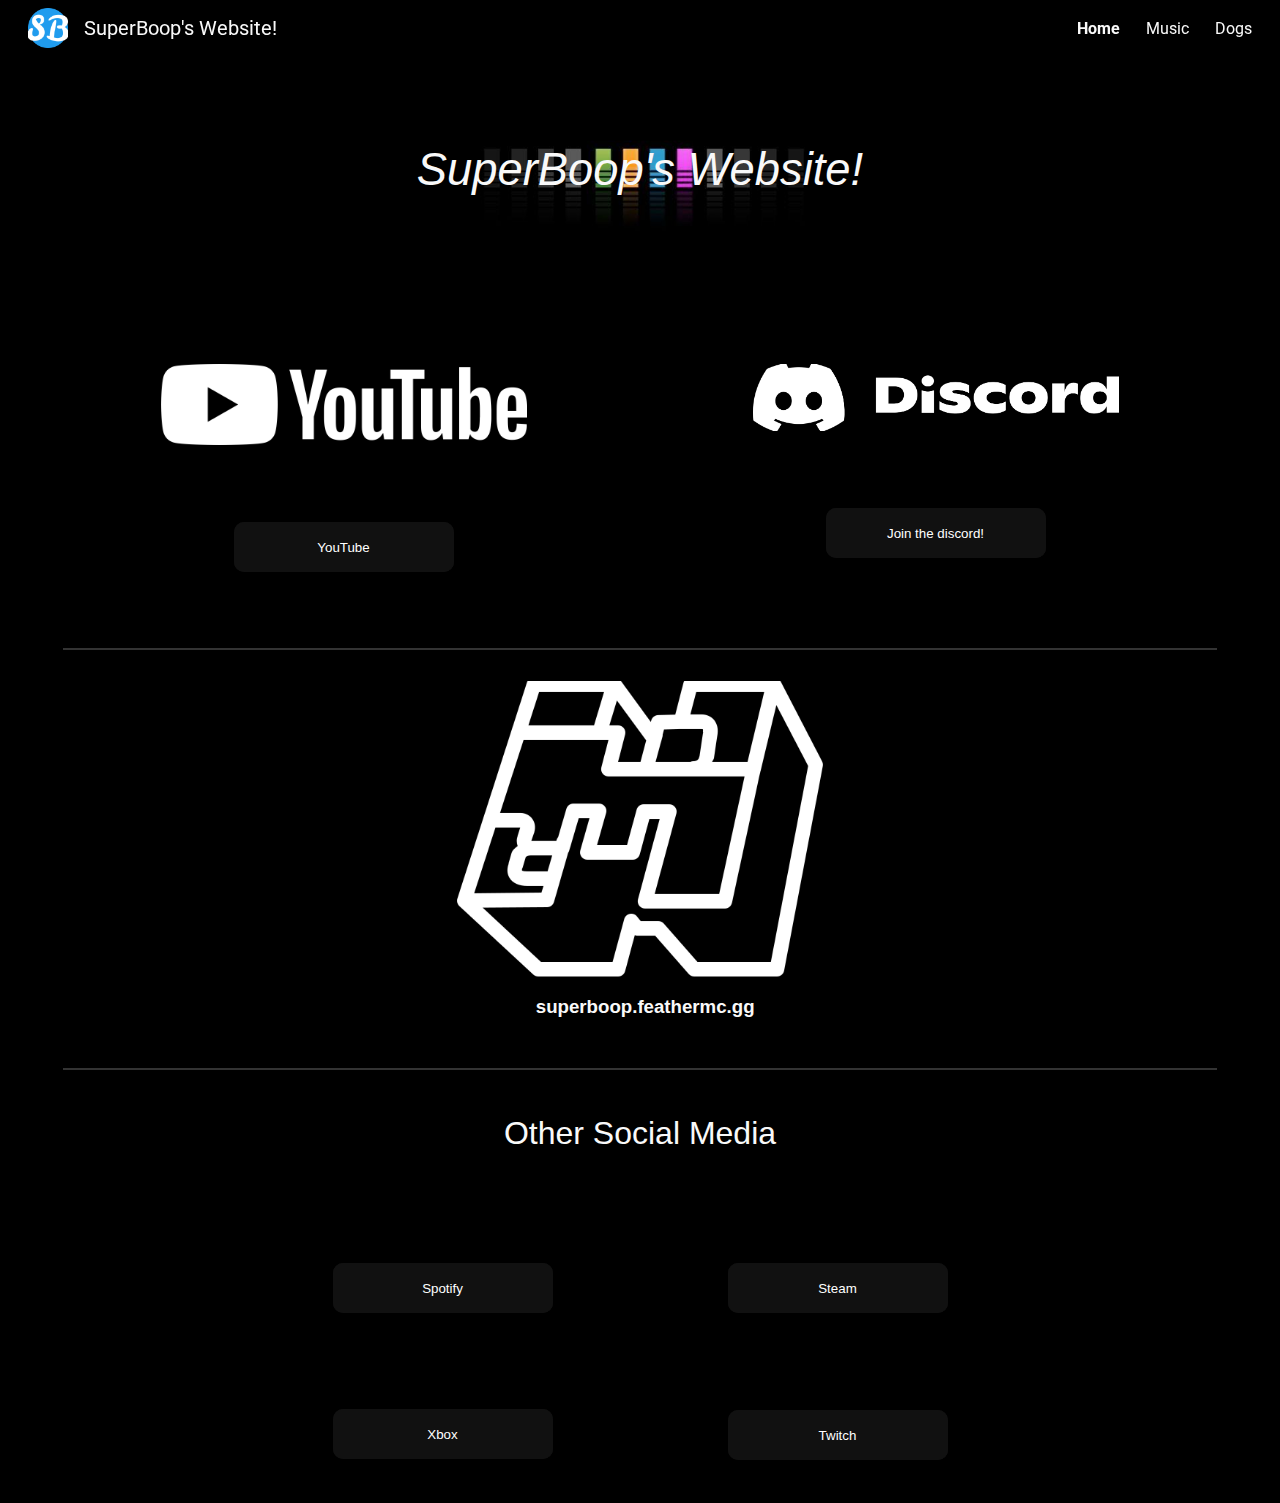
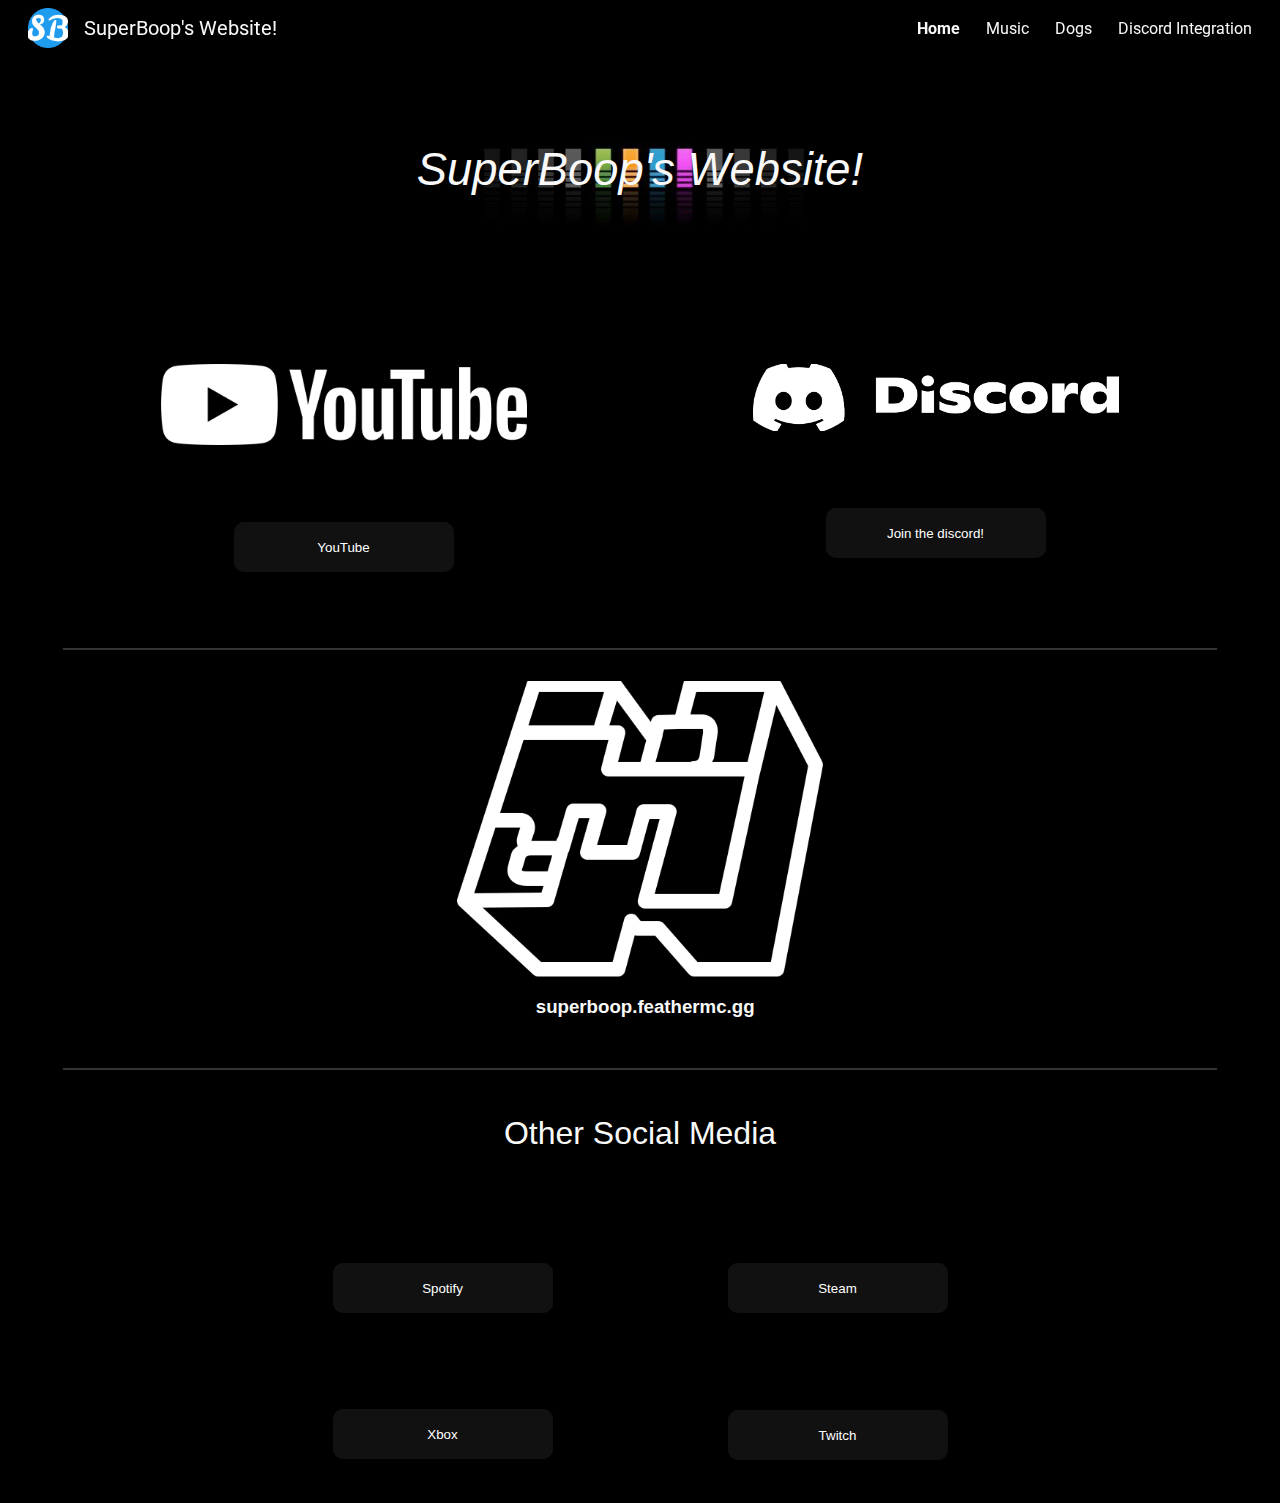
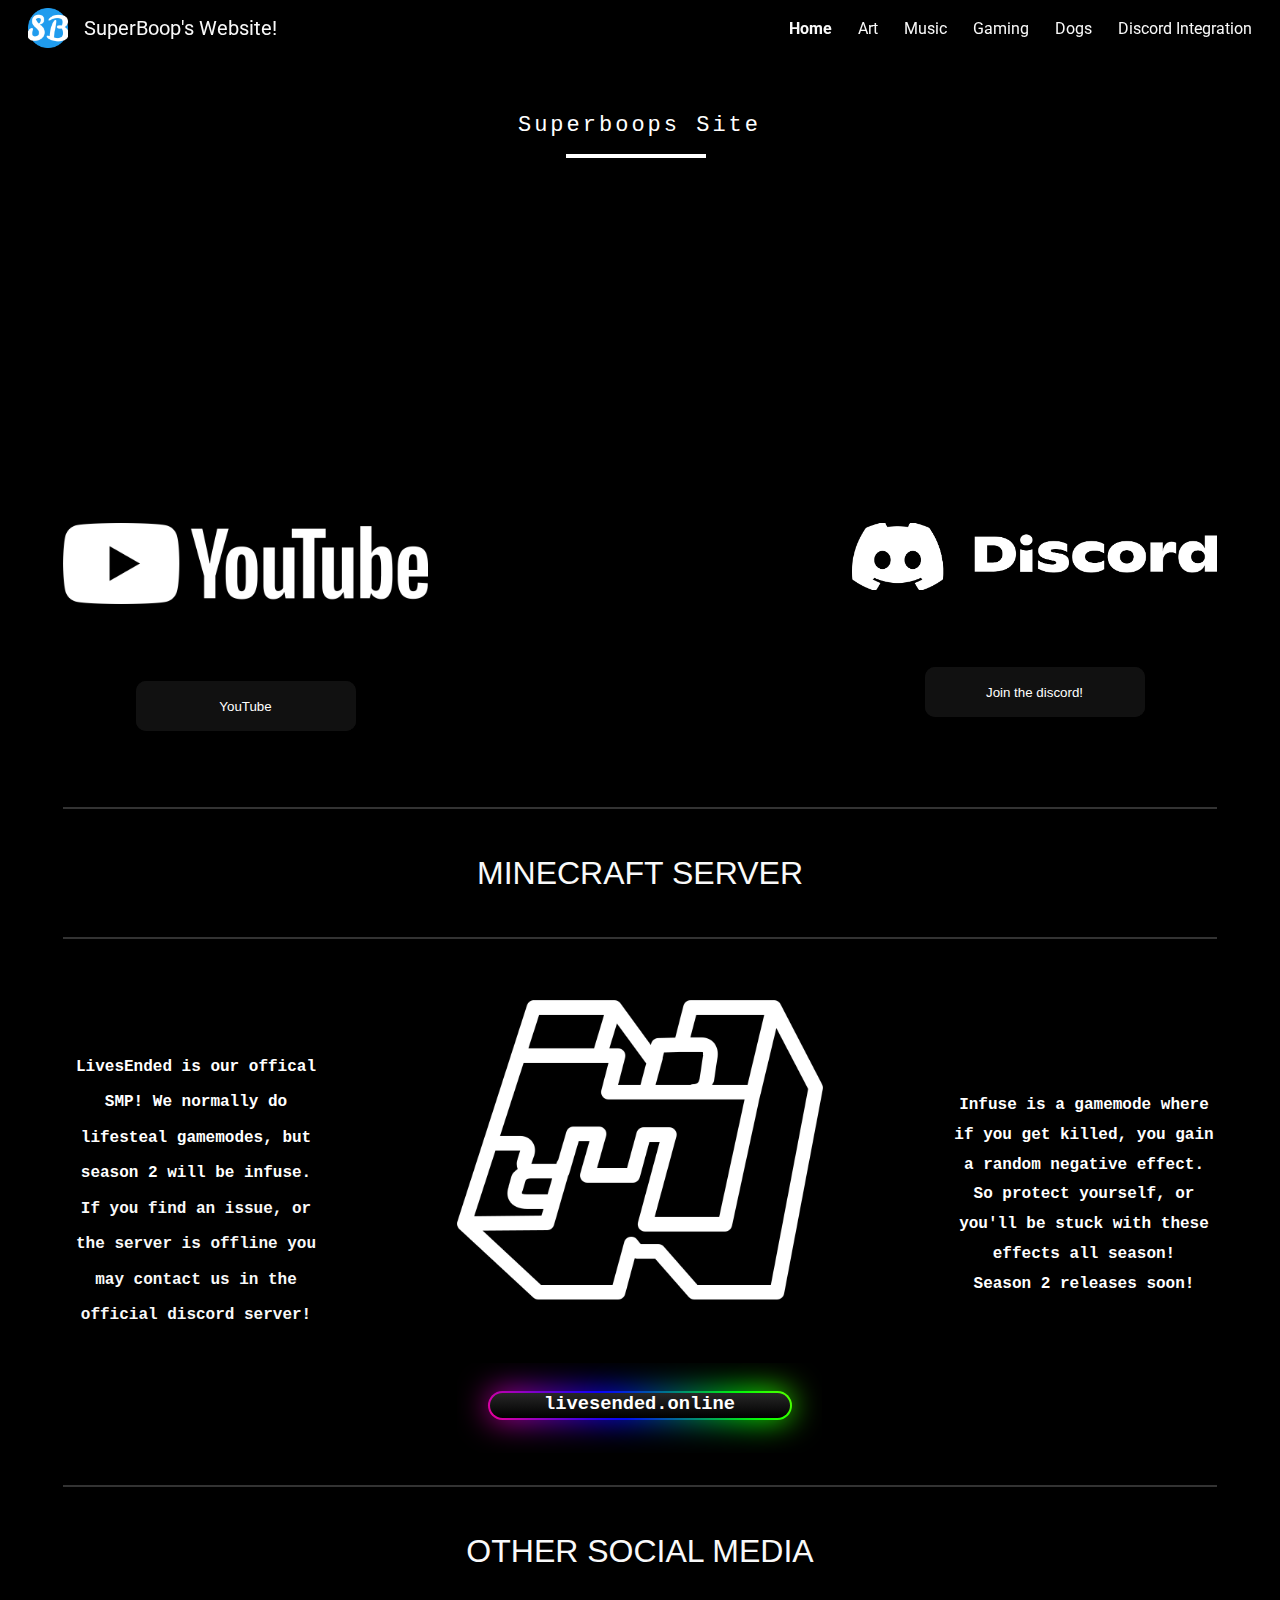
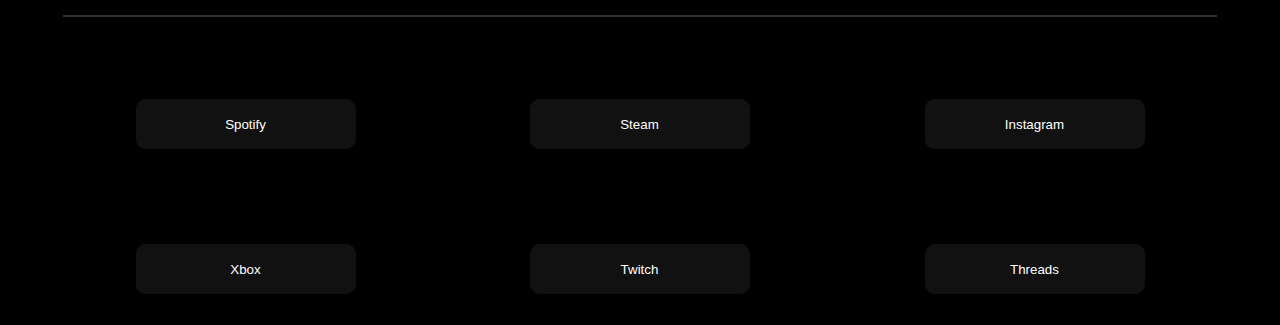
